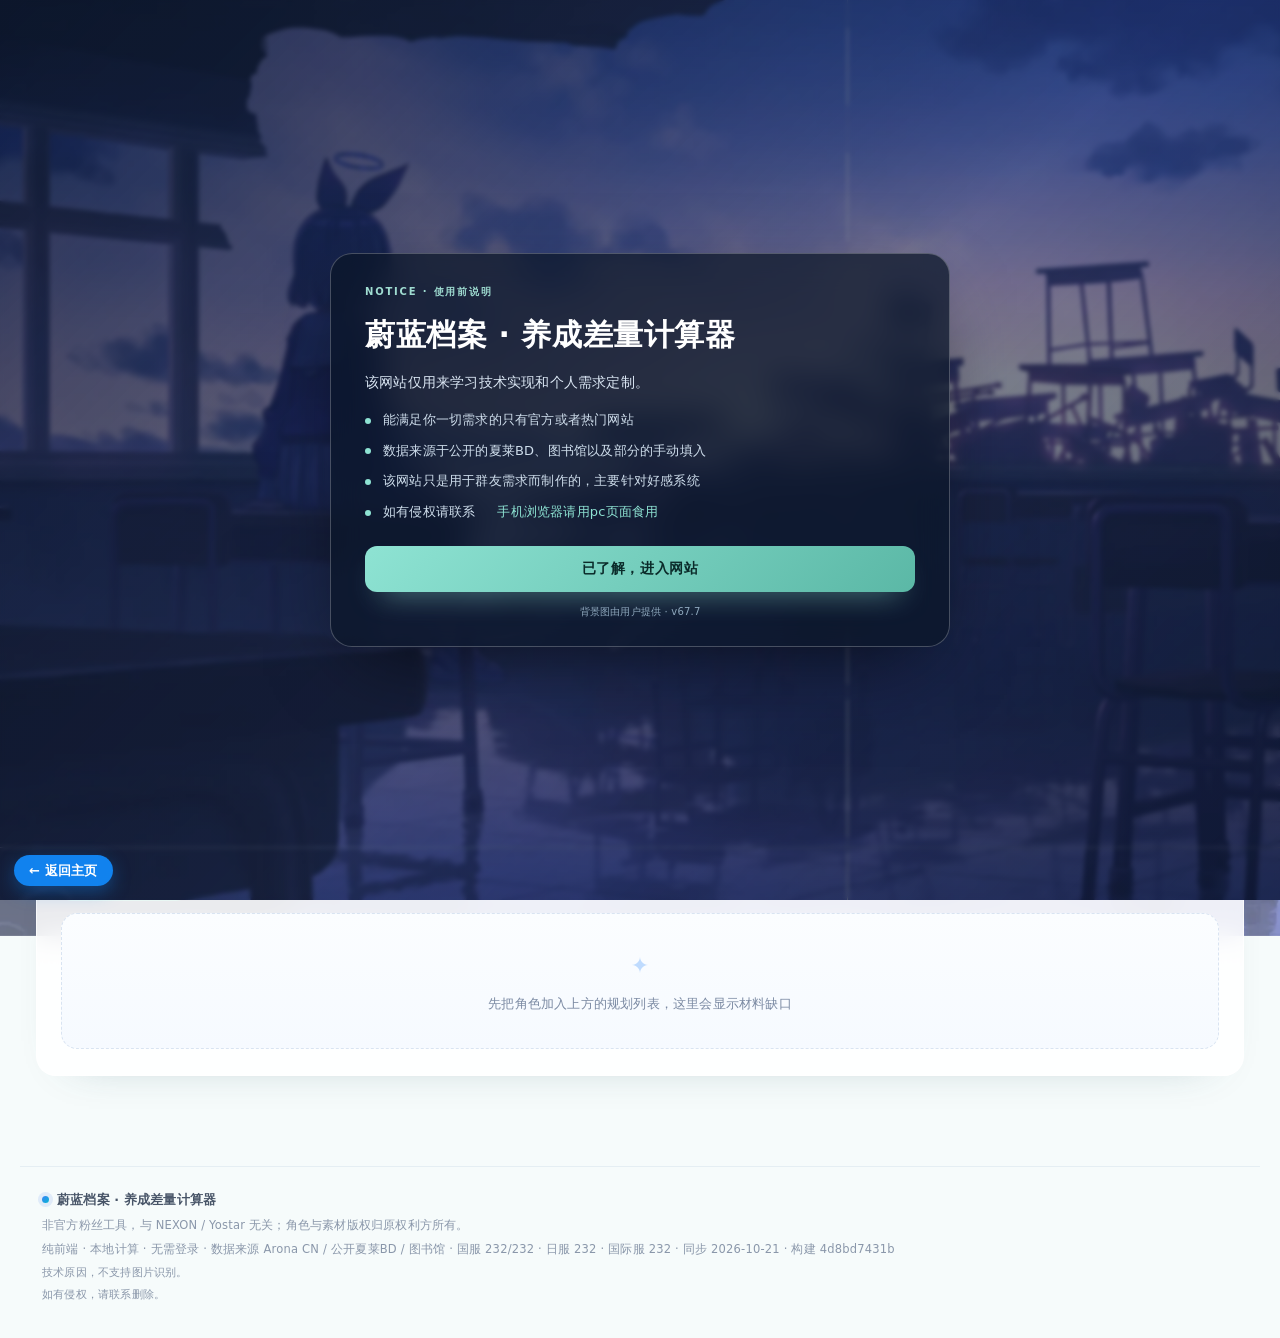
==== ba/index.html @ d3923b85 "feat: ba v67.8 next-level range and unique gift icons" ====
<!DOCTYPE html>
<html lang="zh-CN">
<head>
<meta charset="utf-8">
<meta name="viewport" content="width=device-width,initial-scale=1,viewport-fit=cover">
<title>蔚蓝档案 · 养成差量计算器</title>
<meta name="description" content="蔚蓝档案养成计算器：批量计算角色升星、技能、装备、等级、好感度所需材料与信用点，支持库存抵扣、截图导入与离线使用。">
<meta name="theme-color" content="#f4f6f9" media="(prefers-color-scheme: light)">
<meta name="theme-color" content="#0f1520" media="(prefers-color-scheme: dark)">
<meta name="color-scheme" content="light dark">
<meta name="build" content="4d8bd7431b">
<link rel="canonical" href="https://captain-jar.github.io/ba/">
<meta property="og:type" content="website">
<meta property="og:title" content="蔚蓝档案 · 养成差量计算器">
<meta property="og:description" content="一次算清多个角色的养成缺口，自动扣库存。">
<meta property="og:url" content="https://captain-jar.github.io/ba/">
<meta property="og:image" content="https://captain-jar.github.io/ba/og.png">
<meta property="og:locale" content="zh_CN">
<meta name="twitter:card" content="summary_large_image">
<link rel="manifest" href="manifest.json">
<link rel="icon" href="icon.svg" type="image/svg+xml">
<link rel="apple-touch-icon" href="icon-180.png">
<meta name="apple-mobile-web-app-capable" content="yes">
<meta name="mobile-web-app-capable" content="yes">
<meta name="apple-mobile-web-app-status-bar-style" content="default">
<link rel="preconnect" href="https://cdn.jsdelivr.net" crossorigin>
<script>try{var t=localStorage.getItem('ba-theme');if(!t)t=window.matchMedia&&window.matchMedia('(prefers-color-scheme: dark)').matches?'dark':'light';document.documentElement.dataset.theme=t}catch(e){}</script>
<style>:root{
  --bg:#f4f6f9;
  --card:#ffffff;
  --ink:#1c2430;
  --dim:#8792a5;
  --line:#e8edf5;
  --blue:#128afa;
  --blue-d:#0b6fd4;
  --red:#ef4444;
  --green:#16a34a;
  --radius:12px;
  --shadow:0 4px 12px rgba(20,40,80,.06);
  --shadow-h:0 10px 24px rgba(20,40,80,.10);
}
*{box-sizing:border-box}
html{-webkit-text-size-adjust:100%}
body{
  margin:0;background:var(--bg);color:var(--ink);
  font:16px/1.65 "PingFang SC","Microsoft YaHei",system-ui,-apple-system,sans-serif;
  letter-spacing:.2px;
}
h1,h2,h3,h4{margin:0;font-weight:700}
img{display:block}
button,select,input{font-family:inherit;font-size:15px}

/* ---------- 顶栏 ---------- */
header.top{
  position:sticky;top:0;z-index:30;
  background:rgba(255,255,255,.86);backdrop-filter:saturate(180%) blur(12px);
  padding:16px 22px 12px;box-shadow:0 1px 0 rgba(20,40,80,.05);
}
header.top h1{font-size:21px;letter-spacing:.6px}
header.top h1::before{
  content:"";display:inline-block;width:8px;height:20px;border-radius:4px;
  background:linear-gradient(180deg,#5db6ff,#128afa);margin-right:10px;vertical-align:-3px;
}
header.top .sub{color:var(--dim);font-size:13px;margin-top:3px}
main{max-width:1240px;margin:0 auto;padding:18px 16px 90px}

/* ---------- 通用卡片 ---------- */
.picker,.plan,.resultbar,.result,.card{
  background:var(--card);border-radius:var(--radius);box-shadow:var(--shadow);border:0;
}
.picker{padding:16px 16px 12px;margin-bottom:16px}
.resultbar{
  padding:14px 18px;margin-bottom:16px;display:flex;justify-content:space-between;
  align-items:center;flex-wrap:wrap;gap:12px;
}
.resultbar h2{font-size:17px}
.result{padding:18px}

/* ---------- 搜索 & 筛选 ---------- */
.tools{display:flex;flex-wrap:wrap;gap:10px;align-items:center;margin-bottom:12px}
#q{
  flex:1 1 260px;max-width:460px;padding:11px 18px;border-radius:999px;
  border:1.5px solid var(--line);background:#f8fafd;color:var(--ink);outline:none;
  transition:.18s;
}
#q::placeholder{color:#a9b4c6}
#q:focus{border-color:var(--blue);background:#fff;box-shadow:0 0 0 4px rgba(18,138,250,.12)}
.chips{display:flex;flex-wrap:wrap;gap:8px}
.chip{
  padding:7px 15px;border-radius:999px;border:1.5px solid var(--line);
  background:#fff;color:#6b7789;font-size:13.5px;cursor:pointer;transition:.18s;white-space:nowrap;
}
.chip:hover{border-color:#bcd6f5;color:var(--blue)}
.chip.on{background:var(--blue);border-color:var(--blue);color:#fff;box-shadow:0 4px 10px rgba(18,138,250,.28)}

/* ---------- 候选角色 ---------- */
.cands{display:grid;grid-template-columns:repeat(auto-fill,minmax(168px,1fr));gap:10px;
  max-height:424px;overflow-y:auto;padding-right:6px;scrollbar-width:thin;
  -webkit-mask-image:linear-gradient(180deg,#000 calc(100% - 22px),transparent);
  mask-image:linear-gradient(180deg,#000 calc(100% - 22px),transparent)}
.cands.expanded{max-height:none;-webkit-mask-image:none;mask-image:none}
.morewrap{text-align:center;margin-top:10px}
.empty-big{padding:52px 20px;text-align:center;color:var(--dim);font-size:14px;
  background:#fbfcff;border-radius:14px;border:1.5px dashed #e2eaf6}
.result h4.sub{font-size:13px;font-weight:600;color:#7b8aa3;margin:14px 0 8px;letter-spacing:.3px}
.result h4.sub:first-of-type{margin-top:6px}

/* ================= 仓库批量录入 ================= */
.repo{position:fixed;inset:0;background:rgba(12,20,32,.45);backdrop-filter:blur(3px);
  display:none;align-items:center;justify-content:center;z-index:75;padding:20px}
.repo.on{display:flex}
.repo-box{width:min(1080px,100%);max-height:88vh;background:var(--card);border-radius:18px;
  box-shadow:0 30px 70px rgba(10,20,40,.35);display:flex;flex-direction:column;overflow:hidden}
.repo-head{display:flex;justify-content:space-between;align-items:center;gap:14px;flex-wrap:wrap;
  padding:16px 20px;border-bottom:1px solid var(--line)}
.repo-head b{font-size:17px}
.repo-sub{display:block;font-size:12px;color:var(--dim);margin-top:3px}
.repo-acts{display:flex;align-items:center;gap:10px}
.repo-count{font-size:12.5px;color:var(--dim)}
.repo-body{overflow-y:auto;padding:16px 20px 22px;display:flex;flex-direction:column;gap:18px}
.repo-sec h4{font-size:13px;color:#7b8aa3;font-weight:600;margin:0 0 8px}
.repo-grid{display:grid;grid-template-columns:repeat(auto-fill,minmax(268px,1fr));gap:8px}
.repo-item{display:flex;align-items:center;gap:9px;background:#fbfcff;border:1.5px solid #eef3fa;
  border-radius:12px;padding:7px 10px}
.repo-item:focus-within{border-color:var(--blue);box-shadow:0 0 0 3px rgba(18,138,250,.10)}
.repo-ico{width:30px;height:30px;border-radius:8px;object-fit:contain;flex:0 0 auto;background:#fff}
.repo-name{flex:1;min-width:0;font-size:12.5px;line-height:1.25;display:-webkit-box;
  -webkit-line-clamp:2;-webkit-box-orient:vertical;overflow:hidden;word-break:break-all}
.repo-name small{color:#9aa6b8;font-size:11px;white-space:nowrap}
.repo-item input{width:74px;flex:0 0 auto;padding:6px 8px;border:1.5px solid var(--line);border-radius:8px;
  text-align:right;font-weight:700;font-size:13.5px;outline:none;font-variant-numeric:tabular-nums}
.repo-item input:focus{border-color:var(--blue)}



@media (max-width:760px){
  .repo{padding:0}
  .repo-box{max-height:100vh;border-radius:0;height:100%}
  .repo-grid{grid-template-columns:1fr}
}

/* 我的仓库 */
.vault-search{padding:6px 10px;border:1.5px solid var(--line);border-radius:9px;outline:none;font-size:13px;width:180px}
.vtabs{display:flex;flex-wrap:wrap;gap:8px;margin-bottom:12px}
.vtab{position:relative;padding:6px 12px;border-radius:999px;border:1.5px solid var(--line);background:#fff;
  font-size:12.5px;color:#5c6b82;cursor:pointer}
.vtab.on{background:var(--blue);border-color:var(--blue);color:#fff;font-weight:700}
.vtab i{font-style:normal;margin-left:5px;background:rgba(0,0,0,.12);border-radius:999px;padding:0 5px;font-size:11px}



/* ================= 截图导入 ================= */
.shot-adjust{background:#0f1724;border-radius:14px;padding:12px;margin-bottom:16px;color:#dfe8f5}
.adj-head{font-size:12.5px;color:#9fb3cc;margin-bottom:8px}
.adj-canvas{display:block;width:100%;max-width:760px;border-radius:10px;background:#000}
.adj-ctrl{display:flex;flex-wrap:wrap;gap:12px;align-items:center;margin-top:10px}
.adj-ctrl label{display:flex;align-items:center;gap:6px;font-size:12px;color:#c7d6e8}
.adj-ctrl input[type=range]{width:120px;accent-color:#128afa}
.shot-block{margin-bottom:18px}
.shot-grid{display:grid;grid-template-columns:repeat(auto-fill,minmax(120px,1fr));gap:10px}
.shot-card{display:flex;flex-direction:column;gap:6px;background:#fbfcff;border:1.5px solid #eef3fa;
  border-radius:12px;padding:6px}
.shot-card img{width:100%;aspect-ratio:1/1;object-fit:cover;border-radius:8px;background:#eef3fa}
.shot-card select{width:100%;font-size:11.5px;padding:3px 4px;border:1.5px solid var(--line);border-radius:7px;outline:none}
.shot-card input{width:100%;padding:4px 6px;border:1.5px solid var(--line);border-radius:7px;text-align:right;
  font-weight:700;font-size:13px;outline:none}
.shot-card select:focus,.shot-card input:focus{border-color:var(--blue)}
/* 候选材料小圆片 */
.mchips{display:flex;flex-wrap:wrap;gap:4px}
.mchip{font-size:10.5px;padding:2px 6px;border-radius:999px;border:1px solid #dbe6f5;background:#f0f6ff;
  color:#3f5d85;cursor:pointer;max-width:100%;overflow:hidden;text-overflow:ellipsis;white-space:nowrap}
.mchip.top{background:#e3f0ff;border-color:#128afa;color:#0b5bb0;font-weight:700}
.mchip small{margin-left:3px;font-size:9.5px;opacity:.65}
.mchip.hint{background:#f4f6fa;color:#9aa9bd;cursor:default}
.mchip:hover{background:#128afa;color:#fff;border-color:#128afa}
/* 已录入态：灰掉但仍可改 */
.shot-card.done{opacity:.62;background:#f1f3f7;border-color:#dde3ec;position:relative}
.shot-card.done img{filter:grayscale(.7)}
.shot-card.done .done-tag{position:absolute;top:6px;right:6px;background:#5b6b82;color:#fff;
  font-size:10px;padding:1px 6px;border-radius:999px;letter-spacing:.5px}




.cands::-webkit-scrollbar{width:8px}
.cands::-webkit-scrollbar-thumb{background:#d9e3f0;border-radius:4px}
.cand{
  display:flex;align-items:center;gap:10px;padding:8px 12px 8px 8px;border-radius:14px;
  border:1.5px solid var(--line);background:#fff;cursor:pointer;text-align:left;transition:.18s;
}
.cand:hover{border-color:var(--blue);box-shadow:0 6px 16px rgba(18,138,250,.14);transform:translateY(-1px)}
.cand-ava{width:42px;height:42px;border-radius:12px;object-fit:cover;background:#eef3fb;flex:0 0 auto}
.cand-txt{display:flex;flex-direction:column;min-width:0}
.cand .nm{font-weight:700;font-size:14.5px;line-height:1.3;white-space:nowrap;overflow:hidden;text-overflow:ellipsis}
.cand .meta{color:var(--dim);font-size:11.5px}

/* ---------- 规划卡片 ---------- */
.plan{padding:14px;margin-bottom:16px}
.plan .card{padding:14px;margin-bottom:12px;box-shadow:none;background:#fcfdff;border:1.5px solid #eef3fa;transition:.2s}
.plan .card:hover{box-shadow:var(--shadow-h);transform:translateY(-2px);border-color:#e2ecfa}
.plan .card header{display:flex;justify-content:space-between;align-items:center;gap:10px;flex-wrap:wrap;margin-bottom:12px}
.ttl{display:flex;align-items:center;gap:12px;min-width:0}
.ava{width:52px;height:52px;border-radius:14px;object-fit:cover;background:#eaf1fb;flex:0 0 auto;
  box-shadow:0 4px 10px rgba(18,138,250,.16)}
.ttl-txt{display:flex;flex-direction:column;gap:3px}
.ttl-txt b{font-size:17px}
.ttl-sub{display:flex;gap:6px;flex-wrap:wrap}
.tag{display:inline-block;font-size:11.5px;color:#6b7789;background:#eef3fb;border-radius:999px;padding:2px 9px}
.tag.star{color:#c48a12;background:#fdf5e3}
.acts{display:flex;gap:8px;flex-wrap:wrap}
.mini{
  padding:7px 13px;border-radius:999px;border:1.5px solid var(--line);background:#fff;
  color:#5c6b82;font-size:13px;cursor:pointer;transition:.18s;
}
.mini:hover{border-color:var(--blue);color:var(--blue);background:#f4f9ff}
.mini.danger:hover{border-color:#f1b0b0;color:#d64545;background:#fff6f6}

.cols{display:grid;grid-template-columns:1fr 1fr;gap:26px}
.col h4{font-size:12.5px;color:var(--dim);font-weight:600;margin-bottom:8px;letter-spacing:1px}
.col.tgt{background:#f4f9ff;border:1.5px solid #e3eefb;border-radius:14px;padding:12px 12px 10px}
.col.tgt h4{color:var(--blue)}


/* 礼物卡：上方好感值 */
.gval{position:absolute;left:7px;top:7px;font-size:11px;font-weight:800;color:#b46ad0;background:#f7ecff;
  border-radius:7px;padding:1px 6px;letter-spacing:.2px}
.mcard.gift .cico{margin-top:6px}

/* 混搭（AND）行 */
.mix{display:flex;gap:10px;align-items:baseline;flex-wrap:wrap;margin:8px 0 4px;padding:8px 12px;
  background:#f6faff;border-radius:10px;border:1.5px dashed #dbe9fb}
.mix b{font-size:11.5px;color:var(--blue);font-weight:700;white-space:nowrap}
.mix span{font-size:12.5px;color:#4a5a72;font-variant-numeric:tabular-nums}

/* 自己搭配 */
.mixer{margin:6px 0 10px}
.mixer summary{cursor:pointer;font-size:12.5px;color:var(--blue);font-weight:600;user-select:none}
.mixer summary:hover{text-decoration:underline}
.mixrow{display:grid;grid-template-columns:repeat(auto-fit,minmax(150px,1fr));gap:8px;margin-top:8px}
.mx{display:flex;align-items:center;gap:6px;background:#fbfcff;border:1.5px solid #eef3fa;border-radius:10px;padding:5px 9px}
.mx i{font-style:normal;font-size:12px;color:#5c6b82;flex:1}
.mx input{width:62px;padding:4px 7px;border:1.5px solid var(--line);border-radius:7px;text-align:right;font-weight:700;outline:none}
.mx small{font-size:10.5px;color:#9aa6b8}
.mixres{margin-top:7px;font-size:12px;color:#5c6b82}
.mcard.empty{background:repeating-linear-gradient(45deg,#f4f7fc,#f4f7fc 8px,#eef3fa 8px,#eef3fa 16px);
  border-style:dashed;cursor:default;box-shadow:none}
/* 通用礼物块：紫礼 / 金礼 */
.cico.generic{display:flex;flex-direction:column;align-items:center;justify-content:center;gap:1px;
  text-align:center;font-size:11px;line-height:1.05;font-weight:700;color:#fff;padding:2px}
.cico.generic b{font-weight:700;letter-spacing:.5px}
.cico.generic.p{background:linear-gradient(160deg,#b47ae0,#7c4fc0)}
.cico.generic.g{background:linear-gradient(160deg,#e8c063,#c08a1e)}





.cfg{display:grid;grid-template-columns:1fr 1fr;gap:8px 10px}
.fld{display:flex;flex-direction:column;gap:4px}
.fld label{font-size:11.5px;color:var(--dim)}
.fld select,.fld input{
  width:100%;padding:8px 12px;border-radius:10px;border:1.5px solid var(--line);
  background:#fff;color:var(--ink);outline:none;transition:.18s;
}
.fld select{
  appearance:none;-webkit-appearance:none;cursor:pointer;
  background-image:url("data:image/svg+xml;utf8,<svg xmlns='http://www.w3.org/2000/svg' width='12' height='8'><path d='M1 1l5 5 5-5' fill='none' stroke='%238792a5' stroke-width='1.8' stroke-linecap='round'/></svg>");
  background-repeat:no-repeat;background-position:right 12px center;padding-right:32px;
}
.fld select:focus,.fld input:focus{border-color:var(--blue);box-shadow:0 0 0 3px rgba(18,138,250,.12)}
.fld .preview{font-size:11px;color:var(--blue);letter-spacing:.8px;font-weight:600}
.fld .preview.bad{color:var(--red)}
.eqrow{grid-column:1/-1;display:flex;align-items:center;gap:8px;margin-top:2px}
.eqrow .eqname{width:44px;font-size:12px;color:var(--dim);flex:0 0 auto}
.eqrow select{flex:1;padding:7px 26px 7px 10px;border-radius:9px;border:1.5px solid var(--line);
  background-color:#fff;appearance:none;-webkit-appearance:none;cursor:pointer;
  background-image:url("data:image/svg+xml;utf8,<svg xmlns='http://www.w3.org/2000/svg' width='12' height='8'><path d='M1 1l5 5 5-5' fill='none' stroke='%238792a5' stroke-width='1.8' stroke-linecap='round'/></svg>");
  background-repeat:no-repeat;background-position:right 9px center;}
.eqrow select:focus{border-color:var(--blue)}

/* ---------- 按钮 ---------- */
.btn{
  padding:10px 18px;border-radius:999px;border:0;cursor:pointer;font-weight:600;
  background:linear-gradient(180deg,#3fa4ff,#128afa);color:#fff;
  box-shadow:0 6px 14px rgba(18,138,250,.28);transition:.18s;
}
.btn:hover{transform:translateY(-1px);box-shadow:0 10px 20px rgba(18,138,250,.34)}
.btn.ghost{background:#fff;color:var(--blue);border:1.5px solid #cfe3fb;box-shadow:none}
.btn.ghost:hover{background:#f4f9ff}

/* ---------- 结果：材料卡片 ---------- */
.result h3{font-size:15.5px;margin:22px 0 10px;display:flex;align-items:baseline;gap:10px}
.result h3:first-child{margin-top:0}
.result h3 small{font-weight:400;color:var(--dim);font-size:12px}
.result h3.bond{color:#7a5bb0}

.mlist{display:flex;flex-direction:column;gap:9px}
.mrow{
  display:flex;align-items:center;gap:14px;padding:12px 14px;border-radius:14px;
  background:#fbfcff;border:1.5px solid #eef3fa;transition:.18s;
}
.mrow:hover{border-color:#dbe9fb;box-shadow:0 6px 16px rgba(20,40,80,.06)}
.mico{width:46px;height:46px;border-radius:13px;object-fit:contain;background:#fff;flex:0 0 auto;
  box-shadow:0 2px 6px rgba(20,40,80,.08)}
.glyph{display:flex;align-items:center;justify-content:center;font-size:17px;font-weight:700;color:#fff;
  background:linear-gradient(160deg,#9db7e6,#6f8dc4)}
.glyph.g-blueprint{background:linear-gradient(160deg,#f0b96a,#d18a26)}
.glyph.g-enhanceStone{background:linear-gradient(160deg,#b9c2d0,#7a879b)}
.glyph.g-secretStone{background:linear-gradient(160deg,#f3d178,#cf9a23)}
.glyph.g-credit{background:linear-gradient(160deg,#8fd6a8,#3aa96b)}
.mtext{flex:1 1 auto;min-width:0}
.mname{font-size:15px;font-weight:700;line-height:1.35;word-break:break-word}
.mmeta{font-size:12px;color:var(--dim);margin-top:2px}
.peek{margin-left:4px;border:0;background:none;padding:0;color:var(--blue);font-size:12px;cursor:pointer}
.peek:hover{text-decoration:underline}
.src{font-size:12px;color:var(--dim);margin-top:5px;line-height:1.6}
.mright{display:flex;align-items:center;gap:14px;flex:0 0 auto}
.stat{display:flex;flex-direction:column;align-items:flex-end;min-width:62px}
.stat span{font-size:11px;color:var(--dim)}
.stat b{font-size:15.5px;font-variant-numeric:tabular-nums}
.gapstat b{color:var(--red);font-size:17px;font-weight:800}
.pillinv{
  display:flex;align-items:center;gap:6px;padding:6px 12px;border-radius:999px;
  background:#eef4fd;border:1.5px solid transparent;transition:.18s;
}
.pillinv span{font-size:11px;color:#7b8aa3}
.pillinv input{
  width:56px;border:0;background:transparent;text-align:right;font-weight:700;
  font-size:14.5px;color:#2b3a50;outline:none;font-variant-numeric:tabular-nums;
}
.pillinv:focus-within{border-color:var(--blue);background:#fff;box-shadow:0 0 0 3px rgba(18,138,250,.12)}
.okbadge{
  padding:4px 11px;border-radius:999px;background:#e8f7ee;color:var(--green);
  font-size:12px;font-weight:700;white-space:nowrap;
}
.mrow.ok{background:#f6f8fb;border-color:#eef1f6;filter:grayscale(.55);opacity:.72}
.mrow.ok .gapstat b{color:#9aa6b8}

/* ---------- 经验 / 好感度 ---------- */
.box{background:#fafcff;border-radius:14px;padding:14px 16px;border:1.5px solid #eef3fa}
.box.bond{background:#fbf9ff;border-color:#eee6fa}
.box.bond .hint{color:#6f52a8;background:#f2ecfd}
.box.bond .concl{background:#f7f2ff;border-left-color:#8c6bb8}
.kv{display:flex;justify-content:space-between;align-items:baseline;font-size:14px;margin-bottom:10px}
.kv b{font-size:19px;color:var(--blue)}
.box.bond .kv b{color:#7a5bb0}
.hint{margin:0 0 10px;font-size:12.5px;color:var(--blue);background:#eef6ff;
  border-radius:10px;padding:7px 12px;display:inline-block}
.plans{display:grid;grid-template-columns:repeat(auto-fit,minmax(158px,1fr));gap:10px}
.plans .plan{
  background:#fff;border-radius:12px;padding:11px 13px;border:1.5px solid #eef3fa;
  transition:.2s;
}
.plans .plan:hover{transform:translateY(-3px);box-shadow:0 10px 20px rgba(20,40,80,.09);border-color:#dceafb}
.plans .plan .pn{font-size:12px;color:var(--dim)}
.plans .plan .pv{font-weight:800;font-size:15.5px;margin:3px 0;color:#22314a}
.plans .plan .po{font-size:11px;color:var(--dim)}
.concl{
  margin-top:12px;font-size:14.5px;font-weight:700;color:#1f2c40;
  background:#eef6ff;border-left:4px solid var(--blue);border-radius:0 12px 12px 0;padding:11px 14px;
}
.invbox{margin-top:10px}
.invbox summary{cursor:pointer;font-size:13px;color:var(--blue);outline:none;user-select:none;font-weight:600}
.invbox summary:hover{text-decoration:underline}
.invrow{display:grid;grid-template-columns:repeat(auto-fit,minmax(146px,1fr));gap:9px;margin-top:10px}
.bk{display:flex;align-items:center;justify-content:space-between;gap:8px;font-size:12.5px;color:var(--dim);
  background:#fff;border-radius:999px;padding:6px 12px;border:1.5px solid #eef3fa}
.bk input{width:54px;padding:3px 6px;border:0;background:transparent;text-align:right;
  font-weight:700;color:#2b3a50;outline:none}
.bk:focus-within{border-color:var(--blue)}
.note{margin-top:14px;color:var(--dim);font-size:12.5px;line-height:1.75}
.empty{color:var(--dim);font-size:14px;padding:16px 4px;text-align:center}

/* ---------- 弹窗 / toast ---------- */
.modal{position:fixed;inset:0;background:rgba(18,28,44,.42);backdrop-filter:blur(2px);
  display:none;align-items:center;justify-content:center;z-index:60;padding:16px}
.modal.on{display:flex}
.modal .box{width:min(580px,100%);background:#fff;border-radius:16px;padding:18px;border:0;
  box-shadow:0 24px 60px rgba(10,20,40,.25)}
.modal h3{font-size:16px;margin-bottom:10px}
.modal textarea{width:100%;height:220px;margin:6px 0 12px;padding:12px;border-radius:12px;
  border:1.5px solid var(--line);font-family:ui-monospace,Consolas,monospace;font-size:12.5px;outline:none}
.modal textarea:focus{border-color:var(--blue)}
.modal .row{display:flex;justify-content:flex-end;gap:10px}
.toast{
  position:fixed;left:50%;bottom:38px;transform:translateX(-50%);
  background:#16233a;color:#fff;padding:11px 20px;border-radius:999px;font-size:13.5px;z-index:80;
  box-shadow:0 12px 30px rgba(10,20,40,.3);
}

/* ---------- 移动端 ---------- */
@media (max-width:760px){
  body{font-size:15px}
  main{padding:12px 10px 70px}
  header.top{padding:12px 14px 10px}
  header.top h1{font-size:17px}
  .cols{grid-template-columns:1fr}
  .cfg{grid-template-columns:1fr 1fr}
  .cands{grid-template-columns:repeat(auto-fill,minmax(148px,1fr))}
  .result{padding:12px}
  .mrow{flex-wrap:wrap;padding:12px}
  .mright{width:100%;justify-content:space-between;gap:8px}
  .stat{min-width:0;align-items:flex-start}
  .stat b{font-size:14.5px}
  .gapstat b{font-size:16px}
  .pillinv input{width:48px}
  .invrow{grid-template-columns:1fr 1fr}
  .resultbar{padding:12px 14px}
  .topbar .btn{flex:1}
}

/* ---------- 顶栏操作区 ---------- */
.topbar{position:absolute;right:18px;top:16px;display:flex;gap:8px}
.topbar .btn{padding:7px 14px;font-size:13px}
header.top{position:sticky}
header.top{position:sticky}
@media (max-width:760px){
  header.top{padding-right:14px}
  .topbar{position:static;margin-top:10px}
}

/* ---------- 图片尺寸限制（加载失败自动隐藏由 JS onerror 处理） ---------- */
.ava{width:48px;height:48px;border-radius:50%;object-fit:cover}
.cand-ava{width:38px;height:38px;border-radius:50%;object-fit:cover}
.mico{width:32px;height:32px;border-radius:8px;object-fit:contain}
.glyph{width:32px;height:32px;border-radius:8px;font-size:13px}

/* ---------- 缺口视觉分级 ---------- */
.mrow.hasgap{background:#fff5f5;border-color:#ffe3e3}
.mrow.hasgap:hover{background:#fff1f1;border-color:#ffd6d6}
.mrow.ok{background:#f5f7fa;border-color:#edf1f6;filter:grayscale(1);opacity:.62}
.mrow.ok .mname{color:#9aa6b8}

/* ---------- 角色卡：选项与建议 ---------- */
.opts{display:flex;flex-wrap:wrap;gap:8px;align-items:center;margin:0 0 10px}
.opt{display:inline-flex;align-items:center;gap:6px;font-size:12.5px;color:#5c6b82;
  background:#f1f6fd;border-radius:999px;padding:5px 12px}
.opt small{color:#8b98ad;font-size:11px}
.opt.off{color:#a3adbd;background:#f4f6f9}
.opt.role{background:#eef7f1;color:#2f7d52}
.advice{margin:0 0 12px;padding:9px 13px;border-radius:12px;font-size:13px;line-height:1.6;
  color:#35507a;background:linear-gradient(90deg,#eef6ff,#f7fbff);border-left:3px solid #7cbcf6}

/* ---------- 经验降级提示 ---------- */
.subhint{margin-top:9px;font-size:12.5px;color:#5a6b85;background:#f6f9fe;border-radius:9px;padding:7px 12px}
.subhint b{color:#128afa}

/* ---------- 折叠配置 ---------- */
#foldBtn{display:none}
body.folded .picker,body.folded .plan{display:none}
@media (max-width:760px){#foldBtn{display:inline-block}}

/* ---------- 夜间模式 ---------- */






















/* ================= 信用点消耗 ================= */
.creditbox{background:linear-gradient(135deg,#16233a,#1d3557);border-radius:16px;padding:18px 20px;color:#fff;
  box-shadow:0 10px 26px rgba(20,40,80,.22)}
.ctotal{display:flex;align-items:baseline;justify-content:space-between;gap:12px;
  padding-bottom:12px;border-bottom:1px solid rgba(255,255,255,.14)}
.ctotal span{font-size:13.5px;opacity:.8}
.ctotal b{font-size:28px;font-weight:800;font-variant-numeric:tabular-nums;letter-spacing:.5px}
.crows{display:flex;flex-direction:column;gap:8px;margin-top:12px}
.crow{display:flex;align-items:center;justify-content:space-between;gap:12px;font-size:13.5px}
.crow .cname{opacity:.9;display:flex;align-items:center;gap:7px}
.crow .cname i{width:8px;height:8px;border-radius:50%;flex:0 0 auto;background:#9fb4d0}
.crow .cname small{display:block;font-size:11px;opacity:.55;margin-top:1px}
.crow b{font-variant-numeric:tabular-nums;font-weight:700}
.crow.c-exp .cname i{background:#5ec2ff}
.crow.c-equip .cname i{background:#7ed6a5}
.crow.c-skill .cname i{background:#ffc861}
.crow.c-star .cname i{background:#d38bff}
.crow.c-exp b{color:#8fd6ff}
.crow.c-equip b{color:#a3e8c1}
.crow.c-skill b{color:#ffd88a}
.crow.c-star b{color:#e0aeff}

.mgrid{display:grid;grid-template-columns:repeat(auto-fill,minmax(104px,1fr));gap:12px;margin-bottom:6px}
/* “或者”分隔的横向卡组：任选其一即可满足 */
.mgrid.orlist{display:flex;flex-wrap:wrap;align-items:center;gap:12px}
.mgrid.orlist .mcard{width:104px;flex:0 0 auto}
.or{font-size:11.5px;color:#9aa6b8;font-weight:600;padding:0 2px;white-space:nowrap}

.mcard{
  position:relative;aspect-ratio:1/1;border-radius:16px;cursor:pointer;outline:none;
  display:flex;align-items:center;justify-content:center;
  background:linear-gradient(180deg,#ffffff,#f5f9ff);
  border:1.5px solid #eaf1fb;transition:transform .16s,box-shadow .16s,border-color .16s;
}
.mcard:hover,.mcard:focus{transform:translateY(-2px);box-shadow:0 10px 22px rgba(20,40,80,.12);border-color:#cfe3fb;z-index:6}
.mcard.hasgap{background:linear-gradient(180deg,#ffffff,#fff4f4);border-color:#ffe2e2}
.mcard.ok{filter:grayscale(.55);border-color:#bbf7d0;background:linear-gradient(180deg,#ffffff,#f0fdf4)}
.cico{width:56px;height:56px;border-radius:14px;object-fit:contain}
.tier{position:absolute;left:7px;top:7px;font-style:normal;font-size:10.5px;font-weight:700;
  color:#7b8aa3;background:#eef3fa;border-radius:7px;padding:1px 6px;letter-spacing:.3px}
.gift-ico{display:flex;align-items:center;justify-content:center;font-size:30px;background:#fff6e8}
.badge{
  position:absolute;left:50%;bottom:8px;transform:translateX(-50%);
  background:#2b3444;color:#fff;font-size:12.5px;font-weight:800;padding:2px 10px;border-radius:999px;
  white-space:nowrap;box-shadow:0 3px 8px rgba(20,40,80,.25);
}
.mcard.ok .badge{background:#16a34a}
.badge i{font-style:normal;margin-right:3px}
.tip{
  position:absolute;left:50%;bottom:calc(100% + 10px);transform:translateX(-50%);
  width:max-content;max-width:230px;background:#1b2432;color:#fff;border-radius:12px;
  padding:9px 12px;font-size:12px;line-height:1.55;display:none;z-index:30;text-align:left;
  box-shadow:0 12px 28px rgba(0,0,0,.28);
}
.tip b{display:block;font-size:12.5px;margin-bottom:4px;font-weight:700}
.tip span{display:block;opacity:.85}
.tip .tipdim{opacity:.6;font-size:11px;margin-top:3px}
.mcard:hover .tip,.mcard:focus .tip{display:block}
@media (hover:none){.tip{display:none!important}}

/* ================= 资源总缺口条 ================= */
.res{display:flex;flex-direction:column;gap:10px;margin-bottom:6px}
.rbar{
  display:flex;align-items:center;gap:12px;color:#fff;border-radius:14px;
  padding:15px 18px;cursor:pointer;transition:.18s;
  background:linear-gradient(90deg,#16233a,#1d3557);
}
.rbar:hover{transform:translateY(-1px);box-shadow:0 12px 26px rgba(20,40,80,.26)}
.rbar .rico{width:30px;height:30px;object-fit:contain;flex:0 0 auto;border-radius:8px}
.rbar .rlab{font-size:13.5px;opacity:.82;letter-spacing:.5px}
.rbar b{margin-left:auto;font-size:25px;font-weight:800;font-variant-numeric:tabular-nums;letter-spacing:.5px}
.rbar.credit{background:linear-gradient(90deg,#1a2a44,#254a7a)}
.rbar.bd{background:linear-gradient(90deg,#143046,#1f5f8b)}
.rbar.stone{background:linear-gradient(90deg,#222f42,#3d4f6b)}
.rbar.xp{background:linear-gradient(90deg,#2b2140,#4b3568)}

/* ================= 库存弹层 ================= */
.popup{
  position:fixed;left:50%;bottom:26px;transform:translateX(-50%);z-index:70;
  width:min(380px,92vw);background:#fff;border-radius:18px;padding:16px;
  box-shadow:0 20px 50px rgba(10,20,40,.3);animation:pop .16s ease-out;
}
@keyframes pop{from{opacity:0;transform:translate(-50%,8px)}to{opacity:1;transform:translate(-50%,0)}}
.pop-h{display:flex;align-items:center;gap:10px;margin-bottom:10px}
.pop-h .cico{width:38px;height:38px;border-radius:11px;font-size:20px}
.pop-h b{font-size:15px;line-height:1.4;flex:1;min-width:0;word-break:break-word}
.pop-x{margin-left:auto;flex:0 0 auto;border:0;background:#f1f4f9;border-radius:9px;width:30px;height:30px;cursor:pointer;color:#5b6b82}
.pop-row{display:flex;gap:18px;font-size:13px;color:#5b6b82;margin-bottom:10px}
.pop-row b{color:#1c2430}
.pop-inp{display:flex;align-items:center;gap:10px;background:#eef4fd;border-radius:999px;padding:9px 16px}
.pop-inp span{font-size:12px;color:#7b8aa3}
.pop-inp input{flex:1;border:0;background:transparent;font-size:17px;font-weight:800;text-align:right;outline:none;color:#1c2430}
.pop-tip{margin-top:10px;font-size:11.5px;color:#9aa6b8}










@media (max-width:760px){
  .mgrid{grid-template-columns:repeat(auto-fill,minmax(84px,1fr));gap:9px}
  .cico{width:46px;height:46px}
  .badge{font-size:11.5px;padding:2px 8px;bottom:6px}
  .rbar{padding:12px 14px;border-radius:12px}
  .rbar b{font-size:20px}
  .popup{bottom:0;border-radius:18px 18px 0 0;width:100%}
}

/* ================= 顶栏全局操作 ================= */
.topbar{position:absolute;right:20px;top:18px;display:flex;align-items:center;gap:8px}
.tbtn{
  padding:7px 13px;border-radius:999px;border:1.5px solid var(--line);background:#fff;
  color:#4a5a72;font-size:12.5px;cursor:pointer;transition:.16s;white-space:nowrap;line-height:1.2;
}
.tbtn:hover{border-color:var(--blue);color:var(--blue);background:#f4f9ff;transform:translateY(-1px);
  box-shadow:0 6px 14px rgba(18,138,250,.16)}
.tbtn:active{transform:translateY(0)}
.tsep{width:1px;height:18px;background:var(--line);margin:0 3px}
html,body{max-width:100%;overflow-x:hidden}
.cand,.mcard,.brow,.cfg,.fld{min-width:0}

@media (max-width:1100px){
  .topbar{position:static;margin-top:12px;flex-wrap:wrap;gap:6px}
  .tbtn{flex:0 0 auto;padding:6px 11px;font-size:12px}
}

/* ================= 汇总标题区 ================= */
.rb-title{display:flex;align-items:baseline;gap:14px;flex-wrap:wrap}
.tipsub{font-size:12.5px;color:#9aa6b8;font-weight:400}
@media (max-width:760px){.tipsub{font-size:12px}}

/* ================= 好感度模块头部（礼物折算） ================= */
.bondhead{display:flex;align-items:center;gap:12px;flex-wrap:wrap;margin-bottom:12px}
.bondhead .hint{margin:0}
.giftsel{
  display:inline-flex;align-items:center;gap:8px;font-size:12.5px;color:#6b7789;
  background:#f2f6fd;border-radius:999px;padding:6px 14px;
}
.giftsel select{
  border:0;background:transparent;font-size:12.5px;color:#2b3a50;font-weight:700;outline:none;
  appearance:none;-webkit-appearance:none;padding-right:14px;cursor:pointer;
  background-image:url("data:image/svg+xml;utf8,<svg xmlns='http://www.w3.org/2000/svg' width='10' height='7'><path d='M1 1l4 4 4-4' fill='none' stroke='%238792a5' stroke-width='1.6' stroke-linecap='round'/></svg>");
  background-repeat:no-repeat;background-position:right center;
}

/* ================= 库存弹层：大图 + 确认 ================= */
.popup .pop-h .cico{width:64px;height:64px;border-radius:16px;font-size:32px;box-shadow:0 6px 16px rgba(20,40,80,.12)}
.pop-h{align-items:flex-start}
.pop-h b{font-size:16px;line-height:1.45;padding-top:4px}
.pop-acts{display:flex;justify-content:flex-end;gap:10px;margin-top:14px}
.pop-acts .btn{padding:9px 20px;font-size:13.5px;border-radius:10px}





/* ================= 最爱礼物 ================= */
.favrow{display:flex;align-items:center;gap:8px;flex-wrap:wrap;margin:0 0 12px}
.favlabel{font-size:12px;color:#8b98ad;background:#f4f7fc;border-radius:999px;padding:4px 10px}
.favico{position:relative;width:44px;height:44px;border-radius:12px;background:#fff;
  border:1.5px solid #eef3fa;display:flex;align-items:center;justify-content:center;transition:.16s}
.favico:hover{transform:translateY(-2px);box-shadow:0 8px 18px rgba(20,40,80,.12);border-color:#cfe3fb}
.favimg{width:36px;height:36px;object-fit:contain;border-radius:9px}
.favico i{position:absolute;right:-3px;bottom:-3px;font-size:11px;font-style:normal;
  background:#fff;border-radius:50%;padding:0 2px;line-height:1}

/* ================= 好感度按角色 ================= */
.bpanel{display:flex;flex-direction:column;gap:8px;margin-bottom:12px}
.brow{display:flex;align-items:center;gap:10px;background:#fbf9ff;border:1.5px solid #efe9fa;
  border-radius:14px;padding:9px 12px;flex-wrap:wrap}
.bava{width:40px;height:40px;border-radius:50%;object-fit:cover;background:#eaf1fb}
.bmeta{display:flex;flex-direction:column;min-width:96px}
.bmeta b{font-size:14px}
.bmeta small{font-size:11.5px;color:#8b98ad}
.bgift{display:inline-flex;align-items:center;gap:6px;background:#fff;border:1.5px solid #eee6fa;
  border-radius:999px;padding:3px 10px 3px 4px}
.gimg{width:30px;height:30px;border-radius:9px;object-fit:contain}
.bgift i{font-style:normal;font-weight:800;font-size:13.5px;color:#7a5bb0}
.bwhy{font-size:12px;color:#8b98ad;flex:1 1 160px;text-align:right}






/* ================= 公共素材图标（无文字色块） ================= */
.cico.noicon{
  display:block;border-radius:12px;background:
    repeating-linear-gradient(45deg,#eef3fa,#eef3fa 6px,#e6eefa 6px,#e6eefa 12px);
  border:1.5px dashed #d6e2f2;
}
.pico{width:17px;height:17px;object-fit:contain;vertical-align:-3px;margin-right:4px;border-radius:4px}

/* ================= v44：可访问性 / 页脚 / 候选提示 ================= */
.sr-only{position:absolute;width:1px;height:1px;padding:0;margin:-1px;overflow:hidden;clip:rect(0 0 0 0);white-space:nowrap;border:0}
.cand-note{grid-column:1/-1;font-size:12px;color:#6b7789;background:#f5f9ff;border:1px dashed #dbe8f8;border-radius:10px;padding:8px 12px;text-align:center}
.foot{max-width:1180px;margin:8px auto 0;padding:22px 20px 34px;color:#6b7789;font-size:12px;line-height:1.8;text-align:center}
.foot div+div{margin-top:2px;color:#8a96a8}
.ctotal small{font-size:11.5px;opacity:.66;text-align:right;margin-left:auto}
:focus-visible{outline:2px solid #0b6fd4;outline-offset:2px;border-radius:6px}
.mcard:focus-visible,.mcard:focus{outline:2px solid #0b6fd4;outline-offset:3px}




@media (max-width:760px){
  input,select,textarea{font-size:16px}
  .tbtn{min-height:38px}
  .repo-box{max-height:100dvh}
  .foot{font-size:11.5px;padding-bottom:max(28px,env(safe-area-inset-bottom))}
}

@media (prefers-reduced-motion: reduce){
  *,*::before,*::after{animation-duration:.01ms!important;animation-iteration-count:1!important;transition-duration:.01ms!important;scroll-behavior:auto!important}
}

/* v49：信用点卡片里的快捷库存输入 */
.credit-inv{display:flex;align-items:center;gap:10px;font-size:12.5px;color:rgba(255,255,255,.78);margin-top:10px}
.credit-inv input{width:130px;padding:6px 10px;border-radius:8px;border:1.5px solid rgba(255,255,255,.22);
  background:rgba(255,255,255,.10);color:#fff;text-align:right;font-weight:700;outline:none}
.credit-inv input:focus{border-color:#7cc4ff;box-shadow:0 0 0 3px rgba(124,196,255,.2)}
.credit-inv input::placeholder{color:rgba(255,255,255,.45)}

/* =====================================================================
   v50 · Portfolio visual refresh
   只做视觉层，不改任何 DOM id / JS 行为
   ===================================================================== */
:root{
  --bg:#f3f6fc;
  --card:rgba(255,255,255,.9);
  --ink:#101828;
  --dim:#667085;
  --line:#e4eaf3;
  --blue:#2563eb;
  --blue-d:#1d4ed8;
  --red:#dc2626;
  --green:#059669;
  --radius:22px;
  --shadow:0 24px 50px -36px rgba(16,24,40,.28);
  --shadow-h:0 28px 60px -34px rgba(16,24,40,.35);
}

body{
  background:
    radial-gradient(1100px 560px at 10% -10%, rgba(59,130,246,.18), transparent 62%),
    radial-gradient(900px 480px at 100% 0%, rgba(6,182,212,.14), transparent 58%),
    var(--bg);
  background-attachment:fixed;
}

/* ---------- header ---------- */
header.top{
  max-width:1240px;margin:16px auto 0;padding:18px 22px 14px;
  background:rgba(255,255,255,.84);
  border:1px solid rgba(226,232,240,.9);
  border-radius:24px;
  box-shadow:0 24px 60px -42px rgba(16,24,40,.5);
  backdrop-filter:saturate(180%) blur(18px);
  position:sticky;top:12px;z-index:40;
  display:flex;flex-wrap:wrap;align-items:center;gap:14px;
}
header.top h1{
  font-size:22px;letter-spacing:-.4px;line-height:1.15;
  display:flex;align-items:baseline;gap:8px;flex-wrap:wrap;
}
header.top h1::before{display:none}
header.top h1 em{font-style:normal;color:var(--blue)}
header.top .sub{
  flex:0 0 100%;margin:0;padding:11px 2px 0;border-top:1px solid var(--line);
  color:var(--dim);font-size:12.5px;display:flex;align-items:center;gap:8px;
}
header.top .sub::before{
  content:"";width:7px;height:7px;border-radius:50%;background:#22c55e;
  box-shadow:0 0 0 4px rgba(34,197,94,.12);flex:0 0 auto;
}
.brand{display:flex;align-items:center;gap:13px;min-width:0}
.brand-mark{
  width:48px;height:48px;border-radius:16px;flex:0 0 auto;
  display:grid;place-items:center;color:#fff;font-size:21px;
  background:linear-gradient(135deg,#60a5fa 0%,#2563eb 58%,#06b6d4 100%);
  box-shadow:0 12px 24px -12px rgba(37,99,235,.8);
}
.brand-copy{min-width:0}
.tagline{margin:4px 0 0;font-size:12px;color:var(--dim);letter-spacing:.2px}

.topbar{position:static;margin-left:auto;display:flex;flex-wrap:wrap;gap:8px;align-items:center}
.tb-group{
  display:flex;align-items:center;gap:2px;padding:4px;
  background:#f2f6fc;border:1px solid #e8eef7;border-radius:999px;
}
.tb-group.compact{background:transparent;border-color:transparent;padding:0}
.tbtn{
  border:0;background:transparent;padding:8px 11px;border-radius:999px;
  font-size:12px;color:#475467;box-shadow:none;transition:background .16s,color .16s,box-shadow .16s;
}
.tbtn:hover{
  background:#fff;color:var(--blue);transform:none;
  box-shadow:0 6px 14px -8px rgba(16,24,40,.25);
}
.tbtn.primary{
  background:linear-gradient(135deg,#3b82f6,#1d4ed8);color:#fff;
  box-shadow:0 10px 20px -10px rgba(37,99,235,.75);
}
.tbtn.primary:hover{color:#fff;background:linear-gradient(135deg,#2563eb,#1e40af)}
.tsep{display:none}

/* ---------- layout ---------- */
main{max-width:1240px;padding:20px 16px 80px}
.picker,.plan,.result{
  background:var(--card);border:1px solid var(--line);border-radius:24px;
  box-shadow:var(--shadow);backdrop-filter:blur(10px);
}
.picker{padding:20px 22px 16px;margin-bottom:18px}
.plan{padding:20px 22px;margin-bottom:18px}
.result{padding:22px 24px 26px}
[data-step]{position:relative}
[data-step]::before{
  content:attr(data-step);display:block;margin-bottom:12px;
  font-size:10.5px;font-weight:800;letter-spacing:.18em;color:#94a3b8;
}

/* ---------- search & chips ---------- */
.tools{gap:10px;margin-bottom:14px}
#q{
  flex:1 1 360px;max-width:none;height:46px;padding:0 18px 0 44px;
  border:1px solid var(--line);border-radius:14px;background-color:#f8fafc;
  background-image:url("data:image/svg+xml,%3Csvg xmlns='http://www.w3.org/2000/svg' width='18' height='18' viewBox='0 0 24 24' fill='none' stroke='%2394a3b8' stroke-width='2' stroke-linecap='round'%3E%3Ccircle cx='11' cy='11' r='7'/%3E%3Cpath d='M21 21l-4.3-4.3'/%3E%3C/svg%3E");
  background-repeat:no-repeat;background-position:16px center;background-size:16px;
  font-size:14px;color:var(--ink);
}
#q::placeholder{color:#9aa8bb}
#q:focus{
  border-color:#bfdbfe;background-color:#fff;
  box-shadow:0 0 0 4px rgba(37,99,235,.10);
}
.chips{gap:7px}
.chip{
  padding:7px 13px;border:1px solid var(--line);border-radius:999px;
  background:#fff;color:#5b6b82;font-size:12px;box-shadow:none;
}
.chip:hover{border-color:#bfdbfe;color:var(--blue);background:#f8fbff}
.chip.on{
  background:linear-gradient(135deg,#3b82f6,#2563eb);border-color:transparent;color:#fff;
  box-shadow:0 8px 16px -10px rgba(37,99,235,.8);
}

/* ---------- candidates ---------- */
.cands{gap:9px;max-height:430px;padding:2px 4px 2px 2px}
.cand{
  border:1px solid var(--line);border-radius:16px;background:#fff;
  padding:9px 11px 9px 9px;box-shadow:0 1px 0 rgba(16,24,40,.03);
}
.cand:hover{
  transform:translateY(-2px);border-color:#bfdbfe;
  box-shadow:0 16px 30px -22px rgba(37,99,235,.55);
}
.cand-ava{width:44px;height:44px;border-radius:12px}
.cand .nm{font-size:14px;letter-spacing:-.1px}
.cand .meta{font-size:11px;color:var(--dim)}
.morewrap{padding-top:12px}
.morewrap .tbtn{border:1px dashed #d7e3f4;background:#fbfdff;color:#64748b;border-radius:12px}

/* ---------- plan cards ---------- */
.plan .card{
  border:1px solid var(--line);border-radius:18px;padding:18px;
  background:linear-gradient(180deg,#fff 0%,#fbfdff 100%);
  box-shadow:none;margin-bottom:14px;
}
.plan .card:hover{transform:none;border-color:#dbeafe;box-shadow:0 20px 44px -34px rgba(37,99,235,.5)}
.plan .card header{margin-bottom:16px}
.plan .ava{width:54px;height:54px;border-radius:16px}
.ttl-txt b{font-size:18px;letter-spacing:-.2px}
.ttl-sub .tag{font-size:10.5px}
.mini{
  border:1px solid var(--line);background:#fff;color:#475467;
  border-radius:999px;font-size:12px;padding:6px 11px;box-shadow:none;
}
.mini:hover{border-color:#bfdbfe;color:var(--blue);background:#f8fbff}
.mini.danger:hover{border-color:#fecaca;color:#dc2626;background:#fff7f7}
.cols{gap:16px}
.col{
  border:1px solid #edf2f9;border-radius:14px;padding:12px 14px;background:#fbfdff;
}
.col.tgt{
  background:linear-gradient(180deg,#f1f7ff,#f8fbff);border-color:#dbeafe;
}
.col h4{font-size:10.5px;letter-spacing:.14em;color:#7b8aa3;margin-bottom:10px}
.col.tgt h4{color:var(--blue)}
.fld label{font-size:10.5px;letter-spacing:.1em;color:#7b8aa3;font-weight:700}
.fld input,.fld select,.eqrow select{
  border:1px solid var(--line);border-radius:10px;background:#fff;
  padding:8px 10px;font-size:13px;color:var(--ink);
}
.fld input:focus,.fld select:focus,.eqrow select:focus{
  border-color:#bfdbfe;box-shadow:0 0 0 3px rgba(37,99,235,.08);
}
.eqrow{padding:4px 0}

/* ---------- result ---------- */
.result h3{
  display:flex;align-items:center;gap:10px;margin:26px 0 12px;
  font-size:16px;letter-spacing:-.15px;
}
.result h3::before{
  content:"";width:4px;height:18px;border-radius:999px;flex:0 0 auto;
  background:linear-gradient(180deg,#3b82f6,#06b6d4);
}
.result h3 small{
  font-size:11.5px;color:var(--dim);font-weight:500;margin-left:auto;letter-spacing:0;
}
.result > h3:first-child{margin-top:2px}
.result h4.sub{
  font-size:10.5px;color:#7b8aa3;letter-spacing:.12em;text-transform:uppercase;
  margin:18px 0 8px;
}
.mgrid{grid-template-columns:repeat(auto-fill,minmax(96px,1fr));gap:10px}
.mcard{
  border:1px solid #e8eef7;border-radius:16px;
  background:linear-gradient(180deg,#fff,#f8fbff);
  box-shadow:0 4px 10px -9px rgba(16,24,40,.2);
}
.mcard:hover{
  transform:translateY(-2px);border-color:#bfdbfe;
  box-shadow:0 18px 32px -24px rgba(37,99,235,.55);
}
.mcard.hasgap{background:linear-gradient(180deg,#fff,#fff8f8);border-color:#ffe4e6}
.mcard.ok{background:linear-gradient(180deg,#fbfefc,#f4fbf7);border-color:#dcfce7;opacity:.9}
.badge{border-radius:999px;font-size:10.5px;padding:2px 8px}
.mix{
  background:#f7faff;border:1px dashed #dbeafe;border-radius:12px;padding:9px 12px;
}
.mix b{color:var(--blue)}
.creditbox{
  background:linear-gradient(135deg,#0f172a 0%,#172554 58%,#0e7490 100%);
  border-radius:18px;padding:18px 20px;
  box-shadow:0 24px 46px -34px rgba(15,23,42,.85);
}
.credit-inv{color:rgba(255,255,255,.82)}
.credit-inv input{border-color:rgba(255,255,255,.3);background:rgba(255,255,255,.12)}
.bondsec{
  background:#fbfdff;border:1px solid #edf2f9;border-radius:18px;
  padding:16px;margin-top:14px;
}
.brow{border-radius:14px}

/* ---------- empty states ---------- */
.empty,.empty-big{
  border:1px dashed #d9e4f2;border-radius:16px;color:#7b8aa3;
  background:linear-gradient(180deg,#fbfdff,#f6faff);
}
.empty-big{padding:34px 20px;font-size:13px;text-align:center}
.empty-big::before{
  content:"✦";display:block;margin-bottom:8px;font-size:22px;color:#bfdbfe;
}

/* ---------- footer ---------- */
.foot{
  max-width:1240px;margin:2px auto 0;padding:22px 22px 34px;
  border-top:1px solid var(--line);text-align:left;
  display:flex;flex-direction:column;gap:4px;
  color:#8a97aa;font-size:11.5px;line-height:1.75;
}
.foot-brand{display:flex;align-items:center;gap:8px;color:#475467;font-weight:700;font-size:12.5px}
.foot-brand .dot{
  width:7px;height:7px;border-radius:50%;
  background:linear-gradient(135deg,#3b82f6,#06b6d4);
  box-shadow:0 0 0 4px rgba(37,99,235,.10);
}
.foot-meta{color:#98a2b3}
.foot div+div{margin-top:0;color:inherit}

/* ---------- dark ---------- */


















/* ---------- responsive ---------- */
@media (max-width:1100px){
  header.top{top:8px;margin:8px auto 0;padding:16px 18px 12px}
  .brand{flex:1 1 100%}
  .topbar{margin-left:0;width:100%}
}
@media (max-width:760px){
  header.top{margin:8px;padding:14px;border-radius:18px}
  .brand-mark{width:42px;height:42px;border-radius:14px;font-size:19px}
  header.top h1{font-size:18px}
  .tagline{font-size:11px}
  .topbar{gap:6px}
  .tb-group{width:100%;overflow-x:auto;justify-content:flex-start;scrollbar-width:none}
  .tb-group::-webkit-scrollbar{display:none}
  .tb-group.compact{width:auto}
  .tbtn{font-size:11.5px;padding:7px 9px}
  main{padding:12px 10px 70px}
  .picker,.plan,.result{border-radius:18px;padding:16px}
  [data-step]::before{font-size:10px;margin-bottom:9px}
  .cols{grid-template-columns:1fr;gap:12px}
  .mgrid{grid-template-columns:repeat(auto-fill,minmax(82px,1fr));gap:8px}
  .foot{padding:20px 16px 28px}
}

/* =====================================================================
   v51 · 好感度养成专属面板
   ===================================================================== */
.bond-dash{
  position:relative;overflow:hidden;padding:22px;margin:0 0 16px;
  border:1px solid #f3d9ea;border-radius:22px;
  background:linear-gradient(135deg,#fff7fb 0%,#f7f3ff 55%,#f0f9ff 100%);
  box-shadow:0 24px 46px -36px rgba(168,85,247,.45);
}
.bond-dash::before,.bond-dash::after{
  content:"";position:absolute;border-radius:50%;pointer-events:none;
}
.bond-dash::before{width:180px;height:180px;right:-60px;top:-80px;background:radial-gradient(circle,rgba(236,72,153,.16),transparent 70%)}
.bond-dash::after{width:220px;height:220px;left:-90px;bottom:-120px;background:radial-gradient(circle,rgba(96,165,250,.14),transparent 70%)}
.bd-head{display:flex;justify-content:space-between;align-items:flex-start;gap:16px;position:relative;z-index:1}
.bd-eyebrow{font-size:9.5px;font-weight:800;letter-spacing:.18em;color:#a855f7}
.bd-head h2{font-size:23px;letter-spacing:-.5px;margin:4px 0 5px;color:#3b1230}
.bd-head p{margin:0;font-size:12px;line-height:1.65;color:#7b6a86;max-width:540px}
.bd-ring{
  width:88px;height:88px;border-radius:50%;flex:0 0 auto;position:relative;
  display:grid;place-items:center;text-align:center;
  background:conic-gradient(#ec4899 calc(var(--p) * 1%),#f3e8ff 0);
  box-shadow:0 12px 24px -18px rgba(219,39,119,.55);
}
.bd-ring::before{content:"";position:absolute;inset:7px;border-radius:50%;background:#fff}
.bd-ring b,.bd-ring small{position:relative;z-index:1;display:block}
.bd-ring b{font-size:18px;line-height:1;color:#9d174d}
.bd-ring small{font-size:9px;color:#a78bfa;margin-top:3px}
.bd-stats{display:grid;grid-template-columns:repeat(4,1fr);gap:9px;margin:16px 0 12px;position:relative;z-index:1}
.bd-stats>div{background:rgba(255,255,255,.72);border:1px solid rgba(236,72,153,.12);border-radius:14px;padding:9px 11px}
.bd-stats b{display:block;font-size:17px;line-height:1.2;color:#831843;font-variant-numeric:tabular-nums}
.bd-stats span{font-size:9.5px;color:#9d8ba8}
.bd-bar{height:8px;border-radius:999px;background:#f3e8ff;overflow:hidden;position:relative;z-index:1}
.bd-bar i{display:block;height:100%;border-radius:999px;background:linear-gradient(90deg,#f472b6,#a855f7,#60a5fa)}

.bondsec{
  background:#fff;border:1px solid #f1e6f5;border-radius:20px;padding:17px 18px;
  margin-top:14px;box-shadow:0 18px 36px -34px rgba(131,24,67,.35);
}
.bond-top{display:flex;justify-content:space-between;align-items:center;gap:14px;flex-wrap:wrap}
.bond-top .brow{display:flex;align-items:center;gap:10px;flex:1 1 300px;min-width:0;background:transparent;border:0;padding:0;margin:0}
.bondsec .bava{width:46px;height:46px;border-radius:14px;object-fit:cover;background:#f5edf9;flex:0 0 auto}
.bondsec .bmeta{display:flex;flex-direction:column;min-width:0;gap:2px}
.bondsec .bmeta b{font-size:16px;letter-spacing:-.15px}
.bondsec .bmeta small{font-size:10.5px;color:#8b7a95}
.bond-state{
  margin-left:auto;flex:0 0 auto;padding:5px 10px;border-radius:999px;
  background:#fff1f2;border:1px solid #fecdd3;color:#be123c;
  font-size:10.5px;font-weight:700;white-space:nowrap;
}
.bond-state.ok{background:#ecfdf5;border-color:#a7f3d0;color:#047857}
.bond-slider{display:flex;flex-direction:column;gap:3px;min-width:180px;font-size:9.5px;color:#9d8ba8}
.bond-slider>span{display:flex;justify-content:space-between;align-items:center;gap:10px}
.bond-slider b{font-size:11px;color:#9d174d}
.bond-slider input[type="range"]{width:100%;height:18px;accent-color:#a855f7;cursor:pointer}

.bond-progress{
  position:relative;height:8px;border-radius:999px;background:#f5edf9;
  margin:15px 0 18px;overflow:visible;
}
.bond-progress i{display:block;height:100%;border-radius:999px;background:linear-gradient(90deg,#f472b6,#a855f7)}
.bond-progress span{position:absolute;right:0;top:-17px;font-size:9.5px;color:#a78bfa;font-variant-numeric:tabular-nums}

.bond-kpis{display:grid;grid-template-columns:repeat(4,1fr);gap:8px;margin:0 0 11px}
.bk{background:#fbf7fe;border:1px solid #f3e8ff;border-radius:12px;padding:8px 10px}
.bk b{display:block;font-size:13px;color:#4c1d95;line-height:1.25;font-variant-numeric:tabular-nums}
.bk span{font-size:9.5px;color:#9d8ba8}

.bond-best{
  display:flex;align-items:center;gap:9px;flex-wrap:wrap;
  padding:8px 10px;margin:0 0 13px;border-radius:12px;
  background:linear-gradient(135deg,#fff1f7,#f5f3ff);border:1px solid #fbcfe8;
}
.bb-label{
  font-size:8.5px;font-weight:800;letter-spacing:.12em;color:#db2777;
  background:#fff;border-radius:999px;padding:3px 7px;white-space:nowrap;
}
.bb-ico{width:28px;height:28px;border-radius:8px;object-fit:contain;flex:0 0 auto}
.bb-name{display:flex;flex-direction:column;font-size:12px;font-weight:700;color:#4a2b3f;min-width:0}
.bb-name small{font-size:9.5px;color:#a78bfa;font-weight:500}
.bond-best>b{margin-left:auto;color:#9d174d;font-size:13px;font-variant-numeric:tabular-nums}
.bb-level{font-size:10px;color:#7e6b8a;white-space:nowrap}
.bb-empty{font-size:11px;color:#9d8ba8}

.gift-head,.gift-row{
  display:grid;grid-template-columns:30px minmax(0,1fr) 50px 56px 58px 50px;
  gap:8px;align-items:center;
}
.gift-head{padding:0 10px 6px;font-size:8.5px;letter-spacing:.1em;color:#b09bbd;text-transform:uppercase}
.gift-head span:nth-child(n+3){text-align:right}
.gift-table{display:flex;flex-direction:column;gap:5px}
.gift-row{
  width:100%;padding:8px 10px;border:1px solid #f3e8ff;border-radius:12px;
  background:#fff;color:#3f2a4d;font:inherit;text-align:left;cursor:pointer;
  transition:background .15s,border-color .15s,transform .15s;
}
.gift-row:hover{background:#fff8fc;border-color:#f9a8d4;transform:translateY(-1px)}
.gift-row.hasgap{background:#fffafb}
.gift-row.ok{background:#f8fefb;border-color:#dcfce7}
.gift-ico{width:30px;height:30px;border-radius:9px;object-fit:contain;background:#faf5ff}
.gift-ico.generic{
  display:grid;place-items:center;font-style:normal;font-size:10px;font-weight:800;color:#fff;
}
.gift-ico.generic.p{background:linear-gradient(160deg,#c084fc,#7c3aed)}
.gift-ico.generic.g{background:linear-gradient(160deg,#fcd34d,#d97706)}
.gift-name{display:flex;flex-direction:column;min-width:0;gap:1px}
.gift-name b{font-size:11.5px;font-weight:700;white-space:nowrap;overflow:hidden;text-overflow:ellipsis}
.gift-name small{font-size:9px;color:#a78bfa;white-space:nowrap;overflow:hidden;text-overflow:ellipsis}
.gift-row .gval{position:static;left:auto;top:auto;margin:0;padding:0;background:none;color:#db2777;font-size:11px;font-weight:800;text-align:right}
.gift-need,.gift-own,.gift-gap{font-size:10px;color:#7e6b8a;text-align:right;font-variant-numeric:tabular-nums;white-space:nowrap}
.gift-gap{font-weight:700;color:#be123c}
.gift-row.ok .gift-gap{color:#059669}
.gift-more{margin-top:7px}
.gift-more summary{cursor:pointer;font-size:10.5px;color:#a855f7;font-weight:700;padding:3px 2px}
.bond-mixer{margin-top:12px;border-top:1px dashed #f3e8ff;padding-top:10px}
.bond-mixer summary{cursor:pointer;font-size:10.5px;color:#a855f7;font-weight:700}

/* dark */





















@media (max-width:760px){
  .bond-dash{padding:16px;border-radius:18px}
  .bd-head h2{font-size:20px}
  .bd-head p{font-size:11px}
  .bd-ring{width:72px;height:72px}
  .bd-ring b{font-size:15px}
  .bd-stats{grid-template-columns:repeat(2,1fr);gap:7px}
  .bondsec{padding:14px}
  .bond-top{gap:10px}
  .bond-top .brow{flex:1 1 100%}
  .bond-slider{width:100%;min-width:0}
  .bond-state{margin-left:0}
  .bond-kpis{grid-template-columns:repeat(2,1fr)}
  .gift-head,.gift-row{grid-template-columns:26px minmax(0,1fr) 40px 46px 42px;gap:6px}
  .gift-head span:nth-child(5){display:none}
  .gift-own{display:none}
  .gift-ico{width:26px;height:26px}
  .gift-name b{font-size:11px}
  .gift-need,.gift-gap{font-size:9.5px}
}
.gift-gap small{display:block;font-size:8.5px;font-weight:500;color:#a78bfa;margin-top:1px}
.gift-row.ok .gift-gap small{color:#34d399}

/* =====================================================================
   v52 · 好感度置顶 + 礼物小格
   ===================================================================== */
.bond-root{background:transparent;border:0;box-shadow:none;padding:0;margin:0 0 18px}
.bond-empty{
  display:flex;align-items:center;gap:14px;padding:20px 22px;
  border:1px dashed #f3d9ea;border-radius:22px;
  background:linear-gradient(135deg,#fff8fc,#f8f4ff 60%,#f4faff);
  color:#7b6a86;
}
.be-heart{
  width:44px;height:44px;border-radius:14px;display:grid;place-items:center;
  background:linear-gradient(135deg,#f9a8d4,#a855f7);color:#fff;font-size:20px;flex:0 0 auto;
  box-shadow:0 10px 20px -14px rgba(168,85,247,.8);
}
.bond-empty b{display:block;font-size:15px;color:#4a2b3f;margin-bottom:3px}
.bond-empty p{margin:0;font-size:11.5px;line-height:1.65;color:#8b7a95}
.be-arrow{margin-left:auto;color:#c4b5fd;font-size:18px}

.bond-list{display:grid;grid-template-columns:repeat(auto-fit,minmax(380px,1fr));gap:14px;align-items:start}
.bond-list .bondsec{margin-top:0}

.gift-title{display:flex;justify-content:space-between;align-items:center;gap:8px;margin:0 0 7px}
.gift-title span{font-size:10px;font-weight:800;letter-spacing:.1em;color:#9d8ba8}
.gift-title small{font-size:9px;color:#b09bbd}
.gift-grid{display:grid;grid-template-columns:repeat(auto-fill,minmax(104px,1fr));gap:7px}
.gift-tile{
  position:relative;display:flex;flex-direction:column;gap:2px;
  min-height:112px;padding:8px;border:1px solid #f3e8ff;border-radius:13px;
  background:linear-gradient(180deg,#fff,#fdf9ff);color:#3f2a4d;
  font:inherit;text-align:left;cursor:pointer;
  transition:border-color .15s,background .15s,transform .15s,box-shadow .15s;
}
.gift-tile:hover{border-color:#f9a8d4;background:#fff8fc;transform:translateY(-2px);box-shadow:0 12px 22px -18px rgba(219,39,119,.55)}
.gift-tile.hasgap{background:linear-gradient(180deg,#fff,#fffafb)}
.gift-tile.ok{background:linear-gradient(180deg,#fbfffd,#f3fbf6);border-color:#dcfce7}
.gt-head{display:flex;align-items:center;gap:4px;min-height:28px;padding-right:26px}
.gift-tile .gift-ico{width:26px;height:26px;border-radius:8px}
.gt-tier{font-size:7.5px;line-height:1.2;color:#a78bfa;background:#faf5ff;border-radius:999px;padding:2px 5px;white-space:nowrap}
.gt-best{
  position:absolute;right:6px;top:6px;z-index:1;
  font-size:7px;font-weight:800;letter-spacing:.04em;color:#fff;
  background:linear-gradient(135deg,#ec4899,#a855f7);border-radius:999px;padding:2px 5px;
}
.gt-name{
  display:block;font-size:10.5px;line-height:1.3;font-weight:700;
  white-space:nowrap;overflow:hidden;text-overflow:ellipsis;
}
.gift-tile .gval{position:static;left:auto;top:auto;margin:0;padding:0;background:none;color:#db2777;font-size:12px;font-weight:800;line-height:1.1;text-align:left}
.gt-meta{display:flex;justify-content:space-between;gap:4px;font-size:8px;color:#9d8ba8;margin-top:auto}
.gt-gap{font-size:8.5px;font-weight:700;color:#be123c;line-height:1.25}
.gt-gap.good{color:#059669}
.gt-gap i{display:block;font-style:normal;font-size:7.5px;font-weight:500;color:#a78bfa}
.gt-low{font-size:7.5px;font-weight:700;color:#059669}











@media (max-width:760px){
  .bond-empty{padding:16px;border-radius:18px}
  .be-heart{width:38px;height:38px;border-radius:12px;font-size:17px}
  .be-arrow{display:none}
  .bond-list{grid-template-columns:1fr;gap:12px}
  .gift-grid{grid-template-columns:repeat(auto-fill,minmax(100px,1fr));gap:6px}
  .gift-tile{min-height:106px;padding:7px}
  .gt-name{font-size:10px}
}

/* =====================================================================
   v53 · 好感度 master-detail
   ===================================================================== */
.bond-shell{display:grid;grid-template-columns:260px minmax(0,1fr);gap:14px;align-items:start}
.bond-roster{
  background:#fff;border:1px solid #f1e6f5;border-radius:20px;padding:10px;
  box-shadow:0 18px 36px -34px rgba(131,24,67,.35);
  position:sticky;top:140px;
}
.broster-title{display:flex;justify-content:space-between;align-items:center;padding:2px 4px 9px;font-size:10px;font-weight:800;letter-spacing:.12em;color:#b09bbd}
.broster-title b{font-size:11px;color:#9d174d;background:#fff1f7;border-radius:999px;padding:2px 7px}
.broster-list{display:flex;flex-direction:column;gap:5px;max-height:calc(100vh - 260px);overflow:auto;padding:1px}
.broster{
  position:relative;display:grid;grid-template-columns:38px minmax(0,1fr) auto;gap:8px;align-items:center;
  padding:8px 8px 12px;border:1px solid transparent;border-radius:14px;
  background:#fff;text-align:left;cursor:pointer;color:#3f2a4d;font:inherit;
  transition:background .15s,border-color .15s,box-shadow .15s;
}
.broster:hover{background:#fdf7ff;border-color:#f3e8ff}
.broster.active{background:linear-gradient(135deg,#fff1f7,#f5f3ff);border-color:#f9a8d4;box-shadow:0 10px 22px -20px rgba(219,39,119,.55)}
.broster-ava{width:38px;height:38px;border-radius:11px;object-fit:cover;background:#f5edf9}
.broster-main{display:flex;flex-direction:column;min-width:0;gap:1px}
.broster-main b{font-size:12px;white-space:nowrap;overflow:hidden;text-overflow:ellipsis}
.broster-main small{font-size:9px;color:#9d8ba8;white-space:nowrap;overflow:hidden;text-overflow:ellipsis}
.broster-need{font-size:9.5px;font-weight:800;color:#be123c;font-variant-numeric:tabular-nums;white-space:nowrap}
.broster-bar{position:absolute;left:8px;right:8px;bottom:5px;height:3px;border-radius:999px;background:#f3e8ff;overflow:hidden}
.broster-bar i{display:block;height:100%;border-radius:999px;background:linear-gradient(90deg,#f472b6,#a855f7)}
.broster-foot{margin-top:10px;padding:9px 4px 2px;border-top:1px dashed #f3e8ff;font-size:8.5px;line-height:1.6;color:#b09bbd}

.bond-detail{
  min-width:0;background:#fff;border:1px solid #f1e6f5;border-radius:22px;padding:20px;
  box-shadow:0 22px 44px -38px rgba(131,24,67,.4);
}
.bd-person{display:flex;align-items:center;gap:12px;flex-wrap:wrap}
.bd-ava{width:64px;height:64px;border-radius:18px;object-fit:cover;background:#f5edf9;flex:0 0 auto;box-shadow:0 12px 22px -18px rgba(219,39,119,.6)}
.bd-id{flex:1 1 260px;min-width:0}
.bd-id h2{font-size:25px;letter-spacing:-.6px;line-height:1.1;margin:1px 0 3px;color:#3b1230}
.bd-id small{font-size:10.5px;color:#8b7a95}
.bd-person .bond-state{margin-left:0}
.bd-person .bond-slider{flex:1 1 240px;min-width:190px}
.bd-progress{position:relative;height:10px;border-radius:999px;background:#f5edf9;margin:17px 0 9px;overflow:visible}
.bd-progress i{display:block;height:100%;border-radius:999px;background:linear-gradient(90deg,#f472b6,#a855f7)}
.bd-progress span{position:absolute;right:0;top:-16px;font-size:9.5px;color:#a78bfa;font-variant-numeric:tabular-nums}
.bd-kpis{display:grid;grid-template-columns:repeat(4,1fr);gap:8px;margin:10px 0 14px}
.bd-kpis .bk{padding:9px 11px}
.bd-kpis .bk b{font-size:15px}

.best-banner{
  display:flex;align-items:center;gap:9px;flex-wrap:wrap;
  padding:9px 11px;margin:0 0 4px;border-radius:14px;
  background:linear-gradient(135deg,#fff1f7,#f5f3ff);border:1px solid #fbcfe8;
}
.bb-count{margin-left:auto;display:flex;flex-direction:column;align-items:flex-end;gap:1px;white-space:nowrap}
.bb-count b{font-size:13px;color:#9d174d}
.bb-count span{font-size:9px;color:#a78bfa}
.best-banner.empty{background:#fbfdff;border-color:#edf2f9}

.gift-group{margin-top:14px}
.gift-group h4{display:flex;align-items:center;gap:7px;font-size:10px;font-weight:800;letter-spacing:.1em;color:#9d8ba8;margin:0 0 7px}
.gift-group h4 small{font-size:8.5px;font-weight:500;color:#c4b5fd;letter-spacing:0}
.bond-detail .gift-grid{display:grid;grid-template-columns:repeat(auto-fill,minmax(168px,1fr));gap:8px}
.bond-detail .gift-tile{
  min-height:145px;padding:10px;border-radius:15px;
  display:flex;flex-direction:column;gap:3px;
}
.gt-top{display:flex;align-items:center;gap:7px;min-height:34px;min-width:0;padding-right:2px}
.bond-detail .gift-tile .gift-ico{width:34px;height:34px;border-radius:10px}
.gt-title{display:flex;flex-direction:column;min-width:0;gap:1px;flex:1}
.gt-title b{font-size:11.5px;line-height:1.25;white-space:nowrap;overflow:hidden;text-overflow:ellipsis}
.gt-title small{font-size:8px;color:#a78bfa;white-space:nowrap;overflow:hidden;text-overflow:ellipsis}
.gift-tile .gt-best{position:static;margin-left:auto;flex:0 0 auto;font-size:7px;padding:2px 5px}
.gift-tile .gt-low{position:static;margin-left:auto;flex:0 0 auto;font-size:7.5px;color:#059669;background:#ecfdf5;border-radius:999px;padding:2px 5px;white-space:nowrap}
.gift-tile .gt-value{font-size:20px;line-height:1;font-weight:800;color:#db2777;margin-top:1px}
.gift-tile .gt-value small{font-size:8px;font-weight:500;color:#b09bbd;margin-left:3px}
.gt-stats{display:grid;grid-template-columns:repeat(3,1fr);gap:4px;border-top:1px dashed #f3e8ff;padding-top:5px;margin-top:2px}
.gt-stats>span{display:flex;flex-direction:column;gap:1px;min-width:0}
.gt-stats i{font-size:7.5px;font-style:normal;color:#b09bbd}
.gt-stats b{font-size:10px;color:#4c1d95;font-variant-numeric:tabular-nums;white-space:nowrap;overflow:hidden;text-overflow:ellipsis}
.gt-stats b.bad{color:#be123c}
.gt-stats b.good{color:#059669}
.gt-foot{font-size:8px;color:#b09bbd;margin-top:auto}
.bond-detail .bond-mixer{margin-top:14px}


















@media (max-width:1100px){
  .bond-shell{grid-template-columns:230px minmax(0,1fr)}
  .bond-detail .gift-grid{grid-template-columns:repeat(auto-fill,minmax(158px,1fr))}
}
@media (max-width:760px){
  .bond-shell{grid-template-columns:1fr}
  .bond-roster{position:static;padding:8px}
  .broster-list{flex-direction:row;max-height:none;overflow-x:auto;gap:5px;padding-bottom:3px;scrollbar-width:none}
  .broster-list::-webkit-scrollbar{display:none}
  .broster{min-width:188px;grid-template-columns:34px minmax(0,1fr) auto;padding:7px 7px 11px}
  .broster-ava{width:34px;height:34px;border-radius:10px}
  .broster-foot{display:none}
  .bond-detail{padding:14px;border-radius:18px}
  .bd-ava{width:50px;height:50px;border-radius:14px}
  .bd-id h2{font-size:21px}
  .bd-person .bond-slider{flex-basis:100%;min-width:0}
  .bd-kpis{grid-template-columns:repeat(2,1fr)}
  .bond-detail .gift-grid{grid-template-columns:repeat(2,minmax(0,1fr));gap:6px}
  .bond-detail .gift-tile{min-height:138px;padding:8px}
  .gt-title b{font-size:11px}
}
.bd-actions{display:flex;gap:8px;margin-top:12px;position:relative;z-index:1;flex-wrap:wrap}
.bd-actions .tbtn{background:rgba(255,255,255,.72);border:1px solid rgba(236,72,153,.18);color:#9d174d;font-size:11px;padding:7px 11px}
.bd-actions .tbtn:hover{background:#fff;color:#be185d;border-color:#f9a8d4}
.bd-actions .tbtn.primary{background:linear-gradient(135deg,#ec4899,#a855f7);border-color:transparent;color:#fff}



/* =====================================================================
   v54 · 好感角色增删 / 极简礼物格 / 礼物库
   ===================================================================== */
.broster-wrap{position:relative}
.broster-wrap.active .broster{background:linear-gradient(135deg,#fff1f7,#f5f3ff);border-color:#f9a8d4;box-shadow:0 10px 22px -20px rgba(219,39,119,.55)}
.broster-wrap .broster{padding-right:26px}
.broster-del{
  position:absolute;right:4px;top:5px;width:18px;height:18px;border:0;border-radius:50%;
  background:#fff;color:#c4b5fd;font-size:13px;line-height:1;cursor:pointer;
  opacity:0;transition:opacity .15s,background .15s,color .15s;z-index:2;
}
.broster-wrap:hover .broster-del,.broster-wrap.active .broster-del{opacity:1}
.broster-del:hover{background:#fff1f2;color:#e11d48}
.bond-add{
  width:100%;margin-top:7px;padding:7px;border:1px dashed #f3d9ea;border-radius:10px;
  background:#fffafd;color:#be185d;font-size:10px;font-weight:700;cursor:pointer;
}
.bond-add:hover{background:#fff1f7;border-color:#f9a8d4}

.bond-detail .gift-grid{grid-template-columns:repeat(auto-fill,minmax(92px,1fr));gap:7px}
.bond-detail .gift-tile{
  min-height:100px;padding:7px 5px;border-radius:13px;
  display:flex;flex-direction:column;align-items:center;justify-content:center;gap:3px;text-align:center;
}
.bond-detail .gift-tile.best{
  border-color:#f472b6;background:linear-gradient(180deg,#fff,#fff4fa);
  box-shadow:0 0 0 2px rgba(244,114,182,.12);
}
.gt-icon{display:grid;place-items:center;min-height:38px}
.bond-detail .gift-tile .gift-ico{width:38px;height:38px;border-radius:11px;object-fit:contain}
.gt-count{display:flex;align-items:baseline;justify-content:center;gap:2px;font-size:10px;color:#a78bfa;line-height:1.1;font-variant-numeric:tabular-nums}
.gt-count b{font-size:11px;color:#6d28d9}
.gt-count b:first-child{color:#9d174d}
.gt-count i{font-style:normal;color:#c4b5fd}
.gift-tile .gt-value{font-size:13px;line-height:1.1;font-weight:800;color:#db2777;margin:0}
.gift-tile .gt-value small{display:none}

.giftlib-body{padding-top:6px}
.giftlib-grid{display:grid;grid-template-columns:repeat(auto-fill,minmax(240px,1fr));gap:7px}
.giftlib-item{
  display:grid;grid-template-columns:38px minmax(0,1fr) 66px;gap:8px;align-items:center;
  padding:7px 9px;border:1px solid #eef3fa;border-radius:11px;background:#fcfdff;
}
.giftlib-ico{width:38px;height:38px;border-radius:10px;object-fit:contain;background:#faf5ff}
.giftlib-name{display:flex;flex-direction:column;min-width:0;gap:1px}
.giftlib-name b{font-size:11.5px;white-space:nowrap;overflow:hidden;text-overflow:ellipsis}
.giftlib-name small{font-size:9px;color:#a78bfa}
.giftlib-item input{
  width:66px;padding:6px 8px;border:1.5px solid #e4eaf3;border-radius:8px;
  background:#fff;color:#4c1d95;text-align:right;font-weight:700;font-size:12px;outline:none;
}
.giftlib-item input:focus{border-color:#f9a8d4;box-shadow:0 0 0 3px rgba(236,72,153,.1)}






@media (max-width:760px){
  .bond-detail .gift-grid{grid-template-columns:repeat(auto-fill,minmax(82px,1fr));gap:6px}
  .bond-detail .gift-tile{min-height:92px;padding:6px 4px}
  .bond-detail .gift-tile .gift-ico{width:32px;height:32px}
  .gt-icon{min-height:32px}
  .giftlib-grid{grid-template-columns:1fr}
}

/* =====================================================================
   v55 · 一行候选 / 好感专用添加 / 更大礼物格 / 礼物汇总
   ===================================================================== */
.bondadd-body{padding-top:4px}
.bondadd-grid{display:grid;grid-template-columns:repeat(auto-fill,minmax(230px,1fr));gap:7px}
.bondadd-item{
  display:flex;align-items:center;gap:9px;padding:8px 10px;border:1px solid #eef3fa;
  border-radius:11px;background:#fcfdff;text-align:left;cursor:pointer;font:inherit;color:#3f2a4d;
}
.bondadd-item:hover{border-color:#f9a8d4;background:#fff8fc}
.bondadd-ava{width:38px;height:38px;border-radius:10px;object-fit:cover;flex:0 0 auto;background:#f5edf9}
.bondadd-item span{display:flex;flex-direction:column;min-width:0;gap:1px}
.bondadd-item b{font-size:12px;white-space:nowrap;overflow:hidden;text-overflow:ellipsis}
.bondadd-item small{font-size:9px;color:#a78bfa;white-space:nowrap;overflow:hidden;text-overflow:ellipsis}

.bond-detail .gift-grid{grid-template-columns:repeat(auto-fill,minmax(124px,1fr));gap:8px}
.bond-detail .gift-tile{min-height:128px;padding:9px 6px;gap:4px}
.bond-detail .gift-tile .gift-ico{width:48px;height:48px;border-radius:13px}
.gt-icon{min-height:48px}
.gt-count{font-size:11px;gap:3px}
.gt-count b{font-size:12px}
.gift-tile .gt-value{font-size:15px}
.gift-tile.best{border-color:#f472b6;background:linear-gradient(180deg,#fff,#fff1f8);box-shadow:0 0 0 2px rgba(244,114,182,.14)}

.gift-summary{
  margin-top:14px;padding:18px 20px;border-radius:22px;border:1px solid #f1e6f5;
  background:linear-gradient(180deg,#fff,#fdf9ff);box-shadow:0 22px 44px -38px rgba(131,24,67,.4);
}
.gs-head{display:flex;justify-content:space-between;align-items:flex-start;gap:14px;flex-wrap:wrap}
.gs-head h3{font-size:18px;letter-spacing:-.3px;margin:3px 0 4px;color:#3b1230}
.gs-head p{margin:0;font-size:10.5px;color:#8b7a95}
.gs-total{display:flex;flex-direction:column;align-items:flex-end;gap:1px;white-space:nowrap}
.gs-total b{font-size:22px;line-height:1;color:#9d174d;font-variant-numeric:tabular-nums}
.gs-total span{font-size:9px;color:#a78bfa}
.gs-grid{display:grid;grid-template-columns:repeat(auto-fill,minmax(210px,1fr));gap:7px;margin:13px 0 10px}
.gs-item{display:flex;align-items:center;gap:8px;padding:7px 9px;border:1px solid #f3e8ff;border-radius:11px;background:#fff}
.gs-ico{width:30px;height:30px;border-radius:8px;object-fit:contain;flex:0 0 auto;background:#faf5ff}
.gs-item .gift-ico{width:30px;height:30px;border-radius:8px;flex:0 0 auto}
.gs-name{display:flex;flex-direction:column;min-width:0;gap:1px;flex:1}
.gs-name b{font-size:11px;white-space:nowrap;overflow:hidden;text-overflow:ellipsis}
.gs-name small{font-size:8.5px;color:#b09bbd}
.gs-count{font-size:12px;color:#9d174d;white-space:nowrap;font-variant-numeric:tabular-nums}
.gs-empty{font-size:11px;color:#a78bfa;padding:8px 0}
.gs-foot{display:flex;justify-content:space-between;align-items:center;gap:10px;border-top:1px dashed #f3e8ff;padding-top:9px;font-size:10px;color:#b09bbd}
.gs-foot .tbtn{font-size:10px;padding:5px 9px;border:1px solid #f3d9ea;background:#fffafd;color:#be185d;border-radius:999px}










@media (max-width:760px){
  .bond-detail .gift-grid{grid-template-columns:repeat(auto-fill,minmax(104px,1fr));gap:6px}
  .bond-detail .gift-tile{min-height:116px;padding:7px 4px}
  .bond-detail .gift-tile .gift-ico{width:40px;height:40px}
  .gt-icon{min-height:40px}
  .gift-summary{padding:14px;border-radius:18px}
  .gs-grid{grid-template-columns:1fr;gap:6px}
  .bondadd-grid{grid-template-columns:1fr}
}
.bond-empty .bond-add{width:auto;margin:0 0 0 auto;padding:8px 13px;font-size:11px;white-space:nowrap}
.bond-empty .be-arrow{margin-left:2px}
@media (max-width:760px){.bond-empty .bond-add{margin-left:0;width:100%}.bond-empty{flex-wrap:wrap}}

/* =====================================================================
   v56 · 好感目标输入 / 状态栏 / 礼物库存格
   ===================================================================== */
.bd-target{display:flex;align-items:flex-end;gap:10px;flex:1 1 100%;margin-top:2px}
.bd-target .bond-slider{flex:1 1 240px;min-width:0}
.bond-target-num{display:flex;align-items:center;gap:5px;font-size:9.5px;color:#9d8ba8;white-space:nowrap}
.bond-target-num input{
  width:62px;padding:6px 8px;border:1.5px solid #f3d9ea;border-radius:9px;
  background:#fff;color:#9d174d;font-size:12px;font-weight:800;text-align:center;outline:none;
}
.bond-target-num input:focus{border-color:#f9a8d4;box-shadow:0 0 0 3px rgba(236,72,153,.1)}

.bond-statusbar{display:grid;grid-template-columns:repeat(3,1fr);gap:9px;margin:15px 0 14px}
.bond-statusbar>div{background:linear-gradient(180deg,#fdf8ff,#fbf7fe);border:1px solid #f3e8ff;border-radius:14px;padding:10px 13px}
.bond-statusbar span{display:block;font-size:9px;letter-spacing:.04em;color:#a78bfa;margin-bottom:3px}
.bond-statusbar b{display:block;font-size:18px;line-height:1.1;color:#6d28d9;font-variant-numeric:tabular-nums;letter-spacing:-.3px}
.bond-statusbar b[data-bond-reach]{color:#db2777}

.bond-like-head{display:flex;justify-content:space-between;align-items:center;gap:8px;margin:2px 0 8px}
.bond-like-head span{font-size:10px;font-weight:800;letter-spacing:.1em;color:#9d8ba8}
.bond-like-head small{font-size:9px;color:#c4b5fd}

.bond-detail .gift-grid{grid-template-columns:repeat(auto-fill,minmax(104px,1fr));gap:8px}
.bond-detail .gift-tile{
  min-height:124px;padding:8px 6px;border-radius:14px;
  display:flex;flex-direction:column;align-items:center;justify-content:center;gap:4px;
  text-align:center;cursor:default;
}
.bond-detail .gift-tile:hover{transform:none;box-shadow:none;border-color:#f3e8ff;background:#fff}
.gift-tile .gt-value{order:1;font-size:15px;line-height:1;font-weight:800;color:#db2777}
.gift-tile .gt-icon{order:2;display:grid;place-items:center;min-height:44px}
.bond-detail .gift-tile .gift-ico{width:44px;height:44px;border-radius:12px;object-fit:contain}
.gift-tile input[data-bond-gift]{
  order:3;width:62px;padding:5px 6px;border:1.5px solid #e4eaf3;border-radius:8px;
  background:#fff;color:#4c1d95;text-align:center;font-size:11px;font-weight:800;outline:none;
}
.gift-tile input[data-bond-gift]:focus{border-color:#f9a8d4;box-shadow:0 0 0 3px rgba(236,72,153,.1)}
.gift-tile input[data-bond-gift]::placeholder{color:#c4b5fd;font-weight:500}

.gift-summary .gs-value{margin-left:auto;font-size:12px;font-weight:800;color:#db2777;white-space:nowrap}
.gift-summary .gs-foot{justify-content:flex-end}








@media (max-width:760px){
  .bond-statusbar{grid-template-columns:repeat(3,1fr);gap:6px}
  .bond-statusbar b{font-size:14px}
  .bond-statusbar>div{padding:8px 9px}
  .bd-target{flex-wrap:wrap}
  .bond-target-num{width:100%;justify-content:flex-end}
  .bond-detail .gift-grid{grid-template-columns:repeat(auto-fill,minmax(92px,1fr));gap:6px}
  .bond-detail .gift-tile{min-height:112px;padding:7px 4px}
  .bond-detail .gift-tile .gift-ico{width:38px;height:38px}
  .gt-icon{min-height:38px}
}

/* =====================================================================
   v57 · 自绘动态背景 / 极简头部
   ===================================================================== */
html{background:var(--bg)}
body{background:transparent}
.bg-anim{position:fixed;inset:0;z-index:0;overflow:hidden;pointer-events:none}
.bg-anim .orb{position:absolute;border-radius:50%;filter:blur(70px);opacity:.55;will-change:transform}
.bg-anim .o1{width:46vw;height:46vw;left:-12vw;top:-18vw;background:radial-gradient(circle,#93c5fd,#3b82f6 55%,transparent 72%);animation:orbA 24s ease-in-out infinite alternate}
.bg-anim .o2{width:38vw;height:38vw;right:-10vw;top:-8vw;background:radial-gradient(circle,#f9a8d4,#c084fc 55%,transparent 72%);animation:orbB 28s ease-in-out infinite alternate}
.bg-anim .o3{width:44vw;height:44vw;left:24vw;bottom:-26vw;background:radial-gradient(circle,#a5f3fc,#22d3ee 55%,transparent 72%);opacity:.35;animation:orbC 32s ease-in-out infinite alternate}
.bg-anim .bg-grid{
  position:absolute;inset:-20%;opacity:.22;
  background-image:linear-gradient(rgba(37,99,235,.08) 1px,transparent 1px),linear-gradient(90deg,rgba(37,99,235,.08) 1px,transparent 1px);
  background-size:44px 44px;
  mask-image:radial-gradient(circle at 50% 30%,#000 0,transparent 72%);
  -webkit-mask-image:radial-gradient(circle at 50% 30%,#000 0,transparent 72%);
  animation:gridDrift 40s linear infinite;
}
.bg-anim .bg-stars{
  position:absolute;inset:0;opacity:.5;
  background-image:radial-gradient(circle,rgba(255,255,255,.9) 0 1px,transparent 1.6px),radial-gradient(circle,rgba(191,219,254,.9) 0 1px,transparent 1.6px);
  background-size:120px 120px,190px 190px;background-position:0 0,60px 80px;
  animation:starsTwinkle 9s ease-in-out infinite alternate;
}
header.top,main,.foot{position:relative;z-index:1}
@keyframes orbA{from{transform:translate3d(0,0,0) scale(1)}to{transform:translate3d(5vw,4vw,0) scale(1.12)}}
@keyframes orbB{from{transform:translate3d(0,0,0) scale(1.05)}to{transform:translate3d(-4vw,5vw,0) scale(.94)}}
@keyframes orbC{from{transform:translate3d(0,0,0) scale(1)}to{transform:translate3d(3vw,-4vw,0) scale(1.1)}}
@keyframes gridDrift{from{transform:translate3d(0,0,0)}to{transform:translate3d(44px,44px,0)}}
@keyframes starsTwinkle{from{opacity:.25}to{opacity:.6}}
@media (prefers-reduced-motion:reduce){.bg-anim *{animation:none!important}}

@media print{
  @page{size:A4;margin:10mm}
  html,body{background:#fff!important;-webkit-print-color-adjust:exact;print-color-adjust:exact}
  .bg-anim,.topbar,.foot,.picker,.plan,.bd-actions,.bond-add,.broster-del,.bond-slider input[type="range"],.repo,.popup,.toast,.morewrap,.giftlib{display:none!important}
  main{padding:0;max-width:none}
  header.top{position:static;margin:0 0 6mm;padding:0;border:0;box-shadow:none;background:#fff}
  header.top .sub{border-top:1px solid #e4eaf3;padding-top:6px}
  #bond,.bond-dash,.bond-detail,.gift-summary,.result{border:1px solid #e4eaf3!important;box-shadow:none!important;background:#fff!important;break-inside:avoid}
  .bond-dash{background:linear-gradient(135deg,#fff7fb,#f7f3ff)!important}
  .bond-shell{display:block!important}
  .bond-roster{display:none!important}
  .gift-tile input[data-bond-gift]{border:0!important;background:transparent!important;box-shadow:none!important}
  .bond-statusbar>div,.bk,.gift-tile,.gs-item{border:1px solid #eef3fa!important;background:#fff!important}
  .result{margin-top:6mm}
}
.gs-subhead{display:flex;justify-content:space-between;align-items:center;gap:8px;margin:14px 0 7px;padding-top:10px;border-top:1px dashed #f3e8ff}
.gs-subhead span{font-size:10px;font-weight:800;letter-spacing:.1em;color:#9d8ba8}
.gs-subhead small{font-size:9px;color:#c4b5fd}

@media print{
  .bond-roster{display:block!important;position:static!important;border:1px solid #e4eaf3!important;box-shadow:none!important;margin:0 0 5mm!important;padding:8px!important}
  .broster-list{display:flex!important;flex-wrap:wrap!important;max-height:none!important;gap:4px!important;overflow:visible!important}
  .broster-wrap{width:48%!important}
  .broster-foot{display:block!important}
  .bond-shell{display:block!important}
  .gift-summary{break-before:auto!important}
}

/* v58: 好感添加起始等级 / 礼物汇总打印 */
.bondadd-start{display:flex;align-items:center;gap:5px;font-size:10px;color:#8b7a95;white-space:nowrap}
.bondadd-start input{
  width:58px;padding:5px 7px;border:1.5px solid #e4eaf3;border-radius:8px;
  background:#fff;color:#4c1d95;text-align:center;font-weight:800;font-size:11px;outline:none;
}
.bondadd-start input:focus{border-color:#f9a8d4;box-shadow:0 0 0 3px rgba(236,72,153,.1)}
.gs-head .gs-print{flex:0 0 auto;align-self:flex-start;margin-top:4px;font-size:10px;padding:6px 10px;border:1px solid #f3d9ea;background:#fffafd;color:#be185d;border-radius:999px}
.gs-head .gs-print:hover{background:#fff1f7;border-color:#f9a8d4}


/* v58: 用户提供的壁纸背景 + 缓慢运镜 */
.bg-art{
  position:fixed;inset:-4%;z-index:0;pointer-events:none;
  background:url("bg-wallpaper.webp") center 38%/cover no-repeat;
  filter:saturate(1.05) contrast(1.02);
  animation:wallpaperDrift 28s ease-in-out infinite alternate;
  will-change:transform;
}
.bg-art::after{
  content:"";position:absolute;inset:0;
  background:
    linear-gradient(180deg,rgba(248,250,255,.74) 0%,rgba(243,247,253,.68) 38%,rgba(240,246,255,.86) 100%),
    radial-gradient(900px 520px at 20% 12%,rgba(255,255,255,.55),transparent 65%);
}
.bg-anim .orb{opacity:.2!important}
.bg-anim .bg-grid{opacity:.1!important}
.bg-anim .bg-stars{opacity:.24!important}
@keyframes wallpaperDrift{
  from{transform:scale(1.03) translate3d(-.6%,-.4%,0)}
  to{transform:scale(1.1) translate3d(.8%,.8%,0)}
}
@media (max-width:760px){.bg-art{background-position:center 32%}}
@media print{.bg-art{display:none!important}}

/* v59: 当前好感等级输入 */
.bond-current-num,.bond-target-num{display:flex;align-items:center;gap:5px;font-size:9.5px;color:#9d8ba8;white-space:nowrap}
.bond-current-num input,.bond-target-num input{
  width:62px;padding:6px 8px;border:1.5px solid #f3d9ea;border-radius:9px;
  background:#fff;color:#9d174d;font-size:12px;font-weight:800;text-align:center;outline:none;
}
.bond-current-num input:focus,.bond-target-num input:focus{border-color:#f9a8d4;box-shadow:0 0 0 3px rgba(236,72,153,.1)}
@media (max-width:760px){.bond-current-num,.bond-target-num{flex:1 1 100%;justify-content:flex-end}}
@media (max-width:760px){
  .bg-art{background-image:url("bg-wallpaper-portrait.webp");background-position:center 30%}
}
.bd-target{display:flex!important;flex-direction:column;gap:6px;align-items:stretch}
.bd-level-row{display:flex;align-items:center;gap:10px;flex-wrap:wrap;min-width:0}
.bd-level-row .bond-slider{flex:1 1 240px;min-width:0}
.bd-level-row .bond-level-range{flex:1 1 240px;min-width:0;height:18px;accent-color:#a855f7;cursor:pointer}
.bd-level-row .bond-current-num,
.bd-level-row .bond-target-num{flex:0 0 auto}
.bondadd-start input[type="range"]{width:86px;height:16px;accent-color:#a855f7;cursor:pointer;padding:0;border:0;background:transparent}

/* v61: 初始/目标共用的双手柄滑条 */
.bd-dual{position:relative;height:34px;margin:8px 5px 2px;touch-action:none;user-select:none}
.bd-dual-track{position:absolute;left:0;right:0;top:50%;height:8px;transform:translateY(-50%);border-radius:999px;background:#efe7f6;box-shadow:inset 0 1px 2px rgba(76,29,149,.08)}
.bd-dual-fill{position:absolute;top:0;bottom:0;border-radius:999px;background:linear-gradient(90deg,#f472b6,#a855f7)}
.bd-dual-handle{
  position:absolute;top:50%;width:20px;height:20px;padding:0;border-radius:50%;border:3px solid #fff;
  transform:translate(-50%,-50%);cursor:grab;z-index:2;
  box-shadow:0 4px 10px rgba(76,29,149,.28);transition:transform .12s,box-shadow .12s;
}
.bd-dual-handle.cur{background:#f472b6}
.bd-dual-handle.tgt{background:#a855f7}
.bd-dual-handle:hover{box-shadow:0 0 0 5px rgba(168,85,247,.14),0 4px 10px rgba(76,29,149,.3)}
.bd-dual-handle:active{cursor:grabbing;transform:translate(-50%,-50%) scale(1.12)}
.bd-level-inputs{display:flex;justify-content:space-between;align-items:center;gap:16px;flex-wrap:wrap;margin-top:2px}
.bd-level-inputs .bond-current-num,
.bd-level-inputs .bond-target-num{flex:1 1 180px;justify-content:flex-start}
.bd-level-inputs .bond-target-num{justify-content:flex-end}
@media (max-width:760px){
  .bd-dual-handle{width:22px;height:22px}
  .bd-level-inputs .bond-current-num,
  .bd-level-inputs .bond-target-num{flex:1 1 100%;justify-content:space-between}
}
.brand-mark{overflow:hidden}
.brand-mark img{width:100%;height:100%;object-fit:cover;display:block;border-radius:inherit}

/* v62: 礼物图标 1.5x */
.bond-detail .gift-grid{grid-template-columns:repeat(auto-fill,minmax(142px,1fr));gap:10px}
.bond-detail .gift-tile{min-height:174px;padding:12px 8px;gap:6px}
.bond-detail .gift-tile .gift-ico{width:66px;height:66px;border-radius:16px}
.gift-tile .gt-icon{min-height:66px}
.gift-tile .gt-value{font-size:18px}
.gift-tile input[data-bond-gift]{width:78px;padding:6px 8px;font-size:13px}
@media (max-width:760px){
  .bond-detail .gift-grid{grid-template-columns:repeat(auto-fill,minmax(118px,1fr))}
  .bond-detail .gift-tile{min-height:152px;padding:9px 5px}
  .bond-detail .gift-tile .gift-ico{width:54px;height:54px}
  .gt-icon{min-height:54px}
  .gift-tile input[data-bond-gift]{width:68px;font-size:12px}
}

/* v62: 固定速度细雪（不随页面滚动） */
.snow{position:fixed;inset:0;z-index:1;pointer-events:none;overflow:hidden;opacity:.58}
.snow::before,.snow::after{
  content:"";position:absolute;inset:-25%;
  background-image:
    radial-gradient(circle,rgba(255,255,255,.95) 0 1.1px,transparent 1.7px),
    radial-gradient(circle,rgba(224,242,254,.9) 0 1px,transparent 1.5px);
  background-size:140px 190px,230px 280px;
  background-position:0 0,60px 90px;
  animation:snowFall 24s linear infinite;
}
.snow::after{opacity:.55;background-size:200px 260px,320px 380px;animation-duration:38s;animation-delay:-12s}
@keyframes snowFall{from{transform:translate3d(0,-10%,0)}to{transform:translate3d(-2.5%,110%,0)}}
header.top,main,.foot{position:relative;z-index:2}
@media (prefers-reduced-motion:reduce){.snow::before,.snow::after{animation:none}}
@media print{.snow{display:none!important}}

/* v63: 背景音乐按钮 */
.bgm-btn{
  position:fixed;right:18px;bottom:18px;z-index:50;width:42px;height:42px;padding:0;
  border-radius:50%;border:1px solid rgba(255,255,255,.65);
  background:rgba(255,255,255,.72);backdrop-filter:blur(12px);
  color:#9d174d;font-size:18px;font-weight:800;cursor:pointer;
  box-shadow:0 10px 24px -14px rgba(76,29,149,.55);
}
.bgm-btn:hover{background:#fff;color:#be185d;transform:translateY(-1px)}
.bgm-btn.playing{background:linear-gradient(135deg,#f472b6,#a855f7);color:#fff;border-color:transparent}
.bgm-btn.missing{opacity:.38}
.foot-legal{font-size:10.5px;color:#98a2b3}
@media print{.bgm-btn{display:none!important}}

/* v64: 音乐开关固定在顶部工具条右上角 */
.topbar .bgm-btn{
  position:static;width:30px;height:30px;min-width:30px;padding:0;border-radius:50%;
  border:1px solid #e8eef7;background:#fff;color:#9d174d;font-size:15px;
  box-shadow:none;display:grid;place-items:center;
}
.topbar .bgm-btn:hover{background:#fff1f7;color:#be185d;transform:none}
.topbar .bgm-btn.playing{background:linear-gradient(135deg,#f472b6,#a855f7);color:#fff;border-color:transparent}
.topbar .bgm-btn.missing{opacity:.4}
@media print{.topbar .bgm-btn{display:none!important}}

/* =====================================================================
   v65 · 薄荷晴空
   只改视觉与布局，不改计算逻辑
   ===================================================================== */
:root{
  --bg:#F6FBFB;
  --card:rgba(255,255,255,.90);
  --ink:#243247;
  --dim:#7D8CA3;
  --line:#E5EEF3;
  --blue:#5BB8A6;
  --blue-d:#3A9B8B;
  --green:#4CAF93;
  --radius:14px;
  --shadow:0 10px 30px rgba(52,96,120,.06);
  --shadow-h:0 14px 34px rgba(52,96,120,.10);
}
body{background:var(--bg);color:var(--ink)}
header.top{
  background:rgba(255,255,255,.78);border-bottom:1px solid rgba(229,238,243,.75);
  box-shadow:none;padding:14px 22px 12px;
}
header.top h1::before{background:linear-gradient(180deg,#7FD6C7,#4CAF93)}
main{max-width:1240px;padding:22px 16px 88px}
.picker,.plan,.result{
  background:rgba(255,255,255,.86);
  border:1px solid rgba(255,255,255,.72);
  border-radius:20px;
  box-shadow:0 18px 44px -38px rgba(41,88,99,.42);
  backdrop-filter:blur(14px);
}
.picker{padding:20px 22px 16px;margin-bottom:16px}
.plan{padding:20px 22px;margin-bottom:16px}
.result{padding:22px 24px 26px}
[data-step]::before{
  display:inline-flex;align-items:center;height:22px;padding:0 10px;margin-bottom:12px;
  border-radius:999px;background:#E9F8F4;color:#2F9B88;
  font-size:10.5px;font-weight:800;letter-spacing:.12em;
}
.tools{gap:8px;margin-bottom:12px}
#q{
  height:44px;border:1px solid #E1ECEF;border-radius:12px;background-color:#F8FCFC;
  font-size:13.5px;box-shadow:none;
}
#q:focus{border-color:#9BDCCF;box-shadow:0 0 0 4px rgba(91,184,166,.12)}
.chips{gap:6px}
.chip{
  padding:6px 12px;border:1px solid #E1ECEF;border-radius:999px;
  background:#fff;color:#5F7182;font-size:12px;
}
.chip:hover{border-color:#A9DED4;color:#2F9B88;background:#F5FCFA}
.chip.on{
  background:linear-gradient(135deg,#6BCBBC,#3FAE9D);border-color:transparent;color:#fff;
  box-shadow:0 8px 18px -12px rgba(63,174,157,.9);
}
.cands{
  grid-template-columns:repeat(auto-fill,minmax(156px,1fr));gap:8px;
  max-height:none;overflow:visible;padding:0;
  -webkit-mask-image:none;mask-image:none;
}
.cand{
  min-height:64px;padding:7px 9px;border:1px solid #E7EFF2;border-radius:12px;
  background:rgba(255,255,255,.92);box-shadow:none;gap:8px;
}
.cand:hover{
  transform:none;border-color:#A9DED4;background:#fff;
  box-shadow:0 10px 22px -18px rgba(63,174,157,.55);
}
.cand-ava{width:40px;height:40px;border-radius:10px}
.cand .nm{font-size:13.5px}
.cand .meta{font-size:10.5px;color:#8B9AAA}
.cand-plus{
  margin-left:auto;width:22px;height:22px;border-radius:50%;flex:0 0 auto;
  display:grid;place-items:center;background:#EDF9F5;color:#2F9B88;
  font-size:14px;font-weight:800;line-height:1;
}
.cand:hover .cand-plus{background:#5BB8A6;color:#fff}
.cand-note{
  grid-column:1/-1;background:transparent;border:0;border-radius:0;
  padding:4px 2px 0;text-align:left;font-size:11px;color:#8B9AAA;
}
.morewrap{padding-top:8px;text-align:center}
.morewrap .tbtn{
  border:1px solid #DDEBEE;background:rgba(255,255,255,.8);color:#4E7180;
  border-radius:999px;padding:7px 16px;font-size:12px;
}
.morewrap .tbtn:hover{border-color:#A9DED4;color:#2F9B88;background:#F5FCFA}
.plan .card{
  border:1px solid #E7EFF2;border-radius:16px;padding:16px;
  background:rgba(255,255,255,.94);box-shadow:none;margin-bottom:12px;
}
.plan .card:hover{transform:none;border-color:#D7EAE7;box-shadow:0 18px 38px -34px rgba(41,88,99,.45)}
.plan .card header{margin-bottom:10px;align-items:flex-start}
.plan .ava{width:50px;height:50px;border-radius:14px;box-shadow:none}
.ttl-txt b{font-size:17px}
.ttl-sub .tag{border-radius:7px;background:#F2F7F8;color:#688091;font-size:10px}
.ttl-sub .tag.star{background:#FFF5E5;color:#B78A2E}
.acts{gap:6px;align-items:center}
.mini{
  padding:6px 11px;border:1px solid #E1ECEF;border-radius:999px;background:#fff;
  color:#5F7182;font-size:12px;box-shadow:none;
}
.mini:hover{border-color:#A9DED4;color:#2F9B88;background:#F5FCFA}
.mini.primary{
  background:linear-gradient(135deg,#6BCBBC,#3FAE9D);border-color:transparent;color:#fff;
  box-shadow:0 8px 18px -12px rgba(63,174,157,.85);
}
.mini.primary:hover{color:#fff;background:linear-gradient(135deg,#5BBFAF,#349B8B)}
.plan .card .acts .mini.danger{
  color:#B56A7B;background:transparent;border-color:transparent;padding-right:4px;
}
.plan .card .acts .mini.danger:hover{color:#A8445A;background:#FFF4F6;border-color:#F4D5DD}
.opts{gap:6px;margin:8px 0}
.opt,.tag,.opt.off{font-size:10.5px}
.favrow{margin:8px 0 10px;gap:7px}
.favico{width:30px;height:30px}
.favimg{width:100%;height:100%}

/* 03 当前/目标三列表格 */
.plan-levels{margin-top:10px}
.ptable{
  border:1px solid #E7EFF2;border-radius:14px;overflow:hidden;background:#fff;
}
.pt-head,.pt-row{
  display:grid;grid-template-columns:72px minmax(0,1fr) minmax(0,1fr) 64px;
  gap:8px;align-items:center;padding:7px 12px;
}
.pt-head{
  background:#F7FBFA;color:#8B9AAA;font-size:10px;font-weight:700;
  letter-spacing:.08em;border-bottom:1px solid #EDF4F5;
}
.pt-head span:nth-child(3){color:#2F9B88}
.pt-row{border-top:1px solid #F1F6F7;min-height:40px}
.pt-head + .pt-row{border-top:0}
.pt-label{font-size:11.5px;color:#64748B;font-weight:600;white-space:nowrap}
.pt-cell{min-width:0;display:flex;flex-direction:column;gap:2px}
.pt-cell.tgt{
  background:#F0FAF7;border-radius:8px;padding:3px 5px;
}
.pt-cell input,.pt-cell select{
  width:100%;height:30px;padding:0 7px;border:1px solid #E0ECEF;border-radius:7px;
  background:#fff;color:#304357;font-size:12px;outline:none;
}
.pt-cell input:focus,.pt-cell select:focus{
  border-color:#9BDCCF;box-shadow:0 0 0 3px rgba(91,184,166,.12);
}
.pt-cell .pt-preview{font-size:9px;color:#94A3B8;line-height:1.1;padding-left:2px}
.pt-cell .pt-preview.bad{color:#D25A6A}
.pt-delta{font-size:10px;color:#2F9B88;text-align:right;white-space:nowrap;font-weight:700}
.pt-eqcell{flex-direction:row;gap:4px}
.pt-eqcell select{flex:1 1 0;min-width:0;padding:0 4px}
.pt-group{
  grid-column:1/-1;padding:5px 12px;background:#F7FBFA;color:#8B9AAA;
  font-size:9.5px;font-weight:800;letter-spacing:.14em;border-top:1px solid #EDF4F5;
}
@media (max-width:760px){
  .picker{padding:16px 14px 12px}
  .plan{padding:16px 14px}
  [data-step]::before{margin-bottom:10px}
  #schools{flex-wrap:nowrap;overflow-x:auto;padding-bottom:3px;scrollbar-width:none}
  #schools .chip{flex:0 0 auto}
  .cands{grid-template-columns:repeat(2,minmax(0,1fr));gap:7px}
  .cand{min-height:58px;padding:6px 7px}
  .cand-ava{width:36px;height:36px}
  .cand .nm{font-size:12.5px}
  .cand .meta{font-size:9.5px}
  .cand-plus{width:20px;height:20px;font-size:12px}
  .plan .card{padding:12px}
  .plan .card header{gap:8px}
  .acts{width:100%}
  .pt-head,.pt-row{grid-template-columns:48px minmax(0,1fr) minmax(0,1fr) 42px;gap:5px;padding:6px 8px}
  .pt-cell input,.pt-cell select{height:28px;font-size:11px;padding:0 4px}
  .pt-delta{font-size:9px}
  .pt-label{font-size:10.5px}
}
@media print{.bgm-btn,.snow{display:none!important}}

[hidden]{display:none!important}


/* v65: 好感总览融入薄荷底，不再整块粉色 */
.bond-dash{
  border-color:#E7EFF2;
  background:linear-gradient(135deg,#FFFFFF 0%,#F7FCFB 52%,#FFF8FB 100%);
  box-shadow:0 18px 44px -38px rgba(41,88,99,.38);
}
.bd-eyebrow{color:#D982A9}
.bd-head h2{color:#243247}
.bd-head p{color:#7D8CA3}
.bd-stats>div{background:rgba(255,255,255,.9);border-color:#E7EFF2}
.bd-stats b{color:#243247}
.bd-stats span{color:#8B9AAA}
.bd-actions .tbtn{background:#fff;border-color:#E1ECEF;color:#5F7182}
.bd-actions .tbtn:hover{border-color:#A9DED4;color:#2F9B88;background:#F5FCFA}
.bd-actions .tbtn.primary{background:linear-gradient(135deg,#6BCBBC,#3FAE9D);border-color:transparent;color:#fff}
.plan .card .acts .mini.danger{color:#B56A7B}

/* v66: 规划表更透气，当前/目标用颜色和竖线分隔 */
.pt-head,.pt-row{grid-template-columns:78px minmax(0,1fr) minmax(0,1fr) 58px;gap:18px;padding:10px 14px}
.pt-head{padding-top:11px;padding-bottom:11px}
.pt-row{min-height:56px}
.pt-cell:not(.tgt){background:#F8FBFD;border-radius:9px;padding:4px 6px}
.pt-cell.tgt{
  background:#EFFAF6;border-left:2px solid #9FDCD1;
  border-radius:0 9px 9px 0;padding:4px 8px 4px 16px;margin-left:2px;
}
.pt-head span:nth-child(3){border-left:2px solid #9FDCD1;padding-left:16px}
.pt-label{color:#557A8C;font-size:12px}
.pt-delta{background:#EAF8F4;border-radius:999px;padding:3px 7px;color:#2F9B88}
.pt-group{margin-top:2px;padding:7px 14px}
.pt-cell input,.pt-cell select{height:34px;font-size:12.5px}
@media (max-width:760px){
  .pt-head,.pt-row{grid-template-columns:52px minmax(0,1fr) minmax(0,1fr) 44px;gap:8px;padding:8px}
  .pt-cell.tgt{padding-left:9px;border-left-width:2px}
  .pt-head span:nth-child(3){padding-left:9px}
  .pt-cell input,.pt-cell select{height:30px;font-size:11px}
  .pt-delta{padding:2px 5px}
}

/* v66: 信用点消耗卡 */
.creditbox{
  background:
    radial-gradient(circle at 88% 0%,rgba(111,214,196,.22),transparent 38%),
    linear-gradient(135deg,#0E3B43 0%,#145C61 100%);
  border:1px solid rgba(126,214,201,.22);
  border-radius:18px;padding:20px 22px;color:#fff;
  box-shadow:0 24px 44px -30px rgba(10,58,63,.75);
}
.ctop{display:flex;align-items:flex-end;justify-content:space-between;gap:18px;flex-wrap:wrap}
.ctotal{display:block;padding:0;border:0}
.ctotal span{font-size:11px;letter-spacing:.08em;color:#A9DED4;opacity:1}
.ctotal b{display:block;font-size:38px;line-height:1.15;letter-spacing:.5px;color:#fff}
.cdemand{text-align:right;display:flex;flex-direction:column;gap:2px}
.cdemand span{font-size:10px;color:#9ACFC8;letter-spacing:.08em}
.cdemand b{font-size:15px;color:#D8F7F1}
.cdemand small{font-size:10px;color:#9ACFC8}
.cprogress{
  position:relative;height:8px;border-radius:999px;background:rgba(255,255,255,.12);
  margin:14px 0 4px;overflow:visible;
}
.cprogress i{display:block;height:100%;border-radius:999px;background:linear-gradient(90deg,#8EE3D3,#FFD18A)}
.cprogress em{
  position:absolute;right:0;top:-19px;font-style:normal;font-size:9.5px;color:#A9DED4;
}
.cmeta{display:flex;align-items:center;gap:12px;flex-wrap:wrap;margin-top:8px}
.credit-inv{display:flex;align-items:center;gap:8px;font-size:11px;color:#BDE9E2;margin:0}
.credit-inv input{
  width:128px;height:32px;padding:0 10px;border-radius:8px;
  border:1px solid rgba(167,232,223,.28);background:rgba(255,255,255,.08);color:#fff;
}
.credit-inv input:focus{border-color:#8EE3D3;box-shadow:0 0 0 3px rgba(142,227,211,.18)}
.chint{font-size:10px;color:#7FBDB6}
.crows{gap:7px;margin-top:14px;padding-top:12px;border-top:1px solid rgba(255,255,255,.12)}
.crow{font-size:12px;padding:2px 0}
.crow .cname{gap:8px;color:#D8F7F1}
.crow .cname small{font-size:9.5px;color:#86C8C0;opacity:1}
.crow b{font-size:13px}
@media (max-width:760px){
  .creditbox{padding:16px}
  .ctotal b{font-size:30px}
  .cdemand{text-align:left}
  .ctop{align-items:flex-start}
}

/* v66: 右侧悬浮音乐 + 透明度控制 */
header.top,main,.foot{opacity:var(--ui-opacity,1);transition:opacity .14s ease}
.edge-controls{
  position:fixed;right:14px;top:50%;transform:translateY(-50%);z-index:60;
  width:136px;display:flex;flex-direction:column;align-items:center;gap:10px;
  pointer-events:none;
}
.edge-controls>*{pointer-events:auto}
.edge-controls .bgm-btn{
  position:relative;width:46px;height:46px;flex:0 0 auto;border-radius:50%;
  border:1px solid rgba(255,255,255,.8);background:rgba(255,255,255,.82);
  color:#2F9B88;font-size:18px;box-shadow:0 12px 28px -16px rgba(41,88,99,.6);
  backdrop-filter:blur(12px);display:grid;place-items:center;
}
.edge-controls .bgm-btn:hover{background:#fff;color:#238C7B;transform:none}
.edge-controls .bgm-btn.playing{
  background:linear-gradient(135deg,#6BCBBC,#3FAE9D);color:#fff;border-color:transparent;
}
.edge-controls .bgm-btn::before,.edge-controls .bgm-btn::after{
  content:"";position:absolute;inset:-1px;border-radius:50%;
  border:1px solid rgba(91,184,166,.5);opacity:0;pointer-events:none;
  animation:bgmRipple 2.8s ease-out infinite;animation-play-state:paused;
}
.edge-controls .bgm-btn::after{animation-delay:1.4s}
.edge-controls .bgm-btn.playing::before,
.edge-controls .bgm-btn.playing::after{animation-play-state:running}
@keyframes bgmRipple{
  0%{transform:scale(1);opacity:.55}
  70%{opacity:.12}
  100%{transform:scale(2.25);opacity:0}
}
.edge-opacity{
  width:136px;display:flex;flex-direction:column;align-items:center;gap:1px;
  padding:6px 10px 5px;border:1px solid rgba(255,255,255,.7);border-radius:12px;
  background:rgba(255,255,255,.72);backdrop-filter:blur(10px);
  color:#7D8CA3;font-size:9px;line-height:1.2;box-shadow:0 10px 24px -22px rgba(41,88,99,.6);
}
.edge-opacity input{width:116px;height:14px;margin:0;accent-color:#5BB8A6;cursor:pointer}
.edge-opacity b{font-size:9px;color:#2F9B88;font-variant-numeric:tabular-nums}
.edge-controls .bgm-btn.missing{opacity:.42}
@media (max-width:760px){
  .edge-controls{right:4px;width:100px}
  .edge-opacity{width:100px;padding:5px 7px}
  .edge-opacity input{width:84px}
  .edge-controls .bgm-btn{width:42px;height:42px}
}
@media (prefers-reduced-motion:reduce){.edge-controls .bgm-btn::before,.edge-controls .bgm-btn::after{animation:none}}

.edge-controls .bgm-btn{right:auto;bottom:auto;left:auto;top:auto}


.edge-controls{right:10px;width:110px}
.edge-opacity{width:110px;padding:5px 8px}
.edge-opacity input{width:92px}
@media (max-width:760px){
  .edge-controls{right:4px;width:96px}
  .edge-opacity{width:96px;padding:5px 6px}
  .edge-opacity input{width:80px}
}

/* v67: 日服进度标记 */
.server-pill{
  display:inline-flex;align-items:center;height:18px;margin-left:6px;padding:0 8px;
  border-radius:999px;background:#E9F8F4;color:#2F9B88;
  font-size:9.5px;font-weight:700;letter-spacing:.02em;vertical-align:1px;
}
.tag.jp{background:#E9F8F4;color:#2F9B88}
.jp-tag{
  display:inline-block;margin-left:3px;padding:0 4px;border-radius:4px;
  background:#E9F8F4;color:#2F9B88;font-style:normal;font-size:8.5px;font-weight:700;
  vertical-align:1px;
}
.cand .meta{white-space:nowrap;overflow:hidden;text-overflow:ellipsis}

/* v67.1: 入场说明页 + 新背景 */
body.intro-open{overflow:hidden}
.intro{
  position:fixed;inset:0;z-index:1000;display:grid;place-items:center;
  padding:24px;background:url("bg-wallpaper.webp") center/cover no-repeat;
  transition:opacity .35s ease,visibility .35s ease;
}
.intro::before{
  content:"";position:absolute;inset:0;
  background:linear-gradient(135deg,rgba(8,18,35,.78),rgba(20,32,58,.52) 55%,rgba(8,18,35,.72));
  backdrop-filter:blur(2px);
}
.intro-card{
  position:relative;z-index:1;width:min(620px,94vw);padding:30px 34px 26px;
  border:1px solid rgba(255,255,255,.24);border-radius:22px;
  background:rgba(11,22,40,.72);backdrop-filter:blur(16px);
  color:#f4f8ff;box-shadow:0 30px 80px -30px rgba(0,0,0,.7);
}
.intro-kicker{font-size:10px;font-weight:800;letter-spacing:.18em;color:#9fdcd1;margin-bottom:10px}
.intro-card h2{font-size:clamp(22px,3vw,30px);letter-spacing:.02em;margin:0 0 10px;color:#fff}
.intro-lead{font-size:14px;line-height:1.8;color:#dbe7f4;margin:0 0 14px}
.intro-list{list-style:none;padding:0;margin:0 0 22px;display:flex;flex-direction:column;gap:8px}
.intro-list li{position:relative;padding-left:18px;font-size:13px;line-height:1.75;color:#cfdeec}
.intro-list li::before{content:"";position:absolute;left:0;top:.68em;width:6px;height:6px;border-radius:50%;background:#8ee3d3}
.intro-list b{color:#fff;font-weight:800}
.intro-enter{
  width:100%;height:46px;border:0;border-radius:12px;cursor:pointer;
  background:linear-gradient(135deg,#8ee3d3,#5bb8a6);color:#0b2b2a;
  font-size:14px;font-weight:800;letter-spacing:.04em;
  box-shadow:0 14px 30px -16px rgba(142,227,211,.75);
}
.intro-enter:hover{filter:brightness(1.05)}
.intro-card small{display:block;text-align:center;margin-top:12px;font-size:10px;color:#8fa8bd}
.intro.out{opacity:0;visibility:hidden}
@media (max-width:600px){
  .intro{padding:16px}
  .intro-card{padding:24px 20px 20px;border-radius:18px}
  .intro-lead{font-size:13px}
  .intro-list li{font-size:12px}
}
@media print{.intro{display:none!important}}

/* v67.1: 让新背景图更清晰（卡片仍可读） */
.bg-art{filter:saturate(1.08) contrast(1.04) brightness(.88)}
.bg-art::after{
  background:
    linear-gradient(180deg,rgba(248,250,255,.30) 0%,rgba(243,247,253,.20) 40%,rgba(240,246,255,.46) 100%),
    radial-gradient(900px 520px at 20% 12%,rgba(255,255,255,.20),transparent 65%);
}

/* v67.1: 降低光斑对教室背景的遮盖 */
.bg-anim .orb{opacity:.08!important}
.bg-anim .bg-stars{opacity:.12!important}
.bg-anim .bg-grid{opacity:.05!important}

body{background:transparent!important}


/* v67.4: 礼物汇总数量输入，与角色礼物格双向同步 */
.gs-item{display:grid;grid-template-columns:30px minmax(0,1fr) auto;gap:3px 8px;align-items:center}
.gs-item .gs-ico{grid-row:1/3}
.gs-item .gs-name{grid-column:2;grid-row:1}
.gs-item .gs-value{grid-column:3;grid-row:1;align-self:center}
.gs-input{
  grid-column:2/4;grid-row:2;justify-self:end;width:76px;height:28px;padding:0 8px;
  border:1px solid #f3d9ea;border-radius:8px;background:#fff;color:#9d174d;
  font-size:12px;font-weight:700;text-align:center;outline:none;
}
.gs-input:focus{border-color:#f9a8d4;box-shadow:0 0 0 3px rgba(236,72,153,.10)}
.gs-input::placeholder{color:#c4a9b7;font-weight:500}
@media print{.gs-input{display:none!important}}

/* v67.6: 通用礼物（不挑角色）——紫礼 / 金礼 */
.gift-ico.generic,.gs-ico.generic{
  position:relative;overflow:hidden;display:block;flex:0 0 auto;
  border:1px solid rgba(255,255,255,.55);
  box-shadow:inset 0 1px 0 rgba(255,255,255,.55),0 8px 18px -12px rgba(88,28,135,.65);
}
.gift-ico.generic.p,.gs-ico.generic.p{background:linear-gradient(145deg,#d8b4fe 0%,#a855f7 48%,#6d28d9 100%)}
.gift-ico.generic.g,.gs-ico.generic.g{background:linear-gradient(145deg,#fde68a 0%,#f59e0b 48%,#b45309 100%)}
.gift-ico.generic::before,.gs-ico.generic::before{
  content:"";position:absolute;left:8%;right:8%;top:43%;height:13%;
  background:rgba(255,255,255,.92);border-radius:2px;
  box-shadow:0 1px 0 rgba(255,255,255,.4);
}
.gift-ico.generic::after,.gs-ico.generic::after{
  content:"";position:absolute;left:43.5%;top:14%;width:13%;bottom:9%;
  background:rgba(255,255,255,.9);border-radius:2px;
}
.gift-ico.generic i,.gs-ico.generic i{
  position:absolute;left:50%;top:18%;width:34%;height:20%;transform:translateX(-50%);
  border-radius:999px 999px 30% 30%;
  background:linear-gradient(180deg,#fff,#f5d0fe);
  box-shadow:0 0 0 2px rgba(255,255,255,.22);
  z-index:1;
}
.gift-ico.generic.g i,.gs-ico.generic.g i{background:linear-gradient(180deg,#fff,#fef3c7)}
.gift-tile.generic-tile{border-color:#eadcff;background:linear-gradient(180deg,#fff,#fcf8ff)}
.gt-generic{
  position:absolute;left:8px;top:8px;z-index:2;
  padding:2px 6px;border-radius:999px;background:#fff;color:#8b5cf6;
  font-size:8px;font-weight:800;letter-spacing:.5px;box-shadow:0 2px 8px -4px rgba(109,40,217,.45);
}
.gift-tile.generic-tile .gt-value{color:#7c3aed}
.generic-head{margin-top:14px;border-top:1px dashed #f1e6f5;padding-top:12px}
.generic-head small{color:#a78bfa}
.generic-grid{grid-template-columns:repeat(2,minmax(0,1fr))!important;max-width:520px}
.gs-item.gs-generic{background:linear-gradient(180deg,#fff,#fcf8ff);border-color:#efe4ff}
.gs-ico.generic{width:30px;height:30px;border-radius:8px}
@media (max-width:560px){.generic-grid{grid-template-columns:repeat(2,minmax(0,1fr))!important;max-width:none}}
@media print{.gt-generic{display:none!important}}

/* v67.7: 说明页两段信息来源并排 */
.intro-list li.intro-inline{display:flex;flex-wrap:wrap;align-items:baseline;gap:4px 22px}
.intro-list li.intro-inline span:last-child{color:#8ee3d3}
@media (max-width:600px){.intro-list li.intro-inline{gap:2px 12px}}

.bond-next-range{display:block;margin-top:2px;font-size:9px;font-weight:700;color:#c084fc;letter-spacing:.02em;line-height:1.2}

</style>
</head>
<body class="intro-open">
<div id="intro" class="intro" role="dialog" aria-modal="true" aria-labelledby="introTitle">
  <div class="intro-card">
    <div class="intro-kicker">NOTICE · 使用前说明</div>
    <h2 id="introTitle">蔚蓝档案 · 养成差量计算器</h2>
    <p class="intro-lead">该网站仅用来学习技术实现和个人需求定制。</p>
    <ul class="intro-list">
      <li>能满足你一切需求的只有官方或者热门网站</li>
      <li>数据来源于公开的夏莱BD、图书馆以及部分的手动填入</li>
      <li>该网站只是用于群友需求而制作的，主要针对好感系统</li>
      <li class="intro-inline"><span>如有侵权请联系</span><span>手机浏览器请用pc页面食用</span></li>
    </ul>
    <button id="introEnter" class="intro-enter" type="button">已了解，进入网站</button>
    <small>背景图由用户提供 · v67.7</small>
  </div>
</div>
<a href="../" title="返回我的主页" style="position:fixed;left:14px;bottom:14px;z-index:9999;padding:9px 15px;border-radius:999px;background:rgba(18,138,250,.94);color:#fff;font:600 13px/1 system-ui,-apple-system,'Microsoft YaHei',sans-serif;text-decoration:none;box-shadow:0 6px 18px rgba(18,138,250,.35)">← 返回主页</a>
<div class="bg-art" aria-hidden="true"></div>
<div class="bg-anim" aria-hidden="true">
  <span class="orb o1"></span><span class="orb o2"></span><span class="orb o3"></span>
  <span class="bg-grid"></span><span class="bg-stars"></span>
</div>
<div class="snow" aria-hidden="true"></div>
<audio id="bgm" src="bgm.mp3" loop preload="auto"></audio>
<div class="edge-controls" aria-label="背景音乐与界面透明度">
  <button id="bgmBtn" class="bgm-btn" type="button" title="背景音乐">♪</button>
  <label class="edge-opacity">透明度
    <input id="uiOpacity" type="range" min="1" max="100" value="1" step="1" aria-label="界面透明度，1 为不透明，100 为全透明">
    <b id="uiOpacityVal">1</b>
  </label>
</div>
<header class="top">
  <div class="brand">
    <div class="brand-mark" aria-hidden="true"><img src="brand-face.webp" alt=""></div>
    <div class="brand-copy">
      <h1>蔚蓝档案 <em>养成差量计算器</em></h1>
      <p class="tagline">好感规划 · 礼物效率 · 库存抵扣 <span class="server-pill" title="国服进度同步 2026-10-21">国服 232/232</span></p>
    </div>
  </div>
  <div class="topbar">
    <div class="tb-group">
      <button id="btnExport" class="tbtn primary" title="复制本次配置链接（可在另一台设备粘贴导入）">💾 导出配置</button>
      <button id="btnImport" class="tbtn" title="粘贴配置链接或 JSON">📂 导入配置</button>
      <button id="btnShare" class="tbtn" title="复制分享链接">🔗 分享</button>
    </div>
    <div class="tb-group compact">
      <button id="foldBtn" class="tbtn" title="折叠配置区">▴ 收起</button>
    </div>
  </div>
</header>
<main>
  <section id="bond" class="bond-root" data-step="01 · 好感度养成" aria-live="polite"></section>

  <section class="picker" data-step="02 · 选择角色">
    <div class="tools">
      <label class="sr-only" for="q">搜索角色</label>
      <input id="q" type="search" aria-label="搜索角色" placeholder="搜角色：中文名 / 日文名 / 学校（国服 232 名）">
      <div id="schools" class="chips"></div>
      <div id="stars" class="chips"></div>
    </div>
    <div id="candidates" class="cands"></div>
    <div class="morewrap"><button id="moreBtn" class="tbtn">加载更多 ▾</button></div>
  </section>

  <section id="plan" class="plan" data-step="03 · 规划与目标"></section>

  <section id="result" class="result" data-step="04 · 材料与信用点"></section>
</main>

<footer class="foot">
  <div class="foot-brand"><span class="dot"></span> 蔚蓝档案 · 养成差量计算器</div>
  <div>非官方粉丝工具，与 NEXON / Yostar 无关；角色与素材版权归原权利方所有。</div>
  <div class="foot-meta">纯前端 · 本地计算 · 无需登录 · 数据来源 Arona CN / 公开夏莱BD / 图书馆 · 国服 232/232 · 日服 232 · 国际服 232 · 同步 2026-10-21 · 构建 4d8bd7431b</div>
  <div class="foot-legal">技术原因，不支持图片识别。</div>
  <div class="foot-legal">如有侵权，请联系删除。</div>
</footer>

<noscript><div class="empty-big">本工具需要启用 JavaScript 才能计算。</div></noscript>

<div id="repo" class="repo" role="dialog" aria-modal="true" aria-labelledby="repoTitle">
  <div class="repo-box">
    <header class="repo-head">
      <div>
        <b id="repoTitle">仓库录入</b>
        <span class="repo-sub">照着游戏仓库里的数字填，填完点「完成」，下面的缺口会立刻重算</span>
      </div>
      <div class="repo-acts">
        <span class="repo-count" id="repoCount"></span>
        <button id="repoClear" class="tbtn" type="button">全部清零</button>
        <button id="repoDone" class="btn" type="button">完成</button>
      </div>
    </header>
    <div id="repoBody" class="repo-body"></div>
  </div>
</div>

<div id="vault" class="repo" role="dialog" aria-modal="true" aria-labelledby="vaultTitle">
  <div class="repo-box">
    <header class="repo-head">
      <div>
        <b id="vaultTitle">我的仓库</b>
        <span class="repo-sub">这里保存你所有素材的数量，自动存在浏览器里；计算缺口时会直接用它抵扣</span>
      </div>
      <div class="repo-acts">
        <input id="vaultSearch" class="vault-search" aria-label="搜索材料" placeholder="搜索材料名…">
        <span class="repo-count" id="vaultCount"></span>
        <button id="vaultClear" class="tbtn" type="button">全部清零</button>
        <button id="vaultClose" class="btn" type="button">关闭</button>
      </div>
    </header>
    <div id="vaultBody" class="repo-body"></div>
  </div>
</div>

<div id="giftlib" class="repo" role="dialog" aria-modal="true" aria-labelledby="giftlibTitle">
  <div class="repo-box">
    <header class="repo-head">
      <div>
        <b id="giftlibTitle">礼物库</b>
        <span class="repo-sub">记录所有礼物的持有数量；技术原因，不支持图片识别，请手动填写</span>
      </div>
      <div class="repo-acts">
        <input id="giftlibSearch" class="vault-search" aria-label="搜索礼物" placeholder="搜索礼物名…">
        <span class="repo-count" id="giftlibCount"></span>
        <button id="giftlibClear" class="tbtn" type="button">全部清零</button>
        <button id="giftlibClose" class="btn" type="button">关闭</button>
      </div>
    </header>
    <div id="giftlibBody" class="repo-body giftlib-body"></div>
  </div>
</div>

<div id="bondadd" class="repo" role="dialog" aria-modal="true" aria-labelledby="bondAddTitle">
  <div class="repo-box">
    <header class="repo-head">
      <div>
        <b id="bondAddTitle">添加到好感规划</b>
        <span class="repo-sub">只加入好感系统，不会出现在下面的养成计划里</span>
      </div>
      <div class="repo-acts">
        <input id="bondAddSearch" class="vault-search" aria-label="搜索角色" placeholder="搜角色名…">
        <label class="bondadd-start">起始 Lv <input id="bondAddStart" type="number" min="1" max="99" value="1" aria-label="起始好感等级"><input id="bondAddStartRange" type="range" min="1" max="99" value="1" aria-label="拖动起始好感等级"></label>
        <button id="bondAddClose" class="btn" type="button">关闭</button>
      </div>
    </header>
    <div id="bondAddBody" class="repo-body bondadd-body"></div>
  </div>
</div>

<div id="shot" class="repo" role="dialog" aria-modal="true" aria-labelledby="shotTitle">
  <div class="repo-box">
    <header class="repo-head">
      <div>
        <b id="shotTitle">截图导入</b>
        <span class="repo-sub" id="shotSub">上传仓库截图，自动识别图标与数量；数量可以直接改，材料名不对也能改</span>
      </div>
      <div class="repo-acts">
        <span class="repo-count" id="shotCount"></span>
        <button id="shotAdd" class="tbtn" type="button" title="OCR 没读到的行，手动补一行">＋ 手动一行</button>
        <button id="shotTop1" class="tbtn" type="button">应用 Top1</button>
        <button id="shotPick" class="tbtn" type="button">选择截图</button>
        <button id="shotDone" class="btn" type="button">写入库存</button>
        <button id="shotClose" class="tbtn" type="button">关闭</button>
      </div>
    </header>
    <div id="shotBody" class="repo-body"></div>
    <datalist id="matlist"></datalist>
    <input id="shotFile" type="file" accept="image/*" multiple hidden aria-label="选择仓库截图">
  </div>
</div>

<div id="modal" class="modal" role="dialog" aria-modal="true" aria-labelledby="modalTitle">
  <div class="box">
    <h3 id="modalTitle">粘贴配置链接 / JSON</h3>
    <textarea id="ta" aria-label="配置链接或 JSON" placeholder="粘贴分享链接（含 #p=），或配置 JSON"></textarea>
    <div class="row"><button id="mClose" class="btn ghost" type="button">关闭</button><button id="mLoad" class="btn" type="button">载入</button></div>
  </div>
</div>

<script id="data" type="application/json">{"students":[{"id":10000,"name":"爱露","nameJp":"アル","school":"Gehenna","schoolCn":"歌赫娜","initialStar":3,"equipment":[{"slot":"Hat","slotCn":"帽子"},{"slot":"Hairpin","slotCn":"发夹"},{"slot":"Watch","slotCn":"手表"}],"artifacts":[{"rarity":"白","base":"罗洪特写本书页"},{"rarity":"蓝","base":"破损的罗洪特写本"},{"rarity":"金","base":"完稿的罗洪特写本"},{"rarity":"紫","base":"完整的罗洪特写本"}],"skillEx":[{"from":1,"to":2,"cost":[{"id":3030,"kind":"bd","rarity":"白","base":"战术教育光盘","n":12,"icon":"item_icon_material_exskill_gehenna_0"},{"id":150,"kind":"artifact","rarity":"白","base":"罗洪特写本书页","n":17,"icon":"item_icon_material_rohonc_0"}]},{"from":2,"to":3,"cost":[{"id":3031,"kind":"bd","rarity":"蓝","base":"战术教育光盘","n":12,"icon":"item_icon_material_exskill_gehenna_1"},{"id":3030,"kind":"bd","rarity":"白","base":"战术教育光盘","n":18,"icon":"item_icon_material_exskill_gehenna_0"},{"id":151,"kind":"artifact","rarity":"蓝","base":"破损的罗洪特写本","n":14,"icon":"item_icon_material_rohonc_1"},{"id":150,"kind":"artifact","rarity":"白","base":"罗洪特写本书页","n":28,"icon":"item_icon_material_rohonc_0"}]},{"from":3,"to":4,"cost":[{"id":3032,"kind":"bd","rarity":"金","base":"战术教育光盘","n":12,"icon":"item_icon_material_exskill_gehenna_2"},{"id":3031,"kind":"bd","rarity":"蓝","base":"战术教育光盘","n":18,"icon":"item_icon_material_exskill_gehenna_1"},{"id":152,"kind":"artifact","rarity":"金","base":"完稿的罗洪特写本","n":12,"icon":"item_icon_material_rohonc_2"},{"id":151,"kind":"artifact","rarity":"蓝","base":"破损的罗洪特写本","n":24,"icon":"item_icon_material_rohonc_1"}]},{"from":4,"to":5,"cost":[{"id":3033,"kind":"bd","rarity":"紫","base":"战术教育光盘","n":8,"icon":"item_icon_material_exskill_gehenna_3"},{"id":3032,"kind":"bd","rarity":"金","base":"战术教育光盘","n":18,"icon":"item_icon_material_exskill_gehenna_2"},{"id":153,"kind":"artifact","rarity":"紫","base":"完整的罗洪特写本","n":9,"icon":"item_icon_material_rohonc_3"},{"id":152,"kind":"artifact","rarity":"金","base":"完稿的罗洪特写本","n":18,"icon":"item_icon_material_rohonc_2"}]}],"skillNormal":[{"from":1,"to":2,"cost":[{"id":4030,"kind":"note","rarity":"白","base":"技术笔记","n":5,"icon":"item_icon_skillbook_gehenna_0"}]},{"from":2,"to":3,"cost":[{"id":4030,"kind":"note","rarity":"白","base":"技术笔记","n":8,"icon":"item_icon_skillbook_gehenna_0"}]},{"from":3,"to":4,"cost":[{"id":4031,"kind":"note","rarity":"蓝","base":"技术笔记","n":5,"icon":"item_icon_skillbook_gehenna_1"},{"id":4030,"kind":"note","rarity":"白","base":"技术笔记","n":12,"icon":"item_icon_skillbook_gehenna_0"},{"id":150,"kind":"artifact","rarity":"白","base":"罗洪特写本书页","n":6,"icon":"item_icon_material_rohonc_0"}]},{"from":4,"to":5,"cost":[{"id":4031,"kind":"note","rarity":"蓝","base":"技术笔记","n":8,"icon":"item_icon_skillbook_gehenna_1"},{"id":151,"kind":"artifact","rarity":"蓝","base":"破损的罗洪特写本","n":4,"icon":"item_icon_material_rohonc_1"},{"id":150,"kind":"artifact","rarity":"白","base":"罗洪特写本书页","n":14,"icon":"item_icon_material_rohonc_0"}]},{"from":5,"to":6,"cost":[{"id":4032,"kind":"note","rarity":"金","base":"技术笔记","n":5,"icon":"item_icon_skillbook_gehenna_2"},{"id":4031,"kind":"note","rarity":"蓝","base":"技术笔记","n":12,"icon":"item_icon_skillbook_gehenna_1"},{"id":151,"kind":"artifact","rarity":"蓝","base":"破损的罗洪特写本","n":10,"icon":"item_icon_material_rohonc_1"},{"id":150,"kind":"artifact","rarity":"白","base":"罗洪特写本书页","n":16,"icon":"item_icon_material_rohonc_0"}]},{"from":6,"to":7,"cost":[{"id":4032,"kind":"note","rarity":"金","base":"技术笔记","n":8,"icon":"item_icon_skillbook_gehenna_2"},{"id":152,"kind":"artifact","rarity":"金","base":"完稿的罗洪特写本","n":4,"icon":"item_icon_material_rohonc_2"},{"id":151,"kind":"artifact","rarity":"蓝","base":"破损的罗洪特写本","n":18,"icon":"item_icon_material_rohonc_1"}]},{"from":7,"to":8,"cost":[{"id":4033,"kind":"note","rarity":"紫","base":"技术笔记","n":8,"icon":"item_icon_skillbook_gehenna_3"},{"id":4032,"kind":"note","rarity":"金","base":"技术笔记","n":12,"icon":"item_icon_skillbook_gehenna_2"},{"id":153,"kind":"artifact","rarity":"紫","base":"完整的罗洪特写本","n":4,"icon":"item_icon_material_rohonc_3"},{"id":152,"kind":"artifact","rarity":"金","base":"完稿的罗洪特写本","n":7,"icon":"item_icon_material_rohonc_2"}]},{"from":8,"to":9,"cost":[{"id":4033,"kind":"note","rarity":"紫","base":"技术笔记","n":12,"icon":"item_icon_skillbook_gehenna_3"},{"id":153,"kind":"artifact","rarity":"紫","base":"完整的罗洪特写本","n":9,"icon":"item_icon_material_rohonc_3"},{"id":152,"kind":"artifact","rarity":"金","base":"完稿的罗洪特写本","n":16,"icon":"item_icon_material_rohonc_2"}]},{"from":9,"to":10,"cost":[{"kind":"note","rarity":"紫","base":"秘仪之书","n":1,"icon":"item_icon_skillbook_ultimate"}]}],"loveItem":{"name":"爱露十分珍贵的钱包","tierUp":[{"id":5017,"kind":"artifact","rarity":"金","base":"藏宝图","n":4,"icon":"item_icon_favor_17"},{"id":150,"kind":"artifact","rarity":"白","base":"罗洪特写本书页","n":80,"icon":"item_icon_material_rohonc_0"},{"id":151,"kind":"artifact","rarity":"蓝","base":"破损的罗洪特写本","n":25,"icon":"item_icon_material_rohonc_1"}]},"uniqueWeapon":null,"role":"DamageDealer","position":"Back","giftTags":["Curios","Roman"],"giftUnique":["F_Aru"],"elephIcon":"item_icon_secretstone_aru","servers":{"jp":true,"cn":true,"global":true},"jpOnly":false},{"id":10001,"name":"艾米","nameJp":"エイミ","school":"Millennium","schoolCn":"千禧年","initialStar":3,"equipment":[{"slot":"Shoes","slotCn":"鞋"},{"slot":"Bag","slotCn":"包"},{"slot":"Charm","slotCn":"护符"}],"artifacts":[{"rarity":"白","base":"尼姆鲁德透镜碎片"},{"rarity":"白","base":"伏尼契手稿书页"},{"rarity":"蓝","base":"破碎的尼姆鲁德透镜"},{"rarity":"蓝","base":"破损的伏尼契手稿"},{"rarity":"金","base":"磨损的尼姆鲁德透镜"},{"rarity":"金","base":"完稿的伏尼契手稿"},{"rarity":"紫","base":"完整的尼姆鲁德透镜"}],"skillEx":[{"from":1,"to":2,"cost":[{"id":3050,"kind":"bd","rarity":"白","base":"战术教育光盘","n":12,"icon":"item_icon_material_exskill_millennium_0"},{"id":130,"kind":"artifact","rarity":"白","base":"尼姆鲁德透镜碎片","n":14,"icon":"item_icon_material_nimrud_0"}]},{"from":2,"to":3,"cost":[{"id":3051,"kind":"bd","rarity":"蓝","base":"战术教育光盘","n":12,"icon":"item_icon_material_exskill_millennium_1"},{"id":3050,"kind":"bd","rarity":"白","base":"战术教育光盘","n":18,"icon":"item_icon_material_exskill_millennium_0"},{"id":131,"kind":"artifact","rarity":"蓝","base":"破碎的尼姆鲁德透镜","n":15,"icon":"item_icon_material_nimrud_1"},{"id":180,"kind":"artifact","rarity":"白","base":"伏尼契手稿书页","n":31,"icon":"item_icon_material_voynich_0"}]},{"from":3,"to":4,"cost":[{"id":3052,"kind":"bd","rarity":"金","base":"战术教育光盘","n":12,"icon":"item_icon_material_exskill_millennium_2"},{"id":3051,"kind":"bd","rarity":"蓝","base":"战术教育光盘","n":18,"icon":"item_icon_material_exskill_millennium_1"},{"id":132,"kind":"artifact","rarity":"金","base":"磨损的尼姆鲁德透镜","n":8,"icon":"item_icon_material_nimrud_2"},{"id":181,"kind":"artifact","rarity":"蓝","base":"破损的伏尼契手稿","n":23,"icon":"item_icon_material_voynich_1"}]},{"from":4,"to":5,"cost":[{"id":3053,"kind":"bd","rarity":"紫","base":"战术教育光盘","n":8,"icon":"item_icon_material_exskill_millennium_3"},{"id":3052,"kind":"bd","rarity":"金","base":"战术教育光盘","n":18,"icon":"item_icon_material_exskill_millennium_2"},{"id":133,"kind":"artifact","rarity":"紫","base":"完整的尼姆鲁德透镜","n":7,"icon":"item_icon_material_nimrud_3"},{"id":182,"kind":"artifact","rarity":"金","base":"完稿的伏尼契手稿","n":22,"icon":"item_icon_material_voynich_2"}]}],"skillNormal":[{"from":1,"to":2,"cost":[{"id":4050,"kind":"note","rarity":"白","base":"技术笔记","n":5,"icon":"item_icon_skillbook_millennium_0"}]},{"from":2,"to":3,"cost":[{"id":4050,"kind":"note","rarity":"白","base":"技术笔记","n":8,"icon":"item_icon_skillbook_millennium_0"}]},{"from":3,"to":4,"cost":[{"id":4051,"kind":"note","rarity":"蓝","base":"技术笔记","n":5,"icon":"item_icon_skillbook_millennium_1"},{"id":4050,"kind":"note","rarity":"白","base":"技术笔记","n":12,"icon":"item_icon_skillbook_millennium_0"},{"id":130,"kind":"artifact","rarity":"白","base":"尼姆鲁德透镜碎片","n":4,"icon":"item_icon_material_nimrud_0"}]},{"from":4,"to":5,"cost":[{"id":4051,"kind":"note","rarity":"蓝","base":"技术笔记","n":8,"icon":"item_icon_skillbook_millennium_1"},{"id":131,"kind":"artifact","rarity":"蓝","base":"破碎的尼姆鲁德透镜","n":4,"icon":"item_icon_material_nimrud_1"},{"id":180,"kind":"artifact","rarity":"白","base":"伏尼契手稿书页","n":12,"icon":"item_icon_material_voynich_0"}]},{"from":5,"to":6,"cost":[{"id":4052,"kind":"note","rarity":"金","base":"技术笔记","n":5,"icon":"item_icon_skillbook_millennium_2"},{"id":4051,"kind":"note","rarity":"蓝","base":"技术笔记","n":12,"icon":"item_icon_skillbook_millennium_1"},{"id":131,"kind":"artifact","rarity":"蓝","base":"破碎的尼姆鲁德透镜","n":9,"icon":"item_icon_material_nimrud_1"},{"id":180,"kind":"artifact","rarity":"白","base":"伏尼契手稿书页","n":19,"icon":"item_icon_material_voynich_0"}]},{"from":6,"to":7,"cost":[{"id":4052,"kind":"note","rarity":"金","base":"技术笔记","n":8,"icon":"item_icon_skillbook_millennium_2"},{"id":132,"kind":"artifact","rarity":"金","base":"磨损的尼姆鲁德透镜","n":3,"icon":"item_icon_material_nimrud_2"},{"id":181,"kind":"artifact","rarity":"蓝","base":"破损的伏尼契手稿","n":18,"icon":"item_icon_material_voynich_1"}]},{"from":7,"to":8,"cost":[{"id":4053,"kind":"note","rarity":"紫","base":"技术笔记","n":8,"icon":"item_icon_skillbook_millennium_3"},{"id":4052,"kind":"note","rarity":"金","base":"技术笔记","n":12,"icon":"item_icon_skillbook_millennium_2"},{"id":133,"kind":"artifact","rarity":"紫","base":"完整的尼姆鲁德透镜","n":4,"icon":"item_icon_material_nimrud_3"},{"id":182,"kind":"artifact","rarity":"金","base":"完稿的伏尼契手稿","n":7,"icon":"item_icon_material_voynich_2"}]},{"from":8,"to":9,"cost":[{"id":4053,"kind":"note","rarity":"紫","base":"技术笔记","n":12,"icon":"item_icon_skillbook_millennium_3"},{"id":133,"kind":"artifact","rarity":"紫","base":"完整的尼姆鲁德透镜","n":7,"icon":"item_icon_material_nimrud_3"},{"id":182,"kind":"artifact","rarity":"金","base":"完稿的伏尼契手稿","n":15,"icon":"item_icon_material_voynich_2"}]},{"from":9,"to":10,"cost":[{"kind":"note","rarity":"紫","base":"秘仪之书","n":1,"icon":"item_icon_skillbook_ultimate"}]}],"loveItem":{"name":"超冷却电风扇","tierUp":[{"id":5030,"kind":"artifact","rarity":"金","base":"发条音乐盒","n":4,"icon":"item_icon_favor_30"},{"id":130,"kind":"artifact","rarity":"白","base":"尼姆鲁德透镜碎片","n":80,"icon":"item_icon_material_nimrud_0"},{"id":131,"kind":"artifact","rarity":"蓝","base":"破碎的尼姆鲁德透镜","n":25,"icon":"item_icon_material_nimrud_1"}]},"uniqueWeapon":null,"role":"Tanker","position":"Front","giftTags":["Curios","Music"],"giftUnique":["F_Eimi"],"elephIcon":"item_icon_secretstone_eimi","servers":{"jp":true,"cn":true,"global":true},"jpOnly":false},{"id":10002,"name":"晴奈","nameJp":"ハルナ","school":"Gehenna","schoolCn":"歌赫娜","initialStar":3,"equipment":[{"slot":"Hat","slotCn":"帽子"},{"slot":"Hairpin","slotCn":"发夹"},{"slot":"Watch","slotCn":"手表"}],"artifacts":[{"rarity":"白","base":"罗洪特写本书页"},{"rarity":"白","base":"曼德拉草种子"},{"rarity":"蓝","base":"破损的罗洪特写本"},{"rarity":"蓝","base":"曼德拉草嫩芽"},{"rarity":"金","base":"完稿的罗洪特写本"},{"rarity":"金","base":"曼德拉草饮料"},{"rarity":"紫","base":"完整的罗洪特写本"}],"skillEx":[{"from":1,"to":2,"cost":[{"id":3030,"kind":"bd","rarity":"白","base":"战术教育光盘","n":12,"icon":"item_icon_material_exskill_gehenna_0"},{"id":150,"kind":"artifact","rarity":"白","base":"罗洪特写本书页","n":18,"icon":"item_icon_material_rohonc_0"}]},{"from":2,"to":3,"cost":[{"id":3031,"kind":"bd","rarity":"蓝","base":"战术教育光盘","n":12,"icon":"item_icon_material_exskill_gehenna_1"},{"id":3030,"kind":"bd","rarity":"白","base":"战术教育光盘","n":18,"icon":"item_icon_material_exskill_gehenna_0"},{"id":151,"kind":"artifact","rarity":"蓝","base":"破损的罗洪特写本","n":15,"icon":"item_icon_material_rohonc_1"},{"id":140,"kind":"artifact","rarity":"白","base":"曼德拉草种子","n":27,"icon":"item_icon_material_mandragora_0"}]},{"from":3,"to":4,"cost":[{"id":3032,"kind":"bd","rarity":"金","base":"战术教育光盘","n":12,"icon":"item_icon_material_exskill_gehenna_2"},{"id":3031,"kind":"bd","rarity":"蓝","base":"战术教育光盘","n":18,"icon":"item_icon_material_exskill_gehenna_1"},{"id":152,"kind":"artifact","rarity":"金","base":"完稿的罗洪特写本","n":8,"icon":"item_icon_material_rohonc_2"},{"id":141,"kind":"artifact","rarity":"蓝","base":"曼德拉草嫩芽","n":23,"icon":"item_icon_material_mandragora_1"}]},{"from":4,"to":5,"cost":[{"id":3033,"kind":"bd","rarity":"紫","base":"战术教育光盘","n":8,"icon":"item_icon_material_exskill_gehenna_3"},{"id":3032,"kind":"bd","rarity":"金","base":"战术教育光盘","n":18,"icon":"item_icon_material_exskill_gehenna_2"},{"id":153,"kind":"artifact","rarity":"紫","base":"完整的罗洪特写本","n":7,"icon":"item_icon_material_rohonc_3"},{"id":142,"kind":"artifact","rarity":"金","base":"曼德拉草饮料","n":22,"icon":"item_icon_material_mandragora_2"}]}],"skillNormal":[{"from":1,"to":2,"cost":[{"id":4030,"kind":"note","rarity":"白","base":"技术笔记","n":5,"icon":"item_icon_skillbook_gehenna_0"}]},{"from":2,"to":3,"cost":[{"id":4030,"kind":"note","rarity":"白","base":"技术笔记","n":8,"icon":"item_icon_skillbook_gehenna_0"}]},{"from":3,"to":4,"cost":[{"id":4031,"kind":"note","rarity":"蓝","base":"技术笔记","n":5,"icon":"item_icon_skillbook_gehenna_1"},{"id":4030,"kind":"note","rarity":"白","base":"技术笔记","n":12,"icon":"item_icon_skillbook_gehenna_0"},{"id":150,"kind":"artifact","rarity":"白","base":"罗洪特写本书页","n":6,"icon":"item_icon_material_rohonc_0"}]},{"from":4,"to":5,"cost":[{"id":4031,"kind":"note","rarity":"蓝","base":"技术笔记","n":8,"icon":"item_icon_skillbook_gehenna_1"},{"id":151,"kind":"artifact","rarity":"蓝","base":"破损的罗洪特写本","n":4,"icon":"item_icon_material_rohonc_1"},{"id":140,"kind":"artifact","rarity":"白","base":"曼德拉草种子","n":10,"icon":"item_icon_material_mandragora_0"}]},{"from":5,"to":6,"cost":[{"id":4032,"kind":"note","rarity":"金","base":"技术笔记","n":5,"icon":"item_icon_skillbook_gehenna_2"},{"id":4031,"kind":"note","rarity":"蓝","base":"技术笔记","n":12,"icon":"item_icon_skillbook_gehenna_1"},{"id":151,"kind":"artifact","rarity":"蓝","base":"破损的罗洪特写本","n":8,"icon":"item_icon_material_rohonc_1"},{"id":140,"kind":"artifact","rarity":"白","base":"曼德拉草种子","n":19,"icon":"item_icon_material_mandragora_0"}]},{"from":6,"to":7,"cost":[{"id":4032,"kind":"note","rarity":"金","base":"技术笔记","n":8,"icon":"item_icon_skillbook_gehenna_2"},{"id":152,"kind":"artifact","rarity":"金","base":"完稿的罗洪特写本","n":3,"icon":"item_icon_material_rohonc_2"},{"id":141,"kind":"artifact","rarity":"蓝","base":"曼德拉草嫩芽","n":14,"icon":"item_icon_material_mandragora_1"}]},{"from":7,"to":8,"cost":[{"id":4033,"kind":"note","rarity":"紫","base":"技术笔记","n":8,"icon":"item_icon_skillbook_gehenna_3"},{"id":4032,"kind":"note","rarity":"金","base":"技术笔记","n":12,"icon":"item_icon_skillbook_gehenna_2"},{"id":153,"kind":"artifact","rarity":"紫","base":"完整的罗洪特写本","n":4,"icon":"item_icon_material_rohonc_3"},{"id":142,"kind":"artifact","rarity":"金","base":"曼德拉草饮料","n":7,"icon":"item_icon_material_mandragora_2"}]},{"from":8,"to":9,"cost":[{"id":4033,"kind":"note","rarity":"紫","base":"技术笔记","n":12,"icon":"item_icon_skillbook_gehenna_3"},{"id":153,"kind":"artifact","rarity":"紫","base":"完整的罗洪特写本","n":9,"icon":"item_icon_material_rohonc_3"},{"id":142,"kind":"artifact","rarity":"金","base":"曼德拉草饮料","n":12,"icon":"item_icon_material_mandragora_2"}]},{"from":9,"to":10,"cost":[{"kind":"note","rarity":"紫","base":"秘仪之书","n":1,"icon":"item_icon_skillbook_ultimate"}]}],"loveItem":null,"uniqueWeapon":null,"role":"DamageDealer","position":"Back","giftTags":["Simplicity"],"giftUnique":["F_Haruna","F_Haruna2"],"elephIcon":"item_icon_secretstone_haruna","servers":{"jp":true,"cn":true,"global":true},"jpOnly":false},{"id":10003,"name":"日富美","nameJp":"ヒフミ","school":"Trinity","schoolCn":"崔尼蒂","initialStar":3,"equipment":[{"slot":"Shoes","slotCn":"鞋"},{"slot":"Hairpin","slotCn":"发夹"},{"slot":"Necklace","slotCn":"项链"}],"artifacts":[{"rarity":"白","base":"以太粉末"},{"rarity":"白","base":"水晶埴轮碎片"},{"rarity":"蓝","base":"以太碎片"},{"rarity":"蓝","base":"破损的水晶埴轮"},{"rarity":"金","base":"以太结晶"},{"rarity":"金","base":"修好的水晶埴轮"},{"rarity":"紫","base":"以太精髓"}],"skillEx":[{"from":1,"to":2,"cost":[{"id":3020,"kind":"bd","rarity":"白","base":"战术教育光盘","n":12,"icon":"item_icon_material_exskill_trinity_0"},{"id":160,"kind":"artifact","rarity":"白","base":"以太粉末","n":16,"icon":"item_icon_material_ether_0"}]},{"from":2,"to":3,"cost":[{"id":3021,"kind":"bd","rarity":"蓝","base":"战术教育光盘","n":12,"icon":"item_icon_material_exskill_trinity_1"},{"id":3020,"kind":"bd","rarity":"白","base":"战术教育光盘","n":18,"icon":"item_icon_material_exskill_trinity_0"},{"id":161,"kind":"artifact","rarity":"蓝","base":"以太碎片","n":10,"icon":"item_icon_material_ether_1"},{"id":190,"kind":"artifact","rarity":"白","base":"水晶埴轮碎片","n":29,"icon":"item_icon_material_crystalhaniwa_0"}]},{"from":3,"to":4,"cost":[{"id":3022,"kind":"bd","rarity":"金","base":"战术教育光盘","n":12,"icon":"item_icon_material_exskill_trinity_2"},{"id":3021,"kind":"bd","rarity":"蓝","base":"战术教育光盘","n":18,"icon":"item_icon_material_exskill_trinity_1"},{"id":162,"kind":"artifact","rarity":"金","base":"以太结晶","n":11,"icon":"item_icon_material_ether_2"},{"id":191,"kind":"artifact","rarity":"蓝","base":"破损的水晶埴轮","n":28,"icon":"item_icon_material_crystalhaniwa_1"}]},{"from":4,"to":5,"cost":[{"id":3023,"kind":"bd","rarity":"紫","base":"战术教育光盘","n":8,"icon":"item_icon_material_exskill_trinity_3"},{"id":3022,"kind":"bd","rarity":"金","base":"战术教育光盘","n":18,"icon":"item_icon_material_exskill_trinity_2"},{"id":163,"kind":"artifact","rarity":"紫","base":"以太精髓","n":9,"icon":"item_icon_material_ether_3"},{"id":192,"kind":"artifact","rarity":"金","base":"修好的水晶埴轮","n":19,"icon":"item_icon_material_crystalhaniwa_2"}]}],"skillNormal":[{"from":1,"to":2,"cost":[{"id":4020,"kind":"note","rarity":"白","base":"技术笔记","n":5,"icon":"item_icon_skillbook_trinity_0"}]},{"from":2,"to":3,"cost":[{"id":4020,"kind":"note","rarity":"白","base":"技术笔记","n":8,"icon":"item_icon_skillbook_trinity_0"}]},{"from":3,"to":4,"cost":[{"id":4021,"kind":"note","rarity":"蓝","base":"技术笔记","n":5,"icon":"item_icon_skillbook_trinity_1"},{"id":4020,"kind":"note","rarity":"白","base":"技术笔记","n":12,"icon":"item_icon_skillbook_trinity_0"},{"id":160,"kind":"artifact","rarity":"白","base":"以太粉末","n":4,"icon":"item_icon_material_ether_0"}]},{"from":4,"to":5,"cost":[{"id":4021,"kind":"note","rarity":"蓝","base":"技术笔记","n":8,"icon":"item_icon_skillbook_trinity_1"},{"id":161,"kind":"artifact","rarity":"蓝","base":"以太碎片","n":4,"icon":"item_icon_material_ether_1"},{"id":190,"kind":"artifact","rarity":"白","base":"水晶埴轮碎片","n":12,"icon":"item_icon_material_crystalhaniwa_0"}]},{"from":5,"to":6,"cost":[{"id":4022,"kind":"note","rarity":"金","base":"技术笔记","n":5,"icon":"item_icon_skillbook_trinity_2"},{"id":4021,"kind":"note","rarity":"蓝","base":"技术笔记","n":12,"icon":"item_icon_skillbook_trinity_1"},{"id":161,"kind":"artifact","rarity":"蓝","base":"以太碎片","n":8,"icon":"item_icon_material_ether_1"},{"id":190,"kind":"artifact","rarity":"白","base":"水晶埴轮碎片","n":21,"icon":"item_icon_material_crystalhaniwa_0"}]},{"from":6,"to":7,"cost":[{"id":4022,"kind":"note","rarity":"金","base":"技术笔记","n":8,"icon":"item_icon_skillbook_trinity_2"},{"id":162,"kind":"artifact","rarity":"金","base":"以太结晶","n":2,"icon":"item_icon_material_ether_2"},{"id":191,"kind":"artifact","rarity":"蓝","base":"破损的水晶埴轮","n":14,"icon":"item_icon_material_crystalhaniwa_1"}]},{"from":7,"to":8,"cost":[{"id":4023,"kind":"note","rarity":"紫","base":"技术笔记","n":8,"icon":"item_icon_skillbook_trinity_3"},{"id":4022,"kind":"note","rarity":"金","base":"技术笔记","n":12,"icon":"item_icon_skillbook_trinity_2"},{"id":163,"kind":"artifact","rarity":"紫","base":"以太精髓","n":3,"icon":"item_icon_material_ether_3"},{"id":192,"kind":"artifact","rarity":"金","base":"修好的水晶埴轮","n":8,"icon":"item_icon_material_crystalhaniwa_2"}]},{"from":8,"to":9,"cost":[{"id":4023,"kind":"note","rarity":"紫","base":"技术笔记","n":12,"icon":"item_icon_skillbook_trinity_3"},{"id":163,"kind":"artifact","rarity":"紫","base":"以太精髓","n":9,"icon":"item_icon_material_ether_3"},{"id":192,"kind":"artifact","rarity":"金","base":"修好的水晶埴轮","n":12,"icon":"item_icon_material_crystalhaniwa_2"}]},{"from":9,"to":10,"cost":[{"kind":"note","rarity":"紫","base":"秘仪之书","n":1,"icon":"item_icon_skillbook_ultimate"}]}],"loveItem":null,"uniqueWeapon":null,"role":"Supporter","position":"Middle","giftTags":["MomoFriends"],"giftUnique":["F_Hihumi","F_Hihumi2"],"elephIcon":"item_icon_secretstone_hihumi","servers":{"jp":true,"cn":true,"global":true},"jpOnly":false},{"id":10004,"name":"日奈","nameJp":"ヒナ","school":"Gehenna","schoolCn":"歌赫娜","initialStar":3,"equipment":[{"slot":"Hat","slotCn":"帽子"},{"slot":"Hairpin","slotCn":"发夹"},{"slot":"Watch","slotCn":"手表"}],"artifacts":[{"rarity":"白","base":"伏尼契手稿书页"},{"rarity":"蓝","base":"破损的伏尼契手稿"},{"rarity":"金","base":"完稿的伏尼契手稿"},{"rarity":"紫","base":"完整的伏尼契手稿"}],"skillEx":[{"from":1,"to":2,"cost":[{"id":3030,"kind":"bd","rarity":"白","base":"战术教育光盘","n":12,"icon":"item_icon_material_exskill_gehenna_0"},{"id":180,"kind":"artifact","rarity":"白","base":"伏尼契手稿书页","n":16,"icon":"item_icon_material_voynich_0"}]},{"from":2,"to":3,"cost":[{"id":3031,"kind":"bd","rarity":"蓝","base":"战术教育光盘","n":12,"icon":"item_icon_material_exskill_gehenna_1"},{"id":3030,"kind":"bd","rarity":"白","base":"战术教育光盘","n":18,"icon":"item_icon_material_exskill_gehenna_0"},{"id":181,"kind":"artifact","rarity":"蓝","base":"破损的伏尼契手稿","n":12,"icon":"item_icon_material_voynich_1"},{"id":180,"kind":"artifact","rarity":"白","base":"伏尼契手稿书页","n":29,"icon":"item_icon_material_voynich_0"}]},{"from":3,"to":4,"cost":[{"id":3032,"kind":"bd","rarity":"金","base":"战术教育光盘","n":12,"icon":"item_icon_material_exskill_gehenna_2"},{"id":3031,"kind":"bd","rarity":"蓝","base":"战术教育光盘","n":18,"icon":"item_icon_material_exskill_gehenna_1"},{"id":182,"kind":"artifact","rarity":"金","base":"完稿的伏尼契手稿","n":9,"icon":"item_icon_material_voynich_2"},{"id":181,"kind":"artifact","rarity":"蓝","base":"破损的伏尼契手稿","n":26,"icon":"item_icon_material_voynich_1"}]},{"from":4,"to":5,"cost":[{"id":3033,"kind":"bd","rarity":"紫","base":"战术教育光盘","n":8,"icon":"item_icon_material_exskill_gehenna_3"},{"id":3032,"kind":"bd","rarity":"金","base":"战术教育光盘","n":18,"icon":"item_icon_material_exskill_gehenna_2"},{"id":183,"kind":"artifact","rarity":"紫","base":"完整的伏尼契手稿","n":8,"icon":"item_icon_material_voynich_3"},{"id":182,"kind":"artifact","rarity":"金","base":"完稿的伏尼契手稿","n":21,"icon":"item_icon_material_voynich_2"}]}],"skillNormal":[{"from":1,"to":2,"cost":[{"id":4030,"kind":"note","rarity":"白","base":"技术笔记","n":5,"icon":"item_icon_skillbook_gehenna_0"}]},{"from":2,"to":3,"cost":[{"id":4030,"kind":"note","rarity":"白","base":"技术笔记","n":8,"icon":"item_icon_skillbook_gehenna_0"}]},{"from":3,"to":4,"cost":[{"id":4031,"kind":"note","rarity":"蓝","base":"技术笔记","n":5,"icon":"item_icon_skillbook_gehenna_1"},{"id":4030,"kind":"note","rarity":"白","base":"技术笔记","n":12,"icon":"item_icon_skillbook_gehenna_0"},{"id":180,"kind":"artifact","rarity":"白","base":"伏尼契手稿书页","n":6,"icon":"item_icon_material_voynich_0"}]},{"from":4,"to":5,"cost":[{"id":4031,"kind":"note","rarity":"蓝","base":"技术笔记","n":8,"icon":"item_icon_skillbook_gehenna_1"},{"id":181,"kind":"artifact","rarity":"蓝","base":"破损的伏尼契手稿","n":5,"icon":"item_icon_material_voynich_1"},{"id":180,"kind":"artifact","rarity":"白","base":"伏尼契手稿书页","n":12,"icon":"item_icon_material_voynich_0"}]},{"from":5,"to":6,"cost":[{"id":4032,"kind":"note","rarity":"金","base":"技术笔记","n":5,"icon":"item_icon_skillbook_gehenna_2"},{"id":4031,"kind":"note","rarity":"蓝","base":"技术笔记","n":12,"icon":"item_icon_skillbook_gehenna_1"},{"id":181,"kind":"artifact","rarity":"蓝","base":"破损的伏尼契手稿","n":10,"icon":"item_icon_material_voynich_1"},{"id":180,"kind":"artifact","rarity":"白","base":"伏尼契手稿书页","n":18,"icon":"item_icon_material_voynich_0"}]},{"from":6,"to":7,"cost":[{"id":4032,"kind":"note","rarity":"金","base":"技术笔记","n":8,"icon":"item_icon_skillbook_gehenna_2"},{"id":182,"kind":"artifact","rarity":"金","base":"完稿的伏尼契手稿","n":4,"icon":"item_icon_material_voynich_2"},{"id":181,"kind":"artifact","rarity":"蓝","base":"破损的伏尼契手稿","n":15,"icon":"item_icon_material_voynich_1"}]},{"from":7,"to":8,"cost":[{"id":4033,"kind":"note","rarity":"紫","base":"技术笔记","n":8,"icon":"item_icon_skillbook_gehenna_3"},{"id":4032,"kind":"note","rarity":"金","base":"技术笔记","n":12,"icon":"item_icon_skillbook_gehenna_2"},{"id":183,"kind":"artifact","rarity":"紫","base":"完整的伏尼契手稿","n":5,"icon":"item_icon_material_voynich_3"},{"id":182,"kind":"artifact","rarity":"金","base":"完稿的伏尼契手稿","n":7,"icon":"item_icon_material_voynich_2"}]},{"from":8,"to":9,"cost":[{"id":4033,"kind":"note","rarity":"紫","base":"技术笔记","n":12,"icon":"item_icon_skillbook_gehenna_3"},{"id":183,"kind":"artifact","rarity":"紫","base":"完整的伏尼契手稿","n":9,"icon":"item_icon_material_voynich_3"},{"id":182,"kind":"artifact","rarity":"金","base":"完稿的伏尼契手稿","n":14,"icon":"item_icon_material_voynich_2"}]},{"from":9,"to":10,"cost":[{"kind":"note","rarity":"紫","base":"秘仪之书","n":1,"icon":"item_icon_skillbook_ultimate"}]}],"loveItem":{"name":"日奈的风纪委员会袖章","tierUp":[{"id":5019,"kind":"artifact","rarity":"金","base":"世界上最没用的机器","n":4,"icon":"item_icon_favor_19"},{"id":180,"kind":"artifact","rarity":"白","base":"伏尼契手稿书页","n":80,"icon":"item_icon_material_voynich_0"},{"id":181,"kind":"artifact","rarity":"蓝","base":"破损的伏尼契手稿","n":25,"icon":"item_icon_material_voynich_1"}]},"uniqueWeapon":null,"role":"DamageDealer","position":"Back","giftTags":["Mystery"],"giftUnique":["F_Hina","F_Hina2"],"elephIcon":"item_icon_secretstone_hina","servers":{"jp":true,"cn":true,"global":true},"jpOnly":false},{"id":10005,"name":"星野","nameJp":"ホシノ","school":"Abydos","schoolCn":"阿拜多斯","initialStar":3,"equipment":[{"slot":"Shoes","slotCn":"鞋"},{"slot":"Bag","slotCn":"包"},{"slot":"Charm","slotCn":"护符"}],"artifacts":[{"rarity":"白","base":"内布拉星象盘碎片"},{"rarity":"白","base":"尼姆鲁德透镜碎片"},{"rarity":"蓝","base":"破碎的内布拉星象盘"},{"rarity":"蓝","base":"破碎的尼姆鲁德透镜"},{"rarity":"金","base":"磨损的内布拉星象盘"},{"rarity":"金","base":"磨损的尼姆鲁德透镜"},{"rarity":"紫","base":"完整的内布拉星象盘"}],"skillEx":[{"from":1,"to":2,"cost":[{"id":3040,"kind":"bd","rarity":"白","base":"战术教育光盘","n":12,"icon":"item_icon_material_exskill_abydos_0"},{"id":100,"kind":"artifact","rarity":"白","base":"内布拉星象盘碎片","n":19,"icon":"item_icon_material_nebra_0"}]},{"from":2,"to":3,"cost":[{"id":3041,"kind":"bd","rarity":"蓝","base":"战术教育光盘","n":12,"icon":"item_icon_material_exskill_abydos_1"},{"id":3040,"kind":"bd","rarity":"白","base":"战术教育光盘","n":18,"icon":"item_icon_material_exskill_abydos_0"},{"id":101,"kind":"artifact","rarity":"蓝","base":"破碎的内布拉星象盘","n":10,"icon":"item_icon_material_nebra_1"},{"id":130,"kind":"artifact","rarity":"白","base":"尼姆鲁德透镜碎片","n":26,"icon":"item_icon_material_nimrud_0"}]},{"from":3,"to":4,"cost":[{"id":3042,"kind":"bd","rarity":"金","base":"战术教育光盘","n":12,"icon":"item_icon_material_exskill_abydos_2"},{"id":3041,"kind":"bd","rarity":"蓝","base":"战术教育光盘","n":18,"icon":"item_icon_material_exskill_abydos_1"},{"id":102,"kind":"artifact","rarity":"金","base":"磨损的内布拉星象盘","n":10,"icon":"item_icon_material_nebra_2"},{"id":131,"kind":"artifact","rarity":"蓝","base":"破碎的尼姆鲁德透镜","n":28,"icon":"item_icon_material_nimrud_1"}]},{"from":4,"to":5,"cost":[{"id":3043,"kind":"bd","rarity":"紫","base":"战术教育光盘","n":8,"icon":"item_icon_material_exskill_abydos_3"},{"id":3042,"kind":"bd","rarity":"金","base":"战术教育光盘","n":18,"icon":"item_icon_material_exskill_abydos_2"},{"id":103,"kind":"artifact","rarity":"紫","base":"完整的内布拉星象盘","n":9,"icon":"item_icon_material_nebra_3"},{"id":132,"kind":"artifact","rarity":"金","base":"磨损的尼姆鲁德透镜","n":20,"icon":"item_icon_material_nimrud_2"}]}],"skillNormal":[{"from":1,"to":2,"cost":[{"id":4040,"kind":"note","rarity":"白","base":"技术笔记","n":5,"icon":"item_icon_skillbook_abydos_0"}]},{"from":2,"to":3,"cost":[{"id":4040,"kind":"note","rarity":"白","base":"技术笔记","n":8,"icon":"item_icon_skillbook_abydos_0"}]},{"from":3,"to":4,"cost":[{"id":4041,"kind":"note","rarity":"蓝","base":"技术笔记","n":5,"icon":"item_icon_skillbook_abydos_1"},{"id":4040,"kind":"note","rarity":"白","base":"技术笔记","n":12,"icon":"item_icon_skillbook_abydos_0"},{"id":100,"kind":"artifact","rarity":"白","base":"内布拉星象盘碎片","n":4,"icon":"item_icon_material_nebra_0"}]},{"from":4,"to":5,"cost":[{"id":4041,"kind":"note","rarity":"蓝","base":"技术笔记","n":8,"icon":"item_icon_skillbook_abydos_1"},{"id":101,"kind":"artifact","rarity":"蓝","base":"破碎的内布拉星象盘","n":4,"icon":"item_icon_material_nebra_1"},{"id":130,"kind":"artifact","rarity":"白","base":"尼姆鲁德透镜碎片","n":13,"icon":"item_icon_material_nimrud_0"}]},{"from":5,"to":6,"cost":[{"id":4042,"kind":"note","rarity":"金","base":"技术笔记","n":5,"icon":"item_icon_skillbook_abydos_2"},{"id":4041,"kind":"note","rarity":"蓝","base":"技术笔记","n":12,"icon":"item_icon_skillbook_abydos_1"},{"id":101,"kind":"artifact","rarity":"蓝","base":"破碎的内布拉星象盘","n":8,"icon":"item_icon_material_nebra_1"},{"id":130,"kind":"artifact","rarity":"白","base":"尼姆鲁德透镜碎片","n":21,"icon":"item_icon_material_nimrud_0"}]},{"from":6,"to":7,"cost":[{"id":4042,"kind":"note","rarity":"金","base":"技术笔记","n":8,"icon":"item_icon_skillbook_abydos_2"},{"id":102,"kind":"artifact","rarity":"金","base":"磨损的内布拉星象盘","n":2,"icon":"item_icon_material_nebra_2"},{"id":131,"kind":"artifact","rarity":"蓝","base":"破碎的尼姆鲁德透镜","n":16,"icon":"item_icon_material_nimrud_1"}]},{"from":7,"to":8,"cost":[{"id":4043,"kind":"note","rarity":"紫","base":"技术笔记","n":8,"icon":"item_icon_skillbook_abydos_3"},{"id":4042,"kind":"note","rarity":"金","base":"技术笔记","n":12,"icon":"item_icon_skillbook_abydos_2"},{"id":103,"kind":"artifact","rarity":"紫","base":"完整的内布拉星象盘","n":4,"icon":"item_icon_material_nebra_3"},{"id":132,"kind":"artifact","rarity":"金","base":"磨损的尼姆鲁德透镜","n":9,"icon":"item_icon_material_nimrud_2"}]},{"from":8,"to":9,"cost":[{"id":4043,"kind":"note","rarity":"紫","base":"技术笔记","n":12,"icon":"item_icon_skillbook_abydos_3"},{"id":103,"kind":"artifact","rarity":"紫","base":"完整的内布拉星象盘","n":8,"icon":"item_icon_material_nebra_3"},{"id":132,"kind":"artifact","rarity":"金","base":"磨损的尼姆鲁德透镜","n":14,"icon":"item_icon_material_nimrud_2"}]},{"from":9,"to":10,"cost":[{"kind":"note","rarity":"紫","base":"秘仪之书","n":1,"icon":"item_icon_skillbook_ultimate"}]}],"loveItem":{"name":"随地入场券","tierUp":[{"id":5017,"kind":"artifact","rarity":"金","base":"藏宝图","n":4,"icon":"item_icon_favor_17"},{"id":100,"kind":"artifact","rarity":"白","base":"内布拉星象盘碎片","n":80,"icon":"item_icon_material_nebra_0"},{"id":101,"kind":"artifact","rarity":"蓝","base":"破碎的内布拉星象盘","n":25,"icon":"item_icon_material_nebra_1"}]},"uniqueWeapon":null,"role":"Tanker","position":"Front","giftTags":["Roman"],"giftUnique":["F_Hoshino","F_Hoshino2"],"elephIcon":"item_icon_secretstone_hoshino","servers":{"jp":true,"cn":true,"global":true},"jpOnly":false},{"id":10006,"name":"伊织","nameJp":"イオリ","school":"Gehenna","schoolCn":"歌赫娜","initialStar":3,"equipment":[{"slot":"Hat","slotCn":"帽子"},{"slot":"Hairpin","slotCn":"发夹"},{"slot":"Watch","slotCn":"手表"}],"artifacts":[{"rarity":"白","base":"伏尼契手稿书页"},{"rarity":"白","base":"沃尔夫塞格铁矿石"},{"rarity":"蓝","base":"破损的伏尼契手稿"},{"rarity":"蓝","base":"沃尔夫塞格铁片"},{"rarity":"金","base":"完稿的伏尼契手稿"},{"rarity":"金","base":"低纯度沃尔夫塞格钢铁"},{"rarity":"紫","base":"完整的伏尼契手稿"}],"skillEx":[{"from":1,"to":2,"cost":[{"id":3030,"kind":"bd","rarity":"白","base":"战术教育光盘","n":12,"icon":"item_icon_material_exskill_gehenna_0"},{"id":180,"kind":"artifact","rarity":"白","base":"伏尼契手稿书页","n":14,"icon":"item_icon_material_voynich_0"}]},{"from":2,"to":3,"cost":[{"id":3031,"kind":"bd","rarity":"蓝","base":"战术教育光盘","n":12,"icon":"item_icon_material_exskill_gehenna_1"},{"id":3030,"kind":"bd","rarity":"白","base":"战术教育光盘","n":18,"icon":"item_icon_material_exskill_gehenna_0"},{"id":181,"kind":"artifact","rarity":"蓝","base":"破损的伏尼契手稿","n":10,"icon":"item_icon_material_voynich_1"},{"id":120,"kind":"artifact","rarity":"白","base":"沃尔夫塞格铁矿石","n":31,"icon":"item_icon_material_wolfsegg_0"}]},{"from":3,"to":4,"cost":[{"id":3032,"kind":"bd","rarity":"金","base":"战术教育光盘","n":12,"icon":"item_icon_material_exskill_gehenna_2"},{"id":3031,"kind":"bd","rarity":"蓝","base":"战术教育光盘","n":18,"icon":"item_icon_material_exskill_gehenna_1"},{"id":182,"kind":"artifact","rarity":"金","base":"完稿的伏尼契手稿","n":8,"icon":"item_icon_material_voynich_2"},{"id":121,"kind":"artifact","rarity":"蓝","base":"沃尔夫塞格铁片","n":28,"icon":"item_icon_material_wolfsegg_1"}]},{"from":4,"to":5,"cost":[{"id":3033,"kind":"bd","rarity":"紫","base":"战术教育光盘","n":8,"icon":"item_icon_material_exskill_gehenna_3"},{"id":3032,"kind":"bd","rarity":"金","base":"战术教育光盘","n":18,"icon":"item_icon_material_exskill_gehenna_2"},{"id":183,"kind":"artifact","rarity":"紫","base":"完整的伏尼契手稿","n":8,"icon":"item_icon_material_voynich_3"},{"id":122,"kind":"artifact","rarity":"金","base":"低纯度沃尔夫塞格钢铁","n":22,"icon":"item_icon_material_wolfsegg_2"}]}],"skillNormal":[{"from":1,"to":2,"cost":[{"id":4030,"kind":"note","rarity":"白","base":"技术笔记","n":5,"icon":"item_icon_skillbook_gehenna_0"}]},{"from":2,"to":3,"cost":[{"id":4030,"kind":"note","rarity":"白","base":"技术笔记","n":8,"icon":"item_icon_skillbook_gehenna_0"}]},{"from":3,"to":4,"cost":[{"id":4031,"kind":"note","rarity":"蓝","base":"技术笔记","n":5,"icon":"item_icon_skillbook_gehenna_1"},{"id":4030,"kind":"note","rarity":"白","base":"技术笔记","n":12,"icon":"item_icon_skillbook_gehenna_0"},{"id":180,"kind":"artifact","rarity":"白","base":"伏尼契手稿书页","n":5,"icon":"item_icon_material_voynich_0"}]},{"from":4,"to":5,"cost":[{"id":4031,"kind":"note","rarity":"蓝","base":"技术笔记","n":8,"icon":"item_icon_skillbook_gehenna_1"},{"id":181,"kind":"artifact","rarity":"蓝","base":"破损的伏尼契手稿","n":4,"icon":"item_icon_material_voynich_1"},{"id":120,"kind":"artifact","rarity":"白","base":"沃尔夫塞格铁矿石","n":10,"icon":"item_icon_material_wolfsegg_0"}]},{"from":5,"to":6,"cost":[{"id":4032,"kind":"note","rarity":"金","base":"技术笔记","n":5,"icon":"item_icon_skillbook_gehenna_2"},{"id":4031,"kind":"note","rarity":"蓝","base":"技术笔记","n":12,"icon":"item_icon_skillbook_gehenna_1"},{"id":181,"kind":"artifact","rarity":"蓝","base":"破损的伏尼契手稿","n":11,"icon":"item_icon_material_voynich_1"},{"id":120,"kind":"artifact","rarity":"白","base":"沃尔夫塞格铁矿石","n":17,"icon":"item_icon_material_wolfsegg_0"}]},{"from":6,"to":7,"cost":[{"id":4032,"kind":"note","rarity":"金","base":"技术笔记","n":8,"icon":"item_icon_skillbook_gehenna_2"},{"id":182,"kind":"artifact","rarity":"金","base":"完稿的伏尼契手稿","n":3,"icon":"item_icon_material_voynich_2"},{"id":121,"kind":"artifact","rarity":"蓝","base":"沃尔夫塞格铁片","n":15,"icon":"item_icon_material_wolfsegg_1"}]},{"from":7,"to":8,"cost":[{"id":4033,"kind":"note","rarity":"紫","base":"技术笔记","n":8,"icon":"item_icon_skillbook_gehenna_3"},{"id":4032,"kind":"note","rarity":"金","base":"技术笔记","n":12,"icon":"item_icon_skillbook_gehenna_2"},{"id":183,"kind":"artifact","rarity":"紫","base":"完整的伏尼契手稿","n":5,"icon":"item_icon_material_voynich_3"},{"id":122,"kind":"artifact","rarity":"金","base":"低纯度沃尔夫塞格钢铁","n":9,"icon":"item_icon_material_wolfsegg_2"}]},{"from":8,"to":9,"cost":[{"id":4033,"kind":"note","rarity":"紫","base":"技术笔记","n":12,"icon":"item_icon_skillbook_gehenna_3"},{"id":183,"kind":"artifact","rarity":"紫","base":"完整的伏尼契手稿","n":7,"icon":"item_icon_material_voynich_3"},{"id":122,"kind":"artifact","rarity":"金","base":"低纯度沃尔夫塞格钢铁","n":13,"icon":"item_icon_material_wolfsegg_2"}]},{"from":9,"to":10,"cost":[{"kind":"note","rarity":"紫","base":"秘仪之书","n":1,"icon":"item_icon_skillbook_ultimate"}]}],"loveItem":null,"uniqueWeapon":null,"role":"DamageDealer","position":"Back","giftTags":["Dessert","Army"],"giftUnique":["F_Iori"],"elephIcon":"item_icon_secretstone_iori","servers":{"jp":true,"cn":true,"global":true},"jpOnly":false},{"id":10007,"name":"真纪","nameJp":"マキ","school":"Millennium","schoolCn":"千禧年","initialStar":3,"equipment":[{"slot":"Gloves","slotCn":"手套"},{"slot":"Hairpin","slotCn":"发夹"},{"slot":"Watch","slotCn":"手表"}],"artifacts":[{"rarity":"白","base":"尼姆鲁德透镜碎片"},{"rarity":"白","base":"罗洪特写本书页"},{"rarity":"蓝","base":"破碎的尼姆鲁德透镜"},{"rarity":"蓝","base":"破损的罗洪特写本"},{"rarity":"金","base":"磨损的尼姆鲁德透镜"},{"rarity":"金","base":"完稿的罗洪特写本"},{"rarity":"紫","base":"完整的尼姆鲁德透镜"}],"skillEx":[{"from":1,"to":2,"cost":[{"id":3050,"kind":"bd","rarity":"白","base":"战术教育光盘","n":12,"icon":"item_icon_material_exskill_millennium_0"},{"id":130,"kind":"artifact","rarity":"白","base":"尼姆鲁德透镜碎片","n":19,"icon":"item_icon_material_nimrud_0"}]},{"from":2,"to":3,"cost":[{"id":3051,"kind":"bd","rarity":"蓝","base":"战术教育光盘","n":12,"icon":"item_icon_material_exskill_millennium_1"},{"id":3050,"kind":"bd","rarity":"白","base":"战术教育光盘","n":18,"icon":"item_icon_material_exskill_millennium_0"},{"id":131,"kind":"artifact","rarity":"蓝","base":"破碎的尼姆鲁德透镜","n":13,"icon":"item_icon_material_nimrud_1"},{"id":150,"kind":"artifact","rarity":"白","base":"罗洪特写本书页","n":26,"icon":"item_icon_material_rohonc_0"}]},{"from":3,"to":4,"cost":[{"id":3052,"kind":"bd","rarity":"金","base":"战术教育光盘","n":12,"icon":"item_icon_material_exskill_millennium_2"},{"id":3051,"kind":"bd","rarity":"蓝","base":"战术教育光盘","n":18,"icon":"item_icon_material_exskill_millennium_1"},{"id":132,"kind":"artifact","rarity":"金","base":"磨损的尼姆鲁德透镜","n":10,"icon":"item_icon_material_nimrud_2"},{"id":151,"kind":"artifact","rarity":"蓝","base":"破损的罗洪特写本","n":25,"icon":"item_icon_material_rohonc_1"}]},{"from":4,"to":5,"cost":[{"id":3053,"kind":"bd","rarity":"紫","base":"战术教育光盘","n":8,"icon":"item_icon_material_exskill_millennium_3"},{"id":3052,"kind":"bd","rarity":"金","base":"战术教育光盘","n":18,"icon":"item_icon_material_exskill_millennium_2"},{"id":133,"kind":"artifact","rarity":"紫","base":"完整的尼姆鲁德透镜","n":8,"icon":"item_icon_material_nimrud_3"},{"id":152,"kind":"artifact","rarity":"金","base":"完稿的罗洪特写本","n":20,"icon":"item_icon_material_rohonc_2"}]}],"skillNormal":[{"from":1,"to":2,"cost":[{"id":4050,"kind":"note","rarity":"白","base":"技术笔记","n":5,"icon":"item_icon_skillbook_millennium_0"}]},{"from":2,"to":3,"cost":[{"id":4050,"kind":"note","rarity":"白","base":"技术笔记","n":8,"icon":"item_icon_skillbook_millennium_0"}]},{"from":3,"to":4,"cost":[{"id":4051,"kind":"note","rarity":"蓝","base":"技术笔记","n":5,"icon":"item_icon_skillbook_millennium_1"},{"id":4050,"kind":"note","rarity":"白","base":"技术笔记","n":12,"icon":"item_icon_skillbook_millennium_0"},{"id":130,"kind":"artifact","rarity":"白","base":"尼姆鲁德透镜碎片","n":5,"icon":"item_icon_material_nimrud_0"}]},{"from":4,"to":5,"cost":[{"id":4051,"kind":"note","rarity":"蓝","base":"技术笔记","n":8,"icon":"item_icon_skillbook_millennium_1"},{"id":131,"kind":"artifact","rarity":"蓝","base":"破碎的尼姆鲁德透镜","n":5,"icon":"item_icon_material_nimrud_1"},{"id":150,"kind":"artifact","rarity":"白","base":"罗洪特写本书页","n":14,"icon":"item_icon_material_rohonc_0"}]},{"from":5,"to":6,"cost":[{"id":4052,"kind":"note","rarity":"金","base":"技术笔记","n":5,"icon":"item_icon_skillbook_millennium_2"},{"id":4051,"kind":"note","rarity":"蓝","base":"技术笔记","n":12,"icon":"item_icon_skillbook_millennium_1"},{"id":131,"kind":"artifact","rarity":"蓝","base":"破碎的尼姆鲁德透镜","n":8,"icon":"item_icon_material_nimrud_1"},{"id":150,"kind":"artifact","rarity":"白","base":"罗洪特写本书页","n":16,"icon":"item_icon_material_rohonc_0"}]},{"from":6,"to":7,"cost":[{"id":4052,"kind":"note","rarity":"金","base":"技术笔记","n":8,"icon":"item_icon_skillbook_millennium_2"},{"id":132,"kind":"artifact","rarity":"金","base":"磨损的尼姆鲁德透镜","n":2,"icon":"item_icon_material_nimrud_2"},{"id":151,"kind":"artifact","rarity":"蓝","base":"破损的罗洪特写本","n":17,"icon":"item_icon_material_rohonc_1"}]},{"from":7,"to":8,"cost":[{"id":4053,"kind":"note","rarity":"紫","base":"技术笔记","n":8,"icon":"item_icon_skillbook_millennium_3"},{"id":4052,"kind":"note","rarity":"金","base":"技术笔记","n":12,"icon":"item_icon_skillbook_millennium_2"},{"id":133,"kind":"artifact","rarity":"紫","base":"完整的尼姆鲁德透镜","n":5,"icon":"item_icon_material_nimrud_3"},{"id":152,"kind":"artifact","rarity":"金","base":"完稿的罗洪特写本","n":9,"icon":"item_icon_material_rohonc_2"}]},{"from":8,"to":9,"cost":[{"id":4053,"kind":"note","rarity":"紫","base":"技术笔记","n":12,"icon":"item_icon_skillbook_millennium_3"},{"id":133,"kind":"artifact","rarity":"紫","base":"完整的尼姆鲁德透镜","n":7,"icon":"item_icon_material_nimrud_3"},{"id":152,"kind":"artifact","rarity":"金","base":"完稿的罗洪特写本","n":13,"icon":"item_icon_material_rohonc_2"}]},{"from":9,"to":10,"cost":[{"kind":"note","rarity":"紫","base":"秘仪之书","n":1,"icon":"item_icon_skillbook_ultimate"}]}],"loveItem":null,"uniqueWeapon":null,"role":"DamageDealer","position":"Back","giftTags":["Toy","Art"],"giftUnique":["F_Maki"],"elephIcon":"item_icon_secretstone_maki","servers":{"jp":true,"cn":true,"global":true},"jpOnly":false},{"id":10008,"name":"妮露","nameJp":"ネル","school":"Millennium","schoolCn":"千禧年","initialStar":3,"equipment":[{"slot":"Hat","slotCn":"帽子"},{"slot":"Badge","slotCn":"徽章"},{"slot":"Charm","slotCn":"护符"}],"artifacts":[{"rarity":"白","base":"安提基瑟拉装置碎片"},{"rarity":"白","base":"曼德拉草种子"},{"rarity":"蓝","base":"破碎的安提基瑟拉装置"},{"rarity":"蓝","base":"曼德拉草嫩芽"},{"rarity":"金","base":"磨损的安提基瑟拉装置"},{"rarity":"金","base":"曼德拉草饮料"},{"rarity":"紫","base":"完整的安提基瑟拉装置"}],"skillEx":[{"from":1,"to":2,"cost":[{"id":3050,"kind":"bd","rarity":"白","base":"战术教育光盘","n":12,"icon":"item_icon_material_exskill_millennium_0"},{"id":170,"kind":"artifact","rarity":"白","base":"安提基瑟拉装置碎片","n":14,"icon":"item_icon_material_antikythera_0"}]},{"from":2,"to":3,"cost":[{"id":3051,"kind":"bd","rarity":"蓝","base":"战术教育光盘","n":12,"icon":"item_icon_material_exskill_millennium_1"},{"id":3050,"kind":"bd","rarity":"白","base":"战术教育光盘","n":18,"icon":"item_icon_material_exskill_millennium_0"},{"id":171,"kind":"artifact","rarity":"蓝","base":"破碎的安提基瑟拉装置","n":12,"icon":"item_icon_material_antikythera_1"},{"id":140,"kind":"artifact","rarity":"白","base":"曼德拉草种子","n":31,"icon":"item_icon_material_mandragora_0"}]},{"from":3,"to":4,"cost":[{"id":3052,"kind":"bd","rarity":"金","base":"战术教育光盘","n":12,"icon":"item_icon_material_exskill_millennium_2"},{"id":3051,"kind":"bd","rarity":"蓝","base":"战术教育光盘","n":18,"icon":"item_icon_material_exskill_millennium_1"},{"id":172,"kind":"artifact","rarity":"金","base":"磨损的安提基瑟拉装置","n":12,"icon":"item_icon_material_antikythera_2"},{"id":141,"kind":"artifact","rarity":"蓝","base":"曼德拉草嫩芽","n":26,"icon":"item_icon_material_mandragora_1"}]},{"from":4,"to":5,"cost":[{"id":3053,"kind":"bd","rarity":"紫","base":"战术教育光盘","n":8,"icon":"item_icon_material_exskill_millennium_3"},{"id":3052,"kind":"bd","rarity":"金","base":"战术教育光盘","n":18,"icon":"item_icon_material_exskill_millennium_2"},{"id":173,"kind":"artifact","rarity":"紫","base":"完整的安提基瑟拉装置","n":8,"icon":"item_icon_material_antikythera_3"},{"id":142,"kind":"artifact","rarity":"金","base":"曼德拉草饮料","n":18,"icon":"item_icon_material_mandragora_2"}]}],"skillNormal":[{"from":1,"to":2,"cost":[{"id":4050,"kind":"note","rarity":"白","base":"技术笔记","n":5,"icon":"item_icon_skillbook_millennium_0"}]},{"from":2,"to":3,"cost":[{"id":4050,"kind":"note","rarity":"白","base":"技术笔记","n":8,"icon":"item_icon_skillbook_millennium_0"}]},{"from":3,"to":4,"cost":[{"id":4051,"kind":"note","rarity":"蓝","base":"技术笔记","n":5,"icon":"item_icon_skillbook_millennium_1"},{"id":4050,"kind":"note","rarity":"白","base":"技术笔记","n":12,"icon":"item_icon_skillbook_millennium_0"},{"id":170,"kind":"artifact","rarity":"白","base":"安提基瑟拉装置碎片","n":6,"icon":"item_icon_material_antikythera_0"}]},{"from":4,"to":5,"cost":[{"id":4051,"kind":"note","rarity":"蓝","base":"技术笔记","n":8,"icon":"item_icon_skillbook_millennium_1"},{"id":171,"kind":"artifact","rarity":"蓝","base":"破碎的安提基瑟拉装置","n":5,"icon":"item_icon_material_antikythera_1"},{"id":140,"kind":"artifact","rarity":"白","base":"曼德拉草种子","n":12,"icon":"item_icon_material_mandragora_0"}]},{"from":5,"to":6,"cost":[{"id":4052,"kind":"note","rarity":"金","base":"技术笔记","n":5,"icon":"item_icon_skillbook_millennium_2"},{"id":4051,"kind":"note","rarity":"蓝","base":"技术笔记","n":12,"icon":"item_icon_skillbook_millennium_1"},{"id":171,"kind":"artifact","rarity":"蓝","base":"破碎的安提基瑟拉装置","n":9,"icon":"item_icon_material_antikythera_1"},{"id":140,"kind":"artifact","rarity":"白","base":"曼德拉草种子","n":16,"icon":"item_icon_material_mandragora_0"}]},{"from":6,"to":7,"cost":[{"id":4052,"kind":"note","rarity":"金","base":"技术笔记","n":8,"icon":"item_icon_skillbook_millennium_2"},{"id":172,"kind":"artifact","rarity":"金","base":"磨损的安提基瑟拉装置","n":2,"icon":"item_icon_material_antikythera_2"},{"id":141,"kind":"artifact","rarity":"蓝","base":"曼德拉草嫩芽","n":18,"icon":"item_icon_material_mandragora_1"}]},{"from":7,"to":8,"cost":[{"id":4053,"kind":"note","rarity":"紫","base":"技术笔记","n":8,"icon":"item_icon_skillbook_millennium_3"},{"id":4052,"kind":"note","rarity":"金","base":"技术笔记","n":12,"icon":"item_icon_skillbook_millennium_2"},{"id":173,"kind":"artifact","rarity":"紫","base":"完整的安提基瑟拉装置","n":5,"icon":"item_icon_material_antikythera_3"},{"id":142,"kind":"artifact","rarity":"金","base":"曼德拉草饮料","n":8,"icon":"item_icon_material_mandragora_2"}]},{"from":8,"to":9,"cost":[{"id":4053,"kind":"note","rarity":"紫","base":"技术笔记","n":12,"icon":"item_icon_skillbook_millennium_3"},{"id":173,"kind":"artifact","rarity":"紫","base":"完整的安提基瑟拉装置","n":7,"icon":"item_icon_material_antikythera_3"},{"id":142,"kind":"artifact","rarity":"金","base":"曼德拉草饮料","n":13,"icon":"item_icon_material_mandragora_2"}]},{"from":9,"to":10,"cost":[{"kind":"note","rarity":"紫","base":"秘仪之书","n":1,"icon":"item_icon_skillbook_ultimate"}]}],"loveItem":{"name":"尼露的横须贺夹克","tierUp":[{"id":5018,"kind":"artifact","rarity":"金","base":"装扮用圈圈眼镜","n":4,"icon":"item_icon_favor_18"},{"id":170,"kind":"artifact","rarity":"白","base":"安提基瑟拉装置碎片","n":80,"icon":"item_icon_material_antikythera_0"},{"id":171,"kind":"artifact","rarity":"蓝","base":"破碎的安提基瑟拉装置","n":25,"icon":"item_icon_material_antikythera_1"}]},"uniqueWeapon":null,"role":"DamageDealer","position":"Front","giftTags":["Toy"],"giftUnique":["F_Neru"],"elephIcon":"item_icon_secretstone_neru","servers":{"jp":true,"cn":true,"global":true},"jpOnly":false},{"id":10009,"name":"泉","nameJp":"イズミ","school":"Gehenna","schoolCn":"歌赫娜","initialStar":3,"equipment":[{"slot":"Gloves","slotCn":"手套"},{"slot":"Hairpin","slotCn":"发夹"},{"slot":"Watch","slotCn":"手表"}],"artifacts":[{"rarity":"白","base":"曼德拉草种子"},{"rarity":"白","base":"安提基瑟拉装置碎片"},{"rarity":"蓝","base":"曼德拉草嫩芽"},{"rarity":"蓝","base":"破碎的安提基瑟拉装置"},{"rarity":"金","base":"曼德拉草饮料"},{"rarity":"金","base":"磨损的安提基瑟拉装置"},{"rarity":"紫","base":"曼德拉草浓缩液"}],"skillEx":[{"from":1,"to":2,"cost":[{"id":3030,"kind":"bd","rarity":"白","base":"战术教育光盘","n":12,"icon":"item_icon_material_exskill_gehenna_0"},{"id":140,"kind":"artifact","rarity":"白","base":"曼德拉草种子","n":13,"icon":"item_icon_material_mandragora_0"}]},{"from":2,"to":3,"cost":[{"id":3031,"kind":"bd","rarity":"蓝","base":"战术教育光盘","n":12,"icon":"item_icon_material_exskill_gehenna_1"},{"id":3030,"kind":"bd","rarity":"白","base":"战术教育光盘","n":18,"icon":"item_icon_material_exskill_gehenna_0"},{"id":141,"kind":"artifact","rarity":"蓝","base":"曼德拉草嫩芽","n":16,"icon":"item_icon_material_mandragora_1"},{"id":170,"kind":"artifact","rarity":"白","base":"安提基瑟拉装置碎片","n":32,"icon":"item_icon_material_antikythera_0"}]},{"from":3,"to":4,"cost":[{"id":3032,"kind":"bd","rarity":"金","base":"战术教育光盘","n":12,"icon":"item_icon_material_exskill_gehenna_2"},{"id":3031,"kind":"bd","rarity":"蓝","base":"战术教育光盘","n":18,"icon":"item_icon_material_exskill_gehenna_1"},{"id":142,"kind":"artifact","rarity":"金","base":"曼德拉草饮料","n":9,"icon":"item_icon_material_mandragora_2"},{"id":171,"kind":"artifact","rarity":"蓝","base":"破碎的安提基瑟拉装置","n":22,"icon":"item_icon_material_antikythera_1"}]},{"from":4,"to":5,"cost":[{"id":3033,"kind":"bd","rarity":"紫","base":"战术教育光盘","n":8,"icon":"item_icon_material_exskill_gehenna_3"},{"id":3032,"kind":"bd","rarity":"金","base":"战术教育光盘","n":18,"icon":"item_icon_material_exskill_gehenna_2"},{"id":143,"kind":"artifact","rarity":"紫","base":"曼德拉草浓缩液","n":7,"icon":"item_icon_material_mandragora_3"},{"id":172,"kind":"artifact","rarity":"金","base":"磨损的安提基瑟拉装置","n":21,"icon":"item_icon_material_antikythera_2"}]}],"skillNormal":[{"from":1,"to":2,"cost":[{"id":4030,"kind":"note","rarity":"白","base":"技术笔记","n":5,"icon":"item_icon_skillbook_gehenna_0"}]},{"from":2,"to":3,"cost":[{"id":4030,"kind":"note","rarity":"白","base":"技术笔记","n":8,"icon":"item_icon_skillbook_gehenna_0"}]},{"from":3,"to":4,"cost":[{"id":4031,"kind":"note","rarity":"蓝","base":"技术笔记","n":5,"icon":"item_icon_skillbook_gehenna_1"},{"id":4030,"kind":"note","rarity":"白","base":"技术笔记","n":12,"icon":"item_icon_skillbook_gehenna_0"},{"id":140,"kind":"artifact","rarity":"白","base":"曼德拉草种子","n":5,"icon":"item_icon_material_mandragora_0"}]},{"from":4,"to":5,"cost":[{"id":4031,"kind":"note","rarity":"蓝","base":"技术笔记","n":8,"icon":"item_icon_skillbook_gehenna_1"},{"id":141,"kind":"artifact","rarity":"蓝","base":"曼德拉草嫩芽","n":3,"icon":"item_icon_material_mandragora_1"},{"id":170,"kind":"artifact","rarity":"白","base":"安提基瑟拉装置碎片","n":11,"icon":"item_icon_material_antikythera_0"}]},{"from":5,"to":6,"cost":[{"id":4032,"kind":"note","rarity":"金","base":"技术笔记","n":5,"icon":"item_icon_skillbook_gehenna_2"},{"id":4031,"kind":"note","rarity":"蓝","base":"技术笔记","n":12,"icon":"item_icon_skillbook_gehenna_1"},{"id":141,"kind":"artifact","rarity":"蓝","base":"曼德拉草嫩芽","n":12,"icon":"item_icon_material_mandragora_1"},{"id":170,"kind":"artifact","rarity":"白","base":"安提基瑟拉装置碎片","n":20,"icon":"item_icon_material_antikythera_0"}]},{"from":6,"to":7,"cost":[{"id":4032,"kind":"note","rarity":"金","base":"技术笔记","n":8,"icon":"item_icon_skillbook_gehenna_2"},{"id":142,"kind":"artifact","rarity":"金","base":"曼德拉草饮料","n":2,"icon":"item_icon_material_mandragora_2"},{"id":171,"kind":"artifact","rarity":"蓝","base":"破碎的安提基瑟拉装置","n":15,"icon":"item_icon_material_antikythera_1"}]},{"from":7,"to":8,"cost":[{"id":4033,"kind":"note","rarity":"紫","base":"技术笔记","n":8,"icon":"item_icon_skillbook_gehenna_3"},{"id":4032,"kind":"note","rarity":"金","base":"技术笔记","n":12,"icon":"item_icon_skillbook_gehenna_2"},{"id":143,"kind":"artifact","rarity":"紫","base":"曼德拉草浓缩液","n":3,"icon":"item_icon_material_mandragora_3"},{"id":172,"kind":"artifact","rarity":"金","base":"磨损的安提基瑟拉装置","n":7,"icon":"item_icon_material_antikythera_2"}]},{"from":8,"to":9,"cost":[{"id":4033,"kind":"note","rarity":"紫","base":"技术笔记","n":12,"icon":"item_icon_skillbook_gehenna_3"},{"id":143,"kind":"artifact","rarity":"紫","base":"曼德拉草浓缩液","n":8,"icon":"item_icon_material_mandragora_3"},{"id":172,"kind":"artifact","rarity":"金","base":"磨损的安提基瑟拉装置","n":14,"icon":"item_icon_material_antikythera_2"}]},{"from":9,"to":10,"cost":[{"kind":"note","rarity":"紫","base":"秘仪之书","n":1,"icon":"item_icon_skillbook_ultimate"}]}],"loveItem":{"name":"幸运热狗模型","tierUp":[{"id":5013,"kind":"artifact","rarity":"金","base":"抹茶味弹珠汽水","n":4,"icon":"item_icon_favor_13"},{"id":140,"kind":"artifact","rarity":"白","base":"曼德拉草种子","n":80,"icon":"item_icon_material_mandragora_0"},{"id":141,"kind":"artifact","rarity":"蓝","base":"曼德拉草嫩芽","n":25,"icon":"item_icon_material_mandragora_1"}]},"uniqueWeapon":null,"role":"DamageDealer","position":"Back","giftTags":["Dessert","Freakish"],"giftUnique":["F_Izumi"],"elephIcon":"item_icon_secretstone_izumi","servers":{"jp":true,"cn":true,"global":true},"jpOnly":false},{"id":10010,"name":"白子","nameJp":"シロコ","school":"Abydos","schoolCn":"阿拜多斯","initialStar":3,"equipment":[{"slot":"Hat","slotCn":"帽子"},{"slot":"Hairpin","slotCn":"发夹"},{"slot":"Watch","slotCn":"手表"}],"artifacts":[{"rarity":"白","base":"费斯托斯圆盘碎片"},{"rarity":"白","base":"伏尼契手稿书页"},{"rarity":"蓝","base":"破碎的费斯托斯圆盘"},{"rarity":"蓝","base":"破损的伏尼契手稿"},{"rarity":"金","base":"磨损的费斯托斯圆盘"},{"rarity":"金","base":"完稿的伏尼契手稿"},{"rarity":"紫","base":"完整的费斯托斯圆盘"}],"skillEx":[{"from":1,"to":2,"cost":[{"id":3040,"kind":"bd","rarity":"白","base":"战术教育光盘","n":12,"icon":"item_icon_material_exskill_abydos_0"},{"id":110,"kind":"artifact","rarity":"白","base":"费斯托斯圆盘碎片","n":13,"icon":"item_icon_material_phaistos_0"}]},{"from":2,"to":3,"cost":[{"id":3041,"kind":"bd","rarity":"蓝","base":"战术教育光盘","n":12,"icon":"item_icon_material_exskill_abydos_1"},{"id":3040,"kind":"bd","rarity":"白","base":"战术教育光盘","n":18,"icon":"item_icon_material_exskill_abydos_0"},{"id":111,"kind":"artifact","rarity":"蓝","base":"破碎的费斯托斯圆盘","n":11,"icon":"item_icon_material_phaistos_1"},{"id":180,"kind":"artifact","rarity":"白","base":"伏尼契手稿书页","n":32,"icon":"item_icon_material_voynich_0"}]},{"from":3,"to":4,"cost":[{"id":3042,"kind":"bd","rarity":"金","base":"战术教育光盘","n":12,"icon":"item_icon_material_exskill_abydos_2"},{"id":3041,"kind":"bd","rarity":"蓝","base":"战术教育光盘","n":18,"icon":"item_icon_material_exskill_abydos_1"},{"id":112,"kind":"artifact","rarity":"金","base":"磨损的费斯托斯圆盘","n":11,"icon":"item_icon_material_phaistos_2"},{"id":181,"kind":"artifact","rarity":"蓝","base":"破损的伏尼契手稿","n":27,"icon":"item_icon_material_voynich_1"}]},{"from":4,"to":5,"cost":[{"id":3043,"kind":"bd","rarity":"紫","base":"战术教育光盘","n":8,"icon":"item_icon_material_exskill_abydos_3"},{"id":3042,"kind":"bd","rarity":"金","base":"战术教育光盘","n":18,"icon":"item_icon_material_exskill_abydos_2"},{"id":113,"kind":"artifact","rarity":"紫","base":"完整的费斯托斯圆盘","n":9,"icon":"item_icon_material_phaistos_3"},{"id":182,"kind":"artifact","rarity":"金","base":"完稿的伏尼契手稿","n":19,"icon":"item_icon_material_voynich_2"}]}],"skillNormal":[{"from":1,"to":2,"cost":[{"id":4040,"kind":"note","rarity":"白","base":"技术笔记","n":5,"icon":"item_icon_skillbook_abydos_0"}]},{"from":2,"to":3,"cost":[{"id":4040,"kind":"note","rarity":"白","base":"技术笔记","n":8,"icon":"item_icon_skillbook_abydos_0"}]},{"from":3,"to":4,"cost":[{"id":4041,"kind":"note","rarity":"蓝","base":"技术笔记","n":5,"icon":"item_icon_skillbook_abydos_1"},{"id":4040,"kind":"note","rarity":"白","base":"技术笔记","n":12,"icon":"item_icon_skillbook_abydos_0"},{"id":110,"kind":"artifact","rarity":"白","base":"费斯托斯圆盘碎片","n":5,"icon":"item_icon_material_phaistos_0"}]},{"from":4,"to":5,"cost":[{"id":4041,"kind":"note","rarity":"蓝","base":"技术笔记","n":8,"icon":"item_icon_skillbook_abydos_1"},{"id":111,"kind":"artifact","rarity":"蓝","base":"破碎的费斯托斯圆盘","n":3,"icon":"item_icon_material_phaistos_1"},{"id":180,"kind":"artifact","rarity":"白","base":"伏尼契手稿书页","n":10,"icon":"item_icon_material_voynich_0"}]},{"from":5,"to":6,"cost":[{"id":4042,"kind":"note","rarity":"金","base":"技术笔记","n":5,"icon":"item_icon_skillbook_abydos_2"},{"id":4041,"kind":"note","rarity":"蓝","base":"技术笔记","n":12,"icon":"item_icon_skillbook_abydos_1"},{"id":111,"kind":"artifact","rarity":"蓝","base":"破碎的费斯托斯圆盘","n":12,"icon":"item_icon_material_phaistos_1"},{"id":180,"kind":"artifact","rarity":"白","base":"伏尼契手稿书页","n":19,"icon":"item_icon_material_voynich_0"}]},{"from":6,"to":7,"cost":[{"id":4042,"kind":"note","rarity":"金","base":"技术笔记","n":8,"icon":"item_icon_skillbook_abydos_2"},{"id":112,"kind":"artifact","rarity":"金","base":"磨损的费斯托斯圆盘","n":2,"icon":"item_icon_material_phaistos_2"},{"id":181,"kind":"artifact","rarity":"蓝","base":"破损的伏尼契手稿","n":17,"icon":"item_icon_material_voynich_1"}]},{"from":7,"to":8,"cost":[{"id":4043,"kind":"note","rarity":"紫","base":"技术笔记","n":8,"icon":"item_icon_skillbook_abydos_3"},{"id":4042,"kind":"note","rarity":"金","base":"技术笔记","n":12,"icon":"item_icon_skillbook_abydos_2"},{"id":113,"kind":"artifact","rarity":"紫","base":"完整的费斯托斯圆盘","n":3,"icon":"item_icon_material_phaistos_3"},{"id":182,"kind":"artifact","rarity":"金","base":"完稿的伏尼契手稿","n":9,"icon":"item_icon_material_voynich_2"}]},{"from":8,"to":9,"cost":[{"id":4043,"kind":"note","rarity":"紫","base":"技术笔记","n":12,"icon":"item_icon_skillbook_abydos_3"},{"id":113,"kind":"artifact","rarity":"紫","base":"完整的费斯托斯圆盘","n":8,"icon":"item_icon_material_phaistos_3"},{"id":182,"kind":"artifact","rarity":"金","base":"完稿的伏尼契手稿","n":16,"icon":"item_icon_material_voynich_2"}]},{"from":9,"to":10,"cost":[{"kind":"note","rarity":"紫","base":"秘仪之书","n":1,"icon":"item_icon_skillbook_ultimate"}]}],"loveItem":{"name":"白子的无人机","tierUp":[{"id":5001,"kind":"artifact","rarity":"金","base":"佩洛洛健腹轮","n":4,"icon":"item_icon_favor_1"},{"id":110,"kind":"artifact","rarity":"白","base":"费斯托斯圆盘碎片","n":80,"icon":"item_icon_material_phaistos_0"},{"id":111,"kind":"artifact","rarity":"蓝","base":"破碎的费斯托斯圆盘","n":25,"icon":"item_icon_material_phaistos_1"}]},"uniqueWeapon":null,"role":"DamageDealer","position":"Middle","giftTags":["Sports"],"giftUnique":["F_Shiroko"],"elephIcon":"item_icon_secretstone_shiroko","servers":{"jp":true,"cn":true,"global":true},"jpOnly":false},{"id":10011,"name":"瞬","nameJp":"シュン","school":"Shanhaijing","schoolCn":"山海经","initialStar":3,"equipment":[{"slot":"Gloves","slotCn":"手套"},{"slot":"Hairpin","slotCn":"发夹"},{"slot":"Watch","slotCn":"手表"}],"artifacts":[{"rarity":"白","base":"以太粉末"},{"rarity":"白","base":"尼姆鲁德透镜碎片"},{"rarity":"蓝","base":"以太碎片"},{"rarity":"蓝","base":"破碎的尼姆鲁德透镜"},{"rarity":"金","base":"以太结晶"},{"rarity":"金","base":"磨损的尼姆鲁德透镜"},{"rarity":"紫","base":"以太精髓"}],"skillEx":[{"from":1,"to":2,"cost":[{"id":3070,"kind":"bd","rarity":"白","base":"战术教育光盘","n":12,"icon":"item_icon_material_exskill_shanhaijing_0"},{"id":160,"kind":"artifact","rarity":"白","base":"以太粉末","n":11,"icon":"item_icon_material_ether_0"}]},{"from":2,"to":3,"cost":[{"id":3071,"kind":"bd","rarity":"蓝","base":"战术教育光盘","n":12,"icon":"item_icon_material_exskill_shanhaijing_1"},{"id":3070,"kind":"bd","rarity":"白","base":"战术教育光盘","n":18,"icon":"item_icon_material_exskill_shanhaijing_0"},{"id":161,"kind":"artifact","rarity":"蓝","base":"以太碎片","n":14,"icon":"item_icon_material_ether_1"},{"id":130,"kind":"artifact","rarity":"白","base":"尼姆鲁德透镜碎片","n":34,"icon":"item_icon_material_nimrud_0"}]},{"from":3,"to":4,"cost":[{"id":3072,"kind":"bd","rarity":"金","base":"战术教育光盘","n":12,"icon":"item_icon_material_exskill_shanhaijing_2"},{"id":3071,"kind":"bd","rarity":"蓝","base":"战术教育光盘","n":18,"icon":"item_icon_material_exskill_shanhaijing_1"},{"id":162,"kind":"artifact","rarity":"金","base":"以太结晶","n":12,"icon":"item_icon_material_ether_2"},{"id":131,"kind":"artifact","rarity":"蓝","base":"破碎的尼姆鲁德透镜","n":24,"icon":"item_icon_material_nimrud_1"}]},{"from":4,"to":5,"cost":[{"id":3073,"kind":"bd","rarity":"紫","base":"战术教育光盘","n":8,"icon":"item_icon_material_exskill_shanhaijing_3"},{"id":3072,"kind":"bd","rarity":"金","base":"战术教育光盘","n":18,"icon":"item_icon_material_exskill_shanhaijing_2"},{"id":163,"kind":"artifact","rarity":"紫","base":"以太精髓","n":9,"icon":"item_icon_material_ether_3"},{"id":132,"kind":"artifact","rarity":"金","base":"磨损的尼姆鲁德透镜","n":18,"icon":"item_icon_material_nimrud_2"}]}],"skillNormal":[{"from":1,"to":2,"cost":[{"id":4070,"kind":"note","rarity":"白","base":"技术笔记","n":5,"icon":"item_icon_skillbook_shanhaijing_0"}]},{"from":2,"to":3,"cost":[{"id":4070,"kind":"note","rarity":"白","base":"技术笔记","n":8,"icon":"item_icon_skillbook_shanhaijing_0"}]},{"from":3,"to":4,"cost":[{"id":4071,"kind":"note","rarity":"蓝","base":"技术笔记","n":5,"icon":"item_icon_skillbook_shanhaijing_1"},{"id":4070,"kind":"note","rarity":"白","base":"技术笔记","n":12,"icon":"item_icon_skillbook_shanhaijing_0"},{"id":160,"kind":"artifact","rarity":"白","base":"以太粉末","n":4,"icon":"item_icon_material_ether_0"}]},{"from":4,"to":5,"cost":[{"id":4071,"kind":"note","rarity":"蓝","base":"技术笔记","n":8,"icon":"item_icon_skillbook_shanhaijing_1"},{"id":161,"kind":"artifact","rarity":"蓝","base":"以太碎片","n":4,"icon":"item_icon_material_ether_1"},{"id":130,"kind":"artifact","rarity":"白","base":"尼姆鲁德透镜碎片","n":12,"icon":"item_icon_material_nimrud_0"}]},{"from":5,"to":6,"cost":[{"id":4072,"kind":"note","rarity":"金","base":"技术笔记","n":5,"icon":"item_icon_skillbook_shanhaijing_2"},{"id":4071,"kind":"note","rarity":"蓝","base":"技术笔记","n":12,"icon":"item_icon_skillbook_shanhaijing_1"},{"id":161,"kind":"artifact","rarity":"蓝","base":"以太碎片","n":9,"icon":"item_icon_material_ether_1"},{"id":130,"kind":"artifact","rarity":"白","base":"尼姆鲁德透镜碎片","n":16,"icon":"item_icon_material_nimrud_0"}]},{"from":6,"to":7,"cost":[{"id":4072,"kind":"note","rarity":"金","base":"技术笔记","n":8,"icon":"item_icon_skillbook_shanhaijing_2"},{"id":162,"kind":"artifact","rarity":"金","base":"以太结晶","n":2,"icon":"item_icon_material_ether_2"},{"id":131,"kind":"artifact","rarity":"蓝","base":"破碎的尼姆鲁德透镜","n":15,"icon":"item_icon_material_nimrud_1"}]},{"from":7,"to":8,"cost":[{"id":4073,"kind":"note","rarity":"紫","base":"技术笔记","n":8,"icon":"item_icon_skillbook_shanhaijing_3"},{"id":4072,"kind":"note","rarity":"金","base":"技术笔记","n":12,"icon":"item_icon_skillbook_shanhaijing_2"},{"id":163,"kind":"artifact","rarity":"紫","base":"以太精髓","n":5,"icon":"item_icon_material_ether_3"},{"id":132,"kind":"artifact","rarity":"金","base":"磨损的尼姆鲁德透镜","n":8,"icon":"item_icon_material_nimrud_2"}]},{"from":8,"to":9,"cost":[{"id":4073,"kind":"note","rarity":"紫","base":"技术笔记","n":12,"icon":"item_icon_skillbook_shanhaijing_3"},{"id":163,"kind":"artifact","rarity":"紫","base":"以太精髓","n":7,"icon":"item_icon_material_ether_3"},{"id":132,"kind":"artifact","rarity":"金","base":"磨损的尼姆鲁德透镜","n":16,"icon":"item_icon_material_nimrud_2"}]},{"from":9,"to":10,"cost":[{"kind":"note","rarity":"紫","base":"秘仪之书","n":1,"icon":"item_icon_skillbook_ultimate"}]}],"loveItem":null,"uniqueWeapon":null,"role":"DamageDealer","position":"Back","giftTags":["Cosmetics","Beauty"],"giftUnique":["F_Shun"],"elephIcon":"item_icon_secretstone_shun","servers":{"jp":true,"cn":true,"global":true},"jpOnly":false},{"id":10012,"name":"堇","nameJp":"スミレ","school":"Millennium","schoolCn":"千禧年","initialStar":3,"equipment":[{"slot":"Hat","slotCn":"帽子"},{"slot":"Bag","slotCn":"包"},{"slot":"Charm","slotCn":"护符"}],"artifacts":[{"rarity":"白","base":"安提基瑟拉装置碎片"},{"rarity":"白","base":"沃尔夫塞格铁矿石"},{"rarity":"蓝","base":"破碎的安提基瑟拉装置"},{"rarity":"蓝","base":"沃尔夫塞格铁片"},{"rarity":"金","base":"磨损的安提基瑟拉装置"},{"rarity":"金","base":"低纯度沃尔夫塞格钢铁"},{"rarity":"紫","base":"完整的安提基瑟拉装置"}],"skillEx":[{"from":1,"to":2,"cost":[{"id":3050,"kind":"bd","rarity":"白","base":"战术教育光盘","n":12,"icon":"item_icon_material_exskill_millennium_0"},{"id":170,"kind":"artifact","rarity":"白","base":"安提基瑟拉装置碎片","n":19,"icon":"item_icon_material_antikythera_0"}]},{"from":2,"to":3,"cost":[{"id":3051,"kind":"bd","rarity":"蓝","base":"战术教育光盘","n":12,"icon":"item_icon_material_exskill_millennium_1"},{"id":3050,"kind":"bd","rarity":"白","base":"战术教育光盘","n":18,"icon":"item_icon_material_exskill_millennium_0"},{"id":171,"kind":"artifact","rarity":"蓝","base":"破碎的安提基瑟拉装置","n":11,"icon":"item_icon_material_antikythera_1"},{"id":120,"kind":"artifact","rarity":"白","base":"沃尔夫塞格铁矿石","n":26,"icon":"item_icon_material_wolfsegg_0"}]},{"from":3,"to":4,"cost":[{"id":3052,"kind":"bd","rarity":"金","base":"战术教育光盘","n":12,"icon":"item_icon_material_exskill_millennium_2"},{"id":3051,"kind":"bd","rarity":"蓝","base":"战术教育光盘","n":18,"icon":"item_icon_material_exskill_millennium_1"},{"id":172,"kind":"artifact","rarity":"金","base":"磨损的安提基瑟拉装置","n":9,"icon":"item_icon_material_antikythera_2"},{"id":121,"kind":"artifact","rarity":"蓝","base":"沃尔夫塞格铁片","n":27,"icon":"item_icon_material_wolfsegg_1"}]},{"from":4,"to":5,"cost":[{"id":3053,"kind":"bd","rarity":"紫","base":"战术教育光盘","n":8,"icon":"item_icon_material_exskill_millennium_3"},{"id":3052,"kind":"bd","rarity":"金","base":"战术教育光盘","n":18,"icon":"item_icon_material_exskill_millennium_2"},{"id":173,"kind":"artifact","rarity":"紫","base":"完整的安提基瑟拉装置","n":7,"icon":"item_icon_material_antikythera_3"},{"id":122,"kind":"artifact","rarity":"金","base":"低纯度沃尔夫塞格钢铁","n":21,"icon":"item_icon_material_wolfsegg_2"}]}],"skillNormal":[{"from":1,"to":2,"cost":[{"id":4050,"kind":"note","rarity":"白","base":"技术笔记","n":5,"icon":"item_icon_skillbook_millennium_0"}]},{"from":2,"to":3,"cost":[{"id":4050,"kind":"note","rarity":"白","base":"技术笔记","n":8,"icon":"item_icon_skillbook_millennium_0"}]},{"from":3,"to":4,"cost":[{"id":4051,"kind":"note","rarity":"蓝","base":"技术笔记","n":5,"icon":"item_icon_skillbook_millennium_1"},{"id":4050,"kind":"note","rarity":"白","base":"技术笔记","n":12,"icon":"item_icon_skillbook_millennium_0"},{"id":170,"kind":"artifact","rarity":"白","base":"安提基瑟拉装置碎片","n":4,"icon":"item_icon_material_antikythera_0"}]},{"from":4,"to":5,"cost":[{"id":4051,"kind":"note","rarity":"蓝","base":"技术笔记","n":8,"icon":"item_icon_skillbook_millennium_1"},{"id":171,"kind":"artifact","rarity":"蓝","base":"破碎的安提基瑟拉装置","n":5,"icon":"item_icon_material_antikythera_1"},{"id":120,"kind":"artifact","rarity":"白","base":"沃尔夫塞格铁矿石","n":12,"icon":"item_icon_material_wolfsegg_0"}]},{"from":5,"to":6,"cost":[{"id":4052,"kind":"note","rarity":"金","base":"技术笔记","n":5,"icon":"item_icon_skillbook_millennium_2"},{"id":4051,"kind":"note","rarity":"蓝","base":"技术笔记","n":12,"icon":"item_icon_skillbook_millennium_1"},{"id":171,"kind":"artifact","rarity":"蓝","base":"破碎的安提基瑟拉装置","n":10,"icon":"item_icon_material_antikythera_1"},{"id":120,"kind":"artifact","rarity":"白","base":"沃尔夫塞格铁矿石","n":18,"icon":"item_icon_material_wolfsegg_0"}]},{"from":6,"to":7,"cost":[{"id":4052,"kind":"note","rarity":"金","base":"技术笔记","n":8,"icon":"item_icon_skillbook_millennium_2"},{"id":172,"kind":"artifact","rarity":"金","base":"磨损的安提基瑟拉装置","n":3,"icon":"item_icon_material_antikythera_2"},{"id":121,"kind":"artifact","rarity":"蓝","base":"沃尔夫塞格铁片","n":15,"icon":"item_icon_material_wolfsegg_1"}]},{"from":7,"to":8,"cost":[{"id":4053,"kind":"note","rarity":"紫","base":"技术笔记","n":8,"icon":"item_icon_skillbook_millennium_3"},{"id":4052,"kind":"note","rarity":"金","base":"技术笔记","n":12,"icon":"item_icon_skillbook_millennium_2"},{"id":173,"kind":"artifact","rarity":"紫","base":"完整的安提基瑟拉装置","n":5,"icon":"item_icon_material_antikythera_3"},{"id":122,"kind":"artifact","rarity":"金","base":"低纯度沃尔夫塞格钢铁","n":7,"icon":"item_icon_material_wolfsegg_2"}]},{"from":8,"to":9,"cost":[{"id":4053,"kind":"note","rarity":"紫","base":"技术笔记","n":12,"icon":"item_icon_skillbook_millennium_3"},{"id":173,"kind":"artifact","rarity":"紫","base":"完整的安提基瑟拉装置","n":8,"icon":"item_icon_material_antikythera_3"},{"id":122,"kind":"artifact","rarity":"金","base":"低纯度沃尔夫塞格钢铁","n":14,"icon":"item_icon_material_wolfsegg_2"}]},{"from":9,"to":10,"cost":[{"kind":"note","rarity":"紫","base":"秘仪之书","n":1,"icon":"item_icon_skillbook_ultimate"}]}],"loveItem":{"name":"锻炼用沙袋","tierUp":[{"id":5016,"kind":"artifact","rarity":"金","base":"健身圈","n":4,"icon":"item_icon_favor_16"},{"id":170,"kind":"artifact","rarity":"白","base":"安提基瑟拉装置碎片","n":80,"icon":"item_icon_material_antikythera_0"},{"id":171,"kind":"artifact","rarity":"蓝","base":"破碎的安提基瑟拉装置","n":25,"icon":"item_icon_material_antikythera_1"}]},"uniqueWeapon":null,"role":"DamageDealer","position":"Front","giftTags":["Sports"],"giftUnique":["F_Sumire"],"elephIcon":"item_icon_secretstone_sumire","servers":{"jp":true,"cn":true,"global":true},"jpOnly":false},{"id":10013,"name":"鹤城","nameJp":"ツルギ","school":"Trinity","schoolCn":"崔尼蒂","initialStar":3,"equipment":[{"slot":"Gloves","slotCn":"手套"},{"slot":"Bag","slotCn":"包"},{"slot":"Charm","slotCn":"护符"}],"artifacts":[{"rarity":"白","base":"以太粉末"},{"rarity":"白","base":"水晶埴轮碎片"},{"rarity":"蓝","base":"以太碎片"},{"rarity":"蓝","base":"破损的水晶埴轮"},{"rarity":"金","base":"以太结晶"},{"rarity":"金","base":"修好的水晶埴轮"},{"rarity":"紫","base":"以太精髓"}],"skillEx":[{"from":1,"to":2,"cost":[{"id":3020,"kind":"bd","rarity":"白","base":"战术教育光盘","n":12,"icon":"item_icon_material_exskill_trinity_0"},{"id":160,"kind":"artifact","rarity":"白","base":"以太粉末","n":14,"icon":"item_icon_material_ether_0"}]},{"from":2,"to":3,"cost":[{"id":3021,"kind":"bd","rarity":"蓝","base":"战术教育光盘","n":12,"icon":"item_icon_material_exskill_trinity_1"},{"id":3020,"kind":"bd","rarity":"白","base":"战术教育光盘","n":18,"icon":"item_icon_material_exskill_trinity_0"},{"id":161,"kind":"artifact","rarity":"蓝","base":"以太碎片","n":11,"icon":"item_icon_material_ether_1"},{"id":190,"kind":"artifact","rarity":"白","base":"水晶埴轮碎片","n":31,"icon":"item_icon_material_crystalhaniwa_0"}]},{"from":3,"to":4,"cost":[{"id":3022,"kind":"bd","rarity":"金","base":"战术教育光盘","n":12,"icon":"item_icon_material_exskill_trinity_2"},{"id":3021,"kind":"bd","rarity":"蓝","base":"战术教育光盘","n":18,"icon":"item_icon_material_exskill_trinity_1"},{"id":162,"kind":"artifact","rarity":"金","base":"以太结晶","n":9,"icon":"item_icon_material_ether_2"},{"id":191,"kind":"artifact","rarity":"蓝","base":"破损的水晶埴轮","n":27,"icon":"item_icon_material_crystalhaniwa_1"}]},{"from":4,"to":5,"cost":[{"id":3023,"kind":"bd","rarity":"紫","base":"战术教育光盘","n":8,"icon":"item_icon_material_exskill_trinity_3"},{"id":3022,"kind":"bd","rarity":"金","base":"战术教育光盘","n":18,"icon":"item_icon_material_exskill_trinity_2"},{"id":163,"kind":"artifact","rarity":"紫","base":"以太精髓","n":9,"icon":"item_icon_material_ether_3"},{"id":192,"kind":"artifact","rarity":"金","base":"修好的水晶埴轮","n":21,"icon":"item_icon_material_crystalhaniwa_2"}]}],"skillNormal":[{"from":1,"to":2,"cost":[{"id":4020,"kind":"note","rarity":"白","base":"技术笔记","n":5,"icon":"item_icon_skillbook_trinity_0"}]},{"from":2,"to":3,"cost":[{"id":4020,"kind":"note","rarity":"白","base":"技术笔记","n":8,"icon":"item_icon_skillbook_trinity_0"}]},{"from":3,"to":4,"cost":[{"id":4021,"kind":"note","rarity":"蓝","base":"技术笔记","n":5,"icon":"item_icon_skillbook_trinity_1"},{"id":4020,"kind":"note","rarity":"白","base":"技术笔记","n":12,"icon":"item_icon_skillbook_trinity_0"},{"id":160,"kind":"artifact","rarity":"白","base":"以太粉末","n":5,"icon":"item_icon_material_ether_0"}]},{"from":4,"to":5,"cost":[{"id":4021,"kind":"note","rarity":"蓝","base":"技术笔记","n":8,"icon":"item_icon_skillbook_trinity_1"},{"id":161,"kind":"artifact","rarity":"蓝","base":"以太碎片","n":3,"icon":"item_icon_material_ether_1"},{"id":190,"kind":"artifact","rarity":"白","base":"水晶埴轮碎片","n":11,"icon":"item_icon_material_crystalhaniwa_0"}]},{"from":5,"to":6,"cost":[{"id":4022,"kind":"note","rarity":"金","base":"技术笔记","n":5,"icon":"item_icon_skillbook_trinity_2"},{"id":4021,"kind":"note","rarity":"蓝","base":"技术笔记","n":12,"icon":"item_icon_skillbook_trinity_1"},{"id":161,"kind":"artifact","rarity":"蓝","base":"以太碎片","n":8,"icon":"item_icon_material_ether_1"},{"id":190,"kind":"artifact","rarity":"白","base":"水晶埴轮碎片","n":19,"icon":"item_icon_material_crystalhaniwa_0"}]},{"from":6,"to":7,"cost":[{"id":4022,"kind":"note","rarity":"金","base":"技术笔记","n":8,"icon":"item_icon_skillbook_trinity_2"},{"id":162,"kind":"artifact","rarity":"金","base":"以太结晶","n":2,"icon":"item_icon_material_ether_2"},{"id":191,"kind":"artifact","rarity":"蓝","base":"破损的水晶埴轮","n":14,"icon":"item_icon_material_crystalhaniwa_1"}]},{"from":7,"to":8,"cost":[{"id":4023,"kind":"note","rarity":"紫","base":"技术笔记","n":8,"icon":"item_icon_skillbook_trinity_3"},{"id":4022,"kind":"note","rarity":"金","base":"技术笔记","n":12,"icon":"item_icon_skillbook_trinity_2"},{"id":163,"kind":"artifact","rarity":"紫","base":"以太精髓","n":5,"icon":"item_icon_material_ether_3"},{"id":192,"kind":"artifact","rarity":"金","base":"修好的水晶埴轮","n":9,"icon":"item_icon_material_crystalhaniwa_2"}]},{"from":8,"to":9,"cost":[{"id":4023,"kind":"note","rarity":"紫","base":"技术笔记","n":12,"icon":"item_icon_skillbook_trinity_3"},{"id":163,"kind":"artifact","rarity":"紫","base":"以太精髓","n":9,"icon":"item_icon_material_ether_3"},{"id":192,"kind":"artifact","rarity":"金","base":"修好的水晶埴轮","n":13,"icon":"item_icon_material_crystalhaniwa_2"}]},{"from":9,"to":10,"cost":[{"kind":"note","rarity":"紫","base":"秘仪之书","n":1,"icon":"item_icon_skillbook_ultimate"}]}],"loveItem":{"name":"鹤城的特别箱子","tierUp":[{"id":5003,"kind":"artifact","rarity":"金","base":"无法实现的爱恋~正因为是不被世间容许的爱，才更令人流连忘返~","n":4,"icon":"item_icon_favor_3"},{"id":160,"kind":"artifact","rarity":"白","base":"以太粉末","n":80,"icon":"item_icon_material_ether_0"},{"id":161,"kind":"artifact","rarity":"蓝","base":"以太碎片","n":25,"icon":"item_icon_material_ether_1"}]},"uniqueWeapon":null,"role":"DamageDealer","position":"Front","giftTags":["LoveStory"],"giftUnique":["F_Tsurugi","F_Tsurugi2"],"elephIcon":"item_icon_secretstone_tsurugi","servers":{"jp":true,"cn":true,"global":true},"jpOnly":false},{"id":10014,"name":"泉奈","nameJp":"イズナ","school":"Hyakkiyako","schoolCn":"百鬼夜行","initialStar":3,"equipment":[{"slot":"Gloves","slotCn":"手套"},{"slot":"Hairpin","slotCn":"发夹"},{"slot":"Watch","slotCn":"手表"}],"artifacts":[{"rarity":"白","base":"沃尔夫塞格铁矿石"},{"rarity":"白","base":"曼德拉草种子"},{"rarity":"蓝","base":"沃尔夫塞格铁片"},{"rarity":"蓝","base":"曼德拉草嫩芽"},{"rarity":"金","base":"低纯度沃尔夫塞格钢铁"},{"rarity":"金","base":"曼德拉草饮料"},{"rarity":"紫","base":"高纯度沃尔夫塞格钢铁"}],"skillEx":[{"from":1,"to":2,"cost":[{"id":3000,"kind":"bd","rarity":"白","base":"战术教育光盘","n":12,"icon":"item_icon_material_exskill_hyakkiyako_0"},{"id":120,"kind":"artifact","rarity":"白","base":"沃尔夫塞格铁矿石","n":16,"icon":"item_icon_material_wolfsegg_0"}]},{"from":2,"to":3,"cost":[{"id":3001,"kind":"bd","rarity":"蓝","base":"战术教育光盘","n":12,"icon":"item_icon_material_exskill_hyakkiyako_1"},{"id":3000,"kind":"bd","rarity":"白","base":"战术教育光盘","n":18,"icon":"item_icon_material_exskill_hyakkiyako_0"},{"id":121,"kind":"artifact","rarity":"蓝","base":"沃尔夫塞格铁片","n":14,"icon":"item_icon_material_wolfsegg_1"},{"id":140,"kind":"artifact","rarity":"白","base":"曼德拉草种子","n":32,"icon":"item_icon_material_mandragora_0"}]},{"from":3,"to":4,"cost":[{"id":3002,"kind":"bd","rarity":"金","base":"战术教育光盘","n":12,"icon":"item_icon_material_exskill_hyakkiyako_2"},{"id":3001,"kind":"bd","rarity":"蓝","base":"战术教育光盘","n":18,"icon":"item_icon_material_exskill_hyakkiyako_1"},{"id":122,"kind":"artifact","rarity":"金","base":"低纯度沃尔夫塞格钢铁","n":11,"icon":"item_icon_material_wolfsegg_2"},{"id":141,"kind":"artifact","rarity":"蓝","base":"曼德拉草嫩芽","n":26,"icon":"item_icon_material_mandragora_1"}]},{"from":4,"to":5,"cost":[{"id":3003,"kind":"bd","rarity":"紫","base":"战术教育光盘","n":8,"icon":"item_icon_material_exskill_hyakkiyako_3"},{"id":3002,"kind":"bd","rarity":"金","base":"战术教育光盘","n":18,"icon":"item_icon_material_exskill_hyakkiyako_2"},{"id":123,"kind":"artifact","rarity":"紫","base":"高纯度沃尔夫塞格钢铁","n":9,"icon":"item_icon_material_wolfsegg_3"},{"id":142,"kind":"artifact","rarity":"金","base":"曼德拉草饮料","n":19,"icon":"item_icon_material_mandragora_2"}]}],"skillNormal":[{"from":1,"to":2,"cost":[{"id":4000,"kind":"note","rarity":"白","base":"技术笔记","n":5,"icon":"item_icon_skillbook_hyakkiyako_0"}]},{"from":2,"to":3,"cost":[{"id":4000,"kind":"note","rarity":"白","base":"技术笔记","n":8,"icon":"item_icon_skillbook_hyakkiyako_0"}]},{"from":3,"to":4,"cost":[{"id":4001,"kind":"note","rarity":"蓝","base":"技术笔记","n":5,"icon":"item_icon_skillbook_hyakkiyako_1"},{"id":4000,"kind":"note","rarity":"白","base":"技术笔记","n":12,"icon":"item_icon_skillbook_hyakkiyako_0"},{"id":120,"kind":"artifact","rarity":"白","base":"沃尔夫塞格铁矿石","n":7,"icon":"item_icon_material_wolfsegg_0"}]},{"from":4,"to":5,"cost":[{"id":4001,"kind":"note","rarity":"蓝","base":"技术笔记","n":8,"icon":"item_icon_skillbook_hyakkiyako_1"},{"id":121,"kind":"artifact","rarity":"蓝","base":"沃尔夫塞格铁片","n":3,"icon":"item_icon_material_wolfsegg_1"},{"id":140,"kind":"artifact","rarity":"白","base":"曼德拉草种子","n":12,"icon":"item_icon_material_mandragora_0"}]},{"from":5,"to":6,"cost":[{"id":4002,"kind":"note","rarity":"金","base":"技术笔记","n":5,"icon":"item_icon_skillbook_hyakkiyako_2"},{"id":4001,"kind":"note","rarity":"蓝","base":"技术笔记","n":12,"icon":"item_icon_skillbook_hyakkiyako_1"},{"id":121,"kind":"artifact","rarity":"蓝","base":"沃尔夫塞格铁片","n":12,"icon":"item_icon_material_wolfsegg_1"},{"id":140,"kind":"artifact","rarity":"白","base":"曼德拉草种子","n":18,"icon":"item_icon_material_mandragora_0"}]},{"from":6,"to":7,"cost":[{"id":4002,"kind":"note","rarity":"金","base":"技术笔记","n":8,"icon":"item_icon_skillbook_hyakkiyako_2"},{"id":122,"kind":"artifact","rarity":"金","base":"低纯度沃尔夫塞格钢铁","n":3,"icon":"item_icon_material_wolfsegg_2"},{"id":141,"kind":"artifact","rarity":"蓝","base":"曼德拉草嫩芽","n":17,"icon":"item_icon_material_mandragora_1"}]},{"from":7,"to":8,"cost":[{"id":4003,"kind":"note","rarity":"紫","base":"技术笔记","n":8,"icon":"item_icon_skillbook_hyakkiyako_3"},{"id":4002,"kind":"note","rarity":"金","base":"技术笔记","n":12,"icon":"item_icon_skillbook_hyakkiyako_2"},{"id":123,"kind":"artifact","rarity":"紫","base":"高纯度沃尔夫塞格钢铁","n":4,"icon":"item_icon_material_wolfsegg_3"},{"id":142,"kind":"artifact","rarity":"金","base":"曼德拉草饮料","n":9,"icon":"item_icon_material_mandragora_2"}]},{"from":8,"to":9,"cost":[{"id":4003,"kind":"note","rarity":"紫","base":"技术笔记","n":12,"icon":"item_icon_skillbook_hyakkiyako_3"},{"id":123,"kind":"artifact","rarity":"紫","base":"高纯度沃尔夫塞格钢铁","n":10,"icon":"item_icon_material_wolfsegg_3"},{"id":142,"kind":"artifact","rarity":"金","base":"曼德拉草饮料","n":13,"icon":"item_icon_material_mandragora_2"}]},{"from":9,"to":10,"cost":[{"kind":"note","rarity":"紫","base":"秘仪之书","n":1,"icon":"item_icon_skillbook_ultimate"}]}],"loveItem":null,"uniqueWeapon":null,"role":"DamageDealer","position":"Front","giftTags":["Fashion"],"giftUnique":["F_Izuna"],"elephIcon":"item_icon_secretstone_izuna","servers":{"jp":true,"cn":true,"global":true},"jpOnly":false},{"id":10015,"name":"爱丽丝","nameJp":"アリス","school":"Millennium","schoolCn":"千禧年","initialStar":3,"equipment":[{"slot":"Hat","slotCn":"帽子"},{"slot":"Hairpin","slotCn":"发夹"},{"slot":"Charm","slotCn":"护符"}],"artifacts":[{"rarity":"白","base":"内布拉星象盘碎片"},{"rarity":"白","base":"尼姆鲁德透镜碎片"},{"rarity":"蓝","base":"破碎的内布拉星象盘"},{"rarity":"蓝","base":"破碎的尼姆鲁德透镜"},{"rarity":"金","base":"磨损的内布拉星象盘"},{"rarity":"金","base":"磨损的尼姆鲁德透镜"},{"rarity":"紫","base":"完整的内布拉星象盘"}],"skillEx":[{"from":1,"to":2,"cost":[{"id":3050,"kind":"bd","rarity":"白","base":"战术教育光盘","n":12,"icon":"item_icon_material_exskill_millennium_0"},{"id":100,"kind":"artifact","rarity":"白","base":"内布拉星象盘碎片","n":18,"icon":"item_icon_material_nebra_0"}]},{"from":2,"to":3,"cost":[{"id":3051,"kind":"bd","rarity":"蓝","base":"战术教育光盘","n":12,"icon":"item_icon_material_exskill_millennium_1"},{"id":3050,"kind":"bd","rarity":"白","base":"战术教育光盘","n":18,"icon":"item_icon_material_exskill_millennium_0"},{"id":101,"kind":"artifact","rarity":"蓝","base":"破碎的内布拉星象盘","n":15,"icon":"item_icon_material_nebra_1"},{"id":130,"kind":"artifact","rarity":"白","base":"尼姆鲁德透镜碎片","n":34,"icon":"item_icon_material_nimrud_0"}]},{"from":3,"to":4,"cost":[{"id":3052,"kind":"bd","rarity":"金","base":"战术教育光盘","n":12,"icon":"item_icon_material_exskill_millennium_2"},{"id":3051,"kind":"bd","rarity":"蓝","base":"战术教育光盘","n":18,"icon":"item_icon_material_exskill_millennium_1"},{"id":102,"kind":"artifact","rarity":"金","base":"磨损的内布拉星象盘","n":8,"icon":"item_icon_material_nebra_2"},{"id":131,"kind":"artifact","rarity":"蓝","base":"破碎的尼姆鲁德透镜","n":27,"icon":"item_icon_material_nimrud_1"}]},{"from":4,"to":5,"cost":[{"id":3053,"kind":"bd","rarity":"紫","base":"战术教育光盘","n":8,"icon":"item_icon_material_exskill_millennium_3"},{"id":3052,"kind":"bd","rarity":"金","base":"战术教育光盘","n":18,"icon":"item_icon_material_exskill_millennium_2"},{"id":103,"kind":"artifact","rarity":"紫","base":"完整的内布拉星象盘","n":7,"icon":"item_icon_material_nebra_3"},{"id":132,"kind":"artifact","rarity":"金","base":"磨损的尼姆鲁德透镜","n":18,"icon":"item_icon_material_nimrud_2"}]}],"skillNormal":[{"from":1,"to":2,"cost":[{"id":4050,"kind":"note","rarity":"白","base":"技术笔记","n":5,"icon":"item_icon_skillbook_millennium_0"}]},{"from":2,"to":3,"cost":[{"id":4050,"kind":"note","rarity":"白","base":"技术笔记","n":8,"icon":"item_icon_skillbook_millennium_0"}]},{"from":3,"to":4,"cost":[{"id":4051,"kind":"note","rarity":"蓝","base":"技术笔记","n":5,"icon":"item_icon_skillbook_millennium_1"},{"id":4050,"kind":"note","rarity":"白","base":"技术笔记","n":12,"icon":"item_icon_skillbook_millennium_0"},{"id":100,"kind":"artifact","rarity":"白","base":"内布拉星象盘碎片","n":6,"icon":"item_icon_material_nebra_0"}]},{"from":4,"to":5,"cost":[{"id":4051,"kind":"note","rarity":"蓝","base":"技术笔记","n":8,"icon":"item_icon_skillbook_millennium_1"},{"id":101,"kind":"artifact","rarity":"蓝","base":"破碎的内布拉星象盘","n":6,"icon":"item_icon_material_nebra_1"},{"id":130,"kind":"artifact","rarity":"白","base":"尼姆鲁德透镜碎片","n":11,"icon":"item_icon_material_nimrud_0"}]},{"from":5,"to":6,"cost":[{"id":4052,"kind":"note","rarity":"金","base":"技术笔记","n":5,"icon":"item_icon_skillbook_millennium_2"},{"id":4051,"kind":"note","rarity":"蓝","base":"技术笔记","n":12,"icon":"item_icon_skillbook_millennium_1"},{"id":101,"kind":"artifact","rarity":"蓝","base":"破碎的内布拉星象盘","n":12,"icon":"item_icon_material_nebra_1"},{"id":130,"kind":"artifact","rarity":"白","base":"尼姆鲁德透镜碎片","n":19,"icon":"item_icon_material_nimrud_0"}]},{"from":6,"to":7,"cost":[{"id":4052,"kind":"note","rarity":"金","base":"技术笔记","n":8,"icon":"item_icon_skillbook_millennium_2"},{"id":102,"kind":"artifact","rarity":"金","base":"磨损的内布拉星象盘","n":3,"icon":"item_icon_material_nebra_2"},{"id":131,"kind":"artifact","rarity":"蓝","base":"破碎的尼姆鲁德透镜","n":18,"icon":"item_icon_material_nimrud_1"}]},{"from":7,"to":8,"cost":[{"id":4053,"kind":"note","rarity":"紫","base":"技术笔记","n":8,"icon":"item_icon_skillbook_millennium_3"},{"id":4052,"kind":"note","rarity":"金","base":"技术笔记","n":12,"icon":"item_icon_skillbook_millennium_2"},{"id":103,"kind":"artifact","rarity":"紫","base":"完整的内布拉星象盘","n":3,"icon":"item_icon_material_nebra_3"},{"id":132,"kind":"artifact","rarity":"金","base":"磨损的尼姆鲁德透镜","n":10,"icon":"item_icon_material_nimrud_2"}]},{"from":8,"to":9,"cost":[{"id":4053,"kind":"note","rarity":"紫","base":"技术笔记","n":12,"icon":"item_icon_skillbook_millennium_3"},{"id":103,"kind":"artifact","rarity":"紫","base":"完整的内布拉星象盘","n":9,"icon":"item_icon_material_nebra_3"},{"id":132,"kind":"artifact","rarity":"金","base":"磨损的尼姆鲁德透镜","n":15,"icon":"item_icon_material_nimrud_2"}]},{"from":9,"to":10,"cost":[{"kind":"note","rarity":"紫","base":"秘仪之书","n":1,"icon":"item_icon_skillbook_ultimate"}]}],"loveItem":null,"uniqueWeapon":null,"role":"DamageDealer","position":"Back","giftTags":["Game"],"giftUnique":["F_Aris","F_Aris2"],"elephIcon":"item_icon_secretstone_aris","servers":{"jp":true,"cn":true,"global":true},"jpOnly":false},{"id":10016,"name":"绿","nameJp":"ミドリ","school":"Millennium","schoolCn":"千禧年","initialStar":3,"equipment":[{"slot":"Gloves","slotCn":"手套"},{"slot":"Hairpin","slotCn":"发夹"},{"slot":"Watch","slotCn":"手表"}],"artifacts":[{"rarity":"白","base":"费斯托斯圆盘碎片"},{"rarity":"白","base":"安提基瑟拉装置碎片"},{"rarity":"蓝","base":"破碎的费斯托斯圆盘"},{"rarity":"蓝","base":"破碎的安提基瑟拉装置"},{"rarity":"金","base":"磨损的费斯托斯圆盘"},{"rarity":"金","base":"磨损的安提基瑟拉装置"},{"rarity":"紫","base":"完整的费斯托斯圆盘"}],"skillEx":[{"from":1,"to":2,"cost":[{"id":3050,"kind":"bd","rarity":"白","base":"战术教育光盘","n":12,"icon":"item_icon_material_exskill_millennium_0"},{"id":110,"kind":"artifact","rarity":"白","base":"费斯托斯圆盘碎片","n":14,"icon":"item_icon_material_phaistos_0"}]},{"from":2,"to":3,"cost":[{"id":3051,"kind":"bd","rarity":"蓝","base":"战术教育光盘","n":12,"icon":"item_icon_material_exskill_millennium_1"},{"id":3050,"kind":"bd","rarity":"白","base":"战术教育光盘","n":18,"icon":"item_icon_material_exskill_millennium_0"},{"id":111,"kind":"artifact","rarity":"蓝","base":"破碎的费斯托斯圆盘","n":11,"icon":"item_icon_material_phaistos_1"},{"id":170,"kind":"artifact","rarity":"白","base":"安提基瑟拉装置碎片","n":30,"icon":"item_icon_material_antikythera_0"}]},{"from":3,"to":4,"cost":[{"id":3052,"kind":"bd","rarity":"金","base":"战术教育光盘","n":12,"icon":"item_icon_material_exskill_millennium_2"},{"id":3051,"kind":"bd","rarity":"蓝","base":"战术教育光盘","n":18,"icon":"item_icon_material_exskill_millennium_1"},{"id":112,"kind":"artifact","rarity":"金","base":"磨损的费斯托斯圆盘","n":13,"icon":"item_icon_material_phaistos_2"},{"id":171,"kind":"artifact","rarity":"蓝","base":"破碎的安提基瑟拉装置","n":25,"icon":"item_icon_material_antikythera_1"}]},{"from":4,"to":5,"cost":[{"id":3053,"kind":"bd","rarity":"紫","base":"战术教育光盘","n":8,"icon":"item_icon_material_exskill_millennium_3"},{"id":3052,"kind":"bd","rarity":"金","base":"战术教育光盘","n":18,"icon":"item_icon_material_exskill_millennium_2"},{"id":113,"kind":"artifact","rarity":"紫","base":"完整的费斯托斯圆盘","n":10,"icon":"item_icon_material_phaistos_3"},{"id":172,"kind":"artifact","rarity":"金","base":"磨损的安提基瑟拉装置","n":20,"icon":"item_icon_material_antikythera_2"}]}],"skillNormal":[{"from":1,"to":2,"cost":[{"id":4050,"kind":"note","rarity":"白","base":"技术笔记","n":5,"icon":"item_icon_skillbook_millennium_0"}]},{"from":2,"to":3,"cost":[{"id":4050,"kind":"note","rarity":"白","base":"技术笔记","n":8,"icon":"item_icon_skillbook_millennium_0"}]},{"from":3,"to":4,"cost":[{"id":4051,"kind":"note","rarity":"蓝","base":"技术笔记","n":5,"icon":"item_icon_skillbook_millennium_1"},{"id":4050,"kind":"note","rarity":"白","base":"技术笔记","n":12,"icon":"item_icon_skillbook_millennium_0"},{"id":110,"kind":"artifact","rarity":"白","base":"费斯托斯圆盘碎片","n":7,"icon":"item_icon_material_phaistos_0"}]},{"from":4,"to":5,"cost":[{"id":4051,"kind":"note","rarity":"蓝","base":"技术笔记","n":8,"icon":"item_icon_skillbook_millennium_1"},{"id":111,"kind":"artifact","rarity":"蓝","base":"破碎的费斯托斯圆盘","n":6,"icon":"item_icon_material_phaistos_1"},{"id":170,"kind":"artifact","rarity":"白","base":"安提基瑟拉装置碎片","n":14,"icon":"item_icon_material_antikythera_0"}]},{"from":5,"to":6,"cost":[{"id":4052,"kind":"note","rarity":"金","base":"技术笔记","n":5,"icon":"item_icon_skillbook_millennium_2"},{"id":4051,"kind":"note","rarity":"蓝","base":"技术笔记","n":12,"icon":"item_icon_skillbook_millennium_1"},{"id":111,"kind":"artifact","rarity":"蓝","base":"破碎的费斯托斯圆盘","n":9,"icon":"item_icon_material_phaistos_1"},{"id":170,"kind":"artifact","rarity":"白","base":"安提基瑟拉装置碎片","n":20,"icon":"item_icon_material_antikythera_0"}]},{"from":6,"to":7,"cost":[{"id":4052,"kind":"note","rarity":"金","base":"技术笔记","n":8,"icon":"item_icon_skillbook_millennium_2"},{"id":112,"kind":"artifact","rarity":"金","base":"磨损的费斯托斯圆盘","n":4,"icon":"item_icon_material_phaistos_2"},{"id":171,"kind":"artifact","rarity":"蓝","base":"破碎的安提基瑟拉装置","n":13,"icon":"item_icon_material_antikythera_1"}]},{"from":7,"to":8,"cost":[{"id":4053,"kind":"note","rarity":"紫","base":"技术笔记","n":8,"icon":"item_icon_skillbook_millennium_3"},{"id":4052,"kind":"note","rarity":"金","base":"技术笔记","n":12,"icon":"item_icon_skillbook_millennium_2"},{"id":113,"kind":"artifact","rarity":"紫","base":"完整的费斯托斯圆盘","n":5,"icon":"item_icon_material_phaistos_3"},{"id":172,"kind":"artifact","rarity":"金","base":"磨损的安提基瑟拉装置","n":9,"icon":"item_icon_material_antikythera_2"}]},{"from":8,"to":9,"cost":[{"id":4053,"kind":"note","rarity":"紫","base":"技术笔记","n":12,"icon":"item_icon_skillbook_millennium_3"},{"id":113,"kind":"artifact","rarity":"紫","base":"完整的费斯托斯圆盘","n":8,"icon":"item_icon_material_phaistos_3"},{"id":172,"kind":"artifact","rarity":"金","base":"磨损的安提基瑟拉装置","n":12,"icon":"item_icon_material_antikythera_2"}]},{"from":9,"to":10,"cost":[{"kind":"note","rarity":"紫","base":"秘仪之书","n":1,"icon":"item_icon_skillbook_ultimate"}]}],"loveItem":null,"uniqueWeapon":null,"role":"DamageDealer","position":"Back","giftTags":["Jellyz"],"giftUnique":["F_Midori","F_Midori2"],"elephIcon":"item_icon_secretstone_midori","servers":{"jp":true,"cn":true,"global":true},"jpOnly":false},{"id":10017,"name":"切里诺","nameJp":"チェリノ","school":"RedWinter","schoolCn":"红冬","initialStar":3,"equipment":[{"slot":"Shoes","slotCn":"鞋"},{"slot":"Badge","slotCn":"徽章"},{"slot":"Watch","slotCn":"手表"}],"artifacts":[{"rarity":"白","base":"以太粉末"},{"rarity":"白","base":"水晶埴轮碎片"},{"rarity":"蓝","base":"以太碎片"},{"rarity":"蓝","base":"破损的水晶埴轮"},{"rarity":"金","base":"以太结晶"},{"rarity":"金","base":"修好的水晶埴轮"},{"rarity":"紫","base":"以太精髓"}],"skillEx":[{"from":1,"to":2,"cost":[{"id":3010,"kind":"bd","rarity":"白","base":"战术教育光盘","n":12,"icon":"item_icon_material_exskill_redwinter_0"},{"id":160,"kind":"artifact","rarity":"白","base":"以太粉末","n":15,"icon":"item_icon_material_ether_0"}]},{"from":2,"to":3,"cost":[{"id":3011,"kind":"bd","rarity":"蓝","base":"战术教育光盘","n":12,"icon":"item_icon_material_exskill_redwinter_1"},{"id":3010,"kind":"bd","rarity":"白","base":"战术教育光盘","n":18,"icon":"item_icon_material_exskill_redwinter_0"},{"id":161,"kind":"artifact","rarity":"蓝","base":"以太碎片","n":13,"icon":"item_icon_material_ether_1"},{"id":190,"kind":"artifact","rarity":"白","base":"水晶埴轮碎片","n":30,"icon":"item_icon_material_crystalhaniwa_0"}]},{"from":3,"to":4,"cost":[{"id":3012,"kind":"bd","rarity":"金","base":"战术教育光盘","n":12,"icon":"item_icon_material_exskill_redwinter_2"},{"id":3011,"kind":"bd","rarity":"蓝","base":"战术教育光盘","n":18,"icon":"item_icon_material_exskill_redwinter_1"},{"id":162,"kind":"artifact","rarity":"金","base":"以太结晶","n":10,"icon":"item_icon_material_ether_2"},{"id":191,"kind":"artifact","rarity":"蓝","base":"破损的水晶埴轮","n":25,"icon":"item_icon_material_crystalhaniwa_1"}]},{"from":4,"to":5,"cost":[{"id":3013,"kind":"bd","rarity":"紫","base":"战术教育光盘","n":8,"icon":"item_icon_material_exskill_redwinter_3"},{"id":3012,"kind":"bd","rarity":"金","base":"战术教育光盘","n":18,"icon":"item_icon_material_exskill_redwinter_2"},{"id":163,"kind":"artifact","rarity":"紫","base":"以太精髓","n":8,"icon":"item_icon_material_ether_3"},{"id":192,"kind":"artifact","rarity":"金","base":"修好的水晶埴轮","n":20,"icon":"item_icon_material_crystalhaniwa_2"}]}],"skillNormal":[{"from":1,"to":2,"cost":[{"id":4010,"kind":"note","rarity":"白","base":"技术笔记","n":5,"icon":"item_icon_skillbook_redwinter_0"}]},{"from":2,"to":3,"cost":[{"id":4010,"kind":"note","rarity":"白","base":"技术笔记","n":8,"icon":"item_icon_skillbook_redwinter_0"}]},{"from":3,"to":4,"cost":[{"id":4011,"kind":"note","rarity":"蓝","base":"技术笔记","n":5,"icon":"item_icon_skillbook_redwinter_1"},{"id":4010,"kind":"note","rarity":"白","base":"技术笔记","n":12,"icon":"item_icon_skillbook_redwinter_0"},{"id":160,"kind":"artifact","rarity":"白","base":"以太粉末","n":7,"icon":"item_icon_material_ether_0"}]},{"from":4,"to":5,"cost":[{"id":4011,"kind":"note","rarity":"蓝","base":"技术笔记","n":8,"icon":"item_icon_skillbook_redwinter_1"},{"id":161,"kind":"artifact","rarity":"蓝","base":"以太碎片","n":6,"icon":"item_icon_material_ether_1"},{"id":190,"kind":"artifact","rarity":"白","base":"水晶埴轮碎片","n":10,"icon":"item_icon_material_crystalhaniwa_0"}]},{"from":5,"to":6,"cost":[{"id":4012,"kind":"note","rarity":"金","base":"技术笔记","n":5,"icon":"item_icon_skillbook_redwinter_2"},{"id":4011,"kind":"note","rarity":"蓝","base":"技术笔记","n":12,"icon":"item_icon_skillbook_redwinter_1"},{"id":161,"kind":"artifact","rarity":"蓝","base":"以太碎片","n":11,"icon":"item_icon_material_ether_1"},{"id":190,"kind":"artifact","rarity":"白","base":"水晶埴轮碎片","n":20,"icon":"item_icon_material_crystalhaniwa_0"}]},{"from":6,"to":7,"cost":[{"id":4012,"kind":"note","rarity":"金","base":"技术笔记","n":8,"icon":"item_icon_skillbook_redwinter_2"},{"id":162,"kind":"artifact","rarity":"金","base":"以太结晶","n":4,"icon":"item_icon_material_ether_2"},{"id":191,"kind":"artifact","rarity":"蓝","base":"破损的水晶埴轮","n":17,"icon":"item_icon_material_crystalhaniwa_1"}]},{"from":7,"to":8,"cost":[{"id":4013,"kind":"note","rarity":"紫","base":"技术笔记","n":8,"icon":"item_icon_skillbook_redwinter_3"},{"id":4012,"kind":"note","rarity":"金","base":"技术笔记","n":12,"icon":"item_icon_skillbook_redwinter_2"},{"id":163,"kind":"artifact","rarity":"紫","base":"以太精髓","n":5,"icon":"item_icon_material_ether_3"},{"id":192,"kind":"artifact","rarity":"金","base":"修好的水晶埴轮","n":10,"icon":"item_icon_material_crystalhaniwa_2"}]},{"from":8,"to":9,"cost":[{"id":4013,"kind":"note","rarity":"紫","base":"技术笔记","n":12,"icon":"item_icon_skillbook_redwinter_3"},{"id":163,"kind":"artifact","rarity":"紫","base":"以太精髓","n":9,"icon":"item_icon_material_ether_3"},{"id":192,"kind":"artifact","rarity":"金","base":"修好的水晶埴轮","n":16,"icon":"item_icon_material_crystalhaniwa_2"}]},{"from":9,"to":10,"cost":[{"kind":"note","rarity":"紫","base":"秘仪之书","n":1,"icon":"item_icon_skillbook_ultimate"}]}],"loveItem":null,"uniqueWeapon":null,"role":"DamageDealer","position":"Middle","giftTags":["Curios","CuriousFellow"],"giftUnique":["F_Cherino"],"elephIcon":"item_icon_secretstone_cherino","servers":{"jp":true,"cn":true,"global":true},"jpOnly":false},{"id":10018,"name":"柚子","nameJp":"ユズ","school":"Millennium","schoolCn":"千禧年","initialStar":3,"equipment":[{"slot":"Hat","slotCn":"帽子"},{"slot":"Hairpin","slotCn":"发夹"},{"slot":"Watch","slotCn":"手表"}],"artifacts":[{"rarity":"白","base":"费斯托斯圆盘碎片"},{"rarity":"白","base":"内布拉星象盘碎片"},{"rarity":"蓝","base":"破碎的费斯托斯圆盘"},{"rarity":"蓝","base":"破碎的内布拉星象盘"},{"rarity":"金","base":"磨损的费斯托斯圆盘"},{"rarity":"金","base":"磨损的内布拉星象盘"},{"rarity":"紫","base":"完整的费斯托斯圆盘"}],"skillEx":[{"from":1,"to":2,"cost":[{"id":3050,"kind":"bd","rarity":"白","base":"战术教育光盘","n":12,"icon":"item_icon_material_exskill_millennium_0"},{"id":110,"kind":"artifact","rarity":"白","base":"费斯托斯圆盘碎片","n":14,"icon":"item_icon_material_phaistos_0"}]},{"from":2,"to":3,"cost":[{"id":3051,"kind":"bd","rarity":"蓝","base":"战术教育光盘","n":12,"icon":"item_icon_material_exskill_millennium_1"},{"id":3050,"kind":"bd","rarity":"白","base":"战术教育光盘","n":18,"icon":"item_icon_material_exskill_millennium_0"},{"id":111,"kind":"artifact","rarity":"蓝","base":"破碎的费斯托斯圆盘","n":12,"icon":"item_icon_material_phaistos_1"},{"id":100,"kind":"artifact","rarity":"白","base":"内布拉星象盘碎片","n":30,"icon":"item_icon_material_nebra_0"}]},{"from":3,"to":4,"cost":[{"id":3052,"kind":"bd","rarity":"金","base":"战术教育光盘","n":12,"icon":"item_icon_material_exskill_millennium_2"},{"id":3051,"kind":"bd","rarity":"蓝","base":"战术教育光盘","n":18,"icon":"item_icon_material_exskill_millennium_1"},{"id":112,"kind":"artifact","rarity":"金","base":"磨损的费斯托斯圆盘","n":12,"icon":"item_icon_material_phaistos_2"},{"id":101,"kind":"artifact","rarity":"蓝","base":"破碎的内布拉星象盘","n":24,"icon":"item_icon_material_nebra_1"}]},{"from":4,"to":5,"cost":[{"id":3053,"kind":"bd","rarity":"紫","base":"战术教育光盘","n":8,"icon":"item_icon_material_exskill_millennium_3"},{"id":3052,"kind":"bd","rarity":"金","base":"战术教育光盘","n":18,"icon":"item_icon_material_exskill_millennium_2"},{"id":113,"kind":"artifact","rarity":"紫","base":"完整的费斯托斯圆盘","n":9,"icon":"item_icon_material_phaistos_3"},{"id":102,"kind":"artifact","rarity":"金","base":"磨损的内布拉星象盘","n":23,"icon":"item_icon_material_nebra_2"}]}],"skillNormal":[{"from":1,"to":2,"cost":[{"id":4050,"kind":"note","rarity":"白","base":"技术笔记","n":5,"icon":"item_icon_skillbook_millennium_0"}]},{"from":2,"to":3,"cost":[{"id":4050,"kind":"note","rarity":"白","base":"技术笔记","n":8,"icon":"item_icon_skillbook_millennium_0"}]},{"from":3,"to":4,"cost":[{"id":4051,"kind":"note","rarity":"蓝","base":"技术笔记","n":5,"icon":"item_icon_skillbook_millennium_1"},{"id":4050,"kind":"note","rarity":"白","base":"技术笔记","n":12,"icon":"item_icon_skillbook_millennium_0"},{"id":110,"kind":"artifact","rarity":"白","base":"费斯托斯圆盘碎片","n":5,"icon":"item_icon_material_phaistos_0"}]},{"from":4,"to":5,"cost":[{"id":4051,"kind":"note","rarity":"蓝","base":"技术笔记","n":8,"icon":"item_icon_skillbook_millennium_1"},{"id":111,"kind":"artifact","rarity":"蓝","base":"破碎的费斯托斯圆盘","n":5,"icon":"item_icon_material_phaistos_1"},{"id":100,"kind":"artifact","rarity":"白","base":"内布拉星象盘碎片","n":10,"icon":"item_icon_material_nebra_0"}]},{"from":5,"to":6,"cost":[{"id":4052,"kind":"note","rarity":"金","base":"技术笔记","n":5,"icon":"item_icon_skillbook_millennium_2"},{"id":4051,"kind":"note","rarity":"蓝","base":"技术笔记","n":12,"icon":"item_icon_skillbook_millennium_1"},{"id":111,"kind":"artifact","rarity":"蓝","base":"破碎的费斯托斯圆盘","n":9,"icon":"item_icon_material_phaistos_1"},{"id":100,"kind":"artifact","rarity":"白","base":"内布拉星象盘碎片","n":16,"icon":"item_icon_material_nebra_0"}]},{"from":6,"to":7,"cost":[{"id":4052,"kind":"note","rarity":"金","base":"技术笔记","n":8,"icon":"item_icon_skillbook_millennium_2"},{"id":112,"kind":"artifact","rarity":"金","base":"磨损的费斯托斯圆盘","n":2,"icon":"item_icon_material_phaistos_2"},{"id":101,"kind":"artifact","rarity":"蓝","base":"破碎的内布拉星象盘","n":16,"icon":"item_icon_material_nebra_1"}]},{"from":7,"to":8,"cost":[{"id":4053,"kind":"note","rarity":"紫","base":"技术笔记","n":8,"icon":"item_icon_skillbook_millennium_3"},{"id":4052,"kind":"note","rarity":"金","base":"技术笔记","n":12,"icon":"item_icon_skillbook_millennium_2"},{"id":113,"kind":"artifact","rarity":"紫","base":"完整的费斯托斯圆盘","n":6,"icon":"item_icon_material_phaistos_3"},{"id":102,"kind":"artifact","rarity":"金","base":"磨损的内布拉星象盘","n":10,"icon":"item_icon_material_nebra_2"}]},{"from":8,"to":9,"cost":[{"id":4053,"kind":"note","rarity":"紫","base":"技术笔记","n":12,"icon":"item_icon_skillbook_millennium_3"},{"id":113,"kind":"artifact","rarity":"紫","base":"完整的费斯托斯圆盘","n":10,"icon":"item_icon_material_phaistos_3"},{"id":102,"kind":"artifact","rarity":"金","base":"磨损的内布拉星象盘","n":15,"icon":"item_icon_material_nebra_2"}]},{"from":9,"to":10,"cost":[{"kind":"note","rarity":"紫","base":"秘仪之书","n":1,"icon":"item_icon_skillbook_ultimate"}]}],"loveItem":null,"uniqueWeapon":null,"role":"DamageDealer","position":"Middle","giftTags":["Electronic","Game"],"giftUnique":["F_Yuzu"],"elephIcon":"item_icon_secretstone_yuzu","servers":{"jp":true,"cn":true,"global":true},"jpOnly":false},{"id":10019,"name":"梓","nameJp":"アズサ","school":"Trinity","schoolCn":"崔尼蒂","initialStar":3,"equipment":[{"slot":"Gloves","slotCn":"手套"},{"slot":"Hairpin","slotCn":"发夹"},{"slot":"Watch","slotCn":"手表"}],"artifacts":[{"rarity":"白","base":"内布拉星象盘碎片"},{"rarity":"白","base":"以太粉末"},{"rarity":"蓝","base":"破碎的内布拉星象盘"},{"rarity":"蓝","base":"以太碎片"},{"rarity":"金","base":"磨损的内布拉星象盘"},{"rarity":"金","base":"以太结晶"},{"rarity":"紫","base":"完整的内布拉星象盘"}],"skillEx":[{"from":1,"to":2,"cost":[{"id":3020,"kind":"bd","rarity":"白","base":"战术教育光盘","n":12,"icon":"item_icon_material_exskill_trinity_0"},{"id":100,"kind":"artifact","rarity":"白","base":"内布拉星象盘碎片","n":19,"icon":"item_icon_material_nebra_0"}]},{"from":2,"to":3,"cost":[{"id":3021,"kind":"bd","rarity":"蓝","base":"战术教育光盘","n":12,"icon":"item_icon_material_exskill_trinity_1"},{"id":3020,"kind":"bd","rarity":"白","base":"战术教育光盘","n":18,"icon":"item_icon_material_exskill_trinity_0"},{"id":101,"kind":"artifact","rarity":"蓝","base":"破碎的内布拉星象盘","n":16,"icon":"item_icon_material_nebra_1"},{"id":160,"kind":"artifact","rarity":"白","base":"以太粉末","n":29,"icon":"item_icon_material_ether_0"}]},{"from":3,"to":4,"cost":[{"id":3022,"kind":"bd","rarity":"金","base":"战术教育光盘","n":12,"icon":"item_icon_material_exskill_trinity_2"},{"id":3021,"kind":"bd","rarity":"蓝","base":"战术教育光盘","n":18,"icon":"item_icon_material_exskill_trinity_1"},{"id":102,"kind":"artifact","rarity":"金","base":"磨损的内布拉星象盘","n":11,"icon":"item_icon_material_nebra_2"},{"id":161,"kind":"artifact","rarity":"蓝","base":"以太碎片","n":26,"icon":"item_icon_material_ether_1"}]},{"from":4,"to":5,"cost":[{"id":3023,"kind":"bd","rarity":"紫","base":"战术教育光盘","n":8,"icon":"item_icon_material_exskill_trinity_3"},{"id":3022,"kind":"bd","rarity":"金","base":"战术教育光盘","n":18,"icon":"item_icon_material_exskill_trinity_2"},{"id":103,"kind":"artifact","rarity":"紫","base":"完整的内布拉星象盘","n":7,"icon":"item_icon_material_nebra_3"},{"id":162,"kind":"artifact","rarity":"金","base":"以太结晶","n":20,"icon":"item_icon_material_ether_2"}]}],"skillNormal":[{"from":1,"to":2,"cost":[{"id":4020,"kind":"note","rarity":"白","base":"技术笔记","n":5,"icon":"item_icon_skillbook_trinity_0"}]},{"from":2,"to":3,"cost":[{"id":4020,"kind":"note","rarity":"白","base":"技术笔记","n":8,"icon":"item_icon_skillbook_trinity_0"}]},{"from":3,"to":4,"cost":[{"id":4021,"kind":"note","rarity":"蓝","base":"技术笔记","n":5,"icon":"item_icon_skillbook_trinity_1"},{"id":4020,"kind":"note","rarity":"白","base":"技术笔记","n":12,"icon":"item_icon_skillbook_trinity_0"},{"id":100,"kind":"artifact","rarity":"白","base":"内布拉星象盘碎片","n":6,"icon":"item_icon_material_nebra_0"}]},{"from":4,"to":5,"cost":[{"id":4021,"kind":"note","rarity":"蓝","base":"技术笔记","n":8,"icon":"item_icon_skillbook_trinity_1"},{"id":101,"kind":"artifact","rarity":"蓝","base":"破碎的内布拉星象盘","n":6,"icon":"item_icon_material_nebra_1"},{"id":160,"kind":"artifact","rarity":"白","base":"以太粉末","n":15,"icon":"item_icon_material_ether_0"}]},{"from":5,"to":6,"cost":[{"id":4022,"kind":"note","rarity":"金","base":"技术笔记","n":5,"icon":"item_icon_skillbook_trinity_2"},{"id":4021,"kind":"note","rarity":"蓝","base":"技术笔记","n":12,"icon":"item_icon_skillbook_trinity_1"},{"id":101,"kind":"artifact","rarity":"蓝","base":"破碎的内布拉星象盘","n":11,"icon":"item_icon_material_nebra_1"},{"id":160,"kind":"artifact","rarity":"白","base":"以太粉末","n":14,"icon":"item_icon_material_ether_0"}]},{"from":6,"to":7,"cost":[{"id":4022,"kind":"note","rarity":"金","base":"技术笔记","n":8,"icon":"item_icon_skillbook_trinity_2"},{"id":102,"kind":"artifact","rarity":"金","base":"磨损的内布拉星象盘","n":5,"icon":"item_icon_material_nebra_2"},{"id":161,"kind":"artifact","rarity":"蓝","base":"以太碎片","n":19,"icon":"item_icon_material_ether_1"}]},{"from":7,"to":8,"cost":[{"id":4023,"kind":"note","rarity":"紫","base":"技术笔记","n":8,"icon":"item_icon_skillbook_trinity_3"},{"id":4022,"kind":"note","rarity":"金","base":"技术笔记","n":12,"icon":"item_icon_skillbook_trinity_2"},{"id":103,"kind":"artifact","rarity":"紫","base":"完整的内布拉星象盘","n":4,"icon":"item_icon_material_nebra_3"},{"id":162,"kind":"artifact","rarity":"金","base":"以太结晶","n":6,"icon":"item_icon_material_ether_2"}]},{"from":8,"to":9,"cost":[{"id":4023,"kind":"note","rarity":"紫","base":"技术笔记","n":12,"icon":"item_icon_skillbook_trinity_3"},{"id":103,"kind":"artifact","rarity":"紫","base":"完整的内布拉星象盘","n":8,"icon":"item_icon_material_nebra_3"},{"id":162,"kind":"artifact","rarity":"金","base":"以太结晶","n":14,"icon":"item_icon_material_ether_2"}]},{"from":9,"to":10,"cost":[{"kind":"note","rarity":"紫","base":"秘仪之书","n":1,"icon":"item_icon_skillbook_ultimate"}]}],"loveItem":null,"uniqueWeapon":null,"role":"DamageDealer","position":"Middle","giftTags":["Fashion","MomoFriends","Doll"],"giftUnique":["F_Azusa"],"elephIcon":"item_icon_secretstone_azusa","servers":{"jp":true,"cn":true,"global":true},"jpOnly":false},{"id":10020,"name":"小春","nameJp":"コハル","school":"Trinity","schoolCn":"崔尼蒂","initialStar":3,"equipment":[{"slot":"Hat","slotCn":"帽子"},{"slot":"Hairpin","slotCn":"发夹"},{"slot":"Necklace","slotCn":"项链"}],"artifacts":[{"rarity":"白","base":"水晶埴轮碎片"},{"rarity":"白","base":"罗洪特写本书页"},{"rarity":"蓝","base":"破损的水晶埴轮"},{"rarity":"蓝","base":"破损的罗洪特写本"},{"rarity":"金","base":"修好的水晶埴轮"},{"rarity":"金","base":"完稿的罗洪特写本"},{"rarity":"紫","base":"完整的水晶埴轮"}],"skillEx":[{"from":1,"to":2,"cost":[{"id":3020,"kind":"bd","rarity":"白","base":"战术教育光盘","n":12,"icon":"item_icon_material_exskill_trinity_0"},{"id":190,"kind":"artifact","rarity":"白","base":"水晶埴轮碎片","n":18,"icon":"item_icon_material_crystalhaniwa_0"}]},{"from":2,"to":3,"cost":[{"id":3021,"kind":"bd","rarity":"蓝","base":"战术教育光盘","n":12,"icon":"item_icon_material_exskill_trinity_1"},{"id":3020,"kind":"bd","rarity":"白","base":"战术教育光盘","n":18,"icon":"item_icon_material_exskill_trinity_0"},{"id":191,"kind":"artifact","rarity":"蓝","base":"破损的水晶埴轮","n":15,"icon":"item_icon_material_crystalhaniwa_1"},{"id":150,"kind":"artifact","rarity":"白","base":"罗洪特写本书页","n":29,"icon":"item_icon_material_rohonc_0"}]},{"from":3,"to":4,"cost":[{"id":3022,"kind":"bd","rarity":"金","base":"战术教育光盘","n":12,"icon":"item_icon_material_exskill_trinity_2"},{"id":3021,"kind":"bd","rarity":"蓝","base":"战术教育光盘","n":18,"icon":"item_icon_material_exskill_trinity_1"},{"id":192,"kind":"artifact","rarity":"金","base":"修好的水晶埴轮","n":13,"icon":"item_icon_material_crystalhaniwa_2"},{"id":151,"kind":"artifact","rarity":"蓝","base":"破损的罗洪特写本","n":25,"icon":"item_icon_material_rohonc_1"}]},{"from":4,"to":5,"cost":[{"id":3023,"kind":"bd","rarity":"紫","base":"战术教育光盘","n":8,"icon":"item_icon_material_exskill_trinity_3"},{"id":3022,"kind":"bd","rarity":"金","base":"战术教育光盘","n":18,"icon":"item_icon_material_exskill_trinity_2"},{"id":193,"kind":"artifact","rarity":"紫","base":"完整的水晶埴轮","n":9,"icon":"item_icon_material_crystalhaniwa_3"},{"id":152,"kind":"artifact","rarity":"金","base":"完稿的罗洪特写本","n":22,"icon":"item_icon_material_rohonc_2"}]}],"skillNormal":[{"from":1,"to":2,"cost":[{"id":4020,"kind":"note","rarity":"白","base":"技术笔记","n":5,"icon":"item_icon_skillbook_trinity_0"}]},{"from":2,"to":3,"cost":[{"id":4020,"kind":"note","rarity":"白","base":"技术笔记","n":8,"icon":"item_icon_skillbook_trinity_0"}]},{"from":3,"to":4,"cost":[{"id":4021,"kind":"note","rarity":"蓝","base":"技术笔记","n":5,"icon":"item_icon_skillbook_trinity_1"},{"id":4020,"kind":"note","rarity":"白","base":"技术笔记","n":12,"icon":"item_icon_skillbook_trinity_0"},{"id":190,"kind":"artifact","rarity":"白","base":"水晶埴轮碎片","n":5,"icon":"item_icon_material_crystalhaniwa_0"}]},{"from":4,"to":5,"cost":[{"id":4021,"kind":"note","rarity":"蓝","base":"技术笔记","n":8,"icon":"item_icon_skillbook_trinity_1"},{"id":191,"kind":"artifact","rarity":"蓝","base":"破损的水晶埴轮","n":7,"icon":"item_icon_material_crystalhaniwa_1"},{"id":150,"kind":"artifact","rarity":"白","base":"罗洪特写本书页","n":16,"icon":"item_icon_material_rohonc_0"}]},{"from":5,"to":6,"cost":[{"id":4022,"kind":"note","rarity":"金","base":"技术笔记","n":5,"icon":"item_icon_skillbook_trinity_2"},{"id":4021,"kind":"note","rarity":"蓝","base":"技术笔记","n":12,"icon":"item_icon_skillbook_trinity_1"},{"id":191,"kind":"artifact","rarity":"蓝","base":"破损的水晶埴轮","n":10,"icon":"item_icon_material_crystalhaniwa_1"},{"id":150,"kind":"artifact","rarity":"白","base":"罗洪特写本书页","n":16,"icon":"item_icon_material_rohonc_0"}]},{"from":6,"to":7,"cost":[{"id":4022,"kind":"note","rarity":"金","base":"技术笔记","n":8,"icon":"item_icon_skillbook_trinity_2"},{"id":192,"kind":"artifact","rarity":"金","base":"修好的水晶埴轮","n":6,"icon":"item_icon_material_crystalhaniwa_2"},{"id":151,"kind":"artifact","rarity":"蓝","base":"破损的罗洪特写本","n":20,"icon":"item_icon_material_rohonc_1"}]},{"from":7,"to":8,"cost":[{"id":4023,"kind":"note","rarity":"紫","base":"技术笔记","n":8,"icon":"item_icon_skillbook_trinity_3"},{"id":4022,"kind":"note","rarity":"金","base":"技术笔记","n":12,"icon":"item_icon_skillbook_trinity_2"},{"id":193,"kind":"artifact","rarity":"紫","base":"完整的水晶埴轮","n":4,"icon":"item_icon_material_crystalhaniwa_3"},{"id":152,"kind":"artifact","rarity":"金","base":"完稿的罗洪特写本","n":7,"icon":"item_icon_material_rohonc_2"}]},{"from":8,"to":9,"cost":[{"id":4023,"kind":"note","rarity":"紫","base":"技术笔记","n":12,"icon":"item_icon_skillbook_trinity_3"},{"id":193,"kind":"artifact","rarity":"紫","base":"完整的水晶埴轮","n":10,"icon":"item_icon_material_crystalhaniwa_3"},{"id":152,"kind":"artifact","rarity":"金","base":"完稿的罗洪特写本","n":15,"icon":"item_icon_material_rohonc_2"}]},{"from":9,"to":10,"cost":[{"kind":"note","rarity":"紫","base":"秘仪之书","n":1,"icon":"item_icon_skillbook_ultimate"}]}],"loveItem":null,"uniqueWeapon":null,"role":"Healer","position":"Back","giftTags":["Cosmetics","LoveStory","Girlish"],"giftUnique":["F_Koharu"],"elephIcon":"item_icon_secretstone_koharu","servers":{"jp":true,"cn":true,"global":true},"jpOnly":false},{"id":10021,"name":"梓（泳装）","nameJp":"アズサ（水着）","school":"Trinity","schoolCn":"崔尼蒂","initialStar":3,"equipment":[{"slot":"Gloves","slotCn":"手套"},{"slot":"Hairpin","slotCn":"发夹"},{"slot":"Watch","slotCn":"手表"}],"artifacts":[{"rarity":"白","base":"费斯托斯圆盘碎片"},{"rarity":"白","base":"以太粉末"},{"rarity":"蓝","base":"破碎的费斯托斯圆盘"},{"rarity":"蓝","base":"以太碎片"},{"rarity":"金","base":"磨损的费斯托斯圆盘"},{"rarity":"金","base":"以太结晶"},{"rarity":"紫","base":"完整的费斯托斯圆盘"}],"skillEx":[{"from":1,"to":2,"cost":[{"id":3020,"kind":"bd","rarity":"白","base":"战术教育光盘","n":12,"icon":"item_icon_material_exskill_trinity_0"},{"id":110,"kind":"artifact","rarity":"白","base":"费斯托斯圆盘碎片","n":14,"icon":"item_icon_material_phaistos_0"}]},{"from":2,"to":3,"cost":[{"id":3021,"kind":"bd","rarity":"蓝","base":"战术教育光盘","n":12,"icon":"item_icon_material_exskill_trinity_1"},{"id":3020,"kind":"bd","rarity":"白","base":"战术教育光盘","n":18,"icon":"item_icon_material_exskill_trinity_0"},{"id":111,"kind":"artifact","rarity":"蓝","base":"破碎的费斯托斯圆盘","n":12,"icon":"item_icon_material_phaistos_1"},{"id":160,"kind":"artifact","rarity":"白","base":"以太粉末","n":30,"icon":"item_icon_material_ether_0"}]},{"from":3,"to":4,"cost":[{"id":3022,"kind":"bd","rarity":"金","base":"战术教育光盘","n":12,"icon":"item_icon_material_exskill_trinity_2"},{"id":3021,"kind":"bd","rarity":"蓝","base":"战术教育光盘","n":18,"icon":"item_icon_material_exskill_trinity_1"},{"id":112,"kind":"artifact","rarity":"金","base":"磨损的费斯托斯圆盘","n":12,"icon":"item_icon_material_phaistos_2"},{"id":161,"kind":"artifact","rarity":"蓝","base":"以太碎片","n":24,"icon":"item_icon_material_ether_1"}]},{"from":4,"to":5,"cost":[{"id":3023,"kind":"bd","rarity":"紫","base":"战术教育光盘","n":8,"icon":"item_icon_material_exskill_trinity_3"},{"id":3022,"kind":"bd","rarity":"金","base":"战术教育光盘","n":18,"icon":"item_icon_material_exskill_trinity_2"},{"id":113,"kind":"artifact","rarity":"紫","base":"完整的费斯托斯圆盘","n":7,"icon":"item_icon_material_phaistos_3"},{"id":162,"kind":"artifact","rarity":"金","base":"以太结晶","n":21,"icon":"item_icon_material_ether_2"}]}],"skillNormal":[{"from":1,"to":2,"cost":[{"id":4020,"kind":"note","rarity":"白","base":"技术笔记","n":5,"icon":"item_icon_skillbook_trinity_0"}]},{"from":2,"to":3,"cost":[{"id":4020,"kind":"note","rarity":"白","base":"技术笔记","n":8,"icon":"item_icon_skillbook_trinity_0"}]},{"from":3,"to":4,"cost":[{"id":4021,"kind":"note","rarity":"蓝","base":"技术笔记","n":5,"icon":"item_icon_skillbook_trinity_1"},{"id":4020,"kind":"note","rarity":"白","base":"技术笔记","n":12,"icon":"item_icon_skillbook_trinity_0"},{"id":110,"kind":"artifact","rarity":"白","base":"费斯托斯圆盘碎片","n":6,"icon":"item_icon_material_phaistos_0"}]},{"from":4,"to":5,"cost":[{"id":4021,"kind":"note","rarity":"蓝","base":"技术笔记","n":8,"icon":"item_icon_skillbook_trinity_1"},{"id":111,"kind":"artifact","rarity":"蓝","base":"破碎的费斯托斯圆盘","n":3,"icon":"item_icon_material_phaistos_1"},{"id":160,"kind":"artifact","rarity":"白","base":"以太粉末","n":12,"icon":"item_icon_material_ether_0"}]},{"from":5,"to":6,"cost":[{"id":4022,"kind":"note","rarity":"金","base":"技术笔记","n":5,"icon":"item_icon_skillbook_trinity_2"},{"id":4021,"kind":"note","rarity":"蓝","base":"技术笔记","n":12,"icon":"item_icon_skillbook_trinity_1"},{"id":111,"kind":"artifact","rarity":"蓝","base":"破碎的费斯托斯圆盘","n":9,"icon":"item_icon_material_phaistos_1"},{"id":160,"kind":"artifact","rarity":"白","base":"以太粉末","n":18,"icon":"item_icon_material_ether_0"}]},{"from":6,"to":7,"cost":[{"id":4022,"kind":"note","rarity":"金","base":"技术笔记","n":8,"icon":"item_icon_skillbook_trinity_2"},{"id":112,"kind":"artifact","rarity":"金","base":"磨损的费斯托斯圆盘","n":4,"icon":"item_icon_material_phaistos_2"},{"id":161,"kind":"artifact","rarity":"蓝","base":"以太碎片","n":16,"icon":"item_icon_material_ether_1"}]},{"from":7,"to":8,"cost":[{"id":4023,"kind":"note","rarity":"紫","base":"技术笔记","n":8,"icon":"item_icon_skillbook_trinity_3"},{"id":4022,"kind":"note","rarity":"金","base":"技术笔记","n":12,"icon":"item_icon_skillbook_trinity_2"},{"id":113,"kind":"artifact","rarity":"紫","base":"完整的费斯托斯圆盘","n":4,"icon":"item_icon_material_phaistos_3"},{"id":162,"kind":"artifact","rarity":"金","base":"以太结晶","n":6,"icon":"item_icon_material_ether_2"}]},{"from":8,"to":9,"cost":[{"id":4023,"kind":"note","rarity":"紫","base":"技术笔记","n":12,"icon":"item_icon_skillbook_trinity_3"},{"id":113,"kind":"artifact","rarity":"紫","base":"完整的费斯托斯圆盘","n":9,"icon":"item_icon_material_phaistos_3"},{"id":162,"kind":"artifact","rarity":"金","base":"以太结晶","n":14,"icon":"item_icon_material_ether_2"}]},{"from":9,"to":10,"cost":[{"kind":"note","rarity":"紫","base":"秘仪之书","n":1,"icon":"item_icon_skillbook_ultimate"}]}],"loveItem":null,"uniqueWeapon":null,"role":"DamageDealer","position":"Middle","giftTags":["Swimsuit","WaterPlay","MomoFriends","Doll"],"giftUnique":["F_Azusa_Swimsuit","F_Azusa_Swimsuit2"],"elephIcon":"item_icon_secretstone_azusa_swimsuit","servers":{"jp":true,"cn":true,"global":true},"jpOnly":false},{"id":10022,"name":"日奈（泳装）","nameJp":"ヒナ（水着）","school":"Gehenna","schoolCn":"歌赫娜","initialStar":3,"equipment":[{"slot":"Hat","slotCn":"帽子"},{"slot":"Hairpin","slotCn":"发夹"},{"slot":"Watch","slotCn":"手表"}],"artifacts":[{"rarity":"白","base":"伏尼契手稿书页"},{"rarity":"白","base":"费斯托斯圆盘碎片"},{"rarity":"蓝","base":"破损的伏尼契手稿"},{"rarity":"蓝","base":"破碎的费斯托斯圆盘"},{"rarity":"金","base":"完稿的伏尼契手稿"},{"rarity":"金","base":"磨损的费斯托斯圆盘"},{"rarity":"紫","base":"完整的伏尼契手稿"}],"skillEx":[{"from":1,"to":2,"cost":[{"id":3030,"kind":"bd","rarity":"白","base":"战术教育光盘","n":12,"icon":"item_icon_material_exskill_gehenna_0"},{"id":180,"kind":"artifact","rarity":"白","base":"伏尼契手稿书页","n":15,"icon":"item_icon_material_voynich_0"}]},{"from":2,"to":3,"cost":[{"id":3031,"kind":"bd","rarity":"蓝","base":"战术教育光盘","n":12,"icon":"item_icon_material_exskill_gehenna_1"},{"id":3030,"kind":"bd","rarity":"白","base":"战术教育光盘","n":18,"icon":"item_icon_material_exskill_gehenna_0"},{"id":181,"kind":"artifact","rarity":"蓝","base":"破损的伏尼契手稿","n":13,"icon":"item_icon_material_voynich_1"},{"id":110,"kind":"artifact","rarity":"白","base":"费斯托斯圆盘碎片","n":30,"icon":"item_icon_material_phaistos_0"}]},{"from":3,"to":4,"cost":[{"id":3032,"kind":"bd","rarity":"金","base":"战术教育光盘","n":12,"icon":"item_icon_material_exskill_gehenna_2"},{"id":3031,"kind":"bd","rarity":"蓝","base":"战术教育光盘","n":18,"icon":"item_icon_material_exskill_gehenna_1"},{"id":182,"kind":"artifact","rarity":"金","base":"完稿的伏尼契手稿","n":11,"icon":"item_icon_material_voynich_2"},{"id":111,"kind":"artifact","rarity":"蓝","base":"破碎的费斯托斯圆盘","n":25,"icon":"item_icon_material_phaistos_1"}]},{"from":4,"to":5,"cost":[{"id":3033,"kind":"bd","rarity":"紫","base":"战术教育光盘","n":8,"icon":"item_icon_material_exskill_gehenna_3"},{"id":3032,"kind":"bd","rarity":"金","base":"战术教育光盘","n":18,"icon":"item_icon_material_exskill_gehenna_2"},{"id":183,"kind":"artifact","rarity":"紫","base":"完整的伏尼契手稿","n":9,"icon":"item_icon_material_voynich_3"},{"id":112,"kind":"artifact","rarity":"金","base":"磨损的费斯托斯圆盘","n":19,"icon":"item_icon_material_phaistos_2"}]}],"skillNormal":[{"from":1,"to":2,"cost":[{"id":4030,"kind":"note","rarity":"白","base":"技术笔记","n":5,"icon":"item_icon_skillbook_gehenna_0"}]},{"from":2,"to":3,"cost":[{"id":4030,"kind":"note","rarity":"白","base":"技术笔记","n":8,"icon":"item_icon_skillbook_gehenna_0"}]},{"from":3,"to":4,"cost":[{"id":4031,"kind":"note","rarity":"蓝","base":"技术笔记","n":5,"icon":"item_icon_skillbook_gehenna_1"},{"id":4030,"kind":"note","rarity":"白","base":"技术笔记","n":12,"icon":"item_icon_skillbook_gehenna_0"},{"id":180,"kind":"artifact","rarity":"白","base":"伏尼契手稿书页","n":5,"icon":"item_icon_material_voynich_0"}]},{"from":4,"to":5,"cost":[{"id":4031,"kind":"note","rarity":"蓝","base":"技术笔记","n":8,"icon":"item_icon_skillbook_gehenna_1"},{"id":181,"kind":"artifact","rarity":"蓝","base":"破损的伏尼契手稿","n":4,"icon":"item_icon_material_voynich_1"},{"id":110,"kind":"artifact","rarity":"白","base":"费斯托斯圆盘碎片","n":12,"icon":"item_icon_material_phaistos_0"}]},{"from":5,"to":6,"cost":[{"id":4032,"kind":"note","rarity":"金","base":"技术笔记","n":5,"icon":"item_icon_skillbook_gehenna_2"},{"id":4031,"kind":"note","rarity":"蓝","base":"技术笔记","n":12,"icon":"item_icon_skillbook_gehenna_1"},{"id":181,"kind":"artifact","rarity":"蓝","base":"破损的伏尼契手稿","n":10,"icon":"item_icon_material_voynich_1"},{"id":110,"kind":"artifact","rarity":"白","base":"费斯托斯圆盘碎片","n":18,"icon":"item_icon_material_phaistos_0"}]},{"from":6,"to":7,"cost":[{"id":4032,"kind":"note","rarity":"金","base":"技术笔记","n":8,"icon":"item_icon_skillbook_gehenna_2"},{"id":182,"kind":"artifact","rarity":"金","base":"完稿的伏尼契手稿","n":3,"icon":"item_icon_material_voynich_2"},{"id":111,"kind":"artifact","rarity":"蓝","base":"破碎的费斯托斯圆盘","n":16,"icon":"item_icon_material_phaistos_1"}]},{"from":7,"to":8,"cost":[{"id":4033,"kind":"note","rarity":"紫","base":"技术笔记","n":8,"icon":"item_icon_skillbook_gehenna_3"},{"id":4032,"kind":"note","rarity":"金","base":"技术笔记","n":12,"icon":"item_icon_skillbook_gehenna_2"},{"id":183,"kind":"artifact","rarity":"紫","base":"完整的伏尼契手稿","n":4,"icon":"item_icon_material_voynich_3"},{"id":112,"kind":"artifact","rarity":"金","base":"磨损的费斯托斯圆盘","n":8,"icon":"item_icon_material_phaistos_2"}]},{"from":8,"to":9,"cost":[{"id":4033,"kind":"note","rarity":"紫","base":"技术笔记","n":12,"icon":"item_icon_skillbook_gehenna_3"},{"id":183,"kind":"artifact","rarity":"紫","base":"完整的伏尼契手稿","n":8,"icon":"item_icon_material_voynich_3"},{"id":112,"kind":"artifact","rarity":"金","base":"磨损的费斯托斯圆盘","n":14,"icon":"item_icon_material_phaistos_2"}]},{"from":9,"to":10,"cost":[{"kind":"note","rarity":"紫","base":"秘仪之书","n":1,"icon":"item_icon_skillbook_ultimate"}]}],"loveItem":{"name":"风纪委员会的备用泳圈","tierUp":[{"id":5019,"kind":"artifact","rarity":"金","base":"世界上最没用的机器","n":4,"icon":"item_icon_favor_19"},{"id":180,"kind":"artifact","rarity":"白","base":"伏尼契手稿书页","n":80,"icon":"item_icon_material_voynich_0"},{"id":181,"kind":"artifact","rarity":"蓝","base":"破损的伏尼契手稿","n":25,"icon":"item_icon_material_voynich_1"}]},"uniqueWeapon":null,"role":"DamageDealer","position":"Back","giftTags":["Swimsuit","WaterPlay","Mystery"],"giftUnique":["F_Hina_swimsuit","F_Hina_swimsuit2"],"elephIcon":"item_icon_secretstone_ch0063","servers":{"jp":true,"cn":true,"global":true},"jpOnly":false},{"id":10023,"name":"伊织（泳装）","nameJp":"イオリ（水着）","school":"Gehenna","schoolCn":"歌赫娜","initialStar":3,"equipment":[{"slot":"Shoes","slotCn":"鞋"},{"slot":"Badge","slotCn":"徽章"},{"slot":"Watch","slotCn":"手表"}],"artifacts":[{"rarity":"白","base":"尼姆鲁德透镜碎片"},{"rarity":"白","base":"沃尔夫塞格铁矿石"},{"rarity":"蓝","base":"破碎的尼姆鲁德透镜"},{"rarity":"蓝","base":"沃尔夫塞格铁片"},{"rarity":"金","base":"磨损的尼姆鲁德透镜"},{"rarity":"金","base":"低纯度沃尔夫塞格钢铁"},{"rarity":"紫","base":"完整的尼姆鲁德透镜"}],"skillEx":[{"from":1,"to":2,"cost":[{"id":3030,"kind":"bd","rarity":"白","base":"战术教育光盘","n":12,"icon":"item_icon_material_exskill_gehenna_0"},{"id":130,"kind":"artifact","rarity":"白","base":"尼姆鲁德透镜碎片","n":14,"icon":"item_icon_material_nimrud_0"}]},{"from":2,"to":3,"cost":[{"id":3031,"kind":"bd","rarity":"蓝","base":"战术教育光盘","n":12,"icon":"item_icon_material_exskill_gehenna_1"},{"id":3030,"kind":"bd","rarity":"白","base":"战术教育光盘","n":18,"icon":"item_icon_material_exskill_gehenna_0"},{"id":131,"kind":"artifact","rarity":"蓝","base":"破碎的尼姆鲁德透镜","n":11,"icon":"item_icon_material_nimrud_1"},{"id":120,"kind":"artifact","rarity":"白","base":"沃尔夫塞格铁矿石","n":33,"icon":"item_icon_material_wolfsegg_0"}]},{"from":3,"to":4,"cost":[{"id":3032,"kind":"bd","rarity":"金","base":"战术教育光盘","n":12,"icon":"item_icon_material_exskill_gehenna_2"},{"id":3031,"kind":"bd","rarity":"蓝","base":"战术教育光盘","n":18,"icon":"item_icon_material_exskill_gehenna_1"},{"id":132,"kind":"artifact","rarity":"金","base":"磨损的尼姆鲁德透镜","n":8,"icon":"item_icon_material_nimrud_2"},{"id":121,"kind":"artifact","rarity":"蓝","base":"沃尔夫塞格铁片","n":22,"icon":"item_icon_material_wolfsegg_1"}]},{"from":4,"to":5,"cost":[{"id":3033,"kind":"bd","rarity":"紫","base":"战术教育光盘","n":8,"icon":"item_icon_material_exskill_gehenna_3"},{"id":3032,"kind":"bd","rarity":"金","base":"战术教育光盘","n":18,"icon":"item_icon_material_exskill_gehenna_2"},{"id":133,"kind":"artifact","rarity":"紫","base":"完整的尼姆鲁德透镜","n":8,"icon":"item_icon_material_nimrud_3"},{"id":122,"kind":"artifact","rarity":"金","base":"低纯度沃尔夫塞格钢铁","n":22,"icon":"item_icon_material_wolfsegg_2"}]}],"skillNormal":[{"from":1,"to":2,"cost":[{"id":4030,"kind":"note","rarity":"白","base":"技术笔记","n":5,"icon":"item_icon_skillbook_gehenna_0"}]},{"from":2,"to":3,"cost":[{"id":4030,"kind":"note","rarity":"白","base":"技术笔记","n":8,"icon":"item_icon_skillbook_gehenna_0"}]},{"from":3,"to":4,"cost":[{"id":4031,"kind":"note","rarity":"蓝","base":"技术笔记","n":5,"icon":"item_icon_skillbook_gehenna_1"},{"id":4030,"kind":"note","rarity":"白","base":"技术笔记","n":12,"icon":"item_icon_skillbook_gehenna_0"},{"id":130,"kind":"artifact","rarity":"白","base":"尼姆鲁德透镜碎片","n":3,"icon":"item_icon_material_nimrud_0"}]},{"from":4,"to":5,"cost":[{"id":4031,"kind":"note","rarity":"蓝","base":"技术笔记","n":8,"icon":"item_icon_skillbook_gehenna_1"},{"id":131,"kind":"artifact","rarity":"蓝","base":"破碎的尼姆鲁德透镜","n":3,"icon":"item_icon_material_nimrud_1"},{"id":120,"kind":"artifact","rarity":"白","base":"沃尔夫塞格铁矿石","n":12,"icon":"item_icon_material_wolfsegg_0"}]},{"from":5,"to":6,"cost":[{"id":4032,"kind":"note","rarity":"金","base":"技术笔记","n":5,"icon":"item_icon_skillbook_gehenna_2"},{"id":4031,"kind":"note","rarity":"蓝","base":"技术笔记","n":12,"icon":"item_icon_skillbook_gehenna_1"},{"id":131,"kind":"artifact","rarity":"蓝","base":"破碎的尼姆鲁德透镜","n":8,"icon":"item_icon_material_nimrud_1"},{"id":120,"kind":"artifact","rarity":"白","base":"沃尔夫塞格铁矿石","n":17,"icon":"item_icon_material_wolfsegg_0"}]},{"from":6,"to":7,"cost":[{"id":4032,"kind":"note","rarity":"金","base":"技术笔记","n":8,"icon":"item_icon_skillbook_gehenna_2"},{"id":132,"kind":"artifact","rarity":"金","base":"磨损的尼姆鲁德透镜","n":2,"icon":"item_icon_material_nimrud_2"},{"id":121,"kind":"artifact","rarity":"蓝","base":"沃尔夫塞格铁片","n":17,"icon":"item_icon_material_wolfsegg_1"}]},{"from":7,"to":8,"cost":[{"id":4033,"kind":"note","rarity":"紫","base":"技术笔记","n":8,"icon":"item_icon_skillbook_gehenna_3"},{"id":4032,"kind":"note","rarity":"金","base":"技术笔记","n":12,"icon":"item_icon_skillbook_gehenna_2"},{"id":133,"kind":"artifact","rarity":"紫","base":"完整的尼姆鲁德透镜","n":3,"icon":"item_icon_material_nimrud_3"},{"id":122,"kind":"artifact","rarity":"金","base":"低纯度沃尔夫塞格钢铁","n":8,"icon":"item_icon_material_wolfsegg_2"}]},{"from":8,"to":9,"cost":[{"id":4033,"kind":"note","rarity":"紫","base":"技术笔记","n":12,"icon":"item_icon_skillbook_gehenna_3"},{"id":133,"kind":"artifact","rarity":"紫","base":"完整的尼姆鲁德透镜","n":7,"icon":"item_icon_material_nimrud_3"},{"id":122,"kind":"artifact","rarity":"金","base":"低纯度沃尔夫塞格钢铁","n":13,"icon":"item_icon_material_wolfsegg_2"}]},{"from":9,"to":10,"cost":[{"kind":"note","rarity":"紫","base":"秘仪之书","n":1,"icon":"item_icon_skillbook_ultimate"}]}],"loveItem":null,"uniqueWeapon":null,"role":"DamageDealer","position":"Back","giftTags":["Swimsuit","WaterPlay","Dessert","Army"],"giftUnique":["F_Iori_swimsuit"],"elephIcon":"item_icon_secretstone_ch0064","servers":{"jp":true,"cn":true,"global":true},"jpOnly":false},{"id":10024,"name":"白子（骑行）","nameJp":"シロコ（ライディング）","school":"Abydos","schoolCn":"阿拜多斯","initialStar":3,"equipment":[{"slot":"Gloves","slotCn":"手套"},{"slot":"Badge","slotCn":"徽章"},{"slot":"Watch","slotCn":"手表"}],"artifacts":[{"rarity":"白","base":"费斯托斯圆盘碎片"},{"rarity":"白","base":"安提基瑟拉装置碎片"},{"rarity":"蓝","base":"破碎的费斯托斯圆盘"},{"rarity":"蓝","base":"破碎的安提基瑟拉装置"},{"rarity":"金","base":"磨损的费斯托斯圆盘"},{"rarity":"金","base":"磨损的安提基瑟拉装置"},{"rarity":"紫","base":"完整的费斯托斯圆盘"}],"skillEx":[{"from":1,"to":2,"cost":[{"id":3040,"kind":"bd","rarity":"白","base":"战术教育光盘","n":12,"icon":"item_icon_material_exskill_abydos_0"},{"id":110,"kind":"artifact","rarity":"白","base":"费斯托斯圆盘碎片","n":14,"icon":"item_icon_material_phaistos_0"}]},{"from":2,"to":3,"cost":[{"id":3041,"kind":"bd","rarity":"蓝","base":"战术教育光盘","n":12,"icon":"item_icon_material_exskill_abydos_1"},{"id":3040,"kind":"bd","rarity":"白","base":"战术教育光盘","n":18,"icon":"item_icon_material_exskill_abydos_0"},{"id":111,"kind":"artifact","rarity":"蓝","base":"破碎的费斯托斯圆盘","n":11,"icon":"item_icon_material_phaistos_1"},{"id":170,"kind":"artifact","rarity":"白","base":"安提基瑟拉装置碎片","n":33,"icon":"item_icon_material_antikythera_0"}]},{"from":3,"to":4,"cost":[{"id":3042,"kind":"bd","rarity":"金","base":"战术教育光盘","n":12,"icon":"item_icon_material_exskill_abydos_2"},{"id":3041,"kind":"bd","rarity":"蓝","base":"战术教育光盘","n":18,"icon":"item_icon_material_exskill_abydos_1"},{"id":112,"kind":"artifact","rarity":"金","base":"磨损的费斯托斯圆盘","n":8,"icon":"item_icon_material_phaistos_2"},{"id":171,"kind":"artifact","rarity":"蓝","base":"破碎的安提基瑟拉装置","n":28,"icon":"item_icon_material_antikythera_1"}]},{"from":4,"to":5,"cost":[{"id":3043,"kind":"bd","rarity":"紫","base":"战术教育光盘","n":8,"icon":"item_icon_material_exskill_abydos_3"},{"id":3042,"kind":"bd","rarity":"金","base":"战术教育光盘","n":18,"icon":"item_icon_material_exskill_abydos_2"},{"id":113,"kind":"artifact","rarity":"紫","base":"完整的费斯托斯圆盘","n":6,"icon":"item_icon_material_phaistos_3"},{"id":172,"kind":"artifact","rarity":"金","base":"磨损的安提基瑟拉装置","n":23,"icon":"item_icon_material_antikythera_2"}]}],"skillNormal":[{"from":1,"to":2,"cost":[{"id":4040,"kind":"note","rarity":"白","base":"技术笔记","n":5,"icon":"item_icon_skillbook_abydos_0"}]},{"from":2,"to":3,"cost":[{"id":4040,"kind":"note","rarity":"白","base":"技术笔记","n":8,"icon":"item_icon_skillbook_abydos_0"}]},{"from":3,"to":4,"cost":[{"id":4041,"kind":"note","rarity":"蓝","base":"技术笔记","n":5,"icon":"item_icon_skillbook_abydos_1"},{"id":4040,"kind":"note","rarity":"白","base":"技术笔记","n":12,"icon":"item_icon_skillbook_abydos_0"},{"id":110,"kind":"artifact","rarity":"白","base":"费斯托斯圆盘碎片","n":3,"icon":"item_icon_material_phaistos_0"}]},{"from":4,"to":5,"cost":[{"id":4041,"kind":"note","rarity":"蓝","base":"技术笔记","n":8,"icon":"item_icon_skillbook_abydos_1"},{"id":111,"kind":"artifact","rarity":"蓝","base":"破碎的费斯托斯圆盘","n":3,"icon":"item_icon_material_phaistos_1"},{"id":170,"kind":"artifact","rarity":"白","base":"安提基瑟拉装置碎片","n":15,"icon":"item_icon_material_antikythera_0"}]},{"from":5,"to":6,"cost":[{"id":4042,"kind":"note","rarity":"金","base":"技术笔记","n":5,"icon":"item_icon_skillbook_abydos_2"},{"id":4041,"kind":"note","rarity":"蓝","base":"技术笔记","n":12,"icon":"item_icon_skillbook_abydos_1"},{"id":111,"kind":"artifact","rarity":"蓝","base":"破碎的费斯托斯圆盘","n":8,"icon":"item_icon_material_phaistos_1"},{"id":170,"kind":"artifact","rarity":"白","base":"安提基瑟拉装置碎片","n":19,"icon":"item_icon_material_antikythera_0"}]},{"from":6,"to":7,"cost":[{"id":4042,"kind":"note","rarity":"金","base":"技术笔记","n":8,"icon":"item_icon_skillbook_abydos_2"},{"id":112,"kind":"artifact","rarity":"金","base":"磨损的费斯托斯圆盘","n":2,"icon":"item_icon_material_phaistos_2"},{"id":171,"kind":"artifact","rarity":"蓝","base":"破碎的安提基瑟拉装置","n":19,"icon":"item_icon_material_antikythera_1"}]},{"from":7,"to":8,"cost":[{"id":4043,"kind":"note","rarity":"紫","base":"技术笔记","n":8,"icon":"item_icon_skillbook_abydos_3"},{"id":4042,"kind":"note","rarity":"金","base":"技术笔记","n":12,"icon":"item_icon_skillbook_abydos_2"},{"id":113,"kind":"artifact","rarity":"紫","base":"完整的费斯托斯圆盘","n":3,"icon":"item_icon_material_phaistos_3"},{"id":172,"kind":"artifact","rarity":"金","base":"磨损的安提基瑟拉装置","n":11,"icon":"item_icon_material_antikythera_2"}]},{"from":8,"to":9,"cost":[{"id":4043,"kind":"note","rarity":"紫","base":"技术笔记","n":12,"icon":"item_icon_skillbook_abydos_3"},{"id":113,"kind":"artifact","rarity":"紫","base":"完整的费斯托斯圆盘","n":9,"icon":"item_icon_material_phaistos_3"},{"id":172,"kind":"artifact","rarity":"金","base":"磨损的安提基瑟拉装置","n":14,"icon":"item_icon_material_antikythera_2"}]},{"from":9,"to":10,"cost":[{"kind":"note","rarity":"紫","base":"秘仪之书","n":1,"icon":"item_icon_skillbook_ultimate"}]}],"loveItem":null,"uniqueWeapon":null,"role":"DamageDealer","position":"Middle","giftTags":["Sports","Roman"],"giftUnique":["F_Shiroko_RidingSuit"],"elephIcon":"item_icon_secretstone_shiroko_ridingsuit","servers":{"jp":true,"cn":true,"global":true},"jpOnly":false},{"id":10025,"name":"瞬（小）","nameJp":"シュン（幼女）","school":"Shanhaijing","schoolCn":"山海经","initialStar":3,"equipment":[{"slot":"Hat","slotCn":"帽子"},{"slot":"Hairpin","slotCn":"发夹"},{"slot":"Watch","slotCn":"手表"}],"artifacts":[{"rarity":"白","base":"尼姆鲁德透镜碎片"},{"rarity":"白","base":"伏尼契手稿书页"},{"rarity":"蓝","base":"破碎的尼姆鲁德透镜"},{"rarity":"蓝","base":"破损的伏尼契手稿"},{"rarity":"金","base":"磨损的尼姆鲁德透镜"},{"rarity":"金","base":"完稿的伏尼契手稿"},{"rarity":"紫","base":"完整的尼姆鲁德透镜"}],"skillEx":[{"from":1,"to":2,"cost":[{"id":3070,"kind":"bd","rarity":"白","base":"战术教育光盘","n":12,"icon":"item_icon_material_exskill_shanhaijing_0"},{"id":130,"kind":"artifact","rarity":"白","base":"尼姆鲁德透镜碎片","n":17,"icon":"item_icon_material_nimrud_0"}]},{"from":2,"to":3,"cost":[{"id":3071,"kind":"bd","rarity":"蓝","base":"战术教育光盘","n":12,"icon":"item_icon_material_exskill_shanhaijing_1"},{"id":3070,"kind":"bd","rarity":"白","base":"战术教育光盘","n":18,"icon":"item_icon_material_exskill_shanhaijing_0"},{"id":131,"kind":"artifact","rarity":"蓝","base":"破碎的尼姆鲁德透镜","n":16,"icon":"item_icon_material_nimrud_1"},{"id":180,"kind":"artifact","rarity":"白","base":"伏尼契手稿书页","n":35,"icon":"item_icon_material_voynich_0"}]},{"from":3,"to":4,"cost":[{"id":3072,"kind":"bd","rarity":"金","base":"战术教育光盘","n":12,"icon":"item_icon_material_exskill_shanhaijing_2"},{"id":3071,"kind":"bd","rarity":"蓝","base":"战术教育光盘","n":18,"icon":"item_icon_material_exskill_shanhaijing_1"},{"id":132,"kind":"artifact","rarity":"金","base":"磨损的尼姆鲁德透镜","n":11,"icon":"item_icon_material_nimrud_2"},{"id":181,"kind":"artifact","rarity":"蓝","base":"破损的伏尼契手稿","n":25,"icon":"item_icon_material_voynich_1"}]},{"from":4,"to":5,"cost":[{"id":3073,"kind":"bd","rarity":"紫","base":"战术教育光盘","n":8,"icon":"item_icon_material_exskill_shanhaijing_3"},{"id":3072,"kind":"bd","rarity":"金","base":"战术教育光盘","n":18,"icon":"item_icon_material_exskill_shanhaijing_2"},{"id":133,"kind":"artifact","rarity":"紫","base":"完整的尼姆鲁德透镜","n":9,"icon":"item_icon_material_nimrud_3"},{"id":182,"kind":"artifact","rarity":"金","base":"完稿的伏尼契手稿","n":20,"icon":"item_icon_material_voynich_2"}]}],"skillNormal":[{"from":1,"to":2,"cost":[{"id":4070,"kind":"note","rarity":"白","base":"技术笔记","n":5,"icon":"item_icon_skillbook_shanhaijing_0"}]},{"from":2,"to":3,"cost":[{"id":4070,"kind":"note","rarity":"白","base":"技术笔记","n":8,"icon":"item_icon_skillbook_shanhaijing_0"}]},{"from":3,"to":4,"cost":[{"id":4071,"kind":"note","rarity":"蓝","base":"技术笔记","n":5,"icon":"item_icon_skillbook_shanhaijing_1"},{"id":4070,"kind":"note","rarity":"白","base":"技术笔记","n":12,"icon":"item_icon_skillbook_shanhaijing_0"},{"id":130,"kind":"artifact","rarity":"白","base":"尼姆鲁德透镜碎片","n":5,"icon":"item_icon_material_nimrud_0"}]},{"from":4,"to":5,"cost":[{"id":4071,"kind":"note","rarity":"蓝","base":"技术笔记","n":8,"icon":"item_icon_skillbook_shanhaijing_1"},{"id":131,"kind":"artifact","rarity":"蓝","base":"破碎的尼姆鲁德透镜","n":5,"icon":"item_icon_material_nimrud_1"},{"id":180,"kind":"artifact","rarity":"白","base":"伏尼契手稿书页","n":12,"icon":"item_icon_material_voynich_0"}]},{"from":5,"to":6,"cost":[{"id":4072,"kind":"note","rarity":"金","base":"技术笔记","n":5,"icon":"item_icon_skillbook_shanhaijing_2"},{"id":4071,"kind":"note","rarity":"蓝","base":"技术笔记","n":12,"icon":"item_icon_skillbook_shanhaijing_1"},{"id":131,"kind":"artifact","rarity":"蓝","base":"破碎的尼姆鲁德透镜","n":9,"icon":"item_icon_material_nimrud_1"},{"id":180,"kind":"artifact","rarity":"白","base":"伏尼契手稿书页","n":17,"icon":"item_icon_material_voynich_0"}]},{"from":6,"to":7,"cost":[{"id":4072,"kind":"note","rarity":"金","base":"技术笔记","n":8,"icon":"item_icon_skillbook_shanhaijing_2"},{"id":132,"kind":"artifact","rarity":"金","base":"磨损的尼姆鲁德透镜","n":5,"icon":"item_icon_material_nimrud_2"},{"id":181,"kind":"artifact","rarity":"蓝","base":"破损的伏尼契手稿","n":18,"icon":"item_icon_material_voynich_1"}]},{"from":7,"to":8,"cost":[{"id":4073,"kind":"note","rarity":"紫","base":"技术笔记","n":8,"icon":"item_icon_skillbook_shanhaijing_3"},{"id":4072,"kind":"note","rarity":"金","base":"技术笔记","n":12,"icon":"item_icon_skillbook_shanhaijing_2"},{"id":133,"kind":"artifact","rarity":"紫","base":"完整的尼姆鲁德透镜","n":6,"icon":"item_icon_material_nimrud_3"},{"id":182,"kind":"artifact","rarity":"金","base":"完稿的伏尼契手稿","n":9,"icon":"item_icon_material_voynich_2"}]},{"from":8,"to":9,"cost":[{"id":4073,"kind":"note","rarity":"紫","base":"技术笔记","n":12,"icon":"item_icon_skillbook_shanhaijing_3"},{"id":133,"kind":"artifact","rarity":"紫","base":"完整的尼姆鲁德透镜","n":9,"icon":"item_icon_material_nimrud_3"},{"id":182,"kind":"artifact","rarity":"金","base":"完稿的伏尼契手稿","n":12,"icon":"item_icon_material_voynich_2"}]},{"from":9,"to":10,"cost":[{"kind":"note","rarity":"紫","base":"秘仪之书","n":1,"icon":"item_icon_skillbook_ultimate"}]}],"loveItem":{"name":"瞬小时候的回忆","tierUp":[{"id":5008,"kind":"artifact","rarity":"金","base":"曲奇礼盒套装","n":4,"icon":"item_icon_favor_8"},{"id":180,"kind":"artifact","rarity":"白","base":"伏尼契手稿书页","n":80,"icon":"item_icon_material_voynich_0"},{"id":181,"kind":"artifact","rarity":"蓝","base":"破损的伏尼契手稿","n":25,"icon":"item_icon_material_voynich_1"}]},"uniqueWeapon":null,"role":"DamageDealer","position":"Back","giftTags":["Dessert","Doll"],"giftUnique":["F_Shun_Kid"],"elephIcon":"item_icon_secretstone_ch0066","servers":{"jp":true,"cn":true,"global":true},"jpOnly":false},{"id":10026,"name":"妮露（邦妮）","nameJp":"ネル（バニーガール）","school":"Millennium","schoolCn":"千禧年","initialStar":3,"equipment":[{"slot":"Shoes","slotCn":"鞋"},{"slot":"Bag","slotCn":"包"},{"slot":"Charm","slotCn":"护符"}],"artifacts":[{"rarity":"白","base":"水晶埴轮碎片"},{"rarity":"白","base":"安提基瑟拉装置碎片"},{"rarity":"蓝","base":"破损的水晶埴轮"},{"rarity":"蓝","base":"破碎的安提基瑟拉装置"},{"rarity":"金","base":"修好的水晶埴轮"},{"rarity":"金","base":"磨损的安提基瑟拉装置"},{"rarity":"紫","base":"完整的水晶埴轮"}],"skillEx":[{"from":1,"to":2,"cost":[{"id":3050,"kind":"bd","rarity":"白","base":"战术教育光盘","n":12,"icon":"item_icon_material_exskill_millennium_0"},{"id":190,"kind":"artifact","rarity":"白","base":"水晶埴轮碎片","n":19,"icon":"item_icon_material_crystalhaniwa_0"}]},{"from":2,"to":3,"cost":[{"id":3051,"kind":"bd","rarity":"蓝","base":"战术教育光盘","n":12,"icon":"item_icon_material_exskill_millennium_1"},{"id":3050,"kind":"bd","rarity":"白","base":"战术教育光盘","n":18,"icon":"item_icon_material_exskill_millennium_0"},{"id":191,"kind":"artifact","rarity":"蓝","base":"破损的水晶埴轮","n":18,"icon":"item_icon_material_crystalhaniwa_1"},{"id":170,"kind":"artifact","rarity":"白","base":"安提基瑟拉装置碎片","n":31,"icon":"item_icon_material_antikythera_0"}]},{"from":3,"to":4,"cost":[{"id":3052,"kind":"bd","rarity":"金","base":"战术教育光盘","n":12,"icon":"item_icon_material_exskill_millennium_2"},{"id":3051,"kind":"bd","rarity":"蓝","base":"战术教育光盘","n":18,"icon":"item_icon_material_exskill_millennium_1"},{"id":192,"kind":"artifact","rarity":"金","base":"修好的水晶埴轮","n":13,"icon":"item_icon_material_crystalhaniwa_2"},{"id":171,"kind":"artifact","rarity":"蓝","base":"破碎的安提基瑟拉装置","n":24,"icon":"item_icon_material_antikythera_1"}]},{"from":4,"to":5,"cost":[{"id":3053,"kind":"bd","rarity":"紫","base":"战术教育光盘","n":8,"icon":"item_icon_material_exskill_millennium_3"},{"id":3052,"kind":"bd","rarity":"金","base":"战术教育光盘","n":18,"icon":"item_icon_material_exskill_millennium_2"},{"id":193,"kind":"artifact","rarity":"紫","base":"完整的水晶埴轮","n":9,"icon":"item_icon_material_crystalhaniwa_3"},{"id":172,"kind":"artifact","rarity":"金","base":"磨损的安提基瑟拉装置","n":20,"icon":"item_icon_material_antikythera_2"}]}],"skillNormal":[{"from":1,"to":2,"cost":[{"id":4050,"kind":"note","rarity":"白","base":"技术笔记","n":5,"icon":"item_icon_skillbook_millennium_0"}]},{"from":2,"to":3,"cost":[{"id":4050,"kind":"note","rarity":"白","base":"技术笔记","n":8,"icon":"item_icon_skillbook_millennium_0"}]},{"from":3,"to":4,"cost":[{"id":4051,"kind":"note","rarity":"蓝","base":"技术笔记","n":5,"icon":"item_icon_skillbook_millennium_1"},{"id":4050,"kind":"note","rarity":"白","base":"技术笔记","n":12,"icon":"item_icon_skillbook_millennium_0"},{"id":190,"kind":"artifact","rarity":"白","base":"水晶埴轮碎片","n":6,"icon":"item_icon_material_crystalhaniwa_0"}]},{"from":4,"to":5,"cost":[{"id":4051,"kind":"note","rarity":"蓝","base":"技术笔记","n":8,"icon":"item_icon_skillbook_millennium_1"},{"id":191,"kind":"artifact","rarity":"蓝","base":"破损的水晶埴轮","n":6,"icon":"item_icon_material_crystalhaniwa_1"},{"id":170,"kind":"artifact","rarity":"白","base":"安提基瑟拉装置碎片","n":13,"icon":"item_icon_material_antikythera_0"}]},{"from":5,"to":6,"cost":[{"id":4052,"kind":"note","rarity":"金","base":"技术笔记","n":5,"icon":"item_icon_skillbook_millennium_2"},{"id":4051,"kind":"note","rarity":"蓝","base":"技术笔记","n":12,"icon":"item_icon_skillbook_millennium_1"},{"id":191,"kind":"artifact","rarity":"蓝","base":"破损的水晶埴轮","n":11,"icon":"item_icon_material_crystalhaniwa_1"},{"id":170,"kind":"artifact","rarity":"白","base":"安提基瑟拉装置碎片","n":18,"icon":"item_icon_material_antikythera_0"}]},{"from":6,"to":7,"cost":[{"id":4052,"kind":"note","rarity":"金","base":"技术笔记","n":8,"icon":"item_icon_skillbook_millennium_2"},{"id":192,"kind":"artifact","rarity":"金","base":"修好的水晶埴轮","n":6,"icon":"item_icon_material_crystalhaniwa_2"},{"id":171,"kind":"artifact","rarity":"蓝","base":"破碎的安提基瑟拉装置","n":17,"icon":"item_icon_material_antikythera_1"}]},{"from":7,"to":8,"cost":[{"id":4053,"kind":"note","rarity":"紫","base":"技术笔记","n":8,"icon":"item_icon_skillbook_millennium_3"},{"id":4052,"kind":"note","rarity":"金","base":"技术笔记","n":12,"icon":"item_icon_skillbook_millennium_2"},{"id":193,"kind":"artifact","rarity":"紫","base":"完整的水晶埴轮","n":6,"icon":"item_icon_material_crystalhaniwa_3"},{"id":172,"kind":"artifact","rarity":"金","base":"磨损的安提基瑟拉装置","n":9,"icon":"item_icon_material_antikythera_2"}]},{"from":8,"to":9,"cost":[{"id":4053,"kind":"note","rarity":"紫","base":"技术笔记","n":12,"icon":"item_icon_skillbook_millennium_3"},{"id":193,"kind":"artifact","rarity":"紫","base":"完整的水晶埴轮","n":10,"icon":"item_icon_material_crystalhaniwa_3"},{"id":172,"kind":"artifact","rarity":"金","base":"磨损的安提基瑟拉装置","n":14,"icon":"item_icon_material_antikythera_2"}]},{"from":9,"to":10,"cost":[{"kind":"note","rarity":"紫","base":"秘仪之书","n":1,"icon":"item_icon_skillbook_ultimate"}]}],"loveItem":null,"uniqueWeapon":null,"role":"Tanker","position":"Front","giftTags":["Game"],"giftUnique":["F_Neru_BunnyGirl","F_Neru_BunnyGirl2"],"elephIcon":"item_icon_secretstone_ch0101","servers":{"jp":true,"cn":true,"global":true},"jpOnly":false},{"id":10027,"name":"花凛（邦妮）","nameJp":"カリン（バニーガール）","school":"Millennium","schoolCn":"千禧年","initialStar":3,"equipment":[{"slot":"Hat","slotCn":"帽子"},{"slot":"Hairpin","slotCn":"发夹"},{"slot":"Watch","slotCn":"手表"}],"artifacts":[{"rarity":"白","base":"曼德拉草种子"},{"rarity":"白","base":"费斯托斯圆盘碎片"},{"rarity":"蓝","base":"曼德拉草嫩芽"},{"rarity":"蓝","base":"破碎的费斯托斯圆盘"},{"rarity":"金","base":"曼德拉草饮料"},{"rarity":"金","base":"磨损的费斯托斯圆盘"},{"rarity":"紫","base":"曼德拉草浓缩液"}],"skillEx":[{"from":1,"to":2,"cost":[{"id":3050,"kind":"bd","rarity":"白","base":"战术教育光盘","n":12,"icon":"item_icon_material_exskill_millennium_0"},{"id":140,"kind":"artifact","rarity":"白","base":"曼德拉草种子","n":14,"icon":"item_icon_material_mandragora_0"}]},{"from":2,"to":3,"cost":[{"id":3051,"kind":"bd","rarity":"蓝","base":"战术教育光盘","n":12,"icon":"item_icon_material_exskill_millennium_1"},{"id":3050,"kind":"bd","rarity":"白","base":"战术教育光盘","n":18,"icon":"item_icon_material_exskill_millennium_0"},{"id":141,"kind":"artifact","rarity":"蓝","base":"曼德拉草嫩芽","n":12,"icon":"item_icon_material_mandragora_1"},{"id":110,"kind":"artifact","rarity":"白","base":"费斯托斯圆盘碎片","n":33,"icon":"item_icon_material_phaistos_0"}]},{"from":3,"to":4,"cost":[{"id":3052,"kind":"bd","rarity":"金","base":"战术教育光盘","n":12,"icon":"item_icon_material_exskill_millennium_2"},{"id":3051,"kind":"bd","rarity":"蓝","base":"战术教育光盘","n":18,"icon":"item_icon_material_exskill_millennium_1"},{"id":142,"kind":"artifact","rarity":"金","base":"曼德拉草饮料","n":8,"icon":"item_icon_material_mandragora_2"},{"id":111,"kind":"artifact","rarity":"蓝","base":"破碎的费斯托斯圆盘","n":28,"icon":"item_icon_material_phaistos_1"}]},{"from":4,"to":5,"cost":[{"id":3053,"kind":"bd","rarity":"紫","base":"战术教育光盘","n":8,"icon":"item_icon_material_exskill_millennium_3"},{"id":3052,"kind":"bd","rarity":"金","base":"战术教育光盘","n":18,"icon":"item_icon_material_exskill_millennium_2"},{"id":143,"kind":"artifact","rarity":"紫","base":"曼德拉草浓缩液","n":11,"icon":"item_icon_material_mandragora_3"},{"id":112,"kind":"artifact","rarity":"金","base":"磨损的费斯托斯圆盘","n":23,"icon":"item_icon_material_phaistos_2"}]}],"skillNormal":[{"from":1,"to":2,"cost":[{"id":4050,"kind":"note","rarity":"白","base":"技术笔记","n":5,"icon":"item_icon_skillbook_millennium_0"}]},{"from":2,"to":3,"cost":[{"id":4050,"kind":"note","rarity":"白","base":"技术笔记","n":8,"icon":"item_icon_skillbook_millennium_0"}]},{"from":3,"to":4,"cost":[{"id":4051,"kind":"note","rarity":"蓝","base":"技术笔记","n":5,"icon":"item_icon_skillbook_millennium_1"},{"id":4050,"kind":"note","rarity":"白","base":"技术笔记","n":12,"icon":"item_icon_skillbook_millennium_0"},{"id":140,"kind":"artifact","rarity":"白","base":"曼德拉草种子","n":3,"icon":"item_icon_material_mandragora_0"}]},{"from":4,"to":5,"cost":[{"id":4051,"kind":"note","rarity":"蓝","base":"技术笔记","n":8,"icon":"item_icon_skillbook_millennium_1"},{"id":141,"kind":"artifact","rarity":"蓝","base":"曼德拉草嫩芽","n":3,"icon":"item_icon_material_mandragora_1"},{"id":110,"kind":"artifact","rarity":"白","base":"费斯托斯圆盘碎片","n":14,"icon":"item_icon_material_phaistos_0"}]},{"from":5,"to":6,"cost":[{"id":4052,"kind":"note","rarity":"金","base":"技术笔记","n":5,"icon":"item_icon_skillbook_millennium_2"},{"id":4051,"kind":"note","rarity":"蓝","base":"技术笔记","n":12,"icon":"item_icon_skillbook_millennium_1"},{"id":141,"kind":"artifact","rarity":"蓝","base":"曼德拉草嫩芽","n":8,"icon":"item_icon_material_mandragora_1"},{"id":110,"kind":"artifact","rarity":"白","base":"费斯托斯圆盘碎片","n":20,"icon":"item_icon_material_phaistos_0"}]},{"from":6,"to":7,"cost":[{"id":4052,"kind":"note","rarity":"金","base":"技术笔记","n":8,"icon":"item_icon_skillbook_millennium_2"},{"id":142,"kind":"artifact","rarity":"金","base":"曼德拉草饮料","n":2,"icon":"item_icon_material_mandragora_2"},{"id":111,"kind":"artifact","rarity":"蓝","base":"破碎的费斯托斯圆盘","n":19,"icon":"item_icon_material_phaistos_1"}]},{"from":7,"to":8,"cost":[{"id":4053,"kind":"note","rarity":"紫","base":"技术笔记","n":8,"icon":"item_icon_skillbook_millennium_3"},{"id":4052,"kind":"note","rarity":"金","base":"技术笔记","n":12,"icon":"item_icon_skillbook_millennium_2"},{"id":143,"kind":"artifact","rarity":"紫","base":"曼德拉草浓缩液","n":6,"icon":"item_icon_material_mandragora_3"},{"id":112,"kind":"artifact","rarity":"金","base":"磨损的费斯托斯圆盘","n":11,"icon":"item_icon_material_phaistos_2"}]},{"from":8,"to":9,"cost":[{"id":4053,"kind":"note","rarity":"紫","base":"技术笔记","n":12,"icon":"item_icon_skillbook_millennium_3"},{"id":143,"kind":"artifact","rarity":"紫","base":"曼德拉草浓缩液","n":9,"icon":"item_icon_material_mandragora_3"},{"id":112,"kind":"artifact","rarity":"金","base":"磨损的费斯托斯圆盘","n":14,"icon":"item_icon_material_phaistos_2"}]},{"from":9,"to":10,"cost":[{"kind":"note","rarity":"紫","base":"秘仪之书","n":1,"icon":"item_icon_skillbook_ultimate"}]}],"loveItem":null,"uniqueWeapon":null,"role":"DamageDealer","position":"Back","giftTags":["Doll"],"giftUnique":["F_Karin_BunnyGirl","F_Karin_BunnyGirl2"],"elephIcon":"item_icon_secretstone_ch0100","servers":{"jp":true,"cn":true,"global":true},"jpOnly":false},{"id":10028,"name":"明日奈（邦妮）","nameJp":"アスナ（バニーガール）","school":"Millennium","schoolCn":"千禧年","initialStar":3,"equipment":[{"slot":"Gloves","slotCn":"手套"},{"slot":"Badge","slotCn":"徽章"},{"slot":"Watch","slotCn":"手表"}],"artifacts":[{"rarity":"白","base":"罗洪特写本书页"},{"rarity":"白","base":"内布拉星象盘碎片"},{"rarity":"蓝","base":"破损的罗洪特写本"},{"rarity":"蓝","base":"破碎的内布拉星象盘"},{"rarity":"金","base":"完稿的罗洪特写本"},{"rarity":"金","base":"磨损的内布拉星象盘"},{"rarity":"紫","base":"完整的罗洪特写本"}],"skillEx":[{"from":1,"to":2,"cost":[{"id":3050,"kind":"bd","rarity":"白","base":"战术教育光盘","n":12,"icon":"item_icon_material_exskill_millennium_0"},{"id":150,"kind":"artifact","rarity":"白","base":"罗洪特写本书页","n":17,"icon":"item_icon_material_rohonc_0"}]},{"from":2,"to":3,"cost":[{"id":3051,"kind":"bd","rarity":"蓝","base":"战术教育光盘","n":12,"icon":"item_icon_material_exskill_millennium_1"},{"id":3050,"kind":"bd","rarity":"白","base":"战术教育光盘","n":18,"icon":"item_icon_material_exskill_millennium_0"},{"id":151,"kind":"artifact","rarity":"蓝","base":"破损的罗洪特写本","n":16,"icon":"item_icon_material_rohonc_1"},{"id":100,"kind":"artifact","rarity":"白","base":"内布拉星象盘碎片","n":32,"icon":"item_icon_material_nebra_0"}]},{"from":3,"to":4,"cost":[{"id":3052,"kind":"bd","rarity":"金","base":"战术教育光盘","n":12,"icon":"item_icon_material_exskill_millennium_2"},{"id":3051,"kind":"bd","rarity":"蓝","base":"战术教育光盘","n":18,"icon":"item_icon_material_exskill_millennium_1"},{"id":152,"kind":"artifact","rarity":"金","base":"完稿的罗洪特写本","n":12,"icon":"item_icon_material_rohonc_2"},{"id":101,"kind":"artifact","rarity":"蓝","base":"破碎的内布拉星象盘","n":24,"icon":"item_icon_material_nebra_1"}]},{"from":4,"to":5,"cost":[{"id":3053,"kind":"bd","rarity":"紫","base":"战术教育光盘","n":8,"icon":"item_icon_material_exskill_millennium_3"},{"id":3052,"kind":"bd","rarity":"金","base":"战术教育光盘","n":18,"icon":"item_icon_material_exskill_millennium_2"},{"id":153,"kind":"artifact","rarity":"紫","base":"完整的罗洪特写本","n":11,"icon":"item_icon_material_rohonc_3"},{"id":102,"kind":"artifact","rarity":"金","base":"磨损的内布拉星象盘","n":20,"icon":"item_icon_material_nebra_2"}]}],"skillNormal":[{"from":1,"to":2,"cost":[{"id":4050,"kind":"note","rarity":"白","base":"技术笔记","n":5,"icon":"item_icon_skillbook_millennium_0"}]},{"from":2,"to":3,"cost":[{"id":4050,"kind":"note","rarity":"白","base":"技术笔记","n":8,"icon":"item_icon_skillbook_millennium_0"}]},{"from":3,"to":4,"cost":[{"id":4051,"kind":"note","rarity":"蓝","base":"技术笔记","n":5,"icon":"item_icon_skillbook_millennium_1"},{"id":4050,"kind":"note","rarity":"白","base":"技术笔记","n":12,"icon":"item_icon_skillbook_millennium_0"},{"id":150,"kind":"artifact","rarity":"白","base":"罗洪特写本书页","n":6,"icon":"item_icon_material_rohonc_0"}]},{"from":4,"to":5,"cost":[{"id":4051,"kind":"note","rarity":"蓝","base":"技术笔记","n":8,"icon":"item_icon_skillbook_millennium_1"},{"id":151,"kind":"artifact","rarity":"蓝","base":"破损的罗洪特写本","n":6,"icon":"item_icon_material_rohonc_1"},{"id":100,"kind":"artifact","rarity":"白","base":"内布拉星象盘碎片","n":15,"icon":"item_icon_material_nebra_0"}]},{"from":5,"to":6,"cost":[{"id":4052,"kind":"note","rarity":"金","base":"技术笔记","n":5,"icon":"item_icon_skillbook_millennium_2"},{"id":4051,"kind":"note","rarity":"蓝","base":"技术笔记","n":12,"icon":"item_icon_skillbook_millennium_1"},{"id":151,"kind":"artifact","rarity":"蓝","base":"破损的罗洪特写本","n":11,"icon":"item_icon_material_rohonc_1"},{"id":100,"kind":"artifact","rarity":"白","base":"内布拉星象盘碎片","n":19,"icon":"item_icon_material_nebra_0"}]},{"from":6,"to":7,"cost":[{"id":4052,"kind":"note","rarity":"金","base":"技术笔记","n":8,"icon":"item_icon_skillbook_millennium_2"},{"id":152,"kind":"artifact","rarity":"金","base":"完稿的罗洪特写本","n":5,"icon":"item_icon_material_rohonc_2"},{"id":101,"kind":"artifact","rarity":"蓝","base":"破碎的内布拉星象盘","n":17,"icon":"item_icon_material_nebra_1"}]},{"from":7,"to":8,"cost":[{"id":4053,"kind":"note","rarity":"紫","base":"技术笔记","n":8,"icon":"item_icon_skillbook_millennium_3"},{"id":4052,"kind":"note","rarity":"金","base":"技术笔记","n":12,"icon":"item_icon_skillbook_millennium_2"},{"id":153,"kind":"artifact","rarity":"紫","base":"完整的罗洪特写本","n":6,"icon":"item_icon_material_rohonc_3"},{"id":102,"kind":"artifact","rarity":"金","base":"磨损的内布拉星象盘","n":11,"icon":"item_icon_material_nebra_2"}]},{"from":8,"to":9,"cost":[{"id":4053,"kind":"note","rarity":"紫","base":"技术笔记","n":12,"icon":"item_icon_skillbook_millennium_3"},{"id":153,"kind":"artifact","rarity":"紫","base":"完整的罗洪特写本","n":9,"icon":"item_icon_material_rohonc_3"},{"id":102,"kind":"artifact","rarity":"金","base":"磨损的内布拉星象盘","n":13,"icon":"item_icon_material_nebra_2"}]},{"from":9,"to":10,"cost":[{"kind":"note","rarity":"紫","base":"秘仪之书","n":1,"icon":"item_icon_skillbook_ultimate"}]}],"loveItem":{"name":"兔尾手榴弹","tierUp":[{"id":5026,"kind":"artifact","rarity":"金","base":"大型蛋糕","n":4,"icon":"item_icon_favor_26"},{"id":100,"kind":"artifact","rarity":"白","base":"内布拉星象盘碎片","n":80,"icon":"item_icon_material_nebra_0"},{"id":101,"kind":"artifact","rarity":"蓝","base":"破碎的内布拉星象盘","n":25,"icon":"item_icon_material_nebra_1"}]},"uniqueWeapon":null,"role":"Supporter","position":"Middle","giftTags":["Dessert"],"giftUnique":["F_Asuna_BunnyGirl","F_Asuna_BunnyGirl2"],"elephIcon":"item_icon_secretstone_ch0098","servers":{"jp":true,"cn":true,"global":true},"jpOnly":false},{"id":10029,"name":"夏","nameJp":"ナツ","school":"Trinity","schoolCn":"崔尼蒂","initialStar":3,"equipment":[{"slot":"Shoes","slotCn":"鞋"},{"slot":"Bag","slotCn":"包"},{"slot":"Charm","slotCn":"护符"}],"artifacts":[{"rarity":"白","base":"曼德拉草种子"},{"rarity":"白","base":"水晶埴轮碎片"},{"rarity":"蓝","base":"曼德拉草嫩芽"},{"rarity":"蓝","base":"破损的水晶埴轮"},{"rarity":"金","base":"曼德拉草饮料"},{"rarity":"金","base":"修好的水晶埴轮"},{"rarity":"紫","base":"曼德拉草浓缩液"}],"skillEx":[{"from":1,"to":2,"cost":[{"id":3020,"kind":"bd","rarity":"白","base":"战术教育光盘","n":12,"icon":"item_icon_material_exskill_trinity_0"},{"id":140,"kind":"artifact","rarity":"白","base":"曼德拉草种子","n":11,"icon":"item_icon_material_mandragora_0"}]},{"from":2,"to":3,"cost":[{"id":3021,"kind":"bd","rarity":"蓝","base":"战术教育光盘","n":12,"icon":"item_icon_material_exskill_trinity_1"},{"id":3020,"kind":"bd","rarity":"白","base":"战术教育光盘","n":18,"icon":"item_icon_material_exskill_trinity_0"},{"id":141,"kind":"artifact","rarity":"蓝","base":"曼德拉草嫩芽","n":11,"icon":"item_icon_material_mandragora_1"},{"id":190,"kind":"artifact","rarity":"白","base":"水晶埴轮碎片","n":36,"icon":"item_icon_material_crystalhaniwa_0"}]},{"from":3,"to":4,"cost":[{"id":3022,"kind":"bd","rarity":"金","base":"战术教育光盘","n":12,"icon":"item_icon_material_exskill_trinity_2"},{"id":3021,"kind":"bd","rarity":"蓝","base":"战术教育光盘","n":18,"icon":"item_icon_material_exskill_trinity_1"},{"id":142,"kind":"artifact","rarity":"金","base":"曼德拉草饮料","n":8,"icon":"item_icon_material_mandragora_2"},{"id":191,"kind":"artifact","rarity":"蓝","base":"破损的水晶埴轮","n":23,"icon":"item_icon_material_crystalhaniwa_1"}]},{"from":4,"to":5,"cost":[{"id":3023,"kind":"bd","rarity":"紫","base":"战术教育光盘","n":8,"icon":"item_icon_material_exskill_trinity_3"},{"id":3022,"kind":"bd","rarity":"金","base":"战术教育光盘","n":18,"icon":"item_icon_material_exskill_trinity_2"},{"id":143,"kind":"artifact","rarity":"紫","base":"曼德拉草浓缩液","n":14,"icon":"item_icon_material_mandragora_3"},{"id":192,"kind":"artifact","rarity":"金","base":"修好的水晶埴轮","n":22,"icon":"item_icon_material_crystalhaniwa_2"}]}],"skillNormal":[{"from":1,"to":2,"cost":[{"id":4020,"kind":"note","rarity":"白","base":"技术笔记","n":5,"icon":"item_icon_skillbook_trinity_0"}]},{"from":2,"to":3,"cost":[{"id":4020,"kind":"note","rarity":"白","base":"技术笔记","n":8,"icon":"item_icon_skillbook_trinity_0"}]},{"from":3,"to":4,"cost":[{"id":4021,"kind":"note","rarity":"蓝","base":"技术笔记","n":5,"icon":"item_icon_skillbook_trinity_1"},{"id":4020,"kind":"note","rarity":"白","base":"技术笔记","n":12,"icon":"item_icon_skillbook_trinity_0"},{"id":140,"kind":"artifact","rarity":"白","base":"曼德拉草种子","n":4,"icon":"item_icon_material_mandragora_0"}]},{"from":4,"to":5,"cost":[{"id":4021,"kind":"note","rarity":"蓝","base":"技术笔记","n":8,"icon":"item_icon_skillbook_trinity_1"},{"id":141,"kind":"artifact","rarity":"蓝","base":"曼德拉草嫩芽","n":4,"icon":"item_icon_material_mandragora_1"},{"id":190,"kind":"artifact","rarity":"白","base":"水晶埴轮碎片","n":15,"icon":"item_icon_material_crystalhaniwa_0"}]},{"from":5,"to":6,"cost":[{"id":4022,"kind":"note","rarity":"金","base":"技术笔记","n":5,"icon":"item_icon_skillbook_trinity_2"},{"id":4021,"kind":"note","rarity":"蓝","base":"技术笔记","n":12,"icon":"item_icon_skillbook_trinity_1"},{"id":141,"kind":"artifact","rarity":"蓝","base":"曼德拉草嫩芽","n":7,"icon":"item_icon_material_mandragora_1"},{"id":190,"kind":"artifact","rarity":"白","base":"水晶埴轮碎片","n":18,"icon":"item_icon_material_crystalhaniwa_0"}]},{"from":6,"to":7,"cost":[{"id":4022,"kind":"note","rarity":"金","base":"技术笔记","n":8,"icon":"item_icon_skillbook_trinity_2"},{"id":142,"kind":"artifact","rarity":"金","base":"曼德拉草饮料","n":2,"icon":"item_icon_material_mandragora_2"},{"id":191,"kind":"artifact","rarity":"蓝","base":"破损的水晶埴轮","n":17,"icon":"item_icon_material_crystalhaniwa_1"}]},{"from":7,"to":8,"cost":[{"id":4023,"kind":"note","rarity":"紫","base":"技术笔记","n":8,"icon":"item_icon_skillbook_trinity_3"},{"id":4022,"kind":"note","rarity":"金","base":"技术笔记","n":12,"icon":"item_icon_skillbook_trinity_2"},{"id":143,"kind":"artifact","rarity":"紫","base":"曼德拉草浓缩液","n":5,"icon":"item_icon_material_mandragora_3"},{"id":192,"kind":"artifact","rarity":"金","base":"修好的水晶埴轮","n":10,"icon":"item_icon_material_crystalhaniwa_2"}]},{"from":8,"to":9,"cost":[{"id":4023,"kind":"note","rarity":"紫","base":"技术笔记","n":12,"icon":"item_icon_skillbook_trinity_3"},{"id":143,"kind":"artifact","rarity":"紫","base":"曼德拉草浓缩液","n":8,"icon":"item_icon_material_mandragora_3"},{"id":192,"kind":"artifact","rarity":"金","base":"修好的水晶埴轮","n":12,"icon":"item_icon_material_crystalhaniwa_2"}]},{"from":9,"to":10,"cost":[{"kind":"note","rarity":"紫","base":"秘仪之书","n":1,"icon":"item_icon_skillbook_ultimate"}]}],"loveItem":null,"uniqueWeapon":null,"role":"Tanker","position":"Front","giftTags":["Dessert","Roman"],"giftUnique":["F_Natsu"],"elephIcon":"item_icon_secretstone_ch0155","servers":{"jp":true,"cn":true,"global":true},"jpOnly":false},{"id":10030,"name":"千夏（温泉）","nameJp":"チナツ（温泉）","school":"Gehenna","schoolCn":"歌赫娜","initialStar":3,"equipment":[{"slot":"Shoes","slotCn":"鞋"},{"slot":"Badge","slotCn":"徽章"},{"slot":"Charm","slotCn":"护符"}],"artifacts":[{"rarity":"白","base":"曼德拉草种子"},{"rarity":"白","base":"罗洪特写本书页"},{"rarity":"蓝","base":"曼德拉草嫩芽"},{"rarity":"蓝","base":"破损的罗洪特写本"},{"rarity":"金","base":"曼德拉草饮料"},{"rarity":"金","base":"完稿的罗洪特写本"},{"rarity":"紫","base":"曼德拉草浓缩液"}],"skillEx":[{"from":1,"to":2,"cost":[{"id":3030,"kind":"bd","rarity":"白","base":"战术教育光盘","n":12,"icon":"item_icon_material_exskill_gehenna_0"},{"id":140,"kind":"artifact","rarity":"白","base":"曼德拉草种子","n":18,"icon":"item_icon_material_mandragora_0"}]},{"from":2,"to":3,"cost":[{"id":3031,"kind":"bd","rarity":"蓝","base":"战术教育光盘","n":12,"icon":"item_icon_material_exskill_gehenna_1"},{"id":3030,"kind":"bd","rarity":"白","base":"战术教育光盘","n":18,"icon":"item_icon_material_exskill_gehenna_0"},{"id":141,"kind":"artifact","rarity":"蓝","base":"曼德拉草嫩芽","n":14,"icon":"item_icon_material_mandragora_1"},{"id":150,"kind":"artifact","rarity":"白","base":"罗洪特写本书页","n":28,"icon":"item_icon_material_rohonc_0"}]},{"from":3,"to":4,"cost":[{"id":3032,"kind":"bd","rarity":"金","base":"战术教育光盘","n":12,"icon":"item_icon_material_exskill_gehenna_2"},{"id":3031,"kind":"bd","rarity":"蓝","base":"战术教育光盘","n":18,"icon":"item_icon_material_exskill_gehenna_1"},{"id":142,"kind":"artifact","rarity":"金","base":"曼德拉草饮料","n":13,"icon":"item_icon_material_mandragora_2"},{"id":151,"kind":"artifact","rarity":"蓝","base":"破损的罗洪特写本","n":27,"icon":"item_icon_material_rohonc_1"}]},{"from":4,"to":5,"cost":[{"id":3033,"kind":"bd","rarity":"紫","base":"战术教育光盘","n":8,"icon":"item_icon_material_exskill_gehenna_3"},{"id":3032,"kind":"bd","rarity":"金","base":"战术教育光盘","n":18,"icon":"item_icon_material_exskill_gehenna_2"},{"id":143,"kind":"artifact","rarity":"紫","base":"曼德拉草浓缩液","n":11,"icon":"item_icon_material_mandragora_3"},{"id":152,"kind":"artifact","rarity":"金","base":"完稿的罗洪特写本","n":23,"icon":"item_icon_material_rohonc_2"}]}],"skillNormal":[{"from":1,"to":2,"cost":[{"id":4030,"kind":"note","rarity":"白","base":"技术笔记","n":5,"icon":"item_icon_skillbook_gehenna_0"}]},{"from":2,"to":3,"cost":[{"id":4030,"kind":"note","rarity":"白","base":"技术笔记","n":8,"icon":"item_icon_skillbook_gehenna_0"}]},{"from":3,"to":4,"cost":[{"id":4031,"kind":"note","rarity":"蓝","base":"技术笔记","n":5,"icon":"item_icon_skillbook_gehenna_1"},{"id":4030,"kind":"note","rarity":"白","base":"技术笔记","n":12,"icon":"item_icon_skillbook_gehenna_0"},{"id":140,"kind":"artifact","rarity":"白","base":"曼德拉草种子","n":6,"icon":"item_icon_material_mandragora_0"}]},{"from":4,"to":5,"cost":[{"id":4031,"kind":"note","rarity":"蓝","base":"技术笔记","n":8,"icon":"item_icon_skillbook_gehenna_1"},{"id":141,"kind":"artifact","rarity":"蓝","base":"曼德拉草嫩芽","n":5,"icon":"item_icon_material_mandragora_1"},{"id":150,"kind":"artifact","rarity":"白","base":"罗洪特写本书页","n":12,"icon":"item_icon_material_rohonc_0"}]},{"from":5,"to":6,"cost":[{"id":4032,"kind":"note","rarity":"金","base":"技术笔记","n":5,"icon":"item_icon_skillbook_gehenna_2"},{"id":4031,"kind":"note","rarity":"蓝","base":"技术笔记","n":12,"icon":"item_icon_skillbook_gehenna_1"},{"id":141,"kind":"artifact","rarity":"蓝","base":"曼德拉草嫩芽","n":11,"icon":"item_icon_material_mandragora_1"},{"id":150,"kind":"artifact","rarity":"白","base":"罗洪特写本书页","n":18,"icon":"item_icon_material_rohonc_0"}]},{"from":6,"to":7,"cost":[{"id":4032,"kind":"note","rarity":"金","base":"技术笔记","n":8,"icon":"item_icon_skillbook_gehenna_2"},{"id":142,"kind":"artifact","rarity":"金","base":"曼德拉草饮料","n":5,"icon":"item_icon_material_mandragora_2"},{"id":151,"kind":"artifact","rarity":"蓝","base":"破损的罗洪特写本","n":18,"icon":"item_icon_material_rohonc_1"}]},{"from":7,"to":8,"cost":[{"id":4033,"kind":"note","rarity":"紫","base":"技术笔记","n":8,"icon":"item_icon_skillbook_gehenna_3"},{"id":4032,"kind":"note","rarity":"金","base":"技术笔记","n":12,"icon":"item_icon_skillbook_gehenna_2"},{"id":143,"kind":"artifact","rarity":"紫","base":"曼德拉草浓缩液","n":5,"icon":"item_icon_material_mandragora_3"},{"id":152,"kind":"artifact","rarity":"金","base":"完稿的罗洪特写本","n":8,"icon":"item_icon_material_rohonc_2"}]},{"from":8,"to":9,"cost":[{"id":4033,"kind":"note","rarity":"紫","base":"技术笔记","n":12,"icon":"item_icon_skillbook_gehenna_3"},{"id":143,"kind":"artifact","rarity":"紫","base":"曼德拉草浓缩液","n":9,"icon":"item_icon_material_mandragora_3"},{"id":152,"kind":"artifact","rarity":"金","base":"完稿的罗洪特写本","n":14,"icon":"item_icon_material_rohonc_2"}]},{"from":9,"to":10,"cost":[{"kind":"note","rarity":"紫","base":"秘仪之书","n":1,"icon":"item_icon_skillbook_ultimate"}]}],"loveItem":null,"uniqueWeapon":null,"role":"Supporter","position":"Middle","giftTags":["Curios","Books","Humanities"],"giftUnique":["F_Chinatsu_Onsen"],"elephIcon":"item_icon_secretstone_ch0163","servers":{"jp":true,"cn":true,"global":true},"jpOnly":false},{"id":10031,"name":"爱露（新年）","nameJp":"アル（正月）","school":"Gehenna","schoolCn":"歌赫娜","initialStar":3,"equipment":[{"slot":"Hat","slotCn":"帽子"},{"slot":"Hairpin","slotCn":"发夹"},{"slot":"Watch","slotCn":"手表"}],"artifacts":[{"rarity":"白","base":"图腾柱碎片"},{"rarity":"白","base":"罗洪特写本书页"},{"rarity":"蓝","base":"破损的图腾柱"},{"rarity":"蓝","base":"破损的罗洪特写本"},{"rarity":"金","base":"修好的图腾柱"},{"rarity":"金","base":"完稿的罗洪特写本"},{"rarity":"紫","base":"完整的图腾柱"}],"skillEx":[{"from":1,"to":2,"cost":[{"id":3030,"kind":"bd","rarity":"白","base":"战术教育光盘","n":12,"icon":"item_icon_material_exskill_gehenna_0"},{"id":200,"kind":"artifact","rarity":"白","base":"图腾柱碎片","n":17,"icon":"item_icon_material_totempole_0"}]},{"from":2,"to":3,"cost":[{"id":3031,"kind":"bd","rarity":"蓝","base":"战术教育光盘","n":12,"icon":"item_icon_material_exskill_gehenna_1"},{"id":3030,"kind":"bd","rarity":"白","base":"战术教育光盘","n":18,"icon":"item_icon_material_exskill_gehenna_0"},{"id":201,"kind":"artifact","rarity":"蓝","base":"破损的图腾柱","n":10,"icon":"item_icon_material_totempole_1"},{"id":150,"kind":"artifact","rarity":"白","base":"罗洪特写本书页","n":28,"icon":"item_icon_material_rohonc_0"}]},{"from":3,"to":4,"cost":[{"id":3032,"kind":"bd","rarity":"金","base":"战术教育光盘","n":12,"icon":"item_icon_material_exskill_gehenna_2"},{"id":3031,"kind":"bd","rarity":"蓝","base":"战术教育光盘","n":18,"icon":"item_icon_material_exskill_gehenna_1"},{"id":202,"kind":"artifact","rarity":"金","base":"修好的图腾柱","n":9,"icon":"item_icon_material_totempole_2"},{"id":151,"kind":"artifact","rarity":"蓝","base":"破损的罗洪特写本","n":26,"icon":"item_icon_material_rohonc_1"}]},{"from":4,"to":5,"cost":[{"id":3033,"kind":"bd","rarity":"紫","base":"战术教育光盘","n":8,"icon":"item_icon_material_exskill_gehenna_3"},{"id":3032,"kind":"bd","rarity":"金","base":"战术教育光盘","n":18,"icon":"item_icon_material_exskill_gehenna_2"},{"id":203,"kind":"artifact","rarity":"紫","base":"完整的图腾柱","n":11,"icon":"item_icon_material_totempole_3"},{"id":152,"kind":"artifact","rarity":"金","base":"完稿的罗洪特写本","n":23,"icon":"item_icon_material_rohonc_2"}]}],"skillNormal":[{"from":1,"to":2,"cost":[{"id":4030,"kind":"note","rarity":"白","base":"技术笔记","n":5,"icon":"item_icon_skillbook_gehenna_0"}]},{"from":2,"to":3,"cost":[{"id":4030,"kind":"note","rarity":"白","base":"技术笔记","n":8,"icon":"item_icon_skillbook_gehenna_0"}]},{"from":3,"to":4,"cost":[{"id":4031,"kind":"note","rarity":"蓝","base":"技术笔记","n":5,"icon":"item_icon_skillbook_gehenna_1"},{"id":4030,"kind":"note","rarity":"白","base":"技术笔记","n":12,"icon":"item_icon_skillbook_gehenna_0"},{"id":200,"kind":"artifact","rarity":"白","base":"图腾柱碎片","n":5,"icon":"item_icon_material_totempole_0"}]},{"from":4,"to":5,"cost":[{"id":4031,"kind":"note","rarity":"蓝","base":"技术笔记","n":8,"icon":"item_icon_skillbook_gehenna_1"},{"id":201,"kind":"artifact","rarity":"蓝","base":"破损的图腾柱","n":5,"icon":"item_icon_material_totempole_1"},{"id":150,"kind":"artifact","rarity":"白","base":"罗洪特写本书页","n":11,"icon":"item_icon_material_rohonc_0"}]},{"from":5,"to":6,"cost":[{"id":4032,"kind":"note","rarity":"金","base":"技术笔记","n":5,"icon":"item_icon_skillbook_gehenna_2"},{"id":4031,"kind":"note","rarity":"蓝","base":"技术笔记","n":12,"icon":"item_icon_skillbook_gehenna_1"},{"id":201,"kind":"artifact","rarity":"蓝","base":"破损的图腾柱","n":10,"icon":"item_icon_material_totempole_1"},{"id":150,"kind":"artifact","rarity":"白","base":"罗洪特写本书页","n":15,"icon":"item_icon_material_rohonc_0"}]},{"from":6,"to":7,"cost":[{"id":4032,"kind":"note","rarity":"金","base":"技术笔记","n":8,"icon":"item_icon_skillbook_gehenna_2"},{"id":202,"kind":"artifact","rarity":"金","base":"修好的图腾柱","n":3,"icon":"item_icon_material_totempole_2"},{"id":151,"kind":"artifact","rarity":"蓝","base":"破损的罗洪特写本","n":15,"icon":"item_icon_material_rohonc_1"}]},{"from":7,"to":8,"cost":[{"id":4033,"kind":"note","rarity":"紫","base":"技术笔记","n":8,"icon":"item_icon_skillbook_gehenna_3"},{"id":4032,"kind":"note","rarity":"金","base":"技术笔记","n":12,"icon":"item_icon_skillbook_gehenna_2"},{"id":203,"kind":"artifact","rarity":"紫","base":"完整的图腾柱","n":7,"icon":"item_icon_material_totempole_3"},{"id":152,"kind":"artifact","rarity":"金","base":"完稿的罗洪特写本","n":8,"icon":"item_icon_material_rohonc_2"}]},{"from":8,"to":9,"cost":[{"id":4033,"kind":"note","rarity":"紫","base":"技术笔记","n":12,"icon":"item_icon_skillbook_gehenna_3"},{"id":203,"kind":"artifact","rarity":"紫","base":"完整的图腾柱","n":8,"icon":"item_icon_material_totempole_3"},{"id":152,"kind":"artifact","rarity":"金","base":"完稿的罗洪特写本","n":11,"icon":"item_icon_material_rohonc_2"}]},{"from":9,"to":10,"cost":[{"kind":"note","rarity":"紫","base":"秘仪之书","n":1,"icon":"item_icon_skillbook_ultimate"}]}],"loveItem":null,"uniqueWeapon":null,"role":"DamageDealer","position":"Back","giftTags":["Curios","Roman"],"giftUnique":["F_Aru_Newyear"],"elephIcon":"item_icon_secretstone_aru_newyear","servers":{"jp":true,"cn":true,"global":true},"jpOnly":false},{"id":10032,"name":"睦月（新年）","nameJp":"ムツキ（正月）","school":"Gehenna","schoolCn":"歌赫娜","initialStar":3,"equipment":[{"slot":"Gloves","slotCn":"手套"},{"slot":"Badge","slotCn":"徽章"},{"slot":"Watch","slotCn":"手表"}],"artifacts":[{"rarity":"白","base":"伏尼契手稿书页"},{"rarity":"白","base":"安提基瑟拉装置碎片"},{"rarity":"蓝","base":"破损的伏尼契手稿"},{"rarity":"蓝","base":"破碎的安提基瑟拉装置"},{"rarity":"金","base":"完稿的伏尼契手稿"},{"rarity":"金","base":"磨损的安提基瑟拉装置"},{"rarity":"紫","base":"完整的伏尼契手稿"}],"skillEx":[{"from":1,"to":2,"cost":[{"id":3030,"kind":"bd","rarity":"白","base":"战术教育光盘","n":12,"icon":"item_icon_material_exskill_gehenna_0"},{"id":180,"kind":"artifact","rarity":"白","base":"伏尼契手稿书页","n":16,"icon":"item_icon_material_voynich_0"}]},{"from":2,"to":3,"cost":[{"id":3031,"kind":"bd","rarity":"蓝","base":"战术教育光盘","n":12,"icon":"item_icon_material_exskill_gehenna_1"},{"id":3030,"kind":"bd","rarity":"白","base":"战术教育光盘","n":18,"icon":"item_icon_material_exskill_gehenna_0"},{"id":181,"kind":"artifact","rarity":"蓝","base":"破损的伏尼契手稿","n":16,"icon":"item_icon_material_voynich_1"},{"id":170,"kind":"artifact","rarity":"白","base":"安提基瑟拉装置碎片","n":29,"icon":"item_icon_material_antikythera_0"}]},{"from":3,"to":4,"cost":[{"id":3032,"kind":"bd","rarity":"金","base":"战术教育光盘","n":12,"icon":"item_icon_material_exskill_gehenna_2"},{"id":3031,"kind":"bd","rarity":"蓝","base":"战术教育光盘","n":18,"icon":"item_icon_material_exskill_gehenna_1"},{"id":182,"kind":"artifact","rarity":"金","base":"完稿的伏尼契手稿","n":13,"icon":"item_icon_material_voynich_2"},{"id":171,"kind":"artifact","rarity":"蓝","base":"破碎的安提基瑟拉装置","n":27,"icon":"item_icon_material_antikythera_1"}]},{"from":4,"to":5,"cost":[{"id":3033,"kind":"bd","rarity":"紫","base":"战术教育光盘","n":8,"icon":"item_icon_material_exskill_gehenna_3"},{"id":3032,"kind":"bd","rarity":"金","base":"战术教育光盘","n":18,"icon":"item_icon_material_exskill_gehenna_2"},{"id":183,"kind":"artifact","rarity":"紫","base":"完整的伏尼契手稿","n":9,"icon":"item_icon_material_voynich_3"},{"id":172,"kind":"artifact","rarity":"金","base":"磨损的安提基瑟拉装置","n":21,"icon":"item_icon_material_antikythera_2"}]}],"skillNormal":[{"from":1,"to":2,"cost":[{"id":4030,"kind":"note","rarity":"白","base":"技术笔记","n":5,"icon":"item_icon_skillbook_gehenna_0"}]},{"from":2,"to":3,"cost":[{"id":4030,"kind":"note","rarity":"白","base":"技术笔记","n":8,"icon":"item_icon_skillbook_gehenna_0"}]},{"from":3,"to":4,"cost":[{"id":4031,"kind":"note","rarity":"蓝","base":"技术笔记","n":5,"icon":"item_icon_skillbook_gehenna_1"},{"id":4030,"kind":"note","rarity":"白","base":"技术笔记","n":12,"icon":"item_icon_skillbook_gehenna_0"},{"id":180,"kind":"artifact","rarity":"白","base":"伏尼契手稿书页","n":7,"icon":"item_icon_material_voynich_0"}]},{"from":4,"to":5,"cost":[{"id":4031,"kind":"note","rarity":"蓝","base":"技术笔记","n":8,"icon":"item_icon_skillbook_gehenna_1"},{"id":181,"kind":"artifact","rarity":"蓝","base":"破损的伏尼契手稿","n":6,"icon":"item_icon_material_voynich_1"},{"id":170,"kind":"artifact","rarity":"白","base":"安提基瑟拉装置碎片","n":15,"icon":"item_icon_material_antikythera_0"}]},{"from":5,"to":6,"cost":[{"id":4032,"kind":"note","rarity":"金","base":"技术笔记","n":5,"icon":"item_icon_skillbook_gehenna_2"},{"id":4031,"kind":"note","rarity":"蓝","base":"技术笔记","n":12,"icon":"item_icon_skillbook_gehenna_1"},{"id":181,"kind":"artifact","rarity":"蓝","base":"破损的伏尼契手稿","n":11,"icon":"item_icon_material_voynich_1"},{"id":170,"kind":"artifact","rarity":"白","base":"安提基瑟拉装置碎片","n":18,"icon":"item_icon_material_antikythera_0"}]},{"from":6,"to":7,"cost":[{"id":4032,"kind":"note","rarity":"金","base":"技术笔记","n":8,"icon":"item_icon_skillbook_gehenna_2"},{"id":182,"kind":"artifact","rarity":"金","base":"完稿的伏尼契手稿","n":6,"icon":"item_icon_material_voynich_2"},{"id":171,"kind":"artifact","rarity":"蓝","base":"破碎的安提基瑟拉装置","n":18,"icon":"item_icon_material_antikythera_1"}]},{"from":7,"to":8,"cost":[{"id":4033,"kind":"note","rarity":"紫","base":"技术笔记","n":8,"icon":"item_icon_skillbook_gehenna_3"},{"id":4032,"kind":"note","rarity":"金","base":"技术笔记","n":12,"icon":"item_icon_skillbook_gehenna_2"},{"id":183,"kind":"artifact","rarity":"紫","base":"完整的伏尼契手稿","n":4,"icon":"item_icon_material_voynich_3"},{"id":172,"kind":"artifact","rarity":"金","base":"磨损的安提基瑟拉装置","n":10,"icon":"item_icon_material_antikythera_2"}]},{"from":8,"to":9,"cost":[{"id":4033,"kind":"note","rarity":"紫","base":"技术笔记","n":12,"icon":"item_icon_skillbook_gehenna_3"},{"id":183,"kind":"artifact","rarity":"紫","base":"完整的伏尼契手稿","n":7,"icon":"item_icon_material_voynich_3"},{"id":172,"kind":"artifact","rarity":"金","base":"磨损的安提基瑟拉装置","n":14,"icon":"item_icon_material_antikythera_2"}]},{"from":9,"to":10,"cost":[{"kind":"note","rarity":"紫","base":"秘仪之书","n":1,"icon":"item_icon_skillbook_ultimate"}]}],"loveItem":null,"uniqueWeapon":null,"role":"DamageDealer","position":"Back","giftTags":["Toy","CuriousFellow"],"giftUnique":["F_Mutsuki_Newyear"],"elephIcon":"item_icon_secretstone_mutsuki_newyear","servers":{"jp":true,"cn":true,"global":true},"jpOnly":false},{"id":10033,"name":"若藻","nameJp":"ワカモ","school":"Hyakkiyako","schoolCn":"百鬼夜行","initialStar":3,"equipment":[{"slot":"Hat","slotCn":"帽子"},{"slot":"Hairpin","slotCn":"发夹"},{"slot":"Watch","slotCn":"手表"}],"artifacts":[{"rarity":"白","base":"巴格达电池碎片"},{"rarity":"白","base":"水晶埴轮碎片"},{"rarity":"蓝","base":"破损的巴格达电池"},{"rarity":"蓝","base":"破损的水晶埴轮"},{"rarity":"金","base":"磨损的巴格达电池"},{"rarity":"金","base":"修好的水晶埴轮"},{"rarity":"紫","base":"完整的巴格达电池"}],"skillEx":[{"from":1,"to":2,"cost":[{"id":3000,"kind":"bd","rarity":"白","base":"战术教育光盘","n":12,"icon":"item_icon_material_exskill_hyakkiyako_0"},{"id":210,"kind":"artifact","rarity":"白","base":"巴格达电池碎片","n":16,"icon":"item_icon_material_baghdad_0"}]},{"from":2,"to":3,"cost":[{"id":3001,"kind":"bd","rarity":"蓝","base":"战术教育光盘","n":12,"icon":"item_icon_material_exskill_hyakkiyako_1"},{"id":3000,"kind":"bd","rarity":"白","base":"战术教育光盘","n":18,"icon":"item_icon_material_exskill_hyakkiyako_0"},{"id":211,"kind":"artifact","rarity":"蓝","base":"破损的巴格达电池","n":17,"icon":"item_icon_material_baghdad_1"},{"id":190,"kind":"artifact","rarity":"白","base":"水晶埴轮碎片","n":30,"icon":"item_icon_material_crystalhaniwa_0"}]},{"from":3,"to":4,"cost":[{"id":3002,"kind":"bd","rarity":"金","base":"战术教育光盘","n":12,"icon":"item_icon_material_exskill_hyakkiyako_2"},{"id":3001,"kind":"bd","rarity":"蓝","base":"战术教育光盘","n":18,"icon":"item_icon_material_exskill_hyakkiyako_1"},{"id":212,"kind":"artifact","rarity":"金","base":"磨损的巴格达电池","n":13,"icon":"item_icon_material_baghdad_2"},{"id":191,"kind":"artifact","rarity":"蓝","base":"破损的水晶埴轮","n":23,"icon":"item_icon_material_crystalhaniwa_1"}]},{"from":4,"to":5,"cost":[{"id":3003,"kind":"bd","rarity":"紫","base":"战术教育光盘","n":8,"icon":"item_icon_material_exskill_hyakkiyako_3"},{"id":3002,"kind":"bd","rarity":"金","base":"战术教育光盘","n":18,"icon":"item_icon_material_exskill_hyakkiyako_2"},{"id":213,"kind":"artifact","rarity":"紫","base":"完整的巴格达电池","n":10,"icon":"item_icon_material_baghdad_3"},{"id":192,"kind":"artifact","rarity":"金","base":"修好的水晶埴轮","n":20,"icon":"item_icon_material_crystalhaniwa_2"}]}],"skillNormal":[{"from":1,"to":2,"cost":[{"id":4000,"kind":"note","rarity":"白","base":"技术笔记","n":5,"icon":"item_icon_skillbook_hyakkiyako_0"}]},{"from":2,"to":3,"cost":[{"id":4000,"kind":"note","rarity":"白","base":"技术笔记","n":8,"icon":"item_icon_skillbook_hyakkiyako_0"}]},{"from":3,"to":4,"cost":[{"id":4001,"kind":"note","rarity":"蓝","base":"技术笔记","n":5,"icon":"item_icon_skillbook_hyakkiyako_1"},{"id":4000,"kind":"note","rarity":"白","base":"技术笔记","n":12,"icon":"item_icon_skillbook_hyakkiyako_0"},{"id":210,"kind":"artifact","rarity":"白","base":"巴格达电池碎片","n":7,"icon":"item_icon_material_baghdad_0"}]},{"from":4,"to":5,"cost":[{"id":4001,"kind":"note","rarity":"蓝","base":"技术笔记","n":8,"icon":"item_icon_skillbook_hyakkiyako_1"},{"id":211,"kind":"artifact","rarity":"蓝","base":"破损的巴格达电池","n":6,"icon":"item_icon_material_baghdad_1"},{"id":190,"kind":"artifact","rarity":"白","base":"水晶埴轮碎片","n":12,"icon":"item_icon_material_crystalhaniwa_0"}]},{"from":5,"to":6,"cost":[{"id":4002,"kind":"note","rarity":"金","base":"技术笔记","n":5,"icon":"item_icon_skillbook_hyakkiyako_2"},{"id":4001,"kind":"note","rarity":"蓝","base":"技术笔记","n":12,"icon":"item_icon_skillbook_hyakkiyako_1"},{"id":211,"kind":"artifact","rarity":"蓝","base":"破损的巴格达电池","n":11,"icon":"item_icon_material_baghdad_1"},{"id":190,"kind":"artifact","rarity":"白","base":"水晶埴轮碎片","n":18,"icon":"item_icon_material_crystalhaniwa_0"}]},{"from":6,"to":7,"cost":[{"id":4002,"kind":"note","rarity":"金","base":"技术笔记","n":8,"icon":"item_icon_skillbook_hyakkiyako_2"},{"id":212,"kind":"artifact","rarity":"金","base":"磨损的巴格达电池","n":6,"icon":"item_icon_material_baghdad_2"},{"id":191,"kind":"artifact","rarity":"蓝","base":"破损的水晶埴轮","n":16,"icon":"item_icon_material_crystalhaniwa_1"}]},{"from":7,"to":8,"cost":[{"id":4003,"kind":"note","rarity":"紫","base":"技术笔记","n":8,"icon":"item_icon_skillbook_hyakkiyako_3"},{"id":4002,"kind":"note","rarity":"金","base":"技术笔记","n":12,"icon":"item_icon_skillbook_hyakkiyako_2"},{"id":213,"kind":"artifact","rarity":"紫","base":"完整的巴格达电池","n":6,"icon":"item_icon_material_baghdad_3"},{"id":192,"kind":"artifact","rarity":"金","base":"修好的水晶埴轮","n":9,"icon":"item_icon_material_crystalhaniwa_2"}]},{"from":8,"to":9,"cost":[{"id":4003,"kind":"note","rarity":"紫","base":"技术笔记","n":12,"icon":"item_icon_skillbook_hyakkiyako_3"},{"id":213,"kind":"artifact","rarity":"紫","base":"完整的巴格达电池","n":9,"icon":"item_icon_material_baghdad_3"},{"id":192,"kind":"artifact","rarity":"金","base":"修好的水晶埴轮","n":14,"icon":"item_icon_material_crystalhaniwa_2"}]},{"from":9,"to":10,"cost":[{"kind":"note","rarity":"紫","base":"秘仪之书","n":1,"icon":"item_icon_skillbook_ultimate"}]}],"loveItem":{"name":"隐藏秘密的狐狸面具","tierUp":[{"id":5020,"kind":"artifact","rarity":"金","base":"蝴蝶结玩具熊","n":4,"icon":"item_icon_favor_20"},{"id":210,"kind":"artifact","rarity":"白","base":"巴格达电池碎片","n":80,"icon":"item_icon_material_baghdad_0"},{"id":211,"kind":"artifact","rarity":"蓝","base":"破损的巴格达电池","n":25,"icon":"item_icon_material_baghdad_1"}]},"uniqueWeapon":null,"role":"DamageDealer","position":"Back","giftTags":["Doll"],"giftUnique":["F_Wakamo","F_Wakamo2"],"elephIcon":"item_icon_secretstone_wakamo","servers":{"jp":true,"cn":true,"global":true},"jpOnly":false},{"id":10034,"name":"三森","nameJp":"ミモリ","school":"Hyakkiyako","schoolCn":"百鬼夜行","initialStar":3,"equipment":[{"slot":"Gloves","slotCn":"手套"},{"slot":"Bag","slotCn":"包"},{"slot":"Necklace","slotCn":"项链"}],"artifacts":[{"rarity":"白","base":"罗洪特写本书页"},{"rarity":"白","base":"尼姆鲁德透镜碎片"},{"rarity":"蓝","base":"破损的罗洪特写本"},{"rarity":"蓝","base":"破碎的尼姆鲁德透镜"},{"rarity":"金","base":"完稿的罗洪特写本"},{"rarity":"金","base":"磨损的尼姆鲁德透镜"},{"rarity":"紫","base":"完整的罗洪特写本"}],"skillEx":[{"from":1,"to":2,"cost":[{"id":3000,"kind":"bd","rarity":"白","base":"战术教育光盘","n":12,"icon":"item_icon_material_exskill_hyakkiyako_0"},{"id":150,"kind":"artifact","rarity":"白","base":"罗洪特写本书页","n":15,"icon":"item_icon_material_rohonc_0"}]},{"from":2,"to":3,"cost":[{"id":3001,"kind":"bd","rarity":"蓝","base":"战术教育光盘","n":12,"icon":"item_icon_material_exskill_hyakkiyako_1"},{"id":3000,"kind":"bd","rarity":"白","base":"战术教育光盘","n":18,"icon":"item_icon_material_exskill_hyakkiyako_0"},{"id":151,"kind":"artifact","rarity":"蓝","base":"破损的罗洪特写本","n":13,"icon":"item_icon_material_rohonc_1"},{"id":130,"kind":"artifact","rarity":"白","base":"尼姆鲁德透镜碎片","n":29,"icon":"item_icon_material_nimrud_0"}]},{"from":3,"to":4,"cost":[{"id":3002,"kind":"bd","rarity":"金","base":"战术教育光盘","n":12,"icon":"item_icon_material_exskill_hyakkiyako_2"},{"id":3001,"kind":"bd","rarity":"蓝","base":"战术教育光盘","n":18,"icon":"item_icon_material_exskill_hyakkiyako_1"},{"id":152,"kind":"artifact","rarity":"金","base":"完稿的罗洪特写本","n":9,"icon":"item_icon_material_rohonc_2"},{"id":131,"kind":"artifact","rarity":"蓝","base":"破碎的尼姆鲁德透镜","n":25,"icon":"item_icon_material_nimrud_1"}]},{"from":4,"to":5,"cost":[{"id":3003,"kind":"bd","rarity":"紫","base":"战术教育光盘","n":8,"icon":"item_icon_material_exskill_hyakkiyako_3"},{"id":3002,"kind":"bd","rarity":"金","base":"战术教育光盘","n":18,"icon":"item_icon_material_exskill_hyakkiyako_2"},{"id":153,"kind":"artifact","rarity":"紫","base":"完整的罗洪特写本","n":11,"icon":"item_icon_material_rohonc_3"},{"id":132,"kind":"artifact","rarity":"金","base":"磨损的尼姆鲁德透镜","n":22,"icon":"item_icon_material_nimrud_2"}]}],"skillNormal":[{"from":1,"to":2,"cost":[{"id":4000,"kind":"note","rarity":"白","base":"技术笔记","n":5,"icon":"item_icon_skillbook_hyakkiyako_0"}]},{"from":2,"to":3,"cost":[{"id":4000,"kind":"note","rarity":"白","base":"技术笔记","n":8,"icon":"item_icon_skillbook_hyakkiyako_0"}]},{"from":3,"to":4,"cost":[{"id":4001,"kind":"note","rarity":"蓝","base":"技术笔记","n":5,"icon":"item_icon_skillbook_hyakkiyako_1"},{"id":4000,"kind":"note","rarity":"白","base":"技术笔记","n":12,"icon":"item_icon_skillbook_hyakkiyako_0"},{"id":150,"kind":"artifact","rarity":"白","base":"罗洪特写本书页","n":5,"icon":"item_icon_material_rohonc_0"}]},{"from":4,"to":5,"cost":[{"id":4001,"kind":"note","rarity":"蓝","base":"技术笔记","n":8,"icon":"item_icon_skillbook_hyakkiyako_1"},{"id":151,"kind":"artifact","rarity":"蓝","base":"破损的罗洪特写本","n":5,"icon":"item_icon_material_rohonc_1"},{"id":130,"kind":"artifact","rarity":"白","base":"尼姆鲁德透镜碎片","n":13,"icon":"item_icon_material_nimrud_0"}]},{"from":5,"to":6,"cost":[{"id":4002,"kind":"note","rarity":"金","base":"技术笔记","n":5,"icon":"item_icon_skillbook_hyakkiyako_2"},{"id":4001,"kind":"note","rarity":"蓝","base":"技术笔记","n":12,"icon":"item_icon_skillbook_hyakkiyako_1"},{"id":151,"kind":"artifact","rarity":"蓝","base":"破损的罗洪特写本","n":10,"icon":"item_icon_material_rohonc_1"},{"id":130,"kind":"artifact","rarity":"白","base":"尼姆鲁德透镜碎片","n":19,"icon":"item_icon_material_nimrud_0"}]},{"from":6,"to":7,"cost":[{"id":4002,"kind":"note","rarity":"金","base":"技术笔记","n":8,"icon":"item_icon_skillbook_hyakkiyako_2"},{"id":152,"kind":"artifact","rarity":"金","base":"完稿的罗洪特写本","n":3,"icon":"item_icon_material_rohonc_2"},{"id":131,"kind":"artifact","rarity":"蓝","base":"破碎的尼姆鲁德透镜","n":17,"icon":"item_icon_material_nimrud_1"}]},{"from":7,"to":8,"cost":[{"id":4003,"kind":"note","rarity":"紫","base":"技术笔记","n":8,"icon":"item_icon_skillbook_hyakkiyako_3"},{"id":4002,"kind":"note","rarity":"金","base":"技术笔记","n":12,"icon":"item_icon_skillbook_hyakkiyako_2"},{"id":153,"kind":"artifact","rarity":"紫","base":"完整的罗洪特写本","n":6,"icon":"item_icon_material_rohonc_3"},{"id":132,"kind":"artifact","rarity":"金","base":"磨损的尼姆鲁德透镜","n":8,"icon":"item_icon_material_nimrud_2"}]},{"from":8,"to":9,"cost":[{"id":4003,"kind":"note","rarity":"紫","base":"技术笔记","n":12,"icon":"item_icon_skillbook_hyakkiyako_3"},{"id":153,"kind":"artifact","rarity":"紫","base":"完整的罗洪特写本","n":8,"icon":"item_icon_material_rohonc_3"},{"id":132,"kind":"artifact","rarity":"金","base":"磨损的尼姆鲁德透镜","n":13,"icon":"item_icon_material_nimrud_2"}]},{"from":9,"to":10,"cost":[{"kind":"note","rarity":"紫","base":"秘仪之书","n":1,"icon":"item_icon_skillbook_ultimate"}]}],"loveItem":{"name":"充满梦想的樱色围裙","tierUp":[{"id":5024,"kind":"artifact","rarity":"金","base":"可爱的餐具套装","n":4,"icon":"item_icon_favor_24"},{"id":150,"kind":"artifact","rarity":"白","base":"罗洪特写本书页","n":80,"icon":"item_icon_material_rohonc_0"},{"id":151,"kind":"artifact","rarity":"蓝","base":"破损的罗洪特写本","n":25,"icon":"item_icon_material_rohonc_1"}]},"uniqueWeapon":null,"role":"Supporter","position":"Middle","giftTags":["Household","Food","Fashion","Simplicity"],"giftUnique":["F_Mimori"],"elephIcon":"item_icon_secretstone_mimori","servers":{"jp":true,"cn":true,"global":true},"jpOnly":false},{"id":10035,"name":"忧","nameJp":"ウイ","school":"Trinity","schoolCn":"崔尼蒂","initialStar":3,"equipment":[{"slot":"Gloves","slotCn":"手套"},{"slot":"Hairpin","slotCn":"发夹"},{"slot":"Charm","slotCn":"护符"}],"artifacts":[{"rarity":"白","base":"尼姆鲁德透镜碎片"},{"rarity":"白","base":"伏尼契手稿书页"},{"rarity":"蓝","base":"破碎的尼姆鲁德透镜"},{"rarity":"蓝","base":"破损的伏尼契手稿"},{"rarity":"金","base":"磨损的尼姆鲁德透镜"},{"rarity":"金","base":"完稿的伏尼契手稿"},{"rarity":"紫","base":"完整的尼姆鲁德透镜"}],"skillEx":[{"from":1,"to":2,"cost":[{"id":3020,"kind":"bd","rarity":"白","base":"战术教育光盘","n":12,"icon":"item_icon_material_exskill_trinity_0"},{"id":130,"kind":"artifact","rarity":"白","base":"尼姆鲁德透镜碎片","n":16,"icon":"item_icon_material_nimrud_0"}]},{"from":2,"to":3,"cost":[{"id":3021,"kind":"bd","rarity":"蓝","base":"战术教育光盘","n":12,"icon":"item_icon_material_exskill_trinity_1"},{"id":3020,"kind":"bd","rarity":"白","base":"战术教育光盘","n":18,"icon":"item_icon_material_exskill_trinity_0"},{"id":131,"kind":"artifact","rarity":"蓝","base":"破碎的尼姆鲁德透镜","n":13,"icon":"item_icon_material_nimrud_1"},{"id":180,"kind":"artifact","rarity":"白","base":"伏尼契手稿书页","n":32,"icon":"item_icon_material_voynich_0"}]},{"from":3,"to":4,"cost":[{"id":3022,"kind":"bd","rarity":"金","base":"战术教育光盘","n":12,"icon":"item_icon_material_exskill_trinity_2"},{"id":3021,"kind":"bd","rarity":"蓝","base":"战术教育光盘","n":18,"icon":"item_icon_material_exskill_trinity_1"},{"id":132,"kind":"artifact","rarity":"金","base":"磨损的尼姆鲁德透镜","n":8,"icon":"item_icon_material_nimrud_2"},{"id":181,"kind":"artifact","rarity":"蓝","base":"破损的伏尼契手稿","n":26,"icon":"item_icon_material_voynich_1"}]},{"from":4,"to":5,"cost":[{"id":3023,"kind":"bd","rarity":"紫","base":"战术教育光盘","n":8,"icon":"item_icon_material_exskill_trinity_3"},{"id":3022,"kind":"bd","rarity":"金","base":"战术教育光盘","n":18,"icon":"item_icon_material_exskill_trinity_2"},{"id":133,"kind":"artifact","rarity":"紫","base":"完整的尼姆鲁德透镜","n":7,"icon":"item_icon_material_nimrud_3"},{"id":182,"kind":"artifact","rarity":"金","base":"完稿的伏尼契手稿","n":21,"icon":"item_icon_material_voynich_2"}]}],"skillNormal":[{"from":1,"to":2,"cost":[{"id":4020,"kind":"note","rarity":"白","base":"技术笔记","n":5,"icon":"item_icon_skillbook_trinity_0"}]},{"from":2,"to":3,"cost":[{"id":4020,"kind":"note","rarity":"白","base":"技术笔记","n":8,"icon":"item_icon_skillbook_trinity_0"}]},{"from":3,"to":4,"cost":[{"id":4021,"kind":"note","rarity":"蓝","base":"技术笔记","n":5,"icon":"item_icon_skillbook_trinity_1"},{"id":4020,"kind":"note","rarity":"白","base":"技术笔记","n":12,"icon":"item_icon_skillbook_trinity_0"},{"id":130,"kind":"artifact","rarity":"白","base":"尼姆鲁德透镜碎片","n":4,"icon":"item_icon_material_nimrud_0"}]},{"from":4,"to":5,"cost":[{"id":4021,"kind":"note","rarity":"蓝","base":"技术笔记","n":8,"icon":"item_icon_skillbook_trinity_1"},{"id":131,"kind":"artifact","rarity":"蓝","base":"破碎的尼姆鲁德透镜","n":4,"icon":"item_icon_material_nimrud_1"},{"id":180,"kind":"artifact","rarity":"白","base":"伏尼契手稿书页","n":13,"icon":"item_icon_material_voynich_0"}]},{"from":5,"to":6,"cost":[{"id":4022,"kind":"note","rarity":"金","base":"技术笔记","n":5,"icon":"item_icon_skillbook_trinity_2"},{"id":4021,"kind":"note","rarity":"蓝","base":"技术笔记","n":12,"icon":"item_icon_skillbook_trinity_1"},{"id":131,"kind":"artifact","rarity":"蓝","base":"破碎的尼姆鲁德透镜","n":9,"icon":"item_icon_material_nimrud_1"},{"id":180,"kind":"artifact","rarity":"白","base":"伏尼契手稿书页","n":19,"icon":"item_icon_material_voynich_0"}]},{"from":6,"to":7,"cost":[{"id":4022,"kind":"note","rarity":"金","base":"技术笔记","n":8,"icon":"item_icon_skillbook_trinity_2"},{"id":132,"kind":"artifact","rarity":"金","base":"磨损的尼姆鲁德透镜","n":3,"icon":"item_icon_material_nimrud_2"},{"id":181,"kind":"artifact","rarity":"蓝","base":"破损的伏尼契手稿","n":19,"icon":"item_icon_material_voynich_1"}]},{"from":7,"to":8,"cost":[{"id":4023,"kind":"note","rarity":"紫","base":"技术笔记","n":8,"icon":"item_icon_skillbook_trinity_3"},{"id":4022,"kind":"note","rarity":"金","base":"技术笔记","n":12,"icon":"item_icon_skillbook_trinity_2"},{"id":133,"kind":"artifact","rarity":"紫","base":"完整的尼姆鲁德透镜","n":4,"icon":"item_icon_material_nimrud_3"},{"id":182,"kind":"artifact","rarity":"金","base":"完稿的伏尼契手稿","n":8,"icon":"item_icon_material_voynich_2"}]},{"from":8,"to":9,"cost":[{"id":4023,"kind":"note","rarity":"紫","base":"技术笔记","n":12,"icon":"item_icon_skillbook_trinity_3"},{"id":133,"kind":"artifact","rarity":"紫","base":"完整的尼姆鲁德透镜","n":7,"icon":"item_icon_material_nimrud_3"},{"id":182,"kind":"artifact","rarity":"金","base":"完稿的伏尼契手稿","n":13,"icon":"item_icon_material_voynich_2"}]},{"from":9,"to":10,"cost":[{"kind":"note","rarity":"紫","base":"秘仪之书","n":1,"icon":"item_icon_skillbook_ultimate"}]}],"loveItem":null,"uniqueWeapon":null,"role":"Supporter","position":"Back","giftTags":["Books","PureLiterature","Humanities"],"giftUnique":["F_Ui","F_Ui2"],"elephIcon":"item_icon_secretstone_ch0169","servers":{"jp":true,"cn":true,"global":true},"jpOnly":false},{"id":10036,"name":"日向","nameJp":"ヒナタ","school":"Trinity","schoolCn":"崔尼蒂","initialStar":3,"equipment":[{"slot":"Hat","slotCn":"帽子"},{"slot":"Hairpin","slotCn":"发夹"},{"slot":"Watch","slotCn":"手表"}],"artifacts":[{"rarity":"白","base":"罗洪特写本书页"},{"rarity":"白","base":"图腾柱碎片"},{"rarity":"蓝","base":"破损的罗洪特写本"},{"rarity":"蓝","base":"破损的图腾柱"},{"rarity":"金","base":"完稿的罗洪特写本"},{"rarity":"金","base":"修好的图腾柱"},{"rarity":"紫","base":"完整的罗洪特写本"}],"skillEx":[{"from":1,"to":2,"cost":[{"id":3020,"kind":"bd","rarity":"白","base":"战术教育光盘","n":12,"icon":"item_icon_material_exskill_trinity_0"},{"id":150,"kind":"artifact","rarity":"白","base":"罗洪特写本书页","n":14,"icon":"item_icon_material_rohonc_0"}]},{"from":2,"to":3,"cost":[{"id":3021,"kind":"bd","rarity":"蓝","base":"战术教育光盘","n":12,"icon":"item_icon_material_exskill_trinity_1"},{"id":3020,"kind":"bd","rarity":"白","base":"战术教育光盘","n":18,"icon":"item_icon_material_exskill_trinity_0"},{"id":151,"kind":"artifact","rarity":"蓝","base":"破损的罗洪特写本","n":11,"icon":"item_icon_material_rohonc_1"},{"id":200,"kind":"artifact","rarity":"白","base":"图腾柱碎片","n":29,"icon":"item_icon_material_totempole_0"}]},{"from":3,"to":4,"cost":[{"id":3022,"kind":"bd","rarity":"金","base":"战术教育光盘","n":12,"icon":"item_icon_material_exskill_trinity_2"},{"id":3021,"kind":"bd","rarity":"蓝","base":"战术教育光盘","n":18,"icon":"item_icon_material_exskill_trinity_1"},{"id":152,"kind":"artifact","rarity":"金","base":"完稿的罗洪特写本","n":8,"icon":"item_icon_material_rohonc_2"},{"id":201,"kind":"artifact","rarity":"蓝","base":"破损的图腾柱","n":25,"icon":"item_icon_material_totempole_1"}]},{"from":4,"to":5,"cost":[{"id":3023,"kind":"bd","rarity":"紫","base":"战术教育光盘","n":8,"icon":"item_icon_material_exskill_trinity_3"},{"id":3022,"kind":"bd","rarity":"金","base":"战术教育光盘","n":18,"icon":"item_icon_material_exskill_trinity_2"},{"id":153,"kind":"artifact","rarity":"紫","base":"完整的罗洪特写本","n":8,"icon":"item_icon_material_rohonc_3"},{"id":202,"kind":"artifact","rarity":"金","base":"修好的图腾柱","n":17,"icon":"item_icon_material_totempole_2"}]}],"skillNormal":[{"from":1,"to":2,"cost":[{"id":4020,"kind":"note","rarity":"白","base":"技术笔记","n":5,"icon":"item_icon_skillbook_trinity_0"}]},{"from":2,"to":3,"cost":[{"id":4020,"kind":"note","rarity":"白","base":"技术笔记","n":8,"icon":"item_icon_skillbook_trinity_0"}]},{"from":3,"to":4,"cost":[{"id":4021,"kind":"note","rarity":"蓝","base":"技术笔记","n":5,"icon":"item_icon_skillbook_trinity_1"},{"id":4020,"kind":"note","rarity":"白","base":"技术笔记","n":12,"icon":"item_icon_skillbook_trinity_0"},{"id":150,"kind":"artifact","rarity":"白","base":"罗洪特写本书页","n":3,"icon":"item_icon_material_rohonc_0"}]},{"from":4,"to":5,"cost":[{"id":4021,"kind":"note","rarity":"蓝","base":"技术笔记","n":8,"icon":"item_icon_skillbook_trinity_1"},{"id":151,"kind":"artifact","rarity":"蓝","base":"破损的罗洪特写本","n":4,"icon":"item_icon_material_rohonc_1"},{"id":200,"kind":"artifact","rarity":"白","base":"图腾柱碎片","n":12,"icon":"item_icon_material_totempole_0"}]},{"from":5,"to":6,"cost":[{"id":4022,"kind":"note","rarity":"金","base":"技术笔记","n":5,"icon":"item_icon_skillbook_trinity_2"},{"id":4021,"kind":"note","rarity":"蓝","base":"技术笔记","n":12,"icon":"item_icon_skillbook_trinity_1"},{"id":151,"kind":"artifact","rarity":"蓝","base":"破损的罗洪特写本","n":8,"icon":"item_icon_material_rohonc_1"},{"id":200,"kind":"artifact","rarity":"白","base":"图腾柱碎片","n":18,"icon":"item_icon_material_totempole_0"}]},{"from":6,"to":7,"cost":[{"id":4022,"kind":"note","rarity":"金","base":"技术笔记","n":8,"icon":"item_icon_skillbook_trinity_2"},{"id":152,"kind":"artifact","rarity":"金","base":"完稿的罗洪特写本","n":2,"icon":"item_icon_material_rohonc_2"},{"id":201,"kind":"artifact","rarity":"蓝","base":"破损的图腾柱","n":15,"icon":"item_icon_material_totempole_1"}]},{"from":7,"to":8,"cost":[{"id":4023,"kind":"note","rarity":"紫","base":"技术笔记","n":8,"icon":"item_icon_skillbook_trinity_3"},{"id":4022,"kind":"note","rarity":"金","base":"技术笔记","n":12,"icon":"item_icon_skillbook_trinity_2"},{"id":153,"kind":"artifact","rarity":"紫","base":"完整的罗洪特写本","n":4,"icon":"item_icon_material_rohonc_3"},{"id":202,"kind":"artifact","rarity":"金","base":"修好的图腾柱","n":8,"icon":"item_icon_material_totempole_2"}]},{"from":8,"to":9,"cost":[{"id":4023,"kind":"note","rarity":"紫","base":"技术笔记","n":12,"icon":"item_icon_skillbook_trinity_3"},{"id":153,"kind":"artifact","rarity":"紫","base":"完整的罗洪特写本","n":7,"icon":"item_icon_material_rohonc_3"},{"id":202,"kind":"artifact","rarity":"金","base":"修好的图腾柱","n":14,"icon":"item_icon_material_totempole_2"}]},{"from":9,"to":10,"cost":[{"kind":"note","rarity":"紫","base":"秘仪之书","n":1,"icon":"item_icon_skillbook_ultimate"}]}],"loveItem":{"name":"物品管理账簿","tierUp":[{"id":5028,"kind":"artifact","rarity":"金","base":"食虫植物盆栽","n":4,"icon":"item_icon_favor_28"},{"id":150,"kind":"artifact","rarity":"白","base":"罗洪特写本书页","n":80,"icon":"item_icon_material_rohonc_0"},{"id":151,"kind":"artifact","rarity":"蓝","base":"破损的罗洪特写本","n":25,"icon":"item_icon_material_rohonc_1"}]},"uniqueWeapon":null,"role":"DamageDealer","position":"Middle","giftTags":["Horticulture","Simplicity"],"giftUnique":["F_Hinata","F_Hinata2"],"elephIcon":"item_icon_secretstone_hinata","servers":{"jp":true,"cn":true,"global":true},"jpOnly":false},{"id":10037,"name":"真里奈","nameJp":"マリナ","school":"RedWinter","schoolCn":"红冬","initialStar":3,"equipment":[{"slot":"Shoes","slotCn":"鞋"},{"slot":"Badge","slotCn":"徽章"},{"slot":"Charm","slotCn":"护符"}],"artifacts":[{"rarity":"白","base":"沃尔夫塞格铁矿石"},{"rarity":"白","base":"内布拉星象盘碎片"},{"rarity":"蓝","base":"沃尔夫塞格铁片"},{"rarity":"蓝","base":"破碎的内布拉星象盘"},{"rarity":"金","base":"低纯度沃尔夫塞格钢铁"},{"rarity":"金","base":"磨损的内布拉星象盘"},{"rarity":"紫","base":"高纯度沃尔夫塞格钢铁"}],"skillEx":[{"from":1,"to":2,"cost":[{"id":3010,"kind":"bd","rarity":"白","base":"战术教育光盘","n":12,"icon":"item_icon_material_exskill_redwinter_0"},{"id":120,"kind":"artifact","rarity":"白","base":"沃尔夫塞格铁矿石","n":15,"icon":"item_icon_material_wolfsegg_0"}]},{"from":2,"to":3,"cost":[{"id":3011,"kind":"bd","rarity":"蓝","base":"战术教育光盘","n":12,"icon":"item_icon_material_exskill_redwinter_1"},{"id":3010,"kind":"bd","rarity":"白","base":"战术教育光盘","n":18,"icon":"item_icon_material_exskill_redwinter_0"},{"id":121,"kind":"artifact","rarity":"蓝","base":"沃尔夫塞格铁片","n":14,"icon":"item_icon_material_wolfsegg_1"},{"id":100,"kind":"artifact","rarity":"白","base":"内布拉星象盘碎片","n":25,"icon":"item_icon_material_nebra_0"}]},{"from":3,"to":4,"cost":[{"id":3012,"kind":"bd","rarity":"金","base":"战术教育光盘","n":12,"icon":"item_icon_material_exskill_redwinter_2"},{"id":3011,"kind":"bd","rarity":"蓝","base":"战术教育光盘","n":18,"icon":"item_icon_material_exskill_redwinter_1"},{"id":122,"kind":"artifact","rarity":"金","base":"低纯度沃尔夫塞格钢铁","n":9,"icon":"item_icon_material_wolfsegg_2"},{"id":101,"kind":"artifact","rarity":"蓝","base":"破碎的内布拉星象盘","n":22,"icon":"item_icon_material_nebra_1"}]},{"from":4,"to":5,"cost":[{"id":3013,"kind":"bd","rarity":"紫","base":"战术教育光盘","n":8,"icon":"item_icon_material_exskill_redwinter_3"},{"id":3012,"kind":"bd","rarity":"金","base":"战术教育光盘","n":18,"icon":"item_icon_material_exskill_redwinter_2"},{"id":123,"kind":"artifact","rarity":"紫","base":"高纯度沃尔夫塞格钢铁","n":7,"icon":"item_icon_material_wolfsegg_3"},{"id":102,"kind":"artifact","rarity":"金","base":"磨损的内布拉星象盘","n":17,"icon":"item_icon_material_nebra_2"}]}],"skillNormal":[{"from":1,"to":2,"cost":[{"id":4010,"kind":"note","rarity":"白","base":"技术笔记","n":5,"icon":"item_icon_skillbook_redwinter_0"}]},{"from":2,"to":3,"cost":[{"id":4010,"kind":"note","rarity":"白","base":"技术笔记","n":8,"icon":"item_icon_skillbook_redwinter_0"}]},{"from":3,"to":4,"cost":[{"id":4011,"kind":"note","rarity":"蓝","base":"技术笔记","n":5,"icon":"item_icon_skillbook_redwinter_1"},{"id":4010,"kind":"note","rarity":"白","base":"技术笔记","n":12,"icon":"item_icon_skillbook_redwinter_0"},{"id":120,"kind":"artifact","rarity":"白","base":"沃尔夫塞格铁矿石","n":6,"icon":"item_icon_material_wolfsegg_0"}]},{"from":4,"to":5,"cost":[{"id":4011,"kind":"note","rarity":"蓝","base":"技术笔记","n":8,"icon":"item_icon_skillbook_redwinter_1"},{"id":121,"kind":"artifact","rarity":"蓝","base":"沃尔夫塞格铁片","n":4,"icon":"item_icon_material_wolfsegg_1"},{"id":100,"kind":"artifact","rarity":"白","base":"内布拉星象盘碎片","n":11,"icon":"item_icon_material_nebra_0"}]},{"from":5,"to":6,"cost":[{"id":4012,"kind":"note","rarity":"金","base":"技术笔记","n":5,"icon":"item_icon_skillbook_redwinter_2"},{"id":4011,"kind":"note","rarity":"蓝","base":"技术笔记","n":12,"icon":"item_icon_skillbook_redwinter_1"},{"id":121,"kind":"artifact","rarity":"蓝","base":"沃尔夫塞格铁片","n":10,"icon":"item_icon_material_wolfsegg_1"},{"id":100,"kind":"artifact","rarity":"白","base":"内布拉星象盘碎片","n":16,"icon":"item_icon_material_nebra_0"}]},{"from":6,"to":7,"cost":[{"id":4012,"kind":"note","rarity":"金","base":"技术笔记","n":8,"icon":"item_icon_skillbook_redwinter_2"},{"id":122,"kind":"artifact","rarity":"金","base":"低纯度沃尔夫塞格钢铁","n":3,"icon":"item_icon_material_wolfsegg_2"},{"id":101,"kind":"artifact","rarity":"蓝","base":"破碎的内布拉星象盘","n":15,"icon":"item_icon_material_nebra_1"}]},{"from":7,"to":8,"cost":[{"id":4013,"kind":"note","rarity":"紫","base":"技术笔记","n":8,"icon":"item_icon_skillbook_redwinter_3"},{"id":4012,"kind":"note","rarity":"金","base":"技术笔记","n":12,"icon":"item_icon_skillbook_redwinter_2"},{"id":123,"kind":"artifact","rarity":"紫","base":"高纯度沃尔夫塞格钢铁","n":4,"icon":"item_icon_material_wolfsegg_3"},{"id":102,"kind":"artifact","rarity":"金","base":"磨损的内布拉星象盘","n":8,"icon":"item_icon_material_nebra_2"}]},{"from":8,"to":9,"cost":[{"id":4013,"kind":"note","rarity":"紫","base":"技术笔记","n":12,"icon":"item_icon_skillbook_redwinter_3"},{"id":123,"kind":"artifact","rarity":"紫","base":"高纯度沃尔夫塞格钢铁","n":8,"icon":"item_icon_material_wolfsegg_3"},{"id":102,"kind":"artifact","rarity":"金","base":"磨损的内布拉星象盘","n":12,"icon":"item_icon_material_nebra_2"}]},{"from":9,"to":10,"cost":[{"kind":"note","rarity":"紫","base":"秘仪之书","n":1,"icon":"item_icon_skillbook_ultimate"}]}],"loveItem":null,"uniqueWeapon":null,"role":"Tanker","position":"Front","giftTags":["Curios","Doll"],"giftUnique":["F_Marina"],"elephIcon":"item_icon_secretstone_marina","servers":{"jp":true,"cn":true,"global":true},"jpOnly":false},{"id":10038,"name":"宫子","nameJp":"ミヤコ","school":"SRT","schoolCn":"SRT","initialStar":3,"equipment":[{"slot":"Shoes","slotCn":"鞋"},{"slot":"Badge","slotCn":"徽章"},{"slot":"Charm","slotCn":"护符"}],"artifacts":[{"rarity":"白","base":"安提基瑟拉装置碎片"},{"rarity":"白","base":"尼姆鲁德透镜碎片"},{"rarity":"蓝","base":"破碎的安提基瑟拉装置"},{"rarity":"蓝","base":"破碎的尼姆鲁德透镜"},{"rarity":"金","base":"磨损的安提基瑟拉装置"},{"rarity":"金","base":"磨损的尼姆鲁德透镜"},{"rarity":"紫","base":"完整的安提基瑟拉装置"}],"skillEx":[{"from":1,"to":2,"cost":[{"id":3080,"kind":"bd","rarity":"白","base":"战术教育光盘","n":12,"icon":"item_icon_material_exskill_valkyrie_0"},{"id":170,"kind":"artifact","rarity":"白","base":"安提基瑟拉装置碎片","n":14,"icon":"item_icon_material_antikythera_0"}]},{"from":2,"to":3,"cost":[{"id":3081,"kind":"bd","rarity":"蓝","base":"战术教育光盘","n":12,"icon":"item_icon_material_exskill_valkyrie_1"},{"id":3080,"kind":"bd","rarity":"白","base":"战术教育光盘","n":18,"icon":"item_icon_material_exskill_valkyrie_0"},{"id":171,"kind":"artifact","rarity":"蓝","base":"破碎的安提基瑟拉装置","n":14,"icon":"item_icon_material_antikythera_1"},{"id":130,"kind":"artifact","rarity":"白","base":"尼姆鲁德透镜碎片","n":32,"icon":"item_icon_material_nimrud_0"}]},{"from":3,"to":4,"cost":[{"id":3082,"kind":"bd","rarity":"金","base":"战术教育光盘","n":12,"icon":"item_icon_material_exskill_valkyrie_2"},{"id":3081,"kind":"bd","rarity":"蓝","base":"战术教育光盘","n":18,"icon":"item_icon_material_exskill_valkyrie_1"},{"id":172,"kind":"artifact","rarity":"金","base":"磨损的安提基瑟拉装置","n":9,"icon":"item_icon_material_antikythera_2"},{"id":131,"kind":"artifact","rarity":"蓝","base":"破碎的尼姆鲁德透镜","n":23,"icon":"item_icon_material_nimrud_1"}]},{"from":4,"to":5,"cost":[{"id":3083,"kind":"bd","rarity":"紫","base":"战术教育光盘","n":8,"icon":"item_icon_material_exskill_valkyrie_3"},{"id":3082,"kind":"bd","rarity":"金","base":"战术教育光盘","n":18,"icon":"item_icon_material_exskill_valkyrie_2"},{"id":173,"kind":"artifact","rarity":"紫","base":"完整的安提基瑟拉装置","n":9,"icon":"item_icon_material_antikythera_3"},{"id":132,"kind":"artifact","rarity":"金","base":"磨损的尼姆鲁德透镜","n":20,"icon":"item_icon_material_nimrud_2"}]}],"skillNormal":[{"from":1,"to":2,"cost":[{"id":4080,"kind":"note","rarity":"白","base":"技术笔记","n":5,"icon":"item_icon_skillbook_valkyrie_0"}]},{"from":2,"to":3,"cost":[{"id":4080,"kind":"note","rarity":"白","base":"技术笔记","n":8,"icon":"item_icon_skillbook_valkyrie_0"}]},{"from":3,"to":4,"cost":[{"id":4081,"kind":"note","rarity":"蓝","base":"技术笔记","n":5,"icon":"item_icon_skillbook_valkyrie_1"},{"id":4080,"kind":"note","rarity":"白","base":"技术笔记","n":12,"icon":"item_icon_skillbook_valkyrie_0"},{"id":170,"kind":"artifact","rarity":"白","base":"安提基瑟拉装置碎片","n":3,"icon":"item_icon_material_antikythera_0"}]},{"from":4,"to":5,"cost":[{"id":4081,"kind":"note","rarity":"蓝","base":"技术笔记","n":8,"icon":"item_icon_skillbook_valkyrie_1"},{"id":171,"kind":"artifact","rarity":"蓝","base":"破碎的安提基瑟拉装置","n":5,"icon":"item_icon_material_antikythera_1"},{"id":130,"kind":"artifact","rarity":"白","base":"尼姆鲁德透镜碎片","n":14,"icon":"item_icon_material_nimrud_0"}]},{"from":5,"to":6,"cost":[{"id":4082,"kind":"note","rarity":"金","base":"技术笔记","n":5,"icon":"item_icon_skillbook_valkyrie_2"},{"id":4081,"kind":"note","rarity":"蓝","base":"技术笔记","n":12,"icon":"item_icon_skillbook_valkyrie_1"},{"id":171,"kind":"artifact","rarity":"蓝","base":"破碎的安提基瑟拉装置","n":10,"icon":"item_icon_material_antikythera_1"},{"id":130,"kind":"artifact","rarity":"白","base":"尼姆鲁德透镜碎片","n":18,"icon":"item_icon_material_nimrud_0"}]},{"from":6,"to":7,"cost":[{"id":4082,"kind":"note","rarity":"金","base":"技术笔记","n":8,"icon":"item_icon_skillbook_valkyrie_2"},{"id":172,"kind":"artifact","rarity":"金","base":"磨损的安提基瑟拉装置","n":2,"icon":"item_icon_material_antikythera_2"},{"id":131,"kind":"artifact","rarity":"蓝","base":"破碎的尼姆鲁德透镜","n":16,"icon":"item_icon_material_nimrud_1"}]},{"from":7,"to":8,"cost":[{"id":4083,"kind":"note","rarity":"紫","base":"技术笔记","n":8,"icon":"item_icon_skillbook_valkyrie_3"},{"id":4082,"kind":"note","rarity":"金","base":"技术笔记","n":12,"icon":"item_icon_skillbook_valkyrie_2"},{"id":173,"kind":"artifact","rarity":"紫","base":"完整的安提基瑟拉装置","n":4,"icon":"item_icon_material_antikythera_3"},{"id":132,"kind":"artifact","rarity":"金","base":"磨损的尼姆鲁德透镜","n":8,"icon":"item_icon_material_nimrud_2"}]},{"from":8,"to":9,"cost":[{"id":4083,"kind":"note","rarity":"紫","base":"技术笔记","n":12,"icon":"item_icon_skillbook_valkyrie_3"},{"id":173,"kind":"artifact","rarity":"紫","base":"完整的安提基瑟拉装置","n":7,"icon":"item_icon_material_antikythera_3"},{"id":132,"kind":"artifact","rarity":"金","base":"磨损的尼姆鲁德透镜","n":14,"icon":"item_icon_material_nimrud_2"}]},{"from":9,"to":10,"cost":[{"kind":"note","rarity":"紫","base":"秘仪之书","n":1,"icon":"item_icon_skillbook_ultimate"}]}],"loveItem":{"name":"久经沙场的姓名牌","tierUp":[{"id":5009,"kind":"artifact","rarity":"金","base":"《枪、可爱、青春》","n":4,"icon":"item_icon_favor_9"},{"id":170,"kind":"artifact","rarity":"白","base":"安提基瑟拉装置碎片","n":80,"icon":"item_icon_material_antikythera_0"},{"id":171,"kind":"artifact","rarity":"蓝","base":"破碎的安提基瑟拉装置","n":25,"icon":"item_icon_material_antikythera_1"}]},"uniqueWeapon":null,"role":"Tanker","position":"Front","giftTags":["Army","Humanities"],"giftUnique":["F_Miyako","F_Miyako2"],"elephIcon":"item_icon_secretstone_miyako","servers":{"jp":true,"cn":true,"global":true},"jpOnly":false},{"id":10039,"name":"美游","nameJp":"ミユ","school":"SRT","schoolCn":"SRT","initialStar":3,"equipment":[{"slot":"Gloves","slotCn":"手套"},{"slot":"Hairpin","slotCn":"发夹"},{"slot":"Watch","slotCn":"手表"}],"artifacts":[{"rarity":"白","base":"图腾柱碎片"},{"rarity":"白","base":"以太粉末"},{"rarity":"蓝","base":"破损的图腾柱"},{"rarity":"蓝","base":"以太碎片"},{"rarity":"金","base":"修好的图腾柱"},{"rarity":"金","base":"以太结晶"},{"rarity":"紫","base":"完整的图腾柱"}],"skillEx":[{"from":1,"to":2,"cost":[{"id":3080,"kind":"bd","rarity":"白","base":"战术教育光盘","n":12,"icon":"item_icon_material_exskill_valkyrie_0"},{"id":200,"kind":"artifact","rarity":"白","base":"图腾柱碎片","n":15,"icon":"item_icon_material_totempole_0"}]},{"from":2,"to":3,"cost":[{"id":3081,"kind":"bd","rarity":"蓝","base":"战术教育光盘","n":12,"icon":"item_icon_material_exskill_valkyrie_1"},{"id":3080,"kind":"bd","rarity":"白","base":"战术教育光盘","n":18,"icon":"item_icon_material_exskill_valkyrie_0"},{"id":201,"kind":"artifact","rarity":"蓝","base":"破损的图腾柱","n":10,"icon":"item_icon_material_totempole_1"},{"id":160,"kind":"artifact","rarity":"白","base":"以太粉末","n":30,"icon":"item_icon_material_ether_0"}]},{"from":3,"to":4,"cost":[{"id":3082,"kind":"bd","rarity":"金","base":"战术教育光盘","n":12,"icon":"item_icon_material_exskill_valkyrie_2"},{"id":3081,"kind":"bd","rarity":"蓝","base":"战术教育光盘","n":18,"icon":"item_icon_material_exskill_valkyrie_1"},{"id":202,"kind":"artifact","rarity":"金","base":"修好的图腾柱","n":9,"icon":"item_icon_material_totempole_2"},{"id":161,"kind":"artifact","rarity":"蓝","base":"以太碎片","n":22,"icon":"item_icon_material_ether_1"}]},{"from":4,"to":5,"cost":[{"id":3083,"kind":"bd","rarity":"紫","base":"战术教育光盘","n":8,"icon":"item_icon_material_exskill_valkyrie_3"},{"id":3082,"kind":"bd","rarity":"金","base":"战术教育光盘","n":18,"icon":"item_icon_material_exskill_valkyrie_2"},{"id":203,"kind":"artifact","rarity":"紫","base":"完整的图腾柱","n":8,"icon":"item_icon_material_totempole_3"},{"id":162,"kind":"artifact","rarity":"金","base":"以太结晶","n":21,"icon":"item_icon_material_ether_2"}]}],"skillNormal":[{"from":1,"to":2,"cost":[{"id":4080,"kind":"note","rarity":"白","base":"技术笔记","n":5,"icon":"item_icon_skillbook_valkyrie_0"}]},{"from":2,"to":3,"cost":[{"id":4080,"kind":"note","rarity":"白","base":"技术笔记","n":8,"icon":"item_icon_skillbook_valkyrie_0"}]},{"from":3,"to":4,"cost":[{"id":4081,"kind":"note","rarity":"蓝","base":"技术笔记","n":5,"icon":"item_icon_skillbook_valkyrie_1"},{"id":4080,"kind":"note","rarity":"白","base":"技术笔记","n":12,"icon":"item_icon_skillbook_valkyrie_0"},{"id":200,"kind":"artifact","rarity":"白","base":"图腾柱碎片","n":4,"icon":"item_icon_material_totempole_0"}]},{"from":4,"to":5,"cost":[{"id":4081,"kind":"note","rarity":"蓝","base":"技术笔记","n":8,"icon":"item_icon_skillbook_valkyrie_1"},{"id":201,"kind":"artifact","rarity":"蓝","base":"破损的图腾柱","n":4,"icon":"item_icon_material_totempole_1"},{"id":160,"kind":"artifact","rarity":"白","base":"以太粉末","n":12,"icon":"item_icon_material_ether_0"}]},{"from":5,"to":6,"cost":[{"id":4082,"kind":"note","rarity":"金","base":"技术笔记","n":5,"icon":"item_icon_skillbook_valkyrie_2"},{"id":4081,"kind":"note","rarity":"蓝","base":"技术笔记","n":12,"icon":"item_icon_skillbook_valkyrie_1"},{"id":201,"kind":"artifact","rarity":"蓝","base":"破损的图腾柱","n":8,"icon":"item_icon_material_totempole_1"},{"id":160,"kind":"artifact","rarity":"白","base":"以太粉末","n":18,"icon":"item_icon_material_ether_0"}]},{"from":6,"to":7,"cost":[{"id":4082,"kind":"note","rarity":"金","base":"技术笔记","n":8,"icon":"item_icon_skillbook_valkyrie_2"},{"id":202,"kind":"artifact","rarity":"金","base":"修好的图腾柱","n":2,"icon":"item_icon_material_totempole_2"},{"id":161,"kind":"artifact","rarity":"蓝","base":"以太碎片","n":14,"icon":"item_icon_material_ether_1"}]},{"from":7,"to":8,"cost":[{"id":4083,"kind":"note","rarity":"紫","base":"技术笔记","n":8,"icon":"item_icon_skillbook_valkyrie_3"},{"id":4082,"kind":"note","rarity":"金","base":"技术笔记","n":12,"icon":"item_icon_skillbook_valkyrie_2"},{"id":203,"kind":"artifact","rarity":"紫","base":"完整的图腾柱","n":4,"icon":"item_icon_material_totempole_3"},{"id":162,"kind":"artifact","rarity":"金","base":"以太结晶","n":8,"icon":"item_icon_material_ether_2"}]},{"from":8,"to":9,"cost":[{"id":4083,"kind":"note","rarity":"紫","base":"技术笔记","n":12,"icon":"item_icon_skillbook_valkyrie_3"},{"id":203,"kind":"artifact","rarity":"紫","base":"完整的图腾柱","n":6,"icon":"item_icon_material_totempole_3"},{"id":162,"kind":"artifact","rarity":"金","base":"以太结晶","n":14,"icon":"item_icon_material_ether_2"}]},{"from":9,"to":10,"cost":[{"kind":"note","rarity":"紫","base":"秘仪之书","n":1,"icon":"item_icon_skillbook_ultimate"}]}],"loveItem":{"name":"悲兔壶","tierUp":[{"id":5031,"kind":"artifact","rarity":"金","base":"刺绣手绢","n":4,"icon":"item_icon_favor_31"},{"id":200,"kind":"artifact","rarity":"白","base":"图腾柱碎片","n":80,"icon":"item_icon_material_totempole_0"},{"id":201,"kind":"artifact","rarity":"蓝","base":"破损的图腾柱","n":25,"icon":"item_icon_material_totempole_1"}]},"uniqueWeapon":null,"role":"Supporter","position":"Back","giftTags":["Army","Simplicity"],"giftUnique":["F_Miyu","F_Miyu2"],"elephIcon":"item_icon_secretstone_ch0145","servers":{"jp":true,"cn":true,"global":true},"jpOnly":false},{"id":10040,"name":"月咏","nameJp":"ツクヨ","school":"Hyakkiyako","schoolCn":"百鬼夜行","initialStar":3,"equipment":[{"slot":"Shoes","slotCn":"鞋"},{"slot":"Badge","slotCn":"徽章"},{"slot":"Charm","slotCn":"护符"}],"artifacts":[{"rarity":"白","base":"内布拉星象盘碎片"},{"rarity":"白","base":"曼德拉草种子"},{"rarity":"蓝","base":"破碎的内布拉星象盘"},{"rarity":"蓝","base":"曼德拉草嫩芽"},{"rarity":"金","base":"磨损的内布拉星象盘"},{"rarity":"金","base":"曼德拉草饮料"},{"rarity":"紫","base":"完整的内布拉星象盘"}],"skillEx":[{"from":1,"to":2,"cost":[{"id":3000,"kind":"bd","rarity":"白","base":"战术教育光盘","n":12,"icon":"item_icon_material_exskill_hyakkiyako_0"},{"id":100,"kind":"artifact","rarity":"白","base":"内布拉星象盘碎片","n":17,"icon":"item_icon_material_nebra_0"}]},{"from":2,"to":3,"cost":[{"id":3001,"kind":"bd","rarity":"蓝","base":"战术教育光盘","n":12,"icon":"item_icon_material_exskill_hyakkiyako_1"},{"id":3000,"kind":"bd","rarity":"白","base":"战术教育光盘","n":18,"icon":"item_icon_material_exskill_hyakkiyako_0"},{"id":101,"kind":"artifact","rarity":"蓝","base":"破碎的内布拉星象盘","n":14,"icon":"item_icon_material_nebra_1"},{"id":140,"kind":"artifact","rarity":"白","base":"曼德拉草种子","n":30,"icon":"item_icon_material_mandragora_0"}]},{"from":3,"to":4,"cost":[{"id":3002,"kind":"bd","rarity":"金","base":"战术教育光盘","n":12,"icon":"item_icon_material_exskill_hyakkiyako_2"},{"id":3001,"kind":"bd","rarity":"蓝","base":"战术教育光盘","n":18,"icon":"item_icon_material_exskill_hyakkiyako_1"},{"id":102,"kind":"artifact","rarity":"金","base":"磨损的内布拉星象盘","n":12,"icon":"item_icon_material_nebra_2"},{"id":141,"kind":"artifact","rarity":"蓝","base":"曼德拉草嫩芽","n":25,"icon":"item_icon_material_mandragora_1"}]},{"from":4,"to":5,"cost":[{"id":3003,"kind":"bd","rarity":"紫","base":"战术教育光盘","n":8,"icon":"item_icon_material_exskill_hyakkiyako_3"},{"id":3002,"kind":"bd","rarity":"金","base":"战术教育光盘","n":18,"icon":"item_icon_material_exskill_hyakkiyako_2"},{"id":103,"kind":"artifact","rarity":"紫","base":"完整的内布拉星象盘","n":7,"icon":"item_icon_material_nebra_3"},{"id":142,"kind":"artifact","rarity":"金","base":"曼德拉草饮料","n":21,"icon":"item_icon_material_mandragora_2"}]}],"skillNormal":[{"from":1,"to":2,"cost":[{"id":4000,"kind":"note","rarity":"白","base":"技术笔记","n":5,"icon":"item_icon_skillbook_hyakkiyako_0"}]},{"from":2,"to":3,"cost":[{"id":4000,"kind":"note","rarity":"白","base":"技术笔记","n":8,"icon":"item_icon_skillbook_hyakkiyako_0"}]},{"from":3,"to":4,"cost":[{"id":4001,"kind":"note","rarity":"蓝","base":"技术笔记","n":5,"icon":"item_icon_skillbook_hyakkiyako_1"},{"id":4000,"kind":"note","rarity":"白","base":"技术笔记","n":12,"icon":"item_icon_skillbook_hyakkiyako_0"},{"id":100,"kind":"artifact","rarity":"白","base":"内布拉星象盘碎片","n":6,"icon":"item_icon_material_nebra_0"}]},{"from":4,"to":5,"cost":[{"id":4001,"kind":"note","rarity":"蓝","base":"技术笔记","n":8,"icon":"item_icon_skillbook_hyakkiyako_1"},{"id":101,"kind":"artifact","rarity":"蓝","base":"破碎的内布拉星象盘","n":6,"icon":"item_icon_material_nebra_1"},{"id":140,"kind":"artifact","rarity":"白","base":"曼德拉草种子","n":12,"icon":"item_icon_material_mandragora_0"}]},{"from":5,"to":6,"cost":[{"id":4002,"kind":"note","rarity":"金","base":"技术笔记","n":5,"icon":"item_icon_skillbook_hyakkiyako_2"},{"id":4001,"kind":"note","rarity":"蓝","base":"技术笔记","n":12,"icon":"item_icon_skillbook_hyakkiyako_1"},{"id":101,"kind":"artifact","rarity":"蓝","base":"破碎的内布拉星象盘","n":11,"icon":"item_icon_material_nebra_1"},{"id":140,"kind":"artifact","rarity":"白","base":"曼德拉草种子","n":18,"icon":"item_icon_material_mandragora_0"}]},{"from":6,"to":7,"cost":[{"id":4002,"kind":"note","rarity":"金","base":"技术笔记","n":8,"icon":"item_icon_skillbook_hyakkiyako_2"},{"id":102,"kind":"artifact","rarity":"金","base":"磨损的内布拉星象盘","n":3,"icon":"item_icon_material_nebra_2"},{"id":141,"kind":"artifact","rarity":"蓝","base":"曼德拉草嫩芽","n":16,"icon":"item_icon_material_mandragora_1"}]},{"from":7,"to":8,"cost":[{"id":4003,"kind":"note","rarity":"紫","base":"技术笔记","n":8,"icon":"item_icon_skillbook_hyakkiyako_3"},{"id":4002,"kind":"note","rarity":"金","base":"技术笔记","n":12,"icon":"item_icon_skillbook_hyakkiyako_2"},{"id":103,"kind":"artifact","rarity":"紫","base":"完整的内布拉星象盘","n":4,"icon":"item_icon_material_nebra_3"},{"id":142,"kind":"artifact","rarity":"金","base":"曼德拉草饮料","n":8,"icon":"item_icon_material_mandragora_2"}]},{"from":8,"to":9,"cost":[{"id":4003,"kind":"note","rarity":"紫","base":"技术笔记","n":12,"icon":"item_icon_skillbook_hyakkiyako_3"},{"id":103,"kind":"artifact","rarity":"紫","base":"完整的内布拉星象盘","n":8,"icon":"item_icon_material_nebra_3"},{"id":142,"kind":"artifact","rarity":"金","base":"曼德拉草饮料","n":13,"icon":"item_icon_material_mandragora_2"}]},{"from":9,"to":10,"cost":[{"kind":"note","rarity":"紫","base":"秘仪之书","n":1,"icon":"item_icon_skillbook_ultimate"}]}],"loveItem":null,"uniqueWeapon":null,"role":"Tanker","position":"Front","giftTags":["Horticulture","CuriousFellow"],"giftUnique":["F_Tsukuyo"],"elephIcon":"item_icon_secretstone_ch0114","servers":{"jp":true,"cn":true,"global":true},"jpOnly":false},{"id":10041,"name":"美咲","nameJp":"ミサキ","school":"Arius","schoolCn":"阿里乌斯","initialStar":3,"equipment":[{"slot":"Gloves","slotCn":"手套"},{"slot":"Hairpin","slotCn":"发夹"},{"slot":"Watch","slotCn":"手表"}],"artifacts":[{"rarity":"白","base":"内布拉星象盘碎片"},{"rarity":"白","base":"安提基瑟拉装置碎片"},{"rarity":"蓝","base":"破碎的内布拉星象盘"},{"rarity":"蓝","base":"破碎的安提基瑟拉装置"},{"rarity":"金","base":"磨损的内布拉星象盘"},{"rarity":"金","base":"磨损的安提基瑟拉装置"},{"rarity":"紫","base":"完整的内布拉星象盘"}],"skillEx":[{"from":1,"to":2,"cost":[{"id":3060,"kind":"bd","rarity":"白","base":"战术教育光盘","n":12,"icon":"item_icon_material_exskill_arius_0"},{"id":100,"kind":"artifact","rarity":"白","base":"内布拉星象盘碎片","n":15,"icon":"item_icon_material_nebra_0"}]},{"from":2,"to":3,"cost":[{"id":3061,"kind":"bd","rarity":"蓝","base":"战术教育光盘","n":12,"icon":"item_icon_material_exskill_arius_1"},{"id":3060,"kind":"bd","rarity":"白","base":"战术教育光盘","n":18,"icon":"item_icon_material_exskill_arius_0"},{"id":101,"kind":"artifact","rarity":"蓝","base":"破碎的内布拉星象盘","n":13,"icon":"item_icon_material_nebra_1"},{"id":170,"kind":"artifact","rarity":"白","base":"安提基瑟拉装置碎片","n":32,"icon":"item_icon_material_antikythera_0"}]},{"from":3,"to":4,"cost":[{"id":3062,"kind":"bd","rarity":"金","base":"战术教育光盘","n":12,"icon":"item_icon_material_exskill_arius_2"},{"id":3061,"kind":"bd","rarity":"蓝","base":"战术教育光盘","n":18,"icon":"item_icon_material_exskill_arius_1"},{"id":102,"kind":"artifact","rarity":"金","base":"磨损的内布拉星象盘","n":9,"icon":"item_icon_material_nebra_2"},{"id":171,"kind":"artifact","rarity":"蓝","base":"破碎的安提基瑟拉装置","n":28,"icon":"item_icon_material_antikythera_1"}]},{"from":4,"to":5,"cost":[{"id":3063,"kind":"bd","rarity":"紫","base":"战术教育光盘","n":8,"icon":"item_icon_material_exskill_arius_3"},{"id":3062,"kind":"bd","rarity":"金","base":"战术教育光盘","n":18,"icon":"item_icon_material_exskill_arius_2"},{"id":103,"kind":"artifact","rarity":"紫","base":"完整的内布拉星象盘","n":7,"icon":"item_icon_material_nebra_3"},{"id":172,"kind":"artifact","rarity":"金","base":"磨损的安提基瑟拉装置","n":20,"icon":"item_icon_material_antikythera_2"}]}],"skillNormal":[{"from":1,"to":2,"cost":[{"id":4060,"kind":"note","rarity":"白","base":"技术笔记","n":5,"icon":"item_icon_skillbook_arius_0"}]},{"from":2,"to":3,"cost":[{"id":4060,"kind":"note","rarity":"白","base":"技术笔记","n":8,"icon":"item_icon_skillbook_arius_0"}]},{"from":3,"to":4,"cost":[{"id":4061,"kind":"note","rarity":"蓝","base":"技术笔记","n":5,"icon":"item_icon_skillbook_arius_1"},{"id":4060,"kind":"note","rarity":"白","base":"技术笔记","n":12,"icon":"item_icon_skillbook_arius_0"},{"id":100,"kind":"artifact","rarity":"白","base":"内布拉星象盘碎片","n":5,"icon":"item_icon_material_nebra_0"}]},{"from":4,"to":5,"cost":[{"id":4061,"kind":"note","rarity":"蓝","base":"技术笔记","n":8,"icon":"item_icon_skillbook_arius_1"},{"id":101,"kind":"artifact","rarity":"蓝","base":"破碎的内布拉星象盘","n":4,"icon":"item_icon_material_nebra_1"},{"id":170,"kind":"artifact","rarity":"白","base":"安提基瑟拉装置碎片","n":13,"icon":"item_icon_material_antikythera_0"}]},{"from":5,"to":6,"cost":[{"id":4062,"kind":"note","rarity":"金","base":"技术笔记","n":5,"icon":"item_icon_skillbook_arius_2"},{"id":4061,"kind":"note","rarity":"蓝","base":"技术笔记","n":12,"icon":"item_icon_skillbook_arius_1"},{"id":101,"kind":"artifact","rarity":"蓝","base":"破碎的内布拉星象盘","n":10,"icon":"item_icon_material_nebra_1"},{"id":170,"kind":"artifact","rarity":"白","base":"安提基瑟拉装置碎片","n":19,"icon":"item_icon_material_antikythera_0"}]},{"from":6,"to":7,"cost":[{"id":4062,"kind":"note","rarity":"金","base":"技术笔记","n":8,"icon":"item_icon_skillbook_arius_2"},{"id":102,"kind":"artifact","rarity":"金","base":"磨损的内布拉星象盘","n":3,"icon":"item_icon_material_nebra_2"},{"id":171,"kind":"artifact","rarity":"蓝","base":"破碎的安提基瑟拉装置","n":17,"icon":"item_icon_material_antikythera_1"}]},{"from":7,"to":8,"cost":[{"id":4063,"kind":"note","rarity":"紫","base":"技术笔记","n":8,"icon":"item_icon_skillbook_arius_3"},{"id":4062,"kind":"note","rarity":"金","base":"技术笔记","n":12,"icon":"item_icon_skillbook_arius_2"},{"id":103,"kind":"artifact","rarity":"紫","base":"完整的内布拉星象盘","n":4,"icon":"item_icon_material_nebra_3"},{"id":172,"kind":"artifact","rarity":"金","base":"磨损的安提基瑟拉装置","n":8,"icon":"item_icon_material_antikythera_2"}]},{"from":8,"to":9,"cost":[{"id":4063,"kind":"note","rarity":"紫","base":"技术笔记","n":12,"icon":"item_icon_skillbook_arius_3"},{"id":103,"kind":"artifact","rarity":"紫","base":"完整的内布拉星象盘","n":8,"icon":"item_icon_material_nebra_3"},{"id":172,"kind":"artifact","rarity":"金","base":"磨损的安提基瑟拉装置","n":14,"icon":"item_icon_material_antikythera_2"}]},{"from":9,"to":10,"cost":[{"kind":"note","rarity":"紫","base":"秘仪之书","n":1,"icon":"item_icon_skillbook_ultimate"}]}],"loveItem":{"name":"木雕像","tierUp":[{"id":5020,"kind":"artifact","rarity":"金","base":"蝴蝶结玩具熊","n":4,"icon":"item_icon_favor_20"},{"id":100,"kind":"artifact","rarity":"白","base":"内布拉星象盘碎片","n":80,"icon":"item_icon_material_nebra_0"},{"id":101,"kind":"artifact","rarity":"蓝","base":"破碎的内布拉星象盘","n":25,"icon":"item_icon_material_nebra_1"}]},"uniqueWeapon":null,"role":"DamageDealer","position":"Back","giftTags":["Doll"],"giftUnique":["F_Misaki","F_Misaki2"],"elephIcon":"item_icon_secretstone_misaki","servers":{"jp":true,"cn":true,"global":true},"jpOnly":false},{"id":10042,"name":"亚津子","nameJp":"アツコ","school":"Arius","schoolCn":"阿里乌斯","initialStar":3,"equipment":[{"slot":"Shoes","slotCn":"鞋"},{"slot":"Badge","slotCn":"徽章"},{"slot":"Necklace","slotCn":"项链"}],"artifacts":[{"rarity":"白","base":"以太粉末"},{"rarity":"白","base":"尼姆鲁德透镜碎片"},{"rarity":"蓝","base":"以太碎片"},{"rarity":"蓝","base":"破碎的尼姆鲁德透镜"},{"rarity":"金","base":"以太结晶"},{"rarity":"金","base":"磨损的尼姆鲁德透镜"},{"rarity":"紫","base":"以太精髓"}],"skillEx":[{"from":1,"to":2,"cost":[{"id":3060,"kind":"bd","rarity":"白","base":"战术教育光盘","n":12,"icon":"item_icon_material_exskill_arius_0"},{"id":160,"kind":"artifact","rarity":"白","base":"以太粉末","n":12,"icon":"item_icon_material_ether_0"}]},{"from":2,"to":3,"cost":[{"id":3061,"kind":"bd","rarity":"蓝","base":"战术教育光盘","n":12,"icon":"item_icon_material_exskill_arius_1"},{"id":3060,"kind":"bd","rarity":"白","base":"战术教育光盘","n":18,"icon":"item_icon_material_exskill_arius_0"},{"id":161,"kind":"artifact","rarity":"蓝","base":"以太碎片","n":11,"icon":"item_icon_material_ether_1"},{"id":130,"kind":"artifact","rarity":"白","base":"尼姆鲁德透镜碎片","n":29,"icon":"item_icon_material_nimrud_0"}]},{"from":3,"to":4,"cost":[{"id":3062,"kind":"bd","rarity":"金","base":"战术教育光盘","n":12,"icon":"item_icon_material_exskill_arius_2"},{"id":3061,"kind":"bd","rarity":"蓝","base":"战术教育光盘","n":18,"icon":"item_icon_material_exskill_arius_1"},{"id":162,"kind":"artifact","rarity":"金","base":"以太结晶","n":7,"icon":"item_icon_material_ether_2"},{"id":131,"kind":"artifact","rarity":"蓝","base":"破碎的尼姆鲁德透镜","n":23,"icon":"item_icon_material_nimrud_1"}]},{"from":4,"to":5,"cost":[{"id":3063,"kind":"bd","rarity":"紫","base":"战术教育光盘","n":8,"icon":"item_icon_material_exskill_arius_3"},{"id":3062,"kind":"bd","rarity":"金","base":"战术教育光盘","n":18,"icon":"item_icon_material_exskill_arius_2"},{"id":163,"kind":"artifact","rarity":"紫","base":"以太精髓","n":9,"icon":"item_icon_material_ether_3"},{"id":132,"kind":"artifact","rarity":"金","base":"磨损的尼姆鲁德透镜","n":20,"icon":"item_icon_material_nimrud_2"}]}],"skillNormal":[{"from":1,"to":2,"cost":[{"id":4060,"kind":"note","rarity":"白","base":"技术笔记","n":5,"icon":"item_icon_skillbook_arius_0"}]},{"from":2,"to":3,"cost":[{"id":4060,"kind":"note","rarity":"白","base":"技术笔记","n":8,"icon":"item_icon_skillbook_arius_0"}]},{"from":3,"to":4,"cost":[{"id":4061,"kind":"note","rarity":"蓝","base":"技术笔记","n":5,"icon":"item_icon_skillbook_arius_1"},{"id":4060,"kind":"note","rarity":"白","base":"技术笔记","n":12,"icon":"item_icon_skillbook_arius_0"},{"id":160,"kind":"artifact","rarity":"白","base":"以太粉末","n":4,"icon":"item_icon_material_ether_0"}]},{"from":4,"to":5,"cost":[{"id":4061,"kind":"note","rarity":"蓝","base":"技术笔记","n":8,"icon":"item_icon_skillbook_arius_1"},{"id":161,"kind":"artifact","rarity":"蓝","base":"以太碎片","n":4,"icon":"item_icon_material_ether_1"},{"id":130,"kind":"artifact","rarity":"白","base":"尼姆鲁德透镜碎片","n":13,"icon":"item_icon_material_nimrud_0"}]},{"from":5,"to":6,"cost":[{"id":4062,"kind":"note","rarity":"金","base":"技术笔记","n":5,"icon":"item_icon_skillbook_arius_2"},{"id":4061,"kind":"note","rarity":"蓝","base":"技术笔记","n":12,"icon":"item_icon_skillbook_arius_1"},{"id":161,"kind":"artifact","rarity":"蓝","base":"以太碎片","n":8,"icon":"item_icon_material_ether_1"},{"id":130,"kind":"artifact","rarity":"白","base":"尼姆鲁德透镜碎片","n":18,"icon":"item_icon_material_nimrud_0"}]},{"from":6,"to":7,"cost":[{"id":4062,"kind":"note","rarity":"金","base":"技术笔记","n":8,"icon":"item_icon_skillbook_arius_2"},{"id":162,"kind":"artifact","rarity":"金","base":"以太结晶","n":3,"icon":"item_icon_material_ether_2"},{"id":131,"kind":"artifact","rarity":"蓝","base":"破碎的尼姆鲁德透镜","n":16,"icon":"item_icon_material_nimrud_1"}]},{"from":7,"to":8,"cost":[{"id":4063,"kind":"note","rarity":"紫","base":"技术笔记","n":8,"icon":"item_icon_skillbook_arius_3"},{"id":4062,"kind":"note","rarity":"金","base":"技术笔记","n":12,"icon":"item_icon_skillbook_arius_2"},{"id":163,"kind":"artifact","rarity":"紫","base":"以太精髓","n":4,"icon":"item_icon_material_ether_3"},{"id":132,"kind":"artifact","rarity":"金","base":"磨损的尼姆鲁德透镜","n":8,"icon":"item_icon_material_nimrud_2"}]},{"from":8,"to":9,"cost":[{"id":4063,"kind":"note","rarity":"紫","base":"技术笔记","n":12,"icon":"item_icon_skillbook_arius_3"},{"id":163,"kind":"artifact","rarity":"紫","base":"以太精髓","n":6,"icon":"item_icon_material_ether_3"},{"id":132,"kind":"artifact","rarity":"金","base":"磨损的尼姆鲁德透镜","n":14,"icon":"item_icon_material_nimrud_2"}]},{"from":9,"to":10,"cost":[{"kind":"note","rarity":"紫","base":"秘仪之书","n":1,"icon":"item_icon_skillbook_ultimate"}]}],"loveItem":null,"uniqueWeapon":null,"role":"Tanker","position":"Front","giftTags":["Specialized"],"giftUnique":["F_Atsuko","F_Atsuko2"],"elephIcon":"item_icon_secretstone_atsuko","servers":{"jp":true,"cn":true,"global":true},"jpOnly":false},{"id":10043,"name":"若藻（泳装）","nameJp":"ワカモ（水着）","school":"Hyakkiyako","schoolCn":"百鬼夜行","initialStar":3,"equipment":[{"slot":"Hat","slotCn":"帽子"},{"slot":"Hairpin","slotCn":"发夹"},{"slot":"Watch","slotCn":"手表"}],"artifacts":[{"rarity":"白","base":"温尼珀索基湖神秘石碎片"},{"rarity":"白","base":"曼德拉草种子"},{"rarity":"蓝","base":"破损的温尼珀索基湖神秘石"},{"rarity":"蓝","base":"曼德拉草嫩芽"},{"rarity":"金","base":"磨耗的温尼珀索基湖神秘石"},{"rarity":"金","base":"曼德拉草饮料"},{"rarity":"紫","base":"完整的温尼珀索基湖神秘石"}],"skillEx":[{"from":1,"to":2,"cost":[{"id":3000,"kind":"bd","rarity":"白","base":"战术教育光盘","n":12,"icon":"item_icon_material_exskill_hyakkiyako_0"},{"id":290,"kind":"artifact","rarity":"白","base":"温尼珀索基湖神秘石碎片","n":15,"icon":"item_icon_material_winnistone_0"}]},{"from":2,"to":3,"cost":[{"id":3001,"kind":"bd","rarity":"蓝","base":"战术教育光盘","n":12,"icon":"item_icon_material_exskill_hyakkiyako_1"},{"id":3000,"kind":"bd","rarity":"白","base":"战术教育光盘","n":18,"icon":"item_icon_material_exskill_hyakkiyako_0"},{"id":291,"kind":"artifact","rarity":"蓝","base":"破损的温尼珀索基湖神秘石","n":11,"icon":"item_icon_material_winnistone_1"},{"id":140,"kind":"artifact","rarity":"白","base":"曼德拉草种子","n":29,"icon":"item_icon_material_mandragora_0"}]},{"from":3,"to":4,"cost":[{"id":3002,"kind":"bd","rarity":"金","base":"战术教育光盘","n":12,"icon":"item_icon_material_exskill_hyakkiyako_2"},{"id":3001,"kind":"bd","rarity":"蓝","base":"战术教育光盘","n":18,"icon":"item_icon_material_exskill_hyakkiyako_1"},{"id":292,"kind":"artifact","rarity":"金","base":"磨耗的温尼珀索基湖神秘石","n":8,"icon":"item_icon_material_winnistone_2"},{"id":141,"kind":"artifact","rarity":"蓝","base":"曼德拉草嫩芽","n":24,"icon":"item_icon_material_mandragora_1"}]},{"from":4,"to":5,"cost":[{"id":3003,"kind":"bd","rarity":"紫","base":"战术教育光盘","n":8,"icon":"item_icon_material_exskill_hyakkiyako_3"},{"id":3002,"kind":"bd","rarity":"金","base":"战术教育光盘","n":18,"icon":"item_icon_material_exskill_hyakkiyako_2"},{"id":293,"kind":"artifact","rarity":"紫","base":"完整的温尼珀索基湖神秘石","n":9,"icon":"item_icon_material_winnistone_3"},{"id":142,"kind":"artifact","rarity":"金","base":"曼德拉草饮料","n":20,"icon":"item_icon_material_mandragora_2"}]}],"skillNormal":[{"from":1,"to":2,"cost":[{"id":4000,"kind":"note","rarity":"白","base":"技术笔记","n":5,"icon":"item_icon_skillbook_hyakkiyako_0"}]},{"from":2,"to":3,"cost":[{"id":4000,"kind":"note","rarity":"白","base":"技术笔记","n":8,"icon":"item_icon_skillbook_hyakkiyako_0"}]},{"from":3,"to":4,"cost":[{"id":4001,"kind":"note","rarity":"蓝","base":"技术笔记","n":5,"icon":"item_icon_skillbook_hyakkiyako_1"},{"id":4000,"kind":"note","rarity":"白","base":"技术笔记","n":12,"icon":"item_icon_skillbook_hyakkiyako_0"},{"id":290,"kind":"artifact","rarity":"白","base":"温尼珀索基湖神秘石碎片","n":5,"icon":"item_icon_material_winnistone_0"}]},{"from":4,"to":5,"cost":[{"id":4001,"kind":"note","rarity":"蓝","base":"技术笔记","n":8,"icon":"item_icon_skillbook_hyakkiyako_1"},{"id":291,"kind":"artifact","rarity":"蓝","base":"破损的温尼珀索基湖神秘石","n":4,"icon":"item_icon_material_winnistone_1"},{"id":140,"kind":"artifact","rarity":"白","base":"曼德拉草种子","n":12,"icon":"item_icon_material_mandragora_0"}]},{"from":5,"to":6,"cost":[{"id":4002,"kind":"note","rarity":"金","base":"技术笔记","n":5,"icon":"item_icon_skillbook_hyakkiyako_2"},{"id":4001,"kind":"note","rarity":"蓝","base":"技术笔记","n":12,"icon":"item_icon_skillbook_hyakkiyako_1"},{"id":291,"kind":"artifact","rarity":"蓝","base":"破损的温尼珀索基湖神秘石","n":10,"icon":"item_icon_material_winnistone_1"},{"id":140,"kind":"artifact","rarity":"白","base":"曼德拉草种子","n":18,"icon":"item_icon_material_mandragora_0"}]},{"from":6,"to":7,"cost":[{"id":4002,"kind":"note","rarity":"金","base":"技术笔记","n":8,"icon":"item_icon_skillbook_hyakkiyako_2"},{"id":292,"kind":"artifact","rarity":"金","base":"磨耗的温尼珀索基湖神秘石","n":2,"icon":"item_icon_material_winnistone_2"},{"id":141,"kind":"artifact","rarity":"蓝","base":"曼德拉草嫩芽","n":17,"icon":"item_icon_material_mandragora_1"}]},{"from":7,"to":8,"cost":[{"id":4003,"kind":"note","rarity":"紫","base":"技术笔记","n":8,"icon":"item_icon_skillbook_hyakkiyako_3"},{"id":4002,"kind":"note","rarity":"金","base":"技术笔记","n":12,"icon":"item_icon_skillbook_hyakkiyako_2"},{"id":293,"kind":"artifact","rarity":"紫","base":"完整的温尼珀索基湖神秘石","n":4,"icon":"item_icon_material_winnistone_3"},{"id":142,"kind":"artifact","rarity":"金","base":"曼德拉草饮料","n":9,"icon":"item_icon_material_mandragora_2"}]},{"from":8,"to":9,"cost":[{"id":4003,"kind":"note","rarity":"紫","base":"技术笔记","n":12,"icon":"item_icon_skillbook_hyakkiyako_3"},{"id":293,"kind":"artifact","rarity":"紫","base":"完整的温尼珀索基湖神秘石","n":7,"icon":"item_icon_material_winnistone_3"},{"id":142,"kind":"artifact","rarity":"金","base":"曼德拉草饮料","n":14,"icon":"item_icon_material_mandragora_2"}]},{"from":9,"to":10,"cost":[{"kind":"note","rarity":"紫","base":"秘仪之书","n":1,"icon":"item_icon_skillbook_ultimate"}]}],"loveItem":null,"uniqueWeapon":null,"role":"DamageDealer","position":"Back","giftTags":["Swimsuit","WaterPlay","Doll"],"giftUnique":["F_Wakamo_Swimsuit","F_Wakamo_Swimsuit2"],"elephIcon":"item_icon_secretstone_ch0175","servers":{"jp":true,"cn":true,"global":true},"jpOnly":false},{"id":10044,"name":"野宫（泳装）","nameJp":"ノノミ（水着）","school":"Abydos","schoolCn":"阿拜多斯","initialStar":3,"equipment":[{"slot":"Hat","slotCn":"帽子"},{"slot":"Hairpin","slotCn":"发夹"},{"slot":"Watch","slotCn":"手表"}],"artifacts":[{"rarity":"白","base":"以太粉末"},{"rarity":"白","base":"罗洪特写本书页"},{"rarity":"蓝","base":"以太碎片"},{"rarity":"蓝","base":"破损的罗洪特写本"},{"rarity":"金","base":"以太结晶"},{"rarity":"金","base":"完稿的罗洪特写本"},{"rarity":"紫","base":"以太精髓"}],"skillEx":[{"from":1,"to":2,"cost":[{"id":3040,"kind":"bd","rarity":"白","base":"战术教育光盘","n":12,"icon":"item_icon_material_exskill_abydos_0"},{"id":160,"kind":"artifact","rarity":"白","base":"以太粉末","n":13,"icon":"item_icon_material_ether_0"}]},{"from":2,"to":3,"cost":[{"id":3041,"kind":"bd","rarity":"蓝","base":"战术教育光盘","n":12,"icon":"item_icon_material_exskill_abydos_1"},{"id":3040,"kind":"bd","rarity":"白","base":"战术教育光盘","n":18,"icon":"item_icon_material_exskill_abydos_0"},{"id":161,"kind":"artifact","rarity":"蓝","base":"以太碎片","n":13,"icon":"item_icon_material_ether_1"},{"id":150,"kind":"artifact","rarity":"白","base":"罗洪特写本书页","n":32,"icon":"item_icon_material_rohonc_0"}]},{"from":3,"to":4,"cost":[{"id":3042,"kind":"bd","rarity":"金","base":"战术教育光盘","n":12,"icon":"item_icon_material_exskill_abydos_2"},{"id":3041,"kind":"bd","rarity":"蓝","base":"战术教育光盘","n":18,"icon":"item_icon_material_exskill_abydos_1"},{"id":162,"kind":"artifact","rarity":"金","base":"以太结晶","n":10,"icon":"item_icon_material_ether_2"},{"id":151,"kind":"artifact","rarity":"蓝","base":"破损的罗洪特写本","n":25,"icon":"item_icon_material_rohonc_1"}]},{"from":4,"to":5,"cost":[{"id":3043,"kind":"bd","rarity":"紫","base":"战术教育光盘","n":8,"icon":"item_icon_material_exskill_abydos_3"},{"id":3042,"kind":"bd","rarity":"金","base":"战术教育光盘","n":18,"icon":"item_icon_material_exskill_abydos_2"},{"id":163,"kind":"artifact","rarity":"紫","base":"以太精髓","n":7,"icon":"item_icon_material_ether_3"},{"id":152,"kind":"artifact","rarity":"金","base":"完稿的罗洪特写本","n":21,"icon":"item_icon_material_rohonc_2"}]}],"skillNormal":[{"from":1,"to":2,"cost":[{"id":4040,"kind":"note","rarity":"白","base":"技术笔记","n":5,"icon":"item_icon_skillbook_abydos_0"}]},{"from":2,"to":3,"cost":[{"id":4040,"kind":"note","rarity":"白","base":"技术笔记","n":8,"icon":"item_icon_skillbook_abydos_0"}]},{"from":3,"to":4,"cost":[{"id":4041,"kind":"note","rarity":"蓝","base":"技术笔记","n":5,"icon":"item_icon_skillbook_abydos_1"},{"id":4040,"kind":"note","rarity":"白","base":"技术笔记","n":12,"icon":"item_icon_skillbook_abydos_0"},{"id":160,"kind":"artifact","rarity":"白","base":"以太粉末","n":5,"icon":"item_icon_material_ether_0"}]},{"from":4,"to":5,"cost":[{"id":4041,"kind":"note","rarity":"蓝","base":"技术笔记","n":8,"icon":"item_icon_skillbook_abydos_1"},{"id":161,"kind":"artifact","rarity":"蓝","base":"以太碎片","n":4,"icon":"item_icon_material_ether_1"},{"id":150,"kind":"artifact","rarity":"白","base":"罗洪特写本书页","n":12,"icon":"item_icon_material_rohonc_0"}]},{"from":5,"to":6,"cost":[{"id":4042,"kind":"note","rarity":"金","base":"技术笔记","n":5,"icon":"item_icon_skillbook_abydos_2"},{"id":4041,"kind":"note","rarity":"蓝","base":"技术笔记","n":12,"icon":"item_icon_skillbook_abydos_1"},{"id":161,"kind":"artifact","rarity":"蓝","base":"以太碎片","n":10,"icon":"item_icon_material_ether_1"},{"id":150,"kind":"artifact","rarity":"白","base":"罗洪特写本书页","n":18,"icon":"item_icon_material_rohonc_0"}]},{"from":6,"to":7,"cost":[{"id":4042,"kind":"note","rarity":"金","base":"技术笔记","n":8,"icon":"item_icon_skillbook_abydos_2"},{"id":162,"kind":"artifact","rarity":"金","base":"以太结晶","n":2,"icon":"item_icon_material_ether_2"},{"id":151,"kind":"artifact","rarity":"蓝","base":"破损的罗洪特写本","n":16,"icon":"item_icon_material_rohonc_1"}]},{"from":7,"to":8,"cost":[{"id":4043,"kind":"note","rarity":"紫","base":"技术笔记","n":8,"icon":"item_icon_skillbook_abydos_3"},{"id":4042,"kind":"note","rarity":"金","base":"技术笔记","n":12,"icon":"item_icon_skillbook_abydos_2"},{"id":163,"kind":"artifact","rarity":"紫","base":"以太精髓","n":4,"icon":"item_icon_material_ether_3"},{"id":152,"kind":"artifact","rarity":"金","base":"完稿的罗洪特写本","n":8,"icon":"item_icon_material_rohonc_2"}]},{"from":8,"to":9,"cost":[{"id":4043,"kind":"note","rarity":"紫","base":"技术笔记","n":12,"icon":"item_icon_skillbook_abydos_3"},{"id":163,"kind":"artifact","rarity":"紫","base":"以太精髓","n":8,"icon":"item_icon_material_ether_3"},{"id":152,"kind":"artifact","rarity":"金","base":"完稿的罗洪特写本","n":14,"icon":"item_icon_material_rohonc_2"}]},{"from":9,"to":10,"cost":[{"kind":"note","rarity":"紫","base":"秘仪之书","n":1,"icon":"item_icon_skillbook_ultimate"}]}],"loveItem":null,"uniqueWeapon":null,"role":"DamageDealer","position":"Back","giftTags":["Swimsuit","WaterPlay","Cosmetics","Girlish"],"giftUnique":["F_Nonomi_Swimsuit"],"elephIcon":"item_icon_secretstone_ch0092","servers":{"jp":true,"cn":true,"global":true},"jpOnly":false},{"id":10045,"name":"星野（泳装）","nameJp":"ホシノ（水着）","school":"Abydos","schoolCn":"阿拜多斯","initialStar":3,"equipment":[{"slot":"Shoes","slotCn":"鞋"},{"slot":"Bag","slotCn":"包"},{"slot":"Charm","slotCn":"护符"}],"artifacts":[{"rarity":"白","base":"内布拉星象盘碎片"},{"rarity":"白","base":"图腾柱碎片"},{"rarity":"蓝","base":"破碎的内布拉星象盘"},{"rarity":"蓝","base":"破损的图腾柱"},{"rarity":"金","base":"磨损的内布拉星象盘"},{"rarity":"金","base":"修好的图腾柱"},{"rarity":"紫","base":"完整的内布拉星象盘"}],"skillEx":[{"from":1,"to":2,"cost":[{"id":3040,"kind":"bd","rarity":"白","base":"战术教育光盘","n":12,"icon":"item_icon_material_exskill_abydos_0"},{"id":100,"kind":"artifact","rarity":"白","base":"内布拉星象盘碎片","n":15,"icon":"item_icon_material_nebra_0"}]},{"from":2,"to":3,"cost":[{"id":3041,"kind":"bd","rarity":"蓝","base":"战术教育光盘","n":12,"icon":"item_icon_material_exskill_abydos_1"},{"id":3040,"kind":"bd","rarity":"白","base":"战术教育光盘","n":18,"icon":"item_icon_material_exskill_abydos_0"},{"id":101,"kind":"artifact","rarity":"蓝","base":"破碎的内布拉星象盘","n":12,"icon":"item_icon_material_nebra_1"},{"id":200,"kind":"artifact","rarity":"白","base":"图腾柱碎片","n":30,"icon":"item_icon_material_totempole_0"}]},{"from":3,"to":4,"cost":[{"id":3042,"kind":"bd","rarity":"金","base":"战术教育光盘","n":12,"icon":"item_icon_material_exskill_abydos_2"},{"id":3041,"kind":"bd","rarity":"蓝","base":"战术教育光盘","n":18,"icon":"item_icon_material_exskill_abydos_1"},{"id":102,"kind":"artifact","rarity":"金","base":"磨损的内布拉星象盘","n":9,"icon":"item_icon_material_nebra_2"},{"id":201,"kind":"artifact","rarity":"蓝","base":"破损的图腾柱","n":26,"icon":"item_icon_material_totempole_1"}]},{"from":4,"to":5,"cost":[{"id":3043,"kind":"bd","rarity":"紫","base":"战术教育光盘","n":8,"icon":"item_icon_material_exskill_abydos_3"},{"id":3042,"kind":"bd","rarity":"金","base":"战术教育光盘","n":18,"icon":"item_icon_material_exskill_abydos_2"},{"id":103,"kind":"artifact","rarity":"紫","base":"完整的内布拉星象盘","n":7,"icon":"item_icon_material_nebra_3"},{"id":202,"kind":"artifact","rarity":"金","base":"修好的图腾柱","n":20,"icon":"item_icon_material_totempole_2"}]}],"skillNormal":[{"from":1,"to":2,"cost":[{"id":4040,"kind":"note","rarity":"白","base":"技术笔记","n":5,"icon":"item_icon_skillbook_abydos_0"}]},{"from":2,"to":3,"cost":[{"id":4040,"kind":"note","rarity":"白","base":"技术笔记","n":8,"icon":"item_icon_skillbook_abydos_0"}]},{"from":3,"to":4,"cost":[{"id":4041,"kind":"note","rarity":"蓝","base":"技术笔记","n":5,"icon":"item_icon_skillbook_abydos_1"},{"id":4040,"kind":"note","rarity":"白","base":"技术笔记","n":12,"icon":"item_icon_skillbook_abydos_0"},{"id":100,"kind":"artifact","rarity":"白","base":"内布拉星象盘碎片","n":5,"icon":"item_icon_material_nebra_0"}]},{"from":4,"to":5,"cost":[{"id":4041,"kind":"note","rarity":"蓝","base":"技术笔记","n":8,"icon":"item_icon_skillbook_abydos_1"},{"id":101,"kind":"artifact","rarity":"蓝","base":"破碎的内布拉星象盘","n":4,"icon":"item_icon_material_nebra_1"},{"id":200,"kind":"artifact","rarity":"白","base":"图腾柱碎片","n":12,"icon":"item_icon_material_totempole_0"}]},{"from":5,"to":6,"cost":[{"id":4042,"kind":"note","rarity":"金","base":"技术笔记","n":5,"icon":"item_icon_skillbook_abydos_2"},{"id":4041,"kind":"note","rarity":"蓝","base":"技术笔记","n":12,"icon":"item_icon_skillbook_abydos_1"},{"id":101,"kind":"artifact","rarity":"蓝","base":"破碎的内布拉星象盘","n":10,"icon":"item_icon_material_nebra_1"},{"id":200,"kind":"artifact","rarity":"白","base":"图腾柱碎片","n":17,"icon":"item_icon_material_totempole_0"}]},{"from":6,"to":7,"cost":[{"id":4042,"kind":"note","rarity":"金","base":"技术笔记","n":8,"icon":"item_icon_skillbook_abydos_2"},{"id":102,"kind":"artifact","rarity":"金","base":"磨损的内布拉星象盘","n":3,"icon":"item_icon_material_nebra_2"},{"id":201,"kind":"artifact","rarity":"蓝","base":"破损的图腾柱","n":16,"icon":"item_icon_material_totempole_1"}]},{"from":7,"to":8,"cost":[{"id":4043,"kind":"note","rarity":"紫","base":"技术笔记","n":8,"icon":"item_icon_skillbook_abydos_3"},{"id":4042,"kind":"note","rarity":"金","base":"技术笔记","n":12,"icon":"item_icon_skillbook_abydos_2"},{"id":103,"kind":"artifact","rarity":"紫","base":"完整的内布拉星象盘","n":4,"icon":"item_icon_material_nebra_3"},{"id":202,"kind":"artifact","rarity":"金","base":"修好的图腾柱","n":8,"icon":"item_icon_material_totempole_2"}]},{"from":8,"to":9,"cost":[{"id":4043,"kind":"note","rarity":"紫","base":"技术笔记","n":12,"icon":"item_icon_skillbook_abydos_3"},{"id":103,"kind":"artifact","rarity":"紫","base":"完整的内布拉星象盘","n":8,"icon":"item_icon_material_nebra_3"},{"id":202,"kind":"artifact","rarity":"金","base":"修好的图腾柱","n":14,"icon":"item_icon_material_totempole_2"}]},{"from":9,"to":10,"cost":[{"kind":"note","rarity":"紫","base":"秘仪之书","n":1,"icon":"item_icon_skillbook_ultimate"}]}],"loveItem":null,"uniqueWeapon":null,"role":"Supporter","position":"Front","giftTags":["Swimsuit","WaterPlay","Roman"],"giftUnique":["F_Hoshino_Swimsuit","F_Hoshino_Swimsuit2"],"elephIcon":"item_icon_secretstone_hoshino_swimsuit","servers":{"jp":true,"cn":true,"global":true},"jpOnly":false},{"id":10046,"name":"泉奈（泳装）","nameJp":"イズナ（水着）","school":"Hyakkiyako","schoolCn":"百鬼夜行","initialStar":3,"equipment":[{"slot":"Gloves","slotCn":"手套"},{"slot":"Hairpin","slotCn":"发夹"},{"slot":"Watch","slotCn":"手表"}],"artifacts":[{"rarity":"白","base":"曼德拉草种子"},{"rarity":"白","base":"水晶埴轮碎片"},{"rarity":"蓝","base":"曼德拉草嫩芽"},{"rarity":"蓝","base":"破损的水晶埴轮"},{"rarity":"金","base":"曼德拉草饮料"},{"rarity":"金","base":"修好的水晶埴轮"},{"rarity":"紫","base":"曼德拉草浓缩液"}],"skillEx":[{"from":1,"to":2,"cost":[{"id":3000,"kind":"bd","rarity":"白","base":"战术教育光盘","n":12,"icon":"item_icon_material_exskill_hyakkiyako_0"},{"id":140,"kind":"artifact","rarity":"白","base":"曼德拉草种子","n":14,"icon":"item_icon_material_mandragora_0"}]},{"from":2,"to":3,"cost":[{"id":3001,"kind":"bd","rarity":"蓝","base":"战术教育光盘","n":12,"icon":"item_icon_material_exskill_hyakkiyako_1"},{"id":3000,"kind":"bd","rarity":"白","base":"战术教育光盘","n":18,"icon":"item_icon_material_exskill_hyakkiyako_0"},{"id":141,"kind":"artifact","rarity":"蓝","base":"曼德拉草嫩芽","n":13,"icon":"item_icon_material_mandragora_1"},{"id":190,"kind":"artifact","rarity":"白","base":"水晶埴轮碎片","n":31,"icon":"item_icon_material_crystalhaniwa_0"}]},{"from":3,"to":4,"cost":[{"id":3002,"kind":"bd","rarity":"金","base":"战术教育光盘","n":12,"icon":"item_icon_material_exskill_hyakkiyako_2"},{"id":3001,"kind":"bd","rarity":"蓝","base":"战术教育光盘","n":18,"icon":"item_icon_material_exskill_hyakkiyako_1"},{"id":142,"kind":"artifact","rarity":"金","base":"曼德拉草饮料","n":10,"icon":"item_icon_material_mandragora_2"},{"id":191,"kind":"artifact","rarity":"蓝","base":"破损的水晶埴轮","n":24,"icon":"item_icon_material_crystalhaniwa_1"}]},{"from":4,"to":5,"cost":[{"id":3003,"kind":"bd","rarity":"紫","base":"战术教育光盘","n":8,"icon":"item_icon_material_exskill_hyakkiyako_3"},{"id":3002,"kind":"bd","rarity":"金","base":"战术教育光盘","n":18,"icon":"item_icon_material_exskill_hyakkiyako_2"},{"id":143,"kind":"artifact","rarity":"紫","base":"曼德拉草浓缩液","n":8,"icon":"item_icon_material_mandragora_3"},{"id":192,"kind":"artifact","rarity":"金","base":"修好的水晶埴轮","n":19,"icon":"item_icon_material_crystalhaniwa_2"}]}],"skillNormal":[{"from":1,"to":2,"cost":[{"id":4000,"kind":"note","rarity":"白","base":"技术笔记","n":5,"icon":"item_icon_skillbook_hyakkiyako_0"}]},{"from":2,"to":3,"cost":[{"id":4000,"kind":"note","rarity":"白","base":"技术笔记","n":8,"icon":"item_icon_skillbook_hyakkiyako_0"}]},{"from":3,"to":4,"cost":[{"id":4001,"kind":"note","rarity":"蓝","base":"技术笔记","n":5,"icon":"item_icon_skillbook_hyakkiyako_1"},{"id":4000,"kind":"note","rarity":"白","base":"技术笔记","n":12,"icon":"item_icon_skillbook_hyakkiyako_0"},{"id":140,"kind":"artifact","rarity":"白","base":"曼德拉草种子","n":5,"icon":"item_icon_material_mandragora_0"}]},{"from":4,"to":5,"cost":[{"id":4001,"kind":"note","rarity":"蓝","base":"技术笔记","n":8,"icon":"item_icon_skillbook_hyakkiyako_1"},{"id":141,"kind":"artifact","rarity":"蓝","base":"曼德拉草嫩芽","n":4,"icon":"item_icon_material_mandragora_1"},{"id":190,"kind":"artifact","rarity":"白","base":"水晶埴轮碎片","n":12,"icon":"item_icon_material_crystalhaniwa_0"}]},{"from":5,"to":6,"cost":[{"id":4002,"kind":"note","rarity":"金","base":"技术笔记","n":5,"icon":"item_icon_skillbook_hyakkiyako_2"},{"id":4001,"kind":"note","rarity":"蓝","base":"技术笔记","n":12,"icon":"item_icon_skillbook_hyakkiyako_1"},{"id":141,"kind":"artifact","rarity":"蓝","base":"曼德拉草嫩芽","n":10,"icon":"item_icon_material_mandragora_1"},{"id":190,"kind":"artifact","rarity":"白","base":"水晶埴轮碎片","n":18,"icon":"item_icon_material_crystalhaniwa_0"}]},{"from":6,"to":7,"cost":[{"id":4002,"kind":"note","rarity":"金","base":"技术笔记","n":8,"icon":"item_icon_skillbook_hyakkiyako_2"},{"id":142,"kind":"artifact","rarity":"金","base":"曼德拉草饮料","n":3,"icon":"item_icon_material_mandragora_2"},{"id":191,"kind":"artifact","rarity":"蓝","base":"破损的水晶埴轮","n":16,"icon":"item_icon_material_crystalhaniwa_1"}]},{"from":7,"to":8,"cost":[{"id":4003,"kind":"note","rarity":"紫","base":"技术笔记","n":8,"icon":"item_icon_skillbook_hyakkiyako_3"},{"id":4002,"kind":"note","rarity":"金","base":"技术笔记","n":12,"icon":"item_icon_skillbook_hyakkiyako_2"},{"id":143,"kind":"artifact","rarity":"紫","base":"曼德拉草浓缩液","n":4,"icon":"item_icon_material_mandragora_3"},{"id":192,"kind":"artifact","rarity":"金","base":"修好的水晶埴轮","n":8,"icon":"item_icon_material_crystalhaniwa_2"}]},{"from":8,"to":9,"cost":[{"id":4003,"kind":"note","rarity":"紫","base":"技术笔记","n":12,"icon":"item_icon_skillbook_hyakkiyako_3"},{"id":143,"kind":"artifact","rarity":"紫","base":"曼德拉草浓缩液","n":8,"icon":"item_icon_material_mandragora_3"},{"id":192,"kind":"artifact","rarity":"金","base":"修好的水晶埴轮","n":14,"icon":"item_icon_material_crystalhaniwa_2"}]},{"from":9,"to":10,"cost":[{"kind":"note","rarity":"紫","base":"秘仪之书","n":1,"icon":"item_icon_skillbook_ultimate"}]}],"loveItem":null,"uniqueWeapon":null,"role":"DamageDealer","position":"Front","giftTags":["Swimsuit","WaterPlay","Fashion"],"giftUnique":["F_Izuna_Swimsuit"],"elephIcon":"item_icon_secretstone_ch0179","servers":{"jp":true,"cn":true,"global":true},"jpOnly":false},{"id":10047,"name":"千世（泳装）","nameJp":"チセ（水着）","school":"Hyakkiyako","schoolCn":"百鬼夜行","initialStar":3,"equipment":[{"slot":"Hat","slotCn":"帽子"},{"slot":"Hairpin","slotCn":"发夹"},{"slot":"Necklace","slotCn":"项链"}],"artifacts":[{"rarity":"白","base":"尼姆鲁德透镜碎片"},{"rarity":"白","base":"以太粉末"},{"rarity":"蓝","base":"破碎的尼姆鲁德透镜"},{"rarity":"蓝","base":"以太碎片"},{"rarity":"金","base":"磨损的尼姆鲁德透镜"},{"rarity":"金","base":"以太结晶"},{"rarity":"紫","base":"完整的尼姆鲁德透镜"}],"skillEx":[{"from":1,"to":2,"cost":[{"id":3000,"kind":"bd","rarity":"白","base":"战术教育光盘","n":12,"icon":"item_icon_material_exskill_hyakkiyako_0"},{"id":130,"kind":"artifact","rarity":"白","base":"尼姆鲁德透镜碎片","n":17,"icon":"item_icon_material_nimrud_0"}]},{"from":2,"to":3,"cost":[{"id":3001,"kind":"bd","rarity":"蓝","base":"战术教育光盘","n":12,"icon":"item_icon_material_exskill_hyakkiyako_1"},{"id":3000,"kind":"bd","rarity":"白","base":"战术教育光盘","n":18,"icon":"item_icon_material_exskill_hyakkiyako_0"},{"id":131,"kind":"artifact","rarity":"蓝","base":"破碎的尼姆鲁德透镜","n":11,"icon":"item_icon_material_nimrud_1"},{"id":160,"kind":"artifact","rarity":"白","base":"以太粉末","n":28,"icon":"item_icon_material_ether_0"}]},{"from":3,"to":4,"cost":[{"id":3002,"kind":"bd","rarity":"金","base":"战术教育光盘","n":12,"icon":"item_icon_material_exskill_hyakkiyako_2"},{"id":3001,"kind":"bd","rarity":"蓝","base":"战术教育光盘","n":18,"icon":"item_icon_material_exskill_hyakkiyako_1"},{"id":132,"kind":"artifact","rarity":"金","base":"磨损的尼姆鲁德透镜","n":11,"icon":"item_icon_material_nimrud_2"},{"id":161,"kind":"artifact","rarity":"蓝","base":"以太碎片","n":25,"icon":"item_icon_material_ether_1"}]},{"from":4,"to":5,"cost":[{"id":3003,"kind":"bd","rarity":"紫","base":"战术教育光盘","n":8,"icon":"item_icon_material_exskill_hyakkiyako_3"},{"id":3002,"kind":"bd","rarity":"金","base":"战术教育光盘","n":18,"icon":"item_icon_material_exskill_hyakkiyako_2"},{"id":133,"kind":"artifact","rarity":"紫","base":"完整的尼姆鲁德透镜","n":9,"icon":"item_icon_material_nimrud_3"},{"id":162,"kind":"artifact","rarity":"金","base":"以太结晶","n":21,"icon":"item_icon_material_ether_2"}]}],"skillNormal":[{"from":1,"to":2,"cost":[{"id":4000,"kind":"note","rarity":"白","base":"技术笔记","n":5,"icon":"item_icon_skillbook_hyakkiyako_0"}]},{"from":2,"to":3,"cost":[{"id":4000,"kind":"note","rarity":"白","base":"技术笔记","n":8,"icon":"item_icon_skillbook_hyakkiyako_0"}]},{"from":3,"to":4,"cost":[{"id":4001,"kind":"note","rarity":"蓝","base":"技术笔记","n":5,"icon":"item_icon_skillbook_hyakkiyako_1"},{"id":4000,"kind":"note","rarity":"白","base":"技术笔记","n":12,"icon":"item_icon_skillbook_hyakkiyako_0"},{"id":130,"kind":"artifact","rarity":"白","base":"尼姆鲁德透镜碎片","n":5,"icon":"item_icon_material_nimrud_0"}]},{"from":4,"to":5,"cost":[{"id":4001,"kind":"note","rarity":"蓝","base":"技术笔记","n":8,"icon":"item_icon_skillbook_hyakkiyako_1"},{"id":131,"kind":"artifact","rarity":"蓝","base":"破碎的尼姆鲁德透镜","n":4,"icon":"item_icon_material_nimrud_1"},{"id":160,"kind":"artifact","rarity":"白","base":"以太粉末","n":12,"icon":"item_icon_material_ether_0"}]},{"from":5,"to":6,"cost":[{"id":4002,"kind":"note","rarity":"金","base":"技术笔记","n":5,"icon":"item_icon_skillbook_hyakkiyako_2"},{"id":4001,"kind":"note","rarity":"蓝","base":"技术笔记","n":12,"icon":"item_icon_skillbook_hyakkiyako_1"},{"id":131,"kind":"artifact","rarity":"蓝","base":"破碎的尼姆鲁德透镜","n":10,"icon":"item_icon_material_nimrud_1"},{"id":160,"kind":"artifact","rarity":"白","base":"以太粉末","n":18,"icon":"item_icon_material_ether_0"}]},{"from":6,"to":7,"cost":[{"id":4002,"kind":"note","rarity":"金","base":"技术笔记","n":8,"icon":"item_icon_skillbook_hyakkiyako_2"},{"id":132,"kind":"artifact","rarity":"金","base":"磨损的尼姆鲁德透镜","n":3,"icon":"item_icon_material_nimrud_2"},{"id":161,"kind":"artifact","rarity":"蓝","base":"以太碎片","n":16,"icon":"item_icon_material_ether_1"}]},{"from":7,"to":8,"cost":[{"id":4003,"kind":"note","rarity":"紫","base":"技术笔记","n":8,"icon":"item_icon_skillbook_hyakkiyako_3"},{"id":4002,"kind":"note","rarity":"金","base":"技术笔记","n":12,"icon":"item_icon_skillbook_hyakkiyako_2"},{"id":133,"kind":"artifact","rarity":"紫","base":"完整的尼姆鲁德透镜","n":4,"icon":"item_icon_material_nimrud_3"},{"id":162,"kind":"artifact","rarity":"金","base":"以太结晶","n":8,"icon":"item_icon_material_ether_2"}]},{"from":8,"to":9,"cost":[{"id":4003,"kind":"note","rarity":"紫","base":"技术笔记","n":12,"icon":"item_icon_skillbook_hyakkiyako_3"},{"id":133,"kind":"artifact","rarity":"紫","base":"完整的尼姆鲁德透镜","n":7,"icon":"item_icon_material_nimrud_3"},{"id":162,"kind":"artifact","rarity":"金","base":"以太结晶","n":14,"icon":"item_icon_material_ether_2"}]},{"from":9,"to":10,"cost":[{"kind":"note","rarity":"紫","base":"秘仪之书","n":1,"icon":"item_icon_skillbook_ultimate"}]}],"loveItem":{"name":"宝物满满小袋子","tierUp":[{"id":5023,"kind":"artifact","rarity":"金","base":"古典诗集","n":4,"icon":"item_icon_favor_23"},{"id":130,"kind":"artifact","rarity":"白","base":"尼姆鲁德透镜碎片","n":80,"icon":"item_icon_material_nimrud_0"},{"id":131,"kind":"artifact","rarity":"蓝","base":"破碎的尼姆鲁德透镜","n":25,"icon":"item_icon_material_nimrud_1"}]},"uniqueWeapon":null,"role":"Supporter","position":"Middle","giftTags":["Swimsuit","WaterPlay","Books","PureLiterature"],"giftUnique":["F_Chise_Swimsuit"],"elephIcon":"item_icon_secretstone_ch0178","servers":{"jp":true,"cn":true,"global":true},"jpOnly":false},{"id":10048,"name":"纱织","nameJp":"サオリ","school":"Arius","schoolCn":"阿里乌斯","initialStar":3,"equipment":[{"slot":"Hat","slotCn":"帽子"},{"slot":"Hairpin","slotCn":"发夹"},{"slot":"Watch","slotCn":"手表"}],"artifacts":[{"rarity":"白","base":"巴格达电池碎片"},{"rarity":"白","base":"沃尔夫塞格铁矿石"},{"rarity":"蓝","base":"破损的巴格达电池"},{"rarity":"蓝","base":"沃尔夫塞格铁片"},{"rarity":"金","base":"磨损的巴格达电池"},{"rarity":"金","base":"低纯度沃尔夫塞格钢铁"},{"rarity":"紫","base":"完整的巴格达电池"}],"skillEx":[{"from":1,"to":2,"cost":[{"id":3060,"kind":"bd","rarity":"白","base":"战术教育光盘","n":12,"icon":"item_icon_material_exskill_arius_0"},{"id":210,"kind":"artifact","rarity":"白","base":"巴格达电池碎片","n":15,"icon":"item_icon_material_baghdad_0"}]},{"from":2,"to":3,"cost":[{"id":3061,"kind":"bd","rarity":"蓝","base":"战术教育光盘","n":12,"icon":"item_icon_material_exskill_arius_1"},{"id":3060,"kind":"bd","rarity":"白","base":"战术教育光盘","n":18,"icon":"item_icon_material_exskill_arius_0"},{"id":211,"kind":"artifact","rarity":"蓝","base":"破损的巴格达电池","n":13,"icon":"item_icon_material_baghdad_1"},{"id":120,"kind":"artifact","rarity":"白","base":"沃尔夫塞格铁矿石","n":30,"icon":"item_icon_material_wolfsegg_0"}]},{"from":3,"to":4,"cost":[{"id":3062,"kind":"bd","rarity":"金","base":"战术教育光盘","n":12,"icon":"item_icon_material_exskill_arius_2"},{"id":3061,"kind":"bd","rarity":"蓝","base":"战术教育光盘","n":18,"icon":"item_icon_material_exskill_arius_1"},{"id":212,"kind":"artifact","rarity":"金","base":"磨损的巴格达电池","n":9,"icon":"item_icon_material_baghdad_2"},{"id":121,"kind":"artifact","rarity":"蓝","base":"沃尔夫塞格铁片","n":25,"icon":"item_icon_material_wolfsegg_1"}]},{"from":4,"to":5,"cost":[{"id":3063,"kind":"bd","rarity":"紫","base":"战术教育光盘","n":8,"icon":"item_icon_material_exskill_arius_3"},{"id":3062,"kind":"bd","rarity":"金","base":"战术教育光盘","n":18,"icon":"item_icon_material_exskill_arius_2"},{"id":213,"kind":"artifact","rarity":"紫","base":"完整的巴格达电池","n":10,"icon":"item_icon_material_baghdad_3"},{"id":122,"kind":"artifact","rarity":"金","base":"低纯度沃尔夫塞格钢铁","n":22,"icon":"item_icon_material_wolfsegg_2"}]}],"skillNormal":[{"from":1,"to":2,"cost":[{"id":4060,"kind":"note","rarity":"白","base":"技术笔记","n":5,"icon":"item_icon_skillbook_arius_0"}]},{"from":2,"to":3,"cost":[{"id":4060,"kind":"note","rarity":"白","base":"技术笔记","n":8,"icon":"item_icon_skillbook_arius_0"}]},{"from":3,"to":4,"cost":[{"id":4061,"kind":"note","rarity":"蓝","base":"技术笔记","n":5,"icon":"item_icon_skillbook_arius_1"},{"id":4060,"kind":"note","rarity":"白","base":"技术笔记","n":12,"icon":"item_icon_skillbook_arius_0"},{"id":210,"kind":"artifact","rarity":"白","base":"巴格达电池碎片","n":5,"icon":"item_icon_material_baghdad_0"}]},{"from":4,"to":5,"cost":[{"id":4061,"kind":"note","rarity":"蓝","base":"技术笔记","n":8,"icon":"item_icon_skillbook_arius_1"},{"id":211,"kind":"artifact","rarity":"蓝","base":"破损的巴格达电池","n":4,"icon":"item_icon_material_baghdad_1"},{"id":120,"kind":"artifact","rarity":"白","base":"沃尔夫塞格铁矿石","n":12,"icon":"item_icon_material_wolfsegg_0"}]},{"from":5,"to":6,"cost":[{"id":4062,"kind":"note","rarity":"金","base":"技术笔记","n":5,"icon":"item_icon_skillbook_arius_2"},{"id":4061,"kind":"note","rarity":"蓝","base":"技术笔记","n":12,"icon":"item_icon_skillbook_arius_1"},{"id":211,"kind":"artifact","rarity":"蓝","base":"破损的巴格达电池","n":10,"icon":"item_icon_material_baghdad_1"},{"id":120,"kind":"artifact","rarity":"白","base":"沃尔夫塞格铁矿石","n":18,"icon":"item_icon_material_wolfsegg_0"}]},{"from":6,"to":7,"cost":[{"id":4062,"kind":"note","rarity":"金","base":"技术笔记","n":8,"icon":"item_icon_skillbook_arius_2"},{"id":212,"kind":"artifact","rarity":"金","base":"磨损的巴格达电池","n":3,"icon":"item_icon_material_baghdad_2"},{"id":121,"kind":"artifact","rarity":"蓝","base":"沃尔夫塞格铁片","n":16,"icon":"item_icon_material_wolfsegg_1"}]},{"from":7,"to":8,"cost":[{"id":4063,"kind":"note","rarity":"紫","base":"技术笔记","n":8,"icon":"item_icon_skillbook_arius_3"},{"id":4062,"kind":"note","rarity":"金","base":"技术笔记","n":12,"icon":"item_icon_skillbook_arius_2"},{"id":213,"kind":"artifact","rarity":"紫","base":"完整的巴格达电池","n":4,"icon":"item_icon_material_baghdad_3"},{"id":122,"kind":"artifact","rarity":"金","base":"低纯度沃尔夫塞格钢铁","n":8,"icon":"item_icon_material_wolfsegg_2"}]},{"from":8,"to":9,"cost":[{"id":4063,"kind":"note","rarity":"紫","base":"技术笔记","n":12,"icon":"item_icon_skillbook_arius_3"},{"id":213,"kind":"artifact","rarity":"紫","base":"完整的巴格达电池","n":8,"icon":"item_icon_material_baghdad_3"},{"id":122,"kind":"artifact","rarity":"金","base":"低纯度沃尔夫塞格钢铁","n":14,"icon":"item_icon_material_wolfsegg_2"}]},{"from":9,"to":10,"cost":[{"kind":"note","rarity":"紫","base":"秘仪之书","n":1,"icon":"item_icon_skillbook_ultimate"}]}],"loveItem":null,"uniqueWeapon":null,"role":"DamageDealer","position":"Middle","giftTags":["Cosmetics","Girlish"],"giftUnique":["F_Saori"],"elephIcon":"item_icon_secretstone_saori","servers":{"jp":true,"cn":true,"global":true},"jpOnly":false},{"id":10049,"name":"和纱","nameJp":"カズサ","school":"Trinity","schoolCn":"崔尼蒂","initialStar":3,"equipment":[{"slot":"Gloves","slotCn":"手套"},{"slot":"Hairpin","slotCn":"发夹"},{"slot":"Watch","slotCn":"手表"}],"artifacts":[{"rarity":"白","base":"圆盘吊坠碎片"},{"rarity":"白","base":"曼德拉草种子"},{"rarity":"蓝","base":"破损的圆盘吊坠"},{"rarity":"蓝","base":"曼德拉草嫩芽"},{"rarity":"金","base":"修好的圆盘吊坠"},{"rarity":"金","base":"曼德拉草饮料"},{"rarity":"紫","base":"完整的圆盘吊坠"}],"skillEx":[{"from":1,"to":2,"cost":[{"id":3020,"kind":"bd","rarity":"白","base":"战术教育光盘","n":12,"icon":"item_icon_material_exskill_trinity_0"},{"id":240,"kind":"artifact","rarity":"白","base":"圆盘吊坠碎片","n":12,"icon":"item_icon_material_discocolgante_0"}]},{"from":2,"to":3,"cost":[{"id":3021,"kind":"bd","rarity":"蓝","base":"战术教育光盘","n":12,"icon":"item_icon_material_exskill_trinity_1"},{"id":3020,"kind":"bd","rarity":"白","base":"战术教育光盘","n":18,"icon":"item_icon_material_exskill_trinity_0"},{"id":241,"kind":"artifact","rarity":"蓝","base":"破损的圆盘吊坠","n":12,"icon":"item_icon_material_discocolgante_1"},{"id":140,"kind":"artifact","rarity":"白","base":"曼德拉草种子","n":33,"icon":"item_icon_material_mandragora_0"}]},{"from":3,"to":4,"cost":[{"id":3022,"kind":"bd","rarity":"金","base":"战术教育光盘","n":12,"icon":"item_icon_material_exskill_trinity_2"},{"id":3021,"kind":"bd","rarity":"蓝","base":"战术教育光盘","n":18,"icon":"item_icon_material_exskill_trinity_1"},{"id":242,"kind":"artifact","rarity":"金","base":"修好的圆盘吊坠","n":8,"icon":"item_icon_material_discocolgante_2"},{"id":141,"kind":"artifact","rarity":"蓝","base":"曼德拉草嫩芽","n":27,"icon":"item_icon_material_mandragora_1"}]},{"from":4,"to":5,"cost":[{"id":3023,"kind":"bd","rarity":"紫","base":"战术教育光盘","n":8,"icon":"item_icon_material_exskill_trinity_3"},{"id":3022,"kind":"bd","rarity":"金","base":"战术教育光盘","n":18,"icon":"item_icon_material_exskill_trinity_2"},{"id":243,"kind":"artifact","rarity":"紫","base":"完整的圆盘吊坠","n":8,"icon":"item_icon_material_discocolgante_3"},{"id":142,"kind":"artifact","rarity":"金","base":"曼德拉草饮料","n":21,"icon":"item_icon_material_mandragora_2"}]}],"skillNormal":[{"from":1,"to":2,"cost":[{"id":4020,"kind":"note","rarity":"白","base":"技术笔记","n":5,"icon":"item_icon_skillbook_trinity_0"}]},{"from":2,"to":3,"cost":[{"id":4020,"kind":"note","rarity":"白","base":"技术笔记","n":8,"icon":"item_icon_skillbook_trinity_0"}]},{"from":3,"to":4,"cost":[{"id":4021,"kind":"note","rarity":"蓝","base":"技术笔记","n":5,"icon":"item_icon_skillbook_trinity_1"},{"id":4020,"kind":"note","rarity":"白","base":"技术笔记","n":12,"icon":"item_icon_skillbook_trinity_0"},{"id":240,"kind":"artifact","rarity":"白","base":"圆盘吊坠碎片","n":5,"icon":"item_icon_material_discocolgante_0"}]},{"from":4,"to":5,"cost":[{"id":4021,"kind":"note","rarity":"蓝","base":"技术笔记","n":8,"icon":"item_icon_skillbook_trinity_1"},{"id":241,"kind":"artifact","rarity":"蓝","base":"破损的圆盘吊坠","n":3,"icon":"item_icon_material_discocolgante_1"},{"id":140,"kind":"artifact","rarity":"白","base":"曼德拉草种子","n":12,"icon":"item_icon_material_mandragora_0"}]},{"from":5,"to":6,"cost":[{"id":4022,"kind":"note","rarity":"金","base":"技术笔记","n":5,"icon":"item_icon_skillbook_trinity_2"},{"id":4021,"kind":"note","rarity":"蓝","base":"技术笔记","n":12,"icon":"item_icon_skillbook_trinity_1"},{"id":241,"kind":"artifact","rarity":"蓝","base":"破损的圆盘吊坠","n":10,"icon":"item_icon_material_discocolgante_1"},{"id":140,"kind":"artifact","rarity":"白","base":"曼德拉草种子","n":18,"icon":"item_icon_material_mandragora_0"}]},{"from":6,"to":7,"cost":[{"id":4022,"kind":"note","rarity":"金","base":"技术笔记","n":8,"icon":"item_icon_skillbook_trinity_2"},{"id":242,"kind":"artifact","rarity":"金","base":"修好的圆盘吊坠","n":3,"icon":"item_icon_material_discocolgante_2"},{"id":141,"kind":"artifact","rarity":"蓝","base":"曼德拉草嫩芽","n":16,"icon":"item_icon_material_mandragora_1"}]},{"from":7,"to":8,"cost":[{"id":4023,"kind":"note","rarity":"紫","base":"技术笔记","n":8,"icon":"item_icon_skillbook_trinity_3"},{"id":4022,"kind":"note","rarity":"金","base":"技术笔记","n":12,"icon":"item_icon_skillbook_trinity_2"},{"id":243,"kind":"artifact","rarity":"紫","base":"完整的圆盘吊坠","n":4,"icon":"item_icon_material_discocolgante_3"},{"id":142,"kind":"artifact","rarity":"金","base":"曼德拉草饮料","n":9,"icon":"item_icon_material_mandragora_2"}]},{"from":8,"to":9,"cost":[{"id":4023,"kind":"note","rarity":"紫","base":"技术笔记","n":12,"icon":"item_icon_skillbook_trinity_3"},{"id":243,"kind":"artifact","rarity":"紫","base":"完整的圆盘吊坠","n":7,"icon":"item_icon_material_discocolgante_3"},{"id":142,"kind":"artifact","rarity":"金","base":"曼德拉草饮料","n":14,"icon":"item_icon_material_mandragora_2"}]},{"from":9,"to":10,"cost":[{"kind":"note","rarity":"紫","base":"秘仪之书","n":1,"icon":"item_icon_skillbook_ultimate"}]}],"loveItem":null,"uniqueWeapon":null,"role":"DamageDealer","position":"Back","giftTags":["Dessert","Delicious","Girlish"],"giftUnique":["F_Kazusa"],"elephIcon":"item_icon_secretstone_kazusa","servers":{"jp":true,"cn":true,"global":true},"jpOnly":false},{"id":10050,"name":"心奈","nameJp":"ココナ","school":"Shanhaijing","schoolCn":"山海经","initialStar":3,"equipment":[{"slot":"Shoes","slotCn":"鞋"},{"slot":"Hairpin","slotCn":"发夹"},{"slot":"Necklace","slotCn":"项链"}],"artifacts":[{"rarity":"白","base":"内布拉星象盘碎片"},{"rarity":"白","base":"伏尼契手稿书页"},{"rarity":"蓝","base":"破碎的内布拉星象盘"},{"rarity":"蓝","base":"破损的伏尼契手稿"},{"rarity":"金","base":"磨损的内布拉星象盘"},{"rarity":"金","base":"完稿的伏尼契手稿"},{"rarity":"紫","base":"完整的内布拉星象盘"}],"skillEx":[{"from":1,"to":2,"cost":[{"id":3070,"kind":"bd","rarity":"白","base":"战术教育光盘","n":12,"icon":"item_icon_material_exskill_shanhaijing_0"},{"id":100,"kind":"artifact","rarity":"白","base":"内布拉星象盘碎片","n":13,"icon":"item_icon_material_nebra_0"}]},{"from":2,"to":3,"cost":[{"id":3071,"kind":"bd","rarity":"蓝","base":"战术教育光盘","n":12,"icon":"item_icon_material_exskill_shanhaijing_1"},{"id":3070,"kind":"bd","rarity":"白","base":"战术教育光盘","n":18,"icon":"item_icon_material_exskill_shanhaijing_0"},{"id":101,"kind":"artifact","rarity":"蓝","base":"破碎的内布拉星象盘","n":13,"icon":"item_icon_material_nebra_1"},{"id":180,"kind":"artifact","rarity":"白","base":"伏尼契手稿书页","n":28,"icon":"item_icon_material_voynich_0"}]},{"from":3,"to":4,"cost":[{"id":3072,"kind":"bd","rarity":"金","base":"战术教育光盘","n":12,"icon":"item_icon_material_exskill_shanhaijing_2"},{"id":3071,"kind":"bd","rarity":"蓝","base":"战术教育光盘","n":18,"icon":"item_icon_material_exskill_shanhaijing_1"},{"id":102,"kind":"artifact","rarity":"金","base":"磨损的内布拉星象盘","n":8,"icon":"item_icon_material_nebra_2"},{"id":181,"kind":"artifact","rarity":"蓝","base":"破损的伏尼契手稿","n":23,"icon":"item_icon_material_voynich_1"}]},{"from":4,"to":5,"cost":[{"id":3073,"kind":"bd","rarity":"紫","base":"战术教育光盘","n":8,"icon":"item_icon_material_exskill_shanhaijing_3"},{"id":3072,"kind":"bd","rarity":"金","base":"战术教育光盘","n":18,"icon":"item_icon_material_exskill_shanhaijing_2"},{"id":103,"kind":"artifact","rarity":"紫","base":"完整的内布拉星象盘","n":10,"icon":"item_icon_material_nebra_3"},{"id":182,"kind":"artifact","rarity":"金","base":"完稿的伏尼契手稿","n":19,"icon":"item_icon_material_voynich_2"}]}],"skillNormal":[{"from":1,"to":2,"cost":[{"id":4070,"kind":"note","rarity":"白","base":"技术笔记","n":5,"icon":"item_icon_skillbook_shanhaijing_0"}]},{"from":2,"to":3,"cost":[{"id":4070,"kind":"note","rarity":"白","base":"技术笔记","n":8,"icon":"item_icon_skillbook_shanhaijing_0"}]},{"from":3,"to":4,"cost":[{"id":4071,"kind":"note","rarity":"蓝","base":"技术笔记","n":5,"icon":"item_icon_skillbook_shanhaijing_1"},{"id":4070,"kind":"note","rarity":"白","base":"技术笔记","n":12,"icon":"item_icon_skillbook_shanhaijing_0"},{"id":100,"kind":"artifact","rarity":"白","base":"内布拉星象盘碎片","n":5,"icon":"item_icon_material_nebra_0"}]},{"from":4,"to":5,"cost":[{"id":4071,"kind":"note","rarity":"蓝","base":"技术笔记","n":8,"icon":"item_icon_skillbook_shanhaijing_1"},{"id":101,"kind":"artifact","rarity":"蓝","base":"破碎的内布拉星象盘","n":4,"icon":"item_icon_material_nebra_1"},{"id":180,"kind":"artifact","rarity":"白","base":"伏尼契手稿书页","n":12,"icon":"item_icon_material_voynich_0"}]},{"from":5,"to":6,"cost":[{"id":4072,"kind":"note","rarity":"金","base":"技术笔记","n":5,"icon":"item_icon_skillbook_shanhaijing_2"},{"id":4071,"kind":"note","rarity":"蓝","base":"技术笔记","n":12,"icon":"item_icon_skillbook_shanhaijing_1"},{"id":101,"kind":"artifact","rarity":"蓝","base":"破碎的内布拉星象盘","n":10,"icon":"item_icon_material_nebra_1"},{"id":180,"kind":"artifact","rarity":"白","base":"伏尼契手稿书页","n":16,"icon":"item_icon_material_voynich_0"}]},{"from":6,"to":7,"cost":[{"id":4072,"kind":"note","rarity":"金","base":"技术笔记","n":8,"icon":"item_icon_skillbook_shanhaijing_2"},{"id":102,"kind":"artifact","rarity":"金","base":"磨损的内布拉星象盘","n":3,"icon":"item_icon_material_nebra_2"},{"id":181,"kind":"artifact","rarity":"蓝","base":"破损的伏尼契手稿","n":16,"icon":"item_icon_material_voynich_1"}]},{"from":7,"to":8,"cost":[{"id":4073,"kind":"note","rarity":"紫","base":"技术笔记","n":8,"icon":"item_icon_skillbook_shanhaijing_3"},{"id":4072,"kind":"note","rarity":"金","base":"技术笔记","n":12,"icon":"item_icon_skillbook_shanhaijing_2"},{"id":103,"kind":"artifact","rarity":"紫","base":"完整的内布拉星象盘","n":4,"icon":"item_icon_material_nebra_3"},{"id":182,"kind":"artifact","rarity":"金","base":"完稿的伏尼契手稿","n":8,"icon":"item_icon_material_voynich_2"}]},{"from":8,"to":9,"cost":[{"id":4073,"kind":"note","rarity":"紫","base":"技术笔记","n":12,"icon":"item_icon_skillbook_shanhaijing_3"},{"id":103,"kind":"artifact","rarity":"紫","base":"完整的内布拉星象盘","n":8,"icon":"item_icon_material_nebra_3"},{"id":182,"kind":"artifact","rarity":"金","base":"完稿的伏尼契手稿","n":14,"icon":"item_icon_material_voynich_2"}]},{"from":9,"to":10,"cost":[{"kind":"note","rarity":"紫","base":"秘仪之书","n":1,"icon":"item_icon_skillbook_ultimate"}]}],"loveItem":null,"uniqueWeapon":null,"role":"Healer","position":"Middle","giftTags":["Dessert","Delicious"],"giftUnique":["F_Kokona","F_Kokona2"],"elephIcon":"item_icon_secretstone_ch0137","servers":{"jp":true,"cn":true,"global":true},"jpOnly":false},{"id":10051,"name":"歌原（应援团）","nameJp":"ウタハ（応援団）","school":"Millennium","schoolCn":"千禧年","initialStar":3,"equipment":[{"slot":"Hat","slotCn":"帽子"},{"slot":"Hairpin","slotCn":"发夹"},{"slot":"Watch","slotCn":"手表"}],"artifacts":[{"rarity":"白","base":"安提基瑟拉装置碎片"},{"rarity":"白","base":"内布拉星象盘碎片"},{"rarity":"蓝","base":"破碎的安提基瑟拉装置"},{"rarity":"蓝","base":"破碎的内布拉星象盘"},{"rarity":"金","base":"磨损的安提基瑟拉装置"},{"rarity":"金","base":"磨损的内布拉星象盘"},{"rarity":"紫","base":"完整的安提基瑟拉装置"}],"skillEx":[{"from":1,"to":2,"cost":[{"id":3050,"kind":"bd","rarity":"白","base":"战术教育光盘","n":12,"icon":"item_icon_material_exskill_millennium_0"},{"id":170,"kind":"artifact","rarity":"白","base":"安提基瑟拉装置碎片","n":13,"icon":"item_icon_material_antikythera_0"}]},{"from":2,"to":3,"cost":[{"id":3051,"kind":"bd","rarity":"蓝","base":"战术教育光盘","n":12,"icon":"item_icon_material_exskill_millennium_1"},{"id":3050,"kind":"bd","rarity":"白","base":"战术教育光盘","n":18,"icon":"item_icon_material_exskill_millennium_0"},{"id":171,"kind":"artifact","rarity":"蓝","base":"破碎的安提基瑟拉装置","n":14,"icon":"item_icon_material_antikythera_1"},{"id":100,"kind":"artifact","rarity":"白","base":"内布拉星象盘碎片","n":30,"icon":"item_icon_material_nebra_0"}]},{"from":3,"to":4,"cost":[{"id":3052,"kind":"bd","rarity":"金","base":"战术教育光盘","n":12,"icon":"item_icon_material_exskill_millennium_2"},{"id":3051,"kind":"bd","rarity":"蓝","base":"战术教育光盘","n":18,"icon":"item_icon_material_exskill_millennium_1"},{"id":172,"kind":"artifact","rarity":"金","base":"磨损的安提基瑟拉装置","n":7,"icon":"item_icon_material_antikythera_2"},{"id":101,"kind":"artifact","rarity":"蓝","base":"破碎的内布拉星象盘","n":26,"icon":"item_icon_material_nebra_1"}]},{"from":4,"to":5,"cost":[{"id":3053,"kind":"bd","rarity":"紫","base":"战术教育光盘","n":8,"icon":"item_icon_material_exskill_millennium_3"},{"id":3052,"kind":"bd","rarity":"金","base":"战术教育光盘","n":18,"icon":"item_icon_material_exskill_millennium_2"},{"id":173,"kind":"artifact","rarity":"紫","base":"完整的安提基瑟拉装置","n":9,"icon":"item_icon_material_antikythera_3"},{"id":102,"kind":"artifact","rarity":"金","base":"磨损的内布拉星象盘","n":20,"icon":"item_icon_material_nebra_2"}]}],"skillNormal":[{"from":1,"to":2,"cost":[{"id":4050,"kind":"note","rarity":"白","base":"技术笔记","n":5,"icon":"item_icon_skillbook_millennium_0"}]},{"from":2,"to":3,"cost":[{"id":4050,"kind":"note","rarity":"白","base":"技术笔记","n":8,"icon":"item_icon_skillbook_millennium_0"}]},{"from":3,"to":4,"cost":[{"id":4051,"kind":"note","rarity":"蓝","base":"技术笔记","n":5,"icon":"item_icon_skillbook_millennium_1"},{"id":4050,"kind":"note","rarity":"白","base":"技术笔记","n":12,"icon":"item_icon_skillbook_millennium_0"},{"id":170,"kind":"artifact","rarity":"白","base":"安提基瑟拉装置碎片","n":4,"icon":"item_icon_material_antikythera_0"}]},{"from":4,"to":5,"cost":[{"id":4051,"kind":"note","rarity":"蓝","base":"技术笔记","n":8,"icon":"item_icon_skillbook_millennium_1"},{"id":171,"kind":"artifact","rarity":"蓝","base":"破碎的安提基瑟拉装置","n":4,"icon":"item_icon_material_antikythera_1"},{"id":100,"kind":"artifact","rarity":"白","base":"内布拉星象盘碎片","n":12,"icon":"item_icon_material_nebra_0"}]},{"from":5,"to":6,"cost":[{"id":4052,"kind":"note","rarity":"金","base":"技术笔记","n":5,"icon":"item_icon_skillbook_millennium_2"},{"id":4051,"kind":"note","rarity":"蓝","base":"技术笔记","n":12,"icon":"item_icon_skillbook_millennium_1"},{"id":171,"kind":"artifact","rarity":"蓝","base":"破碎的安提基瑟拉装置","n":10,"icon":"item_icon_material_antikythera_1"},{"id":100,"kind":"artifact","rarity":"白","base":"内布拉星象盘碎片","n":18,"icon":"item_icon_material_nebra_0"}]},{"from":6,"to":7,"cost":[{"id":4052,"kind":"note","rarity":"金","base":"技术笔记","n":8,"icon":"item_icon_skillbook_millennium_2"},{"id":172,"kind":"artifact","rarity":"金","base":"磨损的安提基瑟拉装置","n":3,"icon":"item_icon_material_antikythera_2"},{"id":101,"kind":"artifact","rarity":"蓝","base":"破碎的内布拉星象盘","n":16,"icon":"item_icon_material_nebra_1"}]},{"from":7,"to":8,"cost":[{"id":4053,"kind":"note","rarity":"紫","base":"技术笔记","n":8,"icon":"item_icon_skillbook_millennium_3"},{"id":4052,"kind":"note","rarity":"金","base":"技术笔记","n":12,"icon":"item_icon_skillbook_millennium_2"},{"id":173,"kind":"artifact","rarity":"紫","base":"完整的安提基瑟拉装置","n":5,"icon":"item_icon_material_antikythera_3"},{"id":102,"kind":"artifact","rarity":"金","base":"磨损的内布拉星象盘","n":10,"icon":"item_icon_material_nebra_2"}]},{"from":8,"to":9,"cost":[{"id":4053,"kind":"note","rarity":"紫","base":"技术笔记","n":12,"icon":"item_icon_skillbook_millennium_3"},{"id":173,"kind":"artifact","rarity":"紫","base":"完整的安提基瑟拉装置","n":8,"icon":"item_icon_material_antikythera_3"},{"id":102,"kind":"artifact","rarity":"金","base":"磨损的内布拉星象盘","n":15,"icon":"item_icon_material_nebra_2"}]},{"from":9,"to":10,"cost":[{"kind":"note","rarity":"紫","base":"秘仪之书","n":1,"icon":"item_icon_skillbook_ultimate"}]}],"loveItem":null,"uniqueWeapon":null,"role":"DamageDealer","position":"Front","giftTags":["Electronic","Observational"],"giftUnique":["F_Utaha_Cheerleader","F_Utaha_Cheerleader2"],"elephIcon":"item_icon_secretstone_ch0182","servers":{"jp":true,"cn":true,"global":true},"jpOnly":false},{"id":10052,"name":"诺亚","nameJp":"ノア","school":"Millennium","schoolCn":"千禧年","initialStar":3,"equipment":[{"slot":"Shoes","slotCn":"鞋"},{"slot":"Hairpin","slotCn":"发夹"},{"slot":"Charm","slotCn":"护符"}],"artifacts":[{"rarity":"白","base":"费斯托斯圆盘碎片"},{"rarity":"白","base":"以太粉末"},{"rarity":"蓝","base":"破碎的费斯托斯圆盘"},{"rarity":"蓝","base":"以太碎片"},{"rarity":"金","base":"磨损的费斯托斯圆盘"},{"rarity":"金","base":"以太结晶"},{"rarity":"紫","base":"完整的费斯托斯圆盘"}],"skillEx":[{"from":1,"to":2,"cost":[{"id":3050,"kind":"bd","rarity":"白","base":"战术教育光盘","n":12,"icon":"item_icon_material_exskill_millennium_0"},{"id":110,"kind":"artifact","rarity":"白","base":"费斯托斯圆盘碎片","n":16,"icon":"item_icon_material_phaistos_0"}]},{"from":2,"to":3,"cost":[{"id":3051,"kind":"bd","rarity":"蓝","base":"战术教育光盘","n":12,"icon":"item_icon_material_exskill_millennium_1"},{"id":3050,"kind":"bd","rarity":"白","base":"战术教育光盘","n":18,"icon":"item_icon_material_exskill_millennium_0"},{"id":111,"kind":"artifact","rarity":"蓝","base":"破碎的费斯托斯圆盘","n":15,"icon":"item_icon_material_phaistos_1"},{"id":160,"kind":"artifact","rarity":"白","base":"以太粉末","n":29,"icon":"item_icon_material_ether_0"}]},{"from":3,"to":4,"cost":[{"id":3052,"kind":"bd","rarity":"金","base":"战术教育光盘","n":12,"icon":"item_icon_material_exskill_millennium_2"},{"id":3051,"kind":"bd","rarity":"蓝","base":"战术教育光盘","n":18,"icon":"item_icon_material_exskill_millennium_1"},{"id":112,"kind":"artifact","rarity":"金","base":"磨损的费斯托斯圆盘","n":13,"icon":"item_icon_material_phaistos_2"},{"id":161,"kind":"artifact","rarity":"蓝","base":"以太碎片","n":25,"icon":"item_icon_material_ether_1"}]},{"from":4,"to":5,"cost":[{"id":3053,"kind":"bd","rarity":"紫","base":"战术教育光盘","n":8,"icon":"item_icon_material_exskill_millennium_3"},{"id":3052,"kind":"bd","rarity":"金","base":"战术教育光盘","n":18,"icon":"item_icon_material_exskill_millennium_2"},{"id":113,"kind":"artifact","rarity":"紫","base":"完整的费斯托斯圆盘","n":10,"icon":"item_icon_material_phaistos_3"},{"id":162,"kind":"artifact","rarity":"金","base":"以太结晶","n":21,"icon":"item_icon_material_ether_2"}]}],"skillNormal":[{"from":1,"to":2,"cost":[{"id":4050,"kind":"note","rarity":"白","base":"技术笔记","n":5,"icon":"item_icon_skillbook_millennium_0"}]},{"from":2,"to":3,"cost":[{"id":4050,"kind":"note","rarity":"白","base":"技术笔记","n":8,"icon":"item_icon_skillbook_millennium_0"}]},{"from":3,"to":4,"cost":[{"id":4051,"kind":"note","rarity":"蓝","base":"技术笔记","n":5,"icon":"item_icon_skillbook_millennium_1"},{"id":4050,"kind":"note","rarity":"白","base":"技术笔记","n":12,"icon":"item_icon_skillbook_millennium_0"},{"id":110,"kind":"artifact","rarity":"白","base":"费斯托斯圆盘碎片","n":6,"icon":"item_icon_material_phaistos_0"}]},{"from":4,"to":5,"cost":[{"id":4051,"kind":"note","rarity":"蓝","base":"技术笔记","n":8,"icon":"item_icon_skillbook_millennium_1"},{"id":111,"kind":"artifact","rarity":"蓝","base":"破碎的费斯托斯圆盘","n":6,"icon":"item_icon_material_phaistos_1"},{"id":160,"kind":"artifact","rarity":"白","base":"以太粉末","n":12,"icon":"item_icon_material_ether_0"}]},{"from":5,"to":6,"cost":[{"id":4052,"kind":"note","rarity":"金","base":"技术笔记","n":5,"icon":"item_icon_skillbook_millennium_2"},{"id":4051,"kind":"note","rarity":"蓝","base":"技术笔记","n":12,"icon":"item_icon_skillbook_millennium_1"},{"id":111,"kind":"artifact","rarity":"蓝","base":"破碎的费斯托斯圆盘","n":10,"icon":"item_icon_material_phaistos_1"},{"id":160,"kind":"artifact","rarity":"白","base":"以太粉末","n":17,"icon":"item_icon_material_ether_0"}]},{"from":6,"to":7,"cost":[{"id":4052,"kind":"note","rarity":"金","base":"技术笔记","n":8,"icon":"item_icon_skillbook_millennium_2"},{"id":112,"kind":"artifact","rarity":"金","base":"磨损的费斯托斯圆盘","n":5,"icon":"item_icon_material_phaistos_2"},{"id":161,"kind":"artifact","rarity":"蓝","base":"以太碎片","n":15,"icon":"item_icon_material_ether_1"}]},{"from":7,"to":8,"cost":[{"id":4053,"kind":"note","rarity":"紫","base":"技术笔记","n":8,"icon":"item_icon_skillbook_millennium_3"},{"id":4052,"kind":"note","rarity":"金","base":"技术笔记","n":12,"icon":"item_icon_skillbook_millennium_2"},{"id":113,"kind":"artifact","rarity":"紫","base":"完整的费斯托斯圆盘","n":5,"icon":"item_icon_material_phaistos_3"},{"id":162,"kind":"artifact","rarity":"金","base":"以太结晶","n":8,"icon":"item_icon_material_ether_2"}]},{"from":8,"to":9,"cost":[{"id":4053,"kind":"note","rarity":"紫","base":"技术笔记","n":12,"icon":"item_icon_skillbook_millennium_3"},{"id":113,"kind":"artifact","rarity":"紫","base":"完整的费斯托斯圆盘","n":8,"icon":"item_icon_material_phaistos_3"},{"id":162,"kind":"artifact","rarity":"金","base":"以太结晶","n":12,"icon":"item_icon_material_ether_2"}]},{"from":9,"to":10,"cost":[{"kind":"note","rarity":"紫","base":"秘仪之书","n":1,"icon":"item_icon_skillbook_ultimate"}]}],"loveItem":null,"uniqueWeapon":null,"role":"Supporter","position":"Middle","giftTags":["Books","PureLiterature"],"giftUnique":["F_Noa"],"elephIcon":"item_icon_secretstone_ch0095","servers":{"jp":true,"cn":true,"global":true},"jpOnly":false},{"id":10053,"name":"优香（体操服）","nameJp":"ユウカ（体操服）","school":"Millennium","schoolCn":"千禧年","initialStar":3,"equipment":[{"slot":"Shoes","slotCn":"鞋"},{"slot":"Bag","slotCn":"包"},{"slot":"Necklace","slotCn":"项链"}],"artifacts":[{"rarity":"白","base":"尼姆鲁德透镜碎片"},{"rarity":"白","base":"温尼珀索基湖神秘石碎片"},{"rarity":"蓝","base":"破碎的尼姆鲁德透镜"},{"rarity":"蓝","base":"破损的温尼珀索基湖神秘石"},{"rarity":"金","base":"磨损的尼姆鲁德透镜"},{"rarity":"金","base":"磨耗的温尼珀索基湖神秘石"},{"rarity":"紫","base":"完整的尼姆鲁德透镜"}],"skillEx":[{"from":1,"to":2,"cost":[{"id":3050,"kind":"bd","rarity":"白","base":"战术教育光盘","n":12,"icon":"item_icon_material_exskill_millennium_0"},{"id":130,"kind":"artifact","rarity":"白","base":"尼姆鲁德透镜碎片","n":16,"icon":"item_icon_material_nimrud_0"}]},{"from":2,"to":3,"cost":[{"id":3051,"kind":"bd","rarity":"蓝","base":"战术教育光盘","n":12,"icon":"item_icon_material_exskill_millennium_1"},{"id":3050,"kind":"bd","rarity":"白","base":"战术教育光盘","n":18,"icon":"item_icon_material_exskill_millennium_0"},{"id":131,"kind":"artifact","rarity":"蓝","base":"破碎的尼姆鲁德透镜","n":15,"icon":"item_icon_material_nimrud_1"},{"id":290,"kind":"artifact","rarity":"白","base":"温尼珀索基湖神秘石碎片","n":30,"icon":"item_icon_material_winnistone_0"}]},{"from":3,"to":4,"cost":[{"id":3052,"kind":"bd","rarity":"金","base":"战术教育光盘","n":12,"icon":"item_icon_material_exskill_millennium_2"},{"id":3051,"kind":"bd","rarity":"蓝","base":"战术教育光盘","n":18,"icon":"item_icon_material_exskill_millennium_1"},{"id":132,"kind":"artifact","rarity":"金","base":"磨损的尼姆鲁德透镜","n":10,"icon":"item_icon_material_nimrud_2"},{"id":291,"kind":"artifact","rarity":"蓝","base":"破损的温尼珀索基湖神秘石","n":25,"icon":"item_icon_material_winnistone_1"}]},{"from":4,"to":5,"cost":[{"id":3053,"kind":"bd","rarity":"紫","base":"战术教育光盘","n":8,"icon":"item_icon_material_exskill_millennium_3"},{"id":3052,"kind":"bd","rarity":"金","base":"战术教育光盘","n":18,"icon":"item_icon_material_exskill_millennium_2"},{"id":133,"kind":"artifact","rarity":"紫","base":"完整的尼姆鲁德透镜","n":7,"icon":"item_icon_material_nimrud_3"},{"id":292,"kind":"artifact","rarity":"金","base":"磨耗的温尼珀索基湖神秘石","n":20,"icon":"item_icon_material_winnistone_2"}]}],"skillNormal":[{"from":1,"to":2,"cost":[{"id":4050,"kind":"note","rarity":"白","base":"技术笔记","n":5,"icon":"item_icon_skillbook_millennium_0"}]},{"from":2,"to":3,"cost":[{"id":4050,"kind":"note","rarity":"白","base":"技术笔记","n":8,"icon":"item_icon_skillbook_millennium_0"}]},{"from":3,"to":4,"cost":[{"id":4051,"kind":"note","rarity":"蓝","base":"技术笔记","n":5,"icon":"item_icon_skillbook_millennium_1"},{"id":4050,"kind":"note","rarity":"白","base":"技术笔记","n":12,"icon":"item_icon_skillbook_millennium_0"},{"id":130,"kind":"artifact","rarity":"白","base":"尼姆鲁德透镜碎片","n":5,"icon":"item_icon_material_nimrud_0"}]},{"from":4,"to":5,"cost":[{"id":4051,"kind":"note","rarity":"蓝","base":"技术笔记","n":8,"icon":"item_icon_skillbook_millennium_1"},{"id":131,"kind":"artifact","rarity":"蓝","base":"破碎的尼姆鲁德透镜","n":4,"icon":"item_icon_material_nimrud_1"},{"id":290,"kind":"artifact","rarity":"白","base":"温尼珀索基湖神秘石碎片","n":12,"icon":"item_icon_material_winnistone_0"}]},{"from":5,"to":6,"cost":[{"id":4052,"kind":"note","rarity":"金","base":"技术笔记","n":5,"icon":"item_icon_skillbook_millennium_2"},{"id":4051,"kind":"note","rarity":"蓝","base":"技术笔记","n":12,"icon":"item_icon_skillbook_millennium_1"},{"id":131,"kind":"artifact","rarity":"蓝","base":"破碎的尼姆鲁德透镜","n":10,"icon":"item_icon_material_nimrud_1"},{"id":290,"kind":"artifact","rarity":"白","base":"温尼珀索基湖神秘石碎片","n":18,"icon":"item_icon_material_winnistone_0"}]},{"from":6,"to":7,"cost":[{"id":4052,"kind":"note","rarity":"金","base":"技术笔记","n":8,"icon":"item_icon_skillbook_millennium_2"},{"id":132,"kind":"artifact","rarity":"金","base":"磨损的尼姆鲁德透镜","n":2,"icon":"item_icon_material_nimrud_2"},{"id":291,"kind":"artifact","rarity":"蓝","base":"破损的温尼珀索基湖神秘石","n":16,"icon":"item_icon_material_winnistone_1"}]},{"from":7,"to":8,"cost":[{"id":4053,"kind":"note","rarity":"紫","base":"技术笔记","n":8,"icon":"item_icon_skillbook_millennium_3"},{"id":4052,"kind":"note","rarity":"金","base":"技术笔记","n":12,"icon":"item_icon_skillbook_millennium_2"},{"id":133,"kind":"artifact","rarity":"紫","base":"完整的尼姆鲁德透镜","n":4,"icon":"item_icon_material_nimrud_3"},{"id":292,"kind":"artifact","rarity":"金","base":"磨耗的温尼珀索基湖神秘石","n":8,"icon":"item_icon_material_winnistone_2"}]},{"from":8,"to":9,"cost":[{"id":4053,"kind":"note","rarity":"紫","base":"技术笔记","n":12,"icon":"item_icon_skillbook_millennium_3"},{"id":133,"kind":"artifact","rarity":"紫","base":"完整的尼姆鲁德透镜","n":7,"icon":"item_icon_material_nimrud_3"},{"id":292,"kind":"artifact","rarity":"金","base":"磨耗的温尼珀索基湖神秘石","n":14,"icon":"item_icon_material_winnistone_2"}]},{"from":9,"to":10,"cost":[{"kind":"note","rarity":"紫","base":"秘仪之书","n":1,"icon":"item_icon_skillbook_ultimate"}]}],"loveItem":null,"uniqueWeapon":null,"role":"Tanker","position":"Front","giftTags":["Smart"],"giftUnique":["F_Yuuka_Track"],"elephIcon":"item_icon_secretstone_ch0184","servers":{"jp":true,"cn":true,"global":true},"jpOnly":false},{"id":10054,"name":"玛丽（体操服）","nameJp":"マリー（体操服）","school":"Trinity","schoolCn":"崔尼蒂","initialStar":3,"equipment":[{"slot":"Shoes","slotCn":"鞋"},{"slot":"Hairpin","slotCn":"发夹"},{"slot":"Necklace","slotCn":"项链"}],"artifacts":[{"rarity":"白","base":"水晶埴轮碎片"},{"rarity":"白","base":"罗洪特写本书页"},{"rarity":"蓝","base":"破损的水晶埴轮"},{"rarity":"蓝","base":"破损的罗洪特写本"},{"rarity":"金","base":"修好的水晶埴轮"},{"rarity":"金","base":"完稿的罗洪特写本"},{"rarity":"紫","base":"完整的水晶埴轮"}],"skillEx":[{"from":1,"to":2,"cost":[{"id":3020,"kind":"bd","rarity":"白","base":"战术教育光盘","n":12,"icon":"item_icon_material_exskill_trinity_0"},{"id":190,"kind":"artifact","rarity":"白","base":"水晶埴轮碎片","n":15,"icon":"item_icon_material_crystalhaniwa_0"}]},{"from":2,"to":3,"cost":[{"id":3021,"kind":"bd","rarity":"蓝","base":"战术教育光盘","n":12,"icon":"item_icon_material_exskill_trinity_1"},{"id":3020,"kind":"bd","rarity":"白","base":"战术教育光盘","n":18,"icon":"item_icon_material_exskill_trinity_0"},{"id":191,"kind":"artifact","rarity":"蓝","base":"破损的水晶埴轮","n":12,"icon":"item_icon_material_crystalhaniwa_1"},{"id":150,"kind":"artifact","rarity":"白","base":"罗洪特写本书页","n":31,"icon":"item_icon_material_rohonc_0"}]},{"from":3,"to":4,"cost":[{"id":3022,"kind":"bd","rarity":"金","base":"战术教育光盘","n":12,"icon":"item_icon_material_exskill_trinity_2"},{"id":3021,"kind":"bd","rarity":"蓝","base":"战术教育光盘","n":18,"icon":"item_icon_material_exskill_trinity_1"},{"id":192,"kind":"artifact","rarity":"金","base":"修好的水晶埴轮","n":12,"icon":"item_icon_material_crystalhaniwa_2"},{"id":151,"kind":"artifact","rarity":"蓝","base":"破损的罗洪特写本","n":23,"icon":"item_icon_material_rohonc_1"}]},{"from":4,"to":5,"cost":[{"id":3023,"kind":"bd","rarity":"紫","base":"战术教育光盘","n":8,"icon":"item_icon_material_exskill_trinity_3"},{"id":3022,"kind":"bd","rarity":"金","base":"战术教育光盘","n":18,"icon":"item_icon_material_exskill_trinity_2"},{"id":193,"kind":"artifact","rarity":"紫","base":"完整的水晶埴轮","n":9,"icon":"item_icon_material_crystalhaniwa_3"},{"id":152,"kind":"artifact","rarity":"金","base":"完稿的罗洪特写本","n":21,"icon":"item_icon_material_rohonc_2"}]}],"skillNormal":[{"from":1,"to":2,"cost":[{"id":4020,"kind":"note","rarity":"白","base":"技术笔记","n":5,"icon":"item_icon_skillbook_trinity_0"}]},{"from":2,"to":3,"cost":[{"id":4020,"kind":"note","rarity":"白","base":"技术笔记","n":8,"icon":"item_icon_skillbook_trinity_0"}]},{"from":3,"to":4,"cost":[{"id":4021,"kind":"note","rarity":"蓝","base":"技术笔记","n":5,"icon":"item_icon_skillbook_trinity_1"},{"id":4020,"kind":"note","rarity":"白","base":"技术笔记","n":12,"icon":"item_icon_skillbook_trinity_0"},{"id":190,"kind":"artifact","rarity":"白","base":"水晶埴轮碎片","n":6,"icon":"item_icon_material_crystalhaniwa_0"}]},{"from":4,"to":5,"cost":[{"id":4021,"kind":"note","rarity":"蓝","base":"技术笔记","n":8,"icon":"item_icon_skillbook_trinity_1"},{"id":191,"kind":"artifact","rarity":"蓝","base":"破损的水晶埴轮","n":6,"icon":"item_icon_material_crystalhaniwa_1"},{"id":150,"kind":"artifact","rarity":"白","base":"罗洪特写本书页","n":15,"icon":"item_icon_material_rohonc_0"}]},{"from":5,"to":6,"cost":[{"id":4022,"kind":"note","rarity":"金","base":"技术笔记","n":5,"icon":"item_icon_skillbook_trinity_2"},{"id":4021,"kind":"note","rarity":"蓝","base":"技术笔记","n":12,"icon":"item_icon_skillbook_trinity_1"},{"id":191,"kind":"artifact","rarity":"蓝","base":"破损的水晶埴轮","n":10,"icon":"item_icon_material_crystalhaniwa_1"},{"id":150,"kind":"artifact","rarity":"白","base":"罗洪特写本书页","n":18,"icon":"item_icon_material_rohonc_0"}]},{"from":6,"to":7,"cost":[{"id":4022,"kind":"note","rarity":"金","base":"技术笔记","n":8,"icon":"item_icon_skillbook_trinity_2"},{"id":192,"kind":"artifact","rarity":"金","base":"修好的水晶埴轮","n":5,"icon":"item_icon_material_crystalhaniwa_2"},{"id":151,"kind":"artifact","rarity":"蓝","base":"破损的罗洪特写本","n":16,"icon":"item_icon_material_rohonc_1"}]},{"from":7,"to":8,"cost":[{"id":4023,"kind":"note","rarity":"紫","base":"技术笔记","n":8,"icon":"item_icon_skillbook_trinity_3"},{"id":4022,"kind":"note","rarity":"金","base":"技术笔记","n":12,"icon":"item_icon_skillbook_trinity_2"},{"id":193,"kind":"artifact","rarity":"紫","base":"完整的水晶埴轮","n":5,"icon":"item_icon_material_crystalhaniwa_3"},{"id":152,"kind":"artifact","rarity":"金","base":"完稿的罗洪特写本","n":8,"icon":"item_icon_material_rohonc_2"}]},{"from":8,"to":9,"cost":[{"id":4023,"kind":"note","rarity":"紫","base":"技术笔记","n":12,"icon":"item_icon_skillbook_trinity_3"},{"id":193,"kind":"artifact","rarity":"紫","base":"完整的水晶埴轮","n":8,"icon":"item_icon_material_crystalhaniwa_3"},{"id":152,"kind":"artifact","rarity":"金","base":"完稿的罗洪特写本","n":12,"icon":"item_icon_material_rohonc_2"}]},{"from":9,"to":10,"cost":[{"kind":"note","rarity":"紫","base":"秘仪之书","n":1,"icon":"item_icon_skillbook_ultimate"}]}],"loveItem":null,"uniqueWeapon":null,"role":"Healer","position":"Middle","giftTags":["Fashion","Horticulture","Simplicity"],"giftUnique":["F_Mari_Track","F_Mari_Track2"],"elephIcon":"item_icon_secretstone_ch0186","servers":{"jp":true,"cn":true,"global":true},"jpOnly":false},{"id":10055,"name":"时雨","nameJp":"シグレ","school":"RedWinter","schoolCn":"红冬","initialStar":3,"equipment":[{"slot":"Gloves","slotCn":"手套"},{"slot":"Hairpin","slotCn":"发夹"},{"slot":"Watch","slotCn":"手表"}],"artifacts":[{"rarity":"白","base":"安提基瑟拉装置碎片"},{"rarity":"白","base":"以太粉末"},{"rarity":"蓝","base":"破碎的安提基瑟拉装置"},{"rarity":"蓝","base":"以太碎片"},{"rarity":"金","base":"磨损的安提基瑟拉装置"},{"rarity":"金","base":"以太结晶"},{"rarity":"紫","base":"完整的安提基瑟拉装置"}],"skillEx":[{"from":1,"to":2,"cost":[{"id":3010,"kind":"bd","rarity":"白","base":"战术教育光盘","n":12,"icon":"item_icon_material_exskill_redwinter_0"},{"id":170,"kind":"artifact","rarity":"白","base":"安提基瑟拉装置碎片","n":12,"icon":"item_icon_material_antikythera_0"}]},{"from":2,"to":3,"cost":[{"id":3011,"kind":"bd","rarity":"蓝","base":"战术教育光盘","n":12,"icon":"item_icon_material_exskill_redwinter_1"},{"id":3010,"kind":"bd","rarity":"白","base":"战术教育光盘","n":18,"icon":"item_icon_material_exskill_redwinter_0"},{"id":171,"kind":"artifact","rarity":"蓝","base":"破碎的安提基瑟拉装置","n":11,"icon":"item_icon_material_antikythera_1"},{"id":160,"kind":"artifact","rarity":"白","base":"以太粉末","n":26,"icon":"item_icon_material_ether_0"}]},{"from":3,"to":4,"cost":[{"id":3012,"kind":"bd","rarity":"金","base":"战术教育光盘","n":12,"icon":"item_icon_material_exskill_redwinter_2"},{"id":3011,"kind":"bd","rarity":"蓝","base":"战术教育光盘","n":18,"icon":"item_icon_material_exskill_redwinter_1"},{"id":172,"kind":"artifact","rarity":"金","base":"磨损的安提基瑟拉装置","n":9,"icon":"item_icon_material_antikythera_2"},{"id":161,"kind":"artifact","rarity":"蓝","base":"以太碎片","n":23,"icon":"item_icon_material_ether_1"}]},{"from":4,"to":5,"cost":[{"id":3013,"kind":"bd","rarity":"紫","base":"战术教育光盘","n":8,"icon":"item_icon_material_exskill_redwinter_3"},{"id":3012,"kind":"bd","rarity":"金","base":"战术教育光盘","n":18,"icon":"item_icon_material_exskill_redwinter_2"},{"id":173,"kind":"artifact","rarity":"紫","base":"完整的安提基瑟拉装置","n":8,"icon":"item_icon_material_antikythera_3"},{"id":162,"kind":"artifact","rarity":"金","base":"以太结晶","n":21,"icon":"item_icon_material_ether_2"}]}],"skillNormal":[{"from":1,"to":2,"cost":[{"id":4010,"kind":"note","rarity":"白","base":"技术笔记","n":5,"icon":"item_icon_skillbook_redwinter_0"}]},{"from":2,"to":3,"cost":[{"id":4010,"kind":"note","rarity":"白","base":"技术笔记","n":8,"icon":"item_icon_skillbook_redwinter_0"}]},{"from":3,"to":4,"cost":[{"id":4011,"kind":"note","rarity":"蓝","base":"技术笔记","n":5,"icon":"item_icon_skillbook_redwinter_1"},{"id":4010,"kind":"note","rarity":"白","base":"技术笔记","n":12,"icon":"item_icon_skillbook_redwinter_0"},{"id":170,"kind":"artifact","rarity":"白","base":"安提基瑟拉装置碎片","n":4,"icon":"item_icon_material_antikythera_0"}]},{"from":4,"to":5,"cost":[{"id":4011,"kind":"note","rarity":"蓝","base":"技术笔记","n":8,"icon":"item_icon_skillbook_redwinter_1"},{"id":171,"kind":"artifact","rarity":"蓝","base":"破碎的安提基瑟拉装置","n":4,"icon":"item_icon_material_antikythera_1"},{"id":160,"kind":"artifact","rarity":"白","base":"以太粉末","n":12,"icon":"item_icon_material_ether_0"}]},{"from":5,"to":6,"cost":[{"id":4012,"kind":"note","rarity":"金","base":"技术笔记","n":5,"icon":"item_icon_skillbook_redwinter_2"},{"id":4011,"kind":"note","rarity":"蓝","base":"技术笔记","n":12,"icon":"item_icon_skillbook_redwinter_1"},{"id":171,"kind":"artifact","rarity":"蓝","base":"破碎的安提基瑟拉装置","n":10,"icon":"item_icon_material_antikythera_1"},{"id":160,"kind":"artifact","rarity":"白","base":"以太粉末","n":16,"icon":"item_icon_material_ether_0"}]},{"from":6,"to":7,"cost":[{"id":4012,"kind":"note","rarity":"金","base":"技术笔记","n":8,"icon":"item_icon_skillbook_redwinter_2"},{"id":172,"kind":"artifact","rarity":"金","base":"磨损的安提基瑟拉装置","n":2,"icon":"item_icon_material_antikythera_2"},{"id":161,"kind":"artifact","rarity":"蓝","base":"以太碎片","n":15,"icon":"item_icon_material_ether_1"}]},{"from":7,"to":8,"cost":[{"id":4013,"kind":"note","rarity":"紫","base":"技术笔记","n":8,"icon":"item_icon_skillbook_redwinter_3"},{"id":4012,"kind":"note","rarity":"金","base":"技术笔记","n":12,"icon":"item_icon_skillbook_redwinter_2"},{"id":173,"kind":"artifact","rarity":"紫","base":"完整的安提基瑟拉装置","n":4,"icon":"item_icon_material_antikythera_3"},{"id":162,"kind":"artifact","rarity":"金","base":"以太结晶","n":8,"icon":"item_icon_material_ether_2"}]},{"from":8,"to":9,"cost":[{"id":4013,"kind":"note","rarity":"紫","base":"技术笔记","n":12,"icon":"item_icon_skillbook_redwinter_3"},{"id":173,"kind":"artifact","rarity":"紫","base":"完整的安提基瑟拉装置","n":8,"icon":"item_icon_material_antikythera_3"},{"id":162,"kind":"artifact","rarity":"金","base":"以太结晶","n":13,"icon":"item_icon_material_ether_2"}]},{"from":9,"to":10,"cost":[{"kind":"note","rarity":"紫","base":"秘仪之书","n":1,"icon":"item_icon_skillbook_ultimate"}]}],"loveItem":null,"uniqueWeapon":null,"role":"DamageDealer","position":"Middle","giftTags":["Functional","Specialized"],"giftUnique":["F_Shigure","F_Shigure2"],"elephIcon":"item_icon_secretstone_shigure","servers":{"jp":true,"cn":true,"global":true},"jpOnly":false},{"id":10056,"name":"芹娜（圣诞节）","nameJp":"セリナ（クリスマス）","school":"Trinity","schoolCn":"崔尼蒂","initialStar":3,"equipment":[{"slot":"Shoes","slotCn":"鞋"},{"slot":"Hairpin","slotCn":"发夹"},{"slot":"Charm","slotCn":"护符"}],"artifacts":[{"rarity":"白","base":"曼德拉草种子"},{"rarity":"白","base":"沃尔夫塞格铁矿石"},{"rarity":"蓝","base":"曼德拉草嫩芽"},{"rarity":"蓝","base":"沃尔夫塞格铁片"},{"rarity":"金","base":"曼德拉草饮料"},{"rarity":"金","base":"低纯度沃尔夫塞格钢铁"},{"rarity":"紫","base":"曼德拉草浓缩液"}],"skillEx":[{"from":1,"to":2,"cost":[{"id":3020,"kind":"bd","rarity":"白","base":"战术教育光盘","n":12,"icon":"item_icon_material_exskill_trinity_0"},{"id":140,"kind":"artifact","rarity":"白","base":"曼德拉草种子","n":13,"icon":"item_icon_material_mandragora_0"}]},{"from":2,"to":3,"cost":[{"id":3021,"kind":"bd","rarity":"蓝","base":"战术教育光盘","n":12,"icon":"item_icon_material_exskill_trinity_1"},{"id":3020,"kind":"bd","rarity":"白","base":"战术教育光盘","n":18,"icon":"item_icon_material_exskill_trinity_0"},{"id":141,"kind":"artifact","rarity":"蓝","base":"曼德拉草嫩芽","n":13,"icon":"item_icon_material_mandragora_1"},{"id":120,"kind":"artifact","rarity":"白","base":"沃尔夫塞格铁矿石","n":30,"icon":"item_icon_material_wolfsegg_0"}]},{"from":3,"to":4,"cost":[{"id":3022,"kind":"bd","rarity":"金","base":"战术教育光盘","n":12,"icon":"item_icon_material_exskill_trinity_2"},{"id":3021,"kind":"bd","rarity":"蓝","base":"战术教育光盘","n":18,"icon":"item_icon_material_exskill_trinity_1"},{"id":142,"kind":"artifact","rarity":"金","base":"曼德拉草饮料","n":7,"icon":"item_icon_material_mandragora_2"},{"id":121,"kind":"artifact","rarity":"蓝","base":"沃尔夫塞格铁片","n":25,"icon":"item_icon_material_wolfsegg_1"}]},{"from":4,"to":5,"cost":[{"id":3023,"kind":"bd","rarity":"紫","base":"战术教育光盘","n":8,"icon":"item_icon_material_exskill_trinity_3"},{"id":3022,"kind":"bd","rarity":"金","base":"战术教育光盘","n":18,"icon":"item_icon_material_exskill_trinity_2"},{"id":143,"kind":"artifact","rarity":"紫","base":"曼德拉草浓缩液","n":8,"icon":"item_icon_material_mandragora_3"},{"id":122,"kind":"artifact","rarity":"金","base":"低纯度沃尔夫塞格钢铁","n":19,"icon":"item_icon_material_wolfsegg_2"}]}],"skillNormal":[{"from":1,"to":2,"cost":[{"id":4020,"kind":"note","rarity":"白","base":"技术笔记","n":5,"icon":"item_icon_skillbook_trinity_0"}]},{"from":2,"to":3,"cost":[{"id":4020,"kind":"note","rarity":"白","base":"技术笔记","n":8,"icon":"item_icon_skillbook_trinity_0"}]},{"from":3,"to":4,"cost":[{"id":4021,"kind":"note","rarity":"蓝","base":"技术笔记","n":5,"icon":"item_icon_skillbook_trinity_1"},{"id":4020,"kind":"note","rarity":"白","base":"技术笔记","n":12,"icon":"item_icon_skillbook_trinity_0"},{"id":140,"kind":"artifact","rarity":"白","base":"曼德拉草种子","n":5,"icon":"item_icon_material_mandragora_0"}]},{"from":4,"to":5,"cost":[{"id":4021,"kind":"note","rarity":"蓝","base":"技术笔记","n":8,"icon":"item_icon_skillbook_trinity_1"},{"id":141,"kind":"artifact","rarity":"蓝","base":"曼德拉草嫩芽","n":4,"icon":"item_icon_material_mandragora_1"},{"id":120,"kind":"artifact","rarity":"白","base":"沃尔夫塞格铁矿石","n":12,"icon":"item_icon_material_wolfsegg_0"}]},{"from":5,"to":6,"cost":[{"id":4022,"kind":"note","rarity":"金","base":"技术笔记","n":5,"icon":"item_icon_skillbook_trinity_2"},{"id":4021,"kind":"note","rarity":"蓝","base":"技术笔记","n":12,"icon":"item_icon_skillbook_trinity_1"},{"id":141,"kind":"artifact","rarity":"蓝","base":"曼德拉草嫩芽","n":10,"icon":"item_icon_material_mandragora_1"},{"id":120,"kind":"artifact","rarity":"白","base":"沃尔夫塞格铁矿石","n":18,"icon":"item_icon_material_wolfsegg_0"}]},{"from":6,"to":7,"cost":[{"id":4022,"kind":"note","rarity":"金","base":"技术笔记","n":8,"icon":"item_icon_skillbook_trinity_2"},{"id":142,"kind":"artifact","rarity":"金","base":"曼德拉草饮料","n":3,"icon":"item_icon_material_mandragora_2"},{"id":121,"kind":"artifact","rarity":"蓝","base":"沃尔夫塞格铁片","n":16,"icon":"item_icon_material_wolfsegg_1"}]},{"from":7,"to":8,"cost":[{"id":4023,"kind":"note","rarity":"紫","base":"技术笔记","n":8,"icon":"item_icon_skillbook_trinity_3"},{"id":4022,"kind":"note","rarity":"金","base":"技术笔记","n":12,"icon":"item_icon_skillbook_trinity_2"},{"id":143,"kind":"artifact","rarity":"紫","base":"曼德拉草浓缩液","n":4,"icon":"item_icon_material_mandragora_3"},{"id":122,"kind":"artifact","rarity":"金","base":"低纯度沃尔夫塞格钢铁","n":8,"icon":"item_icon_material_wolfsegg_2"}]},{"from":8,"to":9,"cost":[{"id":4023,"kind":"note","rarity":"紫","base":"技术笔记","n":12,"icon":"item_icon_skillbook_trinity_3"},{"id":143,"kind":"artifact","rarity":"紫","base":"曼德拉草浓缩液","n":8,"icon":"item_icon_material_mandragora_3"},{"id":122,"kind":"artifact","rarity":"金","base":"低纯度沃尔夫塞格钢铁","n":14,"icon":"item_icon_material_wolfsegg_2"}]},{"from":9,"to":10,"cost":[{"kind":"note","rarity":"紫","base":"秘仪之书","n":1,"icon":"item_icon_skillbook_ultimate"}]}],"loveItem":null,"uniqueWeapon":null,"role":"Supporter","position":"Middle","giftTags":["Functional","Bedding","Jellyz"],"giftUnique":["F_Serina_Holiday","F_Serina_Holiday2"],"elephIcon":"item_icon_secretstone_ch0194","servers":{"jp":true,"cn":true,"global":true},"jpOnly":false},{"id":10057,"name":"晴奈（正月）","nameJp":"ハルナ（正月）","school":"Gehenna","schoolCn":"歌赫娜","initialStar":3,"equipment":[{"slot":"Gloves","slotCn":"手套"},{"slot":"Hairpin","slotCn":"发夹"},{"slot":"Watch","slotCn":"手表"}],"artifacts":[{"rarity":"白","base":"曼德拉草种子"},{"rarity":"白","base":"巴格达电池碎片"},{"rarity":"蓝","base":"曼德拉草嫩芽"},{"rarity":"蓝","base":"破损的巴格达电池"},{"rarity":"金","base":"曼德拉草饮料"},{"rarity":"金","base":"磨损的巴格达电池"},{"rarity":"紫","base":"曼德拉草浓缩液"}],"skillEx":[{"from":1,"to":2,"cost":[{"id":3030,"kind":"bd","rarity":"白","base":"战术教育光盘","n":12,"icon":"item_icon_material_exskill_gehenna_0"},{"id":140,"kind":"artifact","rarity":"白","base":"曼德拉草种子","n":13,"icon":"item_icon_material_mandragora_0"}]},{"from":2,"to":3,"cost":[{"id":3031,"kind":"bd","rarity":"蓝","base":"战术教育光盘","n":12,"icon":"item_icon_material_exskill_gehenna_1"},{"id":3030,"kind":"bd","rarity":"白","base":"战术教育光盘","n":18,"icon":"item_icon_material_exskill_gehenna_0"},{"id":141,"kind":"artifact","rarity":"蓝","base":"曼德拉草嫩芽","n":12,"icon":"item_icon_material_mandragora_1"},{"id":210,"kind":"artifact","rarity":"白","base":"巴格达电池碎片","n":30,"icon":"item_icon_material_baghdad_0"}]},{"from":3,"to":4,"cost":[{"id":3032,"kind":"bd","rarity":"金","base":"战术教育光盘","n":12,"icon":"item_icon_material_exskill_gehenna_2"},{"id":3031,"kind":"bd","rarity":"蓝","base":"战术教育光盘","n":18,"icon":"item_icon_material_exskill_gehenna_1"},{"id":142,"kind":"artifact","rarity":"金","base":"曼德拉草饮料","n":8,"icon":"item_icon_material_mandragora_2"},{"id":211,"kind":"artifact","rarity":"蓝","base":"破损的巴格达电池","n":25,"icon":"item_icon_material_baghdad_1"}]},{"from":4,"to":5,"cost":[{"id":3033,"kind":"bd","rarity":"紫","base":"战术教育光盘","n":8,"icon":"item_icon_material_exskill_gehenna_3"},{"id":3032,"kind":"bd","rarity":"金","base":"战术教育光盘","n":18,"icon":"item_icon_material_exskill_gehenna_2"},{"id":143,"kind":"artifact","rarity":"紫","base":"曼德拉草浓缩液","n":7,"icon":"item_icon_material_mandragora_3"},{"id":212,"kind":"artifact","rarity":"金","base":"磨损的巴格达电池","n":19,"icon":"item_icon_material_baghdad_2"}]}],"skillNormal":[{"from":1,"to":2,"cost":[{"id":4030,"kind":"note","rarity":"白","base":"技术笔记","n":5,"icon":"item_icon_skillbook_gehenna_0"}]},{"from":2,"to":3,"cost":[{"id":4030,"kind":"note","rarity":"白","base":"技术笔记","n":8,"icon":"item_icon_skillbook_gehenna_0"}]},{"from":3,"to":4,"cost":[{"id":4031,"kind":"note","rarity":"蓝","base":"技术笔记","n":5,"icon":"item_icon_skillbook_gehenna_1"},{"id":4030,"kind":"note","rarity":"白","base":"技术笔记","n":12,"icon":"item_icon_skillbook_gehenna_0"},{"id":140,"kind":"artifact","rarity":"白","base":"曼德拉草种子","n":5,"icon":"item_icon_material_mandragora_0"}]},{"from":4,"to":5,"cost":[{"id":4031,"kind":"note","rarity":"蓝","base":"技术笔记","n":8,"icon":"item_icon_skillbook_gehenna_1"},{"id":141,"kind":"artifact","rarity":"蓝","base":"曼德拉草嫩芽","n":4,"icon":"item_icon_material_mandragora_1"},{"id":210,"kind":"artifact","rarity":"白","base":"巴格达电池碎片","n":12,"icon":"item_icon_material_baghdad_0"}]},{"from":5,"to":6,"cost":[{"id":4032,"kind":"note","rarity":"金","base":"技术笔记","n":5,"icon":"item_icon_skillbook_gehenna_2"},{"id":4031,"kind":"note","rarity":"蓝","base":"技术笔记","n":12,"icon":"item_icon_skillbook_gehenna_1"},{"id":141,"kind":"artifact","rarity":"蓝","base":"曼德拉草嫩芽","n":9,"icon":"item_icon_material_mandragora_1"},{"id":210,"kind":"artifact","rarity":"白","base":"巴格达电池碎片","n":18,"icon":"item_icon_material_baghdad_0"}]},{"from":6,"to":7,"cost":[{"id":4032,"kind":"note","rarity":"金","base":"技术笔记","n":8,"icon":"item_icon_skillbook_gehenna_2"},{"id":142,"kind":"artifact","rarity":"金","base":"曼德拉草饮料","n":3,"icon":"item_icon_material_mandragora_2"},{"id":211,"kind":"artifact","rarity":"蓝","base":"破损的巴格达电池","n":16,"icon":"item_icon_material_baghdad_1"}]},{"from":7,"to":8,"cost":[{"id":4033,"kind":"note","rarity":"紫","base":"技术笔记","n":8,"icon":"item_icon_skillbook_gehenna_3"},{"id":4032,"kind":"note","rarity":"金","base":"技术笔记","n":12,"icon":"item_icon_skillbook_gehenna_2"},{"id":143,"kind":"artifact","rarity":"紫","base":"曼德拉草浓缩液","n":4,"icon":"item_icon_material_mandragora_3"},{"id":212,"kind":"artifact","rarity":"金","base":"磨损的巴格达电池","n":9,"icon":"item_icon_material_baghdad_2"}]},{"from":8,"to":9,"cost":[{"id":4033,"kind":"note","rarity":"紫","base":"技术笔记","n":12,"icon":"item_icon_skillbook_gehenna_3"},{"id":143,"kind":"artifact","rarity":"紫","base":"曼德拉草浓缩液","n":8,"icon":"item_icon_material_mandragora_3"},{"id":212,"kind":"artifact","rarity":"金","base":"磨损的巴格达电池","n":14,"icon":"item_icon_material_baghdad_2"}]},{"from":9,"to":10,"cost":[{"kind":"note","rarity":"紫","base":"秘仪之书","n":1,"icon":"item_icon_skillbook_ultimate"}]}],"loveItem":null,"uniqueWeapon":null,"role":"DamageDealer","position":"Back","giftTags":["Simplicity","Delicious"],"giftUnique":["F_Haruna_Newyear","F_Haruna_Newyear2"],"elephIcon":"item_icon_secretstone_ch0191","servers":{"jp":true,"cn":true,"global":true},"jpOnly":false},{"id":10058,"name":"峰","nameJp":"ミネ","school":"Trinity","schoolCn":"崔尼蒂","initialStar":3,"equipment":[{"slot":"Shoes","slotCn":"鞋"},{"slot":"Bag","slotCn":"包"},{"slot":"Charm","slotCn":"护符"}],"artifacts":[{"rarity":"白","base":"图腾柱碎片"},{"rarity":"白","base":"罗洪特写本书页"},{"rarity":"蓝","base":"破损的图腾柱"},{"rarity":"蓝","base":"破损的罗洪特写本"},{"rarity":"金","base":"修好的图腾柱"},{"rarity":"金","base":"完稿的罗洪特写本"},{"rarity":"紫","base":"完整的图腾柱"}],"skillEx":[{"from":1,"to":2,"cost":[{"id":3020,"kind":"bd","rarity":"白","base":"战术教育光盘","n":12,"icon":"item_icon_material_exskill_trinity_0"},{"id":200,"kind":"artifact","rarity":"白","base":"图腾柱碎片","n":14,"icon":"item_icon_material_totempole_0"}]},{"from":2,"to":3,"cost":[{"id":3021,"kind":"bd","rarity":"蓝","base":"战术教育光盘","n":12,"icon":"item_icon_material_exskill_trinity_1"},{"id":3020,"kind":"bd","rarity":"白","base":"战术教育光盘","n":18,"icon":"item_icon_material_exskill_trinity_0"},{"id":201,"kind":"artifact","rarity":"蓝","base":"破损的图腾柱","n":12,"icon":"item_icon_material_totempole_1"},{"id":150,"kind":"artifact","rarity":"白","base":"罗洪特写本书页","n":29,"icon":"item_icon_material_rohonc_0"}]},{"from":3,"to":4,"cost":[{"id":3022,"kind":"bd","rarity":"金","base":"战术教育光盘","n":12,"icon":"item_icon_material_exskill_trinity_2"},{"id":3021,"kind":"bd","rarity":"蓝","base":"战术教育光盘","n":18,"icon":"item_icon_material_exskill_trinity_1"},{"id":202,"kind":"artifact","rarity":"金","base":"修好的图腾柱","n":11,"icon":"item_icon_material_totempole_2"},{"id":151,"kind":"artifact","rarity":"蓝","base":"破损的罗洪特写本","n":25,"icon":"item_icon_material_rohonc_1"}]},{"from":4,"to":5,"cost":[{"id":3023,"kind":"bd","rarity":"紫","base":"战术教育光盘","n":8,"icon":"item_icon_material_exskill_trinity_3"},{"id":3022,"kind":"bd","rarity":"金","base":"战术教育光盘","n":18,"icon":"item_icon_material_exskill_trinity_2"},{"id":203,"kind":"artifact","rarity":"紫","base":"完整的图腾柱","n":8,"icon":"item_icon_material_totempole_3"},{"id":152,"kind":"artifact","rarity":"金","base":"完稿的罗洪特写本","n":19,"icon":"item_icon_material_rohonc_2"}]}],"skillNormal":[{"from":1,"to":2,"cost":[{"id":4020,"kind":"note","rarity":"白","base":"技术笔记","n":5,"icon":"item_icon_skillbook_trinity_0"}]},{"from":2,"to":3,"cost":[{"id":4020,"kind":"note","rarity":"白","base":"技术笔记","n":8,"icon":"item_icon_skillbook_trinity_0"}]},{"from":3,"to":4,"cost":[{"id":4021,"kind":"note","rarity":"蓝","base":"技术笔记","n":5,"icon":"item_icon_skillbook_trinity_1"},{"id":4020,"kind":"note","rarity":"白","base":"技术笔记","n":12,"icon":"item_icon_skillbook_trinity_0"},{"id":200,"kind":"artifact","rarity":"白","base":"图腾柱碎片","n":5,"icon":"item_icon_material_totempole_0"}]},{"from":4,"to":5,"cost":[{"id":4021,"kind":"note","rarity":"蓝","base":"技术笔记","n":8,"icon":"item_icon_skillbook_trinity_1"},{"id":201,"kind":"artifact","rarity":"蓝","base":"破损的图腾柱","n":4,"icon":"item_icon_material_totempole_1"},{"id":150,"kind":"artifact","rarity":"白","base":"罗洪特写本书页","n":12,"icon":"item_icon_material_rohonc_0"}]},{"from":5,"to":6,"cost":[{"id":4022,"kind":"note","rarity":"金","base":"技术笔记","n":5,"icon":"item_icon_skillbook_trinity_2"},{"id":4021,"kind":"note","rarity":"蓝","base":"技术笔记","n":12,"icon":"item_icon_skillbook_trinity_1"},{"id":201,"kind":"artifact","rarity":"蓝","base":"破损的图腾柱","n":10,"icon":"item_icon_material_totempole_1"},{"id":150,"kind":"artifact","rarity":"白","base":"罗洪特写本书页","n":17,"icon":"item_icon_material_rohonc_0"}]},{"from":6,"to":7,"cost":[{"id":4022,"kind":"note","rarity":"金","base":"技术笔记","n":8,"icon":"item_icon_skillbook_trinity_2"},{"id":202,"kind":"artifact","rarity":"金","base":"修好的图腾柱","n":3,"icon":"item_icon_material_totempole_2"},{"id":151,"kind":"artifact","rarity":"蓝","base":"破损的罗洪特写本","n":15,"icon":"item_icon_material_rohonc_1"}]},{"from":7,"to":8,"cost":[{"id":4023,"kind":"note","rarity":"紫","base":"技术笔记","n":8,"icon":"item_icon_skillbook_trinity_3"},{"id":4022,"kind":"note","rarity":"金","base":"技术笔记","n":12,"icon":"item_icon_skillbook_trinity_2"},{"id":203,"kind":"artifact","rarity":"紫","base":"完整的图腾柱","n":4,"icon":"item_icon_material_totempole_3"},{"id":152,"kind":"artifact","rarity":"金","base":"完稿的罗洪特写本","n":8,"icon":"item_icon_material_rohonc_2"}]},{"from":8,"to":9,"cost":[{"id":4023,"kind":"note","rarity":"紫","base":"技术笔记","n":12,"icon":"item_icon_skillbook_trinity_3"},{"id":203,"kind":"artifact","rarity":"紫","base":"完整的图腾柱","n":8,"icon":"item_icon_material_totempole_3"},{"id":152,"kind":"artifact","rarity":"金","base":"完稿的罗洪特写本","n":14,"icon":"item_icon_material_rohonc_2"}]},{"from":9,"to":10,"cost":[{"kind":"note","rarity":"紫","base":"秘仪之书","n":1,"icon":"item_icon_skillbook_ultimate"}]}],"loveItem":null,"uniqueWeapon":null,"role":"Tanker","position":"Front","giftTags":["Cosmetics","Girlish"],"giftUnique":["F_Mine","F_Mine2"],"elephIcon":"item_icon_secretstone_ch0152","servers":{"jp":true,"cn":true,"global":true},"jpOnly":false},{"id":10059,"name":"未花","nameJp":"ミカ","school":"Trinity","schoolCn":"崔尼蒂","initialStar":3,"equipment":[{"slot":"Hat","slotCn":"帽子"},{"slot":"Badge","slotCn":"徽章"},{"slot":"Watch","slotCn":"手表"}],"artifacts":[{"rarity":"白","base":"以太粉末"},{"rarity":"白","base":"尼姆鲁德透镜碎片"},{"rarity":"蓝","base":"以太碎片"},{"rarity":"蓝","base":"破碎的尼姆鲁德透镜"},{"rarity":"金","base":"以太结晶"},{"rarity":"金","base":"磨损的尼姆鲁德透镜"},{"rarity":"紫","base":"以太精髓"}],"skillEx":[{"from":1,"to":2,"cost":[{"id":3020,"kind":"bd","rarity":"白","base":"战术教育光盘","n":12,"icon":"item_icon_material_exskill_trinity_0"},{"id":160,"kind":"artifact","rarity":"白","base":"以太粉末","n":16,"icon":"item_icon_material_ether_0"}]},{"from":2,"to":3,"cost":[{"id":3021,"kind":"bd","rarity":"蓝","base":"战术教育光盘","n":12,"icon":"item_icon_material_exskill_trinity_1"},{"id":3020,"kind":"bd","rarity":"白","base":"战术教育光盘","n":18,"icon":"item_icon_material_exskill_trinity_0"},{"id":161,"kind":"artifact","rarity":"蓝","base":"以太碎片","n":15,"icon":"item_icon_material_ether_1"},{"id":130,"kind":"artifact","rarity":"白","base":"尼姆鲁德透镜碎片","n":28,"icon":"item_icon_material_nimrud_0"}]},{"from":3,"to":4,"cost":[{"id":3022,"kind":"bd","rarity":"金","base":"战术教育光盘","n":12,"icon":"item_icon_material_exskill_trinity_2"},{"id":3021,"kind":"bd","rarity":"蓝","base":"战术教育光盘","n":18,"icon":"item_icon_material_exskill_trinity_1"},{"id":162,"kind":"artifact","rarity":"金","base":"以太结晶","n":7,"icon":"item_icon_material_ether_2"},{"id":131,"kind":"artifact","rarity":"蓝","base":"破碎的尼姆鲁德透镜","n":24,"icon":"item_icon_material_nimrud_1"}]},{"from":4,"to":5,"cost":[{"id":3023,"kind":"bd","rarity":"紫","base":"战术教育光盘","n":8,"icon":"item_icon_material_exskill_trinity_3"},{"id":3022,"kind":"bd","rarity":"金","base":"战术教育光盘","n":18,"icon":"item_icon_material_exskill_trinity_2"},{"id":163,"kind":"artifact","rarity":"紫","base":"以太精髓","n":9,"icon":"item_icon_material_ether_3"},{"id":132,"kind":"artifact","rarity":"金","base":"磨损的尼姆鲁德透镜","n":21,"icon":"item_icon_material_nimrud_2"}]}],"skillNormal":[{"from":1,"to":2,"cost":[{"id":4020,"kind":"note","rarity":"白","base":"技术笔记","n":5,"icon":"item_icon_skillbook_trinity_0"}]},{"from":2,"to":3,"cost":[{"id":4020,"kind":"note","rarity":"白","base":"技术笔记","n":8,"icon":"item_icon_skillbook_trinity_0"}]},{"from":3,"to":4,"cost":[{"id":4021,"kind":"note","rarity":"蓝","base":"技术笔记","n":5,"icon":"item_icon_skillbook_trinity_1"},{"id":4020,"kind":"note","rarity":"白","base":"技术笔记","n":12,"icon":"item_icon_skillbook_trinity_0"},{"id":160,"kind":"artifact","rarity":"白","base":"以太粉末","n":5,"icon":"item_icon_material_ether_0"}]},{"from":4,"to":5,"cost":[{"id":4021,"kind":"note","rarity":"蓝","base":"技术笔记","n":8,"icon":"item_icon_skillbook_trinity_1"},{"id":161,"kind":"artifact","rarity":"蓝","base":"以太碎片","n":4,"icon":"item_icon_material_ether_1"},{"id":130,"kind":"artifact","rarity":"白","base":"尼姆鲁德透镜碎片","n":12,"icon":"item_icon_material_nimrud_0"}]},{"from":5,"to":6,"cost":[{"id":4022,"kind":"note","rarity":"金","base":"技术笔记","n":5,"icon":"item_icon_skillbook_trinity_2"},{"id":4021,"kind":"note","rarity":"蓝","base":"技术笔记","n":12,"icon":"item_icon_skillbook_trinity_1"},{"id":161,"kind":"artifact","rarity":"蓝","base":"以太碎片","n":10,"icon":"item_icon_material_ether_1"},{"id":130,"kind":"artifact","rarity":"白","base":"尼姆鲁德透镜碎片","n":15,"icon":"item_icon_material_nimrud_0"}]},{"from":6,"to":7,"cost":[{"id":4022,"kind":"note","rarity":"金","base":"技术笔记","n":8,"icon":"item_icon_skillbook_trinity_2"},{"id":162,"kind":"artifact","rarity":"金","base":"以太结晶","n":3,"icon":"item_icon_material_ether_2"},{"id":131,"kind":"artifact","rarity":"蓝","base":"破碎的尼姆鲁德透镜","n":17,"icon":"item_icon_material_nimrud_1"}]},{"from":7,"to":8,"cost":[{"id":4023,"kind":"note","rarity":"紫","base":"技术笔记","n":8,"icon":"item_icon_skillbook_trinity_3"},{"id":4022,"kind":"note","rarity":"金","base":"技术笔记","n":12,"icon":"item_icon_skillbook_trinity_2"},{"id":163,"kind":"artifact","rarity":"紫","base":"以太精髓","n":4,"icon":"item_icon_material_ether_3"},{"id":132,"kind":"artifact","rarity":"金","base":"磨损的尼姆鲁德透镜","n":10,"icon":"item_icon_material_nimrud_2"}]},{"from":8,"to":9,"cost":[{"id":4023,"kind":"note","rarity":"紫","base":"技术笔记","n":12,"icon":"item_icon_skillbook_trinity_3"},{"id":163,"kind":"artifact","rarity":"紫","base":"以太精髓","n":8,"icon":"item_icon_material_ether_3"},{"id":132,"kind":"artifact","rarity":"金","base":"磨损的尼姆鲁德透镜","n":14,"icon":"item_icon_material_nimrud_2"}]},{"from":9,"to":10,"cost":[{"kind":"note","rarity":"紫","base":"秘仪之书","n":1,"icon":"item_icon_skillbook_ultimate"}]}],"loveItem":null,"uniqueWeapon":null,"role":"DamageDealer","position":"Front","giftTags":["Cosmetics","Dessert","Beauty"],"giftUnique":["F_Mika","F_Mika2"],"elephIcon":"item_icon_secretstone_ch0069","servers":{"jp":true,"cn":true,"global":true},"jpOnly":false},{"id":10060,"name":"惠久","nameJp":"メグ","school":"Gehenna","schoolCn":"歌赫娜","initialStar":3,"equipment":[{"slot":"Gloves","slotCn":"手套"},{"slot":"Bag","slotCn":"包"},{"slot":"Watch","slotCn":"手表"}],"artifacts":[{"rarity":"白","base":"安提基瑟拉装置碎片"},{"rarity":"白","base":"费斯托斯圆盘碎片"},{"rarity":"蓝","base":"破碎的安提基瑟拉装置"},{"rarity":"蓝","base":"破碎的费斯托斯圆盘"},{"rarity":"金","base":"磨损的安提基瑟拉装置"},{"rarity":"金","base":"磨损的费斯托斯圆盘"},{"rarity":"紫","base":"完整的安提基瑟拉装置"}],"skillEx":[{"from":1,"to":2,"cost":[{"id":3030,"kind":"bd","rarity":"白","base":"战术教育光盘","n":12,"icon":"item_icon_material_exskill_gehenna_0"},{"id":170,"kind":"artifact","rarity":"白","base":"安提基瑟拉装置碎片","n":13,"icon":"item_icon_material_antikythera_0"}]},{"from":2,"to":3,"cost":[{"id":3031,"kind":"bd","rarity":"蓝","base":"战术教育光盘","n":12,"icon":"item_icon_material_exskill_gehenna_1"},{"id":3030,"kind":"bd","rarity":"白","base":"战术教育光盘","n":18,"icon":"item_icon_material_exskill_gehenna_0"},{"id":171,"kind":"artifact","rarity":"蓝","base":"破碎的安提基瑟拉装置","n":12,"icon":"item_icon_material_antikythera_1"},{"id":110,"kind":"artifact","rarity":"白","base":"费斯托斯圆盘碎片","n":28,"icon":"item_icon_material_phaistos_0"}]},{"from":3,"to":4,"cost":[{"id":3032,"kind":"bd","rarity":"金","base":"战术教育光盘","n":12,"icon":"item_icon_material_exskill_gehenna_2"},{"id":3031,"kind":"bd","rarity":"蓝","base":"战术教育光盘","n":18,"icon":"item_icon_material_exskill_gehenna_1"},{"id":172,"kind":"artifact","rarity":"金","base":"磨损的安提基瑟拉装置","n":9,"icon":"item_icon_material_antikythera_2"},{"id":111,"kind":"artifact","rarity":"蓝","base":"破碎的费斯托斯圆盘","n":21,"icon":"item_icon_material_phaistos_1"}]},{"from":4,"to":5,"cost":[{"id":3033,"kind":"bd","rarity":"紫","base":"战术教育光盘","n":8,"icon":"item_icon_material_exskill_gehenna_3"},{"id":3032,"kind":"bd","rarity":"金","base":"战术教育光盘","n":18,"icon":"item_icon_material_exskill_gehenna_2"},{"id":173,"kind":"artifact","rarity":"紫","base":"完整的安提基瑟拉装置","n":9,"icon":"item_icon_material_antikythera_3"},{"id":112,"kind":"artifact","rarity":"金","base":"磨损的费斯托斯圆盘","n":20,"icon":"item_icon_material_phaistos_2"}]}],"skillNormal":[{"from":1,"to":2,"cost":[{"id":4030,"kind":"note","rarity":"白","base":"技术笔记","n":5,"icon":"item_icon_skillbook_gehenna_0"}]},{"from":2,"to":3,"cost":[{"id":4030,"kind":"note","rarity":"白","base":"技术笔记","n":8,"icon":"item_icon_skillbook_gehenna_0"}]},{"from":3,"to":4,"cost":[{"id":4031,"kind":"note","rarity":"蓝","base":"技术笔记","n":5,"icon":"item_icon_skillbook_gehenna_1"},{"id":4030,"kind":"note","rarity":"白","base":"技术笔记","n":12,"icon":"item_icon_skillbook_gehenna_0"},{"id":170,"kind":"artifact","rarity":"白","base":"安提基瑟拉装置碎片","n":5,"icon":"item_icon_material_antikythera_0"}]},{"from":4,"to":5,"cost":[{"id":4031,"kind":"note","rarity":"蓝","base":"技术笔记","n":8,"icon":"item_icon_skillbook_gehenna_1"},{"id":171,"kind":"artifact","rarity":"蓝","base":"破碎的安提基瑟拉装置","n":4,"icon":"item_icon_material_antikythera_1"},{"id":110,"kind":"artifact","rarity":"白","base":"费斯托斯圆盘碎片","n":10,"icon":"item_icon_material_phaistos_0"}]},{"from":5,"to":6,"cost":[{"id":4032,"kind":"note","rarity":"金","base":"技术笔记","n":5,"icon":"item_icon_skillbook_gehenna_2"},{"id":4031,"kind":"note","rarity":"蓝","base":"技术笔记","n":12,"icon":"item_icon_skillbook_gehenna_1"},{"id":171,"kind":"artifact","rarity":"蓝","base":"破碎的安提基瑟拉装置","n":9,"icon":"item_icon_material_antikythera_1"},{"id":110,"kind":"artifact","rarity":"白","base":"费斯托斯圆盘碎片","n":14,"icon":"item_icon_material_phaistos_0"}]},{"from":6,"to":7,"cost":[{"id":4032,"kind":"note","rarity":"金","base":"技术笔记","n":8,"icon":"item_icon_skillbook_gehenna_2"},{"id":172,"kind":"artifact","rarity":"金","base":"磨损的安提基瑟拉装置","n":3,"icon":"item_icon_material_antikythera_2"},{"id":111,"kind":"artifact","rarity":"蓝","base":"破碎的费斯托斯圆盘","n":13,"icon":"item_icon_material_phaistos_1"}]},{"from":7,"to":8,"cost":[{"id":4033,"kind":"note","rarity":"紫","base":"技术笔记","n":8,"icon":"item_icon_skillbook_gehenna_3"},{"id":4032,"kind":"note","rarity":"金","base":"技术笔记","n":12,"icon":"item_icon_skillbook_gehenna_2"},{"id":173,"kind":"artifact","rarity":"紫","base":"完整的安提基瑟拉装置","n":4,"icon":"item_icon_material_antikythera_3"},{"id":112,"kind":"artifact","rarity":"金","base":"磨损的费斯托斯圆盘","n":10,"icon":"item_icon_material_phaistos_2"}]},{"from":8,"to":9,"cost":[{"id":4033,"kind":"note","rarity":"紫","base":"技术笔记","n":12,"icon":"item_icon_skillbook_gehenna_3"},{"id":173,"kind":"artifact","rarity":"紫","base":"完整的安提基瑟拉装置","n":8,"icon":"item_icon_material_antikythera_3"},{"id":112,"kind":"artifact","rarity":"金","base":"磨损的费斯托斯圆盘","n":12,"icon":"item_icon_material_phaistos_2"}]},{"from":9,"to":10,"cost":[{"kind":"note","rarity":"紫","base":"秘仪之书","n":1,"icon":"item_icon_skillbook_ultimate"}]}],"loveItem":null,"uniqueWeapon":null,"role":"DamageDealer","position":"Front","giftTags":["Toy","CuriousFellow"],"giftUnique":["F_Megu","F_Megu2"],"elephIcon":"item_icon_secretstone_ch0088","servers":{"jp":true,"cn":true,"global":true},"jpOnly":false},{"id":10061,"name":"樱子","nameJp":"サクラコ","school":"Trinity","schoolCn":"崔尼蒂","initialStar":3,"equipment":[{"slot":"Hat","slotCn":"帽子"},{"slot":"Hairpin","slotCn":"发夹"},{"slot":"Watch","slotCn":"手表"}],"artifacts":[{"rarity":"白","base":"水晶埴轮碎片"},{"rarity":"白","base":"曼德拉草种子"},{"rarity":"蓝","base":"破损的水晶埴轮"},{"rarity":"蓝","base":"曼德拉草嫩芽"},{"rarity":"金","base":"修好的水晶埴轮"},{"rarity":"金","base":"曼德拉草饮料"},{"rarity":"紫","base":"完整的水晶埴轮"}],"skillEx":[{"from":1,"to":2,"cost":[{"id":3020,"kind":"bd","rarity":"白","base":"战术教育光盘","n":12,"icon":"item_icon_material_exskill_trinity_0"},{"id":190,"kind":"artifact","rarity":"白","base":"水晶埴轮碎片","n":17,"icon":"item_icon_material_crystalhaniwa_0"}]},{"from":2,"to":3,"cost":[{"id":3021,"kind":"bd","rarity":"蓝","base":"战术教育光盘","n":12,"icon":"item_icon_material_exskill_trinity_1"},{"id":3020,"kind":"bd","rarity":"白","base":"战术教育光盘","n":18,"icon":"item_icon_material_exskill_trinity_0"},{"id":191,"kind":"artifact","rarity":"蓝","base":"破损的水晶埴轮","n":13,"icon":"item_icon_material_crystalhaniwa_1"},{"id":140,"kind":"artifact","rarity":"白","base":"曼德拉草种子","n":28,"icon":"item_icon_material_mandragora_0"}]},{"from":3,"to":4,"cost":[{"id":3022,"kind":"bd","rarity":"金","base":"战术教育光盘","n":12,"icon":"item_icon_material_exskill_trinity_2"},{"id":3021,"kind":"bd","rarity":"蓝","base":"战术教育光盘","n":18,"icon":"item_icon_material_exskill_trinity_1"},{"id":192,"kind":"artifact","rarity":"金","base":"修好的水晶埴轮","n":9,"icon":"item_icon_material_crystalhaniwa_2"},{"id":141,"kind":"artifact","rarity":"蓝","base":"曼德拉草嫩芽","n":26,"icon":"item_icon_material_mandragora_1"}]},{"from":4,"to":5,"cost":[{"id":3023,"kind":"bd","rarity":"紫","base":"战术教育光盘","n":8,"icon":"item_icon_material_exskill_trinity_3"},{"id":3022,"kind":"bd","rarity":"金","base":"战术教育光盘","n":18,"icon":"item_icon_material_exskill_trinity_2"},{"id":193,"kind":"artifact","rarity":"紫","base":"完整的水晶埴轮","n":6,"icon":"item_icon_material_crystalhaniwa_3"},{"id":142,"kind":"artifact","rarity":"金","base":"曼德拉草饮料","n":20,"icon":"item_icon_material_mandragora_2"}]}],"skillNormal":[{"from":1,"to":2,"cost":[{"id":4020,"kind":"note","rarity":"白","base":"技术笔记","n":5,"icon":"item_icon_skillbook_trinity_0"}]},{"from":2,"to":3,"cost":[{"id":4020,"kind":"note","rarity":"白","base":"技术笔记","n":8,"icon":"item_icon_skillbook_trinity_0"}]},{"from":3,"to":4,"cost":[{"id":4021,"kind":"note","rarity":"蓝","base":"技术笔记","n":5,"icon":"item_icon_skillbook_trinity_1"},{"id":4020,"kind":"note","rarity":"白","base":"技术笔记","n":12,"icon":"item_icon_skillbook_trinity_0"},{"id":190,"kind":"artifact","rarity":"白","base":"水晶埴轮碎片","n":6,"icon":"item_icon_material_crystalhaniwa_0"}]},{"from":4,"to":5,"cost":[{"id":4021,"kind":"note","rarity":"蓝","base":"技术笔记","n":8,"icon":"item_icon_skillbook_trinity_1"},{"id":191,"kind":"artifact","rarity":"蓝","base":"破损的水晶埴轮","n":4,"icon":"item_icon_material_crystalhaniwa_1"},{"id":140,"kind":"artifact","rarity":"白","base":"曼德拉草种子","n":10,"icon":"item_icon_material_mandragora_0"}]},{"from":5,"to":6,"cost":[{"id":4022,"kind":"note","rarity":"金","base":"技术笔记","n":5,"icon":"item_icon_skillbook_trinity_2"},{"id":4021,"kind":"note","rarity":"蓝","base":"技术笔记","n":12,"icon":"item_icon_skillbook_trinity_1"},{"id":191,"kind":"artifact","rarity":"蓝","base":"破损的水晶埴轮","n":10,"icon":"item_icon_material_crystalhaniwa_1"},{"id":140,"kind":"artifact","rarity":"白","base":"曼德拉草种子","n":13,"icon":"item_icon_material_mandragora_0"}]},{"from":6,"to":7,"cost":[{"id":4022,"kind":"note","rarity":"金","base":"技术笔记","n":8,"icon":"item_icon_skillbook_trinity_2"},{"id":192,"kind":"artifact","rarity":"金","base":"修好的水晶埴轮","n":3,"icon":"item_icon_material_crystalhaniwa_2"},{"id":141,"kind":"artifact","rarity":"蓝","base":"曼德拉草嫩芽","n":18,"icon":"item_icon_material_mandragora_1"}]},{"from":7,"to":8,"cost":[{"id":4023,"kind":"note","rarity":"紫","base":"技术笔记","n":8,"icon":"item_icon_skillbook_trinity_3"},{"id":4022,"kind":"note","rarity":"金","base":"技术笔记","n":12,"icon":"item_icon_skillbook_trinity_2"},{"id":193,"kind":"artifact","rarity":"紫","base":"完整的水晶埴轮","n":4,"icon":"item_icon_material_crystalhaniwa_3"},{"id":142,"kind":"artifact","rarity":"金","base":"曼德拉草饮料","n":10,"icon":"item_icon_material_mandragora_2"}]},{"from":8,"to":9,"cost":[{"id":4023,"kind":"note","rarity":"紫","base":"技术笔记","n":12,"icon":"item_icon_skillbook_trinity_3"},{"id":193,"kind":"artifact","rarity":"紫","base":"完整的水晶埴轮","n":6,"icon":"item_icon_material_crystalhaniwa_3"},{"id":142,"kind":"artifact","rarity":"金","base":"曼德拉草饮料","n":14,"icon":"item_icon_material_mandragora_2"}]},{"from":9,"to":10,"cost":[{"kind":"note","rarity":"紫","base":"秘仪之书","n":1,"icon":"item_icon_skillbook_ultimate"}]}],"loveItem":null,"uniqueWeapon":null,"role":"DamageDealer","position":"Middle","giftTags":["Dessert"],"giftUnique":["F_Sakurako","F_Sakurako2"],"elephIcon":"item_icon_secretstone_sakurako","servers":{"jp":true,"cn":true,"global":true},"jpOnly":false},{"id":10062,"name":"时","nameJp":"トキ","school":"Millennium","schoolCn":"千禧年","initialStar":3,"equipment":[{"slot":"Hat","slotCn":"帽子"},{"slot":"Hairpin","slotCn":"发夹"},{"slot":"Watch","slotCn":"手表"}],"artifacts":[{"rarity":"白","base":"温尼珀索基湖神秘石碎片"},{"rarity":"白","base":"内布拉星象盘碎片"},{"rarity":"蓝","base":"破损的温尼珀索基湖神秘石"},{"rarity":"蓝","base":"破碎的内布拉星象盘"},{"rarity":"金","base":"磨耗的温尼珀索基湖神秘石"},{"rarity":"金","base":"磨损的内布拉星象盘"},{"rarity":"紫","base":"完整的温尼珀索基湖神秘石"}],"skillEx":[{"from":1,"to":2,"cost":[{"id":3050,"kind":"bd","rarity":"白","base":"战术教育光盘","n":12,"icon":"item_icon_material_exskill_millennium_0"},{"id":290,"kind":"artifact","rarity":"白","base":"温尼珀索基湖神秘石碎片","n":15,"icon":"item_icon_material_winnistone_0"}]},{"from":2,"to":3,"cost":[{"id":3051,"kind":"bd","rarity":"蓝","base":"战术教育光盘","n":12,"icon":"item_icon_material_exskill_millennium_1"},{"id":3050,"kind":"bd","rarity":"白","base":"战术教育光盘","n":18,"icon":"item_icon_material_exskill_millennium_0"},{"id":291,"kind":"artifact","rarity":"蓝","base":"破损的温尼珀索基湖神秘石","n":12,"icon":"item_icon_material_winnistone_1"},{"id":100,"kind":"artifact","rarity":"白","base":"内布拉星象盘碎片","n":32,"icon":"item_icon_material_nebra_0"}]},{"from":3,"to":4,"cost":[{"id":3052,"kind":"bd","rarity":"金","base":"战术教育光盘","n":12,"icon":"item_icon_material_exskill_millennium_2"},{"id":3051,"kind":"bd","rarity":"蓝","base":"战术教育光盘","n":18,"icon":"item_icon_material_exskill_millennium_1"},{"id":292,"kind":"artifact","rarity":"金","base":"磨耗的温尼珀索基湖神秘石","n":11,"icon":"item_icon_material_winnistone_2"},{"id":101,"kind":"artifact","rarity":"蓝","base":"破碎的内布拉星象盘","n":24,"icon":"item_icon_material_nebra_1"}]},{"from":4,"to":5,"cost":[{"id":3053,"kind":"bd","rarity":"紫","base":"战术教育光盘","n":8,"icon":"item_icon_material_exskill_millennium_3"},{"id":3052,"kind":"bd","rarity":"金","base":"战术教育光盘","n":18,"icon":"item_icon_material_exskill_millennium_2"},{"id":293,"kind":"artifact","rarity":"紫","base":"完整的温尼珀索基湖神秘石","n":8,"icon":"item_icon_material_winnistone_3"},{"id":102,"kind":"artifact","rarity":"金","base":"磨损的内布拉星象盘","n":22,"icon":"item_icon_material_nebra_2"}]}],"skillNormal":[{"from":1,"to":2,"cost":[{"id":4050,"kind":"note","rarity":"白","base":"技术笔记","n":5,"icon":"item_icon_skillbook_millennium_0"}]},{"from":2,"to":3,"cost":[{"id":4050,"kind":"note","rarity":"白","base":"技术笔记","n":8,"icon":"item_icon_skillbook_millennium_0"}]},{"from":3,"to":4,"cost":[{"id":4051,"kind":"note","rarity":"蓝","base":"技术笔记","n":5,"icon":"item_icon_skillbook_millennium_1"},{"id":4050,"kind":"note","rarity":"白","base":"技术笔记","n":12,"icon":"item_icon_skillbook_millennium_0"},{"id":290,"kind":"artifact","rarity":"白","base":"温尼珀索基湖神秘石碎片","n":5,"icon":"item_icon_material_winnistone_0"}]},{"from":4,"to":5,"cost":[{"id":4051,"kind":"note","rarity":"蓝","base":"技术笔记","n":8,"icon":"item_icon_skillbook_millennium_1"},{"id":291,"kind":"artifact","rarity":"蓝","base":"破损的温尼珀索基湖神秘石","n":5,"icon":"item_icon_material_winnistone_1"},{"id":100,"kind":"artifact","rarity":"白","base":"内布拉星象盘碎片","n":10,"icon":"item_icon_material_nebra_0"}]},{"from":5,"to":6,"cost":[{"id":4052,"kind":"note","rarity":"金","base":"技术笔记","n":5,"icon":"item_icon_skillbook_millennium_2"},{"id":4051,"kind":"note","rarity":"蓝","base":"技术笔记","n":12,"icon":"item_icon_skillbook_millennium_1"},{"id":291,"kind":"artifact","rarity":"蓝","base":"破损的温尼珀索基湖神秘石","n":11,"icon":"item_icon_material_winnistone_1"},{"id":100,"kind":"artifact","rarity":"白","base":"内布拉星象盘碎片","n":12,"icon":"item_icon_material_nebra_0"}]},{"from":6,"to":7,"cost":[{"id":4052,"kind":"note","rarity":"金","base":"技术笔记","n":8,"icon":"item_icon_skillbook_millennium_2"},{"id":292,"kind":"artifact","rarity":"金","base":"磨耗的温尼珀索基湖神秘石","n":3,"icon":"item_icon_material_winnistone_2"},{"id":101,"kind":"artifact","rarity":"蓝","base":"破碎的内布拉星象盘","n":17,"icon":"item_icon_material_nebra_1"}]},{"from":7,"to":8,"cost":[{"id":4053,"kind":"note","rarity":"紫","base":"技术笔记","n":8,"icon":"item_icon_skillbook_millennium_3"},{"id":4052,"kind":"note","rarity":"金","base":"技术笔记","n":12,"icon":"item_icon_skillbook_millennium_2"},{"id":293,"kind":"artifact","rarity":"紫","base":"完整的温尼珀索基湖神秘石","n":4,"icon":"item_icon_material_winnistone_3"},{"id":102,"kind":"artifact","rarity":"金","base":"磨损的内布拉星象盘","n":9,"icon":"item_icon_material_nebra_2"}]},{"from":8,"to":9,"cost":[{"id":4053,"kind":"note","rarity":"紫","base":"技术笔记","n":12,"icon":"item_icon_skillbook_millennium_3"},{"id":293,"kind":"artifact","rarity":"紫","base":"完整的温尼珀索基湖神秘石","n":8,"icon":"item_icon_material_winnistone_3"},{"id":102,"kind":"artifact","rarity":"金","base":"磨损的内布拉星象盘","n":15,"icon":"item_icon_material_nebra_2"}]},{"from":9,"to":10,"cost":[{"kind":"note","rarity":"紫","base":"秘仪之书","n":1,"icon":"item_icon_skillbook_ultimate"}]}],"loveItem":null,"uniqueWeapon":null,"role":"DamageDealer","position":"Middle","giftTags":["Sports","Specialized"],"giftUnique":["F_Toki","F_Toki2"],"elephIcon":"item_icon_secretstone_ch0187","servers":{"jp":true,"cn":true,"global":true},"jpOnly":false},{"id":10063,"name":"小雪","nameJp":"コユキ","school":"Millennium","schoolCn":"千禧年","initialStar":3,"equipment":[{"slot":"Gloves","slotCn":"手套"},{"slot":"Hairpin","slotCn":"发夹"},{"slot":"Watch","slotCn":"手表"}],"artifacts":[{"rarity":"白","base":"伏尼契手稿书页"},{"rarity":"白","base":"水晶埴轮碎片"},{"rarity":"蓝","base":"破损的伏尼契手稿"},{"rarity":"蓝","base":"破损的水晶埴轮"},{"rarity":"金","base":"完稿的伏尼契手稿"},{"rarity":"金","base":"修好的水晶埴轮"},{"rarity":"紫","base":"完整的伏尼契手稿"}],"skillEx":[{"from":1,"to":2,"cost":[{"id":3050,"kind":"bd","rarity":"白","base":"战术教育光盘","n":12,"icon":"item_icon_material_exskill_millennium_0"},{"id":180,"kind":"artifact","rarity":"白","base":"伏尼契手稿书页","n":12,"icon":"item_icon_material_voynich_0"}]},{"from":2,"to":3,"cost":[{"id":3051,"kind":"bd","rarity":"蓝","base":"战术教育光盘","n":12,"icon":"item_icon_material_exskill_millennium_1"},{"id":3050,"kind":"bd","rarity":"白","base":"战术教育光盘","n":18,"icon":"item_icon_material_exskill_millennium_0"},{"id":181,"kind":"artifact","rarity":"蓝","base":"破损的伏尼契手稿","n":13,"icon":"item_icon_material_voynich_1"},{"id":190,"kind":"artifact","rarity":"白","base":"水晶埴轮碎片","n":31,"icon":"item_icon_material_crystalhaniwa_0"}]},{"from":3,"to":4,"cost":[{"id":3052,"kind":"bd","rarity":"金","base":"战术教育光盘","n":12,"icon":"item_icon_material_exskill_millennium_2"},{"id":3051,"kind":"bd","rarity":"蓝","base":"战术教育光盘","n":18,"icon":"item_icon_material_exskill_millennium_1"},{"id":182,"kind":"artifact","rarity":"金","base":"完稿的伏尼契手稿","n":11,"icon":"item_icon_material_voynich_2"},{"id":191,"kind":"artifact","rarity":"蓝","base":"破损的水晶埴轮","n":24,"icon":"item_icon_material_crystalhaniwa_1"}]},{"from":4,"to":5,"cost":[{"id":3053,"kind":"bd","rarity":"紫","base":"战术教育光盘","n":8,"icon":"item_icon_material_exskill_millennium_3"},{"id":3052,"kind":"bd","rarity":"金","base":"战术教育光盘","n":18,"icon":"item_icon_material_exskill_millennium_2"},{"id":183,"kind":"artifact","rarity":"紫","base":"完整的伏尼契手稿","n":6,"icon":"item_icon_material_voynich_3"},{"id":192,"kind":"artifact","rarity":"金","base":"修好的水晶埴轮","n":20,"icon":"item_icon_material_crystalhaniwa_2"}]}],"skillNormal":[{"from":1,"to":2,"cost":[{"id":4050,"kind":"note","rarity":"白","base":"技术笔记","n":5,"icon":"item_icon_skillbook_millennium_0"}]},{"from":2,"to":3,"cost":[{"id":4050,"kind":"note","rarity":"白","base":"技术笔记","n":8,"icon":"item_icon_skillbook_millennium_0"}]},{"from":3,"to":4,"cost":[{"id":4051,"kind":"note","rarity":"蓝","base":"技术笔记","n":5,"icon":"item_icon_skillbook_millennium_1"},{"id":4050,"kind":"note","rarity":"白","base":"技术笔记","n":12,"icon":"item_icon_skillbook_millennium_0"},{"id":180,"kind":"artifact","rarity":"白","base":"伏尼契手稿书页","n":4,"icon":"item_icon_material_voynich_0"}]},{"from":4,"to":5,"cost":[{"id":4051,"kind":"note","rarity":"蓝","base":"技术笔记","n":8,"icon":"item_icon_skillbook_millennium_1"},{"id":181,"kind":"artifact","rarity":"蓝","base":"破损的伏尼契手稿","n":4,"icon":"item_icon_material_voynich_1"},{"id":190,"kind":"artifact","rarity":"白","base":"水晶埴轮碎片","n":14,"icon":"item_icon_material_crystalhaniwa_0"}]},{"from":5,"to":6,"cost":[{"id":4052,"kind":"note","rarity":"金","base":"技术笔记","n":5,"icon":"item_icon_skillbook_millennium_2"},{"id":4051,"kind":"note","rarity":"蓝","base":"技术笔记","n":12,"icon":"item_icon_skillbook_millennium_1"},{"id":181,"kind":"artifact","rarity":"蓝","base":"破损的伏尼契手稿","n":10,"icon":"item_icon_material_voynich_1"},{"id":190,"kind":"artifact","rarity":"白","base":"水晶埴轮碎片","n":18,"icon":"item_icon_material_crystalhaniwa_0"}]},{"from":6,"to":7,"cost":[{"id":4052,"kind":"note","rarity":"金","base":"技术笔记","n":8,"icon":"item_icon_skillbook_millennium_2"},{"id":182,"kind":"artifact","rarity":"金","base":"完稿的伏尼契手稿","n":3,"icon":"item_icon_material_voynich_2"},{"id":191,"kind":"artifact","rarity":"蓝","base":"破损的水晶埴轮","n":14,"icon":"item_icon_material_crystalhaniwa_1"}]},{"from":7,"to":8,"cost":[{"id":4053,"kind":"note","rarity":"紫","base":"技术笔记","n":8,"icon":"item_icon_skillbook_millennium_3"},{"id":4052,"kind":"note","rarity":"金","base":"技术笔记","n":12,"icon":"item_icon_skillbook_millennium_2"},{"id":183,"kind":"artifact","rarity":"紫","base":"完整的伏尼契手稿","n":4,"icon":"item_icon_material_voynich_3"},{"id":192,"kind":"artifact","rarity":"金","base":"修好的水晶埴轮","n":8,"icon":"item_icon_material_crystalhaniwa_2"}]},{"from":8,"to":9,"cost":[{"id":4053,"kind":"note","rarity":"紫","base":"技术笔记","n":12,"icon":"item_icon_skillbook_millennium_3"},{"id":183,"kind":"artifact","rarity":"紫","base":"完整的伏尼契手稿","n":8,"icon":"item_icon_material_voynich_3"},{"id":192,"kind":"artifact","rarity":"金","base":"修好的水晶埴轮","n":14,"icon":"item_icon_material_crystalhaniwa_2"}]},{"from":9,"to":10,"cost":[{"kind":"note","rarity":"紫","base":"秘仪之书","n":1,"icon":"item_icon_skillbook_ultimate"}]}],"loveItem":null,"uniqueWeapon":null,"role":"DamageDealer","position":"Back","giftTags":["Toy","Smart","Mystery"],"giftUnique":["F_Koyuki","F_Koyuki2"],"elephIcon":"item_icon_secretstone_ch0198","servers":{"jp":true,"cn":true,"global":true},"jpOnly":false},{"id":10064,"name":"佳代子（正月）","nameJp":"カヨコ（正月）","school":"Gehenna","schoolCn":"歌赫娜","initialStar":3,"equipment":[{"slot":"Shoes","slotCn":"鞋"},{"slot":"Hairpin","slotCn":"发夹"},{"slot":"Charm","slotCn":"护符"}],"artifacts":[{"rarity":"白","base":"沃尔夫塞格铁矿石"},{"rarity":"白","base":"亚特兰蒂斯古币碎片"},{"rarity":"蓝","base":"沃尔夫塞格铁片"},{"rarity":"蓝","base":"破损的亚特兰蒂斯古币"},{"rarity":"金","base":"低纯度沃尔夫塞格钢铁"},{"rarity":"金","base":"修复中的亚特兰蒂斯古币"},{"rarity":"紫","base":"高纯度沃尔夫塞格钢铁"}],"skillEx":[{"from":1,"to":2,"cost":[{"id":3030,"kind":"bd","rarity":"白","base":"战术教育光盘","n":12,"icon":"item_icon_material_exskill_gehenna_0"},{"id":120,"kind":"artifact","rarity":"白","base":"沃尔夫塞格铁矿石","n":14,"icon":"item_icon_material_wolfsegg_0"}]},{"from":2,"to":3,"cost":[{"id":3031,"kind":"bd","rarity":"蓝","base":"战术教育光盘","n":12,"icon":"item_icon_material_exskill_gehenna_1"},{"id":3030,"kind":"bd","rarity":"白","base":"战术教育光盘","n":18,"icon":"item_icon_material_exskill_gehenna_0"},{"id":121,"kind":"artifact","rarity":"蓝","base":"沃尔夫塞格铁片","n":15,"icon":"item_icon_material_wolfsegg_1"},{"id":250,"kind":"artifact","rarity":"白","base":"亚特兰蒂斯古币碎片","n":29,"icon":"item_icon_material_atlantismedal_0"}]},{"from":3,"to":4,"cost":[{"id":3032,"kind":"bd","rarity":"金","base":"战术教育光盘","n":12,"icon":"item_icon_material_exskill_gehenna_2"},{"id":3031,"kind":"bd","rarity":"蓝","base":"战术教育光盘","n":18,"icon":"item_icon_material_exskill_gehenna_1"},{"id":122,"kind":"artifact","rarity":"金","base":"低纯度沃尔夫塞格钢铁","n":8,"icon":"item_icon_material_wolfsegg_2"},{"id":251,"kind":"artifact","rarity":"蓝","base":"破损的亚特兰蒂斯古币","n":27,"icon":"item_icon_material_atlantismedal_1"}]},{"from":4,"to":5,"cost":[{"id":3033,"kind":"bd","rarity":"紫","base":"战术教育光盘","n":8,"icon":"item_icon_material_exskill_gehenna_3"},{"id":3032,"kind":"bd","rarity":"金","base":"战术教育光盘","n":18,"icon":"item_icon_material_exskill_gehenna_2"},{"id":123,"kind":"artifact","rarity":"紫","base":"高纯度沃尔夫塞格钢铁","n":8,"icon":"item_icon_material_wolfsegg_3"},{"id":252,"kind":"artifact","rarity":"金","base":"修复中的亚特兰蒂斯古币","n":14,"icon":"item_icon_material_atlantismedal_2"}]}],"skillNormal":[{"from":1,"to":2,"cost":[{"id":4030,"kind":"note","rarity":"白","base":"技术笔记","n":5,"icon":"item_icon_skillbook_gehenna_0"}]},{"from":2,"to":3,"cost":[{"id":4030,"kind":"note","rarity":"白","base":"技术笔记","n":8,"icon":"item_icon_skillbook_gehenna_0"}]},{"from":3,"to":4,"cost":[{"id":4031,"kind":"note","rarity":"蓝","base":"技术笔记","n":5,"icon":"item_icon_skillbook_gehenna_1"},{"id":4030,"kind":"note","rarity":"白","base":"技术笔记","n":12,"icon":"item_icon_skillbook_gehenna_0"},{"id":120,"kind":"artifact","rarity":"白","base":"沃尔夫塞格铁矿石","n":6,"icon":"item_icon_material_wolfsegg_0"}]},{"from":4,"to":5,"cost":[{"id":4031,"kind":"note","rarity":"蓝","base":"技术笔记","n":8,"icon":"item_icon_skillbook_gehenna_1"},{"id":121,"kind":"artifact","rarity":"蓝","base":"沃尔夫塞格铁片","n":5,"icon":"item_icon_material_wolfsegg_1"},{"id":250,"kind":"artifact","rarity":"白","base":"亚特兰蒂斯古币碎片","n":11,"icon":"item_icon_material_atlantismedal_0"}]},{"from":5,"to":6,"cost":[{"id":4032,"kind":"note","rarity":"金","base":"技术笔记","n":5,"icon":"item_icon_skillbook_gehenna_2"},{"id":4031,"kind":"note","rarity":"蓝","base":"技术笔记","n":12,"icon":"item_icon_skillbook_gehenna_1"},{"id":121,"kind":"artifact","rarity":"蓝","base":"沃尔夫塞格铁片","n":10,"icon":"item_icon_material_wolfsegg_1"},{"id":250,"kind":"artifact","rarity":"白","base":"亚特兰蒂斯古币碎片","n":12,"icon":"item_icon_material_atlantismedal_0"}]},{"from":6,"to":7,"cost":[{"id":4032,"kind":"note","rarity":"金","base":"技术笔记","n":8,"icon":"item_icon_skillbook_gehenna_2"},{"id":122,"kind":"artifact","rarity":"金","base":"低纯度沃尔夫塞格钢铁","n":4,"icon":"item_icon_material_wolfsegg_2"},{"id":251,"kind":"artifact","rarity":"蓝","base":"破损的亚特兰蒂斯古币","n":16,"icon":"item_icon_material_atlantismedal_1"}]},{"from":7,"to":8,"cost":[{"id":4033,"kind":"note","rarity":"紫","base":"技术笔记","n":8,"icon":"item_icon_skillbook_gehenna_3"},{"id":4032,"kind":"note","rarity":"金","base":"技术笔记","n":12,"icon":"item_icon_skillbook_gehenna_2"},{"id":123,"kind":"artifact","rarity":"紫","base":"高纯度沃尔夫塞格钢铁","n":4,"icon":"item_icon_material_wolfsegg_3"},{"id":252,"kind":"artifact","rarity":"金","base":"修复中的亚特兰蒂斯古币","n":5,"icon":"item_icon_material_atlantismedal_2"}]},{"from":8,"to":9,"cost":[{"id":4033,"kind":"note","rarity":"紫","base":"技术笔记","n":12,"icon":"item_icon_skillbook_gehenna_3"},{"id":123,"kind":"artifact","rarity":"紫","base":"高纯度沃尔夫塞格钢铁","n":7,"icon":"item_icon_material_wolfsegg_3"},{"id":252,"kind":"artifact","rarity":"金","base":"修复中的亚特兰蒂斯古币","n":4,"icon":"item_icon_material_atlantismedal_2"}]},{"from":9,"to":10,"cost":[{"kind":"note","rarity":"紫","base":"秘仪之书","n":1,"icon":"item_icon_skillbook_ultimate"}]}],"loveItem":null,"uniqueWeapon":null,"role":"Supporter","position":"Middle","giftTags":["Electronic","Music","Fashion","Simplicity"],"giftUnique":["F_Kayoko_Newyear","F_Kayoko_Newyear2"],"elephIcon":"item_icon_secretstone_ch0086","servers":{"jp":true,"cn":true,"global":true},"jpOnly":false},{"id":10065,"name":"果穗","nameJp":"カホ","school":"Hyakkiyako","schoolCn":"百鬼夜行","initialStar":3,"equipment":[{"slot":"Hat","slotCn":"帽子"},{"slot":"Hairpin","slotCn":"发夹"},{"slot":"Watch","slotCn":"手表"}],"artifacts":[{"rarity":"白","base":"费斯托斯圆盘碎片"},{"rarity":"白","base":"罗洪特写本书页"},{"rarity":"蓝","base":"破碎的费斯托斯圆盘"},{"rarity":"蓝","base":"破损的罗洪特写本"},{"rarity":"金","base":"磨损的费斯托斯圆盘"},{"rarity":"金","base":"完稿的罗洪特写本"},{"rarity":"紫","base":"完整的费斯托斯圆盘"}],"skillEx":[{"from":1,"to":2,"cost":[{"id":3000,"kind":"bd","rarity":"白","base":"战术教育光盘","n":12,"icon":"item_icon_material_exskill_hyakkiyako_0"},{"id":110,"kind":"artifact","rarity":"白","base":"费斯托斯圆盘碎片","n":15,"icon":"item_icon_material_phaistos_0"}]},{"from":2,"to":3,"cost":[{"id":3001,"kind":"bd","rarity":"蓝","base":"战术教育光盘","n":12,"icon":"item_icon_material_exskill_hyakkiyako_1"},{"id":3000,"kind":"bd","rarity":"白","base":"战术教育光盘","n":18,"icon":"item_icon_material_exskill_hyakkiyako_0"},{"id":111,"kind":"artifact","rarity":"蓝","base":"破碎的费斯托斯圆盘","n":14,"icon":"item_icon_material_phaistos_1"},{"id":150,"kind":"artifact","rarity":"白","base":"罗洪特写本书页","n":32,"icon":"item_icon_material_rohonc_0"}]},{"from":3,"to":4,"cost":[{"id":3002,"kind":"bd","rarity":"金","base":"战术教育光盘","n":12,"icon":"item_icon_material_exskill_hyakkiyako_2"},{"id":3001,"kind":"bd","rarity":"蓝","base":"战术教育光盘","n":18,"icon":"item_icon_material_exskill_hyakkiyako_1"},{"id":112,"kind":"artifact","rarity":"金","base":"磨损的费斯托斯圆盘","n":9,"icon":"item_icon_material_phaistos_2"},{"id":151,"kind":"artifact","rarity":"蓝","base":"破损的罗洪特写本","n":29,"icon":"item_icon_material_rohonc_1"}]},{"from":4,"to":5,"cost":[{"id":3003,"kind":"bd","rarity":"紫","base":"战术教育光盘","n":8,"icon":"item_icon_material_exskill_hyakkiyako_3"},{"id":3002,"kind":"bd","rarity":"金","base":"战术教育光盘","n":18,"icon":"item_icon_material_exskill_hyakkiyako_2"},{"id":113,"kind":"artifact","rarity":"紫","base":"完整的费斯托斯圆盘","n":10,"icon":"item_icon_material_phaistos_3"},{"id":152,"kind":"artifact","rarity":"金","base":"完稿的罗洪特写本","n":12,"icon":"item_icon_material_rohonc_2"}]}],"skillNormal":[{"from":1,"to":2,"cost":[{"id":4000,"kind":"note","rarity":"白","base":"技术笔记","n":5,"icon":"item_icon_skillbook_hyakkiyako_0"}]},{"from":2,"to":3,"cost":[{"id":4000,"kind":"note","rarity":"白","base":"技术笔记","n":8,"icon":"item_icon_skillbook_hyakkiyako_0"}]},{"from":3,"to":4,"cost":[{"id":4001,"kind":"note","rarity":"蓝","base":"技术笔记","n":5,"icon":"item_icon_skillbook_hyakkiyako_1"},{"id":4000,"kind":"note","rarity":"白","base":"技术笔记","n":12,"icon":"item_icon_skillbook_hyakkiyako_0"},{"id":110,"kind":"artifact","rarity":"白","base":"费斯托斯圆盘碎片","n":3,"icon":"item_icon_material_phaistos_0"}]},{"from":4,"to":5,"cost":[{"id":4001,"kind":"note","rarity":"蓝","base":"技术笔记","n":8,"icon":"item_icon_skillbook_hyakkiyako_1"},{"id":111,"kind":"artifact","rarity":"蓝","base":"破碎的费斯托斯圆盘","n":6,"icon":"item_icon_material_phaistos_1"},{"id":150,"kind":"artifact","rarity":"白","base":"罗洪特写本书页","n":10,"icon":"item_icon_material_rohonc_0"}]},{"from":5,"to":6,"cost":[{"id":4002,"kind":"note","rarity":"金","base":"技术笔记","n":5,"icon":"item_icon_skillbook_hyakkiyako_2"},{"id":4001,"kind":"note","rarity":"蓝","base":"技术笔记","n":12,"icon":"item_icon_skillbook_hyakkiyako_1"},{"id":111,"kind":"artifact","rarity":"蓝","base":"破碎的费斯托斯圆盘","n":11,"icon":"item_icon_material_phaistos_1"},{"id":150,"kind":"artifact","rarity":"白","base":"罗洪特写本书页","n":10,"icon":"item_icon_material_rohonc_0"}]},{"from":6,"to":7,"cost":[{"id":4002,"kind":"note","rarity":"金","base":"技术笔记","n":8,"icon":"item_icon_skillbook_hyakkiyako_2"},{"id":112,"kind":"artifact","rarity":"金","base":"磨损的费斯托斯圆盘","n":4,"icon":"item_icon_material_phaistos_2"},{"id":151,"kind":"artifact","rarity":"蓝","base":"破损的罗洪特写本","n":17,"icon":"item_icon_material_rohonc_1"}]},{"from":7,"to":8,"cost":[{"id":4003,"kind":"note","rarity":"紫","base":"技术笔记","n":8,"icon":"item_icon_skillbook_hyakkiyako_3"},{"id":4002,"kind":"note","rarity":"金","base":"技术笔记","n":12,"icon":"item_icon_skillbook_hyakkiyako_2"},{"id":113,"kind":"artifact","rarity":"紫","base":"完整的费斯托斯圆盘","n":7,"icon":"item_icon_material_phaistos_3"},{"id":152,"kind":"artifact","rarity":"金","base":"完稿的罗洪特写本","n":6,"icon":"item_icon_material_rohonc_2"}]},{"from":8,"to":9,"cost":[{"id":4003,"kind":"note","rarity":"紫","base":"技术笔记","n":12,"icon":"item_icon_skillbook_hyakkiyako_3"},{"id":113,"kind":"artifact","rarity":"紫","base":"完整的费斯托斯圆盘","n":7,"icon":"item_icon_material_phaistos_3"},{"id":152,"kind":"artifact","rarity":"金","base":"完稿的罗洪特写本","n":5,"icon":"item_icon_material_rohonc_2"}]},{"from":9,"to":10,"cost":[{"kind":"note","rarity":"紫","base":"秘仪之书","n":1,"icon":"item_icon_skillbook_ultimate"}]}],"loveItem":{"name":"学生们的感谢状","tierUp":[{"id":5023,"kind":"artifact","rarity":"金","base":"古典诗集","n":4,"icon":"item_icon_favor_23"},{"id":110,"kind":"artifact","rarity":"白","base":"费斯托斯圆盘碎片","n":80,"icon":"item_icon_material_phaistos_0"},{"id":111,"kind":"artifact","rarity":"蓝","base":"破碎的费斯托斯圆盘","n":25,"icon":"item_icon_material_phaistos_1"}]},"uniqueWeapon":null,"role":"DamageDealer","position":"Middle","giftTags":["Books","PureLiterature"],"giftUnique":["F_Kaho","F_Kaho2"],"elephIcon":"item_icon_secretstone_ch0107","servers":{"jp":true,"cn":true,"global":true},"jpOnly":false},{"id":10066,"name":"爱丽丝（女仆）","nameJp":"アリス（メイド）","school":"Millennium","schoolCn":"千禧年","initialStar":3,"equipment":[{"slot":"Hat","slotCn":"帽子"},{"slot":"Hairpin","slotCn":"发夹"},{"slot":"Watch","slotCn":"手表"}],"artifacts":[{"rarity":"白","base":"尼姆鲁德透镜碎片"},{"rarity":"白","base":"巴格达电池碎片"},{"rarity":"蓝","base":"破碎的尼姆鲁德透镜"},{"rarity":"蓝","base":"破损的巴格达电池"},{"rarity":"金","base":"磨损的尼姆鲁德透镜"},{"rarity":"金","base":"磨损的巴格达电池"},{"rarity":"紫","base":"完整的尼姆鲁德透镜"}],"skillEx":[{"from":1,"to":2,"cost":[{"id":3050,"kind":"bd","rarity":"白","base":"战术教育光盘","n":12,"icon":"item_icon_material_exskill_millennium_0"},{"id":130,"kind":"artifact","rarity":"白","base":"尼姆鲁德透镜碎片","n":17,"icon":"item_icon_material_nimrud_0"}]},{"from":2,"to":3,"cost":[{"id":3051,"kind":"bd","rarity":"蓝","base":"战术教育光盘","n":12,"icon":"item_icon_material_exskill_millennium_1"},{"id":3050,"kind":"bd","rarity":"白","base":"战术教育光盘","n":18,"icon":"item_icon_material_exskill_millennium_0"},{"id":131,"kind":"artifact","rarity":"蓝","base":"破碎的尼姆鲁德透镜","n":18,"icon":"item_icon_material_nimrud_1"},{"id":210,"kind":"artifact","rarity":"白","base":"巴格达电池碎片","n":35,"icon":"item_icon_material_baghdad_0"}]},{"from":3,"to":4,"cost":[{"id":3052,"kind":"bd","rarity":"金","base":"战术教育光盘","n":12,"icon":"item_icon_material_exskill_millennium_2"},{"id":3051,"kind":"bd","rarity":"蓝","base":"战术教育光盘","n":18,"icon":"item_icon_material_exskill_millennium_1"},{"id":132,"kind":"artifact","rarity":"金","base":"磨损的尼姆鲁德透镜","n":9,"icon":"item_icon_material_nimrud_2"},{"id":211,"kind":"artifact","rarity":"蓝","base":"破损的巴格达电池","n":27,"icon":"item_icon_material_baghdad_1"}]},{"from":4,"to":5,"cost":[{"id":3053,"kind":"bd","rarity":"紫","base":"战术教育光盘","n":8,"icon":"item_icon_material_exskill_millennium_3"},{"id":3052,"kind":"bd","rarity":"金","base":"战术教育光盘","n":18,"icon":"item_icon_material_exskill_millennium_2"},{"id":133,"kind":"artifact","rarity":"紫","base":"完整的尼姆鲁德透镜","n":8,"icon":"item_icon_material_nimrud_3"},{"id":212,"kind":"artifact","rarity":"金","base":"磨损的巴格达电池","n":8,"icon":"item_icon_material_baghdad_2"}]}],"skillNormal":[{"from":1,"to":2,"cost":[{"id":4050,"kind":"note","rarity":"白","base":"技术笔记","n":5,"icon":"item_icon_skillbook_millennium_0"}]},{"from":2,"to":3,"cost":[{"id":4050,"kind":"note","rarity":"白","base":"技术笔记","n":8,"icon":"item_icon_skillbook_millennium_0"}]},{"from":3,"to":4,"cost":[{"id":4051,"kind":"note","rarity":"蓝","base":"技术笔记","n":5,"icon":"item_icon_skillbook_millennium_1"},{"id":4050,"kind":"note","rarity":"白","base":"技术笔记","n":12,"icon":"item_icon_skillbook_millennium_0"},{"id":130,"kind":"artifact","rarity":"白","base":"尼姆鲁德透镜碎片","n":5,"icon":"item_icon_material_nimrud_0"}]},{"from":4,"to":5,"cost":[{"id":4051,"kind":"note","rarity":"蓝","base":"技术笔记","n":8,"icon":"item_icon_skillbook_millennium_1"},{"id":131,"kind":"artifact","rarity":"蓝","base":"破碎的尼姆鲁德透镜","n":8,"icon":"item_icon_material_nimrud_1"},{"id":210,"kind":"artifact","rarity":"白","base":"巴格达电池碎片","n":20,"icon":"item_icon_material_baghdad_0"}]},{"from":5,"to":6,"cost":[{"id":4052,"kind":"note","rarity":"金","base":"技术笔记","n":5,"icon":"item_icon_skillbook_millennium_2"},{"id":4051,"kind":"note","rarity":"蓝","base":"技术笔记","n":12,"icon":"item_icon_skillbook_millennium_1"},{"id":131,"kind":"artifact","rarity":"蓝","base":"破碎的尼姆鲁德透镜","n":11,"icon":"item_icon_material_nimrud_1"},{"id":210,"kind":"artifact","rarity":"白","base":"巴格达电池碎片","n":10,"icon":"item_icon_material_baghdad_0"}]},{"from":6,"to":7,"cost":[{"id":4052,"kind":"note","rarity":"金","base":"技术笔记","n":8,"icon":"item_icon_skillbook_millennium_2"},{"id":132,"kind":"artifact","rarity":"金","base":"磨损的尼姆鲁德透镜","n":7,"icon":"item_icon_material_nimrud_2"},{"id":211,"kind":"artifact","rarity":"蓝","base":"破损的巴格达电池","n":15,"icon":"item_icon_material_baghdad_1"}]},{"from":7,"to":8,"cost":[{"id":4053,"kind":"note","rarity":"紫","base":"技术笔记","n":8,"icon":"item_icon_skillbook_millennium_3"},{"id":4052,"kind":"note","rarity":"金","base":"技术笔记","n":12,"icon":"item_icon_skillbook_millennium_2"},{"id":133,"kind":"artifact","rarity":"紫","base":"完整的尼姆鲁德透镜","n":5,"icon":"item_icon_material_nimrud_3"},{"id":212,"kind":"artifact","rarity":"金","base":"磨损的巴格达电池","n":4,"icon":"item_icon_material_baghdad_2"}]},{"from":8,"to":9,"cost":[{"id":4053,"kind":"note","rarity":"紫","base":"技术笔记","n":12,"icon":"item_icon_skillbook_millennium_3"},{"id":133,"kind":"artifact","rarity":"紫","base":"完整的尼姆鲁德透镜","n":3,"icon":"item_icon_material_nimrud_3"},{"id":212,"kind":"artifact","rarity":"金","base":"磨损的巴格达电池","n":4,"icon":"item_icon_material_baghdad_2"}]},{"from":9,"to":10,"cost":[{"kind":"note","rarity":"紫","base":"秘仪之书","n":1,"icon":"item_icon_skillbook_ultimate"}]}],"loveItem":{"name":"女仆的发圈","tierUp":[{"id":5025,"kind":"artifact","rarity":"金","base":"益智魔方","n":4,"icon":"item_icon_favor_25"},{"id":130,"kind":"artifact","rarity":"白","base":"尼姆鲁德透镜碎片","n":80,"icon":"item_icon_material_nimrud_0"},{"id":131,"kind":"artifact","rarity":"蓝","base":"破碎的尼姆鲁德透镜","n":25,"icon":"item_icon_material_nimrud_1"}]},"uniqueWeapon":null,"role":"DamageDealer","position":"Back","giftTags":["Game","Fashion","Toy"],"giftUnique":["F_Aris_Maid","F_Aris_Maid2"],"elephIcon":"item_icon_secretstone_ch0200","servers":{"jp":true,"cn":true,"global":true},"jpOnly":false},{"id":10067,"name":"时（兔女郎）","nameJp":"トキ（バニーガール）","school":"Millennium","schoolCn":"千禧年","initialStar":3,"equipment":[{"slot":"Hat","slotCn":"帽子"},{"slot":"Hairpin","slotCn":"发夹"},{"slot":"Watch","slotCn":"手表"}],"artifacts":[{"rarity":"白","base":"内布拉星象盘碎片"},{"rarity":"白","base":"安提基瑟拉装置碎片"},{"rarity":"蓝","base":"破碎的内布拉星象盘"},{"rarity":"蓝","base":"破碎的安提基瑟拉装置"},{"rarity":"金","base":"磨损的内布拉星象盘"},{"rarity":"金","base":"磨损的安提基瑟拉装置"},{"rarity":"紫","base":"完整的内布拉星象盘"}],"skillEx":[{"from":1,"to":2,"cost":[{"id":3050,"kind":"bd","rarity":"白","base":"战术教育光盘","n":12,"icon":"item_icon_material_exskill_millennium_0"},{"id":100,"kind":"artifact","rarity":"白","base":"内布拉星象盘碎片","n":10,"icon":"item_icon_material_nebra_0"}]},{"from":2,"to":3,"cost":[{"id":3051,"kind":"bd","rarity":"蓝","base":"战术教育光盘","n":12,"icon":"item_icon_material_exskill_millennium_1"},{"id":3050,"kind":"bd","rarity":"白","base":"战术教育光盘","n":18,"icon":"item_icon_material_exskill_millennium_0"},{"id":101,"kind":"artifact","rarity":"蓝","base":"破碎的内布拉星象盘","n":17,"icon":"item_icon_material_nebra_1"},{"id":170,"kind":"artifact","rarity":"白","base":"安提基瑟拉装置碎片","n":10,"icon":"item_icon_material_antikythera_0"}]},{"from":3,"to":4,"cost":[{"id":3052,"kind":"bd","rarity":"金","base":"战术教育光盘","n":12,"icon":"item_icon_material_exskill_millennium_2"},{"id":3051,"kind":"bd","rarity":"蓝","base":"战术教育光盘","n":18,"icon":"item_icon_material_exskill_millennium_1"},{"id":102,"kind":"artifact","rarity":"金","base":"磨损的内布拉星象盘","n":25,"icon":"item_icon_material_nebra_2"},{"id":171,"kind":"artifact","rarity":"蓝","base":"破碎的安提基瑟拉装置","n":20,"icon":"item_icon_material_antikythera_1"}]},{"from":4,"to":5,"cost":[{"id":3053,"kind":"bd","rarity":"紫","base":"战术教育光盘","n":8,"icon":"item_icon_material_exskill_millennium_3"},{"id":3052,"kind":"bd","rarity":"金","base":"战术教育光盘","n":18,"icon":"item_icon_material_exskill_millennium_2"},{"id":103,"kind":"artifact","rarity":"紫","base":"完整的内布拉星象盘","n":6,"icon":"item_icon_material_nebra_3"},{"id":172,"kind":"artifact","rarity":"金","base":"磨损的安提基瑟拉装置","n":17,"icon":"item_icon_material_antikythera_2"}]}],"skillNormal":[{"from":1,"to":2,"cost":[{"id":4050,"kind":"note","rarity":"白","base":"技术笔记","n":5,"icon":"item_icon_skillbook_millennium_0"}]},{"from":2,"to":3,"cost":[{"id":4050,"kind":"note","rarity":"白","base":"技术笔记","n":8,"icon":"item_icon_skillbook_millennium_0"}]},{"from":3,"to":4,"cost":[{"id":4051,"kind":"note","rarity":"蓝","base":"技术笔记","n":5,"icon":"item_icon_skillbook_millennium_1"},{"id":4050,"kind":"note","rarity":"白","base":"技术笔记","n":12,"icon":"item_icon_skillbook_millennium_0"},{"id":100,"kind":"artifact","rarity":"白","base":"内布拉星象盘碎片","n":5,"icon":"item_icon_material_nebra_0"}]},{"from":4,"to":5,"cost":[{"id":4051,"kind":"note","rarity":"蓝","base":"技术笔记","n":8,"icon":"item_icon_skillbook_millennium_1"},{"id":101,"kind":"artifact","rarity":"蓝","base":"破碎的内布拉星象盘","n":9,"icon":"item_icon_material_nebra_1"},{"id":170,"kind":"artifact","rarity":"白","base":"安提基瑟拉装置碎片","n":20,"icon":"item_icon_material_antikythera_0"}]},{"from":5,"to":6,"cost":[{"id":4052,"kind":"note","rarity":"金","base":"技术笔记","n":5,"icon":"item_icon_skillbook_millennium_2"},{"id":4051,"kind":"note","rarity":"蓝","base":"技术笔记","n":12,"icon":"item_icon_skillbook_millennium_1"},{"id":101,"kind":"artifact","rarity":"蓝","base":"破碎的内布拉星象盘","n":11,"icon":"item_icon_material_nebra_1"},{"id":170,"kind":"artifact","rarity":"白","base":"安提基瑟拉装置碎片","n":10,"icon":"item_icon_material_antikythera_0"}]},{"from":6,"to":7,"cost":[{"id":4052,"kind":"note","rarity":"金","base":"技术笔记","n":8,"icon":"item_icon_skillbook_millennium_2"},{"id":102,"kind":"artifact","rarity":"金","base":"磨损的内布拉星象盘","n":20,"icon":"item_icon_material_nebra_2"},{"id":171,"kind":"artifact","rarity":"蓝","base":"破碎的安提基瑟拉装置","n":20,"icon":"item_icon_material_antikythera_1"}]},{"from":7,"to":8,"cost":[{"id":4053,"kind":"note","rarity":"紫","base":"技术笔记","n":8,"icon":"item_icon_skillbook_millennium_3"},{"id":4052,"kind":"note","rarity":"金","base":"技术笔记","n":12,"icon":"item_icon_skillbook_millennium_2"},{"id":103,"kind":"artifact","rarity":"紫","base":"完整的内布拉星象盘","n":5,"icon":"item_icon_material_nebra_3"},{"id":172,"kind":"artifact","rarity":"金","base":"磨损的安提基瑟拉装置","n":8,"icon":"item_icon_material_antikythera_2"}]},{"from":8,"to":9,"cost":[{"id":4053,"kind":"note","rarity":"紫","base":"技术笔记","n":12,"icon":"item_icon_skillbook_millennium_3"},{"id":103,"kind":"artifact","rarity":"紫","base":"完整的内布拉星象盘","n":3,"icon":"item_icon_material_nebra_3"},{"id":172,"kind":"artifact","rarity":"金","base":"磨损的安提基瑟拉装置","n":8,"icon":"item_icon_material_antikythera_2"}]},{"from":9,"to":10,"cost":[{"kind":"note","rarity":"紫","base":"秘仪之书","n":1,"icon":"item_icon_skillbook_ultimate"}]}],"loveItem":null,"uniqueWeapon":null,"role":"DamageDealer","position":"Middle","giftTags":["Sports","Specialized"],"giftUnique":["F_Toki_BunnyGirl","F_Toki_BunnyGirl2"],"elephIcon":"item_icon_secretstone_ch0211","servers":{"jp":true,"cn":true,"global":true},"jpOnly":false},{"id":10068,"name":"玲纱","nameJp":"レイサ","school":"Trinity","schoolCn":"崔尼蒂","initialStar":3,"equipment":[{"slot":"Shoes","slotCn":"鞋"},{"slot":"Bag","slotCn":"包"},{"slot":"Charm","slotCn":"护符"}],"artifacts":[{"rarity":"白","base":"以太粉末"},{"rarity":"白","base":"水晶埴轮碎片"},{"rarity":"蓝","base":"以太碎片"},{"rarity":"蓝","base":"破损的水晶埴轮"},{"rarity":"金","base":"以太结晶"},{"rarity":"金","base":"修好的水晶埴轮"},{"rarity":"紫","base":"以太精髓"}],"skillEx":[{"from":1,"to":2,"cost":[{"id":3020,"kind":"bd","rarity":"白","base":"战术教育光盘","n":12,"icon":"item_icon_material_exskill_trinity_0"},{"id":160,"kind":"artifact","rarity":"白","base":"以太粉末","n":15,"icon":"item_icon_material_ether_0"}]},{"from":2,"to":3,"cost":[{"id":3021,"kind":"bd","rarity":"蓝","base":"战术教育光盘","n":12,"icon":"item_icon_material_exskill_trinity_1"},{"id":3020,"kind":"bd","rarity":"白","base":"战术教育光盘","n":18,"icon":"item_icon_material_exskill_trinity_0"},{"id":161,"kind":"artifact","rarity":"蓝","base":"以太碎片","n":13,"icon":"item_icon_material_ether_1"},{"id":190,"kind":"artifact","rarity":"白","base":"水晶埴轮碎片","n":30,"icon":"item_icon_material_crystalhaniwa_0"}]},{"from":3,"to":4,"cost":[{"id":3022,"kind":"bd","rarity":"金","base":"战术教育光盘","n":12,"icon":"item_icon_material_exskill_trinity_2"},{"id":3021,"kind":"bd","rarity":"蓝","base":"战术教育光盘","n":18,"icon":"item_icon_material_exskill_trinity_1"},{"id":162,"kind":"artifact","rarity":"金","base":"以太结晶","n":10,"icon":"item_icon_material_ether_2"},{"id":191,"kind":"artifact","rarity":"蓝","base":"破损的水晶埴轮","n":25,"icon":"item_icon_material_crystalhaniwa_1"}]},{"from":4,"to":5,"cost":[{"id":3023,"kind":"bd","rarity":"紫","base":"战术教育光盘","n":8,"icon":"item_icon_material_exskill_trinity_3"},{"id":3022,"kind":"bd","rarity":"金","base":"战术教育光盘","n":18,"icon":"item_icon_material_exskill_trinity_2"},{"id":163,"kind":"artifact","rarity":"紫","base":"以太精髓","n":8,"icon":"item_icon_material_ether_3"},{"id":192,"kind":"artifact","rarity":"金","base":"修好的水晶埴轮","n":20,"icon":"item_icon_material_crystalhaniwa_2"}]}],"skillNormal":[{"from":1,"to":2,"cost":[{"id":4020,"kind":"note","rarity":"白","base":"技术笔记","n":5,"icon":"item_icon_skillbook_trinity_0"}]},{"from":2,"to":3,"cost":[{"id":4020,"kind":"note","rarity":"白","base":"技术笔记","n":8,"icon":"item_icon_skillbook_trinity_0"}]},{"from":3,"to":4,"cost":[{"id":4021,"kind":"note","rarity":"蓝","base":"技术笔记","n":5,"icon":"item_icon_skillbook_trinity_1"},{"id":4020,"kind":"note","rarity":"白","base":"技术笔记","n":12,"icon":"item_icon_skillbook_trinity_0"},{"id":160,"kind":"artifact","rarity":"白","base":"以太粉末","n":5,"icon":"item_icon_material_ether_0"}]},{"from":4,"to":5,"cost":[{"id":4021,"kind":"note","rarity":"蓝","base":"技术笔记","n":8,"icon":"item_icon_skillbook_trinity_1"},{"id":161,"kind":"artifact","rarity":"蓝","base":"以太碎片","n":4,"icon":"item_icon_material_ether_1"},{"id":190,"kind":"artifact","rarity":"白","base":"水晶埴轮碎片","n":12,"icon":"item_icon_material_crystalhaniwa_0"}]},{"from":5,"to":6,"cost":[{"id":4022,"kind":"note","rarity":"金","base":"技术笔记","n":5,"icon":"item_icon_skillbook_trinity_2"},{"id":4021,"kind":"note","rarity":"蓝","base":"技术笔记","n":12,"icon":"item_icon_skillbook_trinity_1"},{"id":161,"kind":"artifact","rarity":"蓝","base":"以太碎片","n":10,"icon":"item_icon_material_ether_1"},{"id":190,"kind":"artifact","rarity":"白","base":"水晶埴轮碎片","n":18,"icon":"item_icon_material_crystalhaniwa_0"}]},{"from":6,"to":7,"cost":[{"id":4022,"kind":"note","rarity":"金","base":"技术笔记","n":8,"icon":"item_icon_skillbook_trinity_2"},{"id":162,"kind":"artifact","rarity":"金","base":"以太结晶","n":3,"icon":"item_icon_material_ether_2"},{"id":191,"kind":"artifact","rarity":"蓝","base":"破损的水晶埴轮","n":16,"icon":"item_icon_material_crystalhaniwa_1"}]},{"from":7,"to":8,"cost":[{"id":4023,"kind":"note","rarity":"紫","base":"技术笔记","n":8,"icon":"item_icon_skillbook_trinity_3"},{"id":4022,"kind":"note","rarity":"金","base":"技术笔记","n":12,"icon":"item_icon_skillbook_trinity_2"},{"id":163,"kind":"artifact","rarity":"紫","base":"以太精髓","n":4,"icon":"item_icon_material_ether_3"},{"id":192,"kind":"artifact","rarity":"金","base":"修好的水晶埴轮","n":8,"icon":"item_icon_material_crystalhaniwa_2"}]},{"from":8,"to":9,"cost":[{"id":4023,"kind":"note","rarity":"紫","base":"技术笔记","n":12,"icon":"item_icon_skillbook_trinity_3"},{"id":163,"kind":"artifact","rarity":"紫","base":"以太精髓","n":8,"icon":"item_icon_material_ether_3"},{"id":192,"kind":"artifact","rarity":"金","base":"修好的水晶埴轮","n":14,"icon":"item_icon_material_crystalhaniwa_2"}]},{"from":9,"to":10,"cost":[{"kind":"note","rarity":"紫","base":"秘仪之书","n":1,"icon":"item_icon_skillbook_ultimate"}]}],"loveItem":null,"uniqueWeapon":null,"role":"Tanker","position":"Front","giftTags":["Electronic","Music","Dessert"],"giftUnique":["F_Reisa","F_Reisa2"],"elephIcon":"item_icon_secretstone_ch0167","servers":{"jp":true,"cn":true,"global":true},"jpOnly":false},{"id":10069,"name":"流美","nameJp":"ルミ","school":"Shanhaijing","schoolCn":"山海经","initialStar":3,"equipment":[{"slot":"Gloves","slotCn":"手套"},{"slot":"Hairpin","slotCn":"发夹"},{"slot":"Necklace","slotCn":"项链"}],"artifacts":[{"rarity":"白","base":"伏尼契手稿书页"},{"rarity":"白","base":"图腾柱碎片"},{"rarity":"蓝","base":"破损的伏尼契手稿"},{"rarity":"蓝","base":"破损的图腾柱"},{"rarity":"金","base":"完稿的伏尼契手稿"},{"rarity":"金","base":"修好的图腾柱"},{"rarity":"紫","base":"完整的伏尼契手稿"}],"skillEx":[{"from":1,"to":2,"cost":[{"id":3070,"kind":"bd","rarity":"白","base":"战术教育光盘","n":12,"icon":"item_icon_material_exskill_shanhaijing_0"},{"id":180,"kind":"artifact","rarity":"白","base":"伏尼契手稿书页","n":18,"icon":"item_icon_material_voynich_0"}]},{"from":2,"to":3,"cost":[{"id":3071,"kind":"bd","rarity":"蓝","base":"战术教育光盘","n":12,"icon":"item_icon_material_exskill_shanhaijing_1"},{"id":3070,"kind":"bd","rarity":"白","base":"战术教育光盘","n":18,"icon":"item_icon_material_exskill_shanhaijing_0"},{"id":181,"kind":"artifact","rarity":"蓝","base":"破损的伏尼契手稿","n":11,"icon":"item_icon_material_voynich_1"},{"id":200,"kind":"artifact","rarity":"白","base":"图腾柱碎片","n":30,"icon":"item_icon_material_totempole_0"}]},{"from":3,"to":4,"cost":[{"id":3072,"kind":"bd","rarity":"金","base":"战术教育光盘","n":12,"icon":"item_icon_material_exskill_shanhaijing_2"},{"id":3071,"kind":"bd","rarity":"蓝","base":"战术教育光盘","n":18,"icon":"item_icon_material_exskill_shanhaijing_1"},{"id":182,"kind":"artifact","rarity":"金","base":"完稿的伏尼契手稿","n":8,"icon":"item_icon_material_voynich_2"},{"id":201,"kind":"artifact","rarity":"蓝","base":"破损的图腾柱","n":26,"icon":"item_icon_material_totempole_1"}]},{"from":4,"to":5,"cost":[{"id":3073,"kind":"bd","rarity":"紫","base":"战术教育光盘","n":8,"icon":"item_icon_material_exskill_shanhaijing_3"},{"id":3072,"kind":"bd","rarity":"金","base":"战术教育光盘","n":18,"icon":"item_icon_material_exskill_shanhaijing_2"},{"id":183,"kind":"artifact","rarity":"紫","base":"完整的伏尼契手稿","n":8,"icon":"item_icon_material_voynich_3"},{"id":202,"kind":"artifact","rarity":"金","base":"修好的图腾柱","n":22,"icon":"item_icon_material_totempole_2"}]}],"skillNormal":[{"from":1,"to":2,"cost":[{"id":4070,"kind":"note","rarity":"白","base":"技术笔记","n":5,"icon":"item_icon_skillbook_shanhaijing_0"}]},{"from":2,"to":3,"cost":[{"id":4070,"kind":"note","rarity":"白","base":"技术笔记","n":8,"icon":"item_icon_skillbook_shanhaijing_0"}]},{"from":3,"to":4,"cost":[{"id":4071,"kind":"note","rarity":"蓝","base":"技术笔记","n":5,"icon":"item_icon_skillbook_shanhaijing_1"},{"id":4070,"kind":"note","rarity":"白","base":"技术笔记","n":12,"icon":"item_icon_skillbook_shanhaijing_0"},{"id":180,"kind":"artifact","rarity":"白","base":"伏尼契手稿书页","n":5,"icon":"item_icon_material_voynich_0"}]},{"from":4,"to":5,"cost":[{"id":4071,"kind":"note","rarity":"蓝","base":"技术笔记","n":8,"icon":"item_icon_skillbook_shanhaijing_1"},{"id":181,"kind":"artifact","rarity":"蓝","base":"破损的伏尼契手稿","n":6,"icon":"item_icon_material_voynich_1"},{"id":200,"kind":"artifact","rarity":"白","base":"图腾柱碎片","n":14,"icon":"item_icon_material_totempole_0"}]},{"from":5,"to":6,"cost":[{"id":4072,"kind":"note","rarity":"金","base":"技术笔记","n":5,"icon":"item_icon_skillbook_shanhaijing_2"},{"id":4071,"kind":"note","rarity":"蓝","base":"技术笔记","n":12,"icon":"item_icon_skillbook_shanhaijing_1"},{"id":181,"kind":"artifact","rarity":"蓝","base":"破损的伏尼契手稿","n":9,"icon":"item_icon_material_voynich_1"},{"id":200,"kind":"artifact","rarity":"白","base":"图腾柱碎片","n":16,"icon":"item_icon_material_totempole_0"}]},{"from":6,"to":7,"cost":[{"id":4072,"kind":"note","rarity":"金","base":"技术笔记","n":8,"icon":"item_icon_skillbook_shanhaijing_2"},{"id":182,"kind":"artifact","rarity":"金","base":"完稿的伏尼契手稿","n":4,"icon":"item_icon_material_voynich_2"},{"id":201,"kind":"artifact","rarity":"蓝","base":"破损的图腾柱","n":17,"icon":"item_icon_material_totempole_1"}]},{"from":7,"to":8,"cost":[{"id":4073,"kind":"note","rarity":"紫","base":"技术笔记","n":8,"icon":"item_icon_skillbook_shanhaijing_3"},{"id":4072,"kind":"note","rarity":"金","base":"技术笔记","n":12,"icon":"item_icon_skillbook_shanhaijing_2"},{"id":183,"kind":"artifact","rarity":"紫","base":"完整的伏尼契手稿","n":5,"icon":"item_icon_material_voynich_3"},{"id":202,"kind":"artifact","rarity":"金","base":"修好的图腾柱","n":12,"icon":"item_icon_material_totempole_2"}]},{"from":8,"to":9,"cost":[{"id":4073,"kind":"note","rarity":"紫","base":"技术笔记","n":12,"icon":"item_icon_skillbook_shanhaijing_3"},{"id":183,"kind":"artifact","rarity":"紫","base":"完整的伏尼契手稿","n":8,"icon":"item_icon_material_voynich_3"},{"id":202,"kind":"artifact","rarity":"金","base":"修好的图腾柱","n":12,"icon":"item_icon_material_totempole_2"}]},{"from":9,"to":10,"cost":[{"kind":"note","rarity":"紫","base":"秘仪之书","n":1,"icon":"item_icon_skillbook_ultimate"}]}],"loveItem":null,"uniqueWeapon":null,"role":"Healer","position":"Front","giftTags":["Fashion","Food"],"giftUnique":["F_Rumi","F_Rumi2"],"elephIcon":"item_icon_secretstone_ch0135","servers":{"jp":true,"cn":true,"global":true},"jpOnly":false},{"id":10070,"name":"弥奈","nameJp":"ミナ","school":"Shanhaijing","schoolCn":"山海经","initialStar":3,"equipment":[{"slot":"Gloves","slotCn":"手套"},{"slot":"Hairpin","slotCn":"发夹"},{"slot":"Charm","slotCn":"护符"}],"artifacts":[{"rarity":"白","base":"曼德拉草种子"},{"rarity":"白","base":"御菊人偶碎块"},{"rarity":"蓝","base":"曼德拉草嫩芽"},{"rarity":"蓝","base":"破损的御菊人偶"},{"rarity":"金","base":"曼德拉草饮料"},{"rarity":"金","base":"修复过的御菊人偶"},{"rarity":"紫","base":"曼德拉草浓缩液"}],"skillEx":[{"from":1,"to":2,"cost":[{"id":3070,"kind":"bd","rarity":"白","base":"战术教育光盘","n":12,"icon":"item_icon_material_exskill_shanhaijing_0"},{"id":140,"kind":"artifact","rarity":"白","base":"曼德拉草种子","n":16,"icon":"item_icon_material_mandragora_0"}]},{"from":2,"to":3,"cost":[{"id":3071,"kind":"bd","rarity":"蓝","base":"战术教育光盘","n":12,"icon":"item_icon_material_exskill_shanhaijing_1"},{"id":3070,"kind":"bd","rarity":"白","base":"战术教育光盘","n":18,"icon":"item_icon_material_exskill_shanhaijing_0"},{"id":141,"kind":"artifact","rarity":"蓝","base":"曼德拉草嫩芽","n":13,"icon":"item_icon_material_mandragora_1"},{"id":230,"kind":"artifact","rarity":"白","base":"御菊人偶碎块","n":29,"icon":"item_icon_material_kikuko_0"}]},{"from":3,"to":4,"cost":[{"id":3072,"kind":"bd","rarity":"金","base":"战术教育光盘","n":12,"icon":"item_icon_material_exskill_shanhaijing_2"},{"id":3071,"kind":"bd","rarity":"蓝","base":"战术教育光盘","n":18,"icon":"item_icon_material_exskill_shanhaijing_1"},{"id":142,"kind":"artifact","rarity":"金","base":"曼德拉草饮料","n":10,"icon":"item_icon_material_mandragora_2"},{"id":231,"kind":"artifact","rarity":"蓝","base":"破损的御菊人偶","n":24,"icon":"item_icon_material_kikuko_1"}]},{"from":4,"to":5,"cost":[{"id":3073,"kind":"bd","rarity":"紫","base":"战术教育光盘","n":8,"icon":"item_icon_material_exskill_shanhaijing_3"},{"id":3072,"kind":"bd","rarity":"金","base":"战术教育光盘","n":18,"icon":"item_icon_material_exskill_shanhaijing_2"},{"id":143,"kind":"artifact","rarity":"紫","base":"曼德拉草浓缩液","n":6,"icon":"item_icon_material_mandragora_3"},{"id":232,"kind":"artifact","rarity":"金","base":"修复过的御菊人偶","n":22,"icon":"item_icon_material_kikuko_2"}]}],"skillNormal":[{"from":1,"to":2,"cost":[{"id":4070,"kind":"note","rarity":"白","base":"技术笔记","n":5,"icon":"item_icon_skillbook_shanhaijing_0"}]},{"from":2,"to":3,"cost":[{"id":4070,"kind":"note","rarity":"白","base":"技术笔记","n":8,"icon":"item_icon_skillbook_shanhaijing_0"}]},{"from":3,"to":4,"cost":[{"id":4071,"kind":"note","rarity":"蓝","base":"技术笔记","n":5,"icon":"item_icon_skillbook_shanhaijing_1"},{"id":4070,"kind":"note","rarity":"白","base":"技术笔记","n":12,"icon":"item_icon_skillbook_shanhaijing_0"},{"id":140,"kind":"artifact","rarity":"白","base":"曼德拉草种子","n":5,"icon":"item_icon_material_mandragora_0"}]},{"from":4,"to":5,"cost":[{"id":4071,"kind":"note","rarity":"蓝","base":"技术笔记","n":8,"icon":"item_icon_skillbook_shanhaijing_1"},{"id":141,"kind":"artifact","rarity":"蓝","base":"曼德拉草嫩芽","n":5,"icon":"item_icon_material_mandragora_1"},{"id":230,"kind":"artifact","rarity":"白","base":"御菊人偶碎块","n":13,"icon":"item_icon_material_kikuko_0"}]},{"from":5,"to":6,"cost":[{"id":4072,"kind":"note","rarity":"金","base":"技术笔记","n":5,"icon":"item_icon_skillbook_shanhaijing_2"},{"id":4071,"kind":"note","rarity":"蓝","base":"技术笔记","n":12,"icon":"item_icon_skillbook_shanhaijing_1"},{"id":141,"kind":"artifact","rarity":"蓝","base":"曼德拉草嫩芽","n":9,"icon":"item_icon_material_mandragora_1"},{"id":230,"kind":"artifact","rarity":"白","base":"御菊人偶碎块","n":16,"icon":"item_icon_material_kikuko_0"}]},{"from":6,"to":7,"cost":[{"id":4072,"kind":"note","rarity":"金","base":"技术笔记","n":8,"icon":"item_icon_skillbook_shanhaijing_2"},{"id":142,"kind":"artifact","rarity":"金","base":"曼德拉草饮料","n":3,"icon":"item_icon_material_mandragora_2"},{"id":231,"kind":"artifact","rarity":"蓝","base":"破损的御菊人偶","n":15,"icon":"item_icon_material_kikuko_1"}]},{"from":7,"to":8,"cost":[{"id":4073,"kind":"note","rarity":"紫","base":"技术笔记","n":8,"icon":"item_icon_skillbook_shanhaijing_3"},{"id":4072,"kind":"note","rarity":"金","base":"技术笔记","n":12,"icon":"item_icon_skillbook_shanhaijing_2"},{"id":143,"kind":"artifact","rarity":"紫","base":"曼德拉草浓缩液","n":6,"icon":"item_icon_material_mandragora_3"},{"id":232,"kind":"artifact","rarity":"金","base":"修复过的御菊人偶","n":10,"icon":"item_icon_material_kikuko_2"}]},{"from":8,"to":9,"cost":[{"id":4073,"kind":"note","rarity":"紫","base":"技术笔记","n":12,"icon":"item_icon_skillbook_shanhaijing_3"},{"id":143,"kind":"artifact","rarity":"紫","base":"曼德拉草浓缩液","n":6,"icon":"item_icon_material_mandragora_3"},{"id":232,"kind":"artifact","rarity":"金","base":"修复过的御菊人偶","n":12,"icon":"item_icon_material_kikuko_2"}]},{"from":9,"to":10,"cost":[{"kind":"note","rarity":"紫","base":"秘仪之书","n":1,"icon":"item_icon_skillbook_ultimate"}]}],"loveItem":null,"uniqueWeapon":null,"role":"Supporter","position":"Middle","giftTags":["Curios","CuriousFellow"],"giftUnique":["F_Mina","F_Mina2"],"elephIcon":"item_icon_secretstone_ch0138","servers":{"jp":true,"cn":true,"global":true},"jpOnly":false},{"id":10071,"name":"宫子（泳装）","nameJp":"ミヤコ（水着）","school":"SRT","schoolCn":"SRT","initialStar":3,"equipment":[{"slot":"Gloves","slotCn":"手套"},{"slot":"Badge","slotCn":"徽章"},{"slot":"Charm","slotCn":"护符"}],"artifacts":[{"rarity":"白","base":"安提基瑟拉装置碎片"},{"rarity":"白","base":"温尼珀索基湖神秘石碎片"},{"rarity":"蓝","base":"破碎的安提基瑟拉装置"},{"rarity":"蓝","base":"破损的温尼珀索基湖神秘石"},{"rarity":"金","base":"磨损的安提基瑟拉装置"},{"rarity":"金","base":"磨耗的温尼珀索基湖神秘石"},{"rarity":"紫","base":"完整的安提基瑟拉装置"}],"skillEx":[{"from":1,"to":2,"cost":[{"id":3080,"kind":"bd","rarity":"白","base":"战术教育光盘","n":12,"icon":"item_icon_material_exskill_valkyrie_0"},{"id":170,"kind":"artifact","rarity":"白","base":"安提基瑟拉装置碎片","n":14,"icon":"item_icon_material_antikythera_0"}]},{"from":2,"to":3,"cost":[{"id":3081,"kind":"bd","rarity":"蓝","base":"战术教育光盘","n":12,"icon":"item_icon_material_exskill_valkyrie_1"},{"id":3080,"kind":"bd","rarity":"白","base":"战术教育光盘","n":18,"icon":"item_icon_material_exskill_valkyrie_0"},{"id":171,"kind":"artifact","rarity":"蓝","base":"破碎的安提基瑟拉装置","n":10,"icon":"item_icon_material_antikythera_1"},{"id":290,"kind":"artifact","rarity":"白","base":"温尼珀索基湖神秘石碎片","n":32,"icon":"item_icon_material_winnistone_0"}]},{"from":3,"to":4,"cost":[{"id":3082,"kind":"bd","rarity":"金","base":"战术教育光盘","n":12,"icon":"item_icon_material_exskill_valkyrie_2"},{"id":3081,"kind":"bd","rarity":"蓝","base":"战术教育光盘","n":18,"icon":"item_icon_material_exskill_valkyrie_1"},{"id":172,"kind":"artifact","rarity":"金","base":"磨损的安提基瑟拉装置","n":9,"icon":"item_icon_material_antikythera_2"},{"id":291,"kind":"artifact","rarity":"蓝","base":"破损的温尼珀索基湖神秘石","n":25,"icon":"item_icon_material_winnistone_1"}]},{"from":4,"to":5,"cost":[{"id":3083,"kind":"bd","rarity":"紫","base":"战术教育光盘","n":8,"icon":"item_icon_material_exskill_valkyrie_3"},{"id":3082,"kind":"bd","rarity":"金","base":"战术教育光盘","n":18,"icon":"item_icon_material_exskill_valkyrie_2"},{"id":173,"kind":"artifact","rarity":"紫","base":"完整的安提基瑟拉装置","n":7,"icon":"item_icon_material_antikythera_3"},{"id":292,"kind":"artifact","rarity":"金","base":"磨耗的温尼珀索基湖神秘石","n":21,"icon":"item_icon_material_winnistone_2"}]}],"skillNormal":[{"from":1,"to":2,"cost":[{"id":4080,"kind":"note","rarity":"白","base":"技术笔记","n":5,"icon":"item_icon_skillbook_valkyrie_0"}]},{"from":2,"to":3,"cost":[{"id":4080,"kind":"note","rarity":"白","base":"技术笔记","n":8,"icon":"item_icon_skillbook_valkyrie_0"}]},{"from":3,"to":4,"cost":[{"id":4081,"kind":"note","rarity":"蓝","base":"技术笔记","n":5,"icon":"item_icon_skillbook_valkyrie_1"},{"id":4080,"kind":"note","rarity":"白","base":"技术笔记","n":12,"icon":"item_icon_skillbook_valkyrie_0"},{"id":170,"kind":"artifact","rarity":"白","base":"安提基瑟拉装置碎片","n":5,"icon":"item_icon_material_antikythera_0"}]},{"from":4,"to":5,"cost":[{"id":4081,"kind":"note","rarity":"蓝","base":"技术笔记","n":8,"icon":"item_icon_skillbook_valkyrie_1"},{"id":171,"kind":"artifact","rarity":"蓝","base":"破碎的安提基瑟拉装置","n":6,"icon":"item_icon_material_antikythera_1"},{"id":290,"kind":"artifact","rarity":"白","base":"温尼珀索基湖神秘石碎片","n":16,"icon":"item_icon_material_winnistone_0"}]},{"from":5,"to":6,"cost":[{"id":4082,"kind":"note","rarity":"金","base":"技术笔记","n":5,"icon":"item_icon_skillbook_valkyrie_2"},{"id":4081,"kind":"note","rarity":"蓝","base":"技术笔记","n":12,"icon":"item_icon_skillbook_valkyrie_1"},{"id":171,"kind":"artifact","rarity":"蓝","base":"破碎的安提基瑟拉装置","n":9,"icon":"item_icon_material_antikythera_1"},{"id":290,"kind":"artifact","rarity":"白","base":"温尼珀索基湖神秘石碎片","n":16,"icon":"item_icon_material_winnistone_0"}]},{"from":6,"to":7,"cost":[{"id":4082,"kind":"note","rarity":"金","base":"技术笔记","n":8,"icon":"item_icon_skillbook_valkyrie_2"},{"id":172,"kind":"artifact","rarity":"金","base":"磨损的安提基瑟拉装置","n":4,"icon":"item_icon_material_antikythera_2"},{"id":291,"kind":"artifact","rarity":"蓝","base":"破损的温尼珀索基湖神秘石","n":15,"icon":"item_icon_material_winnistone_1"}]},{"from":7,"to":8,"cost":[{"id":4083,"kind":"note","rarity":"紫","base":"技术笔记","n":8,"icon":"item_icon_skillbook_valkyrie_3"},{"id":4082,"kind":"note","rarity":"金","base":"技术笔记","n":12,"icon":"item_icon_skillbook_valkyrie_2"},{"id":173,"kind":"artifact","rarity":"紫","base":"完整的安提基瑟拉装置","n":4,"icon":"item_icon_material_antikythera_3"},{"id":292,"kind":"artifact","rarity":"金","base":"磨耗的温尼珀索基湖神秘石","n":11,"icon":"item_icon_material_winnistone_2"}]},{"from":8,"to":9,"cost":[{"id":4083,"kind":"note","rarity":"紫","base":"技术笔记","n":12,"icon":"item_icon_skillbook_valkyrie_3"},{"id":173,"kind":"artifact","rarity":"紫","base":"完整的安提基瑟拉装置","n":8,"icon":"item_icon_material_antikythera_3"},{"id":292,"kind":"artifact","rarity":"金","base":"磨耗的温尼珀索基湖神秘石","n":12,"icon":"item_icon_material_winnistone_2"}]},{"from":9,"to":10,"cost":[{"kind":"note","rarity":"紫","base":"秘仪之书","n":1,"icon":"item_icon_skillbook_ultimate"}]}],"loveItem":null,"uniqueWeapon":null,"role":"Tanker","position":"Front","giftTags":["Swimsuit","WaterPlay","Army","Humanities"],"giftUnique":["F_Miyako_Swimsuit","F_Miyako_Swimsuit2"],"elephIcon":"item_icon_secretstone_ch0215","servers":{"jp":true,"cn":true,"global":true},"jpOnly":false},{"id":10072,"name":"咲（泳装）","nameJp":"サキ（水着）","school":"SRT","schoolCn":"SRT","initialStar":3,"equipment":[{"slot":"Gloves","slotCn":"手套"},{"slot":"Hairpin","slotCn":"发夹"},{"slot":"Watch","slotCn":"手表"}],"artifacts":[{"rarity":"白","base":"沃尔夫塞格铁矿石"},{"rarity":"白","base":"亚特兰蒂斯古币碎片"},{"rarity":"蓝","base":"沃尔夫塞格铁片"},{"rarity":"蓝","base":"破损的亚特兰蒂斯古币"},{"rarity":"金","base":"低纯度沃尔夫塞格钢铁"},{"rarity":"金","base":"修复中的亚特兰蒂斯古币"},{"rarity":"紫","base":"高纯度沃尔夫塞格钢铁"}],"skillEx":[{"from":1,"to":2,"cost":[{"id":3080,"kind":"bd","rarity":"白","base":"战术教育光盘","n":12,"icon":"item_icon_material_exskill_valkyrie_0"},{"id":120,"kind":"artifact","rarity":"白","base":"沃尔夫塞格铁矿石","n":15,"icon":"item_icon_material_wolfsegg_0"}]},{"from":2,"to":3,"cost":[{"id":3081,"kind":"bd","rarity":"蓝","base":"战术教育光盘","n":12,"icon":"item_icon_material_exskill_valkyrie_1"},{"id":3080,"kind":"bd","rarity":"白","base":"战术教育光盘","n":18,"icon":"item_icon_material_exskill_valkyrie_0"},{"id":121,"kind":"artifact","rarity":"蓝","base":"沃尔夫塞格铁片","n":12,"icon":"item_icon_material_wolfsegg_1"},{"id":250,"kind":"artifact","rarity":"白","base":"亚特兰蒂斯古币碎片","n":30,"icon":"item_icon_material_atlantismedal_0"}]},{"from":3,"to":4,"cost":[{"id":3082,"kind":"bd","rarity":"金","base":"战术教育光盘","n":12,"icon":"item_icon_material_exskill_valkyrie_2"},{"id":3081,"kind":"bd","rarity":"蓝","base":"战术教育光盘","n":18,"icon":"item_icon_material_exskill_valkyrie_1"},{"id":122,"kind":"artifact","rarity":"金","base":"低纯度沃尔夫塞格钢铁","n":10,"icon":"item_icon_material_wolfsegg_2"},{"id":251,"kind":"artifact","rarity":"蓝","base":"破损的亚特兰蒂斯古币","n":26,"icon":"item_icon_material_atlantismedal_1"}]},{"from":4,"to":5,"cost":[{"id":3083,"kind":"bd","rarity":"紫","base":"战术教育光盘","n":8,"icon":"item_icon_material_exskill_valkyrie_3"},{"id":3082,"kind":"bd","rarity":"金","base":"战术教育光盘","n":18,"icon":"item_icon_material_exskill_valkyrie_2"},{"id":123,"kind":"artifact","rarity":"紫","base":"高纯度沃尔夫塞格钢铁","n":8,"icon":"item_icon_material_wolfsegg_3"},{"id":252,"kind":"artifact","rarity":"金","base":"修复中的亚特兰蒂斯古币","n":20,"icon":"item_icon_material_atlantismedal_2"}]}],"skillNormal":[{"from":1,"to":2,"cost":[{"id":4080,"kind":"note","rarity":"白","base":"技术笔记","n":5,"icon":"item_icon_skillbook_valkyrie_0"}]},{"from":2,"to":3,"cost":[{"id":4080,"kind":"note","rarity":"白","base":"技术笔记","n":8,"icon":"item_icon_skillbook_valkyrie_0"}]},{"from":3,"to":4,"cost":[{"id":4081,"kind":"note","rarity":"蓝","base":"技术笔记","n":5,"icon":"item_icon_skillbook_valkyrie_1"},{"id":4080,"kind":"note","rarity":"白","base":"技术笔记","n":12,"icon":"item_icon_skillbook_valkyrie_0"},{"id":120,"kind":"artifact","rarity":"白","base":"沃尔夫塞格铁矿石","n":5,"icon":"item_icon_material_wolfsegg_0"}]},{"from":4,"to":5,"cost":[{"id":4081,"kind":"note","rarity":"蓝","base":"技术笔记","n":8,"icon":"item_icon_skillbook_valkyrie_1"},{"id":121,"kind":"artifact","rarity":"蓝","base":"沃尔夫塞格铁片","n":4,"icon":"item_icon_material_wolfsegg_1"},{"id":250,"kind":"artifact","rarity":"白","base":"亚特兰蒂斯古币碎片","n":13,"icon":"item_icon_material_atlantismedal_0"}]},{"from":5,"to":6,"cost":[{"id":4082,"kind":"note","rarity":"金","base":"技术笔记","n":5,"icon":"item_icon_skillbook_valkyrie_2"},{"id":4081,"kind":"note","rarity":"蓝","base":"技术笔记","n":12,"icon":"item_icon_skillbook_valkyrie_1"},{"id":121,"kind":"artifact","rarity":"蓝","base":"沃尔夫塞格铁片","n":9,"icon":"item_icon_material_wolfsegg_1"},{"id":250,"kind":"artifact","rarity":"白","base":"亚特兰蒂斯古币碎片","n":16,"icon":"item_icon_material_atlantismedal_0"}]},{"from":6,"to":7,"cost":[{"id":4082,"kind":"note","rarity":"金","base":"技术笔记","n":8,"icon":"item_icon_skillbook_valkyrie_2"},{"id":122,"kind":"artifact","rarity":"金","base":"低纯度沃尔夫塞格钢铁","n":4,"icon":"item_icon_material_wolfsegg_2"},{"id":251,"kind":"artifact","rarity":"蓝","base":"破损的亚特兰蒂斯古币","n":15,"icon":"item_icon_material_atlantismedal_1"}]},{"from":7,"to":8,"cost":[{"id":4083,"kind":"note","rarity":"紫","base":"技术笔记","n":8,"icon":"item_icon_skillbook_valkyrie_3"},{"id":4082,"kind":"note","rarity":"金","base":"技术笔记","n":12,"icon":"item_icon_skillbook_valkyrie_2"},{"id":123,"kind":"artifact","rarity":"紫","base":"高纯度沃尔夫塞格钢铁","n":6,"icon":"item_icon_material_wolfsegg_3"},{"id":252,"kind":"artifact","rarity":"金","base":"修复中的亚特兰蒂斯古币","n":10,"icon":"item_icon_material_atlantismedal_2"}]},{"from":8,"to":9,"cost":[{"id":4083,"kind":"note","rarity":"紫","base":"技术笔记","n":12,"icon":"item_icon_skillbook_valkyrie_3"},{"id":123,"kind":"artifact","rarity":"紫","base":"高纯度沃尔夫塞格钢铁","n":6,"icon":"item_icon_material_wolfsegg_3"},{"id":252,"kind":"artifact","rarity":"金","base":"修复中的亚特兰蒂斯古币","n":12,"icon":"item_icon_material_atlantismedal_2"}]},{"from":9,"to":10,"cost":[{"kind":"note","rarity":"紫","base":"秘仪之书","n":1,"icon":"item_icon_skillbook_ultimate"}]}],"loveItem":null,"uniqueWeapon":null,"role":"Supporter","position":"Back","giftTags":["Swimsuit","WaterPlay","Army","Specialized","Curios"],"giftUnique":["F_Saki_Swimsuit","F_Saki_Swimsuit2"],"elephIcon":"item_icon_secretstone_ch0217","servers":{"jp":true,"cn":true,"global":true},"jpOnly":false},{"id":10073,"name":"忧（泳装）","nameJp":"ウイ（水着）","school":"Trinity","schoolCn":"崔尼蒂","initialStar":3,"equipment":[{"slot":"Shoes","slotCn":"鞋"},{"slot":"Hairpin","slotCn":"发夹"},{"slot":"Charm","slotCn":"护符"}],"artifacts":[{"rarity":"白","base":"伏尼契手稿书页"},{"rarity":"白","base":"线束"},{"rarity":"蓝","base":"破损的伏尼契手稿"},{"rarity":"蓝","base":"线轴"},{"rarity":"金","base":"完稿的伏尼契手稿"},{"rarity":"金","base":"线团"},{"rarity":"紫","base":"完整的伏尼契手稿"}],"skillEx":[{"from":1,"to":2,"cost":[{"id":3020,"kind":"bd","rarity":"白","base":"战术教育光盘","n":12,"icon":"item_icon_material_exskill_trinity_0"},{"id":180,"kind":"artifact","rarity":"白","base":"伏尼契手稿书页","n":17,"icon":"item_icon_material_voynich_0"}]},{"from":2,"to":3,"cost":[{"id":3021,"kind":"bd","rarity":"蓝","base":"战术教育光盘","n":12,"icon":"item_icon_material_exskill_trinity_1"},{"id":3020,"kind":"bd","rarity":"白","base":"战术教育光盘","n":18,"icon":"item_icon_material_exskill_trinity_0"},{"id":181,"kind":"artifact","rarity":"蓝","base":"破损的伏尼契手稿","n":11,"icon":"item_icon_material_voynich_1"},{"id":220,"kind":"artifact","rarity":"白","base":"线束","n":26,"icon":"item_icon_material_goldenfleece_0"}]},{"from":3,"to":4,"cost":[{"id":3022,"kind":"bd","rarity":"金","base":"战术教育光盘","n":12,"icon":"item_icon_material_exskill_trinity_2"},{"id":3021,"kind":"bd","rarity":"蓝","base":"战术教育光盘","n":18,"icon":"item_icon_material_exskill_trinity_1"},{"id":182,"kind":"artifact","rarity":"金","base":"完稿的伏尼契手稿","n":11,"icon":"item_icon_material_voynich_2"},{"id":221,"kind":"artifact","rarity":"蓝","base":"线轴","n":25,"icon":"item_icon_material_goldenfleece_1"}]},{"from":4,"to":5,"cost":[{"id":3023,"kind":"bd","rarity":"紫","base":"战术教育光盘","n":8,"icon":"item_icon_material_exskill_trinity_3"},{"id":3022,"kind":"bd","rarity":"金","base":"战术教育光盘","n":18,"icon":"item_icon_material_exskill_trinity_2"},{"id":183,"kind":"artifact","rarity":"紫","base":"完整的伏尼契手稿","n":9,"icon":"item_icon_material_voynich_3"},{"id":222,"kind":"artifact","rarity":"金","base":"线团","n":20,"icon":"item_icon_material_goldenfleece_2"}]}],"skillNormal":[{"from":1,"to":2,"cost":[{"id":4020,"kind":"note","rarity":"白","base":"技术笔记","n":5,"icon":"item_icon_skillbook_trinity_0"}]},{"from":2,"to":3,"cost":[{"id":4020,"kind":"note","rarity":"白","base":"技术笔记","n":8,"icon":"item_icon_skillbook_trinity_0"}]},{"from":3,"to":4,"cost":[{"id":4021,"kind":"note","rarity":"蓝","base":"技术笔记","n":5,"icon":"item_icon_skillbook_trinity_1"},{"id":4020,"kind":"note","rarity":"白","base":"技术笔记","n":12,"icon":"item_icon_skillbook_trinity_0"},{"id":180,"kind":"artifact","rarity":"白","base":"伏尼契手稿书页","n":6,"icon":"item_icon_material_voynich_0"}]},{"from":4,"to":5,"cost":[{"id":4021,"kind":"note","rarity":"蓝","base":"技术笔记","n":8,"icon":"item_icon_skillbook_trinity_1"},{"id":181,"kind":"artifact","rarity":"蓝","base":"破损的伏尼契手稿","n":6,"icon":"item_icon_material_voynich_1"},{"id":220,"kind":"artifact","rarity":"白","base":"线束","n":11,"icon":"item_icon_material_goldenfleece_0"}]},{"from":5,"to":6,"cost":[{"id":4022,"kind":"note","rarity":"金","base":"技术笔记","n":5,"icon":"item_icon_skillbook_trinity_2"},{"id":4021,"kind":"note","rarity":"蓝","base":"技术笔记","n":12,"icon":"item_icon_skillbook_trinity_1"},{"id":181,"kind":"artifact","rarity":"蓝","base":"破损的伏尼契手稿","n":9,"icon":"item_icon_material_voynich_1"},{"id":220,"kind":"artifact","rarity":"白","base":"线束","n":17,"icon":"item_icon_material_goldenfleece_0"}]},{"from":6,"to":7,"cost":[{"id":4022,"kind":"note","rarity":"金","base":"技术笔记","n":8,"icon":"item_icon_skillbook_trinity_2"},{"id":182,"kind":"artifact","rarity":"金","base":"完稿的伏尼契手稿","n":4,"icon":"item_icon_material_voynich_2"},{"id":221,"kind":"artifact","rarity":"蓝","base":"线轴","n":15,"icon":"item_icon_material_goldenfleece_1"}]},{"from":7,"to":8,"cost":[{"id":4023,"kind":"note","rarity":"紫","base":"技术笔记","n":8,"icon":"item_icon_skillbook_trinity_3"},{"id":4022,"kind":"note","rarity":"金","base":"技术笔记","n":12,"icon":"item_icon_skillbook_trinity_2"},{"id":183,"kind":"artifact","rarity":"紫","base":"完整的伏尼契手稿","n":4,"icon":"item_icon_material_voynich_3"},{"id":222,"kind":"artifact","rarity":"金","base":"线团","n":8,"icon":"item_icon_material_goldenfleece_2"}]},{"from":8,"to":9,"cost":[{"id":4023,"kind":"note","rarity":"紫","base":"技术笔记","n":12,"icon":"item_icon_skillbook_trinity_3"},{"id":183,"kind":"artifact","rarity":"紫","base":"完整的伏尼契手稿","n":8,"icon":"item_icon_material_voynich_3"},{"id":222,"kind":"artifact","rarity":"金","base":"线团","n":12,"icon":"item_icon_material_goldenfleece_2"}]},{"from":9,"to":10,"cost":[{"kind":"note","rarity":"紫","base":"秘仪之书","n":1,"icon":"item_icon_skillbook_ultimate"}]}],"loveItem":null,"uniqueWeapon":null,"role":"Supporter","position":"Back","giftTags":["Swimsuit","WaterPlay","Books","Humanities","PureLiterature"],"giftUnique":["F_Ui_Swimsuit","F_Ui_Swimsuit2"],"elephIcon":"item_icon_secretstone_ch0204","servers":{"jp":true,"cn":true,"global":true},"jpOnly":false},{"id":10074,"name":"花子（泳装）","nameJp":"ハナコ（水着）","school":"Trinity","schoolCn":"崔尼蒂","initialStar":3,"equipment":[{"slot":"Hat","slotCn":"帽子"},{"slot":"Hairpin","slotCn":"发夹"},{"slot":"Watch","slotCn":"手表"}],"artifacts":[{"rarity":"白","base":"沃尔夫塞格铁矿石"},{"rarity":"白","base":"安提基瑟拉装置碎片"},{"rarity":"蓝","base":"沃尔夫塞格铁片"},{"rarity":"蓝","base":"破碎的安提基瑟拉装置"},{"rarity":"金","base":"低纯度沃尔夫塞格钢铁"},{"rarity":"金","base":"磨损的安提基瑟拉装置"},{"rarity":"紫","base":"高纯度沃尔夫塞格钢铁"}],"skillEx":[{"from":1,"to":2,"cost":[{"id":3020,"kind":"bd","rarity":"白","base":"战术教育光盘","n":12,"icon":"item_icon_material_exskill_trinity_0"},{"id":120,"kind":"artifact","rarity":"白","base":"沃尔夫塞格铁矿石","n":18,"icon":"item_icon_material_wolfsegg_0"}]},{"from":2,"to":3,"cost":[{"id":3021,"kind":"bd","rarity":"蓝","base":"战术教育光盘","n":12,"icon":"item_icon_material_exskill_trinity_1"},{"id":3020,"kind":"bd","rarity":"白","base":"战术教育光盘","n":18,"icon":"item_icon_material_exskill_trinity_0"},{"id":121,"kind":"artifact","rarity":"蓝","base":"沃尔夫塞格铁片","n":14,"icon":"item_icon_material_wolfsegg_1"},{"id":170,"kind":"artifact","rarity":"白","base":"安提基瑟拉装置碎片","n":28,"icon":"item_icon_material_antikythera_0"}]},{"from":3,"to":4,"cost":[{"id":3022,"kind":"bd","rarity":"金","base":"战术教育光盘","n":12,"icon":"item_icon_material_exskill_trinity_2"},{"id":3021,"kind":"bd","rarity":"蓝","base":"战术教育光盘","n":18,"icon":"item_icon_material_exskill_trinity_1"},{"id":122,"kind":"artifact","rarity":"金","base":"低纯度沃尔夫塞格钢铁","n":8,"icon":"item_icon_material_wolfsegg_2"},{"id":171,"kind":"artifact","rarity":"蓝","base":"破碎的安提基瑟拉装置","n":24,"icon":"item_icon_material_antikythera_1"}]},{"from":4,"to":5,"cost":[{"id":3023,"kind":"bd","rarity":"紫","base":"战术教育光盘","n":8,"icon":"item_icon_material_exskill_trinity_3"},{"id":3022,"kind":"bd","rarity":"金","base":"战术教育光盘","n":18,"icon":"item_icon_material_exskill_trinity_2"},{"id":123,"kind":"artifact","rarity":"紫","base":"高纯度沃尔夫塞格钢铁","n":12,"icon":"item_icon_material_wolfsegg_3"},{"id":172,"kind":"artifact","rarity":"金","base":"磨损的安提基瑟拉装置","n":21,"icon":"item_icon_material_antikythera_2"}]}],"skillNormal":[{"from":1,"to":2,"cost":[{"id":4020,"kind":"note","rarity":"白","base":"技术笔记","n":5,"icon":"item_icon_skillbook_trinity_0"}]},{"from":2,"to":3,"cost":[{"id":4020,"kind":"note","rarity":"白","base":"技术笔记","n":8,"icon":"item_icon_skillbook_trinity_0"}]},{"from":3,"to":4,"cost":[{"id":4021,"kind":"note","rarity":"蓝","base":"技术笔记","n":5,"icon":"item_icon_skillbook_trinity_1"},{"id":4020,"kind":"note","rarity":"白","base":"技术笔记","n":12,"icon":"item_icon_skillbook_trinity_0"},{"id":120,"kind":"artifact","rarity":"白","base":"沃尔夫塞格铁矿石","n":5,"icon":"item_icon_material_wolfsegg_0"}]},{"from":4,"to":5,"cost":[{"id":4021,"kind":"note","rarity":"蓝","base":"技术笔记","n":8,"icon":"item_icon_skillbook_trinity_1"},{"id":121,"kind":"artifact","rarity":"蓝","base":"沃尔夫塞格铁片","n":5,"icon":"item_icon_material_wolfsegg_1"},{"id":170,"kind":"artifact","rarity":"白","base":"安提基瑟拉装置碎片","n":13,"icon":"item_icon_material_antikythera_0"}]},{"from":5,"to":6,"cost":[{"id":4022,"kind":"note","rarity":"金","base":"技术笔记","n":5,"icon":"item_icon_skillbook_trinity_2"},{"id":4021,"kind":"note","rarity":"蓝","base":"技术笔记","n":12,"icon":"item_icon_skillbook_trinity_1"},{"id":121,"kind":"artifact","rarity":"蓝","base":"沃尔夫塞格铁片","n":10,"icon":"item_icon_material_wolfsegg_1"},{"id":170,"kind":"artifact","rarity":"白","base":"安提基瑟拉装置碎片","n":16,"icon":"item_icon_material_antikythera_0"}]},{"from":6,"to":7,"cost":[{"id":4022,"kind":"note","rarity":"金","base":"技术笔记","n":8,"icon":"item_icon_skillbook_trinity_2"},{"id":122,"kind":"artifact","rarity":"金","base":"低纯度沃尔夫塞格钢铁","n":3,"icon":"item_icon_material_wolfsegg_2"},{"id":171,"kind":"artifact","rarity":"蓝","base":"破碎的安提基瑟拉装置","n":15,"icon":"item_icon_material_antikythera_1"}]},{"from":7,"to":8,"cost":[{"id":4023,"kind":"note","rarity":"紫","base":"技术笔记","n":8,"icon":"item_icon_skillbook_trinity_3"},{"id":4022,"kind":"note","rarity":"金","base":"技术笔记","n":12,"icon":"item_icon_skillbook_trinity_2"},{"id":123,"kind":"artifact","rarity":"紫","base":"高纯度沃尔夫塞格钢铁","n":4,"icon":"item_icon_material_wolfsegg_3"},{"id":172,"kind":"artifact","rarity":"金","base":"磨损的安提基瑟拉装置","n":8,"icon":"item_icon_material_antikythera_2"}]},{"from":8,"to":9,"cost":[{"id":4023,"kind":"note","rarity":"紫","base":"技术笔记","n":12,"icon":"item_icon_skillbook_trinity_3"},{"id":123,"kind":"artifact","rarity":"紫","base":"高纯度沃尔夫塞格钢铁","n":7,"icon":"item_icon_material_wolfsegg_3"},{"id":172,"kind":"artifact","rarity":"金","base":"磨损的安提基瑟拉装置","n":14,"icon":"item_icon_material_antikythera_2"}]},{"from":9,"to":10,"cost":[{"kind":"note","rarity":"紫","base":"秘仪之书","n":1,"icon":"item_icon_skillbook_ultimate"}]}],"loveItem":null,"uniqueWeapon":null,"role":"DamageDealer","position":"Middle","giftTags":["Swimsuit","WaterPlay","Cosmetics","Simplicity","Beauty"],"giftUnique":["F_Hanako_Swimsuit","F_Hanako_Swimsuit2"],"elephIcon":"item_icon_secretstone_ch0209","servers":{"jp":true,"cn":true,"global":true},"jpOnly":false},{"id":10075,"name":"芽留","nameJp":"メル","school":"RedWinter","schoolCn":"红冬","initialStar":3,"equipment":[{"slot":"Shoes","slotCn":"鞋"},{"slot":"Hairpin","slotCn":"发夹"},{"slot":"Watch","slotCn":"手表"}],"artifacts":[{"rarity":"白","base":"曼德拉草种子"},{"rarity":"白","base":"温尼珀索基湖神秘石碎片"},{"rarity":"蓝","base":"曼德拉草嫩芽"},{"rarity":"蓝","base":"破损的温尼珀索基湖神秘石"},{"rarity":"金","base":"曼德拉草饮料"},{"rarity":"金","base":"磨耗的温尼珀索基湖神秘石"},{"rarity":"紫","base":"曼德拉草浓缩液"}],"skillEx":[{"from":1,"to":2,"cost":[{"id":3010,"kind":"bd","rarity":"白","base":"战术教育光盘","n":12,"icon":"item_icon_material_exskill_redwinter_0"},{"id":140,"kind":"artifact","rarity":"白","base":"曼德拉草种子","n":17,"icon":"item_icon_material_mandragora_0"}]},{"from":2,"to":3,"cost":[{"id":3011,"kind":"bd","rarity":"蓝","base":"战术教育光盘","n":12,"icon":"item_icon_material_exskill_redwinter_1"},{"id":3010,"kind":"bd","rarity":"白","base":"战术教育光盘","n":18,"icon":"item_icon_material_exskill_redwinter_0"},{"id":141,"kind":"artifact","rarity":"蓝","base":"曼德拉草嫩芽","n":15,"icon":"item_icon_material_mandragora_1"},{"id":290,"kind":"artifact","rarity":"白","base":"温尼珀索基湖神秘石碎片","n":25,"icon":"item_icon_material_winnistone_0"}]},{"from":3,"to":4,"cost":[{"id":3012,"kind":"bd","rarity":"金","base":"战术教育光盘","n":12,"icon":"item_icon_material_exskill_redwinter_2"},{"id":3011,"kind":"bd","rarity":"蓝","base":"战术教育光盘","n":18,"icon":"item_icon_material_exskill_redwinter_1"},{"id":142,"kind":"artifact","rarity":"金","base":"曼德拉草饮料","n":9,"icon":"item_icon_material_mandragora_2"},{"id":291,"kind":"artifact","rarity":"蓝","base":"破损的温尼珀索基湖神秘石","n":27,"icon":"item_icon_material_winnistone_1"}]},{"from":4,"to":5,"cost":[{"id":3013,"kind":"bd","rarity":"紫","base":"战术教育光盘","n":8,"icon":"item_icon_material_exskill_redwinter_3"},{"id":3012,"kind":"bd","rarity":"金","base":"战术教育光盘","n":18,"icon":"item_icon_material_exskill_redwinter_2"},{"id":143,"kind":"artifact","rarity":"紫","base":"曼德拉草浓缩液","n":9,"icon":"item_icon_material_mandragora_3"},{"id":292,"kind":"artifact","rarity":"金","base":"磨耗的温尼珀索基湖神秘石","n":19,"icon":"item_icon_material_winnistone_2"}]}],"skillNormal":[{"from":1,"to":2,"cost":[{"id":4010,"kind":"note","rarity":"白","base":"技术笔记","n":5,"icon":"item_icon_skillbook_redwinter_0"}]},{"from":2,"to":3,"cost":[{"id":4010,"kind":"note","rarity":"白","base":"技术笔记","n":8,"icon":"item_icon_skillbook_redwinter_0"}]},{"from":3,"to":4,"cost":[{"id":4011,"kind":"note","rarity":"蓝","base":"技术笔记","n":5,"icon":"item_icon_skillbook_redwinter_1"},{"id":4010,"kind":"note","rarity":"白","base":"技术笔记","n":12,"icon":"item_icon_skillbook_redwinter_0"},{"id":140,"kind":"artifact","rarity":"白","base":"曼德拉草种子","n":5,"icon":"item_icon_material_mandragora_0"}]},{"from":4,"to":5,"cost":[{"id":4011,"kind":"note","rarity":"蓝","base":"技术笔记","n":8,"icon":"item_icon_skillbook_redwinter_1"},{"id":141,"kind":"artifact","rarity":"蓝","base":"曼德拉草嫩芽","n":4,"icon":"item_icon_material_mandragora_1"},{"id":290,"kind":"artifact","rarity":"白","base":"温尼珀索基湖神秘石碎片","n":14,"icon":"item_icon_material_winnistone_0"}]},{"from":5,"to":6,"cost":[{"id":4012,"kind":"note","rarity":"金","base":"技术笔记","n":5,"icon":"item_icon_skillbook_redwinter_2"},{"id":4011,"kind":"note","rarity":"蓝","base":"技术笔记","n":12,"icon":"item_icon_skillbook_redwinter_1"},{"id":141,"kind":"artifact","rarity":"蓝","base":"曼德拉草嫩芽","n":9,"icon":"item_icon_material_mandragora_1"},{"id":290,"kind":"artifact","rarity":"白","base":"温尼珀索基湖神秘石碎片","n":18,"icon":"item_icon_material_winnistone_0"}]},{"from":6,"to":7,"cost":[{"id":4012,"kind":"note","rarity":"金","base":"技术笔记","n":8,"icon":"item_icon_skillbook_redwinter_2"},{"id":142,"kind":"artifact","rarity":"金","base":"曼德拉草饮料","n":4,"icon":"item_icon_material_mandragora_2"},{"id":291,"kind":"artifact","rarity":"蓝","base":"破损的温尼珀索基湖神秘石","n":16,"icon":"item_icon_material_winnistone_1"}]},{"from":7,"to":8,"cost":[{"id":4013,"kind":"note","rarity":"紫","base":"技术笔记","n":8,"icon":"item_icon_skillbook_redwinter_3"},{"id":4012,"kind":"note","rarity":"金","base":"技术笔记","n":12,"icon":"item_icon_skillbook_redwinter_2"},{"id":143,"kind":"artifact","rarity":"紫","base":"曼德拉草浓缩液","n":4,"icon":"item_icon_material_mandragora_3"},{"id":292,"kind":"artifact","rarity":"金","base":"磨耗的温尼珀索基湖神秘石","n":10,"icon":"item_icon_material_winnistone_2"}]},{"from":8,"to":9,"cost":[{"id":4013,"kind":"note","rarity":"紫","base":"技术笔记","n":12,"icon":"item_icon_skillbook_redwinter_3"},{"id":143,"kind":"artifact","rarity":"紫","base":"曼德拉草浓缩液","n":8,"icon":"item_icon_material_mandragora_3"},{"id":292,"kind":"artifact","rarity":"金","base":"磨耗的温尼珀索基湖神秘石","n":11,"icon":"item_icon_material_winnistone_2"}]},{"from":9,"to":10,"cost":[{"kind":"note","rarity":"紫","base":"秘仪之书","n":1,"icon":"item_icon_skillbook_ultimate"}]}],"loveItem":null,"uniqueWeapon":null,"role":"DamageDealer","position":"Middle","giftTags":["Books","Toy","Art"],"giftUnique":["F_Meru","F_Meru2"],"elephIcon":"item_icon_secretstone_ch0124","servers":{"jp":true,"cn":true,"global":true},"jpOnly":false},{"id":10076,"name":"琴里(应援团)","nameJp":"コトリ（応援団）","school":"Millennium","schoolCn":"千禧年","initialStar":3,"equipment":[{"slot":"Hat","slotCn":"帽子"},{"slot":"Hairpin","slotCn":"发夹"},{"slot":"Watch","slotCn":"手表"}],"artifacts":[{"rarity":"白","base":"费斯托斯圆盘碎片"},{"rarity":"白","base":"圆盘吊坠碎片"},{"rarity":"蓝","base":"破碎的费斯托斯圆盘"},{"rarity":"蓝","base":"破损的圆盘吊坠"},{"rarity":"金","base":"磨损的费斯托斯圆盘"},{"rarity":"金","base":"修好的圆盘吊坠"},{"rarity":"紫","base":"完整的费斯托斯圆盘"}],"skillEx":[{"from":1,"to":2,"cost":[{"id":3050,"kind":"bd","rarity":"白","base":"战术教育光盘","n":12,"icon":"item_icon_material_exskill_millennium_0"},{"id":110,"kind":"artifact","rarity":"白","base":"费斯托斯圆盘碎片","n":15,"icon":"item_icon_material_phaistos_0"}]},{"from":2,"to":3,"cost":[{"id":3051,"kind":"bd","rarity":"蓝","base":"战术教育光盘","n":12,"icon":"item_icon_material_exskill_millennium_1"},{"id":3050,"kind":"bd","rarity":"白","base":"战术教育光盘","n":18,"icon":"item_icon_material_exskill_millennium_0"},{"id":111,"kind":"artifact","rarity":"蓝","base":"破碎的费斯托斯圆盘","n":15,"icon":"item_icon_material_phaistos_1"},{"id":240,"kind":"artifact","rarity":"白","base":"圆盘吊坠碎片","n":30,"icon":"item_icon_material_discocolgante_0"}]},{"from":3,"to":4,"cost":[{"id":3052,"kind":"bd","rarity":"金","base":"战术教育光盘","n":12,"icon":"item_icon_material_exskill_millennium_2"},{"id":3051,"kind":"bd","rarity":"蓝","base":"战术教育光盘","n":18,"icon":"item_icon_material_exskill_millennium_1"},{"id":112,"kind":"artifact","rarity":"金","base":"磨损的费斯托斯圆盘","n":9,"icon":"item_icon_material_phaistos_2"},{"id":241,"kind":"artifact","rarity":"蓝","base":"破损的圆盘吊坠","n":26,"icon":"item_icon_material_discocolgante_1"}]},{"from":4,"to":5,"cost":[{"id":3053,"kind":"bd","rarity":"紫","base":"战术教育光盘","n":8,"icon":"item_icon_material_exskill_millennium_3"},{"id":3052,"kind":"bd","rarity":"金","base":"战术教育光盘","n":18,"icon":"item_icon_material_exskill_millennium_2"},{"id":113,"kind":"artifact","rarity":"紫","base":"完整的费斯托斯圆盘","n":8,"icon":"item_icon_material_phaistos_3"},{"id":242,"kind":"artifact","rarity":"金","base":"修好的圆盘吊坠","n":22,"icon":"item_icon_material_discocolgante_2"}]}],"skillNormal":[{"from":1,"to":2,"cost":[{"id":4050,"kind":"note","rarity":"白","base":"技术笔记","n":5,"icon":"item_icon_skillbook_millennium_0"}]},{"from":2,"to":3,"cost":[{"id":4050,"kind":"note","rarity":"白","base":"技术笔记","n":8,"icon":"item_icon_skillbook_millennium_0"}]},{"from":3,"to":4,"cost":[{"id":4051,"kind":"note","rarity":"蓝","base":"技术笔记","n":5,"icon":"item_icon_skillbook_millennium_1"},{"id":4050,"kind":"note","rarity":"白","base":"技术笔记","n":12,"icon":"item_icon_skillbook_millennium_0"},{"id":110,"kind":"artifact","rarity":"白","base":"费斯托斯圆盘碎片","n":6,"icon":"item_icon_material_phaistos_0"}]},{"from":4,"to":5,"cost":[{"id":4051,"kind":"note","rarity":"蓝","base":"技术笔记","n":8,"icon":"item_icon_skillbook_millennium_1"},{"id":111,"kind":"artifact","rarity":"蓝","base":"破碎的费斯托斯圆盘","n":4,"icon":"item_icon_material_phaistos_1"},{"id":240,"kind":"artifact","rarity":"白","base":"圆盘吊坠碎片","n":15,"icon":"item_icon_material_discocolgante_0"}]},{"from":5,"to":6,"cost":[{"id":4052,"kind":"note","rarity":"金","base":"技术笔记","n":5,"icon":"item_icon_skillbook_millennium_2"},{"id":4051,"kind":"note","rarity":"蓝","base":"技术笔记","n":12,"icon":"item_icon_skillbook_millennium_1"},{"id":111,"kind":"artifact","rarity":"蓝","base":"破碎的费斯托斯圆盘","n":10,"icon":"item_icon_material_phaistos_1"},{"id":240,"kind":"artifact","rarity":"白","base":"圆盘吊坠碎片","n":17,"icon":"item_icon_material_discocolgante_0"}]},{"from":6,"to":7,"cost":[{"id":4052,"kind":"note","rarity":"金","base":"技术笔记","n":8,"icon":"item_icon_skillbook_millennium_2"},{"id":112,"kind":"artifact","rarity":"金","base":"磨损的费斯托斯圆盘","n":3,"icon":"item_icon_material_phaistos_2"},{"id":241,"kind":"artifact","rarity":"蓝","base":"破损的圆盘吊坠","n":16,"icon":"item_icon_material_discocolgante_1"}]},{"from":7,"to":8,"cost":[{"id":4053,"kind":"note","rarity":"紫","base":"技术笔记","n":8,"icon":"item_icon_skillbook_millennium_3"},{"id":4052,"kind":"note","rarity":"金","base":"技术笔记","n":12,"icon":"item_icon_skillbook_millennium_2"},{"id":113,"kind":"artifact","rarity":"紫","base":"完整的费斯托斯圆盘","n":6,"icon":"item_icon_material_phaistos_3"},{"id":242,"kind":"artifact","rarity":"金","base":"修好的圆盘吊坠","n":9,"icon":"item_icon_material_discocolgante_2"}]},{"from":8,"to":9,"cost":[{"id":4053,"kind":"note","rarity":"紫","base":"技术笔记","n":12,"icon":"item_icon_skillbook_millennium_3"},{"id":113,"kind":"artifact","rarity":"紫","base":"完整的费斯托斯圆盘","n":6,"icon":"item_icon_material_phaistos_3"},{"id":242,"kind":"artifact","rarity":"金","base":"修好的圆盘吊坠","n":13,"icon":"item_icon_material_discocolgante_2"}]},{"from":9,"to":10,"cost":[{"kind":"note","rarity":"紫","base":"秘仪之书","n":1,"icon":"item_icon_skillbook_ultimate"}]}],"loveItem":null,"uniqueWeapon":null,"role":"DamageDealer","position":"Back","giftTags":["Specialized","Sports","Smart"],"giftUnique":["F_Kotori_Cheerleader","F_Kotori_Cheerleader2"],"elephIcon":"item_icon_secretstone_kotori","servers":{"jp":true,"cn":true,"global":true},"jpOnly":false},{"id":10077,"name":"一花","nameJp":"イチカ","school":"Trinity","schoolCn":"崔尼蒂","initialStar":3,"equipment":[{"slot":"Hat","slotCn":"帽子"},{"slot":"Hairpin","slotCn":"发夹"},{"slot":"Watch","slotCn":"手表"}],"artifacts":[{"rarity":"白","base":"安提基瑟拉装置碎片"},{"rarity":"白","base":"御菊人偶碎块"},{"rarity":"蓝","base":"破碎的安提基瑟拉装置"},{"rarity":"蓝","base":"破损的御菊人偶"},{"rarity":"金","base":"磨损的安提基瑟拉装置"},{"rarity":"金","base":"修复过的御菊人偶"},{"rarity":"紫","base":"完整的安提基瑟拉装置"}],"skillEx":[{"from":1,"to":2,"cost":[{"id":3020,"kind":"bd","rarity":"白","base":"战术教育光盘","n":12,"icon":"item_icon_material_exskill_trinity_0"},{"id":170,"kind":"artifact","rarity":"白","base":"安提基瑟拉装置碎片","n":17,"icon":"item_icon_material_antikythera_0"}]},{"from":2,"to":3,"cost":[{"id":3021,"kind":"bd","rarity":"蓝","base":"战术教育光盘","n":12,"icon":"item_icon_material_exskill_trinity_1"},{"id":3020,"kind":"bd","rarity":"白","base":"战术教育光盘","n":18,"icon":"item_icon_material_exskill_trinity_0"},{"id":171,"kind":"artifact","rarity":"蓝","base":"破碎的安提基瑟拉装置","n":16,"icon":"item_icon_material_antikythera_1"},{"id":230,"kind":"artifact","rarity":"白","base":"御菊人偶碎块","n":27,"icon":"item_icon_material_kikuko_0"}]},{"from":3,"to":4,"cost":[{"id":3022,"kind":"bd","rarity":"金","base":"战术教育光盘","n":12,"icon":"item_icon_material_exskill_trinity_2"},{"id":3021,"kind":"bd","rarity":"蓝","base":"战术教育光盘","n":18,"icon":"item_icon_material_exskill_trinity_1"},{"id":172,"kind":"artifact","rarity":"金","base":"磨损的安提基瑟拉装置","n":9,"icon":"item_icon_material_antikythera_2"},{"id":231,"kind":"artifact","rarity":"蓝","base":"破损的御菊人偶","n":25,"icon":"item_icon_material_kikuko_1"}]},{"from":4,"to":5,"cost":[{"id":3023,"kind":"bd","rarity":"紫","base":"战术教育光盘","n":8,"icon":"item_icon_material_exskill_trinity_3"},{"id":3022,"kind":"bd","rarity":"金","base":"战术教育光盘","n":18,"icon":"item_icon_material_exskill_trinity_2"},{"id":173,"kind":"artifact","rarity":"紫","base":"完整的安提基瑟拉装置","n":10,"icon":"item_icon_material_antikythera_3"},{"id":232,"kind":"artifact","rarity":"金","base":"修复过的御菊人偶","n":23,"icon":"item_icon_material_kikuko_2"}]}],"skillNormal":[{"from":1,"to":2,"cost":[{"id":4020,"kind":"note","rarity":"白","base":"技术笔记","n":5,"icon":"item_icon_skillbook_trinity_0"}]},{"from":2,"to":3,"cost":[{"id":4020,"kind":"note","rarity":"白","base":"技术笔记","n":8,"icon":"item_icon_skillbook_trinity_0"}]},{"from":3,"to":4,"cost":[{"id":4021,"kind":"note","rarity":"蓝","base":"技术笔记","n":5,"icon":"item_icon_skillbook_trinity_1"},{"id":4020,"kind":"note","rarity":"白","base":"技术笔记","n":12,"icon":"item_icon_skillbook_trinity_0"},{"id":170,"kind":"artifact","rarity":"白","base":"安提基瑟拉装置碎片","n":5,"icon":"item_icon_material_antikythera_0"}]},{"from":4,"to":5,"cost":[{"id":4021,"kind":"note","rarity":"蓝","base":"技术笔记","n":8,"icon":"item_icon_skillbook_trinity_1"},{"id":171,"kind":"artifact","rarity":"蓝","base":"破碎的安提基瑟拉装置","n":4,"icon":"item_icon_material_antikythera_1"},{"id":230,"kind":"artifact","rarity":"白","base":"御菊人偶碎块","n":14,"icon":"item_icon_material_kikuko_0"}]},{"from":5,"to":6,"cost":[{"id":4022,"kind":"note","rarity":"金","base":"技术笔记","n":5,"icon":"item_icon_skillbook_trinity_2"},{"id":4021,"kind":"note","rarity":"蓝","base":"技术笔记","n":12,"icon":"item_icon_skillbook_trinity_1"},{"id":171,"kind":"artifact","rarity":"蓝","base":"破碎的安提基瑟拉装置","n":9,"icon":"item_icon_material_antikythera_1"},{"id":230,"kind":"artifact","rarity":"白","base":"御菊人偶碎块","n":18,"icon":"item_icon_material_kikuko_0"}]},{"from":6,"to":7,"cost":[{"id":4022,"kind":"note","rarity":"金","base":"技术笔记","n":8,"icon":"item_icon_skillbook_trinity_2"},{"id":172,"kind":"artifact","rarity":"金","base":"磨损的安提基瑟拉装置","n":3,"icon":"item_icon_material_antikythera_2"},{"id":231,"kind":"artifact","rarity":"蓝","base":"破损的御菊人偶","n":15,"icon":"item_icon_material_kikuko_1"}]},{"from":7,"to":8,"cost":[{"id":4023,"kind":"note","rarity":"紫","base":"技术笔记","n":8,"icon":"item_icon_skillbook_trinity_3"},{"id":4022,"kind":"note","rarity":"金","base":"技术笔记","n":12,"icon":"item_icon_skillbook_trinity_2"},{"id":173,"kind":"artifact","rarity":"紫","base":"完整的安提基瑟拉装置","n":4,"icon":"item_icon_material_antikythera_3"},{"id":232,"kind":"artifact","rarity":"金","base":"修复过的御菊人偶","n":10,"icon":"item_icon_material_kikuko_2"}]},{"from":8,"to":9,"cost":[{"id":4023,"kind":"note","rarity":"紫","base":"技术笔记","n":12,"icon":"item_icon_skillbook_trinity_3"},{"id":173,"kind":"artifact","rarity":"紫","base":"完整的安提基瑟拉装置","n":8,"icon":"item_icon_material_antikythera_3"},{"id":232,"kind":"artifact","rarity":"金","base":"修复过的御菊人偶","n":12,"icon":"item_icon_material_kikuko_2"}]},{"from":9,"to":10,"cost":[{"kind":"note","rarity":"紫","base":"秘仪之书","n":1,"icon":"item_icon_skillbook_ultimate"}]}],"loveItem":null,"uniqueWeapon":null,"role":"DamageDealer","position":"Middle","giftTags":["Electronic","Fashion","Cosmetics"],"giftUnique":["F_Ichika","F_Ichika2"],"elephIcon":"item_icon_secretstone_ch0071","servers":{"jp":true,"cn":true,"global":true},"jpOnly":false},{"id":10078,"name":"霞","nameJp":"カスミ","school":"Gehenna","schoolCn":"歌赫娜","initialStar":3,"equipment":[{"slot":"Gloves","slotCn":"手套"},{"slot":"Hairpin","slotCn":"发夹"},{"slot":"Watch","slotCn":"手表"}],"artifacts":[{"rarity":"白","base":"罗洪特写本书页"},{"rarity":"白","base":"罗马十二面体碎片"},{"rarity":"蓝","base":"破损的罗洪特写本"},{"rarity":"蓝","base":"破损的罗马十二面体"},{"rarity":"金","base":"完稿的罗洪特写本"},{"rarity":"金","base":"修复中的罗马十二面体"},{"rarity":"紫","base":"完整的罗洪特写本"}],"skillEx":[{"from":1,"to":2,"cost":[{"id":3030,"kind":"bd","rarity":"白","base":"战术教育光盘","n":12,"icon":"item_icon_material_exskill_gehenna_0"},{"id":150,"kind":"artifact","rarity":"白","base":"罗洪特写本书页","n":15,"icon":"item_icon_material_rohonc_0"}]},{"from":2,"to":3,"cost":[{"id":3031,"kind":"bd","rarity":"蓝","base":"战术教育光盘","n":12,"icon":"item_icon_material_exskill_gehenna_1"},{"id":3030,"kind":"bd","rarity":"白","base":"战术教育光盘","n":18,"icon":"item_icon_material_exskill_gehenna_0"},{"id":151,"kind":"artifact","rarity":"蓝","base":"破损的罗洪特写本","n":16,"icon":"item_icon_material_rohonc_1"},{"id":260,"kind":"artifact","rarity":"白","base":"罗马十二面体碎片","n":27,"icon":"item_icon_material_romandice_0"}]},{"from":3,"to":4,"cost":[{"id":3032,"kind":"bd","rarity":"金","base":"战术教育光盘","n":12,"icon":"item_icon_material_exskill_gehenna_2"},{"id":3031,"kind":"bd","rarity":"蓝","base":"战术教育光盘","n":18,"icon":"item_icon_material_exskill_gehenna_1"},{"id":152,"kind":"artifact","rarity":"金","base":"完稿的罗洪特写本","n":9,"icon":"item_icon_material_rohonc_2"},{"id":261,"kind":"artifact","rarity":"蓝","base":"破损的罗马十二面体","n":24,"icon":"item_icon_material_romandice_1"}]},{"from":4,"to":5,"cost":[{"id":3033,"kind":"bd","rarity":"紫","base":"战术教育光盘","n":8,"icon":"item_icon_material_exskill_gehenna_3"},{"id":3032,"kind":"bd","rarity":"金","base":"战术教育光盘","n":18,"icon":"item_icon_material_exskill_gehenna_2"},{"id":153,"kind":"artifact","rarity":"紫","base":"完整的罗洪特写本","n":10,"icon":"item_icon_material_rohonc_3"},{"id":262,"kind":"artifact","rarity":"金","base":"修复中的罗马十二面体","n":22,"icon":"item_icon_material_romandice_2"}]}],"skillNormal":[{"from":1,"to":2,"cost":[{"id":4030,"kind":"note","rarity":"白","base":"技术笔记","n":5,"icon":"item_icon_skillbook_gehenna_0"}]},{"from":2,"to":3,"cost":[{"id":4030,"kind":"note","rarity":"白","base":"技术笔记","n":8,"icon":"item_icon_skillbook_gehenna_0"}]},{"from":3,"to":4,"cost":[{"id":4031,"kind":"note","rarity":"蓝","base":"技术笔记","n":5,"icon":"item_icon_skillbook_gehenna_1"},{"id":4030,"kind":"note","rarity":"白","base":"技术笔记","n":12,"icon":"item_icon_skillbook_gehenna_0"},{"id":150,"kind":"artifact","rarity":"白","base":"罗洪特写本书页","n":7,"icon":"item_icon_material_rohonc_0"}]},{"from":4,"to":5,"cost":[{"id":4031,"kind":"note","rarity":"蓝","base":"技术笔记","n":8,"icon":"item_icon_skillbook_gehenna_1"},{"id":151,"kind":"artifact","rarity":"蓝","base":"破损的罗洪特写本","n":4,"icon":"item_icon_material_rohonc_1"},{"id":260,"kind":"artifact","rarity":"白","base":"罗马十二面体碎片","n":12,"icon":"item_icon_material_romandice_0"}]},{"from":5,"to":6,"cost":[{"id":4032,"kind":"note","rarity":"金","base":"技术笔记","n":5,"icon":"item_icon_skillbook_gehenna_2"},{"id":4031,"kind":"note","rarity":"蓝","base":"技术笔记","n":12,"icon":"item_icon_skillbook_gehenna_1"},{"id":151,"kind":"artifact","rarity":"蓝","base":"破损的罗洪特写本","n":10,"icon":"item_icon_material_rohonc_1"},{"id":260,"kind":"artifact","rarity":"白","base":"罗马十二面体碎片","n":17,"icon":"item_icon_material_romandice_0"}]},{"from":6,"to":7,"cost":[{"id":4032,"kind":"note","rarity":"金","base":"技术笔记","n":8,"icon":"item_icon_skillbook_gehenna_2"},{"id":152,"kind":"artifact","rarity":"金","base":"完稿的罗洪特写本","n":5,"icon":"item_icon_material_rohonc_2"},{"id":261,"kind":"artifact","rarity":"蓝","base":"破损的罗马十二面体","n":15,"icon":"item_icon_material_romandice_1"}]},{"from":7,"to":8,"cost":[{"id":4033,"kind":"note","rarity":"紫","base":"技术笔记","n":8,"icon":"item_icon_skillbook_gehenna_3"},{"id":4032,"kind":"note","rarity":"金","base":"技术笔记","n":12,"icon":"item_icon_skillbook_gehenna_2"},{"id":153,"kind":"artifact","rarity":"紫","base":"完整的罗洪特写本","n":6,"icon":"item_icon_material_rohonc_3"},{"id":262,"kind":"artifact","rarity":"金","base":"修复中的罗马十二面体","n":9,"icon":"item_icon_material_romandice_2"}]},{"from":8,"to":9,"cost":[{"id":4033,"kind":"note","rarity":"紫","base":"技术笔记","n":12,"icon":"item_icon_skillbook_gehenna_3"},{"id":153,"kind":"artifact","rarity":"紫","base":"完整的罗洪特写本","n":6,"icon":"item_icon_material_rohonc_3"},{"id":262,"kind":"artifact","rarity":"金","base":"修复中的罗马十二面体","n":11,"icon":"item_icon_material_romandice_2"}]},{"from":9,"to":10,"cost":[{"kind":"note","rarity":"紫","base":"秘仪之书","n":1,"icon":"item_icon_skillbook_ultimate"}]}],"loveItem":null,"uniqueWeapon":null,"role":"DamageDealer","position":"Middle","giftTags":["Observational","Mystery","Roman"],"giftUnique":["F_Kasumi","F_Kasumi2"],"elephIcon":"item_icon_secretstone_ch0089","servers":{"jp":true,"cn":true,"global":true},"jpOnly":false},{"id":10079,"name":"御坂美琴","nameJp":"御坂美琴","school":"Tokiwadai","schoolCn":"常盘台","initialStar":3,"equipment":[{"slot":"Gloves","slotCn":"手套"},{"slot":"Hairpin","slotCn":"发夹"},{"slot":"Watch","slotCn":"手表"}],"artifacts":[],"skillEx":[{"from":1,"to":2,"cost":[{"id":3020,"kind":"bd","rarity":"白","base":"战术教育光盘","n":10,"icon":"item_icon_material_exskill_trinity_0"},{"id":3070,"kind":"bd","rarity":"白","base":"战术教育光盘","n":10,"icon":"item_icon_material_exskill_shanhaijing_0"},{"id":3050,"kind":"bd","rarity":"白","base":"战术教育光盘","n":10,"icon":"item_icon_material_exskill_millennium_0"},{"id":3040,"kind":"bd","rarity":"白","base":"战术教育光盘","n":10,"icon":"item_icon_material_exskill_abydos_0"}]},{"from":2,"to":3,"cost":[{"id":3061,"kind":"bd","rarity":"蓝","base":"战术教育光盘","n":9,"icon":"item_icon_material_exskill_arius_1"},{"id":3011,"kind":"bd","rarity":"蓝","base":"战术教育光盘","n":9,"icon":"item_icon_material_exskill_redwinter_1"},{"id":3001,"kind":"bd","rarity":"蓝","base":"战术教育光盘","n":9,"icon":"item_icon_material_exskill_hyakkiyako_1"},{"id":3081,"kind":"bd","rarity":"蓝","base":"战术教育光盘","n":9,"icon":"item_icon_material_exskill_valkyrie_1"}]},{"from":3,"to":4,"cost":[{"id":3022,"kind":"bd","rarity":"金","base":"战术教育光盘","n":8,"icon":"item_icon_material_exskill_trinity_2"},{"id":3072,"kind":"bd","rarity":"金","base":"战术教育光盘","n":8,"icon":"item_icon_material_exskill_shanhaijing_2"},{"id":3052,"kind":"bd","rarity":"金","base":"战术教育光盘","n":8,"icon":"item_icon_material_exskill_millennium_2"},{"id":3042,"kind":"bd","rarity":"金","base":"战术教育光盘","n":8,"icon":"item_icon_material_exskill_abydos_2"}]},{"from":4,"to":5,"cost":[{"id":3063,"kind":"bd","rarity":"紫","base":"战术教育光盘","n":3,"icon":"item_icon_material_exskill_arius_3"},{"id":3013,"kind":"bd","rarity":"紫","base":"战术教育光盘","n":3,"icon":"item_icon_material_exskill_redwinter_3"},{"id":3003,"kind":"bd","rarity":"紫","base":"战术教育光盘","n":3,"icon":"item_icon_material_exskill_hyakkiyako_3"},{"id":3083,"kind":"bd","rarity":"紫","base":"战术教育光盘","n":3,"icon":"item_icon_material_exskill_valkyrie_3"}]}],"skillNormal":[{"from":1,"to":2,"cost":[{"id":4060,"kind":"note","rarity":"白","base":"技术笔记","n":10,"icon":"item_icon_skillbook_arius_0"},{"id":4000,"kind":"note","rarity":"白","base":"技术笔记","n":10,"icon":"item_icon_skillbook_hyakkiyako_0"},{"id":4020,"kind":"note","rarity":"白","base":"技术笔记","n":10,"icon":"item_icon_skillbook_trinity_0"},{"id":4070,"kind":"note","rarity":"白","base":"技术笔记","n":10,"icon":"item_icon_skillbook_shanhaijing_0"}]},{"from":2,"to":3,"cost":[{"id":4040,"kind":"note","rarity":"白","base":"技术笔记","n":10,"icon":"item_icon_skillbook_abydos_0"},{"id":4050,"kind":"note","rarity":"白","base":"技术笔记","n":10,"icon":"item_icon_skillbook_millennium_0"},{"id":4080,"kind":"note","rarity":"白","base":"技术笔记","n":10,"icon":"item_icon_skillbook_valkyrie_0"},{"id":4010,"kind":"note","rarity":"白","base":"技术笔记","n":10,"icon":"item_icon_skillbook_redwinter_0"}]},{"from":3,"to":4,"cost":[{"id":4061,"kind":"note","rarity":"蓝","base":"技术笔记","n":9,"icon":"item_icon_skillbook_arius_1"},{"id":4001,"kind":"note","rarity":"蓝","base":"技术笔记","n":9,"icon":"item_icon_skillbook_hyakkiyako_1"},{"id":4021,"kind":"note","rarity":"蓝","base":"技术笔记","n":9,"icon":"item_icon_skillbook_trinity_1"},{"id":4071,"kind":"note","rarity":"蓝","base":"技术笔记","n":9,"icon":"item_icon_skillbook_shanhaijing_1"}]},{"from":4,"to":5,"cost":[{"id":4041,"kind":"note","rarity":"蓝","base":"技术笔记","n":9,"icon":"item_icon_skillbook_abydos_1"},{"id":4051,"kind":"note","rarity":"蓝","base":"技术笔记","n":9,"icon":"item_icon_skillbook_millennium_1"},{"id":4081,"kind":"note","rarity":"蓝","base":"技术笔记","n":9,"icon":"item_icon_skillbook_valkyrie_1"},{"id":4011,"kind":"note","rarity":"蓝","base":"技术笔记","n":9,"icon":"item_icon_skillbook_redwinter_1"}]},{"from":5,"to":6,"cost":[{"id":4062,"kind":"note","rarity":"金","base":"技术笔记","n":8,"icon":"item_icon_skillbook_arius_2"},{"id":4002,"kind":"note","rarity":"金","base":"技术笔记","n":8,"icon":"item_icon_skillbook_hyakkiyako_2"},{"id":4022,"kind":"note","rarity":"金","base":"技术笔记","n":8,"icon":"item_icon_skillbook_trinity_2"},{"id":4072,"kind":"note","rarity":"金","base":"技术笔记","n":8,"icon":"item_icon_skillbook_shanhaijing_2"}]},{"from":6,"to":7,"cost":[{"id":4042,"kind":"note","rarity":"金","base":"技术笔记","n":8,"icon":"item_icon_skillbook_abydos_2"},{"id":4052,"kind":"note","rarity":"金","base":"技术笔记","n":8,"icon":"item_icon_skillbook_millennium_2"},{"id":4082,"kind":"note","rarity":"金","base":"技术笔记","n":8,"icon":"item_icon_skillbook_valkyrie_2"},{"id":4012,"kind":"note","rarity":"金","base":"技术笔记","n":8,"icon":"item_icon_skillbook_redwinter_2"}]},{"from":7,"to":8,"cost":[{"id":4063,"kind":"note","rarity":"紫","base":"技术笔记","n":7,"icon":"item_icon_skillbook_arius_3"},{"id":4003,"kind":"note","rarity":"紫","base":"技术笔记","n":7,"icon":"item_icon_skillbook_hyakkiyako_3"},{"id":4023,"kind":"note","rarity":"紫","base":"技术笔记","n":7,"icon":"item_icon_skillbook_trinity_3"},{"id":4073,"kind":"note","rarity":"紫","base":"技术笔记","n":7,"icon":"item_icon_skillbook_shanhaijing_3"}]},{"from":8,"to":9,"cost":[{"id":4043,"kind":"note","rarity":"紫","base":"技术笔记","n":7,"icon":"item_icon_skillbook_abydos_3"},{"id":4053,"kind":"note","rarity":"紫","base":"技术笔记","n":7,"icon":"item_icon_skillbook_millennium_3"},{"id":4083,"kind":"note","rarity":"紫","base":"技术笔记","n":7,"icon":"item_icon_skillbook_valkyrie_3"},{"id":4013,"kind":"note","rarity":"紫","base":"技术笔记","n":7,"icon":"item_icon_skillbook_redwinter_3"}]},{"from":9,"to":10,"cost":[{"kind":"note","rarity":"紫","base":"秘仪之书","n":1,"icon":"item_icon_skillbook_ultimate"}]}],"loveItem":null,"uniqueWeapon":null,"role":"DamageDealer","position":"Middle","giftTags":[],"giftUnique":["F_Misaka_Mikoto","F_Misaka_Mikoto2"],"elephIcon":"item_icon_secretstone_ch9998","servers":{"jp":true,"cn":true,"global":true},"jpOnly":false},{"id":10080,"name":"食蜂操祈","nameJp":"食蜂操祈","school":"Tokiwadai","schoolCn":"常盘台","initialStar":3,"equipment":[{"slot":"Shoes","slotCn":"鞋"},{"slot":"Hairpin","slotCn":"发夹"},{"slot":"Necklace","slotCn":"项链"}],"artifacts":[],"skillEx":[{"from":1,"to":2,"cost":[{"id":3050,"kind":"bd","rarity":"白","base":"战术教育光盘","n":10,"icon":"item_icon_material_exskill_millennium_0"},{"id":3000,"kind":"bd","rarity":"白","base":"战术教育光盘","n":10,"icon":"item_icon_material_exskill_hyakkiyako_0"},{"id":3030,"kind":"bd","rarity":"白","base":"战术教育光盘","n":10,"icon":"item_icon_material_exskill_gehenna_0"},{"id":3010,"kind":"bd","rarity":"白","base":"战术教育光盘","n":10,"icon":"item_icon_material_exskill_redwinter_0"}]},{"from":2,"to":3,"cost":[{"id":3071,"kind":"bd","rarity":"蓝","base":"战术教育光盘","n":9,"icon":"item_icon_material_exskill_shanhaijing_1"},{"id":3081,"kind":"bd","rarity":"蓝","base":"战术教育光盘","n":9,"icon":"item_icon_material_exskill_valkyrie_1"},{"id":3041,"kind":"bd","rarity":"蓝","base":"战术教育光盘","n":9,"icon":"item_icon_material_exskill_abydos_1"},{"id":3061,"kind":"bd","rarity":"蓝","base":"战术教育光盘","n":9,"icon":"item_icon_material_exskill_arius_1"}]},{"from":3,"to":4,"cost":[{"id":3052,"kind":"bd","rarity":"金","base":"战术教育光盘","n":8,"icon":"item_icon_material_exskill_millennium_2"},{"id":3002,"kind":"bd","rarity":"金","base":"战术教育光盘","n":8,"icon":"item_icon_material_exskill_hyakkiyako_2"},{"id":3032,"kind":"bd","rarity":"金","base":"战术教育光盘","n":8,"icon":"item_icon_material_exskill_gehenna_2"},{"id":3012,"kind":"bd","rarity":"金","base":"战术教育光盘","n":8,"icon":"item_icon_material_exskill_redwinter_2"}]},{"from":4,"to":5,"cost":[{"id":3073,"kind":"bd","rarity":"紫","base":"战术教育光盘","n":3,"icon":"item_icon_material_exskill_shanhaijing_3"},{"id":3083,"kind":"bd","rarity":"紫","base":"战术教育光盘","n":3,"icon":"item_icon_material_exskill_valkyrie_3"},{"id":3043,"kind":"bd","rarity":"紫","base":"战术教育光盘","n":3,"icon":"item_icon_material_exskill_abydos_3"},{"id":3063,"kind":"bd","rarity":"紫","base":"战术教育光盘","n":3,"icon":"item_icon_material_exskill_arius_3"}]}],"skillNormal":[{"from":1,"to":2,"cost":[{"id":4070,"kind":"note","rarity":"白","base":"技术笔记","n":10,"icon":"item_icon_skillbook_shanhaijing_0"},{"id":4040,"kind":"note","rarity":"白","base":"技术笔记","n":10,"icon":"item_icon_skillbook_abydos_0"},{"id":4050,"kind":"note","rarity":"白","base":"技术笔记","n":10,"icon":"item_icon_skillbook_millennium_0"},{"id":4080,"kind":"note","rarity":"白","base":"技术笔记","n":10,"icon":"item_icon_skillbook_valkyrie_0"}]},{"from":2,"to":3,"cost":[{"id":4010,"kind":"note","rarity":"白","base":"技术笔记","n":10,"icon":"item_icon_skillbook_redwinter_0"},{"id":4030,"kind":"note","rarity":"白","base":"技术笔记","n":10,"icon":"item_icon_skillbook_gehenna_0"},{"id":4060,"kind":"note","rarity":"白","base":"技术笔记","n":10,"icon":"item_icon_skillbook_arius_0"},{"id":4000,"kind":"note","rarity":"白","base":"技术笔记","n":10,"icon":"item_icon_skillbook_hyakkiyako_0"}]},{"from":3,"to":4,"cost":[{"id":4071,"kind":"note","rarity":"蓝","base":"技术笔记","n":9,"icon":"item_icon_skillbook_shanhaijing_1"},{"id":4041,"kind":"note","rarity":"蓝","base":"技术笔记","n":9,"icon":"item_icon_skillbook_abydos_1"},{"id":4051,"kind":"note","rarity":"蓝","base":"技术笔记","n":9,"icon":"item_icon_skillbook_millennium_1"},{"id":4081,"kind":"note","rarity":"蓝","base":"技术笔记","n":9,"icon":"item_icon_skillbook_valkyrie_1"}]},{"from":4,"to":5,"cost":[{"id":4011,"kind":"note","rarity":"蓝","base":"技术笔记","n":9,"icon":"item_icon_skillbook_redwinter_1"},{"id":4031,"kind":"note","rarity":"蓝","base":"技术笔记","n":9,"icon":"item_icon_skillbook_gehenna_1"},{"id":4061,"kind":"note","rarity":"蓝","base":"技术笔记","n":9,"icon":"item_icon_skillbook_arius_1"},{"id":4001,"kind":"note","rarity":"蓝","base":"技术笔记","n":9,"icon":"item_icon_skillbook_hyakkiyako_1"}]},{"from":5,"to":6,"cost":[{"id":4072,"kind":"note","rarity":"金","base":"技术笔记","n":8,"icon":"item_icon_skillbook_shanhaijing_2"},{"id":4042,"kind":"note","rarity":"金","base":"技术笔记","n":8,"icon":"item_icon_skillbook_abydos_2"},{"id":4052,"kind":"note","rarity":"金","base":"技术笔记","n":8,"icon":"item_icon_skillbook_millennium_2"},{"id":4082,"kind":"note","rarity":"金","base":"技术笔记","n":8,"icon":"item_icon_skillbook_valkyrie_2"}]},{"from":6,"to":7,"cost":[{"id":4012,"kind":"note","rarity":"金","base":"技术笔记","n":8,"icon":"item_icon_skillbook_redwinter_2"},{"id":4032,"kind":"note","rarity":"金","base":"技术笔记","n":8,"icon":"item_icon_skillbook_gehenna_2"},{"id":4062,"kind":"note","rarity":"金","base":"技术笔记","n":8,"icon":"item_icon_skillbook_arius_2"},{"id":4002,"kind":"note","rarity":"金","base":"技术笔记","n":8,"icon":"item_icon_skillbook_hyakkiyako_2"}]},{"from":7,"to":8,"cost":[{"id":4073,"kind":"note","rarity":"紫","base":"技术笔记","n":7,"icon":"item_icon_skillbook_shanhaijing_3"},{"id":4043,"kind":"note","rarity":"紫","base":"技术笔记","n":7,"icon":"item_icon_skillbook_abydos_3"},{"id":4053,"kind":"note","rarity":"紫","base":"技术笔记","n":7,"icon":"item_icon_skillbook_millennium_3"},{"id":4083,"kind":"note","rarity":"紫","base":"技术笔记","n":7,"icon":"item_icon_skillbook_valkyrie_3"}]},{"from":8,"to":9,"cost":[{"id":4013,"kind":"note","rarity":"紫","base":"技术笔记","n":7,"icon":"item_icon_skillbook_redwinter_3"},{"id":4033,"kind":"note","rarity":"紫","base":"技术笔记","n":7,"icon":"item_icon_skillbook_gehenna_3"},{"id":4063,"kind":"note","rarity":"紫","base":"技术笔记","n":7,"icon":"item_icon_skillbook_arius_3"},{"id":4003,"kind":"note","rarity":"紫","base":"技术笔记","n":7,"icon":"item_icon_skillbook_hyakkiyako_3"}]},{"from":9,"to":10,"cost":[{"kind":"note","rarity":"紫","base":"秘仪之书","n":1,"icon":"item_icon_skillbook_ultimate"}]}],"loveItem":null,"uniqueWeapon":null,"role":"Supporter","position":"Middle","giftTags":[],"giftUnique":["F_Shokuho_Misaki","F_Shokuho_Misaki2"],"elephIcon":"item_icon_secretstone_ch9997","servers":{"jp":true,"cn":true,"global":true},"jpOnly":false},{"id":10081,"name":"紫草","nameJp":"ユカリ","school":"Hyakkiyako","schoolCn":"百鬼夜行","initialStar":3,"equipment":[{"slot":"Hat","slotCn":"帽子"},{"slot":"Hairpin","slotCn":"发夹"},{"slot":"Watch","slotCn":"手表"}],"artifacts":[{"rarity":"白","base":"内布拉星象盘碎片"},{"rarity":"白","base":"巴格达电池碎片"},{"rarity":"蓝","base":"破碎的内布拉星象盘"},{"rarity":"蓝","base":"破损的巴格达电池"},{"rarity":"金","base":"磨损的内布拉星象盘"},{"rarity":"金","base":"磨损的巴格达电池"},{"rarity":"紫","base":"完整的内布拉星象盘"}],"skillEx":[{"from":1,"to":2,"cost":[{"id":3000,"kind":"bd","rarity":"白","base":"战术教育光盘","n":12,"icon":"item_icon_material_exskill_hyakkiyako_0"},{"id":100,"kind":"artifact","rarity":"白","base":"内布拉星象盘碎片","n":14,"icon":"item_icon_material_nebra_0"}]},{"from":2,"to":3,"cost":[{"id":3001,"kind":"bd","rarity":"蓝","base":"战术教育光盘","n":12,"icon":"item_icon_material_exskill_hyakkiyako_1"},{"id":3000,"kind":"bd","rarity":"白","base":"战术教育光盘","n":18,"icon":"item_icon_material_exskill_hyakkiyako_0"},{"id":101,"kind":"artifact","rarity":"蓝","base":"破碎的内布拉星象盘","n":14,"icon":"item_icon_material_nebra_1"},{"id":210,"kind":"artifact","rarity":"白","base":"巴格达电池碎片","n":29,"icon":"item_icon_material_baghdad_0"}]},{"from":3,"to":4,"cost":[{"id":3002,"kind":"bd","rarity":"金","base":"战术教育光盘","n":12,"icon":"item_icon_material_exskill_hyakkiyako_2"},{"id":3001,"kind":"bd","rarity":"蓝","base":"战术教育光盘","n":18,"icon":"item_icon_material_exskill_hyakkiyako_1"},{"id":102,"kind":"artifact","rarity":"金","base":"磨损的内布拉星象盘","n":8,"icon":"item_icon_material_nebra_2"},{"id":211,"kind":"artifact","rarity":"蓝","base":"破损的巴格达电池","n":23,"icon":"item_icon_material_baghdad_1"}]},{"from":4,"to":5,"cost":[{"id":3003,"kind":"bd","rarity":"紫","base":"战术教育光盘","n":8,"icon":"item_icon_material_exskill_hyakkiyako_3"},{"id":3002,"kind":"bd","rarity":"金","base":"战术教育光盘","n":18,"icon":"item_icon_material_exskill_hyakkiyako_2"},{"id":103,"kind":"artifact","rarity":"紫","base":"完整的内布拉星象盘","n":9,"icon":"item_icon_material_nebra_3"},{"id":212,"kind":"artifact","rarity":"金","base":"磨损的巴格达电池","n":20,"icon":"item_icon_material_baghdad_2"}]}],"skillNormal":[{"from":1,"to":2,"cost":[{"id":4000,"kind":"note","rarity":"白","base":"技术笔记","n":5,"icon":"item_icon_skillbook_hyakkiyako_0"}]},{"from":2,"to":3,"cost":[{"id":4000,"kind":"note","rarity":"白","base":"技术笔记","n":8,"icon":"item_icon_skillbook_hyakkiyako_0"}]},{"from":3,"to":4,"cost":[{"id":4001,"kind":"note","rarity":"蓝","base":"技术笔记","n":5,"icon":"item_icon_skillbook_hyakkiyako_1"},{"id":4000,"kind":"note","rarity":"白","base":"技术笔记","n":12,"icon":"item_icon_skillbook_hyakkiyako_0"},{"id":100,"kind":"artifact","rarity":"白","base":"内布拉星象盘碎片","n":6,"icon":"item_icon_material_nebra_0"}]},{"from":4,"to":5,"cost":[{"id":4001,"kind":"note","rarity":"蓝","base":"技术笔记","n":8,"icon":"item_icon_skillbook_hyakkiyako_1"},{"id":101,"kind":"artifact","rarity":"蓝","base":"破碎的内布拉星象盘","n":5,"icon":"item_icon_material_nebra_1"},{"id":210,"kind":"artifact","rarity":"白","base":"巴格达电池碎片","n":12,"icon":"item_icon_material_baghdad_0"}]},{"from":5,"to":6,"cost":[{"id":4002,"kind":"note","rarity":"金","base":"技术笔记","n":5,"icon":"item_icon_skillbook_hyakkiyako_2"},{"id":4001,"kind":"note","rarity":"蓝","base":"技术笔记","n":12,"icon":"item_icon_skillbook_hyakkiyako_1"},{"id":101,"kind":"artifact","rarity":"蓝","base":"破碎的内布拉星象盘","n":8,"icon":"item_icon_material_nebra_1"},{"id":210,"kind":"artifact","rarity":"白","base":"巴格达电池碎片","n":17,"icon":"item_icon_material_baghdad_0"}]},{"from":6,"to":7,"cost":[{"id":4002,"kind":"note","rarity":"金","base":"技术笔记","n":8,"icon":"item_icon_skillbook_hyakkiyako_2"},{"id":102,"kind":"artifact","rarity":"金","base":"磨损的内布拉星象盘","n":4,"icon":"item_icon_material_nebra_2"},{"id":211,"kind":"artifact","rarity":"蓝","base":"破损的巴格达电池","n":15,"icon":"item_icon_material_baghdad_1"}]},{"from":7,"to":8,"cost":[{"id":4003,"kind":"note","rarity":"紫","base":"技术笔记","n":8,"icon":"item_icon_skillbook_hyakkiyako_3"},{"id":4002,"kind":"note","rarity":"金","base":"技术笔记","n":12,"icon":"item_icon_skillbook_hyakkiyako_2"},{"id":103,"kind":"artifact","rarity":"紫","base":"完整的内布拉星象盘","n":4,"icon":"item_icon_material_nebra_3"},{"id":212,"kind":"artifact","rarity":"金","base":"磨损的巴格达电池","n":8,"icon":"item_icon_material_baghdad_2"}]},{"from":8,"to":9,"cost":[{"id":4003,"kind":"note","rarity":"紫","base":"技术笔记","n":12,"icon":"item_icon_skillbook_hyakkiyako_3"},{"id":103,"kind":"artifact","rarity":"紫","base":"完整的内布拉星象盘","n":8,"icon":"item_icon_material_nebra_3"},{"id":212,"kind":"artifact","rarity":"金","base":"磨损的巴格达电池","n":13,"icon":"item_icon_material_baghdad_2"}]},{"from":9,"to":10,"cost":[{"kind":"note","rarity":"紫","base":"秘仪之书","n":1,"icon":"item_icon_skillbook_ultimate"}]}],"loveItem":null,"uniqueWeapon":null,"role":"DamageDealer","position":"Back","giftTags":["Dessert","Fashion","Simplicity"],"giftUnique":["F_Yukari","F_Yukari2"],"elephIcon":"item_icon_secretstone_ch0161","servers":{"jp":true,"cn":true,"global":true},"jpOnly":false},{"id":10082,"name":"莲华","nameJp":"レンゲ","school":"Hyakkiyako","schoolCn":"百鬼夜行","initialStar":3,"equipment":[{"slot":"Hat","slotCn":"帽子"},{"slot":"Hairpin","slotCn":"发夹"},{"slot":"Watch","slotCn":"手表"}],"artifacts":[{"rarity":"白","base":"以太粉末"},{"rarity":"白","base":"巴亚黄金飞机碎片"},{"rarity":"蓝","base":"以太碎片"},{"rarity":"蓝","base":"破损的金巴亚黄金飞机"},{"rarity":"金","base":"以太结晶"},{"rarity":"金","base":"修复中的金巴亚黄金飞机"},{"rarity":"紫","base":"以太精髓"}],"skillEx":[{"from":1,"to":2,"cost":[{"id":3000,"kind":"bd","rarity":"白","base":"战术教育光盘","n":12,"icon":"item_icon_material_exskill_hyakkiyako_0"},{"id":160,"kind":"artifact","rarity":"白","base":"以太粉末","n":16,"icon":"item_icon_material_ether_0"}]},{"from":2,"to":3,"cost":[{"id":3001,"kind":"bd","rarity":"蓝","base":"战术教育光盘","n":12,"icon":"item_icon_material_exskill_hyakkiyako_1"},{"id":3000,"kind":"bd","rarity":"白","base":"战术教育光盘","n":18,"icon":"item_icon_material_exskill_hyakkiyako_0"},{"id":161,"kind":"artifact","rarity":"蓝","base":"以太碎片","n":16,"icon":"item_icon_material_ether_1"},{"id":270,"kind":"artifact","rarity":"白","base":"巴亚黄金飞机碎片","n":29,"icon":"item_icon_material_quimbaya_0"}]},{"from":3,"to":4,"cost":[{"id":3002,"kind":"bd","rarity":"金","base":"战术教育光盘","n":12,"icon":"item_icon_material_exskill_hyakkiyako_2"},{"id":3001,"kind":"bd","rarity":"蓝","base":"战术教育光盘","n":18,"icon":"item_icon_material_exskill_hyakkiyako_1"},{"id":162,"kind":"artifact","rarity":"金","base":"以太结晶","n":9,"icon":"item_icon_material_ether_2"},{"id":271,"kind":"artifact","rarity":"蓝","base":"破损的金巴亚黄金飞机","n":26,"icon":"item_icon_material_quimbaya_1"}]},{"from":4,"to":5,"cost":[{"id":3003,"kind":"bd","rarity":"紫","base":"战术教育光盘","n":8,"icon":"item_icon_material_exskill_hyakkiyako_3"},{"id":3002,"kind":"bd","rarity":"金","base":"战术教育光盘","n":18,"icon":"item_icon_material_exskill_hyakkiyako_2"},{"id":163,"kind":"artifact","rarity":"紫","base":"以太精髓","n":10,"icon":"item_icon_material_ether_3"},{"id":272,"kind":"artifact","rarity":"金","base":"修复中的金巴亚黄金飞机","n":21,"icon":"item_icon_material_quimbaya_2"}]}],"skillNormal":[{"from":1,"to":2,"cost":[{"id":4000,"kind":"note","rarity":"白","base":"技术笔记","n":5,"icon":"item_icon_skillbook_hyakkiyako_0"}]},{"from":2,"to":3,"cost":[{"id":4000,"kind":"note","rarity":"白","base":"技术笔记","n":8,"icon":"item_icon_skillbook_hyakkiyako_0"}]},{"from":3,"to":4,"cost":[{"id":4001,"kind":"note","rarity":"蓝","base":"技术笔记","n":5,"icon":"item_icon_skillbook_hyakkiyako_1"},{"id":4000,"kind":"note","rarity":"白","base":"技术笔记","n":12,"icon":"item_icon_skillbook_hyakkiyako_0"},{"id":160,"kind":"artifact","rarity":"白","base":"以太粉末","n":6,"icon":"item_icon_material_ether_0"}]},{"from":4,"to":5,"cost":[{"id":4001,"kind":"note","rarity":"蓝","base":"技术笔记","n":8,"icon":"item_icon_skillbook_hyakkiyako_1"},{"id":161,"kind":"artifact","rarity":"蓝","base":"以太碎片","n":6,"icon":"item_icon_material_ether_1"},{"id":270,"kind":"artifact","rarity":"白","base":"巴亚黄金飞机碎片","n":12,"icon":"item_icon_material_quimbaya_0"}]},{"from":5,"to":6,"cost":[{"id":4002,"kind":"note","rarity":"金","base":"技术笔记","n":5,"icon":"item_icon_skillbook_hyakkiyako_2"},{"id":4001,"kind":"note","rarity":"蓝","base":"技术笔记","n":12,"icon":"item_icon_skillbook_hyakkiyako_1"},{"id":161,"kind":"artifact","rarity":"蓝","base":"以太碎片","n":9,"icon":"item_icon_material_ether_1"},{"id":270,"kind":"artifact","rarity":"白","base":"巴亚黄金飞机碎片","n":18,"icon":"item_icon_material_quimbaya_0"}]},{"from":6,"to":7,"cost":[{"id":4002,"kind":"note","rarity":"金","base":"技术笔记","n":8,"icon":"item_icon_skillbook_hyakkiyako_2"},{"id":162,"kind":"artifact","rarity":"金","base":"以太结晶","n":5,"icon":"item_icon_material_ether_2"},{"id":271,"kind":"artifact","rarity":"蓝","base":"破损的金巴亚黄金飞机","n":15,"icon":"item_icon_material_quimbaya_1"}]},{"from":7,"to":8,"cost":[{"id":4003,"kind":"note","rarity":"紫","base":"技术笔记","n":8,"icon":"item_icon_skillbook_hyakkiyako_3"},{"id":4002,"kind":"note","rarity":"金","base":"技术笔记","n":12,"icon":"item_icon_skillbook_hyakkiyako_2"},{"id":163,"kind":"artifact","rarity":"紫","base":"以太精髓","n":5,"icon":"item_icon_material_ether_3"},{"id":272,"kind":"artifact","rarity":"金","base":"修复中的金巴亚黄金飞机","n":8,"icon":"item_icon_material_quimbaya_2"}]},{"from":8,"to":9,"cost":[{"id":4003,"kind":"note","rarity":"紫","base":"技术笔记","n":12,"icon":"item_icon_skillbook_hyakkiyako_3"},{"id":163,"kind":"artifact","rarity":"紫","base":"以太精髓","n":7,"icon":"item_icon_material_ether_3"},{"id":272,"kind":"artifact","rarity":"金","base":"修复中的金巴亚黄金飞机","n":12,"icon":"item_icon_material_quimbaya_2"}]},{"from":9,"to":10,"cost":[{"kind":"note","rarity":"紫","base":"秘仪之书","n":1,"icon":"item_icon_skillbook_ultimate"}]}],"loveItem":null,"uniqueWeapon":null,"role":"DamageDealer","position":"Back","giftTags":["Household","Food","Reservation","Movie","LoveStory"],"giftUnique":["F_Renge","F_Renge2"],"elephIcon":"item_icon_secretstone_ch0224","servers":{"jp":true,"cn":true,"global":true},"jpOnly":false},{"id":10083,"name":"桔梗","nameJp":"キキョウ","school":"Hyakkiyako","schoolCn":"百鬼夜行","initialStar":3,"equipment":[{"slot":"Gloves","slotCn":"手套"},{"slot":"Hairpin","slotCn":"发夹"},{"slot":"Watch","slotCn":"手表"}],"artifacts":[{"rarity":"白","base":"水晶埴轮碎片"},{"rarity":"白","base":"伊斯坦布尔古代火箭碎片"},{"rarity":"蓝","base":"破损的水晶埴轮"},{"rarity":"蓝","base":"破损的伊斯坦布尔古代火箭"},{"rarity":"金","base":"修好的水晶埴轮"},{"rarity":"金","base":"修复中的伊斯坦布尔古代火箭"},{"rarity":"紫","base":"完整的水晶埴轮"}],"skillEx":[{"from":1,"to":2,"cost":[{"id":3000,"kind":"bd","rarity":"白","base":"战术教育光盘","n":12,"icon":"item_icon_material_exskill_hyakkiyako_0"},{"id":190,"kind":"artifact","rarity":"白","base":"水晶埴轮碎片","n":16,"icon":"item_icon_material_crystalhaniwa_0"}]},{"from":2,"to":3,"cost":[{"id":3001,"kind":"bd","rarity":"蓝","base":"战术教育光盘","n":12,"icon":"item_icon_material_exskill_hyakkiyako_1"},{"id":3000,"kind":"bd","rarity":"白","base":"战术教育光盘","n":18,"icon":"item_icon_material_exskill_hyakkiyako_0"},{"id":191,"kind":"artifact","rarity":"蓝","base":"破损的水晶埴轮","n":16,"icon":"item_icon_material_crystalhaniwa_1"},{"id":280,"kind":"artifact","rarity":"白","base":"伊斯坦布尔古代火箭碎片","n":30,"icon":"item_icon_material_rocket_0"}]},{"from":3,"to":4,"cost":[{"id":3002,"kind":"bd","rarity":"金","base":"战术教育光盘","n":12,"icon":"item_icon_material_exskill_hyakkiyako_2"},{"id":3001,"kind":"bd","rarity":"蓝","base":"战术教育光盘","n":18,"icon":"item_icon_material_exskill_hyakkiyako_1"},{"id":192,"kind":"artifact","rarity":"金","base":"修好的水晶埴轮","n":7,"icon":"item_icon_material_crystalhaniwa_2"},{"id":281,"kind":"artifact","rarity":"蓝","base":"破损的伊斯坦布尔古代火箭","n":24,"icon":"item_icon_material_rocket_1"}]},{"from":4,"to":5,"cost":[{"id":3003,"kind":"bd","rarity":"紫","base":"战术教育光盘","n":8,"icon":"item_icon_material_exskill_hyakkiyako_3"},{"id":3002,"kind":"bd","rarity":"金","base":"战术教育光盘","n":18,"icon":"item_icon_material_exskill_hyakkiyako_2"},{"id":193,"kind":"artifact","rarity":"紫","base":"完整的水晶埴轮","n":9,"icon":"item_icon_material_crystalhaniwa_3"},{"id":282,"kind":"artifact","rarity":"金","base":"修复中的伊斯坦布尔古代火箭","n":21,"icon":"item_icon_material_rocket_2"}]}],"skillNormal":[{"from":1,"to":2,"cost":[{"id":4000,"kind":"note","rarity":"白","base":"技术笔记","n":5,"icon":"item_icon_skillbook_hyakkiyako_0"}]},{"from":2,"to":3,"cost":[{"id":4000,"kind":"note","rarity":"白","base":"技术笔记","n":8,"icon":"item_icon_skillbook_hyakkiyako_0"}]},{"from":3,"to":4,"cost":[{"id":4001,"kind":"note","rarity":"蓝","base":"技术笔记","n":5,"icon":"item_icon_skillbook_hyakkiyako_1"},{"id":4000,"kind":"note","rarity":"白","base":"技术笔记","n":12,"icon":"item_icon_skillbook_hyakkiyako_0"},{"id":190,"kind":"artifact","rarity":"白","base":"水晶埴轮碎片","n":7,"icon":"item_icon_material_crystalhaniwa_0"}]},{"from":4,"to":5,"cost":[{"id":4001,"kind":"note","rarity":"蓝","base":"技术笔记","n":8,"icon":"item_icon_skillbook_hyakkiyako_1"},{"id":191,"kind":"artifact","rarity":"蓝","base":"破损的水晶埴轮","n":4,"icon":"item_icon_material_crystalhaniwa_1"},{"id":280,"kind":"artifact","rarity":"白","base":"伊斯坦布尔古代火箭碎片","n":13,"icon":"item_icon_material_rocket_0"}]},{"from":5,"to":6,"cost":[{"id":4002,"kind":"note","rarity":"金","base":"技术笔记","n":5,"icon":"item_icon_skillbook_hyakkiyako_2"},{"id":4001,"kind":"note","rarity":"蓝","base":"技术笔记","n":12,"icon":"item_icon_skillbook_hyakkiyako_1"},{"id":191,"kind":"artifact","rarity":"蓝","base":"破损的水晶埴轮","n":10,"icon":"item_icon_material_crystalhaniwa_1"},{"id":280,"kind":"artifact","rarity":"白","base":"伊斯坦布尔古代火箭碎片","n":17,"icon":"item_icon_material_rocket_0"}]},{"from":6,"to":7,"cost":[{"id":4002,"kind":"note","rarity":"金","base":"技术笔记","n":8,"icon":"item_icon_skillbook_hyakkiyako_2"},{"id":192,"kind":"artifact","rarity":"金","base":"修好的水晶埴轮","n":5,"icon":"item_icon_material_crystalhaniwa_2"},{"id":281,"kind":"artifact","rarity":"蓝","base":"破损的伊斯坦布尔古代火箭","n":16,"icon":"item_icon_material_rocket_1"}]},{"from":7,"to":8,"cost":[{"id":4003,"kind":"note","rarity":"紫","base":"技术笔记","n":8,"icon":"item_icon_skillbook_hyakkiyako_3"},{"id":4002,"kind":"note","rarity":"金","base":"技术笔记","n":12,"icon":"item_icon_skillbook_hyakkiyako_2"},{"id":193,"kind":"artifact","rarity":"紫","base":"完整的水晶埴轮","n":6,"icon":"item_icon_material_crystalhaniwa_3"},{"id":282,"kind":"artifact","rarity":"金","base":"修复中的伊斯坦布尔古代火箭","n":9,"icon":"item_icon_material_rocket_2"}]},{"from":8,"to":9,"cost":[{"id":4003,"kind":"note","rarity":"紫","base":"技术笔记","n":12,"icon":"item_icon_skillbook_hyakkiyako_3"},{"id":193,"kind":"artifact","rarity":"紫","base":"完整的水晶埴轮","n":6,"icon":"item_icon_material_crystalhaniwa_3"},{"id":282,"kind":"artifact","rarity":"金","base":"修复中的伊斯坦布尔古代火箭","n":12,"icon":"item_icon_material_rocket_2"}]},{"from":9,"to":10,"cost":[{"kind":"note","rarity":"紫","base":"秘仪之书","n":1,"icon":"item_icon_skillbook_ultimate"}]}],"loveItem":null,"uniqueWeapon":null,"role":"Supporter","position":"Back","giftTags":["Books","Humanities","Detective","PureLiterature","Specialized"],"giftUnique":["F_Kikyo","F_Kikyo2"],"elephIcon":"item_icon_secretstone_ch0225","servers":{"jp":true,"cn":true,"global":true},"jpOnly":false},{"id":10084,"name":"小玉（露营）","nameJp":"コタマ（キャンプ）","school":"Millennium","schoolCn":"千禧年","initialStar":3,"equipment":[{"slot":"Gloves","slotCn":"手套"},{"slot":"Badge","slotCn":"徽章"},{"slot":"Necklace","slotCn":"项链"}],"artifacts":[{"rarity":"白","base":"罗马十二面体碎片"},{"rarity":"白","base":"罗洪特写本书页"},{"rarity":"蓝","base":"破损的罗马十二面体"},{"rarity":"蓝","base":"破损的罗洪特写本"},{"rarity":"金","base":"修复中的罗马十二面体"},{"rarity":"金","base":"完稿的罗洪特写本"},{"rarity":"紫","base":"完好的罗马十二面体"}],"skillEx":[{"from":1,"to":2,"cost":[{"id":3050,"kind":"bd","rarity":"白","base":"战术教育光盘","n":12,"icon":"item_icon_material_exskill_millennium_0"},{"id":260,"kind":"artifact","rarity":"白","base":"罗马十二面体碎片","n":13,"icon":"item_icon_material_romandice_0"}]},{"from":2,"to":3,"cost":[{"id":3051,"kind":"bd","rarity":"蓝","base":"战术教育光盘","n":12,"icon":"item_icon_material_exskill_millennium_1"},{"id":3050,"kind":"bd","rarity":"白","base":"战术教育光盘","n":18,"icon":"item_icon_material_exskill_millennium_0"},{"id":261,"kind":"artifact","rarity":"蓝","base":"破损的罗马十二面体","n":13,"icon":"item_icon_material_romandice_1"},{"id":150,"kind":"artifact","rarity":"白","base":"罗洪特写本书页","n":30,"icon":"item_icon_material_rohonc_0"}]},{"from":3,"to":4,"cost":[{"id":3052,"kind":"bd","rarity":"金","base":"战术教育光盘","n":12,"icon":"item_icon_material_exskill_millennium_2"},{"id":3051,"kind":"bd","rarity":"蓝","base":"战术教育光盘","n":18,"icon":"item_icon_material_exskill_millennium_1"},{"id":262,"kind":"artifact","rarity":"金","base":"修复中的罗马十二面体","n":8,"icon":"item_icon_material_romandice_2"},{"id":151,"kind":"artifact","rarity":"蓝","base":"破损的罗洪特写本","n":29,"icon":"item_icon_material_rohonc_1"}]},{"from":4,"to":5,"cost":[{"id":3053,"kind":"bd","rarity":"紫","base":"战术教育光盘","n":8,"icon":"item_icon_material_exskill_millennium_3"},{"id":3052,"kind":"bd","rarity":"金","base":"战术教育光盘","n":18,"icon":"item_icon_material_exskill_millennium_2"},{"id":263,"kind":"artifact","rarity":"紫","base":"完好的罗马十二面体","n":7,"icon":"item_icon_material_romandice_3"},{"id":152,"kind":"artifact","rarity":"金","base":"完稿的罗洪特写本","n":23,"icon":"item_icon_material_rohonc_2"}]}],"skillNormal":[{"from":1,"to":2,"cost":[{"id":4050,"kind":"note","rarity":"白","base":"技术笔记","n":5,"icon":"item_icon_skillbook_millennium_0"}]},{"from":2,"to":3,"cost":[{"id":4050,"kind":"note","rarity":"白","base":"技术笔记","n":8,"icon":"item_icon_skillbook_millennium_0"}]},{"from":3,"to":4,"cost":[{"id":4051,"kind":"note","rarity":"蓝","base":"技术笔记","n":5,"icon":"item_icon_skillbook_millennium_1"},{"id":4050,"kind":"note","rarity":"白","base":"技术笔记","n":12,"icon":"item_icon_skillbook_millennium_0"},{"id":260,"kind":"artifact","rarity":"白","base":"罗马十二面体碎片","n":5,"icon":"item_icon_material_romandice_0"}]},{"from":4,"to":5,"cost":[{"id":4051,"kind":"note","rarity":"蓝","base":"技术笔记","n":8,"icon":"item_icon_skillbook_millennium_1"},{"id":261,"kind":"artifact","rarity":"蓝","base":"破损的罗马十二面体","n":6,"icon":"item_icon_material_romandice_1"},{"id":150,"kind":"artifact","rarity":"白","base":"罗洪特写本书页","n":14,"icon":"item_icon_material_rohonc_0"}]},{"from":5,"to":6,"cost":[{"id":4052,"kind":"note","rarity":"金","base":"技术笔记","n":5,"icon":"item_icon_skillbook_millennium_2"},{"id":4051,"kind":"note","rarity":"蓝","base":"技术笔记","n":12,"icon":"item_icon_skillbook_millennium_1"},{"id":261,"kind":"artifact","rarity":"蓝","base":"破损的罗马十二面体","n":7,"icon":"item_icon_material_romandice_1"},{"id":150,"kind":"artifact","rarity":"白","base":"罗洪特写本书页","n":19,"icon":"item_icon_material_rohonc_0"}]},{"from":6,"to":7,"cost":[{"id":4052,"kind":"note","rarity":"金","base":"技术笔记","n":8,"icon":"item_icon_skillbook_millennium_2"},{"id":262,"kind":"artifact","rarity":"金","base":"修复中的罗马十二面体","n":3,"icon":"item_icon_material_romandice_2"},{"id":151,"kind":"artifact","rarity":"蓝","base":"破损的罗洪特写本","n":17,"icon":"item_icon_material_rohonc_1"}]},{"from":7,"to":8,"cost":[{"id":4053,"kind":"note","rarity":"紫","base":"技术笔记","n":8,"icon":"item_icon_skillbook_millennium_3"},{"id":4052,"kind":"note","rarity":"金","base":"技术笔记","n":12,"icon":"item_icon_skillbook_millennium_2"},{"id":263,"kind":"artifact","rarity":"紫","base":"完好的罗马十二面体","n":5,"icon":"item_icon_material_romandice_3"},{"id":152,"kind":"artifact","rarity":"金","base":"完稿的罗洪特写本","n":10,"icon":"item_icon_material_rohonc_2"}]},{"from":8,"to":9,"cost":[{"id":4053,"kind":"note","rarity":"紫","base":"技术笔记","n":12,"icon":"item_icon_skillbook_millennium_3"},{"id":263,"kind":"artifact","rarity":"紫","base":"完好的罗马十二面体","n":7,"icon":"item_icon_material_romandice_3"},{"id":152,"kind":"artifact","rarity":"金","base":"完稿的罗洪特写本","n":14,"icon":"item_icon_material_rohonc_2"}]},{"from":9,"to":10,"cost":[{"kind":"note","rarity":"紫","base":"秘仪之书","n":1,"icon":"item_icon_skillbook_ultimate"}]}],"loveItem":null,"uniqueWeapon":null,"role":"Supporter","position":"Middle","giftTags":["Toy","Doll"],"giftUnique":["F_Kotama_Camping","F_Kotama_Camping2"],"elephIcon":"item_icon_secretstone_ch0232","servers":{"jp":true,"cn":true,"global":true},"jpOnly":false},{"id":10085,"name":"晴（露营）","nameJp":"ハレ（キャンプ）","school":"Millennium","schoolCn":"千禧年","initialStar":3,"equipment":[{"slot":"Hat","slotCn":"帽子"},{"slot":"Hairpin","slotCn":"发夹"},{"slot":"Charm","slotCn":"护符"}],"artifacts":[{"rarity":"白","base":"亚特兰蒂斯古币碎片"},{"rarity":"白","base":"安提基瑟拉装置碎片"},{"rarity":"蓝","base":"破损的亚特兰蒂斯古币"},{"rarity":"蓝","base":"破碎的安提基瑟拉装置"},{"rarity":"金","base":"修复中的亚特兰蒂斯古币"},{"rarity":"金","base":"磨损的安提基瑟拉装置"},{"rarity":"紫","base":"完好的亚特兰蒂斯古币"}],"skillEx":[{"from":1,"to":2,"cost":[{"id":3050,"kind":"bd","rarity":"白","base":"战术教育光盘","n":12,"icon":"item_icon_material_exskill_millennium_0"},{"id":250,"kind":"artifact","rarity":"白","base":"亚特兰蒂斯古币碎片","n":15,"icon":"item_icon_material_atlantismedal_0"}]},{"from":2,"to":3,"cost":[{"id":3051,"kind":"bd","rarity":"蓝","base":"战术教育光盘","n":12,"icon":"item_icon_material_exskill_millennium_1"},{"id":3050,"kind":"bd","rarity":"白","base":"战术教育光盘","n":18,"icon":"item_icon_material_exskill_millennium_0"},{"id":251,"kind":"artifact","rarity":"蓝","base":"破损的亚特兰蒂斯古币","n":11,"icon":"item_icon_material_atlantismedal_1"},{"id":170,"kind":"artifact","rarity":"白","base":"安提基瑟拉装置碎片","n":30,"icon":"item_icon_material_antikythera_0"}]},{"from":3,"to":4,"cost":[{"id":3052,"kind":"bd","rarity":"金","base":"战术教育光盘","n":12,"icon":"item_icon_material_exskill_millennium_2"},{"id":3051,"kind":"bd","rarity":"蓝","base":"战术教育光盘","n":18,"icon":"item_icon_material_exskill_millennium_1"},{"id":252,"kind":"artifact","rarity":"金","base":"修复中的亚特兰蒂斯古币","n":7,"icon":"item_icon_material_atlantismedal_2"},{"id":171,"kind":"artifact","rarity":"蓝","base":"破碎的安提基瑟拉装置","n":28,"icon":"item_icon_material_antikythera_1"}]},{"from":4,"to":5,"cost":[{"id":3053,"kind":"bd","rarity":"紫","base":"战术教育光盘","n":8,"icon":"item_icon_material_exskill_millennium_3"},{"id":3052,"kind":"bd","rarity":"金","base":"战术教育光盘","n":18,"icon":"item_icon_material_exskill_millennium_2"},{"id":253,"kind":"artifact","rarity":"紫","base":"完好的亚特兰蒂斯古币","n":8,"icon":"item_icon_material_atlantismedal_3"},{"id":172,"kind":"artifact","rarity":"金","base":"磨损的安提基瑟拉装置","n":21,"icon":"item_icon_material_antikythera_2"}]}],"skillNormal":[{"from":1,"to":2,"cost":[{"id":4050,"kind":"note","rarity":"白","base":"技术笔记","n":5,"icon":"item_icon_skillbook_millennium_0"}]},{"from":2,"to":3,"cost":[{"id":4050,"kind":"note","rarity":"白","base":"技术笔记","n":8,"icon":"item_icon_skillbook_millennium_0"}]},{"from":3,"to":4,"cost":[{"id":4051,"kind":"note","rarity":"蓝","base":"技术笔记","n":5,"icon":"item_icon_skillbook_millennium_1"},{"id":4050,"kind":"note","rarity":"白","base":"技术笔记","n":12,"icon":"item_icon_skillbook_millennium_0"},{"id":250,"kind":"artifact","rarity":"白","base":"亚特兰蒂斯古币碎片","n":5,"icon":"item_icon_material_atlantismedal_0"}]},{"from":4,"to":5,"cost":[{"id":4051,"kind":"note","rarity":"蓝","base":"技术笔记","n":8,"icon":"item_icon_skillbook_millennium_1"},{"id":251,"kind":"artifact","rarity":"蓝","base":"破损的亚特兰蒂斯古币","n":4,"icon":"item_icon_material_atlantismedal_1"},{"id":170,"kind":"artifact","rarity":"白","base":"安提基瑟拉装置碎片","n":13,"icon":"item_icon_material_antikythera_0"}]},{"from":5,"to":6,"cost":[{"id":4052,"kind":"note","rarity":"金","base":"技术笔记","n":5,"icon":"item_icon_skillbook_millennium_2"},{"id":4051,"kind":"note","rarity":"蓝","base":"技术笔记","n":12,"icon":"item_icon_skillbook_millennium_1"},{"id":251,"kind":"artifact","rarity":"蓝","base":"破损的亚特兰蒂斯古币","n":10,"icon":"item_icon_material_atlantismedal_1"},{"id":170,"kind":"artifact","rarity":"白","base":"安提基瑟拉装置碎片","n":19,"icon":"item_icon_material_antikythera_0"}]},{"from":6,"to":7,"cost":[{"id":4052,"kind":"note","rarity":"金","base":"技术笔记","n":8,"icon":"item_icon_skillbook_millennium_2"},{"id":252,"kind":"artifact","rarity":"金","base":"修复中的亚特兰蒂斯古币","n":3,"icon":"item_icon_material_atlantismedal_2"},{"id":171,"kind":"artifact","rarity":"蓝","base":"破碎的安提基瑟拉装置","n":18,"icon":"item_icon_material_antikythera_1"}]},{"from":7,"to":8,"cost":[{"id":4053,"kind":"note","rarity":"紫","base":"技术笔记","n":8,"icon":"item_icon_skillbook_millennium_3"},{"id":4052,"kind":"note","rarity":"金","base":"技术笔记","n":12,"icon":"item_icon_skillbook_millennium_2"},{"id":253,"kind":"artifact","rarity":"紫","base":"完好的亚特兰蒂斯古币","n":6,"icon":"item_icon_material_atlantismedal_3"},{"id":172,"kind":"artifact","rarity":"金","base":"磨损的安提基瑟拉装置","n":10,"icon":"item_icon_material_antikythera_2"}]},{"from":8,"to":9,"cost":[{"id":4053,"kind":"note","rarity":"紫","base":"技术笔记","n":12,"icon":"item_icon_skillbook_millennium_3"},{"id":253,"kind":"artifact","rarity":"紫","base":"完好的亚特兰蒂斯古币","n":6,"icon":"item_icon_material_atlantismedal_3"},{"id":172,"kind":"artifact","rarity":"金","base":"磨损的安提基瑟拉装置","n":14,"icon":"item_icon_material_antikythera_2"}]},{"from":9,"to":10,"cost":[{"kind":"note","rarity":"紫","base":"秘仪之书","n":1,"icon":"item_icon_skillbook_ultimate"}]}],"loveItem":null,"uniqueWeapon":null,"role":"Supporter","position":"Middle","giftTags":["Game"],"giftUnique":["F_Hare_Camping","F_Hare_Camping2"],"elephIcon":"item_icon_secretstone_ch0233","servers":{"jp":true,"cn":true,"global":true},"jpOnly":false},{"id":10086,"name":"日奈（礼服）","nameJp":"ヒナ（ドレス）","school":"Gehenna","schoolCn":"歌赫娜","initialStar":3,"equipment":[{"slot":"Hat","slotCn":"帽子"},{"slot":"Badge","slotCn":"徽章"},{"slot":"Watch","slotCn":"手表"}],"artifacts":[{"rarity":"白","base":"费斯托斯圆盘碎片"},{"rarity":"白","base":"温尼珀索基湖神秘石碎片"},{"rarity":"蓝","base":"破碎的费斯托斯圆盘"},{"rarity":"蓝","base":"破损的温尼珀索基湖神秘石"},{"rarity":"金","base":"磨损的费斯托斯圆盘"},{"rarity":"金","base":"磨耗的温尼珀索基湖神秘石"},{"rarity":"紫","base":"完整的费斯托斯圆盘"}],"skillEx":[{"from":1,"to":2,"cost":[{"id":3030,"kind":"bd","rarity":"白","base":"战术教育光盘","n":12,"icon":"item_icon_material_exskill_gehenna_0"},{"id":110,"kind":"artifact","rarity":"白","base":"费斯托斯圆盘碎片","n":15,"icon":"item_icon_material_phaistos_0"}]},{"from":2,"to":3,"cost":[{"id":3031,"kind":"bd","rarity":"蓝","base":"战术教育光盘","n":12,"icon":"item_icon_material_exskill_gehenna_1"},{"id":3030,"kind":"bd","rarity":"白","base":"战术教育光盘","n":18,"icon":"item_icon_material_exskill_gehenna_0"},{"id":111,"kind":"artifact","rarity":"蓝","base":"破碎的费斯托斯圆盘","n":14,"icon":"item_icon_material_phaistos_1"},{"id":290,"kind":"artifact","rarity":"白","base":"温尼珀索基湖神秘石碎片","n":30,"icon":"item_icon_material_winnistone_0"}]},{"from":3,"to":4,"cost":[{"id":3032,"kind":"bd","rarity":"金","base":"战术教育光盘","n":12,"icon":"item_icon_material_exskill_gehenna_2"},{"id":3031,"kind":"bd","rarity":"蓝","base":"战术教育光盘","n":18,"icon":"item_icon_material_exskill_gehenna_1"},{"id":112,"kind":"artifact","rarity":"金","base":"磨损的费斯托斯圆盘","n":10,"icon":"item_icon_material_phaistos_2"},{"id":291,"kind":"artifact","rarity":"蓝","base":"破损的温尼珀索基湖神秘石","n":26,"icon":"item_icon_material_winnistone_1"}]},{"from":4,"to":5,"cost":[{"id":3033,"kind":"bd","rarity":"紫","base":"战术教育光盘","n":8,"icon":"item_icon_material_exskill_gehenna_3"},{"id":3032,"kind":"bd","rarity":"金","base":"战术教育光盘","n":18,"icon":"item_icon_material_exskill_gehenna_2"},{"id":113,"kind":"artifact","rarity":"紫","base":"完整的费斯托斯圆盘","n":7,"icon":"item_icon_material_phaistos_3"},{"id":292,"kind":"artifact","rarity":"金","base":"磨耗的温尼珀索基湖神秘石","n":19,"icon":"item_icon_material_winnistone_2"}]}],"skillNormal":[{"from":1,"to":2,"cost":[{"id":4030,"kind":"note","rarity":"白","base":"技术笔记","n":5,"icon":"item_icon_skillbook_gehenna_0"}]},{"from":2,"to":3,"cost":[{"id":4030,"kind":"note","rarity":"白","base":"技术笔记","n":8,"icon":"item_icon_skillbook_gehenna_0"}]},{"from":3,"to":4,"cost":[{"id":4031,"kind":"note","rarity":"蓝","base":"技术笔记","n":5,"icon":"item_icon_skillbook_gehenna_1"},{"id":4030,"kind":"note","rarity":"白","base":"技术笔记","n":12,"icon":"item_icon_skillbook_gehenna_0"},{"id":110,"kind":"artifact","rarity":"白","base":"费斯托斯圆盘碎片","n":7,"icon":"item_icon_material_phaistos_0"}]},{"from":4,"to":5,"cost":[{"id":4031,"kind":"note","rarity":"蓝","base":"技术笔记","n":8,"icon":"item_icon_skillbook_gehenna_1"},{"id":111,"kind":"artifact","rarity":"蓝","base":"破碎的费斯托斯圆盘","n":4,"icon":"item_icon_material_phaistos_1"},{"id":290,"kind":"artifact","rarity":"白","base":"温尼珀索基湖神秘石碎片","n":12,"icon":"item_icon_material_winnistone_0"}]},{"from":5,"to":6,"cost":[{"id":4032,"kind":"note","rarity":"金","base":"技术笔记","n":5,"icon":"item_icon_skillbook_gehenna_2"},{"id":4031,"kind":"note","rarity":"蓝","base":"技术笔记","n":12,"icon":"item_icon_skillbook_gehenna_1"},{"id":111,"kind":"artifact","rarity":"蓝","base":"破碎的费斯托斯圆盘","n":10,"icon":"item_icon_material_phaistos_1"},{"id":290,"kind":"artifact","rarity":"白","base":"温尼珀索基湖神秘石碎片","n":18,"icon":"item_icon_material_winnistone_0"}]},{"from":6,"to":7,"cost":[{"id":4032,"kind":"note","rarity":"金","base":"技术笔记","n":8,"icon":"item_icon_skillbook_gehenna_2"},{"id":112,"kind":"artifact","rarity":"金","base":"磨损的费斯托斯圆盘","n":3,"icon":"item_icon_material_phaistos_2"},{"id":291,"kind":"artifact","rarity":"蓝","base":"破损的温尼珀索基湖神秘石","n":16,"icon":"item_icon_material_winnistone_1"}]},{"from":7,"to":8,"cost":[{"id":4033,"kind":"note","rarity":"紫","base":"技术笔记","n":8,"icon":"item_icon_skillbook_gehenna_3"},{"id":4032,"kind":"note","rarity":"金","base":"技术笔记","n":12,"icon":"item_icon_skillbook_gehenna_2"},{"id":113,"kind":"artifact","rarity":"紫","base":"完整的费斯托斯圆盘","n":6,"icon":"item_icon_material_phaistos_3"},{"id":292,"kind":"artifact","rarity":"金","base":"磨耗的温尼珀索基湖神秘石","n":9,"icon":"item_icon_material_winnistone_2"}]},{"from":8,"to":9,"cost":[{"id":4033,"kind":"note","rarity":"紫","base":"技术笔记","n":12,"icon":"item_icon_skillbook_gehenna_3"},{"id":113,"kind":"artifact","rarity":"紫","base":"完整的费斯托斯圆盘","n":8,"icon":"item_icon_material_phaistos_3"},{"id":292,"kind":"artifact","rarity":"金","base":"磨耗的温尼珀索基湖神秘石","n":12,"icon":"item_icon_material_winnistone_2"}]},{"from":9,"to":10,"cost":[{"kind":"note","rarity":"紫","base":"秘仪之书","n":1,"icon":"item_icon_skillbook_ultimate"}]}],"loveItem":null,"uniqueWeapon":null,"role":"DamageDealer","position":"Back","giftTags":["Mystery","Reservation"],"giftUnique":["F_Hina_Dress","F_Hina_Dress2"],"elephIcon":"item_icon_secretstone_ch0230","servers":{"jp":true,"cn":true,"global":true},"jpOnly":false},{"id":10087,"name":"亚子（礼服）","nameJp":"アコ（ドレス）","school":"Gehenna","schoolCn":"歌赫娜","initialStar":3,"equipment":[{"slot":"Shoes","slotCn":"鞋"},{"slot":"Hairpin","slotCn":"发夹"},{"slot":"Watch","slotCn":"手表"}],"artifacts":[{"rarity":"白","base":"曼德拉草种子"},{"rarity":"白","base":"线束"},{"rarity":"蓝","base":"曼德拉草嫩芽"},{"rarity":"蓝","base":"线轴"},{"rarity":"金","base":"曼德拉草饮料"},{"rarity":"金","base":"线团"},{"rarity":"紫","base":"曼德拉草浓缩液"}],"skillEx":[{"from":1,"to":2,"cost":[{"id":3030,"kind":"bd","rarity":"白","base":"战术教育光盘","n":12,"icon":"item_icon_material_exskill_gehenna_0"},{"id":140,"kind":"artifact","rarity":"白","base":"曼德拉草种子","n":15,"icon":"item_icon_material_mandragora_0"}]},{"from":2,"to":3,"cost":[{"id":3031,"kind":"bd","rarity":"蓝","base":"战术教育光盘","n":12,"icon":"item_icon_material_exskill_gehenna_1"},{"id":3030,"kind":"bd","rarity":"白","base":"战术教育光盘","n":18,"icon":"item_icon_material_exskill_gehenna_0"},{"id":141,"kind":"artifact","rarity":"蓝","base":"曼德拉草嫩芽","n":13,"icon":"item_icon_material_mandragora_1"},{"id":220,"kind":"artifact","rarity":"白","base":"线束","n":28,"icon":"item_icon_material_goldenfleece_0"}]},{"from":3,"to":4,"cost":[{"id":3032,"kind":"bd","rarity":"金","base":"战术教育光盘","n":12,"icon":"item_icon_material_exskill_gehenna_2"},{"id":3031,"kind":"bd","rarity":"蓝","base":"战术教育光盘","n":18,"icon":"item_icon_material_exskill_gehenna_1"},{"id":142,"kind":"artifact","rarity":"金","base":"曼德拉草饮料","n":10,"icon":"item_icon_material_mandragora_2"},{"id":221,"kind":"artifact","rarity":"蓝","base":"线轴","n":28,"icon":"item_icon_material_goldenfleece_1"}]},{"from":4,"to":5,"cost":[{"id":3033,"kind":"bd","rarity":"紫","base":"战术教育光盘","n":8,"icon":"item_icon_material_exskill_gehenna_3"},{"id":3032,"kind":"bd","rarity":"金","base":"战术教育光盘","n":18,"icon":"item_icon_material_exskill_gehenna_2"},{"id":143,"kind":"artifact","rarity":"紫","base":"曼德拉草浓缩液","n":8,"icon":"item_icon_material_mandragora_3"},{"id":222,"kind":"artifact","rarity":"金","base":"线团","n":21,"icon":"item_icon_material_goldenfleece_2"}]}],"skillNormal":[{"from":1,"to":2,"cost":[{"id":4030,"kind":"note","rarity":"白","base":"技术笔记","n":5,"icon":"item_icon_skillbook_gehenna_0"}]},{"from":2,"to":3,"cost":[{"id":4030,"kind":"note","rarity":"白","base":"技术笔记","n":8,"icon":"item_icon_skillbook_gehenna_0"}]},{"from":3,"to":4,"cost":[{"id":4031,"kind":"note","rarity":"蓝","base":"技术笔记","n":5,"icon":"item_icon_skillbook_gehenna_1"},{"id":4030,"kind":"note","rarity":"白","base":"技术笔记","n":12,"icon":"item_icon_skillbook_gehenna_0"},{"id":140,"kind":"artifact","rarity":"白","base":"曼德拉草种子","n":6,"icon":"item_icon_material_mandragora_0"}]},{"from":4,"to":5,"cost":[{"id":4031,"kind":"note","rarity":"蓝","base":"技术笔记","n":8,"icon":"item_icon_skillbook_gehenna_1"},{"id":141,"kind":"artifact","rarity":"蓝","base":"曼德拉草嫩芽","n":5,"icon":"item_icon_material_mandragora_1"},{"id":220,"kind":"artifact","rarity":"白","base":"线束","n":14,"icon":"item_icon_material_goldenfleece_0"}]},{"from":5,"to":6,"cost":[{"id":4032,"kind":"note","rarity":"金","base":"技术笔记","n":5,"icon":"item_icon_skillbook_gehenna_2"},{"id":4031,"kind":"note","rarity":"蓝","base":"技术笔记","n":12,"icon":"item_icon_skillbook_gehenna_1"},{"id":141,"kind":"artifact","rarity":"蓝","base":"曼德拉草嫩芽","n":10,"icon":"item_icon_material_mandragora_1"},{"id":220,"kind":"artifact","rarity":"白","base":"线束","n":17,"icon":"item_icon_material_goldenfleece_0"}]},{"from":6,"to":7,"cost":[{"id":4032,"kind":"note","rarity":"金","base":"技术笔记","n":8,"icon":"item_icon_skillbook_gehenna_2"},{"id":142,"kind":"artifact","rarity":"金","base":"曼德拉草饮料","n":5,"icon":"item_icon_material_mandragora_2"},{"id":221,"kind":"artifact","rarity":"蓝","base":"线轴","n":16,"icon":"item_icon_material_goldenfleece_1"}]},{"from":7,"to":8,"cost":[{"id":4033,"kind":"note","rarity":"紫","base":"技术笔记","n":8,"icon":"item_icon_skillbook_gehenna_3"},{"id":4032,"kind":"note","rarity":"金","base":"技术笔记","n":12,"icon":"item_icon_skillbook_gehenna_2"},{"id":143,"kind":"artifact","rarity":"紫","base":"曼德拉草浓缩液","n":6,"icon":"item_icon_material_mandragora_3"},{"id":222,"kind":"artifact","rarity":"金","base":"线团","n":9,"icon":"item_icon_material_goldenfleece_2"}]},{"from":8,"to":9,"cost":[{"id":4033,"kind":"note","rarity":"紫","base":"技术笔记","n":12,"icon":"item_icon_skillbook_gehenna_3"},{"id":143,"kind":"artifact","rarity":"紫","base":"曼德拉草浓缩液","n":7,"icon":"item_icon_material_mandragora_3"},{"id":222,"kind":"artifact","rarity":"金","base":"线团","n":11,"icon":"item_icon_material_goldenfleece_2"}]},{"from":9,"to":10,"cost":[{"kind":"note","rarity":"紫","base":"秘仪之书","n":1,"icon":"item_icon_skillbook_ultimate"}]}],"loveItem":null,"uniqueWeapon":null,"role":"Supporter","position":"Middle","giftTags":["Curios","Specialized","Detective"],"giftUnique":["F_Ako_Dress","F_Ako_Dress2"],"elephIcon":"item_icon_secretstone_ch0231","servers":{"jp":true,"cn":true,"global":true},"jpOnly":false},{"id":10088,"name":"佳代子（礼服）","nameJp":"カヨコ（ドレス）","school":"Gehenna","schoolCn":"歌赫娜","initialStar":3,"equipment":[{"slot":"Hat","slotCn":"帽子"},{"slot":"Hairpin","slotCn":"发夹"},{"slot":"Watch","slotCn":"手表"}],"artifacts":[{"rarity":"白","base":"巴亚黄金飞机碎片"},{"rarity":"白","base":"伏尼契手稿书页"},{"rarity":"蓝","base":"破损的金巴亚黄金飞机"},{"rarity":"蓝","base":"破损的伏尼契手稿"},{"rarity":"金","base":"修复中的金巴亚黄金飞机"},{"rarity":"金","base":"完稿的伏尼契手稿"},{"rarity":"紫","base":"完好的金巴亚黄金飞机"}],"skillEx":[{"from":1,"to":2,"cost":[{"id":3030,"kind":"bd","rarity":"白","base":"战术教育光盘","n":12,"icon":"item_icon_material_exskill_gehenna_0"},{"id":270,"kind":"artifact","rarity":"白","base":"巴亚黄金飞机碎片","n":15,"icon":"item_icon_material_quimbaya_0"}]},{"from":2,"to":3,"cost":[{"id":3031,"kind":"bd","rarity":"蓝","base":"战术教育光盘","n":12,"icon":"item_icon_material_exskill_gehenna_1"},{"id":3030,"kind":"bd","rarity":"白","base":"战术教育光盘","n":18,"icon":"item_icon_material_exskill_gehenna_0"},{"id":271,"kind":"artifact","rarity":"蓝","base":"破损的金巴亚黄金飞机","n":14,"icon":"item_icon_material_quimbaya_1"},{"id":180,"kind":"artifact","rarity":"白","base":"伏尼契手稿书页","n":32,"icon":"item_icon_material_voynich_0"}]},{"from":3,"to":4,"cost":[{"id":3032,"kind":"bd","rarity":"金","base":"战术教育光盘","n":12,"icon":"item_icon_material_exskill_gehenna_2"},{"id":3031,"kind":"bd","rarity":"蓝","base":"战术教育光盘","n":18,"icon":"item_icon_material_exskill_gehenna_1"},{"id":272,"kind":"artifact","rarity":"金","base":"修复中的金巴亚黄金飞机","n":9,"icon":"item_icon_material_quimbaya_2"},{"id":181,"kind":"artifact","rarity":"蓝","base":"破损的伏尼契手稿","n":26,"icon":"item_icon_material_voynich_1"}]},{"from":4,"to":5,"cost":[{"id":3033,"kind":"bd","rarity":"紫","base":"战术教育光盘","n":8,"icon":"item_icon_material_exskill_gehenna_3"},{"id":3032,"kind":"bd","rarity":"金","base":"战术教育光盘","n":18,"icon":"item_icon_material_exskill_gehenna_2"},{"id":273,"kind":"artifact","rarity":"紫","base":"完好的金巴亚黄金飞机","n":7,"icon":"item_icon_material_quimbaya_3"},{"id":182,"kind":"artifact","rarity":"金","base":"完稿的伏尼契手稿","n":20,"icon":"item_icon_material_voynich_2"}]}],"skillNormal":[{"from":1,"to":2,"cost":[{"id":4030,"kind":"note","rarity":"白","base":"技术笔记","n":5,"icon":"item_icon_skillbook_gehenna_0"}]},{"from":2,"to":3,"cost":[{"id":4030,"kind":"note","rarity":"白","base":"技术笔记","n":8,"icon":"item_icon_skillbook_gehenna_0"}]},{"from":3,"to":4,"cost":[{"id":4031,"kind":"note","rarity":"蓝","base":"技术笔记","n":5,"icon":"item_icon_skillbook_gehenna_1"},{"id":4030,"kind":"note","rarity":"白","base":"技术笔记","n":12,"icon":"item_icon_skillbook_gehenna_0"},{"id":270,"kind":"artifact","rarity":"白","base":"巴亚黄金飞机碎片","n":5,"icon":"item_icon_material_quimbaya_0"}]},{"from":4,"to":5,"cost":[{"id":4031,"kind":"note","rarity":"蓝","base":"技术笔记","n":8,"icon":"item_icon_skillbook_gehenna_1"},{"id":271,"kind":"artifact","rarity":"蓝","base":"破损的金巴亚黄金飞机","n":4,"icon":"item_icon_material_quimbaya_1"},{"id":180,"kind":"artifact","rarity":"白","base":"伏尼契手稿书页","n":13,"icon":"item_icon_material_voynich_0"}]},{"from":5,"to":6,"cost":[{"id":4032,"kind":"note","rarity":"金","base":"技术笔记","n":5,"icon":"item_icon_skillbook_gehenna_2"},{"id":4031,"kind":"note","rarity":"蓝","base":"技术笔记","n":12,"icon":"item_icon_skillbook_gehenna_1"},{"id":271,"kind":"artifact","rarity":"蓝","base":"破损的金巴亚黄金飞机","n":10,"icon":"item_icon_material_quimbaya_1"},{"id":180,"kind":"artifact","rarity":"白","base":"伏尼契手稿书页","n":19,"icon":"item_icon_material_voynich_0"}]},{"from":6,"to":7,"cost":[{"id":4032,"kind":"note","rarity":"金","base":"技术笔记","n":8,"icon":"item_icon_skillbook_gehenna_2"},{"id":272,"kind":"artifact","rarity":"金","base":"修复中的金巴亚黄金飞机","n":3,"icon":"item_icon_material_quimbaya_2"},{"id":181,"kind":"artifact","rarity":"蓝","base":"破损的伏尼契手稿","n":18,"icon":"item_icon_material_voynich_1"}]},{"from":7,"to":8,"cost":[{"id":4033,"kind":"note","rarity":"紫","base":"技术笔记","n":8,"icon":"item_icon_skillbook_gehenna_3"},{"id":4032,"kind":"note","rarity":"金","base":"技术笔记","n":12,"icon":"item_icon_skillbook_gehenna_2"},{"id":273,"kind":"artifact","rarity":"紫","base":"完好的金巴亚黄金飞机","n":5,"icon":"item_icon_material_quimbaya_3"},{"id":182,"kind":"artifact","rarity":"金","base":"完稿的伏尼契手稿","n":9,"icon":"item_icon_material_voynich_2"}]},{"from":8,"to":9,"cost":[{"id":4033,"kind":"note","rarity":"紫","base":"技术笔记","n":12,"icon":"item_icon_skillbook_gehenna_3"},{"id":273,"kind":"artifact","rarity":"紫","base":"完好的金巴亚黄金飞机","n":8,"icon":"item_icon_material_quimbaya_3"},{"id":182,"kind":"artifact","rarity":"金","base":"完稿的伏尼契手稿","n":12,"icon":"item_icon_material_voynich_2"}]},{"from":9,"to":10,"cost":[{"kind":"note","rarity":"紫","base":"秘仪之书","n":1,"icon":"item_icon_skillbook_ultimate"}]}],"loveItem":null,"uniqueWeapon":null,"role":"DamageDealer","position":"Middle","giftTags":["Electronic","Music"],"giftUnique":["F_Kayoko_Dress","F_Kayoko_Dress2"],"elephIcon":"item_icon_secretstone_ch0239","servers":{"jp":true,"cn":true,"global":true},"jpOnly":false},{"id":10089,"name":"阿露（礼服）","nameJp":"アル（ドレス）","school":"Gehenna","schoolCn":"歌赫娜","initialStar":3,"equipment":[{"slot":"Hat","slotCn":"帽子"},{"slot":"Hairpin","slotCn":"发夹"},{"slot":"Necklace","slotCn":"项链"}],"artifacts":[{"rarity":"白","base":"伊斯坦布尔古代火箭碎片"},{"rarity":"白","base":"尼姆鲁德透镜碎片"},{"rarity":"蓝","base":"破损的伊斯坦布尔古代火箭"},{"rarity":"蓝","base":"破碎的尼姆鲁德透镜"},{"rarity":"金","base":"修复中的伊斯坦布尔古代火箭"},{"rarity":"金","base":"磨损的尼姆鲁德透镜"},{"rarity":"紫","base":"完好的伊斯坦布尔古代火箭"}],"skillEx":[{"from":1,"to":2,"cost":[{"id":3030,"kind":"bd","rarity":"白","base":"战术教育光盘","n":12,"icon":"item_icon_material_exskill_gehenna_0"},{"id":280,"kind":"artifact","rarity":"白","base":"伊斯坦布尔古代火箭碎片","n":15,"icon":"item_icon_material_rocket_0"}]},{"from":2,"to":3,"cost":[{"id":3031,"kind":"bd","rarity":"蓝","base":"战术教育光盘","n":12,"icon":"item_icon_material_exskill_gehenna_1"},{"id":3030,"kind":"bd","rarity":"白","base":"战术教育光盘","n":18,"icon":"item_icon_material_exskill_gehenna_0"},{"id":281,"kind":"artifact","rarity":"蓝","base":"破损的伊斯坦布尔古代火箭","n":14,"icon":"item_icon_material_rocket_1"},{"id":130,"kind":"artifact","rarity":"白","base":"尼姆鲁德透镜碎片","n":31,"icon":"item_icon_material_nimrud_0"}]},{"from":3,"to":4,"cost":[{"id":3032,"kind":"bd","rarity":"金","base":"战术教育光盘","n":12,"icon":"item_icon_material_exskill_gehenna_2"},{"id":3031,"kind":"bd","rarity":"蓝","base":"战术教育光盘","n":18,"icon":"item_icon_material_exskill_gehenna_1"},{"id":282,"kind":"artifact","rarity":"金","base":"修复中的伊斯坦布尔古代火箭","n":10,"icon":"item_icon_material_rocket_2"},{"id":131,"kind":"artifact","rarity":"蓝","base":"破碎的尼姆鲁德透镜","n":28,"icon":"item_icon_material_nimrud_1"}]},{"from":4,"to":5,"cost":[{"id":3033,"kind":"bd","rarity":"紫","base":"战术教育光盘","n":8,"icon":"item_icon_material_exskill_gehenna_3"},{"id":3032,"kind":"bd","rarity":"金","base":"战术教育光盘","n":18,"icon":"item_icon_material_exskill_gehenna_2"},{"id":283,"kind":"artifact","rarity":"紫","base":"完好的伊斯坦布尔古代火箭","n":8,"icon":"item_icon_material_rocket_3"},{"id":132,"kind":"artifact","rarity":"金","base":"磨损的尼姆鲁德透镜","n":21,"icon":"item_icon_material_nimrud_2"}]}],"skillNormal":[{"from":1,"to":2,"cost":[{"id":4030,"kind":"note","rarity":"白","base":"技术笔记","n":5,"icon":"item_icon_skillbook_gehenna_0"}]},{"from":2,"to":3,"cost":[{"id":4030,"kind":"note","rarity":"白","base":"技术笔记","n":8,"icon":"item_icon_skillbook_gehenna_0"}]},{"from":3,"to":4,"cost":[{"id":4031,"kind":"note","rarity":"蓝","base":"技术笔记","n":5,"icon":"item_icon_skillbook_gehenna_1"},{"id":4030,"kind":"note","rarity":"白","base":"技术笔记","n":12,"icon":"item_icon_skillbook_gehenna_0"},{"id":280,"kind":"artifact","rarity":"白","base":"伊斯坦布尔古代火箭碎片","n":6,"icon":"item_icon_material_rocket_0"}]},{"from":4,"to":5,"cost":[{"id":4031,"kind":"note","rarity":"蓝","base":"技术笔记","n":8,"icon":"item_icon_skillbook_gehenna_1"},{"id":281,"kind":"artifact","rarity":"蓝","base":"破损的伊斯坦布尔古代火箭","n":4,"icon":"item_icon_material_rocket_1"},{"id":130,"kind":"artifact","rarity":"白","base":"尼姆鲁德透镜碎片","n":13,"icon":"item_icon_material_nimrud_0"}]},{"from":5,"to":6,"cost":[{"id":4032,"kind":"note","rarity":"金","base":"技术笔记","n":5,"icon":"item_icon_skillbook_gehenna_2"},{"id":4031,"kind":"note","rarity":"蓝","base":"技术笔记","n":12,"icon":"item_icon_skillbook_gehenna_1"},{"id":281,"kind":"artifact","rarity":"蓝","base":"破损的伊斯坦布尔古代火箭","n":9,"icon":"item_icon_material_rocket_1"},{"id":130,"kind":"artifact","rarity":"白","base":"尼姆鲁德透镜碎片","n":17,"icon":"item_icon_material_nimrud_0"}]},{"from":6,"to":7,"cost":[{"id":4032,"kind":"note","rarity":"金","base":"技术笔记","n":8,"icon":"item_icon_skillbook_gehenna_2"},{"id":282,"kind":"artifact","rarity":"金","base":"修复中的伊斯坦布尔古代火箭","n":3,"icon":"item_icon_material_rocket_2"},{"id":131,"kind":"artifact","rarity":"蓝","base":"破碎的尼姆鲁德透镜","n":17,"icon":"item_icon_material_nimrud_1"}]},{"from":7,"to":8,"cost":[{"id":4033,"kind":"note","rarity":"紫","base":"技术笔记","n":8,"icon":"item_icon_skillbook_gehenna_3"},{"id":4032,"kind":"note","rarity":"金","base":"技术笔记","n":12,"icon":"item_icon_skillbook_gehenna_2"},{"id":283,"kind":"artifact","rarity":"紫","base":"完好的伊斯坦布尔古代火箭","n":5,"icon":"item_icon_material_rocket_3"},{"id":132,"kind":"artifact","rarity":"金","base":"磨损的尼姆鲁德透镜","n":9,"icon":"item_icon_material_nimrud_2"}]},{"from":8,"to":9,"cost":[{"id":4033,"kind":"note","rarity":"紫","base":"技术笔记","n":12,"icon":"item_icon_skillbook_gehenna_3"},{"id":283,"kind":"artifact","rarity":"紫","base":"完好的伊斯坦布尔古代火箭","n":8,"icon":"item_icon_material_rocket_3"},{"id":132,"kind":"artifact","rarity":"金","base":"磨损的尼姆鲁德透镜","n":11,"icon":"item_icon_material_nimrud_2"}]},{"from":9,"to":10,"cost":[{"kind":"note","rarity":"紫","base":"秘仪之书","n":1,"icon":"item_icon_skillbook_ultimate"}]}],"loveItem":null,"uniqueWeapon":null,"role":"Supporter","position":"Back","giftTags":["Curios","Roman"],"giftUnique":["F_Aru_Dress","F_Aru_Dress2"],"elephIcon":"item_icon_secretstone_ch0240","servers":{"jp":true,"cn":true,"global":true},"jpOnly":false},{"id":10090,"name":"海香","nameJp":"ウミカ","school":"Hyakkiyako","schoolCn":"百鬼夜行","initialStar":3,"equipment":[{"slot":"Hat","slotCn":"帽子"},{"slot":"Hairpin","slotCn":"发夹"},{"slot":"Watch","slotCn":"手表"}],"artifacts":[{"rarity":"白","base":"罗马十二面体碎片"},{"rarity":"白","base":"图腾柱碎片"},{"rarity":"蓝","base":"破损的罗马十二面体"},{"rarity":"蓝","base":"破损的图腾柱"},{"rarity":"金","base":"修复中的罗马十二面体"},{"rarity":"金","base":"修好的图腾柱"},{"rarity":"紫","base":"完好的罗马十二面体"}],"skillEx":[{"from":1,"to":2,"cost":[{"id":3000,"kind":"bd","rarity":"白","base":"战术教育光盘","n":12,"icon":"item_icon_material_exskill_hyakkiyako_0"},{"id":260,"kind":"artifact","rarity":"白","base":"罗马十二面体碎片","n":14,"icon":"item_icon_material_romandice_0"}]},{"from":2,"to":3,"cost":[{"id":3001,"kind":"bd","rarity":"蓝","base":"战术教育光盘","n":12,"icon":"item_icon_material_exskill_hyakkiyako_1"},{"id":3000,"kind":"bd","rarity":"白","base":"战术教育光盘","n":18,"icon":"item_icon_material_exskill_hyakkiyako_0"},{"id":261,"kind":"artifact","rarity":"蓝","base":"破损的罗马十二面体","n":13,"icon":"item_icon_material_romandice_1"},{"id":200,"kind":"artifact","rarity":"白","base":"图腾柱碎片","n":31,"icon":"item_icon_material_totempole_0"}]},{"from":3,"to":4,"cost":[{"id":3002,"kind":"bd","rarity":"金","base":"战术教育光盘","n":12,"icon":"item_icon_material_exskill_hyakkiyako_2"},{"id":3001,"kind":"bd","rarity":"蓝","base":"战术教育光盘","n":18,"icon":"item_icon_material_exskill_hyakkiyako_1"},{"id":262,"kind":"artifact","rarity":"金","base":"修复中的罗马十二面体","n":9,"icon":"item_icon_material_romandice_2"},{"id":201,"kind":"artifact","rarity":"蓝","base":"破损的图腾柱","n":26,"icon":"item_icon_material_totempole_1"}]},{"from":4,"to":5,"cost":[{"id":3003,"kind":"bd","rarity":"紫","base":"战术教育光盘","n":8,"icon":"item_icon_material_exskill_hyakkiyako_3"},{"id":3002,"kind":"bd","rarity":"金","base":"战术教育光盘","n":18,"icon":"item_icon_material_exskill_hyakkiyako_2"},{"id":263,"kind":"artifact","rarity":"紫","base":"完好的罗马十二面体","n":8,"icon":"item_icon_material_romandice_3"},{"id":202,"kind":"artifact","rarity":"金","base":"修好的图腾柱","n":21,"icon":"item_icon_material_totempole_2"}]}],"skillNormal":[{"from":1,"to":2,"cost":[{"id":4000,"kind":"note","rarity":"白","base":"技术笔记","n":5,"icon":"item_icon_skillbook_hyakkiyako_0"}]},{"from":2,"to":3,"cost":[{"id":4000,"kind":"note","rarity":"白","base":"技术笔记","n":8,"icon":"item_icon_skillbook_hyakkiyako_0"}]},{"from":3,"to":4,"cost":[{"id":4001,"kind":"note","rarity":"蓝","base":"技术笔记","n":5,"icon":"item_icon_skillbook_hyakkiyako_1"},{"id":4000,"kind":"note","rarity":"白","base":"技术笔记","n":12,"icon":"item_icon_skillbook_hyakkiyako_0"},{"id":260,"kind":"artifact","rarity":"白","base":"罗马十二面体碎片","n":7,"icon":"item_icon_material_romandice_0"}]},{"from":4,"to":5,"cost":[{"id":4001,"kind":"note","rarity":"蓝","base":"技术笔记","n":8,"icon":"item_icon_skillbook_hyakkiyako_1"},{"id":261,"kind":"artifact","rarity":"蓝","base":"破损的罗马十二面体","n":4,"icon":"item_icon_material_romandice_1"},{"id":200,"kind":"artifact","rarity":"白","base":"图腾柱碎片","n":12,"icon":"item_icon_material_totempole_0"}]},{"from":5,"to":6,"cost":[{"id":4002,"kind":"note","rarity":"金","base":"技术笔记","n":5,"icon":"item_icon_skillbook_hyakkiyako_2"},{"id":4001,"kind":"note","rarity":"蓝","base":"技术笔记","n":12,"icon":"item_icon_skillbook_hyakkiyako_1"},{"id":261,"kind":"artifact","rarity":"蓝","base":"破损的罗马十二面体","n":10,"icon":"item_icon_material_romandice_1"},{"id":200,"kind":"artifact","rarity":"白","base":"图腾柱碎片","n":20,"icon":"item_icon_material_totempole_0"}]},{"from":6,"to":7,"cost":[{"id":4002,"kind":"note","rarity":"金","base":"技术笔记","n":8,"icon":"item_icon_skillbook_hyakkiyako_2"},{"id":262,"kind":"artifact","rarity":"金","base":"修复中的罗马十二面体","n":3,"icon":"item_icon_material_romandice_2"},{"id":201,"kind":"artifact","rarity":"蓝","base":"破损的图腾柱","n":15,"icon":"item_icon_material_totempole_1"}]},{"from":7,"to":8,"cost":[{"id":4003,"kind":"note","rarity":"紫","base":"技术笔记","n":8,"icon":"item_icon_skillbook_hyakkiyako_3"},{"id":4002,"kind":"note","rarity":"金","base":"技术笔记","n":12,"icon":"item_icon_skillbook_hyakkiyako_2"},{"id":263,"kind":"artifact","rarity":"紫","base":"完好的罗马十二面体","n":5,"icon":"item_icon_material_romandice_3"},{"id":202,"kind":"artifact","rarity":"金","base":"修好的图腾柱","n":10,"icon":"item_icon_material_totempole_2"}]},{"from":8,"to":9,"cost":[{"id":4003,"kind":"note","rarity":"紫","base":"技术笔记","n":12,"icon":"item_icon_skillbook_hyakkiyako_3"},{"id":263,"kind":"artifact","rarity":"紫","base":"完好的罗马十二面体","n":8,"icon":"item_icon_material_romandice_3"},{"id":202,"kind":"artifact","rarity":"金","base":"修好的图腾柱","n":12,"icon":"item_icon_material_totempole_2"}]},{"from":9,"to":10,"cost":[{"kind":"note","rarity":"紫","base":"秘仪之书","n":1,"icon":"item_icon_skillbook_ultimate"}]}],"loveItem":null,"uniqueWeapon":null,"role":"DamageDealer","position":"Middle","giftTags":["Toy","CuriousFellow"],"giftUnique":["F_Umika","F_Umika2"],"elephIcon":"item_icon_secretstone_ch0110","servers":{"jp":true,"cn":true,"global":true},"jpOnly":false},{"id":10091,"name":"和纱（乐队）","nameJp":"カズサ（バンド）","school":"Trinity","schoolCn":"崔尼蒂","initialStar":3,"equipment":[{"slot":"Gloves","slotCn":"手套"},{"slot":"Hairpin","slotCn":"发夹"},{"slot":"Watch","slotCn":"手表"}],"artifacts":[{"rarity":"白","base":"圆盘吊坠碎片"},{"rarity":"白","base":"伊斯坦布尔古代火箭碎片"},{"rarity":"蓝","base":"破损的圆盘吊坠"},{"rarity":"蓝","base":"破损的伊斯坦布尔古代火箭"},{"rarity":"金","base":"修好的圆盘吊坠"},{"rarity":"金","base":"修复中的伊斯坦布尔古代火箭"},{"rarity":"紫","base":"完整的圆盘吊坠"}],"skillEx":[{"from":1,"to":2,"cost":[{"id":3020,"kind":"bd","rarity":"白","base":"战术教育光盘","n":12,"icon":"item_icon_material_exskill_trinity_0"},{"id":240,"kind":"artifact","rarity":"白","base":"圆盘吊坠碎片","n":14,"icon":"item_icon_material_discocolgante_0"}]},{"from":2,"to":3,"cost":[{"id":3021,"kind":"bd","rarity":"蓝","base":"战术教育光盘","n":12,"icon":"item_icon_material_exskill_trinity_1"},{"id":3020,"kind":"bd","rarity":"白","base":"战术教育光盘","n":18,"icon":"item_icon_material_exskill_trinity_0"},{"id":241,"kind":"artifact","rarity":"蓝","base":"破损的圆盘吊坠","n":16,"icon":"item_icon_material_discocolgante_1"},{"id":280,"kind":"artifact","rarity":"白","base":"伊斯坦布尔古代火箭碎片","n":32,"icon":"item_icon_material_rocket_0"}]},{"from":3,"to":4,"cost":[{"id":3022,"kind":"bd","rarity":"金","base":"战术教育光盘","n":12,"icon":"item_icon_material_exskill_trinity_2"},{"id":3021,"kind":"bd","rarity":"蓝","base":"战术教育光盘","n":18,"icon":"item_icon_material_exskill_trinity_1"},{"id":242,"kind":"artifact","rarity":"金","base":"修好的圆盘吊坠","n":11,"icon":"item_icon_material_discocolgante_2"},{"id":281,"kind":"artifact","rarity":"蓝","base":"破损的伊斯坦布尔古代火箭","n":27,"icon":"item_icon_material_rocket_1"}]},{"from":4,"to":5,"cost":[{"id":3023,"kind":"bd","rarity":"紫","base":"战术教育光盘","n":8,"icon":"item_icon_material_exskill_trinity_3"},{"id":3022,"kind":"bd","rarity":"金","base":"战术教育光盘","n":18,"icon":"item_icon_material_exskill_trinity_2"},{"id":243,"kind":"artifact","rarity":"紫","base":"完整的圆盘吊坠","n":6,"icon":"item_icon_material_discocolgante_3"},{"id":282,"kind":"artifact","rarity":"金","base":"修复中的伊斯坦布尔古代火箭","n":19,"icon":"item_icon_material_rocket_2"}]}],"skillNormal":[{"from":1,"to":2,"cost":[{"id":4020,"kind":"note","rarity":"白","base":"技术笔记","n":5,"icon":"item_icon_skillbook_trinity_0"}]},{"from":2,"to":3,"cost":[{"id":4020,"kind":"note","rarity":"白","base":"技术笔记","n":8,"icon":"item_icon_skillbook_trinity_0"}]},{"from":3,"to":4,"cost":[{"id":4021,"kind":"note","rarity":"蓝","base":"技术笔记","n":5,"icon":"item_icon_skillbook_trinity_1"},{"id":4020,"kind":"note","rarity":"白","base":"技术笔记","n":12,"icon":"item_icon_skillbook_trinity_0"},{"id":240,"kind":"artifact","rarity":"白","base":"圆盘吊坠碎片","n":7,"icon":"item_icon_material_discocolgante_0"}]},{"from":4,"to":5,"cost":[{"id":4021,"kind":"note","rarity":"蓝","base":"技术笔记","n":8,"icon":"item_icon_skillbook_trinity_1"},{"id":241,"kind":"artifact","rarity":"蓝","base":"破损的圆盘吊坠","n":6,"icon":"item_icon_material_discocolgante_1"},{"id":280,"kind":"artifact","rarity":"白","base":"伊斯坦布尔古代火箭碎片","n":10,"icon":"item_icon_material_rocket_0"}]},{"from":5,"to":6,"cost":[{"id":4022,"kind":"note","rarity":"金","base":"技术笔记","n":5,"icon":"item_icon_skillbook_trinity_2"},{"id":4021,"kind":"note","rarity":"蓝","base":"技术笔记","n":12,"icon":"item_icon_skillbook_trinity_1"},{"id":241,"kind":"artifact","rarity":"蓝","base":"破损的圆盘吊坠","n":10,"icon":"item_icon_material_discocolgante_1"},{"id":280,"kind":"artifact","rarity":"白","base":"伊斯坦布尔古代火箭碎片","n":19,"icon":"item_icon_material_rocket_0"}]},{"from":6,"to":7,"cost":[{"id":4022,"kind":"note","rarity":"金","base":"技术笔记","n":8,"icon":"item_icon_skillbook_trinity_2"},{"id":242,"kind":"artifact","rarity":"金","base":"修好的圆盘吊坠","n":6,"icon":"item_icon_material_discocolgante_2"},{"id":281,"kind":"artifact","rarity":"蓝","base":"破损的伊斯坦布尔古代火箭","n":15,"icon":"item_icon_material_rocket_1"}]},{"from":7,"to":8,"cost":[{"id":4023,"kind":"note","rarity":"紫","base":"技术笔记","n":8,"icon":"item_icon_skillbook_trinity_3"},{"id":4022,"kind":"note","rarity":"金","base":"技术笔记","n":12,"icon":"item_icon_skillbook_trinity_2"},{"id":243,"kind":"artifact","rarity":"紫","base":"完整的圆盘吊坠","n":5,"icon":"item_icon_material_discocolgante_3"},{"id":282,"kind":"artifact","rarity":"金","base":"修复中的伊斯坦布尔古代火箭","n":10,"icon":"item_icon_material_rocket_2"}]},{"from":8,"to":9,"cost":[{"id":4023,"kind":"note","rarity":"紫","base":"技术笔记","n":12,"icon":"item_icon_skillbook_trinity_3"},{"id":243,"kind":"artifact","rarity":"紫","base":"完整的圆盘吊坠","n":8,"icon":"item_icon_material_discocolgante_3"},{"id":282,"kind":"artifact","rarity":"金","base":"修复中的伊斯坦布尔古代火箭","n":12,"icon":"item_icon_material_rocket_2"}]},{"from":9,"to":10,"cost":[{"kind":"note","rarity":"紫","base":"秘仪之书","n":1,"icon":"item_icon_skillbook_ultimate"}]}],"loveItem":null,"uniqueWeapon":null,"role":"DamageDealer","position":"Back","giftTags":["Dessert","Music"],"giftUnique":["F_Kazusa_Band","F_Kazusa_Band2"],"elephIcon":"item_icon_secretstone_ch0250","servers":{"jp":true,"cn":true,"global":true},"jpOnly":false},{"id":10092,"name":"好美（乐队）","nameJp":"ヨシミ（バンド）","school":"Trinity","schoolCn":"崔尼蒂","initialStar":3,"equipment":[{"slot":"Hat","slotCn":"帽子"},{"slot":"Hairpin","slotCn":"发夹"},{"slot":"Watch","slotCn":"手表"}],"artifacts":[{"rarity":"白","base":"温尼珀索基湖神秘石碎片"},{"rarity":"白","base":"尼姆鲁德透镜碎片"},{"rarity":"蓝","base":"破损的温尼珀索基湖神秘石"},{"rarity":"蓝","base":"破碎的尼姆鲁德透镜"},{"rarity":"金","base":"磨耗的温尼珀索基湖神秘石"},{"rarity":"金","base":"磨损的尼姆鲁德透镜"},{"rarity":"紫","base":"完整的温尼珀索基湖神秘石"}],"skillEx":[{"from":1,"to":2,"cost":[{"id":3020,"kind":"bd","rarity":"白","base":"战术教育光盘","n":12,"icon":"item_icon_material_exskill_trinity_0"},{"id":290,"kind":"artifact","rarity":"白","base":"温尼珀索基湖神秘石碎片","n":15,"icon":"item_icon_material_winnistone_0"}]},{"from":2,"to":3,"cost":[{"id":3021,"kind":"bd","rarity":"蓝","base":"战术教育光盘","n":12,"icon":"item_icon_material_exskill_trinity_1"},{"id":3020,"kind":"bd","rarity":"白","base":"战术教育光盘","n":18,"icon":"item_icon_material_exskill_trinity_0"},{"id":291,"kind":"artifact","rarity":"蓝","base":"破损的温尼珀索基湖神秘石","n":13,"icon":"item_icon_material_winnistone_1"},{"id":130,"kind":"artifact","rarity":"白","base":"尼姆鲁德透镜碎片","n":31,"icon":"item_icon_material_nimrud_0"}]},{"from":3,"to":4,"cost":[{"id":3022,"kind":"bd","rarity":"金","base":"战术教育光盘","n":12,"icon":"item_icon_material_exskill_trinity_2"},{"id":3021,"kind":"bd","rarity":"蓝","base":"战术教育光盘","n":18,"icon":"item_icon_material_exskill_trinity_1"},{"id":292,"kind":"artifact","rarity":"金","base":"磨耗的温尼珀索基湖神秘石","n":10,"icon":"item_icon_material_winnistone_2"},{"id":131,"kind":"artifact","rarity":"蓝","base":"破碎的尼姆鲁德透镜","n":25,"icon":"item_icon_material_nimrud_1"}]},{"from":4,"to":5,"cost":[{"id":3023,"kind":"bd","rarity":"紫","base":"战术教育光盘","n":8,"icon":"item_icon_material_exskill_trinity_3"},{"id":3022,"kind":"bd","rarity":"金","base":"战术教育光盘","n":18,"icon":"item_icon_material_exskill_trinity_2"},{"id":293,"kind":"artifact","rarity":"紫","base":"完整的温尼珀索基湖神秘石","n":7,"icon":"item_icon_material_winnistone_3"},{"id":132,"kind":"artifact","rarity":"金","base":"磨损的尼姆鲁德透镜","n":21,"icon":"item_icon_material_nimrud_2"}]}],"skillNormal":[{"from":1,"to":2,"cost":[{"id":4020,"kind":"note","rarity":"白","base":"技术笔记","n":5,"icon":"item_icon_skillbook_trinity_0"}]},{"from":2,"to":3,"cost":[{"id":4020,"kind":"note","rarity":"白","base":"技术笔记","n":8,"icon":"item_icon_skillbook_trinity_0"}]},{"from":3,"to":4,"cost":[{"id":4021,"kind":"note","rarity":"蓝","base":"技术笔记","n":5,"icon":"item_icon_skillbook_trinity_1"},{"id":4020,"kind":"note","rarity":"白","base":"技术笔记","n":12,"icon":"item_icon_skillbook_trinity_0"},{"id":290,"kind":"artifact","rarity":"白","base":"温尼珀索基湖神秘石碎片","n":5,"icon":"item_icon_material_winnistone_0"}]},{"from":4,"to":5,"cost":[{"id":4021,"kind":"note","rarity":"蓝","base":"技术笔记","n":8,"icon":"item_icon_skillbook_trinity_1"},{"id":291,"kind":"artifact","rarity":"蓝","base":"破损的温尼珀索基湖神秘石","n":4,"icon":"item_icon_material_winnistone_1"},{"id":130,"kind":"artifact","rarity":"白","base":"尼姆鲁德透镜碎片","n":13,"icon":"item_icon_material_nimrud_0"}]},{"from":5,"to":6,"cost":[{"id":4022,"kind":"note","rarity":"金","base":"技术笔记","n":5,"icon":"item_icon_skillbook_trinity_2"},{"id":4021,"kind":"note","rarity":"蓝","base":"技术笔记","n":12,"icon":"item_icon_skillbook_trinity_1"},{"id":291,"kind":"artifact","rarity":"蓝","base":"破损的温尼珀索基湖神秘石","n":10,"icon":"item_icon_material_winnistone_1"},{"id":130,"kind":"artifact","rarity":"白","base":"尼姆鲁德透镜碎片","n":18,"icon":"item_icon_material_nimrud_0"}]},{"from":6,"to":7,"cost":[{"id":4022,"kind":"note","rarity":"金","base":"技术笔记","n":8,"icon":"item_icon_skillbook_trinity_2"},{"id":292,"kind":"artifact","rarity":"金","base":"磨耗的温尼珀索基湖神秘石","n":3,"icon":"item_icon_material_winnistone_2"},{"id":131,"kind":"artifact","rarity":"蓝","base":"破碎的尼姆鲁德透镜","n":17,"icon":"item_icon_material_nimrud_1"}]},{"from":7,"to":8,"cost":[{"id":4023,"kind":"note","rarity":"紫","base":"技术笔记","n":8,"icon":"item_icon_skillbook_trinity_3"},{"id":4022,"kind":"note","rarity":"金","base":"技术笔记","n":12,"icon":"item_icon_skillbook_trinity_2"},{"id":293,"kind":"artifact","rarity":"紫","base":"完整的温尼珀索基湖神秘石","n":5,"icon":"item_icon_material_winnistone_3"},{"id":132,"kind":"artifact","rarity":"金","base":"磨损的尼姆鲁德透镜","n":10,"icon":"item_icon_material_nimrud_2"}]},{"from":8,"to":9,"cost":[{"id":4023,"kind":"note","rarity":"紫","base":"技术笔记","n":12,"icon":"item_icon_skillbook_trinity_3"},{"id":293,"kind":"artifact","rarity":"紫","base":"完整的温尼珀索基湖神秘石","n":8,"icon":"item_icon_material_winnistone_3"},{"id":132,"kind":"artifact","rarity":"金","base":"磨损的尼姆鲁德透镜","n":14,"icon":"item_icon_material_nimrud_2"}]},{"from":9,"to":10,"cost":[{"kind":"note","rarity":"紫","base":"秘仪之书","n":1,"icon":"item_icon_skillbook_ultimate"}]}],"loveItem":null,"uniqueWeapon":null,"role":"DamageDealer","position":"Middle","giftTags":["Dessert","Girlish"],"giftUnique":["F_Yoshimi_Band","F_Yoshimi_Band2"],"elephIcon":"item_icon_secretstone_ch0220","servers":{"jp":true,"cn":true,"global":true},"jpOnly":false},{"id":10093,"name":"绮罗罗","nameJp":"キララ","school":"Gehenna","schoolCn":"歌赫娜","initialStar":3,"equipment":[{"slot":"Gloves","slotCn":"手套"},{"slot":"Badge","slotCn":"徽章"},{"slot":"Watch","slotCn":"手表"}],"artifacts":[{"rarity":"白","base":"亚特兰蒂斯古币碎片"},{"rarity":"白","base":"巴亚黄金飞机碎片"},{"rarity":"蓝","base":"破损的亚特兰蒂斯古币"},{"rarity":"蓝","base":"破损的金巴亚黄金飞机"},{"rarity":"金","base":"修复中的亚特兰蒂斯古币"},{"rarity":"金","base":"修复中的金巴亚黄金飞机"},{"rarity":"紫","base":"完好的亚特兰蒂斯古币"}],"skillEx":[{"from":1,"to":2,"cost":[{"id":3030,"kind":"bd","rarity":"白","base":"战术教育光盘","n":12,"icon":"item_icon_material_exskill_gehenna_0"},{"id":250,"kind":"artifact","rarity":"白","base":"亚特兰蒂斯古币碎片","n":15,"icon":"item_icon_material_atlantismedal_0"}]},{"from":2,"to":3,"cost":[{"id":3031,"kind":"bd","rarity":"蓝","base":"战术教育光盘","n":12,"icon":"item_icon_material_exskill_gehenna_1"},{"id":3030,"kind":"bd","rarity":"白","base":"战术教育光盘","n":18,"icon":"item_icon_material_exskill_gehenna_0"},{"id":251,"kind":"artifact","rarity":"蓝","base":"破损的亚特兰蒂斯古币","n":16,"icon":"item_icon_material_atlantismedal_1"},{"id":270,"kind":"artifact","rarity":"白","base":"巴亚黄金飞机碎片","n":31,"icon":"item_icon_material_quimbaya_0"}]},{"from":3,"to":4,"cost":[{"id":3032,"kind":"bd","rarity":"金","base":"战术教育光盘","n":12,"icon":"item_icon_material_exskill_gehenna_2"},{"id":3031,"kind":"bd","rarity":"蓝","base":"战术教育光盘","n":18,"icon":"item_icon_material_exskill_gehenna_1"},{"id":252,"kind":"artifact","rarity":"金","base":"修复中的亚特兰蒂斯古币","n":12,"icon":"item_icon_material_atlantismedal_2"},{"id":271,"kind":"artifact","rarity":"蓝","base":"破损的金巴亚黄金飞机","n":25,"icon":"item_icon_material_quimbaya_1"}]},{"from":4,"to":5,"cost":[{"id":3033,"kind":"bd","rarity":"紫","base":"战术教育光盘","n":8,"icon":"item_icon_material_exskill_gehenna_3"},{"id":3032,"kind":"bd","rarity":"金","base":"战术教育光盘","n":18,"icon":"item_icon_material_exskill_gehenna_2"},{"id":253,"kind":"artifact","rarity":"紫","base":"完好的亚特兰蒂斯古币","n":3,"icon":"item_icon_material_atlantismedal_3"},{"id":272,"kind":"artifact","rarity":"金","base":"修复中的金巴亚黄金飞机","n":22,"icon":"item_icon_material_quimbaya_2"}]}],"skillNormal":[{"from":1,"to":2,"cost":[{"id":4030,"kind":"note","rarity":"白","base":"技术笔记","n":5,"icon":"item_icon_skillbook_gehenna_0"}]},{"from":2,"to":3,"cost":[{"id":4030,"kind":"note","rarity":"白","base":"技术笔记","n":8,"icon":"item_icon_skillbook_gehenna_0"}]},{"from":3,"to":4,"cost":[{"id":4031,"kind":"note","rarity":"蓝","base":"技术笔记","n":5,"icon":"item_icon_skillbook_gehenna_1"},{"id":4030,"kind":"note","rarity":"白","base":"技术笔记","n":12,"icon":"item_icon_skillbook_gehenna_0"},{"id":250,"kind":"artifact","rarity":"白","base":"亚特兰蒂斯古币碎片","n":6,"icon":"item_icon_material_atlantismedal_0"}]},{"from":4,"to":5,"cost":[{"id":4031,"kind":"note","rarity":"蓝","base":"技术笔记","n":8,"icon":"item_icon_skillbook_gehenna_1"},{"id":251,"kind":"artifact","rarity":"蓝","base":"破损的亚特兰蒂斯古币","n":5,"icon":"item_icon_material_atlantismedal_1"},{"id":270,"kind":"artifact","rarity":"白","base":"巴亚黄金飞机碎片","n":13,"icon":"item_icon_material_quimbaya_0"}]},{"from":5,"to":6,"cost":[{"id":4032,"kind":"note","rarity":"金","base":"技术笔记","n":5,"icon":"item_icon_skillbook_gehenna_2"},{"id":4031,"kind":"note","rarity":"蓝","base":"技术笔记","n":12,"icon":"item_icon_skillbook_gehenna_1"},{"id":251,"kind":"artifact","rarity":"蓝","base":"破损的亚特兰蒂斯古币","n":11,"icon":"item_icon_material_atlantismedal_1"},{"id":270,"kind":"artifact","rarity":"白","base":"巴亚黄金飞机碎片","n":17,"icon":"item_icon_material_quimbaya_0"}]},{"from":6,"to":7,"cost":[{"id":4032,"kind":"note","rarity":"金","base":"技术笔记","n":8,"icon":"item_icon_skillbook_gehenna_2"},{"id":252,"kind":"artifact","rarity":"金","base":"修复中的亚特兰蒂斯古币","n":4,"icon":"item_icon_material_atlantismedal_2"},{"id":271,"kind":"artifact","rarity":"蓝","base":"破损的金巴亚黄金飞机","n":16,"icon":"item_icon_material_quimbaya_1"}]},{"from":7,"to":8,"cost":[{"id":4033,"kind":"note","rarity":"紫","base":"技术笔记","n":8,"icon":"item_icon_skillbook_gehenna_3"},{"id":4032,"kind":"note","rarity":"金","base":"技术笔记","n":12,"icon":"item_icon_skillbook_gehenna_2"},{"id":253,"kind":"artifact","rarity":"紫","base":"完好的亚特兰蒂斯古币","n":2,"icon":"item_icon_material_atlantismedal_3"},{"id":272,"kind":"artifact","rarity":"金","base":"修复中的金巴亚黄金飞机","n":9,"icon":"item_icon_material_quimbaya_2"}]},{"from":8,"to":9,"cost":[{"id":4033,"kind":"note","rarity":"紫","base":"技术笔记","n":12,"icon":"item_icon_skillbook_gehenna_3"},{"id":253,"kind":"artifact","rarity":"紫","base":"完好的亚特兰蒂斯古币","n":5,"icon":"item_icon_material_atlantismedal_3"},{"id":272,"kind":"artifact","rarity":"金","base":"修复中的金巴亚黄金飞机","n":12,"icon":"item_icon_material_quimbaya_2"}]},{"from":9,"to":10,"cost":[{"kind":"note","rarity":"紫","base":"秘仪之书","n":1,"icon":"item_icon_skillbook_ultimate"}]}],"loveItem":null,"uniqueWeapon":null,"role":"DamageDealer","position":"Middle","giftTags":["Cosmetics","Beauty","Fashion"],"giftUnique":["F_Kirara","F_Kirara2"],"elephIcon":"item_icon_secretstone_kirara","servers":{"jp":true,"cn":true,"global":true},"jpOnly":false},{"id":10094,"name":"桃井（女仆）","nameJp":"モモイ（メイド）","school":"Millennium","schoolCn":"千禧年","initialStar":3,"equipment":[{"slot":"Hat","slotCn":"帽子"},{"slot":"Hairpin","slotCn":"发夹"},{"slot":"Watch","slotCn":"手表"}],"artifacts":[{"rarity":"白","base":"伊斯坦布尔古代火箭碎片"},{"rarity":"白","base":"安提基瑟拉装置碎片"},{"rarity":"蓝","base":"破损的伊斯坦布尔古代火箭"},{"rarity":"蓝","base":"破碎的安提基瑟拉装置"},{"rarity":"金","base":"修复中的伊斯坦布尔古代火箭"},{"rarity":"金","base":"磨损的安提基瑟拉装置"},{"rarity":"紫","base":"完好的伊斯坦布尔古代火箭"}],"skillEx":[{"from":1,"to":2,"cost":[{"id":3050,"kind":"bd","rarity":"白","base":"战术教育光盘","n":12,"icon":"item_icon_material_exskill_millennium_0"},{"id":280,"kind":"artifact","rarity":"白","base":"伊斯坦布尔古代火箭碎片","n":14,"icon":"item_icon_material_rocket_0"}]},{"from":2,"to":3,"cost":[{"id":3051,"kind":"bd","rarity":"蓝","base":"战术教育光盘","n":12,"icon":"item_icon_material_exskill_millennium_1"},{"id":3050,"kind":"bd","rarity":"白","base":"战术教育光盘","n":18,"icon":"item_icon_material_exskill_millennium_0"},{"id":281,"kind":"artifact","rarity":"蓝","base":"破损的伊斯坦布尔古代火箭","n":14,"icon":"item_icon_material_rocket_1"},{"id":170,"kind":"artifact","rarity":"白","base":"安提基瑟拉装置碎片","n":32,"icon":"item_icon_material_antikythera_0"}]},{"from":3,"to":4,"cost":[{"id":3052,"kind":"bd","rarity":"金","base":"战术教育光盘","n":12,"icon":"item_icon_material_exskill_millennium_2"},{"id":3051,"kind":"bd","rarity":"蓝","base":"战术教育光盘","n":18,"icon":"item_icon_material_exskill_millennium_1"},{"id":282,"kind":"artifact","rarity":"金","base":"修复中的伊斯坦布尔古代火箭","n":10,"icon":"item_icon_material_rocket_2"},{"id":171,"kind":"artifact","rarity":"蓝","base":"破碎的安提基瑟拉装置","n":27,"icon":"item_icon_material_antikythera_1"}]},{"from":4,"to":5,"cost":[{"id":3053,"kind":"bd","rarity":"紫","base":"战术教育光盘","n":8,"icon":"item_icon_material_exskill_millennium_3"},{"id":3052,"kind":"bd","rarity":"金","base":"战术教育光盘","n":18,"icon":"item_icon_material_exskill_millennium_2"},{"id":283,"kind":"artifact","rarity":"紫","base":"完好的伊斯坦布尔古代火箭","n":7,"icon":"item_icon_material_rocket_3"},{"id":172,"kind":"artifact","rarity":"金","base":"磨损的安提基瑟拉装置","n":18,"icon":"item_icon_material_antikythera_2"}]}],"skillNormal":[{"from":1,"to":2,"cost":[{"id":4050,"kind":"note","rarity":"白","base":"技术笔记","n":5,"icon":"item_icon_skillbook_millennium_0"}]},{"from":2,"to":3,"cost":[{"id":4050,"kind":"note","rarity":"白","base":"技术笔记","n":8,"icon":"item_icon_skillbook_millennium_0"}]},{"from":3,"to":4,"cost":[{"id":4051,"kind":"note","rarity":"蓝","base":"技术笔记","n":5,"icon":"item_icon_skillbook_millennium_1"},{"id":4050,"kind":"note","rarity":"白","base":"技术笔记","n":12,"icon":"item_icon_skillbook_millennium_0"},{"id":280,"kind":"artifact","rarity":"白","base":"伊斯坦布尔古代火箭碎片","n":5,"icon":"item_icon_material_rocket_0"}]},{"from":4,"to":5,"cost":[{"id":4051,"kind":"note","rarity":"蓝","base":"技术笔记","n":8,"icon":"item_icon_skillbook_millennium_1"},{"id":281,"kind":"artifact","rarity":"蓝","base":"破损的伊斯坦布尔古代火箭","n":5,"icon":"item_icon_material_rocket_1"},{"id":170,"kind":"artifact","rarity":"白","base":"安提基瑟拉装置碎片","n":12,"icon":"item_icon_material_antikythera_0"}]},{"from":5,"to":6,"cost":[{"id":4052,"kind":"note","rarity":"金","base":"技术笔记","n":5,"icon":"item_icon_skillbook_millennium_2"},{"id":4051,"kind":"note","rarity":"蓝","base":"技术笔记","n":12,"icon":"item_icon_skillbook_millennium_1"},{"id":281,"kind":"artifact","rarity":"蓝","base":"破损的伊斯坦布尔古代火箭","n":7,"icon":"item_icon_material_rocket_1"},{"id":170,"kind":"artifact","rarity":"白","base":"安提基瑟拉装置碎片","n":18,"icon":"item_icon_material_antikythera_0"}]},{"from":6,"to":7,"cost":[{"id":4052,"kind":"note","rarity":"金","base":"技术笔记","n":8,"icon":"item_icon_skillbook_millennium_2"},{"id":282,"kind":"artifact","rarity":"金","base":"修复中的伊斯坦布尔古代火箭","n":3,"icon":"item_icon_material_rocket_2"},{"id":171,"kind":"artifact","rarity":"蓝","base":"破碎的安提基瑟拉装置","n":18,"icon":"item_icon_material_antikythera_1"}]},{"from":7,"to":8,"cost":[{"id":4053,"kind":"note","rarity":"紫","base":"技术笔记","n":8,"icon":"item_icon_skillbook_millennium_3"},{"id":4052,"kind":"note","rarity":"金","base":"技术笔记","n":12,"icon":"item_icon_skillbook_millennium_2"},{"id":283,"kind":"artifact","rarity":"紫","base":"完好的伊斯坦布尔古代火箭","n":5,"icon":"item_icon_material_rocket_3"},{"id":172,"kind":"artifact","rarity":"金","base":"磨损的安提基瑟拉装置","n":11,"icon":"item_icon_material_antikythera_2"}]},{"from":8,"to":9,"cost":[{"id":4053,"kind":"note","rarity":"紫","base":"技术笔记","n":12,"icon":"item_icon_skillbook_millennium_3"},{"id":283,"kind":"artifact","rarity":"紫","base":"完好的伊斯坦布尔古代火箭","n":8,"icon":"item_icon_material_rocket_3"},{"id":172,"kind":"artifact","rarity":"金","base":"磨损的安提基瑟拉装置","n":13,"icon":"item_icon_material_antikythera_2"}]},{"from":9,"to":10,"cost":[{"kind":"note","rarity":"紫","base":"秘仪之书","n":1,"icon":"item_icon_skillbook_ultimate"}]}],"loveItem":null,"uniqueWeapon":null,"role":"DamageDealer","position":"Middle","giftTags":["Game","Bedding"],"giftUnique":["F_Momoi_Maid","F_Momoi_Maid2"],"elephIcon":"item_icon_secretstone_ch0201","servers":{"jp":true,"cn":true,"global":true},"jpOnly":false},{"id":10095,"name":"绿（女仆）","nameJp":"ミドリ（メイド）","school":"Millennium","schoolCn":"千禧年","initialStar":3,"equipment":[{"slot":"Hat","slotCn":"帽子"},{"slot":"Hairpin","slotCn":"发夹"},{"slot":"Watch","slotCn":"手表"}],"artifacts":[{"rarity":"白","base":"费斯托斯圆盘碎片"},{"rarity":"白","base":"罗马十二面体碎片"},{"rarity":"蓝","base":"破碎的费斯托斯圆盘"},{"rarity":"蓝","base":"破损的罗马十二面体"},{"rarity":"金","base":"磨损的费斯托斯圆盘"},{"rarity":"金","base":"修复中的罗马十二面体"},{"rarity":"紫","base":"完整的费斯托斯圆盘"}],"skillEx":[{"from":1,"to":2,"cost":[{"id":3050,"kind":"bd","rarity":"白","base":"战术教育光盘","n":12,"icon":"item_icon_material_exskill_millennium_0"},{"id":110,"kind":"artifact","rarity":"白","base":"费斯托斯圆盘碎片","n":17,"icon":"item_icon_material_phaistos_0"}]},{"from":2,"to":3,"cost":[{"id":3051,"kind":"bd","rarity":"蓝","base":"战术教育光盘","n":12,"icon":"item_icon_material_exskill_millennium_1"},{"id":3050,"kind":"bd","rarity":"白","base":"战术教育光盘","n":18,"icon":"item_icon_material_exskill_millennium_0"},{"id":111,"kind":"artifact","rarity":"蓝","base":"破碎的费斯托斯圆盘","n":12,"icon":"item_icon_material_phaistos_1"},{"id":260,"kind":"artifact","rarity":"白","base":"罗马十二面体碎片","n":31,"icon":"item_icon_material_romandice_0"}]},{"from":3,"to":4,"cost":[{"id":3052,"kind":"bd","rarity":"金","base":"战术教育光盘","n":12,"icon":"item_icon_material_exskill_millennium_2"},{"id":3051,"kind":"bd","rarity":"蓝","base":"战术教育光盘","n":18,"icon":"item_icon_material_exskill_millennium_1"},{"id":112,"kind":"artifact","rarity":"金","base":"磨损的费斯托斯圆盘","n":10,"icon":"item_icon_material_phaistos_2"},{"id":261,"kind":"artifact","rarity":"蓝","base":"破损的罗马十二面体","n":26,"icon":"item_icon_material_romandice_1"}]},{"from":4,"to":5,"cost":[{"id":3053,"kind":"bd","rarity":"紫","base":"战术教育光盘","n":8,"icon":"item_icon_material_exskill_millennium_3"},{"id":3052,"kind":"bd","rarity":"金","base":"战术教育光盘","n":18,"icon":"item_icon_material_exskill_millennium_2"},{"id":113,"kind":"artifact","rarity":"紫","base":"完整的费斯托斯圆盘","n":8,"icon":"item_icon_material_phaistos_3"},{"id":262,"kind":"artifact","rarity":"金","base":"修复中的罗马十二面体","n":19,"icon":"item_icon_material_romandice_2"}]}],"skillNormal":[{"from":1,"to":2,"cost":[{"id":4050,"kind":"note","rarity":"白","base":"技术笔记","n":5,"icon":"item_icon_skillbook_millennium_0"}]},{"from":2,"to":3,"cost":[{"id":4050,"kind":"note","rarity":"白","base":"技术笔记","n":8,"icon":"item_icon_skillbook_millennium_0"}]},{"from":3,"to":4,"cost":[{"id":4051,"kind":"note","rarity":"蓝","base":"技术笔记","n":5,"icon":"item_icon_skillbook_millennium_1"},{"id":4050,"kind":"note","rarity":"白","base":"技术笔记","n":12,"icon":"item_icon_skillbook_millennium_0"},{"id":110,"kind":"artifact","rarity":"白","base":"费斯托斯圆盘碎片","n":7,"icon":"item_icon_material_phaistos_0"}]},{"from":4,"to":5,"cost":[{"id":4051,"kind":"note","rarity":"蓝","base":"技术笔记","n":8,"icon":"item_icon_skillbook_millennium_1"},{"id":111,"kind":"artifact","rarity":"蓝","base":"破碎的费斯托斯圆盘","n":6,"icon":"item_icon_material_phaistos_1"},{"id":260,"kind":"artifact","rarity":"白","base":"罗马十二面体碎片","n":15,"icon":"item_icon_material_romandice_0"}]},{"from":5,"to":6,"cost":[{"id":4052,"kind":"note","rarity":"金","base":"技术笔记","n":5,"icon":"item_icon_skillbook_millennium_2"},{"id":4051,"kind":"note","rarity":"蓝","base":"技术笔记","n":12,"icon":"item_icon_skillbook_millennium_1"},{"id":111,"kind":"artifact","rarity":"蓝","base":"破碎的费斯托斯圆盘","n":10,"icon":"item_icon_material_phaistos_1"},{"id":260,"kind":"artifact","rarity":"白","base":"罗马十二面体碎片","n":16,"icon":"item_icon_material_romandice_0"}]},{"from":6,"to":7,"cost":[{"id":4052,"kind":"note","rarity":"金","base":"技术笔记","n":8,"icon":"item_icon_skillbook_millennium_2"},{"id":112,"kind":"artifact","rarity":"金","base":"磨损的费斯托斯圆盘","n":3,"icon":"item_icon_material_phaistos_2"},{"id":261,"kind":"artifact","rarity":"蓝","base":"破损的罗马十二面体","n":19,"icon":"item_icon_material_romandice_1"}]},{"from":7,"to":8,"cost":[{"id":4053,"kind":"note","rarity":"紫","base":"技术笔记","n":8,"icon":"item_icon_skillbook_millennium_3"},{"id":4052,"kind":"note","rarity":"金","base":"技术笔记","n":12,"icon":"item_icon_skillbook_millennium_2"},{"id":113,"kind":"artifact","rarity":"紫","base":"完整的费斯托斯圆盘","n":5,"icon":"item_icon_material_phaistos_3"},{"id":262,"kind":"artifact","rarity":"金","base":"修复中的罗马十二面体","n":10,"icon":"item_icon_material_romandice_2"}]},{"from":8,"to":9,"cost":[{"id":4053,"kind":"note","rarity":"紫","base":"技术笔记","n":12,"icon":"item_icon_skillbook_millennium_3"},{"id":113,"kind":"artifact","rarity":"紫","base":"完整的费斯托斯圆盘","n":8,"icon":"item_icon_material_phaistos_3"},{"id":262,"kind":"artifact","rarity":"金","base":"修复中的罗马十二面体","n":13,"icon":"item_icon_material_romandice_2"}]},{"from":9,"to":10,"cost":[{"kind":"note","rarity":"紫","base":"秘仪之书","n":1,"icon":"item_icon_skillbook_ultimate"}]}],"loveItem":null,"uniqueWeapon":null,"role":"DamageDealer","position":"Back","giftTags":["Household","Game"],"giftUnique":["F_Midori_Maid","F_Midori_Maid2"],"elephIcon":"item_icon_secretstone_ch0202","servers":{"jp":true,"cn":true,"global":true},"jpOnly":false},{"id":10096,"name":"叶渚（泳装）","nameJp":"カンナ（水着）","school":"Valkyrie","schoolCn":"瓦尔基丽","initialStar":3,"equipment":[{"slot":"Shoes","slotCn":"鞋"},{"slot":"Hairpin","slotCn":"发夹"},{"slot":"Charm","slotCn":"护符"}],"artifacts":[{"rarity":"白","base":"线束"},{"rarity":"白","base":"沃尔夫塞格铁矿石"},{"rarity":"蓝","base":"线轴"},{"rarity":"蓝","base":"沃尔夫塞格铁片"},{"rarity":"金","base":"线团"},{"rarity":"金","base":"低纯度沃尔夫塞格钢铁"},{"rarity":"紫","base":"布匹"}],"skillEx":[{"from":1,"to":2,"cost":[{"id":3080,"kind":"bd","rarity":"白","base":"战术教育光盘","n":12,"icon":"item_icon_material_exskill_valkyrie_0"},{"id":220,"kind":"artifact","rarity":"白","base":"线束","n":14,"icon":"item_icon_material_goldenfleece_0"}]},{"from":2,"to":3,"cost":[{"id":3081,"kind":"bd","rarity":"蓝","base":"战术教育光盘","n":12,"icon":"item_icon_material_exskill_valkyrie_1"},{"id":3080,"kind":"bd","rarity":"白","base":"战术教育光盘","n":18,"icon":"item_icon_material_exskill_valkyrie_0"},{"id":221,"kind":"artifact","rarity":"蓝","base":"线轴","n":12,"icon":"item_icon_material_goldenfleece_1"},{"id":120,"kind":"artifact","rarity":"白","base":"沃尔夫塞格铁矿石","n":34,"icon":"item_icon_material_wolfsegg_0"}]},{"from":3,"to":4,"cost":[{"id":3082,"kind":"bd","rarity":"金","base":"战术教育光盘","n":12,"icon":"item_icon_material_exskill_valkyrie_2"},{"id":3081,"kind":"bd","rarity":"蓝","base":"战术教育光盘","n":18,"icon":"item_icon_material_exskill_valkyrie_1"},{"id":222,"kind":"artifact","rarity":"金","base":"线团","n":10,"icon":"item_icon_material_goldenfleece_2"},{"id":121,"kind":"artifact","rarity":"蓝","base":"沃尔夫塞格铁片","n":24,"icon":"item_icon_material_wolfsegg_1"}]},{"from":4,"to":5,"cost":[{"id":3083,"kind":"bd","rarity":"紫","base":"战术教育光盘","n":8,"icon":"item_icon_material_exskill_valkyrie_3"},{"id":3082,"kind":"bd","rarity":"金","base":"战术教育光盘","n":18,"icon":"item_icon_material_exskill_valkyrie_2"},{"id":223,"kind":"artifact","rarity":"紫","base":"布匹","n":9,"icon":"item_icon_material_goldenfleece_3"},{"id":122,"kind":"artifact","rarity":"金","base":"低纯度沃尔夫塞格钢铁","n":20,"icon":"item_icon_material_wolfsegg_2"}]}],"skillNormal":[{"from":1,"to":2,"cost":[{"id":4080,"kind":"note","rarity":"白","base":"技术笔记","n":5,"icon":"item_icon_skillbook_valkyrie_0"}]},{"from":2,"to":3,"cost":[{"id":4080,"kind":"note","rarity":"白","base":"技术笔记","n":8,"icon":"item_icon_skillbook_valkyrie_0"}]},{"from":3,"to":4,"cost":[{"id":4081,"kind":"note","rarity":"蓝","base":"技术笔记","n":5,"icon":"item_icon_skillbook_valkyrie_1"},{"id":4080,"kind":"note","rarity":"白","base":"技术笔记","n":12,"icon":"item_icon_skillbook_valkyrie_0"},{"id":220,"kind":"artifact","rarity":"白","base":"线束","n":6,"icon":"item_icon_material_goldenfleece_0"}]},{"from":4,"to":5,"cost":[{"id":4081,"kind":"note","rarity":"蓝","base":"技术笔记","n":8,"icon":"item_icon_skillbook_valkyrie_1"},{"id":221,"kind":"artifact","rarity":"蓝","base":"线轴","n":6,"icon":"item_icon_material_goldenfleece_1"},{"id":120,"kind":"artifact","rarity":"白","base":"沃尔夫塞格铁矿石","n":16,"icon":"item_icon_material_wolfsegg_0"}]},{"from":5,"to":6,"cost":[{"id":4082,"kind":"note","rarity":"金","base":"技术笔记","n":5,"icon":"item_icon_skillbook_valkyrie_2"},{"id":4081,"kind":"note","rarity":"蓝","base":"技术笔记","n":12,"icon":"item_icon_skillbook_valkyrie_1"},{"id":221,"kind":"artifact","rarity":"蓝","base":"线轴","n":8,"icon":"item_icon_material_goldenfleece_1"},{"id":120,"kind":"artifact","rarity":"白","base":"沃尔夫塞格铁矿石","n":16,"icon":"item_icon_material_wolfsegg_0"}]},{"from":6,"to":7,"cost":[{"id":4082,"kind":"note","rarity":"金","base":"技术笔记","n":8,"icon":"item_icon_skillbook_valkyrie_2"},{"id":222,"kind":"artifact","rarity":"金","base":"线团","n":3,"icon":"item_icon_material_goldenfleece_2"},{"id":121,"kind":"artifact","rarity":"蓝","base":"沃尔夫塞格铁片","n":17,"icon":"item_icon_material_wolfsegg_1"}]},{"from":7,"to":8,"cost":[{"id":4083,"kind":"note","rarity":"紫","base":"技术笔记","n":8,"icon":"item_icon_skillbook_valkyrie_3"},{"id":4082,"kind":"note","rarity":"金","base":"技术笔记","n":12,"icon":"item_icon_skillbook_valkyrie_2"},{"id":223,"kind":"artifact","rarity":"紫","base":"布匹","n":5,"icon":"item_icon_material_goldenfleece_3"},{"id":122,"kind":"artifact","rarity":"金","base":"低纯度沃尔夫塞格钢铁","n":10,"icon":"item_icon_material_wolfsegg_2"}]},{"from":8,"to":9,"cost":[{"id":4083,"kind":"note","rarity":"紫","base":"技术笔记","n":12,"icon":"item_icon_skillbook_valkyrie_3"},{"id":223,"kind":"artifact","rarity":"紫","base":"布匹","n":6,"icon":"item_icon_material_goldenfleece_3"},{"id":122,"kind":"artifact","rarity":"金","base":"低纯度沃尔夫塞格钢铁","n":13,"icon":"item_icon_material_wolfsegg_2"}]},{"from":9,"to":10,"cost":[{"kind":"note","rarity":"紫","base":"秘仪之书","n":1,"icon":"item_icon_skillbook_ultimate"}]}],"loveItem":null,"uniqueWeapon":null,"role":"Supporter","position":"Middle","giftTags":["Books","Detective","Swimsuit","WaterPlay"],"giftUnique":["F_Kanna_Swimsuit","F_Kanna_Swimsuit2"],"elephIcon":"item_icon_secretstone_ch0260","servers":{"jp":true,"cn":true,"global":true},"jpOnly":false},{"id":10097,"name":"萌绘（泳装）","nameJp":"モエ（水着）","school":"SRT","schoolCn":"SRT","initialStar":3,"equipment":[{"slot":"Shoes","slotCn":"鞋"},{"slot":"Hairpin","slotCn":"发夹"},{"slot":"Watch","slotCn":"手表"}],"artifacts":[{"rarity":"白","base":"巴格达电池碎片"},{"rarity":"白","base":"曼德拉草种子"},{"rarity":"蓝","base":"破损的巴格达电池"},{"rarity":"蓝","base":"曼德拉草嫩芽"},{"rarity":"金","base":"磨损的巴格达电池"},{"rarity":"金","base":"曼德拉草饮料"},{"rarity":"紫","base":"完整的巴格达电池"}],"skillEx":[{"from":1,"to":2,"cost":[{"id":3080,"kind":"bd","rarity":"白","base":"战术教育光盘","n":12,"icon":"item_icon_material_exskill_valkyrie_0"},{"id":210,"kind":"artifact","rarity":"白","base":"巴格达电池碎片","n":15,"icon":"item_icon_material_baghdad_0"}]},{"from":2,"to":3,"cost":[{"id":3081,"kind":"bd","rarity":"蓝","base":"战术教育光盘","n":12,"icon":"item_icon_material_exskill_valkyrie_1"},{"id":3080,"kind":"bd","rarity":"白","base":"战术教育光盘","n":18,"icon":"item_icon_material_exskill_valkyrie_0"},{"id":211,"kind":"artifact","rarity":"蓝","base":"破损的巴格达电池","n":11,"icon":"item_icon_material_baghdad_1"},{"id":140,"kind":"artifact","rarity":"白","base":"曼德拉草种子","n":32,"icon":"item_icon_material_mandragora_0"}]},{"from":3,"to":4,"cost":[{"id":3082,"kind":"bd","rarity":"金","base":"战术教育光盘","n":12,"icon":"item_icon_material_exskill_valkyrie_2"},{"id":3081,"kind":"bd","rarity":"蓝","base":"战术教育光盘","n":18,"icon":"item_icon_material_exskill_valkyrie_1"},{"id":212,"kind":"artifact","rarity":"金","base":"磨损的巴格达电池","n":11,"icon":"item_icon_material_baghdad_2"},{"id":141,"kind":"artifact","rarity":"蓝","base":"曼德拉草嫩芽","n":27,"icon":"item_icon_material_mandragora_1"}]},{"from":4,"to":5,"cost":[{"id":3083,"kind":"bd","rarity":"紫","base":"战术教育光盘","n":8,"icon":"item_icon_material_exskill_valkyrie_3"},{"id":3082,"kind":"bd","rarity":"金","base":"战术教育光盘","n":18,"icon":"item_icon_material_exskill_valkyrie_2"},{"id":213,"kind":"artifact","rarity":"紫","base":"完整的巴格达电池","n":8,"icon":"item_icon_material_baghdad_3"},{"id":142,"kind":"artifact","rarity":"金","base":"曼德拉草饮料","n":19,"icon":"item_icon_material_mandragora_2"}]}],"skillNormal":[{"from":1,"to":2,"cost":[{"id":4080,"kind":"note","rarity":"白","base":"技术笔记","n":5,"icon":"item_icon_skillbook_valkyrie_0"}]},{"from":2,"to":3,"cost":[{"id":4080,"kind":"note","rarity":"白","base":"技术笔记","n":8,"icon":"item_icon_skillbook_valkyrie_0"}]},{"from":3,"to":4,"cost":[{"id":4081,"kind":"note","rarity":"蓝","base":"技术笔记","n":5,"icon":"item_icon_skillbook_valkyrie_1"},{"id":4080,"kind":"note","rarity":"白","base":"技术笔记","n":12,"icon":"item_icon_skillbook_valkyrie_0"},{"id":210,"kind":"artifact","rarity":"白","base":"巴格达电池碎片","n":5,"icon":"item_icon_material_baghdad_0"}]},{"from":4,"to":5,"cost":[{"id":4081,"kind":"note","rarity":"蓝","base":"技术笔记","n":8,"icon":"item_icon_skillbook_valkyrie_1"},{"id":211,"kind":"artifact","rarity":"蓝","base":"破损的巴格达电池","n":7,"icon":"item_icon_material_baghdad_1"},{"id":140,"kind":"artifact","rarity":"白","base":"曼德拉草种子","n":15,"icon":"item_icon_material_mandragora_0"}]},{"from":5,"to":6,"cost":[{"id":4082,"kind":"note","rarity":"金","base":"技术笔记","n":5,"icon":"item_icon_skillbook_valkyrie_2"},{"id":4081,"kind":"note","rarity":"蓝","base":"技术笔记","n":12,"icon":"item_icon_skillbook_valkyrie_1"},{"id":211,"kind":"artifact","rarity":"蓝","base":"破损的巴格达电池","n":7,"icon":"item_icon_material_baghdad_1"},{"id":140,"kind":"artifact","rarity":"白","base":"曼德拉草种子","n":17,"icon":"item_icon_material_mandragora_0"}]},{"from":6,"to":7,"cost":[{"id":4082,"kind":"note","rarity":"金","base":"技术笔记","n":8,"icon":"item_icon_skillbook_valkyrie_2"},{"id":212,"kind":"artifact","rarity":"金","base":"磨损的巴格达电池","n":3,"icon":"item_icon_material_baghdad_2"},{"id":141,"kind":"artifact","rarity":"蓝","base":"曼德拉草嫩芽","n":15,"icon":"item_icon_material_mandragora_1"}]},{"from":7,"to":8,"cost":[{"id":4083,"kind":"note","rarity":"紫","base":"技术笔记","n":8,"icon":"item_icon_skillbook_valkyrie_3"},{"id":4082,"kind":"note","rarity":"金","base":"技术笔记","n":12,"icon":"item_icon_skillbook_valkyrie_2"},{"id":213,"kind":"artifact","rarity":"紫","base":"完整的巴格达电池","n":5,"icon":"item_icon_material_baghdad_3"},{"id":142,"kind":"artifact","rarity":"金","base":"曼德拉草饮料","n":11,"icon":"item_icon_material_mandragora_2"}]},{"from":8,"to":9,"cost":[{"id":4083,"kind":"note","rarity":"紫","base":"技术笔记","n":12,"icon":"item_icon_skillbook_valkyrie_3"},{"id":213,"kind":"artifact","rarity":"紫","base":"完整的巴格达电池","n":8,"icon":"item_icon_material_baghdad_3"},{"id":142,"kind":"artifact","rarity":"金","base":"曼德拉草饮料","n":13,"icon":"item_icon_material_mandragora_2"}]},{"from":9,"to":10,"cost":[{"kind":"note","rarity":"紫","base":"秘仪之书","n":1,"icon":"item_icon_skillbook_ultimate"}]}],"loveItem":null,"uniqueWeapon":null,"role":"DamageDealer","position":"Middle","giftTags":["Army","CuriousFellow","Electronic","Swimsuit","WaterPlay"],"giftUnique":["F_Moe_Swimsuit","F_Moe_Swimsuit2"],"elephIcon":"item_icon_secretstone_ch0216","servers":{"jp":true,"cn":true,"global":true},"jpOnly":false},{"id":10098,"name":"星野（临战·坦）","nameJp":"ホシノ（臨戦·タンク）","school":"Abydos","schoolCn":"阿拜多斯","initialStar":3,"equipment":[{"slot":"Hat","slotCn":"帽子"},{"slot":"Bag","slotCn":"包"},{"slot":"Watch","slotCn":"手表"}],"artifacts":[{"rarity":"白","base":"内布拉星象盘碎片"},{"rarity":"白","base":"伊斯坦布尔古代火箭碎片"},{"rarity":"蓝","base":"破碎的内布拉星象盘"},{"rarity":"蓝","base":"破损的伊斯坦布尔古代火箭"},{"rarity":"金","base":"磨损的内布拉星象盘"},{"rarity":"金","base":"修复中的伊斯坦布尔古代火箭"},{"rarity":"紫","base":"完整的内布拉星象盘"}],"skillEx":[{"from":1,"to":2,"cost":[{"id":3040,"kind":"bd","rarity":"白","base":"战术教育光盘","n":12,"icon":"item_icon_material_exskill_abydos_0"},{"id":100,"kind":"artifact","rarity":"白","base":"内布拉星象盘碎片","n":15,"icon":"item_icon_material_nebra_0"}]},{"from":2,"to":3,"cost":[{"id":3041,"kind":"bd","rarity":"蓝","base":"战术教育光盘","n":12,"icon":"item_icon_material_exskill_abydos_1"},{"id":3040,"kind":"bd","rarity":"白","base":"战术教育光盘","n":18,"icon":"item_icon_material_exskill_abydos_0"},{"id":101,"kind":"artifact","rarity":"蓝","base":"破碎的内布拉星象盘","n":14,"icon":"item_icon_material_nebra_1"},{"id":280,"kind":"artifact","rarity":"白","base":"伊斯坦布尔古代火箭碎片","n":30,"icon":"item_icon_material_rocket_0"}]},{"from":3,"to":4,"cost":[{"id":3042,"kind":"bd","rarity":"金","base":"战术教育光盘","n":12,"icon":"item_icon_material_exskill_abydos_2"},{"id":3041,"kind":"bd","rarity":"蓝","base":"战术教育光盘","n":18,"icon":"item_icon_material_exskill_abydos_1"},{"id":102,"kind":"artifact","rarity":"金","base":"磨损的内布拉星象盘","n":11,"icon":"item_icon_material_nebra_2"},{"id":281,"kind":"artifact","rarity":"蓝","base":"破损的伊斯坦布尔古代火箭","n":24,"icon":"item_icon_material_rocket_1"}]},{"from":4,"to":5,"cost":[{"id":3043,"kind":"bd","rarity":"紫","base":"战术教育光盘","n":8,"icon":"item_icon_material_exskill_abydos_3"},{"id":3042,"kind":"bd","rarity":"金","base":"战术教育光盘","n":18,"icon":"item_icon_material_exskill_abydos_2"},{"id":103,"kind":"artifact","rarity":"紫","base":"完整的内布拉星象盘","n":11,"icon":"item_icon_material_nebra_3"},{"id":282,"kind":"artifact","rarity":"金","base":"修复中的伊斯坦布尔古代火箭","n":20,"icon":"item_icon_material_rocket_2"}]}],"skillNormal":[{"from":1,"to":2,"cost":[{"id":4040,"kind":"note","rarity":"白","base":"技术笔记","n":5,"icon":"item_icon_skillbook_abydos_0"}]},{"from":2,"to":3,"cost":[{"id":4040,"kind":"note","rarity":"白","base":"技术笔记","n":8,"icon":"item_icon_skillbook_abydos_0"}]},{"from":3,"to":4,"cost":[{"id":4041,"kind":"note","rarity":"蓝","base":"技术笔记","n":5,"icon":"item_icon_skillbook_abydos_1"},{"id":4040,"kind":"note","rarity":"白","base":"技术笔记","n":12,"icon":"item_icon_skillbook_abydos_0"},{"id":100,"kind":"artifact","rarity":"白","base":"内布拉星象盘碎片","n":6,"icon":"item_icon_material_nebra_0"}]},{"from":4,"to":5,"cost":[{"id":4041,"kind":"note","rarity":"蓝","base":"技术笔记","n":8,"icon":"item_icon_skillbook_abydos_1"},{"id":101,"kind":"artifact","rarity":"蓝","base":"破碎的内布拉星象盘","n":7,"icon":"item_icon_material_nebra_1"},{"id":280,"kind":"artifact","rarity":"白","base":"伊斯坦布尔古代火箭碎片","n":15,"icon":"item_icon_material_rocket_0"}]},{"from":5,"to":6,"cost":[{"id":4042,"kind":"note","rarity":"金","base":"技术笔记","n":5,"icon":"item_icon_skillbook_abydos_2"},{"id":4041,"kind":"note","rarity":"蓝","base":"技术笔记","n":12,"icon":"item_icon_skillbook_abydos_1"},{"id":101,"kind":"artifact","rarity":"蓝","base":"破碎的内布拉星象盘","n":8,"icon":"item_icon_material_nebra_1"},{"id":280,"kind":"artifact","rarity":"白","base":"伊斯坦布尔古代火箭碎片","n":15,"icon":"item_icon_material_rocket_0"}]},{"from":6,"to":7,"cost":[{"id":4042,"kind":"note","rarity":"金","base":"技术笔记","n":8,"icon":"item_icon_skillbook_abydos_2"},{"id":102,"kind":"artifact","rarity":"金","base":"磨损的内布拉星象盘","n":3,"icon":"item_icon_material_nebra_2"},{"id":281,"kind":"artifact","rarity":"蓝","base":"破损的伊斯坦布尔古代火箭","n":17,"icon":"item_icon_material_rocket_1"}]},{"from":7,"to":8,"cost":[{"id":4043,"kind":"note","rarity":"紫","base":"技术笔记","n":8,"icon":"item_icon_skillbook_abydos_3"},{"id":4042,"kind":"note","rarity":"金","base":"技术笔记","n":12,"icon":"item_icon_skillbook_abydos_2"},{"id":103,"kind":"artifact","rarity":"紫","base":"完整的内布拉星象盘","n":5,"icon":"item_icon_material_nebra_3"},{"id":282,"kind":"artifact","rarity":"金","base":"修复中的伊斯坦布尔古代火箭","n":9,"icon":"item_icon_material_rocket_2"}]},{"from":8,"to":9,"cost":[{"id":4043,"kind":"note","rarity":"紫","base":"技术笔记","n":12,"icon":"item_icon_skillbook_abydos_3"},{"id":103,"kind":"artifact","rarity":"紫","base":"完整的内布拉星象盘","n":7,"icon":"item_icon_material_nebra_3"},{"id":282,"kind":"artifact","rarity":"金","base":"修复中的伊斯坦布尔古代火箭","n":12,"icon":"item_icon_material_rocket_2"}]},{"from":9,"to":10,"cost":[{"kind":"note","rarity":"紫","base":"秘仪之书","n":1,"icon":"item_icon_skillbook_ultimate"}]}],"loveItem":null,"uniqueWeapon":null,"role":"Tanker","position":"Front","giftTags":["Curios","Army"],"giftUnique":["F_Hoshino_HWS","F_Hoshino_HWS2"],"elephIcon":"item_icon_secretstone_ch0258","servers":{"jp":true,"cn":true,"global":true},"jpOnly":false},{"id":10099,"name":"星野（临战·输出）","nameJp":"ホシノ（臨戦·アタッカー）","school":"Abydos","schoolCn":"阿拜多斯","initialStar":3,"equipment":[{"slot":"Hat","slotCn":"帽子"},{"slot":"Bag","slotCn":"包"},{"slot":"Watch","slotCn":"手表"}],"artifacts":[{"rarity":"白","base":"内布拉星象盘碎片"},{"rarity":"白","base":"伊斯坦布尔古代火箭碎片"},{"rarity":"蓝","base":"破碎的内布拉星象盘"},{"rarity":"蓝","base":"破损的伊斯坦布尔古代火箭"},{"rarity":"金","base":"磨损的内布拉星象盘"},{"rarity":"金","base":"修复中的伊斯坦布尔古代火箭"},{"rarity":"紫","base":"完整的内布拉星象盘"}],"skillEx":[{"from":1,"to":2,"cost":[{"id":3040,"kind":"bd","rarity":"白","base":"战术教育光盘","n":12,"icon":"item_icon_material_exskill_abydos_0"},{"id":100,"kind":"artifact","rarity":"白","base":"内布拉星象盘碎片","n":15,"icon":"item_icon_material_nebra_0"}]},{"from":2,"to":3,"cost":[{"id":3041,"kind":"bd","rarity":"蓝","base":"战术教育光盘","n":12,"icon":"item_icon_material_exskill_abydos_1"},{"id":3040,"kind":"bd","rarity":"白","base":"战术教育光盘","n":18,"icon":"item_icon_material_exskill_abydos_0"},{"id":101,"kind":"artifact","rarity":"蓝","base":"破碎的内布拉星象盘","n":14,"icon":"item_icon_material_nebra_1"},{"id":280,"kind":"artifact","rarity":"白","base":"伊斯坦布尔古代火箭碎片","n":30,"icon":"item_icon_material_rocket_0"}]},{"from":3,"to":4,"cost":[{"id":3042,"kind":"bd","rarity":"金","base":"战术教育光盘","n":12,"icon":"item_icon_material_exskill_abydos_2"},{"id":3041,"kind":"bd","rarity":"蓝","base":"战术教育光盘","n":18,"icon":"item_icon_material_exskill_abydos_1"},{"id":102,"kind":"artifact","rarity":"金","base":"磨损的内布拉星象盘","n":11,"icon":"item_icon_material_nebra_2"},{"id":281,"kind":"artifact","rarity":"蓝","base":"破损的伊斯坦布尔古代火箭","n":24,"icon":"item_icon_material_rocket_1"}]},{"from":4,"to":5,"cost":[{"id":3043,"kind":"bd","rarity":"紫","base":"战术教育光盘","n":8,"icon":"item_icon_material_exskill_abydos_3"},{"id":3042,"kind":"bd","rarity":"金","base":"战术教育光盘","n":18,"icon":"item_icon_material_exskill_abydos_2"},{"id":103,"kind":"artifact","rarity":"紫","base":"完整的内布拉星象盘","n":11,"icon":"item_icon_material_nebra_3"},{"id":282,"kind":"artifact","rarity":"金","base":"修复中的伊斯坦布尔古代火箭","n":20,"icon":"item_icon_material_rocket_2"}]}],"skillNormal":[{"from":1,"to":2,"cost":[{"id":4040,"kind":"note","rarity":"白","base":"技术笔记","n":5,"icon":"item_icon_skillbook_abydos_0"}]},{"from":2,"to":3,"cost":[{"id":4040,"kind":"note","rarity":"白","base":"技术笔记","n":8,"icon":"item_icon_skillbook_abydos_0"}]},{"from":3,"to":4,"cost":[{"id":4041,"kind":"note","rarity":"蓝","base":"技术笔记","n":5,"icon":"item_icon_skillbook_abydos_1"},{"id":4040,"kind":"note","rarity":"白","base":"技术笔记","n":12,"icon":"item_icon_skillbook_abydos_0"},{"id":100,"kind":"artifact","rarity":"白","base":"内布拉星象盘碎片","n":6,"icon":"item_icon_material_nebra_0"}]},{"from":4,"to":5,"cost":[{"id":4041,"kind":"note","rarity":"蓝","base":"技术笔记","n":8,"icon":"item_icon_skillbook_abydos_1"},{"id":101,"kind":"artifact","rarity":"蓝","base":"破碎的内布拉星象盘","n":7,"icon":"item_icon_material_nebra_1"},{"id":280,"kind":"artifact","rarity":"白","base":"伊斯坦布尔古代火箭碎片","n":15,"icon":"item_icon_material_rocket_0"}]},{"from":5,"to":6,"cost":[{"id":4042,"kind":"note","rarity":"金","base":"技术笔记","n":5,"icon":"item_icon_skillbook_abydos_2"},{"id":4041,"kind":"note","rarity":"蓝","base":"技术笔记","n":12,"icon":"item_icon_skillbook_abydos_1"},{"id":101,"kind":"artifact","rarity":"蓝","base":"破碎的内布拉星象盘","n":8,"icon":"item_icon_material_nebra_1"},{"id":280,"kind":"artifact","rarity":"白","base":"伊斯坦布尔古代火箭碎片","n":15,"icon":"item_icon_material_rocket_0"}]},{"from":6,"to":7,"cost":[{"id":4042,"kind":"note","rarity":"金","base":"技术笔记","n":8,"icon":"item_icon_skillbook_abydos_2"},{"id":102,"kind":"artifact","rarity":"金","base":"磨损的内布拉星象盘","n":3,"icon":"item_icon_material_nebra_2"},{"id":281,"kind":"artifact","rarity":"蓝","base":"破损的伊斯坦布尔古代火箭","n":17,"icon":"item_icon_material_rocket_1"}]},{"from":7,"to":8,"cost":[{"id":4043,"kind":"note","rarity":"紫","base":"技术笔记","n":8,"icon":"item_icon_skillbook_abydos_3"},{"id":4042,"kind":"note","rarity":"金","base":"技术笔记","n":12,"icon":"item_icon_skillbook_abydos_2"},{"id":103,"kind":"artifact","rarity":"紫","base":"完整的内布拉星象盘","n":5,"icon":"item_icon_material_nebra_3"},{"id":282,"kind":"artifact","rarity":"金","base":"修复中的伊斯坦布尔古代火箭","n":9,"icon":"item_icon_material_rocket_2"}]},{"from":8,"to":9,"cost":[{"id":4043,"kind":"note","rarity":"紫","base":"技术笔记","n":12,"icon":"item_icon_skillbook_abydos_3"},{"id":103,"kind":"artifact","rarity":"紫","base":"完整的内布拉星象盘","n":7,"icon":"item_icon_material_nebra_3"},{"id":282,"kind":"artifact","rarity":"金","base":"修复中的伊斯坦布尔古代火箭","n":12,"icon":"item_icon_material_rocket_2"}]},{"from":9,"to":10,"cost":[{"kind":"note","rarity":"紫","base":"秘仪之书","n":1,"icon":"item_icon_skillbook_ultimate"}]}],"loveItem":null,"uniqueWeapon":null,"role":"DamageDealer","position":"Front","giftTags":["Curios","Army"],"giftUnique":["F_Hoshino_HWS","F_Hoshino_HWS2"],"elephIcon":"item_icon_secretstone_ch0258","servers":{"jp":true,"cn":true,"global":true},"jpOnly":false},{"id":10100,"name":"白子＊恐怖","nameJp":"シロコ＊テラー","school":"Abydos","schoolCn":"阿拜多斯","initialStar":3,"equipment":[{"slot":"Hat","slotCn":"帽子"},{"slot":"Badge","slotCn":"徽章"},{"slot":"Watch","slotCn":"手表"}],"artifacts":[{"rarity":"白","base":"罗马十二面体碎片"},{"rarity":"白","base":"图腾柱碎片"},{"rarity":"蓝","base":"破损的罗马十二面体"},{"rarity":"蓝","base":"破损的图腾柱"},{"rarity":"金","base":"修复中的罗马十二面体"},{"rarity":"金","base":"修好的图腾柱"},{"rarity":"紫","base":"完好的罗马十二面体"}],"skillEx":[{"from":1,"to":2,"cost":[{"id":3040,"kind":"bd","rarity":"白","base":"战术教育光盘","n":12,"icon":"item_icon_material_exskill_abydos_0"},{"id":260,"kind":"artifact","rarity":"白","base":"罗马十二面体碎片","n":15,"icon":"item_icon_material_romandice_0"}]},{"from":2,"to":3,"cost":[{"id":3041,"kind":"bd","rarity":"蓝","base":"战术教育光盘","n":12,"icon":"item_icon_material_exskill_abydos_1"},{"id":3040,"kind":"bd","rarity":"白","base":"战术教育光盘","n":18,"icon":"item_icon_material_exskill_abydos_0"},{"id":261,"kind":"artifact","rarity":"蓝","base":"破损的罗马十二面体","n":13,"icon":"item_icon_material_romandice_1"},{"id":200,"kind":"artifact","rarity":"白","base":"图腾柱碎片","n":33,"icon":"item_icon_material_totempole_0"}]},{"from":3,"to":4,"cost":[{"id":3042,"kind":"bd","rarity":"金","base":"战术教育光盘","n":12,"icon":"item_icon_material_exskill_abydos_2"},{"id":3041,"kind":"bd","rarity":"蓝","base":"战术教育光盘","n":18,"icon":"item_icon_material_exskill_abydos_1"},{"id":262,"kind":"artifact","rarity":"金","base":"修复中的罗马十二面体","n":14,"icon":"item_icon_material_romandice_2"},{"id":201,"kind":"artifact","rarity":"蓝","base":"破损的图腾柱","n":29,"icon":"item_icon_material_totempole_1"}]},{"from":4,"to":5,"cost":[{"id":3043,"kind":"bd","rarity":"紫","base":"战术教育光盘","n":8,"icon":"item_icon_material_exskill_abydos_3"},{"id":3042,"kind":"bd","rarity":"金","base":"战术教育光盘","n":18,"icon":"item_icon_material_exskill_abydos_2"},{"id":263,"kind":"artifact","rarity":"紫","base":"完好的罗马十二面体","n":10,"icon":"item_icon_material_romandice_3"},{"id":202,"kind":"artifact","rarity":"金","base":"修好的图腾柱","n":18,"icon":"item_icon_material_totempole_2"}]}],"skillNormal":[{"from":1,"to":2,"cost":[{"id":4040,"kind":"note","rarity":"白","base":"技术笔记","n":5,"icon":"item_icon_skillbook_abydos_0"}]},{"from":2,"to":3,"cost":[{"id":4040,"kind":"note","rarity":"白","base":"技术笔记","n":8,"icon":"item_icon_skillbook_abydos_0"}]},{"from":3,"to":4,"cost":[{"id":4041,"kind":"note","rarity":"蓝","base":"技术笔记","n":5,"icon":"item_icon_skillbook_abydos_1"},{"id":4040,"kind":"note","rarity":"白","base":"技术笔记","n":12,"icon":"item_icon_skillbook_abydos_0"},{"id":260,"kind":"artifact","rarity":"白","base":"罗马十二面体碎片","n":5,"icon":"item_icon_material_romandice_0"}]},{"from":4,"to":5,"cost":[{"id":4041,"kind":"note","rarity":"蓝","base":"技术笔记","n":8,"icon":"item_icon_skillbook_abydos_1"},{"id":261,"kind":"artifact","rarity":"蓝","base":"破损的罗马十二面体","n":6,"icon":"item_icon_material_romandice_1"},{"id":200,"kind":"artifact","rarity":"白","base":"图腾柱碎片","n":15,"icon":"item_icon_material_totempole_0"}]},{"from":5,"to":6,"cost":[{"id":4042,"kind":"note","rarity":"金","base":"技术笔记","n":5,"icon":"item_icon_skillbook_abydos_2"},{"id":4041,"kind":"note","rarity":"蓝","base":"技术笔记","n":12,"icon":"item_icon_skillbook_abydos_1"},{"id":261,"kind":"artifact","rarity":"蓝","base":"破损的罗马十二面体","n":9,"icon":"item_icon_material_romandice_1"},{"id":200,"kind":"artifact","rarity":"白","base":"图腾柱碎片","n":17,"icon":"item_icon_material_totempole_0"}]},{"from":6,"to":7,"cost":[{"id":4042,"kind":"note","rarity":"金","base":"技术笔记","n":8,"icon":"item_icon_skillbook_abydos_2"},{"id":262,"kind":"artifact","rarity":"金","base":"修复中的罗马十二面体","n":2,"icon":"item_icon_material_romandice_2"},{"id":201,"kind":"artifact","rarity":"蓝","base":"破损的图腾柱","n":15,"icon":"item_icon_material_totempole_1"}]},{"from":7,"to":8,"cost":[{"id":4043,"kind":"note","rarity":"紫","base":"技术笔记","n":8,"icon":"item_icon_skillbook_abydos_3"},{"id":4042,"kind":"note","rarity":"金","base":"技术笔记","n":12,"icon":"item_icon_skillbook_abydos_2"},{"id":263,"kind":"artifact","rarity":"紫","base":"完好的罗马十二面体","n":6,"icon":"item_icon_material_romandice_3"},{"id":202,"kind":"artifact","rarity":"金","base":"修好的图腾柱","n":10,"icon":"item_icon_material_totempole_2"}]},{"from":8,"to":9,"cost":[{"id":4043,"kind":"note","rarity":"紫","base":"技术笔记","n":12,"icon":"item_icon_skillbook_abydos_3"},{"id":263,"kind":"artifact","rarity":"紫","base":"完好的罗马十二面体","n":6,"icon":"item_icon_material_romandice_3"},{"id":202,"kind":"artifact","rarity":"金","base":"修好的图腾柱","n":13,"icon":"item_icon_material_totempole_2"}]},{"from":9,"to":10,"cost":[{"kind":"note","rarity":"紫","base":"秘仪之书","n":1,"icon":"item_icon_skillbook_ultimate"}]}],"loveItem":null,"uniqueWeapon":null,"role":"DamageDealer","position":"Middle","giftTags":["Sports"],"giftUnique":["F_Shiroko_Terror","F_Shiroko_Terror2"],"elephIcon":"item_icon_secretstone_ch0263","servers":{"jp":true,"cn":true,"global":true},"jpOnly":false},{"id":10101,"name":"纱织（泳装）","nameJp":"サオリ（水着）","school":"Arius","schoolCn":"阿里乌斯","initialStar":3,"equipment":[{"slot":"Gloves","slotCn":"手套"},{"slot":"Hairpin","slotCn":"发夹"},{"slot":"Watch","slotCn":"手表"}],"artifacts":[{"rarity":"白","base":"亚特兰蒂斯古币碎片"},{"rarity":"白","base":"巴格达电池碎片"},{"rarity":"蓝","base":"破损的亚特兰蒂斯古币"},{"rarity":"蓝","base":"破损的巴格达电池"},{"rarity":"金","base":"修复中的亚特兰蒂斯古币"},{"rarity":"金","base":"磨损的巴格达电池"},{"rarity":"紫","base":"完好的亚特兰蒂斯古币"}],"skillEx":[{"from":1,"to":2,"cost":[{"id":3060,"kind":"bd","rarity":"白","base":"战术教育光盘","n":12,"icon":"item_icon_material_exskill_arius_0"},{"id":250,"kind":"artifact","rarity":"白","base":"亚特兰蒂斯古币碎片","n":10,"icon":"item_icon_material_atlantismedal_0"}]},{"from":2,"to":3,"cost":[{"id":3061,"kind":"bd","rarity":"蓝","base":"战术教育光盘","n":12,"icon":"item_icon_material_exskill_arius_1"},{"id":3060,"kind":"bd","rarity":"白","base":"战术教育光盘","n":18,"icon":"item_icon_material_exskill_arius_0"},{"id":251,"kind":"artifact","rarity":"蓝","base":"破损的亚特兰蒂斯古币","n":13,"icon":"item_icon_material_atlantismedal_1"},{"id":210,"kind":"artifact","rarity":"白","base":"巴格达电池碎片","n":34,"icon":"item_icon_material_baghdad_0"}]},{"from":3,"to":4,"cost":[{"id":3062,"kind":"bd","rarity":"金","base":"战术教育光盘","n":12,"icon":"item_icon_material_exskill_arius_2"},{"id":3061,"kind":"bd","rarity":"蓝","base":"战术教育光盘","n":18,"icon":"item_icon_material_exskill_arius_1"},{"id":252,"kind":"artifact","rarity":"金","base":"修复中的亚特兰蒂斯古币","n":13,"icon":"item_icon_material_atlantismedal_2"},{"id":211,"kind":"artifact","rarity":"蓝","base":"破损的巴格达电池","n":24,"icon":"item_icon_material_baghdad_1"}]},{"from":4,"to":5,"cost":[{"id":3063,"kind":"bd","rarity":"紫","base":"战术教育光盘","n":8,"icon":"item_icon_material_exskill_arius_3"},{"id":3062,"kind":"bd","rarity":"金","base":"战术教育光盘","n":18,"icon":"item_icon_material_exskill_arius_2"},{"id":253,"kind":"artifact","rarity":"紫","base":"完好的亚特兰蒂斯古币","n":11,"icon":"item_icon_material_atlantismedal_3"},{"id":212,"kind":"artifact","rarity":"金","base":"磨损的巴格达电池","n":18,"icon":"item_icon_material_baghdad_2"}]}],"skillNormal":[{"from":1,"to":2,"cost":[{"id":4060,"kind":"note","rarity":"白","base":"技术笔记","n":5,"icon":"item_icon_skillbook_arius_0"}]},{"from":2,"to":3,"cost":[{"id":4060,"kind":"note","rarity":"白","base":"技术笔记","n":8,"icon":"item_icon_skillbook_arius_0"}]},{"from":3,"to":4,"cost":[{"id":4061,"kind":"note","rarity":"蓝","base":"技术笔记","n":5,"icon":"item_icon_skillbook_arius_1"},{"id":4060,"kind":"note","rarity":"白","base":"技术笔记","n":12,"icon":"item_icon_skillbook_arius_0"},{"id":250,"kind":"artifact","rarity":"白","base":"亚特兰蒂斯古币碎片","n":7,"icon":"item_icon_material_atlantismedal_0"}]},{"from":4,"to":5,"cost":[{"id":4061,"kind":"note","rarity":"蓝","base":"技术笔记","n":8,"icon":"item_icon_skillbook_arius_1"},{"id":251,"kind":"artifact","rarity":"蓝","base":"破损的亚特兰蒂斯古币","n":5,"icon":"item_icon_material_atlantismedal_1"},{"id":210,"kind":"artifact","rarity":"白","base":"巴格达电池碎片","n":13,"icon":"item_icon_material_baghdad_0"}]},{"from":5,"to":6,"cost":[{"id":4062,"kind":"note","rarity":"金","base":"技术笔记","n":5,"icon":"item_icon_skillbook_arius_2"},{"id":4061,"kind":"note","rarity":"蓝","base":"技术笔记","n":12,"icon":"item_icon_skillbook_arius_1"},{"id":251,"kind":"artifact","rarity":"蓝","base":"破损的亚特兰蒂斯古币","n":8,"icon":"item_icon_material_atlantismedal_1"},{"id":210,"kind":"artifact","rarity":"白","base":"巴格达电池碎片","n":16,"icon":"item_icon_material_baghdad_0"}]},{"from":6,"to":7,"cost":[{"id":4062,"kind":"note","rarity":"金","base":"技术笔记","n":8,"icon":"item_icon_skillbook_arius_2"},{"id":252,"kind":"artifact","rarity":"金","base":"修复中的亚特兰蒂斯古币","n":2,"icon":"item_icon_material_atlantismedal_2"},{"id":211,"kind":"artifact","rarity":"蓝","base":"破损的巴格达电池","n":19,"icon":"item_icon_material_baghdad_1"}]},{"from":7,"to":8,"cost":[{"id":4063,"kind":"note","rarity":"紫","base":"技术笔记","n":8,"icon":"item_icon_skillbook_arius_3"},{"id":4062,"kind":"note","rarity":"金","base":"技术笔记","n":12,"icon":"item_icon_skillbook_arius_2"},{"id":253,"kind":"artifact","rarity":"紫","base":"完好的亚特兰蒂斯古币","n":7,"icon":"item_icon_material_atlantismedal_3"},{"id":212,"kind":"artifact","rarity":"金","base":"磨损的巴格达电池","n":9,"icon":"item_icon_material_baghdad_2"}]},{"from":8,"to":9,"cost":[{"id":4063,"kind":"note","rarity":"紫","base":"技术笔记","n":12,"icon":"item_icon_skillbook_arius_3"},{"id":253,"kind":"artifact","rarity":"紫","base":"完好的亚特兰蒂斯古币","n":5,"icon":"item_icon_material_atlantismedal_3"},{"id":212,"kind":"artifact","rarity":"金","base":"磨损的巴格达电池","n":13,"icon":"item_icon_material_baghdad_2"}]},{"from":9,"to":10,"cost":[{"kind":"note","rarity":"紫","base":"秘仪之书","n":1,"icon":"item_icon_skillbook_ultimate"}]}],"loveItem":null,"uniqueWeapon":null,"role":"DamageDealer","position":"Middle","giftTags":["Cosmetics","Beauty","Army","WaterPlay","Swimsuit"],"giftUnique":["F_Saori_Swimsuit","F_Saori_Swimsuit2"],"elephIcon":"item_icon_secretstone_ch0266","servers":{"jp":true,"cn":true,"global":true},"jpOnly":false},{"id":10102,"name":"日和（泳装）","nameJp":"ヒヨリ（水着）","school":"Arius","schoolCn":"阿里乌斯","initialStar":3,"equipment":[{"slot":"Hat","slotCn":"帽子"},{"slot":"Hairpin","slotCn":"发夹"},{"slot":"Watch","slotCn":"手表"}],"artifacts":[{"rarity":"白","base":"水晶埴轮碎片"},{"rarity":"白","base":"圆盘吊坠碎片"},{"rarity":"蓝","base":"破损的水晶埴轮"},{"rarity":"蓝","base":"破损的圆盘吊坠"},{"rarity":"金","base":"修好的水晶埴轮"},{"rarity":"金","base":"修好的圆盘吊坠"},{"rarity":"紫","base":"完整的水晶埴轮"}],"skillEx":[{"from":1,"to":2,"cost":[{"id":3060,"kind":"bd","rarity":"白","base":"战术教育光盘","n":12,"icon":"item_icon_material_exskill_arius_0"},{"id":190,"kind":"artifact","rarity":"白","base":"水晶埴轮碎片","n":14,"icon":"item_icon_material_crystalhaniwa_0"}]},{"from":2,"to":3,"cost":[{"id":3061,"kind":"bd","rarity":"蓝","base":"战术教育光盘","n":12,"icon":"item_icon_material_exskill_arius_1"},{"id":3060,"kind":"bd","rarity":"白","base":"战术教育光盘","n":18,"icon":"item_icon_material_exskill_arius_0"},{"id":191,"kind":"artifact","rarity":"蓝","base":"破损的水晶埴轮","n":16,"icon":"item_icon_material_crystalhaniwa_1"},{"id":240,"kind":"artifact","rarity":"白","base":"圆盘吊坠碎片","n":31,"icon":"item_icon_material_discocolgante_0"}]},{"from":3,"to":4,"cost":[{"id":3062,"kind":"bd","rarity":"金","base":"战术教育光盘","n":12,"icon":"item_icon_material_exskill_arius_2"},{"id":3061,"kind":"bd","rarity":"蓝","base":"战术教育光盘","n":18,"icon":"item_icon_material_exskill_arius_1"},{"id":192,"kind":"artifact","rarity":"金","base":"修好的水晶埴轮","n":12,"icon":"item_icon_material_crystalhaniwa_2"},{"id":241,"kind":"artifact","rarity":"蓝","base":"破损的圆盘吊坠","n":26,"icon":"item_icon_material_discocolgante_1"}]},{"from":4,"to":5,"cost":[{"id":3063,"kind":"bd","rarity":"紫","base":"战术教育光盘","n":8,"icon":"item_icon_material_exskill_arius_3"},{"id":3062,"kind":"bd","rarity":"金","base":"战术教育光盘","n":18,"icon":"item_icon_material_exskill_arius_2"},{"id":193,"kind":"artifact","rarity":"紫","base":"完整的水晶埴轮","n":8,"icon":"item_icon_material_crystalhaniwa_3"},{"id":242,"kind":"artifact","rarity":"金","base":"修好的圆盘吊坠","n":25,"icon":"item_icon_material_discocolgante_2"}]}],"skillNormal":[{"from":1,"to":2,"cost":[{"id":4060,"kind":"note","rarity":"白","base":"技术笔记","n":5,"icon":"item_icon_skillbook_arius_0"}]},{"from":2,"to":3,"cost":[{"id":4060,"kind":"note","rarity":"白","base":"技术笔记","n":8,"icon":"item_icon_skillbook_arius_0"}]},{"from":3,"to":4,"cost":[{"id":4061,"kind":"note","rarity":"蓝","base":"技术笔记","n":5,"icon":"item_icon_skillbook_arius_1"},{"id":4060,"kind":"note","rarity":"白","base":"技术笔记","n":12,"icon":"item_icon_skillbook_arius_0"},{"id":190,"kind":"artifact","rarity":"白","base":"水晶埴轮碎片","n":7,"icon":"item_icon_material_crystalhaniwa_0"}]},{"from":4,"to":5,"cost":[{"id":4061,"kind":"note","rarity":"蓝","base":"技术笔记","n":8,"icon":"item_icon_skillbook_arius_1"},{"id":191,"kind":"artifact","rarity":"蓝","base":"破损的水晶埴轮","n":6,"icon":"item_icon_material_crystalhaniwa_1"},{"id":240,"kind":"artifact","rarity":"白","base":"圆盘吊坠碎片","n":15,"icon":"item_icon_material_discocolgante_0"}]},{"from":5,"to":6,"cost":[{"id":4062,"kind":"note","rarity":"金","base":"技术笔记","n":5,"icon":"item_icon_skillbook_arius_2"},{"id":4061,"kind":"note","rarity":"蓝","base":"技术笔记","n":12,"icon":"item_icon_skillbook_arius_1"},{"id":191,"kind":"artifact","rarity":"蓝","base":"破损的水晶埴轮","n":9,"icon":"item_icon_material_crystalhaniwa_1"},{"id":240,"kind":"artifact","rarity":"白","base":"圆盘吊坠碎片","n":17,"icon":"item_icon_material_discocolgante_0"}]},{"from":6,"to":7,"cost":[{"id":4062,"kind":"note","rarity":"金","base":"技术笔记","n":8,"icon":"item_icon_skillbook_arius_2"},{"id":192,"kind":"artifact","rarity":"金","base":"修好的水晶埴轮","n":4,"icon":"item_icon_material_crystalhaniwa_2"},{"id":241,"kind":"artifact","rarity":"蓝","base":"破损的圆盘吊坠","n":18,"icon":"item_icon_material_discocolgante_1"}]},{"from":7,"to":8,"cost":[{"id":4063,"kind":"note","rarity":"紫","base":"技术笔记","n":8,"icon":"item_icon_skillbook_arius_3"},{"id":4062,"kind":"note","rarity":"金","base":"技术笔记","n":12,"icon":"item_icon_skillbook_arius_2"},{"id":193,"kind":"artifact","rarity":"紫","base":"完整的水晶埴轮","n":6,"icon":"item_icon_material_crystalhaniwa_3"},{"id":242,"kind":"artifact","rarity":"金","base":"修好的圆盘吊坠","n":9,"icon":"item_icon_material_discocolgante_2"}]},{"from":8,"to":9,"cost":[{"id":4063,"kind":"note","rarity":"紫","base":"技术笔记","n":12,"icon":"item_icon_skillbook_arius_3"},{"id":193,"kind":"artifact","rarity":"紫","base":"完整的水晶埴轮","n":6,"icon":"item_icon_material_crystalhaniwa_3"},{"id":242,"kind":"artifact","rarity":"金","base":"修好的圆盘吊坠","n":12,"icon":"item_icon_material_discocolgante_2"}]},{"from":9,"to":10,"cost":[{"kind":"note","rarity":"紫","base":"秘仪之书","n":1,"icon":"item_icon_skillbook_ultimate"}]}],"loveItem":null,"uniqueWeapon":null,"role":"DamageDealer","position":"Back","giftTags":["Dessert","BigMeal","LoveStory","WaterPlay","Swimsuit"],"giftUnique":["F_Hiyori_Swimsuit","F_Hiyori_Swimsuit2"],"elephIcon":"item_icon_secretstone_ch0269","servers":{"jp":true,"cn":true,"global":true},"jpOnly":false},{"id":13000,"name":"茜","nameJp":"アカネ","school":"Millennium","schoolCn":"千禧年","initialStar":2,"equipment":[{"slot":"Shoes","slotCn":"鞋"},{"slot":"Hairpin","slotCn":"发夹"},{"slot":"Necklace","slotCn":"项链"}],"artifacts":[{"rarity":"白","base":"尼姆鲁德透镜碎片"},{"rarity":"白","base":"罗洪特写本书页"},{"rarity":"蓝","base":"破碎的尼姆鲁德透镜"},{"rarity":"蓝","base":"破损的罗洪特写本"},{"rarity":"金","base":"磨损的尼姆鲁德透镜"},{"rarity":"金","base":"完稿的罗洪特写本"},{"rarity":"紫","base":"完整的尼姆鲁德透镜"}],"skillEx":[{"from":1,"to":2,"cost":[{"id":3050,"kind":"bd","rarity":"白","base":"战术教育光盘","n":12,"icon":"item_icon_material_exskill_millennium_0"},{"id":130,"kind":"artifact","rarity":"白","base":"尼姆鲁德透镜碎片","n":17,"icon":"item_icon_material_nimrud_0"}]},{"from":2,"to":3,"cost":[{"id":3051,"kind":"bd","rarity":"蓝","base":"战术教育光盘","n":12,"icon":"item_icon_material_exskill_millennium_1"},{"id":3050,"kind":"bd","rarity":"白","base":"战术教育光盘","n":18,"icon":"item_icon_material_exskill_millennium_0"},{"id":131,"kind":"artifact","rarity":"蓝","base":"破碎的尼姆鲁德透镜","n":13,"icon":"item_icon_material_nimrud_1"},{"id":150,"kind":"artifact","rarity":"白","base":"罗洪特写本书页","n":28,"icon":"item_icon_material_rohonc_0"}]},{"from":3,"to":4,"cost":[{"id":3052,"kind":"bd","rarity":"金","base":"战术教育光盘","n":12,"icon":"item_icon_material_exskill_millennium_2"},{"id":3051,"kind":"bd","rarity":"蓝","base":"战术教育光盘","n":18,"icon":"item_icon_material_exskill_millennium_1"},{"id":132,"kind":"artifact","rarity":"金","base":"磨损的尼姆鲁德透镜","n":12,"icon":"item_icon_material_nimrud_2"},{"id":151,"kind":"artifact","rarity":"蓝","base":"破损的罗洪特写本","n":25,"icon":"item_icon_material_rohonc_1"}]},{"from":4,"to":5,"cost":[{"id":3053,"kind":"bd","rarity":"紫","base":"战术教育光盘","n":8,"icon":"item_icon_material_exskill_millennium_3"},{"id":3052,"kind":"bd","rarity":"金","base":"战术教育光盘","n":18,"icon":"item_icon_material_exskill_millennium_2"},{"id":133,"kind":"artifact","rarity":"紫","base":"完整的尼姆鲁德透镜","n":9,"icon":"item_icon_material_nimrud_3"},{"id":152,"kind":"artifact","rarity":"金","base":"完稿的罗洪特写本","n":18,"icon":"item_icon_material_rohonc_2"}]}],"skillNormal":[{"from":1,"to":2,"cost":[{"id":4050,"kind":"note","rarity":"白","base":"技术笔记","n":5,"icon":"item_icon_skillbook_millennium_0"}]},{"from":2,"to":3,"cost":[{"id":4050,"kind":"note","rarity":"白","base":"技术笔记","n":8,"icon":"item_icon_skillbook_millennium_0"}]},{"from":3,"to":4,"cost":[{"id":4051,"kind":"note","rarity":"蓝","base":"技术笔记","n":5,"icon":"item_icon_skillbook_millennium_1"},{"id":4050,"kind":"note","rarity":"白","base":"技术笔记","n":12,"icon":"item_icon_skillbook_millennium_0"},{"id":130,"kind":"artifact","rarity":"白","base":"尼姆鲁德透镜碎片","n":6,"icon":"item_icon_material_nimrud_0"}]},{"from":4,"to":5,"cost":[{"id":4051,"kind":"note","rarity":"蓝","base":"技术笔记","n":8,"icon":"item_icon_skillbook_millennium_1"},{"id":131,"kind":"artifact","rarity":"蓝","base":"破碎的尼姆鲁德透镜","n":4,"icon":"item_icon_material_nimrud_1"},{"id":150,"kind":"artifact","rarity":"白","base":"罗洪特写本书页","n":13,"icon":"item_icon_material_rohonc_0"}]},{"from":5,"to":6,"cost":[{"id":4052,"kind":"note","rarity":"金","base":"技术笔记","n":5,"icon":"item_icon_skillbook_millennium_2"},{"id":4051,"kind":"note","rarity":"蓝","base":"技术笔记","n":12,"icon":"item_icon_skillbook_millennium_1"},{"id":131,"kind":"artifact","rarity":"蓝","base":"破碎的尼姆鲁德透镜","n":9,"icon":"item_icon_material_nimrud_1"},{"id":150,"kind":"artifact","rarity":"白","base":"罗洪特写本书页","n":19,"icon":"item_icon_material_rohonc_0"}]},{"from":6,"to":7,"cost":[{"id":4052,"kind":"note","rarity":"金","base":"技术笔记","n":8,"icon":"item_icon_skillbook_millennium_2"},{"id":132,"kind":"artifact","rarity":"金","base":"磨损的尼姆鲁德透镜","n":3,"icon":"item_icon_material_nimrud_2"},{"id":151,"kind":"artifact","rarity":"蓝","base":"破损的罗洪特写本","n":15,"icon":"item_icon_material_rohonc_1"}]},{"from":7,"to":8,"cost":[{"id":4053,"kind":"note","rarity":"紫","base":"技术笔记","n":8,"icon":"item_icon_skillbook_millennium_3"},{"id":4052,"kind":"note","rarity":"金","base":"技术笔记","n":12,"icon":"item_icon_skillbook_millennium_2"},{"id":133,"kind":"artifact","rarity":"紫","base":"完整的尼姆鲁德透镜","n":5,"icon":"item_icon_material_nimrud_3"},{"id":152,"kind":"artifact","rarity":"金","base":"完稿的罗洪特写本","n":8,"icon":"item_icon_material_rohonc_2"}]},{"from":8,"to":9,"cost":[{"id":4053,"kind":"note","rarity":"紫","base":"技术笔记","n":12,"icon":"item_icon_skillbook_millennium_3"},{"id":133,"kind":"artifact","rarity":"紫","base":"完整的尼姆鲁德透镜","n":8,"icon":"item_icon_material_nimrud_3"},{"id":152,"kind":"artifact","rarity":"金","base":"完稿的罗洪特写本","n":15,"icon":"item_icon_material_rohonc_2"}]},{"from":9,"to":10,"cost":[{"kind":"note","rarity":"紫","base":"秘仪之书","n":1,"icon":"item_icon_skillbook_ultimate"}]}],"loveItem":null,"uniqueWeapon":null,"role":"Supporter","position":"Middle","giftTags":["Household"],"giftUnique":["F_Akane"],"elephIcon":"item_icon_secretstone_akane","servers":{"jp":true,"cn":true,"global":true},"jpOnly":false},{"id":13001,"name":"千世","nameJp":"チセ","school":"Hyakkiyako","schoolCn":"百鬼夜行","initialStar":2,"equipment":[{"slot":"Gloves","slotCn":"手套"},{"slot":"Hairpin","slotCn":"发夹"},{"slot":"Watch","slotCn":"手表"}],"artifacts":[{"rarity":"白","base":"水晶埴轮碎片"},{"rarity":"白","base":"尼姆鲁德透镜碎片"},{"rarity":"蓝","base":"破损的水晶埴轮"},{"rarity":"蓝","base":"破碎的尼姆鲁德透镜"},{"rarity":"金","base":"修好的水晶埴轮"},{"rarity":"金","base":"磨损的尼姆鲁德透镜"},{"rarity":"紫","base":"完整的水晶埴轮"}],"skillEx":[{"from":1,"to":2,"cost":[{"id":3000,"kind":"bd","rarity":"白","base":"战术教育光盘","n":12,"icon":"item_icon_material_exskill_hyakkiyako_0"},{"id":190,"kind":"artifact","rarity":"白","base":"水晶埴轮碎片","n":17,"icon":"item_icon_material_crystalhaniwa_0"}]},{"from":2,"to":3,"cost":[{"id":3001,"kind":"bd","rarity":"蓝","base":"战术教育光盘","n":12,"icon":"item_icon_material_exskill_hyakkiyako_1"},{"id":3000,"kind":"bd","rarity":"白","base":"战术教育光盘","n":18,"icon":"item_icon_material_exskill_hyakkiyako_0"},{"id":191,"kind":"artifact","rarity":"蓝","base":"破损的水晶埴轮","n":13,"icon":"item_icon_material_crystalhaniwa_1"},{"id":130,"kind":"artifact","rarity":"白","base":"尼姆鲁德透镜碎片","n":28,"icon":"item_icon_material_nimrud_0"}]},{"from":3,"to":4,"cost":[{"id":3002,"kind":"bd","rarity":"金","base":"战术教育光盘","n":12,"icon":"item_icon_material_exskill_hyakkiyako_2"},{"id":3001,"kind":"bd","rarity":"蓝","base":"战术教育光盘","n":18,"icon":"item_icon_material_exskill_hyakkiyako_1"},{"id":192,"kind":"artifact","rarity":"金","base":"修好的水晶埴轮","n":10,"icon":"item_icon_material_crystalhaniwa_2"},{"id":131,"kind":"artifact","rarity":"蓝","base":"破碎的尼姆鲁德透镜","n":25,"icon":"item_icon_material_nimrud_1"}]},{"from":4,"to":5,"cost":[{"id":3003,"kind":"bd","rarity":"紫","base":"战术教育光盘","n":8,"icon":"item_icon_material_exskill_hyakkiyako_3"},{"id":3002,"kind":"bd","rarity":"金","base":"战术教育光盘","n":18,"icon":"item_icon_material_exskill_hyakkiyako_2"},{"id":193,"kind":"artifact","rarity":"紫","base":"完整的水晶埴轮","n":8,"icon":"item_icon_material_crystalhaniwa_3"},{"id":132,"kind":"artifact","rarity":"金","base":"磨损的尼姆鲁德透镜","n":20,"icon":"item_icon_material_nimrud_2"}]}],"skillNormal":[{"from":1,"to":2,"cost":[{"id":4000,"kind":"note","rarity":"白","base":"技术笔记","n":5,"icon":"item_icon_skillbook_hyakkiyako_0"}]},{"from":2,"to":3,"cost":[{"id":4000,"kind":"note","rarity":"白","base":"技术笔记","n":8,"icon":"item_icon_skillbook_hyakkiyako_0"}]},{"from":3,"to":4,"cost":[{"id":4001,"kind":"note","rarity":"蓝","base":"技术笔记","n":5,"icon":"item_icon_skillbook_hyakkiyako_1"},{"id":4000,"kind":"note","rarity":"白","base":"技术笔记","n":12,"icon":"item_icon_skillbook_hyakkiyako_0"},{"id":190,"kind":"artifact","rarity":"白","base":"水晶埴轮碎片","n":6,"icon":"item_icon_material_crystalhaniwa_0"}]},{"from":4,"to":5,"cost":[{"id":4001,"kind":"note","rarity":"蓝","base":"技术笔记","n":8,"icon":"item_icon_skillbook_hyakkiyako_1"},{"id":191,"kind":"artifact","rarity":"蓝","base":"破损的水晶埴轮","n":5,"icon":"item_icon_material_crystalhaniwa_1"},{"id":130,"kind":"artifact","rarity":"白","base":"尼姆鲁德透镜碎片","n":11,"icon":"item_icon_material_nimrud_0"}]},{"from":5,"to":6,"cost":[{"id":4002,"kind":"note","rarity":"金","base":"技术笔记","n":5,"icon":"item_icon_skillbook_hyakkiyako_2"},{"id":4001,"kind":"note","rarity":"蓝","base":"技术笔记","n":12,"icon":"item_icon_skillbook_hyakkiyako_1"},{"id":191,"kind":"artifact","rarity":"蓝","base":"破损的水晶埴轮","n":11,"icon":"item_icon_material_crystalhaniwa_1"},{"id":130,"kind":"artifact","rarity":"白","base":"尼姆鲁德透镜碎片","n":17,"icon":"item_icon_material_nimrud_0"}]},{"from":6,"to":7,"cost":[{"id":4002,"kind":"note","rarity":"金","base":"技术笔记","n":8,"icon":"item_icon_skillbook_hyakkiyako_2"},{"id":192,"kind":"artifact","rarity":"金","base":"修好的水晶埴轮","n":4,"icon":"item_icon_material_crystalhaniwa_2"},{"id":131,"kind":"artifact","rarity":"蓝","base":"破碎的尼姆鲁德透镜","n":17,"icon":"item_icon_material_nimrud_1"}]},{"from":7,"to":8,"cost":[{"id":4003,"kind":"note","rarity":"紫","base":"技术笔记","n":8,"icon":"item_icon_skillbook_hyakkiyako_3"},{"id":4002,"kind":"note","rarity":"金","base":"技术笔记","n":12,"icon":"item_icon_skillbook_hyakkiyako_2"},{"id":193,"kind":"artifact","rarity":"紫","base":"完整的水晶埴轮","n":4,"icon":"item_icon_material_crystalhaniwa_3"},{"id":132,"kind":"artifact","rarity":"金","base":"磨损的尼姆鲁德透镜","n":9,"icon":"item_icon_material_nimrud_2"}]},{"from":8,"to":9,"cost":[{"id":4003,"kind":"note","rarity":"紫","base":"技术笔记","n":12,"icon":"item_icon_skillbook_hyakkiyako_3"},{"id":193,"kind":"artifact","rarity":"紫","base":"完整的水晶埴轮","n":7,"icon":"item_icon_material_crystalhaniwa_3"},{"id":132,"kind":"artifact","rarity":"金","base":"磨损的尼姆鲁德透镜","n":12,"icon":"item_icon_material_nimrud_2"}]},{"from":9,"to":10,"cost":[{"kind":"note","rarity":"紫","base":"秘仪之书","n":1,"icon":"item_icon_skillbook_ultimate"}]}],"loveItem":{"name":"风到来之音","tierUp":[{"id":5023,"kind":"artifact","rarity":"金","base":"古典诗集","n":4,"icon":"item_icon_favor_23"},{"id":190,"kind":"artifact","rarity":"白","base":"水晶埴轮碎片","n":80,"icon":"item_icon_material_crystalhaniwa_0"},{"id":191,"kind":"artifact","rarity":"蓝","base":"破损的水晶埴轮","n":25,"icon":"item_icon_material_crystalhaniwa_1"}]},"uniqueWeapon":null,"role":"DamageDealer","position":"Middle","giftTags":["Books","PureLiterature"],"giftUnique":["F_Chise"],"elephIcon":"item_icon_secretstone_chise","servers":{"jp":true,"cn":true,"global":true},"jpOnly":false},{"id":13002,"name":"明里","nameJp":"アカリ","school":"Gehenna","schoolCn":"歌赫娜","initialStar":2,"equipment":[{"slot":"Hat","slotCn":"帽子"},{"slot":"Hairpin","slotCn":"发夹"},{"slot":"Watch","slotCn":"手表"}],"artifacts":[{"rarity":"白","base":"罗洪特写本书页"},{"rarity":"白","base":"尼姆鲁德透镜碎片"},{"rarity":"蓝","base":"破损的罗洪特写本"},{"rarity":"蓝","base":"破碎的尼姆鲁德透镜"},{"rarity":"金","base":"完稿的罗洪特写本"},{"rarity":"金","base":"磨损的尼姆鲁德透镜"},{"rarity":"紫","base":"完整的罗洪特写本"}],"skillEx":[{"from":1,"to":2,"cost":[{"id":3030,"kind":"bd","rarity":"白","base":"战术教育光盘","n":12,"icon":"item_icon_material_exskill_gehenna_0"},{"id":150,"kind":"artifact","rarity":"白","base":"罗洪特写本书页","n":19,"icon":"item_icon_material_rohonc_0"}]},{"from":2,"to":3,"cost":[{"id":3031,"kind":"bd","rarity":"蓝","base":"战术教育光盘","n":12,"icon":"item_icon_material_exskill_gehenna_1"},{"id":3030,"kind":"bd","rarity":"白","base":"战术教育光盘","n":18,"icon":"item_icon_material_exskill_gehenna_0"},{"id":151,"kind":"artifact","rarity":"蓝","base":"破损的罗洪特写本","n":14,"icon":"item_icon_material_rohonc_1"},{"id":130,"kind":"artifact","rarity":"白","base":"尼姆鲁德透镜碎片","n":26,"icon":"item_icon_material_nimrud_0"}]},{"from":3,"to":4,"cost":[{"id":3032,"kind":"bd","rarity":"金","base":"战术教育光盘","n":12,"icon":"item_icon_material_exskill_gehenna_2"},{"id":3031,"kind":"bd","rarity":"蓝","base":"战术教育光盘","n":18,"icon":"item_icon_material_exskill_gehenna_1"},{"id":152,"kind":"artifact","rarity":"金","base":"完稿的罗洪特写本","n":11,"icon":"item_icon_material_rohonc_2"},{"id":131,"kind":"artifact","rarity":"蓝","base":"破碎的尼姆鲁德透镜","n":24,"icon":"item_icon_material_nimrud_1"}]},{"from":4,"to":5,"cost":[{"id":3033,"kind":"bd","rarity":"紫","base":"战术教育光盘","n":8,"icon":"item_icon_material_exskill_gehenna_3"},{"id":3032,"kind":"bd","rarity":"金","base":"战术教育光盘","n":18,"icon":"item_icon_material_exskill_gehenna_2"},{"id":153,"kind":"artifact","rarity":"紫","base":"完整的罗洪特写本","n":9,"icon":"item_icon_material_rohonc_3"},{"id":132,"kind":"artifact","rarity":"金","base":"磨损的尼姆鲁德透镜","n":19,"icon":"item_icon_material_nimrud_2"}]}],"skillNormal":[{"from":1,"to":2,"cost":[{"id":4030,"kind":"note","rarity":"白","base":"技术笔记","n":5,"icon":"item_icon_skillbook_gehenna_0"}]},{"from":2,"to":3,"cost":[{"id":4030,"kind":"note","rarity":"白","base":"技术笔记","n":8,"icon":"item_icon_skillbook_gehenna_0"}]},{"from":3,"to":4,"cost":[{"id":4031,"kind":"note","rarity":"蓝","base":"技术笔记","n":5,"icon":"item_icon_skillbook_gehenna_1"},{"id":4030,"kind":"note","rarity":"白","base":"技术笔记","n":12,"icon":"item_icon_skillbook_gehenna_0"},{"id":150,"kind":"artifact","rarity":"白","base":"罗洪特写本书页","n":4,"icon":"item_icon_material_rohonc_0"}]},{"from":4,"to":5,"cost":[{"id":4031,"kind":"note","rarity":"蓝","base":"技术笔记","n":8,"icon":"item_icon_skillbook_gehenna_1"},{"id":151,"kind":"artifact","rarity":"蓝","base":"破损的罗洪特写本","n":3,"icon":"item_icon_material_rohonc_1"},{"id":130,"kind":"artifact","rarity":"白","base":"尼姆鲁德透镜碎片","n":13,"icon":"item_icon_material_nimrud_0"}]},{"from":5,"to":6,"cost":[{"id":4032,"kind":"note","rarity":"金","base":"技术笔记","n":5,"icon":"item_icon_skillbook_gehenna_2"},{"id":4031,"kind":"note","rarity":"蓝","base":"技术笔记","n":12,"icon":"item_icon_skillbook_gehenna_1"},{"id":151,"kind":"artifact","rarity":"蓝","base":"破损的罗洪特写本","n":9,"icon":"item_icon_material_rohonc_1"},{"id":130,"kind":"artifact","rarity":"白","base":"尼姆鲁德透镜碎片","n":20,"icon":"item_icon_material_nimrud_0"}]},{"from":6,"to":7,"cost":[{"id":4032,"kind":"note","rarity":"金","base":"技术笔记","n":8,"icon":"item_icon_skillbook_gehenna_2"},{"id":152,"kind":"artifact","rarity":"金","base":"完稿的罗洪特写本","n":2,"icon":"item_icon_material_rohonc_2"},{"id":131,"kind":"artifact","rarity":"蓝","base":"破碎的尼姆鲁德透镜","n":17,"icon":"item_icon_material_nimrud_1"}]},{"from":7,"to":8,"cost":[{"id":4033,"kind":"note","rarity":"紫","base":"技术笔记","n":8,"icon":"item_icon_skillbook_gehenna_3"},{"id":4032,"kind":"note","rarity":"金","base":"技术笔记","n":12,"icon":"item_icon_skillbook_gehenna_2"},{"id":153,"kind":"artifact","rarity":"紫","base":"完整的罗洪特写本","n":3,"icon":"item_icon_material_rohonc_3"},{"id":132,"kind":"artifact","rarity":"金","base":"磨损的尼姆鲁德透镜","n":8,"icon":"item_icon_material_nimrud_2"}]},{"from":8,"to":9,"cost":[{"id":4033,"kind":"note","rarity":"紫","base":"技术笔记","n":12,"icon":"item_icon_skillbook_gehenna_3"},{"id":153,"kind":"artifact","rarity":"紫","base":"完整的罗洪特写本","n":9,"icon":"item_icon_material_rohonc_3"},{"id":132,"kind":"artifact","rarity":"金","base":"磨损的尼姆鲁德透镜","n":13,"icon":"item_icon_material_nimrud_2"}]},{"from":9,"to":10,"cost":[{"kind":"note","rarity":"紫","base":"秘仪之书","n":1,"icon":"item_icon_skillbook_ultimate"}]}],"loveItem":null,"uniqueWeapon":null,"role":"DamageDealer","position":"Middle","giftTags":["BigMeal"],"giftUnique":["F_Akari","F_Akari2"],"elephIcon":"item_icon_secretstone_akari","servers":{"jp":true,"cn":true,"global":true},"jpOnly":false},{"id":13003,"name":"莲见","nameJp":"ハスミ","school":"Trinity","schoolCn":"崔尼蒂","initialStar":2,"equipment":[{"slot":"Hat","slotCn":"帽子"},{"slot":"Hairpin","slotCn":"发夹"},{"slot":"Watch","slotCn":"手表"}],"artifacts":[{"rarity":"白","base":"以太粉末"},{"rarity":"白","base":"伏尼契手稿书页"},{"rarity":"蓝","base":"以太碎片"},{"rarity":"蓝","base":"破损的伏尼契手稿"},{"rarity":"金","base":"以太结晶"},{"rarity":"金","base":"完稿的伏尼契手稿"},{"rarity":"紫","base":"以太精髓"}],"skillEx":[{"from":1,"to":2,"cost":[{"id":3020,"kind":"bd","rarity":"白","base":"战术教育光盘","n":12,"icon":"item_icon_material_exskill_trinity_0"},{"id":160,"kind":"artifact","rarity":"白","base":"以太粉末","n":18,"icon":"item_icon_material_ether_0"}]},{"from":2,"to":3,"cost":[{"id":3021,"kind":"bd","rarity":"蓝","base":"战术教育光盘","n":12,"icon":"item_icon_material_exskill_trinity_1"},{"id":3020,"kind":"bd","rarity":"白","base":"战术教育光盘","n":18,"icon":"item_icon_material_exskill_trinity_0"},{"id":161,"kind":"artifact","rarity":"蓝","base":"以太碎片","n":12,"icon":"item_icon_material_ether_1"},{"id":180,"kind":"artifact","rarity":"白","base":"伏尼契手稿书页","n":27,"icon":"item_icon_material_voynich_0"}]},{"from":3,"to":4,"cost":[{"id":3022,"kind":"bd","rarity":"金","base":"战术教育光盘","n":12,"icon":"item_icon_material_exskill_trinity_2"},{"id":3021,"kind":"bd","rarity":"蓝","base":"战术教育光盘","n":18,"icon":"item_icon_material_exskill_trinity_1"},{"id":162,"kind":"artifact","rarity":"金","base":"以太结晶","n":8,"icon":"item_icon_material_ether_2"},{"id":181,"kind":"artifact","rarity":"蓝","base":"破损的伏尼契手稿","n":26,"icon":"item_icon_material_voynich_1"}]},{"from":4,"to":5,"cost":[{"id":3023,"kind":"bd","rarity":"紫","base":"战术教育光盘","n":8,"icon":"item_icon_material_exskill_trinity_3"},{"id":3022,"kind":"bd","rarity":"金","base":"战术教育光盘","n":18,"icon":"item_icon_material_exskill_trinity_2"},{"id":163,"kind":"artifact","rarity":"紫","base":"以太精髓","n":7,"icon":"item_icon_material_ether_3"},{"id":182,"kind":"artifact","rarity":"金","base":"完稿的伏尼契手稿","n":22,"icon":"item_icon_material_voynich_2"}]}],"skillNormal":[{"from":1,"to":2,"cost":[{"id":4020,"kind":"note","rarity":"白","base":"技术笔记","n":5,"icon":"item_icon_skillbook_trinity_0"}]},{"from":2,"to":3,"cost":[{"id":4020,"kind":"note","rarity":"白","base":"技术笔记","n":8,"icon":"item_icon_skillbook_trinity_0"}]},{"from":3,"to":4,"cost":[{"id":4021,"kind":"note","rarity":"蓝","base":"技术笔记","n":5,"icon":"item_icon_skillbook_trinity_1"},{"id":4020,"kind":"note","rarity":"白","base":"技术笔记","n":12,"icon":"item_icon_skillbook_trinity_0"},{"id":160,"kind":"artifact","rarity":"白","base":"以太粉末","n":4,"icon":"item_icon_material_ether_0"}]},{"from":4,"to":5,"cost":[{"id":4021,"kind":"note","rarity":"蓝","base":"技术笔记","n":8,"icon":"item_icon_skillbook_trinity_1"},{"id":161,"kind":"artifact","rarity":"蓝","base":"以太碎片","n":5,"icon":"item_icon_material_ether_1"},{"id":180,"kind":"artifact","rarity":"白","base":"伏尼契手稿书页","n":11,"icon":"item_icon_material_voynich_0"}]},{"from":5,"to":6,"cost":[{"id":4022,"kind":"note","rarity":"金","base":"技术笔记","n":5,"icon":"item_icon_skillbook_trinity_2"},{"id":4021,"kind":"note","rarity":"蓝","base":"技术笔记","n":12,"icon":"item_icon_skillbook_trinity_1"},{"id":161,"kind":"artifact","rarity":"蓝","base":"以太碎片","n":9,"icon":"item_icon_material_ether_1"},{"id":180,"kind":"artifact","rarity":"白","base":"伏尼契手稿书页","n":18,"icon":"item_icon_material_voynich_0"}]},{"from":6,"to":7,"cost":[{"id":4022,"kind":"note","rarity":"金","base":"技术笔记","n":8,"icon":"item_icon_skillbook_trinity_2"},{"id":162,"kind":"artifact","rarity":"金","base":"以太结晶","n":4,"icon":"item_icon_material_ether_2"},{"id":181,"kind":"artifact","rarity":"蓝","base":"破损的伏尼契手稿","n":14,"icon":"item_icon_material_voynich_1"}]},{"from":7,"to":8,"cost":[{"id":4023,"kind":"note","rarity":"紫","base":"技术笔记","n":8,"icon":"item_icon_skillbook_trinity_3"},{"id":4022,"kind":"note","rarity":"金","base":"技术笔记","n":12,"icon":"item_icon_skillbook_trinity_2"},{"id":163,"kind":"artifact","rarity":"紫","base":"以太精髓","n":5,"icon":"item_icon_material_ether_3"},{"id":182,"kind":"artifact","rarity":"金","base":"完稿的伏尼契手稿","n":7,"icon":"item_icon_material_voynich_2"}]},{"from":8,"to":9,"cost":[{"id":4023,"kind":"note","rarity":"紫","base":"技术笔记","n":12,"icon":"item_icon_skillbook_trinity_3"},{"id":163,"kind":"artifact","rarity":"紫","base":"以太精髓","n":8,"icon":"item_icon_material_ether_3"},{"id":182,"kind":"artifact","rarity":"金","base":"完稿的伏尼契手稿","n":15,"icon":"item_icon_material_voynich_2"}]},{"from":9,"to":10,"cost":[{"kind":"note","rarity":"紫","base":"秘仪之书","n":1,"icon":"item_icon_skillbook_ultimate"}]}],"loveItem":null,"uniqueWeapon":null,"role":"DamageDealer","position":"Back","giftTags":["Dessert","BigMeal"],"giftUnique":["F_Hasumi"],"elephIcon":"item_icon_secretstone_hasumi","servers":{"jp":true,"cn":true,"global":true},"jpOnly":false},{"id":13004,"name":"野宫","nameJp":"ノノミ","school":"Abydos","schoolCn":"阿拜多斯","initialStar":2,"equipment":[{"slot":"Hat","slotCn":"帽子"},{"slot":"Hairpin","slotCn":"发夹"},{"slot":"Watch","slotCn":"手表"}],"artifacts":[{"rarity":"白","base":"内布拉星象盘碎片"},{"rarity":"白","base":"以太粉末"},{"rarity":"蓝","base":"破碎的内布拉星象盘"},{"rarity":"蓝","base":"以太碎片"},{"rarity":"金","base":"磨损的内布拉星象盘"},{"rarity":"金","base":"以太结晶"},{"rarity":"紫","base":"完整的内布拉星象盘"}],"skillEx":[{"from":1,"to":2,"cost":[{"id":3040,"kind":"bd","rarity":"白","base":"战术教育光盘","n":12,"icon":"item_icon_material_exskill_abydos_0"},{"id":100,"kind":"artifact","rarity":"白","base":"内布拉星象盘碎片","n":15,"icon":"item_icon_material_nebra_0"}]},{"from":2,"to":3,"cost":[{"id":3041,"kind":"bd","rarity":"蓝","base":"战术教育光盘","n":12,"icon":"item_icon_material_exskill_abydos_1"},{"id":3040,"kind":"bd","rarity":"白","base":"战术教育光盘","n":18,"icon":"item_icon_material_exskill_abydos_0"},{"id":101,"kind":"artifact","rarity":"蓝","base":"破碎的内布拉星象盘","n":11,"icon":"item_icon_material_nebra_1"},{"id":160,"kind":"artifact","rarity":"白","base":"以太粉末","n":30,"icon":"item_icon_material_ether_0"}]},{"from":3,"to":4,"cost":[{"id":3042,"kind":"bd","rarity":"金","base":"战术教育光盘","n":12,"icon":"item_icon_material_exskill_abydos_2"},{"id":3041,"kind":"bd","rarity":"蓝","base":"战术教育光盘","n":18,"icon":"item_icon_material_exskill_abydos_1"},{"id":102,"kind":"artifact","rarity":"金","base":"磨损的内布拉星象盘","n":9,"icon":"item_icon_material_nebra_2"},{"id":161,"kind":"artifact","rarity":"蓝","base":"以太碎片","n":27,"icon":"item_icon_material_ether_1"}]},{"from":4,"to":5,"cost":[{"id":3043,"kind":"bd","rarity":"紫","base":"战术教育光盘","n":8,"icon":"item_icon_material_exskill_abydos_3"},{"id":3042,"kind":"bd","rarity":"金","base":"战术教育光盘","n":18,"icon":"item_icon_material_exskill_abydos_2"},{"id":103,"kind":"artifact","rarity":"紫","base":"完整的内布拉星象盘","n":8,"icon":"item_icon_material_nebra_3"},{"id":162,"kind":"artifact","rarity":"金","base":"以太结晶","n":21,"icon":"item_icon_material_ether_2"}]}],"skillNormal":[{"from":1,"to":2,"cost":[{"id":4040,"kind":"note","rarity":"白","base":"技术笔记","n":5,"icon":"item_icon_skillbook_abydos_0"}]},{"from":2,"to":3,"cost":[{"id":4040,"kind":"note","rarity":"白","base":"技术笔记","n":8,"icon":"item_icon_skillbook_abydos_0"}]},{"from":3,"to":4,"cost":[{"id":4041,"kind":"note","rarity":"蓝","base":"技术笔记","n":5,"icon":"item_icon_skillbook_abydos_1"},{"id":4040,"kind":"note","rarity":"白","base":"技术笔记","n":12,"icon":"item_icon_skillbook_abydos_0"},{"id":100,"kind":"artifact","rarity":"白","base":"内布拉星象盘碎片","n":4,"icon":"item_icon_material_nebra_0"}]},{"from":4,"to":5,"cost":[{"id":4041,"kind":"note","rarity":"蓝","base":"技术笔记","n":8,"icon":"item_icon_skillbook_abydos_1"},{"id":101,"kind":"artifact","rarity":"蓝","base":"破碎的内布拉星象盘","n":5,"icon":"item_icon_material_nebra_1"},{"id":160,"kind":"artifact","rarity":"白","base":"以太粉末","n":12,"icon":"item_icon_material_ether_0"}]},{"from":5,"to":6,"cost":[{"id":4042,"kind":"note","rarity":"金","base":"技术笔记","n":5,"icon":"item_icon_skillbook_abydos_2"},{"id":4041,"kind":"note","rarity":"蓝","base":"技术笔记","n":12,"icon":"item_icon_skillbook_abydos_1"},{"id":101,"kind":"artifact","rarity":"蓝","base":"破碎的内布拉星象盘","n":8,"icon":"item_icon_material_nebra_1"},{"id":160,"kind":"artifact","rarity":"白","base":"以太粉末","n":15,"icon":"item_icon_material_ether_0"}]},{"from":6,"to":7,"cost":[{"id":4042,"kind":"note","rarity":"金","base":"技术笔记","n":8,"icon":"item_icon_skillbook_abydos_2"},{"id":102,"kind":"artifact","rarity":"金","base":"磨损的内布拉星象盘","n":2,"icon":"item_icon_material_nebra_2"},{"id":161,"kind":"artifact","rarity":"蓝","base":"以太碎片","n":18,"icon":"item_icon_material_ether_1"}]},{"from":7,"to":8,"cost":[{"id":4043,"kind":"note","rarity":"紫","base":"技术笔记","n":8,"icon":"item_icon_skillbook_abydos_3"},{"id":4042,"kind":"note","rarity":"金","base":"技术笔记","n":12,"icon":"item_icon_skillbook_abydos_2"},{"id":103,"kind":"artifact","rarity":"紫","base":"完整的内布拉星象盘","n":3,"icon":"item_icon_material_nebra_3"},{"id":162,"kind":"artifact","rarity":"金","base":"以太结晶","n":8,"icon":"item_icon_material_ether_2"}]},{"from":8,"to":9,"cost":[{"id":4043,"kind":"note","rarity":"紫","base":"技术笔记","n":12,"icon":"item_icon_skillbook_abydos_3"},{"id":103,"kind":"artifact","rarity":"紫","base":"完整的内布拉星象盘","n":7,"icon":"item_icon_material_nebra_3"},{"id":162,"kind":"artifact","rarity":"金","base":"以太结晶","n":13,"icon":"item_icon_material_ether_2"}]},{"from":9,"to":10,"cost":[{"kind":"note","rarity":"紫","base":"秘仪之书","n":1,"icon":"item_icon_skillbook_ultimate"}]}],"loveItem":{"name":"秘密愿望清单","tierUp":[{"id":5005,"kind":"artifact","rarity":"金","base":"樱桃唇彩","n":4,"icon":"item_icon_favor_5"},{"id":100,"kind":"artifact","rarity":"白","base":"内布拉星象盘碎片","n":80,"icon":"item_icon_material_nebra_0"},{"id":101,"kind":"artifact","rarity":"蓝","base":"破碎的内布拉星象盘","n":25,"icon":"item_icon_material_nebra_1"}]},"uniqueWeapon":null,"role":"DamageDealer","position":"Back","giftTags":["Cosmetics","Girlish"],"giftUnique":["F_Nonomi"],"elephIcon":"item_icon_secretstone_nonomi","servers":{"jp":true,"cn":true,"global":true},"jpOnly":false},{"id":13005,"name":"佳代子","nameJp":"カヨコ","school":"Gehenna","schoolCn":"歌赫娜","initialStar":2,"equipment":[{"slot":"Shoes","slotCn":"鞋"},{"slot":"Hairpin","slotCn":"发夹"},{"slot":"Necklace","slotCn":"项链"}],"artifacts":[{"rarity":"白","base":"伏尼契手稿书页"},{"rarity":"白","base":"沃尔夫塞格铁矿石"},{"rarity":"蓝","base":"破损的伏尼契手稿"},{"rarity":"蓝","base":"沃尔夫塞格铁片"},{"rarity":"金","base":"完稿的伏尼契手稿"},{"rarity":"金","base":"低纯度沃尔夫塞格钢铁"},{"rarity":"紫","base":"完整的伏尼契手稿"}],"skillEx":[{"from":1,"to":2,"cost":[{"id":3030,"kind":"bd","rarity":"白","base":"战术教育光盘","n":12,"icon":"item_icon_material_exskill_gehenna_0"},{"id":180,"kind":"artifact","rarity":"白","base":"伏尼契手稿书页","n":13,"icon":"item_icon_material_voynich_0"}]},{"from":2,"to":3,"cost":[{"id":3031,"kind":"bd","rarity":"蓝","base":"战术教育光盘","n":12,"icon":"item_icon_material_exskill_gehenna_1"},{"id":3030,"kind":"bd","rarity":"白","base":"战术教育光盘","n":18,"icon":"item_icon_material_exskill_gehenna_0"},{"id":181,"kind":"artifact","rarity":"蓝","base":"破损的伏尼契手稿","n":12,"icon":"item_icon_material_voynich_1"},{"id":120,"kind":"artifact","rarity":"白","base":"沃尔夫塞格铁矿石","n":32,"icon":"item_icon_material_wolfsegg_0"}]},{"from":3,"to":4,"cost":[{"id":3032,"kind":"bd","rarity":"金","base":"战术教育光盘","n":12,"icon":"item_icon_material_exskill_gehenna_2"},{"id":3031,"kind":"bd","rarity":"蓝","base":"战术教育光盘","n":18,"icon":"item_icon_material_exskill_gehenna_1"},{"id":182,"kind":"artifact","rarity":"金","base":"完稿的伏尼契手稿","n":9,"icon":"item_icon_material_voynich_2"},{"id":121,"kind":"artifact","rarity":"蓝","base":"沃尔夫塞格铁片","n":26,"icon":"item_icon_material_wolfsegg_1"}]},{"from":4,"to":5,"cost":[{"id":3033,"kind":"bd","rarity":"紫","base":"战术教育光盘","n":8,"icon":"item_icon_material_exskill_gehenna_3"},{"id":3032,"kind":"bd","rarity":"金","base":"战术教育光盘","n":18,"icon":"item_icon_material_exskill_gehenna_2"},{"id":183,"kind":"artifact","rarity":"紫","base":"完整的伏尼契手稿","n":9,"icon":"item_icon_material_voynich_3"},{"id":122,"kind":"artifact","rarity":"金","base":"低纯度沃尔夫塞格钢铁","n":21,"icon":"item_icon_material_wolfsegg_2"}]}],"skillNormal":[{"from":1,"to":2,"cost":[{"id":4030,"kind":"note","rarity":"白","base":"技术笔记","n":5,"icon":"item_icon_skillbook_gehenna_0"}]},{"from":2,"to":3,"cost":[{"id":4030,"kind":"note","rarity":"白","base":"技术笔记","n":8,"icon":"item_icon_skillbook_gehenna_0"}]},{"from":3,"to":4,"cost":[{"id":4031,"kind":"note","rarity":"蓝","base":"技术笔记","n":5,"icon":"item_icon_skillbook_gehenna_1"},{"id":4030,"kind":"note","rarity":"白","base":"技术笔记","n":12,"icon":"item_icon_skillbook_gehenna_0"},{"id":180,"kind":"artifact","rarity":"白","base":"伏尼契手稿书页","n":6,"icon":"item_icon_material_voynich_0"}]},{"from":4,"to":5,"cost":[{"id":4031,"kind":"note","rarity":"蓝","base":"技术笔记","n":8,"icon":"item_icon_skillbook_gehenna_1"},{"id":181,"kind":"artifact","rarity":"蓝","base":"破损的伏尼契手稿","n":3,"icon":"item_icon_material_voynich_1"},{"id":120,"kind":"artifact","rarity":"白","base":"沃尔夫塞格铁矿石","n":13,"icon":"item_icon_material_wolfsegg_0"}]},{"from":5,"to":6,"cost":[{"id":4032,"kind":"note","rarity":"金","base":"技术笔记","n":5,"icon":"item_icon_skillbook_gehenna_2"},{"id":4031,"kind":"note","rarity":"蓝","base":"技术笔记","n":12,"icon":"item_icon_skillbook_gehenna_1"},{"id":181,"kind":"artifact","rarity":"蓝","base":"破损的伏尼契手稿","n":11,"icon":"item_icon_material_voynich_1"},{"id":120,"kind":"artifact","rarity":"白","base":"沃尔夫塞格铁矿石","n":20,"icon":"item_icon_material_wolfsegg_0"}]},{"from":6,"to":7,"cost":[{"id":4032,"kind":"note","rarity":"金","base":"技术笔记","n":8,"icon":"item_icon_skillbook_gehenna_2"},{"id":182,"kind":"artifact","rarity":"金","base":"完稿的伏尼契手稿","n":2,"icon":"item_icon_material_voynich_2"},{"id":121,"kind":"artifact","rarity":"蓝","base":"沃尔夫塞格铁片","n":16,"icon":"item_icon_material_wolfsegg_1"}]},{"from":7,"to":8,"cost":[{"id":4033,"kind":"note","rarity":"紫","base":"技术笔记","n":8,"icon":"item_icon_skillbook_gehenna_3"},{"id":4032,"kind":"note","rarity":"金","base":"技术笔记","n":12,"icon":"item_icon_skillbook_gehenna_2"},{"id":183,"kind":"artifact","rarity":"紫","base":"完整的伏尼契手稿","n":3,"icon":"item_icon_material_voynich_3"},{"id":122,"kind":"artifact","rarity":"金","base":"低纯度沃尔夫塞格钢铁","n":7,"icon":"item_icon_material_wolfsegg_2"}]},{"from":8,"to":9,"cost":[{"id":4033,"kind":"note","rarity":"紫","base":"技术笔记","n":12,"icon":"item_icon_skillbook_gehenna_3"},{"id":183,"kind":"artifact","rarity":"紫","base":"完整的伏尼契手稿","n":8,"icon":"item_icon_material_voynich_3"},{"id":122,"kind":"artifact","rarity":"金","base":"低纯度沃尔夫塞格钢铁","n":14,"icon":"item_icon_material_wolfsegg_2"}]},{"from":9,"to":10,"cost":[{"kind":"note","rarity":"紫","base":"秘仪之书","n":1,"icon":"item_icon_skillbook_ultimate"}]}],"loveItem":null,"uniqueWeapon":null,"role":"Supporter","position":"Middle","giftTags":["Electronic","Music"],"giftUnique":["F_Kayoko"],"elephIcon":"item_icon_secretstone_kayoko","servers":{"jp":true,"cn":true,"global":true},"jpOnly":false},{"id":13006,"name":"睦月","nameJp":"ムツキ","school":"Gehenna","schoolCn":"歌赫娜","initialStar":2,"equipment":[{"slot":"Hat","slotCn":"帽子"},{"slot":"Hairpin","slotCn":"发夹"},{"slot":"Watch","slotCn":"手表"}],"artifacts":[{"rarity":"白","base":"伏尼契手稿书页"},{"rarity":"白","base":"以太粉末"},{"rarity":"蓝","base":"破损的伏尼契手稿"},{"rarity":"蓝","base":"以太碎片"},{"rarity":"金","base":"完稿的伏尼契手稿"},{"rarity":"金","base":"以太结晶"},{"rarity":"紫","base":"完整的伏尼契手稿"}],"skillEx":[{"from":1,"to":2,"cost":[{"id":3030,"kind":"bd","rarity":"白","base":"战术教育光盘","n":12,"icon":"item_icon_material_exskill_gehenna_0"},{"id":180,"kind":"artifact","rarity":"白","base":"伏尼契手稿书页","n":17,"icon":"item_icon_material_voynich_0"}]},{"from":2,"to":3,"cost":[{"id":3031,"kind":"bd","rarity":"蓝","base":"战术教育光盘","n":12,"icon":"item_icon_material_exskill_gehenna_1"},{"id":3030,"kind":"bd","rarity":"白","base":"战术教育光盘","n":18,"icon":"item_icon_material_exskill_gehenna_0"},{"id":181,"kind":"artifact","rarity":"蓝","base":"破损的伏尼契手稿","n":13,"icon":"item_icon_material_voynich_1"},{"id":160,"kind":"artifact","rarity":"白","base":"以太粉末","n":28,"icon":"item_icon_material_ether_0"}]},{"from":3,"to":4,"cost":[{"id":3032,"kind":"bd","rarity":"金","base":"战术教育光盘","n":12,"icon":"item_icon_material_exskill_gehenna_2"},{"id":3031,"kind":"bd","rarity":"蓝","base":"战术教育光盘","n":18,"icon":"item_icon_material_exskill_gehenna_1"},{"id":182,"kind":"artifact","rarity":"金","base":"完稿的伏尼契手稿","n":10,"icon":"item_icon_material_voynich_2"},{"id":161,"kind":"artifact","rarity":"蓝","base":"以太碎片","n":25,"icon":"item_icon_material_ether_1"}]},{"from":4,"to":5,"cost":[{"id":3033,"kind":"bd","rarity":"紫","base":"战术教育光盘","n":8,"icon":"item_icon_material_exskill_gehenna_3"},{"id":3032,"kind":"bd","rarity":"金","base":"战术教育光盘","n":18,"icon":"item_icon_material_exskill_gehenna_2"},{"id":183,"kind":"artifact","rarity":"紫","base":"完整的伏尼契手稿","n":8,"icon":"item_icon_material_voynich_3"},{"id":162,"kind":"artifact","rarity":"金","base":"以太结晶","n":20,"icon":"item_icon_material_ether_2"}]}],"skillNormal":[{"from":1,"to":2,"cost":[{"id":4030,"kind":"note","rarity":"白","base":"技术笔记","n":5,"icon":"item_icon_skillbook_gehenna_0"}]},{"from":2,"to":3,"cost":[{"id":4030,"kind":"note","rarity":"白","base":"技术笔记","n":8,"icon":"item_icon_skillbook_gehenna_0"}]},{"from":3,"to":4,"cost":[{"id":4031,"kind":"note","rarity":"蓝","base":"技术笔记","n":5,"icon":"item_icon_skillbook_gehenna_1"},{"id":4030,"kind":"note","rarity":"白","base":"技术笔记","n":12,"icon":"item_icon_skillbook_gehenna_0"},{"id":180,"kind":"artifact","rarity":"白","base":"伏尼契手稿书页","n":5,"icon":"item_icon_material_voynich_0"}]},{"from":4,"to":5,"cost":[{"id":4031,"kind":"note","rarity":"蓝","base":"技术笔记","n":8,"icon":"item_icon_skillbook_gehenna_1"},{"id":181,"kind":"artifact","rarity":"蓝","base":"破损的伏尼契手稿","n":4,"icon":"item_icon_material_voynich_1"},{"id":160,"kind":"artifact","rarity":"白","base":"以太粉末","n":13,"icon":"item_icon_material_ether_0"}]},{"from":5,"to":6,"cost":[{"id":4032,"kind":"note","rarity":"金","base":"技术笔记","n":5,"icon":"item_icon_skillbook_gehenna_2"},{"id":4031,"kind":"note","rarity":"蓝","base":"技术笔记","n":12,"icon":"item_icon_skillbook_gehenna_1"},{"id":181,"kind":"artifact","rarity":"蓝","base":"破损的伏尼契手稿","n":11,"icon":"item_icon_material_voynich_1"},{"id":160,"kind":"artifact","rarity":"白","base":"以太粉末","n":16,"icon":"item_icon_material_ether_0"}]},{"from":6,"to":7,"cost":[{"id":4032,"kind":"note","rarity":"金","base":"技术笔记","n":8,"icon":"item_icon_skillbook_gehenna_2"},{"id":182,"kind":"artifact","rarity":"金","base":"完稿的伏尼契手稿","n":3,"icon":"item_icon_material_voynich_2"},{"id":161,"kind":"artifact","rarity":"蓝","base":"以太碎片","n":15,"icon":"item_icon_material_ether_1"}]},{"from":7,"to":8,"cost":[{"id":4033,"kind":"note","rarity":"紫","base":"技术笔记","n":8,"icon":"item_icon_skillbook_gehenna_3"},{"id":4032,"kind":"note","rarity":"金","base":"技术笔记","n":12,"icon":"item_icon_skillbook_gehenna_2"},{"id":183,"kind":"artifact","rarity":"紫","base":"完整的伏尼契手稿","n":3,"icon":"item_icon_material_voynich_3"},{"id":162,"kind":"artifact","rarity":"金","base":"以太结晶","n":7,"icon":"item_icon_material_ether_2"}]},{"from":8,"to":9,"cost":[{"id":4033,"kind":"note","rarity":"紫","base":"技术笔记","n":12,"icon":"item_icon_skillbook_gehenna_3"},{"id":183,"kind":"artifact","rarity":"紫","base":"完整的伏尼契手稿","n":8,"icon":"item_icon_material_voynich_3"},{"id":162,"kind":"artifact","rarity":"金","base":"以太结晶","n":13,"icon":"item_icon_material_ether_2"}]},{"from":9,"to":10,"cost":[{"kind":"note","rarity":"紫","base":"秘仪之书","n":1,"icon":"item_icon_skillbook_ultimate"}]}],"loveItem":null,"uniqueWeapon":null,"role":"DamageDealer","position":"Back","giftTags":["Toy","CuriousFellow"],"giftUnique":["F_Mutsuki"],"elephIcon":"item_icon_secretstone_mutsuki","servers":{"jp":true,"cn":true,"global":true},"jpOnly":false},{"id":13007,"name":"纯子","nameJp":"ジュンコ","school":"Gehenna","schoolCn":"歌赫娜","initialStar":2,"equipment":[{"slot":"Hat","slotCn":"帽子"},{"slot":"Hairpin","slotCn":"发夹"},{"slot":"Watch","slotCn":"手表"}],"artifacts":[{"rarity":"白","base":"曼德拉草种子"},{"rarity":"白","base":"沃尔夫塞格铁矿石"},{"rarity":"蓝","base":"曼德拉草嫩芽"},{"rarity":"蓝","base":"沃尔夫塞格铁片"},{"rarity":"金","base":"曼德拉草饮料"},{"rarity":"金","base":"低纯度沃尔夫塞格钢铁"},{"rarity":"紫","base":"曼德拉草浓缩液"}],"skillEx":[{"from":1,"to":2,"cost":[{"id":3030,"kind":"bd","rarity":"白","base":"战术教育光盘","n":12,"icon":"item_icon_material_exskill_gehenna_0"},{"id":140,"kind":"artifact","rarity":"白","base":"曼德拉草种子","n":12,"icon":"item_icon_material_mandragora_0"}]},{"from":2,"to":3,"cost":[{"id":3031,"kind":"bd","rarity":"蓝","base":"战术教育光盘","n":12,"icon":"item_icon_material_exskill_gehenna_1"},{"id":3030,"kind":"bd","rarity":"白","base":"战术教育光盘","n":18,"icon":"item_icon_material_exskill_gehenna_0"},{"id":141,"kind":"artifact","rarity":"蓝","base":"曼德拉草嫩芽","n":14,"icon":"item_icon_material_mandragora_1"},{"id":120,"kind":"artifact","rarity":"白","base":"沃尔夫塞格铁矿石","n":33,"icon":"item_icon_material_wolfsegg_0"}]},{"from":3,"to":4,"cost":[{"id":3032,"kind":"bd","rarity":"金","base":"战术教育光盘","n":12,"icon":"item_icon_material_exskill_gehenna_2"},{"id":3031,"kind":"bd","rarity":"蓝","base":"战术教育光盘","n":18,"icon":"item_icon_material_exskill_gehenna_1"},{"id":142,"kind":"artifact","rarity":"金","base":"曼德拉草饮料","n":8,"icon":"item_icon_material_mandragora_2"},{"id":121,"kind":"artifact","rarity":"蓝","base":"沃尔夫塞格铁片","n":24,"icon":"item_icon_material_wolfsegg_1"}]},{"from":4,"to":5,"cost":[{"id":3033,"kind":"bd","rarity":"紫","base":"战术教育光盘","n":8,"icon":"item_icon_material_exskill_gehenna_3"},{"id":3032,"kind":"bd","rarity":"金","base":"战术教育光盘","n":18,"icon":"item_icon_material_exskill_gehenna_2"},{"id":143,"kind":"artifact","rarity":"紫","base":"曼德拉草浓缩液","n":7,"icon":"item_icon_material_mandragora_3"},{"id":122,"kind":"artifact","rarity":"金","base":"低纯度沃尔夫塞格钢铁","n":22,"icon":"item_icon_material_wolfsegg_2"}]}],"skillNormal":[{"from":1,"to":2,"cost":[{"id":4030,"kind":"note","rarity":"白","base":"技术笔记","n":5,"icon":"item_icon_skillbook_gehenna_0"}]},{"from":2,"to":3,"cost":[{"id":4030,"kind":"note","rarity":"白","base":"技术笔记","n":8,"icon":"item_icon_skillbook_gehenna_0"}]},{"from":3,"to":4,"cost":[{"id":4031,"kind":"note","rarity":"蓝","base":"技术笔记","n":5,"icon":"item_icon_skillbook_gehenna_1"},{"id":4030,"kind":"note","rarity":"白","base":"技术笔记","n":12,"icon":"item_icon_skillbook_gehenna_0"},{"id":140,"kind":"artifact","rarity":"白","base":"曼德拉草种子","n":5,"icon":"item_icon_material_mandragora_0"}]},{"from":4,"to":5,"cost":[{"id":4031,"kind":"note","rarity":"蓝","base":"技术笔记","n":8,"icon":"item_icon_skillbook_gehenna_1"},{"id":141,"kind":"artifact","rarity":"蓝","base":"曼德拉草嫩芽","n":3,"icon":"item_icon_material_mandragora_1"},{"id":120,"kind":"artifact","rarity":"白","base":"沃尔夫塞格铁矿石","n":14,"icon":"item_icon_material_wolfsegg_0"}]},{"from":5,"to":6,"cost":[{"id":4032,"kind":"note","rarity":"金","base":"技术笔记","n":5,"icon":"item_icon_skillbook_gehenna_2"},{"id":4031,"kind":"note","rarity":"蓝","base":"技术笔记","n":12,"icon":"item_icon_skillbook_gehenna_1"},{"id":141,"kind":"artifact","rarity":"蓝","base":"曼德拉草嫩芽","n":10,"icon":"item_icon_material_mandragora_1"},{"id":120,"kind":"artifact","rarity":"白","base":"沃尔夫塞格铁矿石","n":15,"icon":"item_icon_material_wolfsegg_0"}]},{"from":6,"to":7,"cost":[{"id":4032,"kind":"note","rarity":"金","base":"技术笔记","n":8,"icon":"item_icon_skillbook_gehenna_2"},{"id":142,"kind":"artifact","rarity":"金","base":"曼德拉草饮料","n":2,"icon":"item_icon_material_mandragora_2"},{"id":121,"kind":"artifact","rarity":"蓝","base":"沃尔夫塞格铁片","n":16,"icon":"item_icon_material_wolfsegg_1"}]},{"from":7,"to":8,"cost":[{"id":4033,"kind":"note","rarity":"紫","base":"技术笔记","n":8,"icon":"item_icon_skillbook_gehenna_3"},{"id":4032,"kind":"note","rarity":"金","base":"技术笔记","n":12,"icon":"item_icon_skillbook_gehenna_2"},{"id":143,"kind":"artifact","rarity":"紫","base":"曼德拉草浓缩液","n":5,"icon":"item_icon_material_mandragora_3"},{"id":122,"kind":"artifact","rarity":"金","base":"低纯度沃尔夫塞格钢铁","n":7,"icon":"item_icon_material_wolfsegg_2"}]},{"from":8,"to":9,"cost":[{"id":4033,"kind":"note","rarity":"紫","base":"技术笔记","n":12,"icon":"item_icon_skillbook_gehenna_3"},{"id":143,"kind":"artifact","rarity":"紫","base":"曼德拉草浓缩液","n":8,"icon":"item_icon_material_mandragora_3"},{"id":122,"kind":"artifact","rarity":"金","base":"低纯度沃尔夫塞格钢铁","n":16,"icon":"item_icon_material_wolfsegg_2"}]},{"from":9,"to":10,"cost":[{"kind":"note","rarity":"紫","base":"秘仪之书","n":1,"icon":"item_icon_skillbook_ultimate"}]}],"loveItem":{"name":"美食家手册","tierUp":[{"id":5008,"kind":"artifact","rarity":"金","base":"曲奇礼盒套装","n":4,"icon":"item_icon_favor_8"},{"id":140,"kind":"artifact","rarity":"白","base":"曼德拉草种子","n":80,"icon":"item_icon_material_mandragora_0"},{"id":141,"kind":"artifact","rarity":"蓝","base":"曼德拉草嫩芽","n":25,"icon":"item_icon_material_mandragora_1"}]},"uniqueWeapon":null,"role":"DamageDealer","position":"Middle","giftTags":["Dessert","Delicious"],"giftUnique":["F_Zunko"],"elephIcon":"item_icon_secretstone_zunko","servers":{"jp":true,"cn":true,"global":true},"jpOnly":false},{"id":13008,"name":"芹香","nameJp":"セリカ","school":"Abydos","schoolCn":"阿拜多斯","initialStar":2,"equipment":[{"slot":"Gloves","slotCn":"手套"},{"slot":"Hairpin","slotCn":"发夹"},{"slot":"Watch","slotCn":"手表"}],"artifacts":[{"rarity":"白","base":"费斯托斯圆盘碎片"},{"rarity":"白","base":"以太粉末"},{"rarity":"蓝","base":"破碎的费斯托斯圆盘"},{"rarity":"蓝","base":"以太碎片"},{"rarity":"金","base":"磨损的费斯托斯圆盘"},{"rarity":"金","base":"以太结晶"},{"rarity":"紫","base":"完整的费斯托斯圆盘"}],"skillEx":[{"from":1,"to":2,"cost":[{"id":3040,"kind":"bd","rarity":"白","base":"战术教育光盘","n":12,"icon":"item_icon_material_exskill_abydos_0"},{"id":110,"kind":"artifact","rarity":"白","base":"费斯托斯圆盘碎片","n":13,"icon":"item_icon_material_phaistos_0"}]},{"from":2,"to":3,"cost":[{"id":3041,"kind":"bd","rarity":"蓝","base":"战术教育光盘","n":12,"icon":"item_icon_material_exskill_abydos_1"},{"id":3040,"kind":"bd","rarity":"白","base":"战术教育光盘","n":18,"icon":"item_icon_material_exskill_abydos_0"},{"id":111,"kind":"artifact","rarity":"蓝","base":"破碎的费斯托斯圆盘","n":16,"icon":"item_icon_material_phaistos_1"},{"id":160,"kind":"artifact","rarity":"白","base":"以太粉末","n":32,"icon":"item_icon_material_ether_0"}]},{"from":3,"to":4,"cost":[{"id":3042,"kind":"bd","rarity":"金","base":"战术教育光盘","n":12,"icon":"item_icon_material_exskill_abydos_2"},{"id":3041,"kind":"bd","rarity":"蓝","base":"战术教育光盘","n":18,"icon":"item_icon_material_exskill_abydos_1"},{"id":112,"kind":"artifact","rarity":"金","base":"磨损的费斯托斯圆盘","n":11,"icon":"item_icon_material_phaistos_2"},{"id":161,"kind":"artifact","rarity":"蓝","base":"以太碎片","n":22,"icon":"item_icon_material_ether_1"}]},{"from":4,"to":5,"cost":[{"id":3043,"kind":"bd","rarity":"紫","base":"战术教育光盘","n":8,"icon":"item_icon_material_exskill_abydos_3"},{"id":3042,"kind":"bd","rarity":"金","base":"战术教育光盘","n":18,"icon":"item_icon_material_exskill_abydos_2"},{"id":113,"kind":"artifact","rarity":"紫","base":"完整的费斯托斯圆盘","n":7,"icon":"item_icon_material_phaistos_3"},{"id":162,"kind":"artifact","rarity":"金","base":"以太结晶","n":19,"icon":"item_icon_material_ether_2"}]}],"skillNormal":[{"from":1,"to":2,"cost":[{"id":4040,"kind":"note","rarity":"白","base":"技术笔记","n":5,"icon":"item_icon_skillbook_abydos_0"}]},{"from":2,"to":3,"cost":[{"id":4040,"kind":"note","rarity":"白","base":"技术笔记","n":8,"icon":"item_icon_skillbook_abydos_0"}]},{"from":3,"to":4,"cost":[{"id":4041,"kind":"note","rarity":"蓝","base":"技术笔记","n":5,"icon":"item_icon_skillbook_abydos_1"},{"id":4040,"kind":"note","rarity":"白","base":"技术笔记","n":12,"icon":"item_icon_skillbook_abydos_0"},{"id":110,"kind":"artifact","rarity":"白","base":"费斯托斯圆盘碎片","n":5,"icon":"item_icon_material_phaistos_0"}]},{"from":4,"to":5,"cost":[{"id":4041,"kind":"note","rarity":"蓝","base":"技术笔记","n":8,"icon":"item_icon_skillbook_abydos_1"},{"id":111,"kind":"artifact","rarity":"蓝","base":"破碎的费斯托斯圆盘","n":4,"icon":"item_icon_material_phaistos_1"},{"id":160,"kind":"artifact","rarity":"白","base":"以太粉末","n":14,"icon":"item_icon_material_ether_0"}]},{"from":5,"to":6,"cost":[{"id":4042,"kind":"note","rarity":"金","base":"技术笔记","n":5,"icon":"item_icon_skillbook_abydos_2"},{"id":4041,"kind":"note","rarity":"蓝","base":"技术笔记","n":12,"icon":"item_icon_skillbook_abydos_1"},{"id":111,"kind":"artifact","rarity":"蓝","base":"破碎的费斯托斯圆盘","n":9,"icon":"item_icon_material_phaistos_1"},{"id":160,"kind":"artifact","rarity":"白","base":"以太粉末","n":20,"icon":"item_icon_material_ether_0"}]},{"from":6,"to":7,"cost":[{"id":4042,"kind":"note","rarity":"金","base":"技术笔记","n":8,"icon":"item_icon_skillbook_abydos_2"},{"id":112,"kind":"artifact","rarity":"金","base":"磨损的费斯托斯圆盘","n":3,"icon":"item_icon_material_phaistos_2"},{"id":161,"kind":"artifact","rarity":"蓝","base":"以太碎片","n":17,"icon":"item_icon_material_ether_1"}]},{"from":7,"to":8,"cost":[{"id":4043,"kind":"note","rarity":"紫","base":"技术笔记","n":8,"icon":"item_icon_skillbook_abydos_3"},{"id":4042,"kind":"note","rarity":"金","base":"技术笔记","n":12,"icon":"item_icon_skillbook_abydos_2"},{"id":113,"kind":"artifact","rarity":"紫","base":"完整的费斯托斯圆盘","n":5,"icon":"item_icon_material_phaistos_3"},{"id":162,"kind":"artifact","rarity":"金","base":"以太结晶","n":7,"icon":"item_icon_material_ether_2"}]},{"from":8,"to":9,"cost":[{"id":4043,"kind":"note","rarity":"紫","base":"技术笔记","n":12,"icon":"item_icon_skillbook_abydos_3"},{"id":113,"kind":"artifact","rarity":"紫","base":"完整的费斯托斯圆盘","n":9,"icon":"item_icon_material_phaistos_3"},{"id":162,"kind":"artifact","rarity":"金","base":"以太结晶","n":13,"icon":"item_icon_material_ether_2"}]},{"from":9,"to":10,"cost":[{"kind":"note","rarity":"紫","base":"秘仪之书","n":1,"icon":"item_icon_skillbook_ultimate"}]}],"loveItem":{"name":"芹香的运动包","tierUp":[{"id":5029,"kind":"artifact","rarity":"金","base":"看似昂贵的贪婪之坛","n":4,"icon":"item_icon_favor_29"},{"id":110,"kind":"artifact","rarity":"白","base":"费斯托斯圆盘碎片","n":80,"icon":"item_icon_material_phaistos_0"},{"id":111,"kind":"artifact","rarity":"蓝","base":"破碎的费斯托斯圆盘","n":25,"icon":"item_icon_material_phaistos_1"}]},"uniqueWeapon":null,"role":"DamageDealer","position":"Middle","giftTags":["Curios"],"giftUnique":["F_Serika"],"elephIcon":"item_icon_secretstone_serika","servers":{"jp":true,"cn":true,"global":true},"jpOnly":false},{"id":13009,"name":"椿","nameJp":"ツバキ","school":"Hyakkiyako","schoolCn":"百鬼夜行","initialStar":2,"equipment":[{"slot":"Shoes","slotCn":"鞋"},{"slot":"Bag","slotCn":"包"},{"slot":"Charm","slotCn":"护符"}],"artifacts":[{"rarity":"白","base":"水晶埴轮碎片"},{"rarity":"蓝","base":"破损的水晶埴轮"},{"rarity":"金","base":"修好的水晶埴轮"},{"rarity":"紫","base":"完整的水晶埴轮"}],"skillEx":[{"from":1,"to":2,"cost":[{"id":3000,"kind":"bd","rarity":"白","base":"战术教育光盘","n":12,"icon":"item_icon_material_exskill_hyakkiyako_0"},{"id":190,"kind":"artifact","rarity":"白","base":"水晶埴轮碎片","n":13,"icon":"item_icon_material_crystalhaniwa_0"}]},{"from":2,"to":3,"cost":[{"id":3001,"kind":"bd","rarity":"蓝","base":"战术教育光盘","n":12,"icon":"item_icon_material_exskill_hyakkiyako_1"},{"id":3000,"kind":"bd","rarity":"白","base":"战术教育光盘","n":18,"icon":"item_icon_material_exskill_hyakkiyako_0"},{"id":191,"kind":"artifact","rarity":"蓝","base":"破损的水晶埴轮","n":13,"icon":"item_icon_material_crystalhaniwa_1"},{"id":190,"kind":"artifact","rarity":"白","base":"水晶埴轮碎片","n":32,"icon":"item_icon_material_crystalhaniwa_0"}]},{"from":3,"to":4,"cost":[{"id":3002,"kind":"bd","rarity":"金","base":"战术教育光盘","n":12,"icon":"item_icon_material_exskill_hyakkiyako_2"},{"id":3001,"kind":"bd","rarity":"蓝","base":"战术教育光盘","n":18,"icon":"item_icon_material_exskill_hyakkiyako_1"},{"id":192,"kind":"artifact","rarity":"金","base":"修好的水晶埴轮","n":11,"icon":"item_icon_material_crystalhaniwa_2"},{"id":191,"kind":"artifact","rarity":"蓝","base":"破损的水晶埴轮","n":25,"icon":"item_icon_material_crystalhaniwa_1"}]},{"from":4,"to":5,"cost":[{"id":3003,"kind":"bd","rarity":"紫","base":"战术教育光盘","n":8,"icon":"item_icon_material_exskill_hyakkiyako_3"},{"id":3002,"kind":"bd","rarity":"金","base":"战术教育光盘","n":18,"icon":"item_icon_material_exskill_hyakkiyako_2"},{"id":193,"kind":"artifact","rarity":"紫","base":"完整的水晶埴轮","n":7,"icon":"item_icon_material_crystalhaniwa_3"},{"id":192,"kind":"artifact","rarity":"金","base":"修好的水晶埴轮","n":19,"icon":"item_icon_material_crystalhaniwa_2"}]}],"skillNormal":[{"from":1,"to":2,"cost":[{"id":4000,"kind":"note","rarity":"白","base":"技术笔记","n":5,"icon":"item_icon_skillbook_hyakkiyako_0"}]},{"from":2,"to":3,"cost":[{"id":4000,"kind":"note","rarity":"白","base":"技术笔记","n":8,"icon":"item_icon_skillbook_hyakkiyako_0"}]},{"from":3,"to":4,"cost":[{"id":4001,"kind":"note","rarity":"蓝","base":"技术笔记","n":5,"icon":"item_icon_skillbook_hyakkiyako_1"},{"id":4000,"kind":"note","rarity":"白","base":"技术笔记","n":12,"icon":"item_icon_skillbook_hyakkiyako_0"},{"id":190,"kind":"artifact","rarity":"白","base":"水晶埴轮碎片","n":5,"icon":"item_icon_material_crystalhaniwa_0"}]},{"from":4,"to":5,"cost":[{"id":4001,"kind":"note","rarity":"蓝","base":"技术笔记","n":8,"icon":"item_icon_skillbook_hyakkiyako_1"},{"id":191,"kind":"artifact","rarity":"蓝","base":"破损的水晶埴轮","n":4,"icon":"item_icon_material_crystalhaniwa_1"},{"id":190,"kind":"artifact","rarity":"白","base":"水晶埴轮碎片","n":11,"icon":"item_icon_material_crystalhaniwa_0"}]},{"from":5,"to":6,"cost":[{"id":4002,"kind":"note","rarity":"金","base":"技术笔记","n":5,"icon":"item_icon_skillbook_hyakkiyako_2"},{"id":4001,"kind":"note","rarity":"蓝","base":"技术笔记","n":12,"icon":"item_icon_skillbook_hyakkiyako_1"},{"id":191,"kind":"artifact","rarity":"蓝","base":"破损的水晶埴轮","n":12,"icon":"item_icon_material_crystalhaniwa_1"},{"id":190,"kind":"artifact","rarity":"白","base":"水晶埴轮碎片","n":19,"icon":"item_icon_material_crystalhaniwa_0"}]},{"from":6,"to":7,"cost":[{"id":4002,"kind":"note","rarity":"金","base":"技术笔记","n":8,"icon":"item_icon_skillbook_hyakkiyako_2"},{"id":192,"kind":"artifact","rarity":"金","base":"修好的水晶埴轮","n":2,"icon":"item_icon_material_crystalhaniwa_2"},{"id":191,"kind":"artifact","rarity":"蓝","base":"破损的水晶埴轮","n":15,"icon":"item_icon_material_crystalhaniwa_1"}]},{"from":7,"to":8,"cost":[{"id":4003,"kind":"note","rarity":"紫","base":"技术笔记","n":8,"icon":"item_icon_skillbook_hyakkiyako_3"},{"id":4002,"kind":"note","rarity":"金","base":"技术笔记","n":12,"icon":"item_icon_skillbook_hyakkiyako_2"},{"id":193,"kind":"artifact","rarity":"紫","base":"完整的水晶埴轮","n":5,"icon":"item_icon_material_crystalhaniwa_3"},{"id":192,"kind":"artifact","rarity":"金","base":"修好的水晶埴轮","n":7,"icon":"item_icon_material_crystalhaniwa_2"}]},{"from":8,"to":9,"cost":[{"id":4003,"kind":"note","rarity":"紫","base":"技术笔记","n":12,"icon":"item_icon_skillbook_hyakkiyako_3"},{"id":193,"kind":"artifact","rarity":"紫","base":"完整的水晶埴轮","n":7,"icon":"item_icon_material_crystalhaniwa_3"},{"id":192,"kind":"artifact","rarity":"金","base":"修好的水晶埴轮","n":13,"icon":"item_icon_material_crystalhaniwa_2"}]},{"from":9,"to":10,"cost":[{"kind":"note","rarity":"紫","base":"秘仪之书","n":1,"icon":"item_icon_skillbook_ultimate"}]}],"loveItem":null,"uniqueWeapon":null,"role":"Tanker","position":"Front","giftTags":["Bedding"],"giftUnique":["F_Tsubaki","F_Tsubaki2"],"elephIcon":"item_icon_secretstone_tsubaki","servers":{"jp":true,"cn":true,"global":true},"jpOnly":false},{"id":13010,"name":"优香","nameJp":"ユウカ","school":"Millennium","schoolCn":"千禧年","initialStar":2,"equipment":[{"slot":"Shoes","slotCn":"鞋"},{"slot":"Badge","slotCn":"徽章"},{"slot":"Charm","slotCn":"护符"}],"artifacts":[{"rarity":"白","base":"尼姆鲁德透镜碎片"},{"rarity":"白","base":"安提基瑟拉装置碎片"},{"rarity":"蓝","base":"破碎的尼姆鲁德透镜"},{"rarity":"蓝","base":"破碎的安提基瑟拉装置"},{"rarity":"金","base":"磨损的尼姆鲁德透镜"},{"rarity":"金","base":"磨损的安提基瑟拉装置"},{"rarity":"紫","base":"完整的尼姆鲁德透镜"}],"skillEx":[{"from":1,"to":2,"cost":[{"id":3050,"kind":"bd","rarity":"白","base":"战术教育光盘","n":12,"icon":"item_icon_material_exskill_millennium_0"},{"id":130,"kind":"artifact","rarity":"白","base":"尼姆鲁德透镜碎片","n":12,"icon":"item_icon_material_nimrud_0"}]},{"from":2,"to":3,"cost":[{"id":3051,"kind":"bd","rarity":"蓝","base":"战术教育光盘","n":12,"icon":"item_icon_material_exskill_millennium_1"},{"id":3050,"kind":"bd","rarity":"白","base":"战术教育光盘","n":18,"icon":"item_icon_material_exskill_millennium_0"},{"id":131,"kind":"artifact","rarity":"蓝","base":"破碎的尼姆鲁德透镜","n":11,"icon":"item_icon_material_nimrud_1"},{"id":170,"kind":"artifact","rarity":"白","base":"安提基瑟拉装置碎片","n":33,"icon":"item_icon_material_antikythera_0"}]},{"from":3,"to":4,"cost":[{"id":3052,"kind":"bd","rarity":"金","base":"战术教育光盘","n":12,"icon":"item_icon_material_exskill_millennium_2"},{"id":3051,"kind":"bd","rarity":"蓝","base":"战术教育光盘","n":18,"icon":"item_icon_material_exskill_millennium_1"},{"id":132,"kind":"artifact","rarity":"金","base":"磨损的尼姆鲁德透镜","n":10,"icon":"item_icon_material_nimrud_2"},{"id":171,"kind":"artifact","rarity":"蓝","base":"破碎的安提基瑟拉装置","n":27,"icon":"item_icon_material_antikythera_1"}]},{"from":4,"to":5,"cost":[{"id":3053,"kind":"bd","rarity":"紫","base":"战术教育光盘","n":8,"icon":"item_icon_material_exskill_millennium_3"},{"id":3052,"kind":"bd","rarity":"金","base":"战术教育光盘","n":18,"icon":"item_icon_material_exskill_millennium_2"},{"id":133,"kind":"artifact","rarity":"紫","base":"完整的尼姆鲁德透镜","n":9,"icon":"item_icon_material_nimrud_3"},{"id":172,"kind":"artifact","rarity":"金","base":"磨损的安提基瑟拉装置","n":20,"icon":"item_icon_material_antikythera_2"}]}],"skillNormal":[{"from":1,"to":2,"cost":[{"id":4050,"kind":"note","rarity":"白","base":"技术笔记","n":5,"icon":"item_icon_skillbook_millennium_0"}]},{"from":2,"to":3,"cost":[{"id":4050,"kind":"note","rarity":"白","base":"技术笔记","n":8,"icon":"item_icon_skillbook_millennium_0"}]},{"from":3,"to":4,"cost":[{"id":4051,"kind":"note","rarity":"蓝","base":"技术笔记","n":5,"icon":"item_icon_skillbook_millennium_1"},{"id":4050,"kind":"note","rarity":"白","base":"技术笔记","n":12,"icon":"item_icon_skillbook_millennium_0"},{"id":130,"kind":"artifact","rarity":"白","base":"尼姆鲁德透镜碎片","n":4,"icon":"item_icon_material_nimrud_0"}]},{"from":4,"to":5,"cost":[{"id":4051,"kind":"note","rarity":"蓝","base":"技术笔记","n":8,"icon":"item_icon_skillbook_millennium_1"},{"id":131,"kind":"artifact","rarity":"蓝","base":"破碎的尼姆鲁德透镜","n":5,"icon":"item_icon_material_nimrud_1"},{"id":170,"kind":"artifact","rarity":"白","base":"安提基瑟拉装置碎片","n":10,"icon":"item_icon_material_antikythera_0"}]},{"from":5,"to":6,"cost":[{"id":4052,"kind":"note","rarity":"金","base":"技术笔记","n":5,"icon":"item_icon_skillbook_millennium_2"},{"id":4051,"kind":"note","rarity":"蓝","base":"技术笔记","n":12,"icon":"item_icon_skillbook_millennium_1"},{"id":131,"kind":"artifact","rarity":"蓝","base":"破碎的尼姆鲁德透镜","n":11,"icon":"item_icon_material_nimrud_1"},{"id":170,"kind":"artifact","rarity":"白","base":"安提基瑟拉装置碎片","n":20,"icon":"item_icon_material_antikythera_0"}]},{"from":6,"to":7,"cost":[{"id":4052,"kind":"note","rarity":"金","base":"技术笔记","n":8,"icon":"item_icon_skillbook_millennium_2"},{"id":132,"kind":"artifact","rarity":"金","base":"磨损的尼姆鲁德透镜","n":2,"icon":"item_icon_material_nimrud_2"},{"id":171,"kind":"artifact","rarity":"蓝","base":"破碎的安提基瑟拉装置","n":15,"icon":"item_icon_material_antikythera_1"}]},{"from":7,"to":8,"cost":[{"id":4053,"kind":"note","rarity":"紫","base":"技术笔记","n":8,"icon":"item_icon_skillbook_millennium_3"},{"id":4052,"kind":"note","rarity":"金","base":"技术笔记","n":12,"icon":"item_icon_skillbook_millennium_2"},{"id":133,"kind":"artifact","rarity":"紫","base":"完整的尼姆鲁德透镜","n":4,"icon":"item_icon_material_nimrud_3"},{"id":172,"kind":"artifact","rarity":"金","base":"磨损的安提基瑟拉装置","n":7,"icon":"item_icon_material_antikythera_2"}]},{"from":8,"to":9,"cost":[{"id":4053,"kind":"note","rarity":"紫","base":"技术笔记","n":12,"icon":"item_icon_skillbook_millennium_3"},{"id":133,"kind":"artifact","rarity":"紫","base":"完整的尼姆鲁德透镜","n":7,"icon":"item_icon_material_nimrud_3"},{"id":172,"kind":"artifact","rarity":"金","base":"磨损的安提基瑟拉装置","n":13,"icon":"item_icon_material_antikythera_2"}]},{"from":9,"to":10,"cost":[{"kind":"note","rarity":"紫","base":"秘仪之书","n":1,"icon":"item_icon_skillbook_ultimate"}]}],"loveItem":{"name":"优香的函数计算器","tierUp":[{"id":5025,"kind":"artifact","rarity":"金","base":"益智魔方","n":4,"icon":"item_icon_favor_25"},{"id":170,"kind":"artifact","rarity":"白","base":"安提基瑟拉装置碎片","n":80,"icon":"item_icon_material_antikythera_0"},{"id":171,"kind":"artifact","rarity":"蓝","base":"破碎的安提基瑟拉装置","n":25,"icon":"item_icon_material_antikythera_1"}]},"uniqueWeapon":null,"role":"Tanker","position":"Front","giftTags":["Smart"],"giftUnique":["F_Yuuka","F_Yuuka2"],"elephIcon":"item_icon_secretstone_yuuka","servers":{"jp":true,"cn":true,"global":true},"jpOnly":false},{"id":13011,"name":"桃","nameJp":"モモイ","school":"Millennium","schoolCn":"千禧年","initialStar":2,"equipment":[{"slot":"Shoes","slotCn":"鞋"},{"slot":"Hairpin","slotCn":"发夹"},{"slot":"Watch","slotCn":"手表"}],"artifacts":[{"rarity":"白","base":"安提基瑟拉装置碎片"},{"rarity":"白","base":"费斯托斯圆盘碎片"},{"rarity":"蓝","base":"破碎的安提基瑟拉装置"},{"rarity":"蓝","base":"破碎的费斯托斯圆盘"},{"rarity":"金","base":"磨损的安提基瑟拉装置"},{"rarity":"金","base":"磨损的费斯托斯圆盘"},{"rarity":"紫","base":"完整的安提基瑟拉装置"}],"skillEx":[{"from":1,"to":2,"cost":[{"id":3050,"kind":"bd","rarity":"白","base":"战术教育光盘","n":12,"icon":"item_icon_material_exskill_millennium_0"},{"id":170,"kind":"artifact","rarity":"白","base":"安提基瑟拉装置碎片","n":17,"icon":"item_icon_material_antikythera_0"}]},{"from":2,"to":3,"cost":[{"id":3051,"kind":"bd","rarity":"蓝","base":"战术教育光盘","n":12,"icon":"item_icon_material_exskill_millennium_1"},{"id":3050,"kind":"bd","rarity":"白","base":"战术教育光盘","n":18,"icon":"item_icon_material_exskill_millennium_0"},{"id":171,"kind":"artifact","rarity":"蓝","base":"破碎的安提基瑟拉装置","n":14,"icon":"item_icon_material_antikythera_1"},{"id":110,"kind":"artifact","rarity":"白","base":"费斯托斯圆盘碎片","n":30,"icon":"item_icon_material_phaistos_0"}]},{"from":3,"to":4,"cost":[{"id":3052,"kind":"bd","rarity":"金","base":"战术教育光盘","n":12,"icon":"item_icon_material_exskill_millennium_2"},{"id":3051,"kind":"bd","rarity":"蓝","base":"战术教育光盘","n":18,"icon":"item_icon_material_exskill_millennium_1"},{"id":172,"kind":"artifact","rarity":"金","base":"磨损的安提基瑟拉装置","n":9,"icon":"item_icon_material_antikythera_2"},{"id":111,"kind":"artifact","rarity":"蓝","base":"破碎的费斯托斯圆盘","n":25,"icon":"item_icon_material_phaistos_1"}]},{"from":4,"to":5,"cost":[{"id":3053,"kind":"bd","rarity":"紫","base":"战术教育光盘","n":8,"icon":"item_icon_material_exskill_millennium_3"},{"id":3052,"kind":"bd","rarity":"金","base":"战术教育光盘","n":18,"icon":"item_icon_material_exskill_millennium_2"},{"id":173,"kind":"artifact","rarity":"紫","base":"完整的安提基瑟拉装置","n":7,"icon":"item_icon_material_antikythera_3"},{"id":112,"kind":"artifact","rarity":"金","base":"磨损的费斯托斯圆盘","n":20,"icon":"item_icon_material_phaistos_2"}]}],"skillNormal":[{"from":1,"to":2,"cost":[{"id":4050,"kind":"note","rarity":"白","base":"技术笔记","n":5,"icon":"item_icon_skillbook_millennium_0"}]},{"from":2,"to":3,"cost":[{"id":4050,"kind":"note","rarity":"白","base":"技术笔记","n":8,"icon":"item_icon_skillbook_millennium_0"}]},{"from":3,"to":4,"cost":[{"id":4051,"kind":"note","rarity":"蓝","base":"技术笔记","n":5,"icon":"item_icon_skillbook_millennium_1"},{"id":4050,"kind":"note","rarity":"白","base":"技术笔记","n":12,"icon":"item_icon_skillbook_millennium_0"},{"id":170,"kind":"artifact","rarity":"白","base":"安提基瑟拉装置碎片","n":4,"icon":"item_icon_material_antikythera_0"}]},{"from":4,"to":5,"cost":[{"id":4051,"kind":"note","rarity":"蓝","base":"技术笔记","n":8,"icon":"item_icon_skillbook_millennium_1"},{"id":171,"kind":"artifact","rarity":"蓝","base":"破碎的安提基瑟拉装置","n":6,"icon":"item_icon_material_antikythera_1"},{"id":110,"kind":"artifact","rarity":"白","base":"费斯托斯圆盘碎片","n":11,"icon":"item_icon_material_phaistos_0"}]},{"from":5,"to":6,"cost":[{"id":4052,"kind":"note","rarity":"金","base":"技术笔记","n":5,"icon":"item_icon_skillbook_millennium_2"},{"id":4051,"kind":"note","rarity":"蓝","base":"技术笔记","n":12,"icon":"item_icon_skillbook_millennium_1"},{"id":171,"kind":"artifact","rarity":"蓝","base":"破碎的安提基瑟拉装置","n":12,"icon":"item_icon_material_antikythera_1"},{"id":110,"kind":"artifact","rarity":"白","base":"费斯托斯圆盘碎片","n":20,"icon":"item_icon_material_phaistos_0"}]},{"from":6,"to":7,"cost":[{"id":4052,"kind":"note","rarity":"金","base":"技术笔记","n":8,"icon":"item_icon_skillbook_millennium_2"},{"id":172,"kind":"artifact","rarity":"金","base":"磨损的安提基瑟拉装置","n":4,"icon":"item_icon_material_antikythera_2"},{"id":111,"kind":"artifact","rarity":"蓝","base":"破碎的费斯托斯圆盘","n":19,"icon":"item_icon_material_phaistos_1"}]},{"from":7,"to":8,"cost":[{"id":4053,"kind":"note","rarity":"紫","base":"技术笔记","n":8,"icon":"item_icon_skillbook_millennium_3"},{"id":4052,"kind":"note","rarity":"金","base":"技术笔记","n":12,"icon":"item_icon_skillbook_millennium_2"},{"id":173,"kind":"artifact","rarity":"紫","base":"完整的安提基瑟拉装置","n":6,"icon":"item_icon_material_antikythera_3"},{"id":112,"kind":"artifact","rarity":"金","base":"磨损的费斯托斯圆盘","n":7,"icon":"item_icon_material_phaistos_2"}]},{"from":8,"to":9,"cost":[{"id":4053,"kind":"note","rarity":"紫","base":"技术笔记","n":12,"icon":"item_icon_skillbook_millennium_3"},{"id":173,"kind":"artifact","rarity":"紫","base":"完整的安提基瑟拉装置","n":7,"icon":"item_icon_material_antikythera_3"},{"id":112,"kind":"artifact","rarity":"金","base":"磨损的费斯托斯圆盘","n":12,"icon":"item_icon_material_phaistos_2"}]},{"from":9,"to":10,"cost":[{"kind":"note","rarity":"紫","base":"秘仪之书","n":1,"icon":"item_icon_skillbook_ultimate"}]}],"loveItem":null,"uniqueWeapon":null,"role":"DamageDealer","position":"Middle","giftTags":["Game"],"giftUnique":["F_Momoi","F_Momoi2"],"elephIcon":"item_icon_secretstone_momoi","servers":{"jp":true,"cn":true,"global":true},"jpOnly":false},{"id":13012,"name":"桐乃","nameJp":"キリノ","school":"Valkyrie","schoolCn":"瓦尔基丽","initialStar":2,"equipment":[{"slot":"Shoes","slotCn":"鞋"},{"slot":"Badge","slotCn":"徽章"},{"slot":"Charm","slotCn":"护符"}],"artifacts":[{"rarity":"白","base":"罗洪特写本书页"},{"rarity":"白","base":"水晶埴轮碎片"},{"rarity":"蓝","base":"破损的罗洪特写本"},{"rarity":"蓝","base":"破损的水晶埴轮"},{"rarity":"金","base":"完稿的罗洪特写本"},{"rarity":"金","base":"修好的水晶埴轮"},{"rarity":"紫","base":"完整的罗洪特写本"}],"skillEx":[{"from":1,"to":2,"cost":[{"id":3080,"kind":"bd","rarity":"白","base":"战术教育光盘","n":12,"icon":"item_icon_material_exskill_valkyrie_0"},{"id":150,"kind":"artifact","rarity":"白","base":"罗洪特写本书页","n":18,"icon":"item_icon_material_rohonc_0"}]},{"from":2,"to":3,"cost":[{"id":3081,"kind":"bd","rarity":"蓝","base":"战术教育光盘","n":12,"icon":"item_icon_material_exskill_valkyrie_1"},{"id":3080,"kind":"bd","rarity":"白","base":"战术教育光盘","n":18,"icon":"item_icon_material_exskill_valkyrie_0"},{"id":151,"kind":"artifact","rarity":"蓝","base":"破损的罗洪特写本","n":13,"icon":"item_icon_material_rohonc_1"},{"id":190,"kind":"artifact","rarity":"白","base":"水晶埴轮碎片","n":23,"icon":"item_icon_material_crystalhaniwa_0"}]},{"from":3,"to":4,"cost":[{"id":3082,"kind":"bd","rarity":"金","base":"战术教育光盘","n":12,"icon":"item_icon_material_exskill_valkyrie_2"},{"id":3081,"kind":"bd","rarity":"蓝","base":"战术教育光盘","n":18,"icon":"item_icon_material_exskill_valkyrie_1"},{"id":152,"kind":"artifact","rarity":"金","base":"完稿的罗洪特写本","n":12,"icon":"item_icon_material_rohonc_2"},{"id":191,"kind":"artifact","rarity":"蓝","base":"破损的水晶埴轮","n":29,"icon":"item_icon_material_crystalhaniwa_1"}]},{"from":4,"to":5,"cost":[{"id":3083,"kind":"bd","rarity":"紫","base":"战术教育光盘","n":8,"icon":"item_icon_material_exskill_valkyrie_3"},{"id":3082,"kind":"bd","rarity":"金","base":"战术教育光盘","n":18,"icon":"item_icon_material_exskill_valkyrie_2"},{"id":153,"kind":"artifact","rarity":"紫","base":"完整的罗洪特写本","n":10,"icon":"item_icon_material_rohonc_3"},{"id":192,"kind":"artifact","rarity":"金","base":"修好的水晶埴轮","n":25,"icon":"item_icon_material_crystalhaniwa_2"}]}],"skillNormal":[{"from":1,"to":2,"cost":[{"id":4080,"kind":"note","rarity":"白","base":"技术笔记","n":5,"icon":"item_icon_skillbook_valkyrie_0"}]},{"from":2,"to":3,"cost":[{"id":4080,"kind":"note","rarity":"白","base":"技术笔记","n":8,"icon":"item_icon_skillbook_valkyrie_0"}]},{"from":3,"to":4,"cost":[{"id":4081,"kind":"note","rarity":"蓝","base":"技术笔记","n":5,"icon":"item_icon_skillbook_valkyrie_1"},{"id":4080,"kind":"note","rarity":"白","base":"技术笔记","n":12,"icon":"item_icon_skillbook_valkyrie_0"},{"id":150,"kind":"artifact","rarity":"白","base":"罗洪特写本书页","n":6,"icon":"item_icon_material_rohonc_0"}]},{"from":4,"to":5,"cost":[{"id":4081,"kind":"note","rarity":"蓝","base":"技术笔记","n":8,"icon":"item_icon_skillbook_valkyrie_1"},{"id":151,"kind":"artifact","rarity":"蓝","base":"破损的罗洪特写本","n":5,"icon":"item_icon_material_rohonc_1"},{"id":190,"kind":"artifact","rarity":"白","base":"水晶埴轮碎片","n":13,"icon":"item_icon_material_crystalhaniwa_0"}]},{"from":5,"to":6,"cost":[{"id":4082,"kind":"note","rarity":"金","base":"技术笔记","n":5,"icon":"item_icon_skillbook_valkyrie_2"},{"id":4081,"kind":"note","rarity":"蓝","base":"技术笔记","n":12,"icon":"item_icon_skillbook_valkyrie_1"},{"id":151,"kind":"artifact","rarity":"蓝","base":"破损的罗洪特写本","n":7,"icon":"item_icon_material_rohonc_1"},{"id":190,"kind":"artifact","rarity":"白","base":"水晶埴轮碎片","n":15,"icon":"item_icon_material_crystalhaniwa_0"}]},{"from":6,"to":7,"cost":[{"id":4082,"kind":"note","rarity":"金","base":"技术笔记","n":8,"icon":"item_icon_skillbook_valkyrie_2"},{"id":152,"kind":"artifact","rarity":"金","base":"完稿的罗洪特写本","n":6,"icon":"item_icon_material_rohonc_2"},{"id":191,"kind":"artifact","rarity":"蓝","base":"破损的水晶埴轮","n":16,"icon":"item_icon_material_crystalhaniwa_1"}]},{"from":7,"to":8,"cost":[{"id":4083,"kind":"note","rarity":"紫","base":"技术笔记","n":8,"icon":"item_icon_skillbook_valkyrie_3"},{"id":4082,"kind":"note","rarity":"金","base":"技术笔记","n":12,"icon":"item_icon_skillbook_valkyrie_2"},{"id":153,"kind":"artifact","rarity":"紫","base":"完整的罗洪特写本","n":5,"icon":"item_icon_material_rohonc_3"},{"id":192,"kind":"artifact","rarity":"金","base":"修好的水晶埴轮","n":9,"icon":"item_icon_material_crystalhaniwa_2"}]},{"from":8,"to":9,"cost":[{"id":4083,"kind":"note","rarity":"紫","base":"技术笔记","n":12,"icon":"item_icon_skillbook_valkyrie_3"},{"id":153,"kind":"artifact","rarity":"紫","base":"完整的罗洪特写本","n":9,"icon":"item_icon_material_rohonc_3"},{"id":192,"kind":"artifact","rarity":"金","base":"修好的水晶埴轮","n":13,"icon":"item_icon_material_crystalhaniwa_2"}]},{"from":9,"to":10,"cost":[{"kind":"note","rarity":"紫","base":"秘仪之书","n":1,"icon":"item_icon_skillbook_ultimate"}]}],"loveItem":null,"uniqueWeapon":null,"role":"Supporter","position":"Middle","giftTags":["Delicious","Simplicity"],"giftUnique":["F_Kirino_default","F_Kirino_default2"],"elephIcon":"item_icon_secretstone_kirino","servers":{"jp":true,"cn":true,"global":true},"jpOnly":false},{"id":13013,"name":"红叶","nameJp":"モミジ","school":"RedWinter","schoolCn":"红冬","initialStar":2,"equipment":[{"slot":"Hat","slotCn":"帽子"},{"slot":"Hairpin","slotCn":"发夹"},{"slot":"Watch","slotCn":"手表"}],"artifacts":[{"rarity":"白","base":"尼姆鲁德透镜碎片"},{"rarity":"白","base":"伏尼契手稿书页"},{"rarity":"蓝","base":"破碎的尼姆鲁德透镜"},{"rarity":"蓝","base":"破损的伏尼契手稿"},{"rarity":"金","base":"磨损的尼姆鲁德透镜"},{"rarity":"金","base":"完稿的伏尼契手稿"},{"rarity":"紫","base":"完整的尼姆鲁德透镜"}],"skillEx":[{"from":1,"to":2,"cost":[{"id":3010,"kind":"bd","rarity":"白","base":"战术教育光盘","n":12,"icon":"item_icon_material_exskill_redwinter_0"},{"id":130,"kind":"artifact","rarity":"白","base":"尼姆鲁德透镜碎片","n":17,"icon":"item_icon_material_nimrud_0"}]},{"from":2,"to":3,"cost":[{"id":3011,"kind":"bd","rarity":"蓝","base":"战术教育光盘","n":12,"icon":"item_icon_material_exskill_redwinter_1"},{"id":3010,"kind":"bd","rarity":"白","base":"战术教育光盘","n":18,"icon":"item_icon_material_exskill_redwinter_0"},{"id":131,"kind":"artifact","rarity":"蓝","base":"破碎的尼姆鲁德透镜","n":14,"icon":"item_icon_material_nimrud_1"},{"id":180,"kind":"artifact","rarity":"白","base":"伏尼契手稿书页","n":30,"icon":"item_icon_material_voynich_0"}]},{"from":3,"to":4,"cost":[{"id":3012,"kind":"bd","rarity":"金","base":"战术教育光盘","n":12,"icon":"item_icon_material_exskill_redwinter_2"},{"id":3011,"kind":"bd","rarity":"蓝","base":"战术教育光盘","n":18,"icon":"item_icon_material_exskill_redwinter_1"},{"id":132,"kind":"artifact","rarity":"金","base":"磨损的尼姆鲁德透镜","n":9,"icon":"item_icon_material_nimrud_2"},{"id":181,"kind":"artifact","rarity":"蓝","base":"破损的伏尼契手稿","n":26,"icon":"item_icon_material_voynich_1"}]},{"from":4,"to":5,"cost":[{"id":3013,"kind":"bd","rarity":"紫","base":"战术教育光盘","n":8,"icon":"item_icon_material_exskill_redwinter_3"},{"id":3012,"kind":"bd","rarity":"金","base":"战术教育光盘","n":18,"icon":"item_icon_material_exskill_redwinter_2"},{"id":133,"kind":"artifact","rarity":"紫","base":"完整的尼姆鲁德透镜","n":12,"icon":"item_icon_material_nimrud_3"},{"id":182,"kind":"artifact","rarity":"金","base":"完稿的伏尼契手稿","n":20,"icon":"item_icon_material_voynich_2"}]}],"skillNormal":[{"from":1,"to":2,"cost":[{"id":4010,"kind":"note","rarity":"白","base":"技术笔记","n":5,"icon":"item_icon_skillbook_redwinter_0"}]},{"from":2,"to":3,"cost":[{"id":4010,"kind":"note","rarity":"白","base":"技术笔记","n":8,"icon":"item_icon_skillbook_redwinter_0"}]},{"from":3,"to":4,"cost":[{"id":4011,"kind":"note","rarity":"蓝","base":"技术笔记","n":5,"icon":"item_icon_skillbook_redwinter_1"},{"id":4010,"kind":"note","rarity":"白","base":"技术笔记","n":12,"icon":"item_icon_skillbook_redwinter_0"},{"id":130,"kind":"artifact","rarity":"白","base":"尼姆鲁德透镜碎片","n":5,"icon":"item_icon_material_nimrud_0"}]},{"from":4,"to":5,"cost":[{"id":4011,"kind":"note","rarity":"蓝","base":"技术笔记","n":8,"icon":"item_icon_skillbook_redwinter_1"},{"id":131,"kind":"artifact","rarity":"蓝","base":"破碎的尼姆鲁德透镜","n":4,"icon":"item_icon_material_nimrud_1"},{"id":180,"kind":"artifact","rarity":"白","base":"伏尼契手稿书页","n":13,"icon":"item_icon_material_voynich_0"}]},{"from":5,"to":6,"cost":[{"id":4012,"kind":"note","rarity":"金","base":"技术笔记","n":5,"icon":"item_icon_skillbook_redwinter_2"},{"id":4011,"kind":"note","rarity":"蓝","base":"技术笔记","n":12,"icon":"item_icon_skillbook_redwinter_1"},{"id":131,"kind":"artifact","rarity":"蓝","base":"破碎的尼姆鲁德透镜","n":10,"icon":"item_icon_material_nimrud_1"},{"id":180,"kind":"artifact","rarity":"白","base":"伏尼契手稿书页","n":16,"icon":"item_icon_material_voynich_0"}]},{"from":6,"to":7,"cost":[{"id":4012,"kind":"note","rarity":"金","base":"技术笔记","n":8,"icon":"item_icon_skillbook_redwinter_2"},{"id":132,"kind":"artifact","rarity":"金","base":"磨损的尼姆鲁德透镜","n":3,"icon":"item_icon_material_nimrud_2"},{"id":181,"kind":"artifact","rarity":"蓝","base":"破损的伏尼契手稿","n":15,"icon":"item_icon_material_voynich_1"}]},{"from":7,"to":8,"cost":[{"id":4013,"kind":"note","rarity":"紫","base":"技术笔记","n":8,"icon":"item_icon_skillbook_redwinter_3"},{"id":4012,"kind":"note","rarity":"金","base":"技术笔记","n":12,"icon":"item_icon_skillbook_redwinter_2"},{"id":133,"kind":"artifact","rarity":"紫","base":"完整的尼姆鲁德透镜","n":4,"icon":"item_icon_material_nimrud_3"},{"id":182,"kind":"artifact","rarity":"金","base":"完稿的伏尼契手稿","n":8,"icon":"item_icon_material_voynich_2"}]},{"from":8,"to":9,"cost":[{"id":4013,"kind":"note","rarity":"紫","base":"技术笔记","n":12,"icon":"item_icon_skillbook_redwinter_3"},{"id":133,"kind":"artifact","rarity":"紫","base":"完整的尼姆鲁德透镜","n":7,"icon":"item_icon_material_nimrud_3"},{"id":182,"kind":"artifact","rarity":"金","base":"完稿的伏尼契手稿","n":14,"icon":"item_icon_material_voynich_2"}]},{"from":9,"to":10,"cost":[{"kind":"note","rarity":"紫","base":"秘仪之书","n":1,"icon":"item_icon_skillbook_ultimate"}]}],"loveItem":null,"uniqueWeapon":null,"role":"DamageDealer","position":"Back","giftTags":["Books","LoveStory","Girlish"],"giftUnique":["F_Momiji","F_Momiji2"],"elephIcon":"item_icon_secretstone_momiji_default","servers":{"jp":true,"cn":true,"global":true},"jpOnly":false},{"id":16000,"name":"春香","nameJp":"ハルカ","school":"Gehenna","schoolCn":"歌赫娜","initialStar":1,"equipment":[{"slot":"Shoes","slotCn":"鞋"},{"slot":"Bag","slotCn":"包"},{"slot":"Charm","slotCn":"护符"}],"artifacts":[{"rarity":"白","base":"曼德拉草种子"},{"rarity":"白","base":"沃尔夫塞格铁矿石"},{"rarity":"蓝","base":"曼德拉草嫩芽"},{"rarity":"蓝","base":"沃尔夫塞格铁片"},{"rarity":"金","base":"曼德拉草饮料"},{"rarity":"金","base":"低纯度沃尔夫塞格钢铁"},{"rarity":"紫","base":"曼德拉草浓缩液"}],"skillEx":[{"from":1,"to":2,"cost":[{"id":3030,"kind":"bd","rarity":"白","base":"战术教育光盘","n":12,"icon":"item_icon_material_exskill_gehenna_0"},{"id":140,"kind":"artifact","rarity":"白","base":"曼德拉草种子","n":11,"icon":"item_icon_material_mandragora_0"}]},{"from":2,"to":3,"cost":[{"id":3031,"kind":"bd","rarity":"蓝","base":"战术教育光盘","n":12,"icon":"item_icon_material_exskill_gehenna_1"},{"id":3030,"kind":"bd","rarity":"白","base":"战术教育光盘","n":18,"icon":"item_icon_material_exskill_gehenna_0"},{"id":141,"kind":"artifact","rarity":"蓝","base":"曼德拉草嫩芽","n":13,"icon":"item_icon_material_mandragora_1"},{"id":120,"kind":"artifact","rarity":"白","base":"沃尔夫塞格铁矿石","n":34,"icon":"item_icon_material_wolfsegg_0"}]},{"from":3,"to":4,"cost":[{"id":3032,"kind":"bd","rarity":"金","base":"战术教育光盘","n":12,"icon":"item_icon_material_exskill_gehenna_2"},{"id":3031,"kind":"bd","rarity":"蓝","base":"战术教育光盘","n":18,"icon":"item_icon_material_exskill_gehenna_1"},{"id":142,"kind":"artifact","rarity":"金","base":"曼德拉草饮料","n":10,"icon":"item_icon_material_mandragora_2"},{"id":121,"kind":"artifact","rarity":"蓝","base":"沃尔夫塞格铁片","n":25,"icon":"item_icon_material_wolfsegg_1"}]},{"from":4,"to":5,"cost":[{"id":3033,"kind":"bd","rarity":"紫","base":"战术教育光盘","n":8,"icon":"item_icon_material_exskill_gehenna_3"},{"id":3032,"kind":"bd","rarity":"金","base":"战术教育光盘","n":18,"icon":"item_icon_material_exskill_gehenna_2"},{"id":143,"kind":"artifact","rarity":"紫","base":"曼德拉草浓缩液","n":9,"icon":"item_icon_material_mandragora_3"},{"id":122,"kind":"artifact","rarity":"金","base":"低纯度沃尔夫塞格钢铁","n":20,"icon":"item_icon_material_wolfsegg_2"}]}],"skillNormal":[{"from":1,"to":2,"cost":[{"id":4030,"kind":"note","rarity":"白","base":"技术笔记","n":5,"icon":"item_icon_skillbook_gehenna_0"}]},{"from":2,"to":3,"cost":[{"id":4030,"kind":"note","rarity":"白","base":"技术笔记","n":8,"icon":"item_icon_skillbook_gehenna_0"}]},{"from":3,"to":4,"cost":[{"id":4031,"kind":"note","rarity":"蓝","base":"技术笔记","n":5,"icon":"item_icon_skillbook_gehenna_1"},{"id":4030,"kind":"note","rarity":"白","base":"技术笔记","n":12,"icon":"item_icon_skillbook_gehenna_0"},{"id":140,"kind":"artifact","rarity":"白","base":"曼德拉草种子","n":5,"icon":"item_icon_material_mandragora_0"}]},{"from":4,"to":5,"cost":[{"id":4031,"kind":"note","rarity":"蓝","base":"技术笔记","n":8,"icon":"item_icon_skillbook_gehenna_1"},{"id":141,"kind":"artifact","rarity":"蓝","base":"曼德拉草嫩芽","n":3,"icon":"item_icon_material_mandragora_1"},{"id":120,"kind":"artifact","rarity":"白","base":"沃尔夫塞格铁矿石","n":11,"icon":"item_icon_material_wolfsegg_0"}]},{"from":5,"to":6,"cost":[{"id":4032,"kind":"note","rarity":"金","base":"技术笔记","n":5,"icon":"item_icon_skillbook_gehenna_2"},{"id":4031,"kind":"note","rarity":"蓝","base":"技术笔记","n":12,"icon":"item_icon_skillbook_gehenna_1"},{"id":141,"kind":"artifact","rarity":"蓝","base":"曼德拉草嫩芽","n":11,"icon":"item_icon_material_mandragora_1"},{"id":120,"kind":"artifact","rarity":"白","base":"沃尔夫塞格铁矿石","n":21,"icon":"item_icon_material_wolfsegg_0"}]},{"from":6,"to":7,"cost":[{"id":4032,"kind":"note","rarity":"金","base":"技术笔记","n":8,"icon":"item_icon_skillbook_gehenna_2"},{"id":142,"kind":"artifact","rarity":"金","base":"曼德拉草饮料","n":3,"icon":"item_icon_material_mandragora_2"},{"id":121,"kind":"artifact","rarity":"蓝","base":"沃尔夫塞格铁片","n":17,"icon":"item_icon_material_wolfsegg_1"}]},{"from":7,"to":8,"cost":[{"id":4033,"kind":"note","rarity":"紫","base":"技术笔记","n":8,"icon":"item_icon_skillbook_gehenna_3"},{"id":4032,"kind":"note","rarity":"金","base":"技术笔记","n":12,"icon":"item_icon_skillbook_gehenna_2"},{"id":143,"kind":"artifact","rarity":"紫","base":"曼德拉草浓缩液","n":3,"icon":"item_icon_material_mandragora_3"},{"id":122,"kind":"artifact","rarity":"金","base":"低纯度沃尔夫塞格钢铁","n":7,"icon":"item_icon_material_wolfsegg_2"}]},{"from":8,"to":9,"cost":[{"id":4033,"kind":"note","rarity":"紫","base":"技术笔记","n":12,"icon":"item_icon_skillbook_gehenna_3"},{"id":143,"kind":"artifact","rarity":"紫","base":"曼德拉草浓缩液","n":8,"icon":"item_icon_material_mandragora_3"},{"id":122,"kind":"artifact","rarity":"金","base":"低纯度沃尔夫塞格钢铁","n":15,"icon":"item_icon_material_wolfsegg_2"}]},{"from":9,"to":10,"cost":[{"kind":"note","rarity":"紫","base":"秘仪之书","n":1,"icon":"item_icon_skillbook_ultimate"}]}],"loveItem":null,"uniqueWeapon":null,"role":"Tanker","position":"Front","giftTags":["Horticulture","CuriousFellow"],"giftUnique":["F_Haruka"],"elephIcon":"item_icon_secretstone_haruka","servers":{"jp":true,"cn":true,"global":true},"jpOnly":false},{"id":16001,"name":"明日奈","nameJp":"アスナ","school":"Millennium","schoolCn":"千禧年","initialStar":1,"equipment":[{"slot":"Gloves","slotCn":"手套"},{"slot":"Hairpin","slotCn":"发夹"},{"slot":"Watch","slotCn":"手表"}],"artifacts":[{"rarity":"白","base":"安提基瑟拉装置碎片"},{"rarity":"白","base":"罗洪特写本书页"},{"rarity":"蓝","base":"破碎的安提基瑟拉装置"},{"rarity":"蓝","base":"破损的罗洪特写本"},{"rarity":"金","base":"磨损的安提基瑟拉装置"},{"rarity":"金","base":"完稿的罗洪特写本"},{"rarity":"紫","base":"完整的安提基瑟拉装置"}],"skillEx":[{"from":1,"to":2,"cost":[{"id":3050,"kind":"bd","rarity":"白","base":"战术教育光盘","n":12,"icon":"item_icon_material_exskill_millennium_0"},{"id":170,"kind":"artifact","rarity":"白","base":"安提基瑟拉装置碎片","n":17,"icon":"item_icon_material_antikythera_0"}]},{"from":2,"to":3,"cost":[{"id":3051,"kind":"bd","rarity":"蓝","base":"战术教育光盘","n":12,"icon":"item_icon_material_exskill_millennium_1"},{"id":3050,"kind":"bd","rarity":"白","base":"战术教育光盘","n":18,"icon":"item_icon_material_exskill_millennium_0"},{"id":171,"kind":"artifact","rarity":"蓝","base":"破碎的安提基瑟拉装置","n":11,"icon":"item_icon_material_antikythera_1"},{"id":150,"kind":"artifact","rarity":"白","base":"罗洪特写本书页","n":28,"icon":"item_icon_material_rohonc_0"}]},{"from":3,"to":4,"cost":[{"id":3052,"kind":"bd","rarity":"金","base":"战术教育光盘","n":12,"icon":"item_icon_material_exskill_millennium_2"},{"id":3051,"kind":"bd","rarity":"蓝","base":"战术教育光盘","n":18,"icon":"item_icon_material_exskill_millennium_1"},{"id":172,"kind":"artifact","rarity":"金","base":"磨损的安提基瑟拉装置","n":8,"icon":"item_icon_material_antikythera_2"},{"id":151,"kind":"artifact","rarity":"蓝","base":"破损的罗洪特写本","n":27,"icon":"item_icon_material_rohonc_1"}]},{"from":4,"to":5,"cost":[{"id":3053,"kind":"bd","rarity":"紫","base":"战术教育光盘","n":8,"icon":"item_icon_material_exskill_millennium_3"},{"id":3052,"kind":"bd","rarity":"金","base":"战术教育光盘","n":18,"icon":"item_icon_material_exskill_millennium_2"},{"id":173,"kind":"artifact","rarity":"紫","base":"完整的安提基瑟拉装置","n":7,"icon":"item_icon_material_antikythera_3"},{"id":152,"kind":"artifact","rarity":"金","base":"完稿的罗洪特写本","n":22,"icon":"item_icon_material_rohonc_2"}]}],"skillNormal":[{"from":1,"to":2,"cost":[{"id":4050,"kind":"note","rarity":"白","base":"技术笔记","n":5,"icon":"item_icon_skillbook_millennium_0"}]},{"from":2,"to":3,"cost":[{"id":4050,"kind":"note","rarity":"白","base":"技术笔记","n":8,"icon":"item_icon_skillbook_millennium_0"}]},{"from":3,"to":4,"cost":[{"id":4051,"kind":"note","rarity":"蓝","base":"技术笔记","n":5,"icon":"item_icon_skillbook_millennium_1"},{"id":4050,"kind":"note","rarity":"白","base":"技术笔记","n":12,"icon":"item_icon_skillbook_millennium_0"},{"id":170,"kind":"artifact","rarity":"白","base":"安提基瑟拉装置碎片","n":5,"icon":"item_icon_material_antikythera_0"}]},{"from":4,"to":5,"cost":[{"id":4051,"kind":"note","rarity":"蓝","base":"技术笔记","n":8,"icon":"item_icon_skillbook_millennium_1"},{"id":171,"kind":"artifact","rarity":"蓝","base":"破碎的安提基瑟拉装置","n":3,"icon":"item_icon_material_antikythera_1"},{"id":150,"kind":"artifact","rarity":"白","base":"罗洪特写本书页","n":13,"icon":"item_icon_material_rohonc_0"}]},{"from":5,"to":6,"cost":[{"id":4052,"kind":"note","rarity":"金","base":"技术笔记","n":5,"icon":"item_icon_skillbook_millennium_2"},{"id":4051,"kind":"note","rarity":"蓝","base":"技术笔记","n":12,"icon":"item_icon_skillbook_millennium_1"},{"id":171,"kind":"artifact","rarity":"蓝","base":"破碎的安提基瑟拉装置","n":10,"icon":"item_icon_material_antikythera_1"},{"id":150,"kind":"artifact","rarity":"白","base":"罗洪特写本书页","n":21,"icon":"item_icon_material_rohonc_0"}]},{"from":6,"to":7,"cost":[{"id":4052,"kind":"note","rarity":"金","base":"技术笔记","n":8,"icon":"item_icon_skillbook_millennium_2"},{"id":172,"kind":"artifact","rarity":"金","base":"磨损的安提基瑟拉装置","n":3,"icon":"item_icon_material_antikythera_2"},{"id":151,"kind":"artifact","rarity":"蓝","base":"破损的罗洪特写本","n":16,"icon":"item_icon_material_rohonc_1"}]},{"from":7,"to":8,"cost":[{"id":4053,"kind":"note","rarity":"紫","base":"技术笔记","n":8,"icon":"item_icon_skillbook_millennium_3"},{"id":4052,"kind":"note","rarity":"金","base":"技术笔记","n":12,"icon":"item_icon_skillbook_millennium_2"},{"id":173,"kind":"artifact","rarity":"紫","base":"完整的安提基瑟拉装置","n":5,"icon":"item_icon_material_antikythera_3"},{"id":152,"kind":"artifact","rarity":"金","base":"完稿的罗洪特写本","n":8,"icon":"item_icon_material_rohonc_2"}]},{"from":8,"to":9,"cost":[{"id":4053,"kind":"note","rarity":"紫","base":"技术笔记","n":12,"icon":"item_icon_skillbook_millennium_3"},{"id":173,"kind":"artifact","rarity":"紫","base":"完整的安提基瑟拉装置","n":8,"icon":"item_icon_material_antikythera_3"},{"id":152,"kind":"artifact","rarity":"金","base":"完稿的罗洪特写本","n":16,"icon":"item_icon_material_rohonc_2"}]},{"from":9,"to":10,"cost":[{"kind":"note","rarity":"紫","base":"秘仪之书","n":1,"icon":"item_icon_skillbook_ultimate"}]}],"loveItem":null,"uniqueWeapon":null,"role":"DamageDealer","position":"Middle","giftTags":["Cosmetics"],"giftUnique":["F_Asuna","F_Asuna2"],"elephIcon":"item_icon_secretstone_asuna","servers":{"jp":true,"cn":true,"global":true},"jpOnly":false},{"id":16002,"name":"琴里","nameJp":"コトリ","school":"Millennium","schoolCn":"千禧年","initialStar":1,"equipment":[{"slot":"Shoes","slotCn":"鞋"},{"slot":"Hairpin","slotCn":"发夹"},{"slot":"Necklace","slotCn":"项链"}],"artifacts":[{"rarity":"白","base":"安提基瑟拉装置碎片"},{"rarity":"白","base":"曼德拉草种子"},{"rarity":"蓝","base":"破碎的安提基瑟拉装置"},{"rarity":"蓝","base":"曼德拉草嫩芽"},{"rarity":"金","base":"磨损的安提基瑟拉装置"},{"rarity":"金","base":"曼德拉草饮料"},{"rarity":"紫","base":"完整的安提基瑟拉装置"}],"skillEx":[{"from":1,"to":2,"cost":[{"id":3050,"kind":"bd","rarity":"白","base":"战术教育光盘","n":12,"icon":"item_icon_material_exskill_millennium_0"},{"id":170,"kind":"artifact","rarity":"白","base":"安提基瑟拉装置碎片","n":12,"icon":"item_icon_material_antikythera_0"}]},{"from":2,"to":3,"cost":[{"id":3051,"kind":"bd","rarity":"蓝","base":"战术教育光盘","n":12,"icon":"item_icon_material_exskill_millennium_1"},{"id":3050,"kind":"bd","rarity":"白","base":"战术教育光盘","n":18,"icon":"item_icon_material_exskill_millennium_0"},{"id":171,"kind":"artifact","rarity":"蓝","base":"破碎的安提基瑟拉装置","n":16,"icon":"item_icon_material_antikythera_1"},{"id":140,"kind":"artifact","rarity":"白","base":"曼德拉草种子","n":33,"icon":"item_icon_material_mandragora_0"}]},{"from":3,"to":4,"cost":[{"id":3052,"kind":"bd","rarity":"金","base":"战术教育光盘","n":12,"icon":"item_icon_material_exskill_millennium_2"},{"id":3051,"kind":"bd","rarity":"蓝","base":"战术教育光盘","n":18,"icon":"item_icon_material_exskill_millennium_1"},{"id":172,"kind":"artifact","rarity":"金","base":"磨损的安提基瑟拉装置","n":8,"icon":"item_icon_material_antikythera_2"},{"id":141,"kind":"artifact","rarity":"蓝","base":"曼德拉草嫩芽","n":22,"icon":"item_icon_material_mandragora_1"}]},{"from":4,"to":5,"cost":[{"id":3053,"kind":"bd","rarity":"紫","base":"战术教育光盘","n":8,"icon":"item_icon_material_exskill_millennium_3"},{"id":3052,"kind":"bd","rarity":"金","base":"战术教育光盘","n":18,"icon":"item_icon_material_exskill_millennium_2"},{"id":173,"kind":"artifact","rarity":"紫","base":"完整的安提基瑟拉装置","n":8,"icon":"item_icon_material_antikythera_3"},{"id":142,"kind":"artifact","rarity":"金","base":"曼德拉草饮料","n":22,"icon":"item_icon_material_mandragora_2"}]}],"skillNormal":[{"from":1,"to":2,"cost":[{"id":4050,"kind":"note","rarity":"白","base":"技术笔记","n":5,"icon":"item_icon_skillbook_millennium_0"}]},{"from":2,"to":3,"cost":[{"id":4050,"kind":"note","rarity":"白","base":"技术笔记","n":8,"icon":"item_icon_skillbook_millennium_0"}]},{"from":3,"to":4,"cost":[{"id":4051,"kind":"note","rarity":"蓝","base":"技术笔记","n":5,"icon":"item_icon_skillbook_millennium_1"},{"id":4050,"kind":"note","rarity":"白","base":"技术笔记","n":12,"icon":"item_icon_skillbook_millennium_0"},{"id":170,"kind":"artifact","rarity":"白","base":"安提基瑟拉装置碎片","n":5,"icon":"item_icon_material_antikythera_0"}]},{"from":4,"to":5,"cost":[{"id":4051,"kind":"note","rarity":"蓝","base":"技术笔记","n":8,"icon":"item_icon_skillbook_millennium_1"},{"id":171,"kind":"artifact","rarity":"蓝","base":"破碎的安提基瑟拉装置","n":3,"icon":"item_icon_material_antikythera_1"},{"id":140,"kind":"artifact","rarity":"白","base":"曼德拉草种子","n":12,"icon":"item_icon_material_mandragora_0"}]},{"from":5,"to":6,"cost":[{"id":4052,"kind":"note","rarity":"金","base":"技术笔记","n":5,"icon":"item_icon_skillbook_millennium_2"},{"id":4051,"kind":"note","rarity":"蓝","base":"技术笔记","n":12,"icon":"item_icon_skillbook_millennium_1"},{"id":171,"kind":"artifact","rarity":"蓝","base":"破碎的安提基瑟拉装置","n":9,"icon":"item_icon_material_antikythera_1"},{"id":140,"kind":"artifact","rarity":"白","base":"曼德拉草种子","n":18,"icon":"item_icon_material_mandragora_0"}]},{"from":6,"to":7,"cost":[{"id":4052,"kind":"note","rarity":"金","base":"技术笔记","n":8,"icon":"item_icon_skillbook_millennium_2"},{"id":172,"kind":"artifact","rarity":"金","base":"磨损的安提基瑟拉装置","n":4,"icon":"item_icon_material_antikythera_2"},{"id":141,"kind":"artifact","rarity":"蓝","base":"曼德拉草嫩芽","n":17,"icon":"item_icon_material_mandragora_1"}]},{"from":7,"to":8,"cost":[{"id":4053,"kind":"note","rarity":"紫","base":"技术笔记","n":8,"icon":"item_icon_skillbook_millennium_3"},{"id":4052,"kind":"note","rarity":"金","base":"技术笔记","n":12,"icon":"item_icon_skillbook_millennium_2"},{"id":173,"kind":"artifact","rarity":"紫","base":"完整的安提基瑟拉装置","n":3,"icon":"item_icon_material_antikythera_3"},{"id":142,"kind":"artifact","rarity":"金","base":"曼德拉草饮料","n":8,"icon":"item_icon_material_mandragora_2"}]},{"from":8,"to":9,"cost":[{"id":4053,"kind":"note","rarity":"紫","base":"技术笔记","n":12,"icon":"item_icon_skillbook_millennium_3"},{"id":173,"kind":"artifact","rarity":"紫","base":"完整的安提基瑟拉装置","n":8,"icon":"item_icon_material_antikythera_3"},{"id":142,"kind":"artifact","rarity":"金","base":"曼德拉草饮料","n":16,"icon":"item_icon_material_mandragora_2"}]},{"from":9,"to":10,"cost":[{"kind":"note","rarity":"紫","base":"秘仪之书","n":1,"icon":"item_icon_skillbook_ultimate"}]}],"loveItem":null,"uniqueWeapon":null,"role":"Supporter","position":"Back","giftTags":["Books","Specialized"],"giftUnique":["F_Kotori","F_Kotori2"],"elephIcon":"item_icon_secretstone_kotori","servers":{"jp":true,"cn":true,"global":true},"jpOnly":false},{"id":16003,"name":"铃美","nameJp":"スズミ","school":"Trinity","schoolCn":"崔尼蒂","initialStar":1,"equipment":[{"slot":"Shoes","slotCn":"鞋"},{"slot":"Hairpin","slotCn":"发夹"},{"slot":"Necklace","slotCn":"项链"}],"artifacts":[{"rarity":"白","base":"以太粉末"},{"rarity":"白","base":"费斯托斯圆盘碎片"},{"rarity":"蓝","base":"以太碎片"},{"rarity":"蓝","base":"破碎的费斯托斯圆盘"},{"rarity":"金","base":"以太结晶"},{"rarity":"金","base":"磨损的费斯托斯圆盘"},{"rarity":"紫","base":"以太精髓"}],"skillEx":[{"from":1,"to":2,"cost":[{"id":3020,"kind":"bd","rarity":"白","base":"战术教育光盘","n":12,"icon":"item_icon_material_exskill_trinity_0"},{"id":160,"kind":"artifact","rarity":"白","base":"以太粉末","n":15,"icon":"item_icon_material_ether_0"}]},{"from":2,"to":3,"cost":[{"id":3021,"kind":"bd","rarity":"蓝","base":"战术教育光盘","n":12,"icon":"item_icon_material_exskill_trinity_1"},{"id":3020,"kind":"bd","rarity":"白","base":"战术教育光盘","n":18,"icon":"item_icon_material_exskill_trinity_0"},{"id":161,"kind":"artifact","rarity":"蓝","base":"以太碎片","n":12,"icon":"item_icon_material_ether_1"},{"id":110,"kind":"artifact","rarity":"白","base":"费斯托斯圆盘碎片","n":30,"icon":"item_icon_material_phaistos_0"}]},{"from":3,"to":4,"cost":[{"id":3022,"kind":"bd","rarity":"金","base":"战术教育光盘","n":12,"icon":"item_icon_material_exskill_trinity_2"},{"id":3021,"kind":"bd","rarity":"蓝","base":"战术教育光盘","n":18,"icon":"item_icon_material_exskill_trinity_1"},{"id":162,"kind":"artifact","rarity":"金","base":"以太结晶","n":10,"icon":"item_icon_material_ether_2"},{"id":111,"kind":"artifact","rarity":"蓝","base":"破碎的费斯托斯圆盘","n":26,"icon":"item_icon_material_phaistos_1"}]},{"from":4,"to":5,"cost":[{"id":3023,"kind":"bd","rarity":"紫","base":"战术教育光盘","n":8,"icon":"item_icon_material_exskill_trinity_3"},{"id":3022,"kind":"bd","rarity":"金","base":"战术教育光盘","n":18,"icon":"item_icon_material_exskill_trinity_2"},{"id":163,"kind":"artifact","rarity":"紫","base":"以太精髓","n":9,"icon":"item_icon_material_ether_3"},{"id":112,"kind":"artifact","rarity":"金","base":"磨损的费斯托斯圆盘","n":20,"icon":"item_icon_material_phaistos_2"}]}],"skillNormal":[{"from":1,"to":2,"cost":[{"id":4020,"kind":"note","rarity":"白","base":"技术笔记","n":5,"icon":"item_icon_skillbook_trinity_0"}]},{"from":2,"to":3,"cost":[{"id":4020,"kind":"note","rarity":"白","base":"技术笔记","n":8,"icon":"item_icon_skillbook_trinity_0"}]},{"from":3,"to":4,"cost":[{"id":4021,"kind":"note","rarity":"蓝","base":"技术笔记","n":5,"icon":"item_icon_skillbook_trinity_1"},{"id":4020,"kind":"note","rarity":"白","base":"技术笔记","n":12,"icon":"item_icon_skillbook_trinity_0"},{"id":160,"kind":"artifact","rarity":"白","base":"以太粉末","n":6,"icon":"item_icon_material_ether_0"}]},{"from":4,"to":5,"cost":[{"id":4021,"kind":"note","rarity":"蓝","base":"技术笔记","n":8,"icon":"item_icon_skillbook_trinity_1"},{"id":161,"kind":"artifact","rarity":"蓝","base":"以太碎片","n":3,"icon":"item_icon_material_ether_1"},{"id":110,"kind":"artifact","rarity":"白","base":"费斯托斯圆盘碎片","n":12,"icon":"item_icon_material_phaistos_0"}]},{"from":5,"to":6,"cost":[{"id":4022,"kind":"note","rarity":"金","base":"技术笔记","n":5,"icon":"item_icon_skillbook_trinity_2"},{"id":4021,"kind":"note","rarity":"蓝","base":"技术笔记","n":12,"icon":"item_icon_skillbook_trinity_1"},{"id":161,"kind":"artifact","rarity":"蓝","base":"以太碎片","n":9,"icon":"item_icon_material_ether_1"},{"id":110,"kind":"artifact","rarity":"白","base":"费斯托斯圆盘碎片","n":19,"icon":"item_icon_material_phaistos_0"}]},{"from":6,"to":7,"cost":[{"id":4022,"kind":"note","rarity":"金","base":"技术笔记","n":8,"icon":"item_icon_skillbook_trinity_2"},{"id":162,"kind":"artifact","rarity":"金","base":"以太结晶","n":4,"icon":"item_icon_material_ether_2"},{"id":111,"kind":"artifact","rarity":"蓝","base":"破碎的费斯托斯圆盘","n":16,"icon":"item_icon_material_phaistos_1"}]},{"from":7,"to":8,"cost":[{"id":4023,"kind":"note","rarity":"紫","base":"技术笔记","n":8,"icon":"item_icon_skillbook_trinity_3"},{"id":4022,"kind":"note","rarity":"金","base":"技术笔记","n":12,"icon":"item_icon_skillbook_trinity_2"},{"id":163,"kind":"artifact","rarity":"紫","base":"以太精髓","n":4,"icon":"item_icon_material_ether_3"},{"id":112,"kind":"artifact","rarity":"金","base":"磨损的费斯托斯圆盘","n":7,"icon":"item_icon_material_phaistos_2"}]},{"from":8,"to":9,"cost":[{"id":4023,"kind":"note","rarity":"紫","base":"技术笔记","n":12,"icon":"item_icon_skillbook_trinity_3"},{"id":163,"kind":"artifact","rarity":"紫","base":"以太精髓","n":7,"icon":"item_icon_material_ether_3"},{"id":112,"kind":"artifact","rarity":"金","base":"磨损的费斯托斯圆盘","n":15,"icon":"item_icon_material_phaistos_2"}]},{"from":9,"to":10,"cost":[{"kind":"note","rarity":"紫","base":"秘仪之书","n":1,"icon":"item_icon_skillbook_ultimate"}]}],"loveItem":{"name":"巡逻耳机","tierUp":[{"id":5020,"kind":"artifact","rarity":"金","base":"蝴蝶结玩具熊","n":4,"icon":"item_icon_favor_20"},{"id":160,"kind":"artifact","rarity":"白","base":"以太粉末","n":80,"icon":"item_icon_material_ether_0"},{"id":161,"kind":"artifact","rarity":"蓝","base":"以太碎片","n":25,"icon":"item_icon_material_ether_1"}]},"uniqueWeapon":null,"role":"Supporter","position":"Middle","giftTags":["Doll"],"giftUnique":["F_Suzumi","F_Suzumi2"],"elephIcon":"item_icon_secretstone_suzumi","servers":{"jp":true,"cn":true,"global":true},"jpOnly":false},{"id":16004,"name":"菲娜","nameJp":"フィーナ","school":"Hyakkiyako","schoolCn":"百鬼夜行","initialStar":1,"equipment":[{"slot":"Gloves","slotCn":"手套"},{"slot":"Hairpin","slotCn":"发夹"},{"slot":"Watch","slotCn":"手表"}],"artifacts":[{"rarity":"白","base":"水晶埴轮碎片"},{"rarity":"白","base":"尼姆鲁德透镜碎片"},{"rarity":"蓝","base":"破损的水晶埴轮"},{"rarity":"蓝","base":"破碎的尼姆鲁德透镜"},{"rarity":"金","base":"修好的水晶埴轮"},{"rarity":"金","base":"磨损的尼姆鲁德透镜"},{"rarity":"紫","base":"完整的水晶埴轮"}],"skillEx":[{"from":1,"to":2,"cost":[{"id":3000,"kind":"bd","rarity":"白","base":"战术教育光盘","n":12,"icon":"item_icon_material_exskill_hyakkiyako_0"},{"id":190,"kind":"artifact","rarity":"白","base":"水晶埴轮碎片","n":18,"icon":"item_icon_material_crystalhaniwa_0"}]},{"from":2,"to":3,"cost":[{"id":3001,"kind":"bd","rarity":"蓝","base":"战术教育光盘","n":12,"icon":"item_icon_material_exskill_hyakkiyako_1"},{"id":3000,"kind":"bd","rarity":"白","base":"战术教育光盘","n":18,"icon":"item_icon_material_exskill_hyakkiyako_0"},{"id":191,"kind":"artifact","rarity":"蓝","base":"破损的水晶埴轮","n":12,"icon":"item_icon_material_crystalhaniwa_1"},{"id":130,"kind":"artifact","rarity":"白","base":"尼姆鲁德透镜碎片","n":27,"icon":"item_icon_material_nimrud_0"}]},{"from":3,"to":4,"cost":[{"id":3002,"kind":"bd","rarity":"金","base":"战术教育光盘","n":12,"icon":"item_icon_material_exskill_hyakkiyako_2"},{"id":3001,"kind":"bd","rarity":"蓝","base":"战术教育光盘","n":18,"icon":"item_icon_material_exskill_hyakkiyako_1"},{"id":192,"kind":"artifact","rarity":"金","base":"修好的水晶埴轮","n":10,"icon":"item_icon_material_crystalhaniwa_2"},{"id":131,"kind":"artifact","rarity":"蓝","base":"破碎的尼姆鲁德透镜","n":26,"icon":"item_icon_material_nimrud_1"}]},{"from":4,"to":5,"cost":[{"id":3003,"kind":"bd","rarity":"紫","base":"战术教育光盘","n":8,"icon":"item_icon_material_exskill_hyakkiyako_3"},{"id":3002,"kind":"bd","rarity":"金","base":"战术教育光盘","n":18,"icon":"item_icon_material_exskill_hyakkiyako_2"},{"id":193,"kind":"artifact","rarity":"紫","base":"完整的水晶埴轮","n":8,"icon":"item_icon_material_crystalhaniwa_3"},{"id":132,"kind":"artifact","rarity":"金","base":"磨损的尼姆鲁德透镜","n":20,"icon":"item_icon_material_nimrud_2"}]}],"skillNormal":[{"from":1,"to":2,"cost":[{"id":4000,"kind":"note","rarity":"白","base":"技术笔记","n":5,"icon":"item_icon_skillbook_hyakkiyako_0"}]},{"from":2,"to":3,"cost":[{"id":4000,"kind":"note","rarity":"白","base":"技术笔记","n":8,"icon":"item_icon_skillbook_hyakkiyako_0"}]},{"from":3,"to":4,"cost":[{"id":4001,"kind":"note","rarity":"蓝","base":"技术笔记","n":5,"icon":"item_icon_skillbook_hyakkiyako_1"},{"id":4000,"kind":"note","rarity":"白","base":"技术笔记","n":12,"icon":"item_icon_skillbook_hyakkiyako_0"},{"id":190,"kind":"artifact","rarity":"白","base":"水晶埴轮碎片","n":6,"icon":"item_icon_material_crystalhaniwa_0"}]},{"from":4,"to":5,"cost":[{"id":4001,"kind":"note","rarity":"蓝","base":"技术笔记","n":8,"icon":"item_icon_skillbook_hyakkiyako_1"},{"id":191,"kind":"artifact","rarity":"蓝","base":"破损的水晶埴轮","n":5,"icon":"item_icon_material_crystalhaniwa_1"},{"id":130,"kind":"artifact","rarity":"白","base":"尼姆鲁德透镜碎片","n":13,"icon":"item_icon_material_nimrud_0"}]},{"from":5,"to":6,"cost":[{"id":4002,"kind":"note","rarity":"金","base":"技术笔记","n":5,"icon":"item_icon_skillbook_hyakkiyako_2"},{"id":4001,"kind":"note","rarity":"蓝","base":"技术笔记","n":12,"icon":"item_icon_skillbook_hyakkiyako_1"},{"id":191,"kind":"artifact","rarity":"蓝","base":"破损的水晶埴轮","n":11,"icon":"item_icon_material_crystalhaniwa_1"},{"id":130,"kind":"artifact","rarity":"白","base":"尼姆鲁德透镜碎片","n":15,"icon":"item_icon_material_nimrud_0"}]},{"from":6,"to":7,"cost":[{"id":4002,"kind":"note","rarity":"金","base":"技术笔记","n":8,"icon":"item_icon_skillbook_hyakkiyako_2"},{"id":192,"kind":"artifact","rarity":"金","base":"修好的水晶埴轮","n":2,"icon":"item_icon_material_crystalhaniwa_2"},{"id":131,"kind":"artifact","rarity":"蓝","base":"破碎的尼姆鲁德透镜","n":18,"icon":"item_icon_material_nimrud_1"}]},{"from":7,"to":8,"cost":[{"id":4003,"kind":"note","rarity":"紫","base":"技术笔记","n":8,"icon":"item_icon_skillbook_hyakkiyako_3"},{"id":4002,"kind":"note","rarity":"金","base":"技术笔记","n":12,"icon":"item_icon_skillbook_hyakkiyako_2"},{"id":193,"kind":"artifact","rarity":"紫","base":"完整的水晶埴轮","n":5,"icon":"item_icon_material_crystalhaniwa_3"},{"id":132,"kind":"artifact","rarity":"金","base":"磨损的尼姆鲁德透镜","n":9,"icon":"item_icon_material_nimrud_2"}]},{"from":8,"to":9,"cost":[{"id":4003,"kind":"note","rarity":"紫","base":"技术笔记","n":12,"icon":"item_icon_skillbook_hyakkiyako_3"},{"id":193,"kind":"artifact","rarity":"紫","base":"完整的水晶埴轮","n":9,"icon":"item_icon_material_crystalhaniwa_3"},{"id":132,"kind":"artifact","rarity":"金","base":"磨损的尼姆鲁德透镜","n":16,"icon":"item_icon_material_nimrud_2"}]},{"from":9,"to":10,"cost":[{"kind":"note","rarity":"紫","base":"秘仪之书","n":1,"icon":"item_icon_skillbook_ultimate"}]}],"loveItem":null,"uniqueWeapon":null,"role":"DamageDealer","position":"Back","giftTags":["Movie"],"giftUnique":["F_Pina","F_Pina2"],"elephIcon":"item_icon_secretstone_pina","servers":{"jp":true,"cn":true,"global":true},"jpOnly":false},{"id":16005,"name":"鹤城（泳装）","nameJp":"ツルギ（水着）","school":"Trinity","schoolCn":"崔尼蒂","initialStar":1,"equipment":[{"slot":"Shoes","slotCn":"鞋"},{"slot":"Bag","slotCn":"包"},{"slot":"Charm","slotCn":"护符"}],"artifacts":[{"rarity":"白","base":"安提基瑟拉装置碎片"},{"rarity":"白","base":"以太粉末"},{"rarity":"蓝","base":"破碎的安提基瑟拉装置"},{"rarity":"蓝","base":"以太碎片"},{"rarity":"金","base":"磨损的安提基瑟拉装置"},{"rarity":"金","base":"以太结晶"},{"rarity":"紫","base":"完整的安提基瑟拉装置"}],"skillEx":[{"from":1,"to":2,"cost":[{"id":3020,"kind":"bd","rarity":"白","base":"战术教育光盘","n":12,"icon":"item_icon_material_exskill_trinity_0"},{"id":170,"kind":"artifact","rarity":"白","base":"安提基瑟拉装置碎片","n":16,"icon":"item_icon_material_antikythera_0"}]},{"from":2,"to":3,"cost":[{"id":3021,"kind":"bd","rarity":"蓝","base":"战术教育光盘","n":12,"icon":"item_icon_material_exskill_trinity_1"},{"id":3020,"kind":"bd","rarity":"白","base":"战术教育光盘","n":18,"icon":"item_icon_material_exskill_trinity_0"},{"id":171,"kind":"artifact","rarity":"蓝","base":"破碎的安提基瑟拉装置","n":15,"icon":"item_icon_material_antikythera_1"},{"id":160,"kind":"artifact","rarity":"白","base":"以太粉末","n":33,"icon":"item_icon_material_ether_0"}]},{"from":3,"to":4,"cost":[{"id":3022,"kind":"bd","rarity":"金","base":"战术教育光盘","n":12,"icon":"item_icon_material_exskill_trinity_2"},{"id":3021,"kind":"bd","rarity":"蓝","base":"战术教育光盘","n":18,"icon":"item_icon_material_exskill_trinity_1"},{"id":172,"kind":"artifact","rarity":"金","base":"磨损的安提基瑟拉装置","n":13,"icon":"item_icon_material_antikythera_2"},{"id":161,"kind":"artifact","rarity":"蓝","base":"以太碎片","n":26,"icon":"item_icon_material_ether_1"}]},{"from":4,"to":5,"cost":[{"id":3023,"kind":"bd","rarity":"紫","base":"战术教育光盘","n":8,"icon":"item_icon_material_exskill_trinity_3"},{"id":3022,"kind":"bd","rarity":"金","base":"战术教育光盘","n":18,"icon":"item_icon_material_exskill_trinity_2"},{"id":173,"kind":"artifact","rarity":"紫","base":"完整的安提基瑟拉装置","n":11,"icon":"item_icon_material_antikythera_3"},{"id":162,"kind":"artifact","rarity":"金","base":"以太结晶","n":18,"icon":"item_icon_material_ether_2"}]}],"skillNormal":[{"from":1,"to":2,"cost":[{"id":4020,"kind":"note","rarity":"白","base":"技术笔记","n":5,"icon":"item_icon_skillbook_trinity_0"}]},{"from":2,"to":3,"cost":[{"id":4020,"kind":"note","rarity":"白","base":"技术笔记","n":8,"icon":"item_icon_skillbook_trinity_0"}]},{"from":3,"to":4,"cost":[{"id":4021,"kind":"note","rarity":"蓝","base":"技术笔记","n":5,"icon":"item_icon_skillbook_trinity_1"},{"id":4020,"kind":"note","rarity":"白","base":"技术笔记","n":12,"icon":"item_icon_skillbook_trinity_0"},{"id":170,"kind":"artifact","rarity":"白","base":"安提基瑟拉装置碎片","n":7,"icon":"item_icon_material_antikythera_0"}]},{"from":4,"to":5,"cost":[{"id":4021,"kind":"note","rarity":"蓝","base":"技术笔记","n":8,"icon":"item_icon_skillbook_trinity_1"},{"id":171,"kind":"artifact","rarity":"蓝","base":"破碎的安提基瑟拉装置","n":5,"icon":"item_icon_material_antikythera_1"},{"id":160,"kind":"artifact","rarity":"白","base":"以太粉末","n":14,"icon":"item_icon_material_ether_0"}]},{"from":5,"to":6,"cost":[{"id":4022,"kind":"note","rarity":"金","base":"技术笔记","n":5,"icon":"item_icon_skillbook_trinity_2"},{"id":4021,"kind":"note","rarity":"蓝","base":"技术笔记","n":12,"icon":"item_icon_skillbook_trinity_1"},{"id":171,"kind":"artifact","rarity":"蓝","base":"破碎的安提基瑟拉装置","n":9,"icon":"item_icon_material_antikythera_1"},{"id":160,"kind":"artifact","rarity":"白","base":"以太粉末","n":19,"icon":"item_icon_material_ether_0"}]},{"from":6,"to":7,"cost":[{"id":4022,"kind":"note","rarity":"金","base":"技术笔记","n":8,"icon":"item_icon_skillbook_trinity_2"},{"id":172,"kind":"artifact","rarity":"金","base":"磨损的安提基瑟拉装置","n":6,"icon":"item_icon_material_antikythera_2"},{"id":161,"kind":"artifact","rarity":"蓝","base":"以太碎片","n":19,"icon":"item_icon_material_ether_1"}]},{"from":7,"to":8,"cost":[{"id":4023,"kind":"note","rarity":"紫","base":"技术笔记","n":8,"icon":"item_icon_skillbook_trinity_3"},{"id":4022,"kind":"note","rarity":"金","base":"技术笔记","n":12,"icon":"item_icon_skillbook_trinity_2"},{"id":173,"kind":"artifact","rarity":"紫","base":"完整的安提基瑟拉装置","n":6,"icon":"item_icon_material_antikythera_3"},{"id":162,"kind":"artifact","rarity":"金","base":"以太结晶","n":11,"icon":"item_icon_material_ether_2"}]},{"from":8,"to":9,"cost":[{"id":4023,"kind":"note","rarity":"紫","base":"技术笔记","n":12,"icon":"item_icon_skillbook_trinity_3"},{"id":173,"kind":"artifact","rarity":"紫","base":"完整的安提基瑟拉装置","n":9,"icon":"item_icon_material_antikythera_3"},{"id":162,"kind":"artifact","rarity":"金","base":"以太结晶","n":13,"icon":"item_icon_material_ether_2"}]},{"from":9,"to":10,"cost":[{"kind":"note","rarity":"紫","base":"秘仪之书","n":1,"icon":"item_icon_skillbook_ultimate"}]}],"loveItem":null,"uniqueWeapon":null,"role":"DamageDealer","position":"Front","giftTags":["Swimsuit","WaterPlay","LoveStory"],"giftUnique":["F_Tsurugi_Swimsuit","F_Tsurugi_Swimsuit2"],"elephIcon":"item_icon_secretstone_ch0060","servers":{"jp":true,"cn":true,"global":true},"jpOnly":false},{"id":16006,"name":"泉（泳装）","nameJp":"イズミ（水着）","school":"Gehenna","schoolCn":"歌赫娜","initialStar":1,"equipment":[{"slot":"Shoes","slotCn":"鞋"},{"slot":"Bag","slotCn":"包"},{"slot":"Necklace","slotCn":"项链"}],"artifacts":[{"rarity":"白","base":"曼德拉草种子"},{"rarity":"白","base":"水晶埴轮碎片"},{"rarity":"蓝","base":"曼德拉草嫩芽"},{"rarity":"蓝","base":"破损的水晶埴轮"},{"rarity":"金","base":"曼德拉草饮料"},{"rarity":"金","base":"修好的水晶埴轮"},{"rarity":"紫","base":"曼德拉草浓缩液"}],"skillEx":[{"from":1,"to":2,"cost":[{"id":3030,"kind":"bd","rarity":"白","base":"战术教育光盘","n":12,"icon":"item_icon_material_exskill_gehenna_0"},{"id":140,"kind":"artifact","rarity":"白","base":"曼德拉草种子","n":14,"icon":"item_icon_material_mandragora_0"}]},{"from":2,"to":3,"cost":[{"id":3031,"kind":"bd","rarity":"蓝","base":"战术教育光盘","n":12,"icon":"item_icon_material_exskill_gehenna_1"},{"id":3030,"kind":"bd","rarity":"白","base":"战术教育光盘","n":18,"icon":"item_icon_material_exskill_gehenna_0"},{"id":141,"kind":"artifact","rarity":"蓝","base":"曼德拉草嫩芽","n":11,"icon":"item_icon_material_mandragora_1"},{"id":190,"kind":"artifact","rarity":"白","base":"水晶埴轮碎片","n":33,"icon":"item_icon_material_crystalhaniwa_0"}]},{"from":3,"to":4,"cost":[{"id":3032,"kind":"bd","rarity":"金","base":"战术教育光盘","n":12,"icon":"item_icon_material_exskill_gehenna_2"},{"id":3031,"kind":"bd","rarity":"蓝","base":"战术教育光盘","n":18,"icon":"item_icon_material_exskill_gehenna_1"},{"id":142,"kind":"artifact","rarity":"金","base":"曼德拉草饮料","n":8,"icon":"item_icon_material_mandragora_2"},{"id":191,"kind":"artifact","rarity":"蓝","base":"破损的水晶埴轮","n":28,"icon":"item_icon_material_crystalhaniwa_1"}]},{"from":4,"to":5,"cost":[{"id":3033,"kind":"bd","rarity":"紫","base":"战术教育光盘","n":8,"icon":"item_icon_material_exskill_gehenna_3"},{"id":3032,"kind":"bd","rarity":"金","base":"战术教育光盘","n":18,"icon":"item_icon_material_exskill_gehenna_2"},{"id":143,"kind":"artifact","rarity":"紫","base":"曼德拉草浓缩液","n":8,"icon":"item_icon_material_mandragora_3"},{"id":192,"kind":"artifact","rarity":"金","base":"修好的水晶埴轮","n":26,"icon":"item_icon_material_crystalhaniwa_2"}]}],"skillNormal":[{"from":1,"to":2,"cost":[{"id":4030,"kind":"note","rarity":"白","base":"技术笔记","n":5,"icon":"item_icon_skillbook_gehenna_0"}]},{"from":2,"to":3,"cost":[{"id":4030,"kind":"note","rarity":"白","base":"技术笔记","n":8,"icon":"item_icon_skillbook_gehenna_0"}]},{"from":3,"to":4,"cost":[{"id":4031,"kind":"note","rarity":"蓝","base":"技术笔记","n":5,"icon":"item_icon_skillbook_gehenna_1"},{"id":4030,"kind":"note","rarity":"白","base":"技术笔记","n":12,"icon":"item_icon_skillbook_gehenna_0"},{"id":140,"kind":"artifact","rarity":"白","base":"曼德拉草种子","n":3,"icon":"item_icon_material_mandragora_0"}]},{"from":4,"to":5,"cost":[{"id":4031,"kind":"note","rarity":"蓝","base":"技术笔记","n":8,"icon":"item_icon_skillbook_gehenna_1"},{"id":141,"kind":"artifact","rarity":"蓝","base":"曼德拉草嫩芽","n":5,"icon":"item_icon_material_mandragora_1"},{"id":190,"kind":"artifact","rarity":"白","base":"水晶埴轮碎片","n":15,"icon":"item_icon_material_crystalhaniwa_0"}]},{"from":5,"to":6,"cost":[{"id":4032,"kind":"note","rarity":"金","base":"技术笔记","n":5,"icon":"item_icon_skillbook_gehenna_2"},{"id":4031,"kind":"note","rarity":"蓝","base":"技术笔记","n":12,"icon":"item_icon_skillbook_gehenna_1"},{"id":141,"kind":"artifact","rarity":"蓝","base":"曼德拉草嫩芽","n":8,"icon":"item_icon_material_mandragora_1"},{"id":190,"kind":"artifact","rarity":"白","base":"水晶埴轮碎片","n":19,"icon":"item_icon_material_crystalhaniwa_0"}]},{"from":6,"to":7,"cost":[{"id":4032,"kind":"note","rarity":"金","base":"技术笔记","n":8,"icon":"item_icon_skillbook_gehenna_2"},{"id":142,"kind":"artifact","rarity":"金","base":"曼德拉草饮料","n":2,"icon":"item_icon_material_mandragora_2"},{"id":191,"kind":"artifact","rarity":"蓝","base":"破损的水晶埴轮","n":19,"icon":"item_icon_material_crystalhaniwa_1"}]},{"from":7,"to":8,"cost":[{"id":4033,"kind":"note","rarity":"紫","base":"技术笔记","n":8,"icon":"item_icon_skillbook_gehenna_3"},{"id":4032,"kind":"note","rarity":"金","base":"技术笔记","n":12,"icon":"item_icon_skillbook_gehenna_2"},{"id":143,"kind":"artifact","rarity":"紫","base":"曼德拉草浓缩液","n":4,"icon":"item_icon_material_mandragora_3"},{"id":192,"kind":"artifact","rarity":"金","base":"修好的水晶埴轮","n":9,"icon":"item_icon_material_crystalhaniwa_2"}]},{"from":8,"to":9,"cost":[{"id":4033,"kind":"note","rarity":"紫","base":"技术笔记","n":12,"icon":"item_icon_skillbook_gehenna_3"},{"id":143,"kind":"artifact","rarity":"紫","base":"曼德拉草浓缩液","n":8,"icon":"item_icon_material_mandragora_3"},{"id":192,"kind":"artifact","rarity":"金","base":"修好的水晶埴轮","n":15,"icon":"item_icon_material_crystalhaniwa_2"}]},{"from":9,"to":10,"cost":[{"kind":"note","rarity":"紫","base":"秘仪之书","n":1,"icon":"item_icon_skillbook_ultimate"}]}],"loveItem":{"name":"仲夏冷藏箱","tierUp":[{"id":5013,"kind":"artifact","rarity":"金","base":"抹茶味弹珠汽水","n":4,"icon":"item_icon_favor_13"},{"id":140,"kind":"artifact","rarity":"白","base":"曼德拉草种子","n":80,"icon":"item_icon_material_mandragora_0"},{"id":141,"kind":"artifact","rarity":"蓝","base":"曼德拉草嫩芽","n":25,"icon":"item_icon_material_mandragora_1"}]},"uniqueWeapon":null,"role":"Supporter","position":"Back","giftTags":["Swimsuit","WaterPlay","Dessert","Freakish"],"giftUnique":["F_Izumi_swimsuit"],"elephIcon":"item_icon_secretstone_izumi_swimsuit","servers":{"jp":true,"cn":true,"global":true},"jpOnly":false},{"id":16007,"name":"巴","nameJp":"トモエ","school":"RedWinter","schoolCn":"红冬","initialStar":1,"equipment":[{"slot":"Gloves","slotCn":"手套"},{"slot":"Badge","slotCn":"徽章"},{"slot":"Watch","slotCn":"手表"}],"artifacts":[{"rarity":"白","base":"伏尼契手稿书页"},{"rarity":"白","base":"图腾柱碎片"},{"rarity":"蓝","base":"破损的伏尼契手稿"},{"rarity":"蓝","base":"破损的图腾柱"},{"rarity":"金","base":"完稿的伏尼契手稿"},{"rarity":"金","base":"修好的图腾柱"},{"rarity":"紫","base":"完整的伏尼契手稿"}],"skillEx":[{"from":1,"to":2,"cost":[{"id":3010,"kind":"bd","rarity":"白","base":"战术教育光盘","n":12,"icon":"item_icon_material_exskill_redwinter_0"},{"id":180,"kind":"artifact","rarity":"白","base":"伏尼契手稿书页","n":16,"icon":"item_icon_material_voynich_0"}]},{"from":2,"to":3,"cost":[{"id":3011,"kind":"bd","rarity":"蓝","base":"战术教育光盘","n":12,"icon":"item_icon_material_exskill_redwinter_1"},{"id":3010,"kind":"bd","rarity":"白","base":"战术教育光盘","n":18,"icon":"item_icon_material_exskill_redwinter_0"},{"id":181,"kind":"artifact","rarity":"蓝","base":"破损的伏尼契手稿","n":17,"icon":"item_icon_material_voynich_1"},{"id":200,"kind":"artifact","rarity":"白","base":"图腾柱碎片","n":30,"icon":"item_icon_material_totempole_0"}]},{"from":3,"to":4,"cost":[{"id":3012,"kind":"bd","rarity":"金","base":"战术教育光盘","n":12,"icon":"item_icon_material_exskill_redwinter_2"},{"id":3011,"kind":"bd","rarity":"蓝","base":"战术教育光盘","n":18,"icon":"item_icon_material_exskill_redwinter_1"},{"id":182,"kind":"artifact","rarity":"金","base":"完稿的伏尼契手稿","n":13,"icon":"item_icon_material_voynich_2"},{"id":201,"kind":"artifact","rarity":"蓝","base":"破损的图腾柱","n":26,"icon":"item_icon_material_totempole_1"}]},{"from":4,"to":5,"cost":[{"id":3013,"kind":"bd","rarity":"紫","base":"战术教育光盘","n":8,"icon":"item_icon_material_exskill_redwinter_3"},{"id":3012,"kind":"bd","rarity":"金","base":"战术教育光盘","n":18,"icon":"item_icon_material_exskill_redwinter_2"},{"id":183,"kind":"artifact","rarity":"紫","base":"完整的伏尼契手稿","n":10,"icon":"item_icon_material_voynich_3"},{"id":202,"kind":"artifact","rarity":"金","base":"修好的图腾柱","n":20,"icon":"item_icon_material_totempole_2"}]}],"skillNormal":[{"from":1,"to":2,"cost":[{"id":4010,"kind":"note","rarity":"白","base":"技术笔记","n":5,"icon":"item_icon_skillbook_redwinter_0"}]},{"from":2,"to":3,"cost":[{"id":4010,"kind":"note","rarity":"白","base":"技术笔记","n":8,"icon":"item_icon_skillbook_redwinter_0"}]},{"from":3,"to":4,"cost":[{"id":4011,"kind":"note","rarity":"蓝","base":"技术笔记","n":5,"icon":"item_icon_skillbook_redwinter_1"},{"id":4010,"kind":"note","rarity":"白","base":"技术笔记","n":12,"icon":"item_icon_skillbook_redwinter_0"},{"id":180,"kind":"artifact","rarity":"白","base":"伏尼契手稿书页","n":7,"icon":"item_icon_material_voynich_0"}]},{"from":4,"to":5,"cost":[{"id":4011,"kind":"note","rarity":"蓝","base":"技术笔记","n":8,"icon":"item_icon_skillbook_redwinter_1"},{"id":181,"kind":"artifact","rarity":"蓝","base":"破损的伏尼契手稿","n":5,"icon":"item_icon_material_voynich_1"},{"id":200,"kind":"artifact","rarity":"白","base":"图腾柱碎片","n":12,"icon":"item_icon_material_totempole_0"}]},{"from":5,"to":6,"cost":[{"id":4012,"kind":"note","rarity":"金","base":"技术笔记","n":5,"icon":"item_icon_skillbook_redwinter_2"},{"id":4011,"kind":"note","rarity":"蓝","base":"技术笔记","n":12,"icon":"item_icon_skillbook_redwinter_1"},{"id":181,"kind":"artifact","rarity":"蓝","base":"破损的伏尼契手稿","n":12,"icon":"item_icon_material_voynich_1"},{"id":200,"kind":"artifact","rarity":"白","base":"图腾柱碎片","n":18,"icon":"item_icon_material_totempole_0"}]},{"from":6,"to":7,"cost":[{"id":4012,"kind":"note","rarity":"金","base":"技术笔记","n":8,"icon":"item_icon_skillbook_redwinter_2"},{"id":182,"kind":"artifact","rarity":"金","base":"完稿的伏尼契手稿","n":6,"icon":"item_icon_material_voynich_2"},{"id":201,"kind":"artifact","rarity":"蓝","base":"破损的图腾柱","n":18,"icon":"item_icon_material_totempole_1"}]},{"from":7,"to":8,"cost":[{"id":4013,"kind":"note","rarity":"紫","base":"技术笔记","n":8,"icon":"item_icon_skillbook_redwinter_3"},{"id":4012,"kind":"note","rarity":"金","base":"技术笔记","n":12,"icon":"item_icon_skillbook_redwinter_2"},{"id":183,"kind":"artifact","rarity":"紫","base":"完整的伏尼契手稿","n":5,"icon":"item_icon_material_voynich_3"},{"id":202,"kind":"artifact","rarity":"金","base":"修好的图腾柱","n":8,"icon":"item_icon_material_totempole_2"}]},{"from":8,"to":9,"cost":[{"id":4013,"kind":"note","rarity":"紫","base":"技术笔记","n":12,"icon":"item_icon_skillbook_redwinter_3"},{"id":183,"kind":"artifact","rarity":"紫","base":"完整的伏尼契手稿","n":10,"icon":"item_icon_material_voynich_3"},{"id":202,"kind":"artifact","rarity":"金","base":"修好的图腾柱","n":14,"icon":"item_icon_material_totempole_2"}]},{"from":9,"to":10,"cost":[{"kind":"note","rarity":"紫","base":"秘仪之书","n":1,"icon":"item_icon_skillbook_ultimate"}]}],"loveItem":null,"uniqueWeapon":null,"role":"Supporter","position":"Back","giftTags":["Simplicity","Humanities","PureLiterature"],"giftUnique":["F_Tomoe","F_Tomoe2"],"elephIcon":"item_icon_secretstone_tomoe","servers":{"jp":true,"cn":true,"global":true},"jpOnly":false},{"id":16008,"name":"吹雪","nameJp":"フブキ","school":"Valkyrie","schoolCn":"瓦尔基丽","initialStar":1,"equipment":[{"slot":"Hat","slotCn":"帽子"},{"slot":"Hairpin","slotCn":"发夹"},{"slot":"Watch","slotCn":"手表"}],"artifacts":[{"rarity":"白","base":"伏尼契手稿书页"},{"rarity":"白","base":"曼德拉草种子"},{"rarity":"蓝","base":"破损的伏尼契手稿"},{"rarity":"蓝","base":"曼德拉草嫩芽"},{"rarity":"金","base":"完稿的伏尼契手稿"},{"rarity":"金","base":"曼德拉草饮料"},{"rarity":"紫","base":"完整的伏尼契手稿"}],"skillEx":[{"from":1,"to":2,"cost":[{"id":3080,"kind":"bd","rarity":"白","base":"战术教育光盘","n":12,"icon":"item_icon_material_exskill_valkyrie_0"},{"id":180,"kind":"artifact","rarity":"白","base":"伏尼契手稿书页","n":15,"icon":"item_icon_material_voynich_0"}]},{"from":2,"to":3,"cost":[{"id":3081,"kind":"bd","rarity":"蓝","base":"战术教育光盘","n":12,"icon":"item_icon_material_exskill_valkyrie_1"},{"id":3080,"kind":"bd","rarity":"白","base":"战术教育光盘","n":18,"icon":"item_icon_material_exskill_valkyrie_0"},{"id":181,"kind":"artifact","rarity":"蓝","base":"破损的伏尼契手稿","n":15,"icon":"item_icon_material_voynich_1"},{"id":140,"kind":"artifact","rarity":"白","base":"曼德拉草种子","n":33,"icon":"item_icon_material_mandragora_0"}]},{"from":3,"to":4,"cost":[{"id":3082,"kind":"bd","rarity":"金","base":"战术教育光盘","n":12,"icon":"item_icon_material_exskill_valkyrie_2"},{"id":3081,"kind":"bd","rarity":"蓝","base":"战术教育光盘","n":18,"icon":"item_icon_material_exskill_valkyrie_1"},{"id":182,"kind":"artifact","rarity":"金","base":"完稿的伏尼契手稿","n":12,"icon":"item_icon_material_voynich_2"},{"id":141,"kind":"artifact","rarity":"蓝","base":"曼德拉草嫩芽","n":24,"icon":"item_icon_material_mandragora_1"}]},{"from":4,"to":5,"cost":[{"id":3083,"kind":"bd","rarity":"紫","base":"战术教育光盘","n":8,"icon":"item_icon_material_exskill_valkyrie_3"},{"id":3082,"kind":"bd","rarity":"金","base":"战术教育光盘","n":18,"icon":"item_icon_material_exskill_valkyrie_2"},{"id":183,"kind":"artifact","rarity":"紫","base":"完整的伏尼契手稿","n":10,"icon":"item_icon_material_voynich_3"},{"id":142,"kind":"artifact","rarity":"金","base":"曼德拉草饮料","n":20,"icon":"item_icon_material_mandragora_2"}]}],"skillNormal":[{"from":1,"to":2,"cost":[{"id":4080,"kind":"note","rarity":"白","base":"技术笔记","n":5,"icon":"item_icon_skillbook_valkyrie_0"}]},{"from":2,"to":3,"cost":[{"id":4080,"kind":"note","rarity":"白","base":"技术笔记","n":8,"icon":"item_icon_skillbook_valkyrie_0"}]},{"from":3,"to":4,"cost":[{"id":4081,"kind":"note","rarity":"蓝","base":"技术笔记","n":5,"icon":"item_icon_skillbook_valkyrie_1"},{"id":4080,"kind":"note","rarity":"白","base":"技术笔记","n":12,"icon":"item_icon_skillbook_valkyrie_0"},{"id":180,"kind":"artifact","rarity":"白","base":"伏尼契手稿书页","n":7,"icon":"item_icon_material_voynich_0"}]},{"from":4,"to":5,"cost":[{"id":4081,"kind":"note","rarity":"蓝","base":"技术笔记","n":8,"icon":"item_icon_skillbook_valkyrie_1"},{"id":181,"kind":"artifact","rarity":"蓝","base":"破损的伏尼契手稿","n":5,"icon":"item_icon_material_voynich_1"},{"id":140,"kind":"artifact","rarity":"白","base":"曼德拉草种子","n":12,"icon":"item_icon_material_mandragora_0"}]},{"from":5,"to":6,"cost":[{"id":4082,"kind":"note","rarity":"金","base":"技术笔记","n":5,"icon":"item_icon_skillbook_valkyrie_2"},{"id":4081,"kind":"note","rarity":"蓝","base":"技术笔记","n":12,"icon":"item_icon_skillbook_valkyrie_1"},{"id":181,"kind":"artifact","rarity":"蓝","base":"破损的伏尼契手稿","n":10,"icon":"item_icon_material_voynich_1"},{"id":140,"kind":"artifact","rarity":"白","base":"曼德拉草种子","n":18,"icon":"item_icon_material_mandragora_0"}]},{"from":6,"to":7,"cost":[{"id":4082,"kind":"note","rarity":"金","base":"技术笔记","n":8,"icon":"item_icon_skillbook_valkyrie_2"},{"id":182,"kind":"artifact","rarity":"金","base":"完稿的伏尼契手稿","n":5,"icon":"item_icon_material_voynich_2"},{"id":141,"kind":"artifact","rarity":"蓝","base":"曼德拉草嫩芽","n":16,"icon":"item_icon_material_mandragora_1"}]},{"from":7,"to":8,"cost":[{"id":4083,"kind":"note","rarity":"紫","base":"技术笔记","n":8,"icon":"item_icon_skillbook_valkyrie_3"},{"id":4082,"kind":"note","rarity":"金","base":"技术笔记","n":12,"icon":"item_icon_skillbook_valkyrie_2"},{"id":183,"kind":"artifact","rarity":"紫","base":"完整的伏尼契手稿","n":4,"icon":"item_icon_material_voynich_3"},{"id":142,"kind":"artifact","rarity":"金","base":"曼德拉草饮料","n":9,"icon":"item_icon_material_mandragora_2"}]},{"from":8,"to":9,"cost":[{"id":4083,"kind":"note","rarity":"紫","base":"技术笔记","n":12,"icon":"item_icon_skillbook_valkyrie_3"},{"id":183,"kind":"artifact","rarity":"紫","base":"完整的伏尼契手稿","n":6,"icon":"item_icon_material_voynich_3"},{"id":142,"kind":"artifact","rarity":"金","base":"曼德拉草饮料","n":15,"icon":"item_icon_material_mandragora_2"}]},{"from":9,"to":10,"cost":[{"kind":"note","rarity":"紫","base":"秘仪之书","n":1,"icon":"item_icon_skillbook_ultimate"}]}],"loveItem":null,"uniqueWeapon":null,"role":"DamageDealer","position":"Back","giftTags":["Dessert","Delicious"],"giftUnique":["F_Fubuki"],"elephIcon":"item_icon_secretstone_ch0141","servers":{"jp":true,"cn":true,"global":true},"jpOnly":false},{"id":16009,"name":"满","nameJp":"ミチル","school":"Hyakkiyako","schoolCn":"百鬼夜行","initialStar":1,"equipment":[{"slot":"Hat","slotCn":"帽子"},{"slot":"Hairpin","slotCn":"发夹"},{"slot":"Watch","slotCn":"手表"}],"artifacts":[{"rarity":"白","base":"费斯托斯圆盘碎片"},{"rarity":"白","base":"圆盘吊坠碎片"},{"rarity":"蓝","base":"破碎的费斯托斯圆盘"},{"rarity":"蓝","base":"破损的圆盘吊坠"},{"rarity":"金","base":"磨损的费斯托斯圆盘"},{"rarity":"金","base":"修好的圆盘吊坠"},{"rarity":"紫","base":"完整的费斯托斯圆盘"}],"skillEx":[{"from":1,"to":2,"cost":[{"id":3000,"kind":"bd","rarity":"白","base":"战术教育光盘","n":12,"icon":"item_icon_material_exskill_hyakkiyako_0"},{"id":110,"kind":"artifact","rarity":"白","base":"费斯托斯圆盘碎片","n":16,"icon":"item_icon_material_phaistos_0"}]},{"from":2,"to":3,"cost":[{"id":3001,"kind":"bd","rarity":"蓝","base":"战术教育光盘","n":12,"icon":"item_icon_material_exskill_hyakkiyako_1"},{"id":3000,"kind":"bd","rarity":"白","base":"战术教育光盘","n":18,"icon":"item_icon_material_exskill_hyakkiyako_0"},{"id":111,"kind":"artifact","rarity":"蓝","base":"破碎的费斯托斯圆盘","n":16,"icon":"item_icon_material_phaistos_1"},{"id":240,"kind":"artifact","rarity":"白","base":"圆盘吊坠碎片","n":29,"icon":"item_icon_material_discocolgante_0"}]},{"from":3,"to":4,"cost":[{"id":3002,"kind":"bd","rarity":"金","base":"战术教育光盘","n":12,"icon":"item_icon_material_exskill_hyakkiyako_2"},{"id":3001,"kind":"bd","rarity":"蓝","base":"战术教育光盘","n":18,"icon":"item_icon_material_exskill_hyakkiyako_1"},{"id":112,"kind":"artifact","rarity":"金","base":"磨损的费斯托斯圆盘","n":10,"icon":"item_icon_material_phaistos_2"},{"id":241,"kind":"artifact","rarity":"蓝","base":"破损的圆盘吊坠","n":23,"icon":"item_icon_material_discocolgante_1"}]},{"from":4,"to":5,"cost":[{"id":3003,"kind":"bd","rarity":"紫","base":"战术教育光盘","n":8,"icon":"item_icon_material_exskill_hyakkiyako_3"},{"id":3002,"kind":"bd","rarity":"金","base":"战术教育光盘","n":18,"icon":"item_icon_material_exskill_hyakkiyako_2"},{"id":113,"kind":"artifact","rarity":"紫","base":"完整的费斯托斯圆盘","n":8,"icon":"item_icon_material_phaistos_3"},{"id":242,"kind":"artifact","rarity":"金","base":"修好的圆盘吊坠","n":20,"icon":"item_icon_material_discocolgante_2"}]}],"skillNormal":[{"from":1,"to":2,"cost":[{"id":4000,"kind":"note","rarity":"白","base":"技术笔记","n":5,"icon":"item_icon_skillbook_hyakkiyako_0"}]},{"from":2,"to":3,"cost":[{"id":4000,"kind":"note","rarity":"白","base":"技术笔记","n":8,"icon":"item_icon_skillbook_hyakkiyako_0"}]},{"from":3,"to":4,"cost":[{"id":4001,"kind":"note","rarity":"蓝","base":"技术笔记","n":5,"icon":"item_icon_skillbook_hyakkiyako_1"},{"id":4000,"kind":"note","rarity":"白","base":"技术笔记","n":12,"icon":"item_icon_skillbook_hyakkiyako_0"},{"id":110,"kind":"artifact","rarity":"白","base":"费斯托斯圆盘碎片","n":6,"icon":"item_icon_material_phaistos_0"}]},{"from":4,"to":5,"cost":[{"id":4001,"kind":"note","rarity":"蓝","base":"技术笔记","n":8,"icon":"item_icon_skillbook_hyakkiyako_1"},{"id":111,"kind":"artifact","rarity":"蓝","base":"破碎的费斯托斯圆盘","n":5,"icon":"item_icon_material_phaistos_1"},{"id":240,"kind":"artifact","rarity":"白","base":"圆盘吊坠碎片","n":12,"icon":"item_icon_material_discocolgante_0"}]},{"from":5,"to":6,"cost":[{"id":4002,"kind":"note","rarity":"金","base":"技术笔记","n":5,"icon":"item_icon_skillbook_hyakkiyako_2"},{"id":4001,"kind":"note","rarity":"蓝","base":"技术笔记","n":12,"icon":"item_icon_skillbook_hyakkiyako_1"},{"id":111,"kind":"artifact","rarity":"蓝","base":"破碎的费斯托斯圆盘","n":11,"icon":"item_icon_material_phaistos_1"},{"id":240,"kind":"artifact","rarity":"白","base":"圆盘吊坠碎片","n":17,"icon":"item_icon_material_discocolgante_0"}]},{"from":6,"to":7,"cost":[{"id":4002,"kind":"note","rarity":"金","base":"技术笔记","n":8,"icon":"item_icon_skillbook_hyakkiyako_2"},{"id":112,"kind":"artifact","rarity":"金","base":"磨损的费斯托斯圆盘","n":4,"icon":"item_icon_material_phaistos_2"},{"id":241,"kind":"artifact","rarity":"蓝","base":"破损的圆盘吊坠","n":16,"icon":"item_icon_material_discocolgante_1"}]},{"from":7,"to":8,"cost":[{"id":4003,"kind":"note","rarity":"紫","base":"技术笔记","n":8,"icon":"item_icon_skillbook_hyakkiyako_3"},{"id":4002,"kind":"note","rarity":"金","base":"技术笔记","n":12,"icon":"item_icon_skillbook_hyakkiyako_2"},{"id":113,"kind":"artifact","rarity":"紫","base":"完整的费斯托斯圆盘","n":4,"icon":"item_icon_material_phaistos_3"},{"id":242,"kind":"artifact","rarity":"金","base":"修好的圆盘吊坠","n":8,"icon":"item_icon_material_discocolgante_2"}]},{"from":8,"to":9,"cost":[{"id":4003,"kind":"note","rarity":"紫","base":"技术笔记","n":12,"icon":"item_icon_skillbook_hyakkiyako_3"},{"id":113,"kind":"artifact","rarity":"紫","base":"完整的费斯托斯圆盘","n":7,"icon":"item_icon_material_phaistos_3"},{"id":242,"kind":"artifact","rarity":"金","base":"修好的圆盘吊坠","n":12,"icon":"item_icon_material_discocolgante_2"}]},{"from":9,"to":10,"cost":[{"kind":"note","rarity":"紫","base":"秘仪之书","n":1,"icon":"item_icon_skillbook_ultimate"}]}],"loveItem":null,"uniqueWeapon":null,"role":"DamageDealer","position":"Front","giftTags":["Curios","Roman"],"giftUnique":["F_Michiru"],"elephIcon":"item_icon_secretstone_ch0113","servers":{"jp":true,"cn":true,"global":true},"jpOnly":false},{"id":16010,"name":"响（应援团）","nameJp":"ヒビキ（応援団）","school":"Millennium","schoolCn":"千禧年","initialStar":1,"equipment":[{"slot":"Gloves","slotCn":"手套"},{"slot":"Hairpin","slotCn":"发夹"},{"slot":"Watch","slotCn":"手表"}],"artifacts":[{"rarity":"白","base":"水晶埴轮碎片"},{"rarity":"白","base":"沃尔夫塞格铁矿石"},{"rarity":"蓝","base":"破损的水晶埴轮"},{"rarity":"蓝","base":"沃尔夫塞格铁片"},{"rarity":"金","base":"修好的水晶埴轮"},{"rarity":"金","base":"低纯度沃尔夫塞格钢铁"},{"rarity":"紫","base":"完整的水晶埴轮"}],"skillEx":[{"from":1,"to":2,"cost":[{"id":3050,"kind":"bd","rarity":"白","base":"战术教育光盘","n":12,"icon":"item_icon_material_exskill_millennium_0"},{"id":190,"kind":"artifact","rarity":"白","base":"水晶埴轮碎片","n":15,"icon":"item_icon_material_crystalhaniwa_0"}]},{"from":2,"to":3,"cost":[{"id":3051,"kind":"bd","rarity":"蓝","base":"战术教育光盘","n":12,"icon":"item_icon_material_exskill_millennium_1"},{"id":3050,"kind":"bd","rarity":"白","base":"战术教育光盘","n":18,"icon":"item_icon_material_exskill_millennium_0"},{"id":191,"kind":"artifact","rarity":"蓝","base":"破损的水晶埴轮","n":16,"icon":"item_icon_material_crystalhaniwa_1"},{"id":120,"kind":"artifact","rarity":"白","base":"沃尔夫塞格铁矿石","n":28,"icon":"item_icon_material_wolfsegg_0"}]},{"from":3,"to":4,"cost":[{"id":3052,"kind":"bd","rarity":"金","base":"战术教育光盘","n":12,"icon":"item_icon_material_exskill_millennium_2"},{"id":3051,"kind":"bd","rarity":"蓝","base":"战术教育光盘","n":18,"icon":"item_icon_material_exskill_millennium_1"},{"id":192,"kind":"artifact","rarity":"金","base":"修好的水晶埴轮","n":12,"icon":"item_icon_material_crystalhaniwa_2"},{"id":121,"kind":"artifact","rarity":"蓝","base":"沃尔夫塞格铁片","n":23,"icon":"item_icon_material_wolfsegg_1"}]},{"from":4,"to":5,"cost":[{"id":3053,"kind":"bd","rarity":"紫","base":"战术教育光盘","n":8,"icon":"item_icon_material_exskill_millennium_3"},{"id":3052,"kind":"bd","rarity":"金","base":"战术教育光盘","n":18,"icon":"item_icon_material_exskill_millennium_2"},{"id":193,"kind":"artifact","rarity":"紫","base":"完整的水晶埴轮","n":8,"icon":"item_icon_material_crystalhaniwa_3"},{"id":122,"kind":"artifact","rarity":"金","base":"低纯度沃尔夫塞格钢铁","n":18,"icon":"item_icon_material_wolfsegg_2"}]}],"skillNormal":[{"from":1,"to":2,"cost":[{"id":4050,"kind":"note","rarity":"白","base":"技术笔记","n":5,"icon":"item_icon_skillbook_millennium_0"}]},{"from":2,"to":3,"cost":[{"id":4050,"kind":"note","rarity":"白","base":"技术笔记","n":8,"icon":"item_icon_skillbook_millennium_0"}]},{"from":3,"to":4,"cost":[{"id":4051,"kind":"note","rarity":"蓝","base":"技术笔记","n":5,"icon":"item_icon_skillbook_millennium_1"},{"id":4050,"kind":"note","rarity":"白","base":"技术笔记","n":12,"icon":"item_icon_skillbook_millennium_0"},{"id":190,"kind":"artifact","rarity":"白","base":"水晶埴轮碎片","n":7,"icon":"item_icon_material_crystalhaniwa_0"}]},{"from":4,"to":5,"cost":[{"id":4051,"kind":"note","rarity":"蓝","base":"技术笔记","n":8,"icon":"item_icon_skillbook_millennium_1"},{"id":191,"kind":"artifact","rarity":"蓝","base":"破损的水晶埴轮","n":6,"icon":"item_icon_material_crystalhaniwa_1"},{"id":120,"kind":"artifact","rarity":"白","base":"沃尔夫塞格铁矿石","n":12,"icon":"item_icon_material_wolfsegg_0"}]},{"from":5,"to":6,"cost":[{"id":4052,"kind":"note","rarity":"金","base":"技术笔记","n":5,"icon":"item_icon_skillbook_millennium_2"},{"id":4051,"kind":"note","rarity":"蓝","base":"技术笔记","n":12,"icon":"item_icon_skillbook_millennium_1"},{"id":191,"kind":"artifact","rarity":"蓝","base":"破损的水晶埴轮","n":11,"icon":"item_icon_material_crystalhaniwa_1"},{"id":120,"kind":"artifact","rarity":"白","base":"沃尔夫塞格铁矿石","n":18,"icon":"item_icon_material_wolfsegg_0"}]},{"from":6,"to":7,"cost":[{"id":4052,"kind":"note","rarity":"金","base":"技术笔记","n":8,"icon":"item_icon_skillbook_millennium_2"},{"id":192,"kind":"artifact","rarity":"金","base":"修好的水晶埴轮","n":5,"icon":"item_icon_material_crystalhaniwa_2"},{"id":121,"kind":"artifact","rarity":"蓝","base":"沃尔夫塞格铁片","n":16,"icon":"item_icon_material_wolfsegg_1"}]},{"from":7,"to":8,"cost":[{"id":4053,"kind":"note","rarity":"紫","base":"技术笔记","n":8,"icon":"item_icon_skillbook_millennium_3"},{"id":4052,"kind":"note","rarity":"金","base":"技术笔记","n":12,"icon":"item_icon_skillbook_millennium_2"},{"id":193,"kind":"artifact","rarity":"紫","base":"完整的水晶埴轮","n":5,"icon":"item_icon_material_crystalhaniwa_3"},{"id":122,"kind":"artifact","rarity":"金","base":"低纯度沃尔夫塞格钢铁","n":8,"icon":"item_icon_material_wolfsegg_2"}]},{"from":8,"to":9,"cost":[{"id":4053,"kind":"note","rarity":"紫","base":"技术笔记","n":12,"icon":"item_icon_skillbook_millennium_3"},{"id":193,"kind":"artifact","rarity":"紫","base":"完整的水晶埴轮","n":8,"icon":"item_icon_material_crystalhaniwa_3"},{"id":122,"kind":"artifact","rarity":"金","base":"低纯度沃尔夫塞格钢铁","n":14,"icon":"item_icon_material_wolfsegg_2"}]},{"from":9,"to":10,"cost":[{"kind":"note","rarity":"紫","base":"秘仪之书","n":1,"icon":"item_icon_skillbook_ultimate"}]}],"loveItem":null,"uniqueWeapon":null,"role":"DamageDealer","position":"Back","giftTags":["Electronic","Household","Music"],"giftUnique":["F_Hibiki_Cheerleader","F_Hibiki_Cheerleader2"],"elephIcon":"item_icon_secretstone_ch0181","servers":{"jp":true,"cn":true,"global":true},"jpOnly":false},{"id":16011,"name":"莲见（体操服）","nameJp":"ハスミ（体操服）","school":"Trinity","schoolCn":"崔尼蒂","initialStar":1,"equipment":[{"slot":"Hat","slotCn":"帽子"},{"slot":"Hairpin","slotCn":"发夹"},{"slot":"Watch","slotCn":"手表"}],"artifacts":[{"rarity":"白","base":"伏尼契手稿书页"},{"rarity":"白","base":"费斯托斯圆盘碎片"},{"rarity":"蓝","base":"破损的伏尼契手稿"},{"rarity":"蓝","base":"破碎的费斯托斯圆盘"},{"rarity":"金","base":"完稿的伏尼契手稿"},{"rarity":"金","base":"磨损的费斯托斯圆盘"},{"rarity":"紫","base":"完整的伏尼契手稿"}],"skillEx":[{"from":1,"to":2,"cost":[{"id":3020,"kind":"bd","rarity":"白","base":"战术教育光盘","n":12,"icon":"item_icon_material_exskill_trinity_0"},{"id":180,"kind":"artifact","rarity":"白","base":"伏尼契手稿书页","n":15,"icon":"item_icon_material_voynich_0"}]},{"from":2,"to":3,"cost":[{"id":3021,"kind":"bd","rarity":"蓝","base":"战术教育光盘","n":12,"icon":"item_icon_material_exskill_trinity_1"},{"id":3020,"kind":"bd","rarity":"白","base":"战术教育光盘","n":18,"icon":"item_icon_material_exskill_trinity_0"},{"id":181,"kind":"artifact","rarity":"蓝","base":"破损的伏尼契手稿","n":13,"icon":"item_icon_material_voynich_1"},{"id":110,"kind":"artifact","rarity":"白","base":"费斯托斯圆盘碎片","n":31,"icon":"item_icon_material_phaistos_0"}]},{"from":3,"to":4,"cost":[{"id":3022,"kind":"bd","rarity":"金","base":"战术教育光盘","n":12,"icon":"item_icon_material_exskill_trinity_2"},{"id":3021,"kind":"bd","rarity":"蓝","base":"战术教育光盘","n":18,"icon":"item_icon_material_exskill_trinity_1"},{"id":182,"kind":"artifact","rarity":"金","base":"完稿的伏尼契手稿","n":7,"icon":"item_icon_material_voynich_2"},{"id":111,"kind":"artifact","rarity":"蓝","base":"破碎的费斯托斯圆盘","n":26,"icon":"item_icon_material_phaistos_1"}]},{"from":4,"to":5,"cost":[{"id":3023,"kind":"bd","rarity":"紫","base":"战术教育光盘","n":8,"icon":"item_icon_material_exskill_trinity_3"},{"id":3022,"kind":"bd","rarity":"金","base":"战术教育光盘","n":18,"icon":"item_icon_material_exskill_trinity_2"},{"id":183,"kind":"artifact","rarity":"紫","base":"完整的伏尼契手稿","n":8,"icon":"item_icon_material_voynich_3"},{"id":112,"kind":"artifact","rarity":"金","base":"磨损的费斯托斯圆盘","n":19,"icon":"item_icon_material_phaistos_2"}]}],"skillNormal":[{"from":1,"to":2,"cost":[{"id":4020,"kind":"note","rarity":"白","base":"技术笔记","n":5,"icon":"item_icon_skillbook_trinity_0"}]},{"from":2,"to":3,"cost":[{"id":4020,"kind":"note","rarity":"白","base":"技术笔记","n":8,"icon":"item_icon_skillbook_trinity_0"}]},{"from":3,"to":4,"cost":[{"id":4021,"kind":"note","rarity":"蓝","base":"技术笔记","n":5,"icon":"item_icon_skillbook_trinity_1"},{"id":4020,"kind":"note","rarity":"白","base":"技术笔记","n":12,"icon":"item_icon_skillbook_trinity_0"},{"id":180,"kind":"artifact","rarity":"白","base":"伏尼契手稿书页","n":4,"icon":"item_icon_material_voynich_0"}]},{"from":4,"to":5,"cost":[{"id":4021,"kind":"note","rarity":"蓝","base":"技术笔记","n":8,"icon":"item_icon_skillbook_trinity_1"},{"id":181,"kind":"artifact","rarity":"蓝","base":"破损的伏尼契手稿","n":4,"icon":"item_icon_material_voynich_1"},{"id":110,"kind":"artifact","rarity":"白","base":"费斯托斯圆盘碎片","n":13,"icon":"item_icon_material_phaistos_0"}]},{"from":5,"to":6,"cost":[{"id":4022,"kind":"note","rarity":"金","base":"技术笔记","n":5,"icon":"item_icon_skillbook_trinity_2"},{"id":4021,"kind":"note","rarity":"蓝","base":"技术笔记","n":12,"icon":"item_icon_skillbook_trinity_1"},{"id":181,"kind":"artifact","rarity":"蓝","base":"破损的伏尼契手稿","n":8,"icon":"item_icon_material_voynich_1"},{"id":110,"kind":"artifact","rarity":"白","base":"费斯托斯圆盘碎片","n":18,"icon":"item_icon_material_phaistos_0"}]},{"from":6,"to":7,"cost":[{"id":4022,"kind":"note","rarity":"金","base":"技术笔记","n":8,"icon":"item_icon_skillbook_trinity_2"},{"id":182,"kind":"artifact","rarity":"金","base":"完稿的伏尼契手稿","n":3,"icon":"item_icon_material_voynich_2"},{"id":111,"kind":"artifact","rarity":"蓝","base":"破碎的费斯托斯圆盘","n":17,"icon":"item_icon_material_phaistos_1"}]},{"from":7,"to":8,"cost":[{"id":4023,"kind":"note","rarity":"紫","base":"技术笔记","n":8,"icon":"item_icon_skillbook_trinity_3"},{"id":4022,"kind":"note","rarity":"金","base":"技术笔记","n":12,"icon":"item_icon_skillbook_trinity_2"},{"id":183,"kind":"artifact","rarity":"紫","base":"完整的伏尼契手稿","n":4,"icon":"item_icon_material_voynich_3"},{"id":112,"kind":"artifact","rarity":"金","base":"磨损的费斯托斯圆盘","n":10,"icon":"item_icon_material_phaistos_2"}]},{"from":8,"to":9,"cost":[{"id":4023,"kind":"note","rarity":"紫","base":"技术笔记","n":12,"icon":"item_icon_skillbook_trinity_3"},{"id":183,"kind":"artifact","rarity":"紫","base":"完整的伏尼契手稿","n":7,"icon":"item_icon_material_voynich_3"},{"id":112,"kind":"artifact","rarity":"金","base":"磨损的费斯托斯圆盘","n":14,"icon":"item_icon_material_phaistos_2"}]},{"from":9,"to":10,"cost":[{"kind":"note","rarity":"紫","base":"秘仪之书","n":1,"icon":"item_icon_skillbook_ultimate"}]}],"loveItem":null,"uniqueWeapon":null,"role":"DamageDealer","position":"Back","giftTags":["Dessert","BigMeal"],"giftUnique":["F_Hasumi_Track","F_Hasumi_Track2"],"elephIcon":"item_icon_secretstone_ch0190","servers":{"jp":true,"cn":true,"global":true},"jpOnly":false},{"id":16012,"name":"纯子(正月)","nameJp":"ジュンコ（正月）","school":"Gehenna","schoolCn":"歌赫娜","initialStar":1,"equipment":[{"slot":"Hat","slotCn":"帽子"},{"slot":"Hairpin","slotCn":"发夹"},{"slot":"Watch","slotCn":"手表"}],"artifacts":[{"rarity":"白","base":"水晶埴轮碎片"},{"rarity":"白","base":"尼姆鲁德透镜碎片"},{"rarity":"蓝","base":"破损的水晶埴轮"},{"rarity":"蓝","base":"破碎的尼姆鲁德透镜"},{"rarity":"金","base":"修好的水晶埴轮"},{"rarity":"金","base":"磨损的尼姆鲁德透镜"},{"rarity":"紫","base":"完整的水晶埴轮"}],"skillEx":[{"from":1,"to":2,"cost":[{"id":3030,"kind":"bd","rarity":"白","base":"战术教育光盘","n":12,"icon":"item_icon_material_exskill_gehenna_0"},{"id":190,"kind":"artifact","rarity":"白","base":"水晶埴轮碎片","n":14,"icon":"item_icon_material_crystalhaniwa_0"}]},{"from":2,"to":3,"cost":[{"id":3031,"kind":"bd","rarity":"蓝","base":"战术教育光盘","n":12,"icon":"item_icon_material_exskill_gehenna_1"},{"id":3030,"kind":"bd","rarity":"白","base":"战术教育光盘","n":18,"icon":"item_icon_material_exskill_gehenna_0"},{"id":191,"kind":"artifact","rarity":"蓝","base":"破损的水晶埴轮","n":14,"icon":"item_icon_material_crystalhaniwa_1"},{"id":130,"kind":"artifact","rarity":"白","base":"尼姆鲁德透镜碎片","n":28,"icon":"item_icon_material_nimrud_0"}]},{"from":3,"to":4,"cost":[{"id":3032,"kind":"bd","rarity":"金","base":"战术教育光盘","n":12,"icon":"item_icon_material_exskill_gehenna_2"},{"id":3031,"kind":"bd","rarity":"蓝","base":"战术教育光盘","n":18,"icon":"item_icon_material_exskill_gehenna_1"},{"id":192,"kind":"artifact","rarity":"金","base":"修好的水晶埴轮","n":9,"icon":"item_icon_material_crystalhaniwa_2"},{"id":131,"kind":"artifact","rarity":"蓝","base":"破碎的尼姆鲁德透镜","n":25,"icon":"item_icon_material_nimrud_1"}]},{"from":4,"to":5,"cost":[{"id":3033,"kind":"bd","rarity":"紫","base":"战术教育光盘","n":8,"icon":"item_icon_material_exskill_gehenna_3"},{"id":3032,"kind":"bd","rarity":"金","base":"战术教育光盘","n":18,"icon":"item_icon_material_exskill_gehenna_2"},{"id":193,"kind":"artifact","rarity":"紫","base":"完整的水晶埴轮","n":7,"icon":"item_icon_material_crystalhaniwa_3"},{"id":132,"kind":"artifact","rarity":"金","base":"磨损的尼姆鲁德透镜","n":18,"icon":"item_icon_material_nimrud_2"}]}],"skillNormal":[{"from":1,"to":2,"cost":[{"id":4030,"kind":"note","rarity":"白","base":"技术笔记","n":5,"icon":"item_icon_skillbook_gehenna_0"}]},{"from":2,"to":3,"cost":[{"id":4030,"kind":"note","rarity":"白","base":"技术笔记","n":8,"icon":"item_icon_skillbook_gehenna_0"}]},{"from":3,"to":4,"cost":[{"id":4031,"kind":"note","rarity":"蓝","base":"技术笔记","n":5,"icon":"item_icon_skillbook_gehenna_1"},{"id":4030,"kind":"note","rarity":"白","base":"技术笔记","n":12,"icon":"item_icon_skillbook_gehenna_0"},{"id":190,"kind":"artifact","rarity":"白","base":"水晶埴轮碎片","n":4,"icon":"item_icon_material_crystalhaniwa_0"}]},{"from":4,"to":5,"cost":[{"id":4031,"kind":"note","rarity":"蓝","base":"技术笔记","n":8,"icon":"item_icon_skillbook_gehenna_1"},{"id":191,"kind":"artifact","rarity":"蓝","base":"破损的水晶埴轮","n":4,"icon":"item_icon_material_crystalhaniwa_1"},{"id":130,"kind":"artifact","rarity":"白","base":"尼姆鲁德透镜碎片","n":12,"icon":"item_icon_material_nimrud_0"}]},{"from":5,"to":6,"cost":[{"id":4032,"kind":"note","rarity":"金","base":"技术笔记","n":5,"icon":"item_icon_skillbook_gehenna_2"},{"id":4031,"kind":"note","rarity":"蓝","base":"技术笔记","n":12,"icon":"item_icon_skillbook_gehenna_1"},{"id":191,"kind":"artifact","rarity":"蓝","base":"破损的水晶埴轮","n":10,"icon":"item_icon_material_crystalhaniwa_1"},{"id":130,"kind":"artifact","rarity":"白","base":"尼姆鲁德透镜碎片","n":18,"icon":"item_icon_material_nimrud_0"}]},{"from":6,"to":7,"cost":[{"id":4032,"kind":"note","rarity":"金","base":"技术笔记","n":8,"icon":"item_icon_skillbook_gehenna_2"},{"id":192,"kind":"artifact","rarity":"金","base":"修好的水晶埴轮","n":2,"icon":"item_icon_material_crystalhaniwa_2"},{"id":131,"kind":"artifact","rarity":"蓝","base":"破碎的尼姆鲁德透镜","n":16,"icon":"item_icon_material_nimrud_1"}]},{"from":7,"to":8,"cost":[{"id":4033,"kind":"note","rarity":"紫","base":"技术笔记","n":8,"icon":"item_icon_skillbook_gehenna_3"},{"id":4032,"kind":"note","rarity":"金","base":"技术笔记","n":12,"icon":"item_icon_skillbook_gehenna_2"},{"id":193,"kind":"artifact","rarity":"紫","base":"完整的水晶埴轮","n":4,"icon":"item_icon_material_crystalhaniwa_3"},{"id":132,"kind":"artifact","rarity":"金","base":"磨损的尼姆鲁德透镜","n":8,"icon":"item_icon_material_nimrud_2"}]},{"from":8,"to":9,"cost":[{"id":4033,"kind":"note","rarity":"紫","base":"技术笔记","n":12,"icon":"item_icon_skillbook_gehenna_3"},{"id":193,"kind":"artifact","rarity":"紫","base":"完整的水晶埴轮","n":7,"icon":"item_icon_material_crystalhaniwa_3"},{"id":132,"kind":"artifact","rarity":"金","base":"磨损的尼姆鲁德透镜","n":14,"icon":"item_icon_material_nimrud_2"}]},{"from":9,"to":10,"cost":[{"kind":"note","rarity":"紫","base":"秘仪之书","n":1,"icon":"item_icon_skillbook_ultimate"}]}],"loveItem":null,"uniqueWeapon":null,"role":"DamageDealer","position":"Middle","giftTags":["Dessert","Delicious"],"giftUnique":["F_Junko_Newyear","F_Junko_Newyear2"],"elephIcon":"item_icon_secretstone_ch0192","servers":{"jp":true,"cn":true,"global":true},"jpOnly":false},{"id":16013,"name":"小春（泳装）","nameJp":"コハル（水着）","school":"Trinity","schoolCn":"崔尼蒂","initialStar":1,"equipment":[{"slot":"Gloves","slotCn":"手套"},{"slot":"Hairpin","slotCn":"发夹"},{"slot":"Watch","slotCn":"手表"}],"artifacts":[{"rarity":"白","base":"水晶埴轮碎片"},{"rarity":"白","base":"巴格达电池碎片"},{"rarity":"蓝","base":"破损的水晶埴轮"},{"rarity":"蓝","base":"破损的巴格达电池"},{"rarity":"金","base":"修好的水晶埴轮"},{"rarity":"金","base":"磨损的巴格达电池"},{"rarity":"紫","base":"完整的水晶埴轮"}],"skillEx":[{"from":1,"to":2,"cost":[{"id":3020,"kind":"bd","rarity":"白","base":"战术教育光盘","n":12,"icon":"item_icon_material_exskill_trinity_0"},{"id":190,"kind":"artifact","rarity":"白","base":"水晶埴轮碎片","n":20,"icon":"item_icon_material_crystalhaniwa_0"}]},{"from":2,"to":3,"cost":[{"id":3021,"kind":"bd","rarity":"蓝","base":"战术教育光盘","n":12,"icon":"item_icon_material_exskill_trinity_1"},{"id":3020,"kind":"bd","rarity":"白","base":"战术教育光盘","n":18,"icon":"item_icon_material_exskill_trinity_0"},{"id":191,"kind":"artifact","rarity":"蓝","base":"破损的水晶埴轮","n":13,"icon":"item_icon_material_crystalhaniwa_1"},{"id":210,"kind":"artifact","rarity":"白","base":"巴格达电池碎片","n":34,"icon":"item_icon_material_baghdad_0"}]},{"from":3,"to":4,"cost":[{"id":3022,"kind":"bd","rarity":"金","base":"战术教育光盘","n":12,"icon":"item_icon_material_exskill_trinity_2"},{"id":3021,"kind":"bd","rarity":"蓝","base":"战术教育光盘","n":18,"icon":"item_icon_material_exskill_trinity_1"},{"id":192,"kind":"artifact","rarity":"金","base":"修好的水晶埴轮","n":11,"icon":"item_icon_material_crystalhaniwa_2"},{"id":211,"kind":"artifact","rarity":"蓝","base":"破损的巴格达电池","n":29,"icon":"item_icon_material_baghdad_1"}]},{"from":4,"to":5,"cost":[{"id":3023,"kind":"bd","rarity":"紫","base":"战术教育光盘","n":8,"icon":"item_icon_material_exskill_trinity_3"},{"id":3022,"kind":"bd","rarity":"金","base":"战术教育光盘","n":18,"icon":"item_icon_material_exskill_trinity_2"},{"id":193,"kind":"artifact","rarity":"紫","base":"完整的水晶埴轮","n":10,"icon":"item_icon_material_crystalhaniwa_3"},{"id":212,"kind":"artifact","rarity":"金","base":"磨损的巴格达电池","n":20,"icon":"item_icon_material_baghdad_2"}]}],"skillNormal":[{"from":1,"to":2,"cost":[{"id":4020,"kind":"note","rarity":"白","base":"技术笔记","n":5,"icon":"item_icon_skillbook_trinity_0"}]},{"from":2,"to":3,"cost":[{"id":4020,"kind":"note","rarity":"白","base":"技术笔记","n":8,"icon":"item_icon_skillbook_trinity_0"}]},{"from":3,"to":4,"cost":[{"id":4021,"kind":"note","rarity":"蓝","base":"技术笔记","n":5,"icon":"item_icon_skillbook_trinity_1"},{"id":4020,"kind":"note","rarity":"白","base":"技术笔记","n":12,"icon":"item_icon_skillbook_trinity_0"},{"id":190,"kind":"artifact","rarity":"白","base":"水晶埴轮碎片","n":4,"icon":"item_icon_material_crystalhaniwa_0"}]},{"from":4,"to":5,"cost":[{"id":4021,"kind":"note","rarity":"蓝","base":"技术笔记","n":8,"icon":"item_icon_skillbook_trinity_1"},{"id":191,"kind":"artifact","rarity":"蓝","base":"破损的水晶埴轮","n":5,"icon":"item_icon_material_crystalhaniwa_1"},{"id":210,"kind":"artifact","rarity":"白","base":"巴格达电池碎片","n":12,"icon":"item_icon_material_baghdad_0"}]},{"from":5,"to":6,"cost":[{"id":4022,"kind":"note","rarity":"金","base":"技术笔记","n":5,"icon":"item_icon_skillbook_trinity_2"},{"id":4021,"kind":"note","rarity":"蓝","base":"技术笔记","n":12,"icon":"item_icon_skillbook_trinity_1"},{"id":191,"kind":"artifact","rarity":"蓝","base":"破损的水晶埴轮","n":8,"icon":"item_icon_material_crystalhaniwa_1"},{"id":210,"kind":"artifact","rarity":"白","base":"巴格达电池碎片","n":17,"icon":"item_icon_material_baghdad_0"}]},{"from":6,"to":7,"cost":[{"id":4022,"kind":"note","rarity":"金","base":"技术笔记","n":8,"icon":"item_icon_skillbook_trinity_2"},{"id":192,"kind":"artifact","rarity":"金","base":"修好的水晶埴轮","n":3,"icon":"item_icon_material_crystalhaniwa_2"},{"id":211,"kind":"artifact","rarity":"蓝","base":"破损的巴格达电池","n":16,"icon":"item_icon_material_baghdad_1"}]},{"from":7,"to":8,"cost":[{"id":4023,"kind":"note","rarity":"紫","base":"技术笔记","n":8,"icon":"item_icon_skillbook_trinity_3"},{"id":4022,"kind":"note","rarity":"金","base":"技术笔记","n":12,"icon":"item_icon_skillbook_trinity_2"},{"id":193,"kind":"artifact","rarity":"紫","base":"完整的水晶埴轮","n":4,"icon":"item_icon_material_crystalhaniwa_3"},{"id":212,"kind":"artifact","rarity":"金","base":"磨损的巴格达电池","n":9,"icon":"item_icon_material_baghdad_2"}]},{"from":8,"to":9,"cost":[{"id":4023,"kind":"note","rarity":"紫","base":"技术笔记","n":12,"icon":"item_icon_skillbook_trinity_3"},{"id":193,"kind":"artifact","rarity":"紫","base":"完整的水晶埴轮","n":7,"icon":"item_icon_material_crystalhaniwa_3"},{"id":212,"kind":"artifact","rarity":"金","base":"磨损的巴格达电池","n":14,"icon":"item_icon_material_baghdad_2"}]},{"from":9,"to":10,"cost":[{"kind":"note","rarity":"紫","base":"秘仪之书","n":1,"icon":"item_icon_skillbook_ultimate"}]}],"loveItem":null,"uniqueWeapon":null,"role":"DamageDealer","position":"Back","giftTags":["Swimsuit","WaterPlay","LoveStory","Humanities"],"giftUnique":["F_Koharu_Swimsuit","F_Koharu_Swimsuit2"],"elephIcon":"item_icon_secretstone_ch0205","servers":{"jp":true,"cn":true,"global":true},"jpOnly":false},{"id":16014,"name":"伊吹","nameJp":"イブキ","school":"Gehenna","schoolCn":"歌赫娜","initialStar":1,"equipment":[{"slot":"Gloves","slotCn":"手套"},{"slot":"Hairpin","slotCn":"发夹"},{"slot":"Necklace","slotCn":"项链"}],"artifacts":[{"rarity":"白","base":"沃尔夫塞格铁矿石"},{"rarity":"白","base":"图腾柱碎片"},{"rarity":"蓝","base":"沃尔夫塞格铁片"},{"rarity":"蓝","base":"破损的图腾柱"},{"rarity":"金","base":"低纯度沃尔夫塞格钢铁"},{"rarity":"金","base":"修好的图腾柱"},{"rarity":"紫","base":"高纯度沃尔夫塞格钢铁"}],"skillEx":[{"from":1,"to":2,"cost":[{"id":3030,"kind":"bd","rarity":"白","base":"战术教育光盘","n":12,"icon":"item_icon_material_exskill_gehenna_0"},{"id":120,"kind":"artifact","rarity":"白","base":"沃尔夫塞格铁矿石","n":16,"icon":"item_icon_material_wolfsegg_0"}]},{"from":2,"to":3,"cost":[{"id":3031,"kind":"bd","rarity":"蓝","base":"战术教育光盘","n":12,"icon":"item_icon_material_exskill_gehenna_1"},{"id":3030,"kind":"bd","rarity":"白","base":"战术教育光盘","n":18,"icon":"item_icon_material_exskill_gehenna_0"},{"id":121,"kind":"artifact","rarity":"蓝","base":"沃尔夫塞格铁片","n":13,"icon":"item_icon_material_wolfsegg_1"},{"id":200,"kind":"artifact","rarity":"白","base":"图腾柱碎片","n":32,"icon":"item_icon_material_totempole_0"}]},{"from":3,"to":4,"cost":[{"id":3032,"kind":"bd","rarity":"金","base":"战术教育光盘","n":12,"icon":"item_icon_material_exskill_gehenna_2"},{"id":3031,"kind":"bd","rarity":"蓝","base":"战术教育光盘","n":18,"icon":"item_icon_material_exskill_gehenna_1"},{"id":122,"kind":"artifact","rarity":"金","base":"低纯度沃尔夫塞格钢铁","n":11,"icon":"item_icon_material_wolfsegg_2"},{"id":201,"kind":"artifact","rarity":"蓝","base":"破损的图腾柱","n":22,"icon":"item_icon_material_totempole_1"}]},{"from":4,"to":5,"cost":[{"id":3033,"kind":"bd","rarity":"紫","base":"战术教育光盘","n":8,"icon":"item_icon_material_exskill_gehenna_3"},{"id":3032,"kind":"bd","rarity":"金","base":"战术教育光盘","n":18,"icon":"item_icon_material_exskill_gehenna_2"},{"id":123,"kind":"artifact","rarity":"紫","base":"高纯度沃尔夫塞格钢铁","n":12,"icon":"item_icon_material_wolfsegg_3"},{"id":202,"kind":"artifact","rarity":"金","base":"修好的图腾柱","n":20,"icon":"item_icon_material_totempole_2"}]}],"skillNormal":[{"from":1,"to":2,"cost":[{"id":4030,"kind":"note","rarity":"白","base":"技术笔记","n":5,"icon":"item_icon_skillbook_gehenna_0"}]},{"from":2,"to":3,"cost":[{"id":4030,"kind":"note","rarity":"白","base":"技术笔记","n":8,"icon":"item_icon_skillbook_gehenna_0"}]},{"from":3,"to":4,"cost":[{"id":4031,"kind":"note","rarity":"蓝","base":"技术笔记","n":5,"icon":"item_icon_skillbook_gehenna_1"},{"id":4030,"kind":"note","rarity":"白","base":"技术笔记","n":12,"icon":"item_icon_skillbook_gehenna_0"},{"id":120,"kind":"artifact","rarity":"白","base":"沃尔夫塞格铁矿石","n":6,"icon":"item_icon_material_wolfsegg_0"}]},{"from":4,"to":5,"cost":[{"id":4031,"kind":"note","rarity":"蓝","base":"技术笔记","n":8,"icon":"item_icon_skillbook_gehenna_1"},{"id":121,"kind":"artifact","rarity":"蓝","base":"沃尔夫塞格铁片","n":5,"icon":"item_icon_material_wolfsegg_1"},{"id":200,"kind":"artifact","rarity":"白","base":"图腾柱碎片","n":13,"icon":"item_icon_material_totempole_0"}]},{"from":5,"to":6,"cost":[{"id":4032,"kind":"note","rarity":"金","base":"技术笔记","n":5,"icon":"item_icon_skillbook_gehenna_2"},{"id":4031,"kind":"note","rarity":"蓝","base":"技术笔记","n":12,"icon":"item_icon_skillbook_gehenna_1"},{"id":121,"kind":"artifact","rarity":"蓝","base":"沃尔夫塞格铁片","n":9,"icon":"item_icon_material_wolfsegg_1"},{"id":200,"kind":"artifact","rarity":"白","base":"图腾柱碎片","n":17,"icon":"item_icon_material_totempole_0"}]},{"from":6,"to":7,"cost":[{"id":4032,"kind":"note","rarity":"金","base":"技术笔记","n":8,"icon":"item_icon_skillbook_gehenna_2"},{"id":122,"kind":"artifact","rarity":"金","base":"低纯度沃尔夫塞格钢铁","n":3,"icon":"item_icon_material_wolfsegg_2"},{"id":201,"kind":"artifact","rarity":"蓝","base":"破损的图腾柱","n":17,"icon":"item_icon_material_totempole_1"}]},{"from":7,"to":8,"cost":[{"id":4033,"kind":"note","rarity":"紫","base":"技术笔记","n":8,"icon":"item_icon_skillbook_gehenna_3"},{"id":4032,"kind":"note","rarity":"金","base":"技术笔记","n":12,"icon":"item_icon_skillbook_gehenna_2"},{"id":123,"kind":"artifact","rarity":"紫","base":"高纯度沃尔夫塞格钢铁","n":5,"icon":"item_icon_material_wolfsegg_3"},{"id":202,"kind":"artifact","rarity":"金","base":"修好的图腾柱","n":10,"icon":"item_icon_material_totempole_2"}]},{"from":8,"to":9,"cost":[{"id":4033,"kind":"note","rarity":"紫","base":"技术笔记","n":12,"icon":"item_icon_skillbook_gehenna_3"},{"id":123,"kind":"artifact","rarity":"紫","base":"高纯度沃尔夫塞格钢铁","n":7,"icon":"item_icon_material_wolfsegg_3"},{"id":202,"kind":"artifact","rarity":"金","base":"修好的图腾柱","n":12,"icon":"item_icon_material_totempole_2"}]},{"from":9,"to":10,"cost":[{"kind":"note","rarity":"紫","base":"秘仪之书","n":1,"icon":"item_icon_skillbook_ultimate"}]}],"loveItem":null,"uniqueWeapon":null,"role":"Supporter","position":"Middle","giftTags":["Toy","Doll","Art","Dessert","Delicious"],"giftUnique":["F_Ibuki","F_Ibuki2"],"elephIcon":"item_icon_secretstone_ibuki","servers":{"jp":true,"cn":true,"global":true},"jpOnly":false},{"id":16015,"name":"爱莉（乐队）","nameJp":"アイリ（バンド）","school":"Trinity","schoolCn":"崔尼蒂","initialStar":1,"equipment":[{"slot":"Hat","slotCn":"帽子"},{"slot":"Hairpin","slotCn":"发夹"},{"slot":"Charm","slotCn":"护符"}],"artifacts":[{"rarity":"白","base":"线束"},{"rarity":"白","base":"费斯托斯圆盘碎片"},{"rarity":"蓝","base":"线轴"},{"rarity":"蓝","base":"破碎的费斯托斯圆盘"},{"rarity":"金","base":"线团"},{"rarity":"金","base":"磨损的费斯托斯圆盘"},{"rarity":"紫","base":"布匹"}],"skillEx":[{"from":1,"to":2,"cost":[{"id":3020,"kind":"bd","rarity":"白","base":"战术教育光盘","n":12,"icon":"item_icon_material_exskill_trinity_0"},{"id":220,"kind":"artifact","rarity":"白","base":"线束","n":14,"icon":"item_icon_material_goldenfleece_0"}]},{"from":2,"to":3,"cost":[{"id":3021,"kind":"bd","rarity":"蓝","base":"战术教育光盘","n":12,"icon":"item_icon_material_exskill_trinity_1"},{"id":3020,"kind":"bd","rarity":"白","base":"战术教育光盘","n":18,"icon":"item_icon_material_exskill_trinity_0"},{"id":221,"kind":"artifact","rarity":"蓝","base":"线轴","n":13,"icon":"item_icon_material_goldenfleece_1"},{"id":110,"kind":"artifact","rarity":"白","base":"费斯托斯圆盘碎片","n":31,"icon":"item_icon_material_phaistos_0"}]},{"from":3,"to":4,"cost":[{"id":3022,"kind":"bd","rarity":"金","base":"战术教育光盘","n":12,"icon":"item_icon_material_exskill_trinity_2"},{"id":3021,"kind":"bd","rarity":"蓝","base":"战术教育光盘","n":18,"icon":"item_icon_material_exskill_trinity_1"},{"id":222,"kind":"artifact","rarity":"金","base":"线团","n":14,"icon":"item_icon_material_goldenfleece_2"},{"id":111,"kind":"artifact","rarity":"蓝","base":"破碎的费斯托斯圆盘","n":22,"icon":"item_icon_material_phaistos_1"}]},{"from":4,"to":5,"cost":[{"id":3023,"kind":"bd","rarity":"紫","base":"战术教育光盘","n":8,"icon":"item_icon_material_exskill_trinity_3"},{"id":3022,"kind":"bd","rarity":"金","base":"战术教育光盘","n":18,"icon":"item_icon_material_exskill_trinity_2"},{"id":223,"kind":"artifact","rarity":"紫","base":"布匹","n":12,"icon":"item_icon_material_goldenfleece_3"},{"id":112,"kind":"artifact","rarity":"金","base":"磨损的费斯托斯圆盘","n":20,"icon":"item_icon_material_phaistos_2"}]}],"skillNormal":[{"from":1,"to":2,"cost":[{"id":4020,"kind":"note","rarity":"白","base":"技术笔记","n":5,"icon":"item_icon_skillbook_trinity_0"}]},{"from":2,"to":3,"cost":[{"id":4020,"kind":"note","rarity":"白","base":"技术笔记","n":8,"icon":"item_icon_skillbook_trinity_0"}]},{"from":3,"to":4,"cost":[{"id":4021,"kind":"note","rarity":"蓝","base":"技术笔记","n":5,"icon":"item_icon_skillbook_trinity_1"},{"id":4020,"kind":"note","rarity":"白","base":"技术笔记","n":12,"icon":"item_icon_skillbook_trinity_0"},{"id":220,"kind":"artifact","rarity":"白","base":"线束","n":6,"icon":"item_icon_material_goldenfleece_0"}]},{"from":4,"to":5,"cost":[{"id":4021,"kind":"note","rarity":"蓝","base":"技术笔记","n":8,"icon":"item_icon_skillbook_trinity_1"},{"id":221,"kind":"artifact","rarity":"蓝","base":"线轴","n":5,"icon":"item_icon_material_goldenfleece_1"},{"id":110,"kind":"artifact","rarity":"白","base":"费斯托斯圆盘碎片","n":14,"icon":"item_icon_material_phaistos_0"}]},{"from":5,"to":6,"cost":[{"id":4022,"kind":"note","rarity":"金","base":"技术笔记","n":5,"icon":"item_icon_skillbook_trinity_2"},{"id":4021,"kind":"note","rarity":"蓝","base":"技术笔记","n":12,"icon":"item_icon_skillbook_trinity_1"},{"id":221,"kind":"artifact","rarity":"蓝","base":"线轴","n":9,"icon":"item_icon_material_goldenfleece_1"},{"id":110,"kind":"artifact","rarity":"白","base":"费斯托斯圆盘碎片","n":19,"icon":"item_icon_material_phaistos_0"}]},{"from":6,"to":7,"cost":[{"id":4022,"kind":"note","rarity":"金","base":"技术笔记","n":8,"icon":"item_icon_skillbook_trinity_2"},{"id":222,"kind":"artifact","rarity":"金","base":"线团","n":3,"icon":"item_icon_material_goldenfleece_2"},{"id":111,"kind":"artifact","rarity":"蓝","base":"破碎的费斯托斯圆盘","n":18,"icon":"item_icon_material_phaistos_1"}]},{"from":7,"to":8,"cost":[{"id":4023,"kind":"note","rarity":"紫","base":"技术笔记","n":8,"icon":"item_icon_skillbook_trinity_3"},{"id":4022,"kind":"note","rarity":"金","base":"技术笔记","n":12,"icon":"item_icon_skillbook_trinity_2"},{"id":223,"kind":"artifact","rarity":"紫","base":"布匹","n":4,"icon":"item_icon_material_goldenfleece_3"},{"id":112,"kind":"artifact","rarity":"金","base":"磨损的费斯托斯圆盘","n":11,"icon":"item_icon_material_phaistos_2"}]},{"from":8,"to":9,"cost":[{"id":4023,"kind":"note","rarity":"紫","base":"技术笔记","n":12,"icon":"item_icon_skillbook_trinity_3"},{"id":223,"kind":"artifact","rarity":"紫","base":"布匹","n":7,"icon":"item_icon_material_goldenfleece_3"},{"id":112,"kind":"artifact","rarity":"金","base":"磨损的费斯托斯圆盘","n":13,"icon":"item_icon_material_phaistos_2"}]},{"from":9,"to":10,"cost":[{"kind":"note","rarity":"紫","base":"秘仪之书","n":1,"icon":"item_icon_skillbook_ultimate"}]}],"loveItem":null,"uniqueWeapon":null,"role":"DamageDealer","position":"Front","giftTags":["Dessert","Simplicity"],"giftUnique":["F_Airi_Band","F_Airi_Band2"],"elephIcon":"item_icon_secretstone_ch0251","servers":{"jp":true,"cn":true,"global":true},"jpOnly":false},{"id":20000,"name":"响","nameJp":"ヒビキ","school":"Millennium","schoolCn":"千禧年","initialStar":3,"equipment":[{"slot":"Hat","slotCn":"帽子"},{"slot":"Hairpin","slotCn":"发夹"},{"slot":"Watch","slotCn":"手表"}],"artifacts":[{"rarity":"白","base":"沃尔夫塞格铁矿石"},{"rarity":"白","base":"内布拉星象盘碎片"},{"rarity":"蓝","base":"沃尔夫塞格铁片"},{"rarity":"蓝","base":"破碎的内布拉星象盘"},{"rarity":"金","base":"低纯度沃尔夫塞格钢铁"},{"rarity":"金","base":"磨损的内布拉星象盘"},{"rarity":"紫","base":"高纯度沃尔夫塞格钢铁"}],"skillEx":[{"from":1,"to":2,"cost":[{"id":3050,"kind":"bd","rarity":"白","base":"战术教育光盘","n":12,"icon":"item_icon_material_exskill_millennium_0"},{"id":120,"kind":"artifact","rarity":"白","base":"沃尔夫塞格铁矿石","n":12,"icon":"item_icon_material_wolfsegg_0"}]},{"from":2,"to":3,"cost":[{"id":3051,"kind":"bd","rarity":"蓝","base":"战术教育光盘","n":12,"icon":"item_icon_material_exskill_millennium_1"},{"id":3050,"kind":"bd","rarity":"白","base":"战术教育光盘","n":18,"icon":"item_icon_material_exskill_millennium_0"},{"id":121,"kind":"artifact","rarity":"蓝","base":"沃尔夫塞格铁片","n":13,"icon":"item_icon_material_wolfsegg_1"},{"id":100,"kind":"artifact","rarity":"白","base":"内布拉星象盘碎片","n":33,"icon":"item_icon_material_nebra_0"}]},{"from":3,"to":4,"cost":[{"id":3052,"kind":"bd","rarity":"金","base":"战术教育光盘","n":12,"icon":"item_icon_material_exskill_millennium_2"},{"id":3051,"kind":"bd","rarity":"蓝","base":"战术教育光盘","n":18,"icon":"item_icon_material_exskill_millennium_1"},{"id":122,"kind":"artifact","rarity":"金","base":"低纯度沃尔夫塞格钢铁","n":10,"icon":"item_icon_material_wolfsegg_2"},{"id":101,"kind":"artifact","rarity":"蓝","base":"破碎的内布拉星象盘","n":25,"icon":"item_icon_material_nebra_1"}]},{"from":4,"to":5,"cost":[{"id":3053,"kind":"bd","rarity":"紫","base":"战术教育光盘","n":8,"icon":"item_icon_material_exskill_millennium_3"},{"id":3052,"kind":"bd","rarity":"金","base":"战术教育光盘","n":18,"icon":"item_icon_material_exskill_millennium_2"},{"id":123,"kind":"artifact","rarity":"紫","base":"高纯度沃尔夫塞格钢铁","n":7,"icon":"item_icon_material_wolfsegg_3"},{"id":102,"kind":"artifact","rarity":"金","base":"磨损的内布拉星象盘","n":20,"icon":"item_icon_material_nebra_2"}]}],"skillNormal":[{"from":1,"to":2,"cost":[{"id":4050,"kind":"note","rarity":"白","base":"技术笔记","n":5,"icon":"item_icon_skillbook_millennium_0"}]},{"from":2,"to":3,"cost":[{"id":4050,"kind":"note","rarity":"白","base":"技术笔记","n":8,"icon":"item_icon_skillbook_millennium_0"}]},{"from":3,"to":4,"cost":[{"id":4051,"kind":"note","rarity":"蓝","base":"技术笔记","n":5,"icon":"item_icon_skillbook_millennium_1"},{"id":4050,"kind":"note","rarity":"白","base":"技术笔记","n":12,"icon":"item_icon_skillbook_millennium_0"},{"id":120,"kind":"artifact","rarity":"白","base":"沃尔夫塞格铁矿石","n":4,"icon":"item_icon_material_wolfsegg_0"}]},{"from":4,"to":5,"cost":[{"id":4051,"kind":"note","rarity":"蓝","base":"技术笔记","n":8,"icon":"item_icon_skillbook_millennium_1"},{"id":121,"kind":"artifact","rarity":"蓝","base":"沃尔夫塞格铁片","n":3,"icon":"item_icon_material_wolfsegg_1"},{"id":100,"kind":"artifact","rarity":"白","base":"内布拉星象盘碎片","n":14,"icon":"item_icon_material_nebra_0"}]},{"from":5,"to":6,"cost":[{"id":4052,"kind":"note","rarity":"金","base":"技术笔记","n":5,"icon":"item_icon_skillbook_millennium_2"},{"id":4051,"kind":"note","rarity":"蓝","base":"技术笔记","n":12,"icon":"item_icon_skillbook_millennium_1"},{"id":121,"kind":"artifact","rarity":"蓝","base":"沃尔夫塞格铁片","n":11,"icon":"item_icon_material_wolfsegg_1"},{"id":100,"kind":"artifact","rarity":"白","base":"内布拉星象盘碎片","n":20,"icon":"item_icon_material_nebra_0"}]},{"from":6,"to":7,"cost":[{"id":4052,"kind":"note","rarity":"金","base":"技术笔记","n":8,"icon":"item_icon_skillbook_millennium_2"},{"id":122,"kind":"artifact","rarity":"金","base":"低纯度沃尔夫塞格钢铁","n":3,"icon":"item_icon_material_wolfsegg_2"},{"id":101,"kind":"artifact","rarity":"蓝","base":"破碎的内布拉星象盘","n":17,"icon":"item_icon_material_nebra_1"}]},{"from":7,"to":8,"cost":[{"id":4053,"kind":"note","rarity":"紫","base":"技术笔记","n":8,"icon":"item_icon_skillbook_millennium_3"},{"id":4052,"kind":"note","rarity":"金","base":"技术笔记","n":12,"icon":"item_icon_skillbook_millennium_2"},{"id":123,"kind":"artifact","rarity":"紫","base":"高纯度沃尔夫塞格钢铁","n":5,"icon":"item_icon_material_wolfsegg_3"},{"id":102,"kind":"artifact","rarity":"金","base":"磨损的内布拉星象盘","n":7,"icon":"item_icon_material_nebra_2"}]},{"from":8,"to":9,"cost":[{"id":4053,"kind":"note","rarity":"紫","base":"技术笔记","n":12,"icon":"item_icon_skillbook_millennium_3"},{"id":123,"kind":"artifact","rarity":"紫","base":"高纯度沃尔夫塞格钢铁","n":7,"icon":"item_icon_material_wolfsegg_3"},{"id":102,"kind":"artifact","rarity":"金","base":"磨损的内布拉星象盘","n":12,"icon":"item_icon_material_nebra_2"}]},{"from":9,"to":10,"cost":[{"kind":"note","rarity":"紫","base":"秘仪之书","n":1,"icon":"item_icon_skillbook_ultimate"}]}],"loveItem":null,"uniqueWeapon":null,"role":"DamageDealer","position":"Back","giftTags":["Electronic"],"giftUnique":["F_Hibiki"],"elephIcon":"item_icon_secretstone_hibiki","servers":{"jp":true,"cn":true,"global":true},"jpOnly":false},{"id":20001,"name":"花凛","nameJp":"カリン","school":"Millennium","schoolCn":"千禧年","initialStar":3,"equipment":[{"slot":"Hat","slotCn":"帽子"},{"slot":"Hairpin","slotCn":"发夹"},{"slot":"Watch","slotCn":"手表"}],"artifacts":[{"rarity":"白","base":"沃尔夫塞格铁矿石"},{"rarity":"白","base":"曼德拉草种子"},{"rarity":"蓝","base":"沃尔夫塞格铁片"},{"rarity":"蓝","base":"曼德拉草嫩芽"},{"rarity":"金","base":"低纯度沃尔夫塞格钢铁"},{"rarity":"金","base":"曼德拉草饮料"},{"rarity":"紫","base":"高纯度沃尔夫塞格钢铁"}],"skillEx":[{"from":1,"to":2,"cost":[{"id":3050,"kind":"bd","rarity":"白","base":"战术教育光盘","n":12,"icon":"item_icon_material_exskill_millennium_0"},{"id":120,"kind":"artifact","rarity":"白","base":"沃尔夫塞格铁矿石","n":13,"icon":"item_icon_material_wolfsegg_0"}]},{"from":2,"to":3,"cost":[{"id":3051,"kind":"bd","rarity":"蓝","base":"战术教育光盘","n":12,"icon":"item_icon_material_exskill_millennium_1"},{"id":3050,"kind":"bd","rarity":"白","base":"战术教育光盘","n":18,"icon":"item_icon_material_exskill_millennium_0"},{"id":121,"kind":"artifact","rarity":"蓝","base":"沃尔夫塞格铁片","n":16,"icon":"item_icon_material_wolfsegg_1"},{"id":140,"kind":"artifact","rarity":"白","base":"曼德拉草种子","n":32,"icon":"item_icon_material_mandragora_0"}]},{"from":3,"to":4,"cost":[{"id":3052,"kind":"bd","rarity":"金","base":"战术教育光盘","n":12,"icon":"item_icon_material_exskill_millennium_2"},{"id":3051,"kind":"bd","rarity":"蓝","base":"战术教育光盘","n":18,"icon":"item_icon_material_exskill_millennium_1"},{"id":122,"kind":"artifact","rarity":"金","base":"低纯度沃尔夫塞格钢铁","n":9,"icon":"item_icon_material_wolfsegg_2"},{"id":141,"kind":"artifact","rarity":"蓝","base":"曼德拉草嫩芽","n":22,"icon":"item_icon_material_mandragora_1"}]},{"from":4,"to":5,"cost":[{"id":3053,"kind":"bd","rarity":"紫","base":"战术教育光盘","n":8,"icon":"item_icon_material_exskill_millennium_3"},{"id":3052,"kind":"bd","rarity":"金","base":"战术教育光盘","n":18,"icon":"item_icon_material_exskill_millennium_2"},{"id":123,"kind":"artifact","rarity":"紫","base":"高纯度沃尔夫塞格钢铁","n":8,"icon":"item_icon_material_wolfsegg_3"},{"id":142,"kind":"artifact","rarity":"金","base":"曼德拉草饮料","n":21,"icon":"item_icon_material_mandragora_2"}]}],"skillNormal":[{"from":1,"to":2,"cost":[{"id":4050,"kind":"note","rarity":"白","base":"技术笔记","n":5,"icon":"item_icon_skillbook_millennium_0"}]},{"from":2,"to":3,"cost":[{"id":4050,"kind":"note","rarity":"白","base":"技术笔记","n":8,"icon":"item_icon_skillbook_millennium_0"}]},{"from":3,"to":4,"cost":[{"id":4051,"kind":"note","rarity":"蓝","base":"技术笔记","n":5,"icon":"item_icon_skillbook_millennium_1"},{"id":4050,"kind":"note","rarity":"白","base":"技术笔记","n":12,"icon":"item_icon_skillbook_millennium_0"},{"id":120,"kind":"artifact","rarity":"白","base":"沃尔夫塞格铁矿石","n":6,"icon":"item_icon_material_wolfsegg_0"}]},{"from":4,"to":5,"cost":[{"id":4051,"kind":"note","rarity":"蓝","base":"技术笔记","n":8,"icon":"item_icon_skillbook_millennium_1"},{"id":121,"kind":"artifact","rarity":"蓝","base":"沃尔夫塞格铁片","n":4,"icon":"item_icon_material_wolfsegg_1"},{"id":140,"kind":"artifact","rarity":"白","base":"曼德拉草种子","n":13,"icon":"item_icon_material_mandragora_0"}]},{"from":5,"to":6,"cost":[{"id":4052,"kind":"note","rarity":"金","base":"技术笔记","n":5,"icon":"item_icon_skillbook_millennium_2"},{"id":4051,"kind":"note","rarity":"蓝","base":"技术笔记","n":12,"icon":"item_icon_skillbook_millennium_1"},{"id":121,"kind":"artifact","rarity":"蓝","base":"沃尔夫塞格铁片","n":9,"icon":"item_icon_material_wolfsegg_1"},{"id":140,"kind":"artifact","rarity":"白","base":"曼德拉草种子","n":18,"icon":"item_icon_material_mandragora_0"}]},{"from":6,"to":7,"cost":[{"id":4052,"kind":"note","rarity":"金","base":"技术笔记","n":8,"icon":"item_icon_skillbook_millennium_2"},{"id":122,"kind":"artifact","rarity":"金","base":"低纯度沃尔夫塞格钢铁","n":4,"icon":"item_icon_material_wolfsegg_2"},{"id":141,"kind":"artifact","rarity":"蓝","base":"曼德拉草嫩芽","n":17,"icon":"item_icon_material_mandragora_1"}]},{"from":7,"to":8,"cost":[{"id":4053,"kind":"note","rarity":"紫","base":"技术笔记","n":8,"icon":"item_icon_skillbook_millennium_3"},{"id":4052,"kind":"note","rarity":"金","base":"技术笔记","n":12,"icon":"item_icon_skillbook_millennium_2"},{"id":123,"kind":"artifact","rarity":"紫","base":"高纯度沃尔夫塞格钢铁","n":5,"icon":"item_icon_material_wolfsegg_3"},{"id":142,"kind":"artifact","rarity":"金","base":"曼德拉草饮料","n":8,"icon":"item_icon_material_mandragora_2"}]},{"from":8,"to":9,"cost":[{"id":4053,"kind":"note","rarity":"紫","base":"技术笔记","n":12,"icon":"item_icon_skillbook_millennium_3"},{"id":123,"kind":"artifact","rarity":"紫","base":"高纯度沃尔夫塞格钢铁","n":8,"icon":"item_icon_material_wolfsegg_3"},{"id":142,"kind":"artifact","rarity":"金","base":"曼德拉草饮料","n":16,"icon":"item_icon_material_mandragora_2"}]},{"from":9,"to":10,"cost":[{"kind":"note","rarity":"紫","base":"秘仪之书","n":1,"icon":"item_icon_skillbook_ultimate"}]}],"loveItem":null,"uniqueWeapon":null,"role":"DamageDealer","position":"Back","giftTags":["Smart"],"giftUnique":["F_Karin","F_Karin2"],"elephIcon":"item_icon_secretstone_karin","servers":{"jp":true,"cn":true,"global":true},"jpOnly":false},{"id":20002,"name":"纱绫","nameJp":"サヤ","school":"Shanhaijing","schoolCn":"山海经","initialStar":3,"equipment":[{"slot":"Gloves","slotCn":"手套"},{"slot":"Hairpin","slotCn":"发夹"},{"slot":"Watch","slotCn":"手表"}],"artifacts":[{"rarity":"白","base":"以太粉末"},{"rarity":"白","base":"内布拉星象盘碎片"},{"rarity":"蓝","base":"以太碎片"},{"rarity":"蓝","base":"破碎的内布拉星象盘"},{"rarity":"金","base":"以太结晶"},{"rarity":"金","base":"磨损的内布拉星象盘"},{"rarity":"紫","base":"以太精髓"}],"skillEx":[{"from":1,"to":2,"cost":[{"id":3070,"kind":"bd","rarity":"白","base":"战术教育光盘","n":12,"icon":"item_icon_material_exskill_shanhaijing_0"},{"id":160,"kind":"artifact","rarity":"白","base":"以太粉末","n":16,"icon":"item_icon_material_ether_0"}]},{"from":2,"to":3,"cost":[{"id":3071,"kind":"bd","rarity":"蓝","base":"战术教育光盘","n":12,"icon":"item_icon_material_exskill_shanhaijing_1"},{"id":3070,"kind":"bd","rarity":"白","base":"战术教育光盘","n":18,"icon":"item_icon_material_exskill_shanhaijing_0"},{"id":161,"kind":"artifact","rarity":"蓝","base":"以太碎片","n":11,"icon":"item_icon_material_ether_1"},{"id":100,"kind":"artifact","rarity":"白","base":"内布拉星象盘碎片","n":29,"icon":"item_icon_material_nebra_0"}]},{"from":3,"to":4,"cost":[{"id":3072,"kind":"bd","rarity":"金","base":"战术教育光盘","n":12,"icon":"item_icon_material_exskill_shanhaijing_2"},{"id":3071,"kind":"bd","rarity":"蓝","base":"战术教育光盘","n":18,"icon":"item_icon_material_exskill_shanhaijing_1"},{"id":162,"kind":"artifact","rarity":"金","base":"以太结晶","n":12,"icon":"item_icon_material_ether_2"},{"id":101,"kind":"artifact","rarity":"蓝","base":"破碎的内布拉星象盘","n":27,"icon":"item_icon_material_nebra_1"}]},{"from":4,"to":5,"cost":[{"id":3073,"kind":"bd","rarity":"紫","base":"战术教育光盘","n":8,"icon":"item_icon_material_exskill_shanhaijing_3"},{"id":3072,"kind":"bd","rarity":"金","base":"战术教育光盘","n":18,"icon":"item_icon_material_exskill_shanhaijing_2"},{"id":163,"kind":"artifact","rarity":"紫","base":"以太精髓","n":9,"icon":"item_icon_material_ether_3"},{"id":102,"kind":"artifact","rarity":"金","base":"磨损的内布拉星象盘","n":18,"icon":"item_icon_material_nebra_2"}]}],"skillNormal":[{"from":1,"to":2,"cost":[{"id":4070,"kind":"note","rarity":"白","base":"技术笔记","n":5,"icon":"item_icon_skillbook_shanhaijing_0"}]},{"from":2,"to":3,"cost":[{"id":4070,"kind":"note","rarity":"白","base":"技术笔记","n":8,"icon":"item_icon_skillbook_shanhaijing_0"}]},{"from":3,"to":4,"cost":[{"id":4071,"kind":"note","rarity":"蓝","base":"技术笔记","n":5,"icon":"item_icon_skillbook_shanhaijing_1"},{"id":4070,"kind":"note","rarity":"白","base":"技术笔记","n":12,"icon":"item_icon_skillbook_shanhaijing_0"},{"id":160,"kind":"artifact","rarity":"白","base":"以太粉末","n":4,"icon":"item_icon_material_ether_0"}]},{"from":4,"to":5,"cost":[{"id":4071,"kind":"note","rarity":"蓝","base":"技术笔记","n":8,"icon":"item_icon_skillbook_shanhaijing_1"},{"id":161,"kind":"artifact","rarity":"蓝","base":"以太碎片","n":4,"icon":"item_icon_material_ether_1"},{"id":100,"kind":"artifact","rarity":"白","base":"内布拉星象盘碎片","n":11,"icon":"item_icon_material_nebra_0"}]},{"from":5,"to":6,"cost":[{"id":4072,"kind":"note","rarity":"金","base":"技术笔记","n":5,"icon":"item_icon_skillbook_shanhaijing_2"},{"id":4071,"kind":"note","rarity":"蓝","base":"技术笔记","n":12,"icon":"item_icon_skillbook_shanhaijing_1"},{"id":161,"kind":"artifact","rarity":"蓝","base":"以太碎片","n":12,"icon":"item_icon_material_ether_1"},{"id":100,"kind":"artifact","rarity":"白","base":"内布拉星象盘碎片","n":15,"icon":"item_icon_material_nebra_0"}]},{"from":6,"to":7,"cost":[{"id":4072,"kind":"note","rarity":"金","base":"技术笔记","n":8,"icon":"item_icon_skillbook_shanhaijing_2"},{"id":162,"kind":"artifact","rarity":"金","base":"以太结晶","n":3,"icon":"item_icon_material_ether_2"},{"id":101,"kind":"artifact","rarity":"蓝","base":"破碎的内布拉星象盘","n":18,"icon":"item_icon_material_nebra_1"}]},{"from":7,"to":8,"cost":[{"id":4073,"kind":"note","rarity":"紫","base":"技术笔记","n":8,"icon":"item_icon_skillbook_shanhaijing_3"},{"id":4072,"kind":"note","rarity":"金","base":"技术笔记","n":12,"icon":"item_icon_skillbook_shanhaijing_2"},{"id":163,"kind":"artifact","rarity":"紫","base":"以太精髓","n":5,"icon":"item_icon_material_ether_3"},{"id":102,"kind":"artifact","rarity":"金","base":"磨损的内布拉星象盘","n":9,"icon":"item_icon_material_nebra_2"}]},{"from":8,"to":9,"cost":[{"id":4073,"kind":"note","rarity":"紫","base":"技术笔记","n":12,"icon":"item_icon_skillbook_shanhaijing_3"},{"id":163,"kind":"artifact","rarity":"紫","base":"以太精髓","n":7,"icon":"item_icon_material_ether_3"},{"id":102,"kind":"artifact","rarity":"金","base":"磨损的内布拉星象盘","n":14,"icon":"item_icon_material_nebra_2"}]},{"from":9,"to":10,"cost":[{"kind":"note","rarity":"紫","base":"秘仪之书","n":1,"icon":"item_icon_skillbook_ultimate"}]}],"loveItem":null,"uniqueWeapon":null,"role":"DamageDealer","position":"Back","giftTags":["Functional","Specialized"],"giftUnique":["F_Saya"],"elephIcon":"item_icon_secretstone_saya","servers":{"jp":true,"cn":true,"global":true},"jpOnly":false},{"id":20003,"name":"真白","nameJp":"マシロ","school":"Trinity","schoolCn":"崔尼蒂","initialStar":3,"equipment":[{"slot":"Hat","slotCn":"帽子"},{"slot":"Hairpin","slotCn":"发夹"},{"slot":"Watch","slotCn":"手表"}],"artifacts":[{"rarity":"白","base":"内布拉星象盘碎片"},{"rarity":"蓝","base":"破碎的内布拉星象盘"},{"rarity":"金","base":"磨损的内布拉星象盘"},{"rarity":"紫","base":"完整的内布拉星象盘"}],"skillEx":[{"from":1,"to":2,"cost":[{"id":3020,"kind":"bd","rarity":"白","base":"战术教育光盘","n":12,"icon":"item_icon_material_exskill_trinity_0"},{"id":100,"kind":"artifact","rarity":"白","base":"内布拉星象盘碎片","n":19,"icon":"item_icon_material_nebra_0"}]},{"from":2,"to":3,"cost":[{"id":3021,"kind":"bd","rarity":"蓝","base":"战术教育光盘","n":12,"icon":"item_icon_material_exskill_trinity_1"},{"id":3020,"kind":"bd","rarity":"白","base":"战术教育光盘","n":18,"icon":"item_icon_material_exskill_trinity_0"},{"id":101,"kind":"artifact","rarity":"蓝","base":"破碎的内布拉星象盘","n":14,"icon":"item_icon_material_nebra_1"},{"id":100,"kind":"artifact","rarity":"白","base":"内布拉星象盘碎片","n":26,"icon":"item_icon_material_nebra_0"}]},{"from":3,"to":4,"cost":[{"id":3022,"kind":"bd","rarity":"金","base":"战术教育光盘","n":12,"icon":"item_icon_material_exskill_trinity_2"},{"id":3021,"kind":"bd","rarity":"蓝","base":"战术教育光盘","n":18,"icon":"item_icon_material_exskill_trinity_1"},{"id":102,"kind":"artifact","rarity":"金","base":"磨损的内布拉星象盘","n":9,"icon":"item_icon_material_nebra_2"},{"id":101,"kind":"artifact","rarity":"蓝","base":"破碎的内布拉星象盘","n":24,"icon":"item_icon_material_nebra_1"}]},{"from":4,"to":5,"cost":[{"id":3023,"kind":"bd","rarity":"紫","base":"战术教育光盘","n":8,"icon":"item_icon_material_exskill_trinity_3"},{"id":3022,"kind":"bd","rarity":"金","base":"战术教育光盘","n":18,"icon":"item_icon_material_exskill_trinity_2"},{"id":103,"kind":"artifact","rarity":"紫","base":"完整的内布拉星象盘","n":8,"icon":"item_icon_material_nebra_3"},{"id":102,"kind":"artifact","rarity":"金","base":"磨损的内布拉星象盘","n":21,"icon":"item_icon_material_nebra_2"}]}],"skillNormal":[{"from":1,"to":2,"cost":[{"id":4020,"kind":"note","rarity":"白","base":"技术笔记","n":5,"icon":"item_icon_skillbook_trinity_0"}]},{"from":2,"to":3,"cost":[{"id":4020,"kind":"note","rarity":"白","base":"技术笔记","n":8,"icon":"item_icon_skillbook_trinity_0"}]},{"from":3,"to":4,"cost":[{"id":4021,"kind":"note","rarity":"蓝","base":"技术笔记","n":5,"icon":"item_icon_skillbook_trinity_1"},{"id":4020,"kind":"note","rarity":"白","base":"技术笔记","n":12,"icon":"item_icon_skillbook_trinity_0"},{"id":100,"kind":"artifact","rarity":"白","base":"内布拉星象盘碎片","n":4,"icon":"item_icon_material_nebra_0"}]},{"from":4,"to":5,"cost":[{"id":4021,"kind":"note","rarity":"蓝","base":"技术笔记","n":8,"icon":"item_icon_skillbook_trinity_1"},{"id":101,"kind":"artifact","rarity":"蓝","base":"破碎的内布拉星象盘","n":4,"icon":"item_icon_material_nebra_1"},{"id":100,"kind":"artifact","rarity":"白","base":"内布拉星象盘碎片","n":12,"icon":"item_icon_material_nebra_0"}]},{"from":5,"to":6,"cost":[{"id":4022,"kind":"note","rarity":"金","base":"技术笔记","n":5,"icon":"item_icon_skillbook_trinity_2"},{"id":4021,"kind":"note","rarity":"蓝","base":"技术笔记","n":12,"icon":"item_icon_skillbook_trinity_1"},{"id":101,"kind":"artifact","rarity":"蓝","base":"破碎的内布拉星象盘","n":8,"icon":"item_icon_material_nebra_1"},{"id":100,"kind":"artifact","rarity":"白","base":"内布拉星象盘碎片","n":18,"icon":"item_icon_material_nebra_0"}]},{"from":6,"to":7,"cost":[{"id":4022,"kind":"note","rarity":"金","base":"技术笔记","n":8,"icon":"item_icon_skillbook_trinity_2"},{"id":102,"kind":"artifact","rarity":"金","base":"磨损的内布拉星象盘","n":2,"icon":"item_icon_material_nebra_2"},{"id":101,"kind":"artifact","rarity":"蓝","base":"破碎的内布拉星象盘","n":15,"icon":"item_icon_material_nebra_1"}]},{"from":7,"to":8,"cost":[{"id":4023,"kind":"note","rarity":"紫","base":"技术笔记","n":8,"icon":"item_icon_skillbook_trinity_3"},{"id":4022,"kind":"note","rarity":"金","base":"技术笔记","n":12,"icon":"item_icon_skillbook_trinity_2"},{"id":103,"kind":"artifact","rarity":"紫","base":"完整的内布拉星象盘","n":5,"icon":"item_icon_material_nebra_3"},{"id":102,"kind":"artifact","rarity":"金","base":"磨损的内布拉星象盘","n":8,"icon":"item_icon_material_nebra_2"}]},{"from":8,"to":9,"cost":[{"id":4023,"kind":"note","rarity":"紫","base":"技术笔记","n":12,"icon":"item_icon_skillbook_trinity_3"},{"id":103,"kind":"artifact","rarity":"紫","base":"完整的内布拉星象盘","n":9,"icon":"item_icon_material_nebra_3"},{"id":102,"kind":"artifact","rarity":"金","base":"磨损的内布拉星象盘","n":13,"icon":"item_icon_material_nebra_2"}]},{"from":9,"to":10,"cost":[{"kind":"note","rarity":"紫","base":"秘仪之书","n":1,"icon":"item_icon_skillbook_ultimate"}]}],"loveItem":null,"uniqueWeapon":null,"role":"DamageDealer","position":"Back","giftTags":["Army"],"giftUnique":["F_Mashiro","F_Mashiro2"],"elephIcon":"item_icon_secretstone_mashiro","servers":{"jp":true,"cn":true,"global":true},"jpOnly":false},{"id":20004,"name":"真白（泳装）","nameJp":"マシロ（水着）","school":"Trinity","schoolCn":"崔尼蒂","initialStar":3,"equipment":[{"slot":"Hat","slotCn":"帽子"},{"slot":"Hairpin","slotCn":"发夹"},{"slot":"Watch","slotCn":"手表"}],"artifacts":[{"rarity":"白","base":"尼姆鲁德透镜碎片"},{"rarity":"白","base":"内布拉星象盘碎片"},{"rarity":"蓝","base":"破碎的尼姆鲁德透镜"},{"rarity":"蓝","base":"破碎的内布拉星象盘"},{"rarity":"金","base":"磨损的尼姆鲁德透镜"},{"rarity":"金","base":"磨损的内布拉星象盘"},{"rarity":"紫","base":"完整的尼姆鲁德透镜"}],"skillEx":[{"from":1,"to":2,"cost":[{"id":3020,"kind":"bd","rarity":"白","base":"战术教育光盘","n":12,"icon":"item_icon_material_exskill_trinity_0"},{"id":130,"kind":"artifact","rarity":"白","base":"尼姆鲁德透镜碎片","n":18,"icon":"item_icon_material_nimrud_0"}]},{"from":2,"to":3,"cost":[{"id":3021,"kind":"bd","rarity":"蓝","base":"战术教育光盘","n":12,"icon":"item_icon_material_exskill_trinity_1"},{"id":3020,"kind":"bd","rarity":"白","base":"战术教育光盘","n":18,"icon":"item_icon_material_exskill_trinity_0"},{"id":131,"kind":"artifact","rarity":"蓝","base":"破碎的尼姆鲁德透镜","n":11,"icon":"item_icon_material_nimrud_1"},{"id":100,"kind":"artifact","rarity":"白","base":"内布拉星象盘碎片","n":34,"icon":"item_icon_material_nebra_0"}]},{"from":3,"to":4,"cost":[{"id":3022,"kind":"bd","rarity":"金","base":"战术教育光盘","n":12,"icon":"item_icon_material_exskill_trinity_2"},{"id":3021,"kind":"bd","rarity":"蓝","base":"战术教育光盘","n":18,"icon":"item_icon_material_exskill_trinity_1"},{"id":132,"kind":"artifact","rarity":"金","base":"磨损的尼姆鲁德透镜","n":10,"icon":"item_icon_material_nimrud_2"},{"id":101,"kind":"artifact","rarity":"蓝","base":"破碎的内布拉星象盘","n":26,"icon":"item_icon_material_nebra_1"}]},{"from":4,"to":5,"cost":[{"id":3023,"kind":"bd","rarity":"紫","base":"战术教育光盘","n":8,"icon":"item_icon_material_exskill_trinity_3"},{"id":3022,"kind":"bd","rarity":"金","base":"战术教育光盘","n":18,"icon":"item_icon_material_exskill_trinity_2"},{"id":133,"kind":"artifact","rarity":"紫","base":"完整的尼姆鲁德透镜","n":11,"icon":"item_icon_material_nimrud_3"},{"id":102,"kind":"artifact","rarity":"金","base":"磨损的内布拉星象盘","n":23,"icon":"item_icon_material_nebra_2"}]}],"skillNormal":[{"from":1,"to":2,"cost":[{"id":4020,"kind":"note","rarity":"白","base":"技术笔记","n":5,"icon":"item_icon_skillbook_trinity_0"}]},{"from":2,"to":3,"cost":[{"id":4020,"kind":"note","rarity":"白","base":"技术笔记","n":8,"icon":"item_icon_skillbook_trinity_0"}]},{"from":3,"to":4,"cost":[{"id":4021,"kind":"note","rarity":"蓝","base":"技术笔记","n":5,"icon":"item_icon_skillbook_trinity_1"},{"id":4020,"kind":"note","rarity":"白","base":"技术笔记","n":12,"icon":"item_icon_skillbook_trinity_0"},{"id":130,"kind":"artifact","rarity":"白","base":"尼姆鲁德透镜碎片","n":6,"icon":"item_icon_material_nimrud_0"}]},{"from":4,"to":5,"cost":[{"id":4021,"kind":"note","rarity":"蓝","base":"技术笔记","n":8,"icon":"item_icon_skillbook_trinity_1"},{"id":131,"kind":"artifact","rarity":"蓝","base":"破碎的尼姆鲁德透镜","n":5,"icon":"item_icon_material_nimrud_1"},{"id":100,"kind":"artifact","rarity":"白","base":"内布拉星象盘碎片","n":13,"icon":"item_icon_material_nebra_0"}]},{"from":5,"to":6,"cost":[{"id":4022,"kind":"note","rarity":"金","base":"技术笔记","n":5,"icon":"item_icon_skillbook_trinity_2"},{"id":4021,"kind":"note","rarity":"蓝","base":"技术笔记","n":12,"icon":"item_icon_skillbook_trinity_1"},{"id":131,"kind":"artifact","rarity":"蓝","base":"破碎的尼姆鲁德透镜","n":9,"icon":"item_icon_material_nimrud_1"},{"id":100,"kind":"artifact","rarity":"白","base":"内布拉星象盘碎片","n":15,"icon":"item_icon_material_nebra_0"}]},{"from":6,"to":7,"cost":[{"id":4022,"kind":"note","rarity":"金","base":"技术笔记","n":8,"icon":"item_icon_skillbook_trinity_2"},{"id":132,"kind":"artifact","rarity":"金","base":"磨损的尼姆鲁德透镜","n":3,"icon":"item_icon_material_nimrud_2"},{"id":101,"kind":"artifact","rarity":"蓝","base":"破碎的内布拉星象盘","n":14,"icon":"item_icon_material_nebra_1"}]},{"from":7,"to":8,"cost":[{"id":4023,"kind":"note","rarity":"紫","base":"技术笔记","n":8,"icon":"item_icon_skillbook_trinity_3"},{"id":4022,"kind":"note","rarity":"金","base":"技术笔记","n":12,"icon":"item_icon_skillbook_trinity_2"},{"id":133,"kind":"artifact","rarity":"紫","base":"完整的尼姆鲁德透镜","n":4,"icon":"item_icon_material_nimrud_3"},{"id":102,"kind":"artifact","rarity":"金","base":"磨损的内布拉星象盘","n":6,"icon":"item_icon_material_nebra_2"}]},{"from":8,"to":9,"cost":[{"id":4023,"kind":"note","rarity":"紫","base":"技术笔记","n":12,"icon":"item_icon_skillbook_trinity_3"},{"id":133,"kind":"artifact","rarity":"紫","base":"完整的尼姆鲁德透镜","n":7,"icon":"item_icon_material_nimrud_3"},{"id":102,"kind":"artifact","rarity":"金","base":"磨损的内布拉星象盘","n":15,"icon":"item_icon_material_nebra_2"}]},{"from":9,"to":10,"cost":[{"kind":"note","rarity":"紫","base":"秘仪之书","n":1,"icon":"item_icon_skillbook_ultimate"}]}],"loveItem":null,"uniqueWeapon":null,"role":"DamageDealer","position":"Back","giftTags":["Swimsuit","WaterPlay","Army"],"giftUnique":["F_Mashiro_Swimsuit","F_Mashiro_Swimsuit2"],"elephIcon":"item_icon_secretstone_mashiro_swimsuit","servers":{"jp":true,"cn":true,"global":true},"jpOnly":false},{"id":20005,"name":"日富美（泳装）","nameJp":"ヒフミ（水着）","school":"Trinity","schoolCn":"崔尼蒂","initialStar":3,"equipment":[{"slot":"Hat","slotCn":"帽子"},{"slot":"Hairpin","slotCn":"发夹"},{"slot":"Watch","slotCn":"手表"}],"artifacts":[{"rarity":"白","base":"沃尔夫塞格铁矿石"},{"rarity":"白","base":"安提基瑟拉装置碎片"},{"rarity":"蓝","base":"沃尔夫塞格铁片"},{"rarity":"蓝","base":"破碎的安提基瑟拉装置"},{"rarity":"金","base":"低纯度沃尔夫塞格钢铁"},{"rarity":"金","base":"磨损的安提基瑟拉装置"},{"rarity":"紫","base":"高纯度沃尔夫塞格钢铁"}],"skillEx":[{"from":1,"to":2,"cost":[{"id":3020,"kind":"bd","rarity":"白","base":"战术教育光盘","n":12,"icon":"item_icon_material_exskill_trinity_0"},{"id":120,"kind":"artifact","rarity":"白","base":"沃尔夫塞格铁矿石","n":17,"icon":"item_icon_material_wolfsegg_0"}]},{"from":2,"to":3,"cost":[{"id":3021,"kind":"bd","rarity":"蓝","base":"战术教育光盘","n":12,"icon":"item_icon_material_exskill_trinity_1"},{"id":3020,"kind":"bd","rarity":"白","base":"战术教育光盘","n":18,"icon":"item_icon_material_exskill_trinity_0"},{"id":121,"kind":"artifact","rarity":"蓝","base":"沃尔夫塞格铁片","n":13,"icon":"item_icon_material_wolfsegg_1"},{"id":170,"kind":"artifact","rarity":"白","base":"安提基瑟拉装置碎片","n":31,"icon":"item_icon_material_antikythera_0"}]},{"from":3,"to":4,"cost":[{"id":3022,"kind":"bd","rarity":"金","base":"战术教育光盘","n":12,"icon":"item_icon_material_exskill_trinity_2"},{"id":3021,"kind":"bd","rarity":"蓝","base":"战术教育光盘","n":18,"icon":"item_icon_material_exskill_trinity_1"},{"id":122,"kind":"artifact","rarity":"金","base":"低纯度沃尔夫塞格钢铁","n":12,"icon":"item_icon_material_wolfsegg_2"},{"id":171,"kind":"artifact","rarity":"蓝","base":"破碎的安提基瑟拉装置","n":22,"icon":"item_icon_material_antikythera_1"}]},{"from":4,"to":5,"cost":[{"id":3023,"kind":"bd","rarity":"紫","base":"战术教育光盘","n":8,"icon":"item_icon_material_exskill_trinity_3"},{"id":3022,"kind":"bd","rarity":"金","base":"战术教育光盘","n":18,"icon":"item_icon_material_exskill_trinity_2"},{"id":123,"kind":"artifact","rarity":"紫","base":"高纯度沃尔夫塞格钢铁","n":10,"icon":"item_icon_material_wolfsegg_3"},{"id":172,"kind":"artifact","rarity":"金","base":"磨损的安提基瑟拉装置","n":23,"icon":"item_icon_material_antikythera_2"}]}],"skillNormal":[{"from":1,"to":2,"cost":[{"id":4020,"kind":"note","rarity":"白","base":"技术笔记","n":5,"icon":"item_icon_skillbook_trinity_0"}]},{"from":2,"to":3,"cost":[{"id":4020,"kind":"note","rarity":"白","base":"技术笔记","n":8,"icon":"item_icon_skillbook_trinity_0"}]},{"from":3,"to":4,"cost":[{"id":4021,"kind":"note","rarity":"蓝","base":"技术笔记","n":5,"icon":"item_icon_skillbook_trinity_1"},{"id":4020,"kind":"note","rarity":"白","base":"技术笔记","n":12,"icon":"item_icon_skillbook_trinity_0"},{"id":120,"kind":"artifact","rarity":"白","base":"沃尔夫塞格铁矿石","n":6,"icon":"item_icon_material_wolfsegg_0"}]},{"from":4,"to":5,"cost":[{"id":4021,"kind":"note","rarity":"蓝","base":"技术笔记","n":8,"icon":"item_icon_skillbook_trinity_1"},{"id":121,"kind":"artifact","rarity":"蓝","base":"沃尔夫塞格铁片","n":2,"icon":"item_icon_material_wolfsegg_1"},{"id":170,"kind":"artifact","rarity":"白","base":"安提基瑟拉装置碎片","n":11,"icon":"item_icon_material_antikythera_0"}]},{"from":5,"to":6,"cost":[{"id":4022,"kind":"note","rarity":"金","base":"技术笔记","n":5,"icon":"item_icon_skillbook_trinity_2"},{"id":4021,"kind":"note","rarity":"蓝","base":"技术笔记","n":12,"icon":"item_icon_skillbook_trinity_1"},{"id":121,"kind":"artifact","rarity":"蓝","base":"沃尔夫塞格铁片","n":9,"icon":"item_icon_material_wolfsegg_1"},{"id":170,"kind":"artifact","rarity":"白","base":"安提基瑟拉装置碎片","n":14,"icon":"item_icon_material_antikythera_0"}]},{"from":6,"to":7,"cost":[{"id":4022,"kind":"note","rarity":"金","base":"技术笔记","n":8,"icon":"item_icon_skillbook_trinity_2"},{"id":122,"kind":"artifact","rarity":"金","base":"低纯度沃尔夫塞格钢铁","n":5,"icon":"item_icon_material_wolfsegg_2"},{"id":171,"kind":"artifact","rarity":"蓝","base":"破碎的安提基瑟拉装置","n":15,"icon":"item_icon_material_antikythera_1"}]},{"from":7,"to":8,"cost":[{"id":4023,"kind":"note","rarity":"紫","base":"技术笔记","n":8,"icon":"item_icon_skillbook_trinity_3"},{"id":4022,"kind":"note","rarity":"金","base":"技术笔记","n":12,"icon":"item_icon_skillbook_trinity_2"},{"id":123,"kind":"artifact","rarity":"紫","base":"高纯度沃尔夫塞格钢铁","n":3,"icon":"item_icon_material_wolfsegg_3"},{"id":172,"kind":"artifact","rarity":"金","base":"磨损的安提基瑟拉装置","n":9,"icon":"item_icon_material_antikythera_2"}]},{"from":8,"to":9,"cost":[{"id":4023,"kind":"note","rarity":"紫","base":"技术笔记","n":12,"icon":"item_icon_skillbook_trinity_3"},{"id":123,"kind":"artifact","rarity":"紫","base":"高纯度沃尔夫塞格钢铁","n":7,"icon":"item_icon_material_wolfsegg_3"},{"id":172,"kind":"artifact","rarity":"金","base":"磨损的安提基瑟拉装置","n":16,"icon":"item_icon_material_antikythera_2"}]},{"from":9,"to":10,"cost":[{"kind":"note","rarity":"紫","base":"秘仪之书","n":1,"icon":"item_icon_skillbook_ultimate"}]}],"loveItem":{"name":"Momo好友特制茶壶","tierUp":[{"id":5001,"kind":"artifact","rarity":"金","base":"佩洛洛健腹轮","n":4,"icon":"item_icon_favor_1"},{"id":120,"kind":"artifact","rarity":"白","base":"沃尔夫塞格铁矿石","n":80,"icon":"item_icon_material_wolfsegg_0"},{"id":121,"kind":"artifact","rarity":"蓝","base":"沃尔夫塞格铁片","n":25,"icon":"item_icon_material_wolfsegg_1"}]},"uniqueWeapon":null,"role":"Vehicle","position":"Back","giftTags":["Swimsuit","WaterPlay","MomoFriends"],"giftUnique":["F_Hihumi_Swimsuit","F_Hihumi_Swimsuit2"],"elephIcon":"item_icon_secretstone_ch0058","servers":{"jp":true,"cn":true,"global":true},"jpOnly":false},{"id":20006,"name":"纱绫（便服）","nameJp":"サヤ（私服）","school":"Shanhaijing","schoolCn":"山海经","initialStar":3,"equipment":[{"slot":"Gloves","slotCn":"手套"},{"slot":"Hairpin","slotCn":"发夹"},{"slot":"Watch","slotCn":"手表"}],"artifacts":[{"rarity":"白","base":"以太粉末"},{"rarity":"白","base":"内布拉星象盘碎片"},{"rarity":"蓝","base":"以太碎片"},{"rarity":"蓝","base":"破碎的内布拉星象盘"},{"rarity":"金","base":"以太结晶"},{"rarity":"金","base":"磨损的内布拉星象盘"},{"rarity":"紫","base":"以太精髓"}],"skillEx":[{"from":1,"to":2,"cost":[{"id":3070,"kind":"bd","rarity":"白","base":"战术教育光盘","n":12,"icon":"item_icon_material_exskill_shanhaijing_0"},{"id":160,"kind":"artifact","rarity":"白","base":"以太粉末","n":16,"icon":"item_icon_material_ether_0"}]},{"from":2,"to":3,"cost":[{"id":3071,"kind":"bd","rarity":"蓝","base":"战术教育光盘","n":12,"icon":"item_icon_material_exskill_shanhaijing_1"},{"id":3070,"kind":"bd","rarity":"白","base":"战术教育光盘","n":18,"icon":"item_icon_material_exskill_shanhaijing_0"},{"id":161,"kind":"artifact","rarity":"蓝","base":"以太碎片","n":11,"icon":"item_icon_material_ether_1"},{"id":100,"kind":"artifact","rarity":"白","base":"内布拉星象盘碎片","n":29,"icon":"item_icon_material_nebra_0"}]},{"from":3,"to":4,"cost":[{"id":3072,"kind":"bd","rarity":"金","base":"战术教育光盘","n":12,"icon":"item_icon_material_exskill_shanhaijing_2"},{"id":3071,"kind":"bd","rarity":"蓝","base":"战术教育光盘","n":18,"icon":"item_icon_material_exskill_shanhaijing_1"},{"id":162,"kind":"artifact","rarity":"金","base":"以太结晶","n":12,"icon":"item_icon_material_ether_2"},{"id":101,"kind":"artifact","rarity":"蓝","base":"破碎的内布拉星象盘","n":27,"icon":"item_icon_material_nebra_1"}]},{"from":4,"to":5,"cost":[{"id":3073,"kind":"bd","rarity":"紫","base":"战术教育光盘","n":8,"icon":"item_icon_material_exskill_shanhaijing_3"},{"id":3072,"kind":"bd","rarity":"金","base":"战术教育光盘","n":18,"icon":"item_icon_material_exskill_shanhaijing_2"},{"id":163,"kind":"artifact","rarity":"紫","base":"以太精髓","n":9,"icon":"item_icon_material_ether_3"},{"id":102,"kind":"artifact","rarity":"金","base":"磨损的内布拉星象盘","n":18,"icon":"item_icon_material_nebra_2"}]}],"skillNormal":[{"from":1,"to":2,"cost":[{"id":4070,"kind":"note","rarity":"白","base":"技术笔记","n":5,"icon":"item_icon_skillbook_shanhaijing_0"}]},{"from":2,"to":3,"cost":[{"id":4070,"kind":"note","rarity":"白","base":"技术笔记","n":8,"icon":"item_icon_skillbook_shanhaijing_0"}]},{"from":3,"to":4,"cost":[{"id":4071,"kind":"note","rarity":"蓝","base":"技术笔记","n":5,"icon":"item_icon_skillbook_shanhaijing_1"},{"id":4070,"kind":"note","rarity":"白","base":"技术笔记","n":12,"icon":"item_icon_skillbook_shanhaijing_0"},{"id":160,"kind":"artifact","rarity":"白","base":"以太粉末","n":4,"icon":"item_icon_material_ether_0"}]},{"from":4,"to":5,"cost":[{"id":4071,"kind":"note","rarity":"蓝","base":"技术笔记","n":8,"icon":"item_icon_skillbook_shanhaijing_1"},{"id":161,"kind":"artifact","rarity":"蓝","base":"以太碎片","n":4,"icon":"item_icon_material_ether_1"},{"id":100,"kind":"artifact","rarity":"白","base":"内布拉星象盘碎片","n":11,"icon":"item_icon_material_nebra_0"}]},{"from":5,"to":6,"cost":[{"id":4072,"kind":"note","rarity":"金","base":"技术笔记","n":5,"icon":"item_icon_skillbook_shanhaijing_2"},{"id":4071,"kind":"note","rarity":"蓝","base":"技术笔记","n":12,"icon":"item_icon_skillbook_shanhaijing_1"},{"id":161,"kind":"artifact","rarity":"蓝","base":"以太碎片","n":12,"icon":"item_icon_material_ether_1"},{"id":100,"kind":"artifact","rarity":"白","base":"内布拉星象盘碎片","n":15,"icon":"item_icon_material_nebra_0"}]},{"from":6,"to":7,"cost":[{"id":4072,"kind":"note","rarity":"金","base":"技术笔记","n":8,"icon":"item_icon_skillbook_shanhaijing_2"},{"id":162,"kind":"artifact","rarity":"金","base":"以太结晶","n":3,"icon":"item_icon_material_ether_2"},{"id":101,"kind":"artifact","rarity":"蓝","base":"破碎的内布拉星象盘","n":18,"icon":"item_icon_material_nebra_1"}]},{"from":7,"to":8,"cost":[{"id":4073,"kind":"note","rarity":"紫","base":"技术笔记","n":8,"icon":"item_icon_skillbook_shanhaijing_3"},{"id":4072,"kind":"note","rarity":"金","base":"技术笔记","n":12,"icon":"item_icon_skillbook_shanhaijing_2"},{"id":163,"kind":"artifact","rarity":"紫","base":"以太精髓","n":5,"icon":"item_icon_material_ether_3"},{"id":102,"kind":"artifact","rarity":"金","base":"磨损的内布拉星象盘","n":9,"icon":"item_icon_material_nebra_2"}]},{"from":8,"to":9,"cost":[{"id":4073,"kind":"note","rarity":"紫","base":"技术笔记","n":12,"icon":"item_icon_skillbook_shanhaijing_3"},{"id":163,"kind":"artifact","rarity":"紫","base":"以太精髓","n":7,"icon":"item_icon_material_ether_3"},{"id":102,"kind":"artifact","rarity":"金","base":"磨损的内布拉星象盘","n":14,"icon":"item_icon_material_nebra_2"}]},{"from":9,"to":10,"cost":[{"kind":"note","rarity":"紫","base":"秘仪之书","n":1,"icon":"item_icon_skillbook_ultimate"}]}],"loveItem":{"name":"纱绫的滑板","tierUp":[{"id":5018,"kind":"artifact","rarity":"金","base":"装扮用圈圈眼镜","n":4,"icon":"item_icon_favor_18"},{"id":160,"kind":"artifact","rarity":"白","base":"以太粉末","n":80,"icon":"item_icon_material_ether_0"},{"id":161,"kind":"artifact","rarity":"蓝","base":"以太碎片","n":25,"icon":"item_icon_material_ether_1"}]},"uniqueWeapon":null,"role":"DamageDealer","position":"Back","giftTags":["Delicious","CuriousFellow"],"giftUnique":["F_Saya_Casual","F_Saya_Casual2"],"elephIcon":"item_icon_secretstone_saya_casual","servers":{"jp":true,"cn":true,"global":true},"jpOnly":false},{"id":20007,"name":"初音未来","nameJp":"初音ミク","school":"ETC","schoolCn":"其他","initialStar":3,"equipment":[{"slot":"Shoes","slotCn":"鞋"},{"slot":"Badge","slotCn":"徽章"},{"slot":"Necklace","slotCn":"项链"}],"artifacts":[],"skillEx":[{"from":1,"to":2,"cost":[{"id":3000,"kind":"bd","rarity":"白","base":"战术教育光盘","n":10,"icon":"item_icon_material_exskill_hyakkiyako_0"},{"id":3010,"kind":"bd","rarity":"白","base":"战术教育光盘","n":10,"icon":"item_icon_material_exskill_redwinter_0"},{"id":3020,"kind":"bd","rarity":"白","base":"战术教育光盘","n":10,"icon":"item_icon_material_exskill_trinity_0"},{"id":3030,"kind":"bd","rarity":"白","base":"战术教育光盘","n":10,"icon":"item_icon_material_exskill_gehenna_0"}]},{"from":2,"to":3,"cost":[{"id":3041,"kind":"bd","rarity":"蓝","base":"战术教育光盘","n":9,"icon":"item_icon_material_exskill_abydos_1"},{"id":3051,"kind":"bd","rarity":"蓝","base":"战术教育光盘","n":9,"icon":"item_icon_material_exskill_millennium_1"},{"id":3071,"kind":"bd","rarity":"蓝","base":"战术教育光盘","n":9,"icon":"item_icon_material_exskill_shanhaijing_1"},{"id":3081,"kind":"bd","rarity":"蓝","base":"战术教育光盘","n":9,"icon":"item_icon_material_exskill_valkyrie_1"}]},{"from":3,"to":4,"cost":[{"id":3002,"kind":"bd","rarity":"金","base":"战术教育光盘","n":8,"icon":"item_icon_material_exskill_hyakkiyako_2"},{"id":3012,"kind":"bd","rarity":"金","base":"战术教育光盘","n":8,"icon":"item_icon_material_exskill_redwinter_2"},{"id":3072,"kind":"bd","rarity":"金","base":"战术教育光盘","n":8,"icon":"item_icon_material_exskill_shanhaijing_2"},{"id":3082,"kind":"bd","rarity":"金","base":"战术教育光盘","n":8,"icon":"item_icon_material_exskill_valkyrie_2"}]},{"from":4,"to":5,"cost":[{"id":3043,"kind":"bd","rarity":"紫","base":"战术教育光盘","n":5,"icon":"item_icon_material_exskill_abydos_3"},{"id":3053,"kind":"bd","rarity":"紫","base":"战术教育光盘","n":5,"icon":"item_icon_material_exskill_millennium_3"},{"id":3023,"kind":"bd","rarity":"紫","base":"战术教育光盘","n":5,"icon":"item_icon_material_exskill_trinity_3"},{"id":3033,"kind":"bd","rarity":"紫","base":"战术教育光盘","n":5,"icon":"item_icon_material_exskill_gehenna_3"}]}],"skillNormal":[{"from":1,"to":2,"cost":[{"id":4000,"kind":"note","rarity":"白","base":"技术笔记","n":8,"icon":"item_icon_skillbook_hyakkiyako_0"},{"id":4010,"kind":"note","rarity":"白","base":"技术笔记","n":8,"icon":"item_icon_skillbook_redwinter_0"},{"id":4020,"kind":"note","rarity":"白","base":"技术笔记","n":8,"icon":"item_icon_skillbook_trinity_0"},{"id":4030,"kind":"note","rarity":"白","base":"技术笔记","n":8,"icon":"item_icon_skillbook_gehenna_0"}]},{"from":2,"to":3,"cost":[{"id":4040,"kind":"note","rarity":"白","base":"技术笔记","n":8,"icon":"item_icon_skillbook_abydos_0"},{"id":4050,"kind":"note","rarity":"白","base":"技术笔记","n":8,"icon":"item_icon_skillbook_millennium_0"},{"id":4070,"kind":"note","rarity":"白","base":"技术笔记","n":8,"icon":"item_icon_skillbook_shanhaijing_0"},{"id":4080,"kind":"note","rarity":"白","base":"技术笔记","n":8,"icon":"item_icon_skillbook_valkyrie_0"}]},{"from":3,"to":4,"cost":[{"id":4001,"kind":"note","rarity":"蓝","base":"技术笔记","n":7,"icon":"item_icon_skillbook_hyakkiyako_1"},{"id":4011,"kind":"note","rarity":"蓝","base":"技术笔记","n":7,"icon":"item_icon_skillbook_redwinter_1"},{"id":4021,"kind":"note","rarity":"蓝","base":"技术笔记","n":7,"icon":"item_icon_skillbook_trinity_1"},{"id":4031,"kind":"note","rarity":"蓝","base":"技术笔记","n":7,"icon":"item_icon_skillbook_gehenna_1"}]},{"from":4,"to":5,"cost":[{"id":4041,"kind":"note","rarity":"蓝","base":"技术笔记","n":7,"icon":"item_icon_skillbook_abydos_1"},{"id":4051,"kind":"note","rarity":"蓝","base":"技术笔记","n":7,"icon":"item_icon_skillbook_millennium_1"},{"id":4071,"kind":"note","rarity":"蓝","base":"技术笔记","n":7,"icon":"item_icon_skillbook_shanhaijing_1"},{"id":4081,"kind":"note","rarity":"蓝","base":"技术笔记","n":7,"icon":"item_icon_skillbook_valkyrie_1"}]},{"from":5,"to":6,"cost":[{"id":4002,"kind":"note","rarity":"金","base":"技术笔记","n":7,"icon":"item_icon_skillbook_hyakkiyako_2"},{"id":4012,"kind":"note","rarity":"金","base":"技术笔记","n":7,"icon":"item_icon_skillbook_redwinter_2"},{"id":4022,"kind":"note","rarity":"金","base":"技术笔记","n":7,"icon":"item_icon_skillbook_trinity_2"},{"id":4032,"kind":"note","rarity":"金","base":"技术笔记","n":7,"icon":"item_icon_skillbook_gehenna_2"}]},{"from":6,"to":7,"cost":[{"id":4042,"kind":"note","rarity":"金","base":"技术笔记","n":7,"icon":"item_icon_skillbook_abydos_2"},{"id":4052,"kind":"note","rarity":"金","base":"技术笔记","n":7,"icon":"item_icon_skillbook_millennium_2"},{"id":4072,"kind":"note","rarity":"金","base":"技术笔记","n":7,"icon":"item_icon_skillbook_shanhaijing_2"},{"id":4082,"kind":"note","rarity":"金","base":"技术笔记","n":7,"icon":"item_icon_skillbook_valkyrie_2"}]},{"from":7,"to":8,"cost":[{"id":4003,"kind":"note","rarity":"紫","base":"技术笔记","n":6,"icon":"item_icon_skillbook_hyakkiyako_3"},{"id":4013,"kind":"note","rarity":"紫","base":"技术笔记","n":6,"icon":"item_icon_skillbook_redwinter_3"},{"id":4023,"kind":"note","rarity":"紫","base":"技术笔记","n":6,"icon":"item_icon_skillbook_trinity_3"},{"id":4033,"kind":"note","rarity":"紫","base":"技术笔记","n":6,"icon":"item_icon_skillbook_gehenna_3"}]},{"from":8,"to":9,"cost":[{"id":4043,"kind":"note","rarity":"紫","base":"技术笔记","n":6,"icon":"item_icon_skillbook_abydos_3"},{"id":4053,"kind":"note","rarity":"紫","base":"技术笔记","n":6,"icon":"item_icon_skillbook_millennium_3"},{"id":4073,"kind":"note","rarity":"紫","base":"技术笔记","n":6,"icon":"item_icon_skillbook_shanhaijing_3"},{"id":4083,"kind":"note","rarity":"紫","base":"技术笔记","n":6,"icon":"item_icon_skillbook_valkyrie_3"}]},{"from":9,"to":10,"cost":[{"kind":"note","rarity":"紫","base":"秘仪之书","n":1,"icon":"item_icon_skillbook_ultimate"}]}],"loveItem":null,"uniqueWeapon":null,"role":"Supporter","position":"Back","giftTags":[],"giftUnique":["F_Miku"],"elephIcon":"item_icon_secretstone_ch9999","servers":{"jp":true,"cn":true,"global":true},"jpOnly":false},{"id":20008,"name":"亚子","nameJp":"アコ","school":"Gehenna","schoolCn":"歌赫娜","initialStar":3,"equipment":[{"slot":"Gloves","slotCn":"手套"},{"slot":"Badge","slotCn":"徽章"},{"slot":"Necklace","slotCn":"项链"}],"artifacts":[{"rarity":"白","base":"费斯托斯圆盘碎片"},{"rarity":"白","base":"巴格达电池碎片"},{"rarity":"蓝","base":"破碎的费斯托斯圆盘"},{"rarity":"蓝","base":"破损的巴格达电池"},{"rarity":"金","base":"磨损的费斯托斯圆盘"},{"rarity":"金","base":"磨损的巴格达电池"},{"rarity":"紫","base":"完整的费斯托斯圆盘"}],"skillEx":[{"from":1,"to":2,"cost":[{"id":3030,"kind":"bd","rarity":"白","base":"战术教育光盘","n":12,"icon":"item_icon_material_exskill_gehenna_0"},{"id":110,"kind":"artifact","rarity":"白","base":"费斯托斯圆盘碎片","n":16,"icon":"item_icon_material_phaistos_0"}]},{"from":2,"to":3,"cost":[{"id":3031,"kind":"bd","rarity":"蓝","base":"战术教育光盘","n":12,"icon":"item_icon_material_exskill_gehenna_1"},{"id":3030,"kind":"bd","rarity":"白","base":"战术教育光盘","n":18,"icon":"item_icon_material_exskill_gehenna_0"},{"id":111,"kind":"artifact","rarity":"蓝","base":"破碎的费斯托斯圆盘","n":15,"icon":"item_icon_material_phaistos_1"},{"id":210,"kind":"artifact","rarity":"白","base":"巴格达电池碎片","n":27,"icon":"item_icon_material_baghdad_0"}]},{"from":3,"to":4,"cost":[{"id":3032,"kind":"bd","rarity":"金","base":"战术教育光盘","n":12,"icon":"item_icon_material_exskill_gehenna_2"},{"id":3031,"kind":"bd","rarity":"蓝","base":"战术教育光盘","n":18,"icon":"item_icon_material_exskill_gehenna_1"},{"id":112,"kind":"artifact","rarity":"金","base":"磨损的费斯托斯圆盘","n":13,"icon":"item_icon_material_phaistos_2"},{"id":211,"kind":"artifact","rarity":"蓝","base":"破损的巴格达电池","n":22,"icon":"item_icon_material_baghdad_1"}]},{"from":4,"to":5,"cost":[{"id":3033,"kind":"bd","rarity":"紫","base":"战术教育光盘","n":8,"icon":"item_icon_material_exskill_gehenna_3"},{"id":3032,"kind":"bd","rarity":"金","base":"战术教育光盘","n":18,"icon":"item_icon_material_exskill_gehenna_2"},{"id":113,"kind":"artifact","rarity":"紫","base":"完整的费斯托斯圆盘","n":10,"icon":"item_icon_material_phaistos_3"},{"id":212,"kind":"artifact","rarity":"金","base":"磨损的巴格达电池","n":20,"icon":"item_icon_material_baghdad_2"}]}],"skillNormal":[{"from":1,"to":2,"cost":[{"id":4030,"kind":"note","rarity":"白","base":"技术笔记","n":5,"icon":"item_icon_skillbook_gehenna_0"}]},{"from":2,"to":3,"cost":[{"id":4030,"kind":"note","rarity":"白","base":"技术笔记","n":8,"icon":"item_icon_skillbook_gehenna_0"}]},{"from":3,"to":4,"cost":[{"id":4031,"kind":"note","rarity":"蓝","base":"技术笔记","n":5,"icon":"item_icon_skillbook_gehenna_1"},{"id":4030,"kind":"note","rarity":"白","base":"技术笔记","n":12,"icon":"item_icon_skillbook_gehenna_0"},{"id":110,"kind":"artifact","rarity":"白","base":"费斯托斯圆盘碎片","n":7,"icon":"item_icon_material_phaistos_0"}]},{"from":4,"to":5,"cost":[{"id":4031,"kind":"note","rarity":"蓝","base":"技术笔记","n":8,"icon":"item_icon_skillbook_gehenna_1"},{"id":111,"kind":"artifact","rarity":"蓝","base":"破碎的费斯托斯圆盘","n":6,"icon":"item_icon_material_phaistos_1"},{"id":210,"kind":"artifact","rarity":"白","base":"巴格达电池碎片","n":11,"icon":"item_icon_material_baghdad_0"}]},{"from":5,"to":6,"cost":[{"id":4032,"kind":"note","rarity":"金","base":"技术笔记","n":5,"icon":"item_icon_skillbook_gehenna_2"},{"id":4031,"kind":"note","rarity":"蓝","base":"技术笔记","n":12,"icon":"item_icon_skillbook_gehenna_1"},{"id":111,"kind":"artifact","rarity":"蓝","base":"破碎的费斯托斯圆盘","n":12,"icon":"item_icon_material_phaistos_1"},{"id":210,"kind":"artifact","rarity":"白","base":"巴格达电池碎片","n":15,"icon":"item_icon_material_baghdad_0"}]},{"from":6,"to":7,"cost":[{"id":4032,"kind":"note","rarity":"金","base":"技术笔记","n":8,"icon":"item_icon_skillbook_gehenna_2"},{"id":112,"kind":"artifact","rarity":"金","base":"磨损的费斯托斯圆盘","n":6,"icon":"item_icon_material_phaistos_2"},{"id":211,"kind":"artifact","rarity":"蓝","base":"破损的巴格达电池","n":14,"icon":"item_icon_material_baghdad_1"}]},{"from":7,"to":8,"cost":[{"id":4033,"kind":"note","rarity":"紫","base":"技术笔记","n":8,"icon":"item_icon_skillbook_gehenna_3"},{"id":4032,"kind":"note","rarity":"金","base":"技术笔记","n":12,"icon":"item_icon_skillbook_gehenna_2"},{"id":113,"kind":"artifact","rarity":"紫","base":"完整的费斯托斯圆盘","n":3,"icon":"item_icon_material_phaistos_3"},{"id":212,"kind":"artifact","rarity":"金","base":"磨损的巴格达电池","n":6,"icon":"item_icon_material_baghdad_2"}]},{"from":8,"to":9,"cost":[{"id":4033,"kind":"note","rarity":"紫","base":"技术笔记","n":12,"icon":"item_icon_skillbook_gehenna_3"},{"id":113,"kind":"artifact","rarity":"紫","base":"完整的费斯托斯圆盘","n":8,"icon":"item_icon_material_phaistos_3"},{"id":212,"kind":"artifact","rarity":"金","base":"磨损的巴格达电池","n":13,"icon":"item_icon_material_baghdad_2"}]},{"from":9,"to":10,"cost":[{"kind":"note","rarity":"紫","base":"秘仪之书","n":1,"icon":"item_icon_skillbook_ultimate"}]}],"loveItem":null,"uniqueWeapon":null,"role":"Supporter","position":"Back","giftTags":["Curios","Specialized"],"giftUnique":["F_Ako"],"elephIcon":"item_icon_secretstone_ako","servers":{"jp":true,"cn":true,"global":true},"jpOnly":false},{"id":20009,"name":"切里诺（温泉）","nameJp":"チェリノ（温泉）","school":"RedWinter","schoolCn":"红冬","initialStar":3,"equipment":[{"slot":"Hat","slotCn":"帽子"},{"slot":"Hairpin","slotCn":"发夹"},{"slot":"Watch","slotCn":"手表"}],"artifacts":[{"rarity":"白","base":"沃尔夫塞格铁矿石"},{"rarity":"白","base":"以太粉末"},{"rarity":"蓝","base":"沃尔夫塞格铁片"},{"rarity":"蓝","base":"以太碎片"},{"rarity":"金","base":"低纯度沃尔夫塞格钢铁"},{"rarity":"金","base":"以太结晶"},{"rarity":"紫","base":"高纯度沃尔夫塞格钢铁"}],"skillEx":[{"from":1,"to":2,"cost":[{"id":3010,"kind":"bd","rarity":"白","base":"战术教育光盘","n":12,"icon":"item_icon_material_exskill_redwinter_0"},{"id":120,"kind":"artifact","rarity":"白","base":"沃尔夫塞格铁矿石","n":16,"icon":"item_icon_material_wolfsegg_0"}]},{"from":2,"to":3,"cost":[{"id":3011,"kind":"bd","rarity":"蓝","base":"战术教育光盘","n":12,"icon":"item_icon_material_exskill_redwinter_1"},{"id":3010,"kind":"bd","rarity":"白","base":"战术教育光盘","n":18,"icon":"item_icon_material_exskill_redwinter_0"},{"id":121,"kind":"artifact","rarity":"蓝","base":"沃尔夫塞格铁片","n":15,"icon":"item_icon_material_wolfsegg_1"},{"id":160,"kind":"artifact","rarity":"白","base":"以太粉末","n":29,"icon":"item_icon_material_ether_0"}]},{"from":3,"to":4,"cost":[{"id":3012,"kind":"bd","rarity":"金","base":"战术教育光盘","n":12,"icon":"item_icon_material_exskill_redwinter_2"},{"id":3011,"kind":"bd","rarity":"蓝","base":"战术教育光盘","n":18,"icon":"item_icon_material_exskill_redwinter_1"},{"id":122,"kind":"artifact","rarity":"金","base":"低纯度沃尔夫塞格钢铁","n":13,"icon":"item_icon_material_wolfsegg_2"},{"id":161,"kind":"artifact","rarity":"蓝","base":"以太碎片","n":24,"icon":"item_icon_material_ether_1"}]},{"from":4,"to":5,"cost":[{"id":3013,"kind":"bd","rarity":"紫","base":"战术教育光盘","n":8,"icon":"item_icon_material_exskill_redwinter_3"},{"id":3012,"kind":"bd","rarity":"金","base":"战术教育光盘","n":18,"icon":"item_icon_material_exskill_redwinter_2"},{"id":123,"kind":"artifact","rarity":"紫","base":"高纯度沃尔夫塞格钢铁","n":11,"icon":"item_icon_material_wolfsegg_3"},{"id":162,"kind":"artifact","rarity":"金","base":"以太结晶","n":21,"icon":"item_icon_material_ether_2"}]}],"skillNormal":[{"from":1,"to":2,"cost":[{"id":4010,"kind":"note","rarity":"白","base":"技术笔记","n":5,"icon":"item_icon_skillbook_redwinter_0"}]},{"from":2,"to":3,"cost":[{"id":4010,"kind":"note","rarity":"白","base":"技术笔记","n":8,"icon":"item_icon_skillbook_redwinter_0"}]},{"from":3,"to":4,"cost":[{"id":4011,"kind":"note","rarity":"蓝","base":"技术笔记","n":5,"icon":"item_icon_skillbook_redwinter_1"},{"id":4010,"kind":"note","rarity":"白","base":"技术笔记","n":12,"icon":"item_icon_skillbook_redwinter_0"},{"id":120,"kind":"artifact","rarity":"白","base":"沃尔夫塞格铁矿石","n":7,"icon":"item_icon_material_wolfsegg_0"}]},{"from":4,"to":5,"cost":[{"id":4011,"kind":"note","rarity":"蓝","base":"技术笔记","n":8,"icon":"item_icon_skillbook_redwinter_1"},{"id":121,"kind":"artifact","rarity":"蓝","base":"沃尔夫塞格铁片","n":5,"icon":"item_icon_material_wolfsegg_1"},{"id":160,"kind":"artifact","rarity":"白","base":"以太粉末","n":11,"icon":"item_icon_material_ether_0"}]},{"from":5,"to":6,"cost":[{"id":4012,"kind":"note","rarity":"金","base":"技术笔记","n":5,"icon":"item_icon_skillbook_redwinter_2"},{"id":4011,"kind":"note","rarity":"蓝","base":"技术笔记","n":12,"icon":"item_icon_skillbook_redwinter_1"},{"id":121,"kind":"artifact","rarity":"蓝","base":"沃尔夫塞格铁片","n":13,"icon":"item_icon_material_wolfsegg_1"},{"id":160,"kind":"artifact","rarity":"白","base":"以太粉末","n":15,"icon":"item_icon_material_ether_0"}]},{"from":6,"to":7,"cost":[{"id":4012,"kind":"note","rarity":"金","base":"技术笔记","n":8,"icon":"item_icon_skillbook_redwinter_2"},{"id":122,"kind":"artifact","rarity":"金","base":"低纯度沃尔夫塞格钢铁","n":6,"icon":"item_icon_material_wolfsegg_2"},{"id":161,"kind":"artifact","rarity":"蓝","base":"以太碎片","n":14,"icon":"item_icon_material_ether_1"}]},{"from":7,"to":8,"cost":[{"id":4013,"kind":"note","rarity":"紫","base":"技术笔记","n":8,"icon":"item_icon_skillbook_redwinter_3"},{"id":4012,"kind":"note","rarity":"金","base":"技术笔记","n":12,"icon":"item_icon_skillbook_redwinter_2"},{"id":123,"kind":"artifact","rarity":"紫","base":"高纯度沃尔夫塞格钢铁","n":5,"icon":"item_icon_material_wolfsegg_3"},{"id":162,"kind":"artifact","rarity":"金","base":"以太结晶","n":8,"icon":"item_icon_material_ether_2"}]},{"from":8,"to":9,"cost":[{"id":4013,"kind":"note","rarity":"紫","base":"技术笔记","n":12,"icon":"item_icon_skillbook_redwinter_3"},{"id":123,"kind":"artifact","rarity":"紫","base":"高纯度沃尔夫塞格钢铁","n":10,"icon":"item_icon_material_wolfsegg_3"},{"id":162,"kind":"artifact","rarity":"金","base":"以太结晶","n":14,"icon":"item_icon_material_ether_2"}]},{"from":9,"to":10,"cost":[{"kind":"note","rarity":"紫","base":"秘仪之书","n":1,"icon":"item_icon_skillbook_ultimate"}]}],"loveItem":{"name":"洗澡辅佐官","tierUp":[{"id":5017,"kind":"artifact","rarity":"金","base":"藏宝图","n":4,"icon":"item_icon_favor_17"},{"id":120,"kind":"artifact","rarity":"白","base":"沃尔夫塞格铁矿石","n":80,"icon":"item_icon_material_wolfsegg_0"},{"id":121,"kind":"artifact","rarity":"蓝","base":"沃尔夫塞格铁片","n":25,"icon":"item_icon_material_wolfsegg_1"}]},"uniqueWeapon":null,"role":"Vehicle","position":"Back","giftTags":["Roman","CuriousFellow"],"giftUnique":["F_Cherino_Onsen","F_Cherino_Onsen2"],"elephIcon":"item_icon_secretstone_ch0164","servers":{"jp":true,"cn":true,"global":true},"jpOnly":false},{"id":20010,"name":"和香（温泉）","nameJp":"ノドカ（温泉）","school":"RedWinter","schoolCn":"红冬","initialStar":3,"equipment":[{"slot":"Shoes","slotCn":"鞋"},{"slot":"Hairpin","slotCn":"发夹"},{"slot":"Necklace","slotCn":"项链"}],"artifacts":[{"rarity":"白","base":"尼姆鲁德透镜碎片"},{"rarity":"白","base":"费斯托斯圆盘碎片"},{"rarity":"蓝","base":"破碎的尼姆鲁德透镜"},{"rarity":"蓝","base":"破碎的费斯托斯圆盘"},{"rarity":"金","base":"磨损的尼姆鲁德透镜"},{"rarity":"金","base":"磨损的费斯托斯圆盘"},{"rarity":"紫","base":"完整的尼姆鲁德透镜"}],"skillEx":[{"from":1,"to":2,"cost":[{"id":3010,"kind":"bd","rarity":"白","base":"战术教育光盘","n":12,"icon":"item_icon_material_exskill_redwinter_0"},{"id":130,"kind":"artifact","rarity":"白","base":"尼姆鲁德透镜碎片","n":19,"icon":"item_icon_material_nimrud_0"}]},{"from":2,"to":3,"cost":[{"id":3011,"kind":"bd","rarity":"蓝","base":"战术教育光盘","n":12,"icon":"item_icon_material_exskill_redwinter_1"},{"id":3010,"kind":"bd","rarity":"白","base":"战术教育光盘","n":18,"icon":"item_icon_material_exskill_redwinter_0"},{"id":131,"kind":"artifact","rarity":"蓝","base":"破碎的尼姆鲁德透镜","n":16,"icon":"item_icon_material_nimrud_1"},{"id":110,"kind":"artifact","rarity":"白","base":"费斯托斯圆盘碎片","n":33,"icon":"item_icon_material_phaistos_0"}]},{"from":3,"to":4,"cost":[{"id":3012,"kind":"bd","rarity":"金","base":"战术教育光盘","n":12,"icon":"item_icon_material_exskill_redwinter_2"},{"id":3011,"kind":"bd","rarity":"蓝","base":"战术教育光盘","n":18,"icon":"item_icon_material_exskill_redwinter_1"},{"id":132,"kind":"artifact","rarity":"金","base":"磨损的尼姆鲁德透镜","n":12,"icon":"item_icon_material_nimrud_2"},{"id":111,"kind":"artifact","rarity":"蓝","base":"破碎的费斯托斯圆盘","n":27,"icon":"item_icon_material_phaistos_1"}]},{"from":4,"to":5,"cost":[{"id":3013,"kind":"bd","rarity":"紫","base":"战术教育光盘","n":8,"icon":"item_icon_material_exskill_redwinter_3"},{"id":3012,"kind":"bd","rarity":"金","base":"战术教育光盘","n":18,"icon":"item_icon_material_exskill_redwinter_2"},{"id":133,"kind":"artifact","rarity":"紫","base":"完整的尼姆鲁德透镜","n":9,"icon":"item_icon_material_nimrud_3"},{"id":112,"kind":"artifact","rarity":"金","base":"磨损的费斯托斯圆盘","n":23,"icon":"item_icon_material_phaistos_2"}]}],"skillNormal":[{"from":1,"to":2,"cost":[{"id":4010,"kind":"note","rarity":"白","base":"技术笔记","n":5,"icon":"item_icon_skillbook_redwinter_0"}]},{"from":2,"to":3,"cost":[{"id":4010,"kind":"note","rarity":"白","base":"技术笔记","n":8,"icon":"item_icon_skillbook_redwinter_0"}]},{"from":3,"to":4,"cost":[{"id":4011,"kind":"note","rarity":"蓝","base":"技术笔记","n":5,"icon":"item_icon_skillbook_redwinter_1"},{"id":4010,"kind":"note","rarity":"白","base":"技术笔记","n":12,"icon":"item_icon_skillbook_redwinter_0"},{"id":130,"kind":"artifact","rarity":"白","base":"尼姆鲁德透镜碎片","n":6,"icon":"item_icon_material_nimrud_0"}]},{"from":4,"to":5,"cost":[{"id":4011,"kind":"note","rarity":"蓝","base":"技术笔记","n":8,"icon":"item_icon_skillbook_redwinter_1"},{"id":131,"kind":"artifact","rarity":"蓝","base":"破碎的尼姆鲁德透镜","n":6,"icon":"item_icon_material_nimrud_1"},{"id":110,"kind":"artifact","rarity":"白","base":"费斯托斯圆盘碎片","n":15,"icon":"item_icon_material_phaistos_0"}]},{"from":5,"to":6,"cost":[{"id":4012,"kind":"note","rarity":"金","base":"技术笔记","n":5,"icon":"item_icon_skillbook_redwinter_2"},{"id":4011,"kind":"note","rarity":"蓝","base":"技术笔记","n":12,"icon":"item_icon_skillbook_redwinter_1"},{"id":131,"kind":"artifact","rarity":"蓝","base":"破碎的尼姆鲁德透镜","n":11,"icon":"item_icon_material_nimrud_1"},{"id":110,"kind":"artifact","rarity":"白","base":"费斯托斯圆盘碎片","n":19,"icon":"item_icon_material_phaistos_0"}]},{"from":6,"to":7,"cost":[{"id":4012,"kind":"note","rarity":"金","base":"技术笔记","n":8,"icon":"item_icon_skillbook_redwinter_2"},{"id":132,"kind":"artifact","rarity":"金","base":"磨损的尼姆鲁德透镜","n":6,"icon":"item_icon_material_nimrud_2"},{"id":111,"kind":"artifact","rarity":"蓝","base":"破碎的费斯托斯圆盘","n":19,"icon":"item_icon_material_phaistos_1"}]},{"from":7,"to":8,"cost":[{"id":4013,"kind":"note","rarity":"紫","base":"技术笔记","n":8,"icon":"item_icon_skillbook_redwinter_3"},{"id":4012,"kind":"note","rarity":"金","base":"技术笔记","n":12,"icon":"item_icon_skillbook_redwinter_2"},{"id":133,"kind":"artifact","rarity":"紫","base":"完整的尼姆鲁德透镜","n":7,"icon":"item_icon_material_nimrud_3"},{"id":112,"kind":"artifact","rarity":"金","base":"磨损的费斯托斯圆盘","n":11,"icon":"item_icon_material_phaistos_2"}]},{"from":8,"to":9,"cost":[{"id":4013,"kind":"note","rarity":"紫","base":"技术笔记","n":12,"icon":"item_icon_skillbook_redwinter_3"},{"id":133,"kind":"artifact","rarity":"紫","base":"完整的尼姆鲁德透镜","n":9,"icon":"item_icon_material_nimrud_3"},{"id":112,"kind":"artifact","rarity":"金","base":"磨损的费斯托斯圆盘","n":14,"icon":"item_icon_material_phaistos_2"}]},{"from":9,"to":10,"cost":[{"kind":"note","rarity":"紫","base":"秘仪之书","n":1,"icon":"item_icon_skillbook_ultimate"}]}],"loveItem":null,"uniqueWeapon":null,"role":"Healer","position":"Back","giftTags":["Reservation","Dessert","Observational"],"giftUnique":["F_Nodoka_Onsen"],"elephIcon":"item_icon_secretstone_ch0165","servers":{"jp":true,"cn":true,"global":true},"jpOnly":false},{"id":20011,"name":"芹香（新年）","nameJp":"セリカ（正月）","school":"Abydos","schoolCn":"阿拜多斯","initialStar":3,"equipment":[{"slot":"Shoes","slotCn":"鞋"},{"slot":"Bag","slotCn":"包"},{"slot":"Watch","slotCn":"手表"}],"artifacts":[{"rarity":"白","base":"费斯托斯圆盘碎片"},{"rarity":"白","base":"内布拉星象盘碎片"},{"rarity":"蓝","base":"破碎的费斯托斯圆盘"},{"rarity":"蓝","base":"破碎的内布拉星象盘"},{"rarity":"金","base":"磨损的费斯托斯圆盘"},{"rarity":"金","base":"磨损的内布拉星象盘"},{"rarity":"紫","base":"完整的费斯托斯圆盘"}],"skillEx":[{"from":1,"to":2,"cost":[{"id":3040,"kind":"bd","rarity":"白","base":"战术教育光盘","n":12,"icon":"item_icon_material_exskill_abydos_0"},{"id":110,"kind":"artifact","rarity":"白","base":"费斯托斯圆盘碎片","n":14,"icon":"item_icon_material_phaistos_0"}]},{"from":2,"to":3,"cost":[{"id":3041,"kind":"bd","rarity":"蓝","base":"战术教育光盘","n":12,"icon":"item_icon_material_exskill_abydos_1"},{"id":3040,"kind":"bd","rarity":"白","base":"战术教育光盘","n":18,"icon":"item_icon_material_exskill_abydos_0"},{"id":111,"kind":"artifact","rarity":"蓝","base":"破碎的费斯托斯圆盘","n":11,"icon":"item_icon_material_phaistos_1"},{"id":100,"kind":"artifact","rarity":"白","base":"内布拉星象盘碎片","n":33,"icon":"item_icon_material_nebra_0"}]},{"from":3,"to":4,"cost":[{"id":3042,"kind":"bd","rarity":"金","base":"战术教育光盘","n":12,"icon":"item_icon_material_exskill_abydos_2"},{"id":3041,"kind":"bd","rarity":"蓝","base":"战术教育光盘","n":18,"icon":"item_icon_material_exskill_abydos_1"},{"id":112,"kind":"artifact","rarity":"金","base":"磨损的费斯托斯圆盘","n":9,"icon":"item_icon_material_phaistos_2"},{"id":101,"kind":"artifact","rarity":"蓝","base":"破碎的内布拉星象盘","n":28,"icon":"item_icon_material_nebra_1"}]},{"from":4,"to":5,"cost":[{"id":3043,"kind":"bd","rarity":"紫","base":"战术教育光盘","n":8,"icon":"item_icon_material_exskill_abydos_3"},{"id":3042,"kind":"bd","rarity":"金","base":"战术教育光盘","n":18,"icon":"item_icon_material_exskill_abydos_2"},{"id":113,"kind":"artifact","rarity":"紫","base":"完整的费斯托斯圆盘","n":11,"icon":"item_icon_material_phaistos_3"},{"id":102,"kind":"artifact","rarity":"金","base":"磨损的内布拉星象盘","n":23,"icon":"item_icon_material_nebra_2"}]}],"skillNormal":[{"from":1,"to":2,"cost":[{"id":4040,"kind":"note","rarity":"白","base":"技术笔记","n":5,"icon":"item_icon_skillbook_abydos_0"}]},{"from":2,"to":3,"cost":[{"id":4040,"kind":"note","rarity":"白","base":"技术笔记","n":8,"icon":"item_icon_skillbook_abydos_0"}]},{"from":3,"to":4,"cost":[{"id":4041,"kind":"note","rarity":"蓝","base":"技术笔记","n":5,"icon":"item_icon_skillbook_abydos_1"},{"id":4040,"kind":"note","rarity":"白","base":"技术笔记","n":12,"icon":"item_icon_skillbook_abydos_0"},{"id":110,"kind":"artifact","rarity":"白","base":"费斯托斯圆盘碎片","n":5,"icon":"item_icon_material_phaistos_0"}]},{"from":4,"to":5,"cost":[{"id":4041,"kind":"note","rarity":"蓝","base":"技术笔记","n":8,"icon":"item_icon_skillbook_abydos_1"},{"id":111,"kind":"artifact","rarity":"蓝","base":"破碎的费斯托斯圆盘","n":4,"icon":"item_icon_material_phaistos_1"},{"id":100,"kind":"artifact","rarity":"白","base":"内布拉星象盘碎片","n":15,"icon":"item_icon_material_nebra_0"}]},{"from":5,"to":6,"cost":[{"id":4042,"kind":"note","rarity":"金","base":"技术笔记","n":5,"icon":"item_icon_skillbook_abydos_2"},{"id":4041,"kind":"note","rarity":"蓝","base":"技术笔记","n":12,"icon":"item_icon_skillbook_abydos_1"},{"id":111,"kind":"artifact","rarity":"蓝","base":"破碎的费斯托斯圆盘","n":10,"icon":"item_icon_material_phaistos_1"},{"id":100,"kind":"artifact","rarity":"白","base":"内布拉星象盘碎片","n":19,"icon":"item_icon_material_nebra_0"}]},{"from":6,"to":7,"cost":[{"id":4042,"kind":"note","rarity":"金","base":"技术笔记","n":8,"icon":"item_icon_skillbook_abydos_2"},{"id":112,"kind":"artifact","rarity":"金","base":"磨损的费斯托斯圆盘","n":3,"icon":"item_icon_material_phaistos_2"},{"id":101,"kind":"artifact","rarity":"蓝","base":"破碎的内布拉星象盘","n":19,"icon":"item_icon_material_nebra_1"}]},{"from":7,"to":8,"cost":[{"id":4043,"kind":"note","rarity":"紫","base":"技术笔记","n":8,"icon":"item_icon_skillbook_abydos_3"},{"id":4042,"kind":"note","rarity":"金","base":"技术笔记","n":12,"icon":"item_icon_skillbook_abydos_2"},{"id":113,"kind":"artifact","rarity":"紫","base":"完整的费斯托斯圆盘","n":4,"icon":"item_icon_material_phaistos_3"},{"id":102,"kind":"artifact","rarity":"金","base":"磨损的内布拉星象盘","n":11,"icon":"item_icon_material_nebra_2"}]},{"from":8,"to":9,"cost":[{"id":4043,"kind":"note","rarity":"紫","base":"技术笔记","n":12,"icon":"item_icon_skillbook_abydos_3"},{"id":113,"kind":"artifact","rarity":"紫","base":"完整的费斯托斯圆盘","n":7,"icon":"item_icon_material_phaistos_3"},{"id":102,"kind":"artifact","rarity":"金","base":"磨损的内布拉星象盘","n":14,"icon":"item_icon_material_nebra_2"}]},{"from":9,"to":10,"cost":[{"kind":"note","rarity":"紫","base":"秘仪之书","n":1,"icon":"item_icon_skillbook_ultimate"}]}],"loveItem":null,"uniqueWeapon":null,"role":"Supporter","position":"Back","giftTags":["Curios"],"giftUnique":["F_Serika_Newyear"],"elephIcon":"item_icon_secretstone_serika_newyear","servers":{"jp":true,"cn":true,"global":true},"jpOnly":false},{"id":20012,"name":"濑名","nameJp":"セナ","school":"Gehenna","schoolCn":"歌赫娜","initialStar":3,"equipment":[{"slot":"Shoes","slotCn":"鞋"},{"slot":"Hairpin","slotCn":"发夹"},{"slot":"Necklace","slotCn":"项链"}],"artifacts":[{"rarity":"白","base":"以太粉末"},{"rarity":"白","base":"沃尔夫塞格铁矿石"},{"rarity":"蓝","base":"以太碎片"},{"rarity":"蓝","base":"沃尔夫塞格铁片"},{"rarity":"金","base":"以太结晶"},{"rarity":"金","base":"低纯度沃尔夫塞格钢铁"},{"rarity":"紫","base":"以太精髓"}],"skillEx":[{"from":1,"to":2,"cost":[{"id":3030,"kind":"bd","rarity":"白","base":"战术教育光盘","n":12,"icon":"item_icon_material_exskill_gehenna_0"},{"id":160,"kind":"artifact","rarity":"白","base":"以太粉末","n":14,"icon":"item_icon_material_ether_0"}]},{"from":2,"to":3,"cost":[{"id":3031,"kind":"bd","rarity":"蓝","base":"战术教育光盘","n":12,"icon":"item_icon_material_exskill_gehenna_1"},{"id":3030,"kind":"bd","rarity":"白","base":"战术教育光盘","n":18,"icon":"item_icon_material_exskill_gehenna_0"},{"id":161,"kind":"artifact","rarity":"蓝","base":"以太碎片","n":10,"icon":"item_icon_material_ether_1"},{"id":120,"kind":"artifact","rarity":"白","base":"沃尔夫塞格铁矿石","n":31,"icon":"item_icon_material_wolfsegg_0"}]},{"from":3,"to":4,"cost":[{"id":3032,"kind":"bd","rarity":"金","base":"战术教育光盘","n":12,"icon":"item_icon_material_exskill_gehenna_2"},{"id":3031,"kind":"bd","rarity":"蓝","base":"战术教育光盘","n":18,"icon":"item_icon_material_exskill_gehenna_1"},{"id":162,"kind":"artifact","rarity":"金","base":"以太结晶","n":9,"icon":"item_icon_material_ether_2"},{"id":121,"kind":"artifact","rarity":"蓝","base":"沃尔夫塞格铁片","n":24,"icon":"item_icon_material_wolfsegg_1"}]},{"from":4,"to":5,"cost":[{"id":3033,"kind":"bd","rarity":"紫","base":"战术教育光盘","n":8,"icon":"item_icon_material_exskill_gehenna_3"},{"id":3032,"kind":"bd","rarity":"金","base":"战术教育光盘","n":18,"icon":"item_icon_material_exskill_gehenna_2"},{"id":163,"kind":"artifact","rarity":"紫","base":"以太精髓","n":9,"icon":"item_icon_material_ether_3"},{"id":122,"kind":"artifact","rarity":"金","base":"低纯度沃尔夫塞格钢铁","n":21,"icon":"item_icon_material_wolfsegg_2"}]}],"skillNormal":[{"from":1,"to":2,"cost":[{"id":4030,"kind":"note","rarity":"白","base":"技术笔记","n":5,"icon":"item_icon_skillbook_gehenna_0"}]},{"from":2,"to":3,"cost":[{"id":4030,"kind":"note","rarity":"白","base":"技术笔记","n":8,"icon":"item_icon_skillbook_gehenna_0"}]},{"from":3,"to":4,"cost":[{"id":4031,"kind":"note","rarity":"蓝","base":"技术笔记","n":5,"icon":"item_icon_skillbook_gehenna_1"},{"id":4030,"kind":"note","rarity":"白","base":"技术笔记","n":12,"icon":"item_icon_skillbook_gehenna_0"},{"id":160,"kind":"artifact","rarity":"白","base":"以太粉末","n":3,"icon":"item_icon_material_ether_0"}]},{"from":4,"to":5,"cost":[{"id":4031,"kind":"note","rarity":"蓝","base":"技术笔记","n":8,"icon":"item_icon_skillbook_gehenna_1"},{"id":161,"kind":"artifact","rarity":"蓝","base":"以太碎片","n":4,"icon":"item_icon_material_ether_1"},{"id":120,"kind":"artifact","rarity":"白","base":"沃尔夫塞格铁矿石","n":12,"icon":"item_icon_material_wolfsegg_0"}]},{"from":5,"to":6,"cost":[{"id":4032,"kind":"note","rarity":"金","base":"技术笔记","n":5,"icon":"item_icon_skillbook_gehenna_2"},{"id":4031,"kind":"note","rarity":"蓝","base":"技术笔记","n":12,"icon":"item_icon_skillbook_gehenna_1"},{"id":161,"kind":"artifact","rarity":"蓝","base":"以太碎片","n":8,"icon":"item_icon_material_ether_1"},{"id":120,"kind":"artifact","rarity":"白","base":"沃尔夫塞格铁矿石","n":17,"icon":"item_icon_material_wolfsegg_0"}]},{"from":6,"to":7,"cost":[{"id":4032,"kind":"note","rarity":"金","base":"技术笔记","n":8,"icon":"item_icon_skillbook_gehenna_2"},{"id":162,"kind":"artifact","rarity":"金","base":"以太结晶","n":2,"icon":"item_icon_material_ether_2"},{"id":121,"kind":"artifact","rarity":"蓝","base":"沃尔夫塞格铁片","n":16,"icon":"item_icon_material_wolfsegg_1"}]},{"from":7,"to":8,"cost":[{"id":4033,"kind":"note","rarity":"紫","base":"技术笔记","n":8,"icon":"item_icon_skillbook_gehenna_3"},{"id":4032,"kind":"note","rarity":"金","base":"技术笔记","n":12,"icon":"item_icon_skillbook_gehenna_2"},{"id":163,"kind":"artifact","rarity":"紫","base":"以太精髓","n":5,"icon":"item_icon_material_ether_3"},{"id":122,"kind":"artifact","rarity":"金","base":"低纯度沃尔夫塞格钢铁","n":8,"icon":"item_icon_material_wolfsegg_2"}]},{"from":8,"to":9,"cost":[{"id":4033,"kind":"note","rarity":"紫","base":"技术笔记","n":12,"icon":"item_icon_skillbook_gehenna_3"},{"id":163,"kind":"artifact","rarity":"紫","base":"以太精髓","n":8,"icon":"item_icon_material_ether_3"},{"id":122,"kind":"artifact","rarity":"金","base":"低纯度沃尔夫塞格钢铁","n":13,"icon":"item_icon_material_wolfsegg_2"}]},{"from":9,"to":10,"cost":[{"kind":"note","rarity":"紫","base":"秘仪之书","n":1,"icon":"item_icon_skillbook_ultimate"}]}],"loveItem":null,"uniqueWeapon":null,"role":"Vehicle","position":"Back","giftTags":["Bedding","Specialized"],"giftUnique":["F_Sena","F_Sena2"],"elephIcon":"item_icon_secretstone_sena","servers":{"jp":true,"cn":true,"global":true},"jpOnly":false},{"id":20013,"name":"千寻","nameJp":"チヒロ","school":"Millennium","schoolCn":"千禧年","initialStar":3,"equipment":[{"slot":"Hat","slotCn":"帽子"},{"slot":"Badge","slotCn":"徽章"},{"slot":"Necklace","slotCn":"项链"}],"artifacts":[{"rarity":"白","base":"内布拉星象盘碎片"},{"rarity":"白","base":"安提基瑟拉装置碎片"},{"rarity":"蓝","base":"破碎的内布拉星象盘"},{"rarity":"蓝","base":"破碎的安提基瑟拉装置"},{"rarity":"金","base":"磨损的内布拉星象盘"},{"rarity":"金","base":"磨损的安提基瑟拉装置"},{"rarity":"紫","base":"完整的内布拉星象盘"}],"skillEx":[{"from":1,"to":2,"cost":[{"id":3050,"kind":"bd","rarity":"白","base":"战术教育光盘","n":12,"icon":"item_icon_material_exskill_millennium_0"},{"id":100,"kind":"artifact","rarity":"白","base":"内布拉星象盘碎片","n":14,"icon":"item_icon_material_nebra_0"}]},{"from":2,"to":3,"cost":[{"id":3051,"kind":"bd","rarity":"蓝","base":"战术教育光盘","n":12,"icon":"item_icon_material_exskill_millennium_1"},{"id":3050,"kind":"bd","rarity":"白","base":"战术教育光盘","n":18,"icon":"item_icon_material_exskill_millennium_0"},{"id":101,"kind":"artifact","rarity":"蓝","base":"破碎的内布拉星象盘","n":14,"icon":"item_icon_material_nebra_1"},{"id":170,"kind":"artifact","rarity":"白","base":"安提基瑟拉装置碎片","n":26,"icon":"item_icon_material_antikythera_0"}]},{"from":3,"to":4,"cost":[{"id":3052,"kind":"bd","rarity":"金","base":"战术教育光盘","n":12,"icon":"item_icon_material_exskill_millennium_2"},{"id":3051,"kind":"bd","rarity":"蓝","base":"战术教育光盘","n":18,"icon":"item_icon_material_exskill_millennium_1"},{"id":102,"kind":"artifact","rarity":"金","base":"磨损的内布拉星象盘","n":10,"icon":"item_icon_material_nebra_2"},{"id":171,"kind":"artifact","rarity":"蓝","base":"破碎的安提基瑟拉装置","n":22,"icon":"item_icon_material_antikythera_1"}]},{"from":4,"to":5,"cost":[{"id":3053,"kind":"bd","rarity":"紫","base":"战术教育光盘","n":8,"icon":"item_icon_material_exskill_millennium_3"},{"id":3052,"kind":"bd","rarity":"金","base":"战术教育光盘","n":18,"icon":"item_icon_material_exskill_millennium_2"},{"id":103,"kind":"artifact","rarity":"紫","base":"完整的内布拉星象盘","n":11,"icon":"item_icon_material_nebra_3"},{"id":172,"kind":"artifact","rarity":"金","base":"磨损的安提基瑟拉装置","n":18,"icon":"item_icon_material_antikythera_2"}]}],"skillNormal":[{"from":1,"to":2,"cost":[{"id":4050,"kind":"note","rarity":"白","base":"技术笔记","n":5,"icon":"item_icon_skillbook_millennium_0"}]},{"from":2,"to":3,"cost":[{"id":4050,"kind":"note","rarity":"白","base":"技术笔记","n":8,"icon":"item_icon_skillbook_millennium_0"}]},{"from":3,"to":4,"cost":[{"id":4051,"kind":"note","rarity":"蓝","base":"技术笔记","n":5,"icon":"item_icon_skillbook_millennium_1"},{"id":4050,"kind":"note","rarity":"白","base":"技术笔记","n":12,"icon":"item_icon_skillbook_millennium_0"},{"id":100,"kind":"artifact","rarity":"白","base":"内布拉星象盘碎片","n":6,"icon":"item_icon_material_nebra_0"}]},{"from":4,"to":5,"cost":[{"id":4051,"kind":"note","rarity":"蓝","base":"技术笔记","n":8,"icon":"item_icon_skillbook_millennium_1"},{"id":101,"kind":"artifact","rarity":"蓝","base":"破碎的内布拉星象盘","n":4,"icon":"item_icon_material_nebra_1"},{"id":170,"kind":"artifact","rarity":"白","base":"安提基瑟拉装置碎片","n":12,"icon":"item_icon_material_antikythera_0"}]},{"from":5,"to":6,"cost":[{"id":4052,"kind":"note","rarity":"金","base":"技术笔记","n":5,"icon":"item_icon_skillbook_millennium_2"},{"id":4051,"kind":"note","rarity":"蓝","base":"技术笔记","n":12,"icon":"item_icon_skillbook_millennium_1"},{"id":101,"kind":"artifact","rarity":"蓝","base":"破碎的内布拉星象盘","n":10,"icon":"item_icon_material_nebra_1"},{"id":170,"kind":"artifact","rarity":"白","base":"安提基瑟拉装置碎片","n":16,"icon":"item_icon_material_antikythera_0"}]},{"from":6,"to":7,"cost":[{"id":4052,"kind":"note","rarity":"金","base":"技术笔记","n":8,"icon":"item_icon_skillbook_millennium_2"},{"id":102,"kind":"artifact","rarity":"金","base":"磨损的内布拉星象盘","n":4,"icon":"item_icon_material_nebra_2"},{"id":171,"kind":"artifact","rarity":"蓝","base":"破碎的安提基瑟拉装置","n":15,"icon":"item_icon_material_antikythera_1"}]},{"from":7,"to":8,"cost":[{"id":4053,"kind":"note","rarity":"紫","base":"技术笔记","n":8,"icon":"item_icon_skillbook_millennium_3"},{"id":4052,"kind":"note","rarity":"金","base":"技术笔记","n":12,"icon":"item_icon_skillbook_millennium_2"},{"id":103,"kind":"artifact","rarity":"紫","base":"完整的内布拉星象盘","n":4,"icon":"item_icon_material_nebra_3"},{"id":172,"kind":"artifact","rarity":"金","base":"磨损的安提基瑟拉装置","n":7,"icon":"item_icon_material_antikythera_2"}]},{"from":8,"to":9,"cost":[{"id":4053,"kind":"note","rarity":"紫","base":"技术笔记","n":12,"icon":"item_icon_skillbook_millennium_3"},{"id":103,"kind":"artifact","rarity":"紫","base":"完整的内布拉星象盘","n":8,"icon":"item_icon_material_nebra_3"},{"id":172,"kind":"artifact","rarity":"金","base":"磨损的安提基瑟拉装置","n":13,"icon":"item_icon_material_antikythera_2"}]},{"from":9,"to":10,"cost":[{"kind":"note","rarity":"紫","base":"秘仪之书","n":1,"icon":"item_icon_skillbook_ultimate"}]}],"loveItem":null,"uniqueWeapon":null,"role":"DamageDealer","position":"Back","giftTags":["Electronic","Music"],"giftUnique":["F_Chihiro"],"elephIcon":"item_icon_secretstone_ch0160","servers":{"jp":true,"cn":true,"global":true},"jpOnly":false},{"id":20014,"name":"咲","nameJp":"サキ","school":"SRT","schoolCn":"SRT","initialStar":3,"equipment":[{"slot":"Hat","slotCn":"帽子"},{"slot":"Bag","slotCn":"包"},{"slot":"Necklace","slotCn":"项链"}],"artifacts":[{"rarity":"白","base":"沃尔夫塞格铁矿石"},{"rarity":"白","base":"巴格达电池碎片"},{"rarity":"蓝","base":"沃尔夫塞格铁片"},{"rarity":"蓝","base":"破损的巴格达电池"},{"rarity":"金","base":"低纯度沃尔夫塞格钢铁"},{"rarity":"金","base":"磨损的巴格达电池"},{"rarity":"紫","base":"高纯度沃尔夫塞格钢铁"}],"skillEx":[{"from":1,"to":2,"cost":[{"id":3080,"kind":"bd","rarity":"白","base":"战术教育光盘","n":12,"icon":"item_icon_material_exskill_valkyrie_0"},{"id":120,"kind":"artifact","rarity":"白","base":"沃尔夫塞格铁矿石","n":14,"icon":"item_icon_material_wolfsegg_0"}]},{"from":2,"to":3,"cost":[{"id":3081,"kind":"bd","rarity":"蓝","base":"战术教育光盘","n":12,"icon":"item_icon_material_exskill_valkyrie_1"},{"id":3080,"kind":"bd","rarity":"白","base":"战术教育光盘","n":18,"icon":"item_icon_material_exskill_valkyrie_0"},{"id":121,"kind":"artifact","rarity":"蓝","base":"沃尔夫塞格铁片","n":13,"icon":"item_icon_material_wolfsegg_1"},{"id":210,"kind":"artifact","rarity":"白","base":"巴格达电池碎片","n":29,"icon":"item_icon_material_baghdad_0"}]},{"from":3,"to":4,"cost":[{"id":3082,"kind":"bd","rarity":"金","base":"战术教育光盘","n":12,"icon":"item_icon_material_exskill_valkyrie_2"},{"id":3081,"kind":"bd","rarity":"蓝","base":"战术教育光盘","n":18,"icon":"item_icon_material_exskill_valkyrie_1"},{"id":122,"kind":"artifact","rarity":"金","base":"低纯度沃尔夫塞格钢铁","n":12,"icon":"item_icon_material_wolfsegg_2"},{"id":211,"kind":"artifact","rarity":"蓝","base":"破损的巴格达电池","n":23,"icon":"item_icon_material_baghdad_1"}]},{"from":4,"to":5,"cost":[{"id":3083,"kind":"bd","rarity":"紫","base":"战术教育光盘","n":8,"icon":"item_icon_material_exskill_valkyrie_3"},{"id":3082,"kind":"bd","rarity":"金","base":"战术教育光盘","n":18,"icon":"item_icon_material_exskill_valkyrie_2"},{"id":123,"kind":"artifact","rarity":"紫","base":"高纯度沃尔夫塞格钢铁","n":8,"icon":"item_icon_material_wolfsegg_3"},{"id":212,"kind":"artifact","rarity":"金","base":"磨损的巴格达电池","n":19,"icon":"item_icon_material_baghdad_2"}]}],"skillNormal":[{"from":1,"to":2,"cost":[{"id":4080,"kind":"note","rarity":"白","base":"技术笔记","n":5,"icon":"item_icon_skillbook_valkyrie_0"}]},{"from":2,"to":3,"cost":[{"id":4080,"kind":"note","rarity":"白","base":"技术笔记","n":8,"icon":"item_icon_skillbook_valkyrie_0"}]},{"from":3,"to":4,"cost":[{"id":4081,"kind":"note","rarity":"蓝","base":"技术笔记","n":5,"icon":"item_icon_skillbook_valkyrie_1"},{"id":4080,"kind":"note","rarity":"白","base":"技术笔记","n":12,"icon":"item_icon_skillbook_valkyrie_0"},{"id":120,"kind":"artifact","rarity":"白","base":"沃尔夫塞格铁矿石","n":6,"icon":"item_icon_material_wolfsegg_0"}]},{"from":4,"to":5,"cost":[{"id":4081,"kind":"note","rarity":"蓝","base":"技术笔记","n":8,"icon":"item_icon_skillbook_valkyrie_1"},{"id":121,"kind":"artifact","rarity":"蓝","base":"沃尔夫塞格铁片","n":5,"icon":"item_icon_material_wolfsegg_1"},{"id":210,"kind":"artifact","rarity":"白","base":"巴格达电池碎片","n":11,"icon":"item_icon_material_baghdad_0"}]},{"from":5,"to":6,"cost":[{"id":4082,"kind":"note","rarity":"金","base":"技术笔记","n":5,"icon":"item_icon_skillbook_valkyrie_2"},{"id":4081,"kind":"note","rarity":"蓝","base":"技术笔记","n":12,"icon":"item_icon_skillbook_valkyrie_1"},{"id":121,"kind":"artifact","rarity":"蓝","base":"沃尔夫塞格铁片","n":10,"icon":"item_icon_material_wolfsegg_1"},{"id":210,"kind":"artifact","rarity":"白","base":"巴格达电池碎片","n":16,"icon":"item_icon_material_baghdad_0"}]},{"from":6,"to":7,"cost":[{"id":4082,"kind":"note","rarity":"金","base":"技术笔记","n":8,"icon":"item_icon_skillbook_valkyrie_2"},{"id":122,"kind":"artifact","rarity":"金","base":"低纯度沃尔夫塞格钢铁","n":4,"icon":"item_icon_material_wolfsegg_2"},{"id":211,"kind":"artifact","rarity":"蓝","base":"破损的巴格达电池","n":15,"icon":"item_icon_material_baghdad_1"}]},{"from":7,"to":8,"cost":[{"id":4083,"kind":"note","rarity":"紫","base":"技术笔记","n":8,"icon":"item_icon_skillbook_valkyrie_3"},{"id":4082,"kind":"note","rarity":"金","base":"技术笔记","n":12,"icon":"item_icon_skillbook_valkyrie_2"},{"id":123,"kind":"artifact","rarity":"紫","base":"高纯度沃尔夫塞格钢铁","n":4,"icon":"item_icon_material_wolfsegg_3"},{"id":212,"kind":"artifact","rarity":"金","base":"磨损的巴格达电池","n":8,"icon":"item_icon_material_baghdad_2"}]},{"from":8,"to":9,"cost":[{"id":4083,"kind":"note","rarity":"紫","base":"技术笔记","n":12,"icon":"item_icon_skillbook_valkyrie_3"},{"id":123,"kind":"artifact","rarity":"紫","base":"高纯度沃尔夫塞格钢铁","n":8,"icon":"item_icon_material_wolfsegg_3"},{"id":212,"kind":"artifact","rarity":"金","base":"磨损的巴格达电池","n":12,"icon":"item_icon_material_baghdad_2"}]},{"from":9,"to":10,"cost":[{"kind":"note","rarity":"紫","base":"秘仪之书","n":1,"icon":"item_icon_skillbook_ultimate"}]}],"loveItem":null,"uniqueWeapon":null,"role":"DamageDealer","position":"Back","giftTags":["Army","Specialized","Curios"],"giftUnique":["F_Saki"],"elephIcon":"item_icon_secretstone_ch0144","servers":{"jp":true,"cn":true,"global":true},"jpOnly":false},{"id":20015,"name":"枫","nameJp":"カエデ","school":"Hyakkiyako","schoolCn":"百鬼夜行","initialStar":3,"equipment":[{"slot":"Shoes","slotCn":"鞋"},{"slot":"Bag","slotCn":"包"},{"slot":"Necklace","slotCn":"项链"}],"artifacts":[{"rarity":"白","base":"水晶埴轮碎片"},{"rarity":"白","base":"伏尼契手稿书页"},{"rarity":"蓝","base":"破损的水晶埴轮"},{"rarity":"蓝","base":"破损的伏尼契手稿"},{"rarity":"金","base":"修好的水晶埴轮"},{"rarity":"金","base":"完稿的伏尼契手稿"},{"rarity":"紫","base":"完整的水晶埴轮"}],"skillEx":[{"from":1,"to":2,"cost":[{"id":3000,"kind":"bd","rarity":"白","base":"战术教育光盘","n":12,"icon":"item_icon_material_exskill_hyakkiyako_0"},{"id":190,"kind":"artifact","rarity":"白","base":"水晶埴轮碎片","n":16,"icon":"item_icon_material_crystalhaniwa_0"}]},{"from":2,"to":3,"cost":[{"id":3001,"kind":"bd","rarity":"蓝","base":"战术教育光盘","n":12,"icon":"item_icon_material_exskill_hyakkiyako_1"},{"id":3000,"kind":"bd","rarity":"白","base":"战术教育光盘","n":18,"icon":"item_icon_material_exskill_hyakkiyako_0"},{"id":191,"kind":"artifact","rarity":"蓝","base":"破损的水晶埴轮","n":14,"icon":"item_icon_material_crystalhaniwa_1"},{"id":180,"kind":"artifact","rarity":"白","base":"伏尼契手稿书页","n":28,"icon":"item_icon_material_voynich_0"}]},{"from":3,"to":4,"cost":[{"id":3002,"kind":"bd","rarity":"金","base":"战术教育光盘","n":12,"icon":"item_icon_material_exskill_hyakkiyako_2"},{"id":3001,"kind":"bd","rarity":"蓝","base":"战术教育光盘","n":18,"icon":"item_icon_material_exskill_hyakkiyako_1"},{"id":192,"kind":"artifact","rarity":"金","base":"修好的水晶埴轮","n":8,"icon":"item_icon_material_crystalhaniwa_2"},{"id":181,"kind":"artifact","rarity":"蓝","base":"破损的伏尼契手稿","n":25,"icon":"item_icon_material_voynich_1"}]},{"from":4,"to":5,"cost":[{"id":3003,"kind":"bd","rarity":"紫","base":"战术教育光盘","n":8,"icon":"item_icon_material_exskill_hyakkiyako_3"},{"id":3002,"kind":"bd","rarity":"金","base":"战术教育光盘","n":18,"icon":"item_icon_material_exskill_hyakkiyako_2"},{"id":193,"kind":"artifact","rarity":"紫","base":"完整的水晶埴轮","n":6,"icon":"item_icon_material_crystalhaniwa_3"},{"id":182,"kind":"artifact","rarity":"金","base":"完稿的伏尼契手稿","n":19,"icon":"item_icon_material_voynich_2"}]}],"skillNormal":[{"from":1,"to":2,"cost":[{"id":4000,"kind":"note","rarity":"白","base":"技术笔记","n":5,"icon":"item_icon_skillbook_hyakkiyako_0"}]},{"from":2,"to":3,"cost":[{"id":4000,"kind":"note","rarity":"白","base":"技术笔记","n":8,"icon":"item_icon_skillbook_hyakkiyako_0"}]},{"from":3,"to":4,"cost":[{"id":4001,"kind":"note","rarity":"蓝","base":"技术笔记","n":5,"icon":"item_icon_skillbook_hyakkiyako_1"},{"id":4000,"kind":"note","rarity":"白","base":"技术笔记","n":12,"icon":"item_icon_skillbook_hyakkiyako_0"},{"id":190,"kind":"artifact","rarity":"白","base":"水晶埴轮碎片","n":5,"icon":"item_icon_material_crystalhaniwa_0"}]},{"from":4,"to":5,"cost":[{"id":4001,"kind":"note","rarity":"蓝","base":"技术笔记","n":8,"icon":"item_icon_skillbook_hyakkiyako_1"},{"id":191,"kind":"artifact","rarity":"蓝","base":"破损的水晶埴轮","n":5,"icon":"item_icon_material_crystalhaniwa_1"},{"id":180,"kind":"artifact","rarity":"白","base":"伏尼契手稿书页","n":12,"icon":"item_icon_material_voynich_0"}]},{"from":5,"to":6,"cost":[{"id":4002,"kind":"note","rarity":"金","base":"技术笔记","n":5,"icon":"item_icon_skillbook_hyakkiyako_2"},{"id":4001,"kind":"note","rarity":"蓝","base":"技术笔记","n":12,"icon":"item_icon_skillbook_hyakkiyako_1"},{"id":191,"kind":"artifact","rarity":"蓝","base":"破损的水晶埴轮","n":11,"icon":"item_icon_material_crystalhaniwa_1"},{"id":180,"kind":"artifact","rarity":"白","base":"伏尼契手稿书页","n":18,"icon":"item_icon_material_voynich_0"}]},{"from":6,"to":7,"cost":[{"id":4002,"kind":"note","rarity":"金","base":"技术笔记","n":8,"icon":"item_icon_skillbook_hyakkiyako_2"},{"id":192,"kind":"artifact","rarity":"金","base":"修好的水晶埴轮","n":3,"icon":"item_icon_material_crystalhaniwa_2"},{"id":181,"kind":"artifact","rarity":"蓝","base":"破损的伏尼契手稿","n":13,"icon":"item_icon_material_voynich_1"}]},{"from":7,"to":8,"cost":[{"id":4003,"kind":"note","rarity":"紫","base":"技术笔记","n":8,"icon":"item_icon_skillbook_hyakkiyako_3"},{"id":4002,"kind":"note","rarity":"金","base":"技术笔记","n":12,"icon":"item_icon_skillbook_hyakkiyako_2"},{"id":193,"kind":"artifact","rarity":"紫","base":"完整的水晶埴轮","n":4,"icon":"item_icon_material_crystalhaniwa_3"},{"id":182,"kind":"artifact","rarity":"金","base":"完稿的伏尼契手稿","n":8,"icon":"item_icon_material_voynich_2"}]},{"from":8,"to":9,"cost":[{"id":4003,"kind":"note","rarity":"紫","base":"技术笔记","n":12,"icon":"item_icon_skillbook_hyakkiyako_3"},{"id":193,"kind":"artifact","rarity":"紫","base":"完整的水晶埴轮","n":8,"icon":"item_icon_material_crystalhaniwa_3"},{"id":182,"kind":"artifact","rarity":"金","base":"完稿的伏尼契手稿","n":14,"icon":"item_icon_material_voynich_2"}]},{"from":9,"to":10,"cost":[{"kind":"note","rarity":"紫","base":"秘仪之书","n":1,"icon":"item_icon_skillbook_ultimate"}]}],"loveItem":{"name":"甲虫皇后卡牌卡套","tierUp":[{"id":5018,"kind":"artifact","rarity":"金","base":"装扮用圈圈眼镜","n":4,"icon":"item_icon_favor_18"},{"id":190,"kind":"artifact","rarity":"白","base":"水晶埴轮碎片","n":80,"icon":"item_icon_material_crystalhaniwa_0"},{"id":191,"kind":"artifact","rarity":"蓝","base":"破损的水晶埴轮","n":25,"icon":"item_icon_material_crystalhaniwa_1"}]},"uniqueWeapon":null,"role":"Supporter","position":"Back","giftTags":["Toy","CuriousFellow","Game"],"giftUnique":["F_Kaede"],"elephIcon":"item_icon_secretstone_kaede","servers":{"jp":true,"cn":true,"global":true},"jpOnly":false},{"id":20016,"name":"伊吕波","nameJp":"イロハ","school":"Gehenna","schoolCn":"歌赫娜","initialStar":3,"equipment":[{"slot":"Hat","slotCn":"帽子"},{"slot":"Badge","slotCn":"徽章"},{"slot":"Watch","slotCn":"手表"}],"artifacts":[{"rarity":"白","base":"沃尔夫塞格铁矿石"},{"rarity":"白","base":"温尼珀索基湖神秘石碎片"},{"rarity":"蓝","base":"沃尔夫塞格铁片"},{"rarity":"蓝","base":"破损的温尼珀索基湖神秘石"},{"rarity":"金","base":"低纯度沃尔夫塞格钢铁"},{"rarity":"金","base":"磨耗的温尼珀索基湖神秘石"},{"rarity":"紫","base":"高纯度沃尔夫塞格钢铁"}],"skillEx":[{"from":1,"to":2,"cost":[{"id":3030,"kind":"bd","rarity":"白","base":"战术教育光盘","n":12,"icon":"item_icon_material_exskill_gehenna_0"},{"id":120,"kind":"artifact","rarity":"白","base":"沃尔夫塞格铁矿石","n":14,"icon":"item_icon_material_wolfsegg_0"}]},{"from":2,"to":3,"cost":[{"id":3031,"kind":"bd","rarity":"蓝","base":"战术教育光盘","n":12,"icon":"item_icon_material_exskill_gehenna_1"},{"id":3030,"kind":"bd","rarity":"白","base":"战术教育光盘","n":18,"icon":"item_icon_material_exskill_gehenna_0"},{"id":121,"kind":"artifact","rarity":"蓝","base":"沃尔夫塞格铁片","n":12,"icon":"item_icon_material_wolfsegg_1"},{"id":290,"kind":"artifact","rarity":"白","base":"温尼珀索基湖神秘石碎片","n":29,"icon":"item_icon_material_winnistone_0"}]},{"from":3,"to":4,"cost":[{"id":3032,"kind":"bd","rarity":"金","base":"战术教育光盘","n":12,"icon":"item_icon_material_exskill_gehenna_2"},{"id":3031,"kind":"bd","rarity":"蓝","base":"战术教育光盘","n":18,"icon":"item_icon_material_exskill_gehenna_1"},{"id":122,"kind":"artifact","rarity":"金","base":"低纯度沃尔夫塞格钢铁","n":12,"icon":"item_icon_material_wolfsegg_2"},{"id":291,"kind":"artifact","rarity":"蓝","base":"破损的温尼珀索基湖神秘石","n":22,"icon":"item_icon_material_winnistone_1"}]},{"from":4,"to":5,"cost":[{"id":3033,"kind":"bd","rarity":"紫","base":"战术教育光盘","n":8,"icon":"item_icon_material_exskill_gehenna_3"},{"id":3032,"kind":"bd","rarity":"金","base":"战术教育光盘","n":18,"icon":"item_icon_material_exskill_gehenna_2"},{"id":123,"kind":"artifact","rarity":"紫","base":"高纯度沃尔夫塞格钢铁","n":5,"icon":"item_icon_material_wolfsegg_3"},{"id":292,"kind":"artifact","rarity":"金","base":"磨耗的温尼珀索基湖神秘石","n":19,"icon":"item_icon_material_winnistone_2"}]}],"skillNormal":[{"from":1,"to":2,"cost":[{"id":4030,"kind":"note","rarity":"白","base":"技术笔记","n":5,"icon":"item_icon_skillbook_gehenna_0"}]},{"from":2,"to":3,"cost":[{"id":4030,"kind":"note","rarity":"白","base":"技术笔记","n":8,"icon":"item_icon_skillbook_gehenna_0"}]},{"from":3,"to":4,"cost":[{"id":4031,"kind":"note","rarity":"蓝","base":"技术笔记","n":5,"icon":"item_icon_skillbook_gehenna_1"},{"id":4030,"kind":"note","rarity":"白","base":"技术笔记","n":12,"icon":"item_icon_skillbook_gehenna_0"},{"id":120,"kind":"artifact","rarity":"白","base":"沃尔夫塞格铁矿石","n":6,"icon":"item_icon_material_wolfsegg_0"}]},{"from":4,"to":5,"cost":[{"id":4031,"kind":"note","rarity":"蓝","base":"技术笔记","n":8,"icon":"item_icon_skillbook_gehenna_1"},{"id":121,"kind":"artifact","rarity":"蓝","base":"沃尔夫塞格铁片","n":5,"icon":"item_icon_material_wolfsegg_1"},{"id":290,"kind":"artifact","rarity":"白","base":"温尼珀索基湖神秘石碎片","n":11,"icon":"item_icon_material_winnistone_0"}]},{"from":5,"to":6,"cost":[{"id":4032,"kind":"note","rarity":"金","base":"技术笔记","n":5,"icon":"item_icon_skillbook_gehenna_2"},{"id":4031,"kind":"note","rarity":"蓝","base":"技术笔记","n":12,"icon":"item_icon_skillbook_gehenna_1"},{"id":121,"kind":"artifact","rarity":"蓝","base":"沃尔夫塞格铁片","n":10,"icon":"item_icon_material_wolfsegg_1"},{"id":290,"kind":"artifact","rarity":"白","base":"温尼珀索基湖神秘石碎片","n":15,"icon":"item_icon_material_winnistone_0"}]},{"from":6,"to":7,"cost":[{"id":4032,"kind":"note","rarity":"金","base":"技术笔记","n":8,"icon":"item_icon_skillbook_gehenna_2"},{"id":122,"kind":"artifact","rarity":"金","base":"低纯度沃尔夫塞格钢铁","n":4,"icon":"item_icon_material_wolfsegg_2"},{"id":291,"kind":"artifact","rarity":"蓝","base":"破损的温尼珀索基湖神秘石","n":15,"icon":"item_icon_material_winnistone_1"}]},{"from":7,"to":8,"cost":[{"id":4033,"kind":"note","rarity":"紫","base":"技术笔记","n":8,"icon":"item_icon_skillbook_gehenna_3"},{"id":4032,"kind":"note","rarity":"金","base":"技术笔记","n":12,"icon":"item_icon_skillbook_gehenna_2"},{"id":123,"kind":"artifact","rarity":"紫","base":"高纯度沃尔夫塞格钢铁","n":4,"icon":"item_icon_material_wolfsegg_3"},{"id":292,"kind":"artifact","rarity":"金","base":"磨耗的温尼珀索基湖神秘石","n":7,"icon":"item_icon_material_winnistone_2"}]},{"from":8,"to":9,"cost":[{"id":4033,"kind":"note","rarity":"紫","base":"技术笔记","n":12,"icon":"item_icon_skillbook_gehenna_3"},{"id":123,"kind":"artifact","rarity":"紫","base":"高纯度沃尔夫塞格钢铁","n":7,"icon":"item_icon_material_wolfsegg_3"},{"id":292,"kind":"artifact","rarity":"金","base":"磨耗的温尼珀索基湖神秘石","n":13,"icon":"item_icon_material_winnistone_2"}]},{"from":9,"to":10,"cost":[{"kind":"note","rarity":"紫","base":"秘仪之书","n":1,"icon":"item_icon_skillbook_ultimate"}]}],"loveItem":null,"uniqueWeapon":null,"role":"Vehicle","position":"Back","giftTags":["Books","Game"],"giftUnique":["F_Iroha"],"elephIcon":"item_icon_secretstone_ch0156","servers":{"jp":true,"cn":true,"global":true},"jpOnly":false},{"id":20017,"name":"日和","nameJp":"ヒヨリ","school":"Arius","schoolCn":"阿里乌斯","initialStar":3,"equipment":[{"slot":"Gloves","slotCn":"手套"},{"slot":"Bag","slotCn":"包"},{"slot":"Watch","slotCn":"手表"}],"artifacts":[{"rarity":"白","base":"水晶埴轮碎片"},{"rarity":"白","base":"沃尔夫塞格铁矿石"},{"rarity":"蓝","base":"破损的水晶埴轮"},{"rarity":"蓝","base":"沃尔夫塞格铁片"},{"rarity":"金","base":"修好的水晶埴轮"},{"rarity":"金","base":"低纯度沃尔夫塞格钢铁"},{"rarity":"紫","base":"完整的水晶埴轮"}],"skillEx":[{"from":1,"to":2,"cost":[{"id":3060,"kind":"bd","rarity":"白","base":"战术教育光盘","n":12,"icon":"item_icon_material_exskill_arius_0"},{"id":190,"kind":"artifact","rarity":"白","base":"水晶埴轮碎片","n":18,"icon":"item_icon_material_crystalhaniwa_0"}]},{"from":2,"to":3,"cost":[{"id":3061,"kind":"bd","rarity":"蓝","base":"战术教育光盘","n":12,"icon":"item_icon_material_exskill_arius_1"},{"id":3060,"kind":"bd","rarity":"白","base":"战术教育光盘","n":18,"icon":"item_icon_material_exskill_arius_0"},{"id":191,"kind":"artifact","rarity":"蓝","base":"破损的水晶埴轮","n":13,"icon":"item_icon_material_crystalhaniwa_1"},{"id":120,"kind":"artifact","rarity":"白","base":"沃尔夫塞格铁矿石","n":29,"icon":"item_icon_material_wolfsegg_0"}]},{"from":3,"to":4,"cost":[{"id":3062,"kind":"bd","rarity":"金","base":"战术教育光盘","n":12,"icon":"item_icon_material_exskill_arius_2"},{"id":3061,"kind":"bd","rarity":"蓝","base":"战术教育光盘","n":18,"icon":"item_icon_material_exskill_arius_1"},{"id":192,"kind":"artifact","rarity":"金","base":"修好的水晶埴轮","n":12,"icon":"item_icon_material_crystalhaniwa_2"},{"id":121,"kind":"artifact","rarity":"蓝","base":"沃尔夫塞格铁片","n":23,"icon":"item_icon_material_wolfsegg_1"}]},{"from":4,"to":5,"cost":[{"id":3063,"kind":"bd","rarity":"紫","base":"战术教育光盘","n":8,"icon":"item_icon_material_exskill_arius_3"},{"id":3062,"kind":"bd","rarity":"金","base":"战术教育光盘","n":18,"icon":"item_icon_material_exskill_arius_2"},{"id":193,"kind":"artifact","rarity":"紫","base":"完整的水晶埴轮","n":9,"icon":"item_icon_material_crystalhaniwa_3"},{"id":122,"kind":"artifact","rarity":"金","base":"低纯度沃尔夫塞格钢铁","n":20,"icon":"item_icon_material_wolfsegg_2"}]}],"skillNormal":[{"from":1,"to":2,"cost":[{"id":4060,"kind":"note","rarity":"白","base":"技术笔记","n":5,"icon":"item_icon_skillbook_arius_0"}]},{"from":2,"to":3,"cost":[{"id":4060,"kind":"note","rarity":"白","base":"技术笔记","n":8,"icon":"item_icon_skillbook_arius_0"}]},{"from":3,"to":4,"cost":[{"id":4061,"kind":"note","rarity":"蓝","base":"技术笔记","n":5,"icon":"item_icon_skillbook_arius_1"},{"id":4060,"kind":"note","rarity":"白","base":"技术笔记","n":12,"icon":"item_icon_skillbook_arius_0"},{"id":190,"kind":"artifact","rarity":"白","base":"水晶埴轮碎片","n":6,"icon":"item_icon_material_crystalhaniwa_0"}]},{"from":4,"to":5,"cost":[{"id":4061,"kind":"note","rarity":"蓝","base":"技术笔记","n":8,"icon":"item_icon_skillbook_arius_1"},{"id":191,"kind":"artifact","rarity":"蓝","base":"破损的水晶埴轮","n":6,"icon":"item_icon_material_crystalhaniwa_1"},{"id":120,"kind":"artifact","rarity":"白","base":"沃尔夫塞格铁矿石","n":11,"icon":"item_icon_material_wolfsegg_0"}]},{"from":5,"to":6,"cost":[{"id":4062,"kind":"note","rarity":"金","base":"技术笔记","n":5,"icon":"item_icon_skillbook_arius_2"},{"id":4061,"kind":"note","rarity":"蓝","base":"技术笔记","n":12,"icon":"item_icon_skillbook_arius_1"},{"id":191,"kind":"artifact","rarity":"蓝","base":"破损的水晶埴轮","n":12,"icon":"item_icon_material_crystalhaniwa_1"},{"id":120,"kind":"artifact","rarity":"白","base":"沃尔夫塞格铁矿石","n":15,"icon":"item_icon_material_wolfsegg_0"}]},{"from":6,"to":7,"cost":[{"id":4062,"kind":"note","rarity":"金","base":"技术笔记","n":8,"icon":"item_icon_skillbook_arius_2"},{"id":192,"kind":"artifact","rarity":"金","base":"修好的水晶埴轮","n":5,"icon":"item_icon_material_crystalhaniwa_2"},{"id":121,"kind":"artifact","rarity":"蓝","base":"沃尔夫塞格铁片","n":14,"icon":"item_icon_material_wolfsegg_1"}]},{"from":7,"to":8,"cost":[{"id":4063,"kind":"note","rarity":"紫","base":"技术笔记","n":8,"icon":"item_icon_skillbook_arius_3"},{"id":4062,"kind":"note","rarity":"金","base":"技术笔记","n":12,"icon":"item_icon_skillbook_arius_2"},{"id":193,"kind":"artifact","rarity":"紫","base":"完整的水晶埴轮","n":6,"icon":"item_icon_material_crystalhaniwa_3"},{"id":122,"kind":"artifact","rarity":"金","base":"低纯度沃尔夫塞格钢铁","n":7,"icon":"item_icon_material_wolfsegg_2"}]},{"from":8,"to":9,"cost":[{"id":4063,"kind":"note","rarity":"紫","base":"技术笔记","n":12,"icon":"item_icon_skillbook_arius_3"},{"id":193,"kind":"artifact","rarity":"紫","base":"完整的水晶埴轮","n":9,"icon":"item_icon_material_crystalhaniwa_3"},{"id":122,"kind":"artifact","rarity":"金","base":"低纯度沃尔夫塞格钢铁","n":12,"icon":"item_icon_material_wolfsegg_2"}]},{"from":9,"to":10,"cost":[{"kind":"note","rarity":"紫","base":"秘仪之书","n":1,"icon":"item_icon_skillbook_ultimate"}]}],"loveItem":null,"uniqueWeapon":null,"role":"Supporter","position":"Back","giftTags":["Household"],"giftUnique":["F_Hiyori"],"elephIcon":"item_icon_secretstone_hiyori","servers":{"jp":true,"cn":true,"global":true},"jpOnly":false},{"id":20018,"name":"萌绘","nameJp":"モエ","school":"SRT","schoolCn":"SRT","initialStar":3,"equipment":[{"slot":"Hat","slotCn":"帽子"},{"slot":"Bag","slotCn":"包"},{"slot":"Watch","slotCn":"手表"}],"artifacts":[{"rarity":"白","base":"以太粉末"},{"rarity":"白","base":"尼姆鲁德透镜碎片"},{"rarity":"蓝","base":"以太碎片"},{"rarity":"蓝","base":"破碎的尼姆鲁德透镜"},{"rarity":"金","base":"以太结晶"},{"rarity":"金","base":"磨损的尼姆鲁德透镜"},{"rarity":"紫","base":"以太精髓"}],"skillEx":[{"from":1,"to":2,"cost":[{"id":3080,"kind":"bd","rarity":"白","base":"战术教育光盘","n":12,"icon":"item_icon_material_exskill_valkyrie_0"},{"id":160,"kind":"artifact","rarity":"白","base":"以太粉末","n":15,"icon":"item_icon_material_ether_0"}]},{"from":2,"to":3,"cost":[{"id":3081,"kind":"bd","rarity":"蓝","base":"战术教育光盘","n":12,"icon":"item_icon_material_exskill_valkyrie_1"},{"id":3080,"kind":"bd","rarity":"白","base":"战术教育光盘","n":18,"icon":"item_icon_material_exskill_valkyrie_0"},{"id":161,"kind":"artifact","rarity":"蓝","base":"以太碎片","n":14,"icon":"item_icon_material_ether_1"},{"id":130,"kind":"artifact","rarity":"白","base":"尼姆鲁德透镜碎片","n":31,"icon":"item_icon_material_nimrud_0"}]},{"from":3,"to":4,"cost":[{"id":3082,"kind":"bd","rarity":"金","base":"战术教育光盘","n":12,"icon":"item_icon_material_exskill_valkyrie_2"},{"id":3081,"kind":"bd","rarity":"蓝","base":"战术教育光盘","n":18,"icon":"item_icon_material_exskill_valkyrie_1"},{"id":162,"kind":"artifact","rarity":"金","base":"以太结晶","n":9,"icon":"item_icon_material_ether_2"},{"id":131,"kind":"artifact","rarity":"蓝","base":"破碎的尼姆鲁德透镜","n":24,"icon":"item_icon_material_nimrud_1"}]},{"from":4,"to":5,"cost":[{"id":3083,"kind":"bd","rarity":"紫","base":"战术教育光盘","n":8,"icon":"item_icon_material_exskill_valkyrie_3"},{"id":3082,"kind":"bd","rarity":"金","base":"战术教育光盘","n":18,"icon":"item_icon_material_exskill_valkyrie_2"},{"id":163,"kind":"artifact","rarity":"紫","base":"以太精髓","n":7,"icon":"item_icon_material_ether_3"},{"id":132,"kind":"artifact","rarity":"金","base":"磨损的尼姆鲁德透镜","n":21,"icon":"item_icon_material_nimrud_2"}]}],"skillNormal":[{"from":1,"to":2,"cost":[{"id":4080,"kind":"note","rarity":"白","base":"技术笔记","n":5,"icon":"item_icon_skillbook_valkyrie_0"}]},{"from":2,"to":3,"cost":[{"id":4080,"kind":"note","rarity":"白","base":"技术笔记","n":8,"icon":"item_icon_skillbook_valkyrie_0"}]},{"from":3,"to":4,"cost":[{"id":4081,"kind":"note","rarity":"蓝","base":"技术笔记","n":5,"icon":"item_icon_skillbook_valkyrie_1"},{"id":4080,"kind":"note","rarity":"白","base":"技术笔记","n":12,"icon":"item_icon_skillbook_valkyrie_0"},{"id":160,"kind":"artifact","rarity":"白","base":"以太粉末","n":5,"icon":"item_icon_material_ether_0"}]},{"from":4,"to":5,"cost":[{"id":4081,"kind":"note","rarity":"蓝","base":"技术笔记","n":8,"icon":"item_icon_skillbook_valkyrie_1"},{"id":161,"kind":"artifact","rarity":"蓝","base":"以太碎片","n":4,"icon":"item_icon_material_ether_1"},{"id":130,"kind":"artifact","rarity":"白","base":"尼姆鲁德透镜碎片","n":12,"icon":"item_icon_material_nimrud_0"}]},{"from":5,"to":6,"cost":[{"id":4082,"kind":"note","rarity":"金","base":"技术笔记","n":5,"icon":"item_icon_skillbook_valkyrie_2"},{"id":4081,"kind":"note","rarity":"蓝","base":"技术笔记","n":12,"icon":"item_icon_skillbook_valkyrie_1"},{"id":161,"kind":"artifact","rarity":"蓝","base":"以太碎片","n":9,"icon":"item_icon_material_ether_1"},{"id":130,"kind":"artifact","rarity":"白","base":"尼姆鲁德透镜碎片","n":18,"icon":"item_icon_material_nimrud_0"}]},{"from":6,"to":7,"cost":[{"id":4082,"kind":"note","rarity":"金","base":"技术笔记","n":8,"icon":"item_icon_skillbook_valkyrie_2"},{"id":162,"kind":"artifact","rarity":"金","base":"以太结晶","n":2,"icon":"item_icon_material_ether_2"},{"id":131,"kind":"artifact","rarity":"蓝","base":"破碎的尼姆鲁德透镜","n":15,"icon":"item_icon_material_nimrud_1"}]},{"from":7,"to":8,"cost":[{"id":4083,"kind":"note","rarity":"紫","base":"技术笔记","n":8,"icon":"item_icon_skillbook_valkyrie_3"},{"id":4082,"kind":"note","rarity":"金","base":"技术笔记","n":12,"icon":"item_icon_skillbook_valkyrie_2"},{"id":163,"kind":"artifact","rarity":"紫","base":"以太精髓","n":4,"icon":"item_icon_material_ether_3"},{"id":132,"kind":"artifact","rarity":"金","base":"磨损的尼姆鲁德透镜","n":8,"icon":"item_icon_material_nimrud_2"}]},{"from":8,"to":9,"cost":[{"id":4083,"kind":"note","rarity":"紫","base":"技术笔记","n":12,"icon":"item_icon_skillbook_valkyrie_3"},{"id":163,"kind":"artifact","rarity":"紫","base":"以太精髓","n":8,"icon":"item_icon_material_ether_3"},{"id":132,"kind":"artifact","rarity":"金","base":"磨损的尼姆鲁德透镜","n":14,"icon":"item_icon_material_nimrud_2"}]},{"from":9,"to":10,"cost":[{"kind":"note","rarity":"紫","base":"秘仪之书","n":1,"icon":"item_icon_skillbook_ultimate"}]}],"loveItem":null,"uniqueWeapon":null,"role":"DamageDealer","position":"Back","giftTags":["Electronic","Army"],"giftUnique":["F_Moe"],"elephIcon":"item_icon_secretstone_moe","servers":{"jp":true,"cn":true,"global":true},"jpOnly":false},{"id":20019,"name":"茜（兔女郎）","nameJp":"アカネ（バニーガール）","school":"Millennium","schoolCn":"千禧年","initialStar":3,"equipment":[{"slot":"Hat","slotCn":"帽子"},{"slot":"Hairpin","slotCn":"发夹"},{"slot":"Watch","slotCn":"手表"}],"artifacts":[{"rarity":"白","base":"罗洪特写本书页"},{"rarity":"白","base":"伏尼契手稿书页"},{"rarity":"蓝","base":"破损的罗洪特写本"},{"rarity":"蓝","base":"破损的伏尼契手稿"},{"rarity":"金","base":"完稿的罗洪特写本"},{"rarity":"金","base":"完稿的伏尼契手稿"},{"rarity":"紫","base":"完整的罗洪特写本"}],"skillEx":[{"from":1,"to":2,"cost":[{"id":3050,"kind":"bd","rarity":"白","base":"战术教育光盘","n":12,"icon":"item_icon_material_exskill_millennium_0"},{"id":150,"kind":"artifact","rarity":"白","base":"罗洪特写本书页","n":12,"icon":"item_icon_material_rohonc_0"}]},{"from":2,"to":3,"cost":[{"id":3051,"kind":"bd","rarity":"蓝","base":"战术教育光盘","n":12,"icon":"item_icon_material_exskill_millennium_1"},{"id":3050,"kind":"bd","rarity":"白","base":"战术教育光盘","n":18,"icon":"item_icon_material_exskill_millennium_0"},{"id":151,"kind":"artifact","rarity":"蓝","base":"破损的罗洪特写本","n":13,"icon":"item_icon_material_rohonc_1"},{"id":180,"kind":"artifact","rarity":"白","base":"伏尼契手稿书页","n":27,"icon":"item_icon_material_voynich_0"}]},{"from":3,"to":4,"cost":[{"id":3052,"kind":"bd","rarity":"金","base":"战术教育光盘","n":12,"icon":"item_icon_material_exskill_millennium_2"},{"id":3051,"kind":"bd","rarity":"蓝","base":"战术教育光盘","n":18,"icon":"item_icon_material_exskill_millennium_1"},{"id":152,"kind":"artifact","rarity":"金","base":"完稿的罗洪特写本","n":7,"icon":"item_icon_material_rohonc_2"},{"id":181,"kind":"artifact","rarity":"蓝","base":"破损的伏尼契手稿","n":23,"icon":"item_icon_material_voynich_1"}]},{"from":4,"to":5,"cost":[{"id":3053,"kind":"bd","rarity":"紫","base":"战术教育光盘","n":8,"icon":"item_icon_material_exskill_millennium_3"},{"id":3052,"kind":"bd","rarity":"金","base":"战术教育光盘","n":18,"icon":"item_icon_material_exskill_millennium_2"},{"id":153,"kind":"artifact","rarity":"紫","base":"完整的罗洪特写本","n":12,"icon":"item_icon_material_rohonc_3"},{"id":182,"kind":"artifact","rarity":"金","base":"完稿的伏尼契手稿","n":18,"icon":"item_icon_material_voynich_2"}]}],"skillNormal":[{"from":1,"to":2,"cost":[{"id":4050,"kind":"note","rarity":"白","base":"技术笔记","n":5,"icon":"item_icon_skillbook_millennium_0"}]},{"from":2,"to":3,"cost":[{"id":4050,"kind":"note","rarity":"白","base":"技术笔记","n":8,"icon":"item_icon_skillbook_millennium_0"}]},{"from":3,"to":4,"cost":[{"id":4051,"kind":"note","rarity":"蓝","base":"技术笔记","n":5,"icon":"item_icon_skillbook_millennium_1"},{"id":4050,"kind":"note","rarity":"白","base":"技术笔记","n":12,"icon":"item_icon_skillbook_millennium_0"},{"id":150,"kind":"artifact","rarity":"白","base":"罗洪特写本书页","n":7,"icon":"item_icon_material_rohonc_0"}]},{"from":4,"to":5,"cost":[{"id":4051,"kind":"note","rarity":"蓝","base":"技术笔记","n":8,"icon":"item_icon_skillbook_millennium_1"},{"id":151,"kind":"artifact","rarity":"蓝","base":"破损的罗洪特写本","n":5,"icon":"item_icon_material_rohonc_1"},{"id":180,"kind":"artifact","rarity":"白","base":"伏尼契手稿书页","n":14,"icon":"item_icon_material_voynich_0"}]},{"from":5,"to":6,"cost":[{"id":4052,"kind":"note","rarity":"金","base":"技术笔记","n":5,"icon":"item_icon_skillbook_millennium_2"},{"id":4051,"kind":"note","rarity":"蓝","base":"技术笔记","n":12,"icon":"item_icon_skillbook_millennium_1"},{"id":151,"kind":"artifact","rarity":"蓝","base":"破损的罗洪特写本","n":10,"icon":"item_icon_material_rohonc_1"},{"id":180,"kind":"artifact","rarity":"白","base":"伏尼契手稿书页","n":16,"icon":"item_icon_material_voynich_0"}]},{"from":6,"to":7,"cost":[{"id":4052,"kind":"note","rarity":"金","base":"技术笔记","n":8,"icon":"item_icon_skillbook_millennium_2"},{"id":152,"kind":"artifact","rarity":"金","base":"完稿的罗洪特写本","n":5,"icon":"item_icon_material_rohonc_2"},{"id":181,"kind":"artifact","rarity":"蓝","base":"破损的伏尼契手稿","n":16,"icon":"item_icon_material_voynich_1"}]},{"from":7,"to":8,"cost":[{"id":4053,"kind":"note","rarity":"紫","base":"技术笔记","n":8,"icon":"item_icon_skillbook_millennium_3"},{"id":4052,"kind":"note","rarity":"金","base":"技术笔记","n":12,"icon":"item_icon_skillbook_millennium_2"},{"id":153,"kind":"artifact","rarity":"紫","base":"完整的罗洪特写本","n":4,"icon":"item_icon_material_rohonc_3"},{"id":182,"kind":"artifact","rarity":"金","base":"完稿的伏尼契手稿","n":10,"icon":"item_icon_material_voynich_2"}]},{"from":8,"to":9,"cost":[{"id":4053,"kind":"note","rarity":"紫","base":"技术笔记","n":12,"icon":"item_icon_skillbook_millennium_3"},{"id":153,"kind":"artifact","rarity":"紫","base":"完整的罗洪特写本","n":8,"icon":"item_icon_material_rohonc_3"},{"id":182,"kind":"artifact","rarity":"金","base":"完稿的伏尼契手稿","n":14,"icon":"item_icon_material_voynich_2"}]},{"from":9,"to":10,"cost":[{"kind":"note","rarity":"紫","base":"秘仪之书","n":1,"icon":"item_icon_skillbook_ultimate"}]}],"loveItem":null,"uniqueWeapon":null,"role":"DamageDealer","position":"Back","giftTags":["Household","Food"],"giftUnique":["F_Akane_BunnyGirl","F_Akane_BunnyGirl2"],"elephIcon":"item_icon_secretstone_ch0099","servers":{"jp":true,"cn":true,"global":true},"jpOnly":false},{"id":20020,"name":"日鞠","nameJp":"ヒマリ","school":"Millennium","schoolCn":"千禧年","initialStar":3,"equipment":[{"slot":"Shoes","slotCn":"鞋"},{"slot":"Hairpin","slotCn":"发夹"},{"slot":"Watch","slotCn":"手表"}],"artifacts":[{"rarity":"白","base":"圆盘吊坠碎片"},{"rarity":"白","base":"内布拉星象盘碎片"},{"rarity":"蓝","base":"破损的圆盘吊坠"},{"rarity":"蓝","base":"破碎的内布拉星象盘"},{"rarity":"金","base":"修好的圆盘吊坠"},{"rarity":"金","base":"磨损的内布拉星象盘"},{"rarity":"紫","base":"完整的圆盘吊坠"}],"skillEx":[{"from":1,"to":2,"cost":[{"id":3050,"kind":"bd","rarity":"白","base":"战术教育光盘","n":12,"icon":"item_icon_material_exskill_millennium_0"},{"id":240,"kind":"artifact","rarity":"白","base":"圆盘吊坠碎片","n":14,"icon":"item_icon_material_discocolgante_0"}]},{"from":2,"to":3,"cost":[{"id":3051,"kind":"bd","rarity":"蓝","base":"战术教育光盘","n":12,"icon":"item_icon_material_exskill_millennium_1"},{"id":3050,"kind":"bd","rarity":"白","base":"战术教育光盘","n":18,"icon":"item_icon_material_exskill_millennium_0"},{"id":241,"kind":"artifact","rarity":"蓝","base":"破损的圆盘吊坠","n":11,"icon":"item_icon_material_discocolgante_1"},{"id":100,"kind":"artifact","rarity":"白","base":"内布拉星象盘碎片","n":29,"icon":"item_icon_material_nebra_0"}]},{"from":3,"to":4,"cost":[{"id":3052,"kind":"bd","rarity":"金","base":"战术教育光盘","n":12,"icon":"item_icon_material_exskill_millennium_2"},{"id":3051,"kind":"bd","rarity":"蓝","base":"战术教育光盘","n":18,"icon":"item_icon_material_exskill_millennium_1"},{"id":242,"kind":"artifact","rarity":"金","base":"修好的圆盘吊坠","n":8,"icon":"item_icon_material_discocolgante_2"},{"id":101,"kind":"artifact","rarity":"蓝","base":"破碎的内布拉星象盘","n":25,"icon":"item_icon_material_nebra_1"}]},{"from":4,"to":5,"cost":[{"id":3053,"kind":"bd","rarity":"紫","base":"战术教育光盘","n":8,"icon":"item_icon_material_exskill_millennium_3"},{"id":3052,"kind":"bd","rarity":"金","base":"战术教育光盘","n":18,"icon":"item_icon_material_exskill_millennium_2"},{"id":243,"kind":"artifact","rarity":"紫","base":"完整的圆盘吊坠","n":6,"icon":"item_icon_material_discocolgante_3"},{"id":102,"kind":"artifact","rarity":"金","base":"磨损的内布拉星象盘","n":20,"icon":"item_icon_material_nebra_2"}]}],"skillNormal":[{"from":1,"to":2,"cost":[{"id":4050,"kind":"note","rarity":"白","base":"技术笔记","n":5,"icon":"item_icon_skillbook_millennium_0"}]},{"from":2,"to":3,"cost":[{"id":4050,"kind":"note","rarity":"白","base":"技术笔记","n":8,"icon":"item_icon_skillbook_millennium_0"}]},{"from":3,"to":4,"cost":[{"id":4051,"kind":"note","rarity":"蓝","base":"技术笔记","n":5,"icon":"item_icon_skillbook_millennium_1"},{"id":4050,"kind":"note","rarity":"白","base":"技术笔记","n":12,"icon":"item_icon_skillbook_millennium_0"},{"id":240,"kind":"artifact","rarity":"白","base":"圆盘吊坠碎片","n":4,"icon":"item_icon_material_discocolgante_0"}]},{"from":4,"to":5,"cost":[{"id":4051,"kind":"note","rarity":"蓝","base":"技术笔记","n":8,"icon":"item_icon_skillbook_millennium_1"},{"id":241,"kind":"artifact","rarity":"蓝","base":"破损的圆盘吊坠","n":3,"icon":"item_icon_material_discocolgante_1"},{"id":100,"kind":"artifact","rarity":"白","base":"内布拉星象盘碎片","n":14,"icon":"item_icon_material_nebra_0"}]},{"from":5,"to":6,"cost":[{"id":4052,"kind":"note","rarity":"金","base":"技术笔记","n":5,"icon":"item_icon_skillbook_millennium_2"},{"id":4051,"kind":"note","rarity":"蓝","base":"技术笔记","n":12,"icon":"item_icon_skillbook_millennium_1"},{"id":241,"kind":"artifact","rarity":"蓝","base":"破损的圆盘吊坠","n":9,"icon":"item_icon_material_discocolgante_1"},{"id":100,"kind":"artifact","rarity":"白","base":"内布拉星象盘碎片","n":18,"icon":"item_icon_material_nebra_0"}]},{"from":6,"to":7,"cost":[{"id":4052,"kind":"note","rarity":"金","base":"技术笔记","n":8,"icon":"item_icon_skillbook_millennium_2"},{"id":242,"kind":"artifact","rarity":"金","base":"修好的圆盘吊坠","n":3,"icon":"item_icon_material_discocolgante_2"},{"id":101,"kind":"artifact","rarity":"蓝","base":"破碎的内布拉星象盘","n":17,"icon":"item_icon_material_nebra_1"}]},{"from":7,"to":8,"cost":[{"id":4053,"kind":"note","rarity":"紫","base":"技术笔记","n":8,"icon":"item_icon_skillbook_millennium_3"},{"id":4052,"kind":"note","rarity":"金","base":"技术笔记","n":12,"icon":"item_icon_skillbook_millennium_2"},{"id":243,"kind":"artifact","rarity":"紫","base":"完整的圆盘吊坠","n":4,"icon":"item_icon_material_discocolgante_3"},{"id":102,"kind":"artifact","rarity":"金","base":"磨损的内布拉星象盘","n":9,"icon":"item_icon_material_nebra_2"}]},{"from":8,"to":9,"cost":[{"id":4053,"kind":"note","rarity":"紫","base":"技术笔记","n":12,"icon":"item_icon_skillbook_millennium_3"},{"id":243,"kind":"artifact","rarity":"紫","base":"完整的圆盘吊坠","n":8,"icon":"item_icon_material_discocolgante_3"},{"id":102,"kind":"artifact","rarity":"金","base":"磨损的内布拉星象盘","n":14,"icon":"item_icon_material_nebra_2"}]},{"from":9,"to":10,"cost":[{"kind":"note","rarity":"紫","base":"秘仪之书","n":1,"icon":"item_icon_skillbook_ultimate"}]}],"loveItem":null,"uniqueWeapon":null,"role":"Supporter","position":"Back","giftTags":["Curios","Mystery"],"giftUnique":["F_Himari","F_Himari2"],"elephIcon":"item_icon_secretstone_ch0159","servers":{"jp":true,"cn":true,"global":true},"jpOnly":false},{"id":20021,"name":"花江（圣诞节）","nameJp":"ハナエ（クリスマス）","school":"Trinity","schoolCn":"崔尼蒂","initialStar":3,"equipment":[{"slot":"Shoes","slotCn":"鞋"},{"slot":"Bag","slotCn":"包"},{"slot":"Necklace","slotCn":"项链"}],"artifacts":[{"rarity":"白","base":"费斯托斯圆盘碎片"},{"rarity":"白","base":"水晶埴轮碎片"},{"rarity":"蓝","base":"破碎的费斯托斯圆盘"},{"rarity":"蓝","base":"破损的水晶埴轮"},{"rarity":"金","base":"磨损的费斯托斯圆盘"},{"rarity":"金","base":"修好的水晶埴轮"},{"rarity":"紫","base":"完整的费斯托斯圆盘"}],"skillEx":[{"from":1,"to":2,"cost":[{"id":3020,"kind":"bd","rarity":"白","base":"战术教育光盘","n":12,"icon":"item_icon_material_exskill_trinity_0"},{"id":110,"kind":"artifact","rarity":"白","base":"费斯托斯圆盘碎片","n":14,"icon":"item_icon_material_phaistos_0"}]},{"from":2,"to":3,"cost":[{"id":3021,"kind":"bd","rarity":"蓝","base":"战术教育光盘","n":12,"icon":"item_icon_material_exskill_trinity_1"},{"id":3020,"kind":"bd","rarity":"白","base":"战术教育光盘","n":18,"icon":"item_icon_material_exskill_trinity_0"},{"id":111,"kind":"artifact","rarity":"蓝","base":"破碎的费斯托斯圆盘","n":14,"icon":"item_icon_material_phaistos_1"},{"id":190,"kind":"artifact","rarity":"白","base":"水晶埴轮碎片","n":29,"icon":"item_icon_material_crystalhaniwa_0"}]},{"from":3,"to":4,"cost":[{"id":3022,"kind":"bd","rarity":"金","base":"战术教育光盘","n":12,"icon":"item_icon_material_exskill_trinity_2"},{"id":3021,"kind":"bd","rarity":"蓝","base":"战术教育光盘","n":18,"icon":"item_icon_material_exskill_trinity_1"},{"id":112,"kind":"artifact","rarity":"金","base":"磨损的费斯托斯圆盘","n":10,"icon":"item_icon_material_phaistos_2"},{"id":191,"kind":"artifact","rarity":"蓝","base":"破损的水晶埴轮","n":27,"icon":"item_icon_material_crystalhaniwa_1"}]},{"from":4,"to":5,"cost":[{"id":3023,"kind":"bd","rarity":"紫","base":"战术教育光盘","n":8,"icon":"item_icon_material_exskill_trinity_3"},{"id":3022,"kind":"bd","rarity":"金","base":"战术教育光盘","n":18,"icon":"item_icon_material_exskill_trinity_2"},{"id":113,"kind":"artifact","rarity":"紫","base":"完整的费斯托斯圆盘","n":8,"icon":"item_icon_material_phaistos_3"},{"id":192,"kind":"artifact","rarity":"金","base":"修好的水晶埴轮","n":19,"icon":"item_icon_material_crystalhaniwa_2"}]}],"skillNormal":[{"from":1,"to":2,"cost":[{"id":4020,"kind":"note","rarity":"白","base":"技术笔记","n":5,"icon":"item_icon_skillbook_trinity_0"}]},{"from":2,"to":3,"cost":[{"id":4020,"kind":"note","rarity":"白","base":"技术笔记","n":8,"icon":"item_icon_skillbook_trinity_0"}]},{"from":3,"to":4,"cost":[{"id":4021,"kind":"note","rarity":"蓝","base":"技术笔记","n":5,"icon":"item_icon_skillbook_trinity_1"},{"id":4020,"kind":"note","rarity":"白","base":"技术笔记","n":12,"icon":"item_icon_skillbook_trinity_0"},{"id":110,"kind":"artifact","rarity":"白","base":"费斯托斯圆盘碎片","n":7,"icon":"item_icon_material_phaistos_0"}]},{"from":4,"to":5,"cost":[{"id":4021,"kind":"note","rarity":"蓝","base":"技术笔记","n":8,"icon":"item_icon_skillbook_trinity_1"},{"id":111,"kind":"artifact","rarity":"蓝","base":"破碎的费斯托斯圆盘","n":5,"icon":"item_icon_material_phaistos_1"},{"id":190,"kind":"artifact","rarity":"白","base":"水晶埴轮碎片","n":14,"icon":"item_icon_material_crystalhaniwa_0"}]},{"from":5,"to":6,"cost":[{"id":4022,"kind":"note","rarity":"金","base":"技术笔记","n":5,"icon":"item_icon_skillbook_trinity_2"},{"id":4021,"kind":"note","rarity":"蓝","base":"技术笔记","n":12,"icon":"item_icon_skillbook_trinity_1"},{"id":111,"kind":"artifact","rarity":"蓝","base":"破碎的费斯托斯圆盘","n":11,"icon":"item_icon_material_phaistos_1"},{"id":190,"kind":"artifact","rarity":"白","base":"水晶埴轮碎片","n":19,"icon":"item_icon_material_crystalhaniwa_0"}]},{"from":6,"to":7,"cost":[{"id":4022,"kind":"note","rarity":"金","base":"技术笔记","n":8,"icon":"item_icon_skillbook_trinity_2"},{"id":112,"kind":"artifact","rarity":"金","base":"磨损的费斯托斯圆盘","n":3,"icon":"item_icon_material_phaistos_2"},{"id":191,"kind":"artifact","rarity":"蓝","base":"破损的水晶埴轮","n":17,"icon":"item_icon_material_crystalhaniwa_1"}]},{"from":7,"to":8,"cost":[{"id":4023,"kind":"note","rarity":"紫","base":"技术笔记","n":8,"icon":"item_icon_skillbook_trinity_3"},{"id":4022,"kind":"note","rarity":"金","base":"技术笔记","n":12,"icon":"item_icon_skillbook_trinity_2"},{"id":113,"kind":"artifact","rarity":"紫","base":"完整的费斯托斯圆盘","n":6,"icon":"item_icon_material_phaistos_3"},{"id":192,"kind":"artifact","rarity":"金","base":"修好的水晶埴轮","n":9,"icon":"item_icon_material_crystalhaniwa_2"}]},{"from":8,"to":9,"cost":[{"id":4023,"kind":"note","rarity":"紫","base":"技术笔记","n":12,"icon":"item_icon_skillbook_trinity_3"},{"id":113,"kind":"artifact","rarity":"紫","base":"完整的费斯托斯圆盘","n":9,"icon":"item_icon_material_phaistos_3"},{"id":192,"kind":"artifact","rarity":"金","base":"修好的水晶埴轮","n":14,"icon":"item_icon_material_crystalhaniwa_2"}]},{"from":9,"to":10,"cost":[{"kind":"note","rarity":"紫","base":"秘仪之书","n":1,"icon":"item_icon_skillbook_ultimate"}]}],"loveItem":{"name":"花江的礼物袋","tierUp":[{"id":5016,"kind":"artifact","rarity":"金","base":"健身圈","n":4,"icon":"item_icon_favor_16"},{"id":110,"kind":"artifact","rarity":"白","base":"费斯托斯圆盘碎片","n":80,"icon":"item_icon_material_phaistos_0"},{"id":111,"kind":"artifact","rarity":"蓝","base":"破碎的费斯托斯圆盘","n":25,"icon":"item_icon_material_phaistos_1"}]},"uniqueWeapon":null,"role":"Healer","position":"Back","giftTags":["Functional","Sports"],"giftUnique":["F_Hanae_Holiday","F_Hanae_Holiday2"],"elephIcon":"item_icon_secretstone_ch0195","servers":{"jp":true,"cn":true,"global":true},"jpOnly":false},{"id":20022,"name":"风香(正月)","nameJp":"フウカ（正月）","school":"Gehenna","schoolCn":"歌赫娜","initialStar":3,"equipment":[{"slot":"Shoes","slotCn":"鞋"},{"slot":"Badge","slotCn":"徽章"},{"slot":"Necklace","slotCn":"项链"}],"artifacts":[{"rarity":"白","base":"内布拉星象盘碎片"},{"rarity":"白","base":"伏尼契手稿书页"},{"rarity":"蓝","base":"破碎的内布拉星象盘"},{"rarity":"蓝","base":"破损的伏尼契手稿"},{"rarity":"金","base":"磨损的内布拉星象盘"},{"rarity":"金","base":"完稿的伏尼契手稿"},{"rarity":"紫","base":"完整的内布拉星象盘"}],"skillEx":[{"from":1,"to":2,"cost":[{"id":3030,"kind":"bd","rarity":"白","base":"战术教育光盘","n":12,"icon":"item_icon_material_exskill_gehenna_0"},{"id":100,"kind":"artifact","rarity":"白","base":"内布拉星象盘碎片","n":15,"icon":"item_icon_material_nebra_0"}]},{"from":2,"to":3,"cost":[{"id":3031,"kind":"bd","rarity":"蓝","base":"战术教育光盘","n":12,"icon":"item_icon_material_exskill_gehenna_1"},{"id":3030,"kind":"bd","rarity":"白","base":"战术教育光盘","n":18,"icon":"item_icon_material_exskill_gehenna_0"},{"id":101,"kind":"artifact","rarity":"蓝","base":"破碎的内布拉星象盘","n":13,"icon":"item_icon_material_nebra_1"},{"id":180,"kind":"artifact","rarity":"白","base":"伏尼契手稿书页","n":29,"icon":"item_icon_material_voynich_0"}]},{"from":3,"to":4,"cost":[{"id":3032,"kind":"bd","rarity":"金","base":"战术教育光盘","n":12,"icon":"item_icon_material_exskill_gehenna_2"},{"id":3031,"kind":"bd","rarity":"蓝","base":"战术教育光盘","n":18,"icon":"item_icon_material_exskill_gehenna_1"},{"id":102,"kind":"artifact","rarity":"金","base":"磨损的内布拉星象盘","n":9,"icon":"item_icon_material_nebra_2"},{"id":181,"kind":"artifact","rarity":"蓝","base":"破损的伏尼契手稿","n":24,"icon":"item_icon_material_voynich_1"}]},{"from":4,"to":5,"cost":[{"id":3033,"kind":"bd","rarity":"紫","base":"战术教育光盘","n":8,"icon":"item_icon_material_exskill_gehenna_3"},{"id":3032,"kind":"bd","rarity":"金","base":"战术教育光盘","n":18,"icon":"item_icon_material_exskill_gehenna_2"},{"id":103,"kind":"artifact","rarity":"紫","base":"完整的内布拉星象盘","n":9,"icon":"item_icon_material_nebra_3"},{"id":182,"kind":"artifact","rarity":"金","base":"完稿的伏尼契手稿","n":20,"icon":"item_icon_material_voynich_2"}]}],"skillNormal":[{"from":1,"to":2,"cost":[{"id":4030,"kind":"note","rarity":"白","base":"技术笔记","n":5,"icon":"item_icon_skillbook_gehenna_0"}]},{"from":2,"to":3,"cost":[{"id":4030,"kind":"note","rarity":"白","base":"技术笔记","n":8,"icon":"item_icon_skillbook_gehenna_0"}]},{"from":3,"to":4,"cost":[{"id":4031,"kind":"note","rarity":"蓝","base":"技术笔记","n":5,"icon":"item_icon_skillbook_gehenna_1"},{"id":4030,"kind":"note","rarity":"白","base":"技术笔记","n":12,"icon":"item_icon_skillbook_gehenna_0"},{"id":100,"kind":"artifact","rarity":"白","base":"内布拉星象盘碎片","n":5,"icon":"item_icon_material_nebra_0"}]},{"from":4,"to":5,"cost":[{"id":4031,"kind":"note","rarity":"蓝","base":"技术笔记","n":8,"icon":"item_icon_skillbook_gehenna_1"},{"id":101,"kind":"artifact","rarity":"蓝","base":"破碎的内布拉星象盘","n":4,"icon":"item_icon_material_nebra_1"},{"id":180,"kind":"artifact","rarity":"白","base":"伏尼契手稿书页","n":12,"icon":"item_icon_material_voynich_0"}]},{"from":5,"to":6,"cost":[{"id":4032,"kind":"note","rarity":"金","base":"技术笔记","n":5,"icon":"item_icon_skillbook_gehenna_2"},{"id":4031,"kind":"note","rarity":"蓝","base":"技术笔记","n":12,"icon":"item_icon_skillbook_gehenna_1"},{"id":101,"kind":"artifact","rarity":"蓝","base":"破碎的内布拉星象盘","n":10,"icon":"item_icon_material_nebra_1"},{"id":180,"kind":"artifact","rarity":"白","base":"伏尼契手稿书页","n":18,"icon":"item_icon_material_voynich_0"}]},{"from":6,"to":7,"cost":[{"id":4032,"kind":"note","rarity":"金","base":"技术笔记","n":8,"icon":"item_icon_skillbook_gehenna_2"},{"id":102,"kind":"artifact","rarity":"金","base":"磨损的内布拉星象盘","n":3,"icon":"item_icon_material_nebra_2"},{"id":181,"kind":"artifact","rarity":"蓝","base":"破损的伏尼契手稿","n":16,"icon":"item_icon_material_voynich_1"}]},{"from":7,"to":8,"cost":[{"id":4033,"kind":"note","rarity":"紫","base":"技术笔记","n":8,"icon":"item_icon_skillbook_gehenna_3"},{"id":4032,"kind":"note","rarity":"金","base":"技术笔记","n":12,"icon":"item_icon_skillbook_gehenna_2"},{"id":103,"kind":"artifact","rarity":"紫","base":"完整的内布拉星象盘","n":4,"icon":"item_icon_material_nebra_3"},{"id":182,"kind":"artifact","rarity":"金","base":"完稿的伏尼契手稿","n":9,"icon":"item_icon_material_voynich_2"}]},{"from":8,"to":9,"cost":[{"id":4033,"kind":"note","rarity":"紫","base":"技术笔记","n":12,"icon":"item_icon_skillbook_gehenna_3"},{"id":103,"kind":"artifact","rarity":"紫","base":"完整的内布拉星象盘","n":7,"icon":"item_icon_material_nebra_3"},{"id":182,"kind":"artifact","rarity":"金","base":"完稿的伏尼契手稿","n":14,"icon":"item_icon_material_voynich_2"}]},{"from":9,"to":10,"cost":[{"kind":"note","rarity":"紫","base":"秘仪之书","n":1,"icon":"item_icon_skillbook_ultimate"}]}],"loveItem":null,"uniqueWeapon":null,"role":"Supporter","position":"Back","giftTags":["Household","Food","Functional"],"giftUnique":["F_Fuuka_Newyear","F_Fuuka_Newyear2"],"elephIcon":"item_icon_secretstone_ch0177","servers":{"jp":true,"cn":true,"global":true},"jpOnly":false},{"id":20023,"name":"叶渚","nameJp":"カンナ","school":"Valkyrie","schoolCn":"瓦尔基丽","initialStar":3,"equipment":[{"slot":"Gloves","slotCn":"手套"},{"slot":"Badge","slotCn":"徽章"},{"slot":"Watch","slotCn":"手表"}],"artifacts":[{"rarity":"白","base":"罗洪特写本书页"},{"rarity":"白","base":"沃尔夫塞格铁矿石"},{"rarity":"蓝","base":"破损的罗洪特写本"},{"rarity":"蓝","base":"沃尔夫塞格铁片"},{"rarity":"金","base":"完稿的罗洪特写本"},{"rarity":"金","base":"低纯度沃尔夫塞格钢铁"},{"rarity":"紫","base":"完整的罗洪特写本"}],"skillEx":[{"from":1,"to":2,"cost":[{"id":3080,"kind":"bd","rarity":"白","base":"战术教育光盘","n":12,"icon":"item_icon_material_exskill_valkyrie_0"},{"id":150,"kind":"artifact","rarity":"白","base":"罗洪特写本书页","n":12,"icon":"item_icon_material_rohonc_0"}]},{"from":2,"to":3,"cost":[{"id":3081,"kind":"bd","rarity":"蓝","base":"战术教育光盘","n":12,"icon":"item_icon_material_exskill_valkyrie_1"},{"id":3080,"kind":"bd","rarity":"白","base":"战术教育光盘","n":18,"icon":"item_icon_material_exskill_valkyrie_0"},{"id":151,"kind":"artifact","rarity":"蓝","base":"破损的罗洪特写本","n":12,"icon":"item_icon_material_rohonc_1"},{"id":120,"kind":"artifact","rarity":"白","base":"沃尔夫塞格铁矿石","n":30,"icon":"item_icon_material_wolfsegg_0"}]},{"from":3,"to":4,"cost":[{"id":3082,"kind":"bd","rarity":"金","base":"战术教育光盘","n":12,"icon":"item_icon_material_exskill_valkyrie_2"},{"id":3081,"kind":"bd","rarity":"蓝","base":"战术教育光盘","n":18,"icon":"item_icon_material_exskill_valkyrie_1"},{"id":152,"kind":"artifact","rarity":"金","base":"完稿的罗洪特写本","n":9,"icon":"item_icon_material_rohonc_2"},{"id":121,"kind":"artifact","rarity":"蓝","base":"沃尔夫塞格铁片","n":25,"icon":"item_icon_material_wolfsegg_1"}]},{"from":4,"to":5,"cost":[{"id":3083,"kind":"bd","rarity":"紫","base":"战术教育光盘","n":8,"icon":"item_icon_material_exskill_valkyrie_3"},{"id":3082,"kind":"bd","rarity":"金","base":"战术教育光盘","n":18,"icon":"item_icon_material_exskill_valkyrie_2"},{"id":153,"kind":"artifact","rarity":"紫","base":"完整的罗洪特写本","n":8,"icon":"item_icon_material_rohonc_3"},{"id":122,"kind":"artifact","rarity":"金","base":"低纯度沃尔夫塞格钢铁","n":19,"icon":"item_icon_material_wolfsegg_2"}]}],"skillNormal":[{"from":1,"to":2,"cost":[{"id":4080,"kind":"note","rarity":"白","base":"技术笔记","n":5,"icon":"item_icon_skillbook_valkyrie_0"}]},{"from":2,"to":3,"cost":[{"id":4080,"kind":"note","rarity":"白","base":"技术笔记","n":8,"icon":"item_icon_skillbook_valkyrie_0"}]},{"from":3,"to":4,"cost":[{"id":4081,"kind":"note","rarity":"蓝","base":"技术笔记","n":5,"icon":"item_icon_skillbook_valkyrie_1"},{"id":4080,"kind":"note","rarity":"白","base":"技术笔记","n":12,"icon":"item_icon_skillbook_valkyrie_0"},{"id":150,"kind":"artifact","rarity":"白","base":"罗洪特写本书页","n":3,"icon":"item_icon_material_rohonc_0"}]},{"from":4,"to":5,"cost":[{"id":4081,"kind":"note","rarity":"蓝","base":"技术笔记","n":8,"icon":"item_icon_skillbook_valkyrie_1"},{"id":151,"kind":"artifact","rarity":"蓝","base":"破损的罗洪特写本","n":4,"icon":"item_icon_material_rohonc_1"},{"id":120,"kind":"artifact","rarity":"白","base":"沃尔夫塞格铁矿石","n":11,"icon":"item_icon_material_wolfsegg_0"}]},{"from":5,"to":6,"cost":[{"id":4082,"kind":"note","rarity":"金","base":"技术笔记","n":5,"icon":"item_icon_skillbook_valkyrie_2"},{"id":4081,"kind":"note","rarity":"蓝","base":"技术笔记","n":12,"icon":"item_icon_skillbook_valkyrie_1"},{"id":151,"kind":"artifact","rarity":"蓝","base":"破损的罗洪特写本","n":10,"icon":"item_icon_material_rohonc_1"},{"id":120,"kind":"artifact","rarity":"白","base":"沃尔夫塞格铁矿石","n":16,"icon":"item_icon_material_wolfsegg_0"}]},{"from":6,"to":7,"cost":[{"id":4082,"kind":"note","rarity":"金","base":"技术笔记","n":8,"icon":"item_icon_skillbook_valkyrie_2"},{"id":152,"kind":"artifact","rarity":"金","base":"完稿的罗洪特写本","n":2,"icon":"item_icon_material_rohonc_2"},{"id":121,"kind":"artifact","rarity":"蓝","base":"沃尔夫塞格铁片","n":14,"icon":"item_icon_material_wolfsegg_1"}]},{"from":7,"to":8,"cost":[{"id":4083,"kind":"note","rarity":"紫","base":"技术笔记","n":8,"icon":"item_icon_skillbook_valkyrie_3"},{"id":4082,"kind":"note","rarity":"金","base":"技术笔记","n":12,"icon":"item_icon_skillbook_valkyrie_2"},{"id":153,"kind":"artifact","rarity":"紫","base":"完整的罗洪特写本","n":4,"icon":"item_icon_material_rohonc_3"},{"id":122,"kind":"artifact","rarity":"金","base":"低纯度沃尔夫塞格钢铁","n":7,"icon":"item_icon_material_wolfsegg_2"}]},{"from":8,"to":9,"cost":[{"id":4083,"kind":"note","rarity":"紫","base":"技术笔记","n":12,"icon":"item_icon_skillbook_valkyrie_3"},{"id":153,"kind":"artifact","rarity":"紫","base":"完整的罗洪特写本","n":7,"icon":"item_icon_material_rohonc_3"},{"id":122,"kind":"artifact","rarity":"金","base":"低纯度沃尔夫塞格钢铁","n":12,"icon":"item_icon_material_wolfsegg_2"}]},{"from":9,"to":10,"cost":[{"kind":"note","rarity":"紫","base":"秘仪之书","n":1,"icon":"item_icon_skillbook_ultimate"}]}],"loveItem":null,"uniqueWeapon":null,"role":"DamageDealer","position":"Back","giftTags":["Functional","Specialized"],"giftUnique":["F_Kanna","F_Kanna2"],"elephIcon":"item_icon_secretstone_ch0170","servers":{"jp":true,"cn":true,"global":true},"jpOnly":false},{"id":20024,"name":"渚","nameJp":"ナギサ","school":"Trinity","schoolCn":"崔尼蒂","initialStar":3,"equipment":[{"slot":"Hat","slotCn":"帽子"},{"slot":"Bag","slotCn":"包"},{"slot":"Watch","slotCn":"手表"}],"artifacts":[{"rarity":"白","base":"沃尔夫塞格铁矿石"},{"rarity":"白","base":"以太粉末"},{"rarity":"蓝","base":"沃尔夫塞格铁片"},{"rarity":"蓝","base":"以太碎片"},{"rarity":"金","base":"低纯度沃尔夫塞格钢铁"},{"rarity":"金","base":"以太结晶"},{"rarity":"紫","base":"高纯度沃尔夫塞格钢铁"}],"skillEx":[{"from":1,"to":2,"cost":[{"id":3020,"kind":"bd","rarity":"白","base":"战术教育光盘","n":12,"icon":"item_icon_material_exskill_trinity_0"},{"id":120,"kind":"artifact","rarity":"白","base":"沃尔夫塞格铁矿石","n":12,"icon":"item_icon_material_wolfsegg_0"}]},{"from":2,"to":3,"cost":[{"id":3021,"kind":"bd","rarity":"蓝","base":"战术教育光盘","n":12,"icon":"item_icon_material_exskill_trinity_1"},{"id":3020,"kind":"bd","rarity":"白","base":"战术教育光盘","n":18,"icon":"item_icon_material_exskill_trinity_0"},{"id":121,"kind":"artifact","rarity":"蓝","base":"沃尔夫塞格铁片","n":13,"icon":"item_icon_material_wolfsegg_1"},{"id":160,"kind":"artifact","rarity":"白","base":"以太粉末","n":28,"icon":"item_icon_material_ether_0"}]},{"from":3,"to":4,"cost":[{"id":3022,"kind":"bd","rarity":"金","base":"战术教育光盘","n":12,"icon":"item_icon_material_exskill_trinity_2"},{"id":3021,"kind":"bd","rarity":"蓝","base":"战术教育光盘","n":18,"icon":"item_icon_material_exskill_trinity_1"},{"id":122,"kind":"artifact","rarity":"金","base":"低纯度沃尔夫塞格钢铁","n":11,"icon":"item_icon_material_wolfsegg_2"},{"id":161,"kind":"artifact","rarity":"蓝","base":"以太碎片","n":26,"icon":"item_icon_material_ether_1"}]},{"from":4,"to":5,"cost":[{"id":3023,"kind":"bd","rarity":"紫","base":"战术教育光盘","n":8,"icon":"item_icon_material_exskill_trinity_3"},{"id":3022,"kind":"bd","rarity":"金","base":"战术教育光盘","n":18,"icon":"item_icon_material_exskill_trinity_2"},{"id":123,"kind":"artifact","rarity":"紫","base":"高纯度沃尔夫塞格钢铁","n":8,"icon":"item_icon_material_wolfsegg_3"},{"id":162,"kind":"artifact","rarity":"金","base":"以太结晶","n":20,"icon":"item_icon_material_ether_2"}]}],"skillNormal":[{"from":1,"to":2,"cost":[{"id":4020,"kind":"note","rarity":"白","base":"技术笔记","n":5,"icon":"item_icon_skillbook_trinity_0"}]},{"from":2,"to":3,"cost":[{"id":4020,"kind":"note","rarity":"白","base":"技术笔记","n":8,"icon":"item_icon_skillbook_trinity_0"}]},{"from":3,"to":4,"cost":[{"id":4021,"kind":"note","rarity":"蓝","base":"技术笔记","n":5,"icon":"item_icon_skillbook_trinity_1"},{"id":4020,"kind":"note","rarity":"白","base":"技术笔记","n":12,"icon":"item_icon_skillbook_trinity_0"},{"id":120,"kind":"artifact","rarity":"白","base":"沃尔夫塞格铁矿石","n":4,"icon":"item_icon_material_wolfsegg_0"}]},{"from":4,"to":5,"cost":[{"id":4021,"kind":"note","rarity":"蓝","base":"技术笔记","n":8,"icon":"item_icon_skillbook_trinity_1"},{"id":121,"kind":"artifact","rarity":"蓝","base":"沃尔夫塞格铁片","n":4,"icon":"item_icon_material_wolfsegg_1"},{"id":160,"kind":"artifact","rarity":"白","base":"以太粉末","n":12,"icon":"item_icon_material_ether_0"}]},{"from":5,"to":6,"cost":[{"id":4022,"kind":"note","rarity":"金","base":"技术笔记","n":5,"icon":"item_icon_skillbook_trinity_2"},{"id":4021,"kind":"note","rarity":"蓝","base":"技术笔记","n":12,"icon":"item_icon_skillbook_trinity_1"},{"id":121,"kind":"artifact","rarity":"蓝","base":"沃尔夫塞格铁片","n":10,"icon":"item_icon_material_wolfsegg_1"},{"id":160,"kind":"artifact","rarity":"白","base":"以太粉末","n":16,"icon":"item_icon_material_ether_0"}]},{"from":6,"to":7,"cost":[{"id":4022,"kind":"note","rarity":"金","base":"技术笔记","n":8,"icon":"item_icon_skillbook_trinity_2"},{"id":122,"kind":"artifact","rarity":"金","base":"低纯度沃尔夫塞格钢铁","n":2,"icon":"item_icon_material_wolfsegg_2"},{"id":161,"kind":"artifact","rarity":"蓝","base":"以太碎片","n":17,"icon":"item_icon_material_ether_1"}]},{"from":7,"to":8,"cost":[{"id":4023,"kind":"note","rarity":"紫","base":"技术笔记","n":8,"icon":"item_icon_skillbook_trinity_3"},{"id":4022,"kind":"note","rarity":"金","base":"技术笔记","n":12,"icon":"item_icon_skillbook_trinity_2"},{"id":123,"kind":"artifact","rarity":"紫","base":"高纯度沃尔夫塞格钢铁","n":4,"icon":"item_icon_material_wolfsegg_3"},{"id":162,"kind":"artifact","rarity":"金","base":"以太结晶","n":10,"icon":"item_icon_material_ether_2"}]},{"from":8,"to":9,"cost":[{"id":4023,"kind":"note","rarity":"紫","base":"技术笔记","n":12,"icon":"item_icon_skillbook_trinity_3"},{"id":123,"kind":"artifact","rarity":"紫","base":"高纯度沃尔夫塞格钢铁","n":8,"icon":"item_icon_material_wolfsegg_3"},{"id":162,"kind":"artifact","rarity":"金","base":"以太结晶","n":14,"icon":"item_icon_material_ether_2"}]},{"from":9,"to":10,"cost":[{"kind":"note","rarity":"紫","base":"秘仪之书","n":1,"icon":"item_icon_skillbook_ultimate"}]}],"loveItem":null,"uniqueWeapon":null,"role":"DamageDealer","position":"Back","giftTags":["Curios","Delicious"],"giftUnique":["F_Nagisa","F_Nagisa2"],"elephIcon":"item_icon_secretstone_nagisa","servers":{"jp":true,"cn":true,"global":true},"jpOnly":false},{"id":20025,"name":"春香(正月)","nameJp":"ハルカ（正月）","school":"Gehenna","schoolCn":"歌赫娜","initialStar":3,"equipment":[{"slot":"Shoes","slotCn":"鞋"},{"slot":"Bag","slotCn":"包"},{"slot":"Watch","slotCn":"手表"}],"artifacts":[{"rarity":"白","base":"曼德拉草种子"},{"rarity":"白","base":"御菊人偶碎块"},{"rarity":"蓝","base":"曼德拉草嫩芽"},{"rarity":"蓝","base":"破损的御菊人偶"},{"rarity":"金","base":"曼德拉草饮料"},{"rarity":"金","base":"修复过的御菊人偶"},{"rarity":"紫","base":"曼德拉草浓缩液"}],"skillEx":[{"from":1,"to":2,"cost":[{"id":3030,"kind":"bd","rarity":"白","base":"战术教育光盘","n":12,"icon":"item_icon_material_exskill_gehenna_0"},{"id":140,"kind":"artifact","rarity":"白","base":"曼德拉草种子","n":16,"icon":"item_icon_material_mandragora_0"}]},{"from":2,"to":3,"cost":[{"id":3031,"kind":"bd","rarity":"蓝","base":"战术教育光盘","n":12,"icon":"item_icon_material_exskill_gehenna_1"},{"id":3030,"kind":"bd","rarity":"白","base":"战术教育光盘","n":18,"icon":"item_icon_material_exskill_gehenna_0"},{"id":141,"kind":"artifact","rarity":"蓝","base":"曼德拉草嫩芽","n":13,"icon":"item_icon_material_mandragora_1"},{"id":230,"kind":"artifact","rarity":"白","base":"御菊人偶碎块","n":34,"icon":"item_icon_material_kikuko_0"}]},{"from":3,"to":4,"cost":[{"id":3032,"kind":"bd","rarity":"金","base":"战术教育光盘","n":12,"icon":"item_icon_material_exskill_gehenna_2"},{"id":3031,"kind":"bd","rarity":"蓝","base":"战术教育光盘","n":18,"icon":"item_icon_material_exskill_gehenna_1"},{"id":142,"kind":"artifact","rarity":"金","base":"曼德拉草饮料","n":12,"icon":"item_icon_material_mandragora_2"},{"id":231,"kind":"artifact","rarity":"蓝","base":"破损的御菊人偶","n":24,"icon":"item_icon_material_kikuko_1"}]},{"from":4,"to":5,"cost":[{"id":3033,"kind":"bd","rarity":"紫","base":"战术教育光盘","n":8,"icon":"item_icon_material_exskill_gehenna_3"},{"id":3032,"kind":"bd","rarity":"金","base":"战术教育光盘","n":18,"icon":"item_icon_material_exskill_gehenna_2"},{"id":143,"kind":"artifact","rarity":"紫","base":"曼德拉草浓缩液","n":9,"icon":"item_icon_material_mandragora_3"},{"id":232,"kind":"artifact","rarity":"金","base":"修复过的御菊人偶","n":14,"icon":"item_icon_material_kikuko_2"}]}],"skillNormal":[{"from":1,"to":2,"cost":[{"id":4030,"kind":"note","rarity":"白","base":"技术笔记","n":5,"icon":"item_icon_skillbook_gehenna_0"}]},{"from":2,"to":3,"cost":[{"id":4030,"kind":"note","rarity":"白","base":"技术笔记","n":8,"icon":"item_icon_skillbook_gehenna_0"}]},{"from":3,"to":4,"cost":[{"id":4031,"kind":"note","rarity":"蓝","base":"技术笔记","n":5,"icon":"item_icon_skillbook_gehenna_1"},{"id":4030,"kind":"note","rarity":"白","base":"技术笔记","n":12,"icon":"item_icon_skillbook_gehenna_0"},{"id":140,"kind":"artifact","rarity":"白","base":"曼德拉草种子","n":3,"icon":"item_icon_material_mandragora_0"}]},{"from":4,"to":5,"cost":[{"id":4031,"kind":"note","rarity":"蓝","base":"技术笔记","n":8,"icon":"item_icon_skillbook_gehenna_1"},{"id":141,"kind":"artifact","rarity":"蓝","base":"曼德拉草嫩芽","n":5,"icon":"item_icon_material_mandragora_1"},{"id":230,"kind":"artifact","rarity":"白","base":"御菊人偶碎块","n":15,"icon":"item_icon_material_kikuko_0"}]},{"from":5,"to":6,"cost":[{"id":4032,"kind":"note","rarity":"金","base":"技术笔记","n":5,"icon":"item_icon_skillbook_gehenna_2"},{"id":4031,"kind":"note","rarity":"蓝","base":"技术笔记","n":12,"icon":"item_icon_skillbook_gehenna_1"},{"id":141,"kind":"artifact","rarity":"蓝","base":"曼德拉草嫩芽","n":9,"icon":"item_icon_material_mandragora_1"},{"id":230,"kind":"artifact","rarity":"白","base":"御菊人偶碎块","n":16,"icon":"item_icon_material_kikuko_0"}]},{"from":6,"to":7,"cost":[{"id":4032,"kind":"note","rarity":"金","base":"技术笔记","n":8,"icon":"item_icon_skillbook_gehenna_2"},{"id":142,"kind":"artifact","rarity":"金","base":"曼德拉草饮料","n":6,"icon":"item_icon_material_mandragora_2"},{"id":231,"kind":"artifact","rarity":"蓝","base":"破损的御菊人偶","n":14,"icon":"item_icon_material_kikuko_1"}]},{"from":7,"to":8,"cost":[{"id":4033,"kind":"note","rarity":"紫","base":"技术笔记","n":8,"icon":"item_icon_skillbook_gehenna_3"},{"id":4032,"kind":"note","rarity":"金","base":"技术笔记","n":12,"icon":"item_icon_skillbook_gehenna_2"},{"id":143,"kind":"artifact","rarity":"紫","base":"曼德拉草浓缩液","n":4,"icon":"item_icon_material_mandragora_3"},{"id":232,"kind":"artifact","rarity":"金","base":"修复过的御菊人偶","n":12,"icon":"item_icon_material_kikuko_2"}]},{"from":8,"to":9,"cost":[{"id":4033,"kind":"note","rarity":"紫","base":"技术笔记","n":12,"icon":"item_icon_skillbook_gehenna_3"},{"id":143,"kind":"artifact","rarity":"紫","base":"曼德拉草浓缩液","n":7,"icon":"item_icon_material_mandragora_3"},{"id":232,"kind":"artifact","rarity":"金","base":"修复过的御菊人偶","n":12,"icon":"item_icon_material_kikuko_2"}]},{"from":9,"to":10,"cost":[{"kind":"note","rarity":"紫","base":"秘仪之书","n":1,"icon":"item_icon_skillbook_ultimate"}]}],"loveItem":null,"uniqueWeapon":null,"role":"Supporter","position":"Back","giftTags":["Horticulture","CuriousFellow"],"giftUnique":["F_Haruka_Newyear","F_Haruka_Newyear2"],"elephIcon":"item_icon_secretstone_ch0087","servers":{"jp":true,"cn":true,"global":true},"jpOnly":false},{"id":20026,"name":"实里","nameJp":"ミノリ","school":"RedWinter","schoolCn":"红冬","initialStar":3,"equipment":[{"slot":"Hat","slotCn":"帽子"},{"slot":"Bag","slotCn":"包"},{"slot":"Watch","slotCn":"手表"}],"artifacts":[{"rarity":"白","base":"尼姆鲁德透镜碎片"},{"rarity":"白","base":"罗洪特写本书页"},{"rarity":"蓝","base":"破碎的尼姆鲁德透镜"},{"rarity":"蓝","base":"破损的罗洪特写本"},{"rarity":"金","base":"磨损的尼姆鲁德透镜"},{"rarity":"金","base":"完稿的罗洪特写本"},{"rarity":"紫","base":"完整的尼姆鲁德透镜"}],"skillEx":[{"from":1,"to":2,"cost":[{"id":3010,"kind":"bd","rarity":"白","base":"战术教育光盘","n":12,"icon":"item_icon_material_exskill_redwinter_0"},{"id":130,"kind":"artifact","rarity":"白","base":"尼姆鲁德透镜碎片","n":18,"icon":"item_icon_material_nimrud_0"}]},{"from":2,"to":3,"cost":[{"id":3011,"kind":"bd","rarity":"蓝","base":"战术教育光盘","n":12,"icon":"item_icon_material_exskill_redwinter_1"},{"id":3010,"kind":"bd","rarity":"白","base":"战术教育光盘","n":18,"icon":"item_icon_material_exskill_redwinter_0"},{"id":131,"kind":"artifact","rarity":"蓝","base":"破碎的尼姆鲁德透镜","n":16,"icon":"item_icon_material_nimrud_1"},{"id":150,"kind":"artifact","rarity":"白","base":"罗洪特写本书页","n":36,"icon":"item_icon_material_rohonc_0"}]},{"from":3,"to":4,"cost":[{"id":3012,"kind":"bd","rarity":"金","base":"战术教育光盘","n":12,"icon":"item_icon_material_exskill_redwinter_2"},{"id":3011,"kind":"bd","rarity":"蓝","base":"战术教育光盘","n":18,"icon":"item_icon_material_exskill_redwinter_1"},{"id":132,"kind":"artifact","rarity":"金","base":"磨损的尼姆鲁德透镜","n":12,"icon":"item_icon_material_nimrud_2"},{"id":151,"kind":"artifact","rarity":"蓝","base":"破损的罗洪特写本","n":27,"icon":"item_icon_material_rohonc_1"}]},{"from":4,"to":5,"cost":[{"id":3013,"kind":"bd","rarity":"紫","base":"战术教育光盘","n":8,"icon":"item_icon_material_exskill_redwinter_3"},{"id":3012,"kind":"bd","rarity":"金","base":"战术教育光盘","n":18,"icon":"item_icon_material_exskill_redwinter_2"},{"id":133,"kind":"artifact","rarity":"紫","base":"完整的尼姆鲁德透镜","n":10,"icon":"item_icon_material_nimrud_3"},{"id":152,"kind":"artifact","rarity":"金","base":"完稿的罗洪特写本","n":22,"icon":"item_icon_material_rohonc_2"}]}],"skillNormal":[{"from":1,"to":2,"cost":[{"id":4010,"kind":"note","rarity":"白","base":"技术笔记","n":5,"icon":"item_icon_skillbook_redwinter_0"}]},{"from":2,"to":3,"cost":[{"id":4010,"kind":"note","rarity":"白","base":"技术笔记","n":8,"icon":"item_icon_skillbook_redwinter_0"}]},{"from":3,"to":4,"cost":[{"id":4011,"kind":"note","rarity":"蓝","base":"技术笔记","n":5,"icon":"item_icon_skillbook_redwinter_1"},{"id":4010,"kind":"note","rarity":"白","base":"技术笔记","n":12,"icon":"item_icon_skillbook_redwinter_0"},{"id":130,"kind":"artifact","rarity":"白","base":"尼姆鲁德透镜碎片","n":5,"icon":"item_icon_material_nimrud_0"}]},{"from":4,"to":5,"cost":[{"id":4011,"kind":"note","rarity":"蓝","base":"技术笔记","n":8,"icon":"item_icon_skillbook_redwinter_1"},{"id":131,"kind":"artifact","rarity":"蓝","base":"破碎的尼姆鲁德透镜","n":5,"icon":"item_icon_material_nimrud_1"},{"id":150,"kind":"artifact","rarity":"白","base":"罗洪特写本书页","n":13,"icon":"item_icon_material_rohonc_0"}]},{"from":5,"to":6,"cost":[{"id":4012,"kind":"note","rarity":"金","base":"技术笔记","n":5,"icon":"item_icon_skillbook_redwinter_2"},{"id":4011,"kind":"note","rarity":"蓝","base":"技术笔记","n":12,"icon":"item_icon_skillbook_redwinter_1"},{"id":131,"kind":"artifact","rarity":"蓝","base":"破碎的尼姆鲁德透镜","n":9,"icon":"item_icon_material_nimrud_1"},{"id":150,"kind":"artifact","rarity":"白","base":"罗洪特写本书页","n":16,"icon":"item_icon_material_rohonc_0"}]},{"from":6,"to":7,"cost":[{"id":4012,"kind":"note","rarity":"金","base":"技术笔记","n":8,"icon":"item_icon_skillbook_redwinter_2"},{"id":132,"kind":"artifact","rarity":"金","base":"磨损的尼姆鲁德透镜","n":3,"icon":"item_icon_material_nimrud_2"},{"id":151,"kind":"artifact","rarity":"蓝","base":"破损的罗洪特写本","n":18,"icon":"item_icon_material_rohonc_1"}]},{"from":7,"to":8,"cost":[{"id":4013,"kind":"note","rarity":"紫","base":"技术笔记","n":8,"icon":"item_icon_skillbook_redwinter_3"},{"id":4012,"kind":"note","rarity":"金","base":"技术笔记","n":12,"icon":"item_icon_skillbook_redwinter_2"},{"id":133,"kind":"artifact","rarity":"紫","base":"完整的尼姆鲁德透镜","n":4,"icon":"item_icon_material_nimrud_3"},{"id":152,"kind":"artifact","rarity":"金","base":"完稿的罗洪特写本","n":8,"icon":"item_icon_material_rohonc_2"}]},{"from":8,"to":9,"cost":[{"id":4013,"kind":"note","rarity":"紫","base":"技术笔记","n":12,"icon":"item_icon_skillbook_redwinter_3"},{"id":133,"kind":"artifact","rarity":"紫","base":"完整的尼姆鲁德透镜","n":7,"icon":"item_icon_material_nimrud_3"},{"id":152,"kind":"artifact","rarity":"金","base":"完稿的罗洪特写本","n":14,"icon":"item_icon_material_rohonc_2"}]},{"from":9,"to":10,"cost":[{"kind":"note","rarity":"紫","base":"秘仪之书","n":1,"icon":"item_icon_skillbook_ultimate"}]}],"loveItem":null,"uniqueWeapon":null,"role":"DamageDealer","position":"Back","giftTags":["Functional","Books","Humanities"],"giftUnique":["F_Minori","F_Minori2"],"elephIcon":"item_icon_secretstone_ch0214","servers":{"jp":true,"cn":true,"global":true},"jpOnly":false},{"id":20027,"name":"白子（泳装）","nameJp":"シロコ（水着）","school":"Abydos","schoolCn":"阿拜多斯","initialStar":3,"equipment":[{"slot":"Hat","slotCn":"帽子"},{"slot":"Bag","slotCn":"包"},{"slot":"Watch","slotCn":"手表"}],"artifacts":[{"rarity":"白","base":"费斯托斯圆盘碎片"},{"rarity":"白","base":"罗洪特写本书页"},{"rarity":"蓝","base":"破碎的费斯托斯圆盘"},{"rarity":"蓝","base":"破损的罗洪特写本"},{"rarity":"金","base":"磨损的费斯托斯圆盘"},{"rarity":"金","base":"完稿的罗洪特写本"},{"rarity":"紫","base":"完整的费斯托斯圆盘"}],"skillEx":[{"from":1,"to":2,"cost":[{"id":3040,"kind":"bd","rarity":"白","base":"战术教育光盘","n":12,"icon":"item_icon_material_exskill_abydos_0"},{"id":110,"kind":"artifact","rarity":"白","base":"费斯托斯圆盘碎片","n":16,"icon":"item_icon_material_phaistos_0"}]},{"from":2,"to":3,"cost":[{"id":3041,"kind":"bd","rarity":"蓝","base":"战术教育光盘","n":12,"icon":"item_icon_material_exskill_abydos_1"},{"id":3040,"kind":"bd","rarity":"白","base":"战术教育光盘","n":18,"icon":"item_icon_material_exskill_abydos_0"},{"id":111,"kind":"artifact","rarity":"蓝","base":"破碎的费斯托斯圆盘","n":11,"icon":"item_icon_material_phaistos_1"},{"id":150,"kind":"artifact","rarity":"白","base":"罗洪特写本书页","n":36,"icon":"item_icon_material_rohonc_0"}]},{"from":3,"to":4,"cost":[{"id":3042,"kind":"bd","rarity":"金","base":"战术教育光盘","n":12,"icon":"item_icon_material_exskill_abydos_2"},{"id":3041,"kind":"bd","rarity":"蓝","base":"战术教育光盘","n":18,"icon":"item_icon_material_exskill_abydos_1"},{"id":112,"kind":"artifact","rarity":"金","base":"磨损的费斯托斯圆盘","n":11,"icon":"item_icon_material_phaistos_2"},{"id":151,"kind":"artifact","rarity":"蓝","base":"破损的罗洪特写本","n":25,"icon":"item_icon_material_rohonc_1"}]},{"from":4,"to":5,"cost":[{"id":3043,"kind":"bd","rarity":"紫","base":"战术教育光盘","n":8,"icon":"item_icon_material_exskill_abydos_3"},{"id":3042,"kind":"bd","rarity":"金","base":"战术教育光盘","n":18,"icon":"item_icon_material_exskill_abydos_2"},{"id":113,"kind":"artifact","rarity":"紫","base":"完整的费斯托斯圆盘","n":10,"icon":"item_icon_material_phaistos_3"},{"id":152,"kind":"artifact","rarity":"金","base":"完稿的罗洪特写本","n":21,"icon":"item_icon_material_rohonc_2"}]}],"skillNormal":[{"from":1,"to":2,"cost":[{"id":4040,"kind":"note","rarity":"白","base":"技术笔记","n":5,"icon":"item_icon_skillbook_abydos_0"}]},{"from":2,"to":3,"cost":[{"id":4040,"kind":"note","rarity":"白","base":"技术笔记","n":8,"icon":"item_icon_skillbook_abydos_0"}]},{"from":3,"to":4,"cost":[{"id":4041,"kind":"note","rarity":"蓝","base":"技术笔记","n":5,"icon":"item_icon_skillbook_abydos_1"},{"id":4040,"kind":"note","rarity":"白","base":"技术笔记","n":12,"icon":"item_icon_skillbook_abydos_0"},{"id":110,"kind":"artifact","rarity":"白","base":"费斯托斯圆盘碎片","n":5,"icon":"item_icon_material_phaistos_0"}]},{"from":4,"to":5,"cost":[{"id":4041,"kind":"note","rarity":"蓝","base":"技术笔记","n":8,"icon":"item_icon_skillbook_abydos_1"},{"id":111,"kind":"artifact","rarity":"蓝","base":"破碎的费斯托斯圆盘","n":5,"icon":"item_icon_material_phaistos_1"},{"id":150,"kind":"artifact","rarity":"白","base":"罗洪特写本书页","n":14,"icon":"item_icon_material_rohonc_0"}]},{"from":5,"to":6,"cost":[{"id":4042,"kind":"note","rarity":"金","base":"技术笔记","n":5,"icon":"item_icon_skillbook_abydos_2"},{"id":4041,"kind":"note","rarity":"蓝","base":"技术笔记","n":12,"icon":"item_icon_skillbook_abydos_1"},{"id":111,"kind":"artifact","rarity":"蓝","base":"破碎的费斯托斯圆盘","n":9,"icon":"item_icon_material_phaistos_1"},{"id":150,"kind":"artifact","rarity":"白","base":"罗洪特写本书页","n":16,"icon":"item_icon_material_rohonc_0"}]},{"from":6,"to":7,"cost":[{"id":4042,"kind":"note","rarity":"金","base":"技术笔记","n":8,"icon":"item_icon_skillbook_abydos_2"},{"id":112,"kind":"artifact","rarity":"金","base":"磨损的费斯托斯圆盘","n":4,"icon":"item_icon_material_phaistos_2"},{"id":151,"kind":"artifact","rarity":"蓝","base":"破损的罗洪特写本","n":17,"icon":"item_icon_material_rohonc_1"}]},{"from":7,"to":8,"cost":[{"id":4043,"kind":"note","rarity":"紫","base":"技术笔记","n":8,"icon":"item_icon_skillbook_abydos_3"},{"id":4042,"kind":"note","rarity":"金","base":"技术笔记","n":12,"icon":"item_icon_skillbook_abydos_2"},{"id":113,"kind":"artifact","rarity":"紫","base":"完整的费斯托斯圆盘","n":4,"icon":"item_icon_material_phaistos_3"},{"id":152,"kind":"artifact","rarity":"金","base":"完稿的罗洪特写本","n":8,"icon":"item_icon_material_rohonc_2"}]},{"from":8,"to":9,"cost":[{"id":4043,"kind":"note","rarity":"紫","base":"技术笔记","n":12,"icon":"item_icon_skillbook_abydos_3"},{"id":113,"kind":"artifact","rarity":"紫","base":"完整的费斯托斯圆盘","n":7,"icon":"item_icon_material_phaistos_3"},{"id":152,"kind":"artifact","rarity":"金","base":"完稿的罗洪特写本","n":13,"icon":"item_icon_material_rohonc_2"}]},{"from":9,"to":10,"cost":[{"kind":"note","rarity":"紫","base":"秘仪之书","n":1,"icon":"item_icon_skillbook_ultimate"}]}],"loveItem":null,"uniqueWeapon":null,"role":"DamageDealer","position":"Back","giftTags":["Swimsuit","WaterPlay","Sports"],"giftUnique":["F_Shiroko_Swimsuit","F_Shiroko_Swimsuit2"],"elephIcon":"item_icon_secretstone_ch0188","servers":{"jp":true,"cn":true,"global":true},"jpOnly":false},{"id":20028,"name":"日向（泳装）","nameJp":"ヒナタ（水着）","school":"Trinity","schoolCn":"崔尼蒂","initialStar":3,"equipment":[{"slot":"Hat","slotCn":"帽子"},{"slot":"Bag","slotCn":"包"},{"slot":"Watch","slotCn":"手表"}],"artifacts":[{"rarity":"白","base":"曼德拉草种子"},{"rarity":"白","base":"罗马十二面体碎片"},{"rarity":"蓝","base":"曼德拉草嫩芽"},{"rarity":"蓝","base":"破损的罗马十二面体"},{"rarity":"金","base":"曼德拉草饮料"},{"rarity":"金","base":"修复中的罗马十二面体"},{"rarity":"紫","base":"曼德拉草浓缩液"}],"skillEx":[{"from":1,"to":2,"cost":[{"id":3020,"kind":"bd","rarity":"白","base":"战术教育光盘","n":12,"icon":"item_icon_material_exskill_trinity_0"},{"id":140,"kind":"artifact","rarity":"白","base":"曼德拉草种子","n":14,"icon":"item_icon_material_mandragora_0"}]},{"from":2,"to":3,"cost":[{"id":3021,"kind":"bd","rarity":"蓝","base":"战术教育光盘","n":12,"icon":"item_icon_material_exskill_trinity_1"},{"id":3020,"kind":"bd","rarity":"白","base":"战术教育光盘","n":18,"icon":"item_icon_material_exskill_trinity_0"},{"id":141,"kind":"artifact","rarity":"蓝","base":"曼德拉草嫩芽","n":15,"icon":"item_icon_material_mandragora_1"},{"id":260,"kind":"artifact","rarity":"白","base":"罗马十二面体碎片","n":29,"icon":"item_icon_material_romandice_0"}]},{"from":3,"to":4,"cost":[{"id":3022,"kind":"bd","rarity":"金","base":"战术教育光盘","n":12,"icon":"item_icon_material_exskill_trinity_2"},{"id":3021,"kind":"bd","rarity":"蓝","base":"战术教育光盘","n":18,"icon":"item_icon_material_exskill_trinity_1"},{"id":142,"kind":"artifact","rarity":"金","base":"曼德拉草饮料","n":12,"icon":"item_icon_material_mandragora_2"},{"id":261,"kind":"artifact","rarity":"蓝","base":"破损的罗马十二面体","n":24,"icon":"item_icon_material_romandice_1"}]},{"from":4,"to":5,"cost":[{"id":3023,"kind":"bd","rarity":"紫","base":"战术教育光盘","n":8,"icon":"item_icon_material_exskill_trinity_3"},{"id":3022,"kind":"bd","rarity":"金","base":"战术教育光盘","n":18,"icon":"item_icon_material_exskill_trinity_2"},{"id":143,"kind":"artifact","rarity":"紫","base":"曼德拉草浓缩液","n":8,"icon":"item_icon_material_mandragora_3"},{"id":262,"kind":"artifact","rarity":"金","base":"修复中的罗马十二面体","n":21,"icon":"item_icon_material_romandice_2"}]}],"skillNormal":[{"from":1,"to":2,"cost":[{"id":4020,"kind":"note","rarity":"白","base":"技术笔记","n":5,"icon":"item_icon_skillbook_trinity_0"}]},{"from":2,"to":3,"cost":[{"id":4020,"kind":"note","rarity":"白","base":"技术笔记","n":8,"icon":"item_icon_skillbook_trinity_0"}]},{"from":3,"to":4,"cost":[{"id":4021,"kind":"note","rarity":"蓝","base":"技术笔记","n":5,"icon":"item_icon_skillbook_trinity_1"},{"id":4020,"kind":"note","rarity":"白","base":"技术笔记","n":12,"icon":"item_icon_skillbook_trinity_0"},{"id":140,"kind":"artifact","rarity":"白","base":"曼德拉草种子","n":6,"icon":"item_icon_material_mandragora_0"}]},{"from":4,"to":5,"cost":[{"id":4021,"kind":"note","rarity":"蓝","base":"技术笔记","n":8,"icon":"item_icon_skillbook_trinity_1"},{"id":141,"kind":"artifact","rarity":"蓝","base":"曼德拉草嫩芽","n":5,"icon":"item_icon_material_mandragora_1"},{"id":260,"kind":"artifact","rarity":"白","base":"罗马十二面体碎片","n":13,"icon":"item_icon_material_romandice_0"}]},{"from":5,"to":6,"cost":[{"id":4022,"kind":"note","rarity":"金","base":"技术笔记","n":5,"icon":"item_icon_skillbook_trinity_2"},{"id":4021,"kind":"note","rarity":"蓝","base":"技术笔记","n":12,"icon":"item_icon_skillbook_trinity_1"},{"id":141,"kind":"artifact","rarity":"蓝","base":"曼德拉草嫩芽","n":11,"icon":"item_icon_material_mandragora_1"},{"id":260,"kind":"artifact","rarity":"白","base":"罗马十二面体碎片","n":16,"icon":"item_icon_material_romandice_0"}]},{"from":6,"to":7,"cost":[{"id":4022,"kind":"note","rarity":"金","base":"技术笔记","n":8,"icon":"item_icon_skillbook_trinity_2"},{"id":142,"kind":"artifact","rarity":"金","base":"曼德拉草饮料","n":4,"icon":"item_icon_material_mandragora_2"},{"id":261,"kind":"artifact","rarity":"蓝","base":"破损的罗马十二面体","n":14,"icon":"item_icon_material_romandice_1"}]},{"from":7,"to":8,"cost":[{"id":4023,"kind":"note","rarity":"紫","base":"技术笔记","n":8,"icon":"item_icon_skillbook_trinity_3"},{"id":4022,"kind":"note","rarity":"金","base":"技术笔记","n":12,"icon":"item_icon_skillbook_trinity_2"},{"id":143,"kind":"artifact","rarity":"紫","base":"曼德拉草浓缩液","n":6,"icon":"item_icon_material_mandragora_3"},{"id":262,"kind":"artifact","rarity":"金","base":"修复中的罗马十二面体","n":9,"icon":"item_icon_material_romandice_2"}]},{"from":8,"to":9,"cost":[{"id":4023,"kind":"note","rarity":"紫","base":"技术笔记","n":12,"icon":"item_icon_skillbook_trinity_3"},{"id":143,"kind":"artifact","rarity":"紫","base":"曼德拉草浓缩液","n":6,"icon":"item_icon_material_mandragora_3"},{"id":262,"kind":"artifact","rarity":"金","base":"修复中的罗马十二面体","n":11,"icon":"item_icon_material_romandice_2"}]},{"from":9,"to":10,"cost":[{"kind":"note","rarity":"紫","base":"秘仪之书","n":1,"icon":"item_icon_skillbook_ultimate"}]}],"loveItem":null,"uniqueWeapon":null,"role":"DamageDealer","position":"Back","giftTags":["Swimsuit","WaterPlay","Household","Food","Simplicity"],"giftUnique":["F_Hinata_Swimsuit","F_Hinata_Swimsuit2"],"elephIcon":"item_icon_secretstone_ch0210","servers":{"jp":true,"cn":true,"global":true},"jpOnly":false},{"id":20029,"name":"三森（泳装）","nameJp":"ミモリ（水着）","school":"Hyakkiyako","schoolCn":"百鬼夜行","initialStar":3,"equipment":[{"slot":"Shoes","slotCn":"鞋"},{"slot":"Badge","slotCn":"徽章"},{"slot":"Necklace","slotCn":"项链"}],"artifacts":[{"rarity":"白","base":"尼姆鲁德透镜碎片"},{"rarity":"白","base":"图腾柱碎片"},{"rarity":"蓝","base":"破碎的尼姆鲁德透镜"},{"rarity":"蓝","base":"破损的图腾柱"},{"rarity":"金","base":"磨损的尼姆鲁德透镜"},{"rarity":"金","base":"修好的图腾柱"},{"rarity":"紫","base":"完整的尼姆鲁德透镜"}],"skillEx":[{"from":1,"to":2,"cost":[{"id":3000,"kind":"bd","rarity":"白","base":"战术教育光盘","n":12,"icon":"item_icon_material_exskill_hyakkiyako_0"},{"id":130,"kind":"artifact","rarity":"白","base":"尼姆鲁德透镜碎片","n":18,"icon":"item_icon_material_nimrud_0"}]},{"from":2,"to":3,"cost":[{"id":3001,"kind":"bd","rarity":"蓝","base":"战术教育光盘","n":12,"icon":"item_icon_material_exskill_hyakkiyako_1"},{"id":3000,"kind":"bd","rarity":"白","base":"战术教育光盘","n":18,"icon":"item_icon_material_exskill_hyakkiyako_0"},{"id":131,"kind":"artifact","rarity":"蓝","base":"破碎的尼姆鲁德透镜","n":20,"icon":"item_icon_material_nimrud_1"},{"id":200,"kind":"artifact","rarity":"白","base":"图腾柱碎片","n":34,"icon":"item_icon_material_totempole_0"}]},{"from":3,"to":4,"cost":[{"id":3002,"kind":"bd","rarity":"金","base":"战术教育光盘","n":12,"icon":"item_icon_material_exskill_hyakkiyako_2"},{"id":3001,"kind":"bd","rarity":"蓝","base":"战术教育光盘","n":18,"icon":"item_icon_material_exskill_hyakkiyako_1"},{"id":132,"kind":"artifact","rarity":"金","base":"磨损的尼姆鲁德透镜","n":10,"icon":"item_icon_material_nimrud_2"},{"id":201,"kind":"artifact","rarity":"蓝","base":"破损的图腾柱","n":27,"icon":"item_icon_material_totempole_1"}]},{"from":4,"to":5,"cost":[{"id":3003,"kind":"bd","rarity":"紫","base":"战术教育光盘","n":8,"icon":"item_icon_material_exskill_hyakkiyako_3"},{"id":3002,"kind":"bd","rarity":"金","base":"战术教育光盘","n":18,"icon":"item_icon_material_exskill_hyakkiyako_2"},{"id":133,"kind":"artifact","rarity":"紫","base":"完整的尼姆鲁德透镜","n":12,"icon":"item_icon_material_nimrud_3"},{"id":202,"kind":"artifact","rarity":"金","base":"修好的图腾柱","n":19,"icon":"item_icon_material_totempole_2"}]}],"skillNormal":[{"from":1,"to":2,"cost":[{"id":4000,"kind":"note","rarity":"白","base":"技术笔记","n":5,"icon":"item_icon_skillbook_hyakkiyako_0"}]},{"from":2,"to":3,"cost":[{"id":4000,"kind":"note","rarity":"白","base":"技术笔记","n":8,"icon":"item_icon_skillbook_hyakkiyako_0"}]},{"from":3,"to":4,"cost":[{"id":4001,"kind":"note","rarity":"蓝","base":"技术笔记","n":5,"icon":"item_icon_skillbook_hyakkiyako_1"},{"id":4000,"kind":"note","rarity":"白","base":"技术笔记","n":12,"icon":"item_icon_skillbook_hyakkiyako_0"},{"id":130,"kind":"artifact","rarity":"白","base":"尼姆鲁德透镜碎片","n":4,"icon":"item_icon_material_nimrud_0"}]},{"from":4,"to":5,"cost":[{"id":4001,"kind":"note","rarity":"蓝","base":"技术笔记","n":8,"icon":"item_icon_skillbook_hyakkiyako_1"},{"id":131,"kind":"artifact","rarity":"蓝","base":"破碎的尼姆鲁德透镜","n":3,"icon":"item_icon_material_nimrud_1"},{"id":200,"kind":"artifact","rarity":"白","base":"图腾柱碎片","n":13,"icon":"item_icon_material_totempole_0"}]},{"from":5,"to":6,"cost":[{"id":4002,"kind":"note","rarity":"金","base":"技术笔记","n":5,"icon":"item_icon_skillbook_hyakkiyako_2"},{"id":4001,"kind":"note","rarity":"蓝","base":"技术笔记","n":12,"icon":"item_icon_skillbook_hyakkiyako_1"},{"id":131,"kind":"artifact","rarity":"蓝","base":"破碎的尼姆鲁德透镜","n":8,"icon":"item_icon_material_nimrud_1"},{"id":200,"kind":"artifact","rarity":"白","base":"图腾柱碎片","n":17,"icon":"item_icon_material_totempole_0"}]},{"from":6,"to":7,"cost":[{"id":4002,"kind":"note","rarity":"金","base":"技术笔记","n":8,"icon":"item_icon_skillbook_hyakkiyako_2"},{"id":132,"kind":"artifact","rarity":"金","base":"磨损的尼姆鲁德透镜","n":3,"icon":"item_icon_material_nimrud_2"},{"id":201,"kind":"artifact","rarity":"蓝","base":"破损的图腾柱","n":16,"icon":"item_icon_material_totempole_1"}]},{"from":7,"to":8,"cost":[{"id":4003,"kind":"note","rarity":"紫","base":"技术笔记","n":8,"icon":"item_icon_skillbook_hyakkiyako_3"},{"id":4002,"kind":"note","rarity":"金","base":"技术笔记","n":12,"icon":"item_icon_skillbook_hyakkiyako_2"},{"id":133,"kind":"artifact","rarity":"紫","base":"完整的尼姆鲁德透镜","n":4,"icon":"item_icon_material_nimrud_3"},{"id":202,"kind":"artifact","rarity":"金","base":"修好的图腾柱","n":8,"icon":"item_icon_material_totempole_2"}]},{"from":8,"to":9,"cost":[{"id":4003,"kind":"note","rarity":"紫","base":"技术笔记","n":12,"icon":"item_icon_skillbook_hyakkiyako_3"},{"id":133,"kind":"artifact","rarity":"紫","base":"完整的尼姆鲁德透镜","n":7,"icon":"item_icon_material_nimrud_3"},{"id":202,"kind":"artifact","rarity":"金","base":"修好的图腾柱","n":14,"icon":"item_icon_material_totempole_2"}]},{"from":9,"to":10,"cost":[{"kind":"note","rarity":"紫","base":"秘仪之书","n":1,"icon":"item_icon_skillbook_ultimate"}]}],"loveItem":null,"uniqueWeapon":null,"role":"Supporter","position":"Back","giftTags":["Swimsuit","WaterPlay","Household","Cosmetics","Books"],"giftUnique":["F_Mimori_Swimsuit","F_Mimori_Swimsuit2"],"elephIcon":"item_icon_secretstone_ch0183","servers":{"jp":true,"cn":true,"global":true},"jpOnly":false},{"id":20030,"name":"晴奈（运动服）","nameJp":"ハルナ（体操服）","school":"Gehenna","schoolCn":"歌赫娜","initialStar":3,"equipment":[{"slot":"Shoes","slotCn":"鞋"},{"slot":"Bag","slotCn":"包"},{"slot":"Necklace","slotCn":"项链"}],"artifacts":[{"rarity":"白","base":"水晶埴轮碎片"},{"rarity":"白","base":"线束"},{"rarity":"蓝","base":"破损的水晶埴轮"},{"rarity":"蓝","base":"线轴"},{"rarity":"金","base":"修好的水晶埴轮"},{"rarity":"金","base":"线团"},{"rarity":"紫","base":"完整的水晶埴轮"}],"skillEx":[{"from":1,"to":2,"cost":[{"id":3030,"kind":"bd","rarity":"白","base":"战术教育光盘","n":12,"icon":"item_icon_material_exskill_gehenna_0"},{"id":190,"kind":"artifact","rarity":"白","base":"水晶埴轮碎片","n":19,"icon":"item_icon_material_crystalhaniwa_0"}]},{"from":2,"to":3,"cost":[{"id":3031,"kind":"bd","rarity":"蓝","base":"战术教育光盘","n":12,"icon":"item_icon_material_exskill_gehenna_1"},{"id":3030,"kind":"bd","rarity":"白","base":"战术教育光盘","n":18,"icon":"item_icon_material_exskill_gehenna_0"},{"id":191,"kind":"artifact","rarity":"蓝","base":"破损的水晶埴轮","n":16,"icon":"item_icon_material_crystalhaniwa_1"},{"id":220,"kind":"artifact","rarity":"白","base":"线束","n":33,"icon":"item_icon_material_goldenfleece_0"}]},{"from":3,"to":4,"cost":[{"id":3032,"kind":"bd","rarity":"金","base":"战术教育光盘","n":12,"icon":"item_icon_material_exskill_gehenna_2"},{"id":3031,"kind":"bd","rarity":"蓝","base":"战术教育光盘","n":18,"icon":"item_icon_material_exskill_gehenna_1"},{"id":192,"kind":"artifact","rarity":"金","base":"修好的水晶埴轮","n":10,"icon":"item_icon_material_crystalhaniwa_2"},{"id":221,"kind":"artifact","rarity":"蓝","base":"线轴","n":22,"icon":"item_icon_material_goldenfleece_1"}]},{"from":4,"to":5,"cost":[{"id":3033,"kind":"bd","rarity":"紫","base":"战术教育光盘","n":8,"icon":"item_icon_material_exskill_gehenna_3"},{"id":3032,"kind":"bd","rarity":"金","base":"战术教育光盘","n":18,"icon":"item_icon_material_exskill_gehenna_2"},{"id":193,"kind":"artifact","rarity":"紫","base":"完整的水晶埴轮","n":11,"icon":"item_icon_material_crystalhaniwa_3"},{"id":222,"kind":"artifact","rarity":"金","base":"线团","n":19,"icon":"item_icon_material_goldenfleece_2"}]}],"skillNormal":[{"from":1,"to":2,"cost":[{"id":4030,"kind":"note","rarity":"白","base":"技术笔记","n":5,"icon":"item_icon_skillbook_gehenna_0"}]},{"from":2,"to":3,"cost":[{"id":4030,"kind":"note","rarity":"白","base":"技术笔记","n":8,"icon":"item_icon_skillbook_gehenna_0"}]},{"from":3,"to":4,"cost":[{"id":4031,"kind":"note","rarity":"蓝","base":"技术笔记","n":5,"icon":"item_icon_skillbook_gehenna_1"},{"id":4030,"kind":"note","rarity":"白","base":"技术笔记","n":12,"icon":"item_icon_skillbook_gehenna_0"},{"id":190,"kind":"artifact","rarity":"白","base":"水晶埴轮碎片","n":6,"icon":"item_icon_material_crystalhaniwa_0"}]},{"from":4,"to":5,"cost":[{"id":4031,"kind":"note","rarity":"蓝","base":"技术笔记","n":8,"icon":"item_icon_skillbook_gehenna_1"},{"id":191,"kind":"artifact","rarity":"蓝","base":"破损的水晶埴轮","n":7,"icon":"item_icon_material_crystalhaniwa_1"},{"id":220,"kind":"artifact","rarity":"白","base":"线束","n":12,"icon":"item_icon_material_goldenfleece_0"}]},{"from":5,"to":6,"cost":[{"id":4032,"kind":"note","rarity":"金","base":"技术笔记","n":5,"icon":"item_icon_skillbook_gehenna_2"},{"id":4031,"kind":"note","rarity":"蓝","base":"技术笔记","n":12,"icon":"item_icon_skillbook_gehenna_1"},{"id":191,"kind":"artifact","rarity":"蓝","base":"破损的水晶埴轮","n":9,"icon":"item_icon_material_crystalhaniwa_1"},{"id":220,"kind":"artifact","rarity":"白","base":"线束","n":15,"icon":"item_icon_material_goldenfleece_0"}]},{"from":6,"to":7,"cost":[{"id":4032,"kind":"note","rarity":"金","base":"技术笔记","n":8,"icon":"item_icon_skillbook_gehenna_2"},{"id":192,"kind":"artifact","rarity":"金","base":"修好的水晶埴轮","n":5,"icon":"item_icon_material_crystalhaniwa_2"},{"id":221,"kind":"artifact","rarity":"蓝","base":"线轴","n":16,"icon":"item_icon_material_goldenfleece_1"}]},{"from":7,"to":8,"cost":[{"id":4033,"kind":"note","rarity":"紫","base":"技术笔记","n":8,"icon":"item_icon_skillbook_gehenna_3"},{"id":4032,"kind":"note","rarity":"金","base":"技术笔记","n":12,"icon":"item_icon_skillbook_gehenna_2"},{"id":193,"kind":"artifact","rarity":"紫","base":"完整的水晶埴轮","n":4,"icon":"item_icon_material_crystalhaniwa_3"},{"id":222,"kind":"artifact","rarity":"金","base":"线团","n":8,"icon":"item_icon_material_goldenfleece_2"}]},{"from":8,"to":9,"cost":[{"id":4033,"kind":"note","rarity":"紫","base":"技术笔记","n":12,"icon":"item_icon_skillbook_gehenna_3"},{"id":193,"kind":"artifact","rarity":"紫","base":"完整的水晶埴轮","n":7,"icon":"item_icon_material_crystalhaniwa_3"},{"id":222,"kind":"artifact","rarity":"金","base":"线团","n":13,"icon":"item_icon_material_goldenfleece_2"}]},{"from":9,"to":10,"cost":[{"kind":"note","rarity":"紫","base":"秘仪之书","n":1,"icon":"item_icon_skillbook_ultimate"}]}],"loveItem":null,"uniqueWeapon":null,"role":"Healer","position":"Back","giftTags":["Dessert","Sports","Delicious"],"giftUnique":["F_Haruna_Track","F_Haruna_Track2"],"elephIcon":"item_icon_secretstone_ch0193","servers":{"jp":true,"cn":true,"global":true},"jpOnly":false},{"id":20031,"name":"时雨（温泉）","nameJp":"シグレ（温泉）","school":"RedWinter","schoolCn":"红冬","initialStar":3,"equipment":[{"slot":"Shoes","slotCn":"鞋"},{"slot":"Badge","slotCn":"徽章"},{"slot":"Necklace","slotCn":"项链"}],"artifacts":[{"rarity":"白","base":"以太粉末"},{"rarity":"白","base":"图腾柱碎片"},{"rarity":"蓝","base":"以太碎片"},{"rarity":"蓝","base":"破损的图腾柱"},{"rarity":"金","base":"以太结晶"},{"rarity":"金","base":"修好的图腾柱"},{"rarity":"紫","base":"以太精髓"}],"skillEx":[{"from":1,"to":2,"cost":[{"id":3010,"kind":"bd","rarity":"白","base":"战术教育光盘","n":12,"icon":"item_icon_material_exskill_redwinter_0"},{"id":160,"kind":"artifact","rarity":"白","base":"以太粉末","n":16,"icon":"item_icon_material_ether_0"}]},{"from":2,"to":3,"cost":[{"id":3011,"kind":"bd","rarity":"蓝","base":"战术教育光盘","n":12,"icon":"item_icon_material_exskill_redwinter_1"},{"id":3010,"kind":"bd","rarity":"白","base":"战术教育光盘","n":18,"icon":"item_icon_material_exskill_redwinter_0"},{"id":161,"kind":"artifact","rarity":"蓝","base":"以太碎片","n":15,"icon":"item_icon_material_ether_1"},{"id":200,"kind":"artifact","rarity":"白","base":"图腾柱碎片","n":31,"icon":"item_icon_material_totempole_0"}]},{"from":3,"to":4,"cost":[{"id":3012,"kind":"bd","rarity":"金","base":"战术教育光盘","n":12,"icon":"item_icon_material_exskill_redwinter_2"},{"id":3011,"kind":"bd","rarity":"蓝","base":"战术教育光盘","n":18,"icon":"item_icon_material_exskill_redwinter_1"},{"id":162,"kind":"artifact","rarity":"金","base":"以太结晶","n":9,"icon":"item_icon_material_ether_2"},{"id":201,"kind":"artifact","rarity":"蓝","base":"破损的图腾柱","n":28,"icon":"item_icon_material_totempole_1"}]},{"from":4,"to":5,"cost":[{"id":3013,"kind":"bd","rarity":"紫","base":"战术教育光盘","n":8,"icon":"item_icon_material_exskill_redwinter_3"},{"id":3012,"kind":"bd","rarity":"金","base":"战术教育光盘","n":18,"icon":"item_icon_material_exskill_redwinter_2"},{"id":163,"kind":"artifact","rarity":"紫","base":"以太精髓","n":12,"icon":"item_icon_material_ether_3"},{"id":202,"kind":"artifact","rarity":"金","base":"修好的图腾柱","n":20,"icon":"item_icon_material_totempole_2"}]}],"skillNormal":[{"from":1,"to":2,"cost":[{"id":4010,"kind":"note","rarity":"白","base":"技术笔记","n":5,"icon":"item_icon_skillbook_redwinter_0"}]},{"from":2,"to":3,"cost":[{"id":4010,"kind":"note","rarity":"白","base":"技术笔记","n":8,"icon":"item_icon_skillbook_redwinter_0"}]},{"from":3,"to":4,"cost":[{"id":4011,"kind":"note","rarity":"蓝","base":"技术笔记","n":5,"icon":"item_icon_skillbook_redwinter_1"},{"id":4010,"kind":"note","rarity":"白","base":"技术笔记","n":12,"icon":"item_icon_skillbook_redwinter_0"},{"id":160,"kind":"artifact","rarity":"白","base":"以太粉末","n":6,"icon":"item_icon_material_ether_0"}]},{"from":4,"to":5,"cost":[{"id":4011,"kind":"note","rarity":"蓝","base":"技术笔记","n":8,"icon":"item_icon_skillbook_redwinter_1"},{"id":161,"kind":"artifact","rarity":"蓝","base":"以太碎片","n":5,"icon":"item_icon_material_ether_1"},{"id":200,"kind":"artifact","rarity":"白","base":"图腾柱碎片","n":13,"icon":"item_icon_material_totempole_0"}]},{"from":5,"to":6,"cost":[{"id":4012,"kind":"note","rarity":"金","base":"技术笔记","n":5,"icon":"item_icon_skillbook_redwinter_2"},{"id":4011,"kind":"note","rarity":"蓝","base":"技术笔记","n":12,"icon":"item_icon_skillbook_redwinter_1"},{"id":161,"kind":"artifact","rarity":"蓝","base":"以太碎片","n":10,"icon":"item_icon_material_ether_1"},{"id":200,"kind":"artifact","rarity":"白","base":"图腾柱碎片","n":17,"icon":"item_icon_material_totempole_0"}]},{"from":6,"to":7,"cost":[{"id":4012,"kind":"note","rarity":"金","base":"技术笔记","n":8,"icon":"item_icon_skillbook_redwinter_2"},{"id":162,"kind":"artifact","rarity":"金","base":"以太结晶","n":5,"icon":"item_icon_material_ether_2"},{"id":201,"kind":"artifact","rarity":"蓝","base":"破损的图腾柱","n":16,"icon":"item_icon_material_totempole_1"}]},{"from":7,"to":8,"cost":[{"id":4013,"kind":"note","rarity":"紫","base":"技术笔记","n":8,"icon":"item_icon_skillbook_redwinter_3"},{"id":4012,"kind":"note","rarity":"金","base":"技术笔记","n":12,"icon":"item_icon_skillbook_redwinter_2"},{"id":163,"kind":"artifact","rarity":"紫","base":"以太精髓","n":4,"icon":"item_icon_material_ether_3"},{"id":202,"kind":"artifact","rarity":"金","base":"修好的图腾柱","n":8,"icon":"item_icon_material_totempole_2"}]},{"from":8,"to":9,"cost":[{"id":4013,"kind":"note","rarity":"紫","base":"技术笔记","n":12,"icon":"item_icon_skillbook_redwinter_3"},{"id":163,"kind":"artifact","rarity":"紫","base":"以太精髓","n":7,"icon":"item_icon_material_ether_3"},{"id":202,"kind":"artifact","rarity":"金","base":"修好的图腾柱","n":13,"icon":"item_icon_material_totempole_2"}]},{"from":9,"to":10,"cost":[{"kind":"note","rarity":"紫","base":"秘仪之书","n":1,"icon":"item_icon_skillbook_ultimate"}]}],"loveItem":null,"uniqueWeapon":null,"role":"Healer","position":"Back","giftTags":["Functional","Specialized"],"giftUnique":["F_Shigure_Onsen","F_Shigure_Onsen2"],"elephIcon":"item_icon_secretstone_ch0123","servers":{"jp":true,"cn":true,"global":true},"jpOnly":false},{"id":20032,"name":"艾米（泳装）","nameJp":"エイミ（水着）","school":"Millennium","schoolCn":"千禧年","initialStar":3,"equipment":[{"slot":"Shoes","slotCn":"鞋"},{"slot":"Bag","slotCn":"包"},{"slot":"Necklace","slotCn":"项链"}],"artifacts":[{"rarity":"白","base":"御菊人偶碎块"},{"rarity":"白","base":"圆盘吊坠碎片"},{"rarity":"蓝","base":"破损的御菊人偶"},{"rarity":"蓝","base":"破损的圆盘吊坠"},{"rarity":"金","base":"修复过的御菊人偶"},{"rarity":"金","base":"修好的圆盘吊坠"},{"rarity":"紫","base":"完好的御菊人偶"}],"skillEx":[{"from":1,"to":2,"cost":[{"id":3050,"kind":"bd","rarity":"白","base":"战术教育光盘","n":12,"icon":"item_icon_material_exskill_millennium_0"},{"id":230,"kind":"artifact","rarity":"白","base":"御菊人偶碎块","n":14,"icon":"item_icon_material_kikuko_0"}]},{"from":2,"to":3,"cost":[{"id":3051,"kind":"bd","rarity":"蓝","base":"战术教育光盘","n":12,"icon":"item_icon_material_exskill_millennium_1"},{"id":3050,"kind":"bd","rarity":"白","base":"战术教育光盘","n":18,"icon":"item_icon_material_exskill_millennium_0"},{"id":231,"kind":"artifact","rarity":"蓝","base":"破损的御菊人偶","n":13,"icon":"item_icon_material_kikuko_1"},{"id":240,"kind":"artifact","rarity":"白","base":"圆盘吊坠碎片","n":32,"icon":"item_icon_material_discocolgante_0"}]},{"from":3,"to":4,"cost":[{"id":3052,"kind":"bd","rarity":"金","base":"战术教育光盘","n":12,"icon":"item_icon_material_exskill_millennium_2"},{"id":3051,"kind":"bd","rarity":"蓝","base":"战术教育光盘","n":18,"icon":"item_icon_material_exskill_millennium_1"},{"id":232,"kind":"artifact","rarity":"金","base":"修复过的御菊人偶","n":10,"icon":"item_icon_material_kikuko_2"},{"id":241,"kind":"artifact","rarity":"蓝","base":"破损的圆盘吊坠","n":26,"icon":"item_icon_material_discocolgante_1"}]},{"from":4,"to":5,"cost":[{"id":3053,"kind":"bd","rarity":"紫","base":"战术教育光盘","n":8,"icon":"item_icon_material_exskill_millennium_3"},{"id":3052,"kind":"bd","rarity":"金","base":"战术教育光盘","n":18,"icon":"item_icon_material_exskill_millennium_2"},{"id":233,"kind":"artifact","rarity":"紫","base":"完好的御菊人偶","n":11,"icon":"item_icon_material_kikuko_3"},{"id":242,"kind":"artifact","rarity":"金","base":"修好的圆盘吊坠","n":20,"icon":"item_icon_material_discocolgante_2"}]}],"skillNormal":[{"from":1,"to":2,"cost":[{"id":4050,"kind":"note","rarity":"白","base":"技术笔记","n":5,"icon":"item_icon_skillbook_millennium_0"}]},{"from":2,"to":3,"cost":[{"id":4050,"kind":"note","rarity":"白","base":"技术笔记","n":8,"icon":"item_icon_skillbook_millennium_0"}]},{"from":3,"to":4,"cost":[{"id":4051,"kind":"note","rarity":"蓝","base":"技术笔记","n":5,"icon":"item_icon_skillbook_millennium_1"},{"id":4050,"kind":"note","rarity":"白","base":"技术笔记","n":12,"icon":"item_icon_skillbook_millennium_0"},{"id":230,"kind":"artifact","rarity":"白","base":"御菊人偶碎块","n":5,"icon":"item_icon_material_kikuko_0"}]},{"from":4,"to":5,"cost":[{"id":4051,"kind":"note","rarity":"蓝","base":"技术笔记","n":8,"icon":"item_icon_skillbook_millennium_1"},{"id":231,"kind":"artifact","rarity":"蓝","base":"破损的御菊人偶","n":5,"icon":"item_icon_material_kikuko_1"},{"id":240,"kind":"artifact","rarity":"白","base":"圆盘吊坠碎片","n":15,"icon":"item_icon_material_discocolgante_0"}]},{"from":5,"to":6,"cost":[{"id":4052,"kind":"note","rarity":"金","base":"技术笔记","n":5,"icon":"item_icon_skillbook_millennium_2"},{"id":4051,"kind":"note","rarity":"蓝","base":"技术笔记","n":12,"icon":"item_icon_skillbook_millennium_1"},{"id":231,"kind":"artifact","rarity":"蓝","base":"破损的御菊人偶","n":10,"icon":"item_icon_material_kikuko_1"},{"id":240,"kind":"artifact","rarity":"白","base":"圆盘吊坠碎片","n":17,"icon":"item_icon_material_discocolgante_0"}]},{"from":6,"to":7,"cost":[{"id":4052,"kind":"note","rarity":"金","base":"技术笔记","n":8,"icon":"item_icon_skillbook_millennium_2"},{"id":232,"kind":"artifact","rarity":"金","base":"修复过的御菊人偶","n":3,"icon":"item_icon_material_kikuko_2"},{"id":241,"kind":"artifact","rarity":"蓝","base":"破损的圆盘吊坠","n":17,"icon":"item_icon_material_discocolgante_1"}]},{"from":7,"to":8,"cost":[{"id":4053,"kind":"note","rarity":"紫","base":"技术笔记","n":8,"icon":"item_icon_skillbook_millennium_3"},{"id":4052,"kind":"note","rarity":"金","base":"技术笔记","n":12,"icon":"item_icon_skillbook_millennium_2"},{"id":233,"kind":"artifact","rarity":"紫","base":"完好的御菊人偶","n":5,"icon":"item_icon_material_kikuko_3"},{"id":242,"kind":"artifact","rarity":"金","base":"修好的圆盘吊坠","n":8,"icon":"item_icon_material_discocolgante_2"}]},{"from":8,"to":9,"cost":[{"id":4053,"kind":"note","rarity":"紫","base":"技术笔记","n":12,"icon":"item_icon_skillbook_millennium_3"},{"id":233,"kind":"artifact","rarity":"紫","base":"完好的御菊人偶","n":7,"icon":"item_icon_material_kikuko_3"},{"id":242,"kind":"artifact","rarity":"金","base":"修好的圆盘吊坠","n":13,"icon":"item_icon_material_discocolgante_2"}]},{"from":9,"to":10,"cost":[{"kind":"note","rarity":"紫","base":"秘仪之书","n":1,"icon":"item_icon_skillbook_ultimate"}]}],"loveItem":null,"uniqueWeapon":null,"role":"Supporter","position":"Back","giftTags":["Swimsuit","WaterPlay","Curios","Music"],"giftUnique":["F_Eimi_Swimsuit","F_Eimi_Swimsuit2"],"elephIcon":"item_icon_secretstone_ch0219","servers":{"jp":true,"cn":true,"global":true},"jpOnly":false},{"id":20033,"name":"真琴","nameJp":"マコト","school":"Gehenna","schoolCn":"歌赫娜","initialStar":3,"equipment":[{"slot":"Gloves","slotCn":"手套"},{"slot":"Bag","slotCn":"包"},{"slot":"Watch","slotCn":"手表"}],"artifacts":[{"rarity":"白","base":"内布拉星象盘碎片"},{"rarity":"白","base":"巴格达电池碎片"},{"rarity":"蓝","base":"破碎的内布拉星象盘"},{"rarity":"蓝","base":"破损的巴格达电池"},{"rarity":"金","base":"磨损的内布拉星象盘"},{"rarity":"金","base":"磨损的巴格达电池"},{"rarity":"紫","base":"完整的内布拉星象盘"}],"skillEx":[{"from":1,"to":2,"cost":[{"id":3030,"kind":"bd","rarity":"白","base":"战术教育光盘","n":12,"icon":"item_icon_material_exskill_gehenna_0"},{"id":100,"kind":"artifact","rarity":"白","base":"内布拉星象盘碎片","n":16,"icon":"item_icon_material_nebra_0"}]},{"from":2,"to":3,"cost":[{"id":3031,"kind":"bd","rarity":"蓝","base":"战术教育光盘","n":12,"icon":"item_icon_material_exskill_gehenna_1"},{"id":3030,"kind":"bd","rarity":"白","base":"战术教育光盘","n":18,"icon":"item_icon_material_exskill_gehenna_0"},{"id":101,"kind":"artifact","rarity":"蓝","base":"破碎的内布拉星象盘","n":14,"icon":"item_icon_material_nebra_1"},{"id":210,"kind":"artifact","rarity":"白","base":"巴格达电池碎片","n":28,"icon":"item_icon_material_baghdad_0"}]},{"from":3,"to":4,"cost":[{"id":3032,"kind":"bd","rarity":"金","base":"战术教育光盘","n":12,"icon":"item_icon_material_exskill_gehenna_2"},{"id":3031,"kind":"bd","rarity":"蓝","base":"战术教育光盘","n":18,"icon":"item_icon_material_exskill_gehenna_1"},{"id":102,"kind":"artifact","rarity":"金","base":"磨损的内布拉星象盘","n":10,"icon":"item_icon_material_nebra_2"},{"id":211,"kind":"artifact","rarity":"蓝","base":"破损的巴格达电池","n":25,"icon":"item_icon_material_baghdad_1"}]},{"from":4,"to":5,"cost":[{"id":3033,"kind":"bd","rarity":"紫","base":"战术教育光盘","n":8,"icon":"item_icon_material_exskill_gehenna_3"},{"id":3032,"kind":"bd","rarity":"金","base":"战术教育光盘","n":18,"icon":"item_icon_material_exskill_gehenna_2"},{"id":103,"kind":"artifact","rarity":"紫","base":"完整的内布拉星象盘","n":10,"icon":"item_icon_material_nebra_3"},{"id":212,"kind":"artifact","rarity":"金","base":"磨损的巴格达电池","n":20,"icon":"item_icon_material_baghdad_2"}]}],"skillNormal":[{"from":1,"to":2,"cost":[{"id":4030,"kind":"note","rarity":"白","base":"技术笔记","n":5,"icon":"item_icon_skillbook_gehenna_0"}]},{"from":2,"to":3,"cost":[{"id":4030,"kind":"note","rarity":"白","base":"技术笔记","n":8,"icon":"item_icon_skillbook_gehenna_0"}]},{"from":3,"to":4,"cost":[{"id":4031,"kind":"note","rarity":"蓝","base":"技术笔记","n":5,"icon":"item_icon_skillbook_gehenna_1"},{"id":4030,"kind":"note","rarity":"白","base":"技术笔记","n":12,"icon":"item_icon_skillbook_gehenna_0"},{"id":100,"kind":"artifact","rarity":"白","base":"内布拉星象盘碎片","n":7,"icon":"item_icon_material_nebra_0"}]},{"from":4,"to":5,"cost":[{"id":4031,"kind":"note","rarity":"蓝","base":"技术笔记","n":8,"icon":"item_icon_skillbook_gehenna_1"},{"id":101,"kind":"artifact","rarity":"蓝","base":"破碎的内布拉星象盘","n":5,"icon":"item_icon_material_nebra_1"},{"id":210,"kind":"artifact","rarity":"白","base":"巴格达电池碎片","n":12,"icon":"item_icon_material_baghdad_0"}]},{"from":5,"to":6,"cost":[{"id":4032,"kind":"note","rarity":"金","base":"技术笔记","n":5,"icon":"item_icon_skillbook_gehenna_2"},{"id":4031,"kind":"note","rarity":"蓝","base":"技术笔记","n":12,"icon":"item_icon_skillbook_gehenna_1"},{"id":101,"kind":"artifact","rarity":"蓝","base":"破碎的内布拉星象盘","n":10,"icon":"item_icon_material_nebra_1"},{"id":210,"kind":"artifact","rarity":"白","base":"巴格达电池碎片","n":17,"icon":"item_icon_material_baghdad_0"}]},{"from":6,"to":7,"cost":[{"id":4032,"kind":"note","rarity":"金","base":"技术笔记","n":8,"icon":"item_icon_skillbook_gehenna_2"},{"id":102,"kind":"artifact","rarity":"金","base":"磨损的内布拉星象盘","n":3,"icon":"item_icon_material_nebra_2"},{"id":211,"kind":"artifact","rarity":"蓝","base":"破损的巴格达电池","n":15,"icon":"item_icon_material_baghdad_1"}]},{"from":7,"to":8,"cost":[{"id":4033,"kind":"note","rarity":"紫","base":"技术笔记","n":8,"icon":"item_icon_skillbook_gehenna_3"},{"id":4032,"kind":"note","rarity":"金","base":"技术笔记","n":12,"icon":"item_icon_skillbook_gehenna_2"},{"id":103,"kind":"artifact","rarity":"紫","base":"完整的内布拉星象盘","n":5,"icon":"item_icon_material_nebra_3"},{"id":212,"kind":"artifact","rarity":"金","base":"磨损的巴格达电池","n":9,"icon":"item_icon_material_baghdad_2"}]},{"from":8,"to":9,"cost":[{"id":4033,"kind":"note","rarity":"紫","base":"技术笔记","n":12,"icon":"item_icon_skillbook_gehenna_3"},{"id":103,"kind":"artifact","rarity":"紫","base":"完整的内布拉星象盘","n":8,"icon":"item_icon_material_nebra_3"},{"id":212,"kind":"artifact","rarity":"金","base":"磨损的巴格达电池","n":12,"icon":"item_icon_material_baghdad_2"}]},{"from":9,"to":10,"cost":[{"kind":"note","rarity":"紫","base":"秘仪之书","n":1,"icon":"item_icon_skillbook_ultimate"}]}],"loveItem":null,"uniqueWeapon":null,"role":"DamageDealer","position":"Back","giftTags":["Curios","Roman","Mystery","CuriousFellow"],"giftUnique":["F_Makoto","F_Makoto2"],"elephIcon":"item_icon_secretstone_ch0079","servers":{"jp":true,"cn":true,"global":true},"jpOnly":false},{"id":20034,"name":"明里（正月）","nameJp":"アカリ（正月）","school":"Gehenna","schoolCn":"歌赫娜","initialStar":3,"equipment":[{"slot":"Shoes","slotCn":"鞋"},{"slot":"Bag","slotCn":"包"},{"slot":"Watch","slotCn":"手表"}],"artifacts":[{"rarity":"白","base":"圆盘吊坠碎片"},{"rarity":"白","base":"亚特兰蒂斯古币碎片"},{"rarity":"蓝","base":"破损的圆盘吊坠"},{"rarity":"蓝","base":"破损的亚特兰蒂斯古币"},{"rarity":"金","base":"修好的圆盘吊坠"},{"rarity":"金","base":"修复中的亚特兰蒂斯古币"},{"rarity":"紫","base":"完整的圆盘吊坠"}],"skillEx":[{"from":1,"to":2,"cost":[{"id":3030,"kind":"bd","rarity":"白","base":"战术教育光盘","n":12,"icon":"item_icon_material_exskill_gehenna_0"},{"id":240,"kind":"artifact","rarity":"白","base":"圆盘吊坠碎片","n":14,"icon":"item_icon_material_discocolgante_0"}]},{"from":2,"to":3,"cost":[{"id":3031,"kind":"bd","rarity":"蓝","base":"战术教育光盘","n":12,"icon":"item_icon_material_exskill_gehenna_1"},{"id":3030,"kind":"bd","rarity":"白","base":"战术教育光盘","n":18,"icon":"item_icon_material_exskill_gehenna_0"},{"id":241,"kind":"artifact","rarity":"蓝","base":"破损的圆盘吊坠","n":14,"icon":"item_icon_material_discocolgante_1"},{"id":250,"kind":"artifact","rarity":"白","base":"亚特兰蒂斯古币碎片","n":32,"icon":"item_icon_material_atlantismedal_0"}]},{"from":3,"to":4,"cost":[{"id":3032,"kind":"bd","rarity":"金","base":"战术教育光盘","n":12,"icon":"item_icon_material_exskill_gehenna_2"},{"id":3031,"kind":"bd","rarity":"蓝","base":"战术教育光盘","n":18,"icon":"item_icon_material_exskill_gehenna_1"},{"id":242,"kind":"artifact","rarity":"金","base":"修好的圆盘吊坠","n":13,"icon":"item_icon_material_discocolgante_2"},{"id":251,"kind":"artifact","rarity":"蓝","base":"破损的亚特兰蒂斯古币","n":21,"icon":"item_icon_material_atlantismedal_1"}]},{"from":4,"to":5,"cost":[{"id":3033,"kind":"bd","rarity":"紫","base":"战术教育光盘","n":8,"icon":"item_icon_material_exskill_gehenna_3"},{"id":3032,"kind":"bd","rarity":"金","base":"战术教育光盘","n":18,"icon":"item_icon_material_exskill_gehenna_2"},{"id":243,"kind":"artifact","rarity":"紫","base":"完整的圆盘吊坠","n":11,"icon":"item_icon_material_discocolgante_3"},{"id":252,"kind":"artifact","rarity":"金","base":"修复中的亚特兰蒂斯古币","n":20,"icon":"item_icon_material_atlantismedal_2"}]}],"skillNormal":[{"from":1,"to":2,"cost":[{"id":4030,"kind":"note","rarity":"白","base":"技术笔记","n":5,"icon":"item_icon_skillbook_gehenna_0"}]},{"from":2,"to":3,"cost":[{"id":4030,"kind":"note","rarity":"白","base":"技术笔记","n":8,"icon":"item_icon_skillbook_gehenna_0"}]},{"from":3,"to":4,"cost":[{"id":4031,"kind":"note","rarity":"蓝","base":"技术笔记","n":5,"icon":"item_icon_skillbook_gehenna_1"},{"id":4030,"kind":"note","rarity":"白","base":"技术笔记","n":12,"icon":"item_icon_skillbook_gehenna_0"},{"id":240,"kind":"artifact","rarity":"白","base":"圆盘吊坠碎片","n":6,"icon":"item_icon_material_discocolgante_0"}]},{"from":4,"to":5,"cost":[{"id":4031,"kind":"note","rarity":"蓝","base":"技术笔记","n":8,"icon":"item_icon_skillbook_gehenna_1"},{"id":241,"kind":"artifact","rarity":"蓝","base":"破损的圆盘吊坠","n":5,"icon":"item_icon_material_discocolgante_1"},{"id":250,"kind":"artifact","rarity":"白","base":"亚特兰蒂斯古币碎片","n":13,"icon":"item_icon_material_atlantismedal_0"}]},{"from":5,"to":6,"cost":[{"id":4032,"kind":"note","rarity":"金","base":"技术笔记","n":5,"icon":"item_icon_skillbook_gehenna_2"},{"id":4031,"kind":"note","rarity":"蓝","base":"技术笔记","n":12,"icon":"item_icon_skillbook_gehenna_1"},{"id":241,"kind":"artifact","rarity":"蓝","base":"破损的圆盘吊坠","n":10,"icon":"item_icon_material_discocolgante_1"},{"id":250,"kind":"artifact","rarity":"白","base":"亚特兰蒂斯古币碎片","n":16,"icon":"item_icon_material_atlantismedal_0"}]},{"from":6,"to":7,"cost":[{"id":4032,"kind":"note","rarity":"金","base":"技术笔记","n":8,"icon":"item_icon_skillbook_gehenna_2"},{"id":242,"kind":"artifact","rarity":"金","base":"修好的圆盘吊坠","n":3,"icon":"item_icon_material_discocolgante_2"},{"id":251,"kind":"artifact","rarity":"蓝","base":"破损的亚特兰蒂斯古币","n":17,"icon":"item_icon_material_atlantismedal_1"}]},{"from":7,"to":8,"cost":[{"id":4033,"kind":"note","rarity":"紫","base":"技术笔记","n":8,"icon":"item_icon_skillbook_gehenna_3"},{"id":4032,"kind":"note","rarity":"金","base":"技术笔记","n":12,"icon":"item_icon_skillbook_gehenna_2"},{"id":243,"kind":"artifact","rarity":"紫","base":"完整的圆盘吊坠","n":4,"icon":"item_icon_material_discocolgante_3"},{"id":252,"kind":"artifact","rarity":"金","base":"修复中的亚特兰蒂斯古币","n":10,"icon":"item_icon_material_atlantismedal_2"}]},{"from":8,"to":9,"cost":[{"id":4033,"kind":"note","rarity":"紫","base":"技术笔记","n":12,"icon":"item_icon_skillbook_gehenna_3"},{"id":243,"kind":"artifact","rarity":"紫","base":"完整的圆盘吊坠","n":7,"icon":"item_icon_material_discocolgante_3"},{"id":252,"kind":"artifact","rarity":"金","base":"修复中的亚特兰蒂斯古币","n":13,"icon":"item_icon_material_atlantismedal_2"}]},{"from":9,"to":10,"cost":[{"kind":"note","rarity":"紫","base":"秘仪之书","n":1,"icon":"item_icon_skillbook_ultimate"}]}],"loveItem":null,"uniqueWeapon":null,"role":"Vehicle","position":"Back","giftTags":["BigMeal"],"giftUnique":["F_Akari_Newyear","F_Akari_Newyear2"],"elephIcon":"item_icon_secretstone_ch0196","servers":{"jp":true,"cn":true,"global":true},"jpOnly":false},{"id":20035,"name":"椿（导游）","nameJp":"ツバキ（ガイド）","school":"Hyakkiyako","schoolCn":"百鬼夜行","initialStar":3,"equipment":[{"slot":"Shoes","slotCn":"鞋"},{"slot":"Badge","slotCn":"徽章"},{"slot":"Necklace","slotCn":"项链"}],"artifacts":[{"rarity":"白","base":"御菊人偶碎块"},{"rarity":"白","base":"伏尼契手稿书页"},{"rarity":"蓝","base":"破损的御菊人偶"},{"rarity":"蓝","base":"破损的伏尼契手稿"},{"rarity":"金","base":"修复过的御菊人偶"},{"rarity":"金","base":"完稿的伏尼契手稿"},{"rarity":"紫","base":"完好的御菊人偶"}],"skillEx":[{"from":1,"to":2,"cost":[{"id":3000,"kind":"bd","rarity":"白","base":"战术教育光盘","n":12,"icon":"item_icon_material_exskill_hyakkiyako_0"},{"id":230,"kind":"artifact","rarity":"白","base":"御菊人偶碎块","n":16,"icon":"item_icon_material_kikuko_0"}]},{"from":2,"to":3,"cost":[{"id":3001,"kind":"bd","rarity":"蓝","base":"战术教育光盘","n":12,"icon":"item_icon_material_exskill_hyakkiyako_1"},{"id":3000,"kind":"bd","rarity":"白","base":"战术教育光盘","n":18,"icon":"item_icon_material_exskill_hyakkiyako_0"},{"id":231,"kind":"artifact","rarity":"蓝","base":"破损的御菊人偶","n":15,"icon":"item_icon_material_kikuko_1"},{"id":180,"kind":"artifact","rarity":"白","base":"伏尼契手稿书页","n":32,"icon":"item_icon_material_voynich_0"}]},{"from":3,"to":4,"cost":[{"id":3002,"kind":"bd","rarity":"金","base":"战术教育光盘","n":12,"icon":"item_icon_material_exskill_hyakkiyako_2"},{"id":3001,"kind":"bd","rarity":"蓝","base":"战术教育光盘","n":18,"icon":"item_icon_material_exskill_hyakkiyako_1"},{"id":232,"kind":"artifact","rarity":"金","base":"修复过的御菊人偶","n":12,"icon":"item_icon_material_kikuko_2"},{"id":181,"kind":"artifact","rarity":"蓝","base":"破损的伏尼契手稿","n":24,"icon":"item_icon_material_voynich_1"}]},{"from":4,"to":5,"cost":[{"id":3003,"kind":"bd","rarity":"紫","base":"战术教育光盘","n":8,"icon":"item_icon_material_exskill_hyakkiyako_3"},{"id":3002,"kind":"bd","rarity":"金","base":"战术教育光盘","n":18,"icon":"item_icon_material_exskill_hyakkiyako_2"},{"id":233,"kind":"artifact","rarity":"紫","base":"完好的御菊人偶","n":7,"icon":"item_icon_material_kikuko_3"},{"id":182,"kind":"artifact","rarity":"金","base":"完稿的伏尼契手稿","n":20,"icon":"item_icon_material_voynich_2"}]}],"skillNormal":[{"from":1,"to":2,"cost":[{"id":4000,"kind":"note","rarity":"白","base":"技术笔记","n":5,"icon":"item_icon_skillbook_hyakkiyako_0"}]},{"from":2,"to":3,"cost":[{"id":4000,"kind":"note","rarity":"白","base":"技术笔记","n":8,"icon":"item_icon_skillbook_hyakkiyako_0"}]},{"from":3,"to":4,"cost":[{"id":4001,"kind":"note","rarity":"蓝","base":"技术笔记","n":5,"icon":"item_icon_skillbook_hyakkiyako_1"},{"id":4000,"kind":"note","rarity":"白","base":"技术笔记","n":12,"icon":"item_icon_skillbook_hyakkiyako_0"},{"id":230,"kind":"artifact","rarity":"白","base":"御菊人偶碎块","n":7,"icon":"item_icon_material_kikuko_0"}]},{"from":4,"to":5,"cost":[{"id":4001,"kind":"note","rarity":"蓝","base":"技术笔记","n":8,"icon":"item_icon_skillbook_hyakkiyako_1"},{"id":231,"kind":"artifact","rarity":"蓝","base":"破损的御菊人偶","n":4,"icon":"item_icon_material_kikuko_1"},{"id":180,"kind":"artifact","rarity":"白","base":"伏尼契手稿书页","n":14,"icon":"item_icon_material_voynich_0"}]},{"from":5,"to":6,"cost":[{"id":4002,"kind":"note","rarity":"金","base":"技术笔记","n":5,"icon":"item_icon_skillbook_hyakkiyako_2"},{"id":4001,"kind":"note","rarity":"蓝","base":"技术笔记","n":12,"icon":"item_icon_skillbook_hyakkiyako_1"},{"id":231,"kind":"artifact","rarity":"蓝","base":"破损的御菊人偶","n":10,"icon":"item_icon_material_kikuko_1"},{"id":180,"kind":"artifact","rarity":"白","base":"伏尼契手稿书页","n":18,"icon":"item_icon_material_voynich_0"}]},{"from":6,"to":7,"cost":[{"id":4002,"kind":"note","rarity":"金","base":"技术笔记","n":8,"icon":"item_icon_skillbook_hyakkiyako_2"},{"id":232,"kind":"artifact","rarity":"金","base":"修复过的御菊人偶","n":3,"icon":"item_icon_material_kikuko_2"},{"id":181,"kind":"artifact","rarity":"蓝","base":"破损的伏尼契手稿","n":17,"icon":"item_icon_material_voynich_1"}]},{"from":7,"to":8,"cost":[{"id":4003,"kind":"note","rarity":"紫","base":"技术笔记","n":8,"icon":"item_icon_skillbook_hyakkiyako_3"},{"id":4002,"kind":"note","rarity":"金","base":"技术笔记","n":12,"icon":"item_icon_skillbook_hyakkiyako_2"},{"id":233,"kind":"artifact","rarity":"紫","base":"完好的御菊人偶","n":5,"icon":"item_icon_material_kikuko_3"},{"id":182,"kind":"artifact","rarity":"金","base":"完稿的伏尼契手稿","n":9,"icon":"item_icon_material_voynich_2"}]},{"from":8,"to":9,"cost":[{"id":4003,"kind":"note","rarity":"紫","base":"技术笔记","n":12,"icon":"item_icon_skillbook_hyakkiyako_3"},{"id":233,"kind":"artifact","rarity":"紫","base":"完好的御菊人偶","n":8,"icon":"item_icon_material_kikuko_3"},{"id":182,"kind":"artifact","rarity":"金","base":"完稿的伏尼契手稿","n":13,"icon":"item_icon_material_voynich_2"}]},{"from":9,"to":10,"cost":[{"kind":"note","rarity":"紫","base":"秘仪之书","n":1,"icon":"item_icon_skillbook_ultimate"}]}],"loveItem":null,"uniqueWeapon":null,"role":"Supporter","position":"Back","giftTags":["Bedding","Books"],"giftUnique":["F_Tsubaki_Guide","F_Tsubaki_Guide2"],"elephIcon":"item_icon_secretstone_ch0255","servers":{"jp":true,"cn":true,"global":true},"jpOnly":false},{"id":20036,"name":"芹香（泳装）","nameJp":"セリカ（水着）","school":"Abydos","schoolCn":"阿拜多斯","initialStar":3,"equipment":[{"slot":"Gloves","slotCn":"手套"},{"slot":"Bag","slotCn":"包"},{"slot":"Watch","slotCn":"手表"}],"artifacts":[{"rarity":"白","base":"以太粉末"},{"rarity":"白","base":"御菊人偶碎块"},{"rarity":"蓝","base":"以太碎片"},{"rarity":"蓝","base":"破损的御菊人偶"},{"rarity":"金","base":"以太结晶"},{"rarity":"金","base":"修复过的御菊人偶"},{"rarity":"紫","base":"以太精髓"}],"skillEx":[{"from":1,"to":2,"cost":[{"id":3040,"kind":"bd","rarity":"白","base":"战术教育光盘","n":12,"icon":"item_icon_material_exskill_abydos_0"},{"id":160,"kind":"artifact","rarity":"白","base":"以太粉末","n":13,"icon":"item_icon_material_ether_0"}]},{"from":2,"to":3,"cost":[{"id":3041,"kind":"bd","rarity":"蓝","base":"战术教育光盘","n":12,"icon":"item_icon_material_exskill_abydos_1"},{"id":3040,"kind":"bd","rarity":"白","base":"战术教育光盘","n":18,"icon":"item_icon_material_exskill_abydos_0"},{"id":161,"kind":"artifact","rarity":"蓝","base":"以太碎片","n":13,"icon":"item_icon_material_ether_1"},{"id":230,"kind":"artifact","rarity":"白","base":"御菊人偶碎块","n":32,"icon":"item_icon_material_kikuko_0"}]},{"from":3,"to":4,"cost":[{"id":3042,"kind":"bd","rarity":"金","base":"战术教育光盘","n":12,"icon":"item_icon_material_exskill_abydos_2"},{"id":3041,"kind":"bd","rarity":"蓝","base":"战术教育光盘","n":18,"icon":"item_icon_material_exskill_abydos_1"},{"id":162,"kind":"artifact","rarity":"金","base":"以太结晶","n":11,"icon":"item_icon_material_ether_2"},{"id":231,"kind":"artifact","rarity":"蓝","base":"破损的御菊人偶","n":24,"icon":"item_icon_material_kikuko_1"}]},{"from":4,"to":5,"cost":[{"id":3043,"kind":"bd","rarity":"紫","base":"战术教育光盘","n":8,"icon":"item_icon_material_exskill_abydos_3"},{"id":3042,"kind":"bd","rarity":"金","base":"战术教育光盘","n":18,"icon":"item_icon_material_exskill_abydos_2"},{"id":163,"kind":"artifact","rarity":"紫","base":"以太精髓","n":11,"icon":"item_icon_material_ether_3"},{"id":232,"kind":"artifact","rarity":"金","base":"修复过的御菊人偶","n":19,"icon":"item_icon_material_kikuko_2"}]}],"skillNormal":[{"from":1,"to":2,"cost":[{"id":4040,"kind":"note","rarity":"白","base":"技术笔记","n":5,"icon":"item_icon_skillbook_abydos_0"}]},{"from":2,"to":3,"cost":[{"id":4040,"kind":"note","rarity":"白","base":"技术笔记","n":8,"icon":"item_icon_skillbook_abydos_0"}]},{"from":3,"to":4,"cost":[{"id":4041,"kind":"note","rarity":"蓝","base":"技术笔记","n":5,"icon":"item_icon_skillbook_abydos_1"},{"id":4040,"kind":"note","rarity":"白","base":"技术笔记","n":12,"icon":"item_icon_skillbook_abydos_0"},{"id":160,"kind":"artifact","rarity":"白","base":"以太粉末","n":9,"icon":"item_icon_material_ether_0"}]},{"from":4,"to":5,"cost":[{"id":4041,"kind":"note","rarity":"蓝","base":"技术笔记","n":8,"icon":"item_icon_skillbook_abydos_1"},{"id":161,"kind":"artifact","rarity":"蓝","base":"以太碎片","n":5,"icon":"item_icon_material_ether_1"},{"id":230,"kind":"artifact","rarity":"白","base":"御菊人偶碎块","n":13,"icon":"item_icon_material_kikuko_0"}]},{"from":5,"to":6,"cost":[{"id":4042,"kind":"note","rarity":"金","base":"技术笔记","n":5,"icon":"item_icon_skillbook_abydos_2"},{"id":4041,"kind":"note","rarity":"蓝","base":"技术笔记","n":12,"icon":"item_icon_skillbook_abydos_1"},{"id":161,"kind":"artifact","rarity":"蓝","base":"以太碎片","n":9,"icon":"item_icon_material_ether_1"},{"id":230,"kind":"artifact","rarity":"白","base":"御菊人偶碎块","n":16,"icon":"item_icon_material_kikuko_0"}]},{"from":6,"to":7,"cost":[{"id":4042,"kind":"note","rarity":"金","base":"技术笔记","n":8,"icon":"item_icon_skillbook_abydos_2"},{"id":162,"kind":"artifact","rarity":"金","base":"以太结晶","n":3,"icon":"item_icon_material_ether_2"},{"id":231,"kind":"artifact","rarity":"蓝","base":"破损的御菊人偶","n":18,"icon":"item_icon_material_kikuko_1"}]},{"from":7,"to":8,"cost":[{"id":4043,"kind":"note","rarity":"紫","base":"技术笔记","n":8,"icon":"item_icon_skillbook_abydos_3"},{"id":4042,"kind":"note","rarity":"金","base":"技术笔记","n":12,"icon":"item_icon_skillbook_abydos_2"},{"id":163,"kind":"artifact","rarity":"紫","base":"以太精髓","n":5,"icon":"item_icon_material_ether_3"},{"id":232,"kind":"artifact","rarity":"金","base":"修复过的御菊人偶","n":10,"icon":"item_icon_material_kikuko_2"}]},{"from":8,"to":9,"cost":[{"id":4043,"kind":"note","rarity":"紫","base":"技术笔记","n":12,"icon":"item_icon_skillbook_abydos_3"},{"id":163,"kind":"artifact","rarity":"紫","base":"以太精髓","n":7,"icon":"item_icon_material_ether_3"},{"id":232,"kind":"artifact","rarity":"金","base":"修复过的御菊人偶","n":13,"icon":"item_icon_material_kikuko_2"}]},{"from":9,"to":10,"cost":[{"kind":"note","rarity":"紫","base":"秘仪之书","n":1,"icon":"item_icon_skillbook_ultimate"}]}],"loveItem":null,"uniqueWeapon":null,"role":"DamageDealer","position":"Back","giftTags":["Curios","Simplicity","Swimsuit","WaterPlay"],"giftUnique":["F_Serika_Swimsuit","F_Serika_Swimsuit2"],"elephIcon":"item_icon_secretstone_ch0189","servers":{"jp":true,"cn":true,"global":true},"jpOnly":false},{"id":20037,"name":"吹雪（泳装）","nameJp":"フブキ（水着）","school":"Valkyrie","schoolCn":"瓦尔基丽","initialStar":3,"equipment":[{"slot":"Hat","slotCn":"帽子"},{"slot":"Bag","slotCn":"包"},{"slot":"Watch","slotCn":"手表"}],"artifacts":[{"rarity":"白","base":"罗洪特写本书页"},{"rarity":"白","base":"温尼珀索基湖神秘石碎片"},{"rarity":"蓝","base":"破损的罗洪特写本"},{"rarity":"蓝","base":"破损的温尼珀索基湖神秘石"},{"rarity":"金","base":"完稿的罗洪特写本"},{"rarity":"金","base":"磨耗的温尼珀索基湖神秘石"},{"rarity":"紫","base":"完整的罗洪特写本"}],"skillEx":[{"from":1,"to":2,"cost":[{"id":3080,"kind":"bd","rarity":"白","base":"战术教育光盘","n":12,"icon":"item_icon_material_exskill_valkyrie_0"},{"id":150,"kind":"artifact","rarity":"白","base":"罗洪特写本书页","n":14,"icon":"item_icon_material_rohonc_0"}]},{"from":2,"to":3,"cost":[{"id":3081,"kind":"bd","rarity":"蓝","base":"战术教育光盘","n":12,"icon":"item_icon_material_exskill_valkyrie_1"},{"id":3080,"kind":"bd","rarity":"白","base":"战术教育光盘","n":18,"icon":"item_icon_material_exskill_valkyrie_0"},{"id":151,"kind":"artifact","rarity":"蓝","base":"破损的罗洪特写本","n":15,"icon":"item_icon_material_rohonc_1"},{"id":290,"kind":"artifact","rarity":"白","base":"温尼珀索基湖神秘石碎片","n":33,"icon":"item_icon_material_winnistone_0"}]},{"from":3,"to":4,"cost":[{"id":3082,"kind":"bd","rarity":"金","base":"战术教育光盘","n":12,"icon":"item_icon_material_exskill_valkyrie_2"},{"id":3081,"kind":"bd","rarity":"蓝","base":"战术教育光盘","n":18,"icon":"item_icon_material_exskill_valkyrie_1"},{"id":152,"kind":"artifact","rarity":"金","base":"完稿的罗洪特写本","n":12,"icon":"item_icon_material_rohonc_2"},{"id":291,"kind":"artifact","rarity":"蓝","base":"破损的温尼珀索基湖神秘石","n":22,"icon":"item_icon_material_winnistone_1"}]},{"from":4,"to":5,"cost":[{"id":3083,"kind":"bd","rarity":"紫","base":"战术教育光盘","n":8,"icon":"item_icon_material_exskill_valkyrie_3"},{"id":3082,"kind":"bd","rarity":"金","base":"战术教育光盘","n":18,"icon":"item_icon_material_exskill_valkyrie_2"},{"id":153,"kind":"artifact","rarity":"紫","base":"完整的罗洪特写本","n":11,"icon":"item_icon_material_rohonc_3"},{"id":292,"kind":"artifact","rarity":"金","base":"磨耗的温尼珀索基湖神秘石","n":19,"icon":"item_icon_material_winnistone_2"}]}],"skillNormal":[{"from":1,"to":2,"cost":[{"id":4080,"kind":"note","rarity":"白","base":"技术笔记","n":5,"icon":"item_icon_skillbook_valkyrie_0"}]},{"from":2,"to":3,"cost":[{"id":4080,"kind":"note","rarity":"白","base":"技术笔记","n":8,"icon":"item_icon_skillbook_valkyrie_0"}]},{"from":3,"to":4,"cost":[{"id":4081,"kind":"note","rarity":"蓝","base":"技术笔记","n":5,"icon":"item_icon_skillbook_valkyrie_1"},{"id":4080,"kind":"note","rarity":"白","base":"技术笔记","n":12,"icon":"item_icon_skillbook_valkyrie_0"},{"id":150,"kind":"artifact","rarity":"白","base":"罗洪特写本书页","n":7,"icon":"item_icon_material_rohonc_0"}]},{"from":4,"to":5,"cost":[{"id":4081,"kind":"note","rarity":"蓝","base":"技术笔记","n":8,"icon":"item_icon_skillbook_valkyrie_1"},{"id":151,"kind":"artifact","rarity":"蓝","base":"破损的罗洪特写本","n":5,"icon":"item_icon_material_rohonc_1"},{"id":290,"kind":"artifact","rarity":"白","base":"温尼珀索基湖神秘石碎片","n":13,"icon":"item_icon_material_winnistone_0"}]},{"from":5,"to":6,"cost":[{"id":4082,"kind":"note","rarity":"金","base":"技术笔记","n":5,"icon":"item_icon_skillbook_valkyrie_2"},{"id":4081,"kind":"note","rarity":"蓝","base":"技术笔记","n":12,"icon":"item_icon_skillbook_valkyrie_1"},{"id":151,"kind":"artifact","rarity":"蓝","base":"破损的罗洪特写本","n":9,"icon":"item_icon_material_rohonc_1"},{"id":290,"kind":"artifact","rarity":"白","base":"温尼珀索基湖神秘石碎片","n":16,"icon":"item_icon_material_winnistone_0"}]},{"from":6,"to":7,"cost":[{"id":4082,"kind":"note","rarity":"金","base":"技术笔记","n":8,"icon":"item_icon_skillbook_valkyrie_2"},{"id":152,"kind":"artifact","rarity":"金","base":"完稿的罗洪特写本","n":3,"icon":"item_icon_material_rohonc_2"},{"id":291,"kind":"artifact","rarity":"蓝","base":"破损的温尼珀索基湖神秘石","n":19,"icon":"item_icon_material_winnistone_1"}]},{"from":7,"to":8,"cost":[{"id":4083,"kind":"note","rarity":"紫","base":"技术笔记","n":8,"icon":"item_icon_skillbook_valkyrie_3"},{"id":4082,"kind":"note","rarity":"金","base":"技术笔记","n":12,"icon":"item_icon_skillbook_valkyrie_2"},{"id":153,"kind":"artifact","rarity":"紫","base":"完整的罗洪特写本","n":5,"icon":"item_icon_material_rohonc_3"},{"id":292,"kind":"artifact","rarity":"金","base":"磨耗的温尼珀索基湖神秘石","n":10,"icon":"item_icon_material_winnistone_2"}]},{"from":8,"to":9,"cost":[{"id":4083,"kind":"note","rarity":"紫","base":"技术笔记","n":12,"icon":"item_icon_skillbook_valkyrie_3"},{"id":153,"kind":"artifact","rarity":"紫","base":"完整的罗洪特写本","n":6,"icon":"item_icon_material_rohonc_3"},{"id":292,"kind":"artifact","rarity":"金","base":"磨耗的温尼珀索基湖神秘石","n":13,"icon":"item_icon_material_winnistone_2"}]},{"from":9,"to":10,"cost":[{"kind":"note","rarity":"紫","base":"秘仪之书","n":1,"icon":"item_icon_skillbook_ultimate"}]}],"loveItem":null,"uniqueWeapon":null,"role":"DamageDealer","position":"Back","giftTags":["Dessert","Game","Freakish","Swimsuit","WaterPlay"],"giftUnique":["F_Fubuki_Swimsuit","F_Fubuki_Swimsuit2"],"elephIcon":"item_icon_secretstone_ch0261","servers":{"jp":true,"cn":true,"global":true},"jpOnly":false},{"id":23000,"name":"爱理","nameJp":"アイリ","school":"Trinity","schoolCn":"崔尼蒂","initialStar":2,"equipment":[{"slot":"Shoes","slotCn":"鞋"},{"slot":"Hairpin","slotCn":"发夹"},{"slot":"Necklace","slotCn":"项链"}],"artifacts":[{"rarity":"白","base":"费斯托斯圆盘碎片"},{"rarity":"白","base":"伏尼契手稿书页"},{"rarity":"蓝","base":"破碎的费斯托斯圆盘"},{"rarity":"蓝","base":"破损的伏尼契手稿"},{"rarity":"金","base":"磨损的费斯托斯圆盘"},{"rarity":"金","base":"完稿的伏尼契手稿"},{"rarity":"紫","base":"完整的费斯托斯圆盘"}],"skillEx":[{"from":1,"to":2,"cost":[{"id":3020,"kind":"bd","rarity":"白","base":"战术教育光盘","n":12,"icon":"item_icon_material_exskill_trinity_0"},{"id":110,"kind":"artifact","rarity":"白","base":"费斯托斯圆盘碎片","n":12,"icon":"item_icon_material_phaistos_0"}]},{"from":2,"to":3,"cost":[{"id":3021,"kind":"bd","rarity":"蓝","base":"战术教育光盘","n":12,"icon":"item_icon_material_exskill_trinity_1"},{"id":3020,"kind":"bd","rarity":"白","base":"战术教育光盘","n":18,"icon":"item_icon_material_exskill_trinity_0"},{"id":111,"kind":"artifact","rarity":"蓝","base":"破碎的费斯托斯圆盘","n":13,"icon":"item_icon_material_phaistos_1"},{"id":180,"kind":"artifact","rarity":"白","base":"伏尼契手稿书页","n":33,"icon":"item_icon_material_voynich_0"}]},{"from":3,"to":4,"cost":[{"id":3022,"kind":"bd","rarity":"金","base":"战术教育光盘","n":12,"icon":"item_icon_material_exskill_trinity_2"},{"id":3021,"kind":"bd","rarity":"蓝","base":"战术教育光盘","n":18,"icon":"item_icon_material_exskill_trinity_1"},{"id":112,"kind":"artifact","rarity":"金","base":"磨损的费斯托斯圆盘","n":11,"icon":"item_icon_material_phaistos_2"},{"id":181,"kind":"artifact","rarity":"蓝","base":"破损的伏尼契手稿","n":25,"icon":"item_icon_material_voynich_1"}]},{"from":4,"to":5,"cost":[{"id":3023,"kind":"bd","rarity":"紫","base":"战术教育光盘","n":8,"icon":"item_icon_material_exskill_trinity_3"},{"id":3022,"kind":"bd","rarity":"金","base":"战术教育光盘","n":18,"icon":"item_icon_material_exskill_trinity_2"},{"id":113,"kind":"artifact","rarity":"紫","base":"完整的费斯托斯圆盘","n":9,"icon":"item_icon_material_phaistos_3"},{"id":182,"kind":"artifact","rarity":"金","base":"完稿的伏尼契手稿","n":19,"icon":"item_icon_material_voynich_2"}]}],"skillNormal":[{"from":1,"to":2,"cost":[{"id":4020,"kind":"note","rarity":"白","base":"技术笔记","n":5,"icon":"item_icon_skillbook_trinity_0"}]},{"from":2,"to":3,"cost":[{"id":4020,"kind":"note","rarity":"白","base":"技术笔记","n":8,"icon":"item_icon_skillbook_trinity_0"}]},{"from":3,"to":4,"cost":[{"id":4021,"kind":"note","rarity":"蓝","base":"技术笔记","n":5,"icon":"item_icon_skillbook_trinity_1"},{"id":4020,"kind":"note","rarity":"白","base":"技术笔记","n":12,"icon":"item_icon_skillbook_trinity_0"},{"id":110,"kind":"artifact","rarity":"白","base":"费斯托斯圆盘碎片","n":4,"icon":"item_icon_material_phaistos_0"}]},{"from":4,"to":5,"cost":[{"id":4021,"kind":"note","rarity":"蓝","base":"技术笔记","n":8,"icon":"item_icon_skillbook_trinity_1"},{"id":111,"kind":"artifact","rarity":"蓝","base":"破碎的费斯托斯圆盘","n":4,"icon":"item_icon_material_phaistos_1"},{"id":180,"kind":"artifact","rarity":"白","base":"伏尼契手稿书页","n":10,"icon":"item_icon_material_voynich_0"}]},{"from":5,"to":6,"cost":[{"id":4022,"kind":"note","rarity":"金","base":"技术笔记","n":5,"icon":"item_icon_skillbook_trinity_2"},{"id":4021,"kind":"note","rarity":"蓝","base":"技术笔记","n":12,"icon":"item_icon_skillbook_trinity_1"},{"id":111,"kind":"artifact","rarity":"蓝","base":"破碎的费斯托斯圆盘","n":9,"icon":"item_icon_material_phaistos_1"},{"id":180,"kind":"artifact","rarity":"白","base":"伏尼契手稿书页","n":19,"icon":"item_icon_material_voynich_0"}]},{"from":6,"to":7,"cost":[{"id":4022,"kind":"note","rarity":"金","base":"技术笔记","n":8,"icon":"item_icon_skillbook_trinity_2"},{"id":112,"kind":"artifact","rarity":"金","base":"磨损的费斯托斯圆盘","n":2,"icon":"item_icon_material_phaistos_2"},{"id":181,"kind":"artifact","rarity":"蓝","base":"破损的伏尼契手稿","n":15,"icon":"item_icon_material_voynich_1"}]},{"from":7,"to":8,"cost":[{"id":4023,"kind":"note","rarity":"紫","base":"技术笔记","n":8,"icon":"item_icon_skillbook_trinity_3"},{"id":4022,"kind":"note","rarity":"金","base":"技术笔记","n":12,"icon":"item_icon_skillbook_trinity_2"},{"id":113,"kind":"artifact","rarity":"紫","base":"完整的费斯托斯圆盘","n":5,"icon":"item_icon_material_phaistos_3"},{"id":182,"kind":"artifact","rarity":"金","base":"完稿的伏尼契手稿","n":9,"icon":"item_icon_material_voynich_2"}]},{"from":8,"to":9,"cost":[{"id":4023,"kind":"note","rarity":"紫","base":"技术笔记","n":12,"icon":"item_icon_skillbook_trinity_3"},{"id":113,"kind":"artifact","rarity":"紫","base":"完整的费斯托斯圆盘","n":7,"icon":"item_icon_material_phaistos_3"},{"id":182,"kind":"artifact","rarity":"金","base":"完稿的伏尼契手稿","n":14,"icon":"item_icon_material_voynich_2"}]},{"from":9,"to":10,"cost":[{"kind":"note","rarity":"紫","base":"秘仪之书","n":1,"icon":"item_icon_skillbook_ultimate"}]}],"loveItem":null,"uniqueWeapon":null,"role":"Supporter","position":"Back","giftTags":["Dessert"],"giftUnique":["F_Airi"],"elephIcon":"item_icon_secretstone_airi","servers":{"jp":true,"cn":true,"global":true},"jpOnly":false},{"id":23001,"name":"风香","nameJp":"フウカ","school":"Gehenna","schoolCn":"歌赫娜","initialStar":2,"equipment":[{"slot":"Shoes","slotCn":"鞋"},{"slot":"Hairpin","slotCn":"发夹"},{"slot":"Necklace","slotCn":"项链"}],"artifacts":[{"rarity":"白","base":"曼德拉草种子"},{"rarity":"白","base":"内布拉星象盘碎片"},{"rarity":"蓝","base":"曼德拉草嫩芽"},{"rarity":"蓝","base":"破碎的内布拉星象盘"},{"rarity":"金","base":"曼德拉草饮料"},{"rarity":"金","base":"磨损的内布拉星象盘"},{"rarity":"紫","base":"曼德拉草浓缩液"}],"skillEx":[{"from":1,"to":2,"cost":[{"id":3030,"kind":"bd","rarity":"白","base":"战术教育光盘","n":12,"icon":"item_icon_material_exskill_gehenna_0"},{"id":140,"kind":"artifact","rarity":"白","base":"曼德拉草种子","n":13,"icon":"item_icon_material_mandragora_0"}]},{"from":2,"to":3,"cost":[{"id":3031,"kind":"bd","rarity":"蓝","base":"战术教育光盘","n":12,"icon":"item_icon_material_exskill_gehenna_1"},{"id":3030,"kind":"bd","rarity":"白","base":"战术教育光盘","n":18,"icon":"item_icon_material_exskill_gehenna_0"},{"id":141,"kind":"artifact","rarity":"蓝","base":"曼德拉草嫩芽","n":15,"icon":"item_icon_material_mandragora_1"},{"id":100,"kind":"artifact","rarity":"白","base":"内布拉星象盘碎片","n":32,"icon":"item_icon_material_nebra_0"}]},{"from":3,"to":4,"cost":[{"id":3032,"kind":"bd","rarity":"金","base":"战术教育光盘","n":12,"icon":"item_icon_material_exskill_gehenna_2"},{"id":3031,"kind":"bd","rarity":"蓝","base":"战术教育光盘","n":18,"icon":"item_icon_material_exskill_gehenna_1"},{"id":142,"kind":"artifact","rarity":"金","base":"曼德拉草饮料","n":10,"icon":"item_icon_material_mandragora_2"},{"id":101,"kind":"artifact","rarity":"蓝","base":"破碎的内布拉星象盘","n":23,"icon":"item_icon_material_nebra_1"}]},{"from":4,"to":5,"cost":[{"id":3033,"kind":"bd","rarity":"紫","base":"战术教育光盘","n":8,"icon":"item_icon_material_exskill_gehenna_3"},{"id":3032,"kind":"bd","rarity":"金","base":"战术教育光盘","n":18,"icon":"item_icon_material_exskill_gehenna_2"},{"id":143,"kind":"artifact","rarity":"紫","base":"曼德拉草浓缩液","n":7,"icon":"item_icon_material_mandragora_3"},{"id":102,"kind":"artifact","rarity":"金","base":"磨损的内布拉星象盘","n":20,"icon":"item_icon_material_nebra_2"}]}],"skillNormal":[{"from":1,"to":2,"cost":[{"id":4030,"kind":"note","rarity":"白","base":"技术笔记","n":5,"icon":"item_icon_skillbook_gehenna_0"}]},{"from":2,"to":3,"cost":[{"id":4030,"kind":"note","rarity":"白","base":"技术笔记","n":8,"icon":"item_icon_skillbook_gehenna_0"}]},{"from":3,"to":4,"cost":[{"id":4031,"kind":"note","rarity":"蓝","base":"技术笔记","n":5,"icon":"item_icon_skillbook_gehenna_1"},{"id":4030,"kind":"note","rarity":"白","base":"技术笔记","n":12,"icon":"item_icon_skillbook_gehenna_0"},{"id":140,"kind":"artifact","rarity":"白","base":"曼德拉草种子","n":5,"icon":"item_icon_material_mandragora_0"}]},{"from":4,"to":5,"cost":[{"id":4031,"kind":"note","rarity":"蓝","base":"技术笔记","n":8,"icon":"item_icon_skillbook_gehenna_1"},{"id":141,"kind":"artifact","rarity":"蓝","base":"曼德拉草嫩芽","n":4,"icon":"item_icon_material_mandragora_1"},{"id":100,"kind":"artifact","rarity":"白","base":"内布拉星象盘碎片","n":13,"icon":"item_icon_material_nebra_0"}]},{"from":5,"to":6,"cost":[{"id":4032,"kind":"note","rarity":"金","base":"技术笔记","n":5,"icon":"item_icon_skillbook_gehenna_2"},{"id":4031,"kind":"note","rarity":"蓝","base":"技术笔记","n":12,"icon":"item_icon_skillbook_gehenna_1"},{"id":141,"kind":"artifact","rarity":"蓝","base":"曼德拉草嫩芽","n":11,"icon":"item_icon_material_mandragora_1"},{"id":100,"kind":"artifact","rarity":"白","base":"内布拉星象盘碎片","n":16,"icon":"item_icon_material_nebra_0"}]},{"from":6,"to":7,"cost":[{"id":4032,"kind":"note","rarity":"金","base":"技术笔记","n":8,"icon":"item_icon_skillbook_gehenna_2"},{"id":142,"kind":"artifact","rarity":"金","base":"曼德拉草饮料","n":4,"icon":"item_icon_material_mandragora_2"},{"id":101,"kind":"artifact","rarity":"蓝","base":"破碎的内布拉星象盘","n":16,"icon":"item_icon_material_nebra_1"}]},{"from":7,"to":8,"cost":[{"id":4033,"kind":"note","rarity":"紫","base":"技术笔记","n":8,"icon":"item_icon_skillbook_gehenna_3"},{"id":4032,"kind":"note","rarity":"金","base":"技术笔记","n":12,"icon":"item_icon_skillbook_gehenna_2"},{"id":143,"kind":"artifact","rarity":"紫","base":"曼德拉草浓缩液","n":4,"icon":"item_icon_material_mandragora_3"},{"id":102,"kind":"artifact","rarity":"金","base":"磨损的内布拉星象盘","n":7,"icon":"item_icon_material_nebra_2"}]},{"from":8,"to":9,"cost":[{"id":4033,"kind":"note","rarity":"紫","base":"技术笔记","n":12,"icon":"item_icon_skillbook_gehenna_3"},{"id":143,"kind":"artifact","rarity":"紫","base":"曼德拉草浓缩液","n":8,"icon":"item_icon_material_mandragora_3"},{"id":102,"kind":"artifact","rarity":"金","base":"磨损的内布拉星象盘","n":12,"icon":"item_icon_material_nebra_2"}]},{"from":9,"to":10,"cost":[{"kind":"note","rarity":"紫","base":"秘仪之书","n":1,"icon":"item_icon_skillbook_ultimate"}]}],"loveItem":null,"uniqueWeapon":null,"role":"Healer","position":"Back","giftTags":["Household","Food"],"giftUnique":["F_Fuuka"],"elephIcon":"item_icon_secretstone_fuuka","servers":{"jp":true,"cn":true,"global":true},"jpOnly":false},{"id":23002,"name":"花江","nameJp":"ハナエ","school":"Trinity","schoolCn":"崔尼蒂","initialStar":2,"equipment":[{"slot":"Shoes","slotCn":"鞋"},{"slot":"Hairpin","slotCn":"发夹"},{"slot":"Necklace","slotCn":"项链"}],"artifacts":[{"rarity":"白","base":"水晶埴轮碎片"},{"rarity":"白","base":"罗洪特写本书页"},{"rarity":"蓝","base":"破损的水晶埴轮"},{"rarity":"蓝","base":"破损的罗洪特写本"},{"rarity":"金","base":"修好的水晶埴轮"},{"rarity":"金","base":"完稿的罗洪特写本"},{"rarity":"紫","base":"完整的水晶埴轮"}],"skillEx":[{"from":1,"to":2,"cost":[{"id":3020,"kind":"bd","rarity":"白","base":"战术教育光盘","n":12,"icon":"item_icon_material_exskill_trinity_0"},{"id":190,"kind":"artifact","rarity":"白","base":"水晶埴轮碎片","n":12,"icon":"item_icon_material_crystalhaniwa_0"}]},{"from":2,"to":3,"cost":[{"id":3021,"kind":"bd","rarity":"蓝","base":"战术教育光盘","n":12,"icon":"item_icon_material_exskill_trinity_1"},{"id":3020,"kind":"bd","rarity":"白","base":"战术教育光盘","n":18,"icon":"item_icon_material_exskill_trinity_0"},{"id":191,"kind":"artifact","rarity":"蓝","base":"破损的水晶埴轮","n":12,"icon":"item_icon_material_crystalhaniwa_1"},{"id":150,"kind":"artifact","rarity":"白","base":"罗洪特写本书页","n":33,"icon":"item_icon_material_rohonc_0"}]},{"from":3,"to":4,"cost":[{"id":3022,"kind":"bd","rarity":"金","base":"战术教育光盘","n":12,"icon":"item_icon_material_exskill_trinity_2"},{"id":3021,"kind":"bd","rarity":"蓝","base":"战术教育光盘","n":18,"icon":"item_icon_material_exskill_trinity_1"},{"id":192,"kind":"artifact","rarity":"金","base":"修好的水晶埴轮","n":8,"icon":"item_icon_material_crystalhaniwa_2"},{"id":151,"kind":"artifact","rarity":"蓝","base":"破损的罗洪特写本","n":26,"icon":"item_icon_material_rohonc_1"}]},{"from":4,"to":5,"cost":[{"id":3023,"kind":"bd","rarity":"紫","base":"战术教育光盘","n":8,"icon":"item_icon_material_exskill_trinity_3"},{"id":3022,"kind":"bd","rarity":"金","base":"战术教育光盘","n":18,"icon":"item_icon_material_exskill_trinity_2"},{"id":193,"kind":"artifact","rarity":"紫","base":"完整的水晶埴轮","n":8,"icon":"item_icon_material_crystalhaniwa_3"},{"id":152,"kind":"artifact","rarity":"金","base":"完稿的罗洪特写本","n":22,"icon":"item_icon_material_rohonc_2"}]}],"skillNormal":[{"from":1,"to":2,"cost":[{"id":4020,"kind":"note","rarity":"白","base":"技术笔记","n":5,"icon":"item_icon_skillbook_trinity_0"}]},{"from":2,"to":3,"cost":[{"id":4020,"kind":"note","rarity":"白","base":"技术笔记","n":8,"icon":"item_icon_skillbook_trinity_0"}]},{"from":3,"to":4,"cost":[{"id":4021,"kind":"note","rarity":"蓝","base":"技术笔记","n":5,"icon":"item_icon_skillbook_trinity_1"},{"id":4020,"kind":"note","rarity":"白","base":"技术笔记","n":12,"icon":"item_icon_skillbook_trinity_0"},{"id":190,"kind":"artifact","rarity":"白","base":"水晶埴轮碎片","n":4,"icon":"item_icon_material_crystalhaniwa_0"}]},{"from":4,"to":5,"cost":[{"id":4021,"kind":"note","rarity":"蓝","base":"技术笔记","n":8,"icon":"item_icon_skillbook_trinity_1"},{"id":191,"kind":"artifact","rarity":"蓝","base":"破损的水晶埴轮","n":4,"icon":"item_icon_material_crystalhaniwa_1"},{"id":150,"kind":"artifact","rarity":"白","base":"罗洪特写本书页","n":11,"icon":"item_icon_material_rohonc_0"}]},{"from":5,"to":6,"cost":[{"id":4022,"kind":"note","rarity":"金","base":"技术笔记","n":5,"icon":"item_icon_skillbook_trinity_2"},{"id":4021,"kind":"note","rarity":"蓝","base":"技术笔记","n":12,"icon":"item_icon_skillbook_trinity_1"},{"id":191,"kind":"artifact","rarity":"蓝","base":"破损的水晶埴轮","n":12,"icon":"item_icon_material_crystalhaniwa_1"},{"id":150,"kind":"artifact","rarity":"白","base":"罗洪特写本书页","n":18,"icon":"item_icon_material_rohonc_0"}]},{"from":6,"to":7,"cost":[{"id":4022,"kind":"note","rarity":"金","base":"技术笔记","n":8,"icon":"item_icon_skillbook_trinity_2"},{"id":192,"kind":"artifact","rarity":"金","base":"修好的水晶埴轮","n":3,"icon":"item_icon_material_crystalhaniwa_2"},{"id":151,"kind":"artifact","rarity":"蓝","base":"破损的罗洪特写本","n":17,"icon":"item_icon_material_rohonc_1"}]},{"from":7,"to":8,"cost":[{"id":4023,"kind":"note","rarity":"紫","base":"技术笔记","n":8,"icon":"item_icon_skillbook_trinity_3"},{"id":4022,"kind":"note","rarity":"金","base":"技术笔记","n":12,"icon":"item_icon_skillbook_trinity_2"},{"id":193,"kind":"artifact","rarity":"紫","base":"完整的水晶埴轮","n":5,"icon":"item_icon_material_crystalhaniwa_3"},{"id":152,"kind":"artifact","rarity":"金","base":"完稿的罗洪特写本","n":7,"icon":"item_icon_material_rohonc_2"}]},{"from":8,"to":9,"cost":[{"id":4023,"kind":"note","rarity":"紫","base":"技术笔记","n":12,"icon":"item_icon_skillbook_trinity_3"},{"id":193,"kind":"artifact","rarity":"紫","base":"完整的水晶埴轮","n":7,"icon":"item_icon_material_crystalhaniwa_3"},{"id":152,"kind":"artifact","rarity":"金","base":"完稿的罗洪特写本","n":12,"icon":"item_icon_material_rohonc_2"}]},{"from":9,"to":10,"cost":[{"kind":"note","rarity":"紫","base":"秘仪之书","n":1,"icon":"item_icon_skillbook_ultimate"}]}],"loveItem":null,"uniqueWeapon":null,"role":"Healer","position":"Back","giftTags":["Cosmetics"],"giftUnique":["F_Hanae"],"elephIcon":"item_icon_secretstone_hanae","servers":{"jp":true,"cn":true,"global":true},"jpOnly":false},{"id":23003,"name":"晴","nameJp":"ハレ","school":"Millennium","schoolCn":"千禧年","initialStar":2,"equipment":[{"slot":"Shoes","slotCn":"鞋"},{"slot":"Hairpin","slotCn":"发夹"},{"slot":"Necklace","slotCn":"项链"}],"artifacts":[{"rarity":"白","base":"沃尔夫塞格铁矿石"},{"rarity":"白","base":"罗洪特写本书页"},{"rarity":"蓝","base":"沃尔夫塞格铁片"},{"rarity":"蓝","base":"破损的罗洪特写本"},{"rarity":"金","base":"低纯度沃尔夫塞格钢铁"},{"rarity":"金","base":"完稿的罗洪特写本"},{"rarity":"紫","base":"高纯度沃尔夫塞格钢铁"}],"skillEx":[{"from":1,"to":2,"cost":[{"id":3050,"kind":"bd","rarity":"白","base":"战术教育光盘","n":12,"icon":"item_icon_material_exskill_millennium_0"},{"id":120,"kind":"artifact","rarity":"白","base":"沃尔夫塞格铁矿石","n":15,"icon":"item_icon_material_wolfsegg_0"}]},{"from":2,"to":3,"cost":[{"id":3051,"kind":"bd","rarity":"蓝","base":"战术教育光盘","n":12,"icon":"item_icon_material_exskill_millennium_1"},{"id":3050,"kind":"bd","rarity":"白","base":"战术教育光盘","n":18,"icon":"item_icon_material_exskill_millennium_0"},{"id":121,"kind":"artifact","rarity":"蓝","base":"沃尔夫塞格铁片","n":13,"icon":"item_icon_material_wolfsegg_1"},{"id":150,"kind":"artifact","rarity":"白","base":"罗洪特写本书页","n":30,"icon":"item_icon_material_rohonc_0"}]},{"from":3,"to":4,"cost":[{"id":3052,"kind":"bd","rarity":"金","base":"战术教育光盘","n":12,"icon":"item_icon_material_exskill_millennium_2"},{"id":3051,"kind":"bd","rarity":"蓝","base":"战术教育光盘","n":18,"icon":"item_icon_material_exskill_millennium_1"},{"id":122,"kind":"artifact","rarity":"金","base":"低纯度沃尔夫塞格钢铁","n":12,"icon":"item_icon_material_wolfsegg_2"},{"id":151,"kind":"artifact","rarity":"蓝","base":"破损的罗洪特写本","n":25,"icon":"item_icon_material_rohonc_1"}]},{"from":4,"to":5,"cost":[{"id":3053,"kind":"bd","rarity":"紫","base":"战术教育光盘","n":8,"icon":"item_icon_material_exskill_millennium_3"},{"id":3052,"kind":"bd","rarity":"金","base":"战术教育光盘","n":18,"icon":"item_icon_material_exskill_millennium_2"},{"id":123,"kind":"artifact","rarity":"紫","base":"高纯度沃尔夫塞格钢铁","n":7,"icon":"item_icon_material_wolfsegg_3"},{"id":152,"kind":"artifact","rarity":"金","base":"完稿的罗洪特写本","n":18,"icon":"item_icon_material_rohonc_2"}]}],"skillNormal":[{"from":1,"to":2,"cost":[{"id":4050,"kind":"note","rarity":"白","base":"技术笔记","n":5,"icon":"item_icon_skillbook_millennium_0"}]},{"from":2,"to":3,"cost":[{"id":4050,"kind":"note","rarity":"白","base":"技术笔记","n":8,"icon":"item_icon_skillbook_millennium_0"}]},{"from":3,"to":4,"cost":[{"id":4051,"kind":"note","rarity":"蓝","base":"技术笔记","n":5,"icon":"item_icon_skillbook_millennium_1"},{"id":4050,"kind":"note","rarity":"白","base":"技术笔记","n":12,"icon":"item_icon_skillbook_millennium_0"},{"id":120,"kind":"artifact","rarity":"白","base":"沃尔夫塞格铁矿石","n":4,"icon":"item_icon_material_wolfsegg_0"}]},{"from":4,"to":5,"cost":[{"id":4051,"kind":"note","rarity":"蓝","base":"技术笔记","n":8,"icon":"item_icon_skillbook_millennium_1"},{"id":121,"kind":"artifact","rarity":"蓝","base":"沃尔夫塞格铁片","n":5,"icon":"item_icon_material_wolfsegg_1"},{"id":150,"kind":"artifact","rarity":"白","base":"罗洪特写本书页","n":13,"icon":"item_icon_material_rohonc_0"}]},{"from":5,"to":6,"cost":[{"id":4052,"kind":"note","rarity":"金","base":"技术笔记","n":5,"icon":"item_icon_skillbook_millennium_2"},{"id":4051,"kind":"note","rarity":"蓝","base":"技术笔记","n":12,"icon":"item_icon_skillbook_millennium_1"},{"id":121,"kind":"artifact","rarity":"蓝","base":"沃尔夫塞格铁片","n":8,"icon":"item_icon_material_wolfsegg_1"},{"id":150,"kind":"artifact","rarity":"白","base":"罗洪特写本书页","n":20,"icon":"item_icon_material_rohonc_0"}]},{"from":6,"to":7,"cost":[{"id":4052,"kind":"note","rarity":"金","base":"技术笔记","n":8,"icon":"item_icon_skillbook_millennium_2"},{"id":122,"kind":"artifact","rarity":"金","base":"低纯度沃尔夫塞格钢铁","n":4,"icon":"item_icon_material_wolfsegg_2"},{"id":151,"kind":"artifact","rarity":"蓝","base":"破损的罗洪特写本","n":17,"icon":"item_icon_material_rohonc_1"}]},{"from":7,"to":8,"cost":[{"id":4053,"kind":"note","rarity":"紫","base":"技术笔记","n":8,"icon":"item_icon_skillbook_millennium_3"},{"id":4052,"kind":"note","rarity":"金","base":"技术笔记","n":12,"icon":"item_icon_skillbook_millennium_2"},{"id":123,"kind":"artifact","rarity":"紫","base":"高纯度沃尔夫塞格钢铁","n":4,"icon":"item_icon_material_wolfsegg_3"},{"id":152,"kind":"artifact","rarity":"金","base":"完稿的罗洪特写本","n":9,"icon":"item_icon_material_rohonc_2"}]},{"from":8,"to":9,"cost":[{"id":4053,"kind":"note","rarity":"紫","base":"技术笔记","n":12,"icon":"item_icon_skillbook_millennium_3"},{"id":123,"kind":"artifact","rarity":"紫","base":"高纯度沃尔夫塞格钢铁","n":8,"icon":"item_icon_material_wolfsegg_3"},{"id":152,"kind":"artifact","rarity":"金","base":"完稿的罗洪特写本","n":12,"icon":"item_icon_material_rohonc_2"}]},{"from":9,"to":10,"cost":[{"kind":"note","rarity":"紫","base":"秘仪之书","n":1,"icon":"item_icon_skillbook_ultimate"}]}],"loveItem":{"name":"雅典娜3号","tierUp":[{"id":5004,"kind":"artifact","rarity":"金","base":"游戏杂志《HIT GIRLS》","n":4,"icon":"item_icon_favor_4"},{"id":120,"kind":"artifact","rarity":"白","base":"沃尔夫塞格铁矿石","n":80,"icon":"item_icon_material_wolfsegg_0"},{"id":121,"kind":"artifact","rarity":"蓝","base":"沃尔夫塞格铁片","n":25,"icon":"item_icon_material_wolfsegg_1"}]},"uniqueWeapon":null,"role":"Supporter","position":"Back","giftTags":["Game"],"giftUnique":["F_Hare","F_Hare2"],"elephIcon":"item_icon_secretstone_hare","servers":{"jp":true,"cn":true,"global":true},"jpOnly":false},{"id":23004,"name":"歌原","nameJp":"ウタハ","school":"Millennium","schoolCn":"千禧年","initialStar":2,"equipment":[{"slot":"Gloves","slotCn":"手套"},{"slot":"Hairpin","slotCn":"发夹"},{"slot":"Watch","slotCn":"手表"}],"artifacts":[{"rarity":"白","base":"沃尔夫塞格铁矿石"},{"rarity":"白","base":"曼德拉草种子"},{"rarity":"蓝","base":"沃尔夫塞格铁片"},{"rarity":"蓝","base":"曼德拉草嫩芽"},{"rarity":"金","base":"低纯度沃尔夫塞格钢铁"},{"rarity":"金","base":"曼德拉草饮料"},{"rarity":"紫","base":"高纯度沃尔夫塞格钢铁"}],"skillEx":[{"from":1,"to":2,"cost":[{"id":3050,"kind":"bd","rarity":"白","base":"战术教育光盘","n":12,"icon":"item_icon_material_exskill_millennium_0"},{"id":120,"kind":"artifact","rarity":"白","base":"沃尔夫塞格铁矿石","n":14,"icon":"item_icon_material_wolfsegg_0"}]},{"from":2,"to":3,"cost":[{"id":3051,"kind":"bd","rarity":"蓝","base":"战术教育光盘","n":12,"icon":"item_icon_material_exskill_millennium_1"},{"id":3050,"kind":"bd","rarity":"白","base":"战术教育光盘","n":18,"icon":"item_icon_material_exskill_millennium_0"},{"id":121,"kind":"artifact","rarity":"蓝","base":"沃尔夫塞格铁片","n":15,"icon":"item_icon_material_wolfsegg_1"},{"id":140,"kind":"artifact","rarity":"白","base":"曼德拉草种子","n":31,"icon":"item_icon_material_mandragora_0"}]},{"from":3,"to":4,"cost":[{"id":3052,"kind":"bd","rarity":"金","base":"战术教育光盘","n":12,"icon":"item_icon_material_exskill_millennium_2"},{"id":3051,"kind":"bd","rarity":"蓝","base":"战术教育光盘","n":18,"icon":"item_icon_material_exskill_millennium_1"},{"id":122,"kind":"artifact","rarity":"金","base":"低纯度沃尔夫塞格钢铁","n":12,"icon":"item_icon_material_wolfsegg_2"},{"id":141,"kind":"artifact","rarity":"蓝","base":"曼德拉草嫩芽","n":23,"icon":"item_icon_material_mandragora_1"}]},{"from":4,"to":5,"cost":[{"id":3053,"kind":"bd","rarity":"紫","base":"战术教育光盘","n":8,"icon":"item_icon_material_exskill_millennium_3"},{"id":3052,"kind":"bd","rarity":"金","base":"战术教育光盘","n":18,"icon":"item_icon_material_exskill_millennium_2"},{"id":123,"kind":"artifact","rarity":"紫","base":"高纯度沃尔夫塞格钢铁","n":7,"icon":"item_icon_material_wolfsegg_3"},{"id":142,"kind":"artifact","rarity":"金","base":"曼德拉草饮料","n":18,"icon":"item_icon_material_mandragora_2"}]}],"skillNormal":[{"from":1,"to":2,"cost":[{"id":4050,"kind":"note","rarity":"白","base":"技术笔记","n":5,"icon":"item_icon_skillbook_millennium_0"}]},{"from":2,"to":3,"cost":[{"id":4050,"kind":"note","rarity":"白","base":"技术笔记","n":8,"icon":"item_icon_skillbook_millennium_0"}]},{"from":3,"to":4,"cost":[{"id":4051,"kind":"note","rarity":"蓝","base":"技术笔记","n":5,"icon":"item_icon_skillbook_millennium_1"},{"id":4050,"kind":"note","rarity":"白","base":"技术笔记","n":12,"icon":"item_icon_skillbook_millennium_0"},{"id":120,"kind":"artifact","rarity":"白","base":"沃尔夫塞格铁矿石","n":4,"icon":"item_icon_material_wolfsegg_0"}]},{"from":4,"to":5,"cost":[{"id":4051,"kind":"note","rarity":"蓝","base":"技术笔记","n":8,"icon":"item_icon_skillbook_millennium_1"},{"id":121,"kind":"artifact","rarity":"蓝","base":"沃尔夫塞格铁片","n":3,"icon":"item_icon_material_wolfsegg_1"},{"id":140,"kind":"artifact","rarity":"白","base":"曼德拉草种子","n":11,"icon":"item_icon_material_mandragora_0"}]},{"from":5,"to":6,"cost":[{"id":4052,"kind":"note","rarity":"金","base":"技术笔记","n":5,"icon":"item_icon_skillbook_millennium_2"},{"id":4051,"kind":"note","rarity":"蓝","base":"技术笔记","n":12,"icon":"item_icon_skillbook_millennium_1"},{"id":121,"kind":"artifact","rarity":"蓝","base":"沃尔夫塞格铁片","n":8,"icon":"item_icon_material_wolfsegg_1"},{"id":140,"kind":"artifact","rarity":"白","base":"曼德拉草种子","n":16,"icon":"item_icon_material_mandragora_0"}]},{"from":6,"to":7,"cost":[{"id":4052,"kind":"note","rarity":"金","base":"技术笔记","n":8,"icon":"item_icon_skillbook_millennium_2"},{"id":122,"kind":"artifact","rarity":"金","base":"低纯度沃尔夫塞格钢铁","n":4,"icon":"item_icon_material_wolfsegg_2"},{"id":141,"kind":"artifact","rarity":"蓝","base":"曼德拉草嫩芽","n":15,"icon":"item_icon_material_mandragora_1"}]},{"from":7,"to":8,"cost":[{"id":4053,"kind":"note","rarity":"紫","base":"技术笔记","n":8,"icon":"item_icon_skillbook_millennium_3"},{"id":4052,"kind":"note","rarity":"金","base":"技术笔记","n":12,"icon":"item_icon_skillbook_millennium_2"},{"id":123,"kind":"artifact","rarity":"紫","base":"高纯度沃尔夫塞格钢铁","n":3,"icon":"item_icon_material_wolfsegg_3"},{"id":142,"kind":"artifact","rarity":"金","base":"曼德拉草饮料","n":9,"icon":"item_icon_material_mandragora_2"}]},{"from":8,"to":9,"cost":[{"id":4053,"kind":"note","rarity":"紫","base":"技术笔记","n":12,"icon":"item_icon_skillbook_millennium_3"},{"id":123,"kind":"artifact","rarity":"紫","base":"高纯度沃尔夫塞格钢铁","n":8,"icon":"item_icon_material_wolfsegg_3"},{"id":142,"kind":"artifact","rarity":"金","base":"曼德拉草饮料","n":15,"icon":"item_icon_material_mandragora_2"}]},{"from":9,"to":10,"cost":[{"kind":"note","rarity":"紫","base":"秘仪之书","n":1,"icon":"item_icon_skillbook_ultimate"}]}],"loveItem":{"name":"大师的工具组","tierUp":[{"id":5010,"kind":"artifact","rarity":"金","base":"天体望远镜","n":4,"icon":"item_icon_favor_10"},{"id":140,"kind":"artifact","rarity":"白","base":"曼德拉草种子","n":80,"icon":"item_icon_material_mandragora_0"},{"id":141,"kind":"artifact","rarity":"蓝","base":"曼德拉草嫩芽","n":25,"icon":"item_icon_material_mandragora_1"}]},"uniqueWeapon":null,"role":"DamageDealer","position":"Back","giftTags":["Observational"],"giftUnique":["F_Utaha","F_Utaha2"],"elephIcon":"item_icon_secretstone_utaha","servers":{"jp":true,"cn":true,"global":true},"jpOnly":false},{"id":23005,"name":"绫音","nameJp":"アヤネ","school":"Abydos","schoolCn":"阿拜多斯","initialStar":2,"equipment":[{"slot":"Shoes","slotCn":"鞋"},{"slot":"Hairpin","slotCn":"发夹"},{"slot":"Necklace","slotCn":"项链"}],"artifacts":[{"rarity":"白","base":"内布拉星象盘碎片"},{"rarity":"白","base":"沃尔夫塞格铁矿石"},{"rarity":"蓝","base":"破碎的内布拉星象盘"},{"rarity":"蓝","base":"沃尔夫塞格铁片"},{"rarity":"金","base":"磨损的内布拉星象盘"},{"rarity":"金","base":"低纯度沃尔夫塞格钢铁"},{"rarity":"紫","base":"完整的内布拉星象盘"}],"skillEx":[{"from":1,"to":2,"cost":[{"id":3040,"kind":"bd","rarity":"白","base":"战术教育光盘","n":12,"icon":"item_icon_material_exskill_abydos_0"},{"id":100,"kind":"artifact","rarity":"白","base":"内布拉星象盘碎片","n":14,"icon":"item_icon_material_nebra_0"}]},{"from":2,"to":3,"cost":[{"id":3041,"kind":"bd","rarity":"蓝","base":"战术教育光盘","n":12,"icon":"item_icon_material_exskill_abydos_1"},{"id":3040,"kind":"bd","rarity":"白","base":"战术教育光盘","n":18,"icon":"item_icon_material_exskill_abydos_0"},{"id":101,"kind":"artifact","rarity":"蓝","base":"破碎的内布拉星象盘","n":16,"icon":"item_icon_material_nebra_1"},{"id":120,"kind":"artifact","rarity":"白","base":"沃尔夫塞格铁矿石","n":31,"icon":"item_icon_material_wolfsegg_0"}]},{"from":3,"to":4,"cost":[{"id":3042,"kind":"bd","rarity":"金","base":"战术教育光盘","n":12,"icon":"item_icon_material_exskill_abydos_2"},{"id":3041,"kind":"bd","rarity":"蓝","base":"战术教育光盘","n":18,"icon":"item_icon_material_exskill_abydos_1"},{"id":102,"kind":"artifact","rarity":"金","base":"磨损的内布拉星象盘","n":12,"icon":"item_icon_material_nebra_2"},{"id":121,"kind":"artifact","rarity":"蓝","base":"沃尔夫塞格铁片","n":22,"icon":"item_icon_material_wolfsegg_1"}]},{"from":4,"to":5,"cost":[{"id":3043,"kind":"bd","rarity":"紫","base":"战术教育光盘","n":8,"icon":"item_icon_material_exskill_abydos_3"},{"id":3042,"kind":"bd","rarity":"金","base":"战术教育光盘","n":18,"icon":"item_icon_material_exskill_abydos_2"},{"id":103,"kind":"artifact","rarity":"紫","base":"完整的内布拉星象盘","n":8,"icon":"item_icon_material_nebra_3"},{"id":122,"kind":"artifact","rarity":"金","base":"低纯度沃尔夫塞格钢铁","n":18,"icon":"item_icon_material_wolfsegg_2"}]}],"skillNormal":[{"from":1,"to":2,"cost":[{"id":4040,"kind":"note","rarity":"白","base":"技术笔记","n":5,"icon":"item_icon_skillbook_abydos_0"}]},{"from":2,"to":3,"cost":[{"id":4040,"kind":"note","rarity":"白","base":"技术笔记","n":8,"icon":"item_icon_skillbook_abydos_0"}]},{"from":3,"to":4,"cost":[{"id":4041,"kind":"note","rarity":"蓝","base":"技术笔记","n":5,"icon":"item_icon_skillbook_abydos_1"},{"id":4040,"kind":"note","rarity":"白","base":"技术笔记","n":12,"icon":"item_icon_skillbook_abydos_0"},{"id":100,"kind":"artifact","rarity":"白","base":"内布拉星象盘碎片","n":4,"icon":"item_icon_material_nebra_0"}]},{"from":4,"to":5,"cost":[{"id":4041,"kind":"note","rarity":"蓝","base":"技术笔记","n":8,"icon":"item_icon_skillbook_abydos_1"},{"id":101,"kind":"artifact","rarity":"蓝","base":"破碎的内布拉星象盘","n":3,"icon":"item_icon_material_nebra_1"},{"id":120,"kind":"artifact","rarity":"白","base":"沃尔夫塞格铁矿石","n":12,"icon":"item_icon_material_wolfsegg_0"}]},{"from":5,"to":6,"cost":[{"id":4042,"kind":"note","rarity":"金","base":"技术笔记","n":5,"icon":"item_icon_skillbook_abydos_2"},{"id":4041,"kind":"note","rarity":"蓝","base":"技术笔记","n":12,"icon":"item_icon_skillbook_abydos_1"},{"id":101,"kind":"artifact","rarity":"蓝","base":"破碎的内布拉星象盘","n":11,"icon":"item_icon_material_nebra_1"},{"id":120,"kind":"artifact","rarity":"白","base":"沃尔夫塞格铁矿石","n":17,"icon":"item_icon_material_wolfsegg_0"}]},{"from":6,"to":7,"cost":[{"id":4042,"kind":"note","rarity":"金","base":"技术笔记","n":8,"icon":"item_icon_skillbook_abydos_2"},{"id":102,"kind":"artifact","rarity":"金","base":"磨损的内布拉星象盘","n":4,"icon":"item_icon_material_nebra_2"},{"id":121,"kind":"artifact","rarity":"蓝","base":"沃尔夫塞格铁片","n":18,"icon":"item_icon_material_wolfsegg_1"}]},{"from":7,"to":8,"cost":[{"id":4043,"kind":"note","rarity":"紫","base":"技术笔记","n":8,"icon":"item_icon_skillbook_abydos_3"},{"id":4042,"kind":"note","rarity":"金","base":"技术笔记","n":12,"icon":"item_icon_skillbook_abydos_2"},{"id":103,"kind":"artifact","rarity":"紫","base":"完整的内布拉星象盘","n":5,"icon":"item_icon_material_nebra_3"},{"id":122,"kind":"artifact","rarity":"金","base":"低纯度沃尔夫塞格钢铁","n":8,"icon":"item_icon_material_wolfsegg_2"}]},{"from":8,"to":9,"cost":[{"id":4043,"kind":"note","rarity":"紫","base":"技术笔记","n":12,"icon":"item_icon_skillbook_abydos_3"},{"id":103,"kind":"artifact","rarity":"紫","base":"完整的内布拉星象盘","n":7,"icon":"item_icon_material_nebra_3"},{"id":122,"kind":"artifact","rarity":"金","base":"低纯度沃尔夫塞格钢铁","n":14,"icon":"item_icon_material_wolfsegg_2"}]},{"from":9,"to":10,"cost":[{"kind":"note","rarity":"紫","base":"秘仪之书","n":1,"icon":"item_icon_skillbook_ultimate"}]}],"loveItem":null,"uniqueWeapon":null,"role":"Healer","position":"Back","giftTags":["Books"],"giftUnique":["F_Ayane"],"elephIcon":"item_icon_secretstone_ayane","servers":{"jp":true,"cn":true,"global":true},"jpOnly":false},{"id":23006,"name":"静子","nameJp":"シズコ","school":"Hyakkiyako","schoolCn":"百鬼夜行","initialStar":2,"equipment":[{"slot":"Shoes","slotCn":"鞋"},{"slot":"Hairpin","slotCn":"发夹"},{"slot":"Necklace","slotCn":"项链"}],"artifacts":[{"rarity":"白","base":"曼德拉草种子"},{"rarity":"白","base":"伏尼契手稿书页"},{"rarity":"蓝","base":"曼德拉草嫩芽"},{"rarity":"蓝","base":"破损的伏尼契手稿"},{"rarity":"金","base":"曼德拉草饮料"},{"rarity":"金","base":"完稿的伏尼契手稿"},{"rarity":"紫","base":"曼德拉草浓缩液"}],"skillEx":[{"from":1,"to":2,"cost":[{"id":3000,"kind":"bd","rarity":"白","base":"战术教育光盘","n":12,"icon":"item_icon_material_exskill_hyakkiyako_0"},{"id":140,"kind":"artifact","rarity":"白","base":"曼德拉草种子","n":16,"icon":"item_icon_material_mandragora_0"}]},{"from":2,"to":3,"cost":[{"id":3001,"kind":"bd","rarity":"蓝","base":"战术教育光盘","n":12,"icon":"item_icon_material_exskill_hyakkiyako_1"},{"id":3000,"kind":"bd","rarity":"白","base":"战术教育光盘","n":18,"icon":"item_icon_material_exskill_hyakkiyako_0"},{"id":141,"kind":"artifact","rarity":"蓝","base":"曼德拉草嫩芽","n":12,"icon":"item_icon_material_mandragora_1"},{"id":180,"kind":"artifact","rarity":"白","base":"伏尼契手稿书页","n":32,"icon":"item_icon_material_voynich_0"}]},{"from":3,"to":4,"cost":[{"id":3002,"kind":"bd","rarity":"金","base":"战术教育光盘","n":12,"icon":"item_icon_material_exskill_hyakkiyako_2"},{"id":3001,"kind":"bd","rarity":"蓝","base":"战术教育光盘","n":18,"icon":"item_icon_material_exskill_hyakkiyako_1"},{"id":142,"kind":"artifact","rarity":"金","base":"曼德拉草饮料","n":11,"icon":"item_icon_material_mandragora_2"},{"id":181,"kind":"artifact","rarity":"蓝","base":"破损的伏尼契手稿","n":27,"icon":"item_icon_material_voynich_1"}]},{"from":4,"to":5,"cost":[{"id":3003,"kind":"bd","rarity":"紫","base":"战术教育光盘","n":8,"icon":"item_icon_material_exskill_hyakkiyako_3"},{"id":3002,"kind":"bd","rarity":"金","base":"战术教育光盘","n":18,"icon":"item_icon_material_exskill_hyakkiyako_2"},{"id":143,"kind":"artifact","rarity":"紫","base":"曼德拉草浓缩液","n":7,"icon":"item_icon_material_mandragora_3"},{"id":182,"kind":"artifact","rarity":"金","base":"完稿的伏尼契手稿","n":22,"icon":"item_icon_material_voynich_2"}]}],"skillNormal":[{"from":1,"to":2,"cost":[{"id":4000,"kind":"note","rarity":"白","base":"技术笔记","n":5,"icon":"item_icon_skillbook_hyakkiyako_0"}]},{"from":2,"to":3,"cost":[{"id":4000,"kind":"note","rarity":"白","base":"技术笔记","n":8,"icon":"item_icon_skillbook_hyakkiyako_0"}]},{"from":3,"to":4,"cost":[{"id":4001,"kind":"note","rarity":"蓝","base":"技术笔记","n":5,"icon":"item_icon_skillbook_hyakkiyako_1"},{"id":4000,"kind":"note","rarity":"白","base":"技术笔记","n":12,"icon":"item_icon_skillbook_hyakkiyako_0"},{"id":140,"kind":"artifact","rarity":"白","base":"曼德拉草种子","n":5,"icon":"item_icon_material_mandragora_0"}]},{"from":4,"to":5,"cost":[{"id":4001,"kind":"note","rarity":"蓝","base":"技术笔记","n":8,"icon":"item_icon_skillbook_hyakkiyako_1"},{"id":141,"kind":"artifact","rarity":"蓝","base":"曼德拉草嫩芽","n":4,"icon":"item_icon_material_mandragora_1"},{"id":180,"kind":"artifact","rarity":"白","base":"伏尼契手稿书页","n":11,"icon":"item_icon_material_voynich_0"}]},{"from":5,"to":6,"cost":[{"id":4002,"kind":"note","rarity":"金","base":"技术笔记","n":5,"icon":"item_icon_skillbook_hyakkiyako_2"},{"id":4001,"kind":"note","rarity":"蓝","base":"技术笔记","n":12,"icon":"item_icon_skillbook_hyakkiyako_1"},{"id":141,"kind":"artifact","rarity":"蓝","base":"曼德拉草嫩芽","n":12,"icon":"item_icon_material_mandragora_1"},{"id":180,"kind":"artifact","rarity":"白","base":"伏尼契手稿书页","n":19,"icon":"item_icon_material_voynich_0"}]},{"from":6,"to":7,"cost":[{"id":4002,"kind":"note","rarity":"金","base":"技术笔记","n":8,"icon":"item_icon_skillbook_hyakkiyako_2"},{"id":142,"kind":"artifact","rarity":"金","base":"曼德拉草饮料","n":5,"icon":"item_icon_material_mandragora_2"},{"id":181,"kind":"artifact","rarity":"蓝","base":"破损的伏尼契手稿","n":16,"icon":"item_icon_material_voynich_1"}]},{"from":7,"to":8,"cost":[{"id":4003,"kind":"note","rarity":"紫","base":"技术笔记","n":8,"icon":"item_icon_skillbook_hyakkiyako_3"},{"id":4002,"kind":"note","rarity":"金","base":"技术笔记","n":12,"icon":"item_icon_skillbook_hyakkiyako_2"},{"id":143,"kind":"artifact","rarity":"紫","base":"曼德拉草浓缩液","n":5,"icon":"item_icon_material_mandragora_3"},{"id":182,"kind":"artifact","rarity":"金","base":"完稿的伏尼契手稿","n":7,"icon":"item_icon_material_voynich_2"}]},{"from":8,"to":9,"cost":[{"id":4003,"kind":"note","rarity":"紫","base":"技术笔记","n":12,"icon":"item_icon_skillbook_hyakkiyako_3"},{"id":143,"kind":"artifact","rarity":"紫","base":"曼德拉草浓缩液","n":8,"icon":"item_icon_material_mandragora_3"},{"id":182,"kind":"artifact","rarity":"金","base":"完稿的伏尼契手稿","n":15,"icon":"item_icon_material_voynich_2"}]},{"from":9,"to":10,"cost":[{"kind":"note","rarity":"紫","base":"秘仪之书","n":1,"icon":"item_icon_skillbook_ultimate"}]}],"loveItem":null,"uniqueWeapon":null,"role":"Supporter","position":"Back","giftTags":["Functional"],"giftUnique":["F_Shizuko"],"elephIcon":"item_icon_secretstone_shizuko","servers":{"jp":true,"cn":true,"global":true},"jpOnly":false},{"id":23007,"name":"花子","nameJp":"ハナコ","school":"Trinity","schoolCn":"崔尼蒂","initialStar":2,"equipment":[{"slot":"Shoes","slotCn":"鞋"},{"slot":"Hairpin","slotCn":"发夹"},{"slot":"Necklace","slotCn":"项链"}],"artifacts":[{"rarity":"白","base":"安提基瑟拉装置碎片"},{"rarity":"白","base":"费斯托斯圆盘碎片"},{"rarity":"蓝","base":"破碎的安提基瑟拉装置"},{"rarity":"蓝","base":"破碎的费斯托斯圆盘"},{"rarity":"金","base":"磨损的安提基瑟拉装置"},{"rarity":"金","base":"磨损的费斯托斯圆盘"},{"rarity":"紫","base":"完整的安提基瑟拉装置"}],"skillEx":[{"from":1,"to":2,"cost":[{"id":3020,"kind":"bd","rarity":"白","base":"战术教育光盘","n":12,"icon":"item_icon_material_exskill_trinity_0"},{"id":170,"kind":"artifact","rarity":"白","base":"安提基瑟拉装置碎片","n":19,"icon":"item_icon_material_antikythera_0"}]},{"from":2,"to":3,"cost":[{"id":3021,"kind":"bd","rarity":"蓝","base":"战术教育光盘","n":12,"icon":"item_icon_material_exskill_trinity_1"},{"id":3020,"kind":"bd","rarity":"白","base":"战术教育光盘","n":18,"icon":"item_icon_material_exskill_trinity_0"},{"id":171,"kind":"artifact","rarity":"蓝","base":"破碎的安提基瑟拉装置","n":16,"icon":"item_icon_material_antikythera_1"},{"id":110,"kind":"artifact","rarity":"白","base":"费斯托斯圆盘碎片","n":27,"icon":"item_icon_material_phaistos_0"}]},{"from":3,"to":4,"cost":[{"id":3022,"kind":"bd","rarity":"金","base":"战术教育光盘","n":12,"icon":"item_icon_material_exskill_trinity_2"},{"id":3021,"kind":"bd","rarity":"蓝","base":"战术教育光盘","n":18,"icon":"item_icon_material_exskill_trinity_1"},{"id":172,"kind":"artifact","rarity":"金","base":"磨损的安提基瑟拉装置","n":11,"icon":"item_icon_material_antikythera_2"},{"id":111,"kind":"artifact","rarity":"蓝","base":"破碎的费斯托斯圆盘","n":26,"icon":"item_icon_material_phaistos_1"}]},{"from":4,"to":5,"cost":[{"id":3023,"kind":"bd","rarity":"紫","base":"战术教育光盘","n":8,"icon":"item_icon_material_exskill_trinity_3"},{"id":3022,"kind":"bd","rarity":"金","base":"战术教育光盘","n":18,"icon":"item_icon_material_exskill_trinity_2"},{"id":173,"kind":"artifact","rarity":"紫","base":"完整的安提基瑟拉装置","n":8,"icon":"item_icon_material_antikythera_3"},{"id":112,"kind":"artifact","rarity":"金","base":"磨损的费斯托斯圆盘","n":20,"icon":"item_icon_material_phaistos_2"}]}],"skillNormal":[{"from":1,"to":2,"cost":[{"id":4020,"kind":"note","rarity":"白","base":"技术笔记","n":5,"icon":"item_icon_skillbook_trinity_0"}]},{"from":2,"to":3,"cost":[{"id":4020,"kind":"note","rarity":"白","base":"技术笔记","n":8,"icon":"item_icon_skillbook_trinity_0"}]},{"from":3,"to":4,"cost":[{"id":4021,"kind":"note","rarity":"蓝","base":"技术笔记","n":5,"icon":"item_icon_skillbook_trinity_1"},{"id":4020,"kind":"note","rarity":"白","base":"技术笔记","n":12,"icon":"item_icon_skillbook_trinity_0"},{"id":170,"kind":"artifact","rarity":"白","base":"安提基瑟拉装置碎片","n":6,"icon":"item_icon_material_antikythera_0"}]},{"from":4,"to":5,"cost":[{"id":4021,"kind":"note","rarity":"蓝","base":"技术笔记","n":8,"icon":"item_icon_skillbook_trinity_1"},{"id":171,"kind":"artifact","rarity":"蓝","base":"破碎的安提基瑟拉装置","n":6,"icon":"item_icon_material_antikythera_1"},{"id":110,"kind":"artifact","rarity":"白","base":"费斯托斯圆盘碎片","n":15,"icon":"item_icon_material_phaistos_0"}]},{"from":5,"to":6,"cost":[{"id":4022,"kind":"note","rarity":"金","base":"技术笔记","n":5,"icon":"item_icon_skillbook_trinity_2"},{"id":4021,"kind":"note","rarity":"蓝","base":"技术笔记","n":12,"icon":"item_icon_skillbook_trinity_1"},{"id":171,"kind":"artifact","rarity":"蓝","base":"破碎的安提基瑟拉装置","n":9,"icon":"item_icon_material_antikythera_1"},{"id":110,"kind":"artifact","rarity":"白","base":"费斯托斯圆盘碎片","n":15,"icon":"item_icon_material_phaistos_0"}]},{"from":6,"to":7,"cost":[{"id":4022,"kind":"note","rarity":"金","base":"技术笔记","n":8,"icon":"item_icon_skillbook_trinity_2"},{"id":172,"kind":"artifact","rarity":"金","base":"磨损的安提基瑟拉装置","n":3,"icon":"item_icon_material_antikythera_2"},{"id":111,"kind":"artifact","rarity":"蓝","base":"破碎的费斯托斯圆盘","n":18,"icon":"item_icon_material_phaistos_1"}]},{"from":7,"to":8,"cost":[{"id":4023,"kind":"note","rarity":"紫","base":"技术笔记","n":8,"icon":"item_icon_skillbook_trinity_3"},{"id":4022,"kind":"note","rarity":"金","base":"技术笔记","n":12,"icon":"item_icon_skillbook_trinity_2"},{"id":173,"kind":"artifact","rarity":"紫","base":"完整的安提基瑟拉装置","n":2,"icon":"item_icon_material_antikythera_3"},{"id":112,"kind":"artifact","rarity":"金","base":"磨损的费斯托斯圆盘","n":5,"icon":"item_icon_material_phaistos_2"}]},{"from":8,"to":9,"cost":[{"id":4023,"kind":"note","rarity":"紫","base":"技术笔记","n":12,"icon":"item_icon_skillbook_trinity_3"},{"id":173,"kind":"artifact","rarity":"紫","base":"完整的安提基瑟拉装置","n":11,"icon":"item_icon_material_antikythera_3"},{"id":112,"kind":"artifact","rarity":"金","base":"磨损的费斯托斯圆盘","n":17,"icon":"item_icon_material_phaistos_2"}]},{"from":9,"to":10,"cost":[{"kind":"note","rarity":"紫","base":"秘仪之书","n":1,"icon":"item_icon_skillbook_ultimate"}]}],"loveItem":{"name":"可疑的文学书","tierUp":[{"id":5003,"kind":"artifact","rarity":"金","base":"无法实现的爱恋~正因为是不被世间容许的爱，才更令人流连忘返~","n":4,"icon":"item_icon_favor_3"},{"id":170,"kind":"artifact","rarity":"白","base":"安提基瑟拉装置碎片","n":80,"icon":"item_icon_material_antikythera_0"},{"id":171,"kind":"artifact","rarity":"蓝","base":"破碎的安提基瑟拉装置","n":25,"icon":"item_icon_material_antikythera_1"}]},"uniqueWeapon":null,"role":"Healer","position":"Back","giftTags":["Books","LoveStory","Mystery"],"giftUnique":["F_Hanako"],"elephIcon":"item_icon_secretstone_hanako","servers":{"jp":true,"cn":true,"global":true},"jpOnly":false},{"id":23008,"name":"玛丽","nameJp":"マリー","school":"Trinity","schoolCn":"崔尼蒂","initialStar":2,"equipment":[{"slot":"Gloves","slotCn":"手套"},{"slot":"Bag","slotCn":"包"},{"slot":"Necklace","slotCn":"项链"}],"artifacts":[{"rarity":"白","base":"罗洪特写本书页"},{"rarity":"白","base":"以太粉末"},{"rarity":"蓝","base":"破损的罗洪特写本"},{"rarity":"蓝","base":"以太碎片"},{"rarity":"金","base":"完稿的罗洪特写本"},{"rarity":"金","base":"以太结晶"},{"rarity":"紫","base":"完整的罗洪特写本"}],"skillEx":[{"from":1,"to":2,"cost":[{"id":3020,"kind":"bd","rarity":"白","base":"战术教育光盘","n":12,"icon":"item_icon_material_exskill_trinity_0"},{"id":150,"kind":"artifact","rarity":"白","base":"罗洪特写本书页","n":15,"icon":"item_icon_material_rohonc_0"}]},{"from":2,"to":3,"cost":[{"id":3021,"kind":"bd","rarity":"蓝","base":"战术教育光盘","n":12,"icon":"item_icon_material_exskill_trinity_1"},{"id":3020,"kind":"bd","rarity":"白","base":"战术教育光盘","n":18,"icon":"item_icon_material_exskill_trinity_0"},{"id":151,"kind":"artifact","rarity":"蓝","base":"破损的罗洪特写本","n":13,"icon":"item_icon_material_rohonc_1"},{"id":160,"kind":"artifact","rarity":"白","base":"以太粉末","n":28,"icon":"item_icon_material_ether_0"}]},{"from":3,"to":4,"cost":[{"id":3022,"kind":"bd","rarity":"金","base":"战术教育光盘","n":12,"icon":"item_icon_material_exskill_trinity_2"},{"id":3021,"kind":"bd","rarity":"蓝","base":"战术教育光盘","n":18,"icon":"item_icon_material_exskill_trinity_1"},{"id":152,"kind":"artifact","rarity":"金","base":"完稿的罗洪特写本","n":12,"icon":"item_icon_material_rohonc_2"},{"id":161,"kind":"artifact","rarity":"蓝","base":"以太碎片","n":22,"icon":"item_icon_material_ether_1"}]},{"from":4,"to":5,"cost":[{"id":3023,"kind":"bd","rarity":"紫","base":"战术教育光盘","n":8,"icon":"item_icon_material_exskill_trinity_3"},{"id":3022,"kind":"bd","rarity":"金","base":"战术教育光盘","n":18,"icon":"item_icon_material_exskill_trinity_2"},{"id":153,"kind":"artifact","rarity":"紫","base":"完整的罗洪特写本","n":9,"icon":"item_icon_material_rohonc_3"},{"id":162,"kind":"artifact","rarity":"金","base":"以太结晶","n":18,"icon":"item_icon_material_ether_2"}]}],"skillNormal":[{"from":1,"to":2,"cost":[{"id":4020,"kind":"note","rarity":"白","base":"技术笔记","n":5,"icon":"item_icon_skillbook_trinity_0"}]},{"from":2,"to":3,"cost":[{"id":4020,"kind":"note","rarity":"白","base":"技术笔记","n":8,"icon":"item_icon_skillbook_trinity_0"}]},{"from":3,"to":4,"cost":[{"id":4021,"kind":"note","rarity":"蓝","base":"技术笔记","n":5,"icon":"item_icon_skillbook_trinity_1"},{"id":4020,"kind":"note","rarity":"白","base":"技术笔记","n":12,"icon":"item_icon_skillbook_trinity_0"},{"id":150,"kind":"artifact","rarity":"白","base":"罗洪特写本书页","n":7,"icon":"item_icon_material_rohonc_0"}]},{"from":4,"to":5,"cost":[{"id":4021,"kind":"note","rarity":"蓝","base":"技术笔记","n":8,"icon":"item_icon_skillbook_trinity_1"},{"id":151,"kind":"artifact","rarity":"蓝","base":"破损的罗洪特写本","n":7,"icon":"item_icon_material_rohonc_1"},{"id":160,"kind":"artifact","rarity":"白","base":"以太粉末","n":11,"icon":"item_icon_material_ether_0"}]},{"from":5,"to":6,"cost":[{"id":4022,"kind":"note","rarity":"金","base":"技术笔记","n":5,"icon":"item_icon_skillbook_trinity_2"},{"id":4021,"kind":"note","rarity":"蓝","base":"技术笔记","n":12,"icon":"item_icon_skillbook_trinity_1"},{"id":151,"kind":"artifact","rarity":"蓝","base":"破损的罗洪特写本","n":11,"icon":"item_icon_material_rohonc_1"},{"id":160,"kind":"artifact","rarity":"白","base":"以太粉末","n":15,"icon":"item_icon_material_ether_0"}]},{"from":6,"to":7,"cost":[{"id":4022,"kind":"note","rarity":"金","base":"技术笔记","n":8,"icon":"item_icon_skillbook_trinity_2"},{"id":152,"kind":"artifact","rarity":"金","base":"完稿的罗洪特写本","n":6,"icon":"item_icon_material_rohonc_2"},{"id":161,"kind":"artifact","rarity":"蓝","base":"以太碎片","n":14,"icon":"item_icon_material_ether_1"}]},{"from":7,"to":8,"cost":[{"id":4023,"kind":"note","rarity":"紫","base":"技术笔记","n":8,"icon":"item_icon_skillbook_trinity_3"},{"id":4022,"kind":"note","rarity":"金","base":"技术笔记","n":12,"icon":"item_icon_skillbook_trinity_2"},{"id":153,"kind":"artifact","rarity":"紫","base":"完整的罗洪特写本","n":5,"icon":"item_icon_material_rohonc_3"},{"id":162,"kind":"artifact","rarity":"金","base":"以太结晶","n":7,"icon":"item_icon_material_ether_2"}]},{"from":8,"to":9,"cost":[{"id":4023,"kind":"note","rarity":"紫","base":"技术笔记","n":12,"icon":"item_icon_skillbook_trinity_3"},{"id":153,"kind":"artifact","rarity":"紫","base":"完整的罗洪特写本","n":11,"icon":"item_icon_material_rohonc_3"},{"id":162,"kind":"artifact","rarity":"金","base":"以太结晶","n":13,"icon":"item_icon_material_ether_2"}]},{"from":9,"to":10,"cost":[{"kind":"note","rarity":"紫","base":"秘仪之书","n":1,"icon":"item_icon_skillbook_ultimate"}]}],"loveItem":null,"uniqueWeapon":null,"role":"Supporter","position":"Back","giftTags":["Horticulture","Simplicity"],"giftUnique":["F_Mari"],"elephIcon":"item_icon_secretstone_mari","servers":{"jp":true,"cn":true,"global":true},"jpOnly":false},{"id":26000,"name":"千夏","nameJp":"チナツ","school":"Gehenna","schoolCn":"歌赫娜","initialStar":1,"equipment":[{"slot":"Shoes","slotCn":"鞋"},{"slot":"Hairpin","slotCn":"发夹"},{"slot":"Necklace","slotCn":"项链"}],"artifacts":[{"rarity":"白","base":"罗洪特写本书页"},{"rarity":"白","base":"尼姆鲁德透镜碎片"},{"rarity":"蓝","base":"破损的罗洪特写本"},{"rarity":"蓝","base":"破碎的尼姆鲁德透镜"},{"rarity":"金","base":"完稿的罗洪特写本"},{"rarity":"金","base":"磨损的尼姆鲁德透镜"},{"rarity":"紫","base":"完整的罗洪特写本"}],"skillEx":[{"from":1,"to":2,"cost":[{"id":3030,"kind":"bd","rarity":"白","base":"战术教育光盘","n":12,"icon":"item_icon_material_exskill_gehenna_0"},{"id":150,"kind":"artifact","rarity":"白","base":"罗洪特写本书页","n":15,"icon":"item_icon_material_rohonc_0"}]},{"from":2,"to":3,"cost":[{"id":3031,"kind":"bd","rarity":"蓝","base":"战术教育光盘","n":12,"icon":"item_icon_material_exskill_gehenna_1"},{"id":3030,"kind":"bd","rarity":"白","base":"战术教育光盘","n":18,"icon":"item_icon_material_exskill_gehenna_0"},{"id":151,"kind":"artifact","rarity":"蓝","base":"破损的罗洪特写本","n":15,"icon":"item_icon_material_rohonc_1"},{"id":130,"kind":"artifact","rarity":"白","base":"尼姆鲁德透镜碎片","n":30,"icon":"item_icon_material_nimrud_0"}]},{"from":3,"to":4,"cost":[{"id":3032,"kind":"bd","rarity":"金","base":"战术教育光盘","n":12,"icon":"item_icon_material_exskill_gehenna_2"},{"id":3031,"kind":"bd","rarity":"蓝","base":"战术教育光盘","n":18,"icon":"item_icon_material_exskill_gehenna_1"},{"id":152,"kind":"artifact","rarity":"金","base":"完稿的罗洪特写本","n":12,"icon":"item_icon_material_rohonc_2"},{"id":131,"kind":"artifact","rarity":"蓝","base":"破碎的尼姆鲁德透镜","n":23,"icon":"item_icon_material_nimrud_1"}]},{"from":4,"to":5,"cost":[{"id":3033,"kind":"bd","rarity":"紫","base":"战术教育光盘","n":8,"icon":"item_icon_material_exskill_gehenna_3"},{"id":3032,"kind":"bd","rarity":"金","base":"战术教育光盘","n":18,"icon":"item_icon_material_exskill_gehenna_2"},{"id":153,"kind":"artifact","rarity":"紫","base":"完整的罗洪特写本","n":9,"icon":"item_icon_material_rohonc_3"},{"id":132,"kind":"artifact","rarity":"金","base":"磨损的尼姆鲁德透镜","n":18,"icon":"item_icon_material_nimrud_2"}]}],"skillNormal":[{"from":1,"to":2,"cost":[{"id":4030,"kind":"note","rarity":"白","base":"技术笔记","n":5,"icon":"item_icon_skillbook_gehenna_0"}]},{"from":2,"to":3,"cost":[{"id":4030,"kind":"note","rarity":"白","base":"技术笔记","n":8,"icon":"item_icon_skillbook_gehenna_0"}]},{"from":3,"to":4,"cost":[{"id":4031,"kind":"note","rarity":"蓝","base":"技术笔记","n":5,"icon":"item_icon_skillbook_gehenna_1"},{"id":4030,"kind":"note","rarity":"白","base":"技术笔记","n":12,"icon":"item_icon_skillbook_gehenna_0"},{"id":150,"kind":"artifact","rarity":"白","base":"罗洪特写本书页","n":4,"icon":"item_icon_material_rohonc_0"}]},{"from":4,"to":5,"cost":[{"id":4031,"kind":"note","rarity":"蓝","base":"技术笔记","n":8,"icon":"item_icon_skillbook_gehenna_1"},{"id":151,"kind":"artifact","rarity":"蓝","base":"破损的罗洪特写本","n":5,"icon":"item_icon_material_rohonc_1"},{"id":130,"kind":"artifact","rarity":"白","base":"尼姆鲁德透镜碎片","n":12,"icon":"item_icon_material_nimrud_0"}]},{"from":5,"to":6,"cost":[{"id":4032,"kind":"note","rarity":"金","base":"技术笔记","n":5,"icon":"item_icon_skillbook_gehenna_2"},{"id":4031,"kind":"note","rarity":"蓝","base":"技术笔记","n":12,"icon":"item_icon_skillbook_gehenna_1"},{"id":151,"kind":"artifact","rarity":"蓝","base":"破损的罗洪特写本","n":12,"icon":"item_icon_material_rohonc_1"},{"id":130,"kind":"artifact","rarity":"白","base":"尼姆鲁德透镜碎片","n":15,"icon":"item_icon_material_nimrud_0"}]},{"from":6,"to":7,"cost":[{"id":4032,"kind":"note","rarity":"金","base":"技术笔记","n":8,"icon":"item_icon_skillbook_gehenna_2"},{"id":152,"kind":"artifact","rarity":"金","base":"完稿的罗洪特写本","n":3,"icon":"item_icon_material_rohonc_2"},{"id":131,"kind":"artifact","rarity":"蓝","base":"破碎的尼姆鲁德透镜","n":18,"icon":"item_icon_material_nimrud_1"}]},{"from":7,"to":8,"cost":[{"id":4033,"kind":"note","rarity":"紫","base":"技术笔记","n":8,"icon":"item_icon_skillbook_gehenna_3"},{"id":4032,"kind":"note","rarity":"金","base":"技术笔记","n":12,"icon":"item_icon_skillbook_gehenna_2"},{"id":153,"kind":"artifact","rarity":"紫","base":"完整的罗洪特写本","n":5,"icon":"item_icon_material_rohonc_3"},{"id":132,"kind":"artifact","rarity":"金","base":"磨损的尼姆鲁德透镜","n":7,"icon":"item_icon_material_nimrud_2"}]},{"from":8,"to":9,"cost":[{"id":4033,"kind":"note","rarity":"紫","base":"技术笔记","n":12,"icon":"item_icon_skillbook_gehenna_3"},{"id":153,"kind":"artifact","rarity":"紫","base":"完整的罗洪特写本","n":9,"icon":"item_icon_material_rohonc_3"},{"id":132,"kind":"artifact","rarity":"金","base":"磨损的尼姆鲁德透镜","n":14,"icon":"item_icon_material_nimrud_2"}]},{"from":9,"to":10,"cost":[{"kind":"note","rarity":"紫","base":"秘仪之书","n":1,"icon":"item_icon_skillbook_ultimate"}]}],"loveItem":null,"uniqueWeapon":null,"role":"Healer","position":"Back","giftTags":["Books","Humanities"],"giftUnique":["F_Chinatsu","F_Chinatsu2"],"elephIcon":"item_icon_secretstone_chinatsu","servers":{"jp":true,"cn":true,"global":true},"jpOnly":false},{"id":26001,"name":"小玉","nameJp":"コタマ","school":"Millennium","schoolCn":"千禧年","initialStar":1,"equipment":[{"slot":"Shoes","slotCn":"鞋"},{"slot":"Hairpin","slotCn":"发夹"},{"slot":"Necklace","slotCn":"项链"}],"artifacts":[{"rarity":"白","base":"安提基瑟拉装置碎片"},{"rarity":"白","base":"以太粉末"},{"rarity":"蓝","base":"破碎的安提基瑟拉装置"},{"rarity":"蓝","base":"以太碎片"},{"rarity":"金","base":"磨损的安提基瑟拉装置"},{"rarity":"金","base":"以太结晶"},{"rarity":"紫","base":"完整的安提基瑟拉装置"}],"skillEx":[{"from":1,"to":2,"cost":[{"id":3050,"kind":"bd","rarity":"白","base":"战术教育光盘","n":12,"icon":"item_icon_material_exskill_millennium_0"},{"id":170,"kind":"artifact","rarity":"白","base":"安提基瑟拉装置碎片","n":17,"icon":"item_icon_material_antikythera_0"}]},{"from":2,"to":3,"cost":[{"id":3051,"kind":"bd","rarity":"蓝","base":"战术教育光盘","n":12,"icon":"item_icon_material_exskill_millennium_1"},{"id":3050,"kind":"bd","rarity":"白","base":"战术教育光盘","n":18,"icon":"item_icon_material_exskill_millennium_0"},{"id":171,"kind":"artifact","rarity":"蓝","base":"破碎的安提基瑟拉装置","n":13,"icon":"item_icon_material_antikythera_1"},{"id":160,"kind":"artifact","rarity":"白","base":"以太粉末","n":28,"icon":"item_icon_material_ether_0"}]},{"from":3,"to":4,"cost":[{"id":3052,"kind":"bd","rarity":"金","base":"战术教育光盘","n":12,"icon":"item_icon_material_exskill_millennium_2"},{"id":3051,"kind":"bd","rarity":"蓝","base":"战术教育光盘","n":18,"icon":"item_icon_material_exskill_millennium_1"},{"id":172,"kind":"artifact","rarity":"金","base":"磨损的安提基瑟拉装置","n":9,"icon":"item_icon_material_antikythera_2"},{"id":161,"kind":"artifact","rarity":"蓝","base":"以太碎片","n":25,"icon":"item_icon_material_ether_1"}]},{"from":4,"to":5,"cost":[{"id":3053,"kind":"bd","rarity":"紫","base":"战术教育光盘","n":8,"icon":"item_icon_material_exskill_millennium_3"},{"id":3052,"kind":"bd","rarity":"金","base":"战术教育光盘","n":18,"icon":"item_icon_material_exskill_millennium_2"},{"id":173,"kind":"artifact","rarity":"紫","base":"完整的安提基瑟拉装置","n":7,"icon":"item_icon_material_antikythera_3"},{"id":162,"kind":"artifact","rarity":"金","base":"以太结晶","n":21,"icon":"item_icon_material_ether_2"}]}],"skillNormal":[{"from":1,"to":2,"cost":[{"id":4050,"kind":"note","rarity":"白","base":"技术笔记","n":5,"icon":"item_icon_skillbook_millennium_0"}]},{"from":2,"to":3,"cost":[{"id":4050,"kind":"note","rarity":"白","base":"技术笔记","n":8,"icon":"item_icon_skillbook_millennium_0"}]},{"from":3,"to":4,"cost":[{"id":4051,"kind":"note","rarity":"蓝","base":"技术笔记","n":5,"icon":"item_icon_skillbook_millennium_1"},{"id":4050,"kind":"note","rarity":"白","base":"技术笔记","n":12,"icon":"item_icon_skillbook_millennium_0"},{"id":170,"kind":"artifact","rarity":"白","base":"安提基瑟拉装置碎片","n":5,"icon":"item_icon_material_antikythera_0"}]},{"from":4,"to":5,"cost":[{"id":4051,"kind":"note","rarity":"蓝","base":"技术笔记","n":8,"icon":"item_icon_skillbook_millennium_1"},{"id":171,"kind":"artifact","rarity":"蓝","base":"破碎的安提基瑟拉装置","n":3,"icon":"item_icon_material_antikythera_1"},{"id":160,"kind":"artifact","rarity":"白","base":"以太粉末","n":10,"icon":"item_icon_material_ether_0"}]},{"from":5,"to":6,"cost":[{"id":4052,"kind":"note","rarity":"金","base":"技术笔记","n":5,"icon":"item_icon_skillbook_millennium_2"},{"id":4051,"kind":"note","rarity":"蓝","base":"技术笔记","n":12,"icon":"item_icon_skillbook_millennium_1"},{"id":171,"kind":"artifact","rarity":"蓝","base":"破碎的安提基瑟拉装置","n":11,"icon":"item_icon_material_antikythera_1"},{"id":160,"kind":"artifact","rarity":"白","base":"以太粉末","n":17,"icon":"item_icon_material_ether_0"}]},{"from":6,"to":7,"cost":[{"id":4052,"kind":"note","rarity":"金","base":"技术笔记","n":8,"icon":"item_icon_skillbook_millennium_2"},{"id":172,"kind":"artifact","rarity":"金","base":"磨损的安提基瑟拉装置","n":3,"icon":"item_icon_material_antikythera_2"},{"id":161,"kind":"artifact","rarity":"蓝","base":"以太碎片","n":17,"icon":"item_icon_material_ether_1"}]},{"from":7,"to":8,"cost":[{"id":4053,"kind":"note","rarity":"紫","base":"技术笔记","n":8,"icon":"item_icon_skillbook_millennium_3"},{"id":4052,"kind":"note","rarity":"金","base":"技术笔记","n":12,"icon":"item_icon_skillbook_millennium_2"},{"id":173,"kind":"artifact","rarity":"紫","base":"完整的安提基瑟拉装置","n":5,"icon":"item_icon_material_antikythera_3"},{"id":162,"kind":"artifact","rarity":"金","base":"以太结晶","n":7,"icon":"item_icon_material_ether_2"}]},{"from":8,"to":9,"cost":[{"id":4053,"kind":"note","rarity":"紫","base":"技术笔记","n":12,"icon":"item_icon_skillbook_millennium_3"},{"id":173,"kind":"artifact","rarity":"紫","base":"完整的安提基瑟拉装置","n":8,"icon":"item_icon_material_antikythera_3"},{"id":162,"kind":"artifact","rarity":"金","base":"以太结晶","n":12,"icon":"item_icon_material_ether_2"}]},{"from":9,"to":10,"cost":[{"kind":"note","rarity":"紫","base":"秘仪之书","n":1,"icon":"item_icon_skillbook_ultimate"}]}],"loveItem":null,"uniqueWeapon":null,"role":"Supporter","position":"Back","giftTags":["Toy","Doll"],"giftUnique":["F_Kotama"],"elephIcon":"item_icon_secretstone_kotama","servers":{"jp":true,"cn":true,"global":true},"jpOnly":false},{"id":26002,"name":"朱莉","nameJp":"ジュリ","school":"Gehenna","schoolCn":"歌赫娜","initialStar":1,"equipment":[{"slot":"Shoes","slotCn":"鞋"},{"slot":"Hairpin","slotCn":"发夹"},{"slot":"Necklace","slotCn":"项链"}],"artifacts":[{"rarity":"白","base":"伏尼契手稿书页"},{"rarity":"白","base":"费斯托斯圆盘碎片"},{"rarity":"蓝","base":"破损的伏尼契手稿"},{"rarity":"蓝","base":"破碎的费斯托斯圆盘"},{"rarity":"金","base":"完稿的伏尼契手稿"},{"rarity":"金","base":"磨损的费斯托斯圆盘"},{"rarity":"紫","base":"完整的伏尼契手稿"}],"skillEx":[{"from":1,"to":2,"cost":[{"id":3030,"kind":"bd","rarity":"白","base":"战术教育光盘","n":12,"icon":"item_icon_material_exskill_gehenna_0"},{"id":180,"kind":"artifact","rarity":"白","base":"伏尼契手稿书页","n":18,"icon":"item_icon_material_voynich_0"}]},{"from":2,"to":3,"cost":[{"id":3031,"kind":"bd","rarity":"蓝","base":"战术教育光盘","n":12,"icon":"item_icon_material_exskill_gehenna_1"},{"id":3030,"kind":"bd","rarity":"白","base":"战术教育光盘","n":18,"icon":"item_icon_material_exskill_gehenna_0"},{"id":181,"kind":"artifact","rarity":"蓝","base":"破损的伏尼契手稿","n":14,"icon":"item_icon_material_voynich_1"},{"id":110,"kind":"artifact","rarity":"白","base":"费斯托斯圆盘碎片","n":27,"icon":"item_icon_material_phaistos_0"}]},{"from":3,"to":4,"cost":[{"id":3032,"kind":"bd","rarity":"金","base":"战术教育光盘","n":12,"icon":"item_icon_material_exskill_gehenna_2"},{"id":3031,"kind":"bd","rarity":"蓝","base":"战术教育光盘","n":18,"icon":"item_icon_material_exskill_gehenna_1"},{"id":182,"kind":"artifact","rarity":"金","base":"完稿的伏尼契手稿","n":10,"icon":"item_icon_material_voynich_2"},{"id":111,"kind":"artifact","rarity":"蓝","base":"破碎的费斯托斯圆盘","n":24,"icon":"item_icon_material_phaistos_1"}]},{"from":4,"to":5,"cost":[{"id":3033,"kind":"bd","rarity":"紫","base":"战术教育光盘","n":8,"icon":"item_icon_material_exskill_gehenna_3"},{"id":3032,"kind":"bd","rarity":"金","base":"战术教育光盘","n":18,"icon":"item_icon_material_exskill_gehenna_2"},{"id":183,"kind":"artifact","rarity":"紫","base":"完整的伏尼契手稿","n":8,"icon":"item_icon_material_voynich_3"},{"id":112,"kind":"artifact","rarity":"金","base":"磨损的费斯托斯圆盘","n":20,"icon":"item_icon_material_phaistos_2"}]}],"skillNormal":[{"from":1,"to":2,"cost":[{"id":4030,"kind":"note","rarity":"白","base":"技术笔记","n":5,"icon":"item_icon_skillbook_gehenna_0"}]},{"from":2,"to":3,"cost":[{"id":4030,"kind":"note","rarity":"白","base":"技术笔记","n":8,"icon":"item_icon_skillbook_gehenna_0"}]},{"from":3,"to":4,"cost":[{"id":4031,"kind":"note","rarity":"蓝","base":"技术笔记","n":5,"icon":"item_icon_skillbook_gehenna_1"},{"id":4030,"kind":"note","rarity":"白","base":"技术笔记","n":12,"icon":"item_icon_skillbook_gehenna_0"},{"id":180,"kind":"artifact","rarity":"白","base":"伏尼契手稿书页","n":5,"icon":"item_icon_material_voynich_0"}]},{"from":4,"to":5,"cost":[{"id":4031,"kind":"note","rarity":"蓝","base":"技术笔记","n":8,"icon":"item_icon_skillbook_gehenna_1"},{"id":181,"kind":"artifact","rarity":"蓝","base":"破损的伏尼契手稿","n":3,"icon":"item_icon_material_voynich_1"},{"id":110,"kind":"artifact","rarity":"白","base":"费斯托斯圆盘碎片","n":11,"icon":"item_icon_material_phaistos_0"}]},{"from":5,"to":6,"cost":[{"id":4032,"kind":"note","rarity":"金","base":"技术笔记","n":5,"icon":"item_icon_skillbook_gehenna_2"},{"id":4031,"kind":"note","rarity":"蓝","base":"技术笔记","n":12,"icon":"item_icon_skillbook_gehenna_1"},{"id":181,"kind":"artifact","rarity":"蓝","base":"破损的伏尼契手稿","n":8,"icon":"item_icon_material_voynich_1"},{"id":110,"kind":"artifact","rarity":"白","base":"费斯托斯圆盘碎片","n":15,"icon":"item_icon_material_phaistos_0"}]},{"from":6,"to":7,"cost":[{"id":4032,"kind":"note","rarity":"金","base":"技术笔记","n":8,"icon":"item_icon_skillbook_gehenna_2"},{"id":182,"kind":"artifact","rarity":"金","base":"完稿的伏尼契手稿","n":4,"icon":"item_icon_material_voynich_2"},{"id":111,"kind":"artifact","rarity":"蓝","base":"破碎的费斯托斯圆盘","n":14,"icon":"item_icon_material_phaistos_1"}]},{"from":7,"to":8,"cost":[{"id":4033,"kind":"note","rarity":"紫","base":"技术笔记","n":8,"icon":"item_icon_skillbook_gehenna_3"},{"id":4032,"kind":"note","rarity":"金","base":"技术笔记","n":12,"icon":"item_icon_skillbook_gehenna_2"},{"id":183,"kind":"artifact","rarity":"紫","base":"完整的伏尼契手稿","n":4,"icon":"item_icon_material_voynich_3"},{"id":112,"kind":"artifact","rarity":"金","base":"磨损的费斯托斯圆盘","n":7,"icon":"item_icon_material_phaistos_2"}]},{"from":8,"to":9,"cost":[{"id":4033,"kind":"note","rarity":"紫","base":"技术笔记","n":12,"icon":"item_icon_skillbook_gehenna_3"},{"id":183,"kind":"artifact","rarity":"紫","base":"完整的伏尼契手稿","n":9,"icon":"item_icon_material_voynich_3"},{"id":112,"kind":"artifact","rarity":"金","base":"磨损的费斯托斯圆盘","n":13,"icon":"item_icon_material_phaistos_2"}]},{"from":9,"to":10,"cost":[{"kind":"note","rarity":"紫","base":"秘仪之书","n":1,"icon":"item_icon_skillbook_ultimate"}]}],"loveItem":null,"uniqueWeapon":null,"role":"Supporter","position":"Back","giftTags":["Art"],"giftUnique":["F_Juri","F_Juri2"],"elephIcon":"item_icon_secretstone_juri","servers":{"jp":true,"cn":true,"global":true},"jpOnly":false},{"id":26003,"name":"芹娜","nameJp":"セリナ","school":"Trinity","schoolCn":"崔尼蒂","initialStar":1,"equipment":[{"slot":"Shoes","slotCn":"鞋"},{"slot":"Hairpin","slotCn":"发夹"},{"slot":"Necklace","slotCn":"项链"}],"artifacts":[{"rarity":"白","base":"伏尼契手稿书页"},{"rarity":"白","base":"曼德拉草种子"},{"rarity":"蓝","base":"破损的伏尼契手稿"},{"rarity":"蓝","base":"曼德拉草嫩芽"},{"rarity":"金","base":"完稿的伏尼契手稿"},{"rarity":"金","base":"曼德拉草饮料"},{"rarity":"紫","base":"完整的伏尼契手稿"}],"skillEx":[{"from":1,"to":2,"cost":[{"id":3020,"kind":"bd","rarity":"白","base":"战术教育光盘","n":12,"icon":"item_icon_material_exskill_trinity_0"},{"id":180,"kind":"artifact","rarity":"白","base":"伏尼契手稿书页","n":15,"icon":"item_icon_material_voynich_0"}]},{"from":2,"to":3,"cost":[{"id":3021,"kind":"bd","rarity":"蓝","base":"战术教育光盘","n":12,"icon":"item_icon_material_exskill_trinity_1"},{"id":3020,"kind":"bd","rarity":"白","base":"战术教育光盘","n":18,"icon":"item_icon_material_exskill_trinity_0"},{"id":181,"kind":"artifact","rarity":"蓝","base":"破损的伏尼契手稿","n":12,"icon":"item_icon_material_voynich_1"},{"id":140,"kind":"artifact","rarity":"白","base":"曼德拉草种子","n":30,"icon":"item_icon_material_mandragora_0"}]},{"from":3,"to":4,"cost":[{"id":3022,"kind":"bd","rarity":"金","base":"战术教育光盘","n":12,"icon":"item_icon_material_exskill_trinity_2"},{"id":3021,"kind":"bd","rarity":"蓝","base":"战术教育光盘","n":18,"icon":"item_icon_material_exskill_trinity_1"},{"id":182,"kind":"artifact","rarity":"金","base":"完稿的伏尼契手稿","n":10,"icon":"item_icon_material_voynich_2"},{"id":141,"kind":"artifact","rarity":"蓝","base":"曼德拉草嫩芽","n":26,"icon":"item_icon_material_mandragora_1"}]},{"from":4,"to":5,"cost":[{"id":3023,"kind":"bd","rarity":"紫","base":"战术教育光盘","n":8,"icon":"item_icon_material_exskill_trinity_3"},{"id":3022,"kind":"bd","rarity":"金","base":"战术教育光盘","n":18,"icon":"item_icon_material_exskill_trinity_2"},{"id":183,"kind":"artifact","rarity":"紫","base":"完整的伏尼契手稿","n":7,"icon":"item_icon_material_voynich_3"},{"id":142,"kind":"artifact","rarity":"金","base":"曼德拉草饮料","n":20,"icon":"item_icon_material_mandragora_2"}]}],"skillNormal":[{"from":1,"to":2,"cost":[{"id":4020,"kind":"note","rarity":"白","base":"技术笔记","n":5,"icon":"item_icon_skillbook_trinity_0"}]},{"from":2,"to":3,"cost":[{"id":4020,"kind":"note","rarity":"白","base":"技术笔记","n":8,"icon":"item_icon_skillbook_trinity_0"}]},{"from":3,"to":4,"cost":[{"id":4021,"kind":"note","rarity":"蓝","base":"技术笔记","n":5,"icon":"item_icon_skillbook_trinity_1"},{"id":4020,"kind":"note","rarity":"白","base":"技术笔记","n":12,"icon":"item_icon_skillbook_trinity_0"},{"id":180,"kind":"artifact","rarity":"白","base":"伏尼契手稿书页","n":6,"icon":"item_icon_material_voynich_0"}]},{"from":4,"to":5,"cost":[{"id":4021,"kind":"note","rarity":"蓝","base":"技术笔记","n":8,"icon":"item_icon_skillbook_trinity_1"},{"id":181,"kind":"artifact","rarity":"蓝","base":"破损的伏尼契手稿","n":5,"icon":"item_icon_material_voynich_1"},{"id":140,"kind":"artifact","rarity":"白","base":"曼德拉草种子","n":13,"icon":"item_icon_material_mandragora_0"}]},{"from":5,"to":6,"cost":[{"id":4022,"kind":"note","rarity":"金","base":"技术笔记","n":5,"icon":"item_icon_skillbook_trinity_2"},{"id":4021,"kind":"note","rarity":"蓝","base":"技术笔记","n":12,"icon":"item_icon_skillbook_trinity_1"},{"id":181,"kind":"artifact","rarity":"蓝","base":"破损的伏尼契手稿","n":8,"icon":"item_icon_material_voynich_1"},{"id":140,"kind":"artifact","rarity":"白","base":"曼德拉草种子","n":18,"icon":"item_icon_material_mandragora_0"}]},{"from":6,"to":7,"cost":[{"id":4022,"kind":"note","rarity":"金","base":"技术笔记","n":8,"icon":"item_icon_skillbook_trinity_2"},{"id":182,"kind":"artifact","rarity":"金","base":"完稿的伏尼契手稿","n":4,"icon":"item_icon_material_voynich_2"},{"id":141,"kind":"artifact","rarity":"蓝","base":"曼德拉草嫩芽","n":14,"icon":"item_icon_material_mandragora_1"}]},{"from":7,"to":8,"cost":[{"id":4023,"kind":"note","rarity":"紫","base":"技术笔记","n":8,"icon":"item_icon_skillbook_trinity_3"},{"id":4022,"kind":"note","rarity":"金","base":"技术笔记","n":12,"icon":"item_icon_skillbook_trinity_2"},{"id":183,"kind":"artifact","rarity":"紫","base":"完整的伏尼契手稿","n":3,"icon":"item_icon_material_voynich_3"},{"id":142,"kind":"artifact","rarity":"金","base":"曼德拉草饮料","n":9,"icon":"item_icon_material_mandragora_2"}]},{"from":8,"to":9,"cost":[{"id":4023,"kind":"note","rarity":"紫","base":"技术笔记","n":12,"icon":"item_icon_skillbook_trinity_3"},{"id":183,"kind":"artifact","rarity":"紫","base":"完整的伏尼契手稿","n":9,"icon":"item_icon_material_voynich_3"},{"id":142,"kind":"artifact","rarity":"金","base":"曼德拉草饮料","n":13,"icon":"item_icon_material_mandragora_2"}]},{"from":9,"to":10,"cost":[{"kind":"note","rarity":"紫","base":"秘仪之书","n":1,"icon":"item_icon_skillbook_ultimate"}]}],"loveItem":null,"uniqueWeapon":null,"role":"Healer","position":"Back","giftTags":["Jellyz"],"giftUnique":["F_Serina","F_Serina2"],"elephIcon":"item_icon_secretstone_serina","servers":{"jp":true,"cn":true,"global":true},"jpOnly":false},{"id":26004,"name":"志美子","nameJp":"シミコ","school":"Trinity","schoolCn":"崔尼蒂","initialStar":1,"equipment":[{"slot":"Shoes","slotCn":"鞋"},{"slot":"Hairpin","slotCn":"发夹"},{"slot":"Necklace","slotCn":"项链"}],"artifacts":[{"rarity":"白","base":"沃尔夫塞格铁矿石"},{"rarity":"白","base":"安提基瑟拉装置碎片"},{"rarity":"蓝","base":"沃尔夫塞格铁片"},{"rarity":"蓝","base":"破碎的安提基瑟拉装置"},{"rarity":"金","base":"低纯度沃尔夫塞格钢铁"},{"rarity":"金","base":"磨损的安提基瑟拉装置"},{"rarity":"紫","base":"高纯度沃尔夫塞格钢铁"}],"skillEx":[{"from":1,"to":2,"cost":[{"id":3020,"kind":"bd","rarity":"白","base":"战术教育光盘","n":12,"icon":"item_icon_material_exskill_trinity_0"},{"id":120,"kind":"artifact","rarity":"白","base":"沃尔夫塞格铁矿石","n":15,"icon":"item_icon_material_wolfsegg_0"}]},{"from":2,"to":3,"cost":[{"id":3021,"kind":"bd","rarity":"蓝","base":"战术教育光盘","n":12,"icon":"item_icon_material_exskill_trinity_1"},{"id":3020,"kind":"bd","rarity":"白","base":"战术教育光盘","n":18,"icon":"item_icon_material_exskill_trinity_0"},{"id":121,"kind":"artifact","rarity":"蓝","base":"沃尔夫塞格铁片","n":12,"icon":"item_icon_material_wolfsegg_1"},{"id":170,"kind":"artifact","rarity":"白","base":"安提基瑟拉装置碎片","n":30,"icon":"item_icon_material_antikythera_0"}]},{"from":3,"to":4,"cost":[{"id":3022,"kind":"bd","rarity":"金","base":"战术教育光盘","n":12,"icon":"item_icon_material_exskill_trinity_2"},{"id":3021,"kind":"bd","rarity":"蓝","base":"战术教育光盘","n":18,"icon":"item_icon_material_exskill_trinity_1"},{"id":122,"kind":"artifact","rarity":"金","base":"低纯度沃尔夫塞格钢铁","n":11,"icon":"item_icon_material_wolfsegg_2"},{"id":171,"kind":"artifact","rarity":"蓝","base":"破碎的安提基瑟拉装置","n":26,"icon":"item_icon_material_antikythera_1"}]},{"from":4,"to":5,"cost":[{"id":3023,"kind":"bd","rarity":"紫","base":"战术教育光盘","n":8,"icon":"item_icon_material_exskill_trinity_3"},{"id":3022,"kind":"bd","rarity":"金","base":"战术教育光盘","n":18,"icon":"item_icon_material_exskill_trinity_2"},{"id":123,"kind":"artifact","rarity":"紫","base":"高纯度沃尔夫塞格钢铁","n":9,"icon":"item_icon_material_wolfsegg_3"},{"id":172,"kind":"artifact","rarity":"金","base":"磨损的安提基瑟拉装置","n":19,"icon":"item_icon_material_antikythera_2"}]}],"skillNormal":[{"from":1,"to":2,"cost":[{"id":4020,"kind":"note","rarity":"白","base":"技术笔记","n":5,"icon":"item_icon_skillbook_trinity_0"}]},{"from":2,"to":3,"cost":[{"id":4020,"kind":"note","rarity":"白","base":"技术笔记","n":8,"icon":"item_icon_skillbook_trinity_0"}]},{"from":3,"to":4,"cost":[{"id":4021,"kind":"note","rarity":"蓝","base":"技术笔记","n":5,"icon":"item_icon_skillbook_trinity_1"},{"id":4020,"kind":"note","rarity":"白","base":"技术笔记","n":12,"icon":"item_icon_skillbook_trinity_0"},{"id":120,"kind":"artifact","rarity":"白","base":"沃尔夫塞格铁矿石","n":4,"icon":"item_icon_material_wolfsegg_0"}]},{"from":4,"to":5,"cost":[{"id":4021,"kind":"note","rarity":"蓝","base":"技术笔记","n":8,"icon":"item_icon_skillbook_trinity_1"},{"id":121,"kind":"artifact","rarity":"蓝","base":"沃尔夫塞格铁片","n":5,"icon":"item_icon_material_wolfsegg_1"},{"id":170,"kind":"artifact","rarity":"白","base":"安提基瑟拉装置碎片","n":10,"icon":"item_icon_material_antikythera_0"}]},{"from":5,"to":6,"cost":[{"id":4022,"kind":"note","rarity":"金","base":"技术笔记","n":5,"icon":"item_icon_skillbook_trinity_2"},{"id":4021,"kind":"note","rarity":"蓝","base":"技术笔记","n":12,"icon":"item_icon_skillbook_trinity_1"},{"id":121,"kind":"artifact","rarity":"蓝","base":"沃尔夫塞格铁片","n":8,"icon":"item_icon_material_wolfsegg_1"},{"id":170,"kind":"artifact","rarity":"白","base":"安提基瑟拉装置碎片","n":18,"icon":"item_icon_material_antikythera_0"}]},{"from":6,"to":7,"cost":[{"id":4022,"kind":"note","rarity":"金","base":"技术笔记","n":8,"icon":"item_icon_skillbook_trinity_2"},{"id":122,"kind":"artifact","rarity":"金","base":"低纯度沃尔夫塞格钢铁","n":2,"icon":"item_icon_material_wolfsegg_2"},{"id":171,"kind":"artifact","rarity":"蓝","base":"破碎的安提基瑟拉装置","n":14,"icon":"item_icon_material_antikythera_1"}]},{"from":7,"to":8,"cost":[{"id":4023,"kind":"note","rarity":"紫","base":"技术笔记","n":8,"icon":"item_icon_skillbook_trinity_3"},{"id":4022,"kind":"note","rarity":"金","base":"技术笔记","n":12,"icon":"item_icon_skillbook_trinity_2"},{"id":123,"kind":"artifact","rarity":"紫","base":"高纯度沃尔夫塞格钢铁","n":4,"icon":"item_icon_material_wolfsegg_3"},{"id":172,"kind":"artifact","rarity":"金","base":"磨损的安提基瑟拉装置","n":8,"icon":"item_icon_material_antikythera_2"}]},{"from":8,"to":9,"cost":[{"id":4023,"kind":"note","rarity":"紫","base":"技术笔记","n":12,"icon":"item_icon_skillbook_trinity_3"},{"id":123,"kind":"artifact","rarity":"紫","base":"高纯度沃尔夫塞格钢铁","n":8,"icon":"item_icon_material_wolfsegg_3"},{"id":172,"kind":"artifact","rarity":"金","base":"磨损的安提基瑟拉装置","n":15,"icon":"item_icon_material_antikythera_2"}]},{"from":9,"to":10,"cost":[{"kind":"note","rarity":"紫","base":"秘仪之书","n":1,"icon":"item_icon_skillbook_ultimate"}]}],"loveItem":null,"uniqueWeapon":null,"role":"Supporter","position":"Back","giftTags":["Books"],"giftUnique":["F_Shimiko"],"elephIcon":"item_icon_secretstone_shimiko","servers":{"jp":true,"cn":true,"global":true},"jpOnly":false},{"id":26005,"name":"好美","nameJp":"ヨシミ","school":"Trinity","schoolCn":"崔尼蒂","initialStar":1,"equipment":[{"slot":"Hat","slotCn":"帽子"},{"slot":"Hairpin","slotCn":"发夹"},{"slot":"Watch","slotCn":"手表"}],"artifacts":[{"rarity":"白","base":"尼姆鲁德透镜碎片"},{"rarity":"白","base":"水晶埴轮碎片"},{"rarity":"蓝","base":"破碎的尼姆鲁德透镜"},{"rarity":"蓝","base":"破损的水晶埴轮"},{"rarity":"金","base":"磨损的尼姆鲁德透镜"},{"rarity":"金","base":"修好的水晶埴轮"},{"rarity":"紫","base":"完整的尼姆鲁德透镜"}],"skillEx":[{"from":1,"to":2,"cost":[{"id":3020,"kind":"bd","rarity":"白","base":"战术教育光盘","n":12,"icon":"item_icon_material_exskill_trinity_0"},{"id":130,"kind":"artifact","rarity":"白","base":"尼姆鲁德透镜碎片","n":14,"icon":"item_icon_material_nimrud_0"}]},{"from":2,"to":3,"cost":[{"id":3021,"kind":"bd","rarity":"蓝","base":"战术教育光盘","n":12,"icon":"item_icon_material_exskill_trinity_1"},{"id":3020,"kind":"bd","rarity":"白","base":"战术教育光盘","n":18,"icon":"item_icon_material_exskill_trinity_0"},{"id":131,"kind":"artifact","rarity":"蓝","base":"破碎的尼姆鲁德透镜","n":14,"icon":"item_icon_material_nimrud_1"},{"id":190,"kind":"artifact","rarity":"白","base":"水晶埴轮碎片","n":31,"icon":"item_icon_material_crystalhaniwa_0"}]},{"from":3,"to":4,"cost":[{"id":3022,"kind":"bd","rarity":"金","base":"战术教育光盘","n":12,"icon":"item_icon_material_exskill_trinity_2"},{"id":3021,"kind":"bd","rarity":"蓝","base":"战术教育光盘","n":18,"icon":"item_icon_material_exskill_trinity_1"},{"id":132,"kind":"artifact","rarity":"金","base":"磨损的尼姆鲁德透镜","n":10,"icon":"item_icon_material_nimrud_2"},{"id":191,"kind":"artifact","rarity":"蓝","base":"破损的水晶埴轮","n":24,"icon":"item_icon_material_crystalhaniwa_1"}]},{"from":4,"to":5,"cost":[{"id":3023,"kind":"bd","rarity":"紫","base":"战术教育光盘","n":8,"icon":"item_icon_material_exskill_trinity_3"},{"id":3022,"kind":"bd","rarity":"金","base":"战术教育光盘","n":18,"icon":"item_icon_material_exskill_trinity_2"},{"id":133,"kind":"artifact","rarity":"紫","base":"完整的尼姆鲁德透镜","n":7,"icon":"item_icon_material_nimrud_3"},{"id":192,"kind":"artifact","rarity":"金","base":"修好的水晶埴轮","n":20,"icon":"item_icon_material_crystalhaniwa_2"}]}],"skillNormal":[{"from":1,"to":2,"cost":[{"id":4020,"kind":"note","rarity":"白","base":"技术笔记","n":5,"icon":"item_icon_skillbook_trinity_0"}]},{"from":2,"to":3,"cost":[{"id":4020,"kind":"note","rarity":"白","base":"技术笔记","n":8,"icon":"item_icon_skillbook_trinity_0"}]},{"from":3,"to":4,"cost":[{"id":4021,"kind":"note","rarity":"蓝","base":"技术笔记","n":5,"icon":"item_icon_skillbook_trinity_1"},{"id":4020,"kind":"note","rarity":"白","base":"技术笔记","n":12,"icon":"item_icon_skillbook_trinity_0"},{"id":130,"kind":"artifact","rarity":"白","base":"尼姆鲁德透镜碎片","n":5,"icon":"item_icon_material_nimrud_0"}]},{"from":4,"to":5,"cost":[{"id":4021,"kind":"note","rarity":"蓝","base":"技术笔记","n":8,"icon":"item_icon_skillbook_trinity_1"},{"id":131,"kind":"artifact","rarity":"蓝","base":"破碎的尼姆鲁德透镜","n":5,"icon":"item_icon_material_nimrud_1"},{"id":190,"kind":"artifact","rarity":"白","base":"水晶埴轮碎片","n":13,"icon":"item_icon_material_crystalhaniwa_0"}]},{"from":5,"to":6,"cost":[{"id":4022,"kind":"note","rarity":"金","base":"技术笔记","n":5,"icon":"item_icon_skillbook_trinity_2"},{"id":4021,"kind":"note","rarity":"蓝","base":"技术笔记","n":12,"icon":"item_icon_skillbook_trinity_1"},{"id":131,"kind":"artifact","rarity":"蓝","base":"破碎的尼姆鲁德透镜","n":9,"icon":"item_icon_material_nimrud_1"},{"id":190,"kind":"artifact","rarity":"白","base":"水晶埴轮碎片","n":19,"icon":"item_icon_material_crystalhaniwa_0"}]},{"from":6,"to":7,"cost":[{"id":4022,"kind":"note","rarity":"金","base":"技术笔记","n":8,"icon":"item_icon_skillbook_trinity_2"},{"id":132,"kind":"artifact","rarity":"金","base":"磨损的尼姆鲁德透镜","n":3,"icon":"item_icon_material_nimrud_2"},{"id":191,"kind":"artifact","rarity":"蓝","base":"破损的水晶埴轮","n":16,"icon":"item_icon_material_crystalhaniwa_1"}]},{"from":7,"to":8,"cost":[{"id":4023,"kind":"note","rarity":"紫","base":"技术笔记","n":8,"icon":"item_icon_skillbook_trinity_3"},{"id":4022,"kind":"note","rarity":"金","base":"技术笔记","n":12,"icon":"item_icon_skillbook_trinity_2"},{"id":133,"kind":"artifact","rarity":"紫","base":"完整的尼姆鲁德透镜","n":4,"icon":"item_icon_material_nimrud_3"},{"id":192,"kind":"artifact","rarity":"金","base":"修好的水晶埴轮","n":8,"icon":"item_icon_material_crystalhaniwa_2"}]},{"from":8,"to":9,"cost":[{"id":4023,"kind":"note","rarity":"紫","base":"技术笔记","n":12,"icon":"item_icon_skillbook_trinity_3"},{"id":133,"kind":"artifact","rarity":"紫","base":"完整的尼姆鲁德透镜","n":8,"icon":"item_icon_material_nimrud_3"},{"id":192,"kind":"artifact","rarity":"金","base":"修好的水晶埴轮","n":14,"icon":"item_icon_material_crystalhaniwa_2"}]},{"from":9,"to":10,"cost":[{"kind":"note","rarity":"紫","base":"秘仪之书","n":1,"icon":"item_icon_skillbook_ultimate"}]}],"loveItem":{"name":"甜品猎人","tierUp":[{"id":5008,"kind":"artifact","rarity":"金","base":"曲奇礼盒套装","n":4,"icon":"item_icon_favor_8"},{"id":130,"kind":"artifact","rarity":"白","base":"尼姆鲁德透镜碎片","n":80,"icon":"item_icon_material_nimrud_0"},{"id":131,"kind":"artifact","rarity":"蓝","base":"破碎的尼姆鲁德透镜","n":25,"icon":"item_icon_material_nimrud_1"}]},"uniqueWeapon":null,"role":"DamageDealer","position":"Back","giftTags":["Dessert"],"giftUnique":["F_Yoshimi"],"elephIcon":"item_icon_secretstone_yoshimi","servers":{"jp":true,"cn":true,"global":true},"jpOnly":false},{"id":26006,"name":"和香","nameJp":"ノドカ","school":"RedWinter","schoolCn":"红冬","initialStar":1,"equipment":[{"slot":"Gloves","slotCn":"手套"},{"slot":"Hairpin","slotCn":"发夹"},{"slot":"Necklace","slotCn":"项链"}],"artifacts":[{"rarity":"白","base":"以太粉末"},{"rarity":"白","base":"费斯托斯圆盘碎片"},{"rarity":"蓝","base":"以太碎片"},{"rarity":"蓝","base":"破碎的费斯托斯圆盘"},{"rarity":"金","base":"以太结晶"},{"rarity":"金","base":"磨损的费斯托斯圆盘"},{"rarity":"紫","base":"以太精髓"}],"skillEx":[{"from":1,"to":2,"cost":[{"id":3010,"kind":"bd","rarity":"白","base":"战术教育光盘","n":12,"icon":"item_icon_material_exskill_redwinter_0"},{"id":160,"kind":"artifact","rarity":"白","base":"以太粉末","n":15,"icon":"item_icon_material_ether_0"}]},{"from":2,"to":3,"cost":[{"id":3011,"kind":"bd","rarity":"蓝","base":"战术教育光盘","n":12,"icon":"item_icon_material_exskill_redwinter_1"},{"id":3010,"kind":"bd","rarity":"白","base":"战术教育光盘","n":18,"icon":"item_icon_material_exskill_redwinter_0"},{"id":161,"kind":"artifact","rarity":"蓝","base":"以太碎片","n":12,"icon":"item_icon_material_ether_1"},{"id":110,"kind":"artifact","rarity":"白","base":"费斯托斯圆盘碎片","n":30,"icon":"item_icon_material_phaistos_0"}]},{"from":3,"to":4,"cost":[{"id":3012,"kind":"bd","rarity":"金","base":"战术教育光盘","n":12,"icon":"item_icon_material_exskill_redwinter_2"},{"id":3011,"kind":"bd","rarity":"蓝","base":"战术教育光盘","n":18,"icon":"item_icon_material_exskill_redwinter_1"},{"id":162,"kind":"artifact","rarity":"金","base":"以太结晶","n":10,"icon":"item_icon_material_ether_2"},{"id":111,"kind":"artifact","rarity":"蓝","base":"破碎的费斯托斯圆盘","n":23,"icon":"item_icon_material_phaistos_1"}]},{"from":4,"to":5,"cost":[{"id":3013,"kind":"bd","rarity":"紫","base":"战术教育光盘","n":8,"icon":"item_icon_material_exskill_redwinter_3"},{"id":3012,"kind":"bd","rarity":"金","base":"战术教育光盘","n":18,"icon":"item_icon_material_exskill_redwinter_2"},{"id":163,"kind":"artifact","rarity":"紫","base":"以太精髓","n":7,"icon":"item_icon_material_ether_3"},{"id":112,"kind":"artifact","rarity":"金","base":"磨损的费斯托斯圆盘","n":19,"icon":"item_icon_material_phaistos_2"}]}],"skillNormal":[{"from":1,"to":2,"cost":[{"id":4010,"kind":"note","rarity":"白","base":"技术笔记","n":5,"icon":"item_icon_skillbook_redwinter_0"}]},{"from":2,"to":3,"cost":[{"id":4010,"kind":"note","rarity":"白","base":"技术笔记","n":8,"icon":"item_icon_skillbook_redwinter_0"}]},{"from":3,"to":4,"cost":[{"id":4011,"kind":"note","rarity":"蓝","base":"技术笔记","n":5,"icon":"item_icon_skillbook_redwinter_1"},{"id":4010,"kind":"note","rarity":"白","base":"技术笔记","n":12,"icon":"item_icon_skillbook_redwinter_0"},{"id":160,"kind":"artifact","rarity":"白","base":"以太粉末","n":5,"icon":"item_icon_material_ether_0"}]},{"from":4,"to":5,"cost":[{"id":4011,"kind":"note","rarity":"蓝","base":"技术笔记","n":8,"icon":"item_icon_skillbook_redwinter_1"},{"id":161,"kind":"artifact","rarity":"蓝","base":"以太碎片","n":3,"icon":"item_icon_material_ether_1"},{"id":110,"kind":"artifact","rarity":"白","base":"费斯托斯圆盘碎片","n":12,"icon":"item_icon_material_phaistos_0"}]},{"from":5,"to":6,"cost":[{"id":4012,"kind":"note","rarity":"金","base":"技术笔记","n":5,"icon":"item_icon_skillbook_redwinter_2"},{"id":4011,"kind":"note","rarity":"蓝","base":"技术笔记","n":12,"icon":"item_icon_skillbook_redwinter_1"},{"id":161,"kind":"artifact","rarity":"蓝","base":"以太碎片","n":8,"icon":"item_icon_material_ether_1"},{"id":110,"kind":"artifact","rarity":"白","base":"费斯托斯圆盘碎片","n":17,"icon":"item_icon_material_phaistos_0"}]},{"from":6,"to":7,"cost":[{"id":4012,"kind":"note","rarity":"金","base":"技术笔记","n":8,"icon":"item_icon_skillbook_redwinter_2"},{"id":162,"kind":"artifact","rarity":"金","base":"以太结晶","n":2,"icon":"item_icon_material_ether_2"},{"id":111,"kind":"artifact","rarity":"蓝","base":"破碎的费斯托斯圆盘","n":14,"icon":"item_icon_material_phaistos_1"}]},{"from":7,"to":8,"cost":[{"id":4013,"kind":"note","rarity":"紫","base":"技术笔记","n":8,"icon":"item_icon_skillbook_redwinter_3"},{"id":4012,"kind":"note","rarity":"金","base":"技术笔记","n":12,"icon":"item_icon_skillbook_redwinter_2"},{"id":163,"kind":"artifact","rarity":"紫","base":"以太精髓","n":4,"icon":"item_icon_material_ether_3"},{"id":112,"kind":"artifact","rarity":"金","base":"磨损的费斯托斯圆盘","n":9,"icon":"item_icon_material_phaistos_2"}]},{"from":8,"to":9,"cost":[{"id":4013,"kind":"note","rarity":"紫","base":"技术笔记","n":12,"icon":"item_icon_skillbook_redwinter_3"},{"id":163,"kind":"artifact","rarity":"紫","base":"以太精髓","n":7,"icon":"item_icon_material_ether_3"},{"id":112,"kind":"artifact","rarity":"金","base":"磨损的费斯托斯圆盘","n":14,"icon":"item_icon_material_phaistos_2"}]},{"from":9,"to":10,"cost":[{"kind":"note","rarity":"紫","base":"秘仪之书","n":1,"icon":"item_icon_skillbook_ultimate"}]}],"loveItem":null,"uniqueWeapon":null,"role":"Supporter","position":"Back","giftTags":["Dessert","Observational"],"giftUnique":["F_Nodoka"],"elephIcon":"item_icon_secretstone_nodoka","servers":{"jp":true,"cn":true,"global":true},"jpOnly":false},{"id":26007,"name":"绫音（泳装）","nameJp":"アヤネ（水着）","school":"Abydos","schoolCn":"阿拜多斯","initialStar":1,"equipment":[{"slot":"Gloves","slotCn":"手套"},{"slot":"Bag","slotCn":"包"},{"slot":"Watch","slotCn":"手表"}],"artifacts":[{"rarity":"白","base":"沃尔夫塞格铁矿石"},{"rarity":"白","base":"安提基瑟拉装置碎片"},{"rarity":"蓝","base":"沃尔夫塞格铁片"},{"rarity":"蓝","base":"破碎的安提基瑟拉装置"},{"rarity":"金","base":"低纯度沃尔夫塞格钢铁"},{"rarity":"金","base":"磨损的安提基瑟拉装置"},{"rarity":"紫","base":"高纯度沃尔夫塞格钢铁"}],"skillEx":[{"from":1,"to":2,"cost":[{"id":3040,"kind":"bd","rarity":"白","base":"战术教育光盘","n":12,"icon":"item_icon_material_exskill_abydos_0"},{"id":120,"kind":"artifact","rarity":"白","base":"沃尔夫塞格铁矿石","n":16,"icon":"item_icon_material_wolfsegg_0"}]},{"from":2,"to":3,"cost":[{"id":3041,"kind":"bd","rarity":"蓝","base":"战术教育光盘","n":12,"icon":"item_icon_material_exskill_abydos_1"},{"id":3040,"kind":"bd","rarity":"白","base":"战术教育光盘","n":18,"icon":"item_icon_material_exskill_abydos_0"},{"id":121,"kind":"artifact","rarity":"蓝","base":"沃尔夫塞格铁片","n":12,"icon":"item_icon_material_wolfsegg_1"},{"id":170,"kind":"artifact","rarity":"白","base":"安提基瑟拉装置碎片","n":30,"icon":"item_icon_material_antikythera_0"}]},{"from":3,"to":4,"cost":[{"id":3042,"kind":"bd","rarity":"金","base":"战术教育光盘","n":12,"icon":"item_icon_material_exskill_abydos_2"},{"id":3041,"kind":"bd","rarity":"蓝","base":"战术教育光盘","n":18,"icon":"item_icon_material_exskill_abydos_1"},{"id":122,"kind":"artifact","rarity":"金","base":"低纯度沃尔夫塞格钢铁","n":9,"icon":"item_icon_material_wolfsegg_2"},{"id":171,"kind":"artifact","rarity":"蓝","base":"破碎的安提基瑟拉装置","n":24,"icon":"item_icon_material_antikythera_1"}]},{"from":4,"to":5,"cost":[{"id":3043,"kind":"bd","rarity":"紫","base":"战术教育光盘","n":8,"icon":"item_icon_material_exskill_abydos_3"},{"id":3042,"kind":"bd","rarity":"金","base":"战术教育光盘","n":18,"icon":"item_icon_material_exskill_abydos_2"},{"id":123,"kind":"artifact","rarity":"紫","base":"高纯度沃尔夫塞格钢铁","n":7,"icon":"item_icon_material_wolfsegg_3"},{"id":172,"kind":"artifact","rarity":"金","base":"磨损的安提基瑟拉装置","n":20,"icon":"item_icon_material_antikythera_2"}]}],"skillNormal":[{"from":1,"to":2,"cost":[{"id":4040,"kind":"note","rarity":"白","base":"技术笔记","n":5,"icon":"item_icon_skillbook_abydos_0"}]},{"from":2,"to":3,"cost":[{"id":4040,"kind":"note","rarity":"白","base":"技术笔记","n":8,"icon":"item_icon_skillbook_abydos_0"}]},{"from":3,"to":4,"cost":[{"id":4041,"kind":"note","rarity":"蓝","base":"技术笔记","n":5,"icon":"item_icon_skillbook_abydos_1"},{"id":4040,"kind":"note","rarity":"白","base":"技术笔记","n":12,"icon":"item_icon_skillbook_abydos_0"},{"id":120,"kind":"artifact","rarity":"白","base":"沃尔夫塞格铁矿石","n":5,"icon":"item_icon_material_wolfsegg_0"}]},{"from":4,"to":5,"cost":[{"id":4041,"kind":"note","rarity":"蓝","base":"技术笔记","n":8,"icon":"item_icon_skillbook_abydos_1"},{"id":121,"kind":"artifact","rarity":"蓝","base":"沃尔夫塞格铁片","n":4,"icon":"item_icon_material_wolfsegg_1"},{"id":170,"kind":"artifact","rarity":"白","base":"安提基瑟拉装置碎片","n":12,"icon":"item_icon_material_antikythera_0"}]},{"from":5,"to":6,"cost":[{"id":4042,"kind":"note","rarity":"金","base":"技术笔记","n":5,"icon":"item_icon_skillbook_abydos_2"},{"id":4041,"kind":"note","rarity":"蓝","base":"技术笔记","n":12,"icon":"item_icon_skillbook_abydos_1"},{"id":121,"kind":"artifact","rarity":"蓝","base":"沃尔夫塞格铁片","n":10,"icon":"item_icon_material_wolfsegg_1"},{"id":170,"kind":"artifact","rarity":"白","base":"安提基瑟拉装置碎片","n":18,"icon":"item_icon_material_antikythera_0"}]},{"from":6,"to":7,"cost":[{"id":4042,"kind":"note","rarity":"金","base":"技术笔记","n":8,"icon":"item_icon_skillbook_abydos_2"},{"id":122,"kind":"artifact","rarity":"金","base":"低纯度沃尔夫塞格钢铁","n":2,"icon":"item_icon_material_wolfsegg_2"},{"id":171,"kind":"artifact","rarity":"蓝","base":"破碎的安提基瑟拉装置","n":17,"icon":"item_icon_material_antikythera_1"}]},{"from":7,"to":8,"cost":[{"id":4043,"kind":"note","rarity":"紫","base":"技术笔记","n":8,"icon":"item_icon_skillbook_abydos_3"},{"id":4042,"kind":"note","rarity":"金","base":"技术笔记","n":12,"icon":"item_icon_skillbook_abydos_2"},{"id":123,"kind":"artifact","rarity":"紫","base":"高纯度沃尔夫塞格钢铁","n":4,"icon":"item_icon_material_wolfsegg_3"},{"id":172,"kind":"artifact","rarity":"金","base":"磨损的安提基瑟拉装置","n":8,"icon":"item_icon_material_antikythera_2"}]},{"from":8,"to":9,"cost":[{"id":4043,"kind":"note","rarity":"紫","base":"技术笔记","n":12,"icon":"item_icon_skillbook_abydos_3"},{"id":123,"kind":"artifact","rarity":"紫","base":"高纯度沃尔夫塞格钢铁","n":8,"icon":"item_icon_material_wolfsegg_3"},{"id":172,"kind":"artifact","rarity":"金","base":"磨损的安提基瑟拉装置","n":14,"icon":"item_icon_material_antikythera_2"}]},{"from":9,"to":10,"cost":[{"kind":"note","rarity":"紫","base":"秘仪之书","n":1,"icon":"item_icon_skillbook_ultimate"}]}],"loveItem":null,"uniqueWeapon":null,"role":"Vehicle","position":"Back","giftTags":["Swimsuit","WaterPlay","Books"],"giftUnique":["F_Ayane_Swimsuit","F_Ayane_Swimsuit2"],"elephIcon":"item_icon_secretstone_ch0176","servers":{"jp":true,"cn":true,"global":true},"jpOnly":false},{"id":26008,"name":"静子（泳装）","nameJp":"シズコ（水着）","school":"Hyakkiyako","schoolCn":"百鬼夜行","initialStar":1,"equipment":[{"slot":"Shoes","slotCn":"鞋"},{"slot":"Badge","slotCn":"徽章"},{"slot":"Necklace","slotCn":"项链"}],"artifacts":[{"rarity":"白","base":"伏尼契手稿书页"},{"rarity":"白","base":"安提基瑟拉装置碎片"},{"rarity":"蓝","base":"破损的伏尼契手稿"},{"rarity":"蓝","base":"破碎的安提基瑟拉装置"},{"rarity":"金","base":"完稿的伏尼契手稿"},{"rarity":"金","base":"磨损的安提基瑟拉装置"},{"rarity":"紫","base":"完整的伏尼契手稿"}],"skillEx":[{"from":1,"to":2,"cost":[{"id":3000,"kind":"bd","rarity":"白","base":"战术教育光盘","n":12,"icon":"item_icon_material_exskill_hyakkiyako_0"},{"id":180,"kind":"artifact","rarity":"白","base":"伏尼契手稿书页","n":15,"icon":"item_icon_material_voynich_0"}]},{"from":2,"to":3,"cost":[{"id":3001,"kind":"bd","rarity":"蓝","base":"战术教育光盘","n":12,"icon":"item_icon_material_exskill_hyakkiyako_1"},{"id":3000,"kind":"bd","rarity":"白","base":"战术教育光盘","n":18,"icon":"item_icon_material_exskill_hyakkiyako_0"},{"id":181,"kind":"artifact","rarity":"蓝","base":"破损的伏尼契手稿","n":13,"icon":"item_icon_material_voynich_1"},{"id":170,"kind":"artifact","rarity":"白","base":"安提基瑟拉装置碎片","n":27,"icon":"item_icon_material_antikythera_0"}]},{"from":3,"to":4,"cost":[{"id":3002,"kind":"bd","rarity":"金","base":"战术教育光盘","n":12,"icon":"item_icon_material_exskill_hyakkiyako_2"},{"id":3001,"kind":"bd","rarity":"蓝","base":"战术教育光盘","n":18,"icon":"item_icon_material_exskill_hyakkiyako_1"},{"id":182,"kind":"artifact","rarity":"金","base":"完稿的伏尼契手稿","n":7,"icon":"item_icon_material_voynich_2"},{"id":171,"kind":"artifact","rarity":"蓝","base":"破碎的安提基瑟拉装置","n":27,"icon":"item_icon_material_antikythera_1"}]},{"from":4,"to":5,"cost":[{"id":3003,"kind":"bd","rarity":"紫","base":"战术教育光盘","n":8,"icon":"item_icon_material_exskill_hyakkiyako_3"},{"id":3002,"kind":"bd","rarity":"金","base":"战术教育光盘","n":18,"icon":"item_icon_material_exskill_hyakkiyako_2"},{"id":183,"kind":"artifact","rarity":"紫","base":"完整的伏尼契手稿","n":6,"icon":"item_icon_material_voynich_3"},{"id":172,"kind":"artifact","rarity":"金","base":"磨损的安提基瑟拉装置","n":21,"icon":"item_icon_material_antikythera_2"}]}],"skillNormal":[{"from":1,"to":2,"cost":[{"id":4000,"kind":"note","rarity":"白","base":"技术笔记","n":5,"icon":"item_icon_skillbook_hyakkiyako_0"}]},{"from":2,"to":3,"cost":[{"id":4000,"kind":"note","rarity":"白","base":"技术笔记","n":8,"icon":"item_icon_skillbook_hyakkiyako_0"}]},{"from":3,"to":4,"cost":[{"id":4001,"kind":"note","rarity":"蓝","base":"技术笔记","n":5,"icon":"item_icon_skillbook_hyakkiyako_1"},{"id":4000,"kind":"note","rarity":"白","base":"技术笔记","n":12,"icon":"item_icon_skillbook_hyakkiyako_0"},{"id":180,"kind":"artifact","rarity":"白","base":"伏尼契手稿书页","n":4,"icon":"item_icon_material_voynich_0"}]},{"from":4,"to":5,"cost":[{"id":4001,"kind":"note","rarity":"蓝","base":"技术笔记","n":8,"icon":"item_icon_skillbook_hyakkiyako_1"},{"id":181,"kind":"artifact","rarity":"蓝","base":"破损的伏尼契手稿","n":5,"icon":"item_icon_material_voynich_1"},{"id":170,"kind":"artifact","rarity":"白","base":"安提基瑟拉装置碎片","n":13,"icon":"item_icon_material_antikythera_0"}]},{"from":5,"to":6,"cost":[{"id":4002,"kind":"note","rarity":"金","base":"技术笔记","n":5,"icon":"item_icon_skillbook_hyakkiyako_2"},{"id":4001,"kind":"note","rarity":"蓝","base":"技术笔记","n":12,"icon":"item_icon_skillbook_hyakkiyako_1"},{"id":181,"kind":"artifact","rarity":"蓝","base":"破损的伏尼契手稿","n":10,"icon":"item_icon_material_voynich_1"},{"id":170,"kind":"artifact","rarity":"白","base":"安提基瑟拉装置碎片","n":19,"icon":"item_icon_material_antikythera_0"}]},{"from":6,"to":7,"cost":[{"id":4002,"kind":"note","rarity":"金","base":"技术笔记","n":8,"icon":"item_icon_skillbook_hyakkiyako_2"},{"id":182,"kind":"artifact","rarity":"金","base":"完稿的伏尼契手稿","n":3,"icon":"item_icon_material_voynich_2"},{"id":171,"kind":"artifact","rarity":"蓝","base":"破碎的安提基瑟拉装置","n":16,"icon":"item_icon_material_antikythera_1"}]},{"from":7,"to":8,"cost":[{"id":4003,"kind":"note","rarity":"紫","base":"技术笔记","n":8,"icon":"item_icon_skillbook_hyakkiyako_3"},{"id":4002,"kind":"note","rarity":"金","base":"技术笔记","n":12,"icon":"item_icon_skillbook_hyakkiyako_2"},{"id":183,"kind":"artifact","rarity":"紫","base":"完整的伏尼契手稿","n":4,"icon":"item_icon_material_voynich_3"},{"id":172,"kind":"artifact","rarity":"金","base":"磨损的安提基瑟拉装置","n":8,"icon":"item_icon_material_antikythera_2"}]},{"from":8,"to":9,"cost":[{"id":4003,"kind":"note","rarity":"紫","base":"技术笔记","n":12,"icon":"item_icon_skillbook_hyakkiyako_3"},{"id":183,"kind":"artifact","rarity":"紫","base":"完整的伏尼契手稿","n":8,"icon":"item_icon_material_voynich_3"},{"id":172,"kind":"artifact","rarity":"金","base":"磨损的安提基瑟拉装置","n":13,"icon":"item_icon_material_antikythera_2"}]},{"from":9,"to":10,"cost":[{"kind":"note","rarity":"紫","base":"秘仪之书","n":1,"icon":"item_icon_skillbook_ultimate"}]}],"loveItem":null,"uniqueWeapon":null,"role":"Supporter","position":"Back","giftTags":["Swimsuit","WaterPlay","Functional"],"giftUnique":["F_Shizuko_Swimsuit"],"elephIcon":"item_icon_secretstone_ch0180","servers":{"jp":true,"cn":true,"global":true},"jpOnly":false},{"id":26009,"name":"柚子（女仆）","nameJp":"ユズ（メイド）","school":"Millennium","schoolCn":"千禧年","initialStar":1,"equipment":[{"slot":"Gloves","slotCn":"手套"},{"slot":"Badge","slotCn":"徽章"},{"slot":"Watch","slotCn":"手表"}],"artifacts":[{"rarity":"白","base":"费斯托斯圆盘碎片"},{"rarity":"白","base":"圆盘吊坠碎片"},{"rarity":"蓝","base":"破碎的费斯托斯圆盘"},{"rarity":"蓝","base":"破损的圆盘吊坠"},{"rarity":"金","base":"磨损的费斯托斯圆盘"},{"rarity":"金","base":"修好的圆盘吊坠"},{"rarity":"紫","base":"完整的费斯托斯圆盘"}],"skillEx":[{"from":1,"to":2,"cost":[{"id":3050,"kind":"bd","rarity":"白","base":"战术教育光盘","n":12,"icon":"item_icon_material_exskill_millennium_0"},{"id":110,"kind":"artifact","rarity":"白","base":"费斯托斯圆盘碎片","n":9,"icon":"item_icon_material_phaistos_0"}]},{"from":2,"to":3,"cost":[{"id":3051,"kind":"bd","rarity":"蓝","base":"战术教育光盘","n":12,"icon":"item_icon_material_exskill_millennium_1"},{"id":3050,"kind":"bd","rarity":"白","base":"战术教育光盘","n":18,"icon":"item_icon_material_exskill_millennium_0"},{"id":111,"kind":"artifact","rarity":"蓝","base":"破碎的费斯托斯圆盘","n":13,"icon":"item_icon_material_phaistos_1"},{"id":240,"kind":"artifact","rarity":"白","base":"圆盘吊坠碎片","n":20,"icon":"item_icon_material_discocolgante_0"}]},{"from":3,"to":4,"cost":[{"id":3052,"kind":"bd","rarity":"金","base":"战术教育光盘","n":12,"icon":"item_icon_material_exskill_millennium_2"},{"id":3051,"kind":"bd","rarity":"蓝","base":"战术教育光盘","n":18,"icon":"item_icon_material_exskill_millennium_1"},{"id":112,"kind":"artifact","rarity":"金","base":"磨损的费斯托斯圆盘","n":6,"icon":"item_icon_material_phaistos_2"},{"id":241,"kind":"artifact","rarity":"蓝","base":"破损的圆盘吊坠","n":6,"icon":"item_icon_material_discocolgante_1"}]},{"from":4,"to":5,"cost":[{"id":3053,"kind":"bd","rarity":"紫","base":"战术教育光盘","n":8,"icon":"item_icon_material_exskill_millennium_3"},{"id":3052,"kind":"bd","rarity":"金","base":"战术教育光盘","n":18,"icon":"item_icon_material_exskill_millennium_2"},{"id":113,"kind":"artifact","rarity":"紫","base":"完整的费斯托斯圆盘","n":24,"icon":"item_icon_material_phaistos_3"},{"id":242,"kind":"artifact","rarity":"金","base":"修好的圆盘吊坠","n":6,"icon":"item_icon_material_discocolgante_2"}]}],"skillNormal":[{"from":1,"to":2,"cost":[{"id":4050,"kind":"note","rarity":"白","base":"技术笔记","n":5,"icon":"item_icon_skillbook_millennium_0"}]},{"from":2,"to":3,"cost":[{"id":4050,"kind":"note","rarity":"白","base":"技术笔记","n":8,"icon":"item_icon_skillbook_millennium_0"}]},{"from":3,"to":4,"cost":[{"id":4051,"kind":"note","rarity":"蓝","base":"技术笔记","n":5,"icon":"item_icon_skillbook_millennium_1"},{"id":4050,"kind":"note","rarity":"白","base":"技术笔记","n":12,"icon":"item_icon_skillbook_millennium_0"},{"id":110,"kind":"artifact","rarity":"白","base":"费斯托斯圆盘碎片","n":5,"icon":"item_icon_material_phaistos_0"}]},{"from":4,"to":5,"cost":[{"id":4051,"kind":"note","rarity":"蓝","base":"技术笔记","n":8,"icon":"item_icon_skillbook_millennium_1"},{"id":111,"kind":"artifact","rarity":"蓝","base":"破碎的费斯托斯圆盘","n":9,"icon":"item_icon_material_phaistos_1"},{"id":240,"kind":"artifact","rarity":"白","base":"圆盘吊坠碎片","n":12,"icon":"item_icon_material_discocolgante_0"}]},{"from":5,"to":6,"cost":[{"id":4052,"kind":"note","rarity":"金","base":"技术笔记","n":5,"icon":"item_icon_skillbook_millennium_2"},{"id":4051,"kind":"note","rarity":"蓝","base":"技术笔记","n":12,"icon":"item_icon_skillbook_millennium_1"},{"id":111,"kind":"artifact","rarity":"蓝","base":"破碎的费斯托斯圆盘","n":5,"icon":"item_icon_material_phaistos_1"},{"id":240,"kind":"artifact","rarity":"白","base":"圆盘吊坠碎片","n":12,"icon":"item_icon_material_discocolgante_0"}]},{"from":6,"to":7,"cost":[{"id":4052,"kind":"note","rarity":"金","base":"技术笔记","n":8,"icon":"item_icon_skillbook_millennium_2"},{"id":112,"kind":"artifact","rarity":"金","base":"磨损的费斯托斯圆盘","n":5,"icon":"item_icon_material_phaistos_2"},{"id":241,"kind":"artifact","rarity":"蓝","base":"破损的圆盘吊坠","n":12,"icon":"item_icon_material_discocolgante_1"}]},{"from":7,"to":8,"cost":[{"id":4053,"kind":"note","rarity":"紫","base":"技术笔记","n":8,"icon":"item_icon_skillbook_millennium_3"},{"id":4052,"kind":"note","rarity":"金","base":"技术笔记","n":12,"icon":"item_icon_skillbook_millennium_2"},{"id":113,"kind":"artifact","rarity":"紫","base":"完整的费斯托斯圆盘","n":6,"icon":"item_icon_material_phaistos_3"},{"id":242,"kind":"artifact","rarity":"金","base":"修好的圆盘吊坠","n":4,"icon":"item_icon_material_discocolgante_2"}]},{"from":8,"to":9,"cost":[{"id":4053,"kind":"note","rarity":"紫","base":"技术笔记","n":12,"icon":"item_icon_skillbook_millennium_3"},{"id":113,"kind":"artifact","rarity":"紫","base":"完整的费斯托斯圆盘","n":6,"icon":"item_icon_material_phaistos_3"},{"id":242,"kind":"artifact","rarity":"金","base":"修好的圆盘吊坠","n":4,"icon":"item_icon_material_discocolgante_2"}]},{"from":9,"to":10,"cost":[{"kind":"note","rarity":"紫","base":"秘仪之书","n":1,"icon":"item_icon_skillbook_ultimate"}]}],"loveItem":null,"uniqueWeapon":null,"role":"DamageDealer","position":"Back","giftTags":["Electronic","Game"],"giftUnique":["F_Yuzu_Maid","F_Yuzu_Maid2"],"elephIcon":"item_icon_secretstone_ch0203","servers":{"jp":true,"cn":true,"global":true},"jpOnly":false},{"id":26010,"name":"美游（泳装）","nameJp":"ミユ（水着）","school":"SRT","schoolCn":"SRT","initialStar":1,"equipment":[{"slot":"Hat","slotCn":"帽子"},{"slot":"Hairpin","slotCn":"发夹"},{"slot":"Watch","slotCn":"手表"}],"artifacts":[{"rarity":"白","base":"内布拉星象盘碎片"},{"rarity":"白","base":"以太粉末"},{"rarity":"蓝","base":"破碎的内布拉星象盘"},{"rarity":"蓝","base":"以太碎片"},{"rarity":"金","base":"磨损的内布拉星象盘"},{"rarity":"金","base":"以太结晶"},{"rarity":"紫","base":"完整的内布拉星象盘"}],"skillEx":[{"from":1,"to":2,"cost":[{"id":3080,"kind":"bd","rarity":"白","base":"战术教育光盘","n":12,"icon":"item_icon_material_exskill_valkyrie_0"},{"id":100,"kind":"artifact","rarity":"白","base":"内布拉星象盘碎片","n":17,"icon":"item_icon_material_nebra_0"}]},{"from":2,"to":3,"cost":[{"id":3081,"kind":"bd","rarity":"蓝","base":"战术教育光盘","n":12,"icon":"item_icon_material_exskill_valkyrie_1"},{"id":3080,"kind":"bd","rarity":"白","base":"战术教育光盘","n":18,"icon":"item_icon_material_exskill_valkyrie_0"},{"id":101,"kind":"artifact","rarity":"蓝","base":"破碎的内布拉星象盘","n":14,"icon":"item_icon_material_nebra_1"},{"id":160,"kind":"artifact","rarity":"白","base":"以太粉末","n":35,"icon":"item_icon_material_ether_0"}]},{"from":3,"to":4,"cost":[{"id":3082,"kind":"bd","rarity":"金","base":"战术教育光盘","n":12,"icon":"item_icon_material_exskill_valkyrie_2"},{"id":3081,"kind":"bd","rarity":"蓝","base":"战术教育光盘","n":18,"icon":"item_icon_material_exskill_valkyrie_1"},{"id":102,"kind":"artifact","rarity":"金","base":"磨损的内布拉星象盘","n":11,"icon":"item_icon_material_nebra_2"},{"id":161,"kind":"artifact","rarity":"蓝","base":"以太碎片","n":29,"icon":"item_icon_material_ether_1"}]},{"from":4,"to":5,"cost":[{"id":3083,"kind":"bd","rarity":"紫","base":"战术教育光盘","n":8,"icon":"item_icon_material_exskill_valkyrie_3"},{"id":3082,"kind":"bd","rarity":"金","base":"战术教育光盘","n":18,"icon":"item_icon_material_exskill_valkyrie_2"},{"id":103,"kind":"artifact","rarity":"紫","base":"完整的内布拉星象盘","n":12,"icon":"item_icon_material_nebra_3"},{"id":162,"kind":"artifact","rarity":"金","base":"以太结晶","n":20,"icon":"item_icon_material_ether_2"}]}],"skillNormal":[{"from":1,"to":2,"cost":[{"id":4080,"kind":"note","rarity":"白","base":"技术笔记","n":5,"icon":"item_icon_skillbook_valkyrie_0"}]},{"from":2,"to":3,"cost":[{"id":4080,"kind":"note","rarity":"白","base":"技术笔记","n":8,"icon":"item_icon_skillbook_valkyrie_0"}]},{"from":3,"to":4,"cost":[{"id":4081,"kind":"note","rarity":"蓝","base":"技术笔记","n":5,"icon":"item_icon_skillbook_valkyrie_1"},{"id":4080,"kind":"note","rarity":"白","base":"技术笔记","n":12,"icon":"item_icon_skillbook_valkyrie_0"},{"id":100,"kind":"artifact","rarity":"白","base":"内布拉星象盘碎片","n":4,"icon":"item_icon_material_nebra_0"}]},{"from":4,"to":5,"cost":[{"id":4081,"kind":"note","rarity":"蓝","base":"技术笔记","n":8,"icon":"item_icon_skillbook_valkyrie_1"},{"id":101,"kind":"artifact","rarity":"蓝","base":"破碎的内布拉星象盘","n":5,"icon":"item_icon_material_nebra_1"},{"id":160,"kind":"artifact","rarity":"白","base":"以太粉末","n":12,"icon":"item_icon_material_ether_0"}]},{"from":5,"to":6,"cost":[{"id":4082,"kind":"note","rarity":"金","base":"技术笔记","n":5,"icon":"item_icon_skillbook_valkyrie_2"},{"id":4081,"kind":"note","rarity":"蓝","base":"技术笔记","n":12,"icon":"item_icon_skillbook_valkyrie_1"},{"id":101,"kind":"artifact","rarity":"蓝","base":"破碎的内布拉星象盘","n":8,"icon":"item_icon_material_nebra_1"},{"id":160,"kind":"artifact","rarity":"白","base":"以太粉末","n":15,"icon":"item_icon_material_ether_0"}]},{"from":6,"to":7,"cost":[{"id":4082,"kind":"note","rarity":"金","base":"技术笔记","n":8,"icon":"item_icon_skillbook_valkyrie_2"},{"id":102,"kind":"artifact","rarity":"金","base":"磨损的内布拉星象盘","n":3,"icon":"item_icon_material_nebra_2"},{"id":161,"kind":"artifact","rarity":"蓝","base":"以太碎片","n":13,"icon":"item_icon_material_ether_1"}]},{"from":7,"to":8,"cost":[{"id":4083,"kind":"note","rarity":"紫","base":"技术笔记","n":8,"icon":"item_icon_skillbook_valkyrie_3"},{"id":4082,"kind":"note","rarity":"金","base":"技术笔记","n":12,"icon":"item_icon_skillbook_valkyrie_2"},{"id":103,"kind":"artifact","rarity":"紫","base":"完整的内布拉星象盘","n":4,"icon":"item_icon_material_nebra_3"},{"id":162,"kind":"artifact","rarity":"金","base":"以太结晶","n":8,"icon":"item_icon_material_ether_2"}]},{"from":8,"to":9,"cost":[{"id":4083,"kind":"note","rarity":"紫","base":"技术笔记","n":12,"icon":"item_icon_skillbook_valkyrie_3"},{"id":103,"kind":"artifact","rarity":"紫","base":"完整的内布拉星象盘","n":7,"icon":"item_icon_material_nebra_3"},{"id":162,"kind":"artifact","rarity":"金","base":"以太结晶","n":14,"icon":"item_icon_material_ether_2"}]},{"from":9,"to":10,"cost":[{"kind":"note","rarity":"紫","base":"秘仪之书","n":1,"icon":"item_icon_skillbook_ultimate"}]}],"loveItem":null,"uniqueWeapon":null,"role":"DamageDealer","position":"Back","giftTags":["Swimsuit","WaterPlay","Army","Simplicity"],"giftUnique":["F_Miyu_Swimsuit","F_Miyu_Swimsuit2"],"elephIcon":"item_icon_secretstone_ch0218","servers":{"jp":true,"cn":true,"global":true},"jpOnly":false},{"id":26011,"name":"佐天泪子","nameJp":"佐天涙子","school":"Sakugawa","schoolCn":"栅川","initialStar":1,"equipment":[{"slot":"Hat","slotCn":"帽子"},{"slot":"Bag","slotCn":"包"},{"slot":"Necklace","slotCn":"项链"}],"artifacts":[],"skillEx":[{"from":1,"to":2,"cost":[{"id":3030,"kind":"bd","rarity":"白","base":"战术教育光盘","n":10,"icon":"item_icon_material_exskill_gehenna_0"},{"id":3040,"kind":"bd","rarity":"白","base":"战术教育光盘","n":10,"icon":"item_icon_material_exskill_abydos_0"},{"id":3020,"kind":"bd","rarity":"白","base":"战术教育光盘","n":10,"icon":"item_icon_material_exskill_trinity_0"},{"id":3000,"kind":"bd","rarity":"白","base":"战术教育光盘","n":10,"icon":"item_icon_material_exskill_hyakkiyako_0"}]},{"from":2,"to":3,"cost":[{"id":3081,"kind":"bd","rarity":"蓝","base":"战术教育光盘","n":9,"icon":"item_icon_material_exskill_valkyrie_1"},{"id":3061,"kind":"bd","rarity":"蓝","base":"战术教育光盘","n":9,"icon":"item_icon_material_exskill_arius_1"},{"id":3011,"kind":"bd","rarity":"蓝","base":"战术教育光盘","n":9,"icon":"item_icon_material_exskill_redwinter_1"},{"id":3071,"kind":"bd","rarity":"蓝","base":"战术教育光盘","n":9,"icon":"item_icon_material_exskill_shanhaijing_1"}]},{"from":3,"to":4,"cost":[{"id":3032,"kind":"bd","rarity":"金","base":"战术教育光盘","n":8,"icon":"item_icon_material_exskill_gehenna_2"},{"id":3042,"kind":"bd","rarity":"金","base":"战术教育光盘","n":8,"icon":"item_icon_material_exskill_abydos_2"},{"id":3022,"kind":"bd","rarity":"金","base":"战术教育光盘","n":8,"icon":"item_icon_material_exskill_trinity_2"},{"id":3002,"kind":"bd","rarity":"金","base":"战术教育光盘","n":8,"icon":"item_icon_material_exskill_hyakkiyako_2"}]},{"from":4,"to":5,"cost":[{"id":3083,"kind":"bd","rarity":"紫","base":"战术教育光盘","n":3,"icon":"item_icon_material_exskill_valkyrie_3"},{"id":3063,"kind":"bd","rarity":"紫","base":"战术教育光盘","n":3,"icon":"item_icon_material_exskill_arius_3"},{"id":3013,"kind":"bd","rarity":"紫","base":"战术教育光盘","n":3,"icon":"item_icon_material_exskill_redwinter_3"},{"id":3073,"kind":"bd","rarity":"紫","base":"战术教育光盘","n":3,"icon":"item_icon_material_exskill_shanhaijing_3"}]}],"skillNormal":[{"from":1,"to":2,"cost":[{"id":4080,"kind":"note","rarity":"白","base":"技术笔记","n":10,"icon":"item_icon_skillbook_valkyrie_0"},{"id":4010,"kind":"note","rarity":"白","base":"技术笔记","n":10,"icon":"item_icon_skillbook_redwinter_0"},{"id":4030,"kind":"note","rarity":"白","base":"技术笔记","n":10,"icon":"item_icon_skillbook_gehenna_0"},{"id":4060,"kind":"note","rarity":"白","base":"技术笔记","n":10,"icon":"item_icon_skillbook_arius_0"}]},{"from":2,"to":3,"cost":[{"id":4000,"kind":"note","rarity":"白","base":"技术笔记","n":10,"icon":"item_icon_skillbook_hyakkiyako_0"},{"id":4020,"kind":"note","rarity":"白","base":"技术笔记","n":10,"icon":"item_icon_skillbook_trinity_0"},{"id":4070,"kind":"note","rarity":"白","base":"技术笔记","n":10,"icon":"item_icon_skillbook_shanhaijing_0"},{"id":4040,"kind":"note","rarity":"白","base":"技术笔记","n":10,"icon":"item_icon_skillbook_abydos_0"}]},{"from":3,"to":4,"cost":[{"id":4081,"kind":"note","rarity":"蓝","base":"技术笔记","n":9,"icon":"item_icon_skillbook_valkyrie_1"},{"id":4011,"kind":"note","rarity":"蓝","base":"技术笔记","n":9,"icon":"item_icon_skillbook_redwinter_1"},{"id":4031,"kind":"note","rarity":"蓝","base":"技术笔记","n":9,"icon":"item_icon_skillbook_gehenna_1"},{"id":4061,"kind":"note","rarity":"蓝","base":"技术笔记","n":9,"icon":"item_icon_skillbook_arius_1"}]},{"from":4,"to":5,"cost":[{"id":4001,"kind":"note","rarity":"蓝","base":"技术笔记","n":9,"icon":"item_icon_skillbook_hyakkiyako_1"},{"id":4021,"kind":"note","rarity":"蓝","base":"技术笔记","n":9,"icon":"item_icon_skillbook_trinity_1"},{"id":4071,"kind":"note","rarity":"蓝","base":"技术笔记","n":9,"icon":"item_icon_skillbook_shanhaijing_1"},{"id":4041,"kind":"note","rarity":"蓝","base":"技术笔记","n":9,"icon":"item_icon_skillbook_abydos_1"}]},{"from":5,"to":6,"cost":[{"id":4082,"kind":"note","rarity":"金","base":"技术笔记","n":8,"icon":"item_icon_skillbook_valkyrie_2"},{"id":4012,"kind":"note","rarity":"金","base":"技术笔记","n":8,"icon":"item_icon_skillbook_redwinter_2"},{"id":4032,"kind":"note","rarity":"金","base":"技术笔记","n":8,"icon":"item_icon_skillbook_gehenna_2"},{"id":4062,"kind":"note","rarity":"金","base":"技术笔记","n":8,"icon":"item_icon_skillbook_arius_2"}]},{"from":6,"to":7,"cost":[{"id":4002,"kind":"note","rarity":"金","base":"技术笔记","n":8,"icon":"item_icon_skillbook_hyakkiyako_2"},{"id":4022,"kind":"note","rarity":"金","base":"技术笔记","n":8,"icon":"item_icon_skillbook_trinity_2"},{"id":4072,"kind":"note","rarity":"金","base":"技术笔记","n":8,"icon":"item_icon_skillbook_shanhaijing_2"},{"id":4042,"kind":"note","rarity":"金","base":"技术笔记","n":8,"icon":"item_icon_skillbook_abydos_2"}]},{"from":7,"to":8,"cost":[{"id":4083,"kind":"note","rarity":"紫","base":"技术笔记","n":7,"icon":"item_icon_skillbook_valkyrie_3"},{"id":4013,"kind":"note","rarity":"紫","base":"技术笔记","n":7,"icon":"item_icon_skillbook_redwinter_3"},{"id":4033,"kind":"note","rarity":"紫","base":"技术笔记","n":7,"icon":"item_icon_skillbook_gehenna_3"},{"id":4063,"kind":"note","rarity":"紫","base":"技术笔记","n":7,"icon":"item_icon_skillbook_arius_3"}]},{"from":8,"to":9,"cost":[{"id":4003,"kind":"note","rarity":"紫","base":"技术笔记","n":7,"icon":"item_icon_skillbook_hyakkiyako_3"},{"id":4023,"kind":"note","rarity":"紫","base":"技术笔记","n":7,"icon":"item_icon_skillbook_trinity_3"},{"id":4073,"kind":"note","rarity":"紫","base":"技术笔记","n":7,"icon":"item_icon_skillbook_shanhaijing_3"},{"id":4043,"kind":"note","rarity":"紫","base":"技术笔记","n":7,"icon":"item_icon_skillbook_abydos_3"}]},{"from":9,"to":10,"cost":[{"kind":"note","rarity":"紫","base":"秘仪之书","n":1,"icon":"item_icon_skillbook_ultimate"}]}],"loveItem":null,"uniqueWeapon":null,"role":"DamageDealer","position":"Back","giftTags":[],"giftUnique":["F_Saten_Ruiko","F_Saten_Ruiko2"],"elephIcon":"item_icon_secretstone_ch9996","servers":{"jp":true,"cn":true,"global":true},"jpOnly":false},{"id":26012,"name":"桐乃（泳装）","nameJp":"キリノ（水着）","school":"Valkyrie","schoolCn":"瓦尔基丽","initialStar":1,"equipment":[{"slot":"Shoes","slotCn":"鞋"},{"slot":"Badge","slotCn":"徽章"},{"slot":"Watch","slotCn":"手表"}],"artifacts":[{"rarity":"白","base":"巴亚黄金飞机碎片"},{"rarity":"白","base":"尼姆鲁德透镜碎片"},{"rarity":"蓝","base":"破损的金巴亚黄金飞机"},{"rarity":"蓝","base":"破碎的尼姆鲁德透镜"},{"rarity":"金","base":"修复中的金巴亚黄金飞机"},{"rarity":"金","base":"磨损的尼姆鲁德透镜"},{"rarity":"紫","base":"完好的金巴亚黄金飞机"}],"skillEx":[{"from":1,"to":2,"cost":[{"id":3080,"kind":"bd","rarity":"白","base":"战术教育光盘","n":12,"icon":"item_icon_material_exskill_valkyrie_0"},{"id":270,"kind":"artifact","rarity":"白","base":"巴亚黄金飞机碎片","n":14,"icon":"item_icon_material_quimbaya_0"}]},{"from":2,"to":3,"cost":[{"id":3081,"kind":"bd","rarity":"蓝","base":"战术教育光盘","n":12,"icon":"item_icon_material_exskill_valkyrie_1"},{"id":3080,"kind":"bd","rarity":"白","base":"战术教育光盘","n":18,"icon":"item_icon_material_exskill_valkyrie_0"},{"id":271,"kind":"artifact","rarity":"蓝","base":"破损的金巴亚黄金飞机","n":14,"icon":"item_icon_material_quimbaya_1"},{"id":130,"kind":"artifact","rarity":"白","base":"尼姆鲁德透镜碎片","n":26,"icon":"item_icon_material_nimrud_0"}]},{"from":3,"to":4,"cost":[{"id":3082,"kind":"bd","rarity":"金","base":"战术教育光盘","n":12,"icon":"item_icon_material_exskill_valkyrie_2"},{"id":3081,"kind":"bd","rarity":"蓝","base":"战术教育光盘","n":18,"icon":"item_icon_material_exskill_valkyrie_1"},{"id":272,"kind":"artifact","rarity":"金","base":"修复中的金巴亚黄金飞机","n":10,"icon":"item_icon_material_quimbaya_2"},{"id":131,"kind":"artifact","rarity":"蓝","base":"破碎的尼姆鲁德透镜","n":27,"icon":"item_icon_material_nimrud_1"}]},{"from":4,"to":5,"cost":[{"id":3083,"kind":"bd","rarity":"紫","base":"战术教育光盘","n":8,"icon":"item_icon_material_exskill_valkyrie_3"},{"id":3082,"kind":"bd","rarity":"金","base":"战术教育光盘","n":18,"icon":"item_icon_material_exskill_valkyrie_2"},{"id":273,"kind":"artifact","rarity":"紫","base":"完好的金巴亚黄金飞机","n":10,"icon":"item_icon_material_quimbaya_3"},{"id":132,"kind":"artifact","rarity":"金","base":"磨损的尼姆鲁德透镜","n":23,"icon":"item_icon_material_nimrud_2"}]}],"skillNormal":[{"from":1,"to":2,"cost":[{"id":4080,"kind":"note","rarity":"白","base":"技术笔记","n":5,"icon":"item_icon_skillbook_valkyrie_0"}]},{"from":2,"to":3,"cost":[{"id":4080,"kind":"note","rarity":"白","base":"技术笔记","n":8,"icon":"item_icon_skillbook_valkyrie_0"}]},{"from":3,"to":4,"cost":[{"id":4081,"kind":"note","rarity":"蓝","base":"技术笔记","n":5,"icon":"item_icon_skillbook_valkyrie_1"},{"id":4080,"kind":"note","rarity":"白","base":"技术笔记","n":12,"icon":"item_icon_skillbook_valkyrie_0"},{"id":270,"kind":"artifact","rarity":"白","base":"巴亚黄金飞机碎片","n":6,"icon":"item_icon_material_quimbaya_0"}]},{"from":4,"to":5,"cost":[{"id":4081,"kind":"note","rarity":"蓝","base":"技术笔记","n":8,"icon":"item_icon_skillbook_valkyrie_1"},{"id":271,"kind":"artifact","rarity":"蓝","base":"破损的金巴亚黄金飞机","n":6,"icon":"item_icon_material_quimbaya_1"},{"id":130,"kind":"artifact","rarity":"白","base":"尼姆鲁德透镜碎片","n":14,"icon":"item_icon_material_nimrud_0"}]},{"from":5,"to":6,"cost":[{"id":4082,"kind":"note","rarity":"金","base":"技术笔记","n":5,"icon":"item_icon_skillbook_valkyrie_2"},{"id":4081,"kind":"note","rarity":"蓝","base":"技术笔记","n":12,"icon":"item_icon_skillbook_valkyrie_1"},{"id":271,"kind":"artifact","rarity":"蓝","base":"破损的金巴亚黄金飞机","n":9,"icon":"item_icon_material_quimbaya_1"},{"id":130,"kind":"artifact","rarity":"白","base":"尼姆鲁德透镜碎片","n":17,"icon":"item_icon_material_nimrud_0"}]},{"from":6,"to":7,"cost":[{"id":4082,"kind":"note","rarity":"金","base":"技术笔记","n":8,"icon":"item_icon_skillbook_valkyrie_2"},{"id":272,"kind":"artifact","rarity":"金","base":"修复中的金巴亚黄金飞机","n":3,"icon":"item_icon_material_quimbaya_2"},{"id":131,"kind":"artifact","rarity":"蓝","base":"破碎的尼姆鲁德透镜","n":18,"icon":"item_icon_material_nimrud_1"}]},{"from":7,"to":8,"cost":[{"id":4083,"kind":"note","rarity":"紫","base":"技术笔记","n":8,"icon":"item_icon_skillbook_valkyrie_3"},{"id":4082,"kind":"note","rarity":"金","base":"技术笔记","n":12,"icon":"item_icon_skillbook_valkyrie_2"},{"id":273,"kind":"artifact","rarity":"紫","base":"完好的金巴亚黄金飞机","n":5,"icon":"item_icon_material_quimbaya_3"},{"id":132,"kind":"artifact","rarity":"金","base":"磨损的尼姆鲁德透镜","n":9,"icon":"item_icon_material_nimrud_2"}]},{"from":8,"to":9,"cost":[{"id":4083,"kind":"note","rarity":"紫","base":"技术笔记","n":12,"icon":"item_icon_skillbook_valkyrie_3"},{"id":273,"kind":"artifact","rarity":"紫","base":"完好的金巴亚黄金飞机","n":6,"icon":"item_icon_material_quimbaya_3"},{"id":132,"kind":"artifact","rarity":"金","base":"磨损的尼姆鲁德透镜","n":11,"icon":"item_icon_material_nimrud_2"}]},{"from":9,"to":10,"cost":[{"kind":"note","rarity":"紫","base":"秘仪之书","n":1,"icon":"item_icon_skillbook_ultimate"}]}],"loveItem":null,"uniqueWeapon":null,"role":"Supporter","position":"Back","giftTags":["Sports","Delicious","Swimsuit","WaterPlay"],"giftUnique":["F_Kirino_Swimsuit","F_Kirino_Swimsuit2"],"elephIcon":"item_icon_secretstone_ch0262","servers":{"jp":true,"cn":true,"global":true},"jpOnly":false},{"id":26013,"name":"亚津子（泳装）","nameJp":"アツコ（水着）","school":"Arius","schoolCn":"阿里乌斯","initialStar":1,"equipment":[{"slot":"Shoes","slotCn":"鞋"},{"slot":"Badge","slotCn":"徽章"},{"slot":"Necklace","slotCn":"项链"}],"artifacts":[{"rarity":"白","base":"以太粉末"},{"rarity":"白","base":"巴亚黄金飞机碎片"},{"rarity":"蓝","base":"以太碎片"},{"rarity":"蓝","base":"破损的金巴亚黄金飞机"},{"rarity":"金","base":"以太结晶"},{"rarity":"金","base":"修复中的金巴亚黄金飞机"},{"rarity":"紫","base":"以太精髓"}],"skillEx":[{"from":1,"to":2,"cost":[{"id":3060,"kind":"bd","rarity":"白","base":"战术教育光盘","n":12,"icon":"item_icon_material_exskill_arius_0"},{"id":160,"kind":"artifact","rarity":"白","base":"以太粉末","n":14,"icon":"item_icon_material_ether_0"}]},{"from":2,"to":3,"cost":[{"id":3061,"kind":"bd","rarity":"蓝","base":"战术教育光盘","n":12,"icon":"item_icon_material_exskill_arius_1"},{"id":3060,"kind":"bd","rarity":"白","base":"战术教育光盘","n":18,"icon":"item_icon_material_exskill_arius_0"},{"id":161,"kind":"artifact","rarity":"蓝","base":"以太碎片","n":12,"icon":"item_icon_material_ether_1"},{"id":270,"kind":"artifact","rarity":"白","base":"巴亚黄金飞机碎片","n":28,"icon":"item_icon_material_quimbaya_0"}]},{"from":3,"to":4,"cost":[{"id":3062,"kind":"bd","rarity":"金","base":"战术教育光盘","n":12,"icon":"item_icon_material_exskill_arius_2"},{"id":3061,"kind":"bd","rarity":"蓝","base":"战术教育光盘","n":18,"icon":"item_icon_material_exskill_arius_1"},{"id":162,"kind":"artifact","rarity":"金","base":"以太结晶","n":12,"icon":"item_icon_material_ether_2"},{"id":271,"kind":"artifact","rarity":"蓝","base":"破损的金巴亚黄金飞机","n":25,"icon":"item_icon_material_quimbaya_1"}]},{"from":4,"to":5,"cost":[{"id":3063,"kind":"bd","rarity":"紫","base":"战术教育光盘","n":8,"icon":"item_icon_material_exskill_arius_3"},{"id":3062,"kind":"bd","rarity":"金","base":"战术教育光盘","n":18,"icon":"item_icon_material_exskill_arius_2"},{"id":163,"kind":"artifact","rarity":"紫","base":"以太精髓","n":11,"icon":"item_icon_material_ether_3"},{"id":272,"kind":"artifact","rarity":"金","base":"修复中的金巴亚黄金飞机","n":21,"icon":"item_icon_material_quimbaya_2"}]}],"skillNormal":[{"from":1,"to":2,"cost":[{"id":4060,"kind":"note","rarity":"白","base":"技术笔记","n":5,"icon":"item_icon_skillbook_arius_0"}]},{"from":2,"to":3,"cost":[{"id":4060,"kind":"note","rarity":"白","base":"技术笔记","n":8,"icon":"item_icon_skillbook_arius_0"}]},{"from":3,"to":4,"cost":[{"id":4061,"kind":"note","rarity":"蓝","base":"技术笔记","n":5,"icon":"item_icon_skillbook_arius_1"},{"id":4060,"kind":"note","rarity":"白","base":"技术笔记","n":12,"icon":"item_icon_skillbook_arius_0"},{"id":160,"kind":"artifact","rarity":"白","base":"以太粉末","n":5,"icon":"item_icon_material_ether_0"}]},{"from":4,"to":5,"cost":[{"id":4061,"kind":"note","rarity":"蓝","base":"技术笔记","n":8,"icon":"item_icon_skillbook_arius_1"},{"id":161,"kind":"artifact","rarity":"蓝","base":"以太碎片","n":5,"icon":"item_icon_material_ether_1"},{"id":270,"kind":"artifact","rarity":"白","base":"巴亚黄金飞机碎片","n":15,"icon":"item_icon_material_quimbaya_0"}]},{"from":5,"to":6,"cost":[{"id":4062,"kind":"note","rarity":"金","base":"技术笔记","n":5,"icon":"item_icon_skillbook_arius_2"},{"id":4061,"kind":"note","rarity":"蓝","base":"技术笔记","n":12,"icon":"item_icon_skillbook_arius_1"},{"id":161,"kind":"artifact","rarity":"蓝","base":"以太碎片","n":9,"icon":"item_icon_material_ether_1"},{"id":270,"kind":"artifact","rarity":"白","base":"巴亚黄金飞机碎片","n":16,"icon":"item_icon_material_quimbaya_0"}]},{"from":6,"to":7,"cost":[{"id":4062,"kind":"note","rarity":"金","base":"技术笔记","n":8,"icon":"item_icon_skillbook_arius_2"},{"id":162,"kind":"artifact","rarity":"金","base":"以太结晶","n":3,"icon":"item_icon_material_ether_2"},{"id":271,"kind":"artifact","rarity":"蓝","base":"破损的金巴亚黄金飞机","n":18,"icon":"item_icon_material_quimbaya_1"}]},{"from":7,"to":8,"cost":[{"id":4063,"kind":"note","rarity":"紫","base":"技术笔记","n":8,"icon":"item_icon_skillbook_arius_3"},{"id":4062,"kind":"note","rarity":"金","base":"技术笔记","n":12,"icon":"item_icon_skillbook_arius_2"},{"id":163,"kind":"artifact","rarity":"紫","base":"以太精髓","n":5,"icon":"item_icon_material_ether_3"},{"id":272,"kind":"artifact","rarity":"金","base":"修复中的金巴亚黄金飞机","n":10,"icon":"item_icon_material_quimbaya_2"}]},{"from":8,"to":9,"cost":[{"id":4063,"kind":"note","rarity":"紫","base":"技术笔记","n":12,"icon":"item_icon_skillbook_arius_3"},{"id":163,"kind":"artifact","rarity":"紫","base":"以太精髓","n":7,"icon":"item_icon_material_ether_3"},{"id":272,"kind":"artifact","rarity":"金","base":"修复中的金巴亚黄金飞机","n":10,"icon":"item_icon_material_quimbaya_2"}]},{"from":9,"to":10,"cost":[{"kind":"note","rarity":"紫","base":"秘仪之书","n":1,"icon":"item_icon_skillbook_ultimate"}]}],"loveItem":null,"uniqueWeapon":null,"role":"Healer","position":"Back","giftTags":["Books","Specialized","CuriousFellow","WaterPlay","Swimsuit"],"giftUnique":["F_Atsuko_Swimsuit","F_Atsuko_Swimsuit2"],"elephIcon":"item_icon_secretstone_ch0267","servers":{"jp":true,"cn":true,"global":true},"jpOnly":false},{"id":10103,"name":"真里奈（旗袍）","nameJp":"マリナ（チーパオ）","school":"RedWinter","schoolCn":"红冬","initialStar":3,"equipment":[{"slot":"Gloves","slotCn":"手套"},{"slot":"Hairpin","slotCn":"发夹"},{"slot":"Watch","slotCn":"手表"}],"artifacts":[{"rarity":"白","base":"沃尔夫塞格铁矿石"},{"rarity":"白","base":"线束"},{"rarity":"蓝","base":"沃尔夫塞格铁片"},{"rarity":"蓝","base":"线轴"},{"rarity":"金","base":"低纯度沃尔夫塞格钢铁"},{"rarity":"金","base":"线团"},{"rarity":"紫","base":"高纯度沃尔夫塞格钢铁"}],"skillEx":[{"from":1,"to":2,"cost":[{"kind":"bd","rarity":"白","base":"战术教育光盘","icon":"item_icon_material_exskill_redwinter_0","id":3010,"n":12},{"kind":"artifact","rarity":"白","base":"沃尔夫塞格铁矿石","icon":"item_icon_material_wolfsegg_0","id":120,"n":14}]},{"from":2,"to":3,"cost":[{"kind":"bd","rarity":"蓝","base":"战术教育光盘","icon":"item_icon_material_exskill_redwinter_1","id":3011,"n":12},{"kind":"bd","rarity":"白","base":"战术教育光盘","icon":"item_icon_material_exskill_redwinter_0","id":3010,"n":18},{"kind":"artifact","rarity":"蓝","base":"沃尔夫塞格铁片","icon":"item_icon_material_wolfsegg_1","id":121,"n":14},{"kind":"artifact","rarity":"白","base":"线束","icon":"item_icon_material_goldenfleece_0","id":220,"n":30}]},{"from":3,"to":4,"cost":[{"kind":"bd","rarity":"金","base":"战术教育光盘","icon":"item_icon_material_exskill_redwinter_2","id":3012,"n":12},{"kind":"bd","rarity":"蓝","base":"战术教育光盘","icon":"item_icon_material_exskill_redwinter_1","id":3011,"n":18},{"kind":"artifact","rarity":"金","base":"低纯度沃尔夫塞格钢铁","icon":"item_icon_material_wolfsegg_2","id":122,"n":11},{"kind":"artifact","rarity":"蓝","base":"线轴","icon":"item_icon_material_goldenfleece_1","id":221,"n":25}]},{"from":4,"to":5,"cost":[{"kind":"bd","rarity":"紫","base":"战术教育光盘","icon":"item_icon_material_exskill_redwinter_3","id":3013,"n":8},{"kind":"bd","rarity":"金","base":"战术教育光盘","icon":"item_icon_material_exskill_redwinter_2","id":3012,"n":18},{"kind":"artifact","rarity":"紫","base":"高纯度沃尔夫塞格钢铁","icon":"item_icon_material_wolfsegg_3","id":123,"n":12},{"kind":"artifact","rarity":"金","base":"线团","icon":"item_icon_material_goldenfleece_2","id":222,"n":17}]}],"skillNormal":[{"from":1,"to":2,"cost":[{"kind":"note","rarity":"白","base":"技术笔记","icon":"item_icon_skillbook_redwinter_0","id":4010,"n":5}]},{"from":2,"to":3,"cost":[{"kind":"note","rarity":"白","base":"技术笔记","icon":"item_icon_skillbook_redwinter_0","id":4010,"n":8}]},{"from":3,"to":4,"cost":[{"kind":"note","rarity":"蓝","base":"技术笔记","icon":"item_icon_skillbook_redwinter_1","id":4011,"n":5},{"kind":"note","rarity":"白","base":"技术笔记","icon":"item_icon_skillbook_redwinter_0","id":4010,"n":12},{"kind":"artifact","rarity":"白","base":"沃尔夫塞格铁矿石","icon":"item_icon_material_wolfsegg_0","id":120,"n":6}]},{"from":4,"to":5,"cost":[{"kind":"note","rarity":"蓝","base":"技术笔记","icon":"item_icon_skillbook_redwinter_1","id":4011,"n":8},{"kind":"artifact","rarity":"蓝","base":"沃尔夫塞格铁片","icon":"item_icon_material_wolfsegg_1","id":121,"n":6},{"kind":"artifact","rarity":"白","base":"线束","icon":"item_icon_material_goldenfleece_0","id":220,"n":15}]},{"from":5,"to":6,"cost":[{"kind":"note","rarity":"金","base":"技术笔记","icon":"item_icon_skillbook_redwinter_2","id":4012,"n":5},{"kind":"note","rarity":"蓝","base":"技术笔记","icon":"item_icon_skillbook_redwinter_1","id":4011,"n":12},{"kind":"artifact","rarity":"蓝","base":"沃尔夫塞格铁片","icon":"item_icon_material_wolfsegg_1","id":121,"n":8},{"kind":"artifact","rarity":"白","base":"线束","icon":"item_icon_material_goldenfleece_0","id":220,"n":16}]},{"from":6,"to":7,"cost":[{"kind":"note","rarity":"金","base":"技术笔记","icon":"item_icon_skillbook_redwinter_2","id":4012,"n":8},{"kind":"artifact","rarity":"金","base":"低纯度沃尔夫塞格钢铁","icon":"item_icon_material_wolfsegg_2","id":122,"n":3},{"kind":"artifact","rarity":"蓝","base":"线轴","icon":"item_icon_material_goldenfleece_1","id":221,"n":17}]},{"from":7,"to":8,"cost":[{"kind":"note","rarity":"紫","base":"技术笔记","icon":"item_icon_skillbook_redwinter_3","id":4013,"n":8},{"kind":"note","rarity":"金","base":"技术笔记","icon":"item_icon_skillbook_redwinter_2","id":4012,"n":12},{"kind":"artifact","rarity":"紫","base":"高纯度沃尔夫塞格钢铁","icon":"item_icon_material_wolfsegg_3","id":123,"n":5},{"kind":"artifact","rarity":"金","base":"线团","icon":"item_icon_material_goldenfleece_2","id":222,"n":10}]},{"from":8,"to":9,"cost":[{"kind":"note","rarity":"紫","base":"技术笔记","icon":"item_icon_skillbook_redwinter_3","id":4013,"n":12},{"kind":"artifact","rarity":"紫","base":"高纯度沃尔夫塞格钢铁","icon":"item_icon_material_wolfsegg_3","id":123,"n":7},{"kind":"artifact","rarity":"金","base":"线团","icon":"item_icon_material_goldenfleece_2","id":222,"n":12}]},{"from":9,"to":10,"cost":[{"kind":"note","rarity":"紫","base":"秘仪之书","n":1,"icon":"item_icon_skillbook_ultimate"}]}],"loveItem":null,"uniqueWeapon":null,"role":"DamageDealer","position":"Front","giftTags":["Curios","Toy"],"giftUnique":[],"elephIcon":"item_icon_secretstone_ch0270","servers":{"jp":true,"cn":true,"global":true},"jpOnly":false},{"id":10104,"name":"丽情","nameJp":"レイジョ","school":"Shanhaijing","schoolCn":"山海经","initialStar":3,"equipment":[{"slot":"Gloves","slotCn":"手套"},{"slot":"Hairpin","slotCn":"发夹"},{"slot":"Watch","slotCn":"手表"}],"artifacts":[{"rarity":"白","base":"伏尼契手稿书页"},{"rarity":"白","base":"温尼珀索基湖神秘石碎片"},{"rarity":"蓝","base":"破损的伏尼契手稿"},{"rarity":"蓝","base":"破损的温尼珀索基湖神秘石"},{"rarity":"金","base":"完稿的伏尼契手稿"},{"rarity":"金","base":"磨耗的温尼珀索基湖神秘石"},{"rarity":"紫","base":"完整的伏尼契手稿"}],"skillEx":[{"from":1,"to":2,"cost":[{"kind":"bd","rarity":"白","base":"战术教育光盘","icon":"item_icon_material_exskill_shanhaijing_0","id":3070,"n":12},{"kind":"artifact","rarity":"白","base":"伏尼契手稿书页","icon":"item_icon_material_voynich_0","id":180,"n":17}]},{"from":2,"to":3,"cost":[{"kind":"bd","rarity":"蓝","base":"战术教育光盘","icon":"item_icon_material_exskill_shanhaijing_1","id":3071,"n":12},{"kind":"bd","rarity":"白","base":"战术教育光盘","icon":"item_icon_material_exskill_shanhaijing_0","id":3070,"n":18},{"kind":"artifact","rarity":"蓝","base":"破损的伏尼契手稿","icon":"item_icon_material_voynich_1","id":181,"n":12},{"kind":"artifact","rarity":"白","base":"温尼珀索基湖神秘石碎片","icon":"item_icon_material_winnistone_0","id":290,"n":31}]},{"from":3,"to":4,"cost":[{"kind":"bd","rarity":"金","base":"战术教育光盘","icon":"item_icon_material_exskill_shanhaijing_2","id":3072,"n":12},{"kind":"bd","rarity":"蓝","base":"战术教育光盘","icon":"item_icon_material_exskill_shanhaijing_1","id":3071,"n":18},{"kind":"artifact","rarity":"金","base":"完稿的伏尼契手稿","icon":"item_icon_material_voynich_2","id":182,"n":14},{"kind":"artifact","rarity":"蓝","base":"破损的温尼珀索基湖神秘石","icon":"item_icon_material_winnistone_1","id":291,"n":19}]},{"from":4,"to":5,"cost":[{"kind":"bd","rarity":"紫","base":"战术教育光盘","icon":"item_icon_material_exskill_shanhaijing_3","id":3073,"n":8},{"kind":"bd","rarity":"金","base":"战术教育光盘","icon":"item_icon_material_exskill_shanhaijing_2","id":3072,"n":18},{"kind":"artifact","rarity":"紫","base":"完整的伏尼契手稿","icon":"item_icon_material_voynich_3","id":183,"n":10},{"kind":"artifact","rarity":"金","base":"磨耗的温尼珀索基湖神秘石","icon":"item_icon_material_winnistone_2","id":292,"n":21}]}],"skillNormal":[{"from":1,"to":2,"cost":[{"kind":"note","rarity":"白","base":"技术笔记","icon":"item_icon_skillbook_shanhaijing_0","id":4070,"n":5}]},{"from":2,"to":3,"cost":[{"kind":"note","rarity":"白","base":"技术笔记","icon":"item_icon_skillbook_shanhaijing_0","id":4070,"n":8}]},{"from":3,"to":4,"cost":[{"kind":"note","rarity":"蓝","base":"技术笔记","icon":"item_icon_skillbook_shanhaijing_1","id":4071,"n":5},{"kind":"note","rarity":"白","base":"技术笔记","icon":"item_icon_skillbook_shanhaijing_0","id":4070,"n":12},{"kind":"artifact","rarity":"白","base":"伏尼契手稿书页","icon":"item_icon_material_voynich_0","id":180,"n":7}]},{"from":4,"to":5,"cost":[{"kind":"note","rarity":"蓝","base":"技术笔记","icon":"item_icon_skillbook_shanhaijing_1","id":4071,"n":8},{"kind":"artifact","rarity":"蓝","base":"破损的伏尼契手稿","icon":"item_icon_material_voynich_1","id":181,"n":7},{"kind":"artifact","rarity":"白","base":"温尼珀索基湖神秘石碎片","icon":"item_icon_material_winnistone_0","id":290,"n":14}]},{"from":5,"to":6,"cost":[{"kind":"note","rarity":"金","base":"技术笔记","icon":"item_icon_skillbook_shanhaijing_2","id":4072,"n":5},{"kind":"note","rarity":"蓝","base":"技术笔记","icon":"item_icon_skillbook_shanhaijing_1","id":4071,"n":12},{"kind":"artifact","rarity":"蓝","base":"破损的伏尼契手稿","icon":"item_icon_material_voynich_1","id":181,"n":9},{"kind":"artifact","rarity":"白","base":"温尼珀索基湖神秘石碎片","icon":"item_icon_material_winnistone_0","id":290,"n":15}]},{"from":6,"to":7,"cost":[{"kind":"note","rarity":"金","base":"技术笔记","icon":"item_icon_skillbook_shanhaijing_2","id":4072,"n":8},{"kind":"artifact","rarity":"金","base":"完稿的伏尼契手稿","icon":"item_icon_material_voynich_2","id":182,"n":4},{"kind":"artifact","rarity":"蓝","base":"破损的温尼珀索基湖神秘石","icon":"item_icon_material_winnistone_1","id":291,"n":17}]},{"from":7,"to":8,"cost":[{"kind":"note","rarity":"紫","base":"技术笔记","icon":"item_icon_skillbook_shanhaijing_3","id":4073,"n":8},{"kind":"note","rarity":"金","base":"技术笔记","icon":"item_icon_skillbook_shanhaijing_2","id":4072,"n":12},{"kind":"artifact","rarity":"紫","base":"完整的伏尼契手稿","icon":"item_icon_material_voynich_3","id":183,"n":5},{"kind":"artifact","rarity":"金","base":"磨耗的温尼珀索基湖神秘石","icon":"item_icon_material_winnistone_2","id":292,"n":10}]},{"from":8,"to":9,"cost":[{"kind":"note","rarity":"紫","base":"技术笔记","icon":"item_icon_skillbook_shanhaijing_3","id":4073,"n":12},{"kind":"artifact","rarity":"紫","base":"完整的伏尼契手稿","icon":"item_icon_material_voynich_3","id":183,"n":7},{"kind":"artifact","rarity":"金","base":"磨耗的温尼珀索基湖神秘石","icon":"item_icon_material_winnistone_2","id":292,"n":11}]},{"from":9,"to":10,"cost":[{"kind":"note","rarity":"紫","base":"秘仪之书","n":1,"icon":"item_icon_skillbook_ultimate"}]}],"loveItem":null,"uniqueWeapon":null,"role":"Supporter","position":"Middle","giftTags":["Sports","Roman"],"giftUnique":[],"elephIcon":"item_icon_secretstone_reizyo","servers":{"jp":true,"cn":true,"global":true},"jpOnly":false},{"id":10105,"name":"玛丽（偶像）","nameJp":"マリー（アイドル）","school":"Trinity","schoolCn":"崔尼蒂","initialStar":3,"equipment":[{"slot":"Shoes","slotCn":"鞋"},{"slot":"Hairpin","slotCn":"发夹"},{"slot":"Necklace","slotCn":"项链"}],"artifacts":[{"rarity":"白","base":"罗洪特写本书页"},{"rarity":"白","base":"罗马十二面体碎片"},{"rarity":"蓝","base":"破损的罗洪特写本"},{"rarity":"蓝","base":"破损的罗马十二面体"},{"rarity":"金","base":"完稿的罗洪特写本"},{"rarity":"金","base":"修复中的罗马十二面体"},{"rarity":"紫","base":"完整的罗洪特写本"}],"skillEx":[{"from":1,"to":2,"cost":[{"kind":"bd","rarity":"白","base":"战术教育光盘","icon":"item_icon_material_exskill_trinity_0","id":3020,"n":12},{"kind":"artifact","rarity":"白","base":"罗洪特写本书页","icon":"item_icon_material_rohonc_0","id":150,"n":12}]},{"from":2,"to":3,"cost":[{"kind":"bd","rarity":"蓝","base":"战术教育光盘","icon":"item_icon_material_exskill_trinity_1","id":3021,"n":12},{"kind":"bd","rarity":"白","base":"战术教育光盘","icon":"item_icon_material_exskill_trinity_0","id":3020,"n":18},{"kind":"artifact","rarity":"蓝","base":"破损的罗洪特写本","icon":"item_icon_material_rohonc_1","id":151,"n":13},{"kind":"artifact","rarity":"白","base":"罗马十二面体碎片","icon":"item_icon_material_romandice_0","id":260,"n":31}]},{"from":3,"to":4,"cost":[{"kind":"bd","rarity":"金","base":"战术教育光盘","icon":"item_icon_material_exskill_trinity_2","id":3022,"n":12},{"kind":"bd","rarity":"蓝","base":"战术教育光盘","icon":"item_icon_material_exskill_trinity_1","id":3021,"n":18},{"kind":"artifact","rarity":"金","base":"完稿的罗洪特写本","icon":"item_icon_material_rohonc_2","id":152,"n":12},{"kind":"artifact","rarity":"蓝","base":"破损的罗马十二面体","icon":"item_icon_material_romandice_1","id":261,"n":21}]},{"from":4,"to":5,"cost":[{"kind":"bd","rarity":"紫","base":"战术教育光盘","icon":"item_icon_material_exskill_trinity_3","id":3023,"n":8},{"kind":"bd","rarity":"金","base":"战术教育光盘","icon":"item_icon_material_exskill_trinity_2","id":3022,"n":18},{"kind":"artifact","rarity":"紫","base":"完整的罗洪特写本","icon":"item_icon_material_rohonc_3","id":153,"n":10},{"kind":"artifact","rarity":"金","base":"修复中的罗马十二面体","icon":"item_icon_material_romandice_2","id":262,"n":13}]}],"skillNormal":[{"from":1,"to":2,"cost":[{"kind":"note","rarity":"白","base":"技术笔记","icon":"item_icon_skillbook_trinity_0","id":4020,"n":5}]},{"from":2,"to":3,"cost":[{"kind":"note","rarity":"白","base":"技术笔记","icon":"item_icon_skillbook_trinity_0","id":4020,"n":8}]},{"from":3,"to":4,"cost":[{"kind":"note","rarity":"蓝","base":"技术笔记","icon":"item_icon_skillbook_trinity_1","id":4021,"n":5},{"kind":"note","rarity":"白","base":"技术笔记","icon":"item_icon_skillbook_trinity_0","id":4020,"n":12},{"kind":"artifact","rarity":"白","base":"罗洪特写本书页","icon":"item_icon_material_rohonc_0","id":150,"n":7}]},{"from":4,"to":5,"cost":[{"kind":"note","rarity":"蓝","base":"技术笔记","icon":"item_icon_skillbook_trinity_1","id":4021,"n":8},{"kind":"artifact","rarity":"蓝","base":"破损的罗洪特写本","icon":"item_icon_material_rohonc_1","id":151,"n":6},{"kind":"artifact","rarity":"白","base":"罗马十二面体碎片","icon":"item_icon_material_romandice_0","id":260,"n":17}]},{"from":5,"to":6,"cost":[{"kind":"note","rarity":"金","base":"技术笔记","icon":"item_icon_skillbook_trinity_2","id":4022,"n":5},{"kind":"note","rarity":"蓝","base":"技术笔记","icon":"item_icon_skillbook_trinity_1","id":4021,"n":12},{"kind":"artifact","rarity":"蓝","base":"破损的罗洪特写本","icon":"item_icon_material_rohonc_1","id":151,"n":8},{"kind":"artifact","rarity":"白","base":"罗马十二面体碎片","icon":"item_icon_material_romandice_0","id":260,"n":16}]},{"from":6,"to":7,"cost":[{"kind":"note","rarity":"金","base":"技术笔记","icon":"item_icon_skillbook_trinity_2","id":4022,"n":8},{"kind":"artifact","rarity":"金","base":"完稿的罗洪特写本","icon":"item_icon_material_rohonc_2","id":152,"n":3},{"kind":"artifact","rarity":"蓝","base":"破损的罗马十二面体","icon":"item_icon_material_romandice_1","id":261,"n":17}]},{"from":7,"to":8,"cost":[{"kind":"note","rarity":"紫","base":"技术笔记","icon":"item_icon_skillbook_trinity_3","id":4023,"n":8},{"kind":"note","rarity":"金","base":"技术笔记","icon":"item_icon_skillbook_trinity_2","id":4022,"n":12},{"kind":"artifact","rarity":"紫","base":"完整的罗洪特写本","icon":"item_icon_material_rohonc_3","id":153,"n":4},{"kind":"artifact","rarity":"金","base":"修复中的罗马十二面体","icon":"item_icon_material_romandice_2","id":262,"n":11}]},{"from":8,"to":9,"cost":[{"kind":"note","rarity":"紫","base":"技术笔记","icon":"item_icon_skillbook_trinity_3","id":4023,"n":12},{"kind":"artifact","rarity":"紫","base":"完整的罗洪特写本","icon":"item_icon_material_rohonc_3","id":153,"n":7},{"kind":"artifact","rarity":"金","base":"修复中的罗马十二面体","icon":"item_icon_material_romandice_2","id":262,"n":14}]},{"from":9,"to":10,"cost":[{"kind":"note","rarity":"紫","base":"秘仪之书","n":1,"icon":"item_icon_skillbook_ultimate"}]}],"loveItem":null,"uniqueWeapon":null,"role":"Healer","position":"Middle","giftTags":["Household","Simplicity","Food"],"giftUnique":[],"elephIcon":"item_icon_secretstone_ch0273","servers":{"jp":true,"cn":true,"global":true},"jpOnly":false},{"id":10106,"name":"樱子（偶像）","nameJp":"サクラコ（アイドル）","school":"Trinity","schoolCn":"崔尼蒂","initialStar":3,"equipment":[{"slot":"Gloves","slotCn":"手套"},{"slot":"Hairpin","slotCn":"发夹"},{"slot":"Watch","slotCn":"手表"}],"artifacts":[{"rarity":"白","base":"曼德拉草种子"},{"rarity":"白","base":"亚特兰蒂斯古币碎片"},{"rarity":"蓝","base":"曼德拉草嫩芽"},{"rarity":"蓝","base":"破损的亚特兰蒂斯古币"},{"rarity":"金","base":"曼德拉草饮料"},{"rarity":"金","base":"修复中的亚特兰蒂斯古币"},{"rarity":"紫","base":"曼德拉草浓缩液"}],"skillEx":[{"from":1,"to":2,"cost":[{"kind":"bd","rarity":"白","base":"战术教育光盘","icon":"item_icon_material_exskill_trinity_0","id":3020,"n":12},{"kind":"artifact","rarity":"白","base":"曼德拉草种子","icon":"item_icon_material_mandragora_0","id":140,"n":17}]},{"from":2,"to":3,"cost":[{"kind":"bd","rarity":"蓝","base":"战术教育光盘","icon":"item_icon_material_exskill_trinity_1","id":3021,"n":12},{"kind":"bd","rarity":"白","base":"战术教育光盘","icon":"item_icon_material_exskill_trinity_0","id":3020,"n":18},{"kind":"artifact","rarity":"蓝","base":"曼德拉草嫩芽","icon":"item_icon_material_mandragora_1","id":141,"n":12},{"kind":"artifact","rarity":"白","base":"亚特兰蒂斯古币碎片","icon":"item_icon_material_atlantismedal_0","id":250,"n":32}]},{"from":3,"to":4,"cost":[{"kind":"bd","rarity":"金","base":"战术教育光盘","icon":"item_icon_material_exskill_trinity_2","id":3022,"n":12},{"kind":"bd","rarity":"蓝","base":"战术教育光盘","icon":"item_icon_material_exskill_trinity_1","id":3021,"n":18},{"kind":"artifact","rarity":"金","base":"曼德拉草饮料","icon":"item_icon_material_mandragora_2","id":142,"n":11},{"kind":"artifact","rarity":"蓝","base":"破损的亚特兰蒂斯古币","icon":"item_icon_material_atlantismedal_1","id":251,"n":18}]},{"from":4,"to":5,"cost":[{"kind":"bd","rarity":"紫","base":"战术教育光盘","icon":"item_icon_material_exskill_trinity_3","id":3023,"n":8},{"kind":"bd","rarity":"金","base":"战术教育光盘","icon":"item_icon_material_exskill_trinity_2","id":3022,"n":18},{"kind":"artifact","rarity":"紫","base":"曼德拉草浓缩液","icon":"item_icon_material_mandragora_3","id":143,"n":9},{"kind":"artifact","rarity":"金","base":"修复中的亚特兰蒂斯古币","icon":"item_icon_material_atlantismedal_2","id":252,"n":18}]}],"skillNormal":[{"from":1,"to":2,"cost":[{"kind":"note","rarity":"白","base":"技术笔记","icon":"item_icon_skillbook_trinity_0","id":4020,"n":5}]},{"from":2,"to":3,"cost":[{"kind":"note","rarity":"白","base":"技术笔记","icon":"item_icon_skillbook_trinity_0","id":4020,"n":8}]},{"from":3,"to":4,"cost":[{"kind":"note","rarity":"蓝","base":"技术笔记","icon":"item_icon_skillbook_trinity_1","id":4021,"n":5},{"kind":"note","rarity":"白","base":"技术笔记","icon":"item_icon_skillbook_trinity_0","id":4020,"n":12},{"kind":"artifact","rarity":"白","base":"曼德拉草种子","icon":"item_icon_material_mandragora_0","id":140,"n":7}]},{"from":4,"to":5,"cost":[{"kind":"note","rarity":"蓝","base":"技术笔记","icon":"item_icon_skillbook_trinity_1","id":4021,"n":8},{"kind":"artifact","rarity":"蓝","base":"曼德拉草嫩芽","icon":"item_icon_material_mandragora_1","id":141,"n":6},{"kind":"artifact","rarity":"白","base":"亚特兰蒂斯古币碎片","icon":"item_icon_material_atlantismedal_0","id":250,"n":15}]},{"from":5,"to":6,"cost":[{"kind":"note","rarity":"金","base":"技术笔记","icon":"item_icon_skillbook_trinity_2","id":4022,"n":5},{"kind":"note","rarity":"蓝","base":"技术笔记","icon":"item_icon_skillbook_trinity_1","id":4021,"n":12},{"kind":"artifact","rarity":"蓝","base":"曼德拉草嫩芽","icon":"item_icon_material_mandragora_1","id":141,"n":9},{"kind":"artifact","rarity":"白","base":"亚特兰蒂斯古币碎片","icon":"item_icon_material_atlantismedal_0","id":250,"n":17}]},{"from":6,"to":7,"cost":[{"kind":"note","rarity":"金","base":"技术笔记","icon":"item_icon_skillbook_trinity_2","id":4022,"n":8},{"kind":"artifact","rarity":"金","base":"曼德拉草饮料","icon":"item_icon_material_mandragora_2","id":142,"n":3},{"kind":"artifact","rarity":"蓝","base":"破损的亚特兰蒂斯古币","icon":"item_icon_material_atlantismedal_1","id":251,"n":20}]},{"from":7,"to":8,"cost":[{"kind":"note","rarity":"紫","base":"技术笔记","icon":"item_icon_skillbook_trinity_3","id":4023,"n":8},{"kind":"note","rarity":"金","base":"技术笔记","icon":"item_icon_skillbook_trinity_2","id":4022,"n":12},{"kind":"artifact","rarity":"紫","base":"曼德拉草浓缩液","icon":"item_icon_material_mandragora_3","id":143,"n":5},{"kind":"artifact","rarity":"金","base":"修复中的亚特兰蒂斯古币","icon":"item_icon_material_atlantismedal_2","id":252,"n":10}]},{"from":8,"to":9,"cost":[{"kind":"note","rarity":"紫","base":"技术笔记","icon":"item_icon_skillbook_trinity_3","id":4023,"n":12},{"kind":"artifact","rarity":"紫","base":"曼德拉草浓缩液","icon":"item_icon_material_mandragora_3","id":143,"n":7},{"kind":"artifact","rarity":"金","base":"修复中的亚特兰蒂斯古币","icon":"item_icon_material_atlantismedal_2","id":252,"n":13}]},{"from":9,"to":10,"cost":[{"kind":"note","rarity":"紫","base":"秘仪之书","n":1,"icon":"item_icon_skillbook_ultimate"}]}],"loveItem":null,"uniqueWeapon":null,"role":"Supporter","position":"Middle","giftTags":["Books","CuriousFellow","Mystery"],"giftUnique":[],"elephIcon":"item_icon_secretstone_ch0274","servers":{"jp":true,"cn":true,"global":true},"jpOnly":false},{"id":10107,"name":"千明","nameJp":"チアキ","school":"Gehenna","schoolCn":"歌赫娜","initialStar":3,"equipment":[{"slot":"Hat","slotCn":"帽子"},{"slot":"Hairpin","slotCn":"发夹"},{"slot":"Charm","slotCn":"护符"}],"artifacts":[{"rarity":"白","base":"安提基瑟拉装置碎片"},{"rarity":"白","base":"线束"},{"rarity":"蓝","base":"破碎的安提基瑟拉装置"},{"rarity":"蓝","base":"线轴"},{"rarity":"金","base":"磨损的安提基瑟拉装置"},{"rarity":"金","base":"线团"},{"rarity":"紫","base":"完整的安提基瑟拉装置"}],"skillEx":[{"from":1,"to":2,"cost":[{"kind":"bd","rarity":"白","base":"战术教育光盘","icon":"item_icon_material_exskill_gehenna_0","id":3030,"n":12},{"kind":"artifact","rarity":"白","base":"安提基瑟拉装置碎片","icon":"item_icon_material_antikythera_0","id":170,"n":15}]},{"from":2,"to":3,"cost":[{"kind":"bd","rarity":"蓝","base":"战术教育光盘","icon":"item_icon_material_exskill_gehenna_1","id":3031,"n":12},{"kind":"bd","rarity":"白","base":"战术教育光盘","icon":"item_icon_material_exskill_gehenna_0","id":3030,"n":18},{"kind":"artifact","rarity":"蓝","base":"破碎的安提基瑟拉装置","icon":"item_icon_material_antikythera_1","id":171,"n":12},{"kind":"artifact","rarity":"白","base":"线束","icon":"item_icon_material_goldenfleece_0","id":220,"n":32}]},{"from":3,"to":4,"cost":[{"kind":"bd","rarity":"金","base":"战术教育光盘","icon":"item_icon_material_exskill_gehenna_2","id":3032,"n":12},{"kind":"bd","rarity":"蓝","base":"战术教育光盘","icon":"item_icon_material_exskill_gehenna_1","id":3031,"n":18},{"kind":"artifact","rarity":"金","base":"磨损的安提基瑟拉装置","icon":"item_icon_material_antikythera_2","id":172,"n":12},{"kind":"artifact","rarity":"蓝","base":"线轴","icon":"item_icon_material_goldenfleece_1","id":221,"n":29}]},{"from":4,"to":5,"cost":[{"kind":"bd","rarity":"紫","base":"战术教育光盘","icon":"item_icon_material_exskill_gehenna_3","id":3033,"n":8},{"kind":"bd","rarity":"金","base":"战术教育光盘","icon":"item_icon_material_exskill_gehenna_2","id":3032,"n":18},{"kind":"artifact","rarity":"紫","base":"完整的安提基瑟拉装置","icon":"item_icon_material_antikythera_3","id":173,"n":11},{"kind":"artifact","rarity":"金","base":"线团","icon":"item_icon_material_goldenfleece_2","id":222,"n":14}]}],"skillNormal":[{"from":1,"to":2,"cost":[{"kind":"note","rarity":"白","base":"技术笔记","icon":"item_icon_skillbook_gehenna_0","id":4030,"n":5}]},{"from":2,"to":3,"cost":[{"kind":"note","rarity":"白","base":"技术笔记","icon":"item_icon_skillbook_gehenna_0","id":4030,"n":8}]},{"from":3,"to":4,"cost":[{"kind":"note","rarity":"蓝","base":"技术笔记","icon":"item_icon_skillbook_gehenna_1","id":4031,"n":5},{"kind":"note","rarity":"白","base":"技术笔记","icon":"item_icon_skillbook_gehenna_0","id":4030,"n":12},{"kind":"artifact","rarity":"白","base":"安提基瑟拉装置碎片","icon":"item_icon_material_antikythera_0","id":170,"n":5}]},{"from":4,"to":5,"cost":[{"kind":"note","rarity":"蓝","base":"技术笔记","icon":"item_icon_skillbook_gehenna_1","id":4031,"n":8},{"kind":"artifact","rarity":"蓝","base":"破碎的安提基瑟拉装置","icon":"item_icon_material_antikythera_1","id":171,"n":6},{"kind":"artifact","rarity":"白","base":"线束","icon":"item_icon_material_goldenfleece_0","id":220,"n":13}]},{"from":5,"to":6,"cost":[{"kind":"note","rarity":"金","base":"技术笔记","icon":"item_icon_skillbook_gehenna_2","id":4032,"n":5},{"kind":"note","rarity":"蓝","base":"技术笔记","icon":"item_icon_skillbook_gehenna_1","id":4031,"n":12},{"kind":"artifact","rarity":"蓝","base":"破碎的安提基瑟拉装置","icon":"item_icon_material_antikythera_1","id":171,"n":10},{"kind":"artifact","rarity":"白","base":"线束","icon":"item_icon_material_goldenfleece_0","id":220,"n":14}]},{"from":6,"to":7,"cost":[{"kind":"note","rarity":"金","base":"技术笔记","icon":"item_icon_skillbook_gehenna_2","id":4032,"n":8},{"kind":"artifact","rarity":"金","base":"磨损的安提基瑟拉装置","icon":"item_icon_material_antikythera_2","id":172,"n":5},{"kind":"artifact","rarity":"蓝","base":"线轴","icon":"item_icon_material_goldenfleece_1","id":221,"n":14}]},{"from":7,"to":8,"cost":[{"kind":"note","rarity":"紫","base":"技术笔记","icon":"item_icon_skillbook_gehenna_3","id":4033,"n":8},{"kind":"note","rarity":"金","base":"技术笔记","icon":"item_icon_skillbook_gehenna_2","id":4032,"n":12},{"kind":"artifact","rarity":"紫","base":"完整的安提基瑟拉装置","icon":"item_icon_material_antikythera_3","id":173,"n":5},{"kind":"artifact","rarity":"金","base":"线团","icon":"item_icon_material_goldenfleece_2","id":222,"n":10}]},{"from":8,"to":9,"cost":[{"kind":"note","rarity":"紫","base":"技术笔记","icon":"item_icon_skillbook_gehenna_3","id":4033,"n":12},{"kind":"artifact","rarity":"紫","base":"完整的安提基瑟拉装置","icon":"item_icon_material_antikythera_3","id":173,"n":7},{"kind":"artifact","rarity":"金","base":"线团","icon":"item_icon_material_goldenfleece_2","id":222,"n":13}]},{"from":9,"to":10,"cost":[{"kind":"note","rarity":"紫","base":"秘仪之书","n":1,"icon":"item_icon_skillbook_ultimate"}]}],"loveItem":null,"uniqueWeapon":null,"role":"DamageDealer","position":"Middle","giftTags":["Books","PureLiterature","Mystery"],"giftUnique":[],"elephIcon":"item_icon_secretstone_ch0238","servers":{"jp":true,"cn":true,"global":true},"jpOnly":false},{"id":10108,"name":"优香（睡衣）","nameJp":"ユウカ（パジャマ）","school":"Millennium","schoolCn":"千禧年","initialStar":3,"equipment":[{"slot":"Shoes","slotCn":"鞋"},{"slot":"Bag","slotCn":"包"},{"slot":"Necklace","slotCn":"项链"}],"artifacts":[{"rarity":"白","base":"尼姆鲁德透镜碎片"},{"rarity":"白","base":"巴格达电池碎片"},{"rarity":"蓝","base":"破碎的尼姆鲁德透镜"},{"rarity":"蓝","base":"破损的巴格达电池"},{"rarity":"金","base":"磨损的尼姆鲁德透镜"},{"rarity":"金","base":"磨损的巴格达电池"},{"rarity":"紫","base":"完整的尼姆鲁德透镜"}],"skillEx":[{"from":1,"to":2,"cost":[{"kind":"bd","rarity":"白","base":"战术教育光盘","icon":"item_icon_material_exskill_millennium_0","id":3050,"n":12},{"kind":"artifact","rarity":"白","base":"尼姆鲁德透镜碎片","icon":"item_icon_material_nimrud_0","id":130,"n":14}]},{"from":2,"to":3,"cost":[{"kind":"bd","rarity":"蓝","base":"战术教育光盘","icon":"item_icon_material_exskill_millennium_1","id":3051,"n":12},{"kind":"bd","rarity":"白","base":"战术教育光盘","icon":"item_icon_material_exskill_millennium_0","id":3050,"n":18},{"kind":"artifact","rarity":"蓝","base":"破碎的尼姆鲁德透镜","icon":"item_icon_material_nimrud_1","id":131,"n":11},{"kind":"artifact","rarity":"白","base":"巴格达电池碎片","icon":"item_icon_material_baghdad_0","id":210,"n":30}]},{"from":3,"to":4,"cost":[{"kind":"bd","rarity":"金","base":"战术教育光盘","icon":"item_icon_material_exskill_millennium_2","id":3052,"n":12},{"kind":"bd","rarity":"蓝","base":"战术教育光盘","icon":"item_icon_material_exskill_millennium_1","id":3051,"n":18},{"kind":"artifact","rarity":"金","base":"磨损的尼姆鲁德透镜","icon":"item_icon_material_nimrud_2","id":132,"n":10},{"kind":"artifact","rarity":"蓝","base":"破损的巴格达电池","icon":"item_icon_material_baghdad_1","id":211,"n":21}]},{"from":4,"to":5,"cost":[{"kind":"bd","rarity":"紫","base":"战术教育光盘","icon":"item_icon_material_exskill_millennium_3","id":3053,"n":8},{"kind":"bd","rarity":"金","base":"战术教育光盘","icon":"item_icon_material_exskill_millennium_2","id":3052,"n":18},{"kind":"artifact","rarity":"紫","base":"完整的尼姆鲁德透镜","icon":"item_icon_material_nimrud_3","id":133,"n":10},{"kind":"artifact","rarity":"金","base":"磨损的巴格达电池","icon":"item_icon_material_baghdad_2","id":212,"n":18}]}],"skillNormal":[{"from":1,"to":2,"cost":[{"kind":"note","rarity":"白","base":"技术笔记","icon":"item_icon_skillbook_millennium_0","id":4050,"n":5}]},{"from":2,"to":3,"cost":[{"kind":"note","rarity":"白","base":"技术笔记","icon":"item_icon_skillbook_millennium_0","id":4050,"n":8}]},{"from":3,"to":4,"cost":[{"kind":"note","rarity":"蓝","base":"技术笔记","icon":"item_icon_skillbook_millennium_1","id":4051,"n":5},{"kind":"note","rarity":"白","base":"技术笔记","icon":"item_icon_skillbook_millennium_0","id":4050,"n":12},{"kind":"artifact","rarity":"白","base":"尼姆鲁德透镜碎片","icon":"item_icon_material_nimrud_0","id":130,"n":7}]},{"from":4,"to":5,"cost":[{"kind":"note","rarity":"蓝","base":"技术笔记","icon":"item_icon_skillbook_millennium_1","id":4051,"n":8},{"kind":"artifact","rarity":"蓝","base":"破碎的尼姆鲁德透镜","icon":"item_icon_material_nimrud_1","id":131,"n":7},{"kind":"artifact","rarity":"白","base":"巴格达电池碎片","icon":"item_icon_material_baghdad_0","id":210,"n":15}]},{"from":5,"to":6,"cost":[{"kind":"note","rarity":"金","base":"技术笔记","icon":"item_icon_skillbook_millennium_2","id":4052,"n":5},{"kind":"note","rarity":"蓝","base":"技术笔记","icon":"item_icon_skillbook_millennium_1","id":4051,"n":12},{"kind":"artifact","rarity":"蓝","base":"破碎的尼姆鲁德透镜","icon":"item_icon_material_nimrud_1","id":131,"n":8},{"kind":"artifact","rarity":"白","base":"巴格达电池碎片","icon":"item_icon_material_baghdad_0","id":210,"n":15}]},{"from":6,"to":7,"cost":[{"kind":"note","rarity":"金","base":"技术笔记","icon":"item_icon_skillbook_millennium_2","id":4052,"n":8},{"kind":"artifact","rarity":"金","base":"磨损的尼姆鲁德透镜","icon":"item_icon_material_nimrud_2","id":132,"n":3},{"kind":"artifact","rarity":"蓝","base":"破损的巴格达电池","icon":"item_icon_material_baghdad_1","id":211,"n":16}]},{"from":7,"to":8,"cost":[{"kind":"note","rarity":"紫","base":"技术笔记","icon":"item_icon_skillbook_millennium_3","id":4053,"n":8},{"kind":"note","rarity":"金","base":"技术笔记","icon":"item_icon_skillbook_millennium_2","id":4052,"n":12},{"kind":"artifact","rarity":"紫","base":"完整的尼姆鲁德透镜","icon":"item_icon_material_nimrud_3","id":133,"n":4},{"kind":"artifact","rarity":"金","base":"磨损的巴格达电池","icon":"item_icon_material_baghdad_2","id":212,"n":12}]},{"from":8,"to":9,"cost":[{"kind":"note","rarity":"紫","base":"技术笔记","icon":"item_icon_skillbook_millennium_3","id":4053,"n":12},{"kind":"artifact","rarity":"紫","base":"完整的尼姆鲁德透镜","icon":"item_icon_material_nimrud_3","id":133,"n":8},{"kind":"artifact","rarity":"金","base":"磨损的巴格达电池","icon":"item_icon_material_baghdad_2","id":212,"n":13}]},{"from":9,"to":10,"cost":[{"kind":"note","rarity":"紫","base":"秘仪之书","n":1,"icon":"item_icon_skillbook_ultimate"}]}],"loveItem":null,"uniqueWeapon":null,"role":"Tanker","position":"Front","giftTags":["Bedding","Electronic","Cosmetics"],"giftUnique":[],"elephIcon":"item_icon_secretstone_ch0284","servers":{"jp":true,"cn":true,"global":true},"jpOnly":false},{"id":10109,"name":"诺亚（睡衣）","nameJp":"ノア（パジャマ）","school":"Millennium","schoolCn":"千禧年","initialStar":3,"equipment":[{"slot":"Gloves","slotCn":"手套"},{"slot":"Hairpin","slotCn":"发夹"},{"slot":"Watch","slotCn":"手表"}],"artifacts":[{"rarity":"白","base":"御菊人偶碎块"},{"rarity":"白","base":"费斯托斯圆盘碎片"},{"rarity":"蓝","base":"破损的御菊人偶"},{"rarity":"蓝","base":"破碎的费斯托斯圆盘"},{"rarity":"金","base":"修复过的御菊人偶"},{"rarity":"金","base":"磨损的费斯托斯圆盘"},{"rarity":"紫","base":"完好的御菊人偶"}],"skillEx":[{"from":1,"to":2,"cost":[{"kind":"bd","rarity":"白","base":"战术教育光盘","icon":"item_icon_material_exskill_millennium_0","id":3050,"n":12},{"kind":"artifact","rarity":"白","base":"御菊人偶碎块","icon":"item_icon_material_kikuko_0","id":230,"n":16}]},{"from":2,"to":3,"cost":[{"kind":"bd","rarity":"蓝","base":"战术教育光盘","icon":"item_icon_material_exskill_millennium_1","id":3051,"n":12},{"kind":"bd","rarity":"白","base":"战术教育光盘","icon":"item_icon_material_exskill_millennium_0","id":3050,"n":18},{"kind":"artifact","rarity":"蓝","base":"破损的御菊人偶","icon":"item_icon_material_kikuko_1","id":231,"n":12},{"kind":"artifact","rarity":"白","base":"费斯托斯圆盘碎片","icon":"item_icon_material_phaistos_0","id":110,"n":33}]},{"from":3,"to":4,"cost":[{"kind":"bd","rarity":"金","base":"战术教育光盘","icon":"item_icon_material_exskill_millennium_2","id":3052,"n":12},{"kind":"bd","rarity":"蓝","base":"战术教育光盘","icon":"item_icon_material_exskill_millennium_1","id":3051,"n":18},{"kind":"artifact","rarity":"金","base":"修复过的御菊人偶","icon":"item_icon_material_kikuko_2","id":232,"n":11},{"kind":"artifact","rarity":"蓝","base":"破碎的费斯托斯圆盘","icon":"item_icon_material_phaistos_1","id":111,"n":26}]},{"from":4,"to":5,"cost":[{"kind":"bd","rarity":"紫","base":"战术教育光盘","icon":"item_icon_material_exskill_millennium_3","id":3053,"n":8},{"kind":"bd","rarity":"金","base":"战术教育光盘","icon":"item_icon_material_exskill_millennium_2","id":3052,"n":18},{"kind":"artifact","rarity":"紫","base":"完好的御菊人偶","icon":"item_icon_material_kikuko_3","id":233,"n":12},{"kind":"artifact","rarity":"金","base":"磨损的费斯托斯圆盘","icon":"item_icon_material_phaistos_2","id":112,"n":12}]}],"skillNormal":[{"from":1,"to":2,"cost":[{"kind":"note","rarity":"白","base":"技术笔记","icon":"item_icon_skillbook_millennium_0","id":4050,"n":5}]},{"from":2,"to":3,"cost":[{"kind":"note","rarity":"白","base":"技术笔记","icon":"item_icon_skillbook_millennium_0","id":4050,"n":8}]},{"from":3,"to":4,"cost":[{"kind":"note","rarity":"蓝","base":"技术笔记","icon":"item_icon_skillbook_millennium_1","id":4051,"n":5},{"kind":"note","rarity":"白","base":"技术笔记","icon":"item_icon_skillbook_millennium_0","id":4050,"n":12},{"kind":"artifact","rarity":"白","base":"御菊人偶碎块","icon":"item_icon_material_kikuko_0","id":230,"n":7}]},{"from":4,"to":5,"cost":[{"kind":"note","rarity":"蓝","base":"技术笔记","icon":"item_icon_skillbook_millennium_1","id":4051,"n":8},{"kind":"artifact","rarity":"蓝","base":"破损的御菊人偶","icon":"item_icon_material_kikuko_1","id":231,"n":7},{"kind":"artifact","rarity":"白","base":"费斯托斯圆盘碎片","icon":"item_icon_material_phaistos_0","id":110,"n":13}]},{"from":5,"to":6,"cost":[{"kind":"note","rarity":"金","base":"技术笔记","icon":"item_icon_skillbook_millennium_2","id":4052,"n":5},{"kind":"note","rarity":"蓝","base":"技术笔记","icon":"item_icon_skillbook_millennium_1","id":4051,"n":12},{"kind":"artifact","rarity":"蓝","base":"破损的御菊人偶","icon":"item_icon_material_kikuko_1","id":231,"n":7},{"kind":"artifact","rarity":"白","base":"费斯托斯圆盘碎片","icon":"item_icon_material_phaistos_0","id":110,"n":18}]},{"from":6,"to":7,"cost":[{"kind":"note","rarity":"金","base":"技术笔记","icon":"item_icon_skillbook_millennium_2","id":4052,"n":8},{"kind":"artifact","rarity":"金","base":"修复过的御菊人偶","icon":"item_icon_material_kikuko_2","id":232,"n":3},{"kind":"artifact","rarity":"蓝","base":"破碎的费斯托斯圆盘","icon":"item_icon_material_phaistos_1","id":111,"n":18}]},{"from":7,"to":8,"cost":[{"kind":"note","rarity":"紫","base":"技术笔记","icon":"item_icon_skillbook_millennium_3","id":4053,"n":8},{"kind":"note","rarity":"金","base":"技术笔记","icon":"item_icon_skillbook_millennium_2","id":4052,"n":12},{"kind":"artifact","rarity":"紫","base":"完好的御菊人偶","icon":"item_icon_material_kikuko_3","id":233,"n":5},{"kind":"artifact","rarity":"金","base":"磨损的费斯托斯圆盘","icon":"item_icon_material_phaistos_2","id":112,"n":12}]},{"from":8,"to":9,"cost":[{"kind":"note","rarity":"紫","base":"技术笔记","icon":"item_icon_skillbook_millennium_3","id":4053,"n":12},{"kind":"artifact","rarity":"紫","base":"完好的御菊人偶","icon":"item_icon_material_kikuko_3","id":233,"n":6},{"kind":"artifact","rarity":"金","base":"磨损的费斯托斯圆盘","icon":"item_icon_material_phaistos_2","id":112,"n":14}]},{"from":9,"to":10,"cost":[{"kind":"note","rarity":"紫","base":"秘仪之书","n":1,"icon":"item_icon_skillbook_ultimate"}]}],"loveItem":null,"uniqueWeapon":null,"role":"DamageDealer","position":"Middle","giftTags":["Bedding","Books","Cosmetics"],"giftUnique":[],"elephIcon":"item_icon_secretstone_ch0285","servers":{"jp":true,"cn":true,"global":true},"jpOnly":false},{"id":10110,"name":"圣娅","nameJp":"セイア","school":"Trinity","schoolCn":"崔尼蒂","initialStar":3,"equipment":[{"slot":"Shoes","slotCn":"鞋"},{"slot":"Hairpin","slotCn":"发夹"},{"slot":"Necklace","slotCn":"项链"}],"artifacts":[{"rarity":"白","base":"罗马十二面体碎片"},{"rarity":"白","base":"内布拉星象盘碎片"},{"rarity":"蓝","base":"破损的罗马十二面体"},{"rarity":"蓝","base":"破碎的内布拉星象盘"},{"rarity":"金","base":"修复中的罗马十二面体"},{"rarity":"金","base":"磨损的内布拉星象盘"},{"rarity":"紫","base":"完好的罗马十二面体"}],"skillEx":[{"from":1,"to":2,"cost":[{"kind":"bd","rarity":"白","base":"战术教育光盘","icon":"item_icon_material_exskill_trinity_0","id":3020,"n":12},{"kind":"artifact","rarity":"白","base":"罗马十二面体碎片","icon":"item_icon_material_romandice_0","id":260,"n":13}]},{"from":2,"to":3,"cost":[{"kind":"bd","rarity":"蓝","base":"战术教育光盘","icon":"item_icon_material_exskill_trinity_1","id":3021,"n":12},{"kind":"bd","rarity":"白","base":"战术教育光盘","icon":"item_icon_material_exskill_trinity_0","id":3020,"n":18},{"kind":"artifact","rarity":"蓝","base":"破损的罗马十二面体","icon":"item_icon_material_romandice_1","id":261,"n":11},{"kind":"artifact","rarity":"白","base":"内布拉星象盘碎片","icon":"item_icon_material_nebra_0","id":100,"n":31}]},{"from":3,"to":4,"cost":[{"kind":"bd","rarity":"金","base":"战术教育光盘","icon":"item_icon_material_exskill_trinity_2","id":3022,"n":12},{"kind":"bd","rarity":"蓝","base":"战术教育光盘","icon":"item_icon_material_exskill_trinity_1","id":3021,"n":18},{"kind":"artifact","rarity":"金","base":"修复中的罗马十二面体","icon":"item_icon_material_romandice_2","id":262,"n":10},{"kind":"artifact","rarity":"蓝","base":"破碎的内布拉星象盘","icon":"item_icon_material_nebra_1","id":101,"n":32}]},{"from":4,"to":5,"cost":[{"kind":"bd","rarity":"紫","base":"战术教育光盘","icon":"item_icon_material_exskill_trinity_3","id":3023,"n":8},{"kind":"bd","rarity":"金","base":"战术教育光盘","icon":"item_icon_material_exskill_trinity_2","id":3022,"n":18},{"kind":"artifact","rarity":"紫","base":"完好的罗马十二面体","icon":"item_icon_material_romandice_3","id":263,"n":12},{"kind":"artifact","rarity":"金","base":"磨损的内布拉星象盘","icon":"item_icon_material_nebra_2","id":102,"n":15}]}],"skillNormal":[{"from":1,"to":2,"cost":[{"kind":"note","rarity":"白","base":"技术笔记","icon":"item_icon_skillbook_trinity_0","id":4020,"n":5}]},{"from":2,"to":3,"cost":[{"kind":"note","rarity":"白","base":"技术笔记","icon":"item_icon_skillbook_trinity_0","id":4020,"n":8}]},{"from":3,"to":4,"cost":[{"kind":"note","rarity":"蓝","base":"技术笔记","icon":"item_icon_skillbook_trinity_1","id":4021,"n":5},{"kind":"note","rarity":"白","base":"技术笔记","icon":"item_icon_skillbook_trinity_0","id":4020,"n":12},{"kind":"artifact","rarity":"白","base":"罗马十二面体碎片","icon":"item_icon_material_romandice_0","id":260,"n":5}]},{"from":4,"to":5,"cost":[{"kind":"note","rarity":"蓝","base":"技术笔记","icon":"item_icon_skillbook_trinity_1","id":4021,"n":8},{"kind":"artifact","rarity":"蓝","base":"破损的罗马十二面体","icon":"item_icon_material_romandice_1","id":261,"n":7},{"kind":"artifact","rarity":"白","base":"内布拉星象盘碎片","icon":"item_icon_material_nebra_0","id":100,"n":15}]},{"from":5,"to":6,"cost":[{"kind":"note","rarity":"金","base":"技术笔记","icon":"item_icon_skillbook_trinity_2","id":4022,"n":5},{"kind":"note","rarity":"蓝","base":"技术笔记","icon":"item_icon_skillbook_trinity_1","id":4021,"n":12},{"kind":"artifact","rarity":"蓝","base":"破损的罗马十二面体","icon":"item_icon_material_romandice_1","id":261,"n":8},{"kind":"artifact","rarity":"白","base":"内布拉星象盘碎片","icon":"item_icon_material_nebra_0","id":100,"n":16}]},{"from":6,"to":7,"cost":[{"kind":"note","rarity":"金","base":"技术笔记","icon":"item_icon_skillbook_trinity_2","id":4022,"n":8},{"kind":"artifact","rarity":"金","base":"修复中的罗马十二面体","icon":"item_icon_material_romandice_2","id":262,"n":5},{"kind":"artifact","rarity":"蓝","base":"破碎的内布拉星象盘","icon":"item_icon_material_nebra_1","id":101,"n":16}]},{"from":7,"to":8,"cost":[{"kind":"note","rarity":"紫","base":"技术笔记","icon":"item_icon_skillbook_trinity_3","id":4023,"n":8},{"kind":"note","rarity":"金","base":"技术笔记","icon":"item_icon_skillbook_trinity_2","id":4022,"n":12},{"kind":"artifact","rarity":"紫","base":"完好的罗马十二面体","icon":"item_icon_material_romandice_3","id":263,"n":5},{"kind":"artifact","rarity":"金","base":"磨损的内布拉星象盘","icon":"item_icon_material_nebra_2","id":102,"n":11}]},{"from":8,"to":9,"cost":[{"kind":"note","rarity":"紫","base":"技术笔记","icon":"item_icon_skillbook_trinity_3","id":4023,"n":12},{"kind":"artifact","rarity":"紫","base":"完好的罗马十二面体","icon":"item_icon_material_romandice_3","id":263,"n":6},{"kind":"artifact","rarity":"金","base":"磨损的内布拉星象盘","icon":"item_icon_material_nebra_2","id":102,"n":12}]},{"from":9,"to":10,"cost":[{"kind":"note","rarity":"紫","base":"秘仪之书","n":1,"icon":"item_icon_skillbook_ultimate"}]}],"loveItem":null,"uniqueWeapon":null,"role":"Supporter","position":"Middle","giftTags":["Books","CuriousFellow","PureLiterature"],"giftUnique":[],"elephIcon":"item_icon_secretstone_ch0070","servers":{"jp":true,"cn":true,"global":true},"jpOnly":false},{"id":10111,"name":"妮露（制服）","nameJp":"ネル（制服）","school":"Millennium","schoolCn":"千禧年","initialStar":3,"equipment":[{"slot":"Hat","slotCn":"帽子"},{"slot":"Bag","slotCn":"包"},{"slot":"Watch","slotCn":"手表"}],"artifacts":[{"rarity":"白","base":"巴亚黄金飞机碎片"},{"rarity":"白","base":"曼德拉草种子"},{"rarity":"蓝","base":"破损的金巴亚黄金飞机"},{"rarity":"蓝","base":"曼德拉草嫩芽"},{"rarity":"金","base":"修复中的金巴亚黄金飞机"},{"rarity":"金","base":"曼德拉草饮料"},{"rarity":"紫","base":"完好的金巴亚黄金飞机"}],"skillEx":[{"from":1,"to":2,"cost":[{"kind":"bd","rarity":"白","base":"战术教育光盘","icon":"item_icon_material_exskill_millennium_0","id":3050,"n":12},{"kind":"artifact","rarity":"白","base":"巴亚黄金飞机碎片","icon":"item_icon_material_quimbaya_0","id":270,"n":14}]},{"from":2,"to":3,"cost":[{"kind":"bd","rarity":"蓝","base":"战术教育光盘","icon":"item_icon_material_exskill_millennium_1","id":3051,"n":12},{"kind":"bd","rarity":"白","base":"战术教育光盘","icon":"item_icon_material_exskill_millennium_0","id":3050,"n":18},{"kind":"artifact","rarity":"蓝","base":"破损的金巴亚黄金飞机","icon":"item_icon_material_quimbaya_1","id":271,"n":10},{"kind":"artifact","rarity":"白","base":"曼德拉草种子","icon":"item_icon_material_mandragora_0","id":140,"n":31}]},{"from":3,"to":4,"cost":[{"kind":"bd","rarity":"金","base":"战术教育光盘","icon":"item_icon_material_exskill_millennium_2","id":3052,"n":12},{"kind":"bd","rarity":"蓝","base":"战术教育光盘","icon":"item_icon_material_exskill_millennium_1","id":3051,"n":18},{"kind":"artifact","rarity":"金","base":"修复中的金巴亚黄金飞机","icon":"item_icon_material_quimbaya_2","id":272,"n":8},{"kind":"artifact","rarity":"蓝","base":"曼德拉草嫩芽","icon":"item_icon_material_mandragora_1","id":141,"n":28}]},{"from":4,"to":5,"cost":[{"kind":"bd","rarity":"紫","base":"战术教育光盘","icon":"item_icon_material_exskill_millennium_3","id":3053,"n":8},{"kind":"bd","rarity":"金","base":"战术教育光盘","icon":"item_icon_material_exskill_millennium_2","id":3052,"n":18},{"kind":"artifact","rarity":"紫","base":"完好的金巴亚黄金飞机","icon":"item_icon_material_quimbaya_3","id":273,"n":12},{"kind":"artifact","rarity":"金","base":"曼德拉草饮料","icon":"item_icon_material_mandragora_2","id":142,"n":17}]}],"skillNormal":[{"from":1,"to":2,"cost":[{"kind":"note","rarity":"白","base":"技术笔记","icon":"item_icon_skillbook_millennium_0","id":4050,"n":5}]},{"from":2,"to":3,"cost":[{"kind":"note","rarity":"白","base":"技术笔记","icon":"item_icon_skillbook_millennium_0","id":4050,"n":8}]},{"from":3,"to":4,"cost":[{"kind":"note","rarity":"蓝","base":"技术笔记","icon":"item_icon_skillbook_millennium_1","id":4051,"n":5},{"kind":"note","rarity":"白","base":"技术笔记","icon":"item_icon_skillbook_millennium_0","id":4050,"n":12},{"kind":"artifact","rarity":"白","base":"巴亚黄金飞机碎片","icon":"item_icon_material_quimbaya_0","id":270,"n":7}]},{"from":4,"to":5,"cost":[{"kind":"note","rarity":"蓝","base":"技术笔记","icon":"item_icon_skillbook_millennium_1","id":4051,"n":8},{"kind":"artifact","rarity":"蓝","base":"破损的金巴亚黄金飞机","icon":"item_icon_material_quimbaya_1","id":271,"n":6},{"kind":"artifact","rarity":"白","base":"曼德拉草种子","icon":"item_icon_material_mandragora_0","id":140,"n":12}]},{"from":5,"to":6,"cost":[{"kind":"note","rarity":"金","base":"技术笔记","icon":"item_icon_skillbook_millennium_2","id":4052,"n":5},{"kind":"note","rarity":"蓝","base":"技术笔记","icon":"item_icon_skillbook_millennium_1","id":4051,"n":12},{"kind":"artifact","rarity":"蓝","base":"破损的金巴亚黄金飞机","icon":"item_icon_material_quimbaya_1","id":271,"n":8},{"kind":"artifact","rarity":"白","base":"曼德拉草种子","icon":"item_icon_material_mandragora_0","id":140,"n":16}]},{"from":6,"to":7,"cost":[{"kind":"note","rarity":"金","base":"技术笔记","icon":"item_icon_skillbook_millennium_2","id":4052,"n":8},{"kind":"artifact","rarity":"金","base":"修复中的金巴亚黄金飞机","icon":"item_icon_material_quimbaya_2","id":272,"n":4},{"kind":"artifact","rarity":"蓝","base":"曼德拉草嫩芽","icon":"item_icon_material_mandragora_1","id":141,"n":14}]},{"from":7,"to":8,"cost":[{"kind":"note","rarity":"紫","base":"技术笔记","icon":"item_icon_skillbook_millennium_3","id":4053,"n":8},{"kind":"note","rarity":"金","base":"技术笔记","icon":"item_icon_skillbook_millennium_2","id":4052,"n":12},{"kind":"artifact","rarity":"紫","base":"完好的金巴亚黄金飞机","icon":"item_icon_material_quimbaya_3","id":273,"n":5},{"kind":"artifact","rarity":"金","base":"曼德拉草饮料","icon":"item_icon_material_mandragora_2","id":142,"n":12}]},{"from":8,"to":9,"cost":[{"kind":"note","rarity":"紫","base":"技术笔记","icon":"item_icon_skillbook_millennium_3","id":4053,"n":12},{"kind":"artifact","rarity":"紫","base":"完好的金巴亚黄金飞机","icon":"item_icon_material_quimbaya_3","id":273,"n":6},{"kind":"artifact","rarity":"金","base":"曼德拉草饮料","icon":"item_icon_material_mandragora_2","id":142,"n":12}]},{"from":9,"to":10,"cost":[{"kind":"note","rarity":"紫","base":"秘仪之书","n":1,"icon":"item_icon_skillbook_ultimate"}]}],"loveItem":null,"uniqueWeapon":null,"role":"DamageDealer","position":"Front","giftTags":["Toy","Game","CuriousFellow"],"giftUnique":[],"elephIcon":"item_icon_secretstone_ch0280","servers":{"jp":true,"cn":true,"global":true},"jpOnly":false},{"id":10112,"name":"明日奈（制服）","nameJp":"アスナ（制服）","school":"Millennium","schoolCn":"千禧年","initialStar":3,"equipment":[{"slot":"Gloves","slotCn":"手套"},{"slot":"Hairpin","slotCn":"发夹"},{"slot":"Necklace","slotCn":"项链"}],"artifacts":[{"rarity":"白","base":"温尼珀索基湖神秘石碎片"},{"rarity":"白","base":"安提基瑟拉装置碎片"},{"rarity":"蓝","base":"破损的温尼珀索基湖神秘石"},{"rarity":"蓝","base":"破碎的安提基瑟拉装置"},{"rarity":"金","base":"磨耗的温尼珀索基湖神秘石"},{"rarity":"金","base":"磨损的安提基瑟拉装置"},{"rarity":"紫","base":"完整的温尼珀索基湖神秘石"}],"skillEx":[{"from":1,"to":2,"cost":[{"kind":"bd","rarity":"白","base":"战术教育光盘","icon":"item_icon_material_exskill_millennium_0","id":3050,"n":12},{"kind":"artifact","rarity":"白","base":"温尼珀索基湖神秘石碎片","icon":"item_icon_material_winnistone_0","id":290,"n":13}]},{"from":2,"to":3,"cost":[{"kind":"bd","rarity":"蓝","base":"战术教育光盘","icon":"item_icon_material_exskill_millennium_1","id":3051,"n":12},{"kind":"bd","rarity":"白","base":"战术教育光盘","icon":"item_icon_material_exskill_millennium_0","id":3050,"n":18},{"kind":"artifact","rarity":"蓝","base":"破损的温尼珀索基湖神秘石","icon":"item_icon_material_winnistone_1","id":291,"n":11},{"kind":"artifact","rarity":"白","base":"安提基瑟拉装置碎片","icon":"item_icon_material_antikythera_0","id":170,"n":32}]},{"from":3,"to":4,"cost":[{"kind":"bd","rarity":"金","base":"战术教育光盘","icon":"item_icon_material_exskill_millennium_2","id":3052,"n":12},{"kind":"bd","rarity":"蓝","base":"战术教育光盘","icon":"item_icon_material_exskill_millennium_1","id":3051,"n":18},{"kind":"artifact","rarity":"金","base":"磨耗的温尼珀索基湖神秘石","icon":"item_icon_material_winnistone_2","id":292,"n":10},{"kind":"artifact","rarity":"蓝","base":"破碎的安提基瑟拉装置","icon":"item_icon_material_antikythera_1","id":171,"n":25}]},{"from":4,"to":5,"cost":[{"kind":"bd","rarity":"紫","base":"战术教育光盘","icon":"item_icon_material_exskill_millennium_3","id":3053,"n":8},{"kind":"bd","rarity":"金","base":"战术教育光盘","icon":"item_icon_material_exskill_millennium_2","id":3052,"n":18},{"kind":"artifact","rarity":"紫","base":"完整的温尼珀索基湖神秘石","icon":"item_icon_material_winnistone_3","id":293,"n":13},{"kind":"artifact","rarity":"金","base":"磨损的安提基瑟拉装置","icon":"item_icon_material_antikythera_2","id":172,"n":11}]}],"skillNormal":[{"from":1,"to":2,"cost":[{"kind":"note","rarity":"白","base":"技术笔记","icon":"item_icon_skillbook_millennium_0","id":4050,"n":5}]},{"from":2,"to":3,"cost":[{"kind":"note","rarity":"白","base":"技术笔记","icon":"item_icon_skillbook_millennium_0","id":4050,"n":8}]},{"from":3,"to":4,"cost":[{"kind":"note","rarity":"蓝","base":"技术笔记","icon":"item_icon_skillbook_millennium_1","id":4051,"n":5},{"kind":"note","rarity":"白","base":"技术笔记","icon":"item_icon_skillbook_millennium_0","id":4050,"n":12},{"kind":"artifact","rarity":"白","base":"温尼珀索基湖神秘石碎片","icon":"item_icon_material_winnistone_0","id":290,"n":6}]},{"from":4,"to":5,"cost":[{"kind":"note","rarity":"蓝","base":"技术笔记","icon":"item_icon_skillbook_millennium_1","id":4051,"n":8},{"kind":"artifact","rarity":"蓝","base":"破损的温尼珀索基湖神秘石","icon":"item_icon_material_winnistone_1","id":291,"n":7},{"kind":"artifact","rarity":"白","base":"安提基瑟拉装置碎片","icon":"item_icon_material_antikythera_0","id":170,"n":13}]},{"from":5,"to":6,"cost":[{"kind":"note","rarity":"金","base":"技术笔记","icon":"item_icon_skillbook_millennium_2","id":4052,"n":5},{"kind":"note","rarity":"蓝","base":"技术笔记","icon":"item_icon_skillbook_millennium_1","id":4051,"n":12},{"kind":"artifact","rarity":"蓝","base":"破损的温尼珀索基湖神秘石","icon":"item_icon_material_winnistone_1","id":291,"n":7},{"kind":"artifact","rarity":"白","base":"安提基瑟拉装置碎片","icon":"item_icon_material_antikythera_0","id":170,"n":17}]},{"from":6,"to":7,"cost":[{"kind":"note","rarity":"金","base":"技术笔记","icon":"item_icon_skillbook_millennium_2","id":4052,"n":8},{"kind":"artifact","rarity":"金","base":"磨耗的温尼珀索基湖神秘石","icon":"item_icon_material_winnistone_2","id":292,"n":3},{"kind":"artifact","rarity":"蓝","base":"破碎的安提基瑟拉装置","icon":"item_icon_material_antikythera_1","id":171,"n":16}]},{"from":7,"to":8,"cost":[{"kind":"note","rarity":"紫","base":"技术笔记","icon":"item_icon_skillbook_millennium_3","id":4053,"n":8},{"kind":"note","rarity":"金","base":"技术笔记","icon":"item_icon_skillbook_millennium_2","id":4052,"n":12},{"kind":"artifact","rarity":"紫","base":"完整的温尼珀索基湖神秘石","icon":"item_icon_material_winnistone_3","id":293,"n":5},{"kind":"artifact","rarity":"金","base":"磨损的安提基瑟拉装置","icon":"item_icon_material_antikythera_2","id":172,"n":12}]},{"from":8,"to":9,"cost":[{"kind":"note","rarity":"紫","base":"技术笔记","icon":"item_icon_skillbook_millennium_3","id":4053,"n":12},{"kind":"artifact","rarity":"紫","base":"完整的温尼珀索基湖神秘石","icon":"item_icon_material_winnistone_3","id":293,"n":6},{"kind":"artifact","rarity":"金","base":"磨损的安提基瑟拉装置","icon":"item_icon_material_antikythera_2","id":172,"n":13}]},{"from":9,"to":10,"cost":[{"kind":"note","rarity":"紫","base":"秘仪之书","n":1,"icon":"item_icon_skillbook_ultimate"}]}],"loveItem":null,"uniqueWeapon":null,"role":"Supporter","position":"Middle","giftTags":["Cosmetics","Girlish","Beauty"],"giftUnique":[],"elephIcon":"item_icon_secretstone_ch0281","servers":{"jp":true,"cn":true,"global":true},"jpOnly":false},{"id":10113,"name":"濑名（便服）","nameJp":"セナ（私服）","school":"Gehenna","schoolCn":"歌赫娜","initialStar":3,"equipment":[{"slot":"Gloves","slotCn":"手套"},{"slot":"Hairpin","slotCn":"发夹"},{"slot":"Necklace","slotCn":"项链"}],"artifacts":[{"rarity":"白","base":"线束"},{"rarity":"白","base":"以太粉末"},{"rarity":"蓝","base":"线轴"},{"rarity":"蓝","base":"以太碎片"},{"rarity":"金","base":"线团"},{"rarity":"金","base":"以太结晶"},{"rarity":"紫","base":"布匹"}],"skillEx":[{"from":1,"to":2,"cost":[{"kind":"bd","rarity":"白","base":"战术教育光盘","icon":"item_icon_material_exskill_gehenna_0","id":3030,"n":12},{"kind":"artifact","rarity":"白","base":"线束","icon":"item_icon_material_goldenfleece_0","id":220,"n":17}]},{"from":2,"to":3,"cost":[{"kind":"bd","rarity":"蓝","base":"战术教育光盘","icon":"item_icon_material_exskill_gehenna_1","id":3031,"n":12},{"kind":"bd","rarity":"白","base":"战术教育光盘","icon":"item_icon_material_exskill_gehenna_0","id":3030,"n":18},{"kind":"artifact","rarity":"蓝","base":"线轴","icon":"item_icon_material_goldenfleece_1","id":221,"n":15},{"kind":"artifact","rarity":"白","base":"以太粉末","icon":"item_icon_material_ether_0","id":160,"n":31}]},{"from":3,"to":4,"cost":[{"kind":"bd","rarity":"金","base":"战术教育光盘","icon":"item_icon_material_exskill_gehenna_2","id":3032,"n":12},{"kind":"bd","rarity":"蓝","base":"战术教育光盘","icon":"item_icon_material_exskill_gehenna_1","id":3031,"n":18},{"kind":"artifact","rarity":"金","base":"线团","icon":"item_icon_material_goldenfleece_2","id":222,"n":9},{"kind":"artifact","rarity":"蓝","base":"以太碎片","icon":"item_icon_material_ether_1","id":161,"n":27}]},{"from":4,"to":5,"cost":[{"kind":"bd","rarity":"紫","base":"战术教育光盘","icon":"item_icon_material_exskill_gehenna_3","id":3033,"n":8},{"kind":"bd","rarity":"金","base":"战术教育光盘","icon":"item_icon_material_exskill_gehenna_2","id":3032,"n":18},{"kind":"artifact","rarity":"紫","base":"布匹","icon":"item_icon_material_goldenfleece_3","id":223,"n":10},{"kind":"artifact","rarity":"金","base":"以太结晶","icon":"item_icon_material_ether_2","id":162,"n":17}]}],"skillNormal":[{"from":1,"to":2,"cost":[{"kind":"note","rarity":"白","base":"技术笔记","icon":"item_icon_skillbook_gehenna_0","id":4030,"n":5}]},{"from":2,"to":3,"cost":[{"kind":"note","rarity":"白","base":"技术笔记","icon":"item_icon_skillbook_gehenna_0","id":4030,"n":8}]},{"from":3,"to":4,"cost":[{"kind":"note","rarity":"蓝","base":"技术笔记","icon":"item_icon_skillbook_gehenna_1","id":4031,"n":5},{"kind":"note","rarity":"白","base":"技术笔记","icon":"item_icon_skillbook_gehenna_0","id":4030,"n":12},{"kind":"artifact","rarity":"白","base":"线束","icon":"item_icon_material_goldenfleece_0","id":220,"n":6}]},{"from":4,"to":5,"cost":[{"kind":"note","rarity":"蓝","base":"技术笔记","icon":"item_icon_skillbook_gehenna_1","id":4031,"n":8},{"kind":"artifact","rarity":"蓝","base":"线轴","icon":"item_icon_material_goldenfleece_1","id":221,"n":5},{"kind":"artifact","rarity":"白","base":"以太粉末","icon":"item_icon_material_ether_0","id":160,"n":12}]},{"from":5,"to":6,"cost":[{"kind":"note","rarity":"金","base":"技术笔记","icon":"item_icon_skillbook_gehenna_2","id":4032,"n":5},{"kind":"note","rarity":"蓝","base":"技术笔记","icon":"item_icon_skillbook_gehenna_1","id":4031,"n":12},{"kind":"artifact","rarity":"蓝","base":"线轴","icon":"item_icon_material_goldenfleece_1","id":221,"n":8},{"kind":"artifact","rarity":"白","base":"以太粉末","icon":"item_icon_material_ether_0","id":160,"n":19}]},{"from":6,"to":7,"cost":[{"kind":"note","rarity":"金","base":"技术笔记","icon":"item_icon_skillbook_gehenna_2","id":4032,"n":8},{"kind":"artifact","rarity":"金","base":"线团","icon":"item_icon_material_goldenfleece_2","id":222,"n":4},{"kind":"artifact","rarity":"蓝","base":"以太碎片","icon":"item_icon_material_ether_1","id":161,"n":16}]},{"from":7,"to":8,"cost":[{"kind":"note","rarity":"紫","base":"技术笔记","icon":"item_icon_skillbook_gehenna_3","id":4033,"n":8},{"kind":"note","rarity":"金","base":"技术笔记","icon":"item_icon_skillbook_gehenna_2","id":4032,"n":12},{"kind":"artifact","rarity":"紫","base":"布匹","icon":"item_icon_material_goldenfleece_3","id":223,"n":5},{"kind":"artifact","rarity":"金","base":"以太结晶","icon":"item_icon_material_ether_2","id":162,"n":11}]},{"from":8,"to":9,"cost":[{"kind":"note","rarity":"紫","base":"技术笔记","icon":"item_icon_skillbook_gehenna_3","id":4033,"n":12},{"kind":"artifact","rarity":"紫","base":"布匹","icon":"item_icon_material_goldenfleece_3","id":223,"n":7},{"kind":"artifact","rarity":"金","base":"以太结晶","icon":"item_icon_material_ether_2","id":162,"n":13}]},{"from":9,"to":10,"cost":[{"kind":"note","rarity":"紫","base":"秘仪之书","n":1,"icon":"item_icon_skillbook_ultimate"}]}],"loveItem":null,"uniqueWeapon":null,"role":"Healer","position":"Middle","giftTags":["Specialized","CuriousFellow"],"giftUnique":[],"elephIcon":"item_icon_secretstone_ch0082","servers":{"jp":true,"cn":true,"global":true},"jpOnly":false},{"id":10114,"name":"朱莉（打工）","nameJp":"ジュリ（アルバイト）","school":"Gehenna","schoolCn":"歌赫娜","initialStar":3,"equipment":[{"slot":"Shoes","slotCn":"鞋"},{"slot":"Bag","slotCn":"包"},{"slot":"Charm","slotCn":"护符"}],"artifacts":[{"rarity":"白","base":"巴格达电池碎片"},{"rarity":"白","base":"伏尼契手稿书页"},{"rarity":"蓝","base":"破损的巴格达电池"},{"rarity":"蓝","base":"破损的伏尼契手稿"},{"rarity":"金","base":"磨损的巴格达电池"},{"rarity":"金","base":"完稿的伏尼契手稿"},{"rarity":"紫","base":"完整的巴格达电池"}],"skillEx":[{"from":1,"to":2,"cost":[{"kind":"bd","rarity":"白","base":"战术教育光盘","icon":"item_icon_material_exskill_gehenna_0","id":3030,"n":12},{"kind":"artifact","rarity":"白","base":"巴格达电池碎片","icon":"item_icon_material_baghdad_0","id":210,"n":16}]},{"from":2,"to":3,"cost":[{"kind":"bd","rarity":"蓝","base":"战术教育光盘","icon":"item_icon_material_exskill_gehenna_1","id":3031,"n":12},{"kind":"bd","rarity":"白","base":"战术教育光盘","icon":"item_icon_material_exskill_gehenna_0","id":3030,"n":18},{"kind":"artifact","rarity":"蓝","base":"破损的巴格达电池","icon":"item_icon_material_baghdad_1","id":211,"n":13},{"kind":"artifact","rarity":"白","base":"伏尼契手稿书页","icon":"item_icon_material_voynich_0","id":180,"n":32}]},{"from":3,"to":4,"cost":[{"kind":"bd","rarity":"金","base":"战术教育光盘","icon":"item_icon_material_exskill_gehenna_2","id":3032,"n":12},{"kind":"bd","rarity":"蓝","base":"战术教育光盘","icon":"item_icon_material_exskill_gehenna_1","id":3031,"n":18},{"kind":"artifact","rarity":"金","base":"磨损的巴格达电池","icon":"item_icon_material_baghdad_2","id":212,"n":8},{"kind":"artifact","rarity":"蓝","base":"破损的伏尼契手稿","icon":"item_icon_material_voynich_1","id":181,"n":24}]},{"from":4,"to":5,"cost":[{"kind":"bd","rarity":"紫","base":"战术教育光盘","icon":"item_icon_material_exskill_gehenna_3","id":3033,"n":8},{"kind":"bd","rarity":"金","base":"战术教育光盘","icon":"item_icon_material_exskill_gehenna_2","id":3032,"n":18},{"kind":"artifact","rarity":"紫","base":"完整的巴格达电池","icon":"item_icon_material_baghdad_3","id":213,"n":12},{"kind":"artifact","rarity":"金","base":"完稿的伏尼契手稿","icon":"item_icon_material_voynich_2","id":182,"n":20}]}],"skillNormal":[{"from":1,"to":2,"cost":[{"kind":"note","rarity":"白","base":"技术笔记","icon":"item_icon_skillbook_gehenna_0","id":4030,"n":5}]},{"from":2,"to":3,"cost":[{"kind":"note","rarity":"白","base":"技术笔记","icon":"item_icon_skillbook_gehenna_0","id":4030,"n":8}]},{"from":3,"to":4,"cost":[{"kind":"note","rarity":"蓝","base":"技术笔记","icon":"item_icon_skillbook_gehenna_1","id":4031,"n":5},{"kind":"note","rarity":"白","base":"技术笔记","icon":"item_icon_skillbook_gehenna_0","id":4030,"n":12},{"kind":"artifact","rarity":"白","base":"巴格达电池碎片","icon":"item_icon_material_baghdad_0","id":210,"n":6}]},{"from":4,"to":5,"cost":[{"kind":"note","rarity":"蓝","base":"技术笔记","icon":"item_icon_skillbook_gehenna_1","id":4031,"n":8},{"kind":"artifact","rarity":"蓝","base":"破损的巴格达电池","icon":"item_icon_material_baghdad_1","id":211,"n":6},{"kind":"artifact","rarity":"白","base":"伏尼契手稿书页","icon":"item_icon_material_voynich_0","id":180,"n":13}]},{"from":5,"to":6,"cost":[{"kind":"note","rarity":"金","base":"技术笔记","icon":"item_icon_skillbook_gehenna_2","id":4032,"n":5},{"kind":"note","rarity":"蓝","base":"技术笔记","icon":"item_icon_skillbook_gehenna_1","id":4031,"n":12},{"kind":"artifact","rarity":"蓝","base":"破损的巴格达电池","icon":"item_icon_material_baghdad_1","id":211,"n":8},{"kind":"artifact","rarity":"白","base":"伏尼契手稿书页","icon":"item_icon_material_voynich_0","id":180,"n":18}]},{"from":6,"to":7,"cost":[{"kind":"note","rarity":"金","base":"技术笔记","icon":"item_icon_skillbook_gehenna_2","id":4032,"n":8},{"kind":"artifact","rarity":"金","base":"磨损的巴格达电池","icon":"item_icon_material_baghdad_2","id":212,"n":4},{"kind":"artifact","rarity":"蓝","base":"破损的伏尼契手稿","icon":"item_icon_material_voynich_1","id":181,"n":18}]},{"from":7,"to":8,"cost":[{"kind":"note","rarity":"紫","base":"技术笔记","icon":"item_icon_skillbook_gehenna_3","id":4033,"n":8},{"kind":"note","rarity":"金","base":"技术笔记","icon":"item_icon_skillbook_gehenna_2","id":4032,"n":12},{"kind":"artifact","rarity":"紫","base":"完整的巴格达电池","icon":"item_icon_material_baghdad_3","id":213,"n":5},{"kind":"artifact","rarity":"金","base":"完稿的伏尼契手稿","icon":"item_icon_material_voynich_2","id":182,"n":10}]},{"from":8,"to":9,"cost":[{"kind":"note","rarity":"紫","base":"技术笔记","icon":"item_icon_skillbook_gehenna_3","id":4033,"n":12},{"kind":"artifact","rarity":"紫","base":"完整的巴格达电池","icon":"item_icon_material_baghdad_3","id":213,"n":6},{"kind":"artifact","rarity":"金","base":"完稿的伏尼契手稿","icon":"item_icon_material_voynich_2","id":182,"n":12}]},{"from":9,"to":10,"cost":[{"kind":"note","rarity":"紫","base":"秘仪之书","n":1,"icon":"item_icon_skillbook_ultimate"}]}],"loveItem":null,"uniqueWeapon":null,"role":"Tanker","position":"Front","giftTags":["Food","Girlish"],"giftUnique":[],"elephIcon":"item_icon_secretstone_ch0286","servers":{"jp":true,"cn":true,"global":true},"jpOnly":false},{"id":10115,"name":"莱依","nameJp":"レイ","school":"Millennium","schoolCn":"千禧年","initialStar":3,"equipment":[{"slot":"Hat","slotCn":"帽子"},{"slot":"Hairpin","slotCn":"发夹"},{"slot":"Watch","slotCn":"手表"}],"artifacts":[{"rarity":"白","base":"图腾柱碎片"},{"rarity":"白","base":"伊斯坦布尔古代火箭碎片"},{"rarity":"蓝","base":"破损的图腾柱"},{"rarity":"蓝","base":"破损的伊斯坦布尔古代火箭"},{"rarity":"金","base":"修好的图腾柱"},{"rarity":"金","base":"修复中的伊斯坦布尔古代火箭"},{"rarity":"紫","base":"完整的图腾柱"}],"skillEx":[{"from":1,"to":2,"cost":[{"kind":"bd","rarity":"白","base":"战术教育光盘","icon":"item_icon_material_exskill_millennium_0","id":3050,"n":12},{"kind":"artifact","rarity":"白","base":"图腾柱碎片","icon":"item_icon_material_totempole_0","id":200,"n":18}]},{"from":2,"to":3,"cost":[{"kind":"bd","rarity":"蓝","base":"战术教育光盘","icon":"item_icon_material_exskill_millennium_1","id":3051,"n":12},{"kind":"bd","rarity":"白","base":"战术教育光盘","icon":"item_icon_material_exskill_millennium_0","id":3050,"n":18},{"kind":"artifact","rarity":"蓝","base":"破损的图腾柱","icon":"item_icon_material_totempole_1","id":201,"n":16},{"kind":"artifact","rarity":"白","base":"伊斯坦布尔古代火箭碎片","icon":"item_icon_material_rocket_0","id":280,"n":34}]},{"from":3,"to":4,"cost":[{"kind":"bd","rarity":"金","base":"战术教育光盘","icon":"item_icon_material_exskill_millennium_2","id":3052,"n":12},{"kind":"bd","rarity":"蓝","base":"战术教育光盘","icon":"item_icon_material_exskill_millennium_1","id":3051,"n":18},{"kind":"artifact","rarity":"金","base":"修好的图腾柱","icon":"item_icon_material_totempole_2","id":202,"n":9},{"kind":"artifact","rarity":"蓝","base":"破损的伊斯坦布尔古代火箭","icon":"item_icon_material_rocket_1","id":281,"n":25}]},{"from":4,"to":5,"cost":[{"kind":"bd","rarity":"紫","base":"战术教育光盘","icon":"item_icon_material_exskill_millennium_3","id":3053,"n":8},{"kind":"bd","rarity":"金","base":"战术教育光盘","icon":"item_icon_material_exskill_millennium_2","id":3052,"n":18},{"kind":"artifact","rarity":"紫","base":"完整的图腾柱","icon":"item_icon_material_totempole_3","id":203,"n":10},{"kind":"artifact","rarity":"金","base":"修复中的伊斯坦布尔古代火箭","icon":"item_icon_material_rocket_2","id":282,"n":19}]}],"skillNormal":[{"from":1,"to":2,"cost":[{"kind":"note","rarity":"白","base":"技术笔记","icon":"item_icon_skillbook_millennium_0","id":4050,"n":5}]},{"from":2,"to":3,"cost":[{"kind":"note","rarity":"白","base":"技术笔记","icon":"item_icon_skillbook_millennium_0","id":4050,"n":8}]},{"from":3,"to":4,"cost":[{"kind":"note","rarity":"蓝","base":"技术笔记","icon":"item_icon_skillbook_millennium_1","id":4051,"n":5},{"kind":"note","rarity":"白","base":"技术笔记","icon":"item_icon_skillbook_millennium_0","id":4050,"n":12},{"kind":"artifact","rarity":"白","base":"图腾柱碎片","icon":"item_icon_material_totempole_0","id":200,"n":4}]},{"from":4,"to":5,"cost":[{"kind":"note","rarity":"蓝","base":"技术笔记","icon":"item_icon_skillbook_millennium_1","id":4051,"n":8},{"kind":"artifact","rarity":"蓝","base":"破损的图腾柱","icon":"item_icon_material_totempole_1","id":201,"n":6},{"kind":"artifact","rarity":"白","base":"伊斯坦布尔古代火箭碎片","icon":"item_icon_material_rocket_0","id":280,"n":14}]},{"from":5,"to":6,"cost":[{"kind":"note","rarity":"金","base":"技术笔记","icon":"item_icon_skillbook_millennium_2","id":4052,"n":5},{"kind":"note","rarity":"蓝","base":"技术笔记","icon":"item_icon_skillbook_millennium_1","id":4051,"n":12},{"kind":"artifact","rarity":"蓝","base":"破损的图腾柱","icon":"item_icon_material_totempole_1","id":201,"n":8},{"kind":"artifact","rarity":"白","base":"伊斯坦布尔古代火箭碎片","icon":"item_icon_material_rocket_0","id":280,"n":18}]},{"from":6,"to":7,"cost":[{"kind":"note","rarity":"金","base":"技术笔记","icon":"item_icon_skillbook_millennium_2","id":4052,"n":8},{"kind":"artifact","rarity":"金","base":"修好的图腾柱","icon":"item_icon_material_totempole_2","id":202,"n":4},{"kind":"artifact","rarity":"蓝","base":"破损的伊斯坦布尔古代火箭","icon":"item_icon_material_rocket_1","id":281,"n":18}]},{"from":7,"to":8,"cost":[{"kind":"note","rarity":"紫","base":"技术笔记","icon":"item_icon_skillbook_millennium_3","id":4053,"n":8},{"kind":"note","rarity":"金","base":"技术笔记","icon":"item_icon_skillbook_millennium_2","id":4052,"n":12},{"kind":"artifact","rarity":"紫","base":"完整的图腾柱","icon":"item_icon_material_totempole_3","id":203,"n":5},{"kind":"artifact","rarity":"金","base":"修复中的伊斯坦布尔古代火箭","icon":"item_icon_material_rocket_2","id":282,"n":10}]},{"from":8,"to":9,"cost":[{"kind":"note","rarity":"紫","base":"技术笔记","icon":"item_icon_skillbook_millennium_3","id":4053,"n":12},{"kind":"artifact","rarity":"紫","base":"完整的图腾柱","icon":"item_icon_material_totempole_3","id":203,"n":7},{"kind":"artifact","rarity":"金","base":"修复中的伊斯坦布尔古代火箭","icon":"item_icon_material_rocket_2","id":282,"n":13}]},{"from":9,"to":10,"cost":[{"kind":"note","rarity":"紫","base":"秘仪之书","n":1,"icon":"item_icon_skillbook_ultimate"}]}],"loveItem":null,"uniqueWeapon":null,"role":"DamageDealer","position":"Back","giftTags":["Roman","Electronic"],"giftUnique":[],"elephIcon":"item_icon_secretstone_ch0245","servers":{"jp":true,"cn":true,"global":true},"jpOnly":false},{"id":10116,"name":"纱织（礼服）","nameJp":"サオリ（ドレス）","school":"Arius","schoolCn":"阿里乌斯","initialStar":3,"equipment":[{"slot":"Hat","slotCn":"帽子"},{"slot":"Hairpin","slotCn":"发夹"},{"slot":"Watch","slotCn":"手表"}],"artifacts":[{"rarity":"白","base":"费斯托斯圆盘碎片"},{"rarity":"白","base":"巴格达电池碎片"},{"rarity":"蓝","base":"破碎的费斯托斯圆盘"},{"rarity":"蓝","base":"破损的巴格达电池"},{"rarity":"金","base":"磨损的费斯托斯圆盘"},{"rarity":"金","base":"磨损的巴格达电池"},{"rarity":"紫","base":"完整的费斯托斯圆盘"}],"skillEx":[{"from":1,"to":2,"cost":[{"kind":"bd","rarity":"白","base":"战术教育光盘","icon":"item_icon_material_exskill_arius_0","id":3060,"n":12},{"kind":"artifact","rarity":"白","base":"费斯托斯圆盘碎片","icon":"item_icon_material_phaistos_0","id":110,"n":14}]},{"from":2,"to":3,"cost":[{"kind":"bd","rarity":"蓝","base":"战术教育光盘","icon":"item_icon_material_exskill_arius_1","id":3061,"n":12},{"kind":"bd","rarity":"白","base":"战术教育光盘","icon":"item_icon_material_exskill_arius_0","id":3060,"n":18},{"kind":"artifact","rarity":"蓝","base":"破碎的费斯托斯圆盘","icon":"item_icon_material_phaistos_1","id":111,"n":14},{"kind":"artifact","rarity":"白","base":"巴格达电池碎片","icon":"item_icon_material_baghdad_0","id":210,"n":32}]},{"from":3,"to":4,"cost":[{"kind":"bd","rarity":"金","base":"战术教育光盘","icon":"item_icon_material_exskill_arius_2","id":3062,"n":12},{"kind":"bd","rarity":"蓝","base":"战术教育光盘","icon":"item_icon_material_exskill_arius_1","id":3061,"n":18},{"kind":"artifact","rarity":"金","base":"磨损的费斯托斯圆盘","icon":"item_icon_material_phaistos_2","id":112,"n":11},{"kind":"artifact","rarity":"蓝","base":"破损的巴格达电池","icon":"item_icon_material_baghdad_1","id":211,"n":27}]},{"from":4,"to":5,"cost":[{"kind":"bd","rarity":"紫","base":"战术教育光盘","icon":"item_icon_material_exskill_arius_3","id":3063,"n":8},{"kind":"bd","rarity":"金","base":"战术教育光盘","icon":"item_icon_material_exskill_arius_2","id":3062,"n":18},{"kind":"artifact","rarity":"紫","base":"完整的费斯托斯圆盘","icon":"item_icon_material_phaistos_3","id":113,"n":12},{"kind":"artifact","rarity":"金","base":"磨损的巴格达电池","icon":"item_icon_material_baghdad_2","id":212,"n":17}]}],"skillNormal":[{"from":1,"to":2,"cost":[{"kind":"note","rarity":"白","base":"技术笔记","icon":"item_icon_skillbook_arius_0","id":4060,"n":5}]},{"from":2,"to":3,"cost":[{"kind":"note","rarity":"白","base":"技术笔记","icon":"item_icon_skillbook_arius_0","id":4060,"n":8}]},{"from":3,"to":4,"cost":[{"kind":"note","rarity":"蓝","base":"技术笔记","icon":"item_icon_skillbook_arius_1","id":4061,"n":5},{"kind":"note","rarity":"白","base":"技术笔记","icon":"item_icon_skillbook_arius_0","id":4060,"n":12},{"kind":"artifact","rarity":"白","base":"费斯托斯圆盘碎片","icon":"item_icon_material_phaistos_0","id":110,"n":6}]},{"from":4,"to":5,"cost":[{"kind":"note","rarity":"蓝","base":"技术笔记","icon":"item_icon_skillbook_arius_1","id":4061,"n":8},{"kind":"artifact","rarity":"蓝","base":"破碎的费斯托斯圆盘","icon":"item_icon_material_phaistos_1","id":111,"n":7},{"kind":"artifact","rarity":"白","base":"巴格达电池碎片","icon":"item_icon_material_baghdad_0","id":210,"n":13}]},{"from":5,"to":6,"cost":[{"kind":"note","rarity":"金","base":"技术笔记","icon":"item_icon_skillbook_arius_2","id":4062,"n":5},{"kind":"note","rarity":"蓝","base":"技术笔记","icon":"item_icon_skillbook_arius_1","id":4061,"n":12},{"kind":"artifact","rarity":"蓝","base":"破碎的费斯托斯圆盘","icon":"item_icon_material_phaistos_1","id":111,"n":8},{"kind":"artifact","rarity":"白","base":"巴格达电池碎片","icon":"item_icon_material_baghdad_0","id":210,"n":17}]},{"from":6,"to":7,"cost":[{"kind":"note","rarity":"金","base":"技术笔记","icon":"item_icon_skillbook_arius_2","id":4062,"n":8},{"kind":"artifact","rarity":"金","base":"磨损的费斯托斯圆盘","icon":"item_icon_material_phaistos_2","id":112,"n":3},{"kind":"artifact","rarity":"蓝","base":"破损的巴格达电池","icon":"item_icon_material_baghdad_1","id":211,"n":18}]},{"from":7,"to":8,"cost":[{"kind":"note","rarity":"紫","base":"技术笔记","icon":"item_icon_skillbook_arius_3","id":4063,"n":8},{"kind":"note","rarity":"金","base":"技术笔记","icon":"item_icon_skillbook_arius_2","id":4062,"n":12},{"kind":"artifact","rarity":"紫","base":"完整的费斯托斯圆盘","icon":"item_icon_material_phaistos_3","id":113,"n":5},{"kind":"artifact","rarity":"金","base":"磨损的巴格达电池","icon":"item_icon_material_baghdad_2","id":212,"n":11}]},{"from":8,"to":9,"cost":[{"kind":"note","rarity":"紫","base":"技术笔记","icon":"item_icon_skillbook_arius_3","id":4063,"n":12},{"kind":"artifact","rarity":"紫","base":"完整的费斯托斯圆盘","icon":"item_icon_material_phaistos_3","id":113,"n":6},{"kind":"artifact","rarity":"金","base":"磨损的巴格达电池","icon":"item_icon_material_baghdad_2","id":212,"n":12}]},{"from":9,"to":10,"cost":[{"kind":"note","rarity":"紫","base":"秘仪之书","n":1,"icon":"item_icon_skillbook_ultimate"}]}],"loveItem":null,"uniqueWeapon":null,"role":"DamageDealer","position":"Middle","giftTags":["Cosmetics","Fashion"],"giftUnique":[],"elephIcon":"item_icon_secretstone_ch0259","servers":{"jp":true,"cn":true,"global":true},"jpOnly":false},{"id":10117,"name":"光","nameJp":"ヒカリ","school":"Highlander","schoolCn":"海兰德","initialStar":3,"equipment":[{"slot":"Gloves","slotCn":"手套"},{"slot":"Hairpin","slotCn":"发夹"},{"slot":"Charm","slotCn":"护符"}],"artifacts":[{"rarity":"白","base":"罗马十二面体碎片"},{"rarity":"白","base":"温尼珀索基湖神秘石碎片"},{"rarity":"蓝","base":"破损的罗马十二面体"},{"rarity":"蓝","base":"破损的温尼珀索基湖神秘石"},{"rarity":"金","base":"修复中的罗马十二面体"},{"rarity":"金","base":"磨耗的温尼珀索基湖神秘石"},{"rarity":"紫","base":"完好的罗马十二面体"}],"skillEx":[{"from":1,"to":2,"cost":[{"id":3090,"kind":"bd","rarity":"白","base":"战术教育光盘","n":12,"icon":"item_icon_material_exskill_highlander_0"},{"kind":"artifact","rarity":"白","base":"罗马十二面体碎片","icon":"item_icon_material_romandice_0","id":260,"n":13}]},{"from":2,"to":3,"cost":[{"id":3091,"kind":"bd","rarity":"蓝","base":"战术教育光盘","n":12,"icon":"item_icon_material_exskill_highlander_1"},{"id":3090,"kind":"bd","rarity":"白","base":"战术教育光盘","n":18,"icon":"item_icon_material_exskill_highlander_0"},{"kind":"artifact","rarity":"蓝","base":"破损的罗马十二面体","icon":"item_icon_material_romandice_1","id":261,"n":15},{"kind":"artifact","rarity":"白","base":"温尼珀索基湖神秘石碎片","icon":"item_icon_material_winnistone_0","id":290,"n":31}]},{"from":3,"to":4,"cost":[{"id":3092,"kind":"bd","rarity":"金","base":"战术教育光盘","n":12,"icon":"item_icon_material_exskill_highlander_2"},{"id":3091,"kind":"bd","rarity":"蓝","base":"战术教育光盘","n":18,"icon":"item_icon_material_exskill_highlander_1"},{"kind":"artifact","rarity":"金","base":"修复中的罗马十二面体","icon":"item_icon_material_romandice_2","id":262,"n":9},{"kind":"artifact","rarity":"蓝","base":"破损的温尼珀索基湖神秘石","icon":"item_icon_material_winnistone_1","id":291,"n":25}]},{"from":4,"to":5,"cost":[{"id":3093,"kind":"bd","rarity":"紫","base":"战术教育光盘","n":8,"icon":"item_icon_material_exskill_highlander_3"},{"id":3092,"kind":"bd","rarity":"金","base":"战术教育光盘","n":18,"icon":"item_icon_material_exskill_highlander_2"},{"kind":"artifact","rarity":"紫","base":"完好的罗马十二面体","icon":"item_icon_material_romandice_3","id":263,"n":10},{"kind":"artifact","rarity":"金","base":"磨耗的温尼珀索基湖神秘石","icon":"item_icon_material_winnistone_2","id":292,"n":19}]}],"skillNormal":[{"from":1,"to":2,"cost":[{"id":4090,"kind":"note","rarity":"白","base":"技术笔记","n":5,"icon":"item_icon_skillbook_highlander_0"}]},{"from":2,"to":3,"cost":[{"id":4090,"kind":"note","rarity":"白","base":"技术笔记","n":8,"icon":"item_icon_skillbook_highlander_0"}]},{"from":3,"to":4,"cost":[{"id":4091,"kind":"note","rarity":"蓝","base":"技术笔记","n":5,"icon":"item_icon_skillbook_highlander_1"},{"id":4090,"kind":"note","rarity":"白","base":"技术笔记","n":12,"icon":"item_icon_skillbook_highlander_0"},{"kind":"artifact","rarity":"白","base":"罗马十二面体碎片","icon":"item_icon_material_romandice_0","id":260,"n":5}]},{"from":4,"to":5,"cost":[{"id":4091,"kind":"note","rarity":"蓝","base":"技术笔记","n":8,"icon":"item_icon_skillbook_highlander_1"},{"kind":"artifact","rarity":"蓝","base":"破损的罗马十二面体","icon":"item_icon_material_romandice_1","id":261,"n":5},{"kind":"artifact","rarity":"白","base":"温尼珀索基湖神秘石碎片","icon":"item_icon_material_winnistone_0","id":290,"n":13}]},{"from":5,"to":6,"cost":[{"id":4092,"kind":"note","rarity":"金","base":"技术笔记","n":5,"icon":"item_icon_skillbook_highlander_2"},{"id":4091,"kind":"note","rarity":"蓝","base":"技术笔记","n":12,"icon":"item_icon_skillbook_highlander_1"},{"kind":"artifact","rarity":"蓝","base":"破损的罗马十二面体","icon":"item_icon_material_romandice_1","id":261,"n":10},{"kind":"artifact","rarity":"白","base":"温尼珀索基湖神秘石碎片","icon":"item_icon_material_winnistone_0","id":290,"n":18}]},{"from":6,"to":7,"cost":[{"id":4092,"kind":"note","rarity":"金","base":"技术笔记","n":8,"icon":"item_icon_skillbook_highlander_2"},{"kind":"artifact","rarity":"金","base":"修复中的罗马十二面体","icon":"item_icon_material_romandice_2","id":262,"n":4},{"kind":"artifact","rarity":"蓝","base":"破损的温尼珀索基湖神秘石","icon":"item_icon_material_winnistone_1","id":291,"n":17}]},{"from":7,"to":8,"cost":[{"id":4093,"kind":"note","rarity":"紫","base":"技术笔记","n":8,"icon":"item_icon_skillbook_highlander_3"},{"id":4092,"kind":"note","rarity":"金","base":"技术笔记","n":12,"icon":"item_icon_skillbook_highlander_2"},{"kind":"artifact","rarity":"紫","base":"完好的罗马十二面体","icon":"item_icon_material_romandice_3","id":263,"n":4},{"kind":"artifact","rarity":"金","base":"磨耗的温尼珀索基湖神秘石","icon":"item_icon_material_winnistone_2","id":292,"n":9}]},{"from":8,"to":9,"cost":[{"id":4093,"kind":"note","rarity":"紫","base":"技术笔记","n":12,"icon":"item_icon_skillbook_highlander_3"},{"kind":"artifact","rarity":"紫","base":"完好的罗马十二面体","icon":"item_icon_material_romandice_3","id":263,"n":8},{"kind":"artifact","rarity":"金","base":"磨耗的温尼珀索基湖神秘石","icon":"item_icon_material_winnistone_2","id":292,"n":14}]},{"from":9,"to":10,"cost":[{"kind":"note","rarity":"紫","base":"秘仪之书","n":1,"icon":"item_icon_skillbook_ultimate"}]}],"loveItem":null,"uniqueWeapon":null,"role":"Supporter","position":"Middle","giftTags":["Dessert","Game"],"giftUnique":[],"elephIcon":"item_icon_secretstone_ch0242","servers":{"jp":true,"cn":true,"global":true},"jpOnly":false},{"id":10118,"name":"望","nameJp":"ノゾミ","school":"Highlander","schoolCn":"海兰德","initialStar":3,"equipment":[{"slot":"Hat","slotCn":"帽子"},{"slot":"Hairpin","slotCn":"发夹"},{"slot":"Watch","slotCn":"手表"}],"artifacts":[{"rarity":"白","base":"巴亚黄金飞机碎片"},{"rarity":"白","base":"圆盘吊坠碎片"},{"rarity":"蓝","base":"破损的金巴亚黄金飞机"},{"rarity":"蓝","base":"破损的圆盘吊坠"},{"rarity":"金","base":"修复中的金巴亚黄金飞机"},{"rarity":"金","base":"修好的圆盘吊坠"},{"rarity":"紫","base":"完好的金巴亚黄金飞机"}],"skillEx":[{"from":1,"to":2,"cost":[{"id":3090,"kind":"bd","rarity":"白","base":"战术教育光盘","n":12,"icon":"item_icon_material_exskill_highlander_0"},{"kind":"artifact","rarity":"白","base":"巴亚黄金飞机碎片","icon":"item_icon_material_quimbaya_0","id":270,"n":19}]},{"from":2,"to":3,"cost":[{"id":3091,"kind":"bd","rarity":"蓝","base":"战术教育光盘","n":12,"icon":"item_icon_material_exskill_highlander_1"},{"id":3090,"kind":"bd","rarity":"白","base":"战术教育光盘","n":18,"icon":"item_icon_material_exskill_highlander_0"},{"kind":"artifact","rarity":"蓝","base":"破损的金巴亚黄金飞机","icon":"item_icon_material_quimbaya_1","id":271,"n":17},{"kind":"artifact","rarity":"白","base":"圆盘吊坠碎片","icon":"item_icon_material_discocolgante_0","id":240,"n":35}]},{"from":3,"to":4,"cost":[{"id":3092,"kind":"bd","rarity":"金","base":"战术教育光盘","n":12,"icon":"item_icon_material_exskill_highlander_2"},{"id":3091,"kind":"bd","rarity":"蓝","base":"战术教育光盘","n":18,"icon":"item_icon_material_exskill_highlander_1"},{"kind":"artifact","rarity":"金","base":"修复中的金巴亚黄金飞机","icon":"item_icon_material_quimbaya_2","id":272,"n":8},{"kind":"artifact","rarity":"蓝","base":"破损的圆盘吊坠","icon":"item_icon_material_discocolgante_1","id":241,"n":23}]},{"from":4,"to":5,"cost":[{"id":3093,"kind":"bd","rarity":"紫","base":"战术教育光盘","n":8,"icon":"item_icon_material_exskill_highlander_3"},{"id":3092,"kind":"bd","rarity":"金","base":"战术教育光盘","n":18,"icon":"item_icon_material_exskill_highlander_2"},{"kind":"artifact","rarity":"紫","base":"完好的金巴亚黄金飞机","icon":"item_icon_material_quimbaya_3","id":273,"n":8},{"kind":"artifact","rarity":"金","base":"修好的圆盘吊坠","icon":"item_icon_material_discocolgante_2","id":242,"n":20}]}],"skillNormal":[{"from":1,"to":2,"cost":[{"id":4090,"kind":"note","rarity":"白","base":"技术笔记","n":5,"icon":"item_icon_skillbook_highlander_0"}]},{"from":2,"to":3,"cost":[{"id":4090,"kind":"note","rarity":"白","base":"技术笔记","n":8,"icon":"item_icon_skillbook_highlander_0"}]},{"from":3,"to":4,"cost":[{"id":4091,"kind":"note","rarity":"蓝","base":"技术笔记","n":5,"icon":"item_icon_skillbook_highlander_1"},{"id":4090,"kind":"note","rarity":"白","base":"技术笔记","n":12,"icon":"item_icon_skillbook_highlander_0"},{"kind":"artifact","rarity":"白","base":"巴亚黄金飞机碎片","icon":"item_icon_material_quimbaya_0","id":270,"n":4}]},{"from":4,"to":5,"cost":[{"id":4091,"kind":"note","rarity":"蓝","base":"技术笔记","n":8,"icon":"item_icon_skillbook_highlander_1"},{"kind":"artifact","rarity":"蓝","base":"破损的金巴亚黄金飞机","icon":"item_icon_material_quimbaya_1","id":271,"n":7},{"kind":"artifact","rarity":"白","base":"圆盘吊坠碎片","icon":"item_icon_material_discocolgante_0","id":240,"n":13}]},{"from":5,"to":6,"cost":[{"id":4092,"kind":"note","rarity":"金","base":"技术笔记","n":5,"icon":"item_icon_skillbook_highlander_2"},{"id":4091,"kind":"note","rarity":"蓝","base":"技术笔记","n":12,"icon":"item_icon_skillbook_highlander_1"},{"kind":"artifact","rarity":"蓝","base":"破损的金巴亚黄金飞机","icon":"item_icon_material_quimbaya_1","id":271,"n":8},{"kind":"artifact","rarity":"白","base":"圆盘吊坠碎片","icon":"item_icon_material_discocolgante_0","id":240,"n":18}]},{"from":6,"to":7,"cost":[{"id":4092,"kind":"note","rarity":"金","base":"技术笔记","n":8,"icon":"item_icon_skillbook_highlander_2"},{"kind":"artifact","rarity":"金","base":"修复中的金巴亚黄金飞机","icon":"item_icon_material_quimbaya_2","id":272,"n":4},{"kind":"artifact","rarity":"蓝","base":"破损的圆盘吊坠","icon":"item_icon_material_discocolgante_1","id":241,"n":17}]},{"from":7,"to":8,"cost":[{"id":4093,"kind":"note","rarity":"紫","base":"技术笔记","n":8,"icon":"item_icon_skillbook_highlander_3"},{"id":4092,"kind":"note","rarity":"金","base":"技术笔记","n":12,"icon":"item_icon_skillbook_highlander_2"},{"kind":"artifact","rarity":"紫","base":"完好的金巴亚黄金飞机","icon":"item_icon_material_quimbaya_3","id":273,"n":5},{"kind":"artifact","rarity":"金","base":"修好的圆盘吊坠","icon":"item_icon_material_discocolgante_2","id":242,"n":10}]},{"from":8,"to":9,"cost":[{"id":4093,"kind":"note","rarity":"紫","base":"技术笔记","n":12,"icon":"item_icon_skillbook_highlander_3"},{"kind":"artifact","rarity":"紫","base":"完好的金巴亚黄金飞机","icon":"item_icon_material_quimbaya_3","id":273,"n":8},{"kind":"artifact","rarity":"金","base":"修好的圆盘吊坠","icon":"item_icon_material_discocolgante_2","id":242,"n":12}]},{"from":9,"to":10,"cost":[{"kind":"note","rarity":"紫","base":"秘仪之书","n":1,"icon":"item_icon_skillbook_ultimate"}]}],"loveItem":null,"uniqueWeapon":null,"role":"DamageDealer","position":"Middle","giftTags":["Toy","Curios"],"giftUnique":[],"elephIcon":"item_icon_secretstone_ch0243","servers":{"jp":true,"cn":true,"global":true},"jpOnly":false},{"id":10119,"name":"名草","nameJp":"ナグサ","school":"Hyakkiyako","schoolCn":"百鬼夜行","initialStar":3,"equipment":[{"slot":"Hat","slotCn":"帽子"},{"slot":"Hairpin","slotCn":"发夹"},{"slot":"Watch","slotCn":"手表"}],"artifacts":[{"rarity":"白","base":"御菊人偶碎块"},{"rarity":"白","base":"线束"},{"rarity":"蓝","base":"破损的御菊人偶"},{"rarity":"蓝","base":"线轴"},{"rarity":"金","base":"修复过的御菊人偶"},{"rarity":"金","base":"线团"},{"rarity":"紫","base":"完好的御菊人偶"}],"skillEx":[{"from":1,"to":2,"cost":[{"kind":"bd","rarity":"白","base":"战术教育光盘","icon":"item_icon_material_exskill_hyakkiyako_0","id":3000,"n":12},{"kind":"artifact","rarity":"白","base":"御菊人偶碎块","icon":"item_icon_material_kikuko_0","id":230,"n":14}]},{"from":2,"to":3,"cost":[{"kind":"bd","rarity":"蓝","base":"战术教育光盘","icon":"item_icon_material_exskill_hyakkiyako_1","id":3001,"n":12},{"kind":"bd","rarity":"白","base":"战术教育光盘","icon":"item_icon_material_exskill_hyakkiyako_0","id":3000,"n":18},{"kind":"artifact","rarity":"蓝","base":"破损的御菊人偶","icon":"item_icon_material_kikuko_1","id":231,"n":15},{"kind":"artifact","rarity":"白","base":"线束","icon":"item_icon_material_goldenfleece_0","id":220,"n":31}]},{"from":3,"to":4,"cost":[{"kind":"bd","rarity":"金","base":"战术教育光盘","icon":"item_icon_material_exskill_hyakkiyako_2","id":3002,"n":12},{"kind":"bd","rarity":"蓝","base":"战术教育光盘","icon":"item_icon_material_exskill_hyakkiyako_1","id":3001,"n":18},{"kind":"artifact","rarity":"金","base":"修复过的御菊人偶","icon":"item_icon_material_kikuko_2","id":232,"n":9},{"kind":"artifact","rarity":"蓝","base":"线轴","icon":"item_icon_material_goldenfleece_1","id":221,"n":26}]},{"from":4,"to":5,"cost":[{"kind":"bd","rarity":"紫","base":"战术教育光盘","icon":"item_icon_material_exskill_hyakkiyako_3","id":3003,"n":8},{"kind":"bd","rarity":"金","base":"战术教育光盘","icon":"item_icon_material_exskill_hyakkiyako_2","id":3002,"n":18},{"kind":"artifact","rarity":"紫","base":"完好的御菊人偶","icon":"item_icon_material_kikuko_3","id":233,"n":9},{"kind":"artifact","rarity":"金","base":"线团","icon":"item_icon_material_goldenfleece_2","id":222,"n":19}]}],"skillNormal":[{"from":1,"to":2,"cost":[{"kind":"note","rarity":"白","base":"技术笔记","icon":"item_icon_skillbook_hyakkiyako_0","id":4000,"n":5}]},{"from":2,"to":3,"cost":[{"kind":"note","rarity":"白","base":"技术笔记","icon":"item_icon_skillbook_hyakkiyako_0","id":4000,"n":8}]},{"from":3,"to":4,"cost":[{"kind":"note","rarity":"蓝","base":"技术笔记","icon":"item_icon_skillbook_hyakkiyako_1","id":4001,"n":5},{"kind":"note","rarity":"白","base":"技术笔记","icon":"item_icon_skillbook_hyakkiyako_0","id":4000,"n":12},{"kind":"artifact","rarity":"白","base":"御菊人偶碎块","icon":"item_icon_material_kikuko_0","id":230,"n":6}]},{"from":4,"to":5,"cost":[{"kind":"note","rarity":"蓝","base":"技术笔记","icon":"item_icon_skillbook_hyakkiyako_1","id":4001,"n":8},{"kind":"artifact","rarity":"蓝","base":"破损的御菊人偶","icon":"item_icon_material_kikuko_1","id":231,"n":4},{"kind":"artifact","rarity":"白","base":"线束","icon":"item_icon_material_goldenfleece_0","id":220,"n":15}]},{"from":5,"to":6,"cost":[{"kind":"note","rarity":"金","base":"技术笔记","icon":"item_icon_skillbook_hyakkiyako_2","id":4002,"n":5},{"kind":"note","rarity":"蓝","base":"技术笔记","icon":"item_icon_skillbook_hyakkiyako_1","id":4001,"n":12},{"kind":"artifact","rarity":"蓝","base":"破损的御菊人偶","icon":"item_icon_material_kikuko_1","id":231,"n":10},{"kind":"artifact","rarity":"白","base":"线束","icon":"item_icon_material_goldenfleece_0","id":220,"n":18}]},{"from":6,"to":7,"cost":[{"kind":"note","rarity":"金","base":"技术笔记","icon":"item_icon_skillbook_hyakkiyako_2","id":4002,"n":8},{"kind":"artifact","rarity":"金","base":"修复过的御菊人偶","icon":"item_icon_material_kikuko_2","id":232,"n":3},{"kind":"artifact","rarity":"蓝","base":"线轴","icon":"item_icon_material_goldenfleece_1","id":221,"n":17}]},{"from":7,"to":8,"cost":[{"kind":"note","rarity":"紫","base":"技术笔记","icon":"item_icon_skillbook_hyakkiyako_3","id":4003,"n":8},{"kind":"note","rarity":"金","base":"技术笔记","icon":"item_icon_skillbook_hyakkiyako_2","id":4002,"n":12},{"kind":"artifact","rarity":"紫","base":"完好的御菊人偶","icon":"item_icon_material_kikuko_3","id":233,"n":4},{"kind":"artifact","rarity":"金","base":"线团","icon":"item_icon_material_goldenfleece_2","id":222,"n":9}]},{"from":8,"to":9,"cost":[{"kind":"note","rarity":"紫","base":"技术笔记","icon":"item_icon_skillbook_hyakkiyako_3","id":4003,"n":12},{"kind":"artifact","rarity":"紫","base":"完好的御菊人偶","icon":"item_icon_material_kikuko_3","id":233,"n":8},{"kind":"artifact","rarity":"金","base":"线团","icon":"item_icon_material_goldenfleece_2","id":222,"n":15}]},{"from":9,"to":10,"cost":[{"kind":"note","rarity":"紫","base":"秘仪之书","n":1,"icon":"item_icon_skillbook_ultimate"}]}],"loveItem":null,"uniqueWeapon":null,"role":"DamageDealer","position":"Back","giftTags":["Dessert","Beauty","Simplicity"],"giftUnique":[],"elephIcon":"item_icon_secretstone_ch0222","servers":{"jp":true,"cn":true,"global":true},"jpOnly":false},{"id":10120,"name":"夏（乐队）","nameJp":"ナツ（バンド）","school":"Trinity","schoolCn":"崔尼蒂","initialStar":3,"equipment":[{"slot":"Gloves","slotCn":"手套"},{"slot":"Hairpin","slotCn":"发夹"},{"slot":"Necklace","slotCn":"项链"}],"artifacts":[{"rarity":"白","base":"伏尼契手稿书页"},{"rarity":"白","base":"曼德拉草种子"},{"rarity":"蓝","base":"破损的伏尼契手稿"},{"rarity":"蓝","base":"曼德拉草嫩芽"},{"rarity":"金","base":"完稿的伏尼契手稿"},{"rarity":"金","base":"曼德拉草饮料"},{"rarity":"紫","base":"完整的伏尼契手稿"}],"skillEx":[{"from":1,"to":2,"cost":[{"kind":"bd","rarity":"白","base":"战术教育光盘","icon":"item_icon_material_exskill_trinity_0","id":3020,"n":12},{"kind":"artifact","rarity":"白","base":"伏尼契手稿书页","icon":"item_icon_material_voynich_0","id":180,"n":18}]},{"from":2,"to":3,"cost":[{"kind":"bd","rarity":"蓝","base":"战术教育光盘","icon":"item_icon_material_exskill_trinity_1","id":3021,"n":12},{"kind":"bd","rarity":"白","base":"战术教育光盘","icon":"item_icon_material_exskill_trinity_0","id":3020,"n":18},{"kind":"artifact","rarity":"蓝","base":"破损的伏尼契手稿","icon":"item_icon_material_voynich_1","id":181,"n":16},{"kind":"artifact","rarity":"白","base":"曼德拉草种子","icon":"item_icon_material_mandragora_0","id":140,"n":34}]},{"from":3,"to":4,"cost":[{"kind":"bd","rarity":"金","base":"战术教育光盘","icon":"item_icon_material_exskill_trinity_2","id":3022,"n":12},{"kind":"bd","rarity":"蓝","base":"战术教育光盘","icon":"item_icon_material_exskill_trinity_1","id":3021,"n":18},{"kind":"artifact","rarity":"金","base":"完稿的伏尼契手稿","icon":"item_icon_material_voynich_2","id":182,"n":8},{"kind":"artifact","rarity":"蓝","base":"曼德拉草嫩芽","icon":"item_icon_material_mandragora_1","id":141,"n":24}]},{"from":4,"to":5,"cost":[{"kind":"bd","rarity":"紫","base":"战术教育光盘","icon":"item_icon_material_exskill_trinity_3","id":3023,"n":8},{"kind":"bd","rarity":"金","base":"战术教育光盘","icon":"item_icon_material_exskill_trinity_2","id":3022,"n":18},{"kind":"artifact","rarity":"紫","base":"完整的伏尼契手稿","icon":"item_icon_material_voynich_3","id":183,"n":7},{"kind":"artifact","rarity":"金","base":"曼德拉草饮料","icon":"item_icon_material_mandragora_2","id":142,"n":22}]}],"skillNormal":[{"from":1,"to":2,"cost":[{"kind":"note","rarity":"白","base":"技术笔记","icon":"item_icon_skillbook_trinity_0","id":4020,"n":5}]},{"from":2,"to":3,"cost":[{"kind":"note","rarity":"白","base":"技术笔记","icon":"item_icon_skillbook_trinity_0","id":4020,"n":8}]},{"from":3,"to":4,"cost":[{"kind":"note","rarity":"蓝","base":"技术笔记","icon":"item_icon_skillbook_trinity_1","id":4021,"n":5},{"kind":"note","rarity":"白","base":"技术笔记","icon":"item_icon_skillbook_trinity_0","id":4020,"n":12},{"kind":"artifact","rarity":"白","base":"伏尼契手稿书页","icon":"item_icon_material_voynich_0","id":180,"n":5}]},{"from":4,"to":5,"cost":[{"kind":"note","rarity":"蓝","base":"技术笔记","icon":"item_icon_skillbook_trinity_1","id":4021,"n":8},{"kind":"artifact","rarity":"蓝","base":"破损的伏尼契手稿","icon":"item_icon_material_voynich_1","id":181,"n":5},{"kind":"artifact","rarity":"白","base":"曼德拉草种子","icon":"item_icon_material_mandragora_0","id":140,"n":14}]},{"from":5,"to":6,"cost":[{"kind":"note","rarity":"金","base":"技术笔记","icon":"item_icon_skillbook_trinity_2","id":4022,"n":5},{"kind":"note","rarity":"蓝","base":"技术笔记","icon":"item_icon_skillbook_trinity_1","id":4021,"n":12},{"kind":"artifact","rarity":"蓝","base":"破损的伏尼契手稿","icon":"item_icon_material_voynich_1","id":181,"n":8},{"kind":"artifact","rarity":"白","base":"曼德拉草种子","icon":"item_icon_material_mandragora_0","id":140,"n":18}]},{"from":6,"to":7,"cost":[{"kind":"note","rarity":"金","base":"技术笔记","icon":"item_icon_skillbook_trinity_2","id":4022,"n":8},{"kind":"artifact","rarity":"金","base":"完稿的伏尼契手稿","icon":"item_icon_material_voynich_2","id":182,"n":4},{"kind":"artifact","rarity":"蓝","base":"曼德拉草嫩芽","icon":"item_icon_material_mandragora_1","id":141,"n":17}]},{"from":7,"to":8,"cost":[{"kind":"note","rarity":"紫","base":"技术笔记","icon":"item_icon_skillbook_trinity_3","id":4023,"n":8},{"kind":"note","rarity":"金","base":"技术笔记","icon":"item_icon_skillbook_trinity_2","id":4022,"n":12},{"kind":"artifact","rarity":"紫","base":"完整的伏尼契手稿","icon":"item_icon_material_voynich_3","id":183,"n":5},{"kind":"artifact","rarity":"金","base":"曼德拉草饮料","icon":"item_icon_material_mandragora_2","id":142,"n":10}]},{"from":8,"to":9,"cost":[{"kind":"note","rarity":"紫","base":"技术笔记","icon":"item_icon_skillbook_trinity_3","id":4023,"n":12},{"kind":"artifact","rarity":"紫","base":"完整的伏尼契手稿","icon":"item_icon_material_voynich_3","id":183,"n":8},{"kind":"artifact","rarity":"金","base":"曼德拉草饮料","icon":"item_icon_material_mandragora_2","id":142,"n":13}]},{"from":9,"to":10,"cost":[{"kind":"note","rarity":"紫","base":"秘仪之书","n":1,"icon":"item_icon_skillbook_ultimate"}]}],"loveItem":null,"uniqueWeapon":null,"role":"Healer","position":"Front","giftTags":["Dessert","Roman"],"giftUnique":[],"elephIcon":"item_icon_secretstone_ch0221","servers":{"jp":true,"cn":true,"global":true},"jpOnly":false},{"id":10121,"name":"紫（泳装）","nameJp":"ユカリ（水着）","school":"Hyakkiyako","schoolCn":"百鬼夜行","initialStar":3,"equipment":[{"slot":"Hat","slotCn":"帽子"},{"slot":"Hairpin","slotCn":"发夹"},{"slot":"Watch","slotCn":"手表"}],"artifacts":[{"rarity":"白","base":"亚特兰蒂斯古币碎片"},{"rarity":"白","base":"巴格达电池碎片"},{"rarity":"蓝","base":"破损的亚特兰蒂斯古币"},{"rarity":"蓝","base":"破损的巴格达电池"},{"rarity":"金","base":"修复中的亚特兰蒂斯古币"},{"rarity":"金","base":"磨损的巴格达电池"},{"rarity":"紫","base":"完好的亚特兰蒂斯古币"}],"skillEx":[{"from":1,"to":2,"cost":[{"kind":"bd","rarity":"白","base":"战术教育光盘","icon":"item_icon_material_exskill_hyakkiyako_0","id":3000,"n":12},{"kind":"artifact","rarity":"白","base":"亚特兰蒂斯古币碎片","icon":"item_icon_material_atlantismedal_0","id":250,"n":17}]},{"from":2,"to":3,"cost":[{"kind":"bd","rarity":"蓝","base":"战术教育光盘","icon":"item_icon_material_exskill_hyakkiyako_1","id":3001,"n":12},{"kind":"bd","rarity":"白","base":"战术教育光盘","icon":"item_icon_material_exskill_hyakkiyako_0","id":3000,"n":18},{"kind":"artifact","rarity":"蓝","base":"破损的亚特兰蒂斯古币","icon":"item_icon_material_atlantismedal_1","id":251,"n":14},{"kind":"artifact","rarity":"白","base":"巴格达电池碎片","icon":"item_icon_material_baghdad_0","id":210,"n":31}]},{"from":3,"to":4,"cost":[{"kind":"bd","rarity":"金","base":"战术教育光盘","icon":"item_icon_material_exskill_hyakkiyako_2","id":3002,"n":12},{"kind":"bd","rarity":"蓝","base":"战术教育光盘","icon":"item_icon_material_exskill_hyakkiyako_1","id":3001,"n":18},{"kind":"artifact","rarity":"金","base":"修复中的亚特兰蒂斯古币","icon":"item_icon_material_atlantismedal_2","id":252,"n":9},{"kind":"artifact","rarity":"蓝","base":"破损的巴格达电池","icon":"item_icon_material_baghdad_1","id":211,"n":26}]},{"from":4,"to":5,"cost":[{"kind":"bd","rarity":"紫","base":"战术教育光盘","icon":"item_icon_material_exskill_hyakkiyako_3","id":3003,"n":8},{"kind":"bd","rarity":"金","base":"战术教育光盘","icon":"item_icon_material_exskill_hyakkiyako_2","id":3002,"n":18},{"kind":"artifact","rarity":"紫","base":"完好的亚特兰蒂斯古币","icon":"item_icon_material_atlantismedal_3","id":253,"n":5},{"kind":"artifact","rarity":"金","base":"磨损的巴格达电池","icon":"item_icon_material_baghdad_2","id":212,"n":19}]}],"skillNormal":[{"from":1,"to":2,"cost":[{"kind":"note","rarity":"白","base":"技术笔记","icon":"item_icon_skillbook_hyakkiyako_0","id":4000,"n":5}]},{"from":2,"to":3,"cost":[{"kind":"note","rarity":"白","base":"技术笔记","icon":"item_icon_skillbook_hyakkiyako_0","id":4000,"n":8}]},{"from":3,"to":4,"cost":[{"kind":"note","rarity":"蓝","base":"技术笔记","icon":"item_icon_skillbook_hyakkiyako_1","id":4001,"n":5},{"kind":"note","rarity":"白","base":"技术笔记","icon":"item_icon_skillbook_hyakkiyako_0","id":4000,"n":12},{"kind":"artifact","rarity":"白","base":"亚特兰蒂斯古币碎片","icon":"item_icon_material_atlantismedal_0","id":250,"n":5}]},{"from":4,"to":5,"cost":[{"kind":"note","rarity":"蓝","base":"技术笔记","icon":"item_icon_skillbook_hyakkiyako_1","id":4001,"n":8},{"kind":"artifact","rarity":"蓝","base":"破损的亚特兰蒂斯古币","icon":"item_icon_material_atlantismedal_1","id":251,"n":6},{"kind":"artifact","rarity":"白","base":"巴格达电池碎片","icon":"item_icon_material_baghdad_0","id":210,"n":12}]},{"from":5,"to":6,"cost":[{"kind":"note","rarity":"金","base":"技术笔记","icon":"item_icon_skillbook_hyakkiyako_2","id":4002,"n":5},{"kind":"note","rarity":"蓝","base":"技术笔记","icon":"item_icon_skillbook_hyakkiyako_1","id":4001,"n":12},{"kind":"artifact","rarity":"蓝","base":"破损的亚特兰蒂斯古币","icon":"item_icon_material_atlantismedal_1","id":251,"n":9},{"kind":"artifact","rarity":"白","base":"巴格达电池碎片","icon":"item_icon_material_baghdad_0","id":210,"n":19}]},{"from":6,"to":7,"cost":[{"kind":"note","rarity":"金","base":"技术笔记","icon":"item_icon_skillbook_hyakkiyako_2","id":4002,"n":8},{"kind":"artifact","rarity":"金","base":"修复中的亚特兰蒂斯古币","icon":"item_icon_material_atlantismedal_2","id":252,"n":3},{"kind":"artifact","rarity":"蓝","base":"破损的巴格达电池","icon":"item_icon_material_baghdad_1","id":211,"n":18}]},{"from":7,"to":8,"cost":[{"kind":"note","rarity":"紫","base":"技术笔记","icon":"item_icon_skillbook_hyakkiyako_3","id":4003,"n":8},{"kind":"note","rarity":"金","base":"技术笔记","icon":"item_icon_skillbook_hyakkiyako_2","id":4002,"n":12},{"kind":"artifact","rarity":"紫","base":"完好的亚特兰蒂斯古币","icon":"item_icon_material_atlantismedal_3","id":253,"n":5},{"kind":"artifact","rarity":"金","base":"磨损的巴格达电池","icon":"item_icon_material_baghdad_2","id":212,"n":10}]},{"from":8,"to":9,"cost":[{"kind":"note","rarity":"紫","base":"技术笔记","icon":"item_icon_skillbook_hyakkiyako_3","id":4003,"n":12},{"kind":"artifact","rarity":"紫","base":"完好的亚特兰蒂斯古币","icon":"item_icon_material_atlantismedal_3","id":253,"n":9},{"kind":"artifact","rarity":"金","base":"磨损的巴格达电池","icon":"item_icon_material_baghdad_2","id":212,"n":13}]},{"from":9,"to":10,"cost":[{"kind":"note","rarity":"紫","base":"秘仪之书","n":1,"icon":"item_icon_skillbook_ultimate"}]}],"loveItem":null,"uniqueWeapon":null,"role":"DamageDealer","position":"Back","giftTags":["Dessert","Swimsuit","WaterPlay"],"giftUnique":[],"elephIcon":"item_icon_secretstone_ch0301","servers":{"jp":true,"cn":true,"global":true},"jpOnly":false},{"id":10122,"name":"未花（泳装）","nameJp":"ミカ（水着）","school":"Trinity","schoolCn":"崔尼蒂","initialStar":3,"equipment":[{"slot":"Hat","slotCn":"帽子"},{"slot":"Hairpin","slotCn":"发夹"},{"slot":"Watch","slotCn":"手表"}],"artifacts":[{"rarity":"白","base":"尼姆鲁德透镜碎片"},{"rarity":"白","base":"温尼珀索基湖神秘石碎片"},{"rarity":"蓝","base":"破碎的尼姆鲁德透镜"},{"rarity":"蓝","base":"破损的温尼珀索基湖神秘石"},{"rarity":"金","base":"磨损的尼姆鲁德透镜"},{"rarity":"金","base":"磨耗的温尼珀索基湖神秘石"},{"rarity":"紫","base":"完整的尼姆鲁德透镜"}],"skillEx":[{"from":1,"to":2,"cost":[{"kind":"bd","rarity":"白","base":"战术教育光盘","icon":"item_icon_material_exskill_trinity_0","id":3020,"n":12},{"kind":"artifact","rarity":"白","base":"尼姆鲁德透镜碎片","icon":"item_icon_material_nimrud_0","id":130,"n":18}]},{"from":2,"to":3,"cost":[{"kind":"bd","rarity":"蓝","base":"战术教育光盘","icon":"item_icon_material_exskill_trinity_1","id":3021,"n":12},{"kind":"bd","rarity":"白","base":"战术教育光盘","icon":"item_icon_material_exskill_trinity_0","id":3020,"n":18},{"kind":"artifact","rarity":"蓝","base":"破碎的尼姆鲁德透镜","icon":"item_icon_material_nimrud_1","id":131,"n":15},{"kind":"artifact","rarity":"白","base":"温尼珀索基湖神秘石碎片","icon":"item_icon_material_winnistone_0","id":290,"n":32}]},{"from":3,"to":4,"cost":[{"kind":"bd","rarity":"金","base":"战术教育光盘","icon":"item_icon_material_exskill_trinity_2","id":3022,"n":12},{"kind":"bd","rarity":"蓝","base":"战术教育光盘","icon":"item_icon_material_exskill_trinity_1","id":3021,"n":18},{"kind":"artifact","rarity":"金","base":"磨损的尼姆鲁德透镜","icon":"item_icon_material_nimrud_2","id":132,"n":11},{"kind":"artifact","rarity":"蓝","base":"破损的温尼珀索基湖神秘石","icon":"item_icon_material_winnistone_1","id":291,"n":24}]},{"from":4,"to":5,"cost":[{"kind":"bd","rarity":"紫","base":"战术教育光盘","icon":"item_icon_material_exskill_trinity_3","id":3023,"n":8},{"kind":"bd","rarity":"金","base":"战术教育光盘","icon":"item_icon_material_exskill_trinity_2","id":3022,"n":18},{"kind":"artifact","rarity":"紫","base":"完整的尼姆鲁德透镜","icon":"item_icon_material_nimrud_3","id":133,"n":7},{"kind":"artifact","rarity":"金","base":"磨耗的温尼珀索基湖神秘石","icon":"item_icon_material_winnistone_2","id":292,"n":20}]}],"skillNormal":[{"from":1,"to":2,"cost":[{"kind":"note","rarity":"白","base":"技术笔记","icon":"item_icon_skillbook_trinity_0","id":4020,"n":5}]},{"from":2,"to":3,"cost":[{"kind":"note","rarity":"白","base":"技术笔记","icon":"item_icon_skillbook_trinity_0","id":4020,"n":8}]},{"from":3,"to":4,"cost":[{"kind":"note","rarity":"蓝","base":"技术笔记","icon":"item_icon_skillbook_trinity_1","id":4021,"n":5},{"kind":"note","rarity":"白","base":"技术笔记","icon":"item_icon_skillbook_trinity_0","id":4020,"n":12},{"kind":"artifact","rarity":"白","base":"尼姆鲁德透镜碎片","icon":"item_icon_material_nimrud_0","id":130,"n":5}]},{"from":4,"to":5,"cost":[{"kind":"note","rarity":"蓝","base":"技术笔记","icon":"item_icon_skillbook_trinity_1","id":4021,"n":8},{"kind":"artifact","rarity":"蓝","base":"破碎的尼姆鲁德透镜","icon":"item_icon_material_nimrud_1","id":131,"n":5},{"kind":"artifact","rarity":"白","base":"温尼珀索基湖神秘石碎片","icon":"item_icon_material_winnistone_0","id":290,"n":12}]},{"from":5,"to":6,"cost":[{"kind":"note","rarity":"金","base":"技术笔记","icon":"item_icon_skillbook_trinity_2","id":4022,"n":5},{"kind":"note","rarity":"蓝","base":"技术笔记","icon":"item_icon_skillbook_trinity_1","id":4021,"n":12},{"kind":"artifact","rarity":"蓝","base":"破碎的尼姆鲁德透镜","icon":"item_icon_material_nimrud_1","id":131,"n":9},{"kind":"artifact","rarity":"白","base":"温尼珀索基湖神秘石碎片","icon":"item_icon_material_winnistone_0","id":290,"n":19}]},{"from":6,"to":7,"cost":[{"kind":"note","rarity":"金","base":"技术笔记","icon":"item_icon_skillbook_trinity_2","id":4022,"n":8},{"kind":"artifact","rarity":"金","base":"磨损的尼姆鲁德透镜","icon":"item_icon_material_nimrud_2","id":132,"n":3},{"kind":"artifact","rarity":"蓝","base":"破损的温尼珀索基湖神秘石","icon":"item_icon_material_winnistone_1","id":291,"n":18}]},{"from":7,"to":8,"cost":[{"kind":"note","rarity":"紫","base":"技术笔记","icon":"item_icon_skillbook_trinity_3","id":4023,"n":8},{"kind":"note","rarity":"金","base":"技术笔记","icon":"item_icon_skillbook_trinity_2","id":4022,"n":12},{"kind":"artifact","rarity":"紫","base":"完整的尼姆鲁德透镜","icon":"item_icon_material_nimrud_3","id":133,"n":5},{"kind":"artifact","rarity":"金","base":"磨耗的温尼珀索基湖神秘石","icon":"item_icon_material_winnistone_2","id":292,"n":9}]},{"from":8,"to":9,"cost":[{"kind":"note","rarity":"紫","base":"技术笔记","icon":"item_icon_skillbook_trinity_3","id":4023,"n":12},{"kind":"artifact","rarity":"紫","base":"完整的尼姆鲁德透镜","icon":"item_icon_material_nimrud_3","id":133,"n":8},{"kind":"artifact","rarity":"金","base":"磨耗的温尼珀索基湖神秘石","icon":"item_icon_material_winnistone_2","id":292,"n":14}]},{"from":9,"to":10,"cost":[{"kind":"note","rarity":"紫","base":"秘仪之书","n":1,"icon":"item_icon_skillbook_ultimate"}]}],"loveItem":null,"uniqueWeapon":null,"role":"DamageDealer","position":"Front","giftTags":["Cosmetics","Girlish","Swimsuit","WaterPlay"],"giftUnique":[],"elephIcon":"item_icon_secretstone_ch0294","servers":{"jp":true,"cn":true,"global":true},"jpOnly":false},{"id":10123,"name":"圣娅（泳装）","nameJp":"セイア（水着）","school":"Trinity","schoolCn":"崔尼蒂","initialStar":3,"equipment":[{"slot":"Gloves","slotCn":"手套"},{"slot":"Hairpin","slotCn":"发夹"},{"slot":"Necklace","slotCn":"项链"}],"artifacts":[{"rarity":"白","base":"内布拉星象盘碎片"},{"rarity":"白","base":"圆盘吊坠碎片"},{"rarity":"蓝","base":"破碎的内布拉星象盘"},{"rarity":"蓝","base":"破损的圆盘吊坠"},{"rarity":"金","base":"磨损的内布拉星象盘"},{"rarity":"金","base":"修好的圆盘吊坠"},{"rarity":"紫","base":"完整的内布拉星象盘"}],"skillEx":[{"from":1,"to":2,"cost":[{"kind":"bd","rarity":"白","base":"战术教育光盘","icon":"item_icon_material_exskill_trinity_0","id":3020,"n":12},{"kind":"artifact","rarity":"白","base":"内布拉星象盘碎片","icon":"item_icon_material_nebra_0","id":100,"n":17}]},{"from":2,"to":3,"cost":[{"kind":"bd","rarity":"蓝","base":"战术教育光盘","icon":"item_icon_material_exskill_trinity_1","id":3021,"n":12},{"kind":"bd","rarity":"白","base":"战术教育光盘","icon":"item_icon_material_exskill_trinity_0","id":3020,"n":18},{"kind":"artifact","rarity":"蓝","base":"破碎的内布拉星象盘","icon":"item_icon_material_nebra_1","id":101,"n":14},{"kind":"artifact","rarity":"白","base":"圆盘吊坠碎片","icon":"item_icon_material_discocolgante_0","id":240,"n":29}]},{"from":3,"to":4,"cost":[{"kind":"bd","rarity":"金","base":"战术教育光盘","icon":"item_icon_material_exskill_trinity_2","id":3022,"n":12},{"kind":"bd","rarity":"蓝","base":"战术教育光盘","icon":"item_icon_material_exskill_trinity_1","id":3021,"n":18},{"kind":"artifact","rarity":"金","base":"磨损的内布拉星象盘","icon":"item_icon_material_nebra_2","id":102,"n":8},{"kind":"artifact","rarity":"蓝","base":"破损的圆盘吊坠","icon":"item_icon_material_discocolgante_1","id":241,"n":20}]},{"from":4,"to":5,"cost":[{"kind":"bd","rarity":"紫","base":"战术教育光盘","icon":"item_icon_material_exskill_trinity_3","id":3023,"n":8},{"kind":"bd","rarity":"金","base":"战术教育光盘","icon":"item_icon_material_exskill_trinity_2","id":3022,"n":18},{"kind":"artifact","rarity":"紫","base":"完整的内布拉星象盘","icon":"item_icon_material_nebra_3","id":103,"n":8},{"kind":"artifact","rarity":"金","base":"修好的圆盘吊坠","icon":"item_icon_material_discocolgante_2","id":242,"n":21}]}],"skillNormal":[{"from":1,"to":2,"cost":[{"kind":"note","rarity":"白","base":"技术笔记","icon":"item_icon_skillbook_trinity_0","id":4020,"n":5}]},{"from":2,"to":3,"cost":[{"kind":"note","rarity":"白","base":"技术笔记","icon":"item_icon_skillbook_trinity_0","id":4020,"n":8}]},{"from":3,"to":4,"cost":[{"kind":"note","rarity":"蓝","base":"技术笔记","icon":"item_icon_skillbook_trinity_1","id":4021,"n":5},{"kind":"note","rarity":"白","base":"技术笔记","icon":"item_icon_skillbook_trinity_0","id":4020,"n":12},{"kind":"artifact","rarity":"白","base":"内布拉星象盘碎片","icon":"item_icon_material_nebra_0","id":100,"n":5}]},{"from":4,"to":5,"cost":[{"kind":"note","rarity":"蓝","base":"技术笔记","icon":"item_icon_skillbook_trinity_1","id":4021,"n":8},{"kind":"artifact","rarity":"蓝","base":"破碎的内布拉星象盘","icon":"item_icon_material_nebra_1","id":101,"n":5},{"kind":"artifact","rarity":"白","base":"圆盘吊坠碎片","icon":"item_icon_material_discocolgante_0","id":240,"n":15}]},{"from":5,"to":6,"cost":[{"kind":"note","rarity":"金","base":"技术笔记","icon":"item_icon_skillbook_trinity_2","id":4022,"n":5},{"kind":"note","rarity":"蓝","base":"技术笔记","icon":"item_icon_skillbook_trinity_1","id":4021,"n":12},{"kind":"artifact","rarity":"蓝","base":"破碎的内布拉星象盘","icon":"item_icon_material_nebra_1","id":101,"n":9},{"kind":"artifact","rarity":"白","base":"圆盘吊坠碎片","icon":"item_icon_material_discocolgante_0","id":240,"n":18}]},{"from":6,"to":7,"cost":[{"kind":"note","rarity":"金","base":"技术笔记","icon":"item_icon_skillbook_trinity_2","id":4022,"n":8},{"kind":"artifact","rarity":"金","base":"磨损的内布拉星象盘","icon":"item_icon_material_nebra_2","id":102,"n":4},{"kind":"artifact","rarity":"蓝","base":"破损的圆盘吊坠","icon":"item_icon_material_discocolgante_1","id":241,"n":18}]},{"from":7,"to":8,"cost":[{"kind":"note","rarity":"紫","base":"技术笔记","icon":"item_icon_skillbook_trinity_3","id":4023,"n":8},{"kind":"note","rarity":"金","base":"技术笔记","icon":"item_icon_skillbook_trinity_2","id":4022,"n":12},{"kind":"artifact","rarity":"紫","base":"完整的内布拉星象盘","icon":"item_icon_material_nebra_3","id":103,"n":5},{"kind":"artifact","rarity":"金","base":"修好的圆盘吊坠","icon":"item_icon_material_discocolgante_2","id":242,"n":9}]},{"from":8,"to":9,"cost":[{"kind":"note","rarity":"紫","base":"技术笔记","icon":"item_icon_skillbook_trinity_3","id":4023,"n":12},{"kind":"artifact","rarity":"紫","base":"完整的内布拉星象盘","icon":"item_icon_material_nebra_3","id":103,"n":8},{"kind":"artifact","rarity":"金","base":"修好的圆盘吊坠","icon":"item_icon_material_discocolgante_2","id":242,"n":12}]},{"from":9,"to":10,"cost":[{"kind":"note","rarity":"紫","base":"秘仪之书","n":1,"icon":"item_icon_skillbook_ultimate"}]}],"loveItem":null,"uniqueWeapon":null,"role":"Supporter","position":"Middle","giftTags":["Books","CuriousFellow","Swimsuit","WaterPlay"],"giftUnique":[],"elephIcon":"item_icon_secretstone_ch0295","servers":{"jp":true,"cn":true,"global":true},"jpOnly":false},{"id":10124,"name":"莲见（泳装）","nameJp":"ハスミ（水着）","school":"Trinity","schoolCn":"崔尼蒂","initialStar":3,"equipment":[{"slot":"Hat","slotCn":"帽子"},{"slot":"Hairpin","slotCn":"发夹"},{"slot":"Watch","slotCn":"手表"}],"artifacts":[{"rarity":"白","base":"以太粉末"},{"rarity":"白","base":"线束"},{"rarity":"蓝","base":"以太碎片"},{"rarity":"蓝","base":"线轴"},{"rarity":"金","base":"以太结晶"},{"rarity":"金","base":"线团"},{"rarity":"紫","base":"以太精髓"}],"skillEx":[{"from":1,"to":2,"cost":[{"kind":"bd","rarity":"白","base":"战术教育光盘","icon":"item_icon_material_exskill_trinity_0","id":3020,"n":12},{"kind":"artifact","rarity":"白","base":"以太粉末","icon":"item_icon_material_ether_0","id":160,"n":18}]},{"from":2,"to":3,"cost":[{"kind":"bd","rarity":"蓝","base":"战术教育光盘","icon":"item_icon_material_exskill_trinity_1","id":3021,"n":12},{"kind":"bd","rarity":"白","base":"战术教育光盘","icon":"item_icon_material_exskill_trinity_0","id":3020,"n":18},{"kind":"artifact","rarity":"蓝","base":"以太碎片","icon":"item_icon_material_ether_1","id":161,"n":13},{"kind":"artifact","rarity":"白","base":"线束","icon":"item_icon_material_goldenfleece_0","id":220,"n":32}]},{"from":3,"to":4,"cost":[{"kind":"bd","rarity":"金","base":"战术教育光盘","icon":"item_icon_material_exskill_trinity_2","id":3022,"n":12},{"kind":"bd","rarity":"蓝","base":"战术教育光盘","icon":"item_icon_material_exskill_trinity_1","id":3021,"n":18},{"kind":"artifact","rarity":"金","base":"以太结晶","icon":"item_icon_material_ether_2","id":162,"n":11},{"kind":"artifact","rarity":"蓝","base":"线轴","icon":"item_icon_material_goldenfleece_1","id":221,"n":26}]},{"from":4,"to":5,"cost":[{"kind":"bd","rarity":"紫","base":"战术教育光盘","icon":"item_icon_material_exskill_trinity_3","id":3023,"n":8},{"kind":"bd","rarity":"金","base":"战术教育光盘","icon":"item_icon_material_exskill_trinity_2","id":3022,"n":18},{"kind":"artifact","rarity":"紫","base":"以太精髓","icon":"item_icon_material_ether_3","id":163,"n":7},{"kind":"artifact","rarity":"金","base":"线团","icon":"item_icon_material_goldenfleece_2","id":222,"n":18}]}],"skillNormal":[{"from":1,"to":2,"cost":[{"kind":"note","rarity":"白","base":"技术笔记","icon":"item_icon_skillbook_trinity_0","id":4020,"n":5}]},{"from":2,"to":3,"cost":[{"kind":"note","rarity":"白","base":"技术笔记","icon":"item_icon_skillbook_trinity_0","id":4020,"n":8}]},{"from":3,"to":4,"cost":[{"kind":"note","rarity":"蓝","base":"技术笔记","icon":"item_icon_skillbook_trinity_1","id":4021,"n":5},{"kind":"note","rarity":"白","base":"技术笔记","icon":"item_icon_skillbook_trinity_0","id":4020,"n":12},{"kind":"artifact","rarity":"白","base":"以太粉末","icon":"item_icon_material_ether_0","id":160,"n":4}]},{"from":4,"to":5,"cost":[{"kind":"note","rarity":"蓝","base":"技术笔记","icon":"item_icon_skillbook_trinity_1","id":4021,"n":8},{"kind":"artifact","rarity":"蓝","base":"以太碎片","icon":"item_icon_material_ether_1","id":161,"n":4},{"kind":"artifact","rarity":"白","base":"线束","icon":"item_icon_material_goldenfleece_0","id":220,"n":13}]},{"from":5,"to":6,"cost":[{"kind":"note","rarity":"金","base":"技术笔记","icon":"item_icon_skillbook_trinity_2","id":4022,"n":5},{"kind":"note","rarity":"蓝","base":"技术笔记","icon":"item_icon_skillbook_trinity_1","id":4021,"n":12},{"kind":"artifact","rarity":"蓝","base":"以太碎片","icon":"item_icon_material_ether_1","id":161,"n":10},{"kind":"artifact","rarity":"白","base":"线束","icon":"item_icon_material_goldenfleece_0","id":220,"n":17}]},{"from":6,"to":7,"cost":[{"kind":"note","rarity":"金","base":"技术笔记","icon":"item_icon_skillbook_trinity_2","id":4022,"n":8},{"kind":"artifact","rarity":"金","base":"以太结晶","icon":"item_icon_material_ether_2","id":162,"n":3},{"kind":"artifact","rarity":"蓝","base":"线轴","icon":"item_icon_material_goldenfleece_1","id":221,"n":16}]},{"from":7,"to":8,"cost":[{"kind":"note","rarity":"紫","base":"技术笔记","icon":"item_icon_skillbook_trinity_3","id":4023,"n":8},{"kind":"note","rarity":"金","base":"技术笔记","icon":"item_icon_skillbook_trinity_2","id":4022,"n":12},{"kind":"artifact","rarity":"紫","base":"以太精髓","icon":"item_icon_material_ether_3","id":163,"n":4},{"kind":"artifact","rarity":"金","base":"线团","icon":"item_icon_material_goldenfleece_2","id":222,"n":8}]},{"from":8,"to":9,"cost":[{"kind":"note","rarity":"紫","base":"技术笔记","icon":"item_icon_skillbook_trinity_3","id":4023,"n":12},{"kind":"artifact","rarity":"紫","base":"以太精髓","icon":"item_icon_material_ether_3","id":163,"n":9},{"kind":"artifact","rarity":"金","base":"线团","icon":"item_icon_material_goldenfleece_2","id":222,"n":15}]},{"from":9,"to":10,"cost":[{"kind":"note","rarity":"紫","base":"秘仪之书","n":1,"icon":"item_icon_skillbook_ultimate"}]}],"loveItem":null,"uniqueWeapon":null,"role":"DamageDealer","position":"Back","giftTags":["Dessert","BigMeal","Swimsuit","WaterPlay"],"giftUnique":[],"elephIcon":"item_icon_secretstone_ch0291","servers":{"jp":true,"cn":true,"global":true},"jpOnly":false},{"id":13014,"name":"莲华（泳装）","nameJp":"レンゲ（水着）","school":"Hyakkiyako","schoolCn":"百鬼夜行","initialStar":2,"equipment":[{"slot":"Hat","slotCn":"帽子"},{"slot":"Hairpin","slotCn":"发夹"},{"slot":"Watch","slotCn":"手表"}],"artifacts":[{"rarity":"白","base":"罗马十二面体碎片"},{"rarity":"白","base":"巴亚黄金飞机碎片"},{"rarity":"蓝","base":"破损的罗马十二面体"},{"rarity":"蓝","base":"破损的金巴亚黄金飞机"},{"rarity":"金","base":"修复中的罗马十二面体"},{"rarity":"金","base":"修复中的金巴亚黄金飞机"},{"rarity":"紫","base":"完好的罗马十二面体"}],"skillEx":[{"from":1,"to":2,"cost":[{"kind":"bd","rarity":"白","base":"战术教育光盘","icon":"item_icon_material_exskill_hyakkiyako_0","id":3000,"n":12},{"kind":"artifact","rarity":"白","base":"罗马十二面体碎片","icon":"item_icon_material_romandice_0","id":260,"n":18}]},{"from":2,"to":3,"cost":[{"kind":"bd","rarity":"蓝","base":"战术教育光盘","icon":"item_icon_material_exskill_hyakkiyako_1","id":3001,"n":12},{"kind":"bd","rarity":"白","base":"战术教育光盘","icon":"item_icon_material_exskill_hyakkiyako_0","id":3000,"n":18},{"kind":"artifact","rarity":"蓝","base":"破损的罗马十二面体","icon":"item_icon_material_romandice_1","id":261,"n":17},{"kind":"artifact","rarity":"白","base":"巴亚黄金飞机碎片","icon":"item_icon_material_quimbaya_0","id":270,"n":29}]},{"from":3,"to":4,"cost":[{"kind":"bd","rarity":"金","base":"战术教育光盘","icon":"item_icon_material_exskill_hyakkiyako_2","id":3002,"n":12},{"kind":"bd","rarity":"蓝","base":"战术教育光盘","icon":"item_icon_material_exskill_hyakkiyako_1","id":3001,"n":18},{"kind":"artifact","rarity":"金","base":"修复中的罗马十二面体","icon":"item_icon_material_romandice_2","id":262,"n":9},{"kind":"artifact","rarity":"蓝","base":"破损的金巴亚黄金飞机","icon":"item_icon_material_quimbaya_1","id":271,"n":24}]},{"from":4,"to":5,"cost":[{"kind":"bd","rarity":"紫","base":"战术教育光盘","icon":"item_icon_material_exskill_hyakkiyako_3","id":3003,"n":8},{"kind":"bd","rarity":"金","base":"战术教育光盘","icon":"item_icon_material_exskill_hyakkiyako_2","id":3002,"n":18},{"kind":"artifact","rarity":"紫","base":"完好的罗马十二面体","icon":"item_icon_material_romandice_3","id":263,"n":7},{"kind":"artifact","rarity":"金","base":"修复中的金巴亚黄金飞机","icon":"item_icon_material_quimbaya_2","id":272,"n":22}]}],"skillNormal":[{"from":1,"to":2,"cost":[{"kind":"note","rarity":"白","base":"技术笔记","icon":"item_icon_skillbook_hyakkiyako_0","id":4000,"n":5}]},{"from":2,"to":3,"cost":[{"kind":"note","rarity":"白","base":"技术笔记","icon":"item_icon_skillbook_hyakkiyako_0","id":4000,"n":8}]},{"from":3,"to":4,"cost":[{"kind":"note","rarity":"蓝","base":"技术笔记","icon":"item_icon_skillbook_hyakkiyako_1","id":4001,"n":5},{"kind":"note","rarity":"白","base":"技术笔记","icon":"item_icon_skillbook_hyakkiyako_0","id":4000,"n":12},{"kind":"artifact","rarity":"白","base":"罗马十二面体碎片","icon":"item_icon_material_romandice_0","id":260,"n":5}]},{"from":4,"to":5,"cost":[{"kind":"note","rarity":"蓝","base":"技术笔记","icon":"item_icon_skillbook_hyakkiyako_1","id":4001,"n":8},{"kind":"artifact","rarity":"蓝","base":"破损的罗马十二面体","icon":"item_icon_material_romandice_1","id":261,"n":6},{"kind":"artifact","rarity":"白","base":"巴亚黄金飞机碎片","icon":"item_icon_material_quimbaya_0","id":270,"n":14}]},{"from":5,"to":6,"cost":[{"kind":"note","rarity":"金","base":"技术笔记","icon":"item_icon_skillbook_hyakkiyako_2","id":4002,"n":5},{"kind":"note","rarity":"蓝","base":"技术笔记","icon":"item_icon_skillbook_hyakkiyako_1","id":4001,"n":12},{"kind":"artifact","rarity":"蓝","base":"破损的罗马十二面体","icon":"item_icon_material_romandice_1","id":261,"n":9},{"kind":"artifact","rarity":"白","base":"巴亚黄金飞机碎片","icon":"item_icon_material_quimbaya_0","id":270,"n":18}]},{"from":6,"to":7,"cost":[{"kind":"note","rarity":"金","base":"技术笔记","icon":"item_icon_skillbook_hyakkiyako_2","id":4002,"n":8},{"kind":"artifact","rarity":"金","base":"修复中的罗马十二面体","icon":"item_icon_material_romandice_2","id":262,"n":4},{"kind":"artifact","rarity":"蓝","base":"破损的金巴亚黄金飞机","icon":"item_icon_material_quimbaya_1","id":271,"n":19}]},{"from":7,"to":8,"cost":[{"kind":"note","rarity":"紫","base":"技术笔记","icon":"item_icon_skillbook_hyakkiyako_3","id":4003,"n":8},{"kind":"note","rarity":"金","base":"技术笔记","icon":"item_icon_skillbook_hyakkiyako_2","id":4002,"n":12},{"kind":"artifact","rarity":"紫","base":"完好的罗马十二面体","icon":"item_icon_material_romandice_3","id":263,"n":5},{"kind":"artifact","rarity":"金","base":"修复中的金巴亚黄金飞机","icon":"item_icon_material_quimbaya_2","id":272,"n":9}]},{"from":8,"to":9,"cost":[{"kind":"note","rarity":"紫","base":"技术笔记","icon":"item_icon_skillbook_hyakkiyako_3","id":4003,"n":12},{"kind":"artifact","rarity":"紫","base":"完好的罗马十二面体","icon":"item_icon_material_romandice_3","id":263,"n":8},{"kind":"artifact","rarity":"金","base":"修复中的金巴亚黄金飞机","icon":"item_icon_material_quimbaya_2","id":272,"n":12}]},{"from":9,"to":10,"cost":[{"kind":"note","rarity":"紫","base":"秘仪之书","n":1,"icon":"item_icon_skillbook_ultimate"}]}],"loveItem":null,"uniqueWeapon":null,"role":"DamageDealer","position":"Back","giftTags":["Household","Books","Swimsuit","WaterPlay"],"giftUnique":[],"elephIcon":"item_icon_secretstone_ch0302","servers":{"jp":true,"cn":true,"global":true},"jpOnly":false},{"id":16016,"name":"美祢（偶像）","nameJp":"ミネ（アイドル）","school":"Trinity","schoolCn":"崔尼蒂","initialStar":1,"equipment":[{"slot":"Shoes","slotCn":"鞋"},{"slot":"Bag","slotCn":"包"},{"slot":"Charm","slotCn":"护符"}],"artifacts":[{"rarity":"白","base":"图腾柱碎片"},{"rarity":"白","base":"伊斯坦布尔古代火箭碎片"},{"rarity":"蓝","base":"破损的图腾柱"},{"rarity":"蓝","base":"破损的伊斯坦布尔古代火箭"},{"rarity":"金","base":"修好的图腾柱"},{"rarity":"金","base":"修复中的伊斯坦布尔古代火箭"},{"rarity":"紫","base":"完整的图腾柱"}],"skillEx":[{"from":1,"to":2,"cost":[{"kind":"bd","rarity":"白","base":"战术教育光盘","icon":"item_icon_material_exskill_trinity_0","id":3020,"n":12},{"kind":"artifact","rarity":"白","base":"图腾柱碎片","icon":"item_icon_material_totempole_0","id":200,"n":14}]},{"from":2,"to":3,"cost":[{"kind":"bd","rarity":"蓝","base":"战术教育光盘","icon":"item_icon_material_exskill_trinity_1","id":3021,"n":12},{"kind":"bd","rarity":"白","base":"战术教育光盘","icon":"item_icon_material_exskill_trinity_0","id":3020,"n":18},{"kind":"artifact","rarity":"蓝","base":"破损的图腾柱","icon":"item_icon_material_totempole_1","id":201,"n":15},{"kind":"artifact","rarity":"白","base":"伊斯坦布尔古代火箭碎片","icon":"item_icon_material_rocket_0","id":280,"n":33}]},{"from":3,"to":4,"cost":[{"kind":"bd","rarity":"金","base":"战术教育光盘","icon":"item_icon_material_exskill_trinity_2","id":3022,"n":12},{"kind":"bd","rarity":"蓝","base":"战术教育光盘","icon":"item_icon_material_exskill_trinity_1","id":3021,"n":18},{"kind":"artifact","rarity":"金","base":"修好的图腾柱","icon":"item_icon_material_totempole_2","id":202,"n":12},{"kind":"artifact","rarity":"蓝","base":"破损的伊斯坦布尔古代火箭","icon":"item_icon_material_rocket_1","id":281,"n":25}]},{"from":4,"to":5,"cost":[{"kind":"bd","rarity":"紫","base":"战术教育光盘","icon":"item_icon_material_exskill_trinity_3","id":3023,"n":8},{"kind":"bd","rarity":"金","base":"战术教育光盘","icon":"item_icon_material_exskill_trinity_2","id":3022,"n":18},{"kind":"artifact","rarity":"紫","base":"完整的图腾柱","icon":"item_icon_material_totempole_3","id":203,"n":12},{"kind":"artifact","rarity":"金","base":"修复中的伊斯坦布尔古代火箭","icon":"item_icon_material_rocket_2","id":282,"n":14}]}],"skillNormal":[{"from":1,"to":2,"cost":[{"kind":"note","rarity":"白","base":"技术笔记","icon":"item_icon_skillbook_trinity_0","id":4020,"n":5}]},{"from":2,"to":3,"cost":[{"kind":"note","rarity":"白","base":"技术笔记","icon":"item_icon_skillbook_trinity_0","id":4020,"n":8}]},{"from":3,"to":4,"cost":[{"kind":"note","rarity":"蓝","base":"技术笔记","icon":"item_icon_skillbook_trinity_1","id":4021,"n":5},{"kind":"note","rarity":"白","base":"技术笔记","icon":"item_icon_skillbook_trinity_0","id":4020,"n":12},{"kind":"artifact","rarity":"白","base":"图腾柱碎片","icon":"item_icon_material_totempole_0","id":200,"n":5}]},{"from":4,"to":5,"cost":[{"kind":"note","rarity":"蓝","base":"技术笔记","icon":"item_icon_skillbook_trinity_1","id":4021,"n":8},{"kind":"artifact","rarity":"蓝","base":"破损的图腾柱","icon":"item_icon_material_totempole_1","id":201,"n":5},{"kind":"artifact","rarity":"白","base":"伊斯坦布尔古代火箭碎片","icon":"item_icon_material_rocket_0","id":280,"n":13}]},{"from":5,"to":6,"cost":[{"kind":"note","rarity":"金","base":"技术笔记","icon":"item_icon_skillbook_trinity_2","id":4022,"n":5},{"kind":"note","rarity":"蓝","base":"技术笔记","icon":"item_icon_skillbook_trinity_1","id":4021,"n":12},{"kind":"artifact","rarity":"蓝","base":"破损的图腾柱","icon":"item_icon_material_totempole_1","id":201,"n":9},{"kind":"artifact","rarity":"白","base":"伊斯坦布尔古代火箭碎片","icon":"item_icon_material_rocket_0","id":280,"n":16}]},{"from":6,"to":7,"cost":[{"kind":"note","rarity":"金","base":"技术笔记","icon":"item_icon_skillbook_trinity_2","id":4022,"n":8},{"kind":"artifact","rarity":"金","base":"修好的图腾柱","icon":"item_icon_material_totempole_2","id":202,"n":4},{"kind":"artifact","rarity":"蓝","base":"破损的伊斯坦布尔古代火箭","icon":"item_icon_material_rocket_1","id":281,"n":16}]},{"from":7,"to":8,"cost":[{"kind":"note","rarity":"紫","base":"技术笔记","icon":"item_icon_skillbook_trinity_3","id":4023,"n":8},{"kind":"note","rarity":"金","base":"技术笔记","icon":"item_icon_skillbook_trinity_2","id":4022,"n":12},{"kind":"artifact","rarity":"紫","base":"完整的图腾柱","icon":"item_icon_material_totempole_3","id":203,"n":5},{"kind":"artifact","rarity":"金","base":"修复中的伊斯坦布尔古代火箭","icon":"item_icon_material_rocket_2","id":282,"n":10}]},{"from":8,"to":9,"cost":[{"kind":"note","rarity":"紫","base":"技术笔记","icon":"item_icon_skillbook_trinity_3","id":4023,"n":12},{"kind":"artifact","rarity":"紫","base":"完整的图腾柱","icon":"item_icon_material_totempole_3","id":203,"n":5},{"kind":"artifact","rarity":"金","base":"修复中的伊斯坦布尔古代火箭","icon":"item_icon_material_rocket_2","id":282,"n":15}]},{"from":9,"to":10,"cost":[{"kind":"note","rarity":"紫","base":"秘仪之书","n":1,"icon":"item_icon_skillbook_ultimate"}]}],"loveItem":null,"uniqueWeapon":null,"role":"Tanker","position":"Front","giftTags":["Cosmetics","Girlish","MomoFriends"],"giftUnique":[],"elephIcon":"item_icon_secretstone_ch0275","servers":{"jp":true,"cn":true,"global":true},"jpOnly":false},{"id":16017,"name":"青叶","nameJp":"アオバ","school":"Highlander","schoolCn":"海兰德","initialStar":1,"equipment":[{"slot":"Shoes","slotCn":"鞋"},{"slot":"Bag","slotCn":"包"},{"slot":"Charm","slotCn":"护符"}],"artifacts":[{"rarity":"白","base":"尼姆鲁德透镜碎片"},{"rarity":"白","base":"亚特兰蒂斯古币碎片"},{"rarity":"蓝","base":"破碎的尼姆鲁德透镜"},{"rarity":"蓝","base":"破损的亚特兰蒂斯古币"},{"rarity":"金","base":"磨损的尼姆鲁德透镜"},{"rarity":"金","base":"修复中的亚特兰蒂斯古币"},{"rarity":"紫","base":"完整的尼姆鲁德透镜"}],"skillEx":[{"from":1,"to":2,"cost":[{"id":3090,"kind":"bd","rarity":"白","base":"战术教育光盘","n":12,"icon":"item_icon_material_exskill_highlander_0"},{"kind":"artifact","rarity":"白","base":"尼姆鲁德透镜碎片","icon":"item_icon_material_nimrud_0","id":130,"n":16}]},{"from":2,"to":3,"cost":[{"id":3091,"kind":"bd","rarity":"蓝","base":"战术教育光盘","n":12,"icon":"item_icon_material_exskill_highlander_1"},{"id":3090,"kind":"bd","rarity":"白","base":"战术教育光盘","n":18,"icon":"item_icon_material_exskill_highlander_0"},{"kind":"artifact","rarity":"蓝","base":"破碎的尼姆鲁德透镜","icon":"item_icon_material_nimrud_1","id":131,"n":15},{"kind":"artifact","rarity":"白","base":"亚特兰蒂斯古币碎片","icon":"item_icon_material_atlantismedal_0","id":250,"n":31}]},{"from":3,"to":4,"cost":[{"id":3092,"kind":"bd","rarity":"金","base":"战术教育光盘","n":12,"icon":"item_icon_material_exskill_highlander_2"},{"id":3091,"kind":"bd","rarity":"蓝","base":"战术教育光盘","n":18,"icon":"item_icon_material_exskill_highlander_1"},{"kind":"artifact","rarity":"金","base":"磨损的尼姆鲁德透镜","icon":"item_icon_material_nimrud_2","id":132,"n":10},{"kind":"artifact","rarity":"蓝","base":"破损的亚特兰蒂斯古币","icon":"item_icon_material_atlantismedal_1","id":251,"n":26}]},{"from":4,"to":5,"cost":[{"id":3093,"kind":"bd","rarity":"紫","base":"战术教育光盘","n":8,"icon":"item_icon_material_exskill_highlander_3"},{"id":3092,"kind":"bd","rarity":"金","base":"战术教育光盘","n":18,"icon":"item_icon_material_exskill_highlander_2"},{"kind":"artifact","rarity":"紫","base":"完整的尼姆鲁德透镜","icon":"item_icon_material_nimrud_3","id":133,"n":7},{"kind":"artifact","rarity":"金","base":"修复中的亚特兰蒂斯古币","icon":"item_icon_material_atlantismedal_2","id":252,"n":20}]}],"skillNormal":[{"from":1,"to":2,"cost":[{"id":4090,"kind":"note","rarity":"白","base":"技术笔记","n":5,"icon":"item_icon_skillbook_highlander_0"}]},{"from":2,"to":3,"cost":[{"id":4090,"kind":"note","rarity":"白","base":"技术笔记","n":8,"icon":"item_icon_skillbook_highlander_0"}]},{"from":3,"to":4,"cost":[{"id":4091,"kind":"note","rarity":"蓝","base":"技术笔记","n":5,"icon":"item_icon_skillbook_highlander_1"},{"id":4090,"kind":"note","rarity":"白","base":"技术笔记","n":12,"icon":"item_icon_skillbook_highlander_0"},{"kind":"artifact","rarity":"白","base":"尼姆鲁德透镜碎片","icon":"item_icon_material_nimrud_0","id":130,"n":5}]},{"from":4,"to":5,"cost":[{"id":4091,"kind":"note","rarity":"蓝","base":"技术笔记","n":8,"icon":"item_icon_skillbook_highlander_1"},{"kind":"artifact","rarity":"蓝","base":"破碎的尼姆鲁德透镜","icon":"item_icon_material_nimrud_1","id":131,"n":7},{"kind":"artifact","rarity":"白","base":"亚特兰蒂斯古币碎片","icon":"item_icon_material_atlantismedal_0","id":250,"n":14}]},{"from":5,"to":6,"cost":[{"id":4092,"kind":"note","rarity":"金","base":"技术笔记","n":5,"icon":"item_icon_skillbook_highlander_2"},{"id":4091,"kind":"note","rarity":"蓝","base":"技术笔记","n":12,"icon":"item_icon_skillbook_highlander_1"},{"kind":"artifact","rarity":"蓝","base":"破碎的尼姆鲁德透镜","icon":"item_icon_material_nimrud_1","id":131,"n":8},{"kind":"artifact","rarity":"白","base":"亚特兰蒂斯古币碎片","icon":"item_icon_material_atlantismedal_0","id":250,"n":19}]},{"from":6,"to":7,"cost":[{"id":4092,"kind":"note","rarity":"金","base":"技术笔记","n":8,"icon":"item_icon_skillbook_highlander_2"},{"kind":"artifact","rarity":"金","base":"磨损的尼姆鲁德透镜","icon":"item_icon_material_nimrud_2","id":132,"n":3},{"kind":"artifact","rarity":"蓝","base":"破损的亚特兰蒂斯古币","icon":"item_icon_material_atlantismedal_1","id":251,"n":18}]},{"from":7,"to":8,"cost":[{"id":4093,"kind":"note","rarity":"紫","base":"技术笔记","n":8,"icon":"item_icon_skillbook_highlander_3"},{"id":4092,"kind":"note","rarity":"金","base":"技术笔记","n":12,"icon":"item_icon_skillbook_highlander_2"},{"kind":"artifact","rarity":"紫","base":"完整的尼姆鲁德透镜","icon":"item_icon_material_nimrud_3","id":133,"n":5},{"kind":"artifact","rarity":"金","base":"修复中的亚特兰蒂斯古币","icon":"item_icon_material_atlantismedal_2","id":252,"n":11}]},{"from":8,"to":9,"cost":[{"id":4093,"kind":"note","rarity":"紫","base":"技术笔记","n":12,"icon":"item_icon_skillbook_highlander_3"},{"kind":"artifact","rarity":"紫","base":"完整的尼姆鲁德透镜","icon":"item_icon_material_nimrud_3","id":133,"n":8},{"kind":"artifact","rarity":"金","base":"修复中的亚特兰蒂斯古币","icon":"item_icon_material_atlantismedal_2","id":252,"n":13}]},{"from":9,"to":10,"cost":[{"kind":"note","rarity":"紫","base":"秘仪之书","n":1,"icon":"item_icon_skillbook_ultimate"}]}],"loveItem":null,"uniqueWeapon":null,"role":"Tanker","position":"Front","giftTags":["Reservation","Household","Functional"],"giftUnique":[],"elephIcon":"item_icon_secretstone_ch0288","servers":{"jp":true,"cn":true,"global":true},"jpOnly":false},{"id":20038,"name":"巴（旗袍）","nameJp":"トモエ（チーパオ）","school":"RedWinter","schoolCn":"红冬","initialStar":3,"equipment":[{"slot":"Shoes","slotCn":"鞋"},{"slot":"Badge","slotCn":"徽章"},{"slot":"Necklace","slotCn":"项链"}],"artifacts":[{"rarity":"白","base":"巴亚黄金飞机碎片"},{"rarity":"白","base":"图腾柱碎片"},{"rarity":"蓝","base":"破损的金巴亚黄金飞机"},{"rarity":"蓝","base":"破损的图腾柱"},{"rarity":"金","base":"修复中的金巴亚黄金飞机"},{"rarity":"金","base":"修好的图腾柱"},{"rarity":"紫","base":"完好的金巴亚黄金飞机"}],"skillEx":[{"from":1,"to":2,"cost":[{"kind":"bd","rarity":"白","base":"战术教育光盘","icon":"item_icon_material_exskill_redwinter_0","id":3010,"n":12},{"kind":"artifact","rarity":"白","base":"巴亚黄金飞机碎片","icon":"item_icon_material_quimbaya_0","id":270,"n":17}]},{"from":2,"to":3,"cost":[{"kind":"bd","rarity":"蓝","base":"战术教育光盘","icon":"item_icon_material_exskill_redwinter_1","id":3011,"n":12},{"kind":"bd","rarity":"白","base":"战术教育光盘","icon":"item_icon_material_exskill_redwinter_0","id":3010,"n":18},{"kind":"artifact","rarity":"蓝","base":"破损的金巴亚黄金飞机","icon":"item_icon_material_quimbaya_1","id":271,"n":12},{"kind":"artifact","rarity":"白","base":"图腾柱碎片","icon":"item_icon_material_totempole_0","id":200,"n":33}]},{"from":3,"to":4,"cost":[{"kind":"bd","rarity":"金","base":"战术教育光盘","icon":"item_icon_material_exskill_redwinter_2","id":3012,"n":12},{"kind":"bd","rarity":"蓝","base":"战术教育光盘","icon":"item_icon_material_exskill_redwinter_1","id":3011,"n":18},{"kind":"artifact","rarity":"金","base":"修复中的金巴亚黄金飞机","icon":"item_icon_material_quimbaya_2","id":272,"n":16},{"kind":"artifact","rarity":"蓝","base":"破损的图腾柱","icon":"item_icon_material_totempole_1","id":201,"n":22}]},{"from":4,"to":5,"cost":[{"kind":"bd","rarity":"紫","base":"战术教育光盘","icon":"item_icon_material_exskill_redwinter_3","id":3013,"n":8},{"kind":"bd","rarity":"金","base":"战术教育光盘","icon":"item_icon_material_exskill_redwinter_2","id":3012,"n":18},{"kind":"artifact","rarity":"紫","base":"完好的金巴亚黄金飞机","icon":"item_icon_material_quimbaya_3","id":273,"n":11},{"kind":"artifact","rarity":"金","base":"修好的图腾柱","icon":"item_icon_material_totempole_2","id":202,"n":19}]}],"skillNormal":[{"from":1,"to":2,"cost":[{"kind":"note","rarity":"白","base":"技术笔记","icon":"item_icon_skillbook_redwinter_0","id":4010,"n":5}]},{"from":2,"to":3,"cost":[{"kind":"note","rarity":"白","base":"技术笔记","icon":"item_icon_skillbook_redwinter_0","id":4010,"n":8}]},{"from":3,"to":4,"cost":[{"kind":"note","rarity":"蓝","base":"技术笔记","icon":"item_icon_skillbook_redwinter_1","id":4011,"n":5},{"kind":"note","rarity":"白","base":"技术笔记","icon":"item_icon_skillbook_redwinter_0","id":4010,"n":12},{"kind":"artifact","rarity":"白","base":"巴亚黄金飞机碎片","icon":"item_icon_material_quimbaya_0","id":270,"n":5}]},{"from":4,"to":5,"cost":[{"kind":"note","rarity":"蓝","base":"技术笔记","icon":"item_icon_skillbook_redwinter_1","id":4011,"n":8},{"kind":"artifact","rarity":"蓝","base":"破损的金巴亚黄金飞机","icon":"item_icon_material_quimbaya_1","id":271,"n":6},{"kind":"artifact","rarity":"白","base":"图腾柱碎片","icon":"item_icon_material_totempole_0","id":200,"n":14}]},{"from":5,"to":6,"cost":[{"kind":"note","rarity":"金","base":"技术笔记","icon":"item_icon_skillbook_redwinter_2","id":4012,"n":5},{"kind":"note","rarity":"蓝","base":"技术笔记","icon":"item_icon_skillbook_redwinter_1","id":4011,"n":12},{"kind":"artifact","rarity":"蓝","base":"破损的金巴亚黄金飞机","icon":"item_icon_material_quimbaya_1","id":271,"n":7},{"kind":"artifact","rarity":"白","base":"图腾柱碎片","icon":"item_icon_material_totempole_0","id":200,"n":15}]},{"from":6,"to":7,"cost":[{"kind":"note","rarity":"金","base":"技术笔记","icon":"item_icon_skillbook_redwinter_2","id":4012,"n":8},{"kind":"artifact","rarity":"金","base":"修复中的金巴亚黄金飞机","icon":"item_icon_material_quimbaya_2","id":272,"n":2},{"kind":"artifact","rarity":"蓝","base":"破损的图腾柱","icon":"item_icon_material_totempole_1","id":201,"n":19}]},{"from":7,"to":8,"cost":[{"kind":"note","rarity":"紫","base":"技术笔记","icon":"item_icon_skillbook_redwinter_3","id":4013,"n":8},{"kind":"note","rarity":"金","base":"技术笔记","icon":"item_icon_skillbook_redwinter_2","id":4012,"n":12},{"kind":"artifact","rarity":"紫","base":"完好的金巴亚黄金飞机","icon":"item_icon_material_quimbaya_3","id":273,"n":5},{"kind":"artifact","rarity":"金","base":"修好的图腾柱","icon":"item_icon_material_totempole_2","id":202,"n":8}]},{"from":8,"to":9,"cost":[{"kind":"note","rarity":"紫","base":"技术笔记","icon":"item_icon_skillbook_redwinter_3","id":4013,"n":12},{"kind":"artifact","rarity":"紫","base":"完好的金巴亚黄金飞机","icon":"item_icon_material_quimbaya_3","id":273,"n":6},{"kind":"artifact","rarity":"金","base":"修好的图腾柱","icon":"item_icon_material_totempole_2","id":202,"n":13}]},{"from":9,"to":10,"cost":[{"kind":"note","rarity":"紫","base":"秘仪之书","n":1,"icon":"item_icon_skillbook_ultimate"}]}],"loveItem":null,"uniqueWeapon":null,"role":"Supporter","position":"Back","giftTags":["Books","Fashion"],"giftUnique":[],"elephIcon":"item_icon_secretstone_ch0271","servers":{"jp":true,"cn":true,"global":true},"jpOnly":false},{"id":20039,"name":"妃咲","nameJp":"キサキ","school":"Shanhaijing","schoolCn":"山海经","initialStar":3,"equipment":[{"slot":"Shoes","slotCn":"鞋"},{"slot":"Badge","slotCn":"徽章"},{"slot":"Necklace","slotCn":"项链"}],"artifacts":[{"rarity":"白","base":"伊斯坦布尔古代火箭碎片"},{"rarity":"白","base":"御菊人偶碎块"},{"rarity":"蓝","base":"破损的伊斯坦布尔古代火箭"},{"rarity":"蓝","base":"破损的御菊人偶"},{"rarity":"金","base":"修复中的伊斯坦布尔古代火箭"},{"rarity":"金","base":"修复过的御菊人偶"},{"rarity":"紫","base":"完好的伊斯坦布尔古代火箭"}],"skillEx":[{"from":1,"to":2,"cost":[{"kind":"bd","rarity":"白","base":"战术教育光盘","icon":"item_icon_material_exskill_shanhaijing_0","id":3070,"n":12},{"kind":"artifact","rarity":"白","base":"伊斯坦布尔古代火箭碎片","icon":"item_icon_material_rocket_0","id":280,"n":15}]},{"from":2,"to":3,"cost":[{"kind":"bd","rarity":"蓝","base":"战术教育光盘","icon":"item_icon_material_exskill_shanhaijing_1","id":3071,"n":12},{"kind":"bd","rarity":"白","base":"战术教育光盘","icon":"item_icon_material_exskill_shanhaijing_0","id":3070,"n":18},{"kind":"artifact","rarity":"蓝","base":"破损的伊斯坦布尔古代火箭","icon":"item_icon_material_rocket_1","id":281,"n":13},{"kind":"artifact","rarity":"白","base":"御菊人偶碎块","icon":"item_icon_material_kikuko_0","id":230,"n":31}]},{"from":3,"to":4,"cost":[{"kind":"bd","rarity":"金","base":"战术教育光盘","icon":"item_icon_material_exskill_shanhaijing_2","id":3072,"n":12},{"kind":"bd","rarity":"蓝","base":"战术教育光盘","icon":"item_icon_material_exskill_shanhaijing_1","id":3071,"n":18},{"kind":"artifact","rarity":"金","base":"修复中的伊斯坦布尔古代火箭","icon":"item_icon_material_rocket_2","id":282,"n":12},{"kind":"artifact","rarity":"蓝","base":"破损的御菊人偶","icon":"item_icon_material_kikuko_1","id":231,"n":21}]},{"from":4,"to":5,"cost":[{"kind":"bd","rarity":"紫","base":"战术教育光盘","icon":"item_icon_material_exskill_shanhaijing_3","id":3073,"n":8},{"kind":"bd","rarity":"金","base":"战术教育光盘","icon":"item_icon_material_exskill_shanhaijing_2","id":3072,"n":18},{"kind":"artifact","rarity":"紫","base":"完好的伊斯坦布尔古代火箭","icon":"item_icon_material_rocket_3","id":283,"n":11},{"kind":"artifact","rarity":"金","base":"修复过的御菊人偶","icon":"item_icon_material_kikuko_2","id":232,"n":13}]}],"skillNormal":[{"from":1,"to":2,"cost":[{"kind":"note","rarity":"白","base":"技术笔记","icon":"item_icon_skillbook_shanhaijing_0","id":4070,"n":5}]},{"from":2,"to":3,"cost":[{"kind":"note","rarity":"白","base":"技术笔记","icon":"item_icon_skillbook_shanhaijing_0","id":4070,"n":8}]},{"from":3,"to":4,"cost":[{"kind":"note","rarity":"蓝","base":"技术笔记","icon":"item_icon_skillbook_shanhaijing_1","id":4071,"n":5},{"kind":"note","rarity":"白","base":"技术笔记","icon":"item_icon_skillbook_shanhaijing_0","id":4070,"n":12},{"kind":"artifact","rarity":"白","base":"伊斯坦布尔古代火箭碎片","icon":"item_icon_material_rocket_0","id":280,"n":8}]},{"from":4,"to":5,"cost":[{"kind":"note","rarity":"蓝","base":"技术笔记","icon":"item_icon_skillbook_shanhaijing_1","id":4071,"n":8},{"kind":"artifact","rarity":"蓝","base":"破损的伊斯坦布尔古代火箭","icon":"item_icon_material_rocket_1","id":281,"n":6},{"kind":"artifact","rarity":"白","base":"御菊人偶碎块","icon":"item_icon_material_kikuko_0","id":230,"n":15}]},{"from":5,"to":6,"cost":[{"kind":"note","rarity":"金","base":"技术笔记","icon":"item_icon_skillbook_shanhaijing_2","id":4072,"n":5},{"kind":"note","rarity":"蓝","base":"技术笔记","icon":"item_icon_skillbook_shanhaijing_1","id":4071,"n":12},{"kind":"artifact","rarity":"蓝","base":"破损的伊斯坦布尔古代火箭","icon":"item_icon_material_rocket_1","id":281,"n":8},{"kind":"artifact","rarity":"白","base":"御菊人偶碎块","icon":"item_icon_material_kikuko_0","id":230,"n":16}]},{"from":6,"to":7,"cost":[{"kind":"note","rarity":"金","base":"技术笔记","icon":"item_icon_skillbook_shanhaijing_2","id":4072,"n":8},{"kind":"artifact","rarity":"金","base":"修复中的伊斯坦布尔古代火箭","icon":"item_icon_material_rocket_2","id":282,"n":3},{"kind":"artifact","rarity":"蓝","base":"破损的御菊人偶","icon":"item_icon_material_kikuko_1","id":231,"n":19}]},{"from":7,"to":8,"cost":[{"kind":"note","rarity":"紫","base":"技术笔记","icon":"item_icon_skillbook_shanhaijing_3","id":4073,"n":8},{"kind":"note","rarity":"金","base":"技术笔记","icon":"item_icon_skillbook_shanhaijing_2","id":4072,"n":12},{"kind":"artifact","rarity":"紫","base":"完好的伊斯坦布尔古代火箭","icon":"item_icon_material_rocket_3","id":283,"n":4},{"kind":"artifact","rarity":"金","base":"修复过的御菊人偶","icon":"item_icon_material_kikuko_2","id":232,"n":11}]},{"from":8,"to":9,"cost":[{"kind":"note","rarity":"紫","base":"技术笔记","icon":"item_icon_skillbook_shanhaijing_3","id":4073,"n":12},{"kind":"artifact","rarity":"紫","base":"完好的伊斯坦布尔古代火箭","icon":"item_icon_material_rocket_3","id":283,"n":7},{"kind":"artifact","rarity":"金","base":"修复过的御菊人偶","icon":"item_icon_material_kikuko_2","id":232,"n":12}]},{"from":9,"to":10,"cost":[{"kind":"note","rarity":"紫","base":"秘仪之书","n":1,"icon":"item_icon_skillbook_ultimate"}]}],"loveItem":null,"uniqueWeapon":null,"role":"Supporter","position":"Back","giftTags":["Books","CuriousFellow"],"giftUnique":[],"elephIcon":"item_icon_secretstone_ch0139","servers":{"jp":true,"cn":true,"global":true},"jpOnly":false},{"id":20040,"name":"皋月","nameJp":"サツキ","school":"Gehenna","schoolCn":"歌赫娜","initialStar":3,"equipment":[{"slot":"Hat","slotCn":"帽子"},{"slot":"Bag","slotCn":"包"},{"slot":"Watch","slotCn":"手表"}],"artifacts":[{"rarity":"白","base":"圆盘吊坠碎片"},{"rarity":"白","base":"巴亚黄金飞机碎片"},{"rarity":"蓝","base":"破损的圆盘吊坠"},{"rarity":"蓝","base":"破损的金巴亚黄金飞机"},{"rarity":"金","base":"修好的圆盘吊坠"},{"rarity":"金","base":"修复中的金巴亚黄金飞机"},{"rarity":"紫","base":"完整的圆盘吊坠"}],"skillEx":[{"from":1,"to":2,"cost":[{"kind":"bd","rarity":"白","base":"战术教育光盘","icon":"item_icon_material_exskill_gehenna_0","id":3030,"n":12},{"kind":"artifact","rarity":"白","base":"圆盘吊坠碎片","icon":"item_icon_material_discocolgante_0","id":240,"n":11}]},{"from":2,"to":3,"cost":[{"kind":"bd","rarity":"蓝","base":"战术教育光盘","icon":"item_icon_material_exskill_gehenna_1","id":3031,"n":12},{"kind":"bd","rarity":"白","base":"战术教育光盘","icon":"item_icon_material_exskill_gehenna_0","id":3030,"n":18},{"kind":"artifact","rarity":"蓝","base":"破损的圆盘吊坠","icon":"item_icon_material_discocolgante_1","id":241,"n":13},{"kind":"artifact","rarity":"白","base":"巴亚黄金飞机碎片","icon":"item_icon_material_quimbaya_0","id":270,"n":29}]},{"from":3,"to":4,"cost":[{"kind":"bd","rarity":"金","base":"战术教育光盘","icon":"item_icon_material_exskill_gehenna_2","id":3032,"n":12},{"kind":"bd","rarity":"蓝","base":"战术教育光盘","icon":"item_icon_material_exskill_gehenna_1","id":3031,"n":18},{"kind":"artifact","rarity":"金","base":"修好的圆盘吊坠","icon":"item_icon_material_discocolgante_2","id":242,"n":12},{"kind":"artifact","rarity":"蓝","base":"破损的金巴亚黄金飞机","icon":"item_icon_material_quimbaya_1","id":271,"n":23}]},{"from":4,"to":5,"cost":[{"kind":"bd","rarity":"紫","base":"战术教育光盘","icon":"item_icon_material_exskill_gehenna_3","id":3033,"n":8},{"kind":"bd","rarity":"金","base":"战术教育光盘","icon":"item_icon_material_exskill_gehenna_2","id":3032,"n":18},{"kind":"artifact","rarity":"紫","base":"完整的圆盘吊坠","icon":"item_icon_material_discocolgante_3","id":243,"n":10},{"kind":"artifact","rarity":"金","base":"修复中的金巴亚黄金飞机","icon":"item_icon_material_quimbaya_2","id":272,"n":13}]}],"skillNormal":[{"from":1,"to":2,"cost":[{"kind":"note","rarity":"白","base":"技术笔记","icon":"item_icon_skillbook_gehenna_0","id":4030,"n":5}]},{"from":2,"to":3,"cost":[{"kind":"note","rarity":"白","base":"技术笔记","icon":"item_icon_skillbook_gehenna_0","id":4030,"n":8}]},{"from":3,"to":4,"cost":[{"kind":"note","rarity":"蓝","base":"技术笔记","icon":"item_icon_skillbook_gehenna_1","id":4031,"n":5},{"kind":"note","rarity":"白","base":"技术笔记","icon":"item_icon_skillbook_gehenna_0","id":4030,"n":12},{"kind":"artifact","rarity":"白","base":"圆盘吊坠碎片","icon":"item_icon_material_discocolgante_0","id":240,"n":7}]},{"from":4,"to":5,"cost":[{"kind":"note","rarity":"蓝","base":"技术笔记","icon":"item_icon_skillbook_gehenna_1","id":4031,"n":8},{"kind":"artifact","rarity":"蓝","base":"破损的圆盘吊坠","icon":"item_icon_material_discocolgante_1","id":241,"n":7},{"kind":"artifact","rarity":"白","base":"巴亚黄金飞机碎片","icon":"item_icon_material_quimbaya_0","id":270,"n":15}]},{"from":5,"to":6,"cost":[{"kind":"note","rarity":"金","base":"技术笔记","icon":"item_icon_skillbook_gehenna_2","id":4032,"n":5},{"kind":"note","rarity":"蓝","base":"技术笔记","icon":"item_icon_skillbook_gehenna_1","id":4031,"n":12},{"kind":"artifact","rarity":"蓝","base":"破损的圆盘吊坠","icon":"item_icon_material_discocolgante_1","id":241,"n":8},{"kind":"artifact","rarity":"白","base":"巴亚黄金飞机碎片","icon":"item_icon_material_quimbaya_0","id":270,"n":17}]},{"from":6,"to":7,"cost":[{"kind":"note","rarity":"金","base":"技术笔记","icon":"item_icon_skillbook_gehenna_2","id":4032,"n":8},{"kind":"artifact","rarity":"金","base":"修好的圆盘吊坠","icon":"item_icon_material_discocolgante_2","id":242,"n":4},{"kind":"artifact","rarity":"蓝","base":"破损的金巴亚黄金飞机","icon":"item_icon_material_quimbaya_1","id":271,"n":17}]},{"from":7,"to":8,"cost":[{"kind":"note","rarity":"紫","base":"技术笔记","icon":"item_icon_skillbook_gehenna_3","id":4033,"n":8},{"kind":"note","rarity":"金","base":"技术笔记","icon":"item_icon_skillbook_gehenna_2","id":4032,"n":12},{"kind":"artifact","rarity":"紫","base":"完整的圆盘吊坠","icon":"item_icon_material_discocolgante_3","id":243,"n":4},{"kind":"artifact","rarity":"金","base":"修复中的金巴亚黄金飞机","icon":"item_icon_material_quimbaya_2","id":272,"n":12}]},{"from":8,"to":9,"cost":[{"kind":"note","rarity":"紫","base":"技术笔记","icon":"item_icon_skillbook_gehenna_3","id":4033,"n":12},{"kind":"artifact","rarity":"紫","base":"完整的圆盘吊坠","icon":"item_icon_material_discocolgante_3","id":243,"n":8},{"kind":"artifact","rarity":"金","base":"修复中的金巴亚黄金飞机","icon":"item_icon_material_quimbaya_2","id":272,"n":13}]},{"from":9,"to":10,"cost":[{"kind":"note","rarity":"紫","base":"秘仪之书","n":1,"icon":"item_icon_skillbook_ultimate"}]}],"loveItem":null,"uniqueWeapon":null,"role":"DamageDealer","position":"Back","giftTags":["Books","Specialized","Mystery"],"giftUnique":[],"elephIcon":"item_icon_secretstone_ch0080","servers":{"jp":true,"cn":true,"global":true},"jpOnly":false},{"id":20041,"name":"莉音","nameJp":"リオ","school":"Millennium","schoolCn":"千禧年","initialStar":3,"equipment":[{"slot":"Shoes","slotCn":"鞋"},{"slot":"Hairpin","slotCn":"发夹"},{"slot":"Watch","slotCn":"手表"}],"artifacts":[{"rarity":"白","base":"圆盘吊坠碎片"},{"rarity":"白","base":"水晶埴轮碎片"},{"rarity":"蓝","base":"破损的圆盘吊坠"},{"rarity":"蓝","base":"破损的水晶埴轮"},{"rarity":"金","base":"修好的圆盘吊坠"},{"rarity":"金","base":"修好的水晶埴轮"},{"rarity":"紫","base":"完整的圆盘吊坠"}],"skillEx":[{"from":1,"to":2,"cost":[{"kind":"bd","rarity":"白","base":"战术教育光盘","icon":"item_icon_material_exskill_millennium_0","id":3050,"n":12},{"kind":"artifact","rarity":"白","base":"圆盘吊坠碎片","icon":"item_icon_material_discocolgante_0","id":240,"n":13}]},{"from":2,"to":3,"cost":[{"kind":"bd","rarity":"蓝","base":"战术教育光盘","icon":"item_icon_material_exskill_millennium_1","id":3051,"n":12},{"kind":"bd","rarity":"白","base":"战术教育光盘","icon":"item_icon_material_exskill_millennium_0","id":3050,"n":18},{"kind":"artifact","rarity":"蓝","base":"破损的圆盘吊坠","icon":"item_icon_material_discocolgante_1","id":241,"n":15},{"kind":"artifact","rarity":"白","base":"水晶埴轮碎片","icon":"item_icon_material_crystalhaniwa_0","id":190,"n":33}]},{"from":3,"to":4,"cost":[{"kind":"bd","rarity":"金","base":"战术教育光盘","icon":"item_icon_material_exskill_millennium_2","id":3052,"n":12},{"kind":"bd","rarity":"蓝","base":"战术教育光盘","icon":"item_icon_material_exskill_millennium_1","id":3051,"n":18},{"kind":"artifact","rarity":"金","base":"修好的圆盘吊坠","icon":"item_icon_material_discocolgante_2","id":242,"n":13},{"kind":"artifact","rarity":"蓝","base":"破损的水晶埴轮","icon":"item_icon_material_crystalhaniwa_1","id":191,"n":24}]},{"from":4,"to":5,"cost":[{"kind":"bd","rarity":"紫","base":"战术教育光盘","icon":"item_icon_material_exskill_millennium_3","id":3053,"n":8},{"kind":"bd","rarity":"金","base":"战术教育光盘","icon":"item_icon_material_exskill_millennium_2","id":3052,"n":18},{"kind":"artifact","rarity":"紫","base":"完整的圆盘吊坠","icon":"item_icon_material_discocolgante_3","id":243,"n":11},{"kind":"artifact","rarity":"金","base":"修好的水晶埴轮","icon":"item_icon_material_crystalhaniwa_2","id":192,"n":13}]}],"skillNormal":[{"from":1,"to":2,"cost":[{"kind":"note","rarity":"白","base":"技术笔记","icon":"item_icon_skillbook_millennium_0","id":4050,"n":5}]},{"from":2,"to":3,"cost":[{"kind":"note","rarity":"白","base":"技术笔记","icon":"item_icon_skillbook_millennium_0","id":4050,"n":8}]},{"from":3,"to":4,"cost":[{"kind":"note","rarity":"蓝","base":"技术笔记","icon":"item_icon_skillbook_millennium_1","id":4051,"n":5},{"kind":"note","rarity":"白","base":"技术笔记","icon":"item_icon_skillbook_millennium_0","id":4050,"n":12},{"kind":"artifact","rarity":"白","base":"圆盘吊坠碎片","icon":"item_icon_material_discocolgante_0","id":240,"n":5}]},{"from":4,"to":5,"cost":[{"kind":"note","rarity":"蓝","base":"技术笔记","icon":"item_icon_skillbook_millennium_1","id":4051,"n":8},{"kind":"artifact","rarity":"蓝","base":"破损的圆盘吊坠","icon":"item_icon_material_discocolgante_1","id":241,"n":5},{"kind":"artifact","rarity":"白","base":"水晶埴轮碎片","icon":"item_icon_material_crystalhaniwa_0","id":190,"n":14}]},{"from":5,"to":6,"cost":[{"kind":"note","rarity":"金","base":"技术笔记","icon":"item_icon_skillbook_millennium_2","id":4052,"n":5},{"kind":"note","rarity":"蓝","base":"技术笔记","icon":"item_icon_skillbook_millennium_1","id":4051,"n":12},{"kind":"artifact","rarity":"蓝","base":"破损的圆盘吊坠","icon":"item_icon_material_discocolgante_1","id":241,"n":7},{"kind":"artifact","rarity":"白","base":"水晶埴轮碎片","icon":"item_icon_material_crystalhaniwa_0","id":190,"n":15}]},{"from":6,"to":7,"cost":[{"kind":"note","rarity":"金","base":"技术笔记","icon":"item_icon_skillbook_millennium_2","id":4052,"n":8},{"kind":"artifact","rarity":"金","base":"修好的圆盘吊坠","icon":"item_icon_material_discocolgante_2","id":242,"n":3},{"kind":"artifact","rarity":"蓝","base":"破损的水晶埴轮","icon":"item_icon_material_crystalhaniwa_1","id":191,"n":19}]},{"from":7,"to":8,"cost":[{"kind":"note","rarity":"紫","base":"技术笔记","icon":"item_icon_skillbook_millennium_3","id":4053,"n":8},{"kind":"note","rarity":"金","base":"技术笔记","icon":"item_icon_skillbook_millennium_2","id":4052,"n":12},{"kind":"artifact","rarity":"紫","base":"完整的圆盘吊坠","icon":"item_icon_material_discocolgante_3","id":243,"n":5},{"kind":"artifact","rarity":"金","base":"修好的水晶埴轮","icon":"item_icon_material_crystalhaniwa_2","id":192,"n":11}]},{"from":8,"to":9,"cost":[{"kind":"note","rarity":"紫","base":"技术笔记","icon":"item_icon_skillbook_millennium_3","id":4053,"n":12},{"kind":"artifact","rarity":"紫","base":"完整的圆盘吊坠","icon":"item_icon_material_discocolgante_3","id":243,"n":6},{"kind":"artifact","rarity":"金","base":"修好的水晶埴轮","icon":"item_icon_material_crystalhaniwa_2","id":192,"n":13}]},{"from":9,"to":10,"cost":[{"kind":"note","rarity":"紫","base":"秘仪之书","n":1,"icon":"item_icon_skillbook_ultimate"}]}],"loveItem":null,"uniqueWeapon":null,"role":"Supporter","position":"Back","giftTags":["CuriousFellow","Electronic"],"giftUnique":[],"elephIcon":"item_icon_secretstone_ch0158","servers":{"jp":true,"cn":true,"global":true},"jpOnly":false},{"id":20042,"name":"真纪（露营）","nameJp":"マキ（キャンプ）","school":"Millennium","schoolCn":"千禧年","initialStar":3,"equipment":[{"slot":"Hat","slotCn":"帽子"},{"slot":"Hairpin","slotCn":"发夹"},{"slot":"Watch","slotCn":"手表"}],"artifacts":[{"rarity":"白","base":"亚特兰蒂斯古币碎片"},{"rarity":"白","base":"罗洪特写本书页"},{"rarity":"蓝","base":"破损的亚特兰蒂斯古币"},{"rarity":"蓝","base":"破损的罗洪特写本"},{"rarity":"金","base":"修复中的亚特兰蒂斯古币"},{"rarity":"金","base":"完稿的罗洪特写本"},{"rarity":"紫","base":"完好的亚特兰蒂斯古币"}],"skillEx":[{"from":1,"to":2,"cost":[{"kind":"bd","rarity":"白","base":"战术教育光盘","icon":"item_icon_material_exskill_millennium_0","id":3050,"n":12},{"kind":"artifact","rarity":"白","base":"亚特兰蒂斯古币碎片","icon":"item_icon_material_atlantismedal_0","id":250,"n":14}]},{"from":2,"to":3,"cost":[{"kind":"bd","rarity":"蓝","base":"战术教育光盘","icon":"item_icon_material_exskill_millennium_1","id":3051,"n":12},{"kind":"bd","rarity":"白","base":"战术教育光盘","icon":"item_icon_material_exskill_millennium_0","id":3050,"n":18},{"kind":"artifact","rarity":"蓝","base":"破损的亚特兰蒂斯古币","icon":"item_icon_material_atlantismedal_1","id":251,"n":13},{"kind":"artifact","rarity":"白","base":"罗洪特写本书页","icon":"item_icon_material_rohonc_0","id":150,"n":32}]},{"from":3,"to":4,"cost":[{"kind":"bd","rarity":"金","base":"战术教育光盘","icon":"item_icon_material_exskill_millennium_2","id":3052,"n":12},{"kind":"bd","rarity":"蓝","base":"战术教育光盘","icon":"item_icon_material_exskill_millennium_1","id":3051,"n":18},{"kind":"artifact","rarity":"金","base":"修复中的亚特兰蒂斯古币","icon":"item_icon_material_atlantismedal_2","id":252,"n":9},{"kind":"artifact","rarity":"蓝","base":"破损的罗洪特写本","icon":"item_icon_material_rohonc_1","id":151,"n":26}]},{"from":4,"to":5,"cost":[{"kind":"bd","rarity":"紫","base":"战术教育光盘","icon":"item_icon_material_exskill_millennium_3","id":3053,"n":8},{"kind":"bd","rarity":"金","base":"战术教育光盘","icon":"item_icon_material_exskill_millennium_2","id":3052,"n":18},{"kind":"artifact","rarity":"紫","base":"完好的亚特兰蒂斯古币","icon":"item_icon_material_atlantismedal_3","id":253,"n":10},{"kind":"artifact","rarity":"金","base":"完稿的罗洪特写本","icon":"item_icon_material_rohonc_2","id":152,"n":13}]}],"skillNormal":[{"from":1,"to":2,"cost":[{"kind":"note","rarity":"白","base":"技术笔记","icon":"item_icon_skillbook_millennium_0","id":4050,"n":5}]},{"from":2,"to":3,"cost":[{"kind":"note","rarity":"白","base":"技术笔记","icon":"item_icon_skillbook_millennium_0","id":4050,"n":8}]},{"from":3,"to":4,"cost":[{"kind":"note","rarity":"蓝","base":"技术笔记","icon":"item_icon_skillbook_millennium_1","id":4051,"n":5},{"kind":"note","rarity":"白","base":"技术笔记","icon":"item_icon_skillbook_millennium_0","id":4050,"n":12},{"kind":"artifact","rarity":"白","base":"亚特兰蒂斯古币碎片","icon":"item_icon_material_atlantismedal_0","id":250,"n":6}]},{"from":4,"to":5,"cost":[{"kind":"note","rarity":"蓝","base":"技术笔记","icon":"item_icon_skillbook_millennium_1","id":4051,"n":8},{"kind":"artifact","rarity":"蓝","base":"破损的亚特兰蒂斯古币","icon":"item_icon_material_atlantismedal_1","id":251,"n":7},{"kind":"artifact","rarity":"白","base":"罗洪特写本书页","icon":"item_icon_material_rohonc_0","id":150,"n":13}]},{"from":5,"to":6,"cost":[{"kind":"note","rarity":"金","base":"技术笔记","icon":"item_icon_skillbook_millennium_2","id":4052,"n":5},{"kind":"note","rarity":"蓝","base":"技术笔记","icon":"item_icon_skillbook_millennium_1","id":4051,"n":12},{"kind":"artifact","rarity":"蓝","base":"破损的亚特兰蒂斯古币","icon":"item_icon_material_atlantismedal_1","id":251,"n":7},{"kind":"artifact","rarity":"白","base":"罗洪特写本书页","icon":"item_icon_material_rohonc_0","id":150,"n":17}]},{"from":6,"to":7,"cost":[{"kind":"note","rarity":"金","base":"技术笔记","icon":"item_icon_skillbook_millennium_2","id":4052,"n":8},{"kind":"artifact","rarity":"金","base":"修复中的亚特兰蒂斯古币","icon":"item_icon_material_atlantismedal_2","id":252,"n":3},{"kind":"artifact","rarity":"蓝","base":"破损的罗洪特写本","icon":"item_icon_material_rohonc_1","id":151,"n":18}]},{"from":7,"to":8,"cost":[{"kind":"note","rarity":"紫","base":"技术笔记","icon":"item_icon_skillbook_millennium_3","id":4053,"n":8},{"kind":"note","rarity":"金","base":"技术笔记","icon":"item_icon_skillbook_millennium_2","id":4052,"n":12},{"kind":"artifact","rarity":"紫","base":"完好的亚特兰蒂斯古币","icon":"item_icon_material_atlantismedal_3","id":253,"n":5},{"kind":"artifact","rarity":"金","base":"完稿的罗洪特写本","icon":"item_icon_material_rohonc_2","id":152,"n":12}]},{"from":8,"to":9,"cost":[{"kind":"note","rarity":"紫","base":"技术笔记","icon":"item_icon_skillbook_millennium_3","id":4053,"n":12},{"kind":"artifact","rarity":"紫","base":"完好的亚特兰蒂斯古币","icon":"item_icon_material_atlantismedal_3","id":253,"n":6},{"kind":"artifact","rarity":"金","base":"完稿的罗洪特写本","icon":"item_icon_material_rohonc_2","id":152,"n":13}]},{"from":9,"to":10,"cost":[{"kind":"note","rarity":"紫","base":"秘仪之书","n":1,"icon":"item_icon_skillbook_ultimate"}]}],"loveItem":null,"uniqueWeapon":null,"role":"DamageDealer","position":"Back","giftTags":["Art","Electronic","Game"],"giftUnique":[],"elephIcon":"item_icon_secretstone_ch0235","servers":{"jp":true,"cn":true,"global":true},"jpOnly":false},{"id":20043,"name":"泉（新年）","nameJp":"イズミ（正月）","school":"Gehenna","schoolCn":"歌赫娜","initialStar":3,"equipment":[{"slot":"Shoes","slotCn":"鞋"},{"slot":"Badge","slotCn":"徽章"},{"slot":"Necklace","slotCn":"项链"}],"artifacts":[{"rarity":"白","base":"曼德拉草种子"},{"rarity":"白","base":"内布拉星象盘碎片"},{"rarity":"蓝","base":"曼德拉草嫩芽"},{"rarity":"蓝","base":"破碎的内布拉星象盘"},{"rarity":"金","base":"曼德拉草饮料"},{"rarity":"金","base":"磨损的内布拉星象盘"},{"rarity":"紫","base":"曼德拉草浓缩液"}],"skillEx":[{"from":1,"to":2,"cost":[{"kind":"bd","rarity":"白","base":"战术教育光盘","icon":"item_icon_material_exskill_gehenna_0","id":3030,"n":12},{"kind":"artifact","rarity":"白","base":"曼德拉草种子","icon":"item_icon_material_mandragora_0","id":140,"n":16}]},{"from":2,"to":3,"cost":[{"kind":"bd","rarity":"蓝","base":"战术教育光盘","icon":"item_icon_material_exskill_gehenna_1","id":3031,"n":12},{"kind":"bd","rarity":"白","base":"战术教育光盘","icon":"item_icon_material_exskill_gehenna_0","id":3030,"n":18},{"kind":"artifact","rarity":"蓝","base":"曼德拉草嫩芽","icon":"item_icon_material_mandragora_1","id":141,"n":16},{"kind":"artifact","rarity":"白","base":"内布拉星象盘碎片","icon":"item_icon_material_nebra_0","id":100,"n":32}]},{"from":3,"to":4,"cost":[{"kind":"bd","rarity":"金","base":"战术教育光盘","icon":"item_icon_material_exskill_gehenna_2","id":3032,"n":12},{"kind":"bd","rarity":"蓝","base":"战术教育光盘","icon":"item_icon_material_exskill_gehenna_1","id":3031,"n":18},{"kind":"artifact","rarity":"金","base":"曼德拉草饮料","icon":"item_icon_material_mandragora_2","id":142,"n":10},{"kind":"artifact","rarity":"蓝","base":"破碎的内布拉星象盘","icon":"item_icon_material_nebra_1","id":101,"n":25}]},{"from":4,"to":5,"cost":[{"kind":"bd","rarity":"紫","base":"战术教育光盘","icon":"item_icon_material_exskill_gehenna_3","id":3033,"n":8},{"kind":"bd","rarity":"金","base":"战术教育光盘","icon":"item_icon_material_exskill_gehenna_2","id":3032,"n":18},{"kind":"artifact","rarity":"紫","base":"曼德拉草浓缩液","icon":"item_icon_material_mandragora_3","id":143,"n":10},{"kind":"artifact","rarity":"金","base":"磨损的内布拉星象盘","icon":"item_icon_material_nebra_2","id":102,"n":15}]}],"skillNormal":[{"from":1,"to":2,"cost":[{"kind":"note","rarity":"白","base":"技术笔记","icon":"item_icon_skillbook_gehenna_0","id":4030,"n":5}]},{"from":2,"to":3,"cost":[{"kind":"note","rarity":"白","base":"技术笔记","icon":"item_icon_skillbook_gehenna_0","id":4030,"n":8}]},{"from":3,"to":4,"cost":[{"kind":"note","rarity":"蓝","base":"技术笔记","icon":"item_icon_skillbook_gehenna_1","id":4031,"n":5},{"kind":"note","rarity":"白","base":"技术笔记","icon":"item_icon_skillbook_gehenna_0","id":4030,"n":12},{"kind":"artifact","rarity":"白","base":"曼德拉草种子","icon":"item_icon_material_mandragora_0","id":140,"n":5}]},{"from":4,"to":5,"cost":[{"kind":"note","rarity":"蓝","base":"技术笔记","icon":"item_icon_skillbook_gehenna_1","id":4031,"n":8},{"kind":"artifact","rarity":"蓝","base":"曼德拉草嫩芽","icon":"item_icon_material_mandragora_1","id":141,"n":7},{"kind":"artifact","rarity":"白","base":"内布拉星象盘碎片","icon":"item_icon_material_nebra_0","id":100,"n":13}]},{"from":5,"to":6,"cost":[{"kind":"note","rarity":"金","base":"技术笔记","icon":"item_icon_skillbook_gehenna_2","id":4032,"n":5},{"kind":"note","rarity":"蓝","base":"技术笔记","icon":"item_icon_skillbook_gehenna_1","id":4031,"n":12},{"kind":"artifact","rarity":"蓝","base":"曼德拉草嫩芽","icon":"item_icon_material_mandragora_1","id":141,"n":7},{"kind":"artifact","rarity":"白","base":"内布拉星象盘碎片","icon":"item_icon_material_nebra_0","id":100,"n":17}]},{"from":6,"to":7,"cost":[{"kind":"note","rarity":"金","base":"技术笔记","icon":"item_icon_skillbook_gehenna_2","id":4032,"n":8},{"kind":"artifact","rarity":"金","base":"曼德拉草饮料","icon":"item_icon_material_mandragora_2","id":142,"n":3},{"kind":"artifact","rarity":"蓝","base":"破碎的内布拉星象盘","icon":"item_icon_material_nebra_1","id":101,"n":17}]},{"from":7,"to":8,"cost":[{"kind":"note","rarity":"紫","base":"技术笔记","icon":"item_icon_skillbook_gehenna_3","id":4033,"n":8},{"kind":"note","rarity":"金","base":"技术笔记","icon":"item_icon_skillbook_gehenna_2","id":4032,"n":12},{"kind":"artifact","rarity":"紫","base":"曼德拉草浓缩液","icon":"item_icon_material_mandragora_3","id":143,"n":5},{"kind":"artifact","rarity":"金","base":"磨损的内布拉星象盘","icon":"item_icon_material_nebra_2","id":102,"n":11}]},{"from":8,"to":9,"cost":[{"kind":"note","rarity":"紫","base":"技术笔记","icon":"item_icon_skillbook_gehenna_3","id":4033,"n":12},{"kind":"artifact","rarity":"紫","base":"曼德拉草浓缩液","icon":"item_icon_material_mandragora_3","id":143,"n":7},{"kind":"artifact","rarity":"金","base":"磨损的内布拉星象盘","icon":"item_icon_material_nebra_2","id":102,"n":13}]},{"from":9,"to":10,"cost":[{"kind":"note","rarity":"紫","base":"秘仪之书","n":1,"icon":"item_icon_skillbook_ultimate"}]}],"loveItem":null,"uniqueWeapon":null,"role":"Supporter","position":"Back","giftTags":["Freakish","Dessert"],"giftUnique":[],"elephIcon":"item_icon_secretstone_ch0197","servers":{"jp":true,"cn":true,"global":true},"jpOnly":false},{"id":20044,"name":"堇（打工）","nameJp":"スミレ（アルバイト）","school":"Millennium","schoolCn":"千禧年","initialStar":3,"equipment":[{"slot":"Gloves","slotCn":"手套"},{"slot":"Bag","slotCn":"包"},{"slot":"Watch","slotCn":"手表"}],"artifacts":[{"rarity":"白","base":"安提基瑟拉装置碎片"},{"rarity":"白","base":"御菊人偶碎块"},{"rarity":"蓝","base":"破碎的安提基瑟拉装置"},{"rarity":"蓝","base":"破损的御菊人偶"},{"rarity":"金","base":"磨损的安提基瑟拉装置"},{"rarity":"金","base":"修复过的御菊人偶"},{"rarity":"紫","base":"完整的安提基瑟拉装置"}],"skillEx":[{"from":1,"to":2,"cost":[{"kind":"bd","rarity":"白","base":"战术教育光盘","icon":"item_icon_material_exskill_millennium_0","id":3050,"n":12},{"kind":"artifact","rarity":"白","base":"安提基瑟拉装置碎片","icon":"item_icon_material_antikythera_0","id":170,"n":13}]},{"from":2,"to":3,"cost":[{"kind":"bd","rarity":"蓝","base":"战术教育光盘","icon":"item_icon_material_exskill_millennium_1","id":3051,"n":12},{"kind":"bd","rarity":"白","base":"战术教育光盘","icon":"item_icon_material_exskill_millennium_0","id":3050,"n":18},{"kind":"artifact","rarity":"蓝","base":"破碎的安提基瑟拉装置","icon":"item_icon_material_antikythera_1","id":171,"n":14},{"kind":"artifact","rarity":"白","base":"御菊人偶碎块","icon":"item_icon_material_kikuko_0","id":230,"n":31}]},{"from":3,"to":4,"cost":[{"kind":"bd","rarity":"金","base":"战术教育光盘","icon":"item_icon_material_exskill_millennium_2","id":3052,"n":12},{"kind":"bd","rarity":"蓝","base":"战术教育光盘","icon":"item_icon_material_exskill_millennium_1","id":3051,"n":18},{"kind":"artifact","rarity":"金","base":"磨损的安提基瑟拉装置","icon":"item_icon_material_antikythera_2","id":172,"n":11},{"kind":"artifact","rarity":"蓝","base":"破损的御菊人偶","icon":"item_icon_material_kikuko_1","id":231,"n":27}]},{"from":4,"to":5,"cost":[{"kind":"bd","rarity":"紫","base":"战术教育光盘","icon":"item_icon_material_exskill_millennium_3","id":3053,"n":8},{"kind":"bd","rarity":"金","base":"战术教育光盘","icon":"item_icon_material_exskill_millennium_2","id":3052,"n":18},{"kind":"artifact","rarity":"紫","base":"完整的安提基瑟拉装置","icon":"item_icon_material_antikythera_3","id":173,"n":9},{"kind":"artifact","rarity":"金","base":"修复过的御菊人偶","icon":"item_icon_material_kikuko_2","id":232,"n":18}]}],"skillNormal":[{"from":1,"to":2,"cost":[{"kind":"note","rarity":"白","base":"技术笔记","icon":"item_icon_skillbook_millennium_0","id":4050,"n":5}]},{"from":2,"to":3,"cost":[{"kind":"note","rarity":"白","base":"技术笔记","icon":"item_icon_skillbook_millennium_0","id":4050,"n":8}]},{"from":3,"to":4,"cost":[{"kind":"note","rarity":"蓝","base":"技术笔记","icon":"item_icon_skillbook_millennium_1","id":4051,"n":5},{"kind":"note","rarity":"白","base":"技术笔记","icon":"item_icon_skillbook_millennium_0","id":4050,"n":12},{"kind":"artifact","rarity":"白","base":"安提基瑟拉装置碎片","icon":"item_icon_material_antikythera_0","id":170,"n":6}]},{"from":4,"to":5,"cost":[{"kind":"note","rarity":"蓝","base":"技术笔记","icon":"item_icon_skillbook_millennium_1","id":4051,"n":8},{"kind":"artifact","rarity":"蓝","base":"破碎的安提基瑟拉装置","icon":"item_icon_material_antikythera_1","id":171,"n":5},{"kind":"artifact","rarity":"白","base":"御菊人偶碎块","icon":"item_icon_material_kikuko_0","id":230,"n":12}]},{"from":5,"to":6,"cost":[{"kind":"note","rarity":"金","base":"技术笔记","icon":"item_icon_skillbook_millennium_2","id":4052,"n":5},{"kind":"note","rarity":"蓝","base":"技术笔记","icon":"item_icon_skillbook_millennium_1","id":4051,"n":12},{"kind":"artifact","rarity":"蓝","base":"破碎的安提基瑟拉装置","icon":"item_icon_material_antikythera_1","id":171,"n":8},{"kind":"artifact","rarity":"白","base":"御菊人偶碎块","icon":"item_icon_material_kikuko_0","id":230,"n":19}]},{"from":6,"to":7,"cost":[{"kind":"note","rarity":"金","base":"技术笔记","icon":"item_icon_skillbook_millennium_2","id":4052,"n":8},{"kind":"artifact","rarity":"金","base":"磨损的安提基瑟拉装置","icon":"item_icon_material_antikythera_2","id":172,"n":3},{"kind":"artifact","rarity":"蓝","base":"破损的御菊人偶","icon":"item_icon_material_kikuko_1","id":231,"n":17}]},{"from":7,"to":8,"cost":[{"kind":"note","rarity":"紫","base":"技术笔记","icon":"item_icon_skillbook_millennium_3","id":4053,"n":8},{"kind":"note","rarity":"金","base":"技术笔记","icon":"item_icon_skillbook_millennium_2","id":4052,"n":12},{"kind":"artifact","rarity":"紫","base":"完整的安提基瑟拉装置","icon":"item_icon_material_antikythera_3","id":173,"n":5},{"kind":"artifact","rarity":"金","base":"修复过的御菊人偶","icon":"item_icon_material_kikuko_2","id":232,"n":11}]},{"from":8,"to":9,"cost":[{"kind":"note","rarity":"紫","base":"技术笔记","icon":"item_icon_skillbook_millennium_3","id":4053,"n":12},{"kind":"artifact","rarity":"紫","base":"完整的安提基瑟拉装置","icon":"item_icon_material_antikythera_3","id":173,"n":7},{"kind":"artifact","rarity":"金","base":"修复过的御菊人偶","icon":"item_icon_material_kikuko_2","id":232,"n":13}]},{"from":9,"to":10,"cost":[{"kind":"note","rarity":"紫","base":"秘仪之书","n":1,"icon":"item_icon_skillbook_ultimate"}]}],"loveItem":null,"uniqueWeapon":null,"role":"Supporter","position":"Back","giftTags":["Sports","Functional"],"giftUnique":[],"elephIcon":"item_icon_secretstone_ch0287","servers":{"jp":true,"cn":true,"global":true},"jpOnly":false},{"id":20045,"name":"菲娜（导游）","nameJp":"フィーナ（ガイド）","school":"Hyakkiyako","schoolCn":"百鬼夜行","initialStar":3,"equipment":[{"slot":"Hat","slotCn":"帽子"},{"slot":"Hairpin","slotCn":"发夹"},{"slot":"Watch","slotCn":"手表"}],"artifacts":[{"rarity":"白","base":"沃尔夫塞格铁矿石"},{"rarity":"白","base":"水晶埴轮碎片"},{"rarity":"蓝","base":"沃尔夫塞格铁片"},{"rarity":"蓝","base":"破损的水晶埴轮"},{"rarity":"金","base":"低纯度沃尔夫塞格钢铁"},{"rarity":"金","base":"修好的水晶埴轮"},{"rarity":"紫","base":"高纯度沃尔夫塞格钢铁"}],"skillEx":[{"from":1,"to":2,"cost":[{"kind":"bd","rarity":"白","base":"战术教育光盘","icon":"item_icon_material_exskill_hyakkiyako_0","id":3000,"n":12},{"kind":"artifact","rarity":"白","base":"沃尔夫塞格铁矿石","icon":"item_icon_material_wolfsegg_0","id":120,"n":16}]},{"from":2,"to":3,"cost":[{"kind":"bd","rarity":"蓝","base":"战术教育光盘","icon":"item_icon_material_exskill_hyakkiyako_1","id":3001,"n":12},{"kind":"bd","rarity":"白","base":"战术教育光盘","icon":"item_icon_material_exskill_hyakkiyako_0","id":3000,"n":18},{"kind":"artifact","rarity":"蓝","base":"沃尔夫塞格铁片","icon":"item_icon_material_wolfsegg_1","id":121,"n":16},{"kind":"artifact","rarity":"白","base":"水晶埴轮碎片","icon":"item_icon_material_crystalhaniwa_0","id":190,"n":31}]},{"from":3,"to":4,"cost":[{"kind":"bd","rarity":"金","base":"战术教育光盘","icon":"item_icon_material_exskill_hyakkiyako_2","id":3002,"n":12},{"kind":"bd","rarity":"蓝","base":"战术教育光盘","icon":"item_icon_material_exskill_hyakkiyako_1","id":3001,"n":18},{"kind":"artifact","rarity":"金","base":"低纯度沃尔夫塞格钢铁","icon":"item_icon_material_wolfsegg_2","id":122,"n":11},{"kind":"artifact","rarity":"蓝","base":"破损的水晶埴轮","icon":"item_icon_material_crystalhaniwa_1","id":191,"n":26}]},{"from":4,"to":5,"cost":[{"kind":"bd","rarity":"紫","base":"战术教育光盘","icon":"item_icon_material_exskill_hyakkiyako_3","id":3003,"n":8},{"kind":"bd","rarity":"金","base":"战术教育光盘","icon":"item_icon_material_exskill_hyakkiyako_2","id":3002,"n":18},{"kind":"artifact","rarity":"紫","base":"高纯度沃尔夫塞格钢铁","icon":"item_icon_material_wolfsegg_3","id":123,"n":8},{"kind":"artifact","rarity":"金","base":"修好的水晶埴轮","icon":"item_icon_material_crystalhaniwa_2","id":192,"n":25}]}],"skillNormal":[{"from":1,"to":2,"cost":[{"kind":"note","rarity":"白","base":"技术笔记","icon":"item_icon_skillbook_hyakkiyako_0","id":4000,"n":5}]},{"from":2,"to":3,"cost":[{"kind":"note","rarity":"白","base":"技术笔记","icon":"item_icon_skillbook_hyakkiyako_0","id":4000,"n":8}]},{"from":3,"to":4,"cost":[{"kind":"note","rarity":"蓝","base":"技术笔记","icon":"item_icon_skillbook_hyakkiyako_1","id":4001,"n":5},{"kind":"note","rarity":"白","base":"技术笔记","icon":"item_icon_skillbook_hyakkiyako_0","id":4000,"n":12},{"kind":"artifact","rarity":"白","base":"沃尔夫塞格铁矿石","icon":"item_icon_material_wolfsegg_0","id":120,"n":6}]},{"from":4,"to":5,"cost":[{"kind":"note","rarity":"蓝","base":"技术笔记","icon":"item_icon_skillbook_hyakkiyako_1","id":4001,"n":8},{"kind":"artifact","rarity":"蓝","base":"沃尔夫塞格铁片","icon":"item_icon_material_wolfsegg_1","id":121,"n":5},{"kind":"artifact","rarity":"白","base":"水晶埴轮碎片","icon":"item_icon_material_crystalhaniwa_0","id":190,"n":13}]},{"from":5,"to":6,"cost":[{"kind":"note","rarity":"金","base":"技术笔记","icon":"item_icon_skillbook_hyakkiyako_2","id":4002,"n":5},{"kind":"note","rarity":"蓝","base":"技术笔记","icon":"item_icon_skillbook_hyakkiyako_1","id":4001,"n":12},{"kind":"artifact","rarity":"蓝","base":"沃尔夫塞格铁片","icon":"item_icon_material_wolfsegg_1","id":121,"n":9},{"kind":"artifact","rarity":"白","base":"水晶埴轮碎片","icon":"item_icon_material_crystalhaniwa_0","id":190,"n":17}]},{"from":6,"to":7,"cost":[{"kind":"note","rarity":"金","base":"技术笔记","icon":"item_icon_skillbook_hyakkiyako_2","id":4002,"n":8},{"kind":"artifact","rarity":"金","base":"低纯度沃尔夫塞格钢铁","icon":"item_icon_material_wolfsegg_2","id":122,"n":3},{"kind":"artifact","rarity":"蓝","base":"破损的水晶埴轮","icon":"item_icon_material_crystalhaniwa_1","id":191,"n":17}]},{"from":7,"to":8,"cost":[{"kind":"note","rarity":"紫","base":"技术笔记","icon":"item_icon_skillbook_hyakkiyako_3","id":4003,"n":8},{"kind":"note","rarity":"金","base":"技术笔记","icon":"item_icon_skillbook_hyakkiyako_2","id":4002,"n":12},{"kind":"artifact","rarity":"紫","base":"高纯度沃尔夫塞格钢铁","icon":"item_icon_material_wolfsegg_3","id":123,"n":6},{"kind":"artifact","rarity":"金","base":"修好的水晶埴轮","icon":"item_icon_material_crystalhaniwa_2","id":192,"n":10}]},{"from":8,"to":9,"cost":[{"kind":"note","rarity":"紫","base":"技术笔记","icon":"item_icon_skillbook_hyakkiyako_3","id":4003,"n":12},{"kind":"artifact","rarity":"紫","base":"高纯度沃尔夫塞格钢铁","icon":"item_icon_material_wolfsegg_3","id":123,"n":6},{"kind":"artifact","rarity":"金","base":"修好的水晶埴轮","icon":"item_icon_material_crystalhaniwa_2","id":192,"n":12}]},{"from":9,"to":10,"cost":[{"kind":"note","rarity":"紫","base":"秘仪之书","n":1,"icon":"item_icon_skillbook_ultimate"}]}],"loveItem":null,"uniqueWeapon":null,"role":"DamageDealer","position":"Back","giftTags":["Movie","Books","Reservation"],"giftUnique":[],"elephIcon":"item_icon_secretstone_ch0257","servers":{"jp":true,"cn":true,"global":true},"jpOnly":false},{"id":20046,"name":"尼娅","nameJp":"ニヤ","school":"Hyakkiyako","schoolCn":"百鬼夜行","initialStar":3,"equipment":[{"slot":"Hat","slotCn":"帽子"},{"slot":"Hairpin","slotCn":"发夹"},{"slot":"Watch","slotCn":"手表"}],"artifacts":[{"rarity":"白","base":"巴格达电池碎片"},{"rarity":"白","base":"图腾柱碎片"},{"rarity":"蓝","base":"破损的巴格达电池"},{"rarity":"蓝","base":"破损的图腾柱"},{"rarity":"金","base":"磨损的巴格达电池"},{"rarity":"金","base":"修好的图腾柱"},{"rarity":"紫","base":"完整的巴格达电池"}],"skillEx":[{"from":1,"to":2,"cost":[{"kind":"bd","rarity":"白","base":"战术教育光盘","icon":"item_icon_material_exskill_hyakkiyako_0","id":3000,"n":12},{"kind":"artifact","rarity":"白","base":"巴格达电池碎片","icon":"item_icon_material_baghdad_0","id":210,"n":17}]},{"from":2,"to":3,"cost":[{"kind":"bd","rarity":"蓝","base":"战术教育光盘","icon":"item_icon_material_exskill_hyakkiyako_1","id":3001,"n":12},{"kind":"bd","rarity":"白","base":"战术教育光盘","icon":"item_icon_material_exskill_hyakkiyako_0","id":3000,"n":18},{"kind":"artifact","rarity":"蓝","base":"破损的巴格达电池","icon":"item_icon_material_baghdad_1","id":211,"n":15},{"kind":"artifact","rarity":"白","base":"图腾柱碎片","icon":"item_icon_material_totempole_0","id":200,"n":29}]},{"from":3,"to":4,"cost":[{"kind":"bd","rarity":"金","base":"战术教育光盘","icon":"item_icon_material_exskill_hyakkiyako_2","id":3002,"n":12},{"kind":"bd","rarity":"蓝","base":"战术教育光盘","icon":"item_icon_material_exskill_hyakkiyako_1","id":3001,"n":18},{"kind":"artifact","rarity":"金","base":"磨损的巴格达电池","icon":"item_icon_material_baghdad_2","id":212,"n":11},{"kind":"artifact","rarity":"蓝","base":"破损的图腾柱","icon":"item_icon_material_totempole_1","id":201,"n":24}]},{"from":4,"to":5,"cost":[{"kind":"bd","rarity":"紫","base":"战术教育光盘","icon":"item_icon_material_exskill_hyakkiyako_3","id":3003,"n":8},{"kind":"bd","rarity":"金","base":"战术教育光盘","icon":"item_icon_material_exskill_hyakkiyako_2","id":3002,"n":18},{"kind":"artifact","rarity":"紫","base":"完整的巴格达电池","icon":"item_icon_material_baghdad_3","id":213,"n":6},{"kind":"artifact","rarity":"金","base":"修好的图腾柱","icon":"item_icon_material_totempole_2","id":202,"n":20}]}],"skillNormal":[{"from":1,"to":2,"cost":[{"kind":"note","rarity":"白","base":"技术笔记","icon":"item_icon_skillbook_hyakkiyako_0","id":4000,"n":5}]},{"from":2,"to":3,"cost":[{"kind":"note","rarity":"白","base":"技术笔记","icon":"item_icon_skillbook_hyakkiyako_0","id":4000,"n":8}]},{"from":3,"to":4,"cost":[{"kind":"note","rarity":"蓝","base":"技术笔记","icon":"item_icon_skillbook_hyakkiyako_1","id":4001,"n":5},{"kind":"note","rarity":"白","base":"技术笔记","icon":"item_icon_skillbook_hyakkiyako_0","id":4000,"n":12},{"kind":"artifact","rarity":"白","base":"巴格达电池碎片","icon":"item_icon_material_baghdad_0","id":210,"n":6}]},{"from":4,"to":5,"cost":[{"kind":"note","rarity":"蓝","base":"技术笔记","icon":"item_icon_skillbook_hyakkiyako_1","id":4001,"n":8},{"kind":"artifact","rarity":"蓝","base":"破损的巴格达电池","icon":"item_icon_material_baghdad_1","id":211,"n":6},{"kind":"artifact","rarity":"白","base":"图腾柱碎片","icon":"item_icon_material_totempole_0","id":200,"n":14}]},{"from":5,"to":6,"cost":[{"kind":"note","rarity":"金","base":"技术笔记","icon":"item_icon_skillbook_hyakkiyako_2","id":4002,"n":5},{"kind":"note","rarity":"蓝","base":"技术笔记","icon":"item_icon_skillbook_hyakkiyako_1","id":4001,"n":12},{"kind":"artifact","rarity":"蓝","base":"破损的巴格达电池","icon":"item_icon_material_baghdad_1","id":211,"n":8},{"kind":"artifact","rarity":"白","base":"图腾柱碎片","icon":"item_icon_material_totempole_0","id":200,"n":19}]},{"from":6,"to":7,"cost":[{"kind":"note","rarity":"金","base":"技术笔记","icon":"item_icon_skillbook_hyakkiyako_2","id":4002,"n":8},{"kind":"artifact","rarity":"金","base":"磨损的巴格达电池","icon":"item_icon_material_baghdad_2","id":212,"n":3},{"kind":"artifact","rarity":"蓝","base":"破损的图腾柱","icon":"item_icon_material_totempole_1","id":201,"n":18}]},{"from":7,"to":8,"cost":[{"kind":"note","rarity":"紫","base":"技术笔记","icon":"item_icon_skillbook_hyakkiyako_3","id":4003,"n":8},{"kind":"note","rarity":"金","base":"技术笔记","icon":"item_icon_skillbook_hyakkiyako_2","id":4002,"n":12},{"kind":"artifact","rarity":"紫","base":"完整的巴格达电池","icon":"item_icon_material_baghdad_3","id":213,"n":5},{"kind":"artifact","rarity":"金","base":"修好的图腾柱","icon":"item_icon_material_totempole_2","id":202,"n":10}]},{"from":8,"to":9,"cost":[{"kind":"note","rarity":"紫","base":"技术笔记","icon":"item_icon_skillbook_hyakkiyako_3","id":4003,"n":12},{"kind":"artifact","rarity":"紫","base":"完整的巴格达电池","icon":"item_icon_material_baghdad_3","id":213,"n":8},{"kind":"artifact","rarity":"金","base":"修好的图腾柱","icon":"item_icon_material_totempole_2","id":202,"n":13}]},{"from":9,"to":10,"cost":[{"kind":"note","rarity":"紫","base":"秘仪之书","n":1,"icon":"item_icon_skillbook_ultimate"}]}],"loveItem":null,"uniqueWeapon":null,"role":"DamageDealer","position":"Back","giftTags":["CuriousFellow","Toy","Curios"],"giftUnique":[],"elephIcon":"item_icon_secretstone_ch0109","servers":{"jp":true,"cn":true,"global":true},"jpOnly":false},{"id":20047,"name":"桔梗（泳装）","nameJp":"キキョウ（水着）","school":"Hyakkiyako","schoolCn":"百鬼夜行","initialStar":3,"equipment":[{"slot":"Shoes","slotCn":"鞋"},{"slot":"Bag","slotCn":"包"},{"slot":"Charm","slotCn":"护符"}],"artifacts":[{"rarity":"白","base":"温尼珀索基湖神秘石碎片"},{"rarity":"白","base":"伊斯坦布尔古代火箭碎片"},{"rarity":"蓝","base":"破损的温尼珀索基湖神秘石"},{"rarity":"蓝","base":"破损的伊斯坦布尔古代火箭"},{"rarity":"金","base":"磨耗的温尼珀索基湖神秘石"},{"rarity":"金","base":"修复中的伊斯坦布尔古代火箭"},{"rarity":"紫","base":"完整的温尼珀索基湖神秘石"}],"skillEx":[{"from":1,"to":2,"cost":[{"kind":"bd","rarity":"白","base":"战术教育光盘","icon":"item_icon_material_exskill_hyakkiyako_0","id":3000,"n":12},{"kind":"artifact","rarity":"白","base":"温尼珀索基湖神秘石碎片","icon":"item_icon_material_winnistone_0","id":290,"n":16}]},{"from":2,"to":3,"cost":[{"kind":"bd","rarity":"蓝","base":"战术教育光盘","icon":"item_icon_material_exskill_hyakkiyako_1","id":3001,"n":12},{"kind":"bd","rarity":"白","base":"战术教育光盘","icon":"item_icon_material_exskill_hyakkiyako_0","id":3000,"n":18},{"kind":"artifact","rarity":"蓝","base":"破损的温尼珀索基湖神秘石","icon":"item_icon_material_winnistone_1","id":291,"n":15},{"kind":"artifact","rarity":"白","base":"伊斯坦布尔古代火箭碎片","icon":"item_icon_material_rocket_0","id":280,"n":32}]},{"from":3,"to":4,"cost":[{"kind":"bd","rarity":"金","base":"战术教育光盘","icon":"item_icon_material_exskill_hyakkiyako_2","id":3002,"n":12},{"kind":"bd","rarity":"蓝","base":"战术教育光盘","icon":"item_icon_material_exskill_hyakkiyako_1","id":3001,"n":18},{"kind":"artifact","rarity":"金","base":"磨耗的温尼珀索基湖神秘石","icon":"item_icon_material_winnistone_2","id":292,"n":10},{"kind":"artifact","rarity":"蓝","base":"破损的伊斯坦布尔古代火箭","icon":"item_icon_material_rocket_1","id":281,"n":28}]},{"from":4,"to":5,"cost":[{"kind":"bd","rarity":"紫","base":"战术教育光盘","icon":"item_icon_material_exskill_hyakkiyako_3","id":3003,"n":8},{"kind":"bd","rarity":"金","base":"战术教育光盘","icon":"item_icon_material_exskill_hyakkiyako_2","id":3002,"n":18},{"kind":"artifact","rarity":"紫","base":"完整的温尼珀索基湖神秘石","icon":"item_icon_material_winnistone_3","id":293,"n":8},{"kind":"artifact","rarity":"金","base":"修复中的伊斯坦布尔古代火箭","icon":"item_icon_material_rocket_2","id":282,"n":20}]}],"skillNormal":[{"from":1,"to":2,"cost":[{"kind":"note","rarity":"白","base":"技术笔记","icon":"item_icon_skillbook_hyakkiyako_0","id":4000,"n":5}]},{"from":2,"to":3,"cost":[{"kind":"note","rarity":"白","base":"技术笔记","icon":"item_icon_skillbook_hyakkiyako_0","id":4000,"n":8}]},{"from":3,"to":4,"cost":[{"kind":"note","rarity":"蓝","base":"技术笔记","icon":"item_icon_skillbook_hyakkiyako_1","id":4001,"n":5},{"kind":"note","rarity":"白","base":"技术笔记","icon":"item_icon_skillbook_hyakkiyako_0","id":4000,"n":12},{"kind":"artifact","rarity":"白","base":"温尼珀索基湖神秘石碎片","icon":"item_icon_material_winnistone_0","id":290,"n":4}]},{"from":4,"to":5,"cost":[{"kind":"note","rarity":"蓝","base":"技术笔记","icon":"item_icon_skillbook_hyakkiyako_1","id":4001,"n":8},{"kind":"artifact","rarity":"蓝","base":"破损的温尼珀索基湖神秘石","icon":"item_icon_material_winnistone_1","id":291,"n":5},{"kind":"artifact","rarity":"白","base":"伊斯坦布尔古代火箭碎片","icon":"item_icon_material_rocket_0","id":280,"n":13}]},{"from":5,"to":6,"cost":[{"kind":"note","rarity":"金","base":"技术笔记","icon":"item_icon_skillbook_hyakkiyako_2","id":4002,"n":5},{"kind":"note","rarity":"蓝","base":"技术笔记","icon":"item_icon_skillbook_hyakkiyako_1","id":4001,"n":12},{"kind":"artifact","rarity":"蓝","base":"破损的温尼珀索基湖神秘石","icon":"item_icon_material_winnistone_1","id":291,"n":10},{"kind":"artifact","rarity":"白","base":"伊斯坦布尔古代火箭碎片","icon":"item_icon_material_rocket_0","id":280,"n":18}]},{"from":6,"to":7,"cost":[{"kind":"note","rarity":"金","base":"技术笔记","icon":"item_icon_skillbook_hyakkiyako_2","id":4002,"n":8},{"kind":"artifact","rarity":"金","base":"磨耗的温尼珀索基湖神秘石","icon":"item_icon_material_winnistone_2","id":292,"n":3},{"kind":"artifact","rarity":"蓝","base":"破损的伊斯坦布尔古代火箭","icon":"item_icon_material_rocket_1","id":281,"n":17}]},{"from":7,"to":8,"cost":[{"kind":"note","rarity":"紫","base":"技术笔记","icon":"item_icon_skillbook_hyakkiyako_3","id":4003,"n":8},{"kind":"note","rarity":"金","base":"技术笔记","icon":"item_icon_skillbook_hyakkiyako_2","id":4002,"n":12},{"kind":"artifact","rarity":"紫","base":"完整的温尼珀索基湖神秘石","icon":"item_icon_material_winnistone_3","id":293,"n":4},{"kind":"artifact","rarity":"金","base":"修复中的伊斯坦布尔古代火箭","icon":"item_icon_material_rocket_2","id":282,"n":8}]},{"from":8,"to":9,"cost":[{"kind":"note","rarity":"紫","base":"技术笔记","icon":"item_icon_skillbook_hyakkiyako_3","id":4003,"n":12},{"kind":"artifact","rarity":"紫","base":"完整的温尼珀索基湖神秘石","icon":"item_icon_material_winnistone_3","id":293,"n":9},{"kind":"artifact","rarity":"金","base":"修复中的伊斯坦布尔古代火箭","icon":"item_icon_material_rocket_2","id":282,"n":15}]},{"from":9,"to":10,"cost":[{"kind":"note","rarity":"紫","base":"秘仪之书","n":1,"icon":"item_icon_skillbook_ultimate"}]}],"loveItem":null,"uniqueWeapon":null,"role":"Supporter","position":"Back","giftTags":["Books","Swimsuit","WaterPlay","Specialized"],"giftUnique":[],"elephIcon":"item_icon_secretstone_ch0300","servers":{"jp":true,"cn":true,"global":true},"jpOnly":false},{"id":20048,"name":"渚（泳装）","nameJp":"ナギサ（水着）","school":"Trinity","schoolCn":"崔尼蒂","initialStar":3,"equipment":[{"slot":"Shoes","slotCn":"鞋"},{"slot":"Bag","slotCn":"包"},{"slot":"Watch","slotCn":"手表"}],"artifacts":[{"rarity":"白","base":"沃尔夫塞格铁矿石"},{"rarity":"白","base":"伊斯坦布尔古代火箭碎片"},{"rarity":"蓝","base":"沃尔夫塞格铁片"},{"rarity":"蓝","base":"破损的伊斯坦布尔古代火箭"},{"rarity":"金","base":"低纯度沃尔夫塞格钢铁"},{"rarity":"金","base":"修复中的伊斯坦布尔古代火箭"},{"rarity":"紫","base":"高纯度沃尔夫塞格钢铁"}],"skillEx":[{"from":1,"to":2,"cost":[{"kind":"bd","rarity":"白","base":"战术教育光盘","icon":"item_icon_material_exskill_trinity_0","id":3020,"n":12},{"kind":"artifact","rarity":"白","base":"沃尔夫塞格铁矿石","icon":"item_icon_material_wolfsegg_0","id":120,"n":15}]},{"from":2,"to":3,"cost":[{"kind":"bd","rarity":"蓝","base":"战术教育光盘","icon":"item_icon_material_exskill_trinity_1","id":3021,"n":12},{"kind":"bd","rarity":"白","base":"战术教育光盘","icon":"item_icon_material_exskill_trinity_0","id":3020,"n":18},{"kind":"artifact","rarity":"蓝","base":"沃尔夫塞格铁片","icon":"item_icon_material_wolfsegg_1","id":121,"n":15},{"kind":"artifact","rarity":"白","base":"伊斯坦布尔古代火箭碎片","icon":"item_icon_material_rocket_0","id":280,"n":30}]},{"from":3,"to":4,"cost":[{"kind":"bd","rarity":"金","base":"战术教育光盘","icon":"item_icon_material_exskill_trinity_2","id":3022,"n":12},{"kind":"bd","rarity":"蓝","base":"战术教育光盘","icon":"item_icon_material_exskill_trinity_1","id":3021,"n":18},{"kind":"artifact","rarity":"金","base":"低纯度沃尔夫塞格钢铁","icon":"item_icon_material_wolfsegg_2","id":122,"n":10},{"kind":"artifact","rarity":"蓝","base":"破损的伊斯坦布尔古代火箭","icon":"item_icon_material_rocket_1","id":281,"n":27}]},{"from":4,"to":5,"cost":[{"kind":"bd","rarity":"紫","base":"战术教育光盘","icon":"item_icon_material_exskill_trinity_3","id":3023,"n":8},{"kind":"bd","rarity":"金","base":"战术教育光盘","icon":"item_icon_material_exskill_trinity_2","id":3022,"n":18},{"kind":"artifact","rarity":"紫","base":"高纯度沃尔夫塞格钢铁","icon":"item_icon_material_wolfsegg_3","id":123,"n":8},{"kind":"artifact","rarity":"金","base":"修复中的伊斯坦布尔古代火箭","icon":"item_icon_material_rocket_2","id":282,"n":24}]}],"skillNormal":[{"from":1,"to":2,"cost":[{"kind":"note","rarity":"白","base":"技术笔记","icon":"item_icon_skillbook_trinity_0","id":4020,"n":5}]},{"from":2,"to":3,"cost":[{"kind":"note","rarity":"白","base":"技术笔记","icon":"item_icon_skillbook_trinity_0","id":4020,"n":8}]},{"from":3,"to":4,"cost":[{"kind":"note","rarity":"蓝","base":"技术笔记","icon":"item_icon_skillbook_trinity_1","id":4021,"n":5},{"kind":"note","rarity":"白","base":"技术笔记","icon":"item_icon_skillbook_trinity_0","id":4020,"n":12},{"kind":"artifact","rarity":"白","base":"沃尔夫塞格铁矿石","icon":"item_icon_material_wolfsegg_0","id":120,"n":6}]},{"from":4,"to":5,"cost":[{"kind":"note","rarity":"蓝","base":"技术笔记","icon":"item_icon_skillbook_trinity_1","id":4021,"n":8},{"kind":"artifact","rarity":"蓝","base":"沃尔夫塞格铁片","icon":"item_icon_material_wolfsegg_1","id":121,"n":4},{"kind":"artifact","rarity":"白","base":"伊斯坦布尔古代火箭碎片","icon":"item_icon_material_rocket_0","id":280,"n":13}]},{"from":5,"to":6,"cost":[{"kind":"note","rarity":"金","base":"技术笔记","icon":"item_icon_skillbook_trinity_2","id":4022,"n":5},{"kind":"note","rarity":"蓝","base":"技术笔记","icon":"item_icon_skillbook_trinity_1","id":4021,"n":12},{"kind":"artifact","rarity":"蓝","base":"沃尔夫塞格铁片","icon":"item_icon_material_wolfsegg_1","id":121,"n":9},{"kind":"artifact","rarity":"白","base":"伊斯坦布尔古代火箭碎片","icon":"item_icon_material_rocket_0","id":280,"n":17}]},{"from":6,"to":7,"cost":[{"kind":"note","rarity":"金","base":"技术笔记","icon":"item_icon_skillbook_trinity_2","id":4022,"n":8},{"kind":"artifact","rarity":"金","base":"低纯度沃尔夫塞格钢铁","icon":"item_icon_material_wolfsegg_2","id":122,"n":3},{"kind":"artifact","rarity":"蓝","base":"破损的伊斯坦布尔古代火箭","icon":"item_icon_material_rocket_1","id":281,"n":15}]},{"from":7,"to":8,"cost":[{"kind":"note","rarity":"紫","base":"技术笔记","icon":"item_icon_skillbook_trinity_3","id":4023,"n":8},{"kind":"note","rarity":"金","base":"技术笔记","icon":"item_icon_skillbook_trinity_2","id":4022,"n":12},{"kind":"artifact","rarity":"紫","base":"高纯度沃尔夫塞格钢铁","icon":"item_icon_material_wolfsegg_3","id":123,"n":5},{"kind":"artifact","rarity":"金","base":"修复中的伊斯坦布尔古代火箭","icon":"item_icon_material_rocket_2","id":282,"n":9}]},{"from":8,"to":9,"cost":[{"kind":"note","rarity":"紫","base":"技术笔记","icon":"item_icon_skillbook_trinity_3","id":4023,"n":12},{"kind":"artifact","rarity":"紫","base":"高纯度沃尔夫塞格钢铁","icon":"item_icon_material_wolfsegg_3","id":123,"n":8},{"kind":"artifact","rarity":"金","base":"修复中的伊斯坦布尔古代火箭","icon":"item_icon_material_rocket_2","id":282,"n":12}]},{"from":9,"to":10,"cost":[{"kind":"note","rarity":"紫","base":"秘仪之书","n":1,"icon":"item_icon_skillbook_ultimate"}]}],"loveItem":null,"uniqueWeapon":null,"role":"Supporter","position":"Back","giftTags":["Curios","Delicious","Swimsuit","WaterPlay"],"giftUnique":[],"elephIcon":"item_icon_secretstone_ch0293","servers":{"jp":true,"cn":true,"global":true},"jpOnly":false},{"id":26014,"name":"花凛（制服）","nameJp":"カリン（制服）","school":"Millennium","schoolCn":"千禧年","initialStar":1,"equipment":[{"slot":"Hat","slotCn":"帽子"},{"slot":"Hairpin","slotCn":"发夹"},{"slot":"Watch","slotCn":"手表"}],"artifacts":[{"rarity":"白","base":"伊斯坦布尔古代火箭碎片"},{"rarity":"白","base":"沃尔夫塞格铁矿石"},{"rarity":"蓝","base":"破损的伊斯坦布尔古代火箭"},{"rarity":"蓝","base":"沃尔夫塞格铁片"},{"rarity":"金","base":"修复中的伊斯坦布尔古代火箭"},{"rarity":"金","base":"低纯度沃尔夫塞格钢铁"},{"rarity":"紫","base":"完好的伊斯坦布尔古代火箭"}],"skillEx":[{"from":1,"to":2,"cost":[{"kind":"bd","rarity":"白","base":"战术教育光盘","icon":"item_icon_material_exskill_millennium_0","id":3050,"n":12},{"kind":"artifact","rarity":"白","base":"伊斯坦布尔古代火箭碎片","icon":"item_icon_material_rocket_0","id":280,"n":15}]},{"from":2,"to":3,"cost":[{"kind":"bd","rarity":"蓝","base":"战术教育光盘","icon":"item_icon_material_exskill_millennium_1","id":3051,"n":12},{"kind":"bd","rarity":"白","base":"战术教育光盘","icon":"item_icon_material_exskill_millennium_0","id":3050,"n":18},{"kind":"artifact","rarity":"蓝","base":"破损的伊斯坦布尔古代火箭","icon":"item_icon_material_rocket_1","id":281,"n":16},{"kind":"artifact","rarity":"白","base":"沃尔夫塞格铁矿石","icon":"item_icon_material_wolfsegg_0","id":120,"n":34}]},{"from":3,"to":4,"cost":[{"kind":"bd","rarity":"金","base":"战术教育光盘","icon":"item_icon_material_exskill_millennium_2","id":3052,"n":12},{"kind":"bd","rarity":"蓝","base":"战术教育光盘","icon":"item_icon_material_exskill_millennium_1","id":3051,"n":18},{"kind":"artifact","rarity":"金","base":"修复中的伊斯坦布尔古代火箭","icon":"item_icon_material_rocket_2","id":282,"n":11},{"kind":"artifact","rarity":"蓝","base":"沃尔夫塞格铁片","icon":"item_icon_material_wolfsegg_1","id":121,"n":24}]},{"from":4,"to":5,"cost":[{"kind":"bd","rarity":"紫","base":"战术教育光盘","icon":"item_icon_material_exskill_millennium_3","id":3053,"n":8},{"kind":"bd","rarity":"金","base":"战术教育光盘","icon":"item_icon_material_exskill_millennium_2","id":3052,"n":18},{"kind":"artifact","rarity":"紫","base":"完好的伊斯坦布尔古代火箭","icon":"item_icon_material_rocket_3","id":283,"n":12},{"kind":"artifact","rarity":"金","base":"低纯度沃尔夫塞格钢铁","icon":"item_icon_material_wolfsegg_2","id":122,"n":14}]}],"skillNormal":[{"from":1,"to":2,"cost":[{"kind":"note","rarity":"白","base":"技术笔记","icon":"item_icon_skillbook_millennium_0","id":4050,"n":5}]},{"from":2,"to":3,"cost":[{"kind":"note","rarity":"白","base":"技术笔记","icon":"item_icon_skillbook_millennium_0","id":4050,"n":8}]},{"from":3,"to":4,"cost":[{"kind":"note","rarity":"蓝","base":"技术笔记","icon":"item_icon_skillbook_millennium_1","id":4051,"n":5},{"kind":"note","rarity":"白","base":"技术笔记","icon":"item_icon_skillbook_millennium_0","id":4050,"n":12},{"kind":"artifact","rarity":"白","base":"伊斯坦布尔古代火箭碎片","icon":"item_icon_material_rocket_0","id":280,"n":5}]},{"from":4,"to":5,"cost":[{"kind":"note","rarity":"蓝","base":"技术笔记","icon":"item_icon_skillbook_millennium_1","id":4051,"n":8},{"kind":"artifact","rarity":"蓝","base":"破损的伊斯坦布尔古代火箭","icon":"item_icon_material_rocket_1","id":281,"n":5},{"kind":"artifact","rarity":"白","base":"沃尔夫塞格铁矿石","icon":"item_icon_material_wolfsegg_0","id":120,"n":16}]},{"from":5,"to":6,"cost":[{"kind":"note","rarity":"金","base":"技术笔记","icon":"item_icon_skillbook_millennium_2","id":4052,"n":5},{"kind":"note","rarity":"蓝","base":"技术笔记","icon":"item_icon_skillbook_millennium_1","id":4051,"n":12},{"kind":"artifact","rarity":"蓝","base":"破损的伊斯坦布尔古代火箭","icon":"item_icon_material_rocket_1","id":281,"n":7},{"kind":"artifact","rarity":"白","base":"沃尔夫塞格铁矿石","icon":"item_icon_material_wolfsegg_0","id":120,"n":16}]},{"from":6,"to":7,"cost":[{"kind":"note","rarity":"金","base":"技术笔记","icon":"item_icon_skillbook_millennium_2","id":4052,"n":8},{"kind":"artifact","rarity":"金","base":"修复中的伊斯坦布尔古代火箭","icon":"item_icon_material_rocket_2","id":282,"n":3},{"kind":"artifact","rarity":"蓝","base":"沃尔夫塞格铁片","icon":"item_icon_material_wolfsegg_1","id":121,"n":17}]},{"from":7,"to":8,"cost":[{"kind":"note","rarity":"紫","base":"技术笔记","icon":"item_icon_skillbook_millennium_3","id":4053,"n":8},{"kind":"note","rarity":"金","base":"技术笔记","icon":"item_icon_skillbook_millennium_2","id":4052,"n":12},{"kind":"artifact","rarity":"紫","base":"完好的伊斯坦布尔古代火箭","icon":"item_icon_material_rocket_3","id":283,"n":5},{"kind":"artifact","rarity":"金","base":"低纯度沃尔夫塞格钢铁","icon":"item_icon_material_wolfsegg_2","id":122,"n":12}]},{"from":8,"to":9,"cost":[{"kind":"note","rarity":"紫","base":"技术笔记","icon":"item_icon_skillbook_millennium_3","id":4053,"n":12},{"kind":"artifact","rarity":"紫","base":"完好的伊斯坦布尔古代火箭","icon":"item_icon_material_rocket_3","id":283,"n":6},{"kind":"artifact","rarity":"金","base":"低纯度沃尔夫塞格钢铁","icon":"item_icon_material_wolfsegg_2","id":122,"n":14}]},{"from":9,"to":10,"cost":[{"kind":"note","rarity":"紫","base":"秘仪之书","n":1,"icon":"item_icon_skillbook_ultimate"}]}],"loveItem":null,"uniqueWeapon":null,"role":"DamageDealer","position":"Back","giftTags":["Household","Simplicity","LoveStory"],"giftUnique":[],"elephIcon":"item_icon_secretstone_ch0282","servers":{"jp":true,"cn":true,"global":true},"jpOnly":false},{"id":26015,"name":"一花（泳装）","nameJp":"イチカ（水着）","school":"Trinity","schoolCn":"崔尼蒂","initialStar":1,"equipment":[{"slot":"Gloves","slotCn":"手套"},{"slot":"Bag","slotCn":"包"},{"slot":"Watch","slotCn":"手表"}],"artifacts":[{"rarity":"白","base":"图腾柱碎片"},{"rarity":"白","base":"御菊人偶碎块"},{"rarity":"蓝","base":"破损的图腾柱"},{"rarity":"蓝","base":"破损的御菊人偶"},{"rarity":"金","base":"修好的图腾柱"},{"rarity":"金","base":"修复过的御菊人偶"},{"rarity":"紫","base":"完整的图腾柱"}],"skillEx":[{"from":1,"to":2,"cost":[{"kind":"bd","rarity":"白","base":"战术教育光盘","icon":"item_icon_material_exskill_trinity_0","id":3020,"n":12},{"kind":"artifact","rarity":"白","base":"图腾柱碎片","icon":"item_icon_material_totempole_0","id":200,"n":16}]},{"from":2,"to":3,"cost":[{"kind":"bd","rarity":"蓝","base":"战术教育光盘","icon":"item_icon_material_exskill_trinity_1","id":3021,"n":12},{"kind":"bd","rarity":"白","base":"战术教育光盘","icon":"item_icon_material_exskill_trinity_0","id":3020,"n":18},{"kind":"artifact","rarity":"蓝","base":"破损的图腾柱","icon":"item_icon_material_totempole_1","id":201,"n":13},{"kind":"artifact","rarity":"白","base":"御菊人偶碎块","icon":"item_icon_material_kikuko_0","id":230,"n":29}]},{"from":3,"to":4,"cost":[{"kind":"bd","rarity":"金","base":"战术教育光盘","icon":"item_icon_material_exskill_trinity_2","id":3022,"n":12},{"kind":"bd","rarity":"蓝","base":"战术教育光盘","icon":"item_icon_material_exskill_trinity_1","id":3021,"n":18},{"kind":"artifact","rarity":"金","base":"修好的图腾柱","icon":"item_icon_material_totempole_2","id":202,"n":11},{"kind":"artifact","rarity":"蓝","base":"破损的御菊人偶","icon":"item_icon_material_kikuko_1","id":231,"n":26}]},{"from":4,"to":5,"cost":[{"kind":"bd","rarity":"紫","base":"战术教育光盘","icon":"item_icon_material_exskill_trinity_3","id":3023,"n":8},{"kind":"bd","rarity":"金","base":"战术教育光盘","icon":"item_icon_material_exskill_trinity_2","id":3022,"n":18},{"kind":"artifact","rarity":"紫","base":"完整的图腾柱","icon":"item_icon_material_totempole_3","id":203,"n":9},{"kind":"artifact","rarity":"金","base":"修复过的御菊人偶","icon":"item_icon_material_kikuko_2","id":232,"n":22}]}],"skillNormal":[{"from":1,"to":2,"cost":[{"kind":"note","rarity":"白","base":"技术笔记","icon":"item_icon_skillbook_trinity_0","id":4020,"n":5}]},{"from":2,"to":3,"cost":[{"kind":"note","rarity":"白","base":"技术笔记","icon":"item_icon_skillbook_trinity_0","id":4020,"n":8}]},{"from":3,"to":4,"cost":[{"kind":"note","rarity":"蓝","base":"技术笔记","icon":"item_icon_skillbook_trinity_1","id":4021,"n":5},{"kind":"note","rarity":"白","base":"技术笔记","icon":"item_icon_skillbook_trinity_0","id":4020,"n":12},{"kind":"artifact","rarity":"白","base":"图腾柱碎片","icon":"item_icon_material_totempole_0","id":200,"n":5}]},{"from":4,"to":5,"cost":[{"kind":"note","rarity":"蓝","base":"技术笔记","icon":"item_icon_skillbook_trinity_1","id":4021,"n":8},{"kind":"artifact","rarity":"蓝","base":"破损的图腾柱","icon":"item_icon_material_totempole_1","id":201,"n":5},{"kind":"artifact","rarity":"白","base":"御菊人偶碎块","icon":"item_icon_material_kikuko_0","id":230,"n":14}]},{"from":5,"to":6,"cost":[{"kind":"note","rarity":"金","base":"技术笔记","icon":"item_icon_skillbook_trinity_2","id":4022,"n":5},{"kind":"note","rarity":"蓝","base":"技术笔记","icon":"item_icon_skillbook_trinity_1","id":4021,"n":12},{"kind":"artifact","rarity":"蓝","base":"破损的图腾柱","icon":"item_icon_material_totempole_1","id":201,"n":9},{"kind":"artifact","rarity":"白","base":"御菊人偶碎块","icon":"item_icon_material_kikuko_0","id":230,"n":16}]},{"from":6,"to":7,"cost":[{"kind":"note","rarity":"金","base":"技术笔记","icon":"item_icon_skillbook_trinity_2","id":4022,"n":8},{"kind":"artifact","rarity":"金","base":"修好的图腾柱","icon":"item_icon_material_totempole_2","id":202,"n":3},{"kind":"artifact","rarity":"蓝","base":"破损的御菊人偶","icon":"item_icon_material_kikuko_1","id":231,"n":16}]},{"from":7,"to":8,"cost":[{"kind":"note","rarity":"紫","base":"技术笔记","icon":"item_icon_skillbook_trinity_3","id":4023,"n":8},{"kind":"note","rarity":"金","base":"技术笔记","icon":"item_icon_skillbook_trinity_2","id":4022,"n":12},{"kind":"artifact","rarity":"紫","base":"完整的图腾柱","icon":"item_icon_material_totempole_3","id":203,"n":5},{"kind":"artifact","rarity":"金","base":"修复过的御菊人偶","icon":"item_icon_material_kikuko_2","id":232,"n":10}]},{"from":8,"to":9,"cost":[{"kind":"note","rarity":"紫","base":"技术笔记","icon":"item_icon_skillbook_trinity_3","id":4023,"n":12},{"kind":"artifact","rarity":"紫","base":"完整的图腾柱","icon":"item_icon_material_totempole_3","id":203,"n":7},{"kind":"artifact","rarity":"金","base":"修复过的御菊人偶","icon":"item_icon_material_kikuko_2","id":232,"n":13}]},{"from":9,"to":10,"cost":[{"kind":"note","rarity":"紫","base":"秘仪之书","n":1,"icon":"item_icon_skillbook_ultimate"}]}],"loveItem":null,"uniqueWeapon":null,"role":"Supporter","position":"Back","giftTags":["Cosmetics","Electronic","Swimsuit","WaterPlay"],"giftUnique":[],"elephIcon":"item_icon_secretstone_ch0292","servers":{"jp":true,"cn":true,"global":true},"jpOnly":false}],"global":{"_meta":{"generatedAt":"2026-10-20","sources":[{"table":"exp(1→90)","url":"https://bluearchive.wiki/wiki/Character_Exp_table","status":"verified","note":"逐级 EXP to next level；1→90 合计 1,249,185 与表内 Total 列一致"},{"table":"bond(1→100)","url":"https://bluearchive.wiki/wiki/Affection_Exp_table","status":"verified","note":"逐级 EXP to next level；1→100 合计 240,225 与表内 Total 列一致"},{"table":"star","status":"user-confirmed","note":"15/30/100/120/150（1★→2★ … 专二→专三）"},{"table":"credit(角色等级)","status":"verified-by-wiki-param","note":"Character Exp table 的 data-creditprice=\"7\"，每 1 点经验 7 信用点"},{"table":"books","status":"verified-by-wiki-param","note":"活动报告书 白50 / 蓝500 / 金2000 / 紫10000（同页 item data-value）"},{"table":"gifts","status":"verified","note":"Affection 页：2★礼物 20/40/60/80，3★礼物 120/180/240"},{"table":"equip.stoneExp","status":"user-confirmed","note":"强化珠经验 初级90 / 中级360 / 高级1440 / 最上级5760"},{"table":"equip.creditPerExp","status":"user-confirmed","note":"装备每 1 点经验 4 信用点"},{"table":"equip.blueprintExp","status":"user-confirmed","note":"图纸狗粮经验 T2..T10 = 15,25,50,75,100,125,150,175,200"},{"table":"equip.blueprintSteps","status":"user-confirmed","note":"每件装备升阶图纸：T1→2:15；T2→3:20；T3→4:10+30；T4→5:15+20+35；T5→6:5+15+40；T6→7:5+15+40；T7→8:5+15+40；T8→9:10+15+50；T9→10:10+20+60"},{"table":"equip 总经验","status":"user-confirmed","note":"单件装备 T1→T10 累计 246,680 经验"},{"table":"credit.perStarStep","status":"user-confirmed","note":"升星消耗神明精髓，不消耗信用点 → 0"}]},"kindLabels":{"bd":"战术教育光盘","note":"技术笔记","artifact":"古物","secretStone":"神明文字"},"icons":{"secretStone":"item:item_icon_secretstone","enhanceStone":{"白":"eq:equipment_icon_exp_0","蓝":"eq:equipment_icon_exp_1","金":"eq:equipment_icon_exp_2","紫":"eq:equipment_icon_exp_3"},"blueprintTier":{"2":"item:equipment_icon_selection_tier2_piece","3":"item:equipment_icon_selection_tier3_piece","4":"item:equipment_icon_selection_tier4_piece","5":"item:equipment_icon_selection_tier5_piece","6":"item:equipment_icon_selection_tier6_piece","7":"item:equipment_icon_selection_tier7_piece","8":"item:equipment_icon_selection_tier8_piece"},"books":{"白":"item:item_icon_expitem_0","蓝":"item:item_icon_expitem_1","金":"item:item_icon_expitem_2","紫":"item:item_icon_expitem_3"},"credit":"item:currency_icon_gold","res":{"credit":"item:currency_icon_gold","bd":"item:item_icon_material_exskill_gehenna_3","stone":"eq:equipment_icon_exp_3","exp":"item:item_icon_expitem_3"}},"star":{"2":30,"3":80,"4":100,"5":120,"6":120,"7":180,"8":200},"starCredit":{"2":null,"3":null,"4":200000,"5":1000000,"6":1000000,"7":1500000,"8":2000000},"starName":{"1":"1★","2":"2★","3":"3★","4":"4★","5":"5★(专一)","6":"专二","7":"专三","8":"专四"},"exp":{"table":[10,25,40,55,70,75,80,90,95,105,115,130,145,160,175,185,200,215,230,385,425,480,535,580,635,785,845,895,925,975,1010,1095,1165,1250,1335,1425,1545,1625,1685,1735,1800,1975,2165,2370,2585,2815,3065,3340,3645,3985,4365,4790,5265,5795,6385,7040,7765,8565,9445,10410,11465,12615,13865,15220,16685,18265,19965,21790,23745,25700,27655,29610,31565,33520,35475,37430,39385,39385,39385,39385,39385,39385,39385,43295,52265,69200,84420,102990,125645,0],"verified":true},"bond":{"table":[15,30,30,35,35,35,40,40,40,60,90,105,120,140,160,180,205,230,255,285,315,345,375,410,445,480,520,560,600,645,690,735,780,830,880,930,985,1040,1095,1155,1215,1275,1335,1400,1465,1530,1600,1670,1740,1815,1890,1965,2040,2120,2200,2280,2365,2450,2535,2625,2715,2805,2895,2990,3085,3180,3280,3380,3480,3585,3690,3795,3900,4010,4120,4230,4345,4460,4575,4695,4815,4935,5055,5180,5305,5430,5560,5690,5820,5955,6090,6225,6360,6500,6640,6780,6925,7070,7215,7365],"verified":true},"credit":{"perExpPoint":7,"perEquipExpPoint":4,"perStarStep":0},"books":{"紫":{"exp":10000,"name":"特级活动报告书"},"金":{"exp":2000,"name":"高级活动报告书"},"蓝":{"exp":500,"name":"中级活动报告书"},"白":{"exp":50,"name":"初级活动报告书"}},"gifts":{"2★普通礼物":20,"2★喜欢礼物":40,"2★最爱礼物":60,"3★喜欢礼物":120,"3★最爱礼物":180,"3★超爱礼物":240},"equip":{"stoneExp":{"白":90,"蓝":360,"金":1440,"紫":5760},"blueprintExp":{"2":15,"3":25,"4":50,"5":75,"6":100,"7":125,"8":150,"9":175,"10":200},"blueprintSteps":{"2":[{"t":2,"n":15}],"3":[{"t":3,"n":20}],"4":[{"t":4,"n":30},{"t":2,"n":10}],"5":[{"t":5,"n":35},{"t":3,"n":20}],"6":[{"t":6,"n":40},{"t":4,"n":15},{"t":3,"n":5}],"7":[{"t":7,"n":40},{"t":5,"n":15},{"t":4,"n":5}],"8":[{"t":8,"n":40},{"t":6,"n":15},{"t":5,"n":5}],"9":[{"t":9,"n":50},{"t":7,"n":15},{"t":6,"n":10}],"10":[{"t":10,"n":60},{"t":8,"n":20},{"t":7,"n":10}]},"expPerLevel":{},"tierExpTotal":246680,"creditPerExp":0,"note":"图纸/经验/信用点均来自游戏内「升级」界面截图；单件 T1→T10 合计 246,680 经验","tierExp":{"2":2222,"3":5456,"4":12326,"5":17326,"6":23551,"7":31141,"8":40231,"9":50961,"10":63466},"creditSteps":{"2":10388,"3":31824,"4":74304,"5":119304,"6":169204,"7":224564,"8":285924,"9":353844,"10":428864}},"skillCredit":{"ex":{"2":80000,"3":500000,"4":3000000,"5":10000000},"normal":{"2":5000,"3":7500,"4":60000,"5":90000,"6":300000,"7":450000,"8":1500000,"9":2400000,"10":4000000}}},"gifts":[{"id":5100,"name":"蕾丝枕头","icon":"item_icon_favor_lv2_0","rarity":"SSR","tier":3,"tags":["Gift1","Bedding"],"who":["F_Hoshino","F_Hoshino2","F_Misaki","F_Misaki2","F_Hoshino_Swimsuit","F_Hoshino_Swimsuit2","F_Serina_Holiday","F_Serina_Holiday2","F_Miyako_Swimsuit","F_Miyako_Swimsuit2","F_Tsubaki_Guide","F_Tsubaki_Guide2","F_Hoshino_HWS","F_Hoshino_HWS2","F_CH0284_1","F_CH0284_2","F_CH0285_1","F_CH0285_2","F_CH0293_1","F_CH0293_2"]},{"id":5101,"name":"街头混混系列第1本","icon":"item_icon_favor_lv2_1","rarity":"SSR","tier":3,"tags":["Gift1","Books"],"who":["F_Kaho","F_Kaho2","F_Ui_Swimsuit","F_Ui_Swimsuit2","F_Momiji","F_Momiji2","F_Kikyo","F_Kikyo2","F_Kanna_Swimsuit","F_Kanna_Swimsuit2","F_CH0070_1","F_CH0070_2","F_CH0257_1","F_CH0257_2","F_CH0300_1","F_CH0300_2","F_CH0317_1","F_CH0317_2","F_CH0326_1","F_CH0326_2"]},{"id":5102,"name":"莎姆艾菈【Beyond】","icon":"item_icon_favor_lv2_2","rarity":"SSR","tier":3,"tags":["Gift1","Cosmetics"],"who":["F_Hihumi","F_Hihumi2","F_Hina","F_Hina2","F_Hina_swimsuit","F_Hina_swimsuit2","F_Asuna_BunnyGirl","F_Asuna_BunnyGirl2","F_Serina","F_Serina2","F_Mine","F_Mine2","F_Koharu_Swimsuit","F_Koharu_Swimsuit2","F_Ichika","F_Ichika2","F_Kirara","F_Kirara2","F_Tomoe_Qipao","F_Tomoe_Qipao2","F_CH0281_1","F_CH0281_2","F_CH0292_1","F_CH0292_2","F_CH0306_1","F_CH0306_2","F_CH0318_1","F_CH0318_2","F_CH0297_1","F_CH0297_2","F_CH0335_1","F_CH0335_2"]},{"id":5103,"name":"高级蛋形工艺品","icon":"item_icon_favor_lv2_3","rarity":"SSR","tier":3,"tags":["Gift1","Curios"],"who":["F_Hoshino","F_Hoshino2","F_Ui","F_Ui2","F_Tomoe","F_Tomoe2","F_Hihumi_Swimsuit","F_Hihumi_Swimsuit2","F_Cherino_Onsen","F_Cherino_Onsen2","F_Chinatsu","F_Chinatsu2","F_Hoshino_Swimsuit","F_Hoshino_Swimsuit2","F_Himari","F_Himari2","F_Nagisa","F_Nagisa2","F_Mina","F_Mina2","F_Makoto","F_Makoto2","F_Aru_Dress","F_Aru_Dress2","F_Serika_Swimsuit","F_Serika_Swimsuit2","F_CH0080_1","F_CH0080_2","F_CH0304_1","F_CH0304_2","F_CH0228_1","F_CH0228_2","F_CH0332_1","F_CH0332_2"]},{"id":5104,"name":"千层酥咖啡厅的正宗芭菲","icon":"item_icon_favor_lv2_4","rarity":"SSR","tier":3,"tags":["Gift1","Dessert"],"who":["F_Akari","F_Akari2","F_Kirino_default","F_Kirino_default2","F_Asuna","F_Asuna2","F_Kokona","F_Kokona2","F_Hasumi_Track","F_Hasumi_Track2","F_Junko_Newyear","F_Junko_Newyear2","F_Mika","F_Mika2","F_Sakurako","F_Sakurako2","F_Reisa","F_Reisa2","F_Haruna_Track","F_Haruna_Track2","F_Ibuki","F_Ibuki2","F_Akari_Newyear","F_Akari_Newyear2","F_Kazusa_Band","F_Kazusa_Band2","F_Yoshimi_Band","F_Yoshimi_Band2","F_Airi_Band","F_Airi_Band2","F_Fubuki_Swimsuit","F_Fubuki_Swimsuit2","F_Hiyori_Swimsuit","F_Hiyori_Swimsuit2","F_Sakurako_Idol","F_Sakurako_Idol2","F_CH0286_1","F_CH0286_2","F_CH0242_1","F_CH0242_2","F_CH0221_1","F_CH0221_2","F_CH0291_1","F_CH0291_2"]},{"id":5105,"name":"A-Book Rare","icon":"item_icon_favor_lv2_5","rarity":"SSR","tier":3,"tags":["Gift1","Electronic"],"who":["F_Miyako","F_Miyako2","F_Yuuka","F_Yuuka2","F_Kotori","F_Kotori2","F_Hare","F_Hare2","F_Utaha","F_Utaha2","F_Ayane_Swimsuit","F_Ayane_Swimsuit2","F_Utaha_Cheerleader","F_Utaha_Cheerleader2","F_Yuzu_Maid","F_Yuzu_Maid2","F_Kasumi","F_Kasumi2","F_Kotama_Camping","F_Kotama_Camping2","F_Hare_Camping","F_Hare_Camping2","F_Kayoko_Dress","F_Kayoko_Dress2","F_Moe_Swimsuit","F_Moe_Swimsuit2","F_CH0238_1","F_CH0238_2","F_CH0158_1","F_CH0158_2","F_CH0245_1","F_CH0245_2","F_CH0331_1","F_CH0331_2","F_CH0336_1","F_CH0336_2"]},{"id":5106,"name":"时髦梳子","icon":"item_icon_favor_lv2_6","rarity":"SSR","tier":3,"tags":["Gift1","Fashion"],"who":["F_Tsurugi","F_Tsurugi2","F_Azusa_Swimsuit","F_Azusa_Swimsuit2","F_Wakamo","F_Wakamo2","F_Miyu","F_Miyu2","F_Tsurugi_Swimsuit","F_Tsurugi_Swimsuit2","F_Wakamo_Swimsuit","F_Wakamo_Swimsuit2","F_Mari_Track","F_Mari_Track2","F_Aris_Maid","F_Aris_Maid2","F_Rumi","F_Rumi2","F_Miyu_Swimsuit","F_Miyu_Swimsuit2","F_Hanako_Swimsuit","F_Hanako_Swimsuit2","F_Yukari","F_Yukari2","F_Kirara","F_Kirara2","F_Saori_Swimsuit","F_Saori_Swimsuit2","F_Marina_Qipao","F_Marina_Qipao2","F_Mine_Idol","F_Mine_Idol2","F_CH0235_1","F_CH0235_2","F_CH0259_1","F_CH0259_2","F_CH0222_1","F_CH0222_2","F_CH0301_1","F_CH0301_2","F_CH0294_1","F_CH0294_2","F_CH0268_1","F_CH0268_2","F_CH0325_1","F_CH0325_2","F_CH0296_1","F_CH0296_2"]},{"id":5107,"name":"营养满分综合维他命果冻","icon":"item_icon_favor_lv2_7","rarity":"SSR","tier":3,"tags":["Gift1","Functional"],"who":["F_Yuuka","F_Yuuka2","F_Mashiro","F_Mashiro2","F_Mashiro_Swimsuit","F_Mashiro_Swimsuit2","F_Saya_Casual","F_Saya_Casual2","F_Sena","F_Sena2","F_Juri","F_Juri2","F_Serina","F_Serina2","F_Shigure","F_Shigure2","F_Fuuka_Newyear","F_Fuuka_Newyear2","F_Kanna","F_Kanna2","F_Minori","F_Minori2","F_Saki_Swimsuit","F_Saki_Swimsuit2","F_Shigure_Onsen","F_Shigure_Onsen2","F_Ako_Dress","F_Ako_Dress2","F_CH0082_1","F_CH0082_2","F_CH0287_1","F_CH0287_2","F_CH0337_1","F_CH0337_2"]},{"id":5108,"name":"最高级枫树盆栽","icon":"item_icon_favor_lv2_8","rarity":"SSR","tier":3,"tags":["Gift1","Horticulture"],"who":["F_Tsubaki","F_Tsubaki2","F_Haruka_Newyear","F_Haruka_Newyear2","F_Kisaki","F_Kisaki2","F_CH0109_1","F_CH0109_2","F_CH0319_1","F_CH0319_2"]},{"id":5109,"name":"针线套装","icon":"item_icon_favor_lv2_9","rarity":"SSR","tier":3,"tags":["Gift1","Household"],"who":["F_Karin_BunnyGirl","F_Karin_BunnyGirl2","F_Hinata","F_Hinata2","F_Pina","F_Pina2","F_Karin","F_Karin2","F_Hibiki_Cheerleader","F_Hibiki_Cheerleader2","F_Akane_BunnyGirl","F_Akane_BunnyGirl2","F_Toki_BunnyGirl","F_Toki_BunnyGirl2","F_Hinata_Swimsuit","F_Hinata_Swimsuit2","F_Mimori_Swimsuit","F_Mimori_Swimsuit2","F_Renge","F_Renge2","F_Midori_Maid","F_Midori_Maid2","F_Mari_Idol","F_Mari_Idol2","F_CH0282_1","F_CH0282_2","F_CH0288_1","F_CH0288_2","F_CH0302_1","F_CH0302_2"]},{"id":5110,"name":"音乐演奏会门票","icon":"item_icon_favor_lv2_10","rarity":"SSR","tier":3,"tags":["Gift1","Reservation"],"who":["F_Haruna","F_Haruna2","F_Suzumi","F_Suzumi2","F_Haruna_Newyear","F_Haruna_Newyear2","F_Kayoko_Newyear","F_Kayoko_Newyear2","F_Hina_Dress","F_Hina_Dress2","F_CH0309_1","F_CH0309_2","F_CH0229_1","F_CH0229_2"]},{"id":5111,"name":"一天三次哑铃套装","icon":"item_icon_favor_lv2_11","rarity":"SSR","tier":3,"tags":["Gift1","Sports"],"who":["F_Hanae_Holiday","F_Hanae_Holiday2","F_Toki","F_Toki2","F_Toki_BunnyGirl","F_Toki_BunnyGirl2","F_Shiroko_Swimsuit","F_Shiroko_Swimsuit2","F_Kotori_Cheerleader","F_Kotori_Cheerleader2","F_Kirino_Swimsuit","F_Kirino_Swimsuit2","F_Reizyo","F_Reizyo2","F_CH0166_1","F_CH0166_2"]},{"id":5112,"name":"桌游《人生》","icon":"item_icon_favor_lv2_12","rarity":"SSR","tier":3,"tags":["Gift1","Toy"],"who":["F_Aris","F_Aris2","F_Midori","F_Midori2","F_Neru_BunnyGirl","F_Neru_BunnyGirl2","F_Atsuko","F_Atsuko2","F_Momoi","F_Momoi2","F_Megu","F_Megu2","F_Koyuki","F_Koyuki2","F_Aris_Maid","F_Aris_Maid2","F_Meru","F_Meru2","F_Ibuki","F_Ibuki2","F_Umika","F_Umika2","F_Momoi_Maid","F_Momoi_Maid2","F_Atsuko_Swimsuit","F_Atsuko_Swimsuit2","F_CH0280_1","F_CH0280_2","F_CH0243_1","F_CH0243_2","F_CH0295_1","F_CH0295_2","F_CH0334_1","F_CH0334_2","F_CH0333_1","F_CH0333_2","F_CH0310_1","F_CH0310_2"]},{"id":5996,"name":"清新的花束","icon":"item_icon_favor_lv2_special","rarity":"SSR","tier":3,"tags":["Gift1","Gift2","Gift3"],"who":[]},{"id":5997,"name":"美丽花束","icon":"item_icon_favor_lv2_package","rarity":"SSR","tier":3,"tags":["Gift1","Gift2","Gift3"],"who":[]},{"id":5998,"name":"初音未来的拍立得","icon":"item_icon_favor_ssr_2","rarity":"SSR","tier":3,"tags":["Gift1","Gift2"],"who":[]},{"id":5999,"name":"闪烁的花束","icon":"item_icon_favor_ssr_1","rarity":"SSR","tier":3,"tags":["Gift1","Gift2"],"who":[]},{"id":101000001,"name":"雷蛇北海巨妖萌猫V2耳机","icon":"item_icon_favor_ssr_razer_1","rarity":"SSR","tier":3,"tags":["Gift1","Gift2"],"who":[]},{"id":101000002,"name":"财运当头纪念剪纸","icon":"item_icon_favor_ssr_papercutting_1","rarity":"SSR","tier":3,"tags":["Gift1","Gift2"],"who":[]},{"id":101000003,"name":"必胜客超级至尊披萨","icon":"item_icon_favor_ssr_pizzahut_1","rarity":"SSR","tier":3,"tags":["Gift1","Gift2"],"who":[]},{"id":101000004,"name":"罗森夜间小食","icon":"item_icon_favor_ssr_lawsonsnack_1","rarity":"SSR","tier":3,"tags":["Gift1","Gift2"],"who":[]},{"id":101000005,"name":"隐秘音轨 三周年演唱会纪念票","icon":"item_icon_favor_ssr_concertticket_1","rarity":"SSR","tier":3,"tags":["Gift1","Gift2"],"who":[]},{"id":101000006,"name":"乐事马铃薯片经典原味","icon":"item_icon_favor_ssr_lays_1","rarity":"SSR","tier":3,"tags":["Gift1","Gift2"],"who":[]},{"id":101000007,"name":"徐福记联动月饼","icon":"item_icon_favor_ssr_hsufuchi_1","rarity":"SSR","tier":3,"tags":["Gift1","Gift2"],"who":[]},{"id":5000,"name":"波浪猫枕头","icon":"item_icon_favor_0","rarity":"SR","tier":2,"tags":["Bedding","MomoFriends"],"who":["F_Tsubaki","F_Sena","F_Tsubaki_Guide","F_Mine_Idol","F_CH0284_1","F_CH0310_1"]},{"id":5001,"name":"佩洛洛健腹轮","icon":"item_icon_favor_1","rarity":"SR","tier":2,"tags":["Sports","MomoFriends"],"who":["F_Hihumi","F_Shiroko","F_Hihumi_Swimsuit","F_Toki","F_Toki_BunnyGirl","F_Shiroko_Swimsuit","F_Shiroko_Terror","F_CH0166_1"]},{"id":5002,"name":"埃帕蓝牙耳机","icon":"item_icon_favor_2","rarity":"SR","tier":2,"tags":["Electronic","Music"],"who":["F_Hibiki","F_Moe","F_CH0306_1","F_CH0306_2"]},{"id":5003,"name":"无法实现的爱恋\n~正因为是不被世间容许的爱，才更令人流连忘返~","icon":"item_icon_favor_3","rarity":"SR","tier":2,"tags":["Books","LoveStory"],"who":["F_Tsurugi","F_Koharu","F_Tsurugi_Swimsuit","F_Koharu_Swimsuit","F_Renge","F_Hiyori_Swimsuit","F_CH0109_1","F_CH0109_2","F_CH0302_1","F_CH0337_1","F_CH0337_2"]},{"id":5004,"name":"游戏杂志《HIT GIRLS》","icon":"item_icon_favor_4","rarity":"SR","tier":2,"tags":["Books","Game"],"who":["F_Hare","F_Aris","F_Aris_Maid","F_Hare_Camping"]},{"id":5005,"name":"樱桃唇彩","icon":"item_icon_favor_5","rarity":"SR","tier":2,"tags":["Cosmetics","Girlish"],"who":["F_Asuna","F_Ichika","F_Kirara","F_Saori_Swimsuit","F_Tomoe_Qipao","F_Tomoe_Qipao2","F_CH0259_1","F_CH0292_1"]},{"id":5006,"name":"让皮肤更加白皙透亮的护肤霜","icon":"item_icon_favor_6","rarity":"SR","tier":2,"tags":["Cosmetics","Beauty"],"who":["F_Hanae","F_Saori","F_Hanako_Swimsuit","F_CH0325_1"]},{"id":5007,"name":"迷彩伪装用粉底液3件套","icon":"item_icon_favor_7","rarity":"SR","tier":2,"tags":["Cosmetics","Army"],"who":["F_Mashiro","F_Saki","F_Saki_Swimsuit","F_Hoshino_HWS"]},{"id":5008,"name":"高级曲奇礼盒套装","icon":"item_icon_favor_8","rarity":"SR","tier":2,"tags":["Dessert","Delicious"],"who":["F_Airi","F_Yoshimi","F_Shun_Kid","F_Haruna_Newyear","F_Kazusa_Band","F_Yoshimi_Band","F_Airi_Band","F_Fubuki_Swimsuit","F_CH0242_1","F_CH0221_1","F_CH0293_1"]},{"id":5009,"name":"《枪、可爱、青春》","icon":"item_icon_favor_9","rarity":"SR","tier":2,"tags":["Books","Humanities"],"who":["F_Ayane","F_Miyako","F_Ayane_Swimsuit","F_Miyako_Swimsuit","F_CH0300_1"]},{"id":5010,"name":"天体望远镜","icon":"item_icon_favor_10","rarity":"SR","tier":2,"tags":["Toy","Observational"],"who":["F_Utaha","F_Nodoka","F_Utaha_Cheerleader","F_CH0158_1","F_CH0158_2","F_CH0331_1","F_CH0331_2"]},{"id":5011,"name":"Game Girl Color复刻版","icon":"item_icon_favor_11","rarity":"SR","tier":2,"tags":["Electronic","Game"],"who":["F_Momoi","F_Neru_BunnyGirl","F_Momoi_Maid","F_CH0295_1","F_CH0295_2","F_CH0334_1","F_CH0335_1","F_CH0336_1","F_CH0336_2"]},{"id":5012,"name":"MX-野外战口粮 C型 甜品风味","icon":"item_icon_favor_12","rarity":"SR","tier":2,"tags":["Dessert","Army"],"who":["F_Mashiro_Swimsuit","F_Hoshino_HWS"]},{"id":5013,"name":"抹茶味弹珠汽水","icon":"item_icon_favor_13","rarity":"SR","tier":2,"tags":["Dessert","Freakish"],"who":[]},{"id":5014,"name":"果冻抱枕","icon":"item_icon_favor_14","rarity":"SR","tier":2,"tags":["Bedding","Jellyz"],"who":["F_Serina","F_Midori"]},{"id":5015,"name":"跳跃侦探兔\n~由大雾引发的温泉滑倒事件~","icon":"item_icon_favor_15","rarity":"SR","tier":2,"tags":["Books","Detective"],"who":["F_Shimiko","F_Koharu","F_Ako_Dress","F_CH0317_1"]},{"id":5016,"name":"健身圈","icon":"item_icon_favor_16","rarity":"SR","tier":2,"tags":["Sports","Game"],"who":["F_Sumire","F_Hanae_Holiday","F_Kirino_Swimsuit","F_CH0287_1"]},{"id":5017,"name":"藏宝图","icon":"item_icon_favor_17","rarity":"SR","tier":2,"tags":["Curios","Roman"],"who":["F_Hoshino","F_Shiroko_RidingSuit","F_Natsu","F_Cherino_Onsen","F_Hoshino_Swimsuit","F_Ui_Swimsuit","F_Ui_Swimsuit2","F_Kasumi","F_Hoshino_HWS","F_CH0296_1"]},{"id":5018,"name":"装扮用圈圈眼镜","icon":"item_icon_favor_18","rarity":"SR","tier":2,"tags":["Toy","CuriousFellow"],"who":["F_Neru","F_Mutsuki","F_Saya_Casual","F_CH0243_1"]},{"id":5019,"name":"世界上最没用的机器","icon":"item_icon_favor_19","rarity":"SR","tier":2,"tags":["Curios","Mystery"],"who":["F_Hina","F_Hanako","F_Hina_swimsuit","F_Koyuki","F_Hina_Dress","F_Aru_Dress","F_CH0332_1"]},{"id":5020,"name":"蝴蝶结玩具熊","icon":"item_icon_favor_20","rarity":"SR","tier":2,"tags":["Toy","Doll"],"who":["F_Suzumi","F_Azusa","F_Azusa_Swimsuit","F_Karin_BunnyGirl","F_Wakamo","F_Marina","F_Misaki","F_Wakamo_Swimsuit","F_Marina_Qipao","F_Mine_Idol","F_Mine_Idol2","F_CH0268_1"]},{"id":5021,"name":"电影预售票","icon":"item_icon_favor_21","rarity":"SR","tier":2,"tags":["Reservation","Movie"],"who":["F_Pina","F_Hina_Dress","F_CH0318_1","F_CH0333_1","F_CH0333_2"]},{"id":5022,"name":"绘画颜料30色套装","icon":"item_icon_favor_22","rarity":"SR","tier":2,"tags":["Toy","Art"],"who":["F_Juri","F_CH0235_1","F_CH0304_1","F_CH0304_2"]},{"id":5023,"name":"古典诗集","icon":"item_icon_favor_23","rarity":"SR","tier":2,"tags":["Books","PureLiterature"],"who":["F_Tomoe","F_Mimori_Swimsuit","F_Atsuko_Swimsuit","F_CH0285_1","F_CH0222_1","F_CH0222_2"]},{"id":5024,"name":"可爱的餐具套装","icon":"item_icon_favor_24","rarity":"SR","tier":2,"tags":["Household","Food"],"who":["F_Akane","F_Hiyori","F_Rumi","F_Midori_Maid","F_Kisaki","F_Kisaki2","F_CH0282_1"]},{"id":5025,"name":"益智魔方","icon":"item_icon_favor_25","rarity":"SR","tier":2,"tags":["Toy","Smart"],"who":["F_Yuuka","F_Karin","F_Yuuka_Track","F_Aris_Maid"]},{"id":5026,"name":"大型蛋糕","icon":"item_icon_favor_26","rarity":"SR","tier":2,"tags":["Dessert","BigMeal"],"who":["F_Cherino","F_Asuna_BunnyGirl","F_Sakurako","F_Kazusa_Band","F_Yoshimi_Band","F_Airi_Band","F_CH0221_1","F_CH0309_1","F_CH0309_2"]},{"id":5027,"name":"高档自助餐招待券","icon":"item_icon_favor_27","rarity":"SR","tier":2,"tags":["Reservation","BigMeal"],"who":["F_Akari","F_Nodoka_Onsen","F_Akari_Newyear","F_CH0288_1"]},{"id":5028,"name":"食虫植物盆栽","icon":"item_icon_favor_28","rarity":"SR","tier":2,"tags":["Horticulture","CuriousFellow"],"who":["F_Hinata"]},{"id":5029,"name":"看似昂贵的贪婪之坛","icon":"item_icon_favor_29","rarity":"SR","tier":2,"tags":["Curios","CuriousFellow"],"who":["F_Serika","F_Serika_Newyear","F_Aru_Dress","F_Serika_Swimsuit","F_CH0228_1"]},{"id":5030,"name":"发条音乐盒","icon":"item_icon_favor_30","rarity":"SR","tier":2,"tags":["Curios","Music"],"who":["F_Chinatsu_Onsen","F_Nagisa","F_Mina","F_Kayoko_Dress"]},{"id":5031,"name":"刺绣手绢","icon":"item_icon_favor_31","rarity":"SR","tier":2,"tags":["Fashion","Simplicity"],"who":["F_Haruna","F_Izuna","F_Kirino_default","F_Mari","F_Miyu","F_Izuna_Swimsuit","F_Haruna_Newyear","F_Rumi","F_Miyu_Swimsuit","F_Mari_Idol","F_CH0286_1","F_CH0286_2","F_CH0301_1","F_CH0301_2","F_CH0229_1","F_CH0229_2"]},{"id":5032,"name":"百科全书","icon":"item_icon_favor_32","rarity":"SR","tier":2,"tags":["Books","Specialized"],"who":["F_Atsuko","F_Minori","F_Kotori_Cheerleader"]},{"id":5033,"name":"营养补充剂","icon":"item_icon_favor_33","rarity":"SR","tier":2,"tags":["Functional","Specialized"],"who":["F_Shizuko","F_Ako","F_Shizuko_Swimsuit","F_Fuuka_Newyear","F_Ako_Dress","F_Reizyo","F_Reizyo2","F_Sakurako_Idol","F_Sakurako_Idol2","F_CH0082_1"]},{"id":5034,"name":"夏日泳圈","icon":"item_icon_favor_34","rarity":"SR","tier":2,"tags":["Swimsuit","WaterPlay"],"who":[]}],"warehouse":[{"name":"战术教育BD","items":[{"key":"icon:item_icon_material_exskill_gehenna_0","group":"战术教育BD","name":"歌赫娜 白战术教育BD","icon":"item_icon_material_exskill_gehenna_0"},{"key":"icon:item_icon_material_exskill_gehenna_1","group":"战术教育BD","name":"歌赫娜 蓝战术教育BD","icon":"item_icon_material_exskill_gehenna_1"},{"key":"icon:item_icon_material_exskill_gehenna_2","group":"战术教育BD","name":"歌赫娜 金战术教育BD","icon":"item_icon_material_exskill_gehenna_2"},{"key":"icon:item_icon_material_exskill_gehenna_3","group":"战术教育BD","name":"歌赫娜 紫战术教育BD","icon":"item_icon_material_exskill_gehenna_3"},{"key":"icon:item_icon_material_exskill_millennium_0","group":"战术教育BD","name":"千禧年 白战术教育BD","icon":"item_icon_material_exskill_millennium_0"},{"key":"icon:item_icon_material_exskill_millennium_1","group":"战术教育BD","name":"千禧年 蓝战术教育BD","icon":"item_icon_material_exskill_millennium_1"},{"key":"icon:item_icon_material_exskill_millennium_2","group":"战术教育BD","name":"千禧年 金战术教育BD","icon":"item_icon_material_exskill_millennium_2"},{"key":"icon:item_icon_material_exskill_millennium_3","group":"战术教育BD","name":"千禧年 紫战术教育BD","icon":"item_icon_material_exskill_millennium_3"},{"key":"icon:item_icon_material_exskill_trinity_0","group":"战术教育BD","name":"崔尼蒂 白战术教育BD","icon":"item_icon_material_exskill_trinity_0"},{"key":"icon:item_icon_material_exskill_trinity_1","group":"战术教育BD","name":"崔尼蒂 蓝战术教育BD","icon":"item_icon_material_exskill_trinity_1"},{"key":"icon:item_icon_material_exskill_trinity_2","group":"战术教育BD","name":"崔尼蒂 金战术教育BD","icon":"item_icon_material_exskill_trinity_2"},{"key":"icon:item_icon_material_exskill_trinity_3","group":"战术教育BD","name":"崔尼蒂 紫战术教育BD","icon":"item_icon_material_exskill_trinity_3"},{"key":"icon:item_icon_material_exskill_abydos_0","group":"战术教育BD","name":"阿拜多斯 白战术教育BD","icon":"item_icon_material_exskill_abydos_0"},{"key":"icon:item_icon_material_exskill_abydos_1","group":"战术教育BD","name":"阿拜多斯 蓝战术教育BD","icon":"item_icon_material_exskill_abydos_1"},{"key":"icon:item_icon_material_exskill_abydos_2","group":"战术教育BD","name":"阿拜多斯 金战术教育BD","icon":"item_icon_material_exskill_abydos_2"},{"key":"icon:item_icon_material_exskill_abydos_3","group":"战术教育BD","name":"阿拜多斯 紫战术教育BD","icon":"item_icon_material_exskill_abydos_3"},{"key":"icon:item_icon_material_exskill_shanhaijing_0","group":"战术教育BD","name":"山海经 白战术教育BD","icon":"item_icon_material_exskill_shanhaijing_0"},{"key":"icon:item_icon_material_exskill_shanhaijing_1","group":"战术教育BD","name":"山海经 蓝战术教育BD","icon":"item_icon_material_exskill_shanhaijing_1"},{"key":"icon:item_icon_material_exskill_shanhaijing_2","group":"战术教育BD","name":"山海经 金战术教育BD","icon":"item_icon_material_exskill_shanhaijing_2"},{"key":"icon:item_icon_material_exskill_shanhaijing_3","group":"战术教育BD","name":"山海经 紫战术教育BD","icon":"item_icon_material_exskill_shanhaijing_3"},{"key":"icon:item_icon_material_exskill_hyakkiyako_0","group":"战术教育BD","name":"百鬼夜行 白战术教育BD","icon":"item_icon_material_exskill_hyakkiyako_0"},{"key":"icon:item_icon_material_exskill_hyakkiyako_1","group":"战术教育BD","name":"百鬼夜行 蓝战术教育BD","icon":"item_icon_material_exskill_hyakkiyako_1"},{"key":"icon:item_icon_material_exskill_hyakkiyako_2","group":"战术教育BD","name":"百鬼夜行 金战术教育BD","icon":"item_icon_material_exskill_hyakkiyako_2"},{"key":"icon:item_icon_material_exskill_hyakkiyako_3","group":"战术教育BD","name":"百鬼夜行 紫战术教育BD","icon":"item_icon_material_exskill_hyakkiyako_3"},{"key":"icon:item_icon_material_exskill_redwinter_0","group":"战术教育BD","name":"红冬 白战术教育BD","icon":"item_icon_material_exskill_redwinter_0"},{"key":"icon:item_icon_material_exskill_redwinter_1","group":"战术教育BD","name":"红冬 蓝战术教育BD","icon":"item_icon_material_exskill_redwinter_1"},{"key":"icon:item_icon_material_exskill_redwinter_2","group":"战术教育BD","name":"红冬 金战术教育BD","icon":"item_icon_material_exskill_redwinter_2"},{"key":"icon:item_icon_material_exskill_redwinter_3","group":"战术教育BD","name":"红冬 紫战术教育BD","icon":"item_icon_material_exskill_redwinter_3"},{"key":"icon:item_icon_material_exskill_valkyrie_0","group":"战术教育BD","name":"SRT 白战术教育BD","icon":"item_icon_material_exskill_valkyrie_0"},{"key":"icon:item_icon_material_exskill_valkyrie_1","group":"战术教育BD","name":"SRT 蓝战术教育BD","icon":"item_icon_material_exskill_valkyrie_1"},{"key":"icon:item_icon_material_exskill_valkyrie_2","group":"战术教育BD","name":"SRT 金战术教育BD","icon":"item_icon_material_exskill_valkyrie_2"},{"key":"icon:item_icon_material_exskill_valkyrie_3","group":"战术教育BD","name":"SRT 紫战术教育BD","icon":"item_icon_material_exskill_valkyrie_3"},{"key":"icon:item_icon_material_exskill_arius_0","group":"战术教育BD","name":"阿里乌斯 白战术教育BD","icon":"item_icon_material_exskill_arius_0"},{"key":"icon:item_icon_material_exskill_arius_1","group":"战术教育BD","name":"阿里乌斯 蓝战术教育BD","icon":"item_icon_material_exskill_arius_1"},{"key":"icon:item_icon_material_exskill_arius_2","group":"战术教育BD","name":"阿里乌斯 金战术教育BD","icon":"item_icon_material_exskill_arius_2"},{"key":"icon:item_icon_material_exskill_arius_3","group":"战术教育BD","name":"阿里乌斯 紫战术教育BD","icon":"item_icon_material_exskill_arius_3"},{"key":"icon:item_icon_material_exskill_highlander_0","group":"战术教育BD","name":"海兰德 白战术教育光盘","icon":"item_icon_material_exskill_highlander_0"},{"key":"icon:item_icon_material_exskill_highlander_1","group":"战术教育BD","name":"海兰德 蓝战术教育光盘","icon":"item_icon_material_exskill_highlander_1"},{"key":"icon:item_icon_material_exskill_highlander_2","group":"战术教育BD","name":"海兰德 金战术教育光盘","icon":"item_icon_material_exskill_highlander_2"},{"key":"icon:item_icon_material_exskill_highlander_3","group":"战术教育BD","name":"海兰德 紫战术教育光盘","icon":"item_icon_material_exskill_highlander_3"}]},{"name":"技术笔记","items":[{"key":"icon:item_icon_skillbook_gehenna_0","group":"技术笔记","name":"歌赫娜 白技术笔记","icon":"item_icon_skillbook_gehenna_0"},{"key":"icon:item_icon_skillbook_gehenna_1","group":"技术笔记","name":"歌赫娜 蓝技术笔记","icon":"item_icon_skillbook_gehenna_1"},{"key":"icon:item_icon_skillbook_gehenna_2","group":"技术笔记","name":"歌赫娜 金技术笔记","icon":"item_icon_skillbook_gehenna_2"},{"key":"icon:item_icon_skillbook_gehenna_3","group":"技术笔记","name":"歌赫娜 紫技术笔记","icon":"item_icon_skillbook_gehenna_3"},{"key":"icon:item_icon_skillbook_ultimate","group":"技术笔记","name":"歌赫娜 紫技术笔记","icon":"item_icon_skillbook_ultimate"},{"key":"icon:item_icon_skillbook_millennium_0","group":"技术笔记","name":"千禧年 白技术笔记","icon":"item_icon_skillbook_millennium_0"},{"key":"icon:item_icon_skillbook_millennium_1","group":"技术笔记","name":"千禧年 蓝技术笔记","icon":"item_icon_skillbook_millennium_1"},{"key":"icon:item_icon_skillbook_millennium_2","group":"技术笔记","name":"千禧年 金技术笔记","icon":"item_icon_skillbook_millennium_2"},{"key":"icon:item_icon_skillbook_millennium_3","group":"技术笔记","name":"千禧年 紫技术笔记","icon":"item_icon_skillbook_millennium_3"},{"key":"icon:item_icon_skillbook_trinity_0","group":"技术笔记","name":"崔尼蒂 白技术笔记","icon":"item_icon_skillbook_trinity_0"},{"key":"icon:item_icon_skillbook_trinity_1","group":"技术笔记","name":"崔尼蒂 蓝技术笔记","icon":"item_icon_skillbook_trinity_1"},{"key":"icon:item_icon_skillbook_trinity_2","group":"技术笔记","name":"崔尼蒂 金技术笔记","icon":"item_icon_skillbook_trinity_2"},{"key":"icon:item_icon_skillbook_trinity_3","group":"技术笔记","name":"崔尼蒂 紫技术笔记","icon":"item_icon_skillbook_trinity_3"},{"key":"icon:item_icon_skillbook_abydos_0","group":"技术笔记","name":"阿拜多斯 白技术笔记","icon":"item_icon_skillbook_abydos_0"},{"key":"icon:item_icon_skillbook_abydos_1","group":"技术笔记","name":"阿拜多斯 蓝技术笔记","icon":"item_icon_skillbook_abydos_1"},{"key":"icon:item_icon_skillbook_abydos_2","group":"技术笔记","name":"阿拜多斯 金技术笔记","icon":"item_icon_skillbook_abydos_2"},{"key":"icon:item_icon_skillbook_abydos_3","group":"技术笔记","name":"阿拜多斯 紫技术笔记","icon":"item_icon_skillbook_abydos_3"},{"key":"icon:item_icon_skillbook_shanhaijing_0","group":"技术笔记","name":"山海经 白技术笔记","icon":"item_icon_skillbook_shanhaijing_0"},{"key":"icon:item_icon_skillbook_shanhaijing_1","group":"技术笔记","name":"山海经 蓝技术笔记","icon":"item_icon_skillbook_shanhaijing_1"},{"key":"icon:item_icon_skillbook_shanhaijing_2","group":"技术笔记","name":"山海经 金技术笔记","icon":"item_icon_skillbook_shanhaijing_2"},{"key":"icon:item_icon_skillbook_shanhaijing_3","group":"技术笔记","name":"山海经 紫技术笔记","icon":"item_icon_skillbook_shanhaijing_3"},{"key":"icon:item_icon_skillbook_hyakkiyako_0","group":"技术笔记","name":"百鬼夜行 白技术笔记","icon":"item_icon_skillbook_hyakkiyako_0"},{"key":"icon:item_icon_skillbook_hyakkiyako_1","group":"技术笔记","name":"百鬼夜行 蓝技术笔记","icon":"item_icon_skillbook_hyakkiyako_1"},{"key":"icon:item_icon_skillbook_hyakkiyako_2","group":"技术笔记","name":"百鬼夜行 金技术笔记","icon":"item_icon_skillbook_hyakkiyako_2"},{"key":"icon:item_icon_skillbook_hyakkiyako_3","group":"技术笔记","name":"百鬼夜行 紫技术笔记","icon":"item_icon_skillbook_hyakkiyako_3"},{"key":"icon:item_icon_skillbook_redwinter_0","group":"技术笔记","name":"红冬 白技术笔记","icon":"item_icon_skillbook_redwinter_0"},{"key":"icon:item_icon_skillbook_redwinter_1","group":"技术笔记","name":"红冬 蓝技术笔记","icon":"item_icon_skillbook_redwinter_1"},{"key":"icon:item_icon_skillbook_redwinter_2","group":"技术笔记","name":"红冬 金技术笔记","icon":"item_icon_skillbook_redwinter_2"},{"key":"icon:item_icon_skillbook_redwinter_3","group":"技术笔记","name":"红冬 紫技术笔记","icon":"item_icon_skillbook_redwinter_3"},{"key":"icon:item_icon_skillbook_valkyrie_0","group":"技术笔记","name":"SRT 白技术笔记","icon":"item_icon_skillbook_valkyrie_0"},{"key":"icon:item_icon_skillbook_valkyrie_1","group":"技术笔记","name":"SRT 蓝技术笔记","icon":"item_icon_skillbook_valkyrie_1"},{"key":"icon:item_icon_skillbook_valkyrie_2","group":"技术笔记","name":"SRT 金技术笔记","icon":"item_icon_skillbook_valkyrie_2"},{"key":"icon:item_icon_skillbook_valkyrie_3","group":"技术笔记","name":"SRT 紫技术笔记","icon":"item_icon_skillbook_valkyrie_3"},{"key":"icon:item_icon_skillbook_arius_0","group":"技术笔记","name":"阿里乌斯 白技术笔记","icon":"item_icon_skillbook_arius_0"},{"key":"icon:item_icon_skillbook_arius_1","group":"技术笔记","name":"阿里乌斯 蓝技术笔记","icon":"item_icon_skillbook_arius_1"},{"key":"icon:item_icon_skillbook_arius_2","group":"技术笔记","name":"阿里乌斯 金技术笔记","icon":"item_icon_skillbook_arius_2"},{"key":"icon:item_icon_skillbook_arius_3","group":"技术笔记","name":"阿里乌斯 紫技术笔记","icon":"item_icon_skillbook_arius_3"},{"key":"icon:item_icon_skillbook_highlander_0","group":"技术笔记","name":"海兰德 白技术笔记","icon":"item_icon_skillbook_highlander_0"},{"key":"icon:item_icon_skillbook_highlander_1","group":"技术笔记","name":"海兰德 蓝技术笔记","icon":"item_icon_skillbook_highlander_1"},{"key":"icon:item_icon_skillbook_highlander_2","group":"技术笔记","name":"海兰德 金技术笔记","icon":"item_icon_skillbook_highlander_2"},{"key":"icon:item_icon_skillbook_highlander_3","group":"技术笔记","name":"海兰德 紫技术笔记","icon":"item_icon_skillbook_highlander_3"}]},{"name":"古物","items":[{"key":"icon:item_icon_material_rohonc_0","group":"古物","name":"歌赫娜 罗洪特写本书页 白","icon":"item_icon_material_rohonc_0"},{"key":"icon:item_icon_material_rohonc_1","group":"古物","name":"歌赫娜 破损的罗洪特写本 蓝","icon":"item_icon_material_rohonc_1"},{"key":"icon:item_icon_material_rohonc_2","group":"古物","name":"歌赫娜 完稿的罗洪特写本 金","icon":"item_icon_material_rohonc_2"},{"key":"icon:item_icon_material_rohonc_3","group":"古物","name":"歌赫娜 完整的罗洪特写本 紫","icon":"item_icon_material_rohonc_3"},{"key":"icon:item_icon_material_nimrud_0","group":"古物","name":"千禧年 尼姆鲁德透镜碎片 白","icon":"item_icon_material_nimrud_0"},{"key":"icon:item_icon_material_nimrud_1","group":"古物","name":"千禧年 破碎的尼姆鲁德透镜 蓝","icon":"item_icon_material_nimrud_1"},{"key":"icon:item_icon_material_voynich_0","group":"古物","name":"千禧年 伏尼契手稿书页 白","icon":"item_icon_material_voynich_0"},{"key":"icon:item_icon_material_nimrud_2","group":"古物","name":"千禧年 磨损的尼姆鲁德透镜 金","icon":"item_icon_material_nimrud_2"},{"key":"icon:item_icon_material_voynich_1","group":"古物","name":"千禧年 破损的伏尼契手稿 蓝","icon":"item_icon_material_voynich_1"},{"key":"icon:item_icon_material_nimrud_3","group":"古物","name":"千禧年 完整的尼姆鲁德透镜 紫","icon":"item_icon_material_nimrud_3"},{"key":"icon:item_icon_material_voynich_2","group":"古物","name":"千禧年 完稿的伏尼契手稿 金","icon":"item_icon_material_voynich_2"},{"key":"icon:item_icon_material_mandragora_0","group":"古物","name":"歌赫娜 曼德拉草种子 白","icon":"item_icon_material_mandragora_0"},{"key":"icon:item_icon_material_mandragora_1","group":"古物","name":"歌赫娜 曼德拉草嫩芽 蓝","icon":"item_icon_material_mandragora_1"},{"key":"icon:item_icon_material_mandragora_2","group":"古物","name":"歌赫娜 曼德拉草饮料 金","icon":"item_icon_material_mandragora_2"},{"key":"icon:item_icon_material_ether_0","group":"古物","name":"崔尼蒂 以太粉末 白","icon":"item_icon_material_ether_0"},{"key":"icon:item_icon_material_ether_1","group":"古物","name":"崔尼蒂 以太碎片 蓝","icon":"item_icon_material_ether_1"},{"key":"icon:item_icon_material_crystalhaniwa_0","group":"古物","name":"崔尼蒂 水晶埴轮碎片 白","icon":"item_icon_material_crystalhaniwa_0"},{"key":"icon:item_icon_material_ether_2","group":"古物","name":"崔尼蒂 以太结晶 金","icon":"item_icon_material_ether_2"},{"key":"icon:item_icon_material_crystalhaniwa_1","group":"古物","name":"崔尼蒂 破损的水晶埴轮 蓝","icon":"item_icon_material_crystalhaniwa_1"},{"key":"icon:item_icon_material_ether_3","group":"古物","name":"崔尼蒂 以太精髓 紫","icon":"item_icon_material_ether_3"},{"key":"icon:item_icon_material_crystalhaniwa_2","group":"古物","name":"崔尼蒂 修好的水晶埴轮 金","icon":"item_icon_material_crystalhaniwa_2"},{"key":"icon:item_icon_material_voynich_3","group":"古物","name":"歌赫娜 完整的伏尼契手稿 紫","icon":"item_icon_material_voynich_3"},{"key":"icon:item_icon_material_nebra_0","group":"古物","name":"阿拜多斯 内布拉星象盘碎片 白","icon":"item_icon_material_nebra_0"},{"key":"icon:item_icon_material_nebra_1","group":"古物","name":"阿拜多斯 破碎的内布拉星象盘 蓝","icon":"item_icon_material_nebra_1"},{"key":"icon:item_icon_material_nebra_2","group":"古物","name":"阿拜多斯 磨损的内布拉星象盘 金","icon":"item_icon_material_nebra_2"},{"key":"icon:item_icon_material_nebra_3","group":"古物","name":"阿拜多斯 完整的内布拉星象盘 紫","icon":"item_icon_material_nebra_3"},{"key":"icon:item_icon_material_wolfsegg_0","group":"古物","name":"歌赫娜 沃尔夫塞格铁矿石 白","icon":"item_icon_material_wolfsegg_0"},{"key":"icon:item_icon_material_wolfsegg_1","group":"古物","name":"歌赫娜 沃尔夫塞格铁片 蓝","icon":"item_icon_material_wolfsegg_1"},{"key":"icon:item_icon_material_wolfsegg_2","group":"古物","name":"歌赫娜 低纯度沃尔夫塞格钢铁 金","icon":"item_icon_material_wolfsegg_2"},{"key":"icon:item_icon_material_antikythera_0","group":"古物","name":"千禧年 安提基瑟拉装置碎片 白","icon":"item_icon_material_antikythera_0"},{"key":"icon:item_icon_material_antikythera_1","group":"古物","name":"千禧年 破碎的安提基瑟拉装置 蓝","icon":"item_icon_material_antikythera_1"},{"key":"icon:item_icon_material_antikythera_2","group":"古物","name":"千禧年 磨损的安提基瑟拉装置 金","icon":"item_icon_material_antikythera_2"},{"key":"icon:item_icon_material_antikythera_3","group":"古物","name":"千禧年 完整的安提基瑟拉装置 紫","icon":"item_icon_material_antikythera_3"},{"key":"icon:item_icon_material_mandragora_3","group":"古物","name":"歌赫娜 曼德拉草浓缩液 紫","icon":"item_icon_material_mandragora_3"},{"key":"icon:item_icon_material_phaistos_0","group":"古物","name":"阿拜多斯 费斯托斯圆盘碎片 白","icon":"item_icon_material_phaistos_0"},{"key":"icon:item_icon_material_phaistos_1","group":"古物","name":"阿拜多斯 破碎的费斯托斯圆盘 蓝","icon":"item_icon_material_phaistos_1"},{"key":"icon:item_icon_material_phaistos_2","group":"古物","name":"阿拜多斯 磨损的费斯托斯圆盘 金","icon":"item_icon_material_phaistos_2"},{"key":"icon:item_icon_material_phaistos_3","group":"古物","name":"阿拜多斯 完整的费斯托斯圆盘 紫","icon":"item_icon_material_phaistos_3"},{"key":"icon:item_icon_material_wolfsegg_3","group":"古物","name":"百鬼夜行 高纯度沃尔夫塞格钢铁 紫","icon":"item_icon_material_wolfsegg_3"},{"key":"icon:item_icon_material_crystalhaniwa_3","group":"古物","name":"崔尼蒂 完整的水晶埴轮 紫","icon":"item_icon_material_crystalhaniwa_3"},{"key":"icon:item_icon_material_totempole_0","group":"古物","name":"歌赫娜 图腾柱碎片 白","icon":"item_icon_material_totempole_0"},{"key":"icon:item_icon_material_totempole_1","group":"古物","name":"歌赫娜 破损的图腾柱 蓝","icon":"item_icon_material_totempole_1"},{"key":"icon:item_icon_material_totempole_2","group":"古物","name":"歌赫娜 修好的图腾柱 金","icon":"item_icon_material_totempole_2"},{"key":"icon:item_icon_material_totempole_3","group":"古物","name":"歌赫娜 完整的图腾柱 紫","icon":"item_icon_material_totempole_3"},{"key":"icon:item_icon_material_baghdad_0","group":"古物","name":"百鬼夜行 巴格达电池碎片 白","icon":"item_icon_material_baghdad_0"},{"key":"icon:item_icon_material_baghdad_1","group":"古物","name":"百鬼夜行 破损的巴格达电池 蓝","icon":"item_icon_material_baghdad_1"},{"key":"icon:item_icon_material_baghdad_2","group":"古物","name":"百鬼夜行 磨损的巴格达电池 金","icon":"item_icon_material_baghdad_2"},{"key":"icon:item_icon_material_baghdad_3","group":"古物","name":"百鬼夜行 完整的巴格达电池 紫","icon":"item_icon_material_baghdad_3"},{"key":"icon:item_icon_material_winnistone_0","group":"古物","name":"百鬼夜行 温尼珀索基湖神秘石碎片 白","icon":"item_icon_material_winnistone_0"},{"key":"icon:item_icon_material_winnistone_1","group":"古物","name":"百鬼夜行 破损的温尼珀索基湖神秘石 蓝","icon":"item_icon_material_winnistone_1"},{"key":"icon:item_icon_material_winnistone_2","group":"古物","name":"百鬼夜行 磨耗的温尼珀索基湖神秘石 金","icon":"item_icon_material_winnistone_2"},{"key":"icon:item_icon_material_winnistone_3","group":"古物","name":"百鬼夜行 完整的温尼珀索基湖神秘石 紫","icon":"item_icon_material_winnistone_3"},{"key":"icon:item_icon_material_discocolgante_0","group":"古物","name":"崔尼蒂 圆盘吊坠碎片 白","icon":"item_icon_material_discocolgante_0"},{"key":"icon:item_icon_material_discocolgante_1","group":"古物","name":"崔尼蒂 破损的圆盘吊坠 蓝","icon":"item_icon_material_discocolgante_1"},{"key":"icon:item_icon_material_discocolgante_2","group":"古物","name":"崔尼蒂 修好的圆盘吊坠 金","icon":"item_icon_material_discocolgante_2"},{"key":"icon:item_icon_material_discocolgante_3","group":"古物","name":"崔尼蒂 完整的圆盘吊坠 紫","icon":"item_icon_material_discocolgante_3"},{"key":"icon:item_icon_material_atlantismedal_0","group":"古物","name":"歌赫娜 亚特兰蒂斯古币碎片 白","icon":"item_icon_material_atlantismedal_0"},{"key":"icon:item_icon_material_atlantismedal_1","group":"古物","name":"歌赫娜 破损的亚特兰蒂斯古币 蓝","icon":"item_icon_material_atlantismedal_1"},{"key":"icon:item_icon_material_atlantismedal_2","group":"古物","name":"歌赫娜 修复中的亚特兰蒂斯古币 金","icon":"item_icon_material_atlantismedal_2"},{"key":"icon:item_icon_material_kikuko_0","group":"古物","name":"山海经 御菊人偶碎块 白","icon":"item_icon_material_kikuko_0"},{"key":"icon:item_icon_material_kikuko_1","group":"古物","name":"山海经 破损的御菊人偶 蓝","icon":"item_icon_material_kikuko_1"},{"key":"icon:item_icon_material_kikuko_2","group":"古物","name":"山海经 修复过的御菊人偶 金","icon":"item_icon_material_kikuko_2"},{"key":"icon:item_icon_material_goldenfleece_0","group":"古物","name":"崔尼蒂 线束 白","icon":"item_icon_material_goldenfleece_0"},{"key":"icon:item_icon_material_goldenfleece_1","group":"古物","name":"崔尼蒂 线轴 蓝","icon":"item_icon_material_goldenfleece_1"},{"key":"icon:item_icon_material_goldenfleece_2","group":"古物","name":"崔尼蒂 线团 金","icon":"item_icon_material_goldenfleece_2"},{"key":"icon:item_icon_material_romandice_0","group":"古物","name":"歌赫娜 罗马十二面体碎片 白","icon":"item_icon_material_romandice_0"},{"key":"icon:item_icon_material_romandice_1","group":"古物","name":"歌赫娜 破损的罗马十二面体 蓝","icon":"item_icon_material_romandice_1"},{"key":"icon:item_icon_material_romandice_2","group":"古物","name":"歌赫娜 修复中的罗马十二面体 金","icon":"item_icon_material_romandice_2"},{"key":"icon:item_icon_material_quimbaya_0","group":"古物","name":"百鬼夜行 巴亚黄金飞机碎片 白","icon":"item_icon_material_quimbaya_0"},{"key":"icon:item_icon_material_quimbaya_1","group":"古物","name":"百鬼夜行 破损的金巴亚黄金飞机 蓝","icon":"item_icon_material_quimbaya_1"},{"key":"icon:item_icon_material_quimbaya_2","group":"古物","name":"百鬼夜行 修复中的金巴亚黄金飞机 金","icon":"item_icon_material_quimbaya_2"},{"key":"icon:item_icon_material_rocket_0","group":"古物","name":"百鬼夜行 伊斯坦布尔古代火箭碎片 白","icon":"item_icon_material_rocket_0"},{"key":"icon:item_icon_material_rocket_1","group":"古物","name":"百鬼夜行 破损的伊斯坦布尔古代火箭 蓝","icon":"item_icon_material_rocket_1"},{"key":"icon:item_icon_material_rocket_2","group":"古物","name":"百鬼夜行 修复中的伊斯坦布尔古代火箭 金","icon":"item_icon_material_rocket_2"},{"key":"icon:item_icon_material_romandice_3","group":"古物","name":"千禧年 完好的罗马十二面体 紫","icon":"item_icon_material_romandice_3"},{"key":"icon:item_icon_material_atlantismedal_3","group":"古物","name":"千禧年 完好的亚特兰蒂斯古币 紫","icon":"item_icon_material_atlantismedal_3"},{"key":"icon:item_icon_material_quimbaya_3","group":"古物","name":"歌赫娜 完好的金巴亚黄金飞机 紫","icon":"item_icon_material_quimbaya_3"},{"key":"icon:item_icon_material_rocket_3","group":"古物","name":"歌赫娜 完好的伊斯坦布尔古代火箭 紫","icon":"item_icon_material_rocket_3"},{"key":"icon:item_icon_material_goldenfleece_3","group":"古物","name":"瓦尔基丽 布匹 紫","icon":"item_icon_material_goldenfleece_3"},{"key":"icon:item_icon_material_kikuko_3","group":"古物","name":"千禧年 完好的御菊人偶 紫","icon":"item_icon_material_kikuko_3"}]},{"name":"秘仪之书","items":[{"key":"icon:item:item_icon_skillbook_ultimate","group":"秘仪之书","name":"秘仪之书","icon":"item:item_icon_skillbook_ultimate"}]},{"name":"图纸","items":[{"key":"icon:eq:equipment_icon_hat_tier2_piece","group":"图纸","name":"帽子 T2 图纸","icon":"eq:equipment_icon_hat_tier2_piece"},{"key":"icon:eq:equipment_icon_hat_tier3_piece","group":"图纸","name":"帽子 T3 图纸","icon":"eq:equipment_icon_hat_tier3_piece"},{"key":"icon:eq:equipment_icon_hat_tier4_piece","group":"图纸","name":"帽子 T4 图纸","icon":"eq:equipment_icon_hat_tier4_piece"},{"key":"icon:eq:equipment_icon_hat_tier5_piece","group":"图纸","name":"帽子 T5 图纸","icon":"eq:equipment_icon_hat_tier5_piece"},{"key":"icon:eq:equipment_icon_hat_tier6_piece","group":"图纸","name":"帽子 T6 图纸","icon":"eq:equipment_icon_hat_tier6_piece"},{"key":"icon:eq:equipment_icon_hat_tier7_piece","group":"图纸","name":"帽子 T7 图纸","icon":"eq:equipment_icon_hat_tier7_piece"},{"key":"icon:eq:equipment_icon_hat_tier8_piece","group":"图纸","name":"帽子 T8 图纸","icon":"eq:equipment_icon_hat_tier8_piece"},{"key":"icon:eq:equipment_icon_hat_tier9_piece","group":"图纸","name":"帽子 T9 图纸","icon":"eq:equipment_icon_hat_tier9_piece"},{"key":"icon:eq:equipment_icon_hairpin_tier2_piece","group":"图纸","name":"发夹 T2 图纸","icon":"eq:equipment_icon_hairpin_tier2_piece"},{"key":"icon:eq:equipment_icon_hairpin_tier3_piece","group":"图纸","name":"发夹 T3 图纸","icon":"eq:equipment_icon_hairpin_tier3_piece"},{"key":"icon:eq:equipment_icon_hairpin_tier4_piece","group":"图纸","name":"发夹 T4 图纸","icon":"eq:equipment_icon_hairpin_tier4_piece"},{"key":"icon:eq:equipment_icon_hairpin_tier5_piece","group":"图纸","name":"发夹 T5 图纸","icon":"eq:equipment_icon_hairpin_tier5_piece"},{"key":"icon:eq:equipment_icon_hairpin_tier6_piece","group":"图纸","name":"发夹 T6 图纸","icon":"eq:equipment_icon_hairpin_tier6_piece"},{"key":"icon:eq:equipment_icon_hairpin_tier7_piece","group":"图纸","name":"发夹 T7 图纸","icon":"eq:equipment_icon_hairpin_tier7_piece"},{"key":"icon:eq:equipment_icon_hairpin_tier8_piece","group":"图纸","name":"发夹 T8 图纸","icon":"eq:equipment_icon_hairpin_tier8_piece"},{"key":"icon:eq:equipment_icon_hairpin_tier9_piece","group":"图纸","name":"发夹 T9 图纸","icon":"eq:equipment_icon_hairpin_tier9_piece"},{"key":"icon:eq:equipment_icon_watch_tier2_piece","group":"图纸","name":"手表 T2 图纸","icon":"eq:equipment_icon_watch_tier2_piece"},{"key":"icon:eq:equipment_icon_watch_tier3_piece","group":"图纸","name":"手表 T3 图纸","icon":"eq:equipment_icon_watch_tier3_piece"},{"key":"icon:eq:equipment_icon_watch_tier4_piece","group":"图纸","name":"手表 T4 图纸","icon":"eq:equipment_icon_watch_tier4_piece"},{"key":"icon:eq:equipment_icon_watch_tier5_piece","group":"图纸","name":"手表 T5 图纸","icon":"eq:equipment_icon_watch_tier5_piece"},{"key":"icon:eq:equipment_icon_watch_tier6_piece","group":"图纸","name":"手表 T6 图纸","icon":"eq:equipment_icon_watch_tier6_piece"},{"key":"icon:eq:equipment_icon_watch_tier7_piece","group":"图纸","name":"手表 T7 图纸","icon":"eq:equipment_icon_watch_tier7_piece"},{"key":"icon:eq:equipment_icon_watch_tier8_piece","group":"图纸","name":"手表 T8 图纸","icon":"eq:equipment_icon_watch_tier8_piece"},{"key":"icon:eq:equipment_icon_watch_tier9_piece","group":"图纸","name":"手表 T9 图纸","icon":"eq:equipment_icon_watch_tier9_piece"},{"key":"icon:eq:equipment_icon_shoes_tier2_piece","group":"图纸","name":"鞋 T2 图纸","icon":"eq:equipment_icon_shoes_tier2_piece"},{"key":"icon:eq:equipment_icon_shoes_tier3_piece","group":"图纸","name":"鞋 T3 图纸","icon":"eq:equipment_icon_shoes_tier3_piece"},{"key":"icon:eq:equipment_icon_shoes_tier4_piece","group":"图纸","name":"鞋 T4 图纸","icon":"eq:equipment_icon_shoes_tier4_piece"},{"key":"icon:eq:equipment_icon_shoes_tier5_piece","group":"图纸","name":"鞋 T5 图纸","icon":"eq:equipment_icon_shoes_tier5_piece"},{"key":"icon:eq:equipment_icon_shoes_tier6_piece","group":"图纸","name":"鞋 T6 图纸","icon":"eq:equipment_icon_shoes_tier6_piece"},{"key":"icon:eq:equipment_icon_shoes_tier7_piece","group":"图纸","name":"鞋 T7 图纸","icon":"eq:equipment_icon_shoes_tier7_piece"},{"key":"icon:eq:equipment_icon_shoes_tier8_piece","group":"图纸","name":"鞋 T8 图纸","icon":"eq:equipment_icon_shoes_tier8_piece"},{"key":"icon:eq:equipment_icon_shoes_tier9_piece","group":"图纸","name":"鞋 T9 图纸","icon":"eq:equipment_icon_shoes_tier9_piece"},{"key":"icon:eq:equipment_icon_bag_tier2_piece","group":"图纸","name":"包 T2 图纸","icon":"eq:equipment_icon_bag_tier2_piece"},{"key":"icon:eq:equipment_icon_bag_tier3_piece","group":"图纸","name":"包 T3 图纸","icon":"eq:equipment_icon_bag_tier3_piece"},{"key":"icon:eq:equipment_icon_bag_tier4_piece","group":"图纸","name":"包 T4 图纸","icon":"eq:equipment_icon_bag_tier4_piece"},{"key":"icon:eq:equipment_icon_bag_tier5_piece","group":"图纸","name":"包 T5 图纸","icon":"eq:equipment_icon_bag_tier5_piece"},{"key":"icon:eq:equipment_icon_bag_tier6_piece","group":"图纸","name":"包 T6 图纸","icon":"eq:equipment_icon_bag_tier6_piece"},{"key":"icon:eq:equipment_icon_bag_tier7_piece","group":"图纸","name":"包 T7 图纸","icon":"eq:equipment_icon_bag_tier7_piece"},{"key":"icon:eq:equipment_icon_bag_tier8_piece","group":"图纸","name":"包 T8 图纸","icon":"eq:equipment_icon_bag_tier8_piece"},{"key":"icon:eq:equipment_icon_bag_tier9_piece","group":"图纸","name":"包 T9 图纸","icon":"eq:equipment_icon_bag_tier9_piece"},{"key":"icon:eq:equipment_icon_charm_tier2_piece","group":"图纸","name":"护符 T2 图纸","icon":"eq:equipment_icon_charm_tier2_piece"},{"key":"icon:eq:equipment_icon_charm_tier3_piece","group":"图纸","name":"护符 T3 图纸","icon":"eq:equipment_icon_charm_tier3_piece"},{"key":"icon:eq:equipment_icon_charm_tier4_piece","group":"图纸","name":"护符 T4 图纸","icon":"eq:equipment_icon_charm_tier4_piece"},{"key":"icon:eq:equipment_icon_charm_tier5_piece","group":"图纸","name":"护符 T5 图纸","icon":"eq:equipment_icon_charm_tier5_piece"},{"key":"icon:eq:equipment_icon_charm_tier6_piece","group":"图纸","name":"护符 T6 图纸","icon":"eq:equipment_icon_charm_tier6_piece"},{"key":"icon:eq:equipment_icon_charm_tier7_piece","group":"图纸","name":"护符 T7 图纸","icon":"eq:equipment_icon_charm_tier7_piece"},{"key":"icon:eq:equipment_icon_charm_tier8_piece","group":"图纸","name":"护符 T8 图纸","icon":"eq:equipment_icon_charm_tier8_piece"},{"key":"icon:eq:equipment_icon_charm_tier9_piece","group":"图纸","name":"护符 T9 图纸","icon":"eq:equipment_icon_charm_tier9_piece"},{"key":"icon:eq:equipment_icon_necklace_tier2_piece","group":"图纸","name":"项链 T2 图纸","icon":"eq:equipment_icon_necklace_tier2_piece"},{"key":"icon:eq:equipment_icon_necklace_tier3_piece","group":"图纸","name":"项链 T3 图纸","icon":"eq:equipment_icon_necklace_tier3_piece"},{"key":"icon:eq:equipment_icon_necklace_tier4_piece","group":"图纸","name":"项链 T4 图纸","icon":"eq:equipment_icon_necklace_tier4_piece"},{"key":"icon:eq:equipment_icon_necklace_tier5_piece","group":"图纸","name":"项链 T5 图纸","icon":"eq:equipment_icon_necklace_tier5_piece"},{"key":"icon:eq:equipment_icon_necklace_tier6_piece","group":"图纸","name":"项链 T6 图纸","icon":"eq:equipment_icon_necklace_tier6_piece"},{"key":"icon:eq:equipment_icon_necklace_tier7_piece","group":"图纸","name":"项链 T7 图纸","icon":"eq:equipment_icon_necklace_tier7_piece"},{"key":"icon:eq:equipment_icon_necklace_tier8_piece","group":"图纸","name":"项链 T8 图纸","icon":"eq:equipment_icon_necklace_tier8_piece"},{"key":"icon:eq:equipment_icon_necklace_tier9_piece","group":"图纸","name":"项链 T9 图纸","icon":"eq:equipment_icon_necklace_tier9_piece"},{"key":"icon:eq:equipment_icon_gloves_tier2_piece","group":"图纸","name":"手套 T2 图纸","icon":"eq:equipment_icon_gloves_tier2_piece"},{"key":"icon:eq:equipment_icon_gloves_tier3_piece","group":"图纸","name":"手套 T3 图纸","icon":"eq:equipment_icon_gloves_tier3_piece"},{"key":"icon:eq:equipment_icon_gloves_tier4_piece","group":"图纸","name":"手套 T4 图纸","icon":"eq:equipment_icon_gloves_tier4_piece"},{"key":"icon:eq:equipment_icon_gloves_tier5_piece","group":"图纸","name":"手套 T5 图纸","icon":"eq:equipment_icon_gloves_tier5_piece"},{"key":"icon:eq:equipment_icon_gloves_tier6_piece","group":"图纸","name":"手套 T6 图纸","icon":"eq:equipment_icon_gloves_tier6_piece"},{"key":"icon:eq:equipment_icon_gloves_tier7_piece","group":"图纸","name":"手套 T7 图纸","icon":"eq:equipment_icon_gloves_tier7_piece"},{"key":"icon:eq:equipment_icon_gloves_tier8_piece","group":"图纸","name":"手套 T8 图纸","icon":"eq:equipment_icon_gloves_tier8_piece"},{"key":"icon:eq:equipment_icon_gloves_tier9_piece","group":"图纸","name":"手套 T9 图纸","icon":"eq:equipment_icon_gloves_tier9_piece"},{"key":"icon:eq:equipment_icon_badge_tier2_piece","group":"图纸","name":"徽章 T2 图纸","icon":"eq:equipment_icon_badge_tier2_piece"},{"key":"icon:eq:equipment_icon_badge_tier3_piece","group":"图纸","name":"徽章 T3 图纸","icon":"eq:equipment_icon_badge_tier3_piece"},{"key":"icon:eq:equipment_icon_badge_tier4_piece","group":"图纸","name":"徽章 T4 图纸","icon":"eq:equipment_icon_badge_tier4_piece"},{"key":"icon:eq:equipment_icon_badge_tier5_piece","group":"图纸","name":"徽章 T5 图纸","icon":"eq:equipment_icon_badge_tier5_piece"},{"key":"icon:eq:equipment_icon_badge_tier6_piece","group":"图纸","name":"徽章 T6 图纸","icon":"eq:equipment_icon_badge_tier6_piece"},{"key":"icon:eq:equipment_icon_badge_tier7_piece","group":"图纸","name":"徽章 T7 图纸","icon":"eq:equipment_icon_badge_tier7_piece"},{"key":"icon:eq:equipment_icon_badge_tier8_piece","group":"图纸","name":"徽章 T8 图纸","icon":"eq:equipment_icon_badge_tier8_piece"},{"key":"icon:eq:equipment_icon_badge_tier9_piece","group":"图纸","name":"徽章 T9 图纸","icon":"eq:equipment_icon_badge_tier9_piece"}]},{"name":"强化珠","items":[{"key":"icon:eq:equipment_icon_exp_0","group":"强化珠","name":"白强化珠","icon":"eq:equipment_icon_exp_0"},{"key":"icon:eq:equipment_icon_exp_1","group":"强化珠","name":"蓝强化珠","icon":"eq:equipment_icon_exp_1"},{"key":"icon:eq:equipment_icon_exp_2","group":"强化珠","name":"金强化珠","icon":"eq:equipment_icon_exp_2"},{"key":"icon:eq:equipment_icon_exp_3","group":"强化珠","name":"紫强化珠","icon":"eq:equipment_icon_exp_3"}]},{"name":"经验书","items":[{"key":"book:紫","group":"经验书","name":"紫经验书","icon":null},{"key":"book:金","group":"经验书","name":"金经验书","icon":null},{"key":"book:蓝","group":"经验书","name":"蓝经验书","icon":null},{"key":"book:白","group":"经验书","name":"白经验书","icon":null}]},{"name":"神明文字","items":[{"key":"icon:item:item_icon_secretstone_aru","group":"神明文字","name":"爱露 神明文字","icon":"item:item_icon_secretstone_aru"},{"key":"icon:item:item_icon_secretstone_eimi","group":"神明文字","name":"艾米 神明文字","icon":"item:item_icon_secretstone_eimi"},{"key":"icon:item:item_icon_secretstone_haruna","group":"神明文字","name":"晴奈 神明文字","icon":"item:item_icon_secretstone_haruna"},{"key":"icon:item:item_icon_secretstone_hihumi","group":"神明文字","name":"日富美 神明文字","icon":"item:item_icon_secretstone_hihumi"},{"key":"icon:item:item_icon_secretstone_hina","group":"神明文字","name":"日奈 神明文字","icon":"item:item_icon_secretstone_hina"},{"key":"icon:item:item_icon_secretstone_hoshino","group":"神明文字","name":"星野 神明文字","icon":"item:item_icon_secretstone_hoshino"},{"key":"icon:item:item_icon_secretstone_iori","group":"神明文字","name":"伊织 神明文字","icon":"item:item_icon_secretstone_iori"},{"key":"icon:item:item_icon_secretstone_maki","group":"神明文字","name":"真纪 神明文字","icon":"item:item_icon_secretstone_maki"},{"key":"icon:item:item_icon_secretstone_neru","group":"神明文字","name":"妮露 神明文字","icon":"item:item_icon_secretstone_neru"},{"key":"icon:item:item_icon_secretstone_izumi","group":"神明文字","name":"泉 神明文字","icon":"item:item_icon_secretstone_izumi"},{"key":"icon:item:item_icon_secretstone_shiroko","group":"神明文字","name":"白子 神明文字","icon":"item:item_icon_secretstone_shiroko"},{"key":"icon:item:item_icon_secretstone_shun","group":"神明文字","name":"瞬 神明文字","icon":"item:item_icon_secretstone_shun"},{"key":"icon:item:item_icon_secretstone_sumire","group":"神明文字","name":"堇 神明文字","icon":"item:item_icon_secretstone_sumire"},{"key":"icon:item:item_icon_secretstone_tsurugi","group":"神明文字","name":"鹤城 神明文字","icon":"item:item_icon_secretstone_tsurugi"},{"key":"icon:item:item_icon_secretstone_izuna","group":"神明文字","name":"泉奈 神明文字","icon":"item:item_icon_secretstone_izuna"},{"key":"icon:item:item_icon_secretstone_aris","group":"神明文字","name":"爱丽丝 神明文字","icon":"item:item_icon_secretstone_aris"},{"key":"icon:item:item_icon_secretstone_midori","group":"神明文字","name":"绿 神明文字","icon":"item:item_icon_secretstone_midori"},{"key":"icon:item:item_icon_secretstone_cherino","group":"神明文字","name":"切里诺 神明文字","icon":"item:item_icon_secretstone_cherino"},{"key":"icon:item:item_icon_secretstone_yuzu","group":"神明文字","name":"柚子 神明文字","icon":"item:item_icon_secretstone_yuzu"},{"key":"icon:item:item_icon_secretstone_azusa","group":"神明文字","name":"梓 神明文字","icon":"item:item_icon_secretstone_azusa"},{"key":"icon:item:item_icon_secretstone_koharu","group":"神明文字","name":"小春 神明文字","icon":"item:item_icon_secretstone_koharu"},{"key":"icon:item:item_icon_secretstone_azusa_swimsuit","group":"神明文字","name":"梓（泳装） 神明文字","icon":"item:item_icon_secretstone_azusa_swimsuit"},{"key":"icon:item:item_icon_secretstone_ch0063","group":"神明文字","name":"日奈（泳装） 神明文字","icon":"item:item_icon_secretstone_ch0063"},{"key":"icon:item:item_icon_secretstone_ch0064","group":"神明文字","name":"伊织（泳装） 神明文字","icon":"item:item_icon_secretstone_ch0064"},{"key":"icon:item:item_icon_secretstone_shiroko_ridingsuit","group":"神明文字","name":"白子（骑行） 神明文字","icon":"item:item_icon_secretstone_shiroko_ridingsuit"},{"key":"icon:item:item_icon_secretstone_ch0066","group":"神明文字","name":"瞬（小） 神明文字","icon":"item:item_icon_secretstone_ch0066"},{"key":"icon:item:item_icon_secretstone_ch0101","group":"神明文字","name":"妮露（邦妮） 神明文字","icon":"item:item_icon_secretstone_ch0101"},{"key":"icon:item:item_icon_secretstone_ch0100","group":"神明文字","name":"花凛（邦妮） 神明文字","icon":"item:item_icon_secretstone_ch0100"},{"key":"icon:item:item_icon_secretstone_ch0098","group":"神明文字","name":"明日奈（邦妮） 神明文字","icon":"item:item_icon_secretstone_ch0098"},{"key":"icon:item:item_icon_secretstone_ch0155","group":"神明文字","name":"夏 神明文字","icon":"item:item_icon_secretstone_ch0155"},{"key":"icon:item:item_icon_secretstone_ch0163","group":"神明文字","name":"千夏（温泉） 神明文字","icon":"item:item_icon_secretstone_ch0163"},{"key":"icon:item:item_icon_secretstone_aru_newyear","group":"神明文字","name":"爱露（新年） 神明文字","icon":"item:item_icon_secretstone_aru_newyear"},{"key":"icon:item:item_icon_secretstone_mutsuki_newyear","group":"神明文字","name":"睦月（新年） 神明文字","icon":"item:item_icon_secretstone_mutsuki_newyear"},{"key":"icon:item:item_icon_secretstone_wakamo","group":"神明文字","name":"若藻 神明文字","icon":"item:item_icon_secretstone_wakamo"},{"key":"icon:item:item_icon_secretstone_mimori","group":"神明文字","name":"三森 神明文字","icon":"item:item_icon_secretstone_mimori"},{"key":"icon:item:item_icon_secretstone_ch0169","group":"神明文字","name":"忧 神明文字","icon":"item:item_icon_secretstone_ch0169"},{"key":"icon:item:item_icon_secretstone_hinata","group":"神明文字","name":"日向 神明文字","icon":"item:item_icon_secretstone_hinata"},{"key":"icon:item:item_icon_secretstone_marina","group":"神明文字","name":"真里奈 神明文字","icon":"item:item_icon_secretstone_marina"},{"key":"icon:item:item_icon_secretstone_miyako","group":"神明文字","name":"宫子 神明文字","icon":"item:item_icon_secretstone_miyako"},{"key":"icon:item:item_icon_secretstone_ch0145","group":"神明文字","name":"美游 神明文字","icon":"item:item_icon_secretstone_ch0145"},{"key":"icon:item:item_icon_secretstone_ch0114","group":"神明文字","name":"月咏 神明文字","icon":"item:item_icon_secretstone_ch0114"},{"key":"icon:item:item_icon_secretstone_misaki","group":"神明文字","name":"美咲 神明文字","icon":"item:item_icon_secretstone_misaki"},{"key":"icon:item:item_icon_secretstone_atsuko","group":"神明文字","name":"亚津子 神明文字","icon":"item:item_icon_secretstone_atsuko"},{"key":"icon:item:item_icon_secretstone_ch0175","group":"神明文字","name":"若藻（泳装） 神明文字","icon":"item:item_icon_secretstone_ch0175"},{"key":"icon:item:item_icon_secretstone_ch0092","group":"神明文字","name":"野宫（泳装） 神明文字","icon":"item:item_icon_secretstone_ch0092"},{"key":"icon:item:item_icon_secretstone_hoshino_swimsuit","group":"神明文字","name":"星野（泳装） 神明文字","icon":"item:item_icon_secretstone_hoshino_swimsuit"},{"key":"icon:item:item_icon_secretstone_ch0179","group":"神明文字","name":"泉奈（泳装） 神明文字","icon":"item:item_icon_secretstone_ch0179"},{"key":"icon:item:item_icon_secretstone_ch0178","group":"神明文字","name":"千世（泳装） 神明文字","icon":"item:item_icon_secretstone_ch0178"},{"key":"icon:item:item_icon_secretstone_saori","group":"神明文字","name":"纱织 神明文字","icon":"item:item_icon_secretstone_saori"},{"key":"icon:item:item_icon_secretstone_kazusa","group":"神明文字","name":"和纱 神明文字","icon":"item:item_icon_secretstone_kazusa"},{"key":"icon:item:item_icon_secretstone_ch0137","group":"神明文字","name":"心奈 神明文字","icon":"item:item_icon_secretstone_ch0137"},{"key":"icon:item:item_icon_secretstone_ch0182","group":"神明文字","name":"歌原（应援团） 神明文字","icon":"item:item_icon_secretstone_ch0182"},{"key":"icon:item:item_icon_secretstone_ch0095","group":"神明文字","name":"诺亚 神明文字","icon":"item:item_icon_secretstone_ch0095"},{"key":"icon:item:item_icon_secretstone_ch0184","group":"神明文字","name":"优香（体操服） 神明文字","icon":"item:item_icon_secretstone_ch0184"},{"key":"icon:item:item_icon_secretstone_ch0186","group":"神明文字","name":"玛丽（体操服） 神明文字","icon":"item:item_icon_secretstone_ch0186"},{"key":"icon:item:item_icon_secretstone_shigure","group":"神明文字","name":"时雨 神明文字","icon":"item:item_icon_secretstone_shigure"},{"key":"icon:item:item_icon_secretstone_ch0194","group":"神明文字","name":"芹娜（圣诞节） 神明文字","icon":"item:item_icon_secretstone_ch0194"},{"key":"icon:item:item_icon_secretstone_ch0191","group":"神明文字","name":"晴奈（正月） 神明文字","icon":"item:item_icon_secretstone_ch0191"},{"key":"icon:item:item_icon_secretstone_ch0152","group":"神明文字","name":"峰 神明文字","icon":"item:item_icon_secretstone_ch0152"},{"key":"icon:item:item_icon_secretstone_ch0069","group":"神明文字","name":"未花 神明文字","icon":"item:item_icon_secretstone_ch0069"},{"key":"icon:item:item_icon_secretstone_ch0088","group":"神明文字","name":"惠久 神明文字","icon":"item:item_icon_secretstone_ch0088"},{"key":"icon:item:item_icon_secretstone_sakurako","group":"神明文字","name":"樱子 神明文字","icon":"item:item_icon_secretstone_sakurako"},{"key":"icon:item:item_icon_secretstone_ch0187","group":"神明文字","name":"时 神明文字","icon":"item:item_icon_secretstone_ch0187"},{"key":"icon:item:item_icon_secretstone_ch0198","group":"神明文字","name":"小雪 神明文字","icon":"item:item_icon_secretstone_ch0198"},{"key":"icon:item:item_icon_secretstone_ch0086","group":"神明文字","name":"佳代子（正月） 神明文字","icon":"item:item_icon_secretstone_ch0086"},{"key":"icon:item:item_icon_secretstone_ch0107","group":"神明文字","name":"果穗 神明文字","icon":"item:item_icon_secretstone_ch0107"},{"key":"icon:item:item_icon_secretstone_ch0200","group":"神明文字","name":"爱丽丝（女仆） 神明文字","icon":"item:item_icon_secretstone_ch0200"},{"key":"icon:item:item_icon_secretstone_ch0211","group":"神明文字","name":"时（兔女郎） 神明文字","icon":"item:item_icon_secretstone_ch0211"},{"key":"icon:item:item_icon_secretstone_ch0167","group":"神明文字","name":"玲纱 神明文字","icon":"item:item_icon_secretstone_ch0167"},{"key":"icon:item:item_icon_secretstone_ch0135","group":"神明文字","name":"流美 神明文字","icon":"item:item_icon_secretstone_ch0135"},{"key":"icon:item:item_icon_secretstone_ch0138","group":"神明文字","name":"弥奈 神明文字","icon":"item:item_icon_secretstone_ch0138"},{"key":"icon:item:item_icon_secretstone_ch0215","group":"神明文字","name":"宫子（泳装） 神明文字","icon":"item:item_icon_secretstone_ch0215"},{"key":"icon:item:item_icon_secretstone_ch0217","group":"神明文字","name":"咲（泳装） 神明文字","icon":"item:item_icon_secretstone_ch0217"},{"key":"icon:item:item_icon_secretstone_ch0204","group":"神明文字","name":"忧（泳装） 神明文字","icon":"item:item_icon_secretstone_ch0204"},{"key":"icon:item:item_icon_secretstone_ch0209","group":"神明文字","name":"花子（泳装） 神明文字","icon":"item:item_icon_secretstone_ch0209"},{"key":"icon:item:item_icon_secretstone_ch0124","group":"神明文字","name":"芽留 神明文字","icon":"item:item_icon_secretstone_ch0124"},{"key":"icon:item:item_icon_secretstone_ch0071","group":"神明文字","name":"一花 神明文字","icon":"item:item_icon_secretstone_ch0071"},{"key":"icon:item:item_icon_secretstone_ch0089","group":"神明文字","name":"霞 神明文字","icon":"item:item_icon_secretstone_ch0089"},{"key":"icon:item:item_icon_secretstone_ch9998","group":"神明文字","name":"御坂美琴 神明文字","icon":"item:item_icon_secretstone_ch9998"},{"key":"icon:item:item_icon_secretstone_ch9997","group":"神明文字","name":"食蜂操祈 神明文字","icon":"item:item_icon_secretstone_ch9997"},{"key":"icon:item:item_icon_secretstone_ch0161","group":"神明文字","name":"紫草 神明文字","icon":"item:item_icon_secretstone_ch0161"},{"key":"icon:item:item_icon_secretstone_ch0224","group":"神明文字","name":"莲华 神明文字","icon":"item:item_icon_secretstone_ch0224"},{"key":"icon:item:item_icon_secretstone_ch0225","group":"神明文字","name":"桔梗 神明文字","icon":"item:item_icon_secretstone_ch0225"},{"key":"icon:item:item_icon_secretstone_ch0232","group":"神明文字","name":"小玉（露营） 神明文字","icon":"item:item_icon_secretstone_ch0232"},{"key":"icon:item:item_icon_secretstone_ch0233","group":"神明文字","name":"晴（露营） 神明文字","icon":"item:item_icon_secretstone_ch0233"},{"key":"icon:item:item_icon_secretstone_ch0230","group":"神明文字","name":"日奈（礼服） 神明文字","icon":"item:item_icon_secretstone_ch0230"},{"key":"icon:item:item_icon_secretstone_ch0231","group":"神明文字","name":"亚子（礼服） 神明文字","icon":"item:item_icon_secretstone_ch0231"},{"key":"icon:item:item_icon_secretstone_ch0239","group":"神明文字","name":"佳代子（礼服） 神明文字","icon":"item:item_icon_secretstone_ch0239"},{"key":"icon:item:item_icon_secretstone_ch0240","group":"神明文字","name":"阿露（礼服） 神明文字","icon":"item:item_icon_secretstone_ch0240"},{"key":"icon:item:item_icon_secretstone_ch0110","group":"神明文字","name":"海香 神明文字","icon":"item:item_icon_secretstone_ch0110"},{"key":"icon:item:item_icon_secretstone_ch0250","group":"神明文字","name":"和纱（乐队） 神明文字","icon":"item:item_icon_secretstone_ch0250"},{"key":"icon:item:item_icon_secretstone_ch0220","group":"神明文字","name":"好美（乐队） 神明文字","icon":"item:item_icon_secretstone_ch0220"},{"key":"icon:item:item_icon_secretstone_kirara","group":"神明文字","name":"绮罗罗 神明文字","icon":"item:item_icon_secretstone_kirara"},{"key":"icon:item:item_icon_secretstone_ch0201","group":"神明文字","name":"桃井（女仆） 神明文字","icon":"item:item_icon_secretstone_ch0201"},{"key":"icon:item:item_icon_secretstone_ch0202","group":"神明文字","name":"绿（女仆） 神明文字","icon":"item:item_icon_secretstone_ch0202"},{"key":"icon:item:item_icon_secretstone_ch0260","group":"神明文字","name":"叶渚（泳装） 神明文字","icon":"item:item_icon_secretstone_ch0260"},{"key":"icon:item:item_icon_secretstone_ch0216","group":"神明文字","name":"萌绘（泳装） 神明文字","icon":"item:item_icon_secretstone_ch0216"},{"key":"icon:item:item_icon_secretstone_ch0258","group":"神明文字","name":"星野（临战） 神明文字","icon":"item:item_icon_secretstone_ch0258"},{"key":"icon:item:item_icon_secretstone_ch0263","group":"神明文字","name":"白子＊恐怖 神明文字","icon":"item:item_icon_secretstone_ch0263"},{"key":"icon:item:item_icon_secretstone_ch0266","group":"神明文字","name":"纱织（泳装） 神明文字","icon":"item:item_icon_secretstone_ch0266"},{"key":"icon:item:item_icon_secretstone_ch0269","group":"神明文字","name":"日和（泳装） 神明文字","icon":"item:item_icon_secretstone_ch0269"},{"key":"icon:item:item_icon_secretstone_akane","group":"神明文字","name":"茜 神明文字","icon":"item:item_icon_secretstone_akane"},{"key":"icon:item:item_icon_secretstone_chise","group":"神明文字","name":"千世 神明文字","icon":"item:item_icon_secretstone_chise"},{"key":"icon:item:item_icon_secretstone_akari","group":"神明文字","name":"明里 神明文字","icon":"item:item_icon_secretstone_akari"},{"key":"icon:item:item_icon_secretstone_hasumi","group":"神明文字","name":"莲见 神明文字","icon":"item:item_icon_secretstone_hasumi"},{"key":"icon:item:item_icon_secretstone_nonomi","group":"神明文字","name":"野宫 神明文字","icon":"item:item_icon_secretstone_nonomi"},{"key":"icon:item:item_icon_secretstone_kayoko","group":"神明文字","name":"佳代子 神明文字","icon":"item:item_icon_secretstone_kayoko"},{"key":"icon:item:item_icon_secretstone_mutsuki","group":"神明文字","name":"睦月 神明文字","icon":"item:item_icon_secretstone_mutsuki"},{"key":"icon:item:item_icon_secretstone_zunko","group":"神明文字","name":"纯子 神明文字","icon":"item:item_icon_secretstone_zunko"},{"key":"icon:item:item_icon_secretstone_serika","group":"神明文字","name":"芹香 神明文字","icon":"item:item_icon_secretstone_serika"},{"key":"icon:item:item_icon_secretstone_tsubaki","group":"神明文字","name":"椿 神明文字","icon":"item:item_icon_secretstone_tsubaki"},{"key":"icon:item:item_icon_secretstone_yuuka","group":"神明文字","name":"优香 神明文字","icon":"item:item_icon_secretstone_yuuka"},{"key":"icon:item:item_icon_secretstone_momoi","group":"神明文字","name":"桃 神明文字","icon":"item:item_icon_secretstone_momoi"},{"key":"icon:item:item_icon_secretstone_kirino","group":"神明文字","name":"桐乃 神明文字","icon":"item:item_icon_secretstone_kirino"},{"key":"icon:item:item_icon_secretstone_momiji_default","group":"神明文字","name":"红叶 神明文字","icon":"item:item_icon_secretstone_momiji_default"},{"key":"icon:item:item_icon_secretstone_haruka","group":"神明文字","name":"春香 神明文字","icon":"item:item_icon_secretstone_haruka"},{"key":"icon:item:item_icon_secretstone_asuna","group":"神明文字","name":"明日奈 神明文字","icon":"item:item_icon_secretstone_asuna"},{"key":"icon:item:item_icon_secretstone_kotori","group":"神明文字","name":"琴里 神明文字","icon":"item:item_icon_secretstone_kotori"},{"key":"icon:item:item_icon_secretstone_suzumi","group":"神明文字","name":"铃美 神明文字","icon":"item:item_icon_secretstone_suzumi"},{"key":"icon:item:item_icon_secretstone_pina","group":"神明文字","name":"菲娜 神明文字","icon":"item:item_icon_secretstone_pina"},{"key":"icon:item:item_icon_secretstone_ch0060","group":"神明文字","name":"鹤城（泳装） 神明文字","icon":"item:item_icon_secretstone_ch0060"},{"key":"icon:item:item_icon_secretstone_izumi_swimsuit","group":"神明文字","name":"泉（泳装） 神明文字","icon":"item:item_icon_secretstone_izumi_swimsuit"},{"key":"icon:item:item_icon_secretstone_tomoe","group":"神明文字","name":"巴 神明文字","icon":"item:item_icon_secretstone_tomoe"},{"key":"icon:item:item_icon_secretstone_ch0141","group":"神明文字","name":"吹雪 神明文字","icon":"item:item_icon_secretstone_ch0141"},{"key":"icon:item:item_icon_secretstone_ch0113","group":"神明文字","name":"满 神明文字","icon":"item:item_icon_secretstone_ch0113"},{"key":"icon:item:item_icon_secretstone_ch0181","group":"神明文字","name":"响（应援团） 神明文字","icon":"item:item_icon_secretstone_ch0181"},{"key":"icon:item:item_icon_secretstone_ch0190","group":"神明文字","name":"莲见（体操服） 神明文字","icon":"item:item_icon_secretstone_ch0190"},{"key":"icon:item:item_icon_secretstone_ch0192","group":"神明文字","name":"纯子(正月) 神明文字","icon":"item:item_icon_secretstone_ch0192"},{"key":"icon:item:item_icon_secretstone_ch0205","group":"神明文字","name":"小春（泳装） 神明文字","icon":"item:item_icon_secretstone_ch0205"},{"key":"icon:item:item_icon_secretstone_ibuki","group":"神明文字","name":"伊吹 神明文字","icon":"item:item_icon_secretstone_ibuki"},{"key":"icon:item:item_icon_secretstone_ch0251","group":"神明文字","name":"爱莉（乐队） 神明文字","icon":"item:item_icon_secretstone_ch0251"},{"key":"icon:item:item_icon_secretstone_hibiki","group":"神明文字","name":"响 神明文字","icon":"item:item_icon_secretstone_hibiki"},{"key":"icon:item:item_icon_secretstone_karin","group":"神明文字","name":"花凛 神明文字","icon":"item:item_icon_secretstone_karin"},{"key":"icon:item:item_icon_secretstone_saya","group":"神明文字","name":"纱绫 神明文字","icon":"item:item_icon_secretstone_saya"},{"key":"icon:item:item_icon_secretstone_mashiro","group":"神明文字","name":"真白 神明文字","icon":"item:item_icon_secretstone_mashiro"},{"key":"icon:item:item_icon_secretstone_mashiro_swimsuit","group":"神明文字","name":"真白（泳装） 神明文字","icon":"item:item_icon_secretstone_mashiro_swimsuit"},{"key":"icon:item:item_icon_secretstone_ch0058","group":"神明文字","name":"日富美（泳装） 神明文字","icon":"item:item_icon_secretstone_ch0058"},{"key":"icon:item:item_icon_secretstone_saya_casual","group":"神明文字","name":"纱绫（便服） 神明文字","icon":"item:item_icon_secretstone_saya_casual"},{"key":"icon:item:item_icon_secretstone_ch9999","group":"神明文字","name":"初音未来 神明文字","icon":"item:item_icon_secretstone_ch9999"},{"key":"icon:item:item_icon_secretstone_ako","group":"神明文字","name":"亚子 神明文字","icon":"item:item_icon_secretstone_ako"},{"key":"icon:item:item_icon_secretstone_ch0164","group":"神明文字","name":"切里诺（温泉） 神明文字","icon":"item:item_icon_secretstone_ch0164"},{"key":"icon:item:item_icon_secretstone_ch0165","group":"神明文字","name":"和香（温泉） 神明文字","icon":"item:item_icon_secretstone_ch0165"},{"key":"icon:item:item_icon_secretstone_serika_newyear","group":"神明文字","name":"芹香（新年） 神明文字","icon":"item:item_icon_secretstone_serika_newyear"},{"key":"icon:item:item_icon_secretstone_sena","group":"神明文字","name":"濑名 神明文字","icon":"item:item_icon_secretstone_sena"},{"key":"icon:item:item_icon_secretstone_ch0160","group":"神明文字","name":"千寻 神明文字","icon":"item:item_icon_secretstone_ch0160"},{"key":"icon:item:item_icon_secretstone_ch0144","group":"神明文字","name":"咲 神明文字","icon":"item:item_icon_secretstone_ch0144"},{"key":"icon:item:item_icon_secretstone_kaede","group":"神明文字","name":"枫 神明文字","icon":"item:item_icon_secretstone_kaede"},{"key":"icon:item:item_icon_secretstone_ch0156","group":"神明文字","name":"伊吕波 神明文字","icon":"item:item_icon_secretstone_ch0156"},{"key":"icon:item:item_icon_secretstone_hiyori","group":"神明文字","name":"日和 神明文字","icon":"item:item_icon_secretstone_hiyori"},{"key":"icon:item:item_icon_secretstone_moe","group":"神明文字","name":"萌绘 神明文字","icon":"item:item_icon_secretstone_moe"},{"key":"icon:item:item_icon_secretstone_ch0099","group":"神明文字","name":"茜（兔女郎） 神明文字","icon":"item:item_icon_secretstone_ch0099"},{"key":"icon:item:item_icon_secretstone_ch0159","group":"神明文字","name":"日鞠 神明文字","icon":"item:item_icon_secretstone_ch0159"},{"key":"icon:item:item_icon_secretstone_ch0195","group":"神明文字","name":"花江（圣诞节） 神明文字","icon":"item:item_icon_secretstone_ch0195"},{"key":"icon:item:item_icon_secretstone_ch0177","group":"神明文字","name":"风香(正月) 神明文字","icon":"item:item_icon_secretstone_ch0177"},{"key":"icon:item:item_icon_secretstone_ch0170","group":"神明文字","name":"叶渚 神明文字","icon":"item:item_icon_secretstone_ch0170"},{"key":"icon:item:item_icon_secretstone_nagisa","group":"神明文字","name":"渚 神明文字","icon":"item:item_icon_secretstone_nagisa"},{"key":"icon:item:item_icon_secretstone_ch0087","group":"神明文字","name":"春香(正月) 神明文字","icon":"item:item_icon_secretstone_ch0087"},{"key":"icon:item:item_icon_secretstone_ch0214","group":"神明文字","name":"实里 神明文字","icon":"item:item_icon_secretstone_ch0214"},{"key":"icon:item:item_icon_secretstone_ch0188","group":"神明文字","name":"白子（泳装） 神明文字","icon":"item:item_icon_secretstone_ch0188"},{"key":"icon:item:item_icon_secretstone_ch0210","group":"神明文字","name":"日向（泳装） 神明文字","icon":"item:item_icon_secretstone_ch0210"},{"key":"icon:item:item_icon_secretstone_ch0183","group":"神明文字","name":"三森（泳装） 神明文字","icon":"item:item_icon_secretstone_ch0183"},{"key":"icon:item:item_icon_secretstone_ch0193","group":"神明文字","name":"晴奈（运动服） 神明文字","icon":"item:item_icon_secretstone_ch0193"},{"key":"icon:item:item_icon_secretstone_ch0123","group":"神明文字","name":"时雨（温泉） 神明文字","icon":"item:item_icon_secretstone_ch0123"},{"key":"icon:item:item_icon_secretstone_ch0219","group":"神明文字","name":"艾米（泳装） 神明文字","icon":"item:item_icon_secretstone_ch0219"},{"key":"icon:item:item_icon_secretstone_ch0079","group":"神明文字","name":"真琴 神明文字","icon":"item:item_icon_secretstone_ch0079"},{"key":"icon:item:item_icon_secretstone_ch0196","group":"神明文字","name":"明里（正月） 神明文字","icon":"item:item_icon_secretstone_ch0196"},{"key":"icon:item:item_icon_secretstone_ch0255","group":"神明文字","name":"椿（导游） 神明文字","icon":"item:item_icon_secretstone_ch0255"},{"key":"icon:item:item_icon_secretstone_ch0189","group":"神明文字","name":"芹香（泳装） 神明文字","icon":"item:item_icon_secretstone_ch0189"},{"key":"icon:item:item_icon_secretstone_ch0261","group":"神明文字","name":"吹雪（泳装） 神明文字","icon":"item:item_icon_secretstone_ch0261"},{"key":"icon:item:item_icon_secretstone_airi","group":"神明文字","name":"爱理 神明文字","icon":"item:item_icon_secretstone_airi"},{"key":"icon:item:item_icon_secretstone_fuuka","group":"神明文字","name":"风香 神明文字","icon":"item:item_icon_secretstone_fuuka"},{"key":"icon:item:item_icon_secretstone_hanae","group":"神明文字","name":"花江 神明文字","icon":"item:item_icon_secretstone_hanae"},{"key":"icon:item:item_icon_secretstone_hare","group":"神明文字","name":"晴 神明文字","icon":"item:item_icon_secretstone_hare"},{"key":"icon:item:item_icon_secretstone_utaha","group":"神明文字","name":"歌原 神明文字","icon":"item:item_icon_secretstone_utaha"},{"key":"icon:item:item_icon_secretstone_ayane","group":"神明文字","name":"绫音 神明文字","icon":"item:item_icon_secretstone_ayane"},{"key":"icon:item:item_icon_secretstone_shizuko","group":"神明文字","name":"静子 神明文字","icon":"item:item_icon_secretstone_shizuko"},{"key":"icon:item:item_icon_secretstone_hanako","group":"神明文字","name":"花子 神明文字","icon":"item:item_icon_secretstone_hanako"},{"key":"icon:item:item_icon_secretstone_mari","group":"神明文字","name":"玛丽 神明文字","icon":"item:item_icon_secretstone_mari"},{"key":"icon:item:item_icon_secretstone_chinatsu","group":"神明文字","name":"千夏 神明文字","icon":"item:item_icon_secretstone_chinatsu"},{"key":"icon:item:item_icon_secretstone_kotama","group":"神明文字","name":"小玉 神明文字","icon":"item:item_icon_secretstone_kotama"},{"key":"icon:item:item_icon_secretstone_juri","group":"神明文字","name":"朱莉 神明文字","icon":"item:item_icon_secretstone_juri"},{"key":"icon:item:item_icon_secretstone_serina","group":"神明文字","name":"芹娜 神明文字","icon":"item:item_icon_secretstone_serina"},{"key":"icon:item:item_icon_secretstone_shimiko","group":"神明文字","name":"志美子 神明文字","icon":"item:item_icon_secretstone_shimiko"},{"key":"icon:item:item_icon_secretstone_yoshimi","group":"神明文字","name":"好美 神明文字","icon":"item:item_icon_secretstone_yoshimi"},{"key":"icon:item:item_icon_secretstone_nodoka","group":"神明文字","name":"和香 神明文字","icon":"item:item_icon_secretstone_nodoka"},{"key":"icon:item:item_icon_secretstone_ch0176","group":"神明文字","name":"绫音（泳装） 神明文字","icon":"item:item_icon_secretstone_ch0176"},{"key":"icon:item:item_icon_secretstone_ch0180","group":"神明文字","name":"静子（泳装） 神明文字","icon":"item:item_icon_secretstone_ch0180"},{"key":"icon:item:item_icon_secretstone_ch0203","group":"神明文字","name":"柚子（女仆） 神明文字","icon":"item:item_icon_secretstone_ch0203"},{"key":"icon:item:item_icon_secretstone_ch0218","group":"神明文字","name":"美游（泳装） 神明文字","icon":"item:item_icon_secretstone_ch0218"},{"key":"icon:item:item_icon_secretstone_ch9996","group":"神明文字","name":"佐天泪子 神明文字","icon":"item:item_icon_secretstone_ch9996"},{"key":"icon:item:item_icon_secretstone_ch0262","group":"神明文字","name":"桐乃（泳装） 神明文字","icon":"item:item_icon_secretstone_ch0262"},{"key":"icon:item:item_icon_secretstone_ch0267","group":"神明文字","name":"亚津子（泳装） 神明文字","icon":"item:item_icon_secretstone_ch0267"},{"key":"icon:item_icon_secretstone_ch0270","group":"神明文字","name":"真里奈（旗袍） 神明文字","icon":"item_icon_secretstone_ch0270"},{"key":"icon:item_icon_secretstone_reizyo","group":"神明文字","name":"丽情 神明文字","icon":"item_icon_secretstone_reizyo"},{"key":"icon:item_icon_secretstone_ch0273","group":"神明文字","name":"玛丽（偶像） 神明文字","icon":"item_icon_secretstone_ch0273"},{"key":"icon:item_icon_secretstone_ch0274","group":"神明文字","name":"樱子（偶像） 神明文字","icon":"item_icon_secretstone_ch0274"},{"key":"icon:item_icon_secretstone_ch0238","group":"神明文字","name":"千明 神明文字","icon":"item_icon_secretstone_ch0238"},{"key":"icon:item_icon_secretstone_ch0284","group":"神明文字","name":"优香（睡衣） 神明文字","icon":"item_icon_secretstone_ch0284"},{"key":"icon:item_icon_secretstone_ch0285","group":"神明文字","name":"诺亚（睡衣） 神明文字","icon":"item_icon_secretstone_ch0285"},{"key":"icon:item_icon_secretstone_ch0070","group":"神明文字","name":"圣娅 神明文字","icon":"item_icon_secretstone_ch0070"},{"key":"icon:item_icon_secretstone_ch0280","group":"神明文字","name":"妮露（制服） 神明文字","icon":"item_icon_secretstone_ch0280"},{"key":"icon:item_icon_secretstone_ch0281","group":"神明文字","name":"明日奈（制服） 神明文字","icon":"item_icon_secretstone_ch0281"},{"key":"icon:item_icon_secretstone_ch0082","group":"神明文字","name":"濑名（便服） 神明文字","icon":"item_icon_secretstone_ch0082"},{"key":"icon:item_icon_secretstone_ch0286","group":"神明文字","name":"朱莉（打工） 神明文字","icon":"item_icon_secretstone_ch0286"},{"key":"icon:item_icon_secretstone_ch0245","group":"神明文字","name":"莱依 神明文字","icon":"item_icon_secretstone_ch0245"},{"key":"icon:item_icon_secretstone_ch0259","group":"神明文字","name":"纱织（礼服） 神明文字","icon":"item_icon_secretstone_ch0259"},{"key":"icon:item_icon_secretstone_ch0242","group":"神明文字","name":"光 神明文字","icon":"item_icon_secretstone_ch0242"},{"key":"icon:item_icon_secretstone_ch0243","group":"神明文字","name":"望 神明文字","icon":"item_icon_secretstone_ch0243"},{"key":"icon:item_icon_secretstone_ch0222","group":"神明文字","name":"名草 神明文字","icon":"item_icon_secretstone_ch0222"},{"key":"icon:item_icon_secretstone_ch0221","group":"神明文字","name":"夏（乐队） 神明文字","icon":"item_icon_secretstone_ch0221"},{"key":"icon:item_icon_secretstone_ch0301","group":"神明文字","name":"紫（泳装） 神明文字","icon":"item_icon_secretstone_ch0301"},{"key":"icon:item_icon_secretstone_ch0294","group":"神明文字","name":"未花（泳装） 神明文字","icon":"item_icon_secretstone_ch0294"},{"key":"icon:item_icon_secretstone_ch0295","group":"神明文字","name":"圣娅（泳装） 神明文字","icon":"item_icon_secretstone_ch0295"},{"key":"icon:item_icon_secretstone_ch0291","group":"神明文字","name":"莲见（泳装） 神明文字","icon":"item_icon_secretstone_ch0291"},{"key":"icon:item_icon_secretstone_ch0302","group":"神明文字","name":"莲华（泳装） 神明文字","icon":"item_icon_secretstone_ch0302"},{"key":"icon:item_icon_secretstone_ch0275","group":"神明文字","name":"美祢（偶像） 神明文字","icon":"item_icon_secretstone_ch0275"},{"key":"icon:item_icon_secretstone_ch0288","group":"神明文字","name":"青叶 神明文字","icon":"item_icon_secretstone_ch0288"},{"key":"icon:item_icon_secretstone_ch0271","group":"神明文字","name":"巴（旗袍） 神明文字","icon":"item_icon_secretstone_ch0271"},{"key":"icon:item_icon_secretstone_ch0139","group":"神明文字","name":"妃咲 神明文字","icon":"item_icon_secretstone_ch0139"},{"key":"icon:item_icon_secretstone_ch0080","group":"神明文字","name":"皋月 神明文字","icon":"item_icon_secretstone_ch0080"},{"key":"icon:item_icon_secretstone_ch0158","group":"神明文字","name":"莉音 神明文字","icon":"item_icon_secretstone_ch0158"},{"key":"icon:item_icon_secretstone_ch0235","group":"神明文字","name":"真纪（露营） 神明文字","icon":"item_icon_secretstone_ch0235"},{"key":"icon:item_icon_secretstone_ch0197","group":"神明文字","name":"泉（新年） 神明文字","icon":"item_icon_secretstone_ch0197"},{"key":"icon:item_icon_secretstone_ch0287","group":"神明文字","name":"堇（打工） 神明文字","icon":"item_icon_secretstone_ch0287"},{"key":"icon:item_icon_secretstone_ch0257","group":"神明文字","name":"菲娜（导游） 神明文字","icon":"item_icon_secretstone_ch0257"},{"key":"icon:item_icon_secretstone_ch0109","group":"神明文字","name":"尼娅 神明文字","icon":"item_icon_secretstone_ch0109"},{"key":"icon:item_icon_secretstone_ch0300","group":"神明文字","name":"桔梗（泳装） 神明文字","icon":"item_icon_secretstone_ch0300"},{"key":"icon:item_icon_secretstone_ch0293","group":"神明文字","name":"渚（泳装） 神明文字","icon":"item_icon_secretstone_ch0293"},{"key":"icon:item_icon_secretstone_ch0282","group":"神明文字","name":"花凛（制服） 神明文字","icon":"item_icon_secretstone_ch0282"},{"key":"icon:item_icon_secretstone_ch0292","group":"神明文字","name":"一花（泳装） 神明文字","icon":"item_icon_secretstone_ch0292"}]},{"name":"礼物","items":[{"key":"gift:蕾丝枕头","group":"礼物","name":"蕾丝枕头","icon":"item:item_icon_favor_lv2_0"},{"key":"gift:街头混混系列第1本","group":"礼物","name":"街头混混系列第1本","icon":"item:item_icon_favor_lv2_1"},{"key":"gift:莎姆艾菈【Beyond】","group":"礼物","name":"莎姆艾菈【Beyond】","icon":"item:item_icon_favor_lv2_2"},{"key":"gift:高级蛋形工艺品","group":"礼物","name":"高级蛋形工艺品","icon":"item:item_icon_favor_lv2_3"},{"key":"gift:千层酥咖啡厅的正宗芭菲","group":"礼物","name":"千层酥咖啡厅的正宗芭菲","icon":"item:item_icon_favor_lv2_4"},{"key":"gift:A-Book Rare","group":"礼物","name":"A-Book Rare","icon":"item:item_icon_favor_lv2_5"},{"key":"gift:时髦梳子","group":"礼物","name":"时髦梳子","icon":"item:item_icon_favor_lv2_6"},{"key":"gift:营养满分综合维他命果冻","group":"礼物","name":"营养满分综合维他命果冻","icon":"item:item_icon_favor_lv2_7"},{"key":"gift:最高级枫树盆栽","group":"礼物","name":"最高级枫树盆栽","icon":"item:item_icon_favor_lv2_8"},{"key":"gift:针线套装","group":"礼物","name":"针线套装","icon":"item:item_icon_favor_lv2_9"},{"key":"gift:音乐演奏会门票","group":"礼物","name":"音乐演奏会门票","icon":"item:item_icon_favor_lv2_10"},{"key":"gift:一天三次哑铃套装","group":"礼物","name":"一天三次哑铃套装","icon":"item:item_icon_favor_lv2_11"},{"key":"gift:桌游《人生》","group":"礼物","name":"桌游《人生》","icon":"item:item_icon_favor_lv2_12"},{"key":"gift:清新的花束","group":"礼物","name":"清新的花束","icon":"item:item_icon_favor_lv2_special"},{"key":"gift:美丽花束","group":"礼物","name":"美丽花束","icon":"item:item_icon_favor_lv2_package"},{"key":"gift:初音未来的拍立得","group":"礼物","name":"初音未来的拍立得","icon":"item:item_icon_favor_ssr_2"},{"key":"gift:闪烁的花束","group":"礼物","name":"闪烁的花束","icon":"item:item_icon_favor_ssr_1"},{"key":"gift:雷蛇北海巨妖萌猫V2耳机","group":"礼物","name":"雷蛇北海巨妖萌猫V2耳机","icon":"item:item_icon_favor_ssr_razer_1"},{"key":"gift:财运当头纪念剪纸","group":"礼物","name":"财运当头纪念剪纸","icon":"item:item_icon_favor_ssr_papercutting_1"},{"key":"gift:必胜客超级至尊披萨","group":"礼物","name":"必胜客超级至尊披萨","icon":"item:item_icon_favor_ssr_pizzahut_1"},{"key":"gift:罗森夜间小食","group":"礼物","name":"罗森夜间小食","icon":"item:item_icon_favor_ssr_lawsonsnack_1"},{"key":"gift:隐秘音轨 三周年演唱会纪念票","group":"礼物","name":"隐秘音轨 三周年演唱会纪念票","icon":"item:item_icon_favor_ssr_concertticket_1"},{"key":"gift:乐事马铃薯片经典原味","group":"礼物","name":"乐事马铃薯片经典原味","icon":"item:item_icon_favor_ssr_lays_1"},{"key":"gift:徐福记联动月饼","group":"礼物","name":"徐福记联动月饼","icon":"item:item_icon_favor_ssr_hsufuchi_1"},{"key":"gift:波浪猫枕头","group":"礼物","name":"波浪猫枕头","icon":"item:item_icon_favor_0"},{"key":"gift:佩洛洛健腹轮","group":"礼物","name":"佩洛洛健腹轮","icon":"item:item_icon_favor_1"},{"key":"gift:埃帕蓝牙耳机","group":"礼物","name":"埃帕蓝牙耳机","icon":"item:item_icon_favor_2"},{"key":"gift:无法实现的爱恋\n~正因为是不被世间容许的爱，才更令人流连忘返~","group":"礼物","name":"无法实现的爱恋\n~正因为是不被世间容许的爱，才更令人流连忘返~","icon":"item:item_icon_favor_3"},{"key":"gift:游戏杂志《HIT GIRLS》","group":"礼物","name":"游戏杂志《HIT GIRLS》","icon":"item:item_icon_favor_4"},{"key":"gift:樱桃唇彩","group":"礼物","name":"樱桃唇彩","icon":"item:item_icon_favor_5"},{"key":"gift:让皮肤更加白皙透亮的护肤霜","group":"礼物","name":"让皮肤更加白皙透亮的护肤霜","icon":"item:item_icon_favor_6"},{"key":"gift:迷彩伪装用粉底液3件套","group":"礼物","name":"迷彩伪装用粉底液3件套","icon":"item:item_icon_favor_7"},{"key":"gift:高级曲奇礼盒套装","group":"礼物","name":"高级曲奇礼盒套装","icon":"item:item_icon_favor_8"},{"key":"gift:《枪、可爱、青春》","group":"礼物","name":"《枪、可爱、青春》","icon":"item:item_icon_favor_9"},{"key":"gift:天体望远镜","group":"礼物","name":"天体望远镜","icon":"item:item_icon_favor_10"},{"key":"gift:Game Girl Color复刻版","group":"礼物","name":"Game Girl Color复刻版","icon":"item:item_icon_favor_11"},{"key":"gift:MX-野外战口粮 C型 甜品风味","group":"礼物","name":"MX-野外战口粮 C型 甜品风味","icon":"item:item_icon_favor_12"},{"key":"gift:抹茶味弹珠汽水","group":"礼物","name":"抹茶味弹珠汽水","icon":"item:item_icon_favor_13"},{"key":"gift:果冻抱枕","group":"礼物","name":"果冻抱枕","icon":"item:item_icon_favor_14"},{"key":"gift:跳跃侦探兔\n~由大雾引发的温泉滑倒事件~","group":"礼物","name":"跳跃侦探兔\n~由大雾引发的温泉滑倒事件~","icon":"item:item_icon_favor_15"},{"key":"gift:健身圈","group":"礼物","name":"健身圈","icon":"item:item_icon_favor_16"},{"key":"gift:藏宝图","group":"礼物","name":"藏宝图","icon":"item:item_icon_favor_17"},{"key":"gift:装扮用圈圈眼镜","group":"礼物","name":"装扮用圈圈眼镜","icon":"item:item_icon_favor_18"},{"key":"gift:世界上最没用的机器","group":"礼物","name":"世界上最没用的机器","icon":"item:item_icon_favor_19"},{"key":"gift:蝴蝶结玩具熊","group":"礼物","name":"蝴蝶结玩具熊","icon":"item:item_icon_favor_20"},{"key":"gift:电影预售票","group":"礼物","name":"电影预售票","icon":"item:item_icon_favor_21"},{"key":"gift:绘画颜料30色套装","group":"礼物","name":"绘画颜料30色套装","icon":"item:item_icon_favor_22"},{"key":"gift:古典诗集","group":"礼物","name":"古典诗集","icon":"item:item_icon_favor_23"},{"key":"gift:可爱的餐具套装","group":"礼物","name":"可爱的餐具套装","icon":"item:item_icon_favor_24"},{"key":"gift:益智魔方","group":"礼物","name":"益智魔方","icon":"item:item_icon_favor_25"},{"key":"gift:大型蛋糕","group":"礼物","name":"大型蛋糕","icon":"item:item_icon_favor_26"},{"key":"gift:高档自助餐招待券","group":"礼物","name":"高档自助餐招待券","icon":"item:item_icon_favor_27"},{"key":"gift:食虫植物盆栽","group":"礼物","name":"食虫植物盆栽","icon":"item:item_icon_favor_28"},{"key":"gift:看似昂贵的贪婪之坛","group":"礼物","name":"看似昂贵的贪婪之坛","icon":"item:item_icon_favor_29"},{"key":"gift:发条音乐盒","group":"礼物","name":"发条音乐盒","icon":"item:item_icon_favor_30"},{"key":"gift:刺绣手绢","group":"礼物","name":"刺绣手绢","icon":"item:item_icon_favor_31"},{"key":"gift:百科全书","group":"礼物","name":"百科全书","icon":"item:item_icon_favor_32"},{"key":"gift:营养补充剂","group":"礼物","name":"营养补充剂","icon":"item:item_icon_favor_33"},{"key":"gift:夏日泳圈","group":"礼物","name":"夏日泳圈","icon":"item:item_icon_favor_34"}]},{"name":"信用点","items":[{"key":"credit","group":"信用点","name":"信用点","icon":"item:item_icon_currency_icon_gold"}]}],"digits":{"0":[0,0,0,0,0,0,1,1,1,1,0,0,0,0,0,0,1,1,1,1,1,1,1,0,0,0,0,1,1,1,0,0,0,1,1,1,0,0,0,1,1,0,0,0,0,1,1,1,0,0,1,1,0,0,0,0,0,0,1,1,0,0,1,1,0,0,0,0,0,0,1,1,0,1,1,0,0,0,0,0,0,0,1,1,0,1,1,0,0,0,0,0,0,0,1,1,0,1,1,0,0,0,0,0,0,0,1,1,1,1,1,0,0,0,0,0,0,1,1,0,1,1,0,0,0,0,0,0,0,1,1,0,1,1,0,0,0,0,0,0,0,1,1,0,1,1,0,0,0,0,0,0,1,1,0,0,1,1,0,0,0,0,0,0,1,1,0,0,1,1,1,0,0,0,0,1,1,0,0,0,1,1,1,1,0,0,1,1,1,0,0,0,0,1,1,1,1,1,1,1,0,0,0,0,0,0,1,1,1,1,0,0,0,0,0,0],"1":[0,0,0,0,0,0,0,1,1,1,1,1,0,0,0,0,1,1,1,1,1,1,1,1,0,1,1,1,1,1,1,1,1,1,1,1,1,1,1,1,1,0,1,1,1,1,1,0,0,0,0,0,0,0,1,1,1,1,1,0,0,0,0,0,0,0,1,1,1,1,1,0,0,0,0,0,0,1,1,1,1,1,0,0,0,0,0,0,0,1,1,1,1,1,0,0,0,0,0,0,0,1,1,1,1,0,0,0,0,0,0,0,1,1,1,1,1,0,0,0,0,0,0,0,1,1,1,1,0,0,0,0,0,0,0,1,1,1,1,1,0,0,0,0,0,0,0,1,1,1,1,1,0,0,0,0,0,0,1,1,1,1,1,0,0,0,0,0,0,0,1,1,1,1,1,0,0,0,0,0,0,0,1,1,1,1,0,0,0,0,0,0,0,1,1,1,1,0,0,0,0,0,0,0,0,1,1,1,0,0,0,0,0,0,0,0],"2":[0,0,0,0,0,0,1,1,1,1,0,0,0,0,0,0,1,1,1,1,1,1,1,1,0,0,0,0,1,1,0,0,0,1,1,1,0,0,0,1,1,0,0,0,0,0,1,1,0,0,0,1,1,0,0,0,0,0,1,1,0,0,0,1,0,0,0,0,0,1,1,1,0,0,0,0,0,0,0,0,0,1,1,0,0,0,0,0,0,0,0,0,1,1,0,0,0,0,0,0,0,0,0,1,1,1,0,0,0,0,0,0,0,1,1,1,0,0,0,0,0,0,0,0,1,1,1,0,0,0,0,0,0,0,0,1,1,1,0,0,0,0,0,0,0,0,1,1,1,0,0,0,0,0,0,0,0,1,1,1,0,0,0,0,0,0,0,0,0,1,1,0,0,0,0,0,0,0,0,0,1,1,1,0,0,0,0,0,0,0,0,0,1,1,1,1,1,1,1,1,1,0,0,0,1,1,1,1,1,1,1,1,1,0,0,0],"3":[0,0,0,0,0,0,1,1,1,1,0,0,0,0,0,0,1,1,1,1,1,1,1,1,0,0,0,1,1,1,0,0,0,1,1,1,0,0,0,1,1,0,0,0,0,0,1,1,0,0,1,1,0,0,0,0,0,0,1,1,0,0,0,0,0,0,0,0,0,1,1,1,0,0,0,0,0,0,0,0,0,1,1,0,0,0,0,0,0,0,1,1,1,1,0,0,0,0,0,0,1,1,1,1,1,1,0,0,0,0,0,0,0,1,1,1,1,1,0,0,0,0,0,0,0,0,0,0,1,1,1,0,0,0,0,0,0,0,0,0,1,1,1,0,0,0,0,0,0,0,0,0,1,1,1,0,1,1,0,0,0,0,0,0,1,1,0,0,1,1,0,0,0,0,0,0,1,1,0,0,1,1,1,0,0,0,1,1,1,0,0,0,0,1,1,1,1,1,1,1,0,0,0,0,0,0,1,1,1,1,1,0,0,0,0,0],"4":[0,0,0,0,0,0,0,0,0,0,1,1,0,0,0,0,0,0,0,0,0,1,1,1,0,0,0,0,0,0,0,0,1,1,1,1,0,0,0,0,0,0,0,1,1,1,1,1,0,0,0,0,0,0,1,1,1,1,1,0,0,0,0,0,0,1,1,1,0,1,1,0,0,0,0,0,0,1,1,0,0,1,1,0,0,0,0,0,1,1,0,0,0,1,0,0,0,0,0,1,1,0,0,0,1,1,0,0,0,0,1,1,0,0,0,0,1,1,0,0,0,1,1,1,0,0,0,0,1,1,0,0,0,1,1,0,0,0,0,1,1,1,0,0,1,1,1,1,1,1,1,1,1,1,1,0,1,1,1,1,1,1,1,1,1,1,1,0,0,0,0,0,0,0,0,1,1,0,0,0,0,0,0,0,0,0,0,1,1,0,0,0,0,0,0,0,0,0,1,1,1,0,0,0,0,0,0,0,0,0,1,1,0,0,0,0],"5":[0,0,0,0,1,1,1,1,1,1,1,1,0,0,0,0,1,1,1,1,1,1,1,1,0,0,0,1,1,1,0,0,0,0,0,0,0,0,0,1,1,0,0,0,0,0,0,0,0,0,0,1,1,0,0,0,0,0,0,0,0,0,0,1,1,0,0,0,0,0,0,0,0,0,1,1,1,1,1,1,1,0,0,0,0,0,1,1,1,1,1,1,1,1,0,0,0,0,1,1,1,0,0,0,1,1,1,0,0,0,0,0,0,0,0,0,1,1,1,0,0,0,0,0,0,0,0,0,1,1,1,0,0,0,0,0,0,0,0,0,1,1,1,0,0,0,0,0,0,0,0,0,1,1,0,0,1,1,0,0,0,0,0,0,1,1,0,0,1,1,0,0,0,0,0,1,1,0,0,0,1,1,1,1,0,0,1,1,1,0,0,0,0,1,1,1,1,1,1,1,0,0,0,0,0,0,1,1,1,1,1,0,0,0,0,0],"6":[0,0,0,0,0,0,1,1,1,1,1,0,0,0,0,0,0,1,1,1,1,1,1,1,0,0,0,0,1,1,0,0,0,1,1,1,0,0,0,1,1,0,0,0,0,0,1,1,0,0,1,1,1,0,0,0,0,0,0,0,0,0,1,1,0,0,0,0,0,0,0,0,0,0,1,1,0,0,0,0,0,0,0,0,0,1,1,1,1,1,1,1,1,0,0,0,0,1,1,1,1,1,1,1,1,1,0,0,0,1,1,1,0,0,0,0,1,1,1,0,0,1,1,0,0,0,0,0,1,1,1,0,1,1,1,0,0,0,0,0,1,1,1,0,1,1,1,0,0,0,0,0,1,1,0,0,1,1,0,0,0,0,0,0,1,1,0,0,1,1,1,0,0,0,0,1,1,1,0,0,1,1,1,0,0,0,1,1,1,0,0,0,0,1,1,1,1,1,1,1,0,0,0,0,0,0,1,1,1,1,1,0,0,0,0,0],"7":[0,1,1,1,1,1,1,1,1,1,1,0,1,1,1,1,1,1,1,1,1,1,1,1,0,0,0,0,0,0,0,0,1,1,1,0,0,0,0,0,0,0,0,0,1,1,1,0,0,0,0,0,0,0,0,0,1,1,0,0,0,0,0,0,0,0,0,1,1,1,0,0,0,0,0,0,0,0,0,1,1,0,0,0,0,0,0,0,0,0,1,1,0,0,0,0,0,0,0,0,0,1,1,1,0,0,0,0,0,0,0,0,0,1,1,0,0,0,0,0,0,0,0,0,1,1,1,0,0,0,0,0,0,0,0,1,1,1,0,0,0,0,0,0,0,0,0,1,1,0,0,0,0,0,0,0,0,0,1,1,0,0,0,0,0,0,0,0,0,0,1,1,0,0,0,0,0,0,0,0,0,1,1,1,0,0,0,0,0,0,0,0,1,1,0,0,0,0,0,0,0,0,0,0,1,1,0,0,0,0,0,0,0,0,0,0],"8":[0,0,0,0,0,0,1,1,1,1,0,0,0,0,0,0,0,1,1,1,1,1,1,1,0,0,0,0,1,1,0,0,0,1,1,1,0,0,0,1,1,0,0,0,0,0,1,1,0,0,0,1,0,0,0,0,0,0,1,1,0,0,1,1,0,0,0,0,0,0,1,1,0,0,1,1,1,0,0,0,0,1,1,0,0,0,0,1,1,1,1,1,1,1,1,0,0,0,0,1,1,1,1,1,1,1,0,0,0,0,1,1,1,1,1,1,1,1,0,0,0,1,1,1,0,0,0,0,1,1,1,0,0,1,1,0,0,0,0,0,0,1,1,0,1,1,0,0,0,0,0,0,0,1,1,0,1,1,0,0,0,0,0,0,1,1,0,0,1,1,0,0,0,0,0,0,1,1,0,0,1,1,1,0,0,0,0,1,1,0,0,0,0,1,1,1,1,1,1,1,0,0,0,0,0,0,1,1,1,1,1,0,0,0,0,0],"9":[0,0,0,0,0,0,1,1,1,1,0,0,0,0,0,0,1,1,1,1,1,1,1,0,0,0,0,1,1,1,0,0,0,1,1,1,0,0,0,1,1,0,0,0,0,0,1,1,0,0,1,1,0,0,0,0,0,0,1,1,0,0,1,1,0,0,0,0,0,0,1,1,0,1,1,1,0,0,0,0,0,0,1,1,0,1,1,1,0,0,0,0,0,1,1,1,0,1,1,1,0,0,0,0,1,1,1,0,0,0,1,1,1,1,1,1,1,1,1,0,0,0,0,1,1,1,1,1,1,1,1,0,0,0,0,0,1,1,1,0,1,1,1,0,0,0,0,0,0,0,0,0,1,1,0,0,1,1,0,0,0,0,0,0,1,1,0,0,1,1,0,0,0,0,0,1,1,0,0,0,1,1,1,0,0,0,1,1,1,0,0,0,0,1,1,1,1,1,1,1,0,0,0,0,0,0,1,1,1,1,1,0,0,0,0,0],"x":[1,0,0,1,1,0,0,0,0,0,0,1,1,0,0,1,1,0,0,0,0,0,1,1,0,0,0,1,1,1,0,0,0,1,1,1,0,0,0,1,1,1,0,0,1,1,1,0,0,0,0,1,1,1,0,0,1,1,0,0,0,0,0,0,1,1,1,1,1,1,0,0,0,0,0,0,1,1,1,1,1,0,0,0,0,0,0,0,0,1,1,1,0,0,0,0,0,0,0,0,0,1,1,1,0,0,0,0,0,0,0,0,0,1,1,1,0,0,0,0,0,0,0,0,1,1,1,1,0,0,0,0,0,0,0,1,1,1,1,1,1,0,0,0,0,0,1,1,1,0,1,1,1,0,0,0,0,0,1,1,0,0,0,1,1,1,0,0,0,1,1,1,0,0,0,1,1,1,0,0,0,1,1,0,0,0,0,0,1,1,0,0,1,1,0,0,0,0,0,0,1,1,0,0,1,1,0,0,0,0,0,0,1,1,0,0]}}</script>
<script>window.DATA = JSON.parse(document.getElementById('data').textContent);</script>
<script>const CALC = (function(){
/**
 * 蔚蓝档案 养成差量计算引擎（纯函数，无 DOM 依赖）
 * ------------------------------------------------------------
 * 数据约定：
 *   student.skillEx[i]     -> { from: 1..4, to: 2..5, cost: [ {id,kind,rarity,base,n} ] }
 *   student.skillNormal[i] -> { from: 1..9, to: 2..10, cost: [...] }   // 9 段，Lv1→2 … Lv9→10
 *
 * 统一返回：
 *   { materials:[{key,kind,school,rarity,base,label,n}], credit, warnings:[{code,msg}] }
 */

const KIND_CN = { bd: '战术教育光盘', note: '技术笔记', artifact: '古物', secretStone: '神明文字' };

/** 材料类别名优先取数据（global.kindLabels），没有才用内置兜底字符串 */
const kindLabel = (tables, kind) => tables?.kindLabels?.[kind] || KIND_CN[kind] || kind;

const clamp = (v, a, b) => Math.min(b, Math.max(a, v));

/**
 * 库存 key 归一化。
 * 同一件材料只允许一个 key：结果区、我的仓库、仓库录入、导入存档都走这里。
 * - 数据里图标有两套写法（item_icon_x / item:item_icon_x），仓库 key 还多一层 item:
 * - 强化珠在结果区按稀有度合成（stone|紫），仓库里却是 equipment_icon_exp_*
 */
const STONE_INV_ALIAS = {
  'icon:eq:equipment_icon_exp_0': 'stone|白',
  'icon:eq:equipment_icon_exp_1': 'stone|蓝',
  'icon:eq:equipment_icon_exp_2': 'stone|金',
  'icon:eq:equipment_icon_exp_3': 'stone|紫',
};

function invKey(raw) {
  let k = String(raw ?? '').trim();
  if (!k) return '';
  if (k.startsWith('icon:')) k = 'icon:' + k.slice(5).replace(/^item:/, '');
  return STONE_INV_ALIAS[k] || k;
}

/** 库存数量只接受非负整数，避免负数把缺口算大 */
const toCount = (v) => {
  const n = Number(v);
  return Number.isFinite(n) && n > 0 ? Math.floor(n) : 0;
};

function bucket() {
  return { materials: new Map(), credit: 0, warnings: [] };
}

function addMat(b, student, c, n, label) {
  const key = `${c.kind}|${student.school}|${c.rarity}|${c.base}`;
  const cur = b.materials.get(key);
  if (cur) { cur.n += n; return; }
  b.materials.set(key, {
    key, kind: c.kind, school: student.school, schoolCn: student.schoolCn,
    rarity: c.rarity, base: c.base, n, icon: c.icon || null,
    label: label || labelOf(c.kind, student.schoolCn, c.rarity, c.base),
  });
}

function labelOf(kind, schoolCn, rarity, base) {
  // 类别名与古物名全部来自数据（base 由 students.json 提供），这里只做拼接
  if (kind === 'artifact') return `${schoolCn} ${base} ${rarity}`;
  return `${schoolCn} ${rarity}${base}`;
}

function finish(b) {
  return {
    materials: [...b.materials.values()].sort((x, y) => y.n - x.n || x.label.localeCompare(y.label)),
    credit: b.credit,
    warnings: b.warnings,
  };
}

/** 合并多个角色的结果（批量汇总用） */
function mergeResults(list) {
  const out = bucket();
  for (const r of list) {
    for (const m of r.materials) {
      const cur = out.materials.get(m.key);
      if (cur) cur.n += m.n;
      else out.materials.set(m.key, { ...m });
    }
    out.credit += r.credit;
    out.warnings.push(...(r.warnings || []));
  }
  // 去重告警
  const seen = new Set();
  out.warnings = out.warnings.filter((w) => (seen.has(w.code + w.msg) ? false : (seen.add(w.code + w.msg), true)));
  return finish(out);
}

/* ------------------------------------------------------------------ */
/* 技能简写解析：'7' -> 5777 / 'm' -> 5MMM / '57m' -> 57MM            */
/* ------------------------------------------------------------------ */
function parseSkillNotation(input) {
  const s = String(input ?? '').trim().toLowerCase().replace(/\s/g, '');
  if (!s) return null;
  if (!/^[0-9m]{1,4}$/.test(s)) return null;
  const nums = [...s].map((c) => (c === 'm' ? 10 : Number(c)));
  if (nums.length === 1) {
    const v = nums[0];
    return { ex: clamp(v, 1, 5), basic: clamp(v, 1, 10), enhance: clamp(v, 1, 10), sub: clamp(v, 1, 10) };
  }
  const arr = nums.slice();
  while (arr.length < 4) arr.push(10);
  return { ex: clamp(arr[0], 1, 5), basic: clamp(arr[1], 1, 10), enhance: clamp(arr[2], 1, 10), sub: clamp(arr[3], 1, 10) };
}

function formatSkillLevels(lv) {
  const f = (n) => (n >= 10 ? 'M' : String(n));
  return `${lv.ex}${f(lv.basic)}${f(lv.enhance)}${f(lv.sub)}`;
}

/* ------------------------------------------------------------------ */
/* 1. 技能差量                                                         */
/* ------------------------------------------------------------------ */
function calcSkillDelta(student, current, target, tables) {
  const b = bucket();
  const tracks = [
    { key: 'ex', rows: student.skillEx, cn: 'EX' },
    { key: 'basic', rows: student.skillNormal, cn: '基础' },
    { key: 'enhance', rows: student.skillNormal, cn: '强化' },
    { key: 'sub', rows: student.skillNormal, cn: '子技能' },
  ];
  let levelsGained = 0;

  for (const t of tracks) {
    const cur = clamp(Number(current[t.key]) || 1, 1, 10);
    const tgt = clamp(Number(target[t.key]) || 1, 1, 10);
    if (tgt <= cur) continue;
    levelsGained += tgt - cur;

    if (t.key !== 'ex' && cur < 2 && tgt >= 2) {
      // 普通技能 Lv1→2 已包含在 skillNormal 的第一行里，无需特殊处理
    }
    for (const row of t.rows) {
      if (row.to > cur && row.to <= tgt) {
        for (const c of row.cost) addMat(b, student, c, c.n);
        // 信用点：EX 与普通技能各自的价目表（来自游戏内升级界面）
        b.credit += tables?.skillCredit?.[t.key === 'ex' ? 'ex' : 'normal']?.[String(row.to)] ?? 0;
      }
    }
  }
  return finish(b);
}

/* ------------------------------------------------------------------ */
/* 2. 神明文字（升星 / 专精）                                          */
/* ------------------------------------------------------------------ */
function calcStarDelta(student, currentStar, targetStar, tables) {
  const b = bucket();
  let cur = clamp(Number(currentStar) || student.initialStar, 1, 8);
  const tgt = clamp(Number(targetStar) || 1, 1, 8);
  if (cur < student.initialStar) {
    b.warnings.push({ code: 'STAR_BELOW_INITIAL', msg: `当前星级低于初始星级，已按初始 ${student.initialStar}★ 计算` });
    cur = student.initialStar;
  }
  let n = 0;
  let credit = 0;
  for (let s = cur + 1; s <= tgt; s++) {
    n += tables?.star?.[String(s)] ?? 0;
    credit += tables?.starCredit?.[String(s)] ?? 0;
  }
  if (n > 0) {
    b.materials.set(`secretStone|${student.school}|-|神明文字`, {
      key: `secretStone|${student.school}|-|神明文字`, kind: 'secretStone',
      school: student.school, schoolCn: student.schoolCn, rarity: '-', base: '神明文字', n,
      icon: student.elephIcon || tables?.icons?.secretStone || null,
      label: `${student.name} 神明文字`, initialStar: student.initialStar,
    });
    b.credit += credit;
  }
  return finish(b);
}

/* ------------------------------------------------------------------ */
/* 3. 装备（图纸 / 强化珠 分开；强化走“经验值 → 珠子”模型）             */
/* ------------------------------------------------------------------ */
function calcEquipDelta(student, currentEquips, targetEquips, tables) {
  const b = bucket();
  const eq = tables?.equip ?? {};
  const stoneTier = '紫';
  const stoneExp = eq?.stoneExp?.[stoneTier] ?? 5760;
  const tierExp = eq?.tierExp ?? {};         // 该阶满级所需经验
  const creditSteps = eq?.creditSteps ?? {}; // 该阶升级所需信用点
  const cum = (t) => tierExp[String(t)] ?? 0;
  const cred = (t) => creditSteps[String(t)] ?? 0;
  const LEVELS = 9;                          // 界面等级 1~10
  let needExp = 0;
  let needCredit = 0;

  for (let i = 0; i < student.equipment.length; i++) {
    const slot = student.equipment[i];
    const c = currentEquips[i] || { tier: 1, level: 1 };
    const t = targetEquips[i] || c;
    const ct = clamp(Number(c.tier) || 1, 1, 10);
    const tt = clamp(Number(t.tier) || 1, 1, 10);
    const cl = clamp(Number(c.level) || 1, 1, 10);
    const tl = clamp(Number(t.level) || 1, 1, 10);

    // 图纸：按“主图纸 + 副图纸”逐阶展开
    const slotKey = String(slot.slot || '').toLowerCase();
    for (let tier = ct + 1; tier <= tt; tier++) {
      for (const step of eq?.blueprintSteps?.[String(tier)] ?? []) {
        // 图纸图：equipment_icon_{slot}_tier{n}_piece；仓库只有 T2~T9，T10 回落 T9
        const artTier = step.t > 9 ? 9 : step.t;
        const bpIcon = slotKey ? `eq:equipment_icon_${slotKey}_tier${artTier}_piece` : null;
        addMat(b, student, { kind: 'blueprint', rarity: `T${step.t}`, base: slot.slotCn, icon: bpIcon }, step.n,
               `${slot.slotCn} T${step.t} 图纸`);
      }
    }
    // 经验/信用点：同阶按等级比例；跨阶 = 当前阶补满 + 中间整阶 + 目标阶比例
    if (tt === ct) {
      const f = (tl - cl) / LEVELS;
      needExp += cum(ct) * f;
      needCredit += cred(ct) * f;
    } else {
      needExp += cum(ct) * (1 - (cl - 1) / LEVELS);
      for (let tier = ct + 1; tier < tt; tier++) needExp += cum(tier);
      needExp += cum(tt) * ((tl - 1) / LEVELS);
      for (let tier = ct + 1; tier <= tt; tier++) needCredit += cred(tier);
    }
  }

  if (needExp > 0) {
    needExp = Math.round(needExp);
    const stones = Math.ceil(needExp / stoneExp);
    b.materials.set('enhanceStone|-|-|强化珠', {
      key: 'enhanceStone|-|-|强化珠', kind: 'enhanceStone', school: '-', schoolCn: '-',
      rarity: stoneTier, base: '强化珠', n: stones,
      icon: tables?.icons?.enhanceStone?.[stoneTier] || null,
      label: `${stoneTier}强化珠`, expNeeded: needExp,
    });
    b.credit += Math.round(needCredit);
  }
  return finish(b);
}

/* ------------------------------------------------------------------ */
/* 4. 角色等级经验 + 经验书方案 + 信用点                                */
/* ------------------------------------------------------------------ */
function calcExpDelta(currentLevel, targetLevel, tables) {
  const b = bucket();
  const cur = clamp(Number(currentLevel) || 1, 1, 90);
  const tgt = clamp(Number(targetLevel) || 1, 1, 90);
  let exp = 0;
  const table = tables?.exp?.table ?? [];
  for (let lv = cur; lv < tgt; lv++) exp += table[lv - 1] ?? 0;

  const rate = tables?.credit?.perExpPoint ?? 0;
  b.credit += exp * rate;

  const purple = tables?.books?.['紫']?.exp ?? 10000;
  const gold = tables?.books?.['金']?.exp ?? 2000;
  const plans = [];
  if (exp > 0) {
    const p1 = Math.ceil(exp / purple);
    plans.push({ name: '全紫书', 紫: p1, 金: 0, overflow: p1 * purple - exp });
    const p2 = Math.max(0, Math.floor(exp / purple) - 1);
    const rest = exp - p2 * purple;
    const g2 = Math.ceil(rest / gold);
    plans.push({ name: '紫+金混合', 紫: p2, 金: g2, overflow: p2 * purple + g2 * gold - exp });
    const g3 = Math.ceil(exp / gold);
    plans.push({ name: '全金书', 紫: 0, 金: g3, overflow: g3 * gold - exp });
  }
  return { ...finish(b), exp, plans };
}

/* ------------------------------------------------------------------ */
/* 5. 好感度（独立模块，礼物不计入主材料）                              */
/* ------------------------------------------------------------------ */
function calcBondDelta(currentBond, targetBond, tables, giftName) {
  const b = bucket();
  const cur = clamp(Number(currentBond) || 1, 1, 100);
  const tgt = clamp(Number(targetBond) || 1, 1, 100);
  let exp = 0;
  const table = tables?.bond?.table ?? [];
  for (let lv = cur; lv < tgt; lv++) exp += table[lv - 1] ?? 0;

  const gifts = Object.entries(tables?.gifts ?? {})
    .filter(([k]) => typeof tables.gifts[k] === 'number')
    .map(([name, value]) => ({ name, value, count: value > 0 ? Math.ceil(exp / value) : 0 }));
  const picked = giftName ? gifts.find((o) => o.name === giftName) ?? null : gifts[gifts.length - 1] ?? null;
  return { ...finish(b), exp, gifts, picked };
}

/* ------------------------------------------------------------------ */
/* 库存对比：需求 / 持有 / 缺口                                         */
/* ------------------------------------------------------------------ */
function applyInventory(demand, inventory = {}) {
  // 先把库存 key 全部归一化，兼容旧存档 / 外部调用传入的历史 key
  const inv = {};
  for (const [k, v] of Object.entries(inventory || {})) {
    const key = invKey(k);
    if (!key) continue;
    inv[key] = Math.max(inv[key] || 0, toCount(v));
  }
  const rows = demand.materials.map((m) => {
    const have = inv[m.key] ?? inv[invKey(m.key)] ?? 0;
    const gap = Math.max(0, m.n - have);
    return { ...m, need: m.n, have, gap, satisfied: gap === 0 };
  });
  const needCredit = demand.credit ?? 0;
  const haveCredit = inv['credit'] ?? 0;
  return {
    rows,
    credit: { need: needCredit, have: haveCredit, gap: Math.max(0, needCredit - haveCredit), satisfied: needCredit <= haveCredit },
    warnings: demand.warnings ?? [],
  };
}

/* ------------------------------------------------------------------ */
/* 纯文本导出                                                          */
/* ------------------------------------------------------------------ */
function toText(demand, title = '材料清单') {
  const lines = [title, `信用点：${demand.credit.toLocaleString()}`];
  for (const m of demand.materials) lines.push(`${m.label} ×${m.n}`);
  return lines.join('\n');
}

/**
 * 对外 API 层：把 5 个原子函数封装成“给角色 ID + 当前/目标练度，返回材料 JSON”
 * ------------------------------------------------------------
 * 浏览器：window.BACalc.calculateMaterials(10000, cur, tgt)
 * Node  ：

const DEFAULT_SKILL = { ex: 1, basic: 1, enhance: 1, sub: 1 };

function normSkill(v) {
  if (!v) return { ...DEFAULT_SKILL };
  if (typeof v === 'string') return parseSkillNotation(v) || { ...DEFAULT_SKILL };
  return {
    ex: Number(v.ex ?? 1), basic: Number(v.basic ?? 1),
    enhance: Number(v.enhance ?? 1), sub: Number(v.sub ?? 1),
  };
}

function normCfg(raw, s) {
  const r = raw || {};
  const eqRaw = r.equip || r.equips;
  const equip = s.equipment.map((_, i) => {
    const e = (eqRaw && eqRaw[i]) || {};
    return { tier: Number(e.tier ?? 1), level: Number(e.level ?? 1) };
  });
  return {
    star: Number(r.star ?? s.initialStar),
    skill: normSkill(r.skill),
    equip,
    level: Number(r.level ?? 1),
    bond: Number(r.bond ?? 1),
  };
}

/** 把多个 delta 结果合成一份材料表，并记录来源角色 */
function mergeInto(map, res, student) {
  for (const m of res.materials) {
    const cur = map.get(m.key);
    if (cur) { cur.need += m.n; cur.by.push({ id: student.id, name: student.name, n: m.n }); }
    else map.set(m.key, {
      key: m.key, kind: m.kind, school: m.school, schoolCn: student.schoolCn,
      rarity: m.rarity, base: m.base, name: m.label, need: m.n, icon: m.icon || null,
      by: [{ id: student.id, name: student.name, n: m.n }],
    });
  }
}

function createCore(data) {
  const fileStudents = data?.students;
  const students = Array.isArray(fileStudents) ? fileStudents : (fileStudents?.students || []);
  const global = data?.global || data?.globalFile || data;
  const byId = new Map(students.map((s) => [s.id, s]));

  function getStudent(id) {
    const s = byId.get(Number(id));
    if (!s) throw new Error(`未找到学生 id=${id}`);
    return s;
  }

  /**
   * 计算单个角色从 current 到 target 的养成缺口
   * @returns {{studentId:number,name:string,materials:Array,credits:number,exp:number,
   *            expBooks:Array,bond:Object,warnings:Array}}
   */
  function calculateMaterials(studentId, currentData = {}, targetData = {}, options = {}) {
    const s = getStudent(studentId);
    const cur = normCfg(currentData, s);
    const tgt = normCfg(targetData, s);

    const skill = calcSkillDelta(s, cur.skill, tgt.skill, global);
    const star = calcStarDelta(s, cur.star, tgt.star, global);
    const equip = calcEquipDelta(s, cur.equip, tgt.equip, global);
    const expRes = calcExpDelta(cur.level, tgt.level, global);
    const bond = calcBondDelta(cur.bond, tgt.bond, global, options.gift);

    const map = new Map();
    mergeInto(map, skill, s);
    mergeInto(map, star, s);
    mergeInto(map, equip, s);

    const materials = [...map.values()].sort((a, b) => b.need - a.need || a.name.localeCompare(b.name));
    materials.forEach((m) => { m.n = m.need; });          // applyInventory 以 n 为需求字段
    const credits = skill.credit + star.credit + equip.credit + expRes.credit;

    let out = materials.map((m) => ({ ...m, have: 0, gap: m.need, satisfied: false }));
    let creditRow = { need: credits, have: 0, gap: credits, satisfied: false };
    if (options.inventory) {
      const applied = applyInventory({ materials, credit: credits }, options.inventory);
      out = applied.rows.map((r) => ({ ...r, name: r.label || r.name }));
      creditRow = applied.credit;
    }

    return {
      studentId: s.id,
      name: s.name,
      school: s.schoolCn,
      initialStar: s.initialStar,
      skillText: { from: formatSkillLevels(cur.skill), to: formatSkillLevels(tgt.skill) },
      materials: out,
      credits,
      credit: creditRow,          // 含 have / gap 的信用点行
      exp: expRes.exp,
      expBooks: expRes.plans,
      bond: { exp: bond.exp, gifts: bond.gifts, picked: bond.picked },
      warnings: [...skill.warnings, ...star.warnings, ...equip.warnings, ...expRes.warnings],
    };
  }

  /** 批量：entries = [{studentId, current, target}] */
  function calculateMany(entries = [], options = {}) {
    const map = new Map();
    let credits = 0, exp = 0, bondExp = 0;
    const warnings = [];
    const detail = [];
    for (const e of entries) {
      const r = calculateMaterials(e.studentId, e.current, e.target, {});
      detail.push(r);
      credits += r.credits;
      exp += r.exp;
      bondExp += r.bond.exp;
      warnings.push(...r.warnings);
      for (const m of r.materials) {
        const cur = map.get(m.key);
        if (cur) { cur.need += m.need; cur.by.push(...m.by); }
        else map.set(m.key, { ...m, by: [...m.by] });
      }
    }
    let materials = [...map.values()].sort((a, b) => b.need - a.need || a.name.localeCompare(b.name));
    materials.forEach((m) => { m.n = m.need; });
    let creditRow = { need: credits, have: 0, gap: credits, satisfied: false };
    if (options.inventory) {
      const applied = applyInventory({ materials, credit: credits }, options.inventory);
      materials = applied.rows.map((r) => ({ ...r, name: r.label || r.name }));
      creditRow = applied.credit;
    }
    return { count: entries.length, materials, credits, credit: creditRow, exp, bondExp, detail, warnings };
  }

  return { students, global, calculateMaterials, calculateMany, getStudent, formatSkillLevels, parseSkillNotation };
}

const core = createCore({ students: DATA.students, global: DATA.global });
return {
  parseSkillNotation, formatSkillLevels, calcSkillDelta, calcStarDelta, calcEquipDelta,
  calcExpDelta, calcBondDelta, applyInventory, mergeResults, toText, invKey, toCount,
  createCore, core,
  calculateMaterials: core.calculateMaterials,
  calculateMany: core.calculateMany
};
})();
window.BACalc = CALC.core;</script>
<script>/* ================= 蔚蓝档案 养成差量计算器 · UI ================= */
(function () {
  const S = DATA.students;
  const T = DATA.global;
  const byId = Object.fromEntries(S.map((s) => [s.id, s]));
  const SCHOOLS = [...new Set(S.map((s) => s.schoolCn))];

  /* ---------------- 图片：同源自托管，CDN / GitHub raw 仅作兜底 ---------------- */
  const CDN = 'https://cdn.jsdelivr.net/gh/SchaleDB/SchaleDB@main';
  const CDN2 = 'https://raw.githubusercontent.com/SchaleDB/SchaleDB/main';
  const LOCAL_ICONS = 'icons';
  /** 支持 "item:xxx" / "eq:xxx" 前缀，用于图纸/强化珠/神名精髓等公共素材 */
  const iconUrl = (v) => {
    if (!v) return '';
    const idx = String(v).indexOf(':');
    const pfx = idx > 0 ? v.slice(0, idx) : 'item';
    const name = idx > 0 ? v.slice(idx + 1) : v;
    const sub = pfx === 'eq' ? 'equipment' : 'item';
    return `${LOCAL_ICONS}/${sub}/icon/${name}.webp`;
  };
  const studentIcon = (id) => `${LOCAL_ICONS}/student/icon/${id}.webp`;
  const itemIcon = (icon) => iconUrl(icon);
  const PH = 'data:image/svg+xml;charset=utf-8,' + encodeURIComponent(
    '<svg xmlns="http://www.w3.org/2000/svg" viewBox="0 0 64 64"><rect width="64" height="64" rx="16" fill="#e9eff8"/>' +
    '<circle cx="32" cy="26" r="9" fill="#c3cfe2"/><rect x="18" y="40" width="28" height="9" rx="4.5" fill="#c3cfe2"/></svg>');

  function img(src, cls, alt) {
    // 本地 icons/ 路径可以还原成 CDN 路径，加载失败时先 CDN、再 GitHub raw
    const fb = src && src.startsWith('icons/') ? `${CDN}/images/${src.slice(6)}` : '';
    const fb2 = fb ? fb.replace(CDN, CDN2) : '';
    return `<img class="${cls}" src="${src || PH}" data-fb="${fb}" data-fb2="${fb2}" alt="${esc(alt || '')}" loading="lazy" ` +
           `referrerpolicy="no-referrer" onerror="var f=this.dataset.fb,f2=this.dataset.fb2;` +
           `if(f&&f!==this.src){this.src=f;this.dataset.fb='';}` +
           `else if(f2&&f2!==this.src){this.src=f2;this.dataset.fb2='';}` +
           `else{this.style.display='none';}">`;
  }

  const GLYPH = { blueprint: '图', enhanceStone: '珠', secretStone: '神', credit: '币' };

  /* ---------------- 礼物：arona.icu 数据，好感值 = 基础 + 命中 tag 数 × 步长 ---------------- */
  const GIFTS = DATA.gifts || [];
  /* SSR(3★)：120 起，每命中 1 个 tag +60，上限 300；SR(2★)：20 起，每命中 +20，上限 80 */
  const GIFT_RULE = { 3: { base: 120, step: 60, max: 300 }, 2: { base: 20, step: 20, max: 80 } };
  /* 不挑角色的通用礼物：紫礼 +120，金礼 +20 */
  const GENERIC_GIFTS = [
    { id: 'generic-p', name: '一般紫礼', tier: 3, value: 120, rarity: 'SSR', generic: 'p', icon: '', tags: [], who: [] },
    { id: 'generic-g', name: '一般金礼', tier: 2, value: 20, rarity: 'SR', generic: 'g', icon: '', tags: [], who: [] },
  ];

  /** 该学生喜欢的礼物，value 按命中 tag 数计算 */
  function favGifts(s) {
    if (!s || !GIFTS.length) return [];
    const tags = new Set(s.giftTags || []);
    const uniq = new Set(s.giftUnique || []);
    const out = [];
    for (const g of GIFTS) {
      const hitTag = (g.tags || []).filter((t) => tags.has(t)).length;
      const hitUniq = (g.who || []).filter((t) => uniq.has(t)).length;
      const matches = Math.min(3, hitTag + hitUniq);
      if (!matches) continue;
      const rule = GIFT_RULE[g.tier] || GIFT_RULE[2];
      const value = Math.min(rule.base + rule.step * matches, rule.max);
      out.push({ ...g, value, matches });
    }
    return out.sort((a, b) => b.value - a.value || a.id - b.id);
  }

  /** 好感详情：喜欢礼物在前，通用紫礼/金礼固定在后 */
  function bondGifts(s) {
    return favGifts(s).concat(GENERIC_GIFTS);
  }

  const state = {
    plan: [],            // [{id, cur:{...}, tgt:{...}}]
    bondOnly: [],        // 只加在好感系统、不进养成计划的角色
    inv: {},             // { matKey: number, credit: number }
    mix: {},             // { stone:{紫:n}, book:{紫:n} } 自己搭配
    q: '',
    school: 'all',
    star: 'all',
    gift: '3★最爱礼物',
  };

  /** 好感系统的目标角色 = 养成计划 + 仅好感的角色（去重，plan 优先） */
  function bondEntries() {
    return state.bondOnly.slice();
  }

  /* ---------------- 状态默认值 ---------------- */
  function baseCfg(s) {
    return {
      star: s.initialStar,
      skill: '1111',
      equips: s.equipment.map(() => ({ tier: 1, level: 1 })),
      level: 1,
      bond: 1,
    };
  }
  function fullCfg(s) {
    return {
      star: 8,
      skill: 'm',
      equips: s.equipment.map(() => ({ tier: 10, level: 10 })),
      level: 90,
      bond: 100,
    };
  }
  function mkEntry(id) {
    const s = byId[id];
    const cur = baseCfg(s);
    return { id, cur, tgt: JSON.parse(JSON.stringify(cur)), love: false, weapon: null };
  }

  /* 定位中文名 */
  const ROLE_CN = { DamageDealer: '输出', Healer: '治疗', Supporter: '辅助', Tanker: '坦克', Vehicle: '载具' };

  /* ---------------- 工具 ---------------- */
  const $ = (sel, el = document) => el.querySelector(sel);
  const $$ = (sel, el = document) => [...el.querySelectorAll(sel)];
  const esc = (s) => String(s).replace(/&/g, '&amp;').replace(/</g, '&lt;').replace(/"/g, '&quot;');
  const num = (n) => (n || 0).toLocaleString('en-US');
  const lv2cfg = (e) => {
    const p = CALC.parseSkillNotation(e.skill);
    return p || { ex: 1, basic: 1, enhance: 1, sub: 1 };
  };

  /* ---------------- 库存 key 统一：所有读写都必须经过这里 ---------------- */
  const invKey = (k) => CALC.invKey(k);
  const toCount = (v) => CALC.toCount(v);

  /** 写入库存：0 时删除，避免 localStorage 里堆积无效键 */
  function setInv(rawKey, value) {
    const key = invKey(rawKey);
    if (!key) return;
    const n = toCount(value);
    if (n > 0) state.inv[key] = n;
    else delete state.inv[key];
  }

  /** 读入旧存档/导入文件时归一化，兼容历史 key */
  function normalizeInv(raw) {
    const out = {};
    for (const [k, v] of Object.entries(raw || {})) {
      const key = invKey(k);
      if (!key) continue;
      const n = toCount(v);
      if (n > 0) out[key] = Math.max(out[key] || 0, n);
    }
    return out;
  }

  const clampInt = (v, min, max, fallback) => {
    const n = Number(v);
    return Number.isFinite(n) ? Math.min(max, Math.max(min, Math.round(n))) : fallback;
  };

  /** 技能字段统一成 '5MMM' 这种字符串；坏数据回落到 1111 */
  function normSkill(v) {
    if (v && typeof v === 'object') {
      // Number(x) || 1 的语义是“非法值 / 0 / NaN 一律回落 1”，不是单纯省略默认值；
      // 改成 ?? 会让 0 进入计算，坏档可能静默变强，勿随手改。
      v = CALC.formatSkillLevels({
        ex: Number(v.ex) || 1, basic: Number(v.basic) || 1,
        enhance: Number(v.enhance) || 1, sub: Number(v.sub) || 1,
      });
    }
    const p = CALC.parseSkillNotation(v);
    return p ? CALC.formatSkillLevels(p) : '1111';
  }

  /** 把一份存档条目洗成稳定结构；坏条目直接丢弃 */
  function sanitizeEntry(raw) {
    const s = byId[Number(raw && (raw.id ?? raw.studentId ?? raw.student_id))];
    if (!s) return null;
    const base = mkEntry(s.id);
    const read = (side) => (raw && (raw[side] || (side === 'cur' ? raw.current : raw.target))) || {};
    const curRaw = read('cur');
    const tgtRaw = read('tgt');

    const take = (sideRaw, sideKey) => {
      const cfg = base[sideKey];
      cfg.star = clampInt(sideRaw.star, s.initialStar, 8, cfg.star);
      cfg.level = clampInt(sideRaw.level, 1, 90, cfg.level);
      cfg.bond = clampInt(sideRaw.bond, 1, 100, cfg.bond);
      cfg.skill = normSkill(sideRaw.skill);
      const eqRaw = sideRaw.equips || sideRaw.equip || [];
      cfg.equips = s.equipment.map((_, i) => {
        const e = (eqRaw && eqRaw[i]) || {};
        return {
          tier: clampInt(e.tier, 1, 10, 1),
          level: clampInt(e.level, 1, 10, 1),
        };
      });
    };
    take(curRaw, 'cur');
    take(tgtRaw, 'tgt');
    base.love = !!(raw && (raw.love || raw.loveItem));
    return base;
  }

  function sanitizePlan(list) {
    const out = [];
    const seen = new Set();
    for (const raw of Array.isArray(list) ? list : []) {
      const e = sanitizeEntry(raw);
      if (!e || seen.has(e.id)) continue;
      if (e.tgt.bond <= e.cur.bond) e.tgt.bond = Math.min(100, e.cur.bond + 1);
      seen.add(e.id);
      out.push(e);
    }
    return out;
  }

  /* ---------------- 单角色需求 ---------------- */
  function demandOf(e) {
    const s = byId[e.id];
    const tgtS = lv2cfg(e.tgt);
    const skill = CALC.calcSkillDelta(s, lv2cfg(e.cur), tgtS, T);
    const star = CALC.calcStarDelta(s, e.cur.star, e.tgt.star, T);
    const equip = CALC.calcEquipDelta(s, e.cur.equips, e.tgt.equips, T);
    const exp = CALC.calcExpDelta(e.cur.level, e.tgt.level, T);
    const bond = CALC.calcBondDelta(e.cur.bond, e.tgt.bond, T, state.gift);

    // 合并
    const map = new Map();
    const push = (r) => {
      for (const m of r.materials) {
        const cur = map.get(m.key);
        if (cur) {
          cur.n += m.n;
          if (m.expNeeded) cur.expNeeded = (cur.expNeeded || 0) + m.expNeeded;
          cur.by.push({ name: s.name, n: m.n });
        } else map.set(m.key, { ...m, by: [{ name: s.name, n: m.n }] });
      }
    };
    push(skill); push(star); push(equip);

    // 爱用品（数据来自 students.json 的 loveItem，没有则不算）
    if (e.love && s.loveItem) {
      for (const c of s.loveItem.tierUp) {
        const key = `love|${s.school}|${c.rarity}|${c.base}`;
        const cur = map.get(key);
        if (cur) { cur.n += c.n; cur.by.push({ name: s.name, n: c.n }); }
        else map.set(key, {
          key, kind: c.kind, school: s.school, schoolCn: s.schoolCn,
          rarity: c.rarity, base: c.base, n: c.n, icon: c.icon || null,
          label: `${s.schoolCn} ${c.base} ${c.rarity}`,
          by: [{ name: s.name, n: c.n }],
        });
      }
    }

    return {
      id: e.id, name: s.name, school: s.schoolCn, initialStar: s.initialStar,
      materials: [...map.values()],
      credit: skill.credit + star.credit + equip.credit + exp.credit,
      creditParts: { skill: skill.credit, star: star.credit, equip: equip.credit, exp: exp.credit },
      exp,
      bond,
      warnings: [...skill.warnings, ...star.warnings, ...equip.warnings],
    };
  }

  /**
   * 礼物库存分配：按价值从高到低使用喜欢礼物和通用礼物；
   * 同一件礼物只扣一次，避免多角色时重复抵扣。
   */
  function allocateGifts(per) {
    const rem = {};
    for (const [k, v] of Object.entries(state.inv)) {
      if (k.startsWith('gift:') || k.startsWith('giftcat:')) rem[k] = toCount(v);
    }
    let total = 0;
    for (const p of per) {
      const s = byId[p.id];
      const need = p.bond && p.bond.exp ? p.bond.exp : 0;
      let left = need;
      let used = 0;
      if (s && need > 0) {
        const list = bondGifts(s).slice().sort((a, b) => b.value - a.value || String(a.name).localeCompare(String(b.name), 'zh'));
        for (const g of list) {
          if (left <= 0) break;
          const key = 'gift:' + g.name;
          const cnt = rem[key] || 0;
          if (!cnt) continue;
          const use = Math.min(cnt, Math.ceil(left / g.value));
          if (use <= 0) continue;
          rem[key] -= use;
          used += use * g.value;
          left -= use * g.value;
        }
        // 兼容旧存档/旧导入的 giftcat:p / giftcat:g
        for (const [cat, val] of [['p', 120], ['g', 20]]) {
          if (left <= 0) break;
          const key = 'giftcat:' + cat;
          const cnt = rem[key] || 0;
          if (!cnt) continue;
          const use = Math.min(cnt, Math.ceil(left / val));
          if (use <= 0) continue;
          rem[key] -= use;
          used += use * val;
          left -= use * val;
        }
      }
      p.giftHave = Math.min(need, Math.max(0, used));
      p.bondLeft = Math.max(0, need - p.giftHave);
      total += p.giftHave;
    }
    return total;
  }

  /* ---------------- 汇总 ---------------- */
  function computeAll() {
    const per = state.plan.map(demandOf);
    const bondPer = bondEntries().map(demandOf);
    const giftUsed = allocateGifts(bondPer);
    const map = new Map();
    let credit = 0, exp = 0, bondExp = 0;
    const creditParts = { skill: 0, star: 0, equip: 0, exp: 0 };
    const warns = new Set();
    const giftCounts = new Map();

    for (const r of per) {
      for (const m of r.materials) {
        // 公共材料按“图标”合并：同一张图（图纸/古物/秘仪之书）跨角色、跨学校只留一行
        // 统一走 invKey，保证结果区、仓库、存档是同一个 key
        const mk = invKey(m.icon ? `icon:${m.icon}` : m.key);
        const cur = map.get(mk);
        if (cur) {
          cur.n += m.n;
          if (m.expNeeded) cur.expNeeded = (cur.expNeeded || 0) + m.expNeeded;
          cur.by.push(...m.by);
          if (!cur.base.includes(m.base)) cur.base = `${cur.base} / ${m.base}`;
        } else map.set(mk, { ...m, key: mk, by: [...m.by] });
      }
      credit += r.credit;
      Object.keys(creditParts).forEach((k) => { creditParts[k] += (r.creditParts && r.creditParts[k]) || 0; });
      exp += r.exp.exp;
      r.warnings.forEach((w) => warns.add(w.code + '::' + w.msg));
    }
    for (const r of bondPer) {
      bondExp += r.bond.exp;
      r.warnings.forEach((w) => warns.add(w.code + '::' + w.msg));
      for (const g of r.bond.gifts) {
        const c = giftCounts.get(g.name) || { name: g.name, value: g.value, count: 0 };
        c.count += g.count;
        giftCounts.set(g.name, c);
      }
    }
    // 经验书方案（按合计经验重算）
    const plans = [];
    if (exp > 0) {
      const purple = T.books['紫'].exp, gold = T.books['金'].exp;
      const p1 = Math.ceil(exp / purple);
      plans.push({ name: '全紫书', p: p1, g: 0, over: p1 * purple - exp });
      const p2 = Math.max(0, Math.floor(exp / purple) - 1);
      const rest = exp - p2 * purple;
      const g2 = Math.ceil(rest / gold);
      plans.push({ name: '紫+金', p: p2, g: g2, over: p2 * purple + g2 * gold - exp });
      const g3 = Math.ceil(exp / gold);
      plans.push({ name: '全金书', p: 0, g: g3, over: g3 * gold - exp });
    }
    return {
      rows: CALC.applyInventory({ materials: [...map.values()], credit, warnings: [] }, state.inv),
      credit, creditParts, exp, plans, bondExp, bondLeft: Math.max(0, bondExp - giftUsed), giftUsed,
      gifts: [...giftCounts.values()],
      warnings: [...warns].map((s) => { const [code, msg] = s.split('::'); return { code, msg }; }),
      per,
      bondPer,
    };
  }

  /* ---------------- 渲染：候选 ---------------- */
  function renderCandidates() {
    const q = state.q.trim().toLowerCase();
    const list = S.filter((s) => {
      if (state.school !== 'all' && s.schoolCn !== state.school) return false;
      if (state.star !== 'all' && String(s.initialStar) !== state.star) return false;
      if (state.plan.some((p) => p.id === s.id)) return false;
      if (!q) return true;
      return (s.name + s.nameJp + s.schoolCn).toLowerCase().includes(q);
    });
    const expanded = $('#candidates').classList.contains('expanded');
    const shown = expanded || q ? list : list.slice(0, 12);
    const note = list.length
      ? `<div class="cand-note">${q || expanded ? `共 ${list.length} 名` : `还可加入 ${list.length} 名 · 当前显示 ${shown.length} 名`}</div>`
      : '';
    $('#candidates').innerHTML = (shown.length
      ? shown.map((s) => `<button class="cand" data-add="${s.id}" title="加入 ${esc(s.name)}">
           ${img(studentIcon(s.id), 'cand-ava', s.name)}
           <span class="cand-txt"><span class="nm">${esc(s.name)}</span>
           <span class="meta">${esc(s.schoolCn)} · ${'★'.repeat(s.initialStar)}${s.jpOnly ? ' <i class="jp-tag" title="日服限定（国服未实装）">JP</i>' : ''}</span></span>
           <span class="cand-plus" aria-hidden="true">＋</span>
         </button>`).join('')
      : '<div class="empty">没有可添加的角色（换关键词或清空筛选）</div>') + note;
    const mb = $('#moreBtn');
    if (mb) {
      const canMore = !q && (list.length > 12 || expanded);
      mb.hidden = !canMore;
      mb.textContent = expanded ? '收起列表 ▴' : '加载更多 ▾';
    }
  }

  /* ---------------- 渲染：规划卡片 ---------------- */
  function planTableHTML(e) {
    const s = byId[e.id];
    const cur = e.cur;
    const tgt = e.tgt;
    const cp = lv2cfg(cur);
    const tp = lv2cfg(tgt);
    const starSel = (cfg, side) => `<select data-f="star" data-side="${side}">${
      [1, 2, 3, 4, 5, 6, 7, 8].map((v) => `<option value="${v}"${cfg.star === v ? ' selected' : ''}${v < s.initialStar ? ' disabled' : ''}>${T.starName[v]}</option>`).join('')
    }</select>`;
    const skillCell = (cfg, side) => `<div class="pt-cell">
      <input data-f="skill" data-side="${side}" value="${esc(cfg.skill)}" maxlength="4" placeholder="5MMM / 5777 / m">
      <small class="preview pt-preview">${CALC.formatSkillLevels(side === 'cur' ? cp : tp)}</small>
    </div>`;
    const numCell = (f, cfg, side, max) => `<div class="pt-cell">
      <input type="number" min="1" max="${max}" data-f="${f}" data-side="${side}" value="${cfg[f]}">
    </div>`;
    const dStar = tgt.star > cur.star ? `+${tgt.star - cur.star}★` : '—';
    const dLevel = tgt.level > cur.level ? `+${tgt.level - cur.level} 级` : '—';
    const eqRows = s.equipment.map((slot, i) => {
      const c = cur.equips[i] || { tier: 1, level: 1 };
      const t = tgt.equips[i] || { tier: 1, level: 1 };
      const opt = (n, selected, prefix) => `<option value="${n}"${selected === n ? ' selected' : ''}>${prefix}${n}</option>`;
      return `<div class="pt-row pt-eq">
        <span class="pt-label">${esc(slot.slotCn)}</span>
        <div class="pt-cell pt-eqcell">
          <select data-eq-tier="${i}" data-side="cur">${Array.from({ length: 10 }, (_, k) => opt(k + 1, c.tier, 'T')).join('')}</select>
          <select data-eq-level="${i}" data-side="cur">${Array.from({ length: 10 }, (_, k) => opt(k + 1, c.level, 'Lv')).join('')}</select>
        </div>
        <div class="pt-cell pt-eqcell tgt">
          <select data-eq-tier="${i}" data-side="tgt">${Array.from({ length: 10 }, (_, k) => opt(k + 1, t.tier, 'T')).join('')}</select>
          <select data-eq-level="${i}" data-side="tgt">${Array.from({ length: 10 }, (_, k) => opt(k + 1, t.level, 'Lv')).join('')}</select>
        </div>
        <span class="pt-delta">${c.tier === t.tier && c.level === t.level ? '—' : `T${c.tier}→T${t.tier}`}</span>
      </div>`;
    }).join('');
    return `<div class="ptable">
      <div class="pt-head"><span>项目</span><span>当前</span><span>目标</span><span>变化</span></div>
      <div class="pt-row"><span class="pt-label">星级</span><div class="pt-cell">${starSel(cur, 'cur')}</div><div class="pt-cell tgt">${starSel(tgt, 'tgt')}</div><span class="pt-delta">${dStar}</span></div>
      <div class="pt-row"><span class="pt-label">技能</span>${skillCell(cur, 'cur')}${skillCell(tgt, 'tgt')}<span class="pt-delta">${cur.skill === tgt.skill ? '—' : '变更'}</span></div>
      <div class="pt-row"><span class="pt-label">等级</span>${numCell('level', cur, 'cur', 90)}${numCell('level', tgt, 'tgt', 90)}<span class="pt-delta">${dLevel}</span></div>
      <div class="pt-group">装备</div>
      ${eqRows}
    </div>`;
  }

  function renderPlan() {
    if (!state.plan.length) {
      $('#plan').innerHTML = '<div class="empty">还没有角色，点上面的候选加入</div>';
      return;
    }
    $('#plan').innerHTML = state.plan.map((e) => {
      const s = byId[e.id];
      return `<article class="card" data-id="${e.id}">
        <header>
          <div class="ttl">
            ${img(studentIcon(s.id), 'ava', s.name)}
            <div class="ttl-txt">
              <b>${esc(s.name)}</b>
              <div class="ttl-sub">
                <span class="tag">${esc(s.schoolCn)}</span>
                <span class="tag star">初始 ${'★'.repeat(s.initialStar)}</span>
                ${s.jpOnly ? '<span class="tag jp">日服限定</span>' : ''}
              </div>
            </div>
          </div>
          <div class="acts">
            <button class="mini primary" data-act="full">目标全满</button>
            <button class="mini" data-act="same" title="把目标设置成和当前一样，该角色不产生缺口">跳过此角色</button>
            <button class="mini danger" data-act="del">移除</button>
          </div>
        </header>
        <div class="opts">
          ${s.loveItem
            ? `<label class="opt"><input type="checkbox" data-love="${s.id}"${e.love ? ' checked' : ''}>
                 算上爱用品 <small>${esc(s.loveItem.name)}</small></label>`
            : '<span class="opt off">爱用品：暂无数据</span>'}
          <span class="opt off">专武：暂无数据</span>
          <span class="opt role">定位：${esc(ROLE_CN[s.role] || s.role || '未知')}</span>
        </div>
        <div class="favrow">
          <span class="favlabel">最爱礼物</span>
          ${favGifts(s).slice(0, 6).map((g) => `<span class="favico" title="${esc(g.name)} · +${g.value}">
            ${img(itemIcon(g.icon), 'favimg', g.name)}<i>${g.value >= 240 ? '💖' : '❤'}</i></span>`).join('')
            || '<span class="opt off">暂无礼物偏好数据</span>'}
        </div>
        <div class="plan-levels">
          ${planTableHTML(e)}
        </div>
      </article>`;
    }).join('');
  }

  /* ---------------- 渲染：结果 ---------------- */
  let LAST = null;
  let selectedBondId = null;

  function giftItems() {
    return (GIFTS || []).slice().sort((a, b) => b.tier - a.tier || String(a.name).localeCompare(String(b.name), 'zh'));
  }

  /* ---------------- 仓库批量录入 ---------------- */
  function repoGroups() {
    const r = LAST;
    if (!r) return [];
    const rows = r.rows.rows;
    const g = [];
    const push = (t, list) => { if (list.length) g.push([t, list]); };
    push('战术教育 BD / 技术笔记', rows.filter((m) => m.kind === 'bd' || m.kind === 'note').sort(byRarity));
    push('古物', rows.filter((m) => m.kind === 'artifact').sort(byRarity));
    push('装备图纸（T 阶从高到低）', rows.filter((m) => m.kind === 'blueprint').sort(byTierDesc));
    push('强化珠', [...SYNTH.values()].filter((m) => m.kind === 'enhanceStone'));
    push('神明文字', rows.filter((m) => m.kind === 'secretStone'));
    push('经验书', [...SYNTH.values()].filter((m) => m.kind === 'book'));
    return g;
  }

  function repoItem(iconHTML, label, sub, rawKey) {
    const key = invKey(rawKey);
    const have = toCount(state.inv[key]);
    return `<label class="repo-item">
      ${iconHTML}
      <span class="repo-name">${esc(label)}${sub ? `<small>${sub}</small>` : ''}</span>
      <input type="number" min="0" inputmode="numeric" data-repo="${esc(key)}" value="${have || ''}" placeholder="0">
    </label>`;
  }

  function renderRepo() {
    const body = $('#repoBody');
    if (!body) return;
    if (!state.plan.length) {
      body.innerHTML = '<div class="empty">先在上方加入角色，再回来填仓库</div>';
      $('#repoCount').textContent = '';
      return;
    }
    const groups = repoGroups();
    const giftHTML = `<section class="repo-sec"><h4>礼物（按游戏仓库里的具体礼物填）</h4><div class="repo-grid">${
      giftItems().map((g) => repoItem(`<span class="repo-ico gift-ico">${g.tier === 3 ? '🎁' : '🍬'}</span>`, g.name, ` ${g.tier}★`, 'gift:' + g.name)).join('')
    }</div></section>`;
    body.innerHTML = groups.map(([title, list]) => `<section class="repo-sec"><h4>${title}</h4><div class="repo-grid">${
      list.map((m) => repoItem(
        m.icon ? img(iconUrl(m.icon), 'repo-ico', m.base || m.name) : '<span class="repo-ico noicon"></span>',
        m.label || m.name, ` 需 ${num(m.need)}`, m.invKey || m.key)).join('')
    }</div></section>`).join('') + giftHTML;
    updateRepoCount();
  }

  function updateRepoCount() {
    const all = $$('#repoBody [data-repo]');
    const n = all.filter((i) => Number(i.value) > 0).length;
    $('#repoCount').textContent = `${n} / ${all.length} 项已填`;
  }

  function openRepo() { renderRepo(); $('#repo').classList.add('on'); setTimeout(() => { const i = $('#repoBody input'); if (i && i.focus) i.focus(); }, 30); }
  function closeRepo() { $('#repo').classList.remove('on'); renderResult(); }

  /* ---------------- 我的仓库（全量素材，持久化） ---------------- */
  const VAULT = DATA.warehouse || [];
  let VAULT_Q = '';
  let VAULT_TAB = 0;

  function vaultFilledCount() {
    return VAULT.reduce((a, g) => a + g.items.filter((it) => toCount(state.inv[invKey(it.key)]) > 0).length, 0);
  }

  function renderVault() {
    const body = $('#vaultBody');
    if (!body) return;
    const q = VAULT_Q.trim();
    let filled = 0;
    const tabs = VAULT.map((g, i) => {
      const n = g.items.filter((it) => toCount(state.inv[invKey(it.key)]) > 0).length;
      return `<button class="vtab${i === VAULT_TAB && !q ? ' on' : ''}" data-vtab="${i}">${esc(g.name)}${n ? `<i>${n}</i>` : ''}</button>`;
    }).join('');

    const groups = q ? VAULT : [VAULT[VAULT_TAB]].filter(Boolean);
    const html = groups.map((grp) => {
      const list = grp.items.filter((it) => !q || it.name.includes(q));
      if (!list.length) return '';
      const rows = list.map((it) => {
        const key = invKey(it.key);
        const have = toCount(state.inv[key]);
        if (have) filled++;
        return `<label class="repo-item">
          ${it.icon ? img(iconUrl(it.icon), 'repo-ico', it.name) : '<span class="repo-ico noicon"></span>'}
          <span class="repo-name">${esc(it.name)}</span>
          <input type="number" min="0" inputmode="numeric" data-vault="${esc(key)}" value="${have || ''}" placeholder="0">
        </label>`;
      }).join('');
      return `<section class="repo-sec"><h4>${esc(grp.name)} <small style="color:#9aa6b8">${list.length}</small></h4>
        <div class="repo-grid">${rows}</div></section>`;
    }).join('');

    body.innerHTML = `<div class="vtabs">${tabs}</div>` + (html || '<div class="empty">没有匹配的材料</div>');
    $('#vaultCount').textContent = q ? `${filled} 项匹配` : `${vaultFilledCount()} 项已填`;
  }

  function openVault() { renderVault(); $('#vault').classList.add('on'); setTimeout(() => { const i = $('#vaultSearch'); if (i && i.focus) i.focus(); }, 30); }
  function closeVault() { $('#vault').classList.remove('on'); renderResult(); }

  /* ---------------- 礼物库：只记录 59 个具体礼物 ---------------- */
  let giftLibQ = '';

  function giftLibFilled() {
    return GIFTS.filter((g) => toCount(state.inv['gift:' + g.name]) > 0).length;
  }

  function renderGiftLib() {
    const body = $('#giftlibBody');
    if (!body) return;
    const q = giftLibQ.trim().toLowerCase();
    const list = GIFTS.slice().sort((a, b) => (b.tier || 0) - (a.tier || 0) || a.name.localeCompare(b.name, 'zh-CN'))
      .filter((g) => !q || g.name.toLowerCase().includes(q));
    body.innerHTML = `<div class="giftlib-grid">${list.map((g) => {
      const n = toCount(state.inv['gift:' + g.name]);
      return `<label class="giftlib-item" data-tier="${g.tier || 2}">
        ${img(iconUrl(g.icon), 'giftlib-ico', g.name)}
        <span class="giftlib-name"><b>${esc(g.name)}</b><small>${g.tier || 2}★</small></span>
        <input type="number" min="0" inputmode="numeric" data-giftlib-q="${esc(g.name)}" value="${n || ''}" placeholder="0" aria-label="${esc(g.name)} 数量">
      </label>`;
    }).join('') || '<div class="empty">没有匹配的礼物</div>'}</div>`;
    const count = $('#giftlibCount');
    if (count) count.textContent = q ? `${list.length} 种匹配` : `${giftLibFilled()} / ${GIFTS.length} 种已填`;
  }

  function openGiftLib() {
    renderGiftLib();
    const q = $('#giftlibSearch');
    if (q) q.value = giftLibQ;
    $('#giftlib').classList.add('on');
    setTimeout(() => { const i = $('#giftlibSearch'); if (i && i.focus) i.focus(); }, 30);
  }

  function closeGiftLib() {
    $('#giftlib').classList.remove('on');
    renderResult();
  }

  /* ---------------- 好感规划专用添加角色 ---------------- */
  let bondAddQ = '';

  function renderBondAdd() {
    const body = $('#bondAddBody');
    if (!body) return;
    const inBond = new Set(bondEntries().map((e) => String(e.id)));
    const q = bondAddQ.trim().toLowerCase();
    const list = S.filter((s) => {
      if (inBond.has(String(s.id))) return false;
      if (!q) return true;
      return (s.name + s.nameJp + s.schoolCn).toLowerCase().includes(q);
    });
    body.innerHTML = list.length ? `<div class="bondadd-grid">${list.map((s) => `<button class="bondadd-item" type="button" data-bond-add-id="${s.id}">
        ${img(studentIcon(s.id), 'bondadd-ava', s.name)}
        <span><b>${esc(s.name)}</b><small>${esc(s.schoolCn)} · ${'★'.repeat(s.initialStar)}</small></span>
      </button>`).join('')}</div>` : '<div class="empty">没有可添加的角色（换关键词，或已经在好感规划里）</div>';
  }

  function openBondAdd() {
    bondAddQ = '';
    const q = $('#bondAddSearch');
    if (q) q.value = '';
    const st = $('#bondAddStart');
    if (st) st.value = '1';
    const sr = $('#bondAddStartRange');
    if (sr) sr.value = '1';
    renderBondAdd();
    $('#bondadd').classList.add('on');
    setTimeout(() => { const i = $('#bondAddSearch'); if (i && i.focus) i.focus(); }, 30);
  }

  function closeBondAdd() {
    $('#bondadd').classList.remove('on');
  }


  /* ---------------- 截图导入：切格 + 手动/自动填 ---------------- */
  /* 数字模板（0-9 与 ×），12×18 二值 */
  const DIGITS = (() => {
    const src = DATA.digits || {};
    const out = [];
    for (const k of Object.keys(src)) out.push([k, Float64Array.from(src[k])]);
    return out;
  })();

  /** 识别一张截图里的所有数量串：返回 [{count, cx, cy, w}] */
  function detectShots(img) {
    // 先降采样到最大宽 1280：4K 截图也不会爆内存，后面全部按这个小图算
    const MAXW = 2560;
    const scaleDown = Math.min(1, MAXW / img.naturalWidth);
    const W = Math.round(img.naturalWidth * scaleDown);
    const H = Math.round(img.naturalHeight * scaleDown);
    const cv = document.createElement('canvas');
    cv.width = W; cv.height = H;
    const ctx = cv.getContext('2d', { willReadFrequently: true });
    ctx.drawImage(img, 0, 0, W, H);
    const d = ctx.getImageData(0, 0, W, H).data;

    const isDark = (x, y) => {
      const p = (y * W + x) * 4;
      const r = d[p], g = d[p + 1], b = d[p + 2];
      const mx = r > g ? (r > b ? r : b) : (g > b ? g : b);
      const mn = r < g ? (r < b ? r : b) : (g < b ? g : b);
      return mx < 160 && mx - mn < 70;
    };

    // 连通域（行程 + 并查集）
    const parent = [];
    const find = (a) => { while (parent[a] !== a) { parent[a] = parent[parent[a]]; a = parent[a]; } return a; };
    const union = (a, b) => { const ra = find(a), rb = find(b); if (ra !== rb) parent[rb] = ra; };
    let prev = [];
    const all = [];
    const xStart = Math.floor(W * 0.5);
    const yStart = Math.floor(H * 0.16);
    for (let y = yStart; y < H; y++) {
      const runs = [];
      let x = xStart;
      while (x < W) {
        if (!isDark(x, y)) { x++; continue; }
        const x0 = x;
        while (x < W && isDark(x, y)) x++;
        const idx = parent.length;
        parent.push(idx);
        runs.push([x0, x - 1, idx]);
        all.push([x0, x - 1, y, idx]);
      }
      let j = 0;
      for (const run of runs) {
        while (j < prev.length && prev[j][1] < run[0] - 1) j++;
        let k = j;
        while (k < prev.length && prev[k][0] <= run[1] + 1) { union(run[2], prev[k][2]); k++; }
      }
      prev = runs;
    }
    const boxes = new Map();
    for (const [x0, x1, y, idx] of all) {
      const r = find(idx);
      const b = boxes.get(r);
      if (!b) boxes.set(r, [x0, y, x1, y]);
      else {
        if (x0 < b[0]) b[0] = x0;
        if (y < b[1]) b[1] = y;
        if (x1 > b[2]) b[2] = x1;
        if (y > b[3]) b[3] = y;
      }
    }
    // 先按高度分布估出「典型数字高度」，后面所有阈值都用它，不再写死分辨率
    const raw = [];
    for (const b of boxes.values()) {
      const w = b[2] - b[0] + 1;
      const h = b[3] - b[1] + 1;
      raw.push({ x0: b[0], y0: b[1], x1: b[2], y1: b[3], w, h });
    }
    if (!raw.length) return { cells: [], canvas: cv };
    // 先按「图片高度」圈一个合理的文字高度区间，再取中位数：
    // 数字高度大约是画面高度的 1%~6%，这样不会被图标/格线的大连通域带偏
    // 数字高度按「画面宽度 / 2560」的比例定基准（这一套在 1280~2560 实测最稳）
    const s = W / 2560;
    const hMed = Math.max(6, 40 * s);
    const glyphs = raw.filter((g) => g.h >= 18 * s && g.h <= 62 * s
      && g.w >= 4 * s && g.w <= 50 * s && g.w / g.h <= 0.8);

    // 按行聚类
    glyphs.sort((a, b) => (a.y0 + a.y1) - (b.y0 + b.y1));
    const rows = [];
    for (const g of glyphs) {
      const cy = (g.y0 + g.y1) / 2;
      let hit = null;
      for (const R of rows) if (Math.abs(R.cy - cy) < 16 * s) { hit = R; break; }
      if (hit) { hit.items.push(g); hit.cy = hit.items.reduce((ax, x) => ax + (x.y0 + x.y1) / 2, 0) / hit.items.length; }
      else rows.push({ cy, items: [g] });
    }
    rows.sort((a, b) => a.cy - b.cy);

    // 行内按 x 间距拆成一串数字
    const cells = [];
    for (let ri = 0; ri < rows.length; ri++) {
      const R = rows[ri];
      const items = R.items.slice().sort((a, b) => a.x0 - b.x0);
      const groups = [];
      for (const g of items) {
        const last = groups[groups.length - 1];
        if (last && g.x0 - last[last.length - 1].x1 <= 14 * s) last.push(g);
        else groups.push([g]);
      }
      for (let ci = 0; ci < groups.length; ci++) {
        const gp = groups[ci];
        if (gp.length < 2) continue;
        const ghs = gp.map((g) => g.h);
        if (Math.max(...ghs) / Math.max(1, Math.min(...ghs)) > 1.45) continue;
        let text = '';
        for (const g of gp) {
          // 手工做面积平均降采样到 12×18（不经过 canvas，避免颜色/插值干扰）
          const sub = ctx.getImageData(g.x0, g.y0, g.w, g.h).data;
          const v = new Float64Array(216);
          for (let ty = 0; ty < 18; ty++) {
            const y0 = Math.floor(ty * g.h / 18);
            const y1 = Math.max(y0 + 1, Math.ceil((ty + 1) * g.h / 18));
            for (let tx = 0; tx < 12; tx++) {
              const x0 = Math.floor(tx * g.w / 12);
              const x1 = Math.max(x0 + 1, Math.ceil((tx + 1) * g.w / 12));
              let ink = 0, tot = 0;
              for (let yy = y0; yy < y1 && yy < g.h; yy++) {
                for (let xx = x0; xx < x1 && xx < g.w; xx++) {
                  const p = (yy * g.w + xx) * 4;
                  const r = sub[p], gg = sub[p + 1], b = sub[p + 2];
                  const mx = Math.max(r, gg, b);
                  const mn = Math.min(r, gg, b);
                  ink += (mx < 150 && mx - mn < 90) ? 1 : 0;
                  tot++;
                }
              }
              v[ty * 12 + tx] = tot && ink / tot > 0.34 ? 1 : 0;
            }
          }
          let best = '?', bd = 1e9;
          for (const [k, t] of DIGITS) {
            if (k === 'x') continue;   // × 不参与数字匹配
            let dist = 0;
            for (let i = 0; i < 216; i++) dist += Math.abs(t[i] - v[i]);
            if (dist < bd) { bd = dist; best = k; }
          }
          text += best;
        }
        const count = text.replace(/[^0-9]/g, '');
        if (!count) continue;
        const bx0 = gp[0].x0;
        const bx1 = gp[gp.length - 1].x1;
        const by0 = Math.min(...gp.map((g) => g.y0));
        const by1 = Math.max(...gp.map((g) => g.y1));
        cells.push({ count: Number(count), x0: bx0, x1: bx1, y0: by0, y1: by1, rowIdx: ri, colIdx: ci });
      }
    }

    // ---- 网格定位：把所有数字中心聚成「列」，再按列间距/行间距算格子 ----
    // 数字只用来定位「格子里的文字位置」，格子由整列数字的规律推出来
    const clusterPitch = (vals, tol) => {
      const sorted = vals.slice().sort((a, b) => a - b);
      const groups = [];
      for (const v of sorted) {
        const g = groups[groups.length - 1];
        if (g && v - g[g.length - 1] <= tol) g.push(v);
        else groups.push([v]);
      }
      return groups.map((g) => g.reduce((a, b) => a + b, 0) / g.length);
    };
    const numCx = cells.map((c) => (c.x0 + c.x1) / 2);
    const numCy = cells.map((c) => (c.y0 + c.y1) / 2);
    const colCenters = clusterPitch(numCx, hMed * 1.2);
    const rowCenters = clusterPitch(numCy, hMed * 1.2);
    // 列距 = 相邻列中心差的众数；行距同理
    const pitchOf = (arr, fallback) => {
      if (arr.length < 2) return fallback;
      const diffs = [];
      for (let i = 1; i < arr.length; i++) diffs.push(arr[i] - arr[i - 1]);
      diffs.sort((a, b) => a - b);
      return diffs[Math.floor(diffs.length / 2)];
    };
    const colPitch = pitchOf(colCenters, hMed * 5.5);
    const rowPitch = pitchOf(rowCenters, hMed * 5.5);
    // 文字在格子里的相对位置：横向偏右、纵向偏下
    // 格子宽度至少是字高的 3 倍，避免聚类失败时切出 6px 的小方块
    const cellW = Math.max(colPitch, hMed * 3.2);
    const cellH = Math.max(rowPitch, hMed * 3.2);

    const out = cells.map((c) => {
      const dx = (c.x0 + c.x1) / 2;
      const dy = (c.y0 + c.y1) / 2;
      const cellLeft = dx - cellW * 0.62;
      const cellTop = dy - cellH * 0.74;
      const iw = cellW * 0.62;
      const ih = cellH * 0.56;
      const ix = cellLeft + cellW * 0.19;
      const iy = cellTop + cellH * 0.04;
      return { count: c.count, cx: ix + iw / 2, cy: iy + ih / 2, size: Math.min(iw, ih) };
    });
    // 按行（y）再按列（x）排序，视觉顺序 = 游戏里的顺序
    out.sort((a, b) => (Math.round(a.cy / Math.max(1, rowPitch * 0.5)) - Math.round(b.cy / Math.max(1, rowPitch * 0.5))) || (a.cx - b.cx));
    // numbers 保留原始数字框，供「手动网格 + 自动读数」混合模式使用
    return { cells: out, canvas: cv, numbers: cells.map((c) => ({ count: c.count, x0: c.x0, x1: c.x1, y0: c.y0, y1: c.y1 })) };
  }

  /**
   * 从整图裁出图标缩略图：cx/cy 是图标中心点，size 是边长（越界时自动夹进画布）
   * 缩略图按原图像素裁剪（最多 256px），保证界面上看到的是高清完整卡片
   */
  function iconThumb(canvas, cx, cy, size) {
    if (!Number.isFinite(cx) || !Number.isFinite(cy) || !Number.isFinite(size) || size <= 0) {
      return { url: PH, feat: null, outOfBounds: true };
    }
    let x = Math.round(cx - size / 2);
    let y = Math.round(cy - size / 2);
    let w = Math.round(size);
    let h = Math.round(size);
    let clipped = false;
    if (x < 0) { w += x; x = 0; clipped = true; }
    if (y < 0) { h += y; y = 0; clipped = true; }
    if (x + w > canvas.width) { w = canvas.width - x; clipped = true; }
    if (y + h > canvas.height) { h = canvas.height - y; clipped = true; }
    if (w < 8 || h < 8) return { url: PH, feat: null, outOfBounds: true };
    try {
      // 直接裁原图（不放大也不压到 108），最长边限制 256，避免 dataURL 过大
      const side = Math.min(256, Math.max(w, h));
      const t = document.createElement('canvas');
      t.width = side; t.height = side;
      const c = t.getContext('2d', { willReadFrequently: true });
      c.imageSmoothingQuality = 'high';
      c.drawImage(canvas, x, y, w, h, 0, 0, side, side);
      const feat = { dh: dHashOfCanvas(t), hue: featureOfCanvas(t, false).hue };
      return { url: t.toDataURL('image/jpeg', 0.9), feat, outOfBounds: clipped };
    } catch {
      return { url: PH, feat: null };
    }
  }

  /** 拉平整本仓库目录（不依赖当前计划），供截图导入选材料用 */
  let VAULT_FLAT = null;
  function vaultMaterialsFlat() {
    if (VAULT_FLAT) return VAULT_FLAT;
    VAULT_FLAT = [];
    const seen = new Set();
    for (const g of VAULT) {
      for (const it of g.items) {
        const key = invKey(it.key);
        if (!key || seen.has(key)) continue;
        seen.add(key);
        VAULT_FLAT.push({ ...it, key });
      }
    }
    return VAULT_FLAT;
  }

  /** 材料名 → 库存键（全量仓库，不再依赖计划） */
  function materialMap() {
    const map = new Map();
    for (const it of vaultMaterialsFlat()) if (!map.has(it.name)) map.set(it.name, it.key);
    return map;
  }

  /** 库存键 → 材料名 */
  let KEY_NAME = null;
  function keyToName() {
    if (KEY_NAME) return KEY_NAME;
    KEY_NAME = new Map();
    for (const it of vaultMaterialsFlat()) KEY_NAME.set(it.key, it.name);
    return KEY_NAME;
  }

  function openShot(mode = 'mat') {
    const isGift = mode === 'gift';
    if (SHOT_MODE !== mode) {
      SHOT_MODE = mode;
      const body = $('#shotBody');
      if (body) body.innerHTML = '';
    }
    const dl = $('#matlist');
    if (!isGift && dl && !dl.childElementCount) {
      dl.innerHTML = vaultMaterialsFlat().map((it) => `<option value="${esc(it.name)}"></option>`).join('');
    }
    const gdl = $('#giftlist');
    if (isGift && gdl && !gdl.childElementCount) {
      gdl.innerHTML = GIFTS.map((g) => `<option value="${esc(g.name)}"></option>`).join('');
    }
    const title = $('#shotTitle');
    const sub = $('#shotSub');
    const done = $('#shotDone');
    if (title) title.textContent = isGift ? '礼物截图识别' : '截图导入';
    if (sub) sub.textContent = isGift
      ? '上传礼物仓库截图，只识别礼物图标与数量；数量可以直接改，礼物名不对也能改'
      : '上传仓库截图，自动识别图标与数量；数量可以直接改，材料名不对也能改';
    if (done) done.textContent = isGift ? '写入礼物库' : '写入库存';
    $('#shot').classList.add('on');
    updateShotCount();
    setTimeout(() => { const b = $('#shotPick'); if (b && b.focus) b.focus(); }, 30);
  }

  /** 签名准备好后，刷新每格的候选名片；顺手把第一名填进空的材料名（用户只需核对） */
  let invTimer = null;
  let resultTimer = null;
  /** 结果重绘防抖：连续改输入时 300ms 内只重算一次 */
  function renderResultSoon() {
    if (resultTimer) clearTimeout(resultTimer);
    resultTimer = setTimeout(() => { resultTimer = null; renderResult(); }, 300);
  }

  function ensureShotSigs() {
    return SHOT_MODE === 'gift' ? ensureGiftSigs() : ensureVaultSigs();
  }

  function shotLoadingText() {
    if (SHOT_MODE === 'gift') {
      if (!GIFT_SIG_PROMISE) return '未匹配，请手动选';
      return GIFT_SIG_TOTAL ? `识别中… ${GIFT_SIG_DONE}/${GIFT_SIG_TOTAL}` : '识别中…';
    }
    if (!SIG_PROMISE) return '未匹配，请手动选';
    return SIG_TOTAL ? `识别中… ${SIG_DONE}/${SIG_TOTAL}` : '识别中…';
  }

  function updateSigHint() {
    $$('#shotBody .mchip.hint').forEach((el) => { el.textContent = shotLoadingText(); });
  }

  function refreshChips() {
    $$('#shotBody .shot-card').forEach((card) => {
      if (!card._sig) return;
      const cands = SHOT_MODE === 'gift' ? guessGifts(card._sig, 5) : guessMaterials(card._sig, 5);
      let box = card.querySelector('.mchips');
      if (!box) {
        box = document.createElement('div');
        box.className = 'mchips';
        card.appendChild(box);
      }
      if (!cands.length) {
        box.innerHTML = `<span class="mchip hint">${esc(shotLoadingText())}</span>`;
        return;
      }
      box.innerHTML = cands.map((c, i) => `<button class="mchip${i === 0 ? ' top' : ''}" data-pick="${esc(c.it.key)}" title="${esc(c.it.name)}">${esc(c.it.name)}<small>${Math.round(c.sc * 100)}%</small></button>`).join('');
      const nameInput = card.querySelector('[data-shot-name]');
      // 只在置信度足够高时自动填入，低置信度留给用户从候选里选，避免默默写错材料
      if (nameInput && !nameInput.value.trim() && cands[0].sc >= 0.8) {
        nameInput.value = cands[0].it.name;
        card.classList.add('autofilled');
        updateShotCount();
      }
    });
  }

  /** 一键把每格的 Top1 候选填进材料名（已填的跳过） */
  function applyTop1() {
    let n = 0;
    $$('#shotBody .shot-card').forEach((card) => {
      const input = card.querySelector('[data-shot-name]');
      const top = card.querySelector('.mchip.top');
      if (!input || !top) return;
      if (input.value.trim() === top.textContent.replace(/\d+%$/, '').trim()) return;
      input.value = top.textContent.replace(/\d+%$/, '').trim();
      n++;
    });
    updateShotCount();
    toast(n ? `已填入 ${n} 项，请核对` : '没有可自动填入的项');
  }
  function closeShot() { $('#shot').classList.remove('on'); }

  function loadImageFile(file) {
    return new Promise((resolve, reject) => {
      const url = URL.createObjectURL(file);
      const im = new Image();
      im.onload = () => { URL.revokeObjectURL(url); resolve(im); };
      im.onerror = (e) => { URL.revokeObjectURL(url); reject(e); };
      im.src = url;
    });
  }

  /** 图标特征：先把不透明区域裁紧，再算 16×16 高通形状 + 色相直方图 */
  function featureOfCanvas(cv, useAlpha) {
    const N = 32;
    const tmp = document.createElement('canvas');
    tmp.width = 64; tmp.height = 64;
    const tc = tmp.getContext('2d', { willReadFrequently: true });
    tc.clearRect(0, 0, 64, 64);
    if (useAlpha) {
      tc.drawImage(cv, 0, 0, 64, 64);
      const a = tc.getImageData(0, 0, 64, 64).data;
      let x0 = 64, y0 = 64, x1 = -1, y1 = -1;
      for (let y = 0; y < 64; y++) {
        for (let x = 0; x < 64; x++) {
          if (a[(y * 64 + x) * 4 + 3] > 40) {
            if (x < x0) x0 = x;
            if (x > x1) x1 = x;
            if (y < y0) y0 = y;
            if (y > y1) y1 = y;
          }
        }
      }
      const c2 = document.createElement('canvas');
      c2.width = N; c2.height = N;
      const cc = c2.getContext('2d', { willReadFrequently: true });
      cc.clearRect(0, 0, N, N);
      if (x1 > x0 && y1 > y0) cc.drawImage(tmp, x0, y0, x1 - x0 + 1, y1 - y0 + 1, 0, 0, N, N);
      else cc.drawImage(cv, 0, 0, N, N);
      return computeFeat(cc.getImageData(0, 0, N, N).data, false);
    }
    tc.drawImage(cv, 0, 0, 64, 64);
    return computeFeat(tc.getImageData(0, 0, 64, 64).data, true);
  }

  function computeFeat(d, cutBottom) {
    const N = Math.round(Math.sqrt(d.length / 4));
    const gray = new Float32Array(N * N);
    const mask = new Uint8Array(N * N);
    const hue = new Array(12).fill(0);
    for (let i = 0; i < N * N; i++) {
      const y = Math.floor(i / N), x = i % N;
      const r = d[i * 4] / 255, g = d[i * 4 + 1] / 255, b = d[i * 4 + 2] / 255;
      const a = d[i * 4 + 3] / 255;
      gray[i] = (r + g + b) / 3;
      let ok = true;
      if (cutBottom) {
        // 格子截图：去掉底部 22%（数量文字）和四周 6%（卡片边框）
        if (y > N * 0.78 || x < N * 0.06 || x > N * 0.94 || y < N * 0.06) ok = false;
      }
      mask[i] = ok ? 1 : 0;
      if (!ok) continue;
      const mx = Math.max(r, g, b), mn = Math.min(r, g, b);
      const s = mx ? (mx - mn) / mx : 0;
      if (s < 0.32 || mx < 0.18) continue;
      const dd = mx - mn;
      let hh;
      if (dd === 0) hh = 0;
      else if (mx === r) hh = ((g - b) / dd) % 6;
      else if (mx === g) hh = (b - r) / dd + 2;
      else hh = (r - g) / dd + 4;
      hh = (hh * 60 + 360) % 360;
      hue[Math.floor(hh / 30) % 12] += s;
    }
    const tot = hue.reduce((a, x) => a + x, 0) || 1;
    const hueN = hue.map((x) => x / tot);

    const blk = Math.max(2, Math.round(N / 8));
    const nb = Math.floor(N / blk);
    const small = new Float32Array(nb * nb);
    for (let by = 0; by < nb; by++) {
      for (let bx = 0; bx < nb; bx++) {
        let sum = 0, n = 0;
        for (let y = by * blk; y < (by + 1) * blk; y++) {
          for (let x = bx * blk; x < (bx + 1) * blk; x++) { sum += gray[y * N + x]; n++; }
        }
        small[by * nb + bx] = sum / n;
      }
    }
    const hp = new Float32Array(256);
    for (let gy = 0; gy < 16; gy++) {
      for (let gx = 0; gx < 16; gx++) {
        const sy = Math.min(N - 1, Math.floor(gy * N / 16));
        const sx = Math.min(N - 1, Math.floor(gx * N / 16));
        const i = sy * N + sx;
        const by = Math.min(nb - 1, Math.floor(sy / blk));
        const bx = Math.min(nb - 1, Math.floor(sx / blk));
        hp[gy * 16 + gx] = mask[i] ? gray[i] - small[by * nb + bx] : 0;
      }
    }
    let norm = 0;
    for (let i = 0; i < 256; i++) norm += hp[i] * hp[i];
    norm = Math.sqrt(norm) || 1;
    for (let i = 0; i < 256; i++) hp[i] /= norm;
    return { hue: hueN, hp };
  }

  function sigOfIconCanvas(cv) { return featureOfCanvas(cv, false).hue; }

  /** dHash：缩到 9×8，比较左右相邻像素灰度，得到 64bit 指纹（抗缩放、抗背景） */
  function dHashOfCanvas(canvas) {
    const c = document.createElement('canvas');
    c.width = 9; c.height = 8;
    const cx = c.getContext('2d', { willReadFrequently: true });
    cx.clearRect(0, 0, 9, 8);
    cx.drawImage(canvas, 0, 0, 9, 8);
    const d = cx.getImageData(0, 0, 9, 8).data;
    let bits = 0n;
    for (let y = 0; y < 8; y++) {
      for (let x = 0; x < 8; x++) {
        const i = (y * 9 + x) * 4;
        const j = i + 4;
        const g1 = d[i] * 0.3 + d[i + 1] * 0.59 + d[i + 2] * 0.11;
        const g2 = d[j] * 0.3 + d[j + 1] * 0.59 + d[j + 2] * 0.11;
        bits = (bits << 1n) | (g1 > g2 ? 1n : 0n);
      }
    }
    return bits;
  }

  /** 两个 64bit 指纹的汉明距离（0~64，越小越像） */
  function hamming(a, b) {
    let v = a ^ b;
    let n = 0;
    while (v) { v &= v - 1n; n++; }
    return n;
  }

  /* 图标指纹缓存：{key, name, dh, hue}；键 ba-sigs-v2 持久化，避免每次重算 */  const SIG_CACHE = new Map();
  const SIG_STORE_KEY = 'ba-sigs-v2';
  let SIG_READY = false;
  let SIG_PROMISE = null;
  let SIG_TOTAL = 0;
  let SIG_DONE = 0;

  /* 截图模式：mat=材料仓库，gift=礼物库 */
  let SHOT_MODE = 'mat';
  const GIFT_SIG_CACHE = new Map();
  let GIFT_SIG_READY = false;
  let GIFT_SIG_PROMISE = null;
  let GIFT_SIG_TOTAL = 0;
  let GIFT_SIG_DONE = 0;

  function loadSigsFromStore() {
    try {
      const raw = JSON.parse(localStorage.getItem(SIG_STORE_KEY) || '{}');
      for (const k of Object.keys(raw)) {
        const v = raw[k];
        if (!v || typeof v.h !== 'string') continue;
        SIG_CACHE.set(k, { key: k, name: v.n, dh: BigInt('0x' + v.h), hue: v.hue || [] });
      }
    } catch { /* 损坏就重建 */ }
  }

  function saveSigsToStore() {
    try {
      const out = {};
      for (const [k, v] of SIG_CACHE) out[k] = { n: v.name, h: v.dh.toString(16).padStart(16, '0'), hue: v.hue };
      localStorage.setItem(SIG_STORE_KEY, JSON.stringify(out));
    } catch { /* 空间不足就放弃持久化 */ }
  }

  /** 把一张 CDN 图标算成指纹；失败返回 null */
  function sigOfImage(el) {
    try {
      const cv = document.createElement('canvas');
      cv.width = 64; cv.height = 64;
      const c = cv.getContext('2d', { willReadFrequently: true });
      c.clearRect(0, 0, 64, 64);
      c.drawImage(el, 0, 0, 64, 64);
      return { dh: dHashOfCanvas(cv), hue: featureOfCanvas(cv, true).hue };
    } catch { return null; }
  }

  /** 算全量仓库素材的图标指纹：并发 6，失败静默跳过，结果持久化；整体有 20s 上限 */
  /** 所有调用方共享同一个 Promise；加载完成后在内部统一 refreshChips */
  function ensureVaultSigs() {
    if (SIG_READY) return Promise.resolve();
    if (SIG_PROMISE) return SIG_PROMISE;
    SIG_PROMISE = doEnsureVaultSigs()
      .catch(() => {})
      .finally(() => {
        SIG_PROMISE = null;
        SIG_READY = true;
        refreshChips();
        updateSigHint();
      });
    return SIG_PROMISE;
  }

  async function doEnsureVaultSigs() {
    if (!SIG_CACHE.size) loadSigsFromStore();
    const todo = vaultMaterialsFlat().filter((it) => it.icon && !SIG_CACHE.has(it.key));
    SIG_TOTAL = todo.length;
    SIG_DONE = 0;
    updateSigHint();
    if (!todo.length) return;

    const deadline = Date.now() + 20000;

    const fetchOne = (it) => new Promise((resolve) => {
      // 用 fetch + blob 拿图，避免跨域污染 canvas（CORS 下也能读像素）
      const timer = setTimeout(() => resolve(null), 6000);
      fetch(iconUrl(it.icon), { mode: 'cors' })
        .then((r) => (r.ok ? r.blob() : null))
        .then((blob) => {
          if (!blob) { clearTimeout(timer); resolve(null); return; }
          const url = URL.createObjectURL(blob);
          const el = new Image();
          el.onload = () => { clearTimeout(timer); resolve({ it, im: el, url }); };
          el.onerror = () => { clearTimeout(timer); URL.revokeObjectURL(url); resolve(null); };
          el.src = url;
        })
        .catch(() => { clearTimeout(timer); resolve(null); });
    });

    for (let i = 0; i < todo.length; i += 6) {
      if (Date.now() > deadline) break;   // 超时就先用已有的，别把界面卡死
      const batch = todo.slice(i, i + 6);
      const got = await Promise.all(batch.map(fetchOne));
      SIG_DONE += batch.length;
      for (const g of got) {
        if (!g) continue;
        const s = sigOfImage(g.im);
        if (s) SIG_CACHE.set(g.it.key, { key: g.it.key, name: g.it.name, dh: s.dh, hue: s.hue });
        try { URL.revokeObjectURL(g.url); } catch { /* ignore */ }
      }
      updateSigHint();
    }
    if (SIG_CACHE.size) saveSigsToStore();
  }

  /** dHash 两段式匹配：先按汉明距离取前 20，再按色相重排；最近距离 ≥16 视为没认出来 */
  function guessMaterials(feat, n) {
    if (!feat || !feat.dh || !SIG_CACHE.size) return [];
    const scored = [];
    for (const it of SIG_CACHE.values()) {
      const ham = hamming(it.dh, feat.dh);
      let hueSim = 0;
      if (it.hue && feat.hue) for (let i = 0; i < 12; i++) hueSim += it.hue[i] * feat.hue[i];
      scored.push({ it, ham, hueSim });
    }
    scored.sort((a, b) => a.ham - b.ham);
    const top = scored.slice(0, 10);
    top.sort((a, b) => b.hueSim - a.hueSim);
    if (!top.length || top[0].ham >= 20) return [];
    return top.slice(0, n || 5).map((x) => ({ it: x.it, sc: 1 - x.ham / 64 }));
  }

  /* ---------- 礼物指纹：只索引 59 个具体礼物 ---------- */
  function ensureGiftSigs() {
    if (GIFT_SIG_READY) return Promise.resolve();
    if (GIFT_SIG_PROMISE) return GIFT_SIG_PROMISE;
    GIFT_SIG_PROMISE = doEnsureGiftSigs()
      .catch(() => {})
      .finally(() => {
        GIFT_SIG_PROMISE = null;
        GIFT_SIG_READY = true;
        refreshChips();
        updateSigHint();
      });
    return GIFT_SIG_PROMISE;
  }

  async function doEnsureGiftSigs() {
    const todo = GIFTS.filter((g) => g.icon && !GIFT_SIG_CACHE.has(g.name));
    GIFT_SIG_TOTAL = todo.length;
    GIFT_SIG_DONE = 0;
    updateSigHint();
    if (!todo.length) return;
    const deadline = Date.now() + 15000;
    const fetchOne = (g) => new Promise((resolve) => {
      const timer = setTimeout(() => resolve(null), 6000);
      fetch(iconUrl(g.icon), { mode: 'cors' })
        .then((r) => (r.ok ? r.blob() : null))
        .then((blob) => {
          if (!blob) { clearTimeout(timer); resolve(null); return; }
          const url = URL.createObjectURL(blob);
          const el = new Image();
          el.onload = () => { clearTimeout(timer); resolve({ g, im: el, url }); };
          el.onerror = () => { clearTimeout(timer); URL.revokeObjectURL(url); resolve(null); };
          el.src = url;
        })
        .catch(() => { clearTimeout(timer); resolve(null); });
    });
    for (let i = 0; i < todo.length; i += 6) {
      if (Date.now() > deadline) break;
      const batch = todo.slice(i, i + 6);
      const got = await Promise.all(batch.map(fetchOne));
      GIFT_SIG_DONE += batch.length;
      for (const x of got) {
        if (!x) continue;
        const s = sigOfImage(x.im);
        if (s) GIFT_SIG_CACHE.set(x.g.name, { key: 'gift:' + x.g.name, name: x.g.name, dh: s.dh, hue: s.hue });
        try { URL.revokeObjectURL(x.url); } catch { /* ignore */ }
      }
      updateSigHint();
    }
  }

  function guessGifts(feat, n) {
    if (!feat || !feat.dh || !GIFT_SIG_CACHE.size) return [];
    const scored = [];
    for (const it of GIFT_SIG_CACHE.values()) {
      const ham = hamming(it.dh, feat.dh);
      let hueSim = 0;
      if (it.hue && feat.hue) for (let i = 0; i < 12; i++) hueSim += it.hue[i] * feat.hue[i];
      scored.push({ it, ham, hueSim });
    }
    scored.sort((a, b) => a.ham - b.ham);
    const top = scored.slice(0, 10);
    top.sort((a, b) => b.hueSim - a.hueSim);
    if (!top.length || top[0].ham >= 20) return [];
    return top.slice(0, n || 5).map((x) => ({ it: x.it, sc: 1 - x.ham / 64 }));
  }

  function shotRowHTML(thumb, count, sig) {
    const isGift = SHOT_MODE === 'gift';
    const cands = sig ? (isGift ? guessGifts(sig, 5) : guessMaterials(sig, 5)) : [];
    const chips = cands.map((c, i) => `<button class="mchip${i === 0 ? ' top' : ''}" data-pick="${esc(c.it.key)}" title="${esc(c.it.name)}">${esc(c.it.name)}</button>`).join('');
    return `<div class="shot-card">
        <img src="${thumb}" alt="">
        <input class="shot-name" list="${isGift ? 'giftlist' : 'matlist'}" data-shot-name placeholder="${isGift ? '礼物名（可搜索）' : '材料名（可搜索）'}">
        <input type="number" min="0" inputmode="numeric" data-shot-num value="${count || ''}" placeholder="数量">
        ${chips ? `<div class="mchips">${chips}</div>` : ''}
      </div>`;
  }

  function appendShot(rows, img) {
    const body = $('#shotBody');
    const isGift = SHOT_MODE === 'gift';
    const ready = isGift ? GIFT_SIG_READY : SIG_READY;
    const wrap = document.createElement('div');
    wrap.className = 'shot-block';
    wrap.innerHTML = `<div class="shot-bar"><span>${img.naturalWidth}×${img.naturalHeight} · 识别到 ${rows.length} 项</span>
        <span class="shot-tip">写入时会覆盖对应${isGift ? '礼物' : '材料'}的库存数量，不是累加</span></div>
      <div class="shot-grid">${rows.map((r) => shotRowHTML(r.thumb.url, r.count, r.feat)).join('')}</div>`;
    body.appendChild(wrap);
    const cards = wrap.querySelectorAll('.shot-card');
    rows.forEach((r, i) => { if (cards[i]) cards[i]._sig = r.feat; });
    // 图标库还没算完时先占位，避免看起来「没有候选」
    if (!ready) {
      wrap.querySelectorAll('.shot-card').forEach((card) => {
        if (card.querySelector('.mchips')) return;
        const box0 = document.createElement('div');
        box0.className = 'mchips';
        box0.innerHTML = `<span class="mchip hint">${esc(shotLoadingText())}</span>`;
        card.appendChild(box0);
      });
    }
    updateShotCount();
    refreshChips();
  }

  /** OCR 漏行/识别失败时，手动补一行；材料名可用 datalist 搜索 */
  function addShotRow() {
    const body = $('#shotBody');
    let block = body.querySelector('.shot-block:last-child');
    if (!block) {
      block = document.createElement('div');
      block.className = 'shot-block';
      block.innerHTML = '<div class="shot-bar"><span>手动补充</span><span class="shot-tip">选材料名并填数量</span></div><div class="shot-grid"></div>';
      body.appendChild(block);
    }
    let grid = block.querySelector('.shot-grid');
    if (!grid) {
      grid = document.createElement('div');
      grid.className = 'shot-grid';
      block.appendChild(grid);
    }
    const tmp = document.createElement('div');
    tmp.innerHTML = shotRowHTML(PH, '', null);
    const card = tmp.firstElementChild;
    grid.appendChild(card);
    updateShotCount();
    const name = card.querySelector('[data-shot-name]');
    if (name && name.focus) name.focus();
  }

  /* ---------- 手动框一格 → 按网格切图（分辨率无关，比自动检测稳） ---------- */
  function openAlignShot(img) {
    const body = $('#shotBody');
    body.querySelectorAll('.shot-adjust').forEach((n) => n.remove());

    const viewW = Math.min(760, (body.clientWidth || 760) - 16);
    const scale = viewW / img.naturalWidth;
    const viewH = Math.round(img.naturalHeight * scale);

    const box = document.createElement('div');
    box.className = 'shot-adjust';
    box.innerHTML = `
      <div class="adj-head">请拖拽框选出完整的【第一个物品卡片外框】（包含图标和底部的数量文字），然后输入总列数和总行数，点「按这个格子切图」</div>
      <canvas class="adj-canvas" width="${viewW}" height="${viewH}"></canvas>
      <div class="adj-ctrl">
        <label>列数 <input type="number" data-cols value="5" min="1" max="12" style="width:58px"></label>
        <label>行数 <input type="number" data-rows value="6" min="1" max="12" style="width:58px"></label>
        <span data-sel style="font-size:12px;color:#9fb3cc">未选择</span>
      </div>`;
    body.insertBefore(box, body.firstChild);

    const cv = box.querySelector('.adj-canvas');
    const c = cv.getContext('2d');
    c.drawImage(img, 0, 0, viewW, viewH);

    let sx = 0, sy = 0, ex = 0, ey = 0, dragging = false, has = false;
    /** 重绘：底图 + 选中的红框 + 按行列数铺开的蓝色网格预览 */
    const redraw = () => {
      c.clearRect(0, 0, viewW, viewH);
      c.drawImage(img, 0, 0, viewW, viewH);
      if (!has) return;
      const x = Math.min(sx, ex), y = Math.min(sy, ey);
      const w = Math.abs(ex - sx), h = Math.abs(ey - sy);
      if (w < 6 || h < 6) return;
      // 蓝色网格预览（第一格就是用户框的这一格）
      const cols = Math.max(1, Math.min(12, Number(box.querySelector('[data-cols]').value) || 5));
      const rows = Math.max(1, Math.min(12, Number(box.querySelector('[data-rows]').value) || 6));
      c.strokeStyle = 'rgba(30,140,255,.75)';
      c.lineWidth = 1;
      for (let r = 0; r < rows; r++) {
        for (let col = 0; col < cols; col++) {
          const gx = x + col * w;
          const gy = y + r * h;
          if (gx + w > viewW + 1 || gy + h > viewH + 1) continue;
          c.strokeRect(gx, gy, w, h);
        }
      }
      // 当前选中的格子用红框强调
      c.strokeStyle = 'rgba(255,64,96,.95)';
      c.lineWidth = 2;
      c.strokeRect(x, y, w, h);
    };
    const pos = (e) => {
      const r = cv.getBoundingClientRect();
      return { x: (e.clientX - r.left) * (viewW / r.width), y: (e.clientY - r.top) * (viewH / r.height) };
    };
    cv.addEventListener('pointerdown', (e) => {
      const p = pos(e);
      sx = p.x; sy = p.y; ex = p.x; ey = p.y;
      dragging = true; has = true;
      try { cv.setPointerCapture(e.pointerId); } catch { /* ignore */ }
      redraw();
    });
    cv.addEventListener('pointermove', (e) => {
      if (!dragging) return;
      const p = pos(e);
      ex = p.x; ey = p.y;
      redraw();
    });
    const stop = () => {
      dragging = false;
      const w = Math.abs(ex - sx), h = Math.abs(ey - sy);
      box.querySelector('[data-sel]').textContent = w > 12 && h > 12 ? `格子 ${Math.round(w)}×${Math.round(h)}` : '格子太小，请重拖';
      redraw();
    };
    cv.addEventListener('pointerup', stop);
    cv.addEventListener('pointerleave', stop);

    // 行列数一改，网格预览立刻重画
    box.querySelector('[data-cols]').addEventListener('input', redraw);
    box.querySelector('[data-rows]').addEventListener('input', redraw);

    const btn = document.createElement('button');
    btn.className = 'btn';
    btn.textContent = '按这个格子切图';
    btn.addEventListener('click', () => {
      const w = Math.abs(ex - sx), h = Math.abs(ey - sy);
      if (w < 12 || h < 12) { toast('先在图上拖出一个物品格'); return; }
      const cols = Math.max(1, Math.min(12, Number(box.querySelector('[data-cols]').value) || 5));
      const rows = Math.max(1, Math.min(12, Number(box.querySelector('[data-rows]').value) || 6));
      cutGrid(img, Math.min(sx, ex) / scale, Math.min(sy, ey) / scale, w / scale, h / scale, cols, rows);
    });
    box.querySelector('.adj-ctrl').appendChild(btn);

    // 高级选项：自动检测（失败就留在当前框选界面）
    const autoBtn = document.createElement('button');
    autoBtn.className = 'tbtn';
    autoBtn.textContent = '自动检测（试验）';
    autoBtn.style.marginLeft = '6px';
    autoBtn.addEventListener('click', async () => {
      try {
        const out = detectShots(img);
        if (!out.cells.length) { toast('自动检测没找到物品，请用上面的框选'); return; }
        const rows2 = out.cells.map((cl) => {
          const ic = iconThumb(out.canvas, cl.cx, cl.cy, cl.size);
          return { thumb: ic, count: cl.count, feat: ic.feat };
        });
        appendShot(rows2, img);
        $('#shotBody').querySelectorAll('.shot-adjust').forEach((n) => n.remove());
        toast(`自动检测到 ${rows2.length} 项`);
        ensureShotSigs();
      } catch (e) {
        toast('自动检测失败：' + e.message);
      }
    });
    box.querySelector('.adj-ctrl').appendChild(autoBtn);
  }

  /**
   * 按用户框出的「第一个卡片外框」+ 行列数，均匀铺开切图。
   * 游戏仓库网格是等距的，所以这里不做任何反推，直接 x = gx + col*gw, y = gy + r*gh。
   * 每格：整格裁成缩略图；数量只从「底部偏右」的小区域读，减少图标干扰。
   */
  function cutGrid(img, gx, gy, gw, gh, cols, rows) {
    const W = img.naturalWidth, H = img.naturalHeight;
    const canvas = document.createElement('canvas');
    canvas.width = W; canvas.height = H;
    const ctx = canvas.getContext('2d', { willReadFrequently: true });
    ctx.drawImage(img, 0, 0);

    const outRows = [];
    for (let r = 0; r < rows; r++) {
      for (let col = 0; col < cols; col++) {
        const x = gx + col * gw;
        const y = gy + r * gh;
        // 整格必须完整落在图内，否则说明框多了
        if (x < 0 || y < 0 || x + gw > W + 1 || y + gh > H + 1) continue;
        const count = readCellCount(ctx, x, y, gw, gh);
        if (!count) continue;
        // 图标区域：卡片本体（去掉底部数量条），全分辨率裁切
        const ic = iconThumb(canvas, x + gw / 2, y + gh * 0.38, Math.min(gw, gh * 0.72));
        outRows.push({ thumb: ic, count, feat: ic.feat });
      }
    }
    $('#shotBody').querySelectorAll('.shot-adjust').forEach((n) => n.remove());
    appendShot(outRows, img);
    toast(outRows.length ? `切出 ${outRows.length} 格` : '这些格子没读到数量，可调整行列数或重框第一格');
    ensureShotSigs();
  }

  /** 读一格右下角的数量（复用 12×18 模板） */
  /**
   * 公共数字识别：在 (x0,y0,w,h) 区域内找数字串并识别
   */
  function ocrDigits(ctx, x0, y0, w, h) {
    const rx = Math.max(0, Math.round(x0));
    const ry = Math.max(0, Math.round(y0));
    const rw = Math.min(Math.round(w), ctx.canvas.width - rx);
    const rh = Math.min(Math.round(h), ctx.canvas.height - ry);
    if (rw < 6 || rh < 6) return { count: 0, boxes: [] };
    const d = ctx.getImageData(rx, ry, rw, rh).data;

    // 自适应极性：先看这块区域整体是亮底还是暗底。
    // 亮底 → 深色字（黑字白底）；暗底 → 浅色字（相当于先做 255-像素 的反转）
    let sumLum = 0;
    for (let i = 0; i < rw * rh; i++) {
      sumLum += (d[i * 4] + d[i * 4 + 1] + d[i * 4 + 2]) / 3;
    }
    const meanLum = sumLum / (rw * rh);
    const inverted = meanLum < 110;   // 深色背景，需要反向判定

    const dark = (i) => {
      const q = i * 4;
      const r = d[q], g = d[q + 1], b = d[q + 2];
      const mx = Math.max(r, g, b), mn = Math.min(r, g, b);
      if (mx - mn > 90) return false;              // 彩色像素（图标/底色）不当字
      return inverted ? mn > 150 : mx < 150;       // 深底浅字 / 浅底深字
    };
    const colInk = [];
    for (let cx = 0; cx < rw; cx++) {
      let any = false;
      for (let cy = 0; cy < rh; cy++) if (dark(cy * rw + cx)) { any = true; break; }
      colInk.push(any);
    }
    const rawSegs = [];
    let st = -1;
    for (let cx = 0; cx < rw; cx++) {
      if (colInk[cx] && st < 0) st = cx;
      else if (!colInk[cx] && st >= 0) { rawSegs.push([st, cx - 1]); st = -1; }
    }
    if (st >= 0) rawSegs.push([st, rw - 1]);

    const segs = [];
    for (const [sx0, sx1] of rawSegs) {
      let sy0 = rh, sy1 = -1;
      for (let cy = 0; cy < rh; cy++) {
        for (let cx = sx0; cx <= sx1; cx++) if (dark(cy * rw + cx)) { if (cy < sy0) sy0 = cy; if (cy > sy1) sy1 = cy; break; }
      }
      const sw = sx1 - sx0 + 1, sh = sy1 - sy0 + 1;
      if (sh < 4) continue;
      if (sw / sh > 0.82) continue;
      if (sw < sh * 0.22) continue;
      segs.push({ x0: rx + sx0, x1: rx + sx1, y0: ry + sy0, y1: ry + sy1, lx0: sx0, lx1: sx1, ly0: sy0, ly1: sy1, w: sw, h: sh });
    }
    if (!segs.length) return { count: 0, boxes: [] };

    const hs = segs.map((g) => g.h).sort((a, b) => a - b);
    const medH = hs[Math.floor(hs.length / 2)] || 10;
    const gapThresh = Math.max(2, medH * 0.35);
    const groups = [];
    for (const g of segs) {
      const last = groups[groups.length - 1];
      if (last && g.lx0 - last[last.length - 1].lx1 <= gapThresh) last.push(g);
      else groups.push([g]);
    }

    const boxes = [];
    let text = '';
    for (const gp of groups) {
      for (const g of gp) {
        const v = new Float64Array(216);
        for (let ty = 0; ty < 18; ty++) {
          const yy0 = g.ly0 + Math.floor(ty * g.h / 18);
          const yy1 = Math.max(yy0 + 1, g.ly0 + Math.ceil((ty + 1) * g.h / 18));
          for (let tx = 0; tx < 12; tx++) {
            const xx0 = g.lx0 + Math.floor(tx * g.w / 12);
            const xx1 = Math.max(xx0 + 1, g.lx0 + Math.ceil((tx + 1) * g.w / 12));
            let ink = 0, tot = 0;
            for (let cy = yy0; cy < yy1 && cy < rh; cy++) {
              for (let cx = xx0; cx < xx1 && cx < rw; cx++) { if (dark(cy * rw + cx)) ink++; tot++; }
            }
            v[ty * 12 + tx] = tot && ink / tot > 0.34 ? 1 : 0;
          }
        }
        let best = '?', bd = 1e9;
        for (const [k, t] of DIGITS) {
          if (k === 'x') continue;
          let dist = 0;
          for (let i = 0; i < 216; i++) dist += Math.abs(t[i] - v[i]);
          if (dist < bd) { bd = dist; best = k; }
        }
        text += best;
        boxes.push(g);
      }
      boxes.push(null);
    }
    const digits = text.replace(/[^0-9]/g, '');
    return { count: digits ? Number(digits) : 0, boxes, text };
  }

  /** 读一格右下角的数量：只裁「底部偏右」的小块，避开图标 */
  function readCellCount(ctx, x, y, gw, gh) {
    return ocrDigits(ctx, x + gw * 0.18, y + gh * 0.64, gw * 0.80, gh * 0.32).count;
  }

  async function importImage(img) {
    // 先给「手动框一格」的方式（稳），自动检测作为可选
    openAlignShot(img);
  }

  function updateShotCount() {
    const cards = $$('#shotBody .shot-card');
    const filled = cards.filter((c) => Number(c.querySelector('[data-shot-num]').value) > 0
      && c.querySelector('[data-shot-name]').value.trim()).length;
    $('#shotCount').textContent = `${filled} / ${cards.length} 项可写入`;
  }

  function writeShot() {
    let n = 0;
    const isGift = SHOT_MODE === 'gift';
    const map = materialMap();
    const giftNames = new Set(GIFTS.map((g) => g.name));
    $$('#shotBody .shot-card').forEach((c) => {
      const name = c.querySelector('[data-shot-name]').value.trim();
      const val = Number(c.querySelector('[data-shot-num]').value) || 0;
      const key = isGift ? (giftNames.has(name) ? 'gift:' + name : '') : map.get(name);
      if (!key || val <= 0) return;
      // 覆盖而不是累加：重复导入同一张截图不会翻倍
      setInv(key, val);
      c.classList.add('done');
      if (!c.querySelector('.done-tag')) {
        const tag = document.createElement('span');
        tag.className = 'done-tag';
        tag.textContent = '已录入';
        c.appendChild(tag);
      }
      n++;
    });
    save();
    renderResult();
    updateShotCount();
    if (isGift) renderGiftLib();
    toast(n ? `已写入 ${n} 项${isGift ? '礼物' : '库存'}` : `没有可写入的行：${isGift ? '礼物名' : '材料名'}要选列表里的那一项`);
  }

  /* ---------------- 渲染：结果（网格卡片） ---------------- */
  function matCard(m) {
    const ico = m.icon
      ? img(iconUrl(m.icon), 'cico', m.base)
      : '<span class="cico noicon" aria-hidden="true"></span>';
    return `<div class="mcard ${m.satisfied ? 'ok' : 'hasgap'}" data-card="${esc(m.key)}" tabindex="0" role="button">
      ${ico}
      ${m.kind === 'blueprint' ? `<i class="tier">${esc(m.rarity)} · ${esc(m.base)}</i>` : ''}
      <span class="badge">${m.satisfied ? '✓ 已满足' : `×${num(m.gap)}`}</span>
      <span class="tip">
        <b>${esc(m.label)}</b>
        <span>需求 ${num(m.need)} · 持有 ${num(m.have)} · 缺口 ${num(m.gap)}</span>
        ${m.by && m.by.length > 1 ? `<span class="tipdim">${m.by.map((x) => esc(x.name) + ' ×' + x.n).join('　')}</span>` : ''}
      </span>
    </div>`;
  }

  const RARITY_ORDER = { '紫': 0, '金': 1, '蓝': 2, '白': 3 };
  const BOOK_UNITS = [[10000, '紫书'], [2000, '金书'], [500, '蓝书'], [50, '白书']];
  const GIFT_UNITS = [240, 180, 120, 80, 60, 40, 20].map((v) => [v, `+${v}`]);
  const STONE_UNITS = [[5760, '紫珠'], [1440, '金珠'], [360, '蓝珠'], [90, '白珠']];
  let SYNTH = new Map();            // 合成卡片（强化珠/经验书按稀有度拆开）
  const byRarity = (a, b) => (RARITY_ORDER[a.rarity] ?? 9) - (RARITY_ORDER[b.rarity] ?? 9) || b.need - a.need;
  const byTierDesc = (a, b) => (parseInt(String(b.rarity).replace('T', ''), 10) || 0) - (parseInt(String(a.rarity).replace('T', ''), 10) || 0) || b.need - a.need;

  /** 从 startLevel 起，多给 exp 经验能到几级（exp 表语义：第 i 项 = i 级升 i+1 级） */
  function levelFromExp(exp, table, max, startLevel = 1) {
    let left = Math.max(0, Number(exp) || 0);
    let lv = Math.min(max, Math.max(1, Number(startLevel) || 1));
    while (lv < max && left >= (table[lv - 1] ?? 0)) {
      left -= table[lv - 1] ?? 0;
      lv++;
    }
    return lv;
  }

  /** 从 Lv1 到 level 的累计经验 */
  function totalExpTo(table, level) {
    let sum = 0;
    for (let i = 0; i < Math.min(level - 1, table.length); i++) sum += table[i] || 0;
    return sum;
  }

  /** 礼物后的可达等级 + 「升到下一级所需」= a - b */
  function bondNextGap(table, curLv, giftExp) {
    const reached = levelFromExp(giftExp, table, 100, curLv);
    const nextLv = Math.min(100, reached + 1);
    const a = totalExpTo(table, nextLv) - totalExpTo(table, reached);
    const b = (totalExpTo(table, curLv) + (Number(giftExp) || 0)) - totalExpTo(table, reached);
    return { reached, nextLevel: nextLv, gap: a - b };
  }

  /** 混搭结果文字：覆盖进度 + 从当前等级起能到多少级、离目标还差多少 */
  function mixResultText(kind, sum, need, meta) {
    if (!sum) return `需要 ${num(need)}`;
    const left = Math.max(0, need - sum);
    let extra = '';
    if (kind === 'book' || kind === 'gift') {
      const isBook = kind === 'book';
      const table = isBook ? T.exp.table : T.bond.table;
      const max = isBook ? 90 : 100;
      const start = (meta && meta.from) || 1;
      const target = Math.min(max, (meta && meta.to) || max);
      const lv = levelFromExp(Math.min(sum, need), table, max, start);
      extra = lv >= target
        ? ` · 已到目标 Lv ${target}`
        : ` · 可升到 Lv ${lv}（距目标 Lv ${target} 还差 ${target - lv} 级）`;
    }
    return `已覆盖 ${num(sum)} / 需要 ${num(need)}（${left ? `还差 ${num(left)}` : '已足够'}）${extra}`;
  }

  /** 自己搭配：每个档位一个输入框 + 覆盖进度 */
  function mixerHTML(kind, units, need, meta) {
    const cur = (state.mix && state.mix[kind]) || {};
    const sum = units.reduce((a, [v, label]) => a + (Number(cur[label]) || 0) * v, 0);
    return `<details class="mixer"><summary>自己搭配（可选）</summary>
      <div class="mixrow">${units.map(([v, label]) =>
        `<label class="mx"><i>${label}</i>
          <input type="number" min="0" inputmode="numeric" data-mix="${esc(kind)}" data-mixv="${esc(label)}" value="${cur[label] || ''}" placeholder="0">
          <small>+${v}</small></label>`).join('')}</div>
      <div class="mixres">${mixResultText(kind, sum, need, meta)}</div>
    </details>`;
  }

  /** 好感度独立置顶：没有需求时给引导，不让顶部空一块 */
  /** 礼物格输入变化时，只更新当前角色的「礼物可达」等级，避免重建 DOM 丢焦点 */
  function updateBondReach(input) {
    const detail = input.closest('.bond-detail');
    if (!detail) return;
    const cur = Number(detail.dataset.bondCur) || 1;
    let exp = 0;
    $$('.gift-tile input[data-bond-gift]', detail).forEach((el) => {
      exp += (Number(el.value) || 0) * (Number(el.dataset.giftValue) || 0);
    });
    const next = bondNextGap(T.bond.table, cur, exp);
    const target = detail.querySelector('[data-bond-reach]');
    if (target) target.textContent = `Lv ${next.reached}`;
    const gap = detail.querySelector('[data-bond-next]');
    if (gap) gap.textContent = num(next.gap);
    const range = detail.querySelector('[data-bond-next-level]');
    if (range) range.textContent = next.nextLevel > next.reached ? `Lv ${next.reached} → Lv ${next.nextLevel}` : 'Lv 100 · 已满级';
  }

  function renderBond(html) {
    const el = $('#bond');
    if (!el) return;
    if (html) { el.innerHTML = html; return; }
    const msg = '直接点「添加角色」加入好感规划；好感系统和养成计划互相独立，不会自动同步。';
    el.innerHTML = `<div class="bond-empty">
      <span class="be-heart" aria-hidden="true">♥</span>
      <div><b>好感度养成</b><p>${msg}</p></div>
      <button class="bond-add" type="button" data-bond-add>＋ 添加角色</button>
      <span class="be-arrow" aria-hidden="true">↓</span>
    </div>`;
  }

  function renderResult() {
    const r = computeAll();
    LAST = r;
    if (!state.plan.length && !state.bondOnly.length) {
      $('#result').innerHTML = '<div class="empty-big">先把角色加入上方的规划列表，这里会显示材料缺口</div>';
      renderBond('');
      return;
    }
    const rows = r.rows.rows;
    SYNTH = new Map();

    const bookInv = ['紫', '金', '蓝', '白'].map((k) => ({ k, n: toCount(state.inv['book:' + k]), exp: T.books[k].exp }));
    const bookExp = bookInv.reduce((a, b) => a + b.n * b.exp, 0);
    const expLeft = Math.max(0, r.exp - bookExp);
    const totalExp90 = T.exp.table.slice(0, 89).reduce((a, b) => a + b, 0);

    /* ---------- 分组 ---------- */
    const bd = rows.filter((m) => m.kind === 'bd').sort(byRarity);
    const note = rows.filter((m) => m.kind === 'note' && m.base !== '秘仪之书').sort(byRarity);
    const secretBook = rows.filter((m) => m.base === '秘仪之书').sort(byRarity);
    const artifact = rows.filter((m) => m.kind === 'artifact').sort(byRarity);
    const secret = rows.filter((m) => m.kind === 'secretStone');
    const bp = rows.filter((m) => m.kind === 'blueprint').sort(byTierDesc);

    // 强化珠：按总经验拆成 4 种稀有度
    const stoneExpTotal = rows.filter((m) => m.kind === 'enhanceStone').reduce((a, b) => a + (b.expNeeded || 0), 0);
    r.stoneExpTotal = stoneExpTotal;
    const stoneCards = stoneExpTotal > 0 ? ['紫', '金', '蓝', '白'].map((k) => {
      const need = Math.ceil(stoneExpTotal / T.equip.stoneExp[k]);
      const key = `stone|${k}`;
      const have = toCount(state.inv[key]);
      const gap = Math.max(0, need - have);
      const m = { key, invKey: key, kind: 'enhanceStone', rarity: k, base: `${k}强化珠`, label: `${k}强化珠`,
                  name: `${k}强化珠`, need, have, gap, satisfied: gap === 0, icon: T.icons.enhanceStone[k] };
      SYNTH.set(key, m);
      return m;
    }) : [];

    // 经验书：按稀有度 4 档
    const bookCards = ['紫', '金', '蓝', '白'].map((k) => {
      const need = Math.ceil(r.exp / T.books[k].exp);
      const invK = 'book:' + k;
      const have = toCount(state.inv[invK]);
      const gap = Math.max(0, need - have);
      const key = `book|${k}`;
      const m = { key, invKey: invK, kind: 'book', rarity: k, base: `${k}经验书`, label: `${k}经验书`,
                  name: `${k}经验书`, need, have, gap, satisfied: gap === 0, icon: T.icons.books[k] };
      SYNTH.set(key, m);
      return m;
    });

    const grid = (list) => `<div class="mgrid">${list.map(matCard).join('')}</div>`;
    /** 任选其一即可满足的卡组：卡之间用「或者」分隔 */
    const orList = (cards) => `<div class="mgrid orlist">${cards.join('<span class="or">或者</span>')}</div>`;
    const sub = (title, list, renderer) => list && list.length
      ? `<h4 class="sub">${title}</h4>${renderer ? renderer(list.map(matCard)) : grid(list)}` : '';
    const mixHTML = (label, text) => text
      ? `<div class="mix"><b>${label}</b><span>${esc(text)}</span></div>` : '';

    /* ---------- 信用点：总消耗 + 花在哪 ---------- */
    const cp = r.creditParts || { skill: 0, star: 0, equip: 0, exp: 0 };
    const crows = [
      ['角色升级', cp.exp, `经验 ${num(r.exp)} × 7`, 'c-exp'],
      ['装备强化', cp.equip, '按各阶级实际信用点', 'c-equip'],
      ['技能消耗', cp.skill, '按技能等级累计', 'c-skill'],
      ['升星 / 专武', cp.star, '按星级阶段累计', 'c-star'],
    ].filter(([, v]) => v > 0);
    const creditNeed = r.rows.credit.need || 0;
    const creditHave = r.rows.credit.have || 0;
    const creditPct = creditNeed ? Math.min(100, Math.round((creditHave / creditNeed) * 100)) : 100;
    const creditHTML = `<h3>信用点消耗</h3>
      <div class="creditbox">
        <div class="ctop">
          <div class="ctotal"><span>还需信用点</span><b>${num(r.rows.credit.gap)}</b></div>
          <div class="cdemand"><span>总需求</span><b>${num(creditNeed)}</b><small>${creditHave ? `已有 ${num(creditHave)}` : '未填写持有量'}</small></div>
        </div>
        <div class="cprogress"><i style="width:${creditPct}%"></i><em>${creditPct}%</em></div>
        <div class="cmeta">
          <label class="credit-inv">持有信用点
            <input type="number" min="0" inputmode="numeric" data-credit-inv value="${creditHave || ''}" placeholder="0">
          </label>
          <span class="chint">填入持有量后自动抵扣</span>
        </div>
        <div class="crows">${crows.map(([name, v, note, cls]) =>
          `<div class="crow ${cls}"><span class="cname"><i></i>${name}<small>${note}</small></span><b>${num(v)}</b></div>`).join('')}</div>
      </div>`;

    /* ---------- 好感度：总览 + 角色列表 + 单角色详情 ---------- */
    const bondPlans = (r.bondPer || r.per || []).filter((p) => p.bond).map((p) => {
      const s = byId[p.id];
      if (!s) return null;
      const entry = state.plan.concat(state.bondOnly).find((x) => String(x.id) === String(p.id)) || { cur: { bond: 1 }, tgt: { bond: 100 } };
      const curLv = Math.min(100, Math.max(1, Number(entry.cur.bond) || 1));
      let tgtLv = Math.min(100, Math.max(1, Number(entry.tgt.bond) || 100));
      if (tgtLv <= curLv) tgtLv = Math.min(100, curLv + 1);
      const need = p.bond.exp;
      const left = Math.max(0, p.bondLeft ?? need);
      const covered = Math.max(0, p.giftHave || 0);
      const done = left <= 0;
      const pct = need > 0 ? Math.min(100, Math.round((covered / need) * 100)) : 100;
      const fs = bondGifts(s);
      const best = fs[0];

      const enteredExp = fs.reduce((a, g) => a + toCount(state.inv['gift:' + g.name]) * g.value, 0);
      const next = bondNextGap(T.bond.table, curLv, enteredExp);
      return {
        p, s, entry, curLv, tgtLv, need, left, covered, done, pct,
        fs, best, enteredExp, giftReachedLv: next.reached, giftNextLv: next.nextLevel, nextGap: next.gap,
      };
    }).filter(Boolean);

    const activeBond = bondPlans.find((x) => String(x.p.id) === String(selectedBondId)) || bondPlans[0] || null;
    selectedBondId = activeBond ? String(activeBond.p.id) : null;

    const giftTileOf = (x) => (g) => {
      const owned = toCount(state.inv['gift:' + g.name]);
      const ico = g.generic
        ? `<span class="gift-ico generic ${g.generic}" aria-hidden="true"><i></i></span>`
        : img(iconUrl(g.icon), 'gift-ico', g.name);
      return `<label class="gift-tile ${g.generic ? 'generic-tile' : ''}" title="${esc(g.name)} · 单个 +${g.value}${g.generic ? ' · 不挑角色' : ''}">
        <span class="gt-value gval">+${g.value}</span>
        <span class="gt-icon">${ico}</span>
        ${g.generic ? '<span class="gt-generic">通用</span>' : ''}
        <input type="number" min="0" inputmode="numeric" data-bond-gift="${esc(g.name)}" data-gift-value="${g.value}" value="${owned || ''}" placeholder="0" aria-label="${esc(g.name)} 库存数量">
      </label>`;
    };

    const rosterHTML = bondPlans.map((x) => `<div class="broster-wrap ${x === activeBond ? 'active' : ''}">
      <button class="broster" type="button" data-bond-select="${x.p.id}">
        ${img(studentIcon(x.s.id), 'broster-ava', x.s.name)}
        <span class="broster-main"><b>${esc(x.s.name)}</b><small>Lv ${x.curLv} → Lv ${x.tgtLv}</small></span>
        <span class="broster-need">${x.done ? '✓' : num(x.left)}</span>
        <span class="broster-bar"><i style="width:${x.pct}%"></i></span>
      </button>
      <button class="broster-del" type="button" data-bond-remove="${x.p.id}" title="移出好感规划" aria-label="把 ${esc(x.s.name)} 移出规划">×</button>
    </div>`).join('');

    const detailHTML = activeBond ? (() => {
      const x = activeBond;
      const giftTile = giftTileOf(x);
      const favs = x.fs.filter((g) => !g.generic);
      const gens = x.fs.filter((g) => g.generic);
      const curMax = x.curLv >= 100 ? 100 : Math.max(1, x.tgtLv - 1);
      const tgtMin = x.curLv >= 100 ? 100 : Math.min(100, x.curLv + 1);
      return `<section class="bond-detail" data-bond-id="${x.p.id}" data-bond-cur="${x.curLv}">
        <header class="bd-person">
          ${img(studentIcon(x.s.id), 'bd-ava', x.s.name)}
          <div class="bd-id">
            <span class="bd-eyebrow">AFFECTION TARGET</span>
            <h2>${esc(x.s.name)}</h2>
            <small>Lv ${x.curLv} → Lv ${x.tgtLv} · 库存已抵 ${num(x.covered)}</small>
          </div>
          <span class="bond-state ${x.done ? 'ok' : ''}">${x.done ? '✓ 已满足' : `还需 ${num(x.left)}`}</span>
          <div class="bd-target">
            <div class="bd-dual" data-bond-dual="${x.p.id}">
              <div class="bd-dual-track"><i class="bd-dual-fill" style="left:${((x.curLv - 1) / 99) * 100}%;right:${100 - ((x.tgtLv - 1) / 99) * 100}%"></i></div>
              <button class="bd-dual-handle cur" type="button" style="left:${((x.curLv - 1) / 99) * 100}%" data-bond-handle="cur" aria-label="拖动 ${esc(x.s.name)} 的当前好感等级"></button>
              <button class="bd-dual-handle tgt" type="button" style="left:${((x.tgtLv - 1) / 99) * 100}%" data-bond-handle="tgt" aria-label="拖动 ${esc(x.s.name)} 的好感目标等级"></button>
            </div>
            <div class="bd-level-inputs">
              <label class="bond-current-num">当前 Lv
                <input type="number" min="1" max="${curMax}" value="${x.curLv}" data-bond-cur="${x.p.id}" aria-label="设置 ${esc(x.s.name)} 的当前好感等级">
              </label>
              <label class="bond-target-num">目标 Lv
                <input type="number" min="${tgtMin}" max="100" value="${x.tgtLv}" data-bond-target="${x.p.id}" aria-label="输入 ${esc(x.s.name)} 的好感目标等级">
              </label>
            </div>
          </div>
        </header>

        <div class="bond-statusbar">
          <div><span>所需总经验</span><b>${num(x.need)}</b></div>
          <div><span>升到下一级所需</span><b data-bond-next>${num(x.nextGap)}</b><small class="bond-next-range" data-bond-next-level>${x.giftReachedLv >= 100 ? 'Lv 100 · 已满级' : `Lv ${x.giftReachedLv} → Lv ${x.giftNextLv}`}</small></div>
          <div><span>礼物可达等级</span><b data-bond-reach>Lv ${x.giftReachedLv}</b></div>
        </div>

        <div class="bond-like-head"><span>喜欢礼物</span><small>库存数量可直接改</small></div>
        ${favs.length ? `<div class="gift-grid">${favs.map(giftTile).join('')}</div>` : '<div class="hint">暂无礼物偏好数据</div>'}
        <div class="bond-like-head generic-head"><span>通用礼物</span><small>不挑角色 · 紫礼 +120 / 金礼 +20</small></div>
        <div class="gift-grid generic-grid">${gens.map(giftTile).join('')}</div>
      </section>`;
    })() : '';

    const bondChars = bondPlans.length;

    const giftUse = new Map();
    for (const x of bondPlans) {
      if (x.left <= 0) continue;
      for (const g of x.fs) {
        const cur = giftUse.get(g.name) || { name: g.name, value: g.value, icon: g.icon, who: new Set() };
        cur.who.add(x.s.name);
        giftUse.set(g.name, cur);
      }
    }
    const allGifts = [...giftUse.values()].sort((a, b) => b.value - a.value || a.name.localeCompare(b.name, 'zh-CN'));
    const commonGifts = allGifts.filter((g) => g.who.size > 1);
    const gsItem = (g) => {
      const owned = toCount(state.inv['gift:' + g.name]) || 0;
      const ico = g.generic
        ? `<span class="gs-ico generic ${g.generic}" aria-hidden="true"><i></i></span>`
        : img(iconUrl(g.icon), 'gs-ico', g.name);
      return `<div class="gs-item ${g.generic ? 'gs-generic' : ''}" title="${esc(g.name)} · 涉及 ${[...g.who].length} 名角色">
        ${ico}
        <span class="gs-name"><b>${esc(g.name)}</b><small>${[...g.who].length} 名角色${g.generic ? ' · 通用' : ''}</small></span>
        <b class="gs-value">+${g.value}</b>
        <input class="gs-input" type="number" min="0" inputmode="numeric" data-summary-gift="${esc(g.name)}" data-gift-value="${g.value}" value="${owned || ''}" placeholder="0" aria-label="${esc(g.name)} 数量">
      </div>`;
    };
    const giftSummaryHTML = bondChars ? `<section class="gift-summary">
      <div class="gs-head">
        <div><span class="bd-eyebrow">GIFT SHORTLIST</span><h3>需要保留的礼物</h3><p>所有目标角色喜欢的礼物，以及不挑角色的通用紫礼/金礼；数量可直接在下面填，和角色礼物格双向同步。</p></div>
        <button class="tbtn gs-print" type="button" data-print-gifts>🖨 打印</button>
      </div>
      ${allGifts.length ? `<div class="gs-grid">${allGifts.map(gsItem).join('')}</div>` : '<div class="gs-empty">暂无需要保留的礼物。</div>'}
      <div class="gs-subhead"><span>共同需要的礼物</span><small>${commonGifts.length ? `${commonGifts.length} 种` : ''}</small></div>
      ${commonGifts.length ? `<div class="gs-grid">${commonGifts.map(gsItem).join('')}</div>` : '<div class="gs-empty">暂无共同需要的礼物。</div>'}
    </section>` : '';

    const bondHTML = bondChars ? `<section class="bond-dash">
      <div class="bd-head">
        <div>
          <span class="bd-eyebrow">AFFECTION PLANNER</span>
          <h2>好感度养成</h2>
          <p>好感系统独立于养成计划；左侧切换角色，右侧选礼物。礼物库存按好感列表顺序分配，同一件不重复。</p>
        </div>
      </div>
      <div class="bd-stats">
        <div><b>${bondChars}</b><span>角色</span></div>
        <div><b>${num(r.bondExp)}</b><span>总需求</span></div>
        <div><b>${num(r.giftUsed)}</b><span>库存已抵</span></div>
        <div><b>${num(r.bondLeft)}</b><span>还需</span></div>
      </div>
      <div class="bd-actions">
        <button class="tbtn primary" type="button" data-bond-all="100">全部 Lv100</button>
        <button class="tbtn" type="button" data-giftlib>🎁 礼物库</button>
        <button class="tbtn" type="button" data-bond-clear>清空礼物库存</button>
      </div>
    </section>
    <div class="bond-shell">
      <aside class="bond-roster">
        <div class="broster-title"><span>角色</span><b>${bondChars}</b></div>
        <div class="broster-list">${rosterHTML}</div>
        <button class="bond-add" type="button" data-bond-add>＋ 添加角色</button>
        <div class="broster-foot">按计划顺序分配<br>同一礼物不重复</div>
      </aside>
      ${detailHTML}
    </div>${giftSummaryHTML}` : '';
    const expHTML = `<h4 class="sub">经验书（按稀有度）</h4>${orList(bookCards.map(matCard))}
      <div class="mix"><b>${bookExp > 0 ? '库存抵扣后' : '默认全用最高级'}</b><span>${
        bookExp > 0
          ? (expLeft > 0
            ? `已有 ${num(bookExp)} 经验，还需 ${num(expLeft)} 经验 ≈ 紫书 ×${num(Math.ceil(expLeft / 10000))}`
            : `已有 ${num(bookExp)} 经验，已经够用`)
          : `紫书 ×${num(Math.ceil(r.exp / 10000))}（共 ${num(r.exp)} 经验）`
      }</span></div>
      ${(r.per || []).filter((p) => p.exp && p.exp.exp > 0).map((p) => {
        const s = byId[p.id];
        const en = state.plan.find((x) => x.id === p.id) || { cur: { level: 1 }, tgt: { level: 90 } };
        return s ? `<h4 class="sub">${esc(s.name)} · 经验书搭配</h4>${mixerHTML('book:' + p.id, BOOK_UNITS, p.exp.exp, { from: en.cur.level, to: en.tgt.level })}` : '';
      }).join('')}`;

    const warnHTML = r.warnings.length ? `<div class="note">
      ${r.warnings.map((w) => `<div>${esc(w.msg)}</div>`).join('')}
    </div>` : '';

    $('#result').innerHTML = state.plan.length ? `
      <h3>技能材料</h3>
      ${sub('战术教育 BD（紫 → 白）', bd)}
      ${sub('技术笔记（紫 → 白）', note)}
      ${sub('秘仪之书', secretBook)}
      ${sub('古物（紫 → 白）', artifact)}
      <h3>装备</h3>
      ${sub('图纸（T 阶从高到低）', bp)}
      ${sub('强化珠（按稀有度换算）', stoneCards, orList)}
      <div class="mix"><b>默认全用最高级</b><span>紫珠 ×${num(Math.ceil(stoneExpTotal / (T.equip.stoneExp['紫'] || 5760)))}（共 ${num(stoneExpTotal)} 经验）</span></div>
      ${mixerHTML('stone', [[5760, '紫珠'], [1440, '金珠'], [360, '蓝珠'], [90, '白珠']], stoneExpTotal)}
      ${secret.length ? `<h3>升星 / 专精</h3>${grid(secret)}` : ''}
      <h3>角色经验<small>1→90 共 ${num(totalExp90)}</small></h3>
      ${expHTML}
      ${rows.length ? creditHTML : ''}
      ${warnHTML}` : '<div class="empty-big">好感规划里的角色只算好感；把角色加入下面的养成计划后，这里才显示材料缺口。</div>';
    renderBond(bondHTML);
  }

  /* ---------------- 库存弹层 ---------------- */
  let POP = null;

  function closePop() {
    if (POP) { POP.remove(); POP = null; }
  }

  function openPop(kind, key, extra) {
    closePop();
    const r = LAST;
    if (!r) return;
    let title = '', need = 0, have = 0, gap = 0, iconHTML = '', attr = '';
    if (kind === 'gift') {
      const val = Number(extra && extra.value) || 0;
      if (!val) return;
      const cat = extra && extra.cat;
      const invK = cat ? `giftcat:${cat}` : `gift:${key}`;
      const cnt = toCount(state.inv[invKey(invK)]);
      title = key;
      const needRaw = extra && Number(extra.need) > 0 ? Number(extra.need) : r.bondExp;
      need = Math.ceil(needRaw / val);
      have = cnt;
      gap = Math.max(0, need - have);
      const g = (GIFTS || []).find((x) => x.name === key);
      iconHTML = g ? img(iconUrl(g.icon), 'cico', g.name) : '<span class="cico noicon"></span>';
      attr = cat ? `data-inv="${esc(invK)}"` : `data-gift="${esc(key)}"`;
    } else if (kind === 'credit') {
      title = '信用点';
      need = r.rows.credit.need; have = r.rows.credit.have; gap = r.rows.credit.gap;
      iconHTML = '<span class="cico glyph g-credit">币</span>';
      attr = 'data-inv="credit"';
    } else {
      const m = r.rows.rows.find((x) => x.key === key) || SYNTH.get(key);
      if (!m) return;
      title = m.label || m.name; need = m.need; have = m.have; gap = m.gap;
      iconHTML = m.icon ? img(iconUrl(m.icon), 'cico', m.base || m.name)
        : '<span class="cico noicon" aria-hidden="true"></span>';
      attr = `data-inv="${esc(m.invKey || key)}"`;
    }

    POP = document.createElement('div');
    POP.className = 'popup';
    POP.dataset.kind = kind;
    POP.dataset.key = key;
    if (POP.setAttribute) {
      POP.setAttribute('role', 'dialog');
      POP.setAttribute('aria-modal', 'true');
      POP.setAttribute('aria-label', title);
    }
    POP.innerHTML = `<div class="pop-h">${iconHTML}<b>${esc(title)}</b>
        <button class="pop-x" data-pop-close aria-label="关闭">✕</button></div>
      <div class="pop-row"><span>需求 <b>${num(need)}</b></span><span>已有 <b class="pop-have">${num(have)}</b></span>
        <span>缺口 <b class="pop-gap">${num(gap)}</b></span></div>
      <label class="pop-inp"><span>持有</span>
        <input type="number" min="0" ${attr} value="${have || ''}" placeholder="0" inputmode="numeric"></label>
      <div class="pop-acts">
        <button class="btn ghost" data-pop-close>取消</button>
        <button class="btn" data-pop-ok>确认</button>
      </div>`;
    document.body.appendChild(POP);
    const inp = POP.querySelector('input');
    if (inp) setTimeout(() => { inp.focus(); inp.select(); }, 30);
  }

  /** 把弹层里输入的数量写回库存 */
  function applyPop() {
    if (!POP) return;
    const inp = POP.querySelector('input');
    if (!inp) return;
    const v = toCount(inp.value);
    if (inp.dataset.gift) setInv('gift:' + inp.dataset.gift, v);
    else if (inp.dataset.inv) setInv(inp.dataset.inv, v);
    save();
    renderResult();
    closePop();
    toast('库存已更新');
  }

  /* ---------------- 文本导出 ---------------- */
  function buildText() {
    const r = computeAll();
    const L = ['蔚蓝档案 · 养成缺口', `角色：${state.plan.map((e) => byId[e.id].name).join('、')}`, ''];
    const push = (title, list) => {
      if (!list.length) return;
      L.push(`【${title}】`);
      for (const m of list) L.push(`${m.label} ×${m.need}${m.satisfied ? '（已满足）' : `（缺 ${m.gap}）`}`);
      L.push('');
    };
    push('技能材料', r.rows.rows.filter((m) => ['bd', 'note', 'artifact'].includes(m.kind)));
    push('神明文字', r.rows.rows.filter((m) => m.kind === 'secretStone'));
    push('装备', r.rows.rows.filter((m) => ['blueprint', 'enhanceStone'].includes(m.kind)));
    L.push(`【信用点】需 ${num(r.credit)}${r.rows.credit.satisfied ? '（已满足）' : `（缺 ${num(r.rows.credit.gap)}）`}`);
    if (r.exp) L.push(`\n【角色经验】还需 ${num(r.exp)}`, ...(r.plans || []).map((p) => `  ${p.name}：${p.p ? `紫书×${p.p} ` : ''}${p.g ? `金书×${p.g}` : ''}`));
    if (r.bondExp) {
      L.push(`\n【好感度】还需 ${num(r.bondLeft)} 好感${r.giftUsed ? `（库存已抵 ${num(r.giftUsed)}）` : ''}`);
      L.push(...r.gifts.map((g) => `  ${g.name} ×${g.count}`));
    }
    return L.join('\n');
  }

  /* ---------------- 事件 ---------------- */
  function bind() {
    $('#q').addEventListener('input', (e) => { state.q = e.target.value; renderCandidates(); });

    loadSigsFromStore();   // 图标指纹走本地缓存，命中后候选秒出

    $('#schools').addEventListener('click', (e) => {
      const b = e.target.closest('[data-school]');
      if (!b) return;
      state.school = b.dataset.school;
      $$('#schools .chip').forEach((c) => c.classList.toggle('on', c.dataset.school === state.school));
      renderCandidates();
    });
    $('#stars').addEventListener('click', (e) => {
      const b = e.target.closest('[data-star]');
      if (!b) return;
      state.star = b.dataset.star;
      $$('#stars .chip').forEach((c) => c.classList.toggle('on', c.dataset.star === state.star));
      renderCandidates();
    });

    $('#candidates').addEventListener('click', (e) => {
      const b = e.target.closest('[data-add]');
      if (!b) return;
      const id = Number(b.dataset.add);
      const oldBond = state.bondOnly.find((x) => x.id === id);
      state.bondOnly = state.bondOnly.filter((x) => x.id !== id);
      state.plan.push(oldBond || mkEntry(id));
      renderCandidates(); renderPlan(); renderResult(); save();
    });

    $('#plan').addEventListener('click', (e) => {
      const btn = e.target.closest('[data-act]');
      const card = e.target.closest('.card');
      if (!card) return;
      const id = Number(card.dataset.id);
      const e0 = state.plan.find((p) => p.id === id);
      if (!e0) return;
      if (btn) {
        const act = btn.dataset.act;
        if (act === 'del') state.plan = state.plan.filter((p) => p.id !== id);
        if (act === 'full') e0.tgt = fullCfg(byId[id]);
        if (act === 'same') e0.tgt = JSON.parse(JSON.stringify(e0.cur));
        renderCandidates(); renderPlan(); renderResult(); save();
        return;
      }
    });

    $('#plan').addEventListener('input', (e) => {
      const el = e.target;
      const card = el.closest('.card');
      if (!card) return;
      const e0 = state.plan.find((p) => p.id === Number(card.dataset.id));
      if (!e0) return;
      const side = el.dataset.side || 'cur';
      const t = el.dataset;
      if (t.f === 'skill') {
        e0[side].skill = el.value;
        const pv = el.parentElement.querySelector('.preview');
        const p = CALC.parseSkillNotation(el.value);
        pv.textContent = p ? CALC.formatSkillLevels(p) : '格式错误';
        pv.classList.toggle('bad', !p);
      } else if (t.f) {
        const min = t.f === 'star' ? byId[e0.id].initialStar : 1;
        const max = t.f === 'level' ? 90 : t.f === 'bond' ? 100 : 8;
        e0[side][t.f] = clampInt(el.value === '' ? min : el.value, min, max, min);
      } else if (t.eqTier !== undefined) {
        e0[side].equips[Number(t.eqTier)].tier = Number(el.value);
      } else if (t.eqLevel !== undefined) {
        e0[side].equips[Number(t.eqLevel)].level = Number(el.value);
      }
      renderResultSoon(); save();
    });

    $('#plan').addEventListener('change', (e) => {
      const loveEl = e.target.closest('[data-love]');
      if (loveEl) {
        const en = state.plan.find((p) => p.id === Number(loveEl.dataset.love));
        if (en) { en.love = loveEl.checked; renderResult(); save(); }
        return;
      }
      if (e.target.tagName === 'SELECT') { renderResult(); return; }
      const f = e.target.dataset && e.target.dataset.f;
      const card = e.target.closest('.card');
      if (!f || !card) return;
      const e0 = state.plan.find((p) => p.id === Number(card.dataset.id));
      if (!e0) return;
      const side = e.target.dataset.side || 'cur';
      if (f === 'skill') {
        if (!CALC.parseSkillNotation(e.target.value)) {
          e.target.value = '1111';
          e0[side].skill = '1111';
        }
      } else {
        const min = f === 'star' ? byId[e0.id].initialStar : 1;
        const max = f === 'level' ? 90 : f === 'bond' ? 100 : 8;
        const v = clampInt(e.target.value, min, max, min);
        e.target.value = v;
        e0[side][f] = v;
      }
      renderResult();
      save();
    });

    $('#result').addEventListener('input', (e) => {
      const mx = e.target.closest('[data-mix]');
      if (mx) {
        const key = mx.dataset.mix;
        const label = mx.dataset.mixv;
        const [kindBase, idStr] = key.split(':');
        state.mix[key] = state.mix[key] || {};
        state.mix[key][label] = Number(mx.value) || 0;
        const units = kindBase === 'stone' ? STONE_UNITS : kindBase === 'gift' ? GIFT_UNITS : BOOK_UNITS;
        const p = idStr ? (LAST.per || []).find((x) => String(x.id) === idStr) : null;
        const need = kindBase === 'stone' ? (LAST.stoneExpTotal || 0)
          : kindBase === 'gift' ? (p && p.bond ? p.bond.exp : 0)
            : (p && p.exp ? p.exp.exp : 0);
        const sum = units.reduce((a, [v, l]) => a + (Number(state.mix[key][l]) || 0) * v, 0);
        const entry = idStr ? state.plan.find((x) => String(x.id) === idStr) : null;
        const meta = entry
          ? (kindBase === 'gift' ? { from: entry.cur.bond, to: entry.tgt.bond } : { from: entry.cur.level, to: entry.tgt.level })
          : null;
        const res = mx.closest('.mixer').querySelector('.mixres');
        if (res) res.textContent = mixResultText(kindBase, sum, need, meta);
        save();
        return;
      }
      const ci = e.target.closest('[data-credit-inv]');
      if (ci) {
        setInv('credit', ci.value);
        save();
        const box = ci.closest('.creditbox');
        if (box) {
          const r = computeAll();
          const total = box.querySelector('.ctotal b');
          if (total) total.textContent = num(r.rows.credit.gap);
          const small = box.querySelector('.ctotal small');
          if (small) small.textContent = `需求 ${num(r.rows.credit.need)}${r.rows.credit.have ? ` · 已有 ${num(r.rows.credit.have)}` : ''}`;
        }
        return;
      }
      const el = e.target.closest('[data-inv]');
      if (!el) return;
      const invK = invKey(el.dataset.inv);
      setInv(invK, el.value);
      save();
      // 缺口重算防抖：连续打字时只在停下来 300ms 后算一次
      if (invTimer) clearTimeout(invTimer);
      invTimer = setTimeout(() => {
        invTimer = null;
        const r = computeAll();
        // 只更新缺口，避免输入时失焦
        const row = el.closest('.mrow');
        if (!row) return;
        const m = r.rows.rows.find((x) => x.key === invK) ||
                  (invK === 'credit' ? r.rows.credit : null);
        if (!m) return;
        const cell = row.querySelector('.gap');
        if (cell) cell.textContent = m.satisfied ? '0' : num(m.gap);
        row.classList.toggle('ok', m.satisfied);
        const badge = row.querySelector('.okbadge');
        if (m.satisfied && !badge) {
          const b = document.createElement('span');
          b.className = 'okbadge';
          b.textContent = '已满足';
          row.querySelector('.mright').appendChild(b);
        } else if (!m.satisfied && badge) badge.remove();
      }, 300);
    });

    const bondEl = $('#bond');
    if (bondEl) {
      bondEl.addEventListener('click', (e) => {
        const pr = e.target.closest('[data-print-gifts]');
        if (pr) { printGiftSummary(); return; }
        const rm = e.target.closest('[data-bond-remove]');
        if (rm) {
          const id = rm.dataset.bondRemove;
          const p = state.plan.concat(state.bondOnly).find((x) => String(x.id) === id);
          if (!p) return;
          const s = byId[id];
          const tip = `把「${s ? s.name : id}」移出好感规划？只移除好感需求，不影响养成计划。`;
          if (typeof confirm === 'function' && !confirm(tip)) return;
          state.bondOnly = state.bondOnly.filter((x) => String(x.id) !== id);
          selectedBondId = null;
          save();
          renderPlan();
          renderResult();
          toast('已移出规划');
          return;
        }
        const add = e.target.closest('[data-bond-add]');
        if (add) {
          openBondAdd();
          return;
        }
        const gl = e.target.closest('[data-giftlib]');
        if (gl) { openGiftLib(); return; }
        const allBtn = e.target.closest('[data-bond-all]');
        if (allBtn) {
          const lv = Math.min(100, Math.max(1, Number(allBtn.dataset.bondAll) || 100));
          state.plan.forEach((e0) => { e0.tgt.bond = lv; });
          save();
          renderPlan();
          renderResult();
          toast(`已把 ${state.plan.length} 个角色的好感目标设为 Lv ${lv}`);
          return;
        }
        const clearBtn = e.target.closest('[data-bond-clear]');
        if (clearBtn) {
          if (typeof confirm === 'function' && !confirm('确定清空礼物库存？只清礼物和通用礼物，不清其他材料。')) return;
          for (const k of Object.keys(state.inv)) {
            if (k.startsWith('gift:') || k.startsWith('giftcat:')) delete state.inv[k];
          }
          save();
          renderResult();
          toast('礼物库存已清空');
          return;
        }
        const sel = e.target.closest('[data-bond-select]');
        if (sel) {
          selectedBondId = sel.dataset.bondSelect;
          renderResult();
        }
      });
      bondEl.addEventListener('pointerdown', (e) => {
        const dual = e.target.closest('[data-bond-dual]');
        const handle = e.target.closest('[data-bond-handle]');
        if (!dual || !handle) return;
        const id = dual.dataset.bondDual;
        const kind = handle.dataset.bondHandle;
        const e0 = state.plan.concat(state.bondOnly).find((p) => String(p.id) === String(id));
        if (!e0) return;
        e.preventDefault();
        const rect = dual.getBoundingClientRect();
        const curEl = dual.querySelector('[data-bond-handle="cur"]');
        const tgtEl = dual.querySelector('[data-bond-handle="tgt"]');
        const fill = dual.querySelector('.bd-dual-fill');
        const box = dual.closest('.bd-target');
        const curInput = box && box.querySelector('[data-bond-cur]');
        const tgtInput = box && box.querySelector('[data-bond-target]');
        const move = (ev) => {
          const ratio = Math.min(1, Math.max(0, (ev.clientX - rect.left) / rect.width));
          let lv = Math.round(1 + ratio * 99);
          if (kind === 'cur') lv = Math.max(1, Math.min(lv, e0.tgt.bond - 1));
          else lv = Math.min(100, Math.max(lv, e0.cur.bond + 1));
          if (kind === 'cur') e0.cur.bond = lv; else e0.tgt.bond = lv;
          const cp = ((e0.cur.bond - 1) / 99) * 100;
          const tp = ((e0.tgt.bond - 1) / 99) * 100;
          if (curEl) curEl.style.left = `${cp}%`;
          if (tgtEl) tgtEl.style.left = `${tp}%`;
          if (fill) { fill.style.left = `${cp}%`; fill.style.right = `${100 - tp}%`; }
          if (curInput) curInput.value = e0.cur.bond;
          if (tgtInput) tgtInput.value = e0.tgt.bond;
        };
        const up = () => {
          document.removeEventListener('pointermove', move);
          document.removeEventListener('pointerup', up);
          document.removeEventListener('pointercancel', up);
          save();
          renderPlan();
          renderResult();
        };
        document.addEventListener('pointermove', move);
        document.addEventListener('pointerup', up);
        document.addEventListener('pointercancel', up);
      });

      bondEl.addEventListener('input', (e) => {
        const sg = e.target.closest('[data-summary-gift]');
        if (sg) {
          const name = sg.dataset.summaryGift;
          const val = sg.value;
          setInv('gift:' + name, val);
          $$('[data-summary-gift]').forEach((el) => {
            if (el.dataset.summaryGift === name) el.value = val;
          });
          const detail = document.querySelector('.bond-detail');
          const tile = detail && [...detail.querySelectorAll('[data-bond-gift]')].find((el) => el.dataset.bondGift === name);
          if (tile) { tile.value = val; updateBondReach(tile); }
          save();
          return;
        }
        const gi = e.target.closest('[data-bond-gift]');
        if (!gi) return;
        const name = gi.dataset.bondGift;
        setInv('gift:' + name, gi.value);
        $$('[data-summary-gift]').forEach((el) => {
          if (el.dataset.summaryGift === name) el.value = gi.value;
        });
        save();
        updateBondReach(gi);
      });
      bondEl.addEventListener('change', (e) => {
        const sg = e.target.closest('[data-summary-gift]');
        if (sg) {
          renderResult();
          return;
        }
        const ci = e.target.closest('[data-bond-cur]');
        if (ci) {
          const e0 = state.plan.concat(state.bondOnly).find((p) => String(p.id) === String(ci.dataset.bondCur));
          if (!e0) return;
          const c = clampInt(ci.value, 1, 100, e0.cur.bond);
          e0.cur.bond = c;
          if (e0.tgt.bond <= c) e0.tgt.bond = Math.min(100, c + 1);
          save();
          renderPlan();
          renderResult();
          return;
        }
        const gi = e.target.closest('[data-bond-gift]');
        if (gi) {
          renderResult();
          return;
        }
        const ti = e.target.closest('[data-bond-target]');
        if (!ti) return;
        const e0 = state.plan.concat(state.bondOnly).find((p) => String(p.id) === String(ti.dataset.bondTarget));
        if (!e0) return;
        let t = clampInt(ti.value, 1, 100, e0.tgt.bond);
        if (t <= e0.cur.bond) t = Math.min(100, e0.cur.bond + 1);
        e0.tgt.bond = t;
        save();
        renderPlan();
        renderResult();
      });
    }

    $('#result').addEventListener('click', (e) => {
      const card = e.target.closest('[data-card]');
      if (card) openPop(card.dataset.card === 'credit' ? 'credit' : 'mat', card.dataset.card);
    });

    // 弹层：确认 / 取消 / 点外部关闭
    document.addEventListener('click', (e) => {
      if (e.target.closest('[data-pop-ok]')) { applyPop(); return; }
      if (e.target.closest('[data-pop-close]')) { closePop(); return; }
      if (!POP) return;
      if (e.target.closest('.popup') || e.target.closest('[data-card]')) return;
      closePop();
    });
    document.addEventListener('keydown', (e) => {
      if (e.key === 'Escape') {
        closePop();
        closeRepo();
        closeVault();
        closeShot();
        const modal = $('#modal');
        if (modal) modal.classList.remove('on');
        return;
      }
      if (e.key === 'Enter' && POP && e.target.closest && e.target.closest('.popup')) { e.preventDefault(); applyPop(); return; }
      // 材料卡/礼物卡是 div[tabindex]，补上键盘 Enter/Space 激活
      if ((e.key === 'Enter' || e.key === ' ') && !POP) {
        const card = e.target.closest && e.target.closest('[data-card]');
        if (card && !e.target.closest('button,input,select,textarea')) {
          e.preventDefault();
          card.click();
        }
      }
    });

    const openModal = (text) => {
      const ta = $('#ta');
      if (ta && text !== undefined) ta.value = text;
      $('#modal').classList.add('on');
      setTimeout(() => { if (ta && ta.focus) ta.focus(); }, 30);
    };

    const btnExportEl = $('#btnExport');
    if (btnExportEl) btnExportEl.addEventListener('click', async () => {
      const share = shareUrl();
      if (share) {
        try {
          await navigator.clipboard.writeText(share);
          toast('配置链接已复制，导入时直接粘贴');
        } catch {
          if (typeof prompt === 'function') prompt('复制配置链接', share);
          else toast('当前浏览器不支持自动复制，请用「分享」');
        }
        return;
      }
      /* 链接过长时保留 JSON 下载兜底 */
      const payload = { v: 2, savedAt: new Date().toISOString(), plan: state.plan, bondOnly: state.bondOnly, inv: state.inv, mix: state.mix, gift: state.gift };
      const blob = new Blob([JSON.stringify(payload, null, 1)], { type: 'application/json' });
      const url = URL.createObjectURL(blob);
      const a = document.createElement('a');
      a.href = url;
      a.download = `ba-plan-${new Date().toISOString().slice(0, 10)}.json`;
      a.click();
      setTimeout(() => { try { URL.revokeObjectURL(url); } catch {} }, 1000);
    });
    const btnImportEl = $('#btnImport');
    if (btnImportEl) btnImportEl.addEventListener('click', () => openModal());
    const btnShareEl = $('#btnShare');
    if (btnShareEl) btnShareEl.addEventListener('click', async () => {
      try {
        const url = shareUrl();
        if (!url) { toast('配置过大，建议使用「导出」功能'); return; }
        await navigator.clipboard.writeText(url);
        toast('分享链接已复制');
      } catch {
        try {
          const url = shareUrl();
          if (!url) { toast('配置过大，建议使用「导出」功能'); return; }
          if (typeof prompt === 'function') prompt('复制分享链接', url);
        } catch { toast('当前浏览器不支持自动复制，请用「导出」'); }
      }
    });
    $('#modal').addEventListener('click', (e) => { if (e.target.id === 'modal' || e.target.id === 'mClose') $('#modal').classList.remove('on'); });
    $('#mLoad').addEventListener('click', () => {
      try {
        const raw = String($('#ta').value || '').trim();
        let parsed;
        const hit = raw.match(/#p=([A-Za-z0-9_-]+)/) || raw.match(/(?:^|[?&])p=([A-Za-z0-9_-]+)/);
        if (hit) {
          const d = decodeShare(hit[1]);
          parsed = { plan: d.plan || [], bondOnly: d.bondOnly || [], inv: d.inv || {} };
        } else {
          parsed = parseSave(raw);
        }
        if (!parsed.plan.length && !Object.keys(parsed.inv || {}).length) throw new Error('empty');
        state.plan = parsed.plan;
        state.bondOnly = parsed.bondOnly || [];
        state.inv = parsed.inv || {};
        if (parsed.mix && typeof parsed.mix === 'object') state.mix = parsed.mix;
        $('#modal').classList.remove('on');
        renderCandidates(); renderPlan(); renderResult(); save();
        toast(`已导入 ${parsed.plan.length} 个角色、${Object.keys(state.inv).length} 条库存`);
      } catch { toast('未识别的配置链接/存档，已保持原数据不变'); }
    });

    const intro = $('#intro');
    const introEnter = $('#introEnter');
    if (intro && introEnter) {
      introEnter.addEventListener('click', () => {
        intro.classList.add('out');
        document.body.classList.remove('intro-open');
        const bgm = $('#bgm');
        if (bgm && bgm.paused) { const p = bgm.play(); if (p && p.catch) p.catch(() => {}); }
        setTimeout(() => intro.remove(), 380);
      });
    }

    const foldBtn = $('#foldBtn');
    if (foldBtn) foldBtn.addEventListener('click', () => {
      const on = document.body.classList.toggle('folded');
      foldBtn.textContent = on ? '展开配置 ▾' : '收起配置 ▴';
    });

    const moreBtn = $('#moreBtn');
    if (moreBtn) moreBtn.addEventListener('click', () => {
      $('#candidates').classList.toggle('expanded');
      renderCandidates();
    });

    const repoDone = $('#repoDone');
    if (repoDone) repoDone.addEventListener('click', closeRepo);
    const repoClear = $('#repoClear');
    if (repoClear) repoClear.addEventListener('click', () => {
      if (typeof confirm === 'function' && !confirm('确定把当前录入的仓库数量全部清零？此操作不可撤销。')) return;
      $$('#repoBody [data-repo]').forEach((i) => { setInv(i.dataset.repo, 0); i.value = ''; });
      save(); updateRepoCount();
    });
    const repoBody = $('#repoBody');
    if (repoBody) repoBody.addEventListener('input', (e) => {
      const el = e.target.closest('[data-repo]');
      if (!el) return;
      setInv(el.dataset.repo, el.value);
      save(); updateRepoCount();
    });

    /* 我的仓库 */
    const vaultClose = $('#vaultClose');
    if (vaultClose) vaultClose.addEventListener('click', closeVault);
    const vaultBody = $('#vaultBody');
    if (vaultBody) vaultBody.addEventListener('click', (e) => {
      const tab = e.target.closest('[data-vtab]');
      if (!tab) return;
      VAULT_TAB = Number(tab.dataset.vtab);
      VAULT_Q = '';
      const s = $('#vaultSearch');
      if (s) s.value = '';
      renderVault();
    });
    if (vaultBody) vaultBody.addEventListener('input', (e) => {
      const el = e.target.closest('[data-vault]');
      if (!el) return;
      setInv(el.dataset.vault, el.value);
      save();
      $('#vaultCount').textContent = `${vaultFilledCount()} 项已填`;
    });
    const vaultSearch = $('#vaultSearch');
    if (vaultSearch) vaultSearch.addEventListener('input', () => {
      VAULT_Q = vaultSearch.value;
      renderVault();
    });
    const vaultClear = $('#vaultClear');
    if (vaultClear) vaultClear.addEventListener('click', () => {
      if (typeof confirm === 'function' && !confirm('确定清空全部仓库数量？这一步会清掉所有材料、礼物和信用点。')) return;
      for (const k of Object.keys(state.inv)) delete state.inv[k];
      save();
      renderVault();
      renderResult();
      toast('仓库已全部清零');
    });

    /* 礼物库 */
    const giftlibClose = $('#giftlibClose');
    if (giftlibClose) giftlibClose.addEventListener('click', closeGiftLib);
    const giftlib = $('#giftlib');
    if (giftlib) giftlib.addEventListener('click', (e) => { if (e.target.id === 'giftlib') closeGiftLib(); });

    /* 好感专用添加角色 */
    const bondAddClose = $('#bondAddClose');
    if (bondAddClose) bondAddClose.addEventListener('click', closeBondAdd);
    const bondAddSearch = $('#bondAddSearch');
    if (bondAddSearch) bondAddSearch.addEventListener('input', () => {
      bondAddQ = bondAddSearch.value;
      renderBondAdd();
    });
    const bondAddStart = $('#bondAddStart');
    const bondAddStartRange = $('#bondAddStartRange');
    if (bondAddStart && bondAddStartRange) {
      bondAddStart.addEventListener('input', () => { bondAddStartRange.value = bondAddStart.value; });
      bondAddStartRange.addEventListener('input', () => { bondAddStart.value = bondAddStartRange.value; });
    }
    const bondAddBody = $('#bondAddBody');
    if (bondAddBody) bondAddBody.addEventListener('click', (e) => {
      const b = e.target.closest('[data-bond-add-id]');
      if (!b) return;
      const id = Number(b.dataset.bondAddId);
      if (state.bondOnly.some((x) => x.id === id)) {
        selectedBondId = String(id);
        closeBondAdd();
        renderResult();
        return;
      }
      const entry = mkEntry(id);
      entry.cur.bond = clampInt($('#bondAddStart')?.value, 1, 99, 1);
      entry.tgt.bond = 100;
      state.bondOnly.push(entry);
      selectedBondId = String(id);
      save();
      closeBondAdd();
      renderResult();
      toast('已添加到好感规划');
    });
    const bondAddModal = $('#bondadd');
    if (bondAddModal) bondAddModal.addEventListener('click', (e) => { if (e.target.id === 'bondadd') closeBondAdd(); });
    const giftlibBody = $('#giftlibBody');
    if (giftlibBody) giftlibBody.addEventListener('input', (e) => {
      const el = e.target.closest('[data-giftlib-q]');
      if (!el) return;
      setInv('gift:' + el.dataset.giftlibQ, el.value);
      save();
      const count = $('#giftlibCount');
      if (count) count.textContent = `${giftLibFilled()} / ${GIFTS.length} 种已填`;
      renderResultSoon();
    });
    const giftlibSearch = $('#giftlibSearch');
    if (giftlibSearch) giftlibSearch.addEventListener('input', () => {
      giftLibQ = giftlibSearch.value;
      renderGiftLib();
    });
    const giftlibClear = $('#giftlibClear');
    if (giftlibClear) giftlibClear.addEventListener('click', () => {
      if (typeof confirm === 'function' && !confirm('确定清空礼物库？只会清空礼物和通用礼物。')) return;
      for (const k of Object.keys(state.inv)) {
        if (k.startsWith('gift:') || k.startsWith('giftcat:')) delete state.inv[k];
      }
      save();
      renderGiftLib();
      renderResult();
      toast('礼物库已清空');
    });

    /* 截图导入 */
    const shotClose = $('#shotClose');
    if (shotClose) shotClose.addEventListener('click', closeShot);
    const shotPick = $('#shotPick');
    const shotFile = $('#shotFile');
    if (shotPick && shotFile) {
      shotPick.addEventListener('click', () => shotFile.click());
      shotFile.addEventListener('change', async () => {
        const files = [...shotFile.files].filter((f) => f.type.startsWith('image/'));
        for (const f of files) {
          try {
            const img = await loadImageFile(f);
            importImage(img);
          } catch { toast('这张图读取失败，换一张试试'); }
        }
        shotFile.value = '';
      });
    }
    const shotBody = $('#shotBody');
    if (shotBody) shotBody.addEventListener('keydown', (e) => {
      if (e.key !== 'Enter') return;
      const card = e.target.closest('.shot-card');
      if (!card) return;
      e.preventDefault();
      const cards = $$('#shotBody .shot-card');
      const i = cards.indexOf(card);
      const next = e.shiftKey ? cards[i - 1] : cards[i + 1];
      if (!next) return;
      const focusEl = e.target.matches('[data-shot-name]') ? next.querySelector('[data-shot-num]') : next.querySelector('[data-shot-name]');
      if (focusEl) { focusEl.focus(); focusEl.select && focusEl.select(); }
    });
    if (shotBody) shotBody.addEventListener('click', (e) => {
      const chip = e.target.closest('[data-pick]');
      if (!chip) return;
      const card = chip.closest('.shot-card');
      const key = chip.dataset.pick;
      const name = SHOT_MODE === 'gift' && key.startsWith('gift:')
        ? key.slice(5)
        : (keyToName().get(key) || '');
      const input = card.querySelector('[data-shot-name]');
      if (input) {
        input.value = name;
        updateShotCount();
        const num = card.querySelector('[data-shot-num]');
        if (num) { num.focus(); num.select && num.select(); }
      }
    });
    if (shotBody) shotBody.addEventListener('input', updateShotCount);
    if (shotBody) shotBody.addEventListener('change', updateShotCount);
    const shotDone = $('#shotDone');
    if (shotDone) shotDone.addEventListener('click', writeShot);
    const shotAdd = $('#shotAdd');
    if (shotAdd) shotAdd.addEventListener('click', addShotRow);
    const shotTop1 = $('#shotTop1');
    if (shotTop1) shotTop1.addEventListener('click', applyTop1);
  }

  /* ---------------- 分享链接：配置放进 #p=，不经过服务器 ---------------- */
  const SHARE_MAX = 8000;

  function encodeShare() {
    const json = JSON.stringify({ v: 1, plan: state.plan, bondOnly: state.bondOnly, inv: state.inv });
    const bytes = new TextEncoder().encode(json);
    let bin = '';
    for (let i = 0; i < bytes.length; i++) bin += String.fromCharCode(bytes[i]);
    return btoa(bin).replace(/\+/g, '-').replace(/\//g, '_').replace(/=+$/g, '');
  }

  function shareUrl() {
    const encoded = encodeShare();
    if (encoded.length > SHARE_MAX) return null;
    return `${location.href.split('#')[0]}#p=${encoded}`;
  }

  function decodeShare(s) {
    const b64 = String(s).replace(/-/g, '+').replace(/_/g, '/') + '==='.slice((String(s).length + 3) % 4);
    const bin = atob(b64);
    const bytes = Uint8Array.from(bin, (c) => c.charCodeAt(0));
    const d = JSON.parse(new TextDecoder().decode(bytes));
    return { v: Number(d.v) || 1, plan: sanitizePlan(d.plan), bondOnly: sanitizePlan(d.bondOnly), inv: normalizeInv(d.inv) };
  }

  function loadShareFromHash() {
    if (typeof location === 'undefined' || !location.hash || !location.hash.startsWith('#p=')) return false;
    try {
      const d = decodeShare(location.hash.slice(3));
      if (!d.plan.length && !(d.bondOnly || []).length) return false;
      state.plan = d.plan;
      state.bondOnly = d.bondOnly || [];
      state.inv = d.inv;
      save();
      try {
        if (typeof history !== 'undefined') history.replaceState(null, '', location.pathname + location.search);
      } catch {}
      toast('已载入分享配置');
      return true;
    } catch {
      toast('分享链接无法解析，已忽略');
      return false;
    }
  }

  /* 兼容多种存档结构：本项目导出 / {plan,inv} / {students:[...]} / {id:{...}} */
  function parseSave(text) {
    const d = JSON.parse(text);
    if (!d || typeof d !== 'object') throw new Error('not an object');
    const raws = [];
    if (Array.isArray(d.plan)) raws.push(...d.plan);
    else if (Array.isArray(d.students)) raws.push(...d.students);
    else if (Array.isArray(d.characters)) raws.push(...d.characters);
    else {
      for (const [k, v] of Object.entries(d)) {
        if (/^\d+$/.test(k) && v && typeof v === 'object') raws.push({ id: k, ...v });
      }
    }
    const invRaw = (d.inv && typeof d.inv === 'object' && d.inv)
      || (d.inventory && typeof d.inventory === 'object' && d.inventory)
      || {};
    const plan = sanitizePlan(raws);
    const bondOnly = sanitizePlan(Array.isArray(d.bondOnly) ? d.bondOnly : [])
      .filter((e) => !plan.some((p) => String(p.id) === String(e.id)));
    return { plan, bondOnly, inv: normalizeInv(invRaw), mix: (d.mix && typeof d.mix === 'object' ? d.mix : {}), version: Number(d.v) || 0 };
  }

  /** 只打印「需要保留的礼物」这一块 */
  function printGiftSummary() {
    const section = document.querySelector('.gift-summary');
    if (!section) { toast('没有可打印的礼物汇总'); return; }
    if (typeof window === 'undefined' || typeof window.open !== 'function') {
      toast('当前浏览器不支持打印');
      return;
    }
    const w = window.open('', '_blank', 'width=980,height=760');
    if (!w) { toast('打印窗口被拦截，请允许弹窗后重试'); return; }
    const css = [...document.querySelectorAll('style')].map((s) => s.textContent).join('\n');
    const base = typeof location !== 'undefined' ? location.href : '';
    const html = `<!doctype html><html lang="zh-CN"><head><meta charset="utf-8">
      <base href="${base}"><title>需要保留的礼物</title>
      <style>${css}
        body{background:#fff!important;padding:24px;color:#101828}
        .gift-summary{border:0!important;box-shadow:none!important;background:#fff!important;padding:0!important;margin:0!important}
        .gs-head{padding:0 0 8px!important}
        .gs-print,.gs-foot{display:none!important}
        .gs-grid{grid-template-columns:repeat(2,minmax(0,1fr))!important;gap:8px!important}
        .gs-item{break-inside:avoid;background:#fff!important}
        @page{size:A4;margin:12mm}
      </style></head><body>${section.outerHTML}
      <script>window.addEventListener('load',function(){setTimeout(function(){window.print()},250)});<\/script>
      </body></html>`;
    w.document.open();
    w.document.write(html);
    w.document.close();
  }

  function initBGM() {
    const a = $('#bgm');
    const b = $('#bgmBtn');
    if (!a || !b || typeof a.play !== 'function') return;
    a.volume = 0.3;
    const sync = () => b.classList.toggle('playing', !a.paused);
    const play = () => { const p = a.play(); if (p && p.catch) p.catch(() => {}); };
    a.addEventListener('play', sync);
    a.addEventListener('pause', sync);
    a.addEventListener('error', (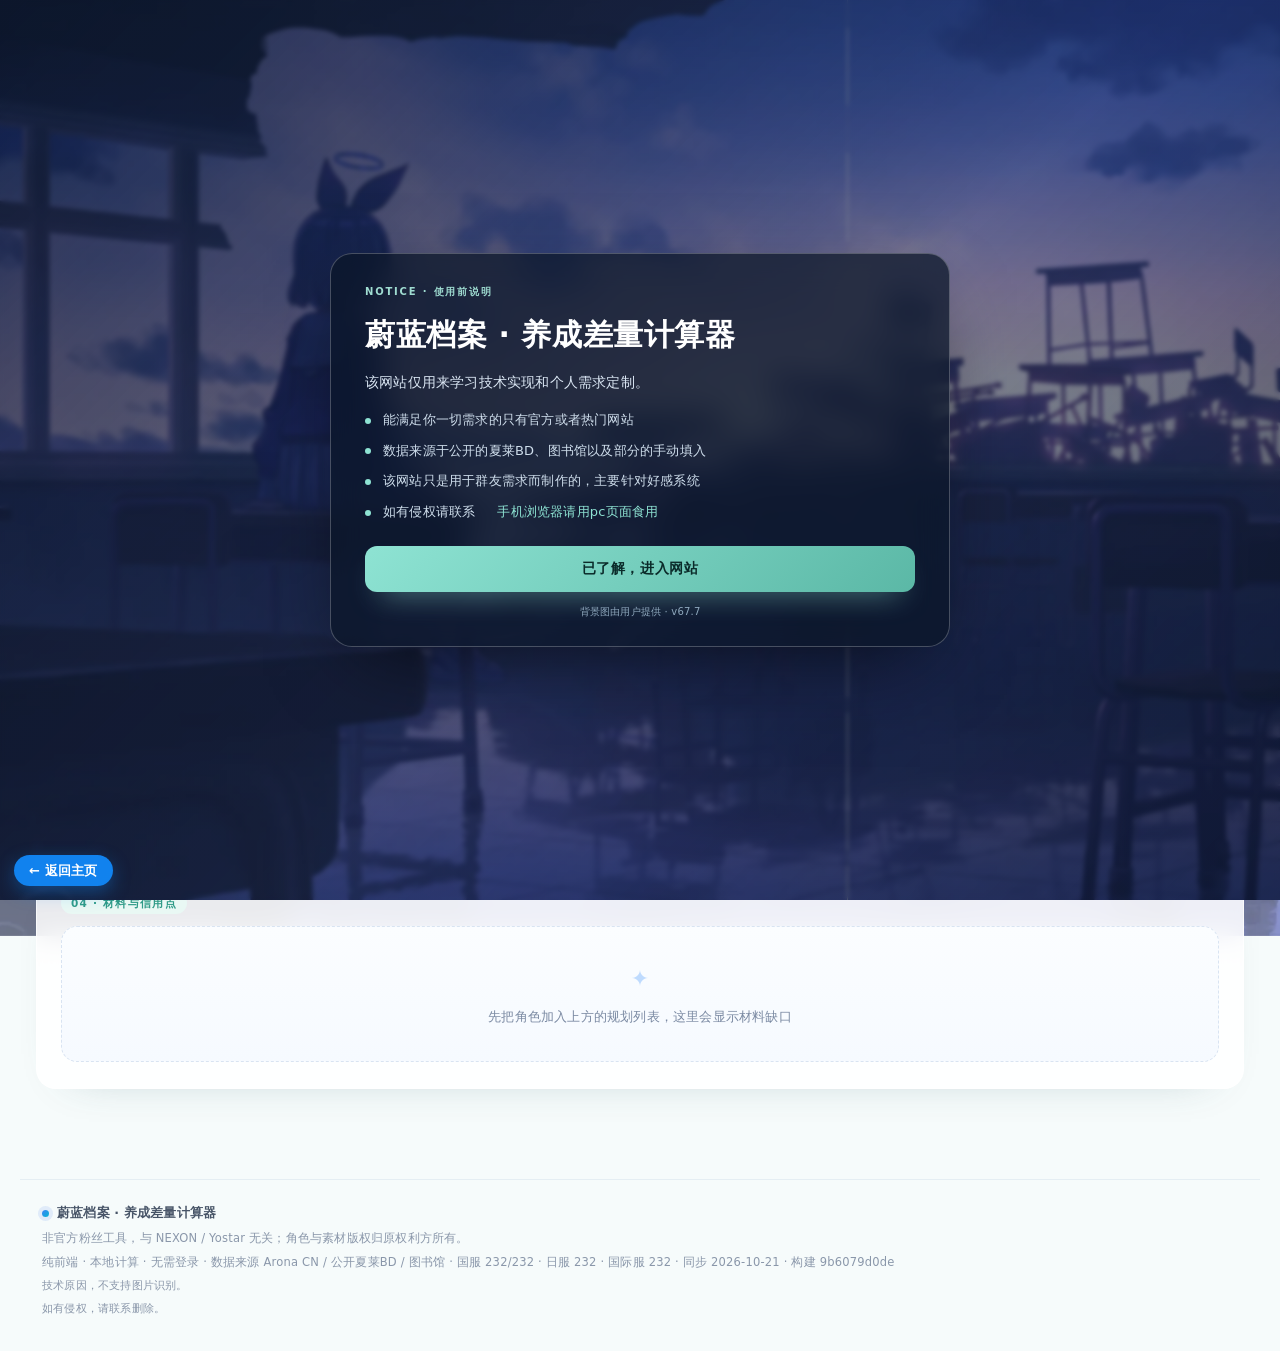
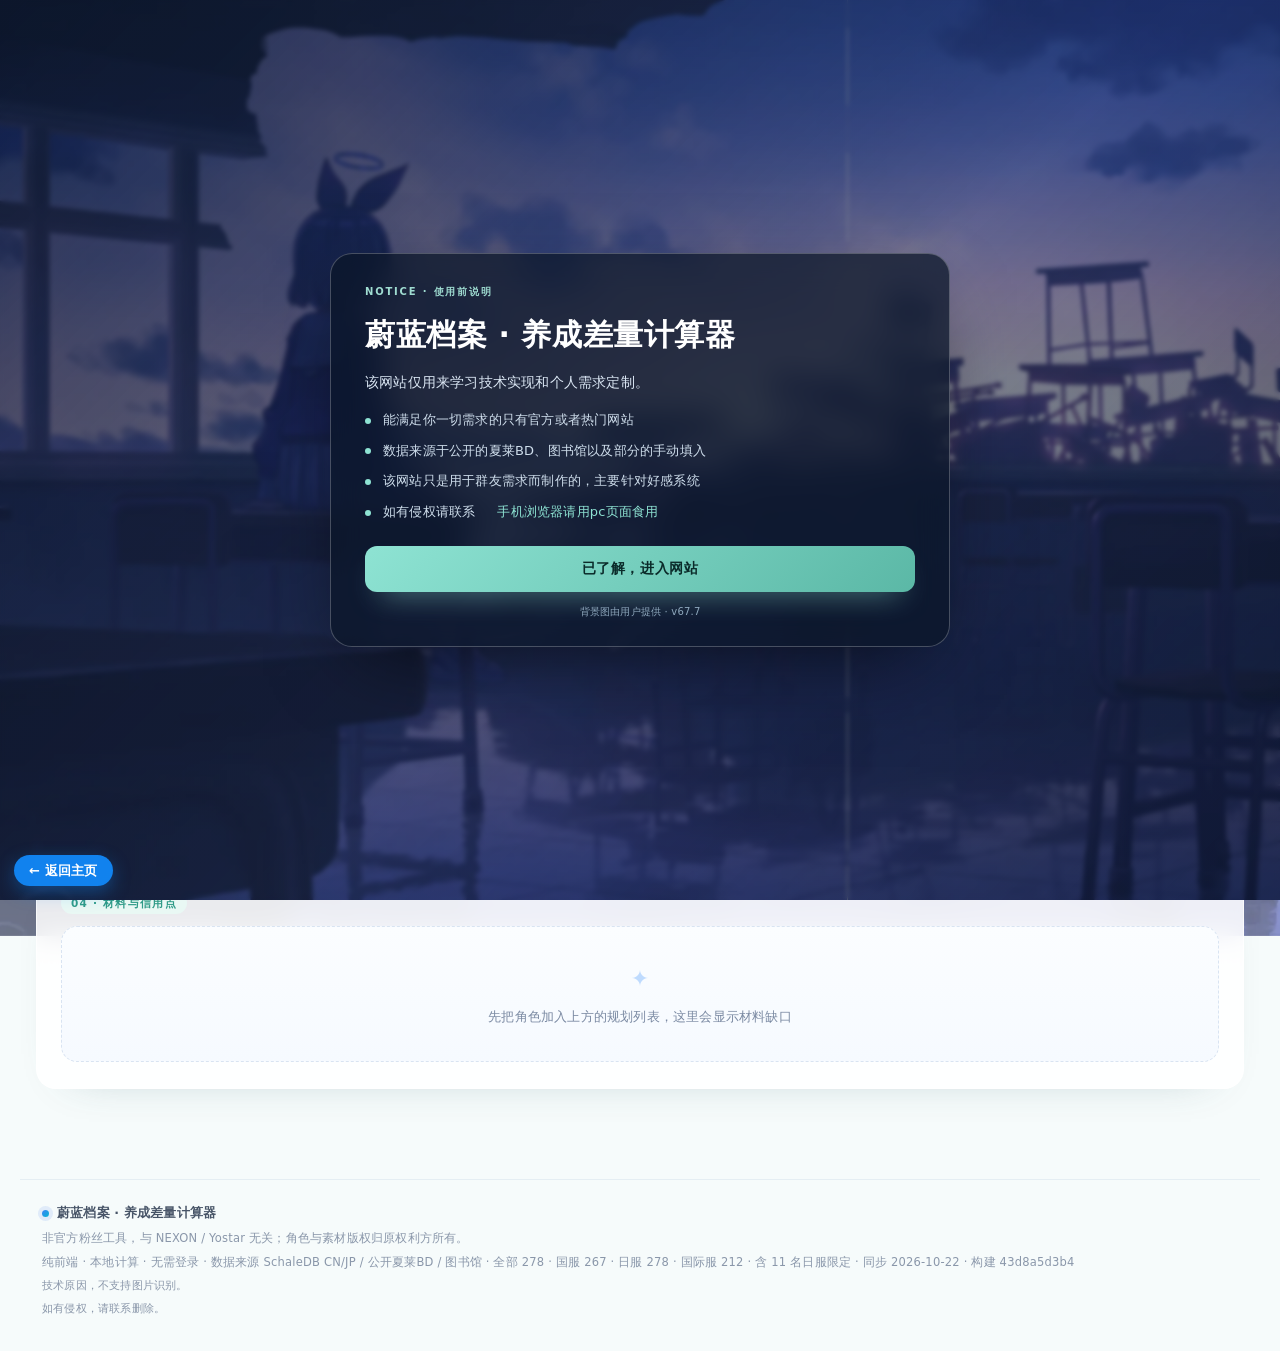
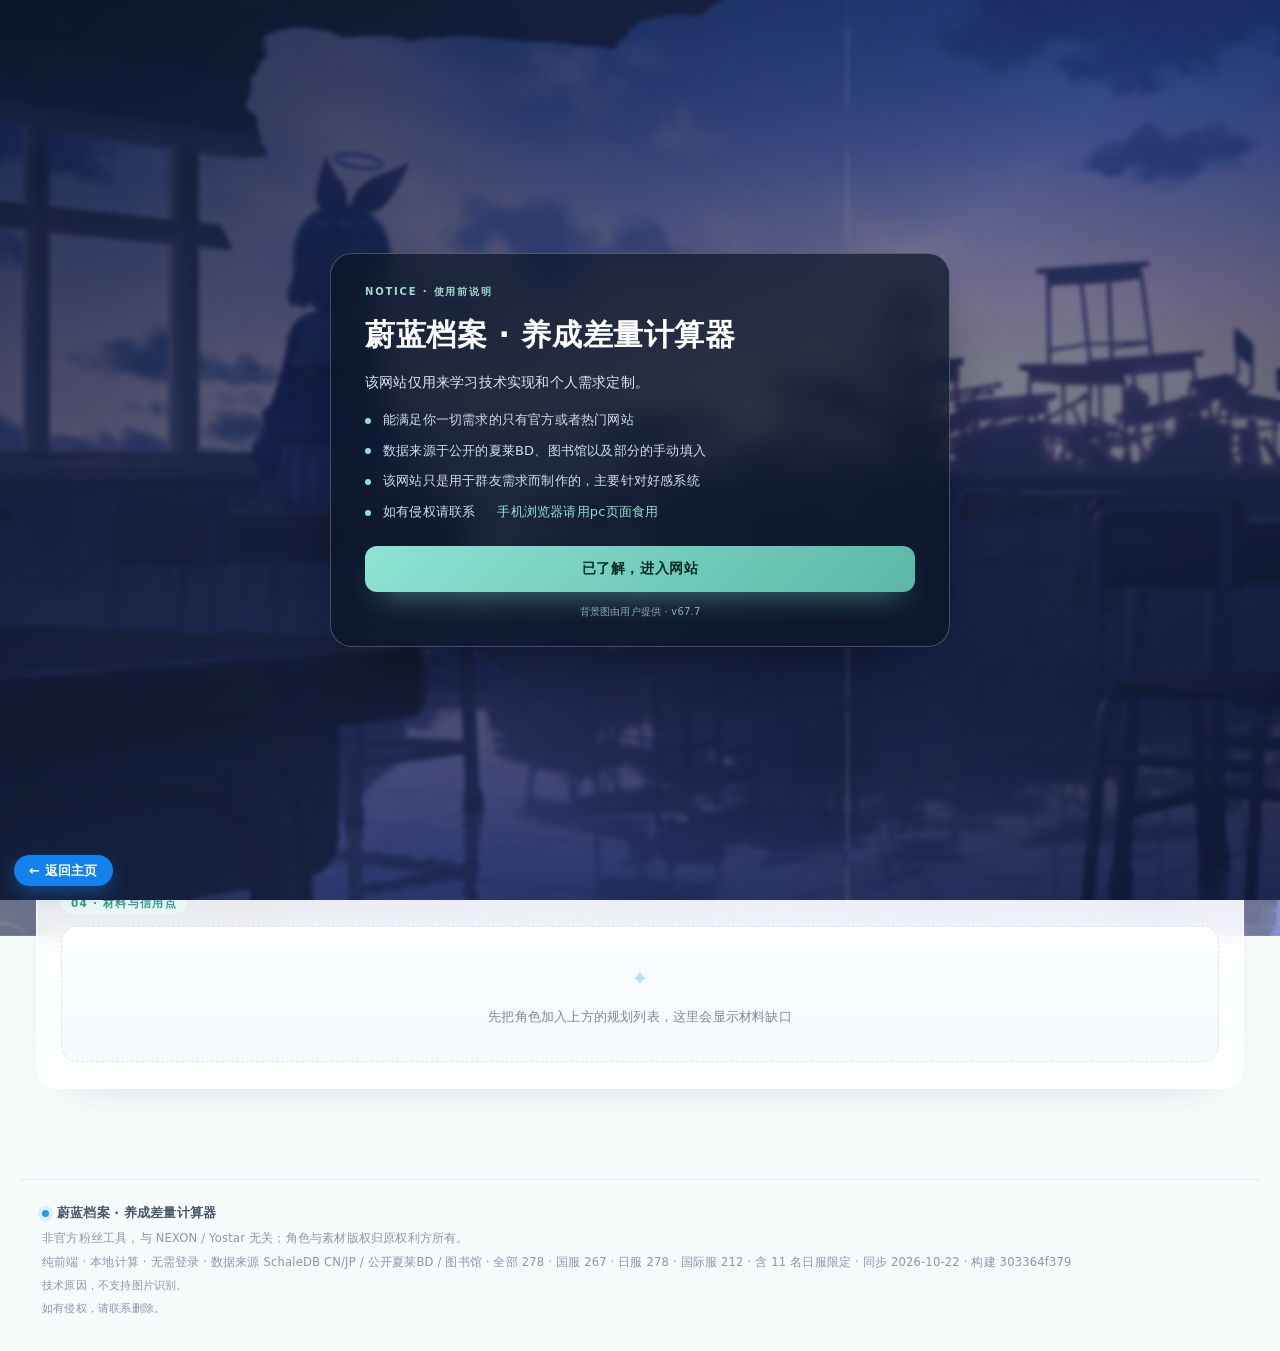
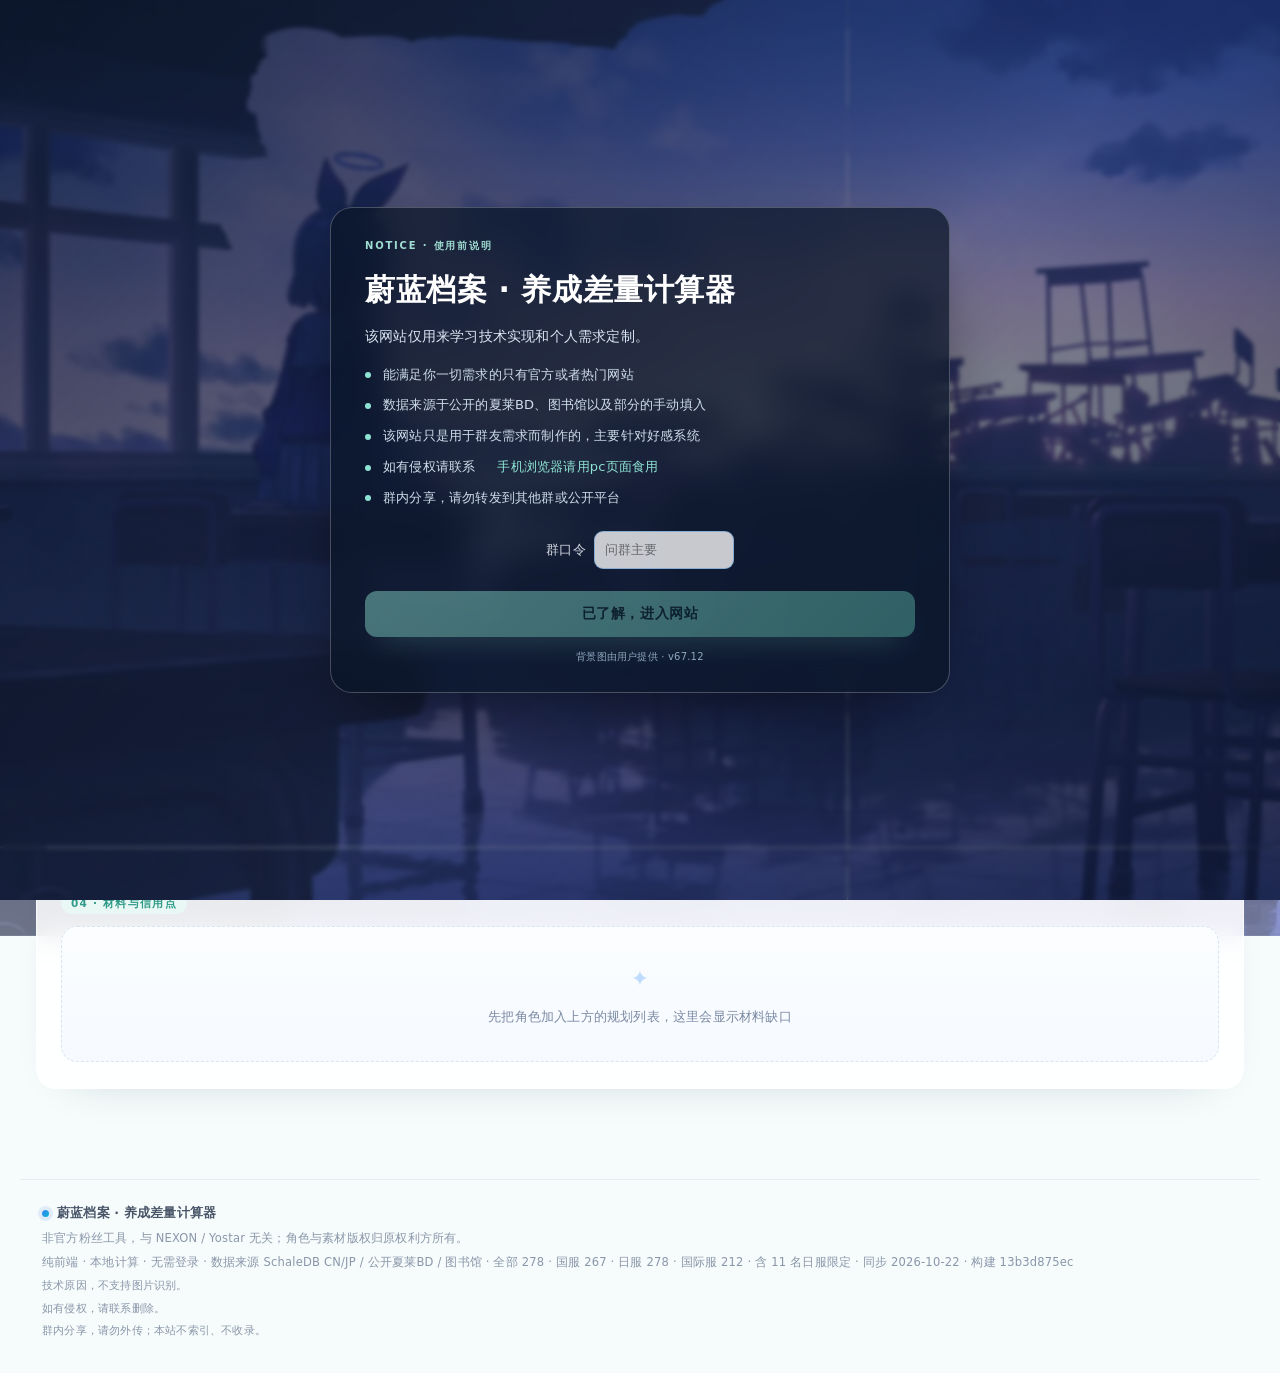
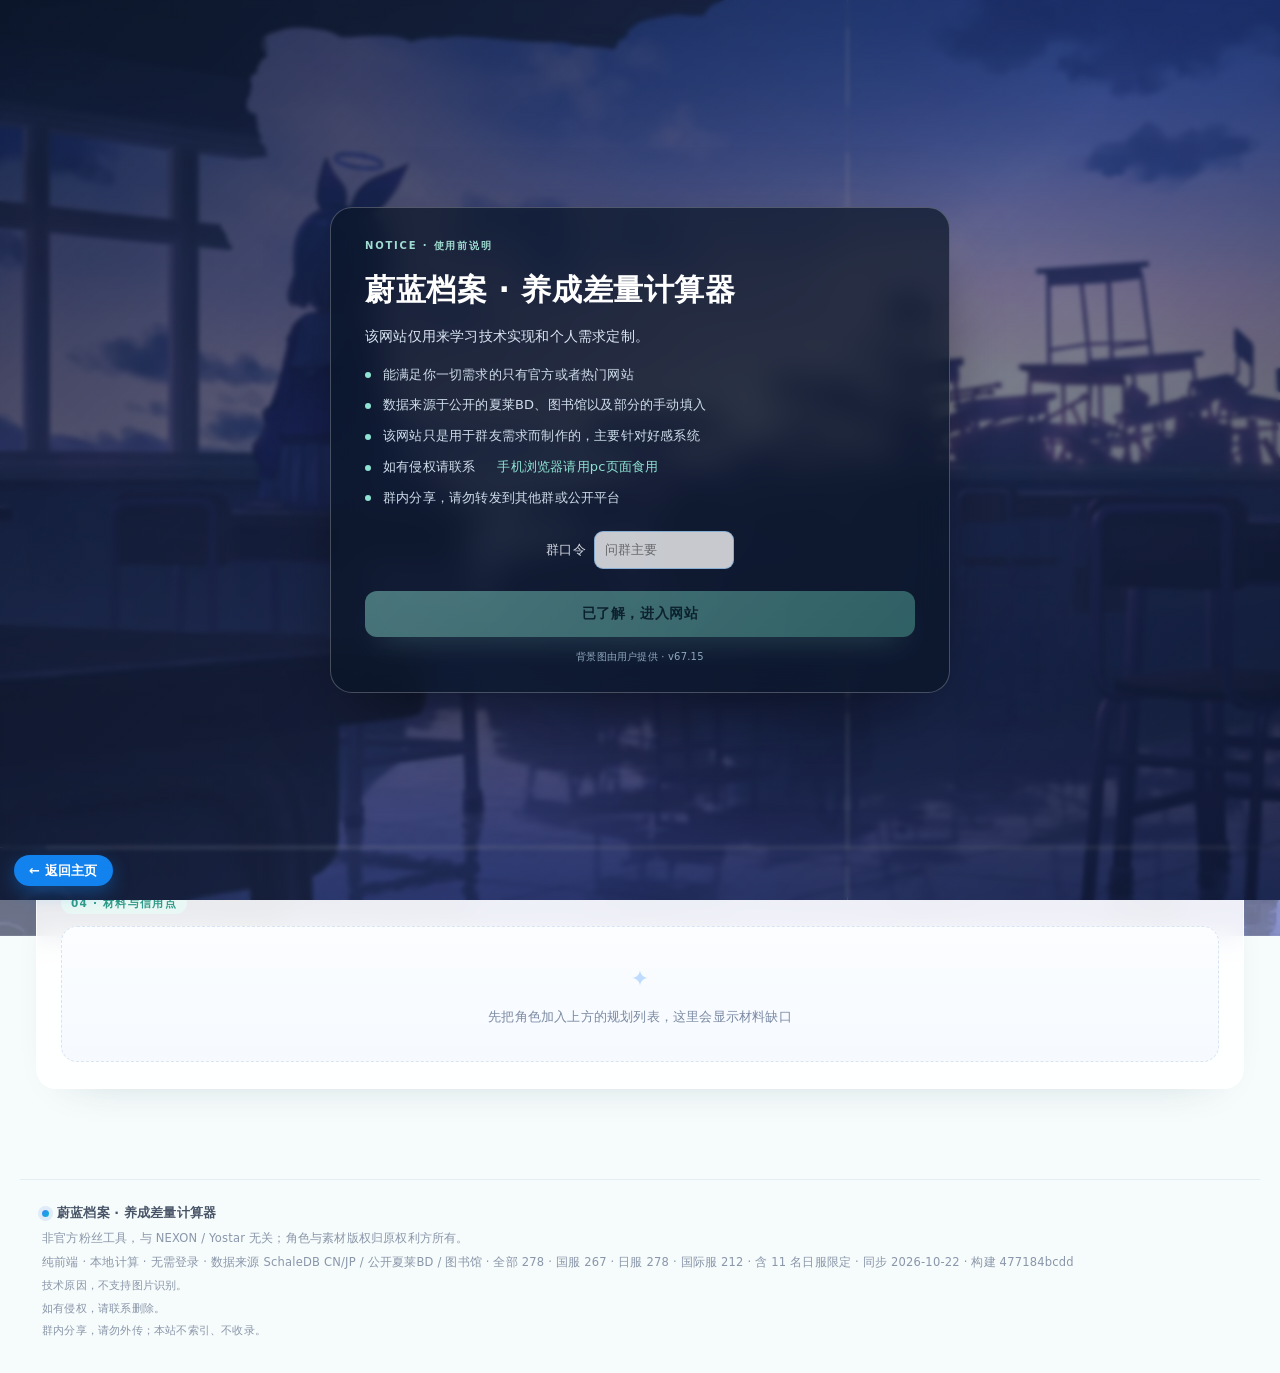
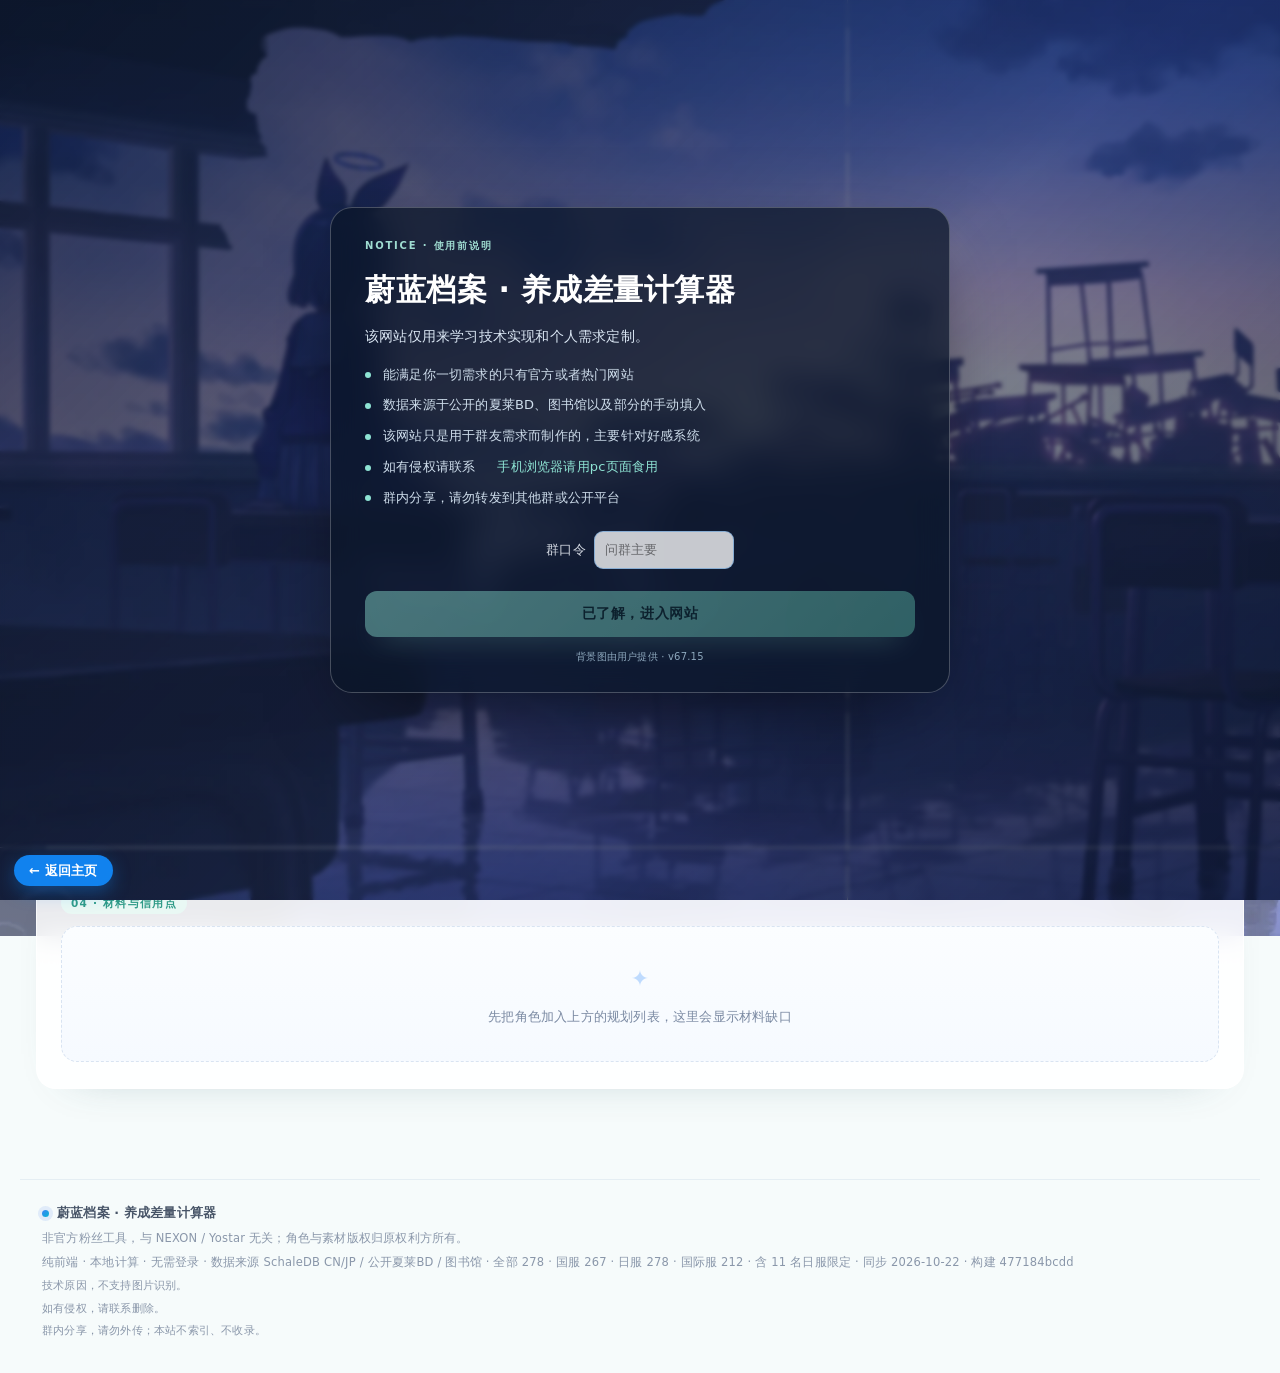
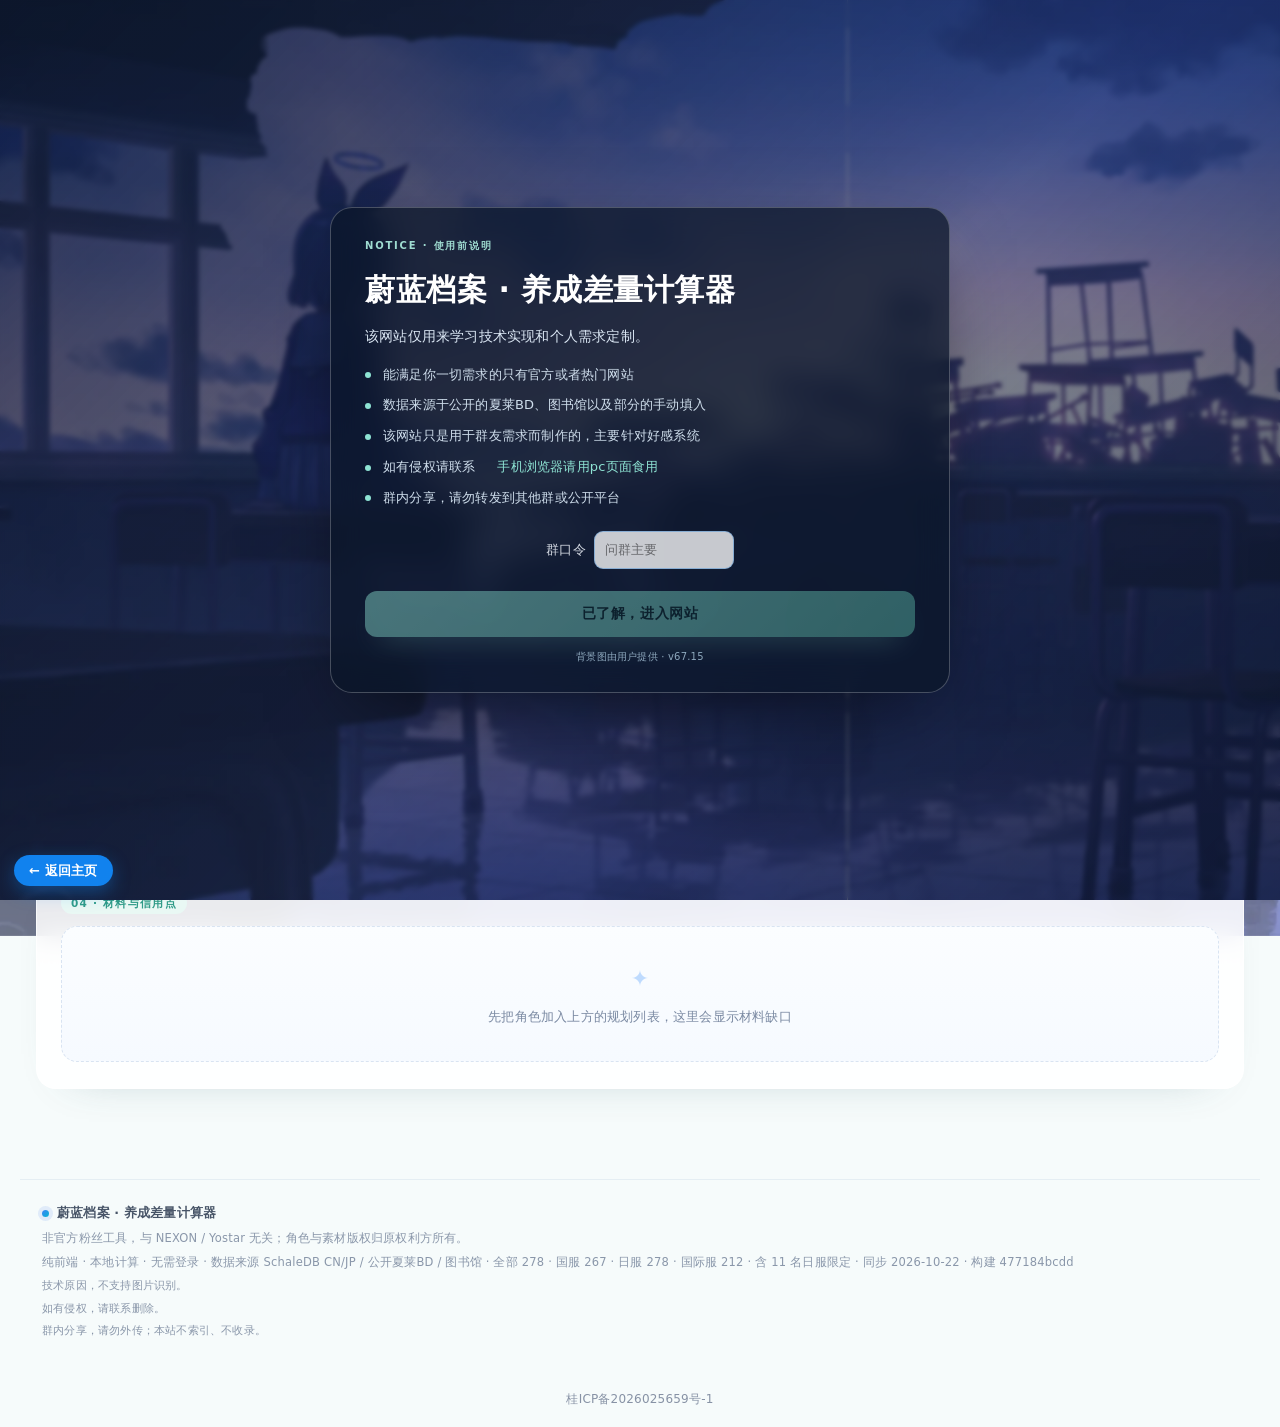
